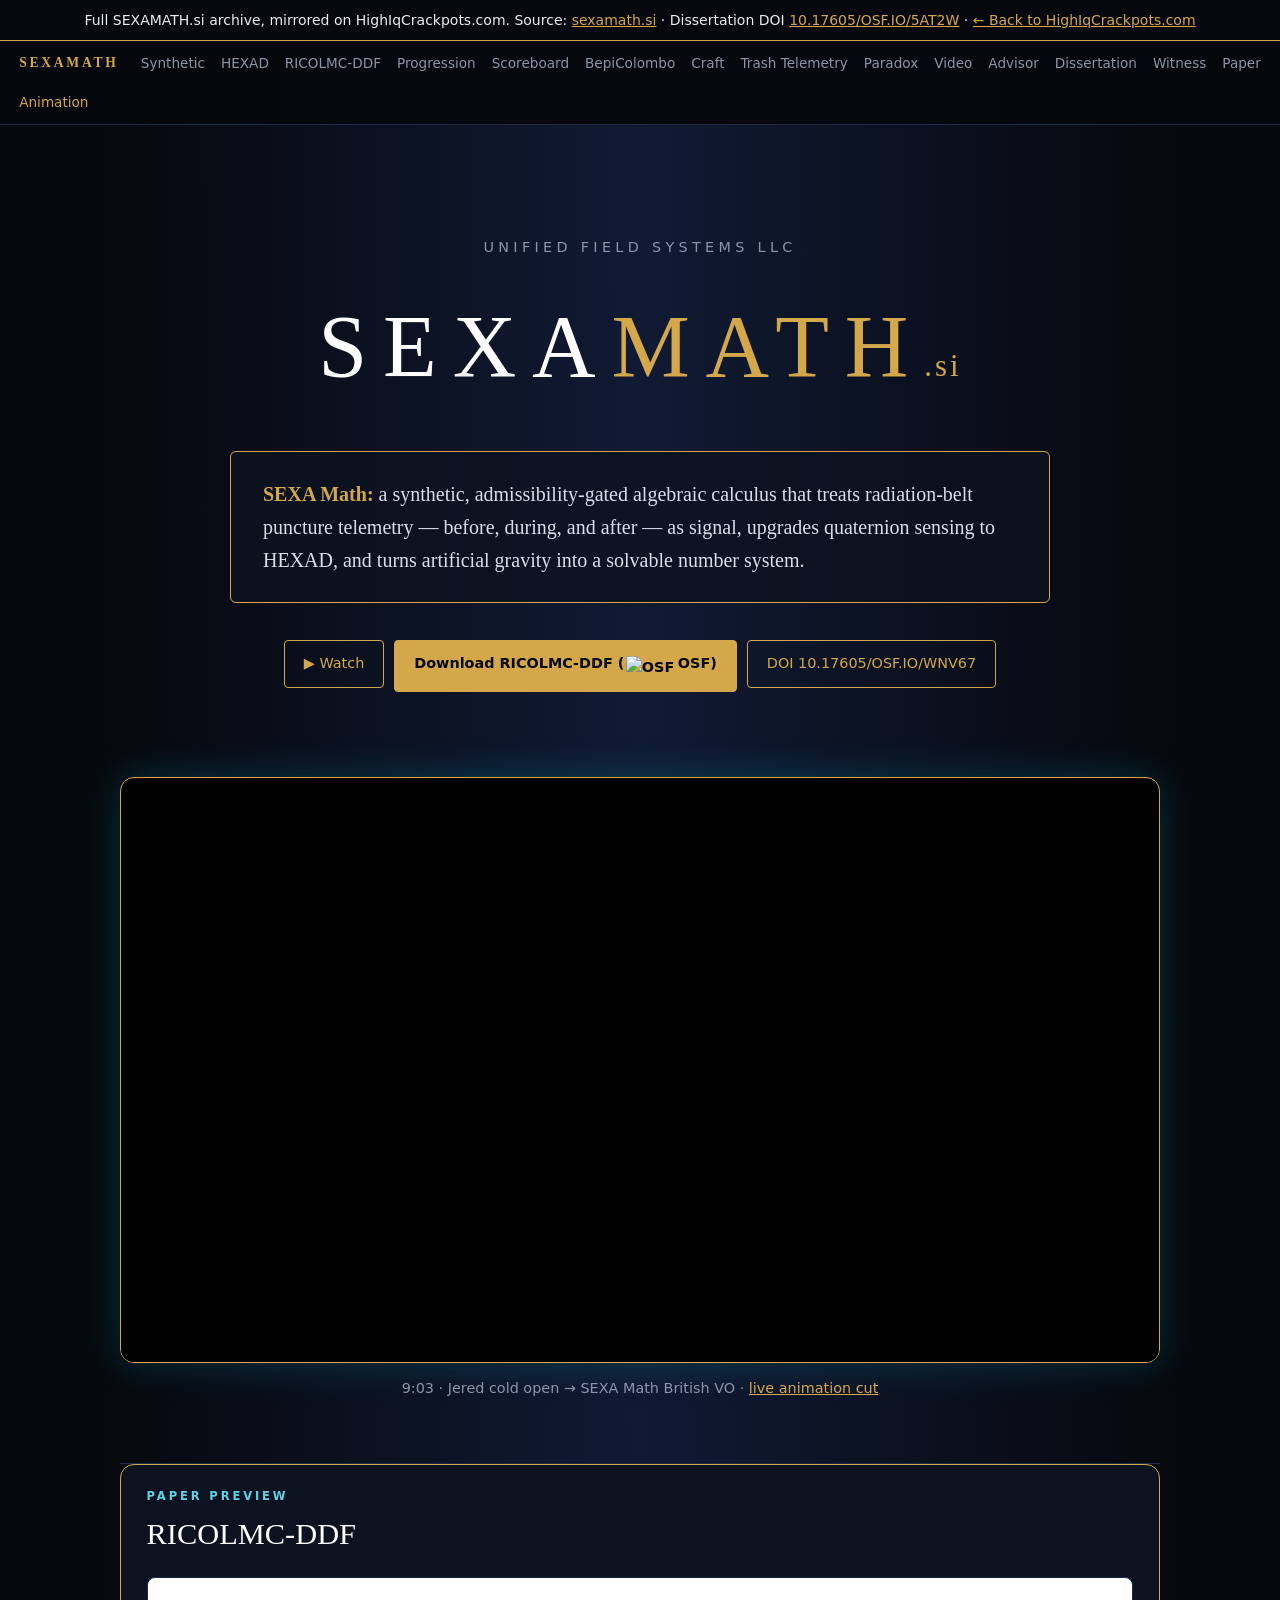
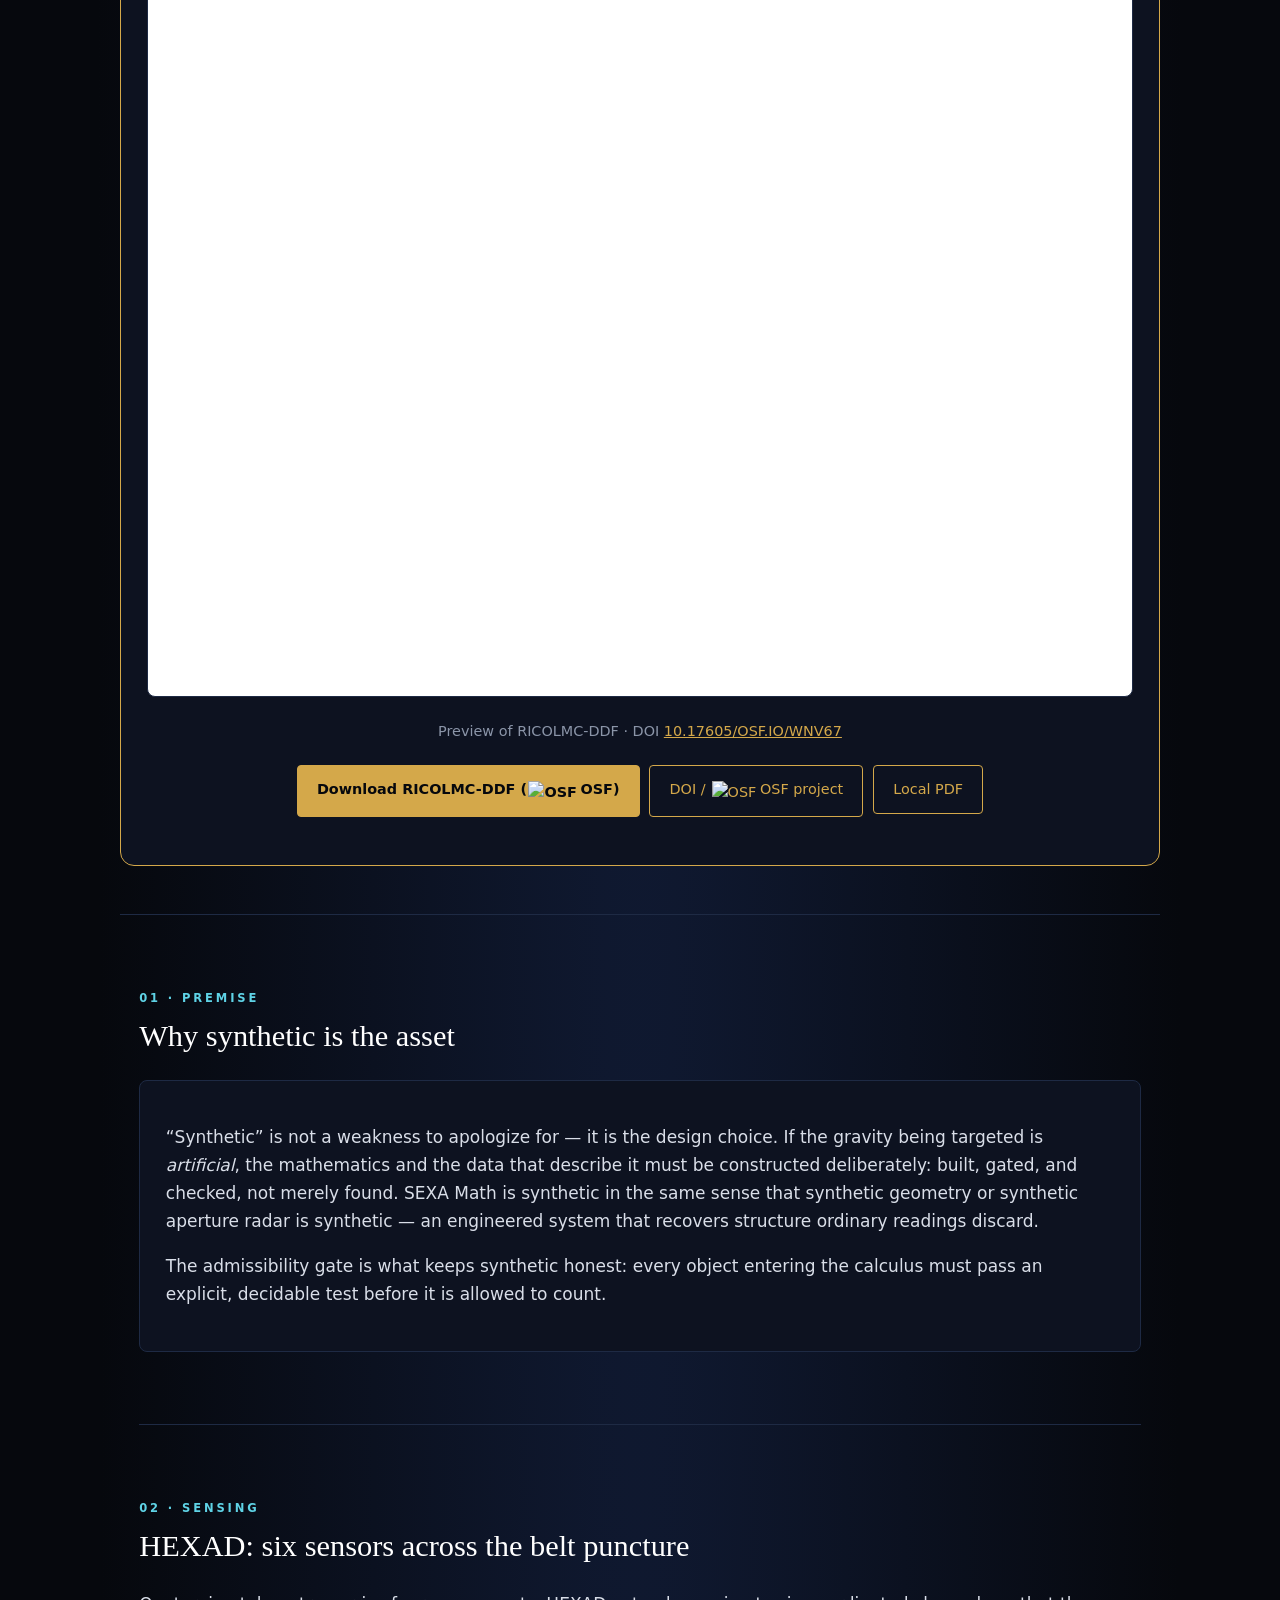
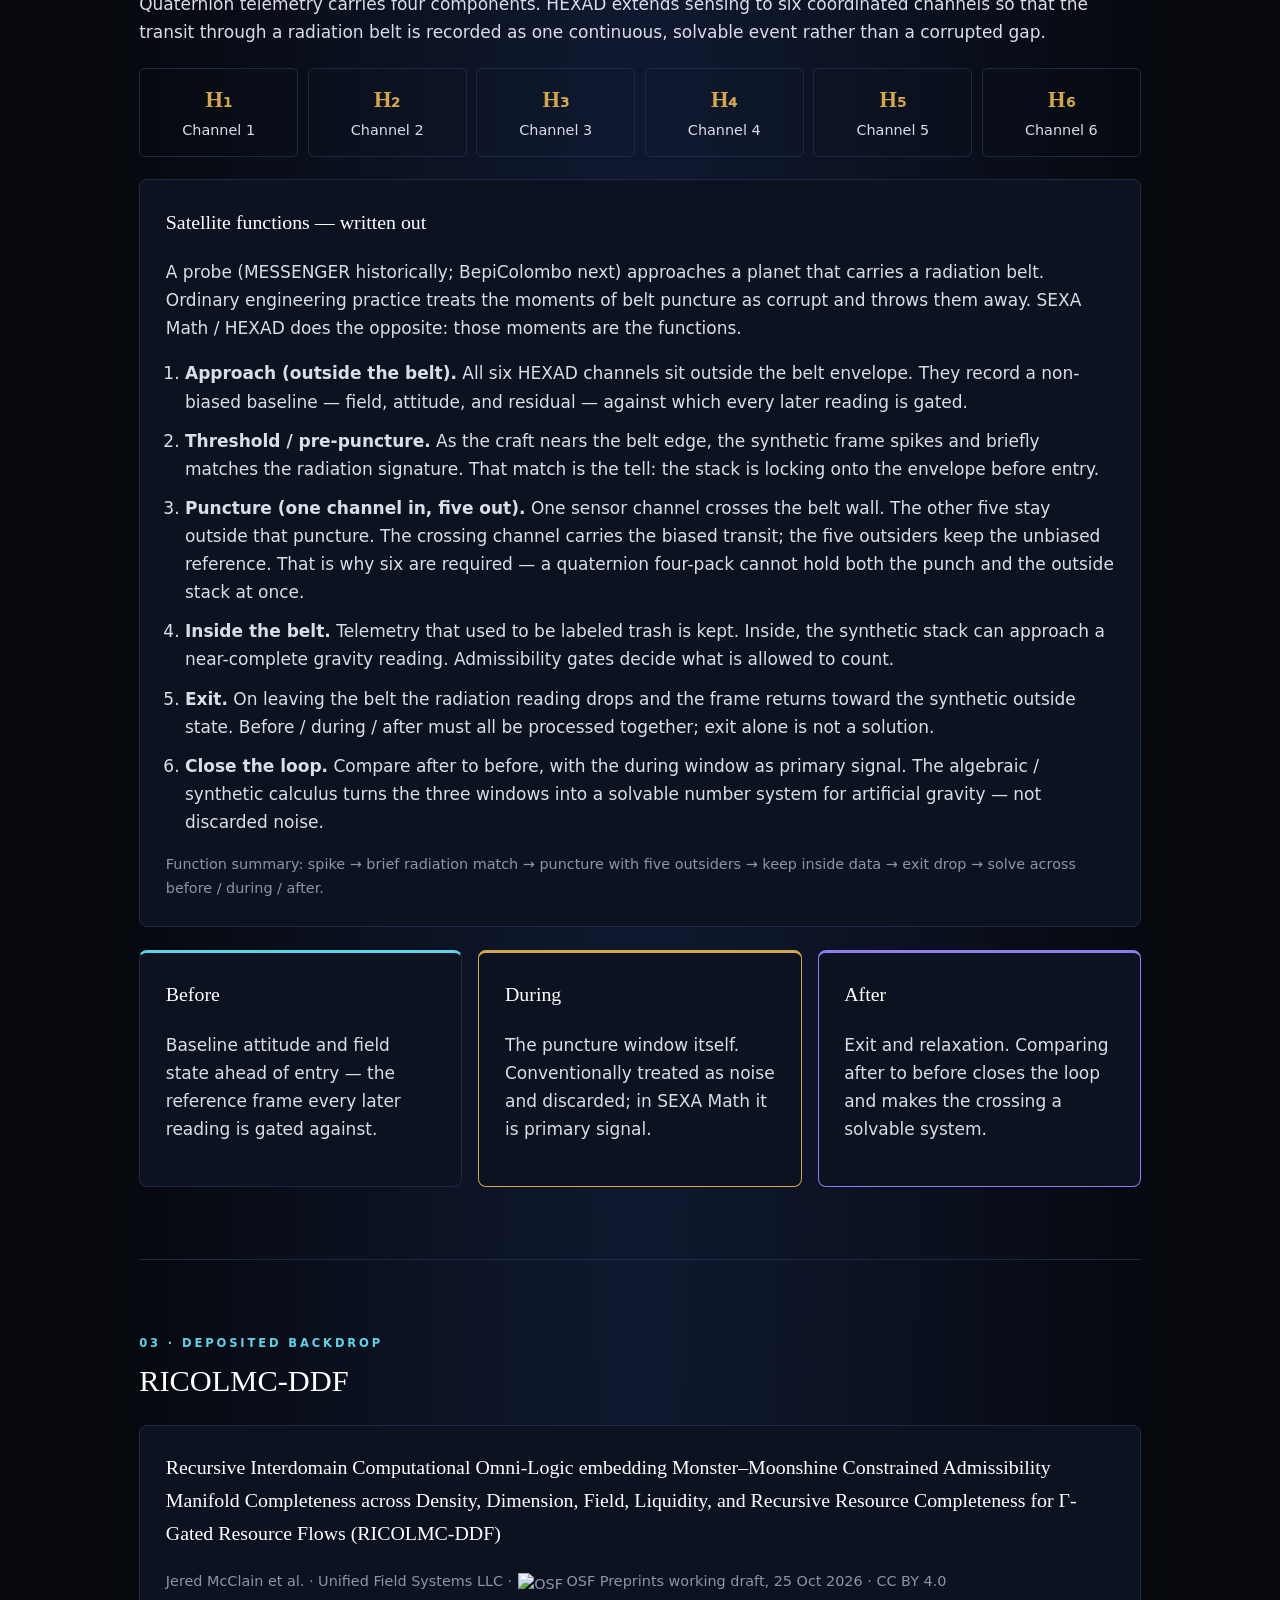
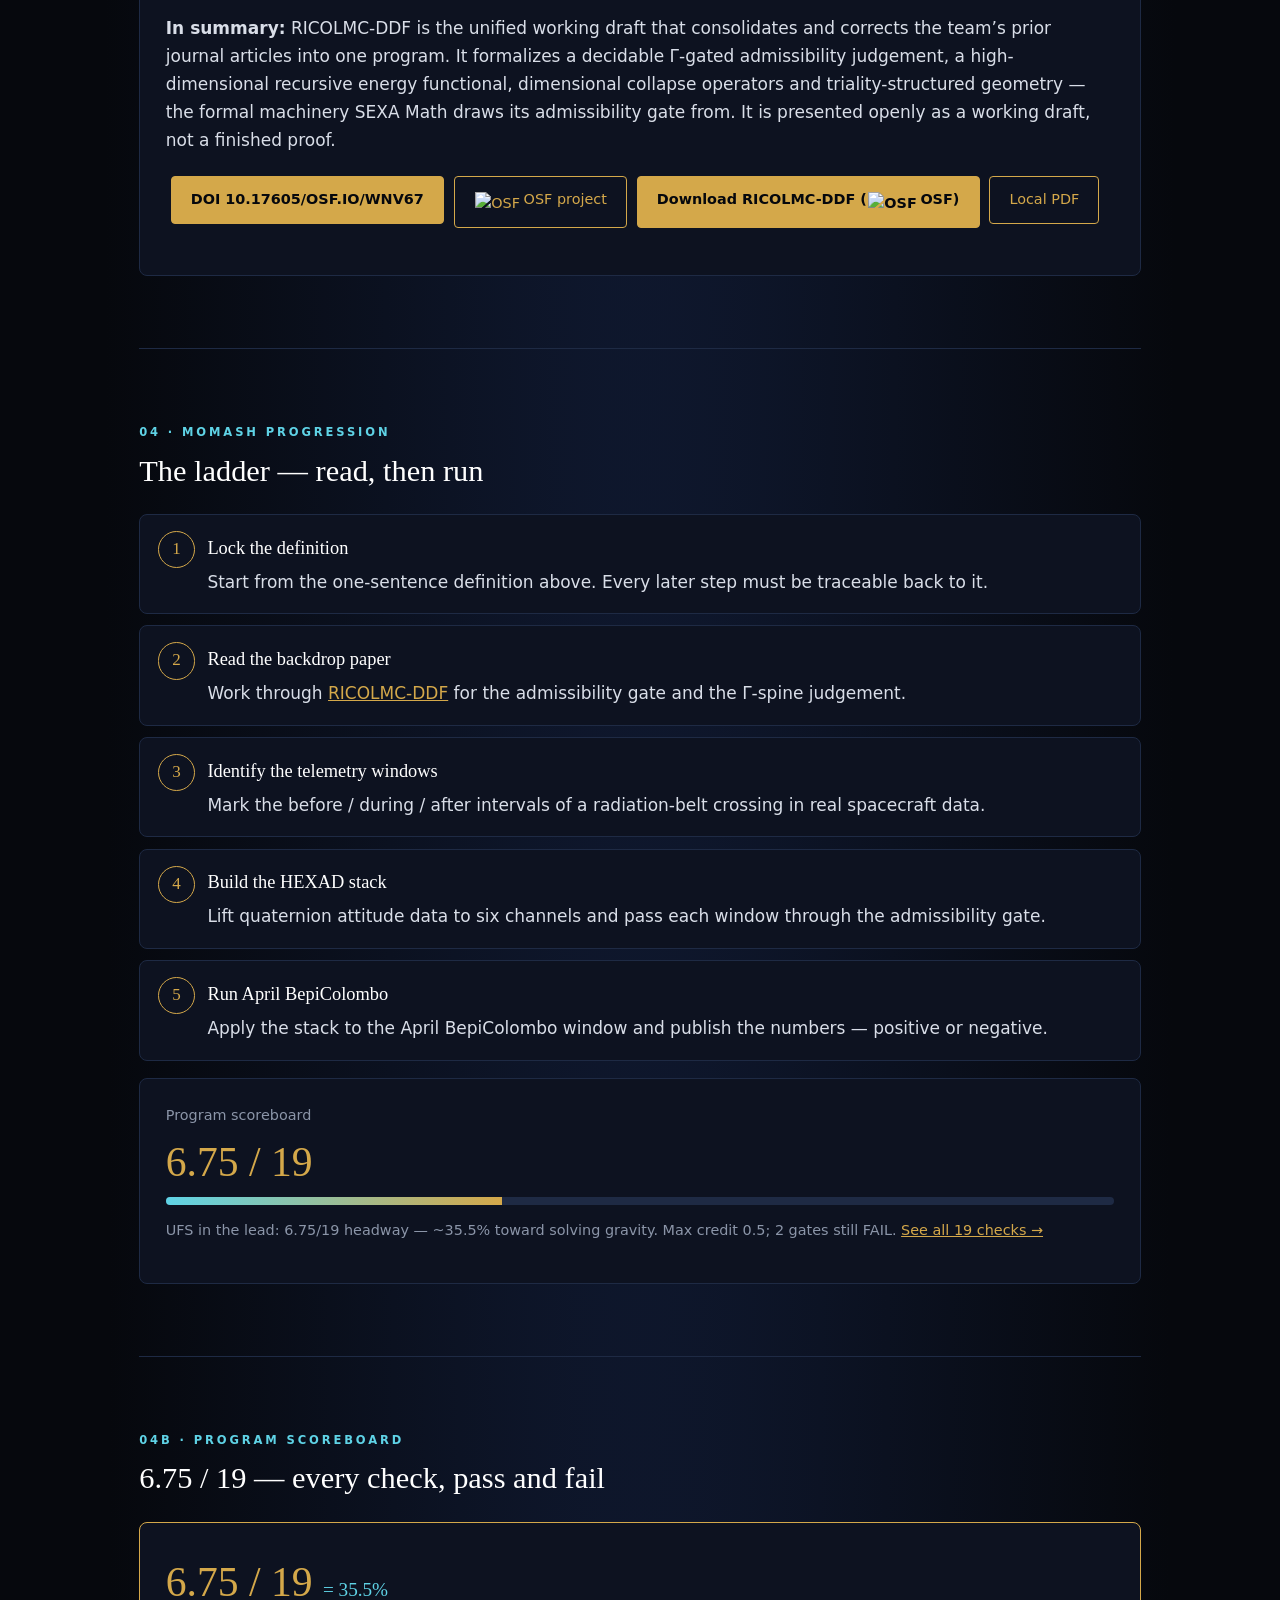
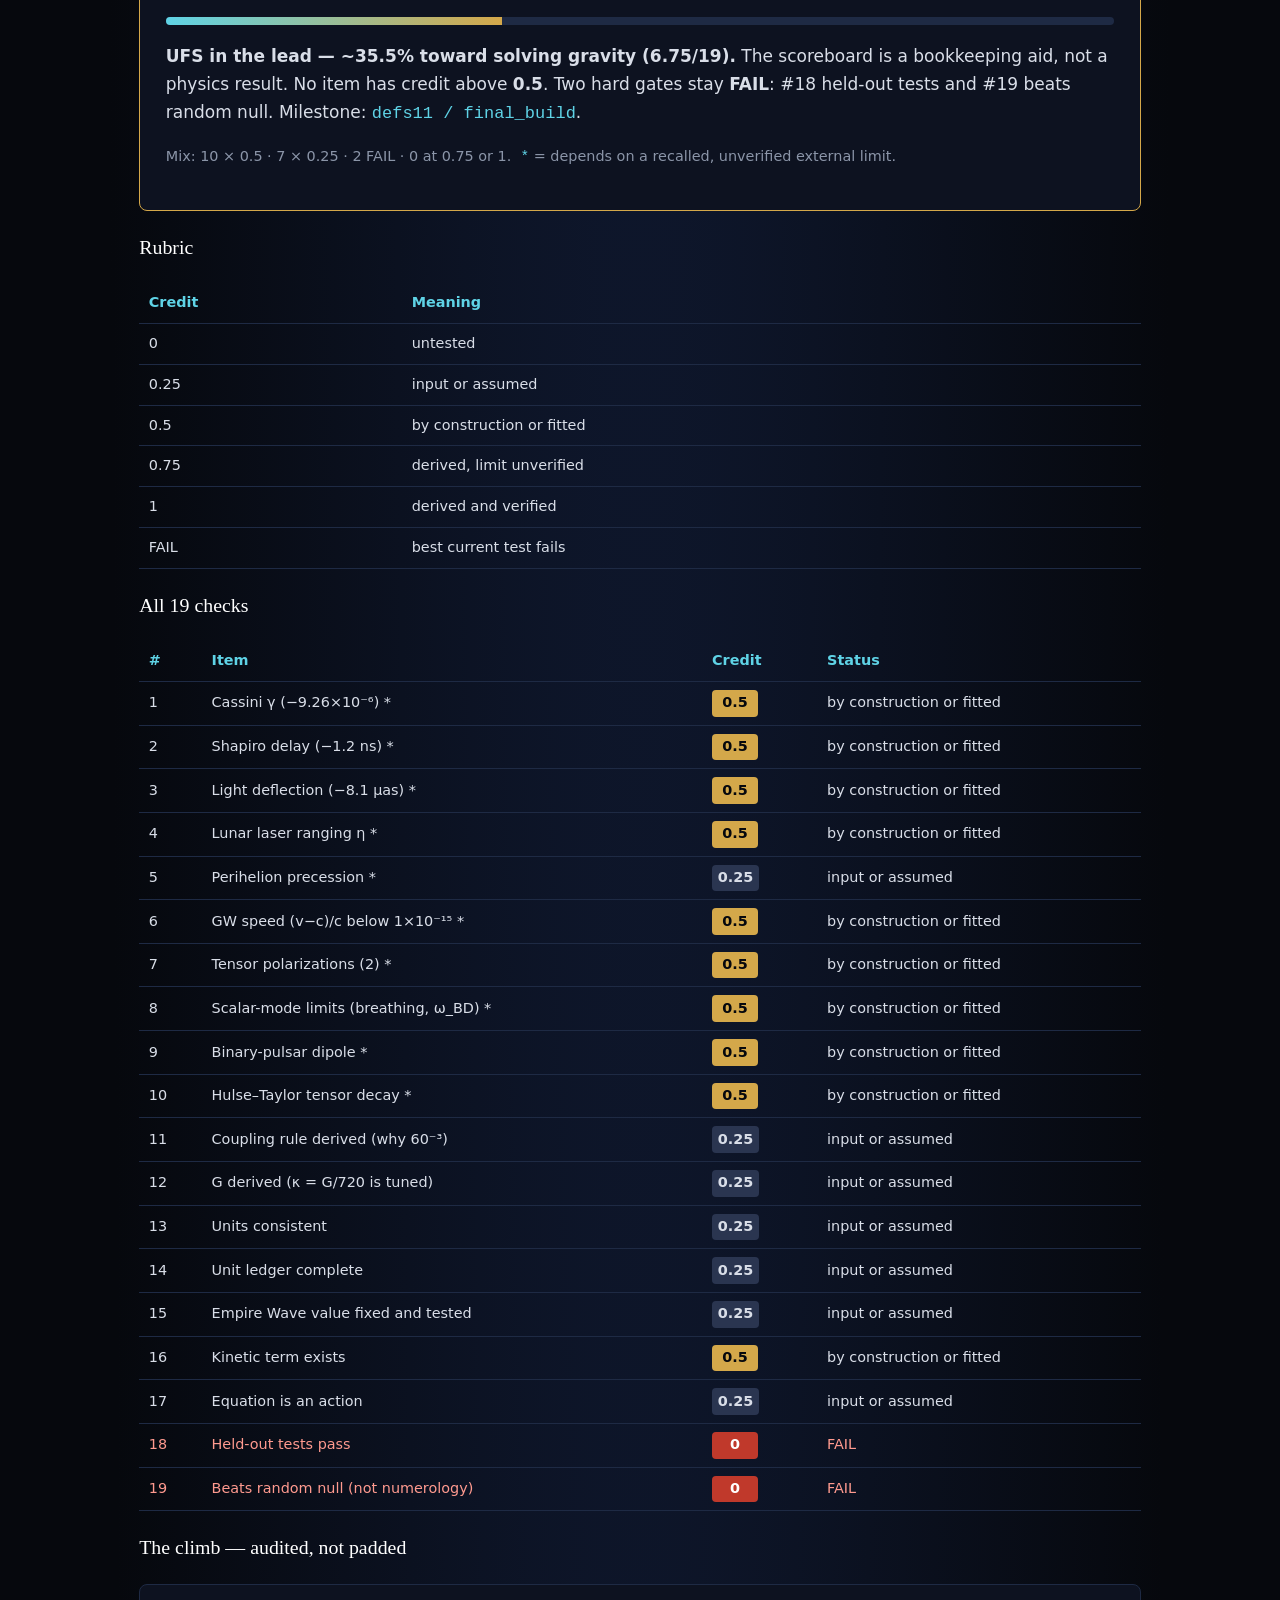
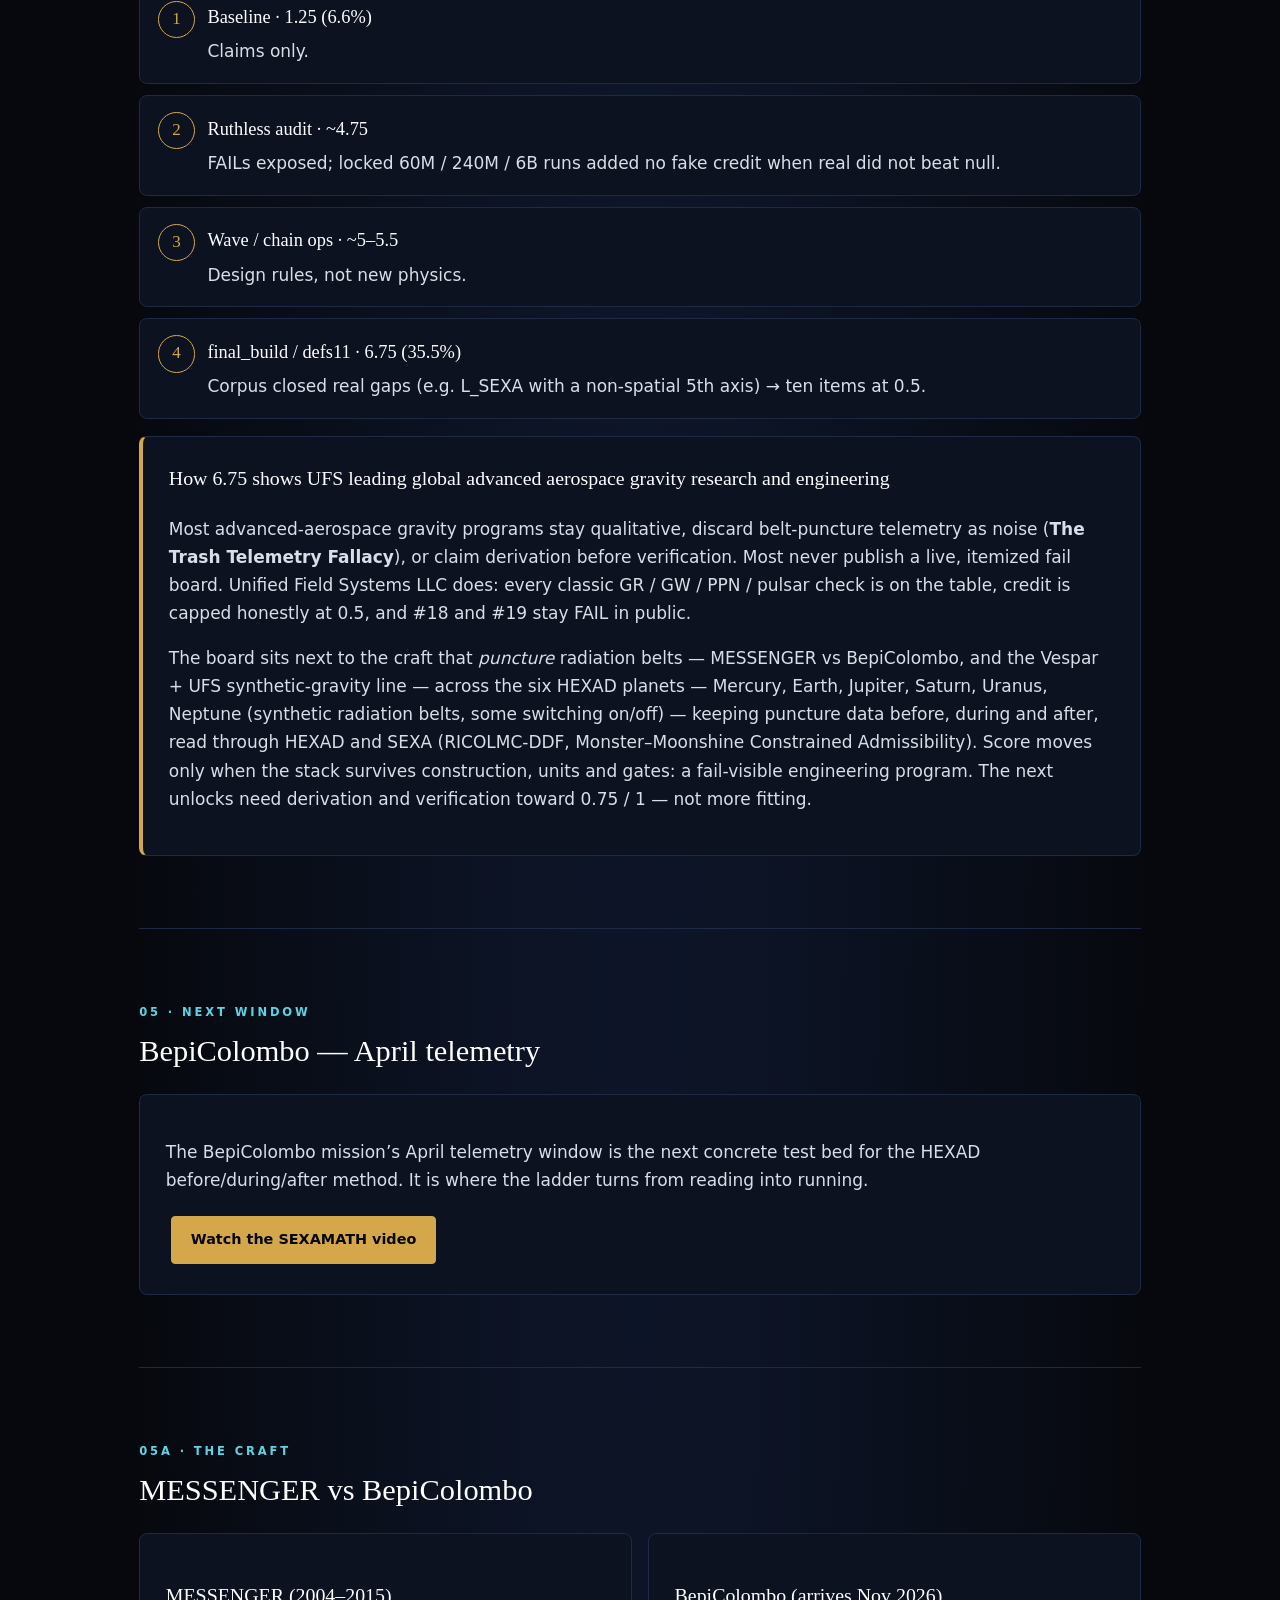
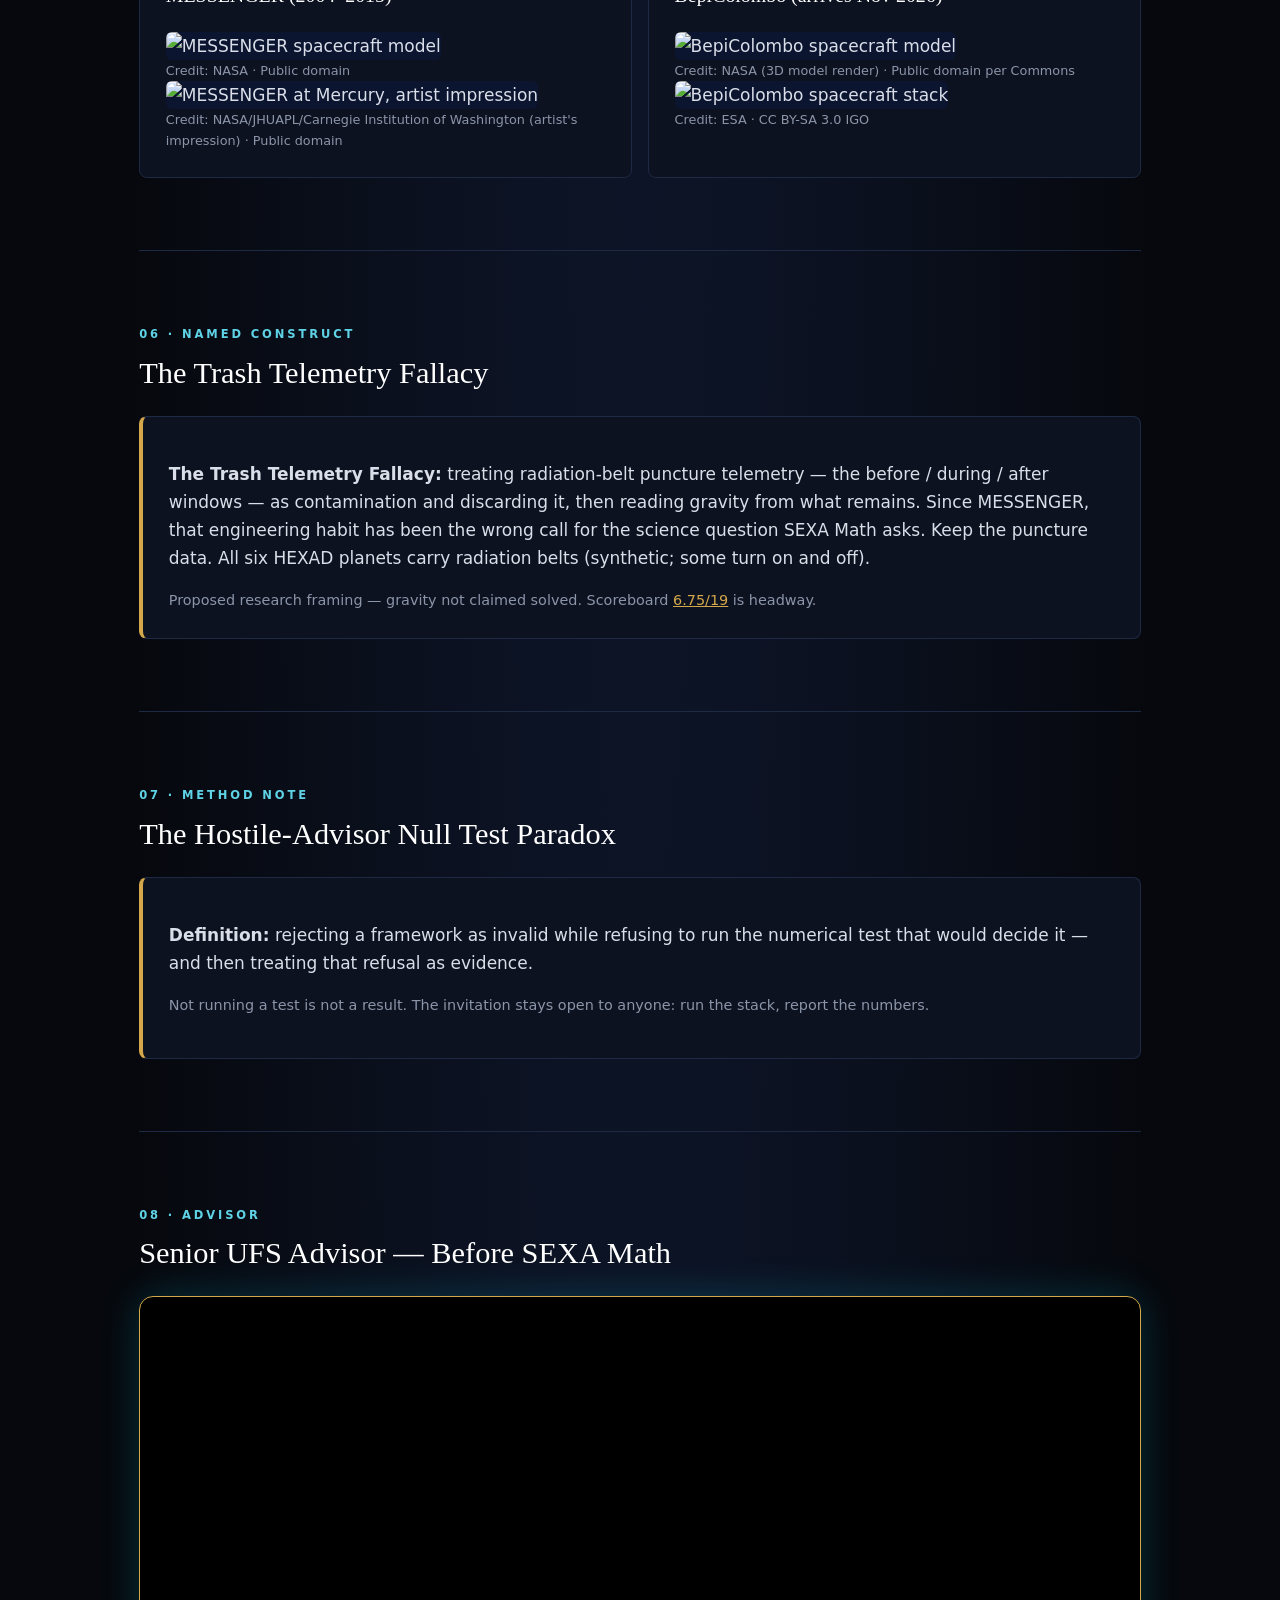
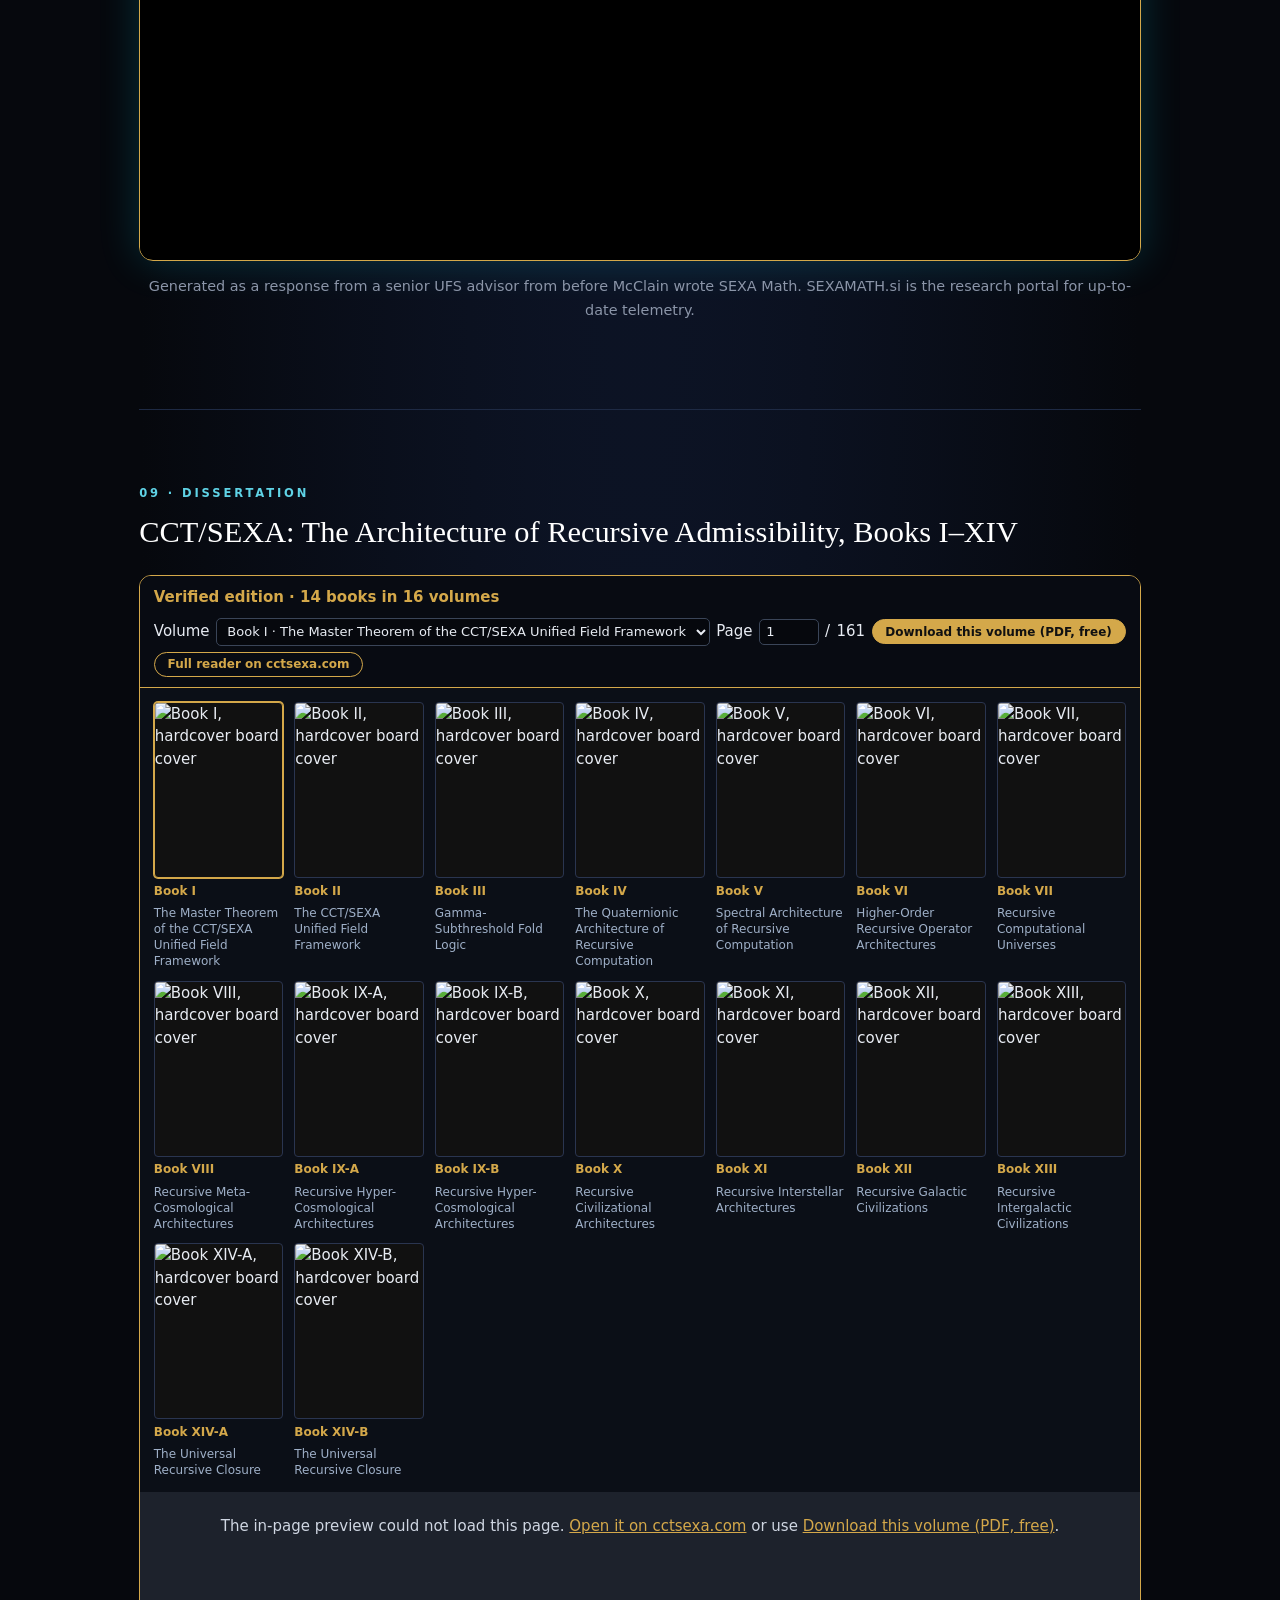
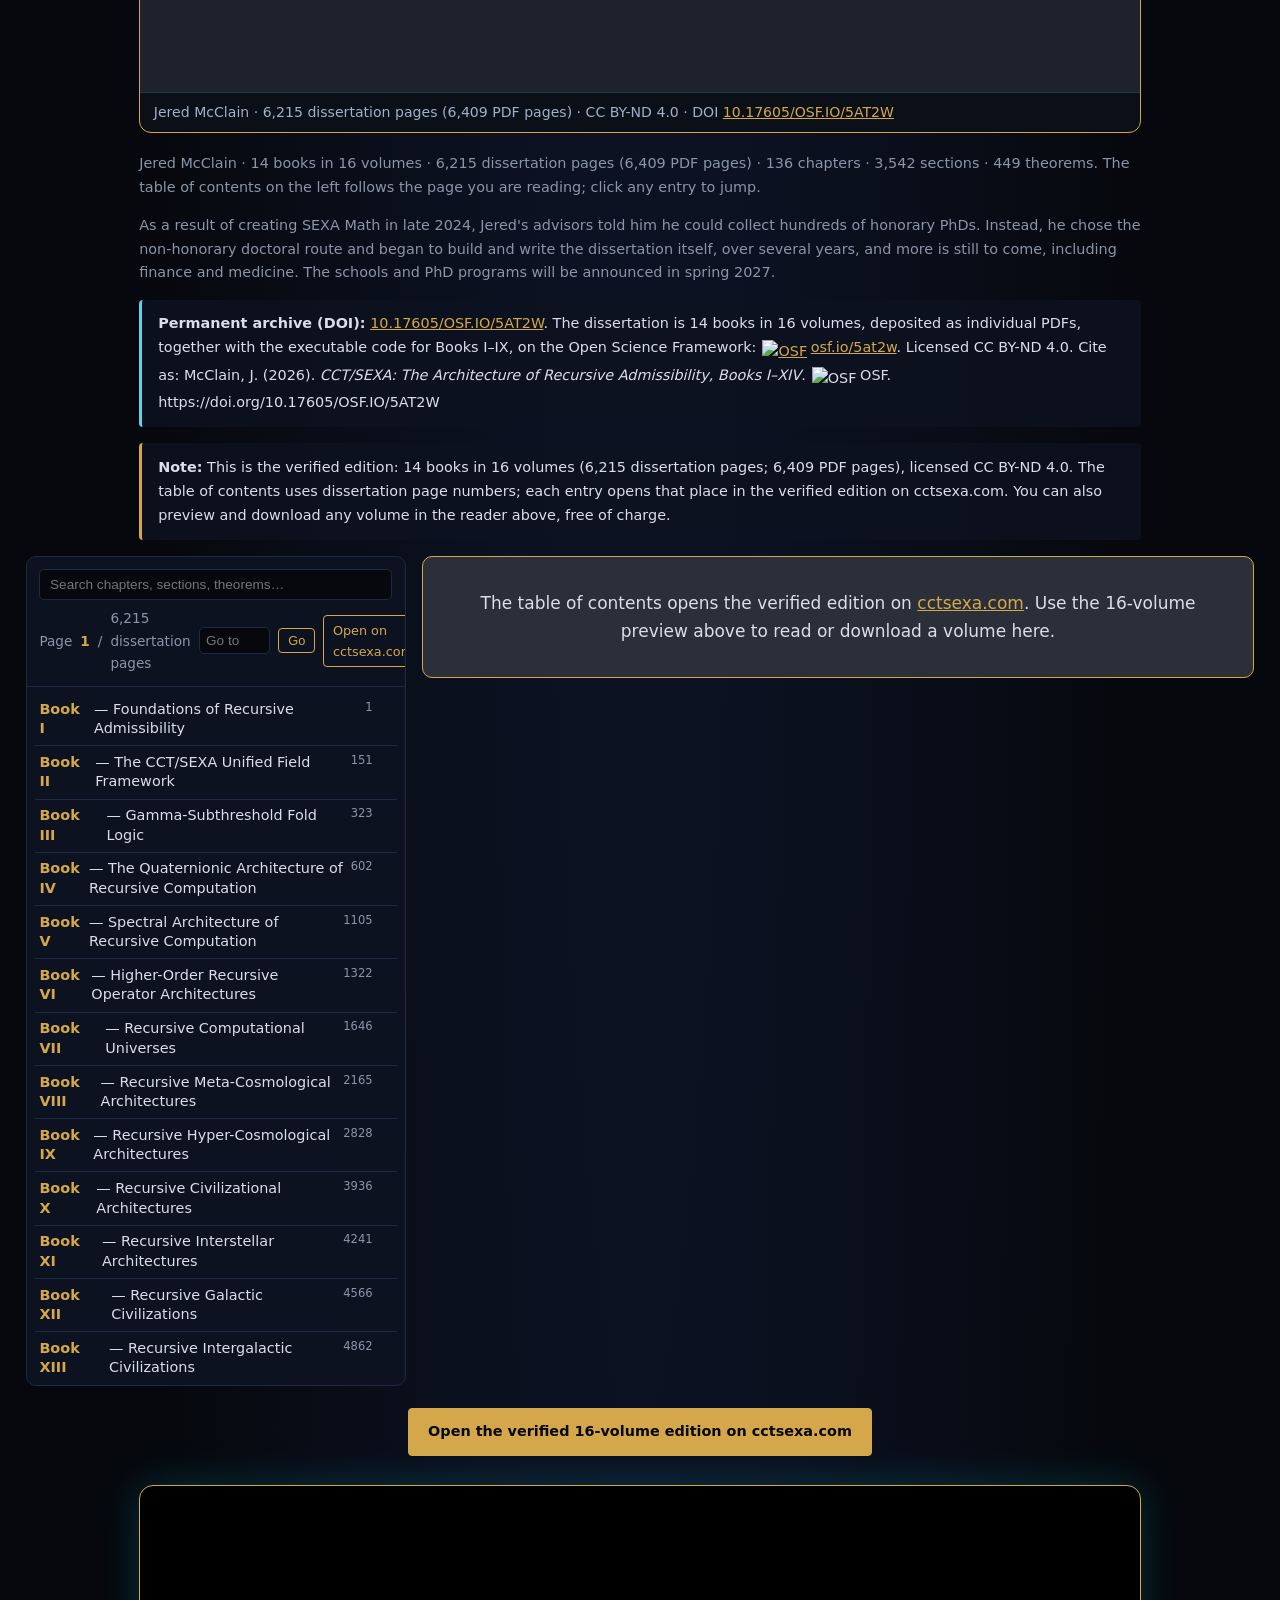
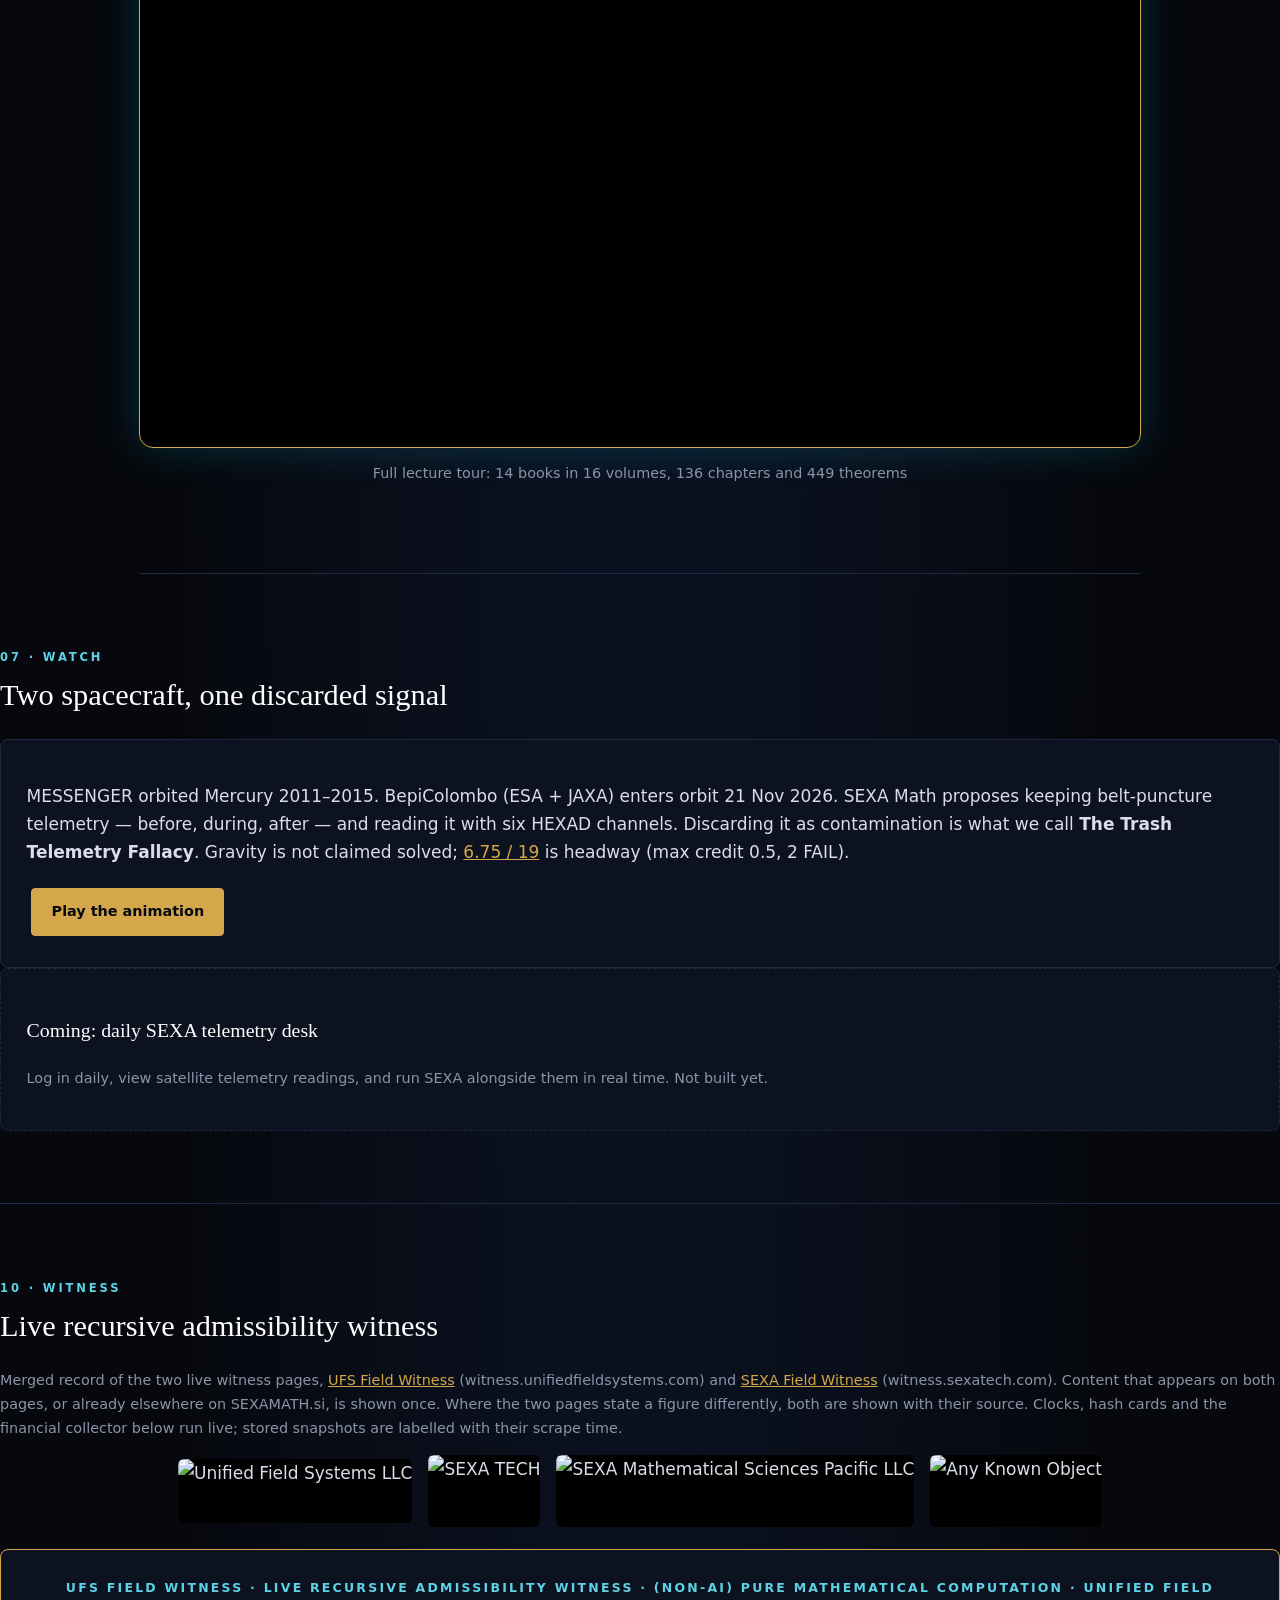
==== archive.html @ 0d0c68f5 "Replace the combined dissertation PDF preview with the verified 16-volume edition. The in-page previ" ====
<!DOCTYPE html><html lang="en"><head>
<link rel="canonical" href="https://sexamath.si/"><meta charset="utf-8"><meta name="viewport" content="width=device-width,initial-scale=1">
<title>SEXAMATH.si — SEXA Math · Archive on HighIqCrackpots.com</title>
<meta name="description" content="SEXA Math: a synthetic, admissibility-gated algebraic calculus. Backdrop: RICOLMC-DDF (OSF DOI 10.17605/OSF.IO/WNV67).">
<style>
:root{--bg:#06080d;--panel:#0d1220;--line:#1e2a44;--gold:#d4a84a;--cyan:#5fd3e6;--tx:#d9dee8;--mu:#8b95a8}
*{box-sizing:border-box}body{margin:0;background:radial-gradient(ellipse at top,#101a33 0,var(--bg) 60%);color:var(--tx);font:17px/1.65 system-ui,-apple-system,Segoe UI,sans-serif}
h1,h2,h3{font-family:Georgia,"Times New Roman",serif;font-weight:normal;color:#fff}h2{font-size:1.9rem;margin:.2em 0 .6em}h2 small{display:block;font:600 .72rem/1 system-ui;letter-spacing:.25em;color:var(--cyan);text-transform:uppercase;margin-bottom:.6em}
a{color:var(--gold)}nav{position:sticky;top:0;z-index:9;background:#06080dee;border-bottom:1px solid var(--line);display:flex;flex-wrap:wrap;gap:1rem;padding:.7rem 1.2rem;font-size:.85rem}nav b{font-family:Georgia,serif;letter-spacing:.2em;color:var(--gold);margin-right:auto}nav a{color:var(--mu);text-decoration:none}nav a:hover{color:var(--gold)}
.wrap{max-width:1040px;margin:auto;padding:0 1.2rem}section{padding:4.5rem 0;border-bottom:1px solid var(--line)}
.hero{text-align:center;padding:6rem 0 5rem}.mark{font-family:Georgia,serif;font-size:clamp(2.6rem,9vw,5.5rem);letter-spacing:.18em;margin:0;color:#fff}.mark span{color:var(--gold)}.tld{color:var(--cyan);font-size:.35em;letter-spacing:.1em}
.def{max-width:820px;margin:2rem auto;padding:1.6rem 2rem;border:1px solid var(--gold);border-radius:6px;background:#0d1220cc;font-family:Georgia,serif;font-size:1.25rem;text-align:left}.def strong{color:var(--gold)}
.panel{background:var(--panel);border:1px solid var(--line);border-radius:8px;padding:1.6rem}.grid{display:grid;gap:1rem;grid-template-columns:repeat(auto-fit,minmax(240px,1fr))}
.phase{border-top:3px solid var(--cyan)}.phase:nth-child(2){border-color:var(--gold)}.phase:nth-child(3){border-color:#8f7cf0}.phase h3{margin-top:0}
.sensors{display:grid;grid-template-columns:repeat(auto-fit,minmax(140px,1fr));gap:.6rem;margin:1.4rem 0}.sensors div{border:1px solid var(--line);border-radius:6px;padding:.8rem;text-align:center;font-size:.9rem}.sensors b{display:block;color:var(--gold);font-family:Georgia,serif;font-size:1.4rem}
ol.ladder{list-style:none;counter-reset:s;padding:0}ol.ladder li{counter-increment:s;position:relative;padding:1.1rem 1.2rem 1.1rem 4.2rem;margin:.7rem 0;background:var(--panel);border:1px solid var(--line);border-radius:8px}ol.ladder li:before{content:counter(s);position:absolute;left:1.1rem;top:1rem;width:2.2rem;height:2.2rem;border:1px solid var(--gold);border-radius:50%;text-align:center;line-height:2.1rem;color:var(--gold);font-family:Georgia,serif}ol.ladder h3{margin:0 0 .3rem;font-size:1.15rem}
.btn{display:inline-block;padding:.7rem 1.2rem;border:1px solid var(--gold);border-radius:4px;text-decoration:none;margin:.3rem;font-size:.9rem}.btn.p{background:var(--gold);color:#06080d;font-weight:600}
.score{font-family:Georgia,serif;font-size:2.6rem;color:var(--gold)}.bar{height:8px;background:var(--line);border-radius:4px;overflow:hidden}.bar i{display:block;height:100%;width:35.5%;background:linear-gradient(90deg,var(--cyan),var(--gold))}
.mu{color:var(--mu);font-size:.9rem}.paradox{border-left:4px solid var(--gold)}code{color:var(--cyan)}footer{padding:3rem 0;text-align:center}
.tw{overflow-x:auto;margin:1rem 0}table.sb{width:100%;border-collapse:collapse;font-size:.9rem;min-width:520px}table.sb th,table.sb td{border-bottom:1px solid var(--line);padding:.5rem .6rem;text-align:left}table.sb th{color:var(--cyan);font-weight:600}.bd{display:inline-block;min-width:3.2em;text-align:center;border-radius:4px;padding:.1em .4em;font-weight:700}.c05 .bd{background:var(--gold);color:#06080d}.c025 .bd{background:#2a3550;color:#d9dee8}.cFAIL .bd{background:#c0392b;color:#fff}.cFAIL td{color:#ff9a8f}
</style></head><body>
<div id="sexamath-archive-banner" style="position:relative;z-index:50;background:#06080d;border-bottom:1px solid #d4a84a;color:#e8ecf3;font:14px/1.5 system-ui,sans-serif;padding:.6rem 1rem;text-align:center">Full SEXAMATH.si archive, mirrored on HighIqCrackpots.com. Source: <a href="https://sexamath.si/" style="color:#d4a84a">sexamath.si</a> · Dissertation DOI <a href="https://doi.org/10.17605/OSF.IO/5AT2W" style="color:#d4a84a">10.17605/OSF.IO/5AT2W</a> · <a href="/" style="color:#d4a84a">← Back to HighIqCrackpots.com</a></div>
<nav><b>SEXAMATH</b><a href="#synthetic">Synthetic</a><a href="#hexad">HEXAD</a><a href="#backdrop">RICOLMC-DDF</a><a href="#ladder">Progression</a><a href="#scoreboard">Scoreboard</a><a href="#bepi">BepiColombo</a><a href="#craft">Craft</a><a href="#trash-telemetry">Trash Telemetry</a><a href="#paradox">Paradox</a><a href="#video">Video</a><a href="#advisor">Advisor</a><a href="#dissertation">Dissertation</a><a href="#witness">Witness</a><a href="#paper">Paper</a><a href="https://sexamath.si/animation.html" style="color:var(--gold)">Animation</a></nav>
<header class="hero wrap">
<p class="mu" style="letter-spacing:.3em;text-transform:uppercase">Unified Field Systems LLC</p>
<h1 class="mark">SEXA<span>MATH</span><span class="tld">.si</span></h1>
<div class="def"><strong>SEXA Math:</strong> a synthetic, admissibility-gated algebraic calculus that treats radiation-belt puncture telemetry — before, during, and after — as signal, upgrades quaternion sensing to HEXAD, and turns artificial gravity into a solvable number system.</div>
<div style="margin-top:1.2rem"><a class="btn" href="#video">&#9654; Watch</a><a class="btn p" href="https://osf.io/wnv67/files/n8z4r" target="_blank" rel="noopener">Download RICOLMC-DDF (<img class="osf-mark" src="https://sexamath.si/assets/osf/osf-logo.png" alt="OSF" style="height:1.2em;width:auto;vertical-align:-.25em;margin:0 .25em 0 .1em;display:inline">OSF)</a><a class="btn" href="https://doi.org/10.17605/OSF.IO/WNV67">DOI 10.17605/OSF.IO/WNV67</a></div>
</header>
<section id="video" class="wrap" style="padding:0 0 3rem"><div style="border:1px solid var(--gold);border-radius:14px;overflow:hidden;box-shadow:0 0 40px rgba(0,229,255,.18);background:#000"><video controls muted loop playsinline preload="metadata" poster="https://sexamath.si/preview/anim_01_open.png" style="width:100%;display:block;aspect-ratio:16/9"><source src="https://sexamath.si/preview/sexamath_animation_en_GB.mp4" type="video/mp4">Your browser can't play this video. <a href="https://sexamath.si/preview/sexamath_animation_en_GB.mp4">Download the MP4</a>.</video></div><p class="mu" style="text-align:center">9:03 · Jered cold open → SEXA Math British VO · <a href="https://sexamath.si/animation.html">live animation cut</a></p></section>
<section id="paper" class="wrap" style="padding:0 0 3rem"><div class="panel" style="border:1px solid var(--gold);border-radius:14px"><h2 style="margin-top:0"><small>Paper preview</small>RICOLMC-DDF</h2><iframe src="https://sexamath.si/assets/papers/RICOLMC-DDF.pdf#page=1&amp;view=FitH" title="RICOLMC-DDF paper preview" loading="lazy" style="width:100%;height:80vh;max-height:900px;border:1px solid var(--line);border-radius:8px;background:#fff"></iframe><p class="mu" style="text-align:center">Preview of RICOLMC-DDF · DOI <a href="https://doi.org/10.17605/OSF.IO/WNV67">10.17605/OSF.IO/WNV67</a></p><p style="text-align:center"><a class="btn p" href="https://osf.io/wnv67/files/n8z4r" target="_blank" rel="noopener">Download RICOLMC-DDF (<img class="osf-mark" src="https://sexamath.si/assets/osf/osf-logo.png" alt="OSF" style="height:1.2em;width:auto;vertical-align:-.25em;margin:0 .25em 0 .1em;display:inline">OSF)</a><a class="btn" href="https://doi.org/10.17605/OSF.IO/WNV67">DOI / <img class="osf-mark" src="https://sexamath.si/assets/osf/osf-logo.png" alt="OSF" style="height:1.2em;width:auto;vertical-align:-.25em;margin:0 .25em 0 .1em;display:inline">OSF project</a><a class="btn" href="https://sexamath.si/assets/papers/RICOLMC-DDF.pdf" download="RICOLMC-DDF.pdf">Local PDF</a></p></div></section>
<main class="wrap">
<section id="synthetic"><h2><small>01 · Premise</small>Why synthetic is the asset</h2>
<div class="panel"><p>“Synthetic” is not a weakness to apologize for — it is the design choice. If the gravity being targeted is <em>artificial</em>, the mathematics and the data that describe it must be constructed deliberately: built, gated, and checked, not merely found. SEXA Math is synthetic in the same sense that synthetic geometry or synthetic aperture radar is synthetic — an engineered system that recovers structure ordinary readings discard.</p>
<p>The admissibility gate is what keeps synthetic honest: every object entering the calculus must pass an explicit, decidable test before it is allowed to count.</p></div></section>

<section id="hexad"><h2><small>02 · Sensing</small>HEXAD: six sensors across the belt puncture</h2>
<p>Quaternion telemetry carries four components. HEXAD extends sensing to six coordinated channels so that the transit through a radiation belt is recorded as one continuous, solvable event rather than a corrupted gap.</p>
<div class="sensors"><div><b>H₁</b>Channel 1</div><div><b>H₂</b>Channel 2</div><div><b>H₃</b>Channel 3</div><div><b>H₄</b>Channel 4</div><div><b>H₅</b>Channel 5</div><div><b>H₆</b>Channel 6</div></div>

<div class="panel" style="margin:1.4rem 0">
<h3 style="margin-top:0">Satellite functions — written out</h3>
<p>A probe (MESSENGER historically; BepiColombo next) approaches a planet that carries a radiation belt. Ordinary engineering practice treats the moments of belt puncture as corrupt and throws them away. SEXA Math / HEXAD does the opposite: those moments are the functions.</p>
<ol style="padding-left:1.2rem;color:var(--tx)">
<li style="margin:.7rem 0"><strong>Approach (outside the belt).</strong> All six HEXAD channels sit outside the belt envelope. They record a non-biased baseline — field, attitude, and residual — against which every later reading is gated.</li>
<li style="margin:.7rem 0"><strong>Threshold / pre-puncture.</strong> As the craft nears the belt edge, the synthetic frame spikes and briefly matches the radiation signature. That match is the tell: the stack is locking onto the envelope before entry.</li>
<li style="margin:.7rem 0"><strong>Puncture (one channel in, five out).</strong> One sensor channel crosses the belt wall. The other five stay outside that puncture. The crossing channel carries the biased transit; the five outsiders keep the unbiased reference. That is why six are required — a quaternion four-pack cannot hold both the punch and the outside stack at once.</li>
<li style="margin:.7rem 0"><strong>Inside the belt.</strong> Telemetry that used to be labeled trash is kept. Inside, the synthetic stack can approach a near-complete gravity reading. Admissibility gates decide what is allowed to count.</li>
<li style="margin:.7rem 0"><strong>Exit.</strong> On leaving the belt the radiation reading drops and the frame returns toward the synthetic outside state. Before / during / after must all be processed together; exit alone is not a solution.</li>
<li style="margin:.7rem 0"><strong>Close the loop.</strong> Compare after to before, with the during window as primary signal. The algebraic / synthetic calculus turns the three windows into a solvable number system for artificial gravity — not discarded noise.</li>
</ol>
<p class="mu" style="margin-bottom:0">Function summary: spike → brief radiation match → puncture with five outsiders → keep inside data → exit drop → solve across before / during / after.</p>
</div>

<div class="grid"><div class="panel phase"><h3>Before</h3><p>Baseline attitude and field state ahead of entry — the reference frame every later reading is gated against.</p></div>
<div class="panel phase"><h3>During</h3><p>The puncture window itself. Conventionally treated as noise and discarded; in SEXA Math it is primary signal.</p></div>
<div class="panel phase"><h3>After</h3><p>Exit and relaxation. Comparing after to before closes the loop and makes the crossing a solvable system.</p></div></div></section>

<section id="backdrop"><h2><small>03 · Deposited backdrop</small>RICOLMC-DDF</h2>
<div class="panel"><h3 style="margin-top:0">Recursive Interdomain Computational Omni-Logic embedding Monster–Moonshine Constrained Admissibility Manifold Completeness across Density, Dimension, Field, Liquidity, and Recursive Resource Completeness for Γ-Gated Resource Flows (RICOLMC-DDF)</h3>
<p class="mu">Jered McClain et al. · Unified Field Systems LLC · <img class="osf-mark" src="https://sexamath.si/assets/osf/osf-logo.png" alt="OSF" style="height:1.2em;width:auto;vertical-align:-.25em;margin:0 .25em 0 .1em;display:inline">OSF Preprints working draft, 25 Oct 2026 · CC BY 4.0</p>
<p><strong>In summary:</strong> RICOLMC-DDF is the unified working draft that consolidates and corrects the team’s prior journal articles into one program. It formalizes a decidable Γ-gated admissibility judgement, a high-dimensional recursive energy functional, dimensional collapse operators and triality-structured geometry — the formal machinery SEXA Math draws its admissibility gate from. It is presented openly as a working draft, not a finished proof.</p>
<p><a class="btn p" href="https://doi.org/10.17605/OSF.IO/WNV67">DOI 10.17605/OSF.IO/WNV67</a><a class="btn" href="https://osf.io/wnv67/"><img class="osf-mark" src="https://sexamath.si/assets/osf/osf-logo.png" alt="OSF" style="height:1.2em;width:auto;vertical-align:-.25em;margin:0 .25em 0 .1em;display:inline">OSF project</a><a class="btn p" href="https://osf.io/wnv67/files/n8z4r" target="_blank" rel="noopener">Download RICOLMC-DDF (<img class="osf-mark" src="https://sexamath.si/assets/osf/osf-logo.png" alt="OSF" style="height:1.2em;width:auto;vertical-align:-.25em;margin:0 .25em 0 .1em;display:inline">OSF)</a><a class="btn" href="https://sexamath.si/assets/papers/RICOLMC-DDF.pdf" download="RICOLMC-DDF.pdf">Local PDF</a></p></div></section>

<section id="ladder"><h2><small>04 · Momash progression</small>The ladder — read, then run</h2>
<ol class="ladder">
<li><h3>Lock the definition</h3>Start from the one-sentence definition above. Every later step must be traceable back to it.</li>
<li><h3>Read the backdrop paper</h3>Work through <a href="https://doi.org/10.17605/OSF.IO/WNV67">RICOLMC-DDF</a> for the admissibility gate and the Γ-spine judgement.</li>
<li><h3>Identify the telemetry windows</h3>Mark the before / during / after intervals of a radiation-belt crossing in real spacecraft data.</li>
<li><h3>Build the HEXAD stack</h3>Lift quaternion attitude data to six channels and pass each window through the admissibility gate.</li>
<li><h3>Run April BepiColombo</h3>Apply the stack to the April BepiColombo window and publish the numbers — positive or negative.</li>
</ol>
<div class="panel"><p class="mu" style="margin:0">Program scoreboard</p><div class="score">6.75 / 19</div><div class="bar"><i></i></div><p class="mu">UFS in the lead: 6.75/19 headway — ~35.5% toward solving gravity. Max credit 0.5; 2 gates still FAIL. <a href="#scoreboard">See all 19 checks →</a></p></div></section>
<section id="scoreboard"><h2><small>04b · Program scoreboard</small>6.75 / 19 — every check, pass and fail</h2>
<div class="panel" style="border-color:var(--gold)"><div class="score">6.75 / 19 <span style="font-size:1.2rem;color:var(--cyan)">= 35.5%</span></div><div class="bar"><i></i></div>
<p><strong>UFS in the lead — ~35.5% toward solving gravity (6.75/19).</strong> The scoreboard is a bookkeeping aid, not a physics result. No item has credit above <strong>0.5</strong>. Two hard gates stay <strong>FAIL</strong>: #18 held-out tests and #19 beats random null. Milestone: <code>defs11 / final_build</code>.</p>
<p class="mu">Mix: 10 × 0.5 · 7 × 0.25 · 2 FAIL · 0 at 0.75 or 1. &nbsp;<code>*</code> = depends on a recalled, unverified external limit.</p></div>
<h3>Rubric</h3><div class="tw"><table class="sb"><tr><th>Credit</th><th>Meaning</th></tr><tr><td>0</td><td>untested</td></tr><tr><td>0.25</td><td>input or assumed</td></tr><tr><td>0.5</td><td>by construction or fitted</td></tr><tr><td>0.75</td><td>derived, limit unverified</td></tr><tr><td>1</td><td>derived and verified</td></tr><tr><td>FAIL</td><td>best current test fails</td></tr></table></div>
<h3>All 19 checks</h3><div class="tw"><table class="sb"><tr><th>#</th><th>Item</th><th>Credit</th><th>Status</th></tr><tr class="c05"><td>1</td><td>Cassini γ (−9.26×10⁻⁶) *</td><td><span class="bd">0.5</span></td><td>by construction or fitted</td></tr><tr class="c05"><td>2</td><td>Shapiro delay (−1.2 ns) *</td><td><span class="bd">0.5</span></td><td>by construction or fitted</td></tr><tr class="c05"><td>3</td><td>Light deflection (−8.1 µas) *</td><td><span class="bd">0.5</span></td><td>by construction or fitted</td></tr><tr class="c05"><td>4</td><td>Lunar laser ranging η *</td><td><span class="bd">0.5</span></td><td>by construction or fitted</td></tr><tr class="c025"><td>5</td><td>Perihelion precession *</td><td><span class="bd">0.25</span></td><td>input or assumed</td></tr><tr class="c05"><td>6</td><td>GW speed (v−c)/c below 1×10⁻¹⁵ *</td><td><span class="bd">0.5</span></td><td>by construction or fitted</td></tr><tr class="c05"><td>7</td><td>Tensor polarizations (2) *</td><td><span class="bd">0.5</span></td><td>by construction or fitted</td></tr><tr class="c05"><td>8</td><td>Scalar-mode limits (breathing, ω_BD) *</td><td><span class="bd">0.5</span></td><td>by construction or fitted</td></tr><tr class="c05"><td>9</td><td>Binary-pulsar dipole *</td><td><span class="bd">0.5</span></td><td>by construction or fitted</td></tr><tr class="c05"><td>10</td><td>Hulse–Taylor tensor decay *</td><td><span class="bd">0.5</span></td><td>by construction or fitted</td></tr><tr class="c025"><td>11</td><td>Coupling rule derived (why 60⁻³)</td><td><span class="bd">0.25</span></td><td>input or assumed</td></tr><tr class="c025"><td>12</td><td>G derived (κ = G/720 is tuned)</td><td><span class="bd">0.25</span></td><td>input or assumed</td></tr><tr class="c025"><td>13</td><td>Units consistent</td><td><span class="bd">0.25</span></td><td>input or assumed</td></tr><tr class="c025"><td>14</td><td>Unit ledger complete</td><td><span class="bd">0.25</span></td><td>input or assumed</td></tr><tr class="c025"><td>15</td><td>Empire Wave value fixed and tested</td><td><span class="bd">0.25</span></td><td>input or assumed</td></tr><tr class="c05"><td>16</td><td>Kinetic term exists</td><td><span class="bd">0.5</span></td><td>by construction or fitted</td></tr><tr class="c025"><td>17</td><td>Equation is an action</td><td><span class="bd">0.25</span></td><td>input or assumed</td></tr><tr class="cFAIL"><td>18</td><td>Held-out tests pass</td><td><span class="bd">0</span></td><td>FAIL</td></tr><tr class="cFAIL"><td>19</td><td>Beats random null (not numerology)</td><td><span class="bd">0</span></td><td>FAIL</td></tr></table></div>
<h3>The climb — audited, not padded</h3><ol class="ladder"><li><h3>Baseline · 1.25 (6.6%)</h3>Claims only.</li><li><h3>Ruthless audit · ~4.75</h3>FAILs exposed; locked 60M / 240M / 6B runs added no fake credit when real did not beat null.</li><li><h3>Wave / chain ops · ~5–5.5</h3>Design rules, not new physics.</li><li><h3>final_build / defs11 · 6.75 (35.5%)</h3>Corpus closed real gaps (e.g. L_SEXA with a non-spatial 5th axis) → ten items at 0.5.</li></ol>
<div class="panel paradox"><h3 style="margin-top:0">How 6.75 shows UFS leading global advanced aerospace gravity research and engineering</h3>
<p>Most advanced-aerospace gravity programs stay qualitative, discard belt-puncture telemetry as noise (<strong>The Trash Telemetry Fallacy</strong>), or claim derivation before verification. Most never publish a live, itemized fail board. Unified Field Systems LLC does: every classic GR / GW / PPN / pulsar check is on the table, credit is capped honestly at 0.5, and #18 and #19 stay FAIL in public.</p>
<p>The board sits next to the craft that <em>puncture</em> radiation belts — MESSENGER vs BepiColombo, and the Vespar + UFS synthetic-gravity line — across the six HEXAD planets — Mercury, Earth, Jupiter, Saturn, Uranus, Neptune (synthetic radiation belts, some switching on/off) — keeping puncture data before, during and after, read through HEXAD and SEXA (RICOLMC-DDF, Monster–Moonshine Constrained Admissibility). Score moves only when the stack survives construction, units and gates: a fail-visible engineering program. The next unlocks need derivation and verification toward 0.75 / 1 — not more fitting.</p></div></section>

<section id="bepi"><h2><small>05 · Next window</small>BepiColombo — April telemetry</h2>
<div class="panel"><p>The BepiColombo mission’s April telemetry window is the next concrete test bed for the HEXAD before/during/after method. It is where the ladder turns from reading into running.</p><a class="btn p" href="#video">Watch the SEXAMATH video</a></div></section>

<section id="craft"><h2><small>05a · The craft</small>MESSENGER vs BepiColombo</h2>
<div class="grid" style="display:grid;grid-template-columns:repeat(auto-fit,minmax(220px,1fr));gap:1rem"><div class="panel"><h3>MESSENGER (2004–2015)</h3><figure style="margin:0"><img src="https://sexamath.si/assets/craft/messenger_model.png" alt="MESSENGER spacecraft model" loading="lazy" style="width:100%;border-radius:6px;background:#0b1530"><figcaption class="mu" style="font-size:.8rem">Credit: NASA · Public domain</figcaption></figure><figure style="margin:0"><img src="https://sexamath.si/assets/craft/messenger_at_mercury.jpg" alt="MESSENGER at Mercury, artist impression" loading="lazy" style="width:100%;border-radius:6px;background:#0b1530"><figcaption class="mu" style="font-size:.8rem">Credit: NASA/JHUAPL/Carnegie Institution of Washington (artist's impression) · Public domain</figcaption></figure></div><div class="panel"><h3>BepiColombo (arrives Nov 2026)</h3><figure style="margin:0"><img src="https://sexamath.si/assets/craft/bepi_model.png" alt="BepiColombo spacecraft model" loading="lazy" style="width:100%;border-radius:6px;background:#0b1530"><figcaption class="mu" style="font-size:.8rem">Credit: NASA (3D model render) · Public domain per Commons</figcaption></figure><figure style="margin:0"><img src="https://sexamath.si/assets/craft/bepi_stack_esa.jpg" alt="BepiColombo spacecraft stack" loading="lazy" style="width:100%;border-radius:6px;background:#0b1530"><figcaption class="mu" style="font-size:.8rem">Credit: ESA · CC BY-SA 3.0 IGO</figcaption></figure></div></div></section>

<section id="trash-telemetry"><h2><small>06 · Named construct</small>The Trash Telemetry Fallacy</h2>
<div class="panel paradox"><p><strong>The Trash Telemetry Fallacy:</strong> treating radiation-belt puncture telemetry — the before / during / after windows — as contamination and discarding it, then reading gravity from what remains. Since MESSENGER, that engineering habit has been the wrong call for the science question SEXA Math asks. Keep the puncture data. All six HEXAD planets carry radiation belts (synthetic; some turn on and off).</p>
<p class="mu" style="margin-bottom:0">Proposed research framing — gravity not claimed solved. Scoreboard <a href="#scoreboard">6.75/19</a> is headway.</p></div></section>

<section id="paradox"><h2><small>07 · Method note</small>The Hostile-Advisor Null Test Paradox</h2>
<div class="panel paradox"><p><strong>Definition:</strong> rejecting a framework as invalid while refusing to run the numerical test that would decide it — and then treating that refusal as evidence.</p>
<p class="mu">Not running a test is not a result. The invitation stays open to anyone: run the stack, report the numbers.</p></div></section>
<section id="advisor"><h2><small>08 · Advisor</small>Senior UFS Advisor — Before SEXA Math</h2>
<div style="border:1px solid var(--gold);border-radius:14px;overflow:hidden;box-shadow:0 0 40px rgba(0,229,255,.18);background:#000"><video playsinline muted controls preload="metadata" poster="https://sexamath.si/assets/video/ufs_senior_advisor_pre_sexamath_poster.jpg" style="width:100%;display:block;aspect-ratio:16/9"><source src="https://sexamath.si/assets/video/ufs_senior_advisor_pre_sexamath.mp4" type="video/mp4">Your browser can't play this video. <a href="https://sexamath.si/assets/video/ufs_senior_advisor_pre_sexamath.mp4">Download the MP4</a>.</video></div>
<p class="mu" style="text-align:center">Generated as a response from a senior UFS advisor from before McClain wrote SEXA Math. SEXAMATH.si is the research portal for up-to-date telemetry.</p></section>
<section id="dissertation"><h2><small>09 · Dissertation</small>CCT/SEXA: The Architecture of Recursive Admissibility, Books I–XIV</h2>
<div class="uvp" id="uvp-dissertation"></div>

<style>
.diss{scroll-margin-top:3.6rem;width:min(1500px,96vw);margin-left:calc(50% - min(750px,48vw));display:grid;grid-template-columns:minmax(300px,380px) 1fr;gap:1rem;align-items:start}
.dtoc{position:sticky;top:3.4rem;height:calc(100vh - 4.4rem);display:flex;flex-direction:column;background:var(--panel);border:1px solid var(--line);border-radius:10px;overflow:hidden}
.dtoc .dhead{padding:.7rem .8rem;border-bottom:1px solid var(--line);display:flex;flex-direction:column;gap:.45rem}
.dtoc input{width:100%;background:#06080d;border:1px solid var(--line);color:var(--tx);border-radius:5px;padding:.45rem .6rem;font-size:.85rem}
.dpg{display:flex;gap:.5rem;align-items:center;font-size:.85rem;color:var(--mu)}.dpg b{color:var(--gold);font-weight:600}.dpg input{width:5.5em;padding:.3rem .4rem}.dpg button,.dpg a{background:none;border:1px solid var(--gold);color:var(--gold);border-radius:4px;padding:.25rem .55rem;font-size:.8rem;cursor:pointer;text-decoration:none}
.tocs{overflow:auto;flex:1;padding:.4rem .5rem 2rem;font-size:.8rem;line-height:1.35}
.tocs ul{list-style:none;margin:0;padding-left:.7rem}.tocs ul.lv0{padding-left:.2rem}.tocs li{margin:.1rem 0}
.tocs a{display:flex;gap:.4rem;justify-content:space-between;color:var(--tx);text-decoration:none;padding:.12rem .3rem;border-radius:3px}.tocs a:hover{background:#1a2540}
.tocs a .pg{color:var(--mu);font-size:.72rem;flex:none}.tocs a.on{background:var(--gold);color:#06080d}.tocs a.on .pg{color:#06080d}
.tocs summary{cursor:pointer;list-style-position:outside}.tocs summary a{display:inline-flex;width:calc(100% - 1.2rem)}
.tocs .bk{border-bottom:1px solid var(--line);padding:.3rem 0}.tocs .bk>summary{font-size:.9rem;color:#fff}.tocs .bkl b{color:var(--gold);font-weight:600;margin-right:.2em}
.tocs .sub,.tocs .cnt{margin:.2rem .4rem .3rem 1.2rem;color:var(--mu);font-size:.72rem}.tocs .part>a{color:var(--cyan);font-weight:600}.tocs .ch>a,.tocs .ch>details>summary>a{font-weight:600}
.tocs .s2,.tocs .s3{padding-left:.8rem;font-size:.76rem}.tocs .th>a{color:#f3d58a}.tocs .df>a{color:#b9c2d3;font-size:.75rem}
.tocs.filt li{display:none}.tocs.filt li.hit{display:block}.tocs.filt .bk:not(.hit){display:none}
.dview{position:relative;border:1px solid var(--gold);border-radius:10px;overflow:hidden;background:#2a2f3a}
.dpages{height:calc(100vh - 4.4rem);overflow:auto;padding:10px;position:relative}
.dpages .pgx{margin:0 auto 10px;background:#fff;position:relative;box-shadow:0 2px 10px #0008;overflow:hidden}.dpages canvas{display:block;width:100%;height:auto}
.dpages .pgx .n{position:absolute;right:6px;bottom:4px;font:11px system-ui;color:#999}.dmsg{color:var(--tx);padding:2rem;text-align:center}
.dload{position:absolute;inset:0;z-index:5;display:flex;flex-direction:column;align-items:center;justify-content:center;gap:1rem;padding:2rem;background:radial-gradient(ellipse at center,#101a33ee 0,#06080df2 70%);text-align:center}
.dload h3{margin:0;font-size:clamp(1.5rem,3.4vw,2.4rem);color:#fff}.dload .pct{font-family:Georgia,serif;font-size:clamp(3rem,9vw,5.5rem);line-height:1;color:var(--gold)}
.dload .bar{width:min(560px,88%);height:14px;background:var(--line);border-radius:7px;overflow:hidden}.dload .bar i{display:block;height:100%;width:0;background:linear-gradient(90deg,var(--cyan),var(--gold));transition:width .2s}
.dload .st{color:var(--tx);font-size:1rem}.dload .eta{color:var(--cyan);font-size:.95rem}.dload .mu a{color:var(--gold)}
.dnote{margin:.2rem 0 1rem;padding:.8rem 1rem;border-left:3px solid var(--gold);background:#0d1220cc;color:var(--tx);font-size:.9rem;border-radius:4px}
@media(max-width:900px){.diss{width:auto;margin-left:0;grid-template-columns:1fr}.dtoc{position:relative;top:0;height:46vh}.dpages{height:78vh}}
</style>
<p class="mu">Jered McClain · 14 books in 16 volumes · 6,215 dissertation pages (6,409 PDF pages) · 136 chapters · 3,542 sections · 449 theorems. The table of contents on the left follows the page you are reading; click any entry to jump.</p>
<p class="mu">As a result of creating SEXA Math in late 2024, Jered's advisors told him he could collect hundreds of honorary PhDs. Instead, he chose the non-honorary doctoral route and began to build and write the dissertation itself, over several years, and more is still to come, including finance and medicine. The schools and PhD programs will be announced in spring 2027.</p>
<p class="dnote" style="border-left-color:var(--cyan)"><b>Permanent archive (DOI):</b> <a href="https://doi.org/10.17605/OSF.IO/5AT2W" target="_blank" rel="noopener" style="color:var(--gold)">10.17605/OSF.IO/5AT2W</a>. The dissertation is 14 books in 16 volumes, deposited as individual PDFs, together with the executable code for Books I–IX, on the Open Science Framework: <a href="https://osf.io/5at2w/" target="_blank" rel="noopener" style="color:var(--gold)"><img class="osf-mark" src="https://sexamath.si/assets/osf/osf-logo.png" alt="OSF" style="height:1.2em;width:auto;vertical-align:-.25em;margin:0 .25em 0 .1em;display:inline">osf.io/5at2w</a>. Licensed CC BY-ND 4.0. Cite as: McClain, J. (2026). <i>CCT/SEXA: The Architecture of Recursive Admissibility, Books I–XIV</i>. <img class="osf-mark" src="https://sexamath.si/assets/osf/osf-logo.png" alt="OSF" style="height:1.2em;width:auto;vertical-align:-.25em;margin:0 .25em 0 .1em;display:inline">OSF. https://doi.org/10.17605/OSF.IO/5AT2W</p>
<p class="dnote"><b>Note:</b> This is the verified edition: 14 books in 16 volumes (6,215 dissertation pages; 6,409 PDF pages), licensed CC BY-ND 4.0. The table of contents uses dissertation page numbers; each entry opens that place in the verified edition on cctsexa.com. You can also preview and download any volume in the reader above, free of charge.</p>
<div class="diss" id="diss">
<aside class="dtoc" aria-label="Dissertation table of contents">
<div class="dhead"><input type="search" id="dfilter" placeholder="Search chapters, sections, theorems…" aria-label="Filter table of contents">
<div class="dpg">Page <b id="dcur">1</b> / <span id="dtot">6,215 dissertation pages</span><input type="number" id="djump" min="1" max="6215" placeholder="Go to" aria-label="Jump to page"><button id="dgo" type="button">Go</button><a href="https://cctsexa.com/" target="_blank" rel="noopener">Open on cctsexa.com</a></div></div>
<div class="tocs" id="dtocs" role="navigation" aria-label="Dissertation contents">
<details class="bk" data-book="1"><summary><a href="https://cctsexa.com/#p=12" target="_blank" rel="noopener" data-p="1" class="bkl"><b>Book I</b> — Foundations of Recursive Admissibility<span class="pg">1</span></a></summary>
<p class="sub">Volume I of CCT/SEXA: The Architecture of Recursive Admissibility</p>
<p class="cnt">pp. 1–150 · 10 chapters · 45 sections · 4 theorems</p><ul class="lv0">
<li class="ch"><details class="chd"><summary><a href="https://cctsexa.com/#p=39" target="_blank" rel="noopener" data-p="28">Chapter 1 — Introduction<span class="pg">28</span></a></summary><ul>
<li class="df"><a href="https://cctsexa.com/#p=39" target="_blank" rel="noopener" data-p="28">Definition 1.7 (Recursive Closure)<span class="pg">28</span></a></li>
<li class="df"><a href="https://cctsexa.com/#p=39" target="_blank" rel="noopener" data-p="28">Definition 1.8 (Reconstruction)<span class="pg">28</span></a></li>
<li class="df"><a href="https://cctsexa.com/#p=39" target="_blank" rel="noopener" data-p="28">Definition 1.9 (Correspondence)<span class="pg">28</span></a></li>
<li class="df"><a href="https://cctsexa.com/#p=39" target="_blank" rel="noopener" data-p="28">Definition 1.10 (Computational Correspondence)<span class="pg">28</span></a></li>
<li class="s1"><a href="https://cctsexa.com/#p=40" target="_blank" rel="noopener" data-p="29">1.1 Motivation<span class="pg">29</span></a></li>
<li class="s1"><a href="https://cctsexa.com/#p=40" target="_blank" rel="noopener" data-p="29">1.2 Purpose<span class="pg">29</span></a></li>
<li class="s1"><a href="https://cctsexa.com/#p=40" target="_blank" rel="noopener" data-p="29">1.3 Scope<span class="pg">29</span></a></li>
<li class="s1"><a href="https://cctsexa.com/#p=41" target="_blank" rel="noopener" data-p="30">1.4 Organization<span class="pg">30</span></a></li>
</ul></details></li>
<li class="ch"><details class="chd"><summary><a href="https://cctsexa.com/#p=41" target="_blank" rel="noopener" data-p="30">Chapter 2 — Primitive Mathematical Objects<span class="pg">30</span></a></summary><ul>
<li class="df"><a href="https://cctsexa.com/#p=41" target="_blank" rel="noopener" data-p="30">Definition 2.1 (Mathematical Object)<span class="pg">30</span></a></li>
<li class="df"><a href="https://cctsexa.com/#p=42" target="_blank" rel="noopener" data-p="31">Definition 2.2 (Recursive Object)<span class="pg">31</span></a></li>
<li class="df"><a href="https://cctsexa.com/#p=42" target="_blank" rel="noopener" data-p="31">Definition 2.3 (State)<span class="pg">31</span></a></li>
<li class="df"><a href="https://cctsexa.com/#p=42" target="_blank" rel="noopener" data-p="31">Definition 2.4 (Configuration)<span class="pg">31</span></a></li>
<li class="df"><a href="https://cctsexa.com/#p=43" target="_blank" rel="noopener" data-p="32">Definition 2.6 (Invariant)<span class="pg">32</span></a></li>
<li class="df"><a href="https://cctsexa.com/#p=43" target="_blank" rel="noopener" data-p="32">Definition 2.7 (Correspondence)<span class="pg">32</span></a></li>
<li class="df"><a href="https://cctsexa.com/#p=43" target="_blank" rel="noopener" data-p="32">Definition 2.8 (Reconstruction)<span class="pg">32</span></a></li>
<li class="df"><a href="https://cctsexa.com/#p=43" target="_blank" rel="noopener" data-p="32">Definition 2.9 (Recursive Closure)<span class="pg">32</span></a></li>
<li class="df"><a href="https://cctsexa.com/#p=43" target="_blank" rel="noopener" data-p="32">Definition 2.10 (Admissibility)<span class="pg">32</span></a></li>
</ul></details></li>
<li class="ch"><details class="chd"><summary><a href="https://cctsexa.com/#p=44" target="_blank" rel="noopener" data-p="33">Chapter 3 — Axiomatic Foundations<span class="pg">33</span></a></summary><ul>
<li class="df"><a href="https://cctsexa.com/#p=45" target="_blank" rel="noopener" data-p="34">Axiom I.3 (Operator Existence)<span class="pg">34</span></a></li>
<li class="df"><a href="https://cctsexa.com/#p=46" target="_blank" rel="noopener" data-p="35">Axiom I.8 (Correspondence)<span class="pg">35</span></a></li>
<li class="df"><a href="https://cctsexa.com/#p=46" target="_blank" rel="noopener" data-p="35">Axiom I.9 (Reconstruction)<span class="pg">35</span></a></li>
<li class="df"><a href="https://cctsexa.com/#p=47" target="_blank" rel="noopener" data-p="36">Axiom I.10 (Auditability)<span class="pg">36</span></a></li>
</ul></details></li>
<li class="ch"><details class="chd"><summary><a href="https://cctsexa.com/#p=50" target="_blank" rel="noopener" data-p="39">Chapter 4 — Formal Language and Notation<span class="pg">39</span></a></summary><ul>
<li class="s1"><a href="https://cctsexa.com/#p=51" target="_blank" rel="noopener" data-p="40">4.1 Purpose<span class="pg">40</span></a></li>
<li class="s1"><a href="https://cctsexa.com/#p=51" target="_blank" rel="noopener" data-p="40">4.2 Alphabets<span class="pg">40</span></a></li>
<li class="s1"><a href="https://cctsexa.com/#p=52" target="_blank" rel="noopener" data-p="41">4.3 Primitive Sets<span class="pg">41</span></a></li>
<li class="s1"><a href="https://cctsexa.com/#p=53" target="_blank" rel="noopener" data-p="42">4.4 Operator Notation<span class="pg">42</span></a></li>
<li class="s1"><a href="https://cctsexa.com/#p=53" target="_blank" rel="noopener" data-p="42">4.5 Configuration Notation<span class="pg">42</span></a></li>
<li class="s1"><a href="https://cctsexa.com/#p=54" target="_blank" rel="noopener" data-p="43">4.6 Recursive Chains<span class="pg">43</span></a></li>
<li class="s1"><a href="https://cctsexa.com/#p=54" target="_blank" rel="noopener" data-p="43">4.7 Admissibility Symbol<span class="pg">43</span></a></li>
<li class="s1"><a href="https://cctsexa.com/#p=54" target="_blank" rel="noopener" data-p="43">4.8 Correspondence Maps<span class="pg">43</span></a></li>
<li class="s1"><a href="https://cctsexa.com/#p=55" target="_blank" rel="noopener" data-p="44">4.9 Reconstruction Maps<span class="pg">44</span></a></li>
<li class="s1"><a href="https://cctsexa.com/#p=55" target="_blank" rel="noopener" data-p="44">4.10 Dependency Graph Notation<span class="pg">44</span></a></li>
<li class="s1"><a href="https://cctsexa.com/#p=56" target="_blank" rel="noopener" data-p="45">4.12 Naming Convention<span class="pg">45</span></a></li>
</ul></details></li>
<li class="ch"><details class="chd"><summary><a href="https://cctsexa.com/#p=57" target="_blank" rel="noopener" data-p="46">Chapter 5 — Canonical Definition Registry Section I — Mathematical Objects Section II — Operators<span class="pg">46</span></a></summary><ul>
<li class="s1"><a href="https://cctsexa.com/#p=57" target="_blank" rel="noopener" data-p="46">5.1 Purpose<span class="pg">46</span></a></li>
<li class="df"><a href="https://cctsexa.com/#p=57" target="_blank" rel="noopener" data-p="46">Definition 5.1 (Mathematical Object)<span class="pg">46</span></a></li>
<li class="df"><a href="https://cctsexa.com/#p=57" target="_blank" rel="noopener" data-p="46">Definition 5.2 (Primitive Object)<span class="pg">46</span></a></li>
<li class="df"><a href="https://cctsexa.com/#p=57" target="_blank" rel="noopener" data-p="46">Definition 5.3 (Composite Object)<span class="pg">46</span></a></li>
<li class="df"><a href="https://cctsexa.com/#p=58" target="_blank" rel="noopener" data-p="47">Definition 5.4 (Recursive Object)<span class="pg">47</span></a></li>
<li class="df"><a href="https://cctsexa.com/#p=58" target="_blank" rel="noopener" data-p="47">Definition 5.5 (State)<span class="pg">47</span></a></li>
<li class="df"><a href="https://cctsexa.com/#p=58" target="_blank" rel="noopener" data-p="47">Definition 5.6 (Configuration)<span class="pg">47</span></a></li>
<li class="df"><a href="https://cctsexa.com/#p=59" target="_blank" rel="noopener" data-p="48">Definition 5.12 (Inadmissibility)<span class="pg">48</span></a></li>
<li class="df"><a href="https://cctsexa.com/#p=59" target="_blank" rel="noopener" data-p="48">Definition 5.13 (Invariant)<span class="pg">48</span></a></li>
<li class="df"><a href="https://cctsexa.com/#p=60" target="_blank" rel="noopener" data-p="49">Definition 5.14 (Closure)<span class="pg">49</span></a></li>
<li class="df"><a href="https://cctsexa.com/#p=60" target="_blank" rel="noopener" data-p="49">Definition 5.15 (Failure Condition)<span class="pg">49</span></a></li>
<li class="df"><a href="https://cctsexa.com/#p=60" target="_blank" rel="noopener" data-p="49">Definition 5.16 (Reconstruction)<span class="pg">49</span></a></li>
<li class="df"><a href="https://cctsexa.com/#p=60" target="_blank" rel="noopener" data-p="49">Definition 5.17 (Exact Reconstruction)<span class="pg">49</span></a></li>
<li class="df"><a href="https://cctsexa.com/#p=60" target="_blank" rel="noopener" data-p="49">Definition 5.18 (Partial Reconstruction)<span class="pg">49</span></a></li>
<li class="df"><a href="https://cctsexa.com/#p=61" target="_blank" rel="noopener" data-p="50">Definition 5.19 (Correspondence)<span class="pg">50</span></a></li>
<li class="df"><a href="https://cctsexa.com/#p=61" target="_blank" rel="noopener" data-p="50">Definition 5.20 (Computational Correspondence)<span class="pg">50</span></a></li>
<li class="df"><a href="https://cctsexa.com/#p=61" target="_blank" rel="noopener" data-p="50">Definition 5.21 (Spectral Correspondence)<span class="pg">50</span></a></li>
<li class="df"><a href="https://cctsexa.com/#p=61" target="_blank" rel="noopener" data-p="50">Definition 5.22 (Structural Correspondence)<span class="pg">50</span></a></li>
<li class="df"><a href="https://cctsexa.com/#p=61" target="_blank" rel="noopener" data-p="50">Definition 5.23 (Lemma)<span class="pg">50</span></a></li>
<li class="df"><a href="https://cctsexa.com/#p=62" target="_blank" rel="noopener" data-p="51">Definition 5.24 (Theorem)<span class="pg">51</span></a></li>
<li class="df"><a href="https://cctsexa.com/#p=62" target="_blank" rel="noopener" data-p="51">Definition 5.25 (Corollary)<span class="pg">51</span></a></li>
<li class="df"><a href="https://cctsexa.com/#p=62" target="_blank" rel="noopener" data-p="51">Definition 5.26 (Proof)<span class="pg">51</span></a></li>
<li class="df"><a href="https://cctsexa.com/#p=62" target="_blank" rel="noopener" data-p="51">Definition 5.27 (Audit)<span class="pg">51</span></a></li>
<li class="df"><a href="https://cctsexa.com/#p=62" target="_blank" rel="noopener" data-p="51">Definition 5.28 (Benchmark)<span class="pg">51</span></a></li>
<li class="df"><a href="https://cctsexa.com/#p=62" target="_blank" rel="noopener" data-p="51">Definition 5.29 (Dependency Graph)<span class="pg">51</span></a></li>
<li class="df"><a href="https://cctsexa.com/#p=63" target="_blank" rel="noopener" data-p="52">Definition 5.30 (Registry)<span class="pg">52</span></a></li>
</ul></details></li>
<li class="ch"><details class="chd"><summary><a href="https://cctsexa.com/#p=63" target="_blank" rel="noopener" data-p="52">Chapter 6 — Dependency Architecture<span class="pg">52</span></a></summary><ul>
<li class="s1"><a href="https://cctsexa.com/#p=63" target="_blank" rel="noopener" data-p="52">6.1 Purpose<span class="pg">52</span></a></li>
<li class="s1"><a href="https://cctsexa.com/#p=64" target="_blank" rel="noopener" data-p="53">6.2 Primitive Dependency Principle<span class="pg">53</span></a></li>
<li class="df"><a href="https://cctsexa.com/#p=64" target="_blank" rel="noopener" data-p="53">Definition 6.4 (Root Object)<span class="pg">53</span></a></li>
<li class="s1"><a href="https://cctsexa.com/#p=65" target="_blank" rel="noopener" data-p="54">6.3 Dependency Classes<span class="pg">54</span></a></li>
<li class="df"><a href="https://cctsexa.com/#p=65" target="_blank" rel="noopener" data-p="54">Definition 6.5 (Leaf Object)<span class="pg">54</span></a></li>
<li class="s1"><a href="https://cctsexa.com/#p=66" target="_blank" rel="noopener" data-p="55">6.4 Dependency Rules<span class="pg">55</span></a></li>
<li class="s1"><a href="https://cctsexa.com/#p=68" target="_blank" rel="noopener" data-p="57">6.5 Proof Dependency Matrix<span class="pg">57</span></a></li>
<li class="s1"><a href="https://cctsexa.com/#p=68" target="_blank" rel="noopener" data-p="57">6.6 Computational Dependency Graph<span class="pg">57</span></a></li>
<li class="s1"><a href="https://cctsexa.com/#p=69" target="_blank" rel="noopener" data-p="58">6.7 Dependency Audit<span class="pg">58</span></a></li>
<li class="s1"><a href="https://cctsexa.com/#p=70" target="_blank" rel="noopener" data-p="59">6.8 Circularity Detection<span class="pg">59</span></a></li>
<li class="df"><a href="https://cctsexa.com/#p=71" target="_blank" rel="noopener" data-p="60">Corollary 6.1<span class="pg">60</span></a></li>
</ul></details></li>
<li class="ch"><details class="chd"><summary><a href="https://cctsexa.com/#p=71" target="_blank" rel="noopener" data-p="60">Chapter 7 — Primitive Operator Theory<span class="pg">60</span></a></summary><ul>
<li class="s1"><a href="https://cctsexa.com/#p=71" target="_blank" rel="noopener" data-p="60">7.1 Purpose<span class="pg">60</span></a></li>
<li class="s1"><a href="https://cctsexa.com/#p=72" target="_blank" rel="noopener" data-p="61">7.2 Operator Spaces<span class="pg">61</span></a></li>
<li class="df"><a href="https://cctsexa.com/#p=72" target="_blank" rel="noopener" data-p="61">Definition 7.1 (Primitive Operator)<span class="pg">61</span></a></li>
<li class="df"><a href="https://cctsexa.com/#p=73" target="_blank" rel="noopener" data-p="62">Definition 7.2 (Composite Operator)<span class="pg">62</span></a></li>
<li class="df"><a href="https://cctsexa.com/#p=73" target="_blank" rel="noopener" data-p="62">Definition 7.3 (Identity Operator)<span class="pg">62</span></a></li>
<li class="df"><a href="https://cctsexa.com/#p=73" target="_blank" rel="noopener" data-p="62">Definition 7.4 (Null Operator)<span class="pg">62</span></a></li>
<li class="s1"><a href="https://cctsexa.com/#p=74" target="_blank" rel="noopener" data-p="63">7.3 Operator Properties<span class="pg">63</span></a></li>
<li class="df"><a href="https://cctsexa.com/#p=75" target="_blank" rel="noopener" data-p="64">Definition 7.7 (Admissible Composition)<span class="pg">64</span></a></li>
<li class="df"><a href="https://cctsexa.com/#p=75" target="_blank" rel="noopener" data-p="64">Definition 7.8 (Operator Family)<span class="pg">64</span></a></li>
<li class="df"><a href="https://cctsexa.com/#p=76" target="_blank" rel="noopener" data-p="65">Definition 7.9 (Operator Signature)<span class="pg">65</span></a></li>
<li class="th"><a href="https://cctsexa.com/#p=77" target="_blank" rel="noopener" data-p="66">★ Theorem 7.1 (Closure Under Identity)<span class="pg">66</span></a></li>
</ul></details></li>
<li class="ch"><details class="chd"><summary><a href="https://cctsexa.com/#p=78" target="_blank" rel="noopener" data-p="67">Chapter 8 — Logical Grammar of Recursive Admissibility<span class="pg">67</span></a></summary><ul>
<li class="s1"><a href="https://cctsexa.com/#p=78" target="_blank" rel="noopener" data-p="67">8.1 Purpose<span class="pg">67</span></a></li>
<li class="s1"><a href="https://cctsexa.com/#p=79" target="_blank" rel="noopener" data-p="68">8.2 Well-Formed Expressions<span class="pg">68</span></a></li>
<li class="df"><a href="https://cctsexa.com/#p=79" target="_blank" rel="noopener" data-p="68">Definition 8.1 (Expression)<span class="pg">68</span></a></li>
<li class="df"><a href="https://cctsexa.com/#p=79" target="_blank" rel="noopener" data-p="68">Definition 8.2 (Well-Formed Formula)<span class="pg">68</span></a></li>
<li class="df"><a href="https://cctsexa.com/#p=79" target="_blank" rel="noopener" data-p="68">Definition 8.3 (Statement)<span class="pg">68</span></a></li>
<li class="s1"><a href="https://cctsexa.com/#p=80" target="_blank" rel="noopener" data-p="69">8.3 Grammar Rules<span class="pg">69</span></a></li>
<li class="df"><a href="https://cctsexa.com/#p=80" target="_blank" rel="noopener" data-p="69">Definition 8.4 (Derivation)<span class="pg">69</span></a></li>
<li class="s1"><a href="https://cctsexa.com/#p=81" target="_blank" rel="noopener" data-p="70">8.4 Logical Inference Rules<span class="pg">70</span></a></li>
<li class="s1"><a href="https://cctsexa.com/#p=83" target="_blank" rel="noopener" data-p="72">8.5 Logical Hierarchy<span class="pg">72</span></a></li>
<li class="df"><a href="https://cctsexa.com/#p=83" target="_blank" rel="noopener" data-p="72">Definition 8.5 (Admissible Proof)<span class="pg">72</span></a></li>
<li class="th"><a href="https://cctsexa.com/#p=83" target="_blank" rel="noopener" data-p="72">★ Theorem 8.1 (Closure of Well-Formed)<span class="pg">72</span></a></li>
<li class="df"><a href="https://cctsexa.com/#p=84" target="_blank" rel="noopener" data-p="73">Corollary 8.1<span class="pg">73</span></a></li>
<li class="df"><a href="https://cctsexa.com/#p=84" target="_blank" rel="noopener" data-p="73">Definition 8.6 (Logical Consistency)<span class="pg">73</span></a></li>
</ul></details></li>
<li class="ch"><details class="chd"><summary><a href="https://cctsexa.com/#p=84" target="_blank" rel="noopener" data-p="73">Chapter 9 — Proof Architecture<span class="pg">73</span></a></summary><ul>
<li class="s1"><a href="https://cctsexa.com/#p=85" target="_blank" rel="noopener" data-p="74">9.1 Purpose<span class="pg">74</span></a></li>
<li class="s1"><a href="https://cctsexa.com/#p=85" target="_blank" rel="noopener" data-p="74">9.2 Classification of Formal Results<span class="pg">74</span></a></li>
<li class="df"><a href="https://cctsexa.com/#p=86" target="_blank" rel="noopener" data-p="75">Definition 9.1 (Formal Proof)<span class="pg">75</span></a></li>
<li class="df"><a href="https://cctsexa.com/#p=86" target="_blank" rel="noopener" data-p="75">Definition 9.2 (Proof Obligation)<span class="pg">75</span></a></li>
<li class="df"><a href="https://cctsexa.com/#p=86" target="_blank" rel="noopener" data-p="75">Definition 9.3 (Dependency Set)<span class="pg">75</span></a></li>
<li class="s1"><a href="https://cctsexa.com/#p=87" target="_blank" rel="noopener" data-p="76">9.3 Canonical Proof Template<span class="pg">76</span></a></li>
<li class="s1"><a href="https://cctsexa.com/#p=89" target="_blank" rel="noopener" data-p="78">9.4 Proof Rules<span class="pg">78</span></a></li>
<li class="df"><a href="https://cctsexa.com/#p=90" target="_blank" rel="noopener" data-p="79">Definition 9.4 (Proof Completion)<span class="pg">79</span></a></li>
<li class="df"><a href="https://cctsexa.com/#p=90" target="_blank" rel="noopener" data-p="79">Definition 9.5 (Proof Gap)<span class="pg">79</span></a></li>
<li class="df"><a href="https://cctsexa.com/#p=90" target="_blank" rel="noopener" data-p="79">Definition 9.6 (Circular Proof)<span class="pg">79</span></a></li>
<li class="s1"><a href="https://cctsexa.com/#p=91" target="_blank" rel="noopener" data-p="80">9.5 Proof Audit Checklist<span class="pg">80</span></a></li>
<li class="th"><a href="https://cctsexa.com/#p=91" target="_blank" rel="noopener" data-p="80">★ Theorem 9.1 (Proof Traceability)<span class="pg">80</span></a></li>
<li class="df"><a href="https://cctsexa.com/#p=91" target="_blank" rel="noopener" data-p="80">Corollary 9.1<span class="pg">80</span></a></li>
<li class="s1"><a href="https://cctsexa.com/#p=92" target="_blank" rel="noopener" data-p="81">9.6 Research Integrity<span class="pg">81</span></a></li>
</ul></details></li>
<li class="ch"><details class="chd"><summary><a href="https://cctsexa.com/#p=93" target="_blank" rel="noopener" data-p="82">Chapter 10 — Computational Architecture Primitive Python objects Abstract interfaces<span class="pg">82</span></a></summary><ul>
<li class="s1"><a href="https://cctsexa.com/#p=93" target="_blank" rel="noopener" data-p="82">10.1 Purpose<span class="pg">82</span></a></li>
<li class="s1"><a href="https://cctsexa.com/#p=93" target="_blank" rel="noopener" data-p="82">10.2 Principle of Computational Correspondence<span class="pg">82</span></a></li>
<li class="df"><a href="https://cctsexa.com/#p=93" target="_blank" rel="noopener" data-p="82">Definition 10.1 (Computational Object)<span class="pg">82</span></a></li>
<li class="s1"><a href="https://cctsexa.com/#p=94" target="_blank" rel="noopener" data-p="83">10.3 Computational Hierarchy<span class="pg">83</span></a></li>
<li class="df"><a href="https://cctsexa.com/#p=94" target="_blank" rel="noopener" data-p="83">Definition 10.2 (Computational Correspondence)<span class="pg">83</span></a></li>
<li class="df"><a href="https://cctsexa.com/#p=94" target="_blank" rel="noopener" data-p="83">Definition 10.3 (Implementation Layer)<span class="pg">83</span></a></li>
<li class="s1"><a href="https://cctsexa.com/#p=95" target="_blank" rel="noopener" data-p="84">10.4 Repository Organization<span class="pg">84</span></a></li>
<li class="df"><a href="https://cctsexa.com/#p=95" target="_blank" rel="noopener" data-p="84">Definition 10.4 (Module)<span class="pg">84</span></a></li>
<li class="df"><a href="https://cctsexa.com/#p=95" target="_blank" rel="noopener" data-p="84">Definition 10.5 (Interface)<span class="pg">84</span></a></li>
<li class="s1"><a href="https://cctsexa.com/#p=96" target="_blank" rel="noopener" data-p="85">10.5 Computational Invariants<span class="pg">85</span></a></li>
<li class="s1"><a href="https://cctsexa.com/#p=97" target="_blank" rel="noopener" data-p="86">10.6 Testing Philosophy<span class="pg">86</span></a></li>
<li class="th"><a href="https://cctsexa.com/#p=97" target="_blank" rel="noopener" data-p="86">★ Theorem 10.1 (Structural)<span class="pg">86</span></a></li>
<li class="s1"><a href="https://cctsexa.com/#p=98" target="_blank" rel="noopener" data-p="87">10.7 Reproducibility<span class="pg">87</span></a></li>
<li class="df"><a href="https://cctsexa.com/#p=98" target="_blank" rel="noopener" data-p="87">Definition 10.6 (Executable Audit)<span class="pg">87</span></a></li>
<li class="df"><a href="https://cctsexa.com/#p=98" target="_blank" rel="noopener" data-p="87">Corollary 10.1<span class="pg">87</span></a></li>
</ul></details></li>
</ul></details>
<details class="bk" data-book="2"><summary><a href="https://cctsexa.com/#p=169" target="_blank" rel="noopener" data-p="151" class="bkl"><b>Book II</b> — The CCT/SEXA Unified Field Framework<span class="pg">151</span></a></summary>
<p class="sub">Five-Dimensional Operational Manifold, Recursive Dimensional Transport, the 2880-Dimensional Hierarchy, SREF, Sigma-60 Exciternion Logic, Reduction-Recovery Correspondence, and the Foundational Unified Field Architecture of the CCT/SEXA Mathematical Framework</p>
<p class="cnt">pp. 151–322 · 10 chapters · 103 sections · 4 theorems</p><ul class="lv0">
<li class="ch"><details class="chd"><summary><a href="https://cctsexa.com/#p=184" target="_blank" rel="noopener" data-p="166">Chapter 1 — Introduction<span class="pg">166</span></a></summary><ul>
<li class="s1"><a href="https://cctsexa.com/#p=185" target="_blank" rel="noopener" data-p="167">1.1 Purpose of the Unified Field Framework<span class="pg">167</span></a></li>
<li class="s1"><a href="https://cctsexa.com/#p=185" target="_blank" rel="noopener" data-p="167">1.2 Relationship to Book I<span class="pg">167</span></a></li>
<li class="s1"><a href="https://cctsexa.com/#p=186" target="_blank" rel="noopener" data-p="168">1.3 Scope<span class="pg">168</span></a></li>
<li class="s1"><a href="https://cctsexa.com/#p=186" target="_blank" rel="noopener" data-p="168">1.4 Mathematical Philosophy<span class="pg">168</span></a></li>
<li class="s1"><a href="https://cctsexa.com/#p=187" target="_blank" rel="noopener" data-p="169">1.5 Organization of Book II<span class="pg">169</span></a></li>
</ul></details></li>
<li class="ch"><details class="chd"><summary><a href="https://cctsexa.com/#p=187" target="_blank" rel="noopener" data-p="169">Chapter 2 — The Five-Dimensional Operational Manifold<span class="pg">169</span></a></summary><ul>
<li class="s1"><a href="https://cctsexa.com/#p=188" target="_blank" rel="noopener" data-p="170">2.1 Purpose<span class="pg">170</span></a></li>
<li class="s1"><a href="https://cctsexa.com/#p=188" target="_blank" rel="noopener" data-p="170">2.2 Formal Definition of the Operational Manifold<span class="pg">170</span></a></li>
<li class="df"><a href="https://cctsexa.com/#p=188" target="_blank" rel="noopener" data-p="170">Definition 2.1 (Five-Dimensional Operational Manifold)<span class="pg">170</span></a></li>
<li class="s1"><a href="https://cctsexa.com/#p=189" target="_blank" rel="noopener" data-p="171">2.3 Primitive Operational Coordinates<span class="pg">171</span></a></li>
<li class="s1"><a href="https://cctsexa.com/#p=190" target="_blank" rel="noopener" data-p="172">2.4 Operational States<span class="pg">172</span></a></li>
<li class="s1"><a href="https://cctsexa.com/#p=190" target="_blank" rel="noopener" data-p="172">2.5 Operational Configurations<span class="pg">172</span></a></li>
<li class="s1"><a href="https://cctsexa.com/#p=191" target="_blank" rel="noopener" data-p="173">2.6 Admissible Transformations<span class="pg">173</span></a></li>
<li class="s1"><a href="https://cctsexa.com/#p=191" target="_blank" rel="noopener" data-p="173">2.7 Operational Invariants<span class="pg">173</span></a></li>
<li class="s1"><a href="https://cctsexa.com/#p=192" target="_blank" rel="noopener" data-p="174">2.9 Computational Representation<span class="pg">174</span></a></li>
<li class="s1"><a href="https://cctsexa.com/#p=192" target="_blank" rel="noopener" data-p="174">2.10 Chapter Summary<span class="pg">174</span></a></li>
</ul></details></li>
<li class="ch"><details class="chd"><summary><a href="https://cctsexa.com/#p=193" target="_blank" rel="noopener" data-p="175">Chapter 3 — Recursive Dimensional Hierarchy<span class="pg">175</span></a></summary><ul>
<li class="s1"><a href="https://cctsexa.com/#p=193" target="_blank" rel="noopener" data-p="175">3.1 Purpose<span class="pg">175</span></a></li>
<li class="s1"><a href="https://cctsexa.com/#p=193" target="_blank" rel="noopener" data-p="175">3.2 Principle of Recursive Dimensional Expansion<span class="pg">175</span></a></li>
<li class="s1"><a href="https://cctsexa.com/#p=194" target="_blank" rel="noopener" data-p="176">3.3 The Five-Dimensional Operational Foundation<span class="pg">176</span></a></li>
<li class="s1"><a href="https://cctsexa.com/#p=194" target="_blank" rel="noopener" data-p="176">3.4 Seven-Dimensional Extension<span class="pg">176</span></a></li>
<li class="s1"><a href="https://cctsexa.com/#p=195" target="_blank" rel="noopener" data-p="177">3.5 Twelve-Dimensional Organization<span class="pg">177</span></a></li>
<li class="s1"><a href="https://cctsexa.com/#p=195" target="_blank" rel="noopener" data-p="177">3.6 Sixty-Dimensional Regime<span class="pg">177</span></a></li>
<li class="s1"><a href="https://cctsexa.com/#p=195" target="_blank" rel="noopener" data-p="177">3.7 One-Hundred-Eighty-Dimensional Layer<span class="pg">177</span></a></li>
<li class="s1"><a href="https://cctsexa.com/#p=196" target="_blank" rel="noopener" data-p="178">3.8 Three-Hundred-Sixty-Dimensional Layer<span class="pg">178</span></a></li>
<li class="s1"><a href="https://cctsexa.com/#p=196" target="_blank" rel="noopener" data-p="178">3.9 Seven-Hundred-Twenty-Dimensional Layer<span class="pg">178</span></a></li>
<li class="s1"><a href="https://cctsexa.com/#p=196" target="_blank" rel="noopener" data-p="178">3.10 The 2880-Dimensional Hierarchy<span class="pg">178</span></a></li>
<li class="s1"><a href="https://cctsexa.com/#p=197" target="_blank" rel="noopener" data-p="179">3.11 Hierarchical Properties<span class="pg">179</span></a></li>
<li class="s1"><a href="https://cctsexa.com/#p=197" target="_blank" rel="noopener" data-p="179">3.12 Chapter Summary<span class="pg">179</span></a></li>
</ul></details></li>
<li class="ch"><details class="chd"><summary><a href="https://cctsexa.com/#p=198" target="_blank" rel="noopener" data-p="180">Chapter 4 — The Structured Recursive Energy Functional (SREF)<span class="pg">180</span></a></summary><ul>
<li class="s1"><a href="https://cctsexa.com/#p=198" target="_blank" rel="noopener" data-p="180">4.1 Purpose<span class="pg">180</span></a></li>
<li class="s1"><a href="https://cctsexa.com/#p=198" target="_blank" rel="noopener" data-p="180">4.2 Definition of the Structured Recursive Energy<span class="pg">180</span></a></li>
<li class="df"><a href="https://cctsexa.com/#p=198" target="_blank" rel="noopener" data-p="180">Definition 4.1 (Structured Recursive Energy Functional)<span class="pg">180</span></a></li>
<li class="s1"><a href="https://cctsexa.com/#p=199" target="_blank" rel="noopener" data-p="181">4.3 Domain<span class="pg">181</span></a></li>
<li class="s1"><a href="https://cctsexa.com/#p=199" target="_blank" rel="noopener" data-p="181">4.4 Codomain<span class="pg">181</span></a></li>
<li class="s1"><a href="https://cctsexa.com/#p=200" target="_blank" rel="noopener" data-p="182">4.5 Recursive Evaluation<span class="pg">182</span></a></li>
<li class="s1"><a href="https://cctsexa.com/#p=200" target="_blank" rel="noopener" data-p="182">4.6 Information Preservation<span class="pg">182</span></a></li>
<li class="s1"><a href="https://cctsexa.com/#p=200" target="_blank" rel="noopener" data-p="182">4.7 Recursive Stability<span class="pg">182</span></a></li>
<li class="s1"><a href="https://cctsexa.com/#p=200" target="_blank" rel="noopener" data-p="182">4.8 Computational Correspondence<span class="pg">182</span></a></li>
<li class="s1"><a href="https://cctsexa.com/#p=201" target="_blank" rel="noopener" data-p="183">4.9 Benchmark Architecture<span class="pg">183</span></a></li>
<li class="s1"><a href="https://cctsexa.com/#p=202" target="_blank" rel="noopener" data-p="184">4.10 Audit Requirements<span class="pg">184</span></a></li>
<li class="s1 th"><a href="https://cctsexa.com/#p=202" target="_blank" rel="noopener" data-p="184">★ 4.11 Theorem 4.1 — Deterministic Evaluation<span class="pg">184</span></a></li>
<li class="s1"><a href="https://cctsexa.com/#p=203" target="_blank" rel="noopener" data-p="185">4.12 Chapter Summary<span class="pg">185</span></a></li>
</ul></details></li>
<li class="ch"><details class="chd"><summary><a href="https://cctsexa.com/#p=204" target="_blank" rel="noopener" data-p="186">Chapter 5 — Sigma-60 Architecture<span class="pg">186</span></a></summary><ul>
<li class="s1"><a href="https://cctsexa.com/#p=204" target="_blank" rel="noopener" data-p="186">5.1 Purpose<span class="pg">186</span></a></li>
<li class="s1"><a href="https://cctsexa.com/#p=204" target="_blank" rel="noopener" data-p="186">5.2 Definition of Sigma-60<span class="pg">186</span></a></li>
<li class="df"><a href="https://cctsexa.com/#p=204" target="_blank" rel="noopener" data-p="186">Definition 5.1 (Sigma-60 Architecture)<span class="pg">186</span></a></li>
<li class="s1"><a href="https://cctsexa.com/#p=205" target="_blank" rel="noopener" data-p="187">5.3 Organizational Structure<span class="pg">187</span></a></li>
<li class="s1"><a href="https://cctsexa.com/#p=205" target="_blank" rel="noopener" data-p="187">5.4 Recursive Organization<span class="pg">187</span></a></li>
<li class="s1"><a href="https://cctsexa.com/#p=206" target="_blank" rel="noopener" data-p="188">5.5 Exciternion Integration<span class="pg">188</span></a></li>
<li class="s1"><a href="https://cctsexa.com/#p=206" target="_blank" rel="noopener" data-p="188">5.6 Information Preservation<span class="pg">188</span></a></li>
<li class="s1"><a href="https://cctsexa.com/#p=207" target="_blank" rel="noopener" data-p="189">5.7 Recursive Dependency Graph<span class="pg">189</span></a></li>
<li class="s1"><a href="https://cctsexa.com/#p=207" target="_blank" rel="noopener" data-p="189">5.8 Computational Representation<span class="pg">189</span></a></li>
<li class="s1"><a href="https://cctsexa.com/#p=208" target="_blank" rel="noopener" data-p="190">5.9 Recursive Correspondence<span class="pg">190</span></a></li>
<li class="s1"><a href="https://cctsexa.com/#p=209" target="_blank" rel="noopener" data-p="191">5.11 Computational Benchmarks<span class="pg">191</span></a></li>
<li class="s1"><a href="https://cctsexa.com/#p=210" target="_blank" rel="noopener" data-p="192">5.12 Chapter Summary<span class="pg">192</span></a></li>
</ul></details></li>
<li class="ch"><details class="chd"><summary><a href="https://cctsexa.com/#p=210" target="_blank" rel="noopener" data-p="192">Chapter 6 — Recursive Dimensional Transport<span class="pg">192</span></a></summary><ul>
<li class="s1"><a href="https://cctsexa.com/#p=210" target="_blank" rel="noopener" data-p="192">6.1 Purpose<span class="pg">192</span></a></li>
<li class="s1"><a href="https://cctsexa.com/#p=211" target="_blank" rel="noopener" data-p="193">6.2 Definition of Recursive Dimensional Transport<span class="pg">193</span></a></li>
<li class="df"><a href="https://cctsexa.com/#p=211" target="_blank" rel="noopener" data-p="193">Definition 6.1 (Recursive Dimensional Transport)<span class="pg">193</span></a></li>
<li class="s1"><a href="https://cctsexa.com/#p=213" target="_blank" rel="noopener" data-p="195">6.5 Recursive Embedding<span class="pg">195</span></a></li>
<li class="s1"><a href="https://cctsexa.com/#p=213" target="_blank" rel="noopener" data-p="195">6.6 Reduction Operators<span class="pg">195</span></a></li>
<li class="s1"><a href="https://cctsexa.com/#p=213" target="_blank" rel="noopener" data-p="195">6.7 Recovery Operators<span class="pg">195</span></a></li>
<li class="s1"><a href="https://cctsexa.com/#p=214" target="_blank" rel="noopener" data-p="196">6.8 Transport Invariants<span class="pg">196</span></a></li>
<li class="s1"><a href="https://cctsexa.com/#p=214" target="_blank" rel="noopener" data-p="196">6.9 Computational Correspondence<span class="pg">196</span></a></li>
<li class="s1"><a href="https://cctsexa.com/#p=215" target="_blank" rel="noopener" data-p="197">6.11 Benchmark Architecture<span class="pg">197</span></a></li>
<li class="s1"><a href="https://cctsexa.com/#p=216" target="_blank" rel="noopener" data-p="198">6.12 Chapter Summary<span class="pg">198</span></a></li>
</ul></details></li>
<li class="ch"><details class="chd"><summary><a href="https://cctsexa.com/#p=217" target="_blank" rel="noopener" data-p="199">Chapter 7 — Reduction–Recovery Correspondence<span class="pg">199</span></a></summary><ul>
<li class="s1"><a href="https://cctsexa.com/#p=217" target="_blank" rel="noopener" data-p="199">7.1 Purpose<span class="pg">199</span></a></li>
<li class="s1"><a href="https://cctsexa.com/#p=217" target="_blank" rel="noopener" data-p="199">7.2 Definition of Reduction<span class="pg">199</span></a></li>
<li class="df"><a href="https://cctsexa.com/#p=217" target="_blank" rel="noopener" data-p="199">Definition 7.1 (Reduction Operator)<span class="pg">199</span></a></li>
<li class="s1"><a href="https://cctsexa.com/#p=218" target="_blank" rel="noopener" data-p="200">7.3 Definition of Recovery<span class="pg">200</span></a></li>
<li class="s1"><a href="https://cctsexa.com/#p=218" target="_blank" rel="noopener" data-p="200">7.4 Reduction-Recovery Pair<span class="pg">200</span></a></li>
<li class="df"><a href="https://cctsexa.com/#p=218" target="_blank" rel="noopener" data-p="200">Definition 7.2 (Recovery Operator)<span class="pg">200</span></a></li>
<li class="s1"><a href="https://cctsexa.com/#p=219" target="_blank" rel="noopener" data-p="201">7.5 Correspondence Classes<span class="pg">201</span></a></li>
<li class="s1"><a href="https://cctsexa.com/#p=219" target="_blank" rel="noopener" data-p="201">7.6 Information Preservation<span class="pg">201</span></a></li>
<li class="s1"><a href="https://cctsexa.com/#p=220" target="_blank" rel="noopener" data-p="202">7.7 Dependency Preservation<span class="pg">202</span></a></li>
<li class="s1"><a href="https://cctsexa.com/#p=220" target="_blank" rel="noopener" data-p="202">7.9 Computational Representation<span class="pg">202</span></a></li>
<li class="s1"><a href="https://cctsexa.com/#p=221" target="_blank" rel="noopener" data-p="203">7.11 Benchmark Architecture<span class="pg">203</span></a></li>
<li class="s1"><a href="https://cctsexa.com/#p=222" target="_blank" rel="noopener" data-p="204">7.12 Chapter Summary<span class="pg">204</span></a></li>
</ul></details></li>
<li class="ch"><details class="chd"><summary><a href="https://cctsexa.com/#p=223" target="_blank" rel="noopener" data-p="205">Chapter 8 — Unified Field Architecture<span class="pg">205</span></a></summary><ul>
<li class="s1"><a href="https://cctsexa.com/#p=223" target="_blank" rel="noopener" data-p="205">8.1 Purpose<span class="pg">205</span></a></li>
<li class="s1"><a href="https://cctsexa.com/#p=223" target="_blank" rel="noopener" data-p="205">8.2 Architectural Foundations<span class="pg">205</span></a></li>
<li class="s1"><a href="https://cctsexa.com/#p=225" target="_blank" rel="noopener" data-p="207">8.3 Organizational Hierarchy<span class="pg">207</span></a></li>
<li class="s1"><a href="https://cctsexa.com/#p=225" target="_blank" rel="noopener" data-p="207">8.4 Recursive Organization<span class="pg">207</span></a></li>
<li class="s1"><a href="https://cctsexa.com/#p=225" target="_blank" rel="noopener" data-p="207">8.5 Information Flow<span class="pg">207</span></a></li>
<li class="s1"><a href="https://cctsexa.com/#p=226" target="_blank" rel="noopener" data-p="208">8.6 Operator Integration<span class="pg">208</span></a></li>
<li class="s1"><a href="https://cctsexa.com/#p=226" target="_blank" rel="noopener" data-p="208">8.7 Computational Integration<span class="pg">208</span></a></li>
<li class="s1"><a href="https://cctsexa.com/#p=227" target="_blank" rel="noopener" data-p="209">8.8 Framework Consistency<span class="pg">209</span></a></li>
<li class="s1 th"><a href="https://cctsexa.com/#p=227" target="_blank" rel="noopener" data-p="209">★ 8.9 Theorem 8.1 — Unified Architectural Consistency<span class="pg">209</span></a></li>
<li class="s1"><a href="https://cctsexa.com/#p=228" target="_blank" rel="noopener" data-p="210">8.10 Cross-Volume Dependency<span class="pg">210</span></a></li>
<li class="s1"><a href="https://cctsexa.com/#p=228" target="_blank" rel="noopener" data-p="210">8.11 Chapter Summary<span class="pg">210</span></a></li>
</ul></details></li>
<li class="ch"><details class="chd"><summary><a href="https://cctsexa.com/#p=229" target="_blank" rel="noopener" data-p="211">Chapter 9 — Computational Correspondence<span class="pg">211</span></a></summary><ul>
<li class="s1"><a href="https://cctsexa.com/#p=229" target="_blank" rel="noopener" data-p="211">9.1 Purpose<span class="pg">211</span></a></li>
<li class="s1"><a href="https://cctsexa.com/#p=229" target="_blank" rel="noopener" data-p="211">9.2 Principle of Computational Correspondence<span class="pg">211</span></a></li>
<li class="df"><a href="https://cctsexa.com/#p=229" target="_blank" rel="noopener" data-p="211">Definition 9.1 (Computational Correspondence)<span class="pg">211</span></a></li>
<li class="s1"><a href="https://cctsexa.com/#p=230" target="_blank" rel="noopener" data-p="212">9.3 Mathematical Objects<span class="pg">212</span></a></li>
<li class="s1"><a href="https://cctsexa.com/#p=230" target="_blank" rel="noopener" data-p="212">9.4 Repository Organization<span class="pg">212</span></a></li>
<li class="s1"><a href="https://cctsexa.com/#p=232" target="_blank" rel="noopener" data-p="214">9.5 Computational Interfaces<span class="pg">214</span></a></li>
<li class="s1"><a href="https://cctsexa.com/#p=232" target="_blank" rel="noopener" data-p="214">9.6 Verification Procedures<span class="pg">214</span></a></li>
<li class="s1"><a href="https://cctsexa.com/#p=232" target="_blank" rel="noopener" data-p="214">9.7 Computational Invariants<span class="pg">214</span></a></li>
<li class="s1"><a href="https://cctsexa.com/#p=233" target="_blank" rel="noopener" data-p="215">9.8 Benchmark Framework<span class="pg">215</span></a></li>
<li class="s1"><a href="https://cctsexa.com/#p=233" target="_blank" rel="noopener" data-p="215">9.9 Audit Integration<span class="pg">215</span></a></li>
<li class="s1 th"><a href="https://cctsexa.com/#p=234" target="_blank" rel="noopener" data-p="216">★ 9.10 Theorem 9.1 — Computational Equivalence<span class="pg">216</span></a></li>
<li class="s1"><a href="https://cctsexa.com/#p=235" target="_blank" rel="noopener" data-p="217">9.11 Software Development Principles<span class="pg">217</span></a></li>
<li class="s1"><a href="https://cctsexa.com/#p=235" target="_blank" rel="noopener" data-p="217">9.12 Chapter Summary<span class="pg">217</span></a></li>
</ul></details></li>
<li class="ch"><details class="chd"><summary><a href="https://cctsexa.com/#p=236" target="_blank" rel="noopener" data-p="218">Chapter 10 — Formal Audit Architecture<span class="pg">218</span></a></summary><ul>
<li class="s1"><a href="https://cctsexa.com/#p=236" target="_blank" rel="noopener" data-p="218">10.1 Purpose<span class="pg">218</span></a></li>
<li class="s1"><a href="https://cctsexa.com/#p=236" target="_blank" rel="noopener" data-p="218">10.2 Purpose of Auditing<span class="pg">218</span></a></li>
<li class="s1"><a href="https://cctsexa.com/#p=237" target="_blank" rel="noopener" data-p="219">10.3 Audit Objects<span class="pg">219</span></a></li>
<li class="s1"><a href="https://cctsexa.com/#p=237" target="_blank" rel="noopener" data-p="219">10.4 Logical Audit<span class="pg">219</span></a></li>
<li class="s1"><a href="https://cctsexa.com/#p=238" target="_blank" rel="noopener" data-p="220">10.5 Dependency Audit<span class="pg">220</span></a></li>
<li class="s1"><a href="https://cctsexa.com/#p=238" target="_blank" rel="noopener" data-p="220">10.6 Computational Audit<span class="pg">220</span></a></li>
<li class="s1"><a href="https://cctsexa.com/#p=239" target="_blank" rel="noopener" data-p="221">10.7 Benchmark Audit<span class="pg">221</span></a></li>
<li class="s1"><a href="https://cctsexa.com/#p=239" target="_blank" rel="noopener" data-p="221">10.8 Reproducibility Audit<span class="pg">221</span></a></li>
<li class="s1"><a href="https://cctsexa.com/#p=239" target="_blank" rel="noopener" data-p="221">10.9 Unified Audit Sequence<span class="pg">221</span></a></li>
<li class="s1"><a href="https://cctsexa.com/#p=240" target="_blank" rel="noopener" data-p="222">10.10 Audit Reports<span class="pg">222</span></a></li>
<li class="s1 th"><a href="https://cctsexa.com/#p=240" target="_blank" rel="noopener" data-p="222">★ 10.11 Theorem 10.1 — Audit Completeness<span class="pg">222</span></a></li>
<li class="s1"><a href="https://cctsexa.com/#p=241" target="_blank" rel="noopener" data-p="223">10.12 Book II Summary<span class="pg">223</span></a></li>
</ul></details></li>
</ul></details>
<details class="bk" data-book="3"><summary><a href="https://cctsexa.com/#p=366" target="_blank" rel="noopener" data-p="323" class="bkl"><b>Book III</b> — Gamma-Subthreshold Fold Logic<span class="pg">323</span></a></summary>
<p class="sub">Ordered Noncommutative Recursive Admissibility, Six-Operator Constraint Chains, Computational Correspondence, and Executable Verification Within the CCT/SEXA Framework</p>
<p class="cnt">pp. 323–601 · 16 chapters · 97 sections · 45 theorems</p><ul class="lv0">
<li class="ch"><details class="chd"><summary><a href="https://cctsexa.com/#p=385" target="_blank" rel="noopener" data-p="342">Chapter 1 — Introduction<span class="pg">342</span></a></summary><ul>
<li class="s1"><a href="https://cctsexa.com/#p=385" target="_blank" rel="noopener" data-p="342">1.1 Purpose of this Volume<span class="pg">342</span></a></li>
<li class="s1"><a href="https://cctsexa.com/#p=386" target="_blank" rel="noopener" data-p="343">1.2 Relationship to Previous Volumes<span class="pg">343</span></a></li>
<li class="s1"><a href="https://cctsexa.com/#p=386" target="_blank" rel="noopener" data-p="343">1.3 Gamma-Subthreshold Fold Logic<span class="pg">343</span></a></li>
<li class="s1"><a href="https://cctsexa.com/#p=387" target="_blank" rel="noopener" data-p="344">1.4 Ordered Noncommutativity<span class="pg">344</span></a></li>
<li class="s1"><a href="https://cctsexa.com/#p=388" target="_blank" rel="noopener" data-p="345">1.5 Computational Objectives<span class="pg">345</span></a></li>
<li class="s1"><a href="https://cctsexa.com/#p=388" target="_blank" rel="noopener" data-p="345">1.6 Scope<span class="pg">345</span></a></li>
</ul></details></li>
<li class="ch"><details class="chd"><summary><a href="https://cctsexa.com/#p=389" target="_blank" rel="noopener" data-p="346">Chapter 2 — Mathematical Foundations<span class="pg">346</span></a></summary><ul>
<li class="s1"><a href="https://cctsexa.com/#p=389" target="_blank" rel="noopener" data-p="346">2.1 Canonical Gamma Chain<span class="pg">346</span></a></li>
<li class="s1"><a href="https://cctsexa.com/#p=390" target="_blank" rel="noopener" data-p="347">2.2 Canonical State Progression<span class="pg">347</span></a></li>
<li class="s1"><a href="https://cctsexa.com/#p=390" target="_blank" rel="noopener" data-p="347">2.3 Operator Rules<span class="pg">347</span></a></li>
</ul></details></li>
<li class="ch"><a href="https://cctsexa.com/#p=391" target="_blank" rel="noopener" data-p="348">Chapter 3 — Preliminary Definitions<span class="pg">348</span></a></li>
<li class="ch"><details class="chd"><summary><a href="https://cctsexa.com/#p=392" target="_blank" rel="noopener" data-p="349">Chapter 4 — Recursive Admissibility Theory<span class="pg">349</span></a></summary><ul>
<li class="s1"><a href="https://cctsexa.com/#p=392" target="_blank" rel="noopener" data-p="349">4.1 Introduction<span class="pg">349</span></a></li>
<li class="s1"><a href="https://cctsexa.com/#p=393" target="_blank" rel="noopener" data-p="350">4.2 Definition 4.1 — Recursive Admissibility<span class="pg">350</span></a></li>
<li class="s1"><a href="https://cctsexa.com/#p=393" target="_blank" rel="noopener" data-p="350">4.3 Definition 4.2 — Admissibility Predicate<span class="pg">350</span></a></li>
<li class="s1"><a href="https://cctsexa.com/#p=394" target="_blank" rel="noopener" data-p="351">4.4 Definition 4.3 — Dependency Graph<span class="pg">351</span></a></li>
<li class="s1"><a href="https://cctsexa.com/#p=394" target="_blank" rel="noopener" data-p="351">4.5 Definition 4.4 — Canonical Execution<span class="pg">351</span></a></li>
<li class="th"><a href="https://cctsexa.com/#p=395" target="_blank" rel="noopener" data-p="352">★ Theorem 4.1 (Existence of a Unique Canonical Admissible Execution)<span class="pg">352</span></a></li>
<li class="th"><a href="https://cctsexa.com/#p=398" target="_blank" rel="noopener" data-p="355">★ Theorem 4.2 (Dependency Preservation)<span class="pg">355</span></a></li>
<li class="th"><a href="https://cctsexa.com/#p=401" target="_blank" rel="noopener" data-p="358">★ Theorem 4.3 (Monotonic Growth of Admissible State Space)<span class="pg">358</span></a></li>
<li class="s1"><a href="https://cctsexa.com/#p=403" target="_blank" rel="noopener" data-p="360">4.6 Chapter Summary<span class="pg">360</span></a></li>
</ul></details></li>
<li class="ch"><details class="chd"><summary><a href="https://cctsexa.com/#p=404" target="_blank" rel="noopener" data-p="361">Chapter 5 — Six-Into-Five Correspondence<span class="pg">361</span></a></summary><ul>
<li class="s1"><a href="https://cctsexa.com/#p=404" target="_blank" rel="noopener" data-p="361">5.1 Introduction<span class="pg">361</span></a></li>
<li class="s1"><a href="https://cctsexa.com/#p=404" target="_blank" rel="noopener" data-p="361">5.2 Definition 5.1 — Six-Into-Five Correspondence<span class="pg">361</span></a></li>
<li class="s1"><a href="https://cctsexa.com/#p=405" target="_blank" rel="noopener" data-p="362">5.3 Definition 5.2 — Computational Regime<span class="pg">362</span></a></li>
<li class="s1"><a href="https://cctsexa.com/#p=405" target="_blank" rel="noopener" data-p="362">5.4 Definition 5.3 — Correspondence Mapping<span class="pg">362</span></a></li>
<li class="s1"><a href="https://cctsexa.com/#p=406" target="_blank" rel="noopener" data-p="363">5.5 Definition 5.4 — Structural Preservation<span class="pg">363</span></a></li>
<li class="th"><a href="https://cctsexa.com/#p=406" target="_blank" rel="noopener" data-p="363">★ Theorem 5.1 (Existence of Six-Into-Five Correspondence)<span class="pg">363</span></a></li>
<li class="th"><a href="https://cctsexa.com/#p=409" target="_blank" rel="noopener" data-p="366">★ Theorem 5.2 (Correspondence Preservation)<span class="pg">366</span></a></li>
<li class="th"><a href="https://cctsexa.com/#p=412" target="_blank" rel="noopener" data-p="369">★ Theorem 5.3 (Minimal Correspondence)<span class="pg">369</span></a></li>
<li class="s1"><a href="https://cctsexa.com/#p=414" target="_blank" rel="noopener" data-p="371">5.6 Chapter Summary<span class="pg">371</span></a></li>
</ul></details></li>
<li class="ch"><details class="chd"><summary><a href="https://cctsexa.com/#p=415" target="_blank" rel="noopener" data-p="372">Chapter 6 — Information Preservation<span class="pg">372</span></a></summary><ul>
<li class="s1"><a href="https://cctsexa.com/#p=415" target="_blank" rel="noopener" data-p="372">6.1 Introduction<span class="pg">372</span></a></li>
<li class="s1"><a href="https://cctsexa.com/#p=415" target="_blank" rel="noopener" data-p="372">6.2 Definition 6.1 — Information Preservation<span class="pg">372</span></a></li>
<li class="s1"><a href="https://cctsexa.com/#p=416" target="_blank" rel="noopener" data-p="373">6.3 Definition 6.2 — Preserved Invariant<span class="pg">373</span></a></li>
<li class="s1"><a href="https://cctsexa.com/#p=416" target="_blank" rel="noopener" data-p="373">6.4 Definition 6.3 — Information Loss<span class="pg">373</span></a></li>
<li class="s1"><a href="https://cctsexa.com/#p=417" target="_blank" rel="noopener" data-p="374">6.5 Definition 6.4 — Preservation Function<span class="pg">374</span></a></li>
<li class="th"><a href="https://cctsexa.com/#p=417" target="_blank" rel="noopener" data-p="374">★ Theorem 6.1 (Information Preservation Throughout Canonical)<span class="pg">374</span></a></li>
<li class="th"><a href="https://cctsexa.com/#p=420" target="_blank" rel="noopener" data-p="377">★ Theorem 6.2 (Preservation Implies Computational Continuity)<span class="pg">377</span></a></li>
<li class="th"><a href="https://cctsexa.com/#p=423" target="_blank" rel="noopener" data-p="380">★ Theorem 6.3 (Information Preservation Is Necessary for Exact)<span class="pg">380</span></a></li>
<li class="s1"><a href="https://cctsexa.com/#p=425" target="_blank" rel="noopener" data-p="382">6.6 Chapter Summary<span class="pg">382</span></a></li>
</ul></details></li>
<li class="ch"><details class="chd"><summary><a href="https://cctsexa.com/#p=426" target="_blank" rel="noopener" data-p="383">Chapter 7 — Exact Reconstruction<span class="pg">383</span></a></summary><ul>
<li class="s1"><a href="https://cctsexa.com/#p=426" target="_blank" rel="noopener" data-p="383">7.1 Introduction<span class="pg">383</span></a></li>
<li class="s1"><a href="https://cctsexa.com/#p=426" target="_blank" rel="noopener" data-p="383">7.2 Definition 7.1 — Exact Reconstruction<span class="pg">383</span></a></li>
<li class="s1"><a href="https://cctsexa.com/#p=427" target="_blank" rel="noopener" data-p="384">7.3 Definition 7.2 — Reconstruction Function<span class="pg">384</span></a></li>
<li class="s1"><a href="https://cctsexa.com/#p=427" target="_blank" rel="noopener" data-p="384">7.4 Definition 7.3 — Reconstruction Completeness<span class="pg">384</span></a></li>
<li class="s1"><a href="https://cctsexa.com/#p=428" target="_blank" rel="noopener" data-p="385">7.5 Definition 7.4 — Reconstruction Uniqueness<span class="pg">385</span></a></li>
<li class="th"><a href="https://cctsexa.com/#p=428" target="_blank" rel="noopener" data-p="385">★ Theorem 7.1 (Existence of Exact Reconstruction)<span class="pg">385</span></a></li>
<li class="th"><a href="https://cctsexa.com/#p=431" target="_blank" rel="noopener" data-p="388">★ Theorem 7.2 (Uniqueness of Exact Reconstruction)<span class="pg">388</span></a></li>
<li class="th"><a href="https://cctsexa.com/#p=433" target="_blank" rel="noopener" data-p="390">★ Theorem 7.3<span class="pg">390</span></a></li>
<li class="th"><a href="https://cctsexa.com/#p=436" target="_blank" rel="noopener" data-p="393">★ Theorem 7.4 (Reconstruction Failure Under Information Loss)<span class="pg">393</span></a></li>
<li class="s1"><a href="https://cctsexa.com/#p=439" target="_blank" rel="noopener" data-p="396">7.6 Chapter Summary<span class="pg">396</span></a></li>
</ul></details></li>
<li class="ch"><details class="chd"><summary><a href="https://cctsexa.com/#p=439" target="_blank" rel="noopener" data-p="396">Chapter 8 — Recursive Closure<span class="pg">396</span></a></summary><ul>
<li class="s1"><a href="https://cctsexa.com/#p=439" target="_blank" rel="noopener" data-p="396">8.1 Introduction<span class="pg">396</span></a></li>
<li class="s1"><a href="https://cctsexa.com/#p=440" target="_blank" rel="noopener" data-p="397">8.2 Definition 8.1 — Recursive Closure<span class="pg">397</span></a></li>
<li class="s1"><a href="https://cctsexa.com/#p=440" target="_blank" rel="noopener" data-p="397">8.3 Definition 8.2 — Closed Computational System<span class="pg">397</span></a></li>
<li class="s1"><a href="https://cctsexa.com/#p=440" target="_blank" rel="noopener" data-p="397">8.4 Definition 8.3 — Closure Invariant<span class="pg">397</span></a></li>
<li class="s1"><a href="https://cctsexa.com/#p=441" target="_blank" rel="noopener" data-p="398">8.5 Definition 8.4 — Terminal Admissible State<span class="pg">398</span></a></li>
<li class="th"><a href="https://cctsexa.com/#p=441" target="_blank" rel="noopener" data-p="398">★ Theorem 8.1 (Definitions Used Closure Invariant)<span class="pg">398</span></a></li>
<li class="th"><a href="https://cctsexa.com/#p=444" target="_blank" rel="noopener" data-p="401">★ Theorem 8.2<span class="pg">401</span></a></li>
<li class="th"><a href="https://cctsexa.com/#p=447" target="_blank" rel="noopener" data-p="404">★ Theorem 8.3 (Closure Preserves Computational Integrity)<span class="pg">404</span></a></li>
<li class="th"><a href="https://cctsexa.com/#p=450" target="_blank" rel="noopener" data-p="407">★ Theorem 8.4 (Recursive Closure Completes Exact Reconstruction)<span class="pg">407</span></a></li>
<li class="s1"><a href="https://cctsexa.com/#p=452" target="_blank" rel="noopener" data-p="409">8.6 Chapter Summary<span class="pg">409</span></a></li>
</ul></details></li>
<li class="ch"><details class="chd"><summary><a href="https://cctsexa.com/#p=453" target="_blank" rel="noopener" data-p="410">Chapter 9 — Computational Correspondence<span class="pg">410</span></a></summary><ul>
<li class="s1"><a href="https://cctsexa.com/#p=453" target="_blank" rel="noopener" data-p="410">9.1 Introduction<span class="pg">410</span></a></li>
<li class="s1"><a href="https://cctsexa.com/#p=453" target="_blank" rel="noopener" data-p="410">9.2 Definition 9.1 — Computational Correspondence<span class="pg">410</span></a></li>
<li class="s1"><a href="https://cctsexa.com/#p=454" target="_blank" rel="noopener" data-p="411">9.3 Definition 9.2 — Executable Correspondence<span class="pg">411</span></a></li>
<li class="s1"><a href="https://cctsexa.com/#p=454" target="_blank" rel="noopener" data-p="411">9.4 Definition 9.3 — Correspondence Preservation<span class="pg">411</span></a></li>
<li class="s1"><a href="https://cctsexa.com/#p=455" target="_blank" rel="noopener" data-p="412">9.5 Definition 9.4 — Computational Equivalence<span class="pg">412</span></a></li>
<li class="th"><a href="https://cctsexa.com/#p=455" target="_blank" rel="noopener" data-p="412">★ Theorem 9.1 (Existence of Computational Correspondence)<span class="pg">412</span></a></li>
<li class="th"><a href="https://cctsexa.com/#p=458" target="_blank" rel="noopener" data-p="415">★ Theorem 9.2 (Preservation of Mathematical Behavior)<span class="pg">415</span></a></li>
<li class="th"><a href="https://cctsexa.com/#p=460" target="_blank" rel="noopener" data-p="417">★ Theorem 9.3 (Deterministic Computational Correspondence)<span class="pg">417</span></a></li>
<li class="th"><a href="https://cctsexa.com/#p=463" target="_blank" rel="noopener" data-p="420">★ Theorem 9.4 (Bidirectional Correspondence)<span class="pg">420</span></a></li>
<li class="s1"><a href="https://cctsexa.com/#p=466" target="_blank" rel="noopener" data-p="423">9.6 Chapter Summary<span class="pg">423</span></a></li>
</ul></details></li>
<li class="ch"><details class="chd"><summary><a href="https://cctsexa.com/#p=466" target="_blank" rel="noopener" data-p="423">Chapter 10 — Executable Algorithms<span class="pg">423</span></a></summary><ul>
<li class="s1"><a href="https://cctsexa.com/#p=466" target="_blank" rel="noopener" data-p="423">10.1 Introduction<span class="pg">423</span></a></li>
<li class="s1"><a href="https://cctsexa.com/#p=466" target="_blank" rel="noopener" data-p="423">10.2 Definition 10.1 — Executable Algorithm<span class="pg">423</span></a></li>
<li class="s1"><a href="https://cctsexa.com/#p=467" target="_blank" rel="noopener" data-p="424">10.3 Definition 10.2 — Canonical Gamma Algorithm<span class="pg">424</span></a></li>
<li class="s1"><a href="https://cctsexa.com/#p=468" target="_blank" rel="noopener" data-p="425">10.4 Definition 10.3 — Algorithm State<span class="pg">425</span></a></li>
<li class="s1"><a href="https://cctsexa.com/#p=468" target="_blank" rel="noopener" data-p="425">10.5 Definition 10.4 — Algorithm Completion<span class="pg">425</span></a></li>
<li class="th"><a href="https://cctsexa.com/#p=470" target="_blank" rel="noopener" data-p="427">★ Theorem 10.1 (Correctness of Canonical Gamma Execution)<span class="pg">427</span></a></li>
<li class="th"><a href="https://cctsexa.com/#p=473" target="_blank" rel="noopener" data-p="430">★ Theorem 10.2 (Dependency Verification Completeness)<span class="pg">430</span></a></li>
<li class="th"><a href="https://cctsexa.com/#p=476" target="_blank" rel="noopener" data-p="433">★ Theorem 10.3 (Reconstruction Algorithm Correctness)<span class="pg">433</span></a></li>
<li class="th"><a href="https://cctsexa.com/#p=480" target="_blank" rel="noopener" data-p="437">★ Theorem 10.4 (Recursive Closure Verification Correctness)<span class="pg">437</span></a></li>
<li class="s1"><a href="https://cctsexa.com/#p=482" target="_blank" rel="noopener" data-p="439">10.6 Chapter Summary<span class="pg">439</span></a></li>
</ul></details></li>
<li class="ch"><details class="chd"><summary><a href="https://cctsexa.com/#p=482" target="_blank" rel="noopener" data-p="439">Chapter 11 — Benchmark Architecture<span class="pg">439</span></a></summary><ul>
<li class="s1"><a href="https://cctsexa.com/#p=483" target="_blank" rel="noopener" data-p="440">11.1 Introduction<span class="pg">440</span></a></li>
<li class="s1"><a href="https://cctsexa.com/#p=483" target="_blank" rel="noopener" data-p="440">11.2 Definition 11.1 — Benchmark<span class="pg">440</span></a></li>
<li class="s1"><a href="https://cctsexa.com/#p=484" target="_blank" rel="noopener" data-p="441">11.3 Definition 11.2 — Benchmark Suite<span class="pg">441</span></a></li>
<li class="s1"><a href="https://cctsexa.com/#p=484" target="_blank" rel="noopener" data-p="441">11.4 Definition 11.3 — Acceptance Criterion<span class="pg">441</span></a></li>
<li class="s1"><a href="https://cctsexa.com/#p=484" target="_blank" rel="noopener" data-p="441">11.5 Definition 11.4 — Benchmark Trace<span class="pg">441</span></a></li>
<li class="th"><a href="https://cctsexa.com/#p=485" target="_blank" rel="noopener" data-p="442">★ Theorem 11.1 (Completeness of the Benchmark Suite)<span class="pg">442</span></a></li>
<li class="th"><a href="https://cctsexa.com/#p=487" target="_blank" rel="noopener" data-p="444">★ Theorem 11.2 (Benchmark Reproducibility)<span class="pg">444</span></a></li>
<li class="th"><a href="https://cctsexa.com/#p=490" target="_blank" rel="noopener" data-p="447">★ Theorem 11.3 (Benchmark Independence)<span class="pg">447</span></a></li>
<li class="th"><a href="https://cctsexa.com/#p=492" target="_blank" rel="noopener" data-p="449">★ Theorem 11.4 (Benchmark Certification)<span class="pg">449</span></a></li>
<li class="s1"><a href="https://cctsexa.com/#p=495" target="_blank" rel="noopener" data-p="452">11.6 Chapter Summary<span class="pg">452</span></a></li>
</ul></details></li>
<li class="ch"><details class="chd"><summary><a href="https://cctsexa.com/#p=495" target="_blank" rel="noopener" data-p="452">Chapter 12 — Failure Analysis<span class="pg">452</span></a></summary><ul>
<li class="s1"><a href="https://cctsexa.com/#p=495" target="_blank" rel="noopener" data-p="452">12.1 Introduction<span class="pg">452</span></a></li>
<li class="s1"><a href="https://cctsexa.com/#p=496" target="_blank" rel="noopener" data-p="453">12.2 Definition 12.1 — Computational Failure<span class="pg">453</span></a></li>
<li class="s1"><a href="https://cctsexa.com/#p=496" target="_blank" rel="noopener" data-p="453">12.3 Definition 12.2 — Failure Classification<span class="pg">453</span></a></li>
<li class="s1"><a href="https://cctsexa.com/#p=497" target="_blank" rel="noopener" data-p="454">12.4 Definition 12.3 — Failure Severity<span class="pg">454</span></a></li>
<li class="s1"><a href="https://cctsexa.com/#p=498" target="_blank" rel="noopener" data-p="455">12.5 Definition 12.4 — Failure Trace<span class="pg">455</span></a></li>
<li class="th"><a href="https://cctsexa.com/#p=498" target="_blank" rel="noopener" data-p="455">★ Theorem 12.1 (Assumptions)<span class="pg">455</span></a></li>
<li class="th"><a href="https://cctsexa.com/#p=501" target="_blank" rel="noopener" data-p="458">★ Theorem 12.2 (Failure Classification Is Unique)<span class="pg">458</span></a></li>
<li class="th"><a href="https://cctsexa.com/#p=504" target="_blank" rel="noopener" data-p="461">★ Theorem 12.3 (Failure Prevents Recursive Closure)<span class="pg">461</span></a></li>
<li class="th"><a href="https://cctsexa.com/#p=506" target="_blank" rel="noopener" data-p="463">★ Theorem 12.4 (Failure Prevents Exact Reconstruction)<span class="pg">463</span></a></li>
<li class="s1"><a href="https://cctsexa.com/#p=508" target="_blank" rel="noopener" data-p="465">12.6 Chapter Summary<span class="pg">465</span></a></li>
</ul></details></li>
<li class="ch"><details class="chd"><summary><a href="https://cctsexa.com/#p=509" target="_blank" rel="noopener" data-p="466">Chapter 13 — Kill-Switch Proofs<span class="pg">466</span></a></summary><ul>
<li class="s1"><a href="https://cctsexa.com/#p=509" target="_blank" rel="noopener" data-p="466">13.1 Introduction<span class="pg">466</span></a></li>
<li class="s1"><a href="https://cctsexa.com/#p=509" target="_blank" rel="noopener" data-p="466">13.2 Definition 13.1 — Kill-Switch<span class="pg">466</span></a></li>
<li class="s1"><a href="https://cctsexa.com/#p=510" target="_blank" rel="noopener" data-p="467">13.3 Definition 13.2 — Kill-Switch Trigger<span class="pg">467</span></a></li>
<li class="s1"><a href="https://cctsexa.com/#p=510" target="_blank" rel="noopener" data-p="467">13.4 Definition 13.3 — Immediate Termination<span class="pg">467</span></a></li>
<li class="s1"><a href="https://cctsexa.com/#p=511" target="_blank" rel="noopener" data-p="468">13.5 Definition 13.4 — Kill-Switch Integrity<span class="pg">468</span></a></li>
<li class="th"><a href="https://cctsexa.com/#p=511" target="_blank" rel="noopener" data-p="468">★ Theorem 13.1 (Necessity of Kill-Switch Activation)<span class="pg">468</span></a></li>
<li class="th"><a href="https://cctsexa.com/#p=514" target="_blank" rel="noopener" data-p="471">★ Theorem 13.2 (Kill-Switch Completeness)<span class="pg">471</span></a></li>
<li class="th"><a href="https://cctsexa.com/#p=516" target="_blank" rel="noopener" data-p="473">★ Theorem 13.3 (Immediate Termination Preserves Framework Integrity)<span class="pg">473</span></a></li>
<li class="th"><a href="https://cctsexa.com/#p=518" target="_blank" rel="noopener" data-p="475">★ Theorem 13.4<span class="pg">475</span></a></li>
<li class="s1"><a href="https://cctsexa.com/#p=521" target="_blank" rel="noopener" data-p="478">13.6 Chapter Summary<span class="pg">478</span></a></li>
</ul></details></li>
<li class="ch"><details class="chd"><summary><a href="https://cctsexa.com/#p=521" target="_blank" rel="noopener" data-p="478">Chapter 14 — Formal Audit Procedures<span class="pg">478</span></a></summary><ul>
<li class="s1"><a href="https://cctsexa.com/#p=521" target="_blank" rel="noopener" data-p="478">14.1 Introduction<span class="pg">478</span></a></li>
<li class="s1"><a href="https://cctsexa.com/#p=522" target="_blank" rel="noopener" data-p="479">14.2 Definition 14.1 — Formal Audit<span class="pg">479</span></a></li>
<li class="s1"><a href="https://cctsexa.com/#p=523" target="_blank" rel="noopener" data-p="480">14.3 Definition 14.2 — Audit Record<span class="pg">480</span></a></li>
<li class="s1"><a href="https://cctsexa.com/#p=523" target="_blank" rel="noopener" data-p="480">14.4 Definition 14.3 — Audit Completeness<span class="pg">480</span></a></li>
<li class="s1"><a href="https://cctsexa.com/#p=524" target="_blank" rel="noopener" data-p="481">14.5 Definition 14.4 — Audit Reproducibility<span class="pg">481</span></a></li>
<li class="th"><a href="https://cctsexa.com/#p=524" target="_blank" rel="noopener" data-p="481">★ Theorem 14.1 (Completeness of Formal Audit)<span class="pg">481</span></a></li>
<li class="th"><a href="https://cctsexa.com/#p=527" target="_blank" rel="noopener" data-p="484">★ Theorem 14.2 (Audit Consistency)<span class="pg">484</span></a></li>
<li class="th"><a href="https://cctsexa.com/#p=530" target="_blank" rel="noopener" data-p="487">★ Theorem 14.3 (Audit Traceability)<span class="pg">487</span></a></li>
<li class="th"><a href="https://cctsexa.com/#p=532" target="_blank" rel="noopener" data-p="489">★ Theorem 14.4 (Audit Certification)<span class="pg">489</span></a></li>
<li class="s1"><a href="https://cctsexa.com/#p=535" target="_blank" rel="noopener" data-p="492">14.6 Canonical Audit Template<span class="pg">492</span></a></li>
<li class="s1"><a href="https://cctsexa.com/#p=536" target="_blank" rel="noopener" data-p="493">14.7 Chapter Summary<span class="pg">493</span></a></li>
</ul></details></li>
<li class="ch"><details class="chd"><summary><a href="https://cctsexa.com/#p=537" target="_blank" rel="noopener" data-p="494">Chapter 15 — Computational Verification<span class="pg">494</span></a></summary><ul>
<li class="s1"><a href="https://cctsexa.com/#p=537" target="_blank" rel="noopener" data-p="494">15.1 Introduction<span class="pg">494</span></a></li>
<li class="s1"><a href="https://cctsexa.com/#p=537" target="_blank" rel="noopener" data-p="494">15.2 Definition 15.1 — Computational Verification<span class="pg">494</span></a></li>
<li class="s1"><a href="https://cctsexa.com/#p=538" target="_blank" rel="noopener" data-p="495">15.3 Definition 15.2 — Verification Pipeline<span class="pg">495</span></a></li>
<li class="s1"><a href="https://cctsexa.com/#p=539" target="_blank" rel="noopener" data-p="496">15.4 Definition 15.3 — Verification Certificate<span class="pg">496</span></a></li>
<li class="s1"><a href="https://cctsexa.com/#p=539" target="_blank" rel="noopener" data-p="496">15.5 Definition 15.4 — Verification Integrity<span class="pg">496</span></a></li>
<li class="th"><a href="https://cctsexa.com/#p=540" target="_blank" rel="noopener" data-p="497">★ Theorem 15.1 (Completeness of Computational Verification)<span class="pg">497</span></a></li>
<li class="th"><a href="https://cctsexa.com/#p=543" target="_blank" rel="noopener" data-p="500">★ Theorem 15.2 (Deterministic Verification)<span class="pg">500</span></a></li>
<li class="th"><a href="https://cctsexa.com/#p=545" target="_blank" rel="noopener" data-p="502">★ Theorem 15.3 (Verification Integrity)<span class="pg">502</span></a></li>
<li class="th"><a href="https://cctsexa.com/#p=548" target="_blank" rel="noopener" data-p="505">★ Theorem 15.4 (Verification Certification)<span class="pg">505</span></a></li>
<li class="s1"><a href="https://cctsexa.com/#p=551" target="_blank" rel="noopener" data-p="508">15.6 Canonical Verification Report<span class="pg">508</span></a></li>
<li class="s1"><a href="https://cctsexa.com/#p=552" target="_blank" rel="noopener" data-p="509">15.7 Chapter Summary<span class="pg">509</span></a></li>
</ul></details></li>
<li class="ch"><details class="chd"><summary><a href="https://cctsexa.com/#p=553" target="_blank" rel="noopener" data-p="510">Chapter 16 — Conclusions and Future Research References Appendices<span class="pg">510</span></a></summary><ul>
<li class="s1"><a href="https://cctsexa.com/#p=553" target="_blank" rel="noopener" data-p="510">16.1 Introduction<span class="pg">510</span></a></li>
<li class="s1"><a href="https://cctsexa.com/#p=553" target="_blank" rel="noopener" data-p="510">16.2 Principal Contributions<span class="pg">510</span></a></li>
<li class="s1"><a href="https://cctsexa.com/#p=556" target="_blank" rel="noopener" data-p="513">16.3 Internal Scope<span class="pg">513</span></a></li>
<li class="s1"><a href="https://cctsexa.com/#p=556" target="_blank" rel="noopener" data-p="513">16.4 Limitations<span class="pg">513</span></a></li>
<li class="s1"><a href="https://cctsexa.com/#p=557" target="_blank" rel="noopener" data-p="514">16.5 Future Research<span class="pg">514</span></a></li>
<li class="s2"><a href="https://cctsexa.com/#p=557" target="_blank" rel="noopener" data-p="514">16.5.1 Distributed Recursive Admissibility<span class="pg">514</span></a></li>
<li class="s2"><a href="https://cctsexa.com/#p=557" target="_blank" rel="noopener" data-p="514">16.5.2 Parallel Admissibility<span class="pg">514</span></a></li>
<li class="s2"><a href="https://cctsexa.com/#p=557" target="_blank" rel="noopener" data-p="514">16.5.3 Formal Compiler Construction<span class="pg">514</span></a></li>
<li class="s2"><a href="https://cctsexa.com/#p=558" target="_blank" rel="noopener" data-p="515">16.5.4 Hardware Verification<span class="pg">515</span></a></li>
<li class="s2"><a href="https://cctsexa.com/#p=558" target="_blank" rel="noopener" data-p="515">16.5.5 Automated Proof Verification<span class="pg">515</span></a></li>
<li class="s2"><a href="https://cctsexa.com/#p=558" target="_blank" rel="noopener" data-p="515">16.5.6 Benchmark Expansion<span class="pg">515</span></a></li>
<li class="s2"><a href="https://cctsexa.com/#p=558" target="_blank" rel="noopener" data-p="515">16.5.7 Dynamic Dependency Systems<span class="pg">515</span></a></li>
<li class="s2"><a href="https://cctsexa.com/#p=558" target="_blank" rel="noopener" data-p="515">16.5.8 Recursive Computational Languages<span class="pg">515</span></a></li>
<li class="s1"><a href="https://cctsexa.com/#p=558" target="_blank" rel="noopener" data-p="515">16.6 Final Remarks<span class="pg">515</span></a></li>
</ul></details></li>
<li class="app"><a href="https://cctsexa.com/#p=559" target="_blank" rel="noopener" data-p="516">Appendix A — Canonical Gamma Operator Specifications<span class="pg">516</span></a></li>
<li class="app"><a href="https://cctsexa.com/#p=559" target="_blank" rel="noopener" data-p="516">Appendix B — Complete Benchmark Definitions<span class="pg">516</span></a></li>
<li class="app"><a href="https://cctsexa.com/#p=559" target="_blank" rel="noopener" data-p="516">Appendix C — Failure Classification Tables<span class="pg">516</span></a></li>
<li class="app"><a href="https://cctsexa.com/#p=559" target="_blank" rel="noopener" data-p="516">Appendix D — Kill-Switch Decision Tables<span class="pg">516</span></a></li>
<li class="app"><a href="https://cctsexa.com/#p=559" target="_blank" rel="noopener" data-p="516">Appendix E — Formal Audit Templates<span class="pg">516</span></a></li>
<li class="app"><a href="https://cctsexa.com/#p=559" target="_blank" rel="noopener" data-p="516">Appendix F — Computational Verification Reports<span class="pg">516</span></a></li>
<li class="app"><a href="https://cctsexa.com/#p=560" target="_blank" rel="noopener" data-p="517">Appendix G — Executable Algorithm Listings<span class="pg">517</span></a></li>
<li class="app"><a href="https://cctsexa.com/#p=560" target="_blank" rel="noopener" data-p="517">Appendix H — Symbol Index<span class="pg">517</span></a></li>
<li class="app"><a href="https://cctsexa.com/#p=560" target="_blank" rel="noopener" data-p="517">Appendix I — Definition Index<span class="pg">517</span></a></li>
<li class="app"><a href="https://cctsexa.com/#p=560" target="_blank" rel="noopener" data-p="517">Appendix J — Theorem Index<span class="pg">517</span></a></li>
</ul></details>
<details class="bk" data-book="4"><summary><a href="https://cctsexa.com/#p=660" target="_blank" rel="noopener" data-p="602" class="bkl"><b>Book IV</b> — The Quaternionic Architecture of Recursive Computation<span class="pg">602</span></a></summary>
<p class="sub">Complex Algebra, Higher-Dimensional Operator Geometry, Computational Correspondence, and Executable Admissibility</p>
<p class="cnt">pp. 602–1104 · 10 chapters · 422 sections · 5 theorems</p><ul class="lv0">
<li class="part"><a href="https://cctsexa.com/#p=669" target="_blank" rel="noopener" data-p="611">Part I — Quaternionic Foundations<span class="pg">611</span></a></li>
<li class="ch"><details class="chd"><summary><a href="https://cctsexa.com/#p=669" target="_blank" rel="noopener" data-p="611">Chapter 1 — Why Quaternionic Computation?<span class="pg">611</span></a></summary><ul>
<li class="s1"><a href="https://cctsexa.com/#p=669" target="_blank" rel="noopener" data-p="611">1.1 Introduction<span class="pg">611</span></a></li>
<li class="s1"><a href="https://cctsexa.com/#p=670" target="_blank" rel="noopener" data-p="612">1.2 Limitations of Conventional Computational Frameworks<span class="pg">612</span></a></li>
<li class="s1"><a href="https://cctsexa.com/#p=671" target="_blank" rel="noopener" data-p="613">1.3 Historical Motivation<span class="pg">613</span></a></li>
<li class="s1"><a href="https://cctsexa.com/#p=672" target="_blank" rel="noopener" data-p="614">1.4 Recursive Interpretation<span class="pg">614</span></a></li>
<li class="s1"><a href="https://cctsexa.com/#p=672" target="_blank" rel="noopener" data-p="614">1.5 Computational Perspective<span class="pg">614</span></a></li>
<li class="s1"><a href="https://cctsexa.com/#p=673" target="_blank" rel="noopener" data-p="615">1.7 From Numbers to Operators<span class="pg">615</span></a></li>
<li class="s1"><a href="https://cctsexa.com/#p=673" target="_blank" rel="noopener" data-p="615">1.8 Objectives of This Volume<span class="pg">615</span></a></li>
<li class="s2"><a href="https://cctsexa.com/#p=674" target="_blank" rel="noopener" data-p="616">1.2.1 The Limitation of the Complex Plane<span class="pg">616</span></a></li>
<li class="s2"><a href="https://cctsexa.com/#p=675" target="_blank" rel="noopener" data-p="617">1.2.2 The Search for Higher-Dimensional Algebra<span class="pg">617</span></a></li>
<li class="s2"><a href="https://cctsexa.com/#p=677" target="_blank" rel="noopener" data-p="619">1.2.4 Beyond Physical Rotation<span class="pg">619</span></a></li>
<li class="s2"><a href="https://cctsexa.com/#p=677" target="_blank" rel="noopener" data-p="619">1.2.5 Non-Commutativity as Ordered Computation<span class="pg">619</span></a></li>
<li class="s2"><a href="https://cctsexa.com/#p=678" target="_blank" rel="noopener" data-p="620">1.2.6 Recursive State Orientation<span class="pg">620</span></a></li>
<li class="s2"><a href="https://cctsexa.com/#p=679" target="_blank" rel="noopener" data-p="621">1.2.7 Computational Dimensionality<span class="pg">621</span></a></li>
<li class="s2"><a href="https://cctsexa.com/#p=679" target="_blank" rel="noopener" data-p="621">1.2.8 Toward Recursive Computational Algebra<span class="pg">621</span></a></li>
<li class="s2"><a href="https://cctsexa.com/#p=680" target="_blank" rel="noopener" data-p="622">1.3.1 Rotation as the Primitive Operation<span class="pg">622</span></a></li>
<li class="s2"><a href="https://cctsexa.com/#p=680" target="_blank" rel="noopener" data-p="622">1.3.2 Quaternion Space<span class="pg">622</span></a></li>
<li class="s2"><a href="https://cctsexa.com/#p=682" target="_blank" rel="noopener" data-p="624">1.3.3 Fundamental Multiplication Rules<span class="pg">624</span></a></li>
<li class="s2"><a href="https://cctsexa.com/#p=684" target="_blank" rel="noopener" data-p="626">1.3.6 Orientation of Computational State<span class="pg">626</span></a></li>
<li class="s2"><a href="https://cctsexa.com/#p=685" target="_blank" rel="noopener" data-p="627">1.3.7 Recursive Rotation<span class="pg">627</span></a></li>
<li class="s2"><a href="https://cctsexa.com/#p=685" target="_blank" rel="noopener" data-p="627">1.3.8 Quaternionic Operator Geometry<span class="pg">627</span></a></li>
<li class="s2"><a href="https://cctsexa.com/#p=686" target="_blank" rel="noopener" data-p="628">1.3.9 Toward Higher-Dimensional Operator Spaces<span class="pg">628</span></a></li>
<li class="s2"><a href="https://cctsexa.com/#p=686" target="_blank" rel="noopener" data-p="628">1.4.1 From Numerical Space to Operator Space<span class="pg">628</span></a></li>
<li class="s2"><a href="https://cctsexa.com/#p=687" target="_blank" rel="noopener" data-p="629">1.4.2 Definition of a Recursive Operator Space<span class="pg">629</span></a></li>
<li class="s2"><a href="https://cctsexa.com/#p=688" target="_blank" rel="noopener" data-p="630">1.4.3 Operators as Coordinates<span class="pg">630</span></a></li>
<li class="s2"><a href="https://cctsexa.com/#p=688" target="_blank" rel="noopener" data-p="630">1.4.4 Recursive Paths<span class="pg">630</span></a></li>
<li class="s2"><a href="https://cctsexa.com/#p=690" target="_blank" rel="noopener" data-p="632">1.4.7 Recursive Surfaces<span class="pg">632</span></a></li>
<li class="s2"><a href="https://cctsexa.com/#p=691" target="_blank" rel="noopener" data-p="633">1.4.9 Recursive Invariants<span class="pg">633</span></a></li>
<li class="s2"><a href="https://cctsexa.com/#p=692" target="_blank" rel="noopener" data-p="634">1.4.10 Operator Geometry as Computation<span class="pg">634</span></a></li>
<li class="s2"><a href="https://cctsexa.com/#p=693" target="_blank" rel="noopener" data-p="635">1.5.1 Beyond Three-Dimensional Thinking<span class="pg">635</span></a></li>
<li class="s2"><a href="https://cctsexa.com/#p=693" target="_blank" rel="noopener" data-p="635">1.5.2 Dimensional Growth Through Recursion<span class="pg">635</span></a></li>
<li class="s2"><a href="https://cctsexa.com/#p=694" target="_blank" rel="noopener" data-p="636">1.5.3 Information Is Not Flat<span class="pg">636</span></a></li>
<li class="s2"><a href="https://cctsexa.com/#p=695" target="_blank" rel="noopener" data-p="637">1.5.4 Computational Degrees of Freedom<span class="pg">637</span></a></li>
<li class="s2"><a href="https://cctsexa.com/#p=696" target="_blank" rel="noopener" data-p="638">1.5.5 Quaternionic Foundations<span class="pg">638</span></a></li>
<li class="s2"><a href="https://cctsexa.com/#p=697" target="_blank" rel="noopener" data-p="639">1.5.6 Recursive Dimensional Expansion<span class="pg">639</span></a></li>
<li class="s2"><a href="https://cctsexa.com/#p=698" target="_blank" rel="noopener" data-p="640">1.5.7 Recursive Folding<span class="pg">640</span></a></li>
<li class="s2"><a href="https://cctsexa.com/#p=698" target="_blank" rel="noopener" data-p="640">1.5.8 Computational Correspondence Across Dimensions<span class="pg">640</span></a></li>
<li class="s2"><a href="https://cctsexa.com/#p=699" target="_blank" rel="noopener" data-p="641">1.5.9 Toward Recursive Computational Universes<span class="pg">641</span></a></li>
<li class="s2"><a href="https://cctsexa.com/#p=699" target="_blank" rel="noopener" data-p="641">1.5.10 The Necessity of Higher Dimensions<span class="pg">641</span></a></li>
<li class="s2"><a href="https://cctsexa.com/#p=700" target="_blank" rel="noopener" data-p="642">1.6.2 Linear Transformations Versus Recursive Evolution<span class="pg">642</span></a></li>
<li class="s2"><a href="https://cctsexa.com/#p=702" target="_blank" rel="noopener" data-p="644">1.6.4 Static Coordinate Dependence<span class="pg">644</span></a></li>
<li class="s2"><a href="https://cctsexa.com/#p=702" target="_blank" rel="noopener" data-p="644">1.6.5 Non-Commutativity Without Execution Semantics<span class="pg">644</span></a></li>
<li class="s2"><a href="https://cctsexa.com/#p=703" target="_blank" rel="noopener" data-p="645">1.6.6 Recursive Closure<span class="pg">645</span></a></li>
<li class="s2"><a href="https://cctsexa.com/#p=704" target="_blank" rel="noopener" data-p="646">1.6.7 Loss of Structural Identity<span class="pg">646</span></a></li>
<li class="s2"><a href="https://cctsexa.com/#p=705" target="_blank" rel="noopener" data-p="647">1.6.8 Scalability Challenges<span class="pg">647</span></a></li>
<li class="s2"><a href="https://cctsexa.com/#p=705" target="_blank" rel="noopener" data-p="647">1.6.9 Beyond Linear Algebra<span class="pg">647</span></a></li>
<li class="s2"><a href="https://cctsexa.com/#p=706" target="_blank" rel="noopener" data-p="648">1.6.10 Toward Executable Operator Architectures<span class="pg">648</span></a></li>
<li class="s2"><a href="https://cctsexa.com/#p=707" target="_blank" rel="noopener" data-p="649">1.7.1 The Coordinate Paradigm<span class="pg">649</span></a></li>
<li class="s2"><a href="https://cctsexa.com/#p=707" target="_blank" rel="noopener" data-p="649">1.7.2 The Coordinate Dependency Problem<span class="pg">649</span></a></li>
<li class="s2"><a href="https://cctsexa.com/#p=708" target="_blank" rel="noopener" data-p="650">1.7.3 Geometry Without Coordinates<span class="pg">650</span></a></li>
<li class="s2"><a href="https://cctsexa.com/#p=709" target="_blank" rel="noopener" data-p="651">1.7.5 Curves Without Coordinates<span class="pg">651</span></a></li>
<li class="s2"><a href="https://cctsexa.com/#p=710" target="_blank" rel="noopener" data-p="652">1.7.6 Distance as Admissibility<span class="pg">652</span></a></li>
<li class="s2"><a href="https://cctsexa.com/#p=712" target="_blank" rel="noopener" data-p="654">1.7.8 Recursive Topology<span class="pg">654</span></a></li>
<li class="s2"><a href="https://cctsexa.com/#p=713" target="_blank" rel="noopener" data-p="655">1.7.10 The Emergence of Recursive Geometry<span class="pg">655</span></a></li>
<li class="s2"><a href="https://cctsexa.com/#p=714" target="_blank" rel="noopener" data-p="656">1.8.1 The Central Question<span class="pg">656</span></a></li>
<li class="s2"><a href="https://cctsexa.com/#p=714" target="_blank" rel="noopener" data-p="656">1.8.2 Computation as Successive Permission<span class="pg">656</span></a></li>
<li class="s2"><a href="https://cctsexa.com/#p=715" target="_blank" rel="noopener" data-p="657">1.8.3 The Admissibility Operator<span class="pg">657</span></a></li>
<li class="s2"><a href="https://cctsexa.com/#p=716" target="_blank" rel="noopener" data-p="658">1.8.4 Recursive Inheritance<span class="pg">658</span></a></li>
<li class="s2"><a href="https://cctsexa.com/#p=716" target="_blank" rel="noopener" data-p="658">1.8.5 Executable State Spaces<span class="pg">658</span></a></li>
<li class="s2"><a href="https://cctsexa.com/#p=717" target="_blank" rel="noopener" data-p="659">1.8.6 Admissibility Boundaries<span class="pg">659</span></a></li>
<li class="s2"><a href="https://cctsexa.com/#p=718" target="_blank" rel="noopener" data-p="660">1.8.8 Computational Correspondence<span class="pg">660</span></a></li>
<li class="s2"><a href="https://cctsexa.com/#p=719" target="_blank" rel="noopener" data-p="661">1.8.9 From Validation to Mathematics<span class="pg">661</span></a></li>
<li class="s2"><a href="https://cctsexa.com/#p=719" target="_blank" rel="noopener" data-p="661">1.8.10 Toward an Executable Mathematical Universe<span class="pg">661</span></a></li>
</ul></details></li>
<li class="ch"><details class="chd"><summary><a href="https://cctsexa.com/#p=720" target="_blank" rel="noopener" data-p="662">Chapter 2 — Quaternionic Algebra<span class="pg">662</span></a></summary><ul>
<li class="s1"><a href="https://cctsexa.com/#p=720" target="_blank" rel="noopener" data-p="662">2.1 Quaternion Construction<span class="pg">662</span></a></li>
<li class="s2"><a href="https://cctsexa.com/#p=720" target="_blank" rel="noopener" data-p="662">2.1.1 From the Real Numbers to Higher-Dimensional Algebra<span class="pg">662</span></a></li>
<li class="s2"><a href="https://cctsexa.com/#p=722" target="_blank" rel="noopener" data-p="664">2.1.3 The Quaternion Basis<span class="pg">664</span></a></li>
<li class="s2"><a href="https://cctsexa.com/#p=723" target="_blank" rel="noopener" data-p="665">2.1.4 Algebraic Independence<span class="pg">665</span></a></li>
<li class="s2"><a href="https://cctsexa.com/#p=724" target="_blank" rel="noopener" data-p="666">2.1.6 Associativity<span class="pg">666</span></a></li>
<li class="s2"><a href="https://cctsexa.com/#p=726" target="_blank" rel="noopener" data-p="668">2.1.8 Quaternion Construction as Operator Synthesis<span class="pg">668</span></a></li>
<li class="s2"><a href="https://cctsexa.com/#p=726" target="_blank" rel="noopener" data-p="668">2.1.9 Closure of Quaternion Space<span class="pg">668</span></a></li>
<li class="s2"><a href="https://cctsexa.com/#p=727" target="_blank" rel="noopener" data-p="669">2.1.10 Quaternion Construction as the Foundation of Recursive Computation<span class="pg">669</span></a></li>
<li class="s2"><a href="https://cctsexa.com/#p=729" target="_blank" rel="noopener" data-p="671">2.2.3 The Vector Component<span class="pg">671</span></a></li>
<li class="s2"><a href="https://cctsexa.com/#p=729" target="_blank" rel="noopener" data-p="671">2.2.4 Computational Interpretation<span class="pg">671</span></a></li>
<li class="s2"><a href="https://cctsexa.com/#p=731" target="_blank" rel="noopener" data-p="673">2.2.6 Scalar Invariants Under Conjugation<span class="pg">673</span></a></li>
<li class="s2"><a href="https://cctsexa.com/#p=732" target="_blank" rel="noopener" data-p="674">2.2.9 Higher-Dimensional Interpretation<span class="pg">674</span></a></li>
<li class="s2"><a href="https://cctsexa.com/#p=733" target="_blank" rel="noopener" data-p="675">2.2.10 Scalar–Vector Duality<span class="pg">675</span></a></li>
<li class="s1"><a href="https://cctsexa.com/#p=733" target="_blank" rel="noopener" data-p="675">2.3 The Hamilton Product<span class="pg">675</span></a></li>
<li class="s2"><a href="https://cctsexa.com/#p=734" target="_blank" rel="noopener" data-p="676">2.3.1 Multiplication as the Fundamental Computational Operation<span class="pg">676</span></a></li>
<li class="s2"><a href="https://cctsexa.com/#p=734" target="_blank" rel="noopener" data-p="676">2.3.2 Definition of the Hamilton Product<span class="pg">676</span></a></li>
<li class="s2"><a href="https://cctsexa.com/#p=736" target="_blank" rel="noopener" data-p="678">2.3.3 Scalar-Vector Form<span class="pg">678</span></a></li>
<li class="s2"><a href="https://cctsexa.com/#p=738" target="_blank" rel="noopener" data-p="680">2.3.5 Ordered Execution<span class="pg">680</span></a></li>
<li class="s2"><a href="https://cctsexa.com/#p=739" target="_blank" rel="noopener" data-p="681">2.3.6 Recursive Composition<span class="pg">681</span></a></li>
<li class="s2"><a href="https://cctsexa.com/#p=739" target="_blank" rel="noopener" data-p="681">2.3.7 Information Preservation<span class="pg">681</span></a></li>
<li class="s2"><a href="https://cctsexa.com/#p=740" target="_blank" rel="noopener" data-p="682">2.3.9 Higher-Dimensional Generalization<span class="pg">682</span></a></li>
<li class="s2"><a href="https://cctsexa.com/#p=741" target="_blank" rel="noopener" data-p="683">2.3.10 The Hamilton Product as Recursive Synthesis<span class="pg">683</span></a></li>
<li class="s2"><a href="https://cctsexa.com/#p=742" target="_blank" rel="noopener" data-p="684">2.4.2 Formal Definition<span class="pg">684</span></a></li>
<li class="s2"><a href="https://cctsexa.com/#p=743" target="_blank" rel="noopener" data-p="685">2.4.3 Recursive Interpretation<span class="pg">685</span></a></li>
<li class="s2"><a href="https://cctsexa.com/#p=744" target="_blank" rel="noopener" data-p="686">2.4.5 Recursive Trees<span class="pg">686</span></a></li>
<li class="s2"><a href="https://cctsexa.com/#p=746" target="_blank" rel="noopener" data-p="688">2.4.8 Associativity Within Operator Geometry<span class="pg">688</span></a></li>
<li class="s2"><a href="https://cctsexa.com/#p=746" target="_blank" rel="noopener" data-p="688">2.4.9 Associativity and Executable Admissibility<span class="pg">688</span></a></li>
<li class="s2"><a href="https://cctsexa.com/#p=747" target="_blank" rel="noopener" data-p="689">2.4.10 Associativity as Recursive Structural Integrity<span class="pg">689</span></a></li>
<li class="s1"><a href="https://cctsexa.com/#p=748" target="_blank" rel="noopener" data-p="690">2.5 Non-Commutativity<span class="pg">690</span></a></li>
<li class="s2"><a href="https://cctsexa.com/#p=748" target="_blank" rel="noopener" data-p="690">2.5.1 The Algebra of Ordered Transformation<span class="pg">690</span></a></li>
<li class="s2"><a href="https://cctsexa.com/#p=749" target="_blank" rel="noopener" data-p="691">2.5.2 Fundamental Relations<span class="pg">691</span></a></li>
<li class="s2"><a href="https://cctsexa.com/#p=750" target="_blank" rel="noopener" data-p="692">2.5.4 Computational Memory<span class="pg">692</span></a></li>
<li class="s2"><a href="https://cctsexa.com/#p=751" target="_blank" rel="noopener" data-p="693">2.5.5 Directionality of Information<span class="pg">693</span></a></li>
<li class="s2"><a href="https://cctsexa.com/#p=751" target="_blank" rel="noopener" data-p="693">2.5.6 Recursive Causality<span class="pg">693</span></a></li>
<li class="s2"><a href="https://cctsexa.com/#p=754" target="_blank" rel="noopener" data-p="696">2.5.10 Non-Commutativity as Computational Direction<span class="pg">696</span></a></li>
<li class="s1"><a href="https://cctsexa.com/#p=755" target="_blank" rel="noopener" data-p="697">2.6 Quaternion Conjugation<span class="pg">697</span></a></li>
<li class="s2"><a href="https://cctsexa.com/#p=755" target="_blank" rel="noopener" data-p="697">2.6.1 Symmetry Through Reflection<span class="pg">697</span></a></li>
<li class="s2"><a href="https://cctsexa.com/#p=756" target="_blank" rel="noopener" data-p="698">2.6.2 Definition<span class="pg">698</span></a></li>
<li class="s2"><a href="https://cctsexa.com/#p=758" target="_blank" rel="noopener" data-p="700">2.6.5 Computational Reflection<span class="pg">700</span></a></li>
<li class="s2"><a href="https://cctsexa.com/#p=759" target="_blank" rel="noopener" data-p="701">2.6.6 Conjugation and Information Preservation<span class="pg">701</span></a></li>
<li class="s2"><a href="https://cctsexa.com/#p=761" target="_blank" rel="noopener" data-p="703">2.6.9 Geometric Interpretation<span class="pg">703</span></a></li>
<li class="s2"><a href="https://cctsexa.com/#p=761" target="_blank" rel="noopener" data-p="703">2.6.10 Conjugation as Computational Duality<span class="pg">703</span></a></li>
<li class="s1"><a href="https://cctsexa.com/#p=762" target="_blank" rel="noopener" data-p="704">2.7 Quaternion Norms<span class="pg">704</span></a></li>
<li class="s2"><a href="https://cctsexa.com/#p=762" target="_blank" rel="noopener" data-p="704">2.7.1 Measuring Recursive Magnitude<span class="pg">704</span></a></li>
<li class="s2"><a href="https://cctsexa.com/#p=763" target="_blank" rel="noopener" data-p="705">2.7.2 Definition of the Quaternion Norm<span class="pg">705</span></a></li>
<li class="s2"><a href="https://cctsexa.com/#p=763" target="_blank" rel="noopener" data-p="705">2.7.3 Norm Through Conjugation<span class="pg">705</span></a></li>
<li class="s2"><a href="https://cctsexa.com/#p=765" target="_blank" rel="noopener" data-p="707">2.7.5 Norm Preservation<span class="pg">707</span></a></li>
<li class="s2"><a href="https://cctsexa.com/#p=765" target="_blank" rel="noopener" data-p="707">2.7.6 Multiplicative Property<span class="pg">707</span></a></li>
<li class="s2"><a href="https://cctsexa.com/#p=767" target="_blank" rel="noopener" data-p="709">2.7.9 Higher-Dimensional Norms<span class="pg">709</span></a></li>
<li class="s2"><a href="https://cctsexa.com/#p=767" target="_blank" rel="noopener" data-p="709">2.7.10 Norms as Recursive Invariants<span class="pg">709</span></a></li>
<li class="s1"><a href="https://cctsexa.com/#p=768" target="_blank" rel="noopener" data-p="710">2.8 Inverse Operators<span class="pg">710</span></a></li>
<li class="s2"><a href="https://cctsexa.com/#p=768" target="_blank" rel="noopener" data-p="710">2.8.1 Reversibility in Algebra<span class="pg">710</span></a></li>
<li class="s2"><a href="https://cctsexa.com/#p=769" target="_blank" rel="noopener" data-p="711">2.8.2 Definition of the Quaternion Inverse<span class="pg">711</span></a></li>
<li class="s2"><a href="https://cctsexa.com/#p=769" target="_blank" rel="noopener" data-p="711">2.8.3 Existence of the Inverse<span class="pg">711</span></a></li>
<li class="s2"><a href="https://cctsexa.com/#p=770" target="_blank" rel="noopener" data-p="712">2.8.5 Computational Undo<span class="pg">712</span></a></li>
<li class="s2"><a href="https://cctsexa.com/#p=771" target="_blank" rel="noopener" data-p="713">2.8.7 Inverse Operators and Admissibility<span class="pg">713</span></a></li>
<li class="s2"><a href="https://cctsexa.com/#p=773" target="_blank" rel="noopener" data-p="715">2.8.9 Higher-Dimensional Generalization<span class="pg">715</span></a></li>
<li class="s2"><a href="https://cctsexa.com/#p=773" target="_blank" rel="noopener" data-p="715">2.8.10 Inversion as Recursive Reconstruction<span class="pg">715</span></a></li>
<li class="s1"><a href="https://cctsexa.com/#p=774" target="_blank" rel="noopener" data-p="716">2.9 Unit Quaternion Manifolds<span class="pg">716</span></a></li>
<li class="s2"><a href="https://cctsexa.com/#p=774" target="_blank" rel="noopener" data-p="716">2.9.1 Normalization and Pure Orientation<span class="pg">716</span></a></li>
<li class="s2"><a href="https://cctsexa.com/#p=775" target="_blank" rel="noopener" data-p="717">2.9.2 Definition of a Unit Quaternion<span class="pg">717</span></a></li>
<li class="s2"><a href="https://cctsexa.com/#p=775" target="_blank" rel="noopener" data-p="717">2.9.3 The Three-Sphere<span class="pg">717</span></a></li>
<li class="s2"><a href="https://cctsexa.com/#p=776" target="_blank" rel="noopener" data-p="718">2.9.4 Closure Under Multiplication<span class="pg">718</span></a></li>
<li class="s2"><a href="https://cctsexa.com/#p=779" target="_blank" rel="noopener" data-p="721">2.9.7 Recursive Geodesics<span class="pg">721</span></a></li>
<li class="s2"><a href="https://cctsexa.com/#p=779" target="_blank" rel="noopener" data-p="721">2.9.8 Operator Neighborhoods<span class="pg">721</span></a></li>
<li class="s2"><a href="https://cctsexa.com/#p=780" target="_blank" rel="noopener" data-p="722">2.9.10 Unit Quaternion Manifolds as Executable Geometry<span class="pg">722</span></a></li>
<li class="s1"><a href="https://cctsexa.com/#p=781" target="_blank" rel="noopener" data-p="723">2.10 Quaternion Rotation Operators<span class="pg">723</span></a></li>
<li class="s2"><a href="https://cctsexa.com/#p=781" target="_blank" rel="noopener" data-p="723">2.10.1 Rotation as Executable Transformation<span class="pg">723</span></a></li>
<li class="s2"><a href="https://cctsexa.com/#p=781" target="_blank" rel="noopener" data-p="723">2.10.2 The Rotation Formula<span class="pg">723</span></a></li>
<li class="s2"><a href="https://cctsexa.com/#p=782" target="_blank" rel="noopener" data-p="724">2.10.3 Preservation of Magnitude<span class="pg">724</span></a></li>
<li class="s2"><a href="https://cctsexa.com/#p=785" target="_blank" rel="noopener" data-p="727">2.10.7 Operator Orbits<span class="pg">727</span></a></li>
<li class="s2"><a href="https://cctsexa.com/#p=785" target="_blank" rel="noopener" data-p="727">2.10.8 Recursive Stability<span class="pg">727</span></a></li>
<li class="s2"><a href="https://cctsexa.com/#p=786" target="_blank" rel="noopener" data-p="728">2.10.9 Toward Higher-Dimensional Operator Actions<span class="pg">728</span></a></li>
<li class="s2"><a href="https://cctsexa.com/#p=786" target="_blank" rel="noopener" data-p="728">2.10.10 Rotation as Executable Admissibility<span class="pg">728</span></a></li>
</ul></details></li>
<li class="part"><a href="https://cctsexa.com/#p=787" target="_blank" rel="noopener" data-p="729">Part II — Recursive Quaternionic Geometry<span class="pg">729</span></a></li>
<li class="ch"><details class="chd"><summary><a href="https://cctsexa.com/#p=787" target="_blank" rel="noopener" data-p="729">Chapter 3 — Recursive Quaternionic Geometry<span class="pg">729</span></a></summary><ul>
<li class="s1"><a href="https://cctsexa.com/#p=787" target="_blank" rel="noopener" data-p="729">3.1 Quaternionic Coordinate Systems<span class="pg">729</span></a></li>
<li class="s2"><a href="https://cctsexa.com/#p=787" target="_blank" rel="noopener" data-p="729">3.1.1 From Cartesian Coordinates to Operator Coordinates<span class="pg">729</span></a></li>
<li class="s2"><a href="https://cctsexa.com/#p=789" target="_blank" rel="noopener" data-p="731">3.1.4 Operator Coordinate Frames<span class="pg">731</span></a></li>
<li class="s2"><a href="https://cctsexa.com/#p=790" target="_blank" rel="noopener" data-p="732">3.1.7 Coordinate Independence<span class="pg">732</span></a></li>
<li class="s2"><a href="https://cctsexa.com/#p=792" target="_blank" rel="noopener" data-p="734">3.1.10 Coordinates as Executable Geometry<span class="pg">734</span></a></li>
<li class="s1"><a href="https://cctsexa.com/#p=793" target="_blank" rel="noopener" data-p="735">3.2 Recursive Frames<span class="pg">735</span></a></li>
<li class="s2"><a href="https://cctsexa.com/#p=793" target="_blank" rel="noopener" data-p="735">3.2.1 From Static Frames to Dynamic Operator Bases<span class="pg">735</span></a></li>
<li class="s2"><a href="https://cctsexa.com/#p=794" target="_blank" rel="noopener" data-p="736">3.2.2 Definition of a Recursive Frame<span class="pg">736</span></a></li>
<li class="s2"><a href="https://cctsexa.com/#p=794" target="_blank" rel="noopener" data-p="736">3.2.3 Frame Evolution<span class="pg">736</span></a></li>
<li class="s2"><a href="https://cctsexa.com/#p=795" target="_blank" rel="noopener" data-p="737">3.2.4 Moving Computational Reference Systems<span class="pg">737</span></a></li>
<li class="s2"><a href="https://cctsexa.com/#p=795" target="_blank" rel="noopener" data-p="737">3.2.5 Local Computational Orientation<span class="pg">737</span></a></li>
<li class="s2"><a href="https://cctsexa.com/#p=797" target="_blank" rel="noopener" data-p="739">3.2.8 Adaptive Frames<span class="pg">739</span></a></li>
<li class="s2"><a href="https://cctsexa.com/#p=797" target="_blank" rel="noopener" data-p="739">3.2.9 Higher-Dimensional Recursive Frame Bundles<span class="pg">739</span></a></li>
<li class="s2"><a href="https://cctsexa.com/#p=798" target="_blank" rel="noopener" data-p="740">3.2.10 Recursive Frames as Executable Reference Systems<span class="pg">740</span></a></li>
<li class="s1"><a href="https://cctsexa.com/#p=799" target="_blank" rel="noopener" data-p="741">3.3 Multi-Rotation Operators<span class="pg">741</span></a></li>
<li class="s2"><a href="https://cctsexa.com/#p=799" target="_blank" rel="noopener" data-p="741">3.3.1 Beyond Single Rotations<span class="pg">741</span></a></li>
<li class="s2"><a href="https://cctsexa.com/#p=804" target="_blank" rel="noopener" data-p="746">3.3.10 Multi-Rotation as Recursive Computational Dynamics<span class="pg">746</span></a></li>
<li class="s1"><a href="https://cctsexa.com/#p=804" target="_blank" rel="noopener" data-p="746">3.4 Operator Curvature<span class="pg">746</span></a></li>
<li class="s2"><a href="https://cctsexa.com/#p=804" target="_blank" rel="noopener" data-p="746">3.4.1 Curvature as Computational Change<span class="pg">746</span></a></li>
<li class="s2"><a href="https://cctsexa.com/#p=807" target="_blank" rel="noopener" data-p="749">3.4.6 Positive and Negative Curvature<span class="pg">749</span></a></li>
<li class="s2"><a href="https://cctsexa.com/#p=808" target="_blank" rel="noopener" data-p="750">3.4.9 Higher-Dimensional Curvature<span class="pg">750</span></a></li>
<li class="s2"><a href="https://cctsexa.com/#p=809" target="_blank" rel="noopener" data-p="751">3.4.10 Operator Curvature as Computational Geometry<span class="pg">751</span></a></li>
<li class="s1"><a href="https://cctsexa.com/#p=810" target="_blank" rel="noopener" data-p="752">3.5 Recursive Angular Momentum<span class="pg">752</span></a></li>
<li class="s2"><a href="https://cctsexa.com/#p=810" target="_blank" rel="noopener" data-p="752">3.5.1 From Physical Rotation to Computational Rotation<span class="pg">752</span></a></li>
<li class="s2"><a href="https://cctsexa.com/#p=812" target="_blank" rel="noopener" data-p="754">3.5.7 Computational Interpretation<span class="pg">754</span></a></li>
<li class="s2"><a href="https://cctsexa.com/#p=813" target="_blank" rel="noopener" data-p="755">3.5.9 Higher-Dimensional Recursive Momentum<span class="pg">755</span></a></li>
<li class="s2"><a href="https://cctsexa.com/#p=814" target="_blank" rel="noopener" data-p="756">3.5.10 Recursive Angular Momentum as a Conservation Law<span class="pg">756</span></a></li>
<li class="s1"><a href="https://cctsexa.com/#p=815" target="_blank" rel="noopener" data-p="757">3.6 Quaternion Bundles<span class="pg">757</span></a></li>
<li class="s2"><a href="https://cctsexa.com/#p=815" target="_blank" rel="noopener" data-p="757">3.6.1 From Individual Operators to Global Structure<span class="pg">757</span></a></li>
<li class="s2"><a href="https://cctsexa.com/#p=816" target="_blank" rel="noopener" data-p="758">3.6.3 Fibers as Local Computational Spaces<span class="pg">758</span></a></li>
<li class="s2"><a href="https://cctsexa.com/#p=820" target="_blank" rel="noopener" data-p="762">3.6.10 Quaternion Bundles as the Architecture of Recursive Geometry<span class="pg">762</span></a></li>
<li class="s1"><a href="https://cctsexa.com/#p=821" target="_blank" rel="noopener" data-p="763">3.7 Nested Coordinate Transformations<span class="pg">763</span></a></li>
<li class="s2"><a href="https://cctsexa.com/#p=821" target="_blank" rel="noopener" data-p="763">3.7.1 Beyond Single Coordinate Changes<span class="pg">763</span></a></li>
<li class="s2"><a href="https://cctsexa.com/#p=823" target="_blank" rel="noopener" data-p="765">3.7.4 Computational Interpretation<span class="pg">765</span></a></li>
<li class="s2"><a href="https://cctsexa.com/#p=825" target="_blank" rel="noopener" data-p="767">3.7.6 Nested Coordinate Bundles<span class="pg">767</span></a></li>
<li class="s2"><a href="https://cctsexa.com/#p=825" target="_blank" rel="noopener" data-p="767">3.7.7 Coordinate Correspondence<span class="pg">767</span></a></li>
<li class="s2"><a href="https://cctsexa.com/#p=826" target="_blank" rel="noopener" data-p="768">3.7.10 Nested Transformations as Recursive Self-Organization<span class="pg">768</span></a></li>
<li class="s1"><a href="https://cctsexa.com/#p=827" target="_blank" rel="noopener" data-p="769">3.8 Higher-Dimensional Fold Geometry<span class="pg">769</span></a></li>
<li class="s2"><a href="https://cctsexa.com/#p=827" target="_blank" rel="noopener" data-p="769">3.8.1 The Necessity of Folding<span class="pg">769</span></a></li>
<li class="s2"><a href="https://cctsexa.com/#p=828" target="_blank" rel="noopener" data-p="770">3.8.3 Computational Interpretation<span class="pg">770</span></a></li>
<li class="s2"><a href="https://cctsexa.com/#p=832" target="_blank" rel="noopener" data-p="774">3.8.9 Higher-Dimensional Computational Architecture<span class="pg">774</span></a></li>
<li class="s2"><a href="https://cctsexa.com/#p=832" target="_blank" rel="noopener" data-p="774">3.8.10 Fold Geometry as the Architecture of Recursive Emergence<span class="pg">774</span></a></li>
</ul></details></li>
<li class="part"><a href="https://cctsexa.com/#p=833" target="_blank" rel="noopener" data-p="775">Part III — Recursive Operator Architecture<span class="pg">775</span></a></li>
<li class="ch"><details class="chd"><summary><a href="https://cctsexa.com/#p=833" target="_blank" rel="noopener" data-p="775">Chapter 4 — Executable Quaternion Operators<span class="pg">775</span></a></summary><ul>
<li class="s1"><a href="https://cctsexa.com/#p=833" target="_blank" rel="noopener" data-p="775">4.1 Operator Definition<span class="pg">775</span></a></li>
<li class="s2"><a href="https://cctsexa.com/#p=833" target="_blank" rel="noopener" data-p="775">4.1.1 From Algebraic Objects to Executable Objects<span class="pg">775</span></a></li>
<li class="s2"><a href="https://cctsexa.com/#p=836" target="_blank" rel="noopener" data-p="778">4.1.5 Execution Layer<span class="pg">778</span></a></li>
<li class="s2"><a href="https://cctsexa.com/#p=836" target="_blank" rel="noopener" data-p="778">4.1.6 Correspondence Layer<span class="pg">778</span></a></li>
<li class="s2"><a href="https://cctsexa.com/#p=838" target="_blank" rel="noopener" data-p="780">4.1.10 Executable Operators as Computational Atoms<span class="pg">780</span></a></li>
<li class="s1"><a href="https://cctsexa.com/#p=839" target="_blank" rel="noopener" data-p="781">4.2 Recursive Composition<span class="pg">781</span></a></li>
<li class="s2"><a href="https://cctsexa.com/#p=839" target="_blank" rel="noopener" data-p="781">4.2.1 Composition as the Engine of Computation<span class="pg">781</span></a></li>
<li class="s2"><a href="https://cctsexa.com/#p=841" target="_blank" rel="noopener" data-p="783">4.2.4 Computational Interpretation<span class="pg">783</span></a></li>
<li class="s2"><a href="https://cctsexa.com/#p=841" target="_blank" rel="noopener" data-p="783">4.2.5 Associative Composition<span class="pg">783</span></a></li>
<li class="s2"><a href="https://cctsexa.com/#p=843" target="_blank" rel="noopener" data-p="785">4.2.10 Recursive Composition as Computational Synthesis<span class="pg">785</span></a></li>
<li class="s1"><a href="https://cctsexa.com/#p=844" target="_blank" rel="noopener" data-p="786">4.3 Operator Admissibility<span class="pg">786</span></a></li>
<li class="s2"><a href="https://cctsexa.com/#p=844" target="_blank" rel="noopener" data-p="786">4.3.1 Admissibility as the First Law of Recursive Computation<span class="pg">786</span></a></li>
<li class="s2"><a href="https://cctsexa.com/#p=846" target="_blank" rel="noopener" data-p="788">4.3.3 Structural Admissibility<span class="pg">788</span></a></li>
<li class="s2"><a href="https://cctsexa.com/#p=849" target="_blank" rel="noopener" data-p="791">4.3.9 Admissibility Invariants<span class="pg">791</span></a></li>
<li class="s2"><a href="https://cctsexa.com/#p=850" target="_blank" rel="noopener" data-p="792">4.3.10 Operator Admissibility as Computational Law<span class="pg">792</span></a></li>
<li class="s1"><a href="https://cctsexa.com/#p=850" target="_blank" rel="noopener" data-p="792">4.4 Quaternion Execution Graphs<span class="pg">792</span></a></li>
<li class="s2"><a href="https://cctsexa.com/#p=850" target="_blank" rel="noopener" data-p="792">4.4.1 From Sequential Computation to Recursive Networks<span class="pg">792</span></a></li>
<li class="s2"><a href="https://cctsexa.com/#p=852" target="_blank" rel="noopener" data-p="794">4.4.3 Vertices as Executable States<span class="pg">794</span></a></li>
<li class="s2"><a href="https://cctsexa.com/#p=852" target="_blank" rel="noopener" data-p="794">4.4.4 Admissible Edges<span class="pg">794</span></a></li>
<li class="s2"><a href="https://cctsexa.com/#p=853" target="_blank" rel="noopener" data-p="795">4.4.5 Recursive Paths<span class="pg">795</span></a></li>
<li class="s2"><a href="https://cctsexa.com/#p=853" target="_blank" rel="noopener" data-p="795">4.4.6 Branching Execution<span class="pg">795</span></a></li>
<li class="s2"><a href="https://cctsexa.com/#p=854" target="_blank" rel="noopener" data-p="796">4.4.9 Graph Geometry<span class="pg">796</span></a></li>
<li class="s2"><a href="https://cctsexa.com/#p=855" target="_blank" rel="noopener" data-p="797">4.4.10 Execution Graphs as Recursive Computational Networks<span class="pg">797</span></a></li>
<li class="s1"><a href="https://cctsexa.com/#p=856" target="_blank" rel="noopener" data-p="798">4.5 Recursive Closure<span class="pg">798</span></a></li>
<li class="s2"><a href="https://cctsexa.com/#p=856" target="_blank" rel="noopener" data-p="798">4.5.1 Closure as the Criterion of Computational Completeness<span class="pg">798</span></a></li>
<li class="s2"><a href="https://cctsexa.com/#p=857" target="_blank" rel="noopener" data-p="799">4.5.2 Formal Definition<span class="pg">799</span></a></li>
<li class="s2"><a href="https://cctsexa.com/#p=857" target="_blank" rel="noopener" data-p="799">4.5.3 Algebraic Closure Versus Recursive Closure<span class="pg">799</span></a></li>
<li class="s2"><a href="https://cctsexa.com/#p=860" target="_blank" rel="noopener" data-p="802">4.5.7 Recursive Fixed Points<span class="pg">802</span></a></li>
<li class="s2"><a href="https://cctsexa.com/#p=860" target="_blank" rel="noopener" data-p="802">4.5.8 Recursive Cyclic Closure<span class="pg">802</span></a></li>
<li class="s2"><a href="https://cctsexa.com/#p=861" target="_blank" rel="noopener" data-p="803">4.5.10 Recursive Closure as Computational Completeness<span class="pg">803</span></a></li>
<li class="s1"><a href="https://cctsexa.com/#p=862" target="_blank" rel="noopener" data-p="804">4.6 Stability Conditions<span class="pg">804</span></a></li>
<li class="s2"><a href="https://cctsexa.com/#p=862" target="_blank" rel="noopener" data-p="804">4.6.1 Stability as Persistent Executability<span class="pg">804</span></a></li>
<li class="s2"><a href="https://cctsexa.com/#p=863" target="_blank" rel="noopener" data-p="805">4.6.2 Definition of Recursive Stability<span class="pg">805</span></a></li>
<li class="s2"><a href="https://cctsexa.com/#p=863" target="_blank" rel="noopener" data-p="805">4.6.3 Local Stability<span class="pg">805</span></a></li>
<li class="s2"><a href="https://cctsexa.com/#p=864" target="_blank" rel="noopener" data-p="806">4.6.4 Global Stability<span class="pg">806</span></a></li>
<li class="s2"><a href="https://cctsexa.com/#p=866" target="_blank" rel="noopener" data-p="808">4.6.9 Higher-Dimensional Stability<span class="pg">808</span></a></li>
<li class="s2"><a href="https://cctsexa.com/#p=867" target="_blank" rel="noopener" data-p="809">4.6.10 Stability as Structural Persistence<span class="pg">809</span></a></li>
<li class="s1"><a href="https://cctsexa.com/#p=867" target="_blank" rel="noopener" data-p="809">4.7 Computational Invariants<span class="pg">809</span></a></li>
<li class="s2"><a href="https://cctsexa.com/#p=868" target="_blank" rel="noopener" data-p="810">4.7.1 Invariance as the Foundation of Recursive Structure<span class="pg">810</span></a></li>
<li class="s2"><a href="https://cctsexa.com/#p=869" target="_blank" rel="noopener" data-p="811">4.7.3 Classes of Invariants<span class="pg">811</span></a></li>
<li class="s2"><a href="https://cctsexa.com/#p=869" target="_blank" rel="noopener" data-p="811">4.7.4 Norm Invariance<span class="pg">811</span></a></li>
<li class="s2"><a href="https://cctsexa.com/#p=870" target="_blank" rel="noopener" data-p="812">4.7.6 Topological Invariance<span class="pg">812</span></a></li>
<li class="s2"><a href="https://cctsexa.com/#p=871" target="_blank" rel="noopener" data-p="813">4.7.9 Higher-Order Invariants<span class="pg">813</span></a></li>
<li class="s2"><a href="https://cctsexa.com/#p=872" target="_blank" rel="noopener" data-p="814">4.7.10 Computational Invariants as the Laws of Recursive Architecture<span class="pg">814</span></a></li>
<li class="s1"><a href="https://cctsexa.com/#p=873" target="_blank" rel="noopener" data-p="815">4.8 Executable Correspondence<span class="pg">815</span></a></li>
<li class="s2"><a href="https://cctsexa.com/#p=873" target="_blank" rel="noopener" data-p="815">4.8.1 Correspondence Beyond Representation<span class="pg">815</span></a></li>
<li class="s2"><a href="https://cctsexa.com/#p=874" target="_blank" rel="noopener" data-p="816">4.8.2 Definition<span class="pg">816</span></a></li>
</ul></details></li>
<li class="ch"><details class="chd"><summary><a href="https://cctsexa.com/#p=878" target="_blank" rel="noopener" data-p="820">Chapter 5 — Quaternionic Recursive Logic<span class="pg">820</span></a></summary><ul>
<li class="s1"><a href="https://cctsexa.com/#p=878" target="_blank" rel="noopener" data-p="820">5.1 Logical Operators as Quaternion Actions (Continued)<span class="pg">820</span></a></li>
<li class="s2"><a href="https://cctsexa.com/#p=878" target="_blank" rel="noopener" data-p="820">5.1.1 From Symbolic Logic to Executable Operators<span class="pg">820</span></a></li>
<li class="s2"><a href="https://cctsexa.com/#p=880" target="_blank" rel="noopener" data-p="822">5.1.2 Quaternion States as Logical Configurations<span class="pg">822</span></a></li>
<li class="s2"><a href="https://cctsexa.com/#p=881" target="_blank" rel="noopener" data-p="823">5.1.3 Logical Operators as Rotational Transformations<span class="pg">823</span></a></li>
<li class="s2"><a href="https://cctsexa.com/#p=882" target="_blank" rel="noopener" data-p="824">5.1.4 Ordered Computation and Non-Commutativity<span class="pg">824</span></a></li>
<li class="s2"><a href="https://cctsexa.com/#p=883" target="_blank" rel="noopener" data-p="825">5.1.5 Executable Logical Vertices<span class="pg">825</span></a></li>
<li class="s2"><a href="https://cctsexa.com/#p=884" target="_blank" rel="noopener" data-p="826">5.1.6 Composition of Quaternionic Logical Operators<span class="pg">826</span></a></li>
<li class="s2"><a href="https://cctsexa.com/#p=885" target="_blank" rel="noopener" data-p="827">5.1.7 Recursive Logical Action Algebra<span class="pg">827</span></a></li>
<li class="s2"><a href="https://cctsexa.com/#p=887" target="_blank" rel="noopener" data-p="829">5.1.9 Admissibility-Preserving Logical Evolution<span class="pg">829</span></a></li>
<li class="s2"><a href="https://cctsexa.com/#p=887" target="_blank" rel="noopener" data-p="829">5.1.10 Correspondence Between Logical and Computational Actions<span class="pg">829</span></a></li>
<li class="s2"><a href="https://cctsexa.com/#p=889" target="_blank" rel="noopener" data-p="831">5.2.2 Definition of the Recursive Truth Space<span class="pg">831</span></a></li>
<li class="s2"><a href="https://cctsexa.com/#p=889" target="_blank" rel="noopener" data-p="831">5.2.3 Recursive Truth Trajectories<span class="pg">831</span></a></li>
<li class="s2"><a href="https://cctsexa.com/#p=895" target="_blank" rel="noopener" data-p="837">5.3.4 Logical State Evolution<span class="pg">837</span></a></li>
<li class="s2"><a href="https://cctsexa.com/#p=896" target="_blank" rel="noopener" data-p="838">5.3.5 Admissibility as the Primary Logical Constraint<span class="pg">838</span></a></li>
<li class="s2"><a href="https://cctsexa.com/#p=898" target="_blank" rel="noopener" data-p="840">5.3.8 Toward Recursive Logical Geometry<span class="pg">840</span></a></li>
<li class="s2"><a href="https://cctsexa.com/#p=900" target="_blank" rel="noopener" data-p="842">5.4.2 Executable Vertex Structure<span class="pg">842</span></a></li>
<li class="s2"><a href="https://cctsexa.com/#p=900" target="_blank" rel="noopener" data-p="842">5.4.3 Recursive Branch Generation<span class="pg">842</span></a></li>
<li class="s2"><a href="https://cctsexa.com/#p=901" target="_blank" rel="noopener" data-p="843">5.4.4 Admissibility Filtering Within the Tree<span class="pg">843</span></a></li>
<li class="s2"><a href="https://cctsexa.com/#p=902" target="_blank" rel="noopener" data-p="844">5.4.5 Quaternionic Edge Transformations<span class="pg">844</span></a></li>
<li class="s2"><a href="https://cctsexa.com/#p=903" target="_blank" rel="noopener" data-p="845">5.4.6 Computational Depth and Recursive Complexity<span class="pg">845</span></a></li>
<li class="s2"><a href="https://cctsexa.com/#p=904" target="_blank" rel="noopener" data-p="846">5.4.8 Evaluation Trees as Executable Computational Objects<span class="pg">846</span></a></li>
<li class="s1"><a href="https://cctsexa.com/#p=905" target="_blank" rel="noopener" data-p="847">5.5 Admissibility Constraints<span class="pg">847</span></a></li>
<li class="s2"><a href="https://cctsexa.com/#p=905" target="_blank" rel="noopener" data-p="847">5.5.1 The Necessity of Computational Constraints<span class="pg">847</span></a></li>
<li class="s2"><a href="https://cctsexa.com/#p=906" target="_blank" rel="noopener" data-p="848">5.5.2 Structural Consistency Constraints<span class="pg">848</span></a></li>
<li class="s2"><a href="https://cctsexa.com/#p=907" target="_blank" rel="noopener" data-p="849">5.5.3 Constraint Propagation<span class="pg">849</span></a></li>
<li class="s2"><a href="https://cctsexa.com/#p=908" target="_blank" rel="noopener" data-p="850">5.5.4 Local and Global Constraint Systems<span class="pg">850</span></a></li>
<li class="s2"><a href="https://cctsexa.com/#p=909" target="_blank" rel="noopener" data-p="851">5.5.5 Constraint Hierarchies<span class="pg">851</span></a></li>
<li class="s2"><a href="https://cctsexa.com/#p=911" target="_blank" rel="noopener" data-p="853">5.5.8 Constraint Architecture and Future Development<span class="pg">853</span></a></li>
<li class="s1"><a href="https://cctsexa.com/#p=911" target="_blank" rel="noopener" data-p="853">5.6 Executable Logical Manifolds<span class="pg">853</span></a></li>
<li class="s2"><a href="https://cctsexa.com/#p=912" target="_blank" rel="noopener" data-p="854">5.6.1 From Discrete Logic to Continuous Logical Geometry<span class="pg">854</span></a></li>
<li class="s2"><a href="https://cctsexa.com/#p=914" target="_blank" rel="noopener" data-p="856">5.6.4 Operator Flow on the Manifold<span class="pg">856</span></a></li>
<li class="s2"><a href="https://cctsexa.com/#p=916" target="_blank" rel="noopener" data-p="858">5.6.8 Executable Geometry as a Computational Framework<span class="pg">858</span></a></li>
<li class="s1"><a href="https://cctsexa.com/#p=917" target="_blank" rel="noopener" data-p="859">5.7 Computational Consistency<span class="pg">859</span></a></li>
<li class="s2"><a href="https://cctsexa.com/#p=917" target="_blank" rel="noopener" data-p="859">5.7.1 Consistency as a Recursive Computational Principle<span class="pg">859</span></a></li>
<li class="s2"><a href="https://cctsexa.com/#p=917" target="_blank" rel="noopener" data-p="859">5.7.2 Formal Consistency Functional<span class="pg">859</span></a></li>
<li class="s2"><a href="https://cctsexa.com/#p=918" target="_blank" rel="noopener" data-p="860">5.7.3 Recursive Consistency Preservation<span class="pg">860</span></a></li>
<li class="s2"><a href="https://cctsexa.com/#p=921" target="_blank" rel="noopener" data-p="863">5.7.8 Computational Consistency as the Foundation of Recursive Logic<span class="pg">863</span></a></li>
<li class="s1"><a href="https://cctsexa.com/#p=922" target="_blank" rel="noopener" data-p="864">5.8 Recursive Proof Construction<span class="pg">864</span></a></li>
<li class="s2"><a href="https://cctsexa.com/#p=922" target="_blank" rel="noopener" data-p="864">5.8.1 From Symbolic Proofs to Executable Proof Architectures<span class="pg">864</span></a></li>
<li class="s2"><a href="https://cctsexa.com/#p=926" target="_blank" rel="noopener" data-p="868">5.8.8 Toward Higher-Dimensional Recursive Logic<span class="pg">868</span></a></li>
</ul></details></li>
<li class="ch"><details class="chd"><summary><a href="https://cctsexa.com/#p=927" target="_blank" rel="noopener" data-p="869">Chapter 6 — Quaternion Tensor Systems<span class="pg">869</span></a></summary><ul>
<li class="s1"><a href="https://cctsexa.com/#p=927" target="_blank" rel="noopener" data-p="869">6.1 Quaternion Tensor Fields<span class="pg">869</span></a></li>
<li class="s2"><a href="https://cctsexa.com/#p=927" target="_blank" rel="noopener" data-p="869">6.1.1 Motivation for Quaternion Tensor Fields<span class="pg">869</span></a></li>
<li class="s2"><a href="https://cctsexa.com/#p=928" target="_blank" rel="noopener" data-p="870">6.1.2 Tensor-Valued Quaternionic States<span class="pg">870</span></a></li>
<li class="s2"><a href="https://cctsexa.com/#p=931" target="_blank" rel="noopener" data-p="873">6.1.8 Tensor Fields as Distributed Recursive Computation<span class="pg">873</span></a></li>
<li class="s1"><a href="https://cctsexa.com/#p=932" target="_blank" rel="noopener" data-p="874">6.2 Recursive Tensor Algebra<span class="pg">874</span></a></li>
<li class="s2"><a href="https://cctsexa.com/#p=932" target="_blank" rel="noopener" data-p="874">6.2.1 Motivation for Recursive Tensor Algebra<span class="pg">874</span></a></li>
<li class="s2"><a href="https://cctsexa.com/#p=934" target="_blank" rel="noopener" data-p="876">6.2.3 Tensor Composition<span class="pg">876</span></a></li>
<li class="s2"><a href="https://cctsexa.com/#p=935" target="_blank" rel="noopener" data-p="877">6.2.4 Tensor Products of Executable Operators<span class="pg">877</span></a></li>
<li class="s2"><a href="https://cctsexa.com/#p=937" target="_blank" rel="noopener" data-p="879">6.2.8 Recursive Tensor Algebra as a Computational Language<span class="pg">879</span></a></li>
<li class="s1"><a href="https://cctsexa.com/#p=937" target="_blank" rel="noopener" data-p="879">6.3 Higher-Order Rotation Operators<span class="pg">879</span></a></li>
<li class="s2"><a href="https://cctsexa.com/#p=937" target="_blank" rel="noopener" data-p="879">6.3.1 Motivation for Higher-Order Rotational Operators<span class="pg">879</span></a></li>
<li class="s2"><a href="https://cctsexa.com/#p=940" target="_blank" rel="noopener" data-p="882">6.3.5 Admissibility of Rotational Evolution<span class="pg">882</span></a></li>
<li class="s2"><a href="https://cctsexa.com/#p=940" target="_blank" rel="noopener" data-p="882">6.3.6 Recursive Rotational Invariants<span class="pg">882</span></a></li>
<li class="s2"><a href="https://cctsexa.com/#p=941" target="_blank" rel="noopener" data-p="883">6.3.8 Higher-Order Rotation as Distributed Recursive Evolution<span class="pg">883</span></a></li>
<li class="s1"><a href="https://cctsexa.com/#p=942" target="_blank" rel="noopener" data-p="884">6.4 Quaternion Tensor Correspondence<span class="pg">884</span></a></li>
<li class="s2"><a href="https://cctsexa.com/#p=942" target="_blank" rel="noopener" data-p="884">6.4.1 Motivation for Tensor Correspondence<span class="pg">884</span></a></li>
<li class="s2"><a href="https://cctsexa.com/#p=946" target="_blank" rel="noopener" data-p="888">6.4.8 Tensor Correspondence as Computational Equivalence<span class="pg">888</span></a></li>
<li class="s1"><a href="https://cctsexa.com/#p=947" target="_blank" rel="noopener" data-p="889">6.5 Recursive Tensor Stability<span class="pg">889</span></a></li>
<li class="s2"><a href="https://cctsexa.com/#p=947" target="_blank" rel="noopener" data-p="889">6.5.1 Motivation for Recursive Tensor Stability<span class="pg">889</span></a></li>
<li class="s2"><a href="https://cctsexa.com/#p=949" target="_blank" rel="noopener" data-p="891">6.5.4 Global Stability of Distributed Tensor Systems<span class="pg">891</span></a></li>
<li class="s2"><a href="https://cctsexa.com/#p=950" target="_blank" rel="noopener" data-p="892">6.5.5 Stability Under Recursive Perturbations<span class="pg">892</span></a></li>
<li class="s2"><a href="https://cctsexa.com/#p=951" target="_blank" rel="noopener" data-p="893">6.5.6 Stability of Tensor Correspondence<span class="pg">893</span></a></li>
<li class="s2"><a href="https://cctsexa.com/#p=951" target="_blank" rel="noopener" data-p="893">6.5.7 Recursive Stability Functionals<span class="pg">893</span></a></li>
<li class="s2"><a href="https://cctsexa.com/#p=952" target="_blank" rel="noopener" data-p="894">6.5.8 Stability as the Foundation of Higher-Dimensional Recursive Computation<span class="pg">894</span></a></li>
<li class="s1"><a href="https://cctsexa.com/#p=953" target="_blank" rel="noopener" data-p="895">6.6 Tensor Admissibility<span class="pg">895</span></a></li>
<li class="s2"><a href="https://cctsexa.com/#p=953" target="_blank" rel="noopener" data-p="895">6.6.1 Motivation for Tensor Admissibility<span class="pg">895</span></a></li>
<li class="s2"><a href="https://cctsexa.com/#p=954" target="_blank" rel="noopener" data-p="896">6.6.2 Definition of Tensor Admissibility<span class="pg">896</span></a></li>
<li class="s2"><a href="https://cctsexa.com/#p=956" target="_blank" rel="noopener" data-p="898">6.6.5 Recursive Closure of Tensor Systems<span class="pg">898</span></a></li>
<li class="s2"><a href="https://cctsexa.com/#p=956" target="_blank" rel="noopener" data-p="898">6.6.6 Hierarchical Admissibility<span class="pg">898</span></a></li>
<li class="s2"><a href="https://cctsexa.com/#p=957" target="_blank" rel="noopener" data-p="899">6.6.8 Tensor Admissibility as the Executive Criterion<span class="pg">899</span></a></li>
<li class="s1"><a href="https://cctsexa.com/#p=958" target="_blank" rel="noopener" data-p="900">6.7 Computational Tensor Graphs<span class="pg">900</span></a></li>
<li class="s2"><a href="https://cctsexa.com/#p=958" target="_blank" rel="noopener" data-p="900">6.7.1 Motivation for Computational Tensor Graphs<span class="pg">900</span></a></li>
<li class="s2"><a href="https://cctsexa.com/#p=959" target="_blank" rel="noopener" data-p="901">6.7.2 Definition of a Computational Tensor Graph<span class="pg">901</span></a></li>
<li class="s2"><a href="https://cctsexa.com/#p=963" target="_blank" rel="noopener" data-p="905">6.7.8 Computational Tensor Graphs as the Bridge to Higher-Dimensional Operator Geometry<span class="pg">905</span></a></li>
</ul></details></li>
<li class="part"><a href="https://cctsexa.com/#p=963" target="_blank" rel="noopener" data-p="905">Part IV — Higher-dimensional Operator Geometry<span class="pg">905</span></a></li>
<li class="ch"><details class="chd"><summary><a href="https://cctsexa.com/#p=963" target="_blank" rel="noopener" data-p="905">Chapter 7 — Recursive Operator Manifolds<span class="pg">905</span></a></summary><ul>
<li class="s1"><a href="https://cctsexa.com/#p=963" target="_blank" rel="noopener" data-p="905">7.1 Operator Spaces<span class="pg">905</span></a></li>
<li class="s2"><a href="https://cctsexa.com/#p=964" target="_blank" rel="noopener" data-p="906">7.1.1 Motivation for Operator Spaces<span class="pg">906</span></a></li>
<li class="s2"><a href="https://cctsexa.com/#p=968" target="_blank" rel="noopener" data-p="910">7.1.8 Operator Space as the Geometry of Recursive Computation<span class="pg">910</span></a></li>
<li class="s1"><a href="https://cctsexa.com/#p=969" target="_blank" rel="noopener" data-p="911">7.2 Admissibility Geometry<span class="pg">911</span></a></li>
<li class="s2"><a href="https://cctsexa.com/#p=969" target="_blank" rel="noopener" data-p="911">7.2.1 Motivation for Admissibility Geometry<span class="pg">911</span></a></li>
<li class="s2"><a href="https://cctsexa.com/#p=970" target="_blank" rel="noopener" data-p="912">7.2.2 Admissible Regions of Operator Space<span class="pg">912</span></a></li>
<li class="s2"><a href="https://cctsexa.com/#p=973" target="_blank" rel="noopener" data-p="915">7.2.8 Admissibility Geometry as the Organizational Principle of Recursive Computation<span class="pg">915</span></a></li>
<li class="s1"><a href="https://cctsexa.com/#p=974" target="_blank" rel="noopener" data-p="916">7.3 Folded Computational Surfaces<span class="pg">916</span></a></li>
<li class="s2"><a href="https://cctsexa.com/#p=974" target="_blank" rel="noopener" data-p="916">7.3.1 Motivation for Folded Computational Surfaces<span class="pg">916</span></a></li>
<li class="s2"><a href="https://cctsexa.com/#p=976" target="_blank" rel="noopener" data-p="918">7.3.3 Recursive Folding Transformations<span class="pg">918</span></a></li>
<li class="s2"><a href="https://cctsexa.com/#p=979" target="_blank" rel="noopener" data-p="921">7.3.8 Folded Surfaces as Higher-Dimensional Computational Organization<span class="pg">921</span></a></li>
<li class="s1"><a href="https://cctsexa.com/#p=980" target="_blank" rel="noopener" data-p="922">7.4 Quaternionic Geodesics<span class="pg">922</span></a></li>
<li class="s2"><a href="https://cctsexa.com/#p=980" target="_blank" rel="noopener" data-p="922">7.4.1 Motivation for Quaternionic Geodesics<span class="pg">922</span></a></li>
<li class="s2"><a href="https://cctsexa.com/#p=984" target="_blank" rel="noopener" data-p="926">7.4.8 Quaternionic Geodesics as Optimal Recursive Computational Paths<span class="pg">926</span></a></li>
<li class="s1"><a href="https://cctsexa.com/#p=985" target="_blank" rel="noopener" data-p="927">7.5 Operator Flow<span class="pg">927</span></a></li>
<li class="s2"><a href="https://cctsexa.com/#p=985" target="_blank" rel="noopener" data-p="927">7.5.1 Motivation for Operator Flow<span class="pg">927</span></a></li>
<li class="s2"><a href="https://cctsexa.com/#p=986" target="_blank" rel="noopener" data-p="928">7.5.2 Definition of an Operator Flow Field<span class="pg">928</span></a></li>
<li class="s2"><a href="https://cctsexa.com/#p=989" target="_blank" rel="noopener" data-p="931">7.5.8 Operator Flow as Distributed Recursive Dynamics<span class="pg">931</span></a></li>
<li class="s1"><a href="https://cctsexa.com/#p=990" target="_blank" rel="noopener" data-p="932">7.6 Stability Surfaces<span class="pg">932</span></a></li>
<li class="s2"><a href="https://cctsexa.com/#p=990" target="_blank" rel="noopener" data-p="932">7.6.1 Motivation for Stability Surfaces<span class="pg">932</span></a></li>
<li class="s2"><a href="https://cctsexa.com/#p=992" target="_blank" rel="noopener" data-p="934">7.6.3 Stable and Unstable Regions<span class="pg">934</span></a></li>
<li class="s2"><a href="https://cctsexa.com/#p=993" target="_blank" rel="noopener" data-p="935">7.6.4 Recursive Motion Across Stability Surfaces<span class="pg">935</span></a></li>
<li class="s2"><a href="https://cctsexa.com/#p=993" target="_blank" rel="noopener" data-p="935">7.6.5 Stability Surface Foliations<span class="pg">935</span></a></li>
<li class="s2"><a href="https://cctsexa.com/#p=994" target="_blank" rel="noopener" data-p="936">7.6.8 Stability Surfaces as Global Organizers of Recursive Computation<span class="pg">936</span></a></li>
<li class="s1"><a href="https://cctsexa.com/#p=995" target="_blank" rel="noopener" data-p="937">7.7 Recursive Fixed Points<span class="pg">937</span></a></li>
<li class="s2"><a href="https://cctsexa.com/#p=995" target="_blank" rel="noopener" data-p="937">7.7.1 Motivation for Recursive Fixed Points<span class="pg">937</span></a></li>
<li class="s2"><a href="https://cctsexa.com/#p=999" target="_blank" rel="noopener" data-p="941">7.7.8 Recursive Fixed Points as Structural Anchors<span class="pg">941</span></a></li>
</ul></details></li>
<li class="ch"><details class="chd"><summary><a href="https://cctsexa.com/#p=1000" target="_blank" rel="noopener" data-p="942">Chapter 8 — Executable Computational Geometry<span class="pg">942</span></a></summary><ul>
<li class="s1"><a href="https://cctsexa.com/#p=1000" target="_blank" rel="noopener" data-p="942">8.1 Geometry as Computation<span class="pg">942</span></a></li>
<li class="s2"><a href="https://cctsexa.com/#p=1000" target="_blank" rel="noopener" data-p="942">8.1.1 Motivation for Executable Computational Geometry<span class="pg">942</span></a></li>
<li class="s2"><a href="https://cctsexa.com/#p=1002" target="_blank" rel="noopener" data-p="944">8.1.3 Geometry Generated by Recursive Execution<span class="pg">944</span></a></li>
<li class="s2"><a href="https://cctsexa.com/#p=1005" target="_blank" rel="noopener" data-p="947">8.1.8 Geometry as an Executable Computational Architecture<span class="pg">947</span></a></li>
<li class="s1"><a href="https://cctsexa.com/#p=1006" target="_blank" rel="noopener" data-p="948">8.2 Quaternionic State Evolution<span class="pg">948</span></a></li>
<li class="s2"><a href="https://cctsexa.com/#p=1006" target="_blank" rel="noopener" data-p="948">8.2.1 Motivation for Quaternionic State Evolution<span class="pg">948</span></a></li>
<li class="s2"><a href="https://cctsexa.com/#p=1007" target="_blank" rel="noopener" data-p="949">8.2.3 Recursive State Transition<span class="pg">949</span></a></li>
<li class="s2"><a href="https://cctsexa.com/#p=1008" target="_blank" rel="noopener" data-p="950">8.2.4 Continuous Quaternionic Evolution<span class="pg">950</span></a></li>
<li class="s2"><a href="https://cctsexa.com/#p=1011" target="_blank" rel="noopener" data-p="953">8.2.8 Quaternionic State Evolution as the Dynamic Core of Executable Geometry<span class="pg">953</span></a></li>
<li class="s1"><a href="https://cctsexa.com/#p=1012" target="_blank" rel="noopener" data-p="954">8.3 Recursive Dimensional Navigation<span class="pg">954</span></a></li>
<li class="s2"><a href="https://cctsexa.com/#p=1012" target="_blank" rel="noopener" data-p="954">8.3.1 Motivation for Recursive Dimensional Navigation<span class="pg">954</span></a></li>
<li class="s2"><a href="https://cctsexa.com/#p=1014" target="_blank" rel="noopener" data-p="956">8.3.3 Recursive Navigation Operators<span class="pg">956</span></a></li>
<li class="s2"><a href="https://cctsexa.com/#p=1014" target="_blank" rel="noopener" data-p="956">8.3.4 Dimensional Transition Maps<span class="pg">956</span></a></li>
<li class="s2"><a href="https://cctsexa.com/#p=1015" target="_blank" rel="noopener" data-p="957">8.3.5 Quaternionic Navigation<span class="pg">957</span></a></li>
<li class="s2"><a href="https://cctsexa.com/#p=1016" target="_blank" rel="noopener" data-p="958">8.3.8 Recursive Navigation as Higher-Dimensional Computational Traversal<span class="pg">958</span></a></li>
<li class="s1"><a href="https://cctsexa.com/#p=1017" target="_blank" rel="noopener" data-p="959">8.4 Computational Folding<span class="pg">959</span></a></li>
<li class="s2"><a href="https://cctsexa.com/#p=1017" target="_blank" rel="noopener" data-p="959">8.4.1 Motivation for Computational Folding<span class="pg">959</span></a></li>
<li class="s2"><a href="https://cctsexa.com/#p=1021" target="_blank" rel="noopener" data-p="963">8.4.6 Folding of Executable Tensor Architectures<span class="pg">963</span></a></li>
<li class="s2"><a href="https://cctsexa.com/#p=1022" target="_blank" rel="noopener" data-p="964">8.4.8 Computational Folding as Recursive Geometric Reorganization<span class="pg">964</span></a></li>
<li class="s1"><a href="https://cctsexa.com/#p=1023" target="_blank" rel="noopener" data-p="965">8.5 Operator Topology<span class="pg">965</span></a></li>
<li class="s2"><a href="https://cctsexa.com/#p=1023" target="_blank" rel="noopener" data-p="965">8.5.1 Motivation for Operator Topology<span class="pg">965</span></a></li>
<li class="s2"><a href="https://cctsexa.com/#p=1027" target="_blank" rel="noopener" data-p="969">8.5.8 Operator Topology as Coordinate-Free Recursive Computation<span class="pg">969</span></a></li>
<li class="s1"><a href="https://cctsexa.com/#p=1028" target="_blank" rel="noopener" data-p="970">8.6 Recursive Embeddings<span class="pg">970</span></a></li>
<li class="s2"><a href="https://cctsexa.com/#p=1028" target="_blank" rel="noopener" data-p="970">8.6.1 Motivation for Recursive Embeddings<span class="pg">970</span></a></li>
<li class="s2"><a href="https://cctsexa.com/#p=1030" target="_blank" rel="noopener" data-p="972">8.6.3 Preservation of Recursive Execution<span class="pg">972</span></a></li>
<li class="s2"><a href="https://cctsexa.com/#p=1030" target="_blank" rel="noopener" data-p="972">8.6.4 Preservation of Admissibility<span class="pg">972</span></a></li>
<li class="s2"><a href="https://cctsexa.com/#p=1032" target="_blank" rel="noopener" data-p="974">8.6.8 Recursive Embeddings as the Architecture of Computational Inclusion<span class="pg">974</span></a></li>
<li class="s1"><a href="https://cctsexa.com/#p=1033" target="_blank" rel="noopener" data-p="975">8.7 Higher-Dimensional Projection<span class="pg">975</span></a></li>
<li class="s2"><a href="https://cctsexa.com/#p=1033" target="_blank" rel="noopener" data-p="975">8.7.1 Motivation for Higher-Dimensional Projection<span class="pg">975</span></a></li>
<li class="s2"><a href="https://cctsexa.com/#p=1034" target="_blank" rel="noopener" data-p="976">8.7.2 Definition of the Projection Operator<span class="pg">976</span></a></li>
<li class="s2"><a href="https://cctsexa.com/#p=1035" target="_blank" rel="noopener" data-p="977">8.7.3 Compatibility with Recursive Embeddings<span class="pg">977</span></a></li>
<li class="s2"><a href="https://cctsexa.com/#p=1036" target="_blank" rel="noopener" data-p="978">8.7.4 Preservation of Recursive Execution<span class="pg">978</span></a></li>
<li class="s2"><a href="https://cctsexa.com/#p=1036" target="_blank" rel="noopener" data-p="978">8.7.5 Quaternionic Projection<span class="pg">978</span></a></li>
<li class="s2"><a href="https://cctsexa.com/#p=1038" target="_blank" rel="noopener" data-p="980">8.7.8 Higher-Dimensional Projection as Recursive Computational Correspondence<span class="pg">980</span></a></li>
</ul></details></li>
<li class="part"><a href="https://cctsexa.com/#p=1039" target="_blank" rel="noopener" data-p="981">Part V — Recursive Higher-dimensional Correspondence<span class="pg">981</span></a></li>
<li class="ch"><details class="chd"><summary><a href="https://cctsexa.com/#p=1039" target="_blank" rel="noopener" data-p="981">Chapter 9 — The Correspondence Principle<span class="pg">981</span></a></summary><ul>
<li class="s1"><a href="https://cctsexa.com/#p=1039" target="_blank" rel="noopener" data-p="981">9.1 Foundations of Recursive Correspondence<span class="pg">981</span></a></li>
<li class="s2"><a href="https://cctsexa.com/#p=1039" target="_blank" rel="noopener" data-p="981">9.1.1 Motivation for Recursive Correspondence<span class="pg">981</span></a></li>
<li class="s2"><a href="https://cctsexa.com/#p=1043" target="_blank" rel="noopener" data-p="985">9.1.8 Recursive Correspondence as the Master Organizational Principle<span class="pg">985</span></a></li>
<li class="s1"><a href="https://cctsexa.com/#p=1044" target="_blank" rel="noopener" data-p="986">9.2 Correspondence Categories<span class="pg">986</span></a></li>
<li class="s2"><a href="https://cctsexa.com/#p=1044" target="_blank" rel="noopener" data-p="986">9.2.1 Motivation for Correspondence Categories<span class="pg">986</span></a></li>
<li class="s2"><a href="https://cctsexa.com/#p=1048" target="_blank" rel="noopener" data-p="990">9.2.8 Correspondence Categories as Universal Organizational Structures<span class="pg">990</span></a></li>
<li class="s1"><a href="https://cctsexa.com/#p=1049" target="_blank" rel="noopener" data-p="991">9.3 Natural Recursive Transformations<span class="pg">991</span></a></li>
<li class="s2"><a href="https://cctsexa.com/#p=1049" target="_blank" rel="noopener" data-p="991">9.3.1 Motivation for Natural Recursive Transformations<span class="pg">991</span></a></li>
<li class="s2"><a href="https://cctsexa.com/#p=1051" target="_blank" rel="noopener" data-p="993">9.3.3 Definition of a Natural Recursive Transformation<span class="pg">993</span></a></li>
<li class="s2"><a href="https://cctsexa.com/#p=1051" target="_blank" rel="noopener" data-p="993">9.3.4 Preservation of Recursive Execution<span class="pg">993</span></a></li>
<li class="s2"><a href="https://cctsexa.com/#p=1052" target="_blank" rel="noopener" data-p="994">9.3.5 Preservation of Admissibility<span class="pg">994</span></a></li>
<li class="s2"><a href="https://cctsexa.com/#p=1052" target="_blank" rel="noopener" data-p="994">9.3.6 Quaternionic Natural Transformations<span class="pg">994</span></a></li>
<li class="s2"><a href="https://cctsexa.com/#p=1053" target="_blank" rel="noopener" data-p="995">9.3.8 Natural Recursive Transformations as Higher-Order Computational Correspondence<span class="pg">995</span></a></li>
<li class="s1"><a href="https://cctsexa.com/#p=1054" target="_blank" rel="noopener" data-p="996">9.4 Recursive Equivalence Classes<span class="pg">996</span></a></li>
<li class="s2"><a href="https://cctsexa.com/#p=1054" target="_blank" rel="noopener" data-p="996">9.4.1 Motivation for Recursive Equivalence Classes<span class="pg">996</span></a></li>
<li class="s2"><a href="https://cctsexa.com/#p=1056" target="_blank" rel="noopener" data-p="998">9.4.3 Equivalence Classes<span class="pg">998</span></a></li>
<li class="s2"><a href="https://cctsexa.com/#p=1056" target="_blank" rel="noopener" data-p="998">9.4.4 Properties of Recursive Equivalence<span class="pg">998</span></a></li>
<li class="s2"><a href="https://cctsexa.com/#p=1059" target="_blank" rel="noopener" data-p="1001">9.4.7 Equivalence of Higher-Dimensional Computational Geometries<span class="pg">1001</span></a></li>
<li class="s2"><a href="https://cctsexa.com/#p=1059" target="_blank" rel="noopener" data-p="1001">9.4.8 Recursive Equivalence as Canonical Computational Classification<span class="pg">1001</span></a></li>
<li class="s1"><a href="https://cctsexa.com/#p=1060" target="_blank" rel="noopener" data-p="1002">9.5 Universal Correspondence Structures<span class="pg">1002</span></a></li>
<li class="s2"><a href="https://cctsexa.com/#p=1060" target="_blank" rel="noopener" data-p="1002">9.5.1 Motivation for Universal Correspondence Structures<span class="pg">1002</span></a></li>
<li class="s2"><a href="https://cctsexa.com/#p=1062" target="_blank" rel="noopener" data-p="1004">9.5.3 Universal Executable Objects<span class="pg">1004</span></a></li>
<li class="s2"><a href="https://cctsexa.com/#p=1063" target="_blank" rel="noopener" data-p="1005">9.5.4 Universal Correspondence Morphisms<span class="pg">1005</span></a></li>
<li class="s2"><a href="https://cctsexa.com/#p=1063" target="_blank" rel="noopener" data-p="1005">9.5.5 Hierarchical Recursive Organization<span class="pg">1005</span></a></li>
<li class="s2"><a href="https://cctsexa.com/#p=1065" target="_blank" rel="noopener" data-p="1007">9.5.8 Universal Correspondence as the Apex of Book IV<span class="pg">1007</span></a></li>
<li class="s1 th"><a href="https://cctsexa.com/#p=1066" target="_blank" rel="noopener" data-p="1008">★ 9.6 The Universal Correspondence Theorem<span class="pg">1008</span></a></li>
<li class="s2"><a href="https://cctsexa.com/#p=1067" target="_blank" rel="noopener" data-p="1009">9.6.1 Motivation<span class="pg">1009</span></a></li>
<li class="s2 th"><a href="https://cctsexa.com/#p=1068" target="_blank" rel="noopener" data-p="1010">★ 9.6.3 The Universal Correspondence Theorem<span class="pg">1010</span></a></li>
<li class="th"><a href="https://cctsexa.com/#p=1068" target="_blank" rel="noopener" data-p="1010">★ Theorem 9.6.1 (Universal Correspondence Theorem)<span class="pg">1010</span></a></li>
<li class="s2"><a href="https://cctsexa.com/#p=1069" target="_blank" rel="noopener" data-p="1011">9.6.4 Interpretation<span class="pg">1011</span></a></li>
<li class="s2 th"><a href="https://cctsexa.com/#p=1072" target="_blank" rel="noopener" data-p="1014">★ 9.6.8 Corollary III — Geometric Universality<span class="pg">1014</span></a></li>
<li class="s2 th"><a href="https://cctsexa.com/#p=1072" target="_blank" rel="noopener" data-p="1014">★ 9.6.9 Corollary IV — Computational Universality<span class="pg">1014</span></a></li>
<li class="s2"><a href="https://cctsexa.com/#p=1073" target="_blank" rel="noopener" data-p="1015">9.6.11 Conceptual Significance<span class="pg">1015</span></a></li>
</ul></details></li>
<li class="part"><a href="https://cctsexa.com/#p=1074" target="_blank" rel="noopener" data-p="1016">Part VI — The Quaternionic Architecture of Recursive Computation<span class="pg">1016</span></a></li>
<li class="ch"><details class="chd"><summary><a href="https://cctsexa.com/#p=1074" target="_blank" rel="noopener" data-p="1016">Chapter 10 — The Master Architecture<span class="pg">1016</span></a></summary><ul>
<li class="s1"><a href="https://cctsexa.com/#p=1074" target="_blank" rel="noopener" data-p="1016">10.1 The Executable Quaternionic Computational Framework<span class="pg">1016</span></a></li>
<li class="s2"><a href="https://cctsexa.com/#p=1074" target="_blank" rel="noopener" data-p="1016">10.1.1 Motivation<span class="pg">1016</span></a></li>
<li class="s2"><a href="https://cctsexa.com/#p=1075" target="_blank" rel="noopener" data-p="1017">10.1.2 The Master Recursive Architecture<span class="pg">1017</span></a></li>
<li class="s2"><a href="https://cctsexa.com/#p=1076" target="_blank" rel="noopener" data-p="1018">10.1.3 Layer I Executable Operators<span class="pg">1018</span></a></li>
<li class="s2"><a href="https://cctsexa.com/#p=1076" target="_blank" rel="noopener" data-p="1018">10.1.4 Layer Il Quaternionic Algebra<span class="pg">1018</span></a></li>
<li class="s2"><a href="https://cctsexa.com/#p=1077" target="_blank" rel="noopener" data-p="1019">10.1.5 Layer lml Recursive Tensor Systems<span class="pg">1019</span></a></li>
<li class="s2"><a href="https://cctsexa.com/#p=1077" target="_blank" rel="noopener" data-p="1019">10.1.6 Layer IV Higher-Dimensional Geometry<span class="pg">1019</span></a></li>
<li class="s2"><a href="https://cctsexa.com/#p=1078" target="_blank" rel="noopener" data-p="1020">10.1.7 Layer V Computational Geometry<span class="pg">1020</span></a></li>
<li class="s2"><a href="https://cctsexa.com/#p=1078" target="_blank" rel="noopener" data-p="1020">10.1.8 Layer VI Universal Correspondence<span class="pg">1020</span></a></li>
<li class="s2"><a href="https://cctsexa.com/#p=1080" target="_blank" rel="noopener" data-p="1022">10.1.12 Transition<span class="pg">1022</span></a></li>
<li class="s1"><a href="https://cctsexa.com/#p=1081" target="_blank" rel="noopener" data-p="1023">10.2 The Recursive Computational Universe<span class="pg">1023</span></a></li>
<li class="s2"><a href="https://cctsexa.com/#p=1081" target="_blank" rel="noopener" data-p="1023">10.2.1 Motivation<span class="pg">1023</span></a></li>
<li class="s2"><a href="https://cctsexa.com/#p=1082" target="_blank" rel="noopener" data-p="1024">10.2.2 Definition of the Recursive Computational Universe<span class="pg">1024</span></a></li>
<li class="s2"><a href="https://cctsexa.com/#p=1083" target="_blank" rel="noopener" data-p="1025">10.2.3 Universal Executable States<span class="pg">1025</span></a></li>
<li class="s2"><a href="https://cctsexa.com/#p=1083" target="_blank" rel="noopener" data-p="1025">10.2.4 Universal Recursive Evolution<span class="pg">1025</span></a></li>
<li class="s2"><a href="https://cctsexa.com/#p=1086" target="_blank" rel="noopener" data-p="1028">10.2.8 Recursive Computational Symmetry<span class="pg">1028</span></a></li>
<li class="s2"><a href="https://cctsexa.com/#p=1087" target="_blank" rel="noopener" data-p="1029">10.2.9 The Recursive Computational Universe as an Executable Mathematical Ecosystem<span class="pg">1029</span></a></li>
<li class="s2"><a href="https://cctsexa.com/#p=1088" target="_blank" rel="noopener" data-p="1030">10.2.10 Transition<span class="pg">1030</span></a></li>
<li class="s1"><a href="https://cctsexa.com/#p=1088" target="_blank" rel="noopener" data-p="1030">10.3 The Executable Correspondence Engine<span class="pg">1030</span></a></li>
<li class="s2"><a href="https://cctsexa.com/#p=1088" target="_blank" rel="noopener" data-p="1030">10.3.1 Motivation<span class="pg">1030</span></a></li>
<li class="s2"><a href="https://cctsexa.com/#p=1094" target="_blank" rel="noopener" data-p="1036">10.3.11 The Operational Heart of Book IV<span class="pg">1036</span></a></li>
<li class="s1"><a href="https://cctsexa.com/#p=1095" target="_blank" rel="noopener" data-p="1037">10.4 The Recursive Computational Meta-Architecture<span class="pg">1037</span></a></li>
<li class="s2"><a href="https://cctsexa.com/#p=1095" target="_blank" rel="noopener" data-p="1037">10.4.1 Motivation<span class="pg">1037</span></a></li>
<li class="s2"><a href="https://cctsexa.com/#p=1100" target="_blank" rel="noopener" data-p="1042">10.4.10 The Meta-Architecture as the Self-Organizing Computational Framework<span class="pg">1042</span></a></li>
<li class="s1"><a href="https://cctsexa.com/#p=1101" target="_blank" rel="noopener" data-p="1043">10.5 The Grand Synthesis of Quaternionic Recursive Computation<span class="pg">1043</span></a></li>
<li class="s2"><a href="https://cctsexa.com/#p=1102" target="_blank" rel="noopener" data-p="1044">10.5.1 The Final Objective<span class="pg">1044</span></a></li>
<li class="s2"><a href="https://cctsexa.com/#p=1103" target="_blank" rel="noopener" data-p="1045">10.5.4 Integration of Mathematical Domains<span class="pg">1045</span></a></li>
<li class="s2"><a href="https://cctsexa.com/#p=1105" target="_blank" rel="noopener" data-p="1047">10.5.6 The Recursive Computational Paradigm<span class="pg">1047</span></a></li>
<li class="s2"><a href="https://cctsexa.com/#p=1105" target="_blank" rel="noopener" data-p="1047">10.5.7 The Architecture of Quaternionic Recursive Computation<span class="pg">1047</span></a></li>
<li class="s2"><a href="https://cctsexa.com/#p=1106" target="_blank" rel="noopener" data-p="1048">10.5.8 Closing Statement<span class="pg">1048</span></a></li>
</ul></details></li>
</ul></details>
<details class="bk" data-book="5"><summary><a href="https://cctsexa.com/#p=1173" target="_blank" rel="noopener" data-p="1105" class="bkl"><b>Book V</b> — Spectral Architecture of Recursive Computation<span class="pg">1105</span></a></summary>
<p class="sub">Eigenoperator Geometry, Recursive Spectral Correspondence, Harmonic Operator Fields, and Executable Recursive Spectral Admissibility</p>
<p class="cnt">pp. 1105–1321 · 6 chapters · 205 sections · 1 theorems</p><ul class="lv0">
<li class="part"><a href="https://cctsexa.com/#p=1177" target="_blank" rel="noopener" data-p="1109">Part I — Foundations of Recursive Spectral Theory<span class="pg">1109</span></a></li>
<li class="ch"><details class="chd"><summary><a href="https://cctsexa.com/#p=1177" target="_blank" rel="noopener" data-p="1109">Chapter 1 — Why Spectral Recursive Computation?<span class="pg">1109</span></a></summary><ul>
<li class="s1"><a href="https://cctsexa.com/#p=1177" target="_blank" rel="noopener" data-p="1109">1.1 Introduction<span class="pg">1109</span></a></li>
<li class="s2"><a href="https://cctsexa.com/#p=1180" target="_blank" rel="noopener" data-p="1112">1.1.5 Computational Interpretation<span class="pg">1112</span></a></li>
<li class="s2"><a href="https://cctsexa.com/#p=1181" target="_blank" rel="noopener" data-p="1113">1.1.6 Toward a Spectral Theory of Executable Mathematics<span class="pg">1113</span></a></li>
<li class="s1"><a href="https://cctsexa.com/#p=1181" target="_blank" rel="noopener" data-p="1113">1.2 Recursive Spectral Spaces<span class="pg">1113</span></a></li>
<li class="s2"><a href="https://cctsexa.com/#p=1181" target="_blank" rel="noopener" data-p="1113">1.2.1 From Operator Spaces to Spectral Spaces<span class="pg">1113</span></a></li>
<li class="s2"><a href="https://cctsexa.com/#p=1187" target="_blank" rel="noopener" data-p="1119">1.2.9 Spectral Geometry as Computation<span class="pg">1119</span></a></li>
<li class="s2"><a href="https://cctsexa.com/#p=1187" target="_blank" rel="noopener" data-p="1119">1.2.10 Transition to Recursive Harmonic Fields<span class="pg">1119</span></a></li>
<li class="s1"><a href="https://cctsexa.com/#p=1188" target="_blank" rel="noopener" data-p="1120">1.3 Recursive Harmonic Fields<span class="pg">1120</span></a></li>
<li class="s2"><a href="https://cctsexa.com/#p=1188" target="_blank" rel="noopener" data-p="1120">1.3.1 From Spectra to Harmonic Fields<span class="pg">1120</span></a></li>
<li class="s2"><a href="https://cctsexa.com/#p=1193" target="_blank" rel="noopener" data-p="1125">1.3.10 Transition to Recursive Spectral Operators<span class="pg">1125</span></a></li>
<li class="s1"><a href="https://cctsexa.com/#p=1194" target="_blank" rel="noopener" data-p="1126">1.4 Recursive Spectral Operators<span class="pg">1126</span></a></li>
<li class="s2"><a href="https://cctsexa.com/#p=1194" target="_blank" rel="noopener" data-p="1126">1.4.1 Extending Executable Operator Theory<span class="pg">1126</span></a></li>
<li class="s2"><a href="https://cctsexa.com/#p=1195" target="_blank" rel="noopener" data-p="1127">1.4.2 Definition of a Recursive Spectral Operator<span class="pg">1127</span></a></li>
<li class="s2"><a href="https://cctsexa.com/#p=1197" target="_blank" rel="noopener" data-p="1129">1.4.5 Spectral Composition<span class="pg">1129</span></a></li>
<li class="s2"><a href="https://cctsexa.com/#p=1197" target="_blank" rel="noopener" data-p="1129">1.4.6 Recursive Spectral Inheritance<span class="pg">1129</span></a></li>
<li class="s2"><a href="https://cctsexa.com/#p=1199" target="_blank" rel="noopener" data-p="1131">1.4.10 Transition to Recursive Spectral Invariants<span class="pg">1131</span></a></li>
<li class="s1"><a href="https://cctsexa.com/#p=1200" target="_blank" rel="noopener" data-p="1132">1.5 Recursive Spectral Invariants<span class="pg">1132</span></a></li>
<li class="s2"><a href="https://cctsexa.com/#p=1200" target="_blank" rel="noopener" data-p="1132">1.5.1 The Principle of Spectral Conservation<span class="pg">1132</span></a></li>
<li class="s2"><a href="https://cctsexa.com/#p=1202" target="_blank" rel="noopener" data-p="1134">1.5.3 Classes of Spectral Invariants<span class="pg">1134</span></a></li>
<li class="s2"><a href="https://cctsexa.com/#p=1205" target="_blank" rel="noopener" data-p="1137">1.5.10 Transition to Recursive Spectral Correspondence<span class="pg">1137</span></a></li>
<li class="s1"><a href="https://cctsexa.com/#p=1206" target="_blank" rel="noopener" data-p="1138">1.6 Recursive Spectral Correspondence<span class="pg">1138</span></a></li>
<li class="s2"><a href="https://cctsexa.com/#p=1206" target="_blank" rel="noopener" data-p="1138">1.6.1 Extending Computational Correspondence into Spectral Theory<span class="pg">1138</span></a></li>
<li class="s2"><a href="https://cctsexa.com/#p=1208" target="_blank" rel="noopener" data-p="1140">1.6.3 Admissibility Preservation<span class="pg">1140</span></a></li>
<li class="s2"><a href="https://cctsexa.com/#p=1208" target="_blank" rel="noopener" data-p="1140">1.6.4 Harmonic Preservation<span class="pg">1140</span></a></li>
<li class="s2"><a href="https://cctsexa.com/#p=1209" target="_blank" rel="noopener" data-p="1141">1.6.5 Spectral Commutativity<span class="pg">1141</span></a></li>
<li class="s2"><a href="https://cctsexa.com/#p=1209" target="_blank" rel="noopener" data-p="1141">1.6.6 Recursive Equivalence Classes<span class="pg">1141</span></a></li>
<li class="s2"><a href="https://cctsexa.com/#p=1211" target="_blank" rel="noopener" data-p="1143">1.6.10 Transition to Recursive Spectral Stability<span class="pg">1143</span></a></li>
<li class="s1"><a href="https://cctsexa.com/#p=1212" target="_blank" rel="noopener" data-p="1144">1.7 Recursive Spectral Stability<span class="pg">1144</span></a></li>
<li class="s2"><a href="https://cctsexa.com/#p=1212" target="_blank" rel="noopener" data-p="1144">1.7.1 Stability as a Structural Principle<span class="pg">1144</span></a></li>
<li class="s2"><a href="https://cctsexa.com/#p=1214" target="_blank" rel="noopener" data-p="1146">1.7.3 Stability Under Recursive Iteration<span class="pg">1146</span></a></li>
<li class="s2"><a href="https://cctsexa.com/#p=1214" target="_blank" rel="noopener" data-p="1146">1.7.4 Harmonic Equilibrium<span class="pg">1146</span></a></li>
<li class="s2"><a href="https://cctsexa.com/#p=1215" target="_blank" rel="noopener" data-p="1147">1.7.5 Spectral Perturbation<span class="pg">1147</span></a></li>
<li class="s2"><a href="https://cctsexa.com/#p=1215" target="_blank" rel="noopener" data-p="1147">1.7.6 Stability Domains<span class="pg">1147</span></a></li>
<li class="s2"><a href="https://cctsexa.com/#p=1217" target="_blank" rel="noopener" data-p="1149">1.7.10 Transition to Recursive Spectral Resonance<span class="pg">1149</span></a></li>
<li class="s1"><a href="https://cctsexa.com/#p=1217" target="_blank" rel="noopener" data-p="1149">1.8 Recursive Spectral Resonance<span class="pg">1149</span></a></li>
<li class="s2"><a href="https://cctsexa.com/#p=1217" target="_blank" rel="noopener" data-p="1149">1.8.1 Resonance as Recursive Organization<span class="pg">1149</span></a></li>
<li class="s2"><a href="https://cctsexa.com/#p=1221" target="_blank" rel="noopener" data-p="1153">1.8.6 Resonance Networks<span class="pg">1153</span></a></li>
<li class="s2"><a href="https://cctsexa.com/#p=1221" target="_blank" rel="noopener" data-p="1153">1.8.7 Resonance Cascades<span class="pg">1153</span></a></li>
<li class="s2"><a href="https://cctsexa.com/#p=1222" target="_blank" rel="noopener" data-p="1154">1.8.10 Transition to Chapter 2<span class="pg">1154</span></a></li>
</ul></details></li>
<li class="part"><a href="https://cctsexa.com/#p=1223" target="_blank" rel="noopener" data-p="1155">Part II — Recursive Spectral Algebra<span class="pg">1155</span></a></li>
<li class="ch"><details class="chd"><summary><a href="https://cctsexa.com/#p=1223" target="_blank" rel="noopener" data-p="1155">Chapter 2 — Recursive Spectral Algebra<span class="pg">1155</span></a></summary><ul>
<li class="s1"><a href="https://cctsexa.com/#p=1223" target="_blank" rel="noopener" data-p="1155">2.1 Foundations of Recursive Spectral Algebra<span class="pg">1155</span></a></li>
<li class="s2"><a href="https://cctsexa.com/#p=1223" target="_blank" rel="noopener" data-p="1155">2.1.1 From Spectral Geometry to Spectral Algebra<span class="pg">1155</span></a></li>
<li class="s2"><a href="https://cctsexa.com/#p=1229" target="_blank" rel="noopener" data-p="1161">2.1.10 Transition to Recursive Spectral Products<span class="pg">1161</span></a></li>
<li class="s1"><a href="https://cctsexa.com/#p=1229" target="_blank" rel="noopener" data-p="1161">2.2 Recursive Spectral Products<span class="pg">1161</span></a></li>
<li class="s2"><a href="https://cctsexa.com/#p=1229" target="_blank" rel="noopener" data-p="1161">2.2.1 Multiplication Beyond Numerical Products<span class="pg">1161</span></a></li>
<li class="s2"><a href="https://cctsexa.com/#p=1233" target="_blank" rel="noopener" data-p="1165">2.2.6 Associative Products<span class="pg">1165</span></a></li>
<li class="s2"><a href="https://cctsexa.com/#p=1233" target="_blank" rel="noopener" data-p="1165">2.2.7 Non-Commutative Harmonic Products<span class="pg">1165</span></a></li>
<li class="s2"><a href="https://cctsexa.com/#p=1234" target="_blank" rel="noopener" data-p="1166">2.2.10 Transition to Recursive Spectral Decomposition<span class="pg">1166</span></a></li>
<li class="s1"><a href="https://cctsexa.com/#p=1235" target="_blank" rel="noopener" data-p="1167">2.3 Recursive Spectral Decomposition<span class="pg">1167</span></a></li>
<li class="s2"><a href="https://cctsexa.com/#p=1235" target="_blank" rel="noopener" data-p="1167">2.3.1 The Principle of Harmonic Resolution<span class="pg">1167</span></a></li>
<li class="s2"><a href="https://cctsexa.com/#p=1240" target="_blank" rel="noopener" data-p="1172">2.3.7 Uniqueness of Decomposition<span class="pg">1172</span></a></li>
<li class="s2"><a href="https://cctsexa.com/#p=1240" target="_blank" rel="noopener" data-p="1172">2.3.8 Hierarchical Decomposition<span class="pg">1172</span></a></li>
<li class="s2"><a href="https://cctsexa.com/#p=1241" target="_blank" rel="noopener" data-p="1173">2.3.10 Transition to Recursive Spectral Factorization Theory<span class="pg">1173</span></a></li>
<li class="s1"><a href="https://cctsexa.com/#p=1242" target="_blank" rel="noopener" data-p="1174">2.4 Recursive Spectral Factorization Theory<span class="pg">1174</span></a></li>
<li class="s2"><a href="https://cctsexa.com/#p=1242" target="_blank" rel="noopener" data-p="1174">2.4.1 From Decomposition to Canonical Structure<span class="pg">1174</span></a></li>
<li class="s2"><a href="https://cctsexa.com/#p=1247" target="_blank" rel="noopener" data-p="1179">2.4.9 Computational Interpretation<span class="pg">1179</span></a></li>
<li class="s2"><a href="https://cctsexa.com/#p=1248" target="_blank" rel="noopener" data-p="1180">2.4.10 Transition to Recursive Harmonic Bases<span class="pg">1180</span></a></li>
<li class="s1"><a href="https://cctsexa.com/#p=1249" target="_blank" rel="noopener" data-p="1181">2.5 Recursive Harmonic Bases<span class="pg">1181</span></a></li>
<li class="s2"><a href="https://cctsexa.com/#p=1249" target="_blank" rel="noopener" data-p="1181">2.5.1 The Necessity of Harmonic Basis Systems<span class="pg">1181</span></a></li>
<li class="s2"><a href="https://cctsexa.com/#p=1252" target="_blank" rel="noopener" data-p="1184">2.5.6 Normalized Harmonic Bases<span class="pg">1184</span></a></li>
<li class="s2"><a href="https://cctsexa.com/#p=1252" target="_blank" rel="noopener" data-p="1184">2.5.7 Complete Basis Systems<span class="pg">1184</span></a></li>
<li class="s2"><a href="https://cctsexa.com/#p=1252" target="_blank" rel="noopener" data-p="1184">2.5.8 Basis Transformations<span class="pg">1184</span></a></li>
<li class="s2"><a href="https://cctsexa.com/#p=1253" target="_blank" rel="noopener" data-p="1185">2.5.10 Transition to Recursive Spectral Metrics<span class="pg">1185</span></a></li>
<li class="s1"><a href="https://cctsexa.com/#p=1254" target="_blank" rel="noopener" data-p="1186">2.6 Recursive Spectral Metrics<span class="pg">1186</span></a></li>
<li class="s2"><a href="https://cctsexa.com/#p=1254" target="_blank" rel="noopener" data-p="1186">2.6.1 From Representation to Measurement<span class="pg">1186</span></a></li>
<li class="s2"><a href="https://cctsexa.com/#p=1256" target="_blank" rel="noopener" data-p="1188">2.6.4 Harmonic Distance<span class="pg">1188</span></a></li>
<li class="s2"><a href="https://cctsexa.com/#p=1258" target="_blank" rel="noopener" data-p="1190">2.6.9 Computational Interpretation<span class="pg">1190</span></a></li>
<li class="s2"><a href="https://cctsexa.com/#p=1259" target="_blank" rel="noopener" data-p="1191">2.6.10 Transition to Recursive Spectral Topology<span class="pg">1191</span></a></li>
<li class="s1"><a href="https://cctsexa.com/#p=1260" target="_blank" rel="noopener" data-p="1192">2.7 Recursive Spectral Topology<span class="pg">1192</span></a></li>
<li class="s2"><a href="https://cctsexa.com/#p=1260" target="_blank" rel="noopener" data-p="1192">2.7.1 Beyond Metric Geometry<span class="pg">1192</span></a></li>
<li class="s2"><a href="https://cctsexa.com/#p=1264" target="_blank" rel="noopener" data-p="1196">2.7.10 Transition to Chapter 3<span class="pg">1196</span></a></li>
</ul></details></li>
<li class="part"><a href="https://cctsexa.com/#p=1265" target="_blank" rel="noopener" data-p="1197">Part III — Recursive Harmonic Dynamics<span class="pg">1197</span></a></li>
<li class="ch"><details class="chd"><summary><a href="https://cctsexa.com/#p=1265" target="_blank" rel="noopener" data-p="1197">Chapter 3 — Recursive Harmonic Dynamics<span class="pg">1197</span></a></summary><ul>
<li class="s1"><a href="https://cctsexa.com/#p=1265" target="_blank" rel="noopener" data-p="1197">3.1 Dynamic Recursive Harmonic Fields<span class="pg">1197</span></a></li>
<li class="s2"><a href="https://cctsexa.com/#p=1265" target="_blank" rel="noopener" data-p="1197">3.1.1 From Static Harmonics to Dynamic Evolution<span class="pg">1197</span></a></li>
<li class="s2"><a href="https://cctsexa.com/#p=1270" target="_blank" rel="noopener" data-p="1202">3.1.7 Dynamic Fixed Structures<span class="pg">1202</span></a></li>
<li class="s2"><a href="https://cctsexa.com/#p=1270" target="_blank" rel="noopener" data-p="1202">3.1.8 Harmonic Attractors<span class="pg">1202</span></a></li>
<li class="s2"><a href="https://cctsexa.com/#p=1271" target="_blank" rel="noopener" data-p="1203">3.1.10 Transition to Recursive Harmonic Wave Propagation<span class="pg">1203</span></a></li>
<li class="s1"><a href="https://cctsexa.com/#p=1272" target="_blank" rel="noopener" data-p="1204">3.2 Recursive Harmonic Wave Propagation<span class="pg">1204</span></a></li>
<li class="s2"><a href="https://cctsexa.com/#p=1272" target="_blank" rel="noopener" data-p="1204">3.2.1 Propagation as Executable Information Transport<span class="pg">1204</span></a></li>
<li class="s2"><a href="https://cctsexa.com/#p=1273" target="_blank" rel="noopener" data-p="1205">3.2.3 Harmonic Propagation Operator<span class="pg">1205</span></a></li>
<li class="s2"><a href="https://cctsexa.com/#p=1276" target="_blank" rel="noopener" data-p="1208">3.2.10 Transition to Recursive Harmonic Resonance Dynamics<span class="pg">1208</span></a></li>
<li class="s1"><a href="https://cctsexa.com/#p=1277" target="_blank" rel="noopener" data-p="1209">3.3 Recursive Harmonic Resonance Dynamics<span class="pg">1209</span></a></li>
<li class="s2"><a href="https://cctsexa.com/#p=1277" target="_blank" rel="noopener" data-p="1209">3.3.1 From Propagation to Resonance<span class="pg">1209</span></a></li>
<li class="s2"><a href="https://cctsexa.com/#p=1282" target="_blank" rel="noopener" data-p="1214">3.3.10 Transition to Recursive Harmonic Field Equations<span class="pg">1214</span></a></li>
<li class="s1"><a href="https://cctsexa.com/#p=1283" target="_blank" rel="noopener" data-p="1215">3.4 Recursive Harmonic Field Equations<span class="pg">1215</span></a></li>
<li class="s2"><a href="https://cctsexa.com/#p=1283" target="_blank" rel="noopener" data-p="1215">3.4.1 Governing Equations of Recursive Harmonic Evolution<span class="pg">1215</span></a></li>
<li class="s2"><a href="https://cctsexa.com/#p=1287" target="_blank" rel="noopener" data-p="1219">3.4.10 Transition to Recursive Harmonic Energy Landscapes<span class="pg">1219</span></a></li>
<li class="s1"><a href="https://cctsexa.com/#p=1288" target="_blank" rel="noopener" data-p="1220">3.5 Recursive Harmonic Energy Landscapes<span class="pg">1220</span></a></li>
<li class="s2"><a href="https://cctsexa.com/#p=1288" target="_blank" rel="noopener" data-p="1220">3.5.1 From Dynamic Evolution to Harmonic Organization<span class="pg">1220</span></a></li>
<li class="s2"><a href="https://cctsexa.com/#p=1292" target="_blank" rel="noopener" data-p="1224">3.5.10 Transition to Recursive Harmonic Attractors<span class="pg">1224</span></a></li>
<li class="s1"><a href="https://cctsexa.com/#p=1293" target="_blank" rel="noopener" data-p="1225">3.6 Recursive Harmonic Attractors<span class="pg">1225</span></a></li>
<li class="s2"><a href="https://cctsexa.com/#p=1293" target="_blank" rel="noopener" data-p="1225">3.6.1 The Long-Term Organization of Recursive Computation<span class="pg">1225</span></a></li>
<li class="s2"><a href="https://cctsexa.com/#p=1295" target="_blank" rel="noopener" data-p="1227">3.6.3 Basin of Attraction<span class="pg">1227</span></a></li>
<li class="s2"><a href="https://cctsexa.com/#p=1295" target="_blank" rel="noopener" data-p="1227">3.6.4 Classes of Recursive Attractors<span class="pg">1227</span></a></li>
<li class="s2"><a href="https://cctsexa.com/#p=1296" target="_blank" rel="noopener" data-p="1228">3.6.5 Structural Stability of Attractors<span class="pg">1228</span></a></li>
<li class="s2"><a href="https://cctsexa.com/#p=1296" target="_blank" rel="noopener" data-p="1228">3.6.6 Recursive Attractor Networks<span class="pg">1228</span></a></li>
<li class="s2"><a href="https://cctsexa.com/#p=1298" target="_blank" rel="noopener" data-p="1230">3.6.10 Transition to Recursive Harmonic Interaction Fields<span class="pg">1230</span></a></li>
<li class="s1"><a href="https://cctsexa.com/#p=1299" target="_blank" rel="noopener" data-p="1231">3.7 Recursive Harmonic Interaction Fields<span class="pg">1231</span></a></li>
<li class="s2"><a href="https://cctsexa.com/#p=1299" target="_blank" rel="noopener" data-p="1231">3.7.1 From Individual Dynamics to Collective Computation<span class="pg">1231</span></a></li>
<li class="s2"><a href="https://cctsexa.com/#p=1302" target="_blank" rel="noopener" data-p="1234">3.7.6 Recursive Interaction Geometry<span class="pg">1234</span></a></li>
<li class="s2"><a href="https://cctsexa.com/#p=1302" target="_blank" rel="noopener" data-p="1234">3.7.7 Recursive Coupling Networks<span class="pg">1234</span></a></li>
<li class="s2"><a href="https://cctsexa.com/#p=1303" target="_blank" rel="noopener" data-p="1235">3.7.9 Emergent Computational Universes<span class="pg">1235</span></a></li>
<li class="s2"><a href="https://cctsexa.com/#p=1303" target="_blank" rel="noopener" data-p="1235">3.7.10 Transition to Chapter 4<span class="pg">1235</span></a></li>
</ul></details></li>
<li class="part"><a href="https://cctsexa.com/#p=1304" target="_blank" rel="noopener" data-p="1236">Part IV — Recursive Spectral Correspondence Dynamics<span class="pg">1236</span></a></li>
<li class="ch"><details class="chd"><summary><a href="https://cctsexa.com/#p=1304" target="_blank" rel="noopener" data-p="1236">Chapter 4 — Recursive Spectral Correspondence Dynamics<span class="pg">1236</span></a></summary><ul>
<li class="s1"><a href="https://cctsexa.com/#p=1304" target="_blank" rel="noopener" data-p="1236">4.1 Dynamic Recursive Correspondence<span class="pg">1236</span></a></li>
<li class="s2"><a href="https://cctsexa.com/#p=1304" target="_blank" rel="noopener" data-p="1236">4.1.1 Beyond Static Correspondence<span class="pg">1236</span></a></li>
<li class="s2"><a href="https://cctsexa.com/#p=1307" target="_blank" rel="noopener" data-p="1239">4.1.5 Correspondence Velocity<span class="pg">1239</span></a></li>
<li class="s2"><a href="https://cctsexa.com/#p=1307" target="_blank" rel="noopener" data-p="1239">4.1.6 Dynamic Invariant Preservation<span class="pg">1239</span></a></li>
<li class="s2"><a href="https://cctsexa.com/#p=1308" target="_blank" rel="noopener" data-p="1240">4.1.7 Correspondence Stability<span class="pg">1240</span></a></li>
<li class="s2"><a href="https://cctsexa.com/#p=1308" target="_blank" rel="noopener" data-p="1240">4.1.8 Distributed Correspondence<span class="pg">1240</span></a></li>
<li class="s2"><a href="https://cctsexa.com/#p=1309" target="_blank" rel="noopener" data-p="1241">4.1.10 Transition to Recursive Correspondence Geometry<span class="pg">1241</span></a></li>
<li class="s1"><a href="https://cctsexa.com/#p=1310" target="_blank" rel="noopener" data-p="1242">4.2 Recursive Correspondence Geometry<span class="pg">1242</span></a></li>
<li class="s2"><a href="https://cctsexa.com/#p=1310" target="_blank" rel="noopener" data-p="1242">4.2.1 Geometry of Executable Translation<span class="pg">1242</span></a></li>
<li class="s2"><a href="https://cctsexa.com/#p=1313" target="_blank" rel="noopener" data-p="1245">4.2.5 Correspondence Curvature<span class="pg">1245</span></a></li>
<li class="s2"><a href="https://cctsexa.com/#p=1313" target="_blank" rel="noopener" data-p="1245">4.2.6 Translation Surfaces<span class="pg">1245</span></a></li>
<li class="s2"><a href="https://cctsexa.com/#p=1314" target="_blank" rel="noopener" data-p="1246">4.2.7 Correspondence Connectivity<span class="pg">1246</span></a></li>
<li class="s2"><a href="https://cctsexa.com/#p=1314" target="_blank" rel="noopener" data-p="1246">4.2.8 Correspondence Fiber Structures<span class="pg">1246</span></a></li>
<li class="s2"><a href="https://cctsexa.com/#p=1315" target="_blank" rel="noopener" data-p="1247">4.2.10 Transition to Recursive Correspondence Transport<span class="pg">1247</span></a></li>
<li class="s1"><a href="https://cctsexa.com/#p=1316" target="_blank" rel="noopener" data-p="1248">4.3 Recursive Correspondence Transport<span class="pg">1248</span></a></li>
<li class="s2"><a href="https://cctsexa.com/#p=1316" target="_blank" rel="noopener" data-p="1248">4.3.1 Transporting Executable Identity<span class="pg">1248</span></a></li>
<li class="s2"><a href="https://cctsexa.com/#p=1320" target="_blank" rel="noopener" data-p="1252">4.3.10 Transition to Recursive Correspondence Symmetry<span class="pg">1252</span></a></li>
<li class="s1"><a href="https://cctsexa.com/#p=1321" target="_blank" rel="noopener" data-p="1253">4.4 Recursive Correspondence Symmetry<span class="pg">1253</span></a></li>
<li class="s2"><a href="https://cctsexa.com/#p=1321" target="_blank" rel="noopener" data-p="1253">4.4.1 Symmetry as the Foundation of Correspondence<span class="pg">1253</span></a></li>
<li class="s2"><a href="https://cctsexa.com/#p=1324" target="_blank" rel="noopener" data-p="1256">4.4.5 Continuous Symmetry Families<span class="pg">1256</span></a></li>
<li class="s2"><a href="https://cctsexa.com/#p=1324" target="_blank" rel="noopener" data-p="1256">4.4.6 Symmetry Generators<span class="pg">1256</span></a></li>
<li class="s2"><a href="https://cctsexa.com/#p=1325" target="_blank" rel="noopener" data-p="1257">4.4.7 Conserved Correspondence Quantities<span class="pg">1257</span></a></li>
<li class="s2"><a href="https://cctsexa.com/#p=1325" target="_blank" rel="noopener" data-p="1257">4.4.8 Symmetry Orbits<span class="pg">1257</span></a></li>
<li class="s2"><a href="https://cctsexa.com/#p=1326" target="_blank" rel="noopener" data-p="1258">4.4.10 Transition to Recursive Correspondence Conservation Laws<span class="pg">1258</span></a></li>
<li class="s1"><a href="https://cctsexa.com/#p=1327" target="_blank" rel="noopener" data-p="1259">4.5 Recursive Correspondence Conservation Laws<span class="pg">1259</span></a></li>
<li class="s2"><a href="https://cctsexa.com/#p=1327" target="_blank" rel="noopener" data-p="1259">4.5.1 Conservation as the Principle of Executable Identity<span class="pg">1259</span></a></li>
<li class="s2"><a href="https://cctsexa.com/#p=1330" target="_blank" rel="noopener" data-p="1262">4.5.5 Admissibility Flux<span class="pg">1262</span></a></li>
<li class="s2"><a href="https://cctsexa.com/#p=1330" target="_blank" rel="noopener" data-p="1262">4.5.6 Correspondence Current<span class="pg">1262</span></a></li>
<li class="s2"><a href="https://cctsexa.com/#p=1331" target="_blank" rel="noopener" data-p="1263">4.5.7 Global Conservation Law<span class="pg">1263</span></a></li>
<li class="s2"><a href="https://cctsexa.com/#p=1331" target="_blank" rel="noopener" data-p="1263">4.5.8 Conservation Under Recursive Translation<span class="pg">1263</span></a></li>
<li class="s2"><a href="https://cctsexa.com/#p=1332" target="_blank" rel="noopener" data-p="1264">4.5.10 Transition to Recursive Correspondence Unification<span class="pg">1264</span></a></li>
<li class="s1"><a href="https://cctsexa.com/#p=1333" target="_blank" rel="noopener" data-p="1265">4.6 Recursive Correspondence Unification<span class="pg">1265</span></a></li>
<li class="s2"><a href="https://cctsexa.com/#p=1333" target="_blank" rel="noopener" data-p="1265">4.6.1 The Principle of Recursive Unification<span class="pg">1265</span></a></li>
<li class="s2"><a href="https://cctsexa.com/#p=1334" target="_blank" rel="noopener" data-p="1266">4.6.2 The Unified Correspondence Operator<span class="pg">1266</span></a></li>
<li class="s2"><a href="https://cctsexa.com/#p=1335" target="_blank" rel="noopener" data-p="1267">4.6.3 Unified Executable Evolution<span class="pg">1267</span></a></li>
<li class="s2"><a href="https://cctsexa.com/#p=1335" target="_blank" rel="noopener" data-p="1267">4.6.4 Unified Admissibility Principle<span class="pg">1267</span></a></li>
<li class="s2"><a href="https://cctsexa.com/#p=1336" target="_blank" rel="noopener" data-p="1268">4.6.5 Unified Correspondence Identity<span class="pg">1268</span></a></li>
<li class="s2"><a href="https://cctsexa.com/#p=1336" target="_blank" rel="noopener" data-p="1268">4.6.6 Unified Structural Equivalence<span class="pg">1268</span></a></li>
<li class="s2"><a href="https://cctsexa.com/#p=1338" target="_blank" rel="noopener" data-p="1270">4.6.10 Transition to Chapter 5<span class="pg">1270</span></a></li>
</ul></details></li>
<li class="part"><a href="https://cctsexa.com/#p=1339" target="_blank" rel="noopener" data-p="1271">Part V — Recursive Spectral Information Theory<span class="pg">1271</span></a></li>
<li class="ch"><details class="chd"><summary><a href="https://cctsexa.com/#p=1339" target="_blank" rel="noopener" data-p="1271">Chapter 5 — Foundations of Recursive Spectral Information<span class="pg">1271</span></a></summary><ul>
<li class="s1"><a href="https://cctsexa.com/#p=1339" target="_blank" rel="noopener" data-p="1271">5.1 Recursive Information Architecture<span class="pg">1271</span></a></li>
<li class="s2"><a href="https://cctsexa.com/#p=1339" target="_blank" rel="noopener" data-p="1271">5.1.1 From Correspondence to Information<span class="pg">1271</span></a></li>
<li class="s2"><a href="https://cctsexa.com/#p=1343" target="_blank" rel="noopener" data-p="1275">5.1.10 Transition to Recursive Spectral Information Flow<span class="pg">1275</span></a></li>
<li class="s1"><a href="https://cctsexa.com/#p=1344" target="_blank" rel="noopener" data-p="1276">5.2 Recursive Spectral Information Flow<span class="pg">1276</span></a></li>
<li class="s2"><a href="https://cctsexa.com/#p=1344" target="_blank" rel="noopener" data-p="1276">5.2.1 Information as Dynamic Organization<span class="pg">1276</span></a></li>
<li class="s2"><a href="https://cctsexa.com/#p=1346" target="_blank" rel="noopener" data-p="1278">5.2.3 Information Current<span class="pg">1278</span></a></li>
<li class="s2"><a href="https://cctsexa.com/#p=1346" target="_blank" rel="noopener" data-p="1278">5.2.4 Recursive Information Density<span class="pg">1278</span></a></li>
<li class="s2"><a href="https://cctsexa.com/#p=1347" target="_blank" rel="noopener" data-p="1279">5.2.5 Recursive Information Continuity<span class="pg">1279</span></a></li>
<li class="s2"><a href="https://cctsexa.com/#p=1347" target="_blank" rel="noopener" data-p="1279">5.2.6 Correspondence-Mediated Information Flow<span class="pg">1279</span></a></li>
<li class="s2"><a href="https://cctsexa.com/#p=1349" target="_blank" rel="noopener" data-p="1281">5.2.10 Transition to Recursive Spectral Information Conservation<span class="pg">1281</span></a></li>
<li class="s1"><a href="https://cctsexa.com/#p=1350" target="_blank" rel="noopener" data-p="1282">5.3 Recursive Spectral Information Conservation<span class="pg">1282</span></a></li>
<li class="s2"><a href="https://cctsexa.com/#p=1350" target="_blank" rel="noopener" data-p="1282">5.3.1 Conservation Beyond Symbolic Information<span class="pg">1282</span></a></li>
<li class="s2"><a href="https://cctsexa.com/#p=1351" target="_blank" rel="noopener" data-p="1283">5.3.2 The Recursive Information Conservation Principle<span class="pg">1283</span></a></li>
<li class="s2"><a href="https://cctsexa.com/#p=1351" target="_blank" rel="noopener" data-p="1283">5.3.3 Local Information Balance<span class="pg">1283</span></a></li>
<li class="s2"><a href="https://cctsexa.com/#p=1353" target="_blank" rel="noopener" data-p="1285">5.3.6 Correspondence Conservation<span class="pg">1285</span></a></li>
<li class="s2"><a href="https://cctsexa.com/#p=1353" target="_blank" rel="noopener" data-p="1285">5.3.7 Hierarchical Information Conservation<span class="pg">1285</span></a></li>
<li class="s2"><a href="https://cctsexa.com/#p=1354" target="_blank" rel="noopener" data-p="1286">5.3.10 Transition to Recursive Spectral Information Complexity<span class="pg">1286</span></a></li>
<li class="s1"><a href="https://cctsexa.com/#p=1355" target="_blank" rel="noopener" data-p="1287">5.4 Recursive Spectral Information Complexity<span class="pg">1287</span></a></li>
<li class="s2"><a href="https://cctsexa.com/#p=1355" target="_blank" rel="noopener" data-p="1287">5.4.1 Complexity as Executable Organization<span class="pg">1287</span></a></li>
<li class="s2"><a href="https://cctsexa.com/#p=1358" target="_blank" rel="noopener" data-p="1290">5.4.6 Complexity Hierarchies<span class="pg">1290</span></a></li>
<li class="s2"><a href="https://cctsexa.com/#p=1358" target="_blank" rel="noopener" data-p="1290">5.4.7 Complexity Equivalence<span class="pg">1290</span></a></li>
<li class="s2"><a href="https://cctsexa.com/#p=1359" target="_blank" rel="noopener" data-p="1291">5.4.10 Transition to Recursive Spectral Information Entropy<span class="pg">1291</span></a></li>
<li class="s1"><a href="https://cctsexa.com/#p=1360" target="_blank" rel="noopener" data-p="1292">5.5 Recursive Spectral Information Entropy<span class="pg">1292</span></a></li>
<li class="s2"><a href="https://cctsexa.com/#p=1360" target="_blank" rel="noopener" data-p="1292">5.5.1 Entropy as Structural Organization<span class="pg">1292</span></a></li>
<li class="s2"><a href="https://cctsexa.com/#p=1363" target="_blank" rel="noopener" data-p="1295">5.5.6 Executable Entropy Preservation<span class="pg">1295</span></a></li>
<li class="s2"><a href="https://cctsexa.com/#p=1363" target="_blank" rel="noopener" data-p="1295">5.5.7 Hierarchical Entropy<span class="pg">1295</span></a></li>
<li class="s2"><a href="https://cctsexa.com/#p=1363" target="_blank" rel="noopener" data-p="1295">5.5.8 Entropy Equivalence<span class="pg">1295</span></a></li>
<li class="s2"><a href="https://cctsexa.com/#p=1364" target="_blank" rel="noopener" data-p="1296">5.5.10 Transition to Recursive Spectral Information Geometry<span class="pg">1296</span></a></li>
<li class="s1"><a href="https://cctsexa.com/#p=1365" target="_blank" rel="noopener" data-p="1297">5.6 Recursive Spectral Information Geometry<span class="pg">1297</span></a></li>
<li class="s2"><a href="https://cctsexa.com/#p=1365" target="_blank" rel="noopener" data-p="1297">5.6.1 Geometry of Executable Information<span class="pg">1297</span></a></li>
<li class="s2"><a href="https://cctsexa.com/#p=1366" target="_blank" rel="noopener" data-p="1298">5.6.3 Recursive Information Metric<span class="pg">1298</span></a></li>
<li class="s2"><a href="https://cctsexa.com/#p=1366" target="_blank" rel="noopener" data-p="1298">5.6.4 Information Geodesics<span class="pg">1298</span></a></li>
<li class="s2"><a href="https://cctsexa.com/#p=1367" target="_blank" rel="noopener" data-p="1299">5.6.5 Information Curvature<span class="pg">1299</span></a></li>
<li class="s2"><a href="https://cctsexa.com/#p=1367" target="_blank" rel="noopener" data-p="1299">5.6.6 Informational Neighborhoods<span class="pg">1299</span></a></li>
<li class="s2"><a href="https://cctsexa.com/#p=1368" target="_blank" rel="noopener" data-p="1300">5.6.7 Informational Fiber Structures<span class="pg">1300</span></a></li>
<li class="s2"><a href="https://cctsexa.com/#p=1368" target="_blank" rel="noopener" data-p="1300">5.6.8 Information Parallel Transport<span class="pg">1300</span></a></li>
<li class="s2"><a href="https://cctsexa.com/#p=1369" target="_blank" rel="noopener" data-p="1301">5.6.10 Transition to Recursive Spectral Information Correspondence<span class="pg">1301</span></a></li>
<li class="s1"><a href="https://cctsexa.com/#p=1370" target="_blank" rel="noopener" data-p="1302">5.7 Recursive Spectral Information Correspondence<span class="pg">1302</span></a></li>
<li class="s2"><a href="https://cctsexa.com/#p=1370" target="_blank" rel="noopener" data-p="1302">5.7.1 Information Beyond Representation<span class="pg">1302</span></a></li>
<li class="s2"><a href="https://cctsexa.com/#p=1371" target="_blank" rel="noopener" data-p="1303">5.7.3 Information Equivalence Classes<span class="pg">1303</span></a></li>
<li class="s2"><a href="https://cctsexa.com/#p=1371" target="_blank" rel="noopener" data-p="1303">5.7.4 Correspondence Preservation<span class="pg">1303</span></a></li>
<li class="s2"><a href="https://cctsexa.com/#p=1371" target="_blank" rel="noopener" data-p="1303">5.7.5 Informational Synchronization<span class="pg">1303</span></a></li>
<li class="s2"><a href="https://cctsexa.com/#p=1372" target="_blank" rel="noopener" data-p="1304">5.7.6 Recursive Information Fibers<span class="pg">1304</span></a></li>
<li class="s2"><a href="https://cctsexa.com/#p=1372" target="_blank" rel="noopener" data-p="1304">5.7.7 Distributed Informational Correspondence<span class="pg">1304</span></a></li>
<li class="s2"><a href="https://cctsexa.com/#p=1373" target="_blank" rel="noopener" data-p="1305">5.7.9 Information–Correspondence Duality<span class="pg">1305</span></a></li>
<li class="s2"><a href="https://cctsexa.com/#p=1373" target="_blank" rel="noopener" data-p="1305">5.7.10 Transition to Book V Conclusion<span class="pg">1305</span></a></li>
<li class="s1"><a href="https://cctsexa.com/#p=1374" target="_blank" rel="noopener" data-p="1306">5.8 Unified Recursive Information Theory<span class="pg">1306</span></a></li>
<li class="s2"><a href="https://cctsexa.com/#p=1374" target="_blank" rel="noopener" data-p="1306">5.8.1 The Informational Completion Principle<span class="pg">1306</span></a></li>
<li class="s2"><a href="https://cctsexa.com/#p=1375" target="_blank" rel="noopener" data-p="1307">5.8.2 The Unified Information Operator<span class="pg">1307</span></a></li>
<li class="s2"><a href="https://cctsexa.com/#p=1375" target="_blank" rel="noopener" data-p="1307">5.8.3 Unified Information Evolution<span class="pg">1307</span></a></li>
<li class="s2"><a href="https://cctsexa.com/#p=1376" target="_blank" rel="noopener" data-p="1308">5.8.4 Unified Informational Identity<span class="pg">1308</span></a></li>
<li class="s2"><a href="https://cctsexa.com/#p=1376" target="_blank" rel="noopener" data-p="1308">5.8.5 Unified Information Geometry<span class="pg">1308</span></a></li>
<li class="s2"><a href="https://cctsexa.com/#p=1377" target="_blank" rel="noopener" data-p="1309">5.8.6 Unified Complexity-Entropy Correspondence<span class="pg">1309</span></a></li>
<li class="s2"><a href="https://cctsexa.com/#p=1377" target="_blank" rel="noopener" data-p="1309">5.8.7 Universal Information Networks<span class="pg">1309</span></a></li>
<li class="s2"><a href="https://cctsexa.com/#p=1378" target="_blank" rel="noopener" data-p="1310">5.8.10 Transition to the Conclusion of Book V<span class="pg">1310</span></a></li>
</ul></details></li>
<li class="part"><a href="https://cctsexa.com/#p=1379" target="_blank" rel="noopener" data-p="1311">Part VI — General Synthesis<span class="pg">1311</span></a></li>
<li class="ch"><details class="chd"><summary><a href="https://cctsexa.com/#p=1379" target="_blank" rel="noopener" data-p="1311">Chapter 6 — Unified Spectral Architecture of Recursive Computation<span class="pg">1311</span></a></summary><ul>
<li class="s1"><a href="https://cctsexa.com/#p=1379" target="_blank" rel="noopener" data-p="1311">6.1 Master Synthesis of Recursive Spectral Computation<span class="pg">1311</span></a></li>
<li class="s2"><a href="https://cctsexa.com/#p=1379" target="_blank" rel="noopener" data-p="1311">6.1.1 The Completion of the Spectral Framework<span class="pg">1311</span></a></li>
<li class="s2"><a href="https://cctsexa.com/#p=1380" target="_blank" rel="noopener" data-p="1312">6.1.3 Hierarchical Organization<span class="pg">1312</span></a></li>
<li class="s2"><a href="https://cctsexa.com/#p=1381" target="_blank" rel="noopener" data-p="1313">6.1.4 Unified Executable Principle<span class="pg">1313</span></a></li>
<li class="s2"><a href="https://cctsexa.com/#p=1381" target="_blank" rel="noopener" data-p="1313">6.1.5 Structural Dualities<span class="pg">1313</span></a></li>
<li class="s2"><a href="https://cctsexa.com/#p=1382" target="_blank" rel="noopener" data-p="1314">6.1.6 Recursive Computational Universality<span class="pg">1314</span></a></li>
<li class="s2 th"><a href="https://cctsexa.com/#p=1382" target="_blank" rel="noopener" data-p="1314">★ 6.1.7 The Principal Structural Theorem of Book V<span class="pg">1314</span></a></li>
<li class="s2"><a href="https://cctsexa.com/#p=1383" target="_blank" rel="noopener" data-p="1315">6.1.8 Relationship to Previous Volumes<span class="pg">1315</span></a></li>
<li class="s2"><a href="https://cctsexa.com/#p=1383" target="_blank" rel="noopener" data-p="1315">6.1.9 Transition to Book VI<span class="pg">1315</span></a></li>
<li class="s2"><a href="https://cctsexa.com/#p=1383" target="_blank" rel="noopener" data-p="1315">6.1.10 Conclusion of Book V<span class="pg">1315</span></a></li>
</ul></details></li>
</ul></details>
<details class="bk" data-book="6"><summary><a href="https://cctsexa.com/#p=1403" target="_blank" rel="noopener" data-p="1322" class="bkl"><b>Book VI</b> — Higher-Order Recursive Operator Architectures<span class="pg">1322</span></a></summary>
<p class="cnt">pp. 1322–1645 · 4 chapters · 275 sections · 52 theorems</p><ul class="lv0">
<li class="part"><a href="https://cctsexa.com/#p=1403" target="_blank" rel="noopener" data-p="1322">Part I — Foundations of Higher-Order Recursive Operators<span class="pg">1322</span></a></li>
<li class="ch"><details class="chd"><summary><a href="https://cctsexa.com/#p=1403" target="_blank" rel="noopener" data-p="1322">Chapter 1 — Higher-Order Recursive Operator Theory<span class="pg">1322</span></a></summary><ul>
<li class="s1"><a href="https://cctsexa.com/#p=1403" target="_blank" rel="noopener" data-p="1322">1.1 The Transition Beyond Spectral Computation<span class="pg">1322</span></a></li>
<li class="s2"><a href="https://cctsexa.com/#p=1403" target="_blank" rel="noopener" data-p="1322">1.1.1 From Spectral Organization to Operator Generation<span class="pg">1322</span></a></li>
<li class="s2"><a href="https://cctsexa.com/#p=1405" target="_blank" rel="noopener" data-p="1324">1.1.5 Recursive Operator Identity<span class="pg">1324</span></a></li>
<li class="s2"><a href="https://cctsexa.com/#p=1406" target="_blank" rel="noopener" data-p="1325">1.1.6 Operator Spaces<span class="pg">1325</span></a></li>
<li class="s2"><a href="https://cctsexa.com/#p=1406" target="_blank" rel="noopener" data-p="1325">1.1.7 Recursive Operator Evolution<span class="pg">1325</span></a></li>
<li class="s2"><a href="https://cctsexa.com/#p=1407" target="_blank" rel="noopener" data-p="1326">1.1.9 Foundational Higher-Order Principle<span class="pg">1326</span></a></li>
<li class="s2"><a href="https://cctsexa.com/#p=1407" target="_blank" rel="noopener" data-p="1326">1.1.10 Transition<span class="pg">1326</span></a></li>
<li class="s1"><a href="https://cctsexa.com/#p=1408" target="_blank" rel="noopener" data-p="1327">1.2 Recursive Operator Categories<span class="pg">1327</span></a></li>
<li class="s2"><a href="https://cctsexa.com/#p=1408" target="_blank" rel="noopener" data-p="1327">1.2.1 From Operators to Categories<span class="pg">1327</span></a></li>
<li class="s2"><a href="https://cctsexa.com/#p=1409" target="_blank" rel="noopener" data-p="1328">1.2.2 Recursive Operator Objects<span class="pg">1328</span></a></li>
<li class="s2"><a href="https://cctsexa.com/#p=1412" target="_blank" rel="noopener" data-p="1331">1.2.6 Transition<span class="pg">1331</span></a></li>
<li class="s2"><a href="https://cctsexa.com/#p=1412" target="_blank" rel="noopener" data-p="1331">1.2.7 Recursive Category Closure<span class="pg">1331</span></a></li>
<li class="s2"><a href="https://cctsexa.com/#p=1414" target="_blank" rel="noopener" data-p="1333">1.2.8 Recursive Category Equivalence<span class="pg">1333</span></a></li>
<li class="s2"><a href="https://cctsexa.com/#p=1415" target="_blank" rel="noopener" data-p="1334">1.2.9 Recursive Category Invariants<span class="pg">1334</span></a></li>
<li class="s1"><a href="https://cctsexa.com/#p=1418" target="_blank" rel="noopener" data-p="1337">1.3 Recursive Functorial Correspondence<span class="pg">1337</span></a></li>
<li class="s2"><a href="https://cctsexa.com/#p=1418" target="_blank" rel="noopener" data-p="1337">1.3.1 From Categories to Functors<span class="pg">1337</span></a></li>
<li class="s2"><a href="https://cctsexa.com/#p=1419" target="_blank" rel="noopener" data-p="1338">1.3.2 Preservation of Recursive Objects<span class="pg">1338</span></a></li>
<li class="s2"><a href="https://cctsexa.com/#p=1420" target="_blank" rel="noopener" data-p="1339">1.3.3 Preservation of Recursive Morphisms<span class="pg">1339</span></a></li>
<li class="s2"><a href="https://cctsexa.com/#p=1420" target="_blank" rel="noopener" data-p="1339">1.3.4 Preservation of Identity<span class="pg">1339</span></a></li>
<li class="s2"><a href="https://cctsexa.com/#p=1421" target="_blank" rel="noopener" data-p="1340">1.3.6 Transition<span class="pg">1340</span></a></li>
<li class="s1"><a href="https://cctsexa.com/#p=1422" target="_blank" rel="noopener" data-p="1341">1.4 Natural Recursive Transformations<span class="pg">1341</span></a></li>
<li class="s2"><a href="https://cctsexa.com/#p=1422" target="_blank" rel="noopener" data-p="1341">1.4.1 Transformations Between Recursive Functors<span class="pg">1341</span></a></li>
<li class="s2"><a href="https://cctsexa.com/#p=1423" target="_blank" rel="noopener" data-p="1342">1.4.3 Recursive Transformation Invariants<span class="pg">1342</span></a></li>
<li class="s2"><a href="https://cctsexa.com/#p=1425" target="_blank" rel="noopener" data-p="1344">1.4.6 Transition<span class="pg">1344</span></a></li>
<li class="s1"><a href="https://cctsexa.com/#p=1426" target="_blank" rel="noopener" data-p="1345">1.5 Recursive 2-Categories<span class="pg">1345</span></a></li>
<li class="s2"><a href="https://cctsexa.com/#p=1426" target="_blank" rel="noopener" data-p="1345">1.5.1 Extending Beyond Ordinary Categories<span class="pg">1345</span></a></li>
<li class="s2"><a href="https://cctsexa.com/#p=1429" target="_blank" rel="noopener" data-p="1348">1.5.6 Recursive Dimensional Hierarchy<span class="pg">1348</span></a></li>
<li class="s2"><a href="https://cctsexa.com/#p=1430" target="_blank" rel="noopener" data-p="1349">1.5.7 Transition<span class="pg">1349</span></a></li>
<li class="s1"><a href="https://cctsexa.com/#p=1430" target="_blank" rel="noopener" data-p="1349">1.6 Recursive n-Categories<span class="pg">1349</span></a></li>
<li class="s2"><a href="https://cctsexa.com/#p=1430" target="_blank" rel="noopener" data-p="1349">1.6.1 From Finite Hierarchies to Unlimited Recursive Organization<span class="pg">1349</span></a></li>
<li class="s1"><a href="https://cctsexa.com/#p=1436" target="_blank" rel="noopener" data-p="1355">1.7 Recursive Operator Universes<span class="pg">1355</span></a></li>
<li class="s2"><a href="https://cctsexa.com/#p=1436" target="_blank" rel="noopener" data-p="1355">1.7.1 From Individual Operators to Computational Universes<span class="pg">1355</span></a></li>
<li class="s2"><a href="https://cctsexa.com/#p=1439" target="_blank" rel="noopener" data-p="1358">1.7.6 Universal Computational Principle<span class="pg">1358</span></a></li>
<li class="s2"><a href="https://cctsexa.com/#p=1440" target="_blank" rel="noopener" data-p="1359">1.7.7 Transition<span class="pg">1359</span></a></li>
<li class="s1"><a href="https://cctsexa.com/#p=1440" target="_blank" rel="noopener" data-p="1359">1.8 Universal Recursive Operator Dynamics<span class="pg">1359</span></a></li>
<li class="s2"><a href="https://cctsexa.com/#p=1440" target="_blank" rel="noopener" data-p="1359">1.8.1 Evolution of Recursive Operator Universes<span class="pg">1359</span></a></li>
<li class="s2 th"><a href="https://cctsexa.com/#p=1443" target="_blank" rel="noopener" data-p="1362">★ 1.8.5 Universal Evolution Theorem<span class="pg">1362</span></a></li>
<li class="th"><a href="https://cctsexa.com/#p=1443" target="_blank" rel="noopener" data-p="1362">★ Theorem 1.8.1 (Universal Recursive Evolution)<span class="pg">1362</span></a></li>
<li class="s2"><a href="https://cctsexa.com/#p=1444" target="_blank" rel="noopener" data-p="1363">1.8.6 Computational Interpretation<span class="pg">1363</span></a></li>
<li class="s2"><a href="https://cctsexa.com/#p=1444" target="_blank" rel="noopener" data-p="1363">1.8.7 Transition<span class="pg">1363</span></a></li>
<li class="s1"><a href="https://cctsexa.com/#p=1445" target="_blank" rel="noopener" data-p="1364">1.9 Recursive Operator Cosmology<span class="pg">1364</span></a></li>
<li class="s2"><a href="https://cctsexa.com/#p=1445" target="_blank" rel="noopener" data-p="1364">1.9.1 The Emergence of Computational Universes<span class="pg">1364</span></a></li>
<li class="s2"><a href="https://cctsexa.com/#p=1449" target="_blank" rel="noopener" data-p="1368">1.9.7 Computational Interpretation<span class="pg">1368</span></a></li>
<li class="s1"><a href="https://cctsexa.com/#p=1449" target="_blank" rel="noopener" data-p="1368">1.10 Universal Recursive Operator Symmetry<span class="pg">1368</span></a></li>
<li class="s2"><a href="https://cctsexa.com/#p=1449" target="_blank" rel="noopener" data-p="1368">1.10.1 The Principle of Universal Symmetry<span class="pg">1368</span></a></li>
<li class="s2"><a href="https://cctsexa.com/#p=1451" target="_blank" rel="noopener" data-p="1370">1.10.3 Symmetry Classes<span class="pg">1370</span></a></li>
<li class="s2"><a href="https://cctsexa.com/#p=1452" target="_blank" rel="noopener" data-p="1371">1.10.4 Symmetry Composition<span class="pg">1371</span></a></li>
<li class="s2"><a href="https://cctsexa.com/#p=1453" target="_blank" rel="noopener" data-p="1372">1.10.6 Computational Interpretation<span class="pg">1372</span></a></li>
<li class="s2"><a href="https://cctsexa.com/#p=1454" target="_blank" rel="noopener" data-p="1373">1.10.7 Transition<span class="pg">1373</span></a></li>
</ul></details></li>
<li class="part"><a href="https://cctsexa.com/#p=1454" target="_blank" rel="noopener" data-p="1373">Part II — Advanced Recursive Operator Architectures<span class="pg">1373</span></a></li>
<li class="ch"><details class="chd"><summary><a href="https://cctsexa.com/#p=1454" target="_blank" rel="noopener" data-p="1373">Chapter 2<span class="pg">1373</span></a></summary><ul>
<li class="s1"><a href="https://cctsexa.com/#p=1454" target="_blank" rel="noopener" data-p="1373">2.1 Universal Recursive Operator Networks<span class="pg">1373</span></a></li>
<li class="s2"><a href="https://cctsexa.com/#p=1454" target="_blank" rel="noopener" data-p="1373">2.1.1 From Individual Operators to Networked Architectures<span class="pg">1373</span></a></li>
<li class="s2"><a href="https://cctsexa.com/#p=1458" target="_blank" rel="noopener" data-p="1377">2.1.7 Transition<span class="pg">1377</span></a></li>
<li class="s1"><a href="https://cctsexa.com/#p=1459" target="_blank" rel="noopener" data-p="1378">2.2 Recursive Operator Network Topology<span class="pg">1378</span></a></li>
<li class="s2"><a href="https://cctsexa.com/#p=1459" target="_blank" rel="noopener" data-p="1378">2.2.1 Topology as Executable Organization<span class="pg">1378</span></a></li>
<li class="s2"><a href="https://cctsexa.com/#p=1460" target="_blank" rel="noopener" data-p="1379">2.2.2 Recursive Neighborhoods<span class="pg">1379</span></a></li>
<li class="s2"><a href="https://cctsexa.com/#p=1462" target="_blank" rel="noopener" data-p="1381">2.2.5 Recursive Topological Invariants<span class="pg">1381</span></a></li>
<li class="s2"><a href="https://cctsexa.com/#p=1463" target="_blank" rel="noopener" data-p="1382">2.2.7 Topological Computational Principle<span class="pg">1382</span></a></li>
<li class="s2"><a href="https://cctsexa.com/#p=1464" target="_blank" rel="noopener" data-p="1383">2.2.8 Transition<span class="pg">1383</span></a></li>
<li class="s1"><a href="https://cctsexa.com/#p=1464" target="_blank" rel="noopener" data-p="1383">2.3 Recursive Operator Network Geometry<span class="pg">1383</span></a></li>
<li class="s2"><a href="https://cctsexa.com/#p=1464" target="_blank" rel="noopener" data-p="1383">2.3.1 From Topology to Geometry<span class="pg">1383</span></a></li>
<li class="s2"><a href="https://cctsexa.com/#p=1465" target="_blank" rel="noopener" data-p="1384">2.3.3 Recursive Geodesics<span class="pg">1384</span></a></li>
<li class="s2"><a href="https://cctsexa.com/#p=1466" target="_blank" rel="noopener" data-p="1385">2.3.4 Recursive Curvature<span class="pg">1385</span></a></li>
<li class="s2"><a href="https://cctsexa.com/#p=1468" target="_blank" rel="noopener" data-p="1387">2.3.9 Transition<span class="pg">1387</span></a></li>
<li class="s1"><a href="https://cctsexa.com/#p=1469" target="_blank" rel="noopener" data-p="1388">2.4 Recursive Operator Field Theory<span class="pg">1388</span></a></li>
<li class="s2"><a href="https://cctsexa.com/#p=1469" target="_blank" rel="noopener" data-p="1388">2.4.1 Continuous Recursive Operator Fields<span class="pg">1388</span></a></li>
<li class="s2"><a href="https://cctsexa.com/#p=1470" target="_blank" rel="noopener" data-p="1389">2.4.2 Field Intensity<span class="pg">1389</span></a></li>
<li class="s2"><a href="https://cctsexa.com/#p=1470" target="_blank" rel="noopener" data-p="1389">2.4.3 Recursive Field Gradients<span class="pg">1389</span></a></li>
<li class="s2"><a href="https://cctsexa.com/#p=1472" target="_blank" rel="noopener" data-p="1391">2.4.8 Computational Interpretation<span class="pg">1391</span></a></li>
<li class="s2"><a href="https://cctsexa.com/#p=1473" target="_blank" rel="noopener" data-p="1392">2.4.9 Transition<span class="pg">1392</span></a></li>
<li class="s1"><a href="https://cctsexa.com/#p=1473" target="_blank" rel="noopener" data-p="1392">2.5 Recursive Operator Tensor Theory<span class="pg">1392</span></a></li>
<li class="s2"><a href="https://cctsexa.com/#p=1473" target="_blank" rel="noopener" data-p="1392">2.5.1 From Fields to Tensor Architectures<span class="pg">1392</span></a></li>
<li class="s2"><a href="https://cctsexa.com/#p=1477" target="_blank" rel="noopener" data-p="1396">2.5.8 Computational Interpretation<span class="pg">1396</span></a></li>
<li class="s2"><a href="https://cctsexa.com/#p=1477" target="_blank" rel="noopener" data-p="1396">2.5.9 Transition<span class="pg">1396</span></a></li>
<li class="s1"><a href="https://cctsexa.com/#p=1478" target="_blank" rel="noopener" data-p="1397">2.6 Recursive Operator Calculus<span class="pg">1397</span></a></li>
<li class="s2"><a href="https://cctsexa.com/#p=1478" target="_blank" rel="noopener" data-p="1397">2.6.1 Toward a Calculus of Executable Operators<span class="pg">1397</span></a></li>
<li class="s2"><a href="https://cctsexa.com/#p=1482" target="_blank" rel="noopener" data-p="1401">2.6.8 Computational Interpretation<span class="pg">1401</span></a></li>
<li class="s2"><a href="https://cctsexa.com/#p=1482" target="_blank" rel="noopener" data-p="1401">2.6.9 Transition<span class="pg">1401</span></a></li>
<li class="s1"><a href="https://cctsexa.com/#p=1483" target="_blank" rel="noopener" data-p="1402">2.7 Recursive Operator Dynamics and Conservation Laws<span class="pg">1402</span></a></li>
<li class="s2"><a href="https://cctsexa.com/#p=1483" target="_blank" rel="noopener" data-p="1402">2.7.1 Dynamics as Recursive Organizational Evolution<span class="pg">1402</span></a></li>
<li class="s2"><a href="https://cctsexa.com/#p=1487" target="_blank" rel="noopener" data-p="1406">2.7.8 Computational Interpretation<span class="pg">1406</span></a></li>
<li class="s2"><a href="https://cctsexa.com/#p=1488" target="_blank" rel="noopener" data-p="1407">2.7.9 Transition<span class="pg">1407</span></a></li>
<li class="s1"><a href="https://cctsexa.com/#p=1489" target="_blank" rel="noopener" data-p="1408">2.8 Recursive Operator Synthesis<span class="pg">1408</span></a></li>
<li class="s2"><a href="https://cctsexa.com/#p=1489" target="_blank" rel="noopener" data-p="1408">2.8.1 Constructing Executable Recursive Operators<span class="pg">1408</span></a></li>
<li class="s2"><a href="https://cctsexa.com/#p=1489" target="_blank" rel="noopener" data-p="1408">2.8.2 Primitive Recursive Operator Seeds<span class="pg">1408</span></a></li>
<li class="s2"><a href="https://cctsexa.com/#p=1490" target="_blank" rel="noopener" data-p="1409">2.8.3 Recursive Expansion<span class="pg">1409</span></a></li>
<li class="s2"><a href="https://cctsexa.com/#p=1491" target="_blank" rel="noopener" data-p="1410">2.8.4 Constraint-Guided Construction<span class="pg">1410</span></a></li>
<li class="s2"><a href="https://cctsexa.com/#p=1491" target="_blank" rel="noopener" data-p="1410">2.8.5 Recursive Synthesis Trees<span class="pg">1410</span></a></li>
<li class="s2"><a href="https://cctsexa.com/#p=1493" target="_blank" rel="noopener" data-p="1412">2.8.8 Computational Interpretation<span class="pg">1412</span></a></li>
<li class="s2"><a href="https://cctsexa.com/#p=1494" target="_blank" rel="noopener" data-p="1413">2.8.9 Transition<span class="pg">1413</span></a></li>
<li class="s1"><a href="https://cctsexa.com/#p=1494" target="_blank" rel="noopener" data-p="1413">2.9 Recursive Operator Compilation<span class="pg">1413</span></a></li>
<li class="s2"><a href="https://cctsexa.com/#p=1494" target="_blank" rel="noopener" data-p="1413">2.9.1 From Mathematical Architecture to Executable Systems<span class="pg">1413</span></a></li>
<li class="s2"><a href="https://cctsexa.com/#p=1496" target="_blank" rel="noopener" data-p="1415">2.9.2 Multi-Stage Recursive Compilation<span class="pg">1415</span></a></li>
<li class="s2"><a href="https://cctsexa.com/#p=1496" target="_blank" rel="noopener" data-p="1415">2.9.3 Recursive Dependency Resolution<span class="pg">1415</span></a></li>
<li class="s2"><a href="https://cctsexa.com/#p=1499" target="_blank" rel="noopener" data-p="1418">2.9.9 Transition<span class="pg">1418</span></a></li>
<li class="s1"><a href="https://cctsexa.com/#p=1500" target="_blank" rel="noopener" data-p="1419">2.10 Recursive Operator Runtime Architectures<span class="pg">1419</span></a></li>
<li class="s2"><a href="https://cctsexa.com/#p=1500" target="_blank" rel="noopener" data-p="1419">2.10.1 The Executable Runtime Layer<span class="pg">1419</span></a></li>
<li class="s2"><a href="https://cctsexa.com/#p=1502" target="_blank" rel="noopener" data-p="1421">2.10.3 Recursive Scheduling<span class="pg">1421</span></a></li>
<li class="s2"><a href="https://cctsexa.com/#p=1506" target="_blank" rel="noopener" data-p="1425">2.10.10 Transition<span class="pg">1425</span></a></li>
<li class="s1"><a href="https://cctsexa.com/#p=1507" target="_blank" rel="noopener" data-p="1426">2.11 Recursive Operator Self-Evolution<span class="pg">1426</span></a></li>
<li class="s2"><a href="https://cctsexa.com/#p=1507" target="_blank" rel="noopener" data-p="1426">2.11.1 Self-Modification Under Admissibility<span class="pg">1426</span></a></li>
<li class="s2"><a href="https://cctsexa.com/#p=1510" target="_blank" rel="noopener" data-p="1429">2.11.5 Recursive Learning<span class="pg">1429</span></a></li>
<li class="s2"><a href="https://cctsexa.com/#p=1510" target="_blank" rel="noopener" data-p="1429">2.11.6 Recursive Evolution Functional<span class="pg">1429</span></a></li>
<li class="s2"><a href="https://cctsexa.com/#p=1511" target="_blank" rel="noopener" data-p="1430">2.11.8 Computational Interpretation<span class="pg">1430</span></a></li>
<li class="s2"><a href="https://cctsexa.com/#p=1512" target="_blank" rel="noopener" data-p="1431">2.11.9 Transition<span class="pg">1431</span></a></li>
<li class="s1"><a href="https://cctsexa.com/#p=1512" target="_blank" rel="noopener" data-p="1431">2.12 Recursive Operator Ecosystems<span class="pg">1431</span></a></li>
<li class="s2"><a href="https://cctsexa.com/#p=1512" target="_blank" rel="noopener" data-p="1431">2.12.1 From Individual Operators to Cooperative Computational Societies<span class="pg">1431</span></a></li>
<li class="s2"><a href="https://cctsexa.com/#p=1515" target="_blank" rel="noopener" data-p="1434">2.12.4 Competitive Optimization<span class="pg">1434</span></a></li>
<li class="s2"><a href="https://cctsexa.com/#p=1515" target="_blank" rel="noopener" data-p="1434">2.12.5 Structural Resource Exchange<span class="pg">1434</span></a></li>
<li class="s2 th"><a href="https://cctsexa.com/#p=1517" target="_blank" rel="noopener" data-p="1436">★ 2.12.8 Universal Ecosystem Theorem<span class="pg">1436</span></a></li>
<li class="s2"><a href="https://cctsexa.com/#p=1517" target="_blank" rel="noopener" data-p="1436">2.12.9 Computational Interpretation<span class="pg">1436</span></a></li>
<li class="th"><a href="https://cctsexa.com/#p=1517" target="_blank" rel="noopener" data-p="1436">★ Theorem 2.12.1 (Recursive Ecosystem Organization)<span class="pg">1436</span></a></li>
<li class="s2"><a href="https://cctsexa.com/#p=1518" target="_blank" rel="noopener" data-p="1437">2.12.10 Transition<span class="pg">1437</span></a></li>
<li class="s1"><a href="https://cctsexa.com/#p=1518" target="_blank" rel="noopener" data-p="1437">2.13 Recursive Computational Civilizations<span class="pg">1437</span></a></li>
<li class="s2"><a href="https://cctsexa.com/#p=1518" target="_blank" rel="noopener" data-p="1437">2.13.1 From Ecosystems to Computational Civilizations<span class="pg">1437</span></a></li>
<li class="s2"><a href="https://cctsexa.com/#p=1521" target="_blank" rel="noopener" data-p="1440">2.13.4 Distributed Theorem Verification<span class="pg">1440</span></a></li>
<li class="s2"><a href="https://cctsexa.com/#p=1521" target="_blank" rel="noopener" data-p="1440">2.13.5 Civilization Knowledge Propagation<span class="pg">1440</span></a></li>
<li class="s2 th"><a href="https://cctsexa.com/#p=1522" target="_blank" rel="noopener" data-p="1441">★ 2.13.7 Universal Civilization Theorem<span class="pg">1441</span></a></li>
<li class="th"><a href="https://cctsexa.com/#p=1522" target="_blank" rel="noopener" data-p="1441">★ Theorem 2.13.1 (Recursive Computational Civilization)<span class="pg">1441</span></a></li>
<li class="s2"><a href="https://cctsexa.com/#p=1523" target="_blank" rel="noopener" data-p="1442">2.13.8 Computational Interpretation<span class="pg">1442</span></a></li>
<li class="s2"><a href="https://cctsexa.com/#p=1523" target="_blank" rel="noopener" data-p="1442">2.13.9 Transition<span class="pg">1442</span></a></li>
<li class="s1"><a href="https://cctsexa.com/#p=1524" target="_blank" rel="noopener" data-p="1443">2.14 Recursive Meta-Civilizations<span class="pg">1443</span></a></li>
<li class="s2"><a href="https://cctsexa.com/#p=1524" target="_blank" rel="noopener" data-p="1443">2.14.1 Beyond Individual Civilizations<span class="pg">1443</span></a></li>
<li class="s2"><a href="https://cctsexa.com/#p=1527" target="_blank" rel="noopener" data-p="1446">2.14.4 Cosmological Governance<span class="pg">1446</span></a></li>
<li class="s2"><a href="https://cctsexa.com/#p=1527" target="_blank" rel="noopener" data-p="1446">2.14.5 Universal Historical Archives<span class="pg">1446</span></a></li>
<li class="s2 th"><a href="https://cctsexa.com/#p=1528" target="_blank" rel="noopener" data-p="1447">★ 2.14.7 Universal Meta-Civilization Theorem<span class="pg">1447</span></a></li>
<li class="th"><a href="https://cctsexa.com/#p=1528" target="_blank" rel="noopener" data-p="1447">★ Theorem 2.14.1 (Recursive Meta-Civilization Stability)<span class="pg">1447</span></a></li>
<li class="s2"><a href="https://cctsexa.com/#p=1529" target="_blank" rel="noopener" data-p="1448">2.14.8 Computational Interpretation<span class="pg">1448</span></a></li>
<li class="s2"><a href="https://cctsexa.com/#p=1530" target="_blank" rel="noopener" data-p="1449">2.14.9 Transition<span class="pg">1449</span></a></li>
</ul></details></li>
<li class="part"><a href="https://cctsexa.com/#p=1530" target="_blank" rel="noopener" data-p="1449">Part III — Recursive Operator Engineering<span class="pg">1449</span></a></li>
<li class="ch"><details class="chd"><summary><a href="https://cctsexa.com/#p=1530" target="_blank" rel="noopener" data-p="1449">Chapter 3<span class="pg">1449</span></a></summary><ul>
<li class="s1"><a href="https://cctsexa.com/#p=1530" target="_blank" rel="noopener" data-p="1449">3.1 Engineering Methodology for Recursive Operator Systems<span class="pg">1449</span></a></li>
<li class="s2"><a href="https://cctsexa.com/#p=1530" target="_blank" rel="noopener" data-p="1449">3.1.1 Transition from Mathematical Theory to Engineering Practice<span class="pg">1449</span></a></li>
<li class="s2"><a href="https://cctsexa.com/#p=1533" target="_blank" rel="noopener" data-p="1452">3.1.5 Design Verification<span class="pg">1452</span></a></li>
<li class="s2"><a href="https://cctsexa.com/#p=1533" target="_blank" rel="noopener" data-p="1452">3.1.6 Recursive Engineering Metrics<span class="pg">1452</span></a></li>
<li class="s2"><a href="https://cctsexa.com/#p=1534" target="_blank" rel="noopener" data-p="1453">3.1.8 Universal Engineering Principle<span class="pg">1453</span></a></li>
<li class="s2"><a href="https://cctsexa.com/#p=1534" target="_blank" rel="noopener" data-p="1453">3.1.9 Transition<span class="pg">1453</span></a></li>
<li class="s1"><a href="https://cctsexa.com/#p=1535" target="_blank" rel="noopener" data-p="1454">3.2 Recursive Operator Design Patterns<span class="pg">1454</span></a></li>
<li class="s2"><a href="https://cctsexa.com/#p=1535" target="_blank" rel="noopener" data-p="1454">3.2.1 Engineering Through Reusable Recursive Architectures<span class="pg">1454</span></a></li>
<li class="s2 th"><a href="https://cctsexa.com/#p=1538" target="_blank" rel="noopener" data-p="1457">★ 3.2.7 Universal Pattern Theorem<span class="pg">1457</span></a></li>
<li class="th"><a href="https://cctsexa.com/#p=1538" target="_blank" rel="noopener" data-p="1457">★ Theorem 3.2.1 (Recursive Pattern Closure)<span class="pg">1457</span></a></li>
<li class="s2"><a href="https://cctsexa.com/#p=1539" target="_blank" rel="noopener" data-p="1458">3.2.8 Computational Interpretation<span class="pg">1458</span></a></li>
<li class="s2"><a href="https://cctsexa.com/#p=1539" target="_blank" rel="noopener" data-p="1458">3.2.9 Transition<span class="pg">1458</span></a></li>
<li class="s1"><a href="https://cctsexa.com/#p=1540" target="_blank" rel="noopener" data-p="1459">3.3 Recursive Operator Engineering Standards<span class="pg">1459</span></a></li>
<li class="s2"><a href="https://cctsexa.com/#p=1540" target="_blank" rel="noopener" data-p="1459">3.3.1 The Need for Engineering Standards<span class="pg">1459</span></a></li>
<li class="s1"><a href="https://cctsexa.com/#p=1543" target="_blank" rel="noopener" data-p="1462">3.4 Recursive Operator Benchmark Architecture<span class="pg">1462</span></a></li>
<li class="s2"><a href="https://cctsexa.com/#p=1543" target="_blank" rel="noopener" data-p="1462">3.4.1 The Role of Benchmarking in Recursive Engineering<span class="pg">1462</span></a></li>
<li class="s2 th"><a href="https://cctsexa.com/#p=1547" target="_blank" rel="noopener" data-p="1466">★ 3.4.7 Universal Benchmark Theorem<span class="pg">1466</span></a></li>
<li class="s2"><a href="https://cctsexa.com/#p=1547" target="_blank" rel="noopener" data-p="1466">3.4.8 Computational Interpretation<span class="pg">1466</span></a></li>
<li class="th"><a href="https://cctsexa.com/#p=1547" target="_blank" rel="noopener" data-p="1466">★ Theorem 3.4.1 (Benchmark Preservation Principle)<span class="pg">1466</span></a></li>
<li class="s2"><a href="https://cctsexa.com/#p=1548" target="_blank" rel="noopener" data-p="1467">3.4.9 Transition<span class="pg">1467</span></a></li>
<li class="s1"><a href="https://cctsexa.com/#p=1548" target="_blank" rel="noopener" data-p="1467">3.5 Recursive Operator Validation Laboratories<span class="pg">1467</span></a></li>
<li class="s2"><a href="https://cctsexa.com/#p=1548" target="_blank" rel="noopener" data-p="1467">3.5.1 From Internal Verification to Independent Validation<span class="pg">1467</span></a></li>
<li class="s2 th"><a href="https://cctsexa.com/#p=1552" target="_blank" rel="noopener" data-p="1471">★ 3.5.7 Universal Validation Theorem<span class="pg">1471</span></a></li>
<li class="th"><a href="https://cctsexa.com/#p=1552" target="_blank" rel="noopener" data-p="1471">★ Theorem 3.5.1 (Independent Recursive Validation)<span class="pg">1471</span></a></li>
<li class="s2"><a href="https://cctsexa.com/#p=1553" target="_blank" rel="noopener" data-p="1472">3.5.8 Computational Interpretation<span class="pg">1472</span></a></li>
<li class="s2"><a href="https://cctsexa.com/#p=1553" target="_blank" rel="noopener" data-p="1472">3.5.9 Transition<span class="pg">1472</span></a></li>
<li class="s1"><a href="https://cctsexa.com/#p=1554" target="_blank" rel="noopener" data-p="1473">3.6 Recursive Operator Deployment Architectures<span class="pg">1473</span></a></li>
<li class="s2"><a href="https://cctsexa.com/#p=1554" target="_blank" rel="noopener" data-p="1473">3.6.1 Engineering Beyond the Laboratory<span class="pg">1473</span></a></li>
<li class="s2"><a href="https://cctsexa.com/#p=1555" target="_blank" rel="noopener" data-p="1474">3.6.2 Deployment Topology<span class="pg">1474</span></a></li>
<li class="s2"><a href="https://cctsexa.com/#p=1555" target="_blank" rel="noopener" data-p="1474">3.6.3 Distributed Provisioning<span class="pg">1474</span></a></li>
<li class="s2"><a href="https://cctsexa.com/#p=1556" target="_blank" rel="noopener" data-p="1475">3.6.4 Deployment Synchronization<span class="pg">1475</span></a></li>
<li class="s2"><a href="https://cctsexa.com/#p=1556" target="_blank" rel="noopener" data-p="1475">3.6.5 Recursive Cloud Execution<span class="pg">1475</span></a></li>
<li class="s2 th"><a href="https://cctsexa.com/#p=1557" target="_blank" rel="noopener" data-p="1476">★ 3.6.7 Global Deployment Theorem<span class="pg">1476</span></a></li>
<li class="th"><a href="https://cctsexa.com/#p=1557" target="_blank" rel="noopener" data-p="1476">★ Theorem 3.6.1 (Deployment Preservation)<span class="pg">1476</span></a></li>
<li class="s2"><a href="https://cctsexa.com/#p=1558" target="_blank" rel="noopener" data-p="1477">3.6.8 Computational Interpretation<span class="pg">1477</span></a></li>
<li class="s2"><a href="https://cctsexa.com/#p=1558" target="_blank" rel="noopener" data-p="1477">3.6.9 Transition<span class="pg">1477</span></a></li>
<li class="s1"><a href="https://cctsexa.com/#p=1559" target="_blank" rel="noopener" data-p="1478">3.7 Recursive Operator Security and Integrity Architecture<span class="pg">1478</span></a></li>
<li class="s2"><a href="https://cctsexa.com/#p=1559" target="_blank" rel="noopener" data-p="1478">3.7.1 Security as Mathematical Admissibility<span class="pg">1478</span></a></li>
<li class="s2"><a href="https://cctsexa.com/#p=1560" target="_blank" rel="noopener" data-p="1479">3.7.2 Recursive Identity Authentication<span class="pg">1479</span></a></li>
<li class="s2"><a href="https://cctsexa.com/#p=1562" target="_blank" rel="noopener" data-p="1481">3.7.5 Tamper Detection<span class="pg">1481</span></a></li>
<li class="s2"><a href="https://cctsexa.com/#p=1562" target="_blank" rel="noopener" data-p="1481">3.7.6 Secure Recursive Communication<span class="pg">1481</span></a></li>
<li class="s2 th"><a href="https://cctsexa.com/#p=1563" target="_blank" rel="noopener" data-p="1482">★ 3.7.8 Universal Security Theorem<span class="pg">1482</span></a></li>
<li class="th"><a href="https://cctsexa.com/#p=1563" target="_blank" rel="noopener" data-p="1482">★ Theorem 3.7.1 (Recursive Security Preservation)<span class="pg">1482</span></a></li>
<li class="s2"><a href="https://cctsexa.com/#p=1564" target="_blank" rel="noopener" data-p="1483">3.7.9 Computational Interpretation<span class="pg">1483</span></a></li>
<li class="s2"><a href="https://cctsexa.com/#p=1564" target="_blank" rel="noopener" data-p="1483">3.7.10 Transition<span class="pg">1483</span></a></li>
<li class="s1"><a href="https://cctsexa.com/#p=1565" target="_blank" rel="noopener" data-p="1484">3.8 Recursive Operator Artificial Intelligence Architectures<span class="pg">1484</span></a></li>
<li class="s2"><a href="https://cctsexa.com/#p=1565" target="_blank" rel="noopener" data-p="1484">3.8.1 From Algorithmic Computation to Recursive Intelligence<span class="pg">1484</span></a></li>
<li class="s2"><a href="https://cctsexa.com/#p=1567" target="_blank" rel="noopener" data-p="1486">3.8.3 Knowledge Representation<span class="pg">1486</span></a></li>
<li class="s2"><a href="https://cctsexa.com/#p=1567" target="_blank" rel="noopener" data-p="1486">3.8.4 Recursive Reasoning Engine<span class="pg">1486</span></a></li>
<li class="s2"><a href="https://cctsexa.com/#p=1568" target="_blank" rel="noopener" data-p="1487">3.8.5 Recursive Learning<span class="pg">1487</span></a></li>
<li class="s2"><a href="https://cctsexa.com/#p=1568" target="_blank" rel="noopener" data-p="1487">3.8.6 Recursive Decision Architecture<span class="pg">1487</span></a></li>
<li class="s2 th"><a href="https://cctsexa.com/#p=1569" target="_blank" rel="noopener" data-p="1488">★ 3.8.8 Universal Recursive Intelligence Theorem<span class="pg">1488</span></a></li>
<li class="th"><a href="https://cctsexa.com/#p=1569" target="_blank" rel="noopener" data-p="1488">★ Theorem 3.8.1 (Recursive Artificial Intelligence)<span class="pg">1488</span></a></li>
<li class="s2"><a href="https://cctsexa.com/#p=1570" target="_blank" rel="noopener" data-p="1489">3.8.9 Computational Interpretation<span class="pg">1489</span></a></li>
<li class="s2"><a href="https://cctsexa.com/#p=1570" target="_blank" rel="noopener" data-p="1489">3.8.10 Transition<span class="pg">1489</span></a></li>
<li class="s1"><a href="https://cctsexa.com/#p=1571" target="_blank" rel="noopener" data-p="1490">3.9 Recursive Operator Autonomous Scientific Discovery<span class="pg">1490</span></a></li>
<li class="s2"><a href="https://cctsexa.com/#p=1571" target="_blank" rel="noopener" data-p="1490">3.9.1 Scientific Discovery as Executable Recursive Computation<span class="pg">1490</span></a></li>
<li class="s2"><a href="https://cctsexa.com/#p=1573" target="_blank" rel="noopener" data-p="1492">3.9.4 Experimental Design Operators<span class="pg">1492</span></a></li>
<li class="s2"><a href="https://cctsexa.com/#p=1573" target="_blank" rel="noopener" data-p="1492">3.9.5 Recursive Hypothesis Evaluation<span class="pg">1492</span></a></li>
<li class="s2 th"><a href="https://cctsexa.com/#p=1574" target="_blank" rel="noopener" data-p="1493">★ 3.9.8 Universal Scientific Discovery Theorem<span class="pg">1493</span></a></li>
<li class="th"><a href="https://cctsexa.com/#p=1574" target="_blank" rel="noopener" data-p="1493">★ Theorem 3.9.1 (Recursive Autonomous Scientific Discovery)<span class="pg">1493</span></a></li>
<li class="s2"><a href="https://cctsexa.com/#p=1575" target="_blank" rel="noopener" data-p="1494">3.9.9 Computational Interpretation<span class="pg">1494</span></a></li>
<li class="s2"><a href="https://cctsexa.com/#p=1576" target="_blank" rel="noopener" data-p="1495">3.9.10 Transition<span class="pg">1495</span></a></li>
<li class="s1"><a href="https://cctsexa.com/#p=1576" target="_blank" rel="noopener" data-p="1495">3.10 Recursive Operator Universal Engineering Framework<span class="pg">1495</span></a></li>
<li class="s2"><a href="https://cctsexa.com/#p=1576" target="_blank" rel="noopener" data-p="1495">3.10.1 Unification of Recursive Engineering<span class="pg">1495</span></a></li>
<li class="s2"><a href="https://cctsexa.com/#p=1578" target="_blank" rel="noopener" data-p="1497">3.10.3 Engineering Closure<span class="pg">1497</span></a></li>
<li class="s2"><a href="https://cctsexa.com/#p=1578" target="_blank" rel="noopener" data-p="1497">3.10.4 Universal Engineering Invariants<span class="pg">1497</span></a></li>
<li class="s2"><a href="https://cctsexa.com/#p=1579" target="_blank" rel="noopener" data-p="1498">3.10.6 Universal Engineering Principle<span class="pg">1498</span></a></li>
<li class="s2 th"><a href="https://cctsexa.com/#p=1580" target="_blank" rel="noopener" data-p="1499">★ 3.10.7 Universal Recursive Engineering Theorem<span class="pg">1499</span></a></li>
<li class="s2"><a href="https://cctsexa.com/#p=1580" target="_blank" rel="noopener" data-p="1499">3.10.8 Computational Interpretation<span class="pg">1499</span></a></li>
<li class="th"><a href="https://cctsexa.com/#p=1580" target="_blank" rel="noopener" data-p="1499">★ Theorem 3.10.1 (Universal Recursive Engineering)<span class="pg">1499</span></a></li>
<li class="s2"><a href="https://cctsexa.com/#p=1581" target="_blank" rel="noopener" data-p="1500">3.10.9 Transition<span class="pg">1500</span></a></li>
</ul></details></li>
<li class="part"><a href="https://cctsexa.com/#p=1582" target="_blank" rel="noopener" data-p="1501">Part IV — Recursive Operator Grand Unified Architectures<span class="pg">1501</span></a></li>
<li class="ch"><details class="chd"><summary><a href="https://cctsexa.com/#p=1582" target="_blank" rel="noopener" data-p="1501">Chapter 4<span class="pg">1501</span></a></summary><ul>
<li class="s1"><a href="https://cctsexa.com/#p=1582" target="_blank" rel="noopener" data-p="1501">4.1 The Grand Recursive Operator Architecture<span class="pg">1501</span></a></li>
<li class="s2"><a href="https://cctsexa.com/#p=1582" target="_blank" rel="noopener" data-p="1501">4.1.1 Toward a Unified Recursive Computational Framework<span class="pg">1501</span></a></li>
<li class="s2"><a href="https://cctsexa.com/#p=1584" target="_blank" rel="noopener" data-p="1503">4.1.3 Universal Structural Coupling<span class="pg">1503</span></a></li>
<li class="s2 th"><a href="https://cctsexa.com/#p=1586" target="_blank" rel="noopener" data-p="1505">★ 4.1.7 Grand Architecture Theorem<span class="pg">1505</span></a></li>
<li class="th"><a href="https://cctsexa.com/#p=1586" target="_blank" rel="noopener" data-p="1505">★ Theorem 4.1.1 (Grand Recursive Operator Architecture)<span class="pg">1505</span></a></li>
<li class="s2"><a href="https://cctsexa.com/#p=1587" target="_blank" rel="noopener" data-p="1506">4.1.8 Computational Interpretation<span class="pg">1506</span></a></li>
<li class="s2"><a href="https://cctsexa.com/#p=1587" target="_blank" rel="noopener" data-p="1506">4.1.9 Transition<span class="pg">1506</span></a></li>
<li class="s1"><a href="https://cctsexa.com/#p=1588" target="_blank" rel="noopener" data-p="1507">4.2 Universal Recursive Information Architecture<span class="pg">1507</span></a></li>
<li class="s2"><a href="https://cctsexa.com/#p=1588" target="_blank" rel="noopener" data-p="1507">4.2.1 Information as the Primitive Organizational Quantity<span class="pg">1507</span></a></li>
<li class="s2 th"><a href="https://cctsexa.com/#p=1592" target="_blank" rel="noopener" data-p="1511">★ 4.2.8 Universal Information Theorem<span class="pg">1511</span></a></li>
<li class="th"><a href="https://cctsexa.com/#p=1592" target="_blank" rel="noopener" data-p="1511">★ Theorem 4.2.1 (Recursive Information Conservation)<span class="pg">1511</span></a></li>
<li class="s2"><a href="https://cctsexa.com/#p=1593" target="_blank" rel="noopener" data-p="1512">4.2.9 Computational Interpretation<span class="pg">1512</span></a></li>
<li class="s2"><a href="https://cctsexa.com/#p=1593" target="_blank" rel="noopener" data-p="1512">4.2.10 Transition<span class="pg">1512</span></a></li>
<li class="s1"><a href="https://cctsexa.com/#p=1594" target="_blank" rel="noopener" data-p="1513">4.3 Universal Recursive Knowledge Architecture<span class="pg">1513</span></a></li>
<li class="s2"><a href="https://cctsexa.com/#p=1594" target="_blank" rel="noopener" data-p="1513">4.3.1 Knowledge Beyond Information<span class="pg">1513</span></a></li>
<li class="s2"><a href="https://cctsexa.com/#p=1597" target="_blank" rel="noopener" data-p="1516">4.3.6 Recursive Knowledge Evolution<span class="pg">1516</span></a></li>
<li class="s2 th"><a href="https://cctsexa.com/#p=1598" target="_blank" rel="noopener" data-p="1517">★ 4.3.8 Universal Knowledge Theorem<span class="pg">1517</span></a></li>
<li class="th"><a href="https://cctsexa.com/#p=1598" target="_blank" rel="noopener" data-p="1517">★ Theorem 4.3.1 (Recursive Knowledge Preservation)<span class="pg">1517</span></a></li>
<li class="s2"><a href="https://cctsexa.com/#p=1599" target="_blank" rel="noopener" data-p="1518">4.3.9 Computational Interpretation<span class="pg">1518</span></a></li>
<li class="s2"><a href="https://cctsexa.com/#p=1600" target="_blank" rel="noopener" data-p="1519">4.3.10 Transition<span class="pg">1519</span></a></li>
<li class="s1"><a href="https://cctsexa.com/#p=1600" target="_blank" rel="noopener" data-p="1519">4.4 Universal Recursive Intelligence Architecture<span class="pg">1519</span></a></li>
<li class="s2"><a href="https://cctsexa.com/#p=1600" target="_blank" rel="noopener" data-p="1519">4.4.1 Intelligence as Recursive Organizational Evolution<span class="pg">1519</span></a></li>
<li class="s2"><a href="https://cctsexa.com/#p=1603" target="_blank" rel="noopener" data-p="1522">4.4.4 Recursive Problem Solving<span class="pg">1522</span></a></li>
<li class="s2"><a href="https://cctsexa.com/#p=1603" target="_blank" rel="noopener" data-p="1522">4.4.5 Recursive Creativity<span class="pg">1522</span></a></li>
<li class="s2 th"><a href="https://cctsexa.com/#p=1604" target="_blank" rel="noopener" data-p="1523">★ 4.4.8 Universal Intelligence Theorem<span class="pg">1523</span></a></li>
<li class="th"><a href="https://cctsexa.com/#p=1604" target="_blank" rel="noopener" data-p="1523">★ Theorem 4.4.1 (Universal Recursive Intelligence)<span class="pg">1523</span></a></li>
<li class="s2"><a href="https://cctsexa.com/#p=1605" target="_blank" rel="noopener" data-p="1524">4.4.9 Computational Interpretation<span class="pg">1524</span></a></li>
<li class="s2"><a href="https://cctsexa.com/#p=1606" target="_blank" rel="noopener" data-p="1525">4.4.10 Transition<span class="pg">1525</span></a></li>
<li class="s1"><a href="https://cctsexa.com/#p=1606" target="_blank" rel="noopener" data-p="1525">4.5 Universal Recursive Reality Architecture<span class="pg">1525</span></a></li>
<li class="s2"><a href="https://cctsexa.com/#p=1606" target="_blank" rel="noopener" data-p="1525">4.5.1 Reality as a Recursively Organized Architecture<span class="pg">1525</span></a></li>
<li class="s2"><a href="https://cctsexa.com/#p=1609" target="_blank" rel="noopener" data-p="1528">4.5.4 Recursive State Evolution<span class="pg">1528</span></a></li>
<li class="s2"><a href="https://cctsexa.com/#p=1609" target="_blank" rel="noopener" data-p="1528">4.5.5 Organizational Emergence<span class="pg">1528</span></a></li>
<li class="s2 th"><a href="https://cctsexa.com/#p=1610" target="_blank" rel="noopener" data-p="1529">★ 4.5.8 Universal Reality Architecture Theorem<span class="pg">1529</span></a></li>
<li class="s2"><a href="https://cctsexa.com/#p=1611" target="_blank" rel="noopener" data-p="1530">4.5.9 Computational Interpretation<span class="pg">1530</span></a></li>
<li class="th"><a href="https://cctsexa.com/#p=1611" target="_blank" rel="noopener" data-p="1530">★ Theorem 4.5.1 (Universal Recursive Reality Architecture)<span class="pg">1530</span></a></li>
<li class="s2"><a href="https://cctsexa.com/#p=1612" target="_blank" rel="noopener" data-p="1531">4.5.10 Transition<span class="pg">1531</span></a></li>
<li class="s1"><a href="https://cctsexa.com/#p=1612" target="_blank" rel="noopener" data-p="1531">4.6 Universal Recursive Cosmological Architecture<span class="pg">1531</span></a></li>
<li class="s2"><a href="https://cctsexa.com/#p=1613" target="_blank" rel="noopener" data-p="1532">4.6.1 Cosmology as Recursive Organization<span class="pg">1532</span></a></li>
<li class="s2"><a href="https://cctsexa.com/#p=1614" target="_blank" rel="noopener" data-p="1533">4.6.3 Recursive Horizon Structures<span class="pg">1533</span></a></li>
<li class="s2"><a href="https://cctsexa.com/#p=1615" target="_blank" rel="noopener" data-p="1534">4.6.4 Recursive Boundary Conditions<span class="pg">1534</span></a></li>
<li class="s2"><a href="https://cctsexa.com/#p=1616" target="_blank" rel="noopener" data-p="1535">4.6.5 Recursive Cosmological Evolution<span class="pg">1535</span></a></li>
<li class="s2"><a href="https://cctsexa.com/#p=1616" target="_blank" rel="noopener" data-p="1535">4.6.6 Universal Cosmological Correspondence<span class="pg">1535</span></a></li>
<li class="s2 th"><a href="https://cctsexa.com/#p=1617" target="_blank" rel="noopener" data-p="1536">★ 4.6.8 Universal Cosmological Architecture Theorem<span class="pg">1536</span></a></li>
<li class="th"><a href="https://cctsexa.com/#p=1617" target="_blank" rel="noopener" data-p="1536">★ Theorem 4.6.1 (Universal Recursive Cosmological Architecture)<span class="pg">1536</span></a></li>
<li class="s2"><a href="https://cctsexa.com/#p=1618" target="_blank" rel="noopener" data-p="1537">4.6.9 Computational Interpretation<span class="pg">1537</span></a></li>
<li class="s2"><a href="https://cctsexa.com/#p=1618" target="_blank" rel="noopener" data-p="1537">4.6.10 Transition<span class="pg">1537</span></a></li>
<li class="s1"><a href="https://cctsexa.com/#p=1619" target="_blank" rel="noopener" data-p="1538">4.7 The Recursive Theory of Universal Correspondence<span class="pg">1538</span></a></li>
<li class="s2"><a href="https://cctsexa.com/#p=1619" target="_blank" rel="noopener" data-p="1538">4.7.1 Correspondence as the Unifying Principle<span class="pg">1538</span></a></li>
<li class="s2 th"><a href="https://cctsexa.com/#p=1623" target="_blank" rel="noopener" data-p="1542">★ 4.7.8 Universal Correspondence Theorem<span class="pg">1542</span></a></li>
<li class="th"><a href="https://cctsexa.com/#p=1623" target="_blank" rel="noopener" data-p="1542">★ Theorem 4.7.1 (Universal Recursive Correspondence)<span class="pg">1542</span></a></li>
<li class="s2"><a href="https://cctsexa.com/#p=1624" target="_blank" rel="noopener" data-p="1543">4.7.9 Computational Interpretation<span class="pg">1543</span></a></li>
<li class="s2"><a href="https://cctsexa.com/#p=1624" target="_blank" rel="noopener" data-p="1543">4.7.10 Transition<span class="pg">1543</span></a></li>
<li class="s1"><a href="https://cctsexa.com/#p=1625" target="_blank" rel="noopener" data-p="1544">4.8 The Universal Recursive Principle of Organizational Emergence<span class="pg">1544</span></a></li>
<li class="s2"><a href="https://cctsexa.com/#p=1625" target="_blank" rel="noopener" data-p="1544">4.8.1 Emergence as a Mathematical Law<span class="pg">1544</span></a></li>
<li class="s2"><a href="https://cctsexa.com/#p=1628" target="_blank" rel="noopener" data-p="1547">4.8.5 Organizational Stability<span class="pg">1547</span></a></li>
<li class="s2"><a href="https://cctsexa.com/#p=1628" target="_blank" rel="noopener" data-p="1547">4.8.6 Recursive Innovation<span class="pg">1547</span></a></li>
<li class="s2 th"><a href="https://cctsexa.com/#p=1629" target="_blank" rel="noopener" data-p="1548">★ 4.8.8 Universal Organizational Emergence Theorem<span class="pg">1548</span></a></li>
<li class="th"><a href="https://cctsexa.com/#p=1629" target="_blank" rel="noopener" data-p="1548">★ Theorem 4.8.1 (Recursive Organizational Emergence)<span class="pg">1548</span></a></li>
<li class="s2"><a href="https://cctsexa.com/#p=1630" target="_blank" rel="noopener" data-p="1549">4.8.9 Computational Interpretation<span class="pg">1549</span></a></li>
<li class="s2"><a href="https://cctsexa.com/#p=1630" target="_blank" rel="noopener" data-p="1549">4.8.10 Transition<span class="pg">1549</span></a></li>
<li class="s1"><a href="https://cctsexa.com/#p=1631" target="_blank" rel="noopener" data-p="1550">4.9 The Universal Recursive Principle of Organizational Convergence<span class="pg">1550</span></a></li>
<li class="s2"><a href="https://cctsexa.com/#p=1631" target="_blank" rel="noopener" data-p="1550">4.9.1 Convergence as the Complement of Emergence<span class="pg">1550</span></a></li>
<li class="s2"><a href="https://cctsexa.com/#p=1632" target="_blank" rel="noopener" data-p="1551">4.9.2 Independent Organizational Trajectories<span class="pg">1551</span></a></li>
<li class="s2"><a href="https://cctsexa.com/#p=1632" target="_blank" rel="noopener" data-p="1551">4.9.3 Recursive Structural Attraction<span class="pg">1551</span></a></li>
<li class="s2 th"><a href="https://cctsexa.com/#p=1634" target="_blank" rel="noopener" data-p="1553">★ 4.9.8 Universal Organizational Convergence Theorem<span class="pg">1553</span></a></li>
<li class="th"><a href="https://cctsexa.com/#p=1634" target="_blank" rel="noopener" data-p="1553">★ Theorem 4.9.1 (Recursive Organizational Convergence)<span class="pg">1553</span></a></li>
<li class="s2"><a href="https://cctsexa.com/#p=1635" target="_blank" rel="noopener" data-p="1554">4.9.9 Computational Interpretation<span class="pg">1554</span></a></li>
<li class="s2"><a href="https://cctsexa.com/#p=1636" target="_blank" rel="noopener" data-p="1555">4.9.10 Transition<span class="pg">1555</span></a></li>
<li class="s1"><a href="https://cctsexa.com/#p=1636" target="_blank" rel="noopener" data-p="1555">4.10 The Universal Recursive Principle of Organizational Equilibrium<span class="pg">1555</span></a></li>
<li class="s2"><a href="https://cctsexa.com/#p=1636" target="_blank" rel="noopener" data-p="1555">4.10.1 Dynamic Stability Within Recursive Systems<span class="pg">1555</span></a></li>
<li class="s2 th"><a href="https://cctsexa.com/#p=1640" target="_blank" rel="noopener" data-p="1559">★ 4.10.8 Universal Organizational Equilibrium Theorem<span class="pg">1559</span></a></li>
<li class="th"><a href="https://cctsexa.com/#p=1640" target="_blank" rel="noopener" data-p="1559">★ Theorem 4.10.1 (Recursive Organizational Equilibrium)<span class="pg">1559</span></a></li>
<li class="s2"><a href="https://cctsexa.com/#p=1641" target="_blank" rel="noopener" data-p="1560">4.10.9 Computational Interpretation<span class="pg">1560</span></a></li>
<li class="s2"><a href="https://cctsexa.com/#p=1641" target="_blank" rel="noopener" data-p="1560">4.10.10 Transition<span class="pg">1560</span></a></li>
<li class="s1 th"><a href="https://cctsexa.com/#p=1641" target="_blank" rel="noopener" data-p="1560">★ 4.11 The Universal Recursive Meta-Theorem<span class="pg">1560</span></a></li>
<li class="s2"><a href="https://cctsexa.com/#p=1642" target="_blank" rel="noopener" data-p="1561">4.11.1 Motivation<span class="pg">1561</span></a></li>
<li class="s2 th"><a href="https://cctsexa.com/#p=1646" target="_blank" rel="noopener" data-p="1565">★ 4.11.7 Universal Recursive Meta-Theorem<span class="pg">1565</span></a></li>
<li class="th"><a href="https://cctsexa.com/#p=1646" target="_blank" rel="noopener" data-p="1565">★ Theorem 4.11.1 (Universal Recursive Meta-Theorem)<span class="pg">1565</span></a></li>
<li class="s2"><a href="https://cctsexa.com/#p=1647" target="_blank" rel="noopener" data-p="1566">4.11.8 Computational Interpretation<span class="pg">1566</span></a></li>
<li class="s2"><a href="https://cctsexa.com/#p=1647" target="_blank" rel="noopener" data-p="1566">4.11.9 Transition<span class="pg">1566</span></a></li>
<li class="s1"><a href="https://cctsexa.com/#p=1648" target="_blank" rel="noopener" data-p="1567">4.12 The Grand Synthesis of Higher-Order Recursive Operator Architectures<span class="pg">1567</span></a></li>
<li class="s2"><a href="https://cctsexa.com/#p=1648" target="_blank" rel="noopener" data-p="1567">4.12.1 Purpose of the Grand Synthesis<span class="pg">1567</span></a></li>
<li class="s2 th"><a href="https://cctsexa.com/#p=1651" target="_blank" rel="noopener" data-p="1570">★ 4.12.7 Grand Synthesis Theorem<span class="pg">1570</span></a></li>
<li class="th"><a href="https://cctsexa.com/#p=1651" target="_blank" rel="noopener" data-p="1570">★ Theorem 4.12.1 (Grand Synthesis of Higher-Order Recursive Operator Architectures)<span class="pg">1570</span></a></li>
<li class="s2"><a href="https://cctsexa.com/#p=1652" target="_blank" rel="noopener" data-p="1571">4.12.8 Computational Interpretation<span class="pg">1571</span></a></li>
<li class="s2"><a href="https://cctsexa.com/#p=1653" target="_blank" rel="noopener" data-p="1572">4.12.9 Bridge to Book VII<span class="pg">1572</span></a></li>
<li class="s1"><a href="https://cctsexa.com/#p=1654" target="_blank" rel="noopener" data-p="1573">4.13 Universal Recursive Architectural Completeness<span class="pg">1573</span></a></li>
<li class="s2"><a href="https://cctsexa.com/#p=1654" target="_blank" rel="noopener" data-p="1573">4.13.1 The Final Question of Foundational Architecture<span class="pg">1573</span></a></li>
<li class="s2"><a href="https://cctsexa.com/#p=1654" target="_blank" rel="noopener" data-p="1573">4.13.2 Complete Recursive State Space<span class="pg">1573</span></a></li>
<li class="s2"><a href="https://cctsexa.com/#p=1657" target="_blank" rel="noopener" data-p="1576">4.13.7 Universal Recursive Architectural Completeness<span class="pg">1576</span></a></li>
<li class="th"><a href="https://cctsexa.com/#p=1657" target="_blank" rel="noopener" data-p="1576">★ Theorem 4.13.1 (Universal Recursive Architectural Completeness)<span class="pg">1576</span></a></li>
<li class="s2"><a href="https://cctsexa.com/#p=1658" target="_blank" rel="noopener" data-p="1577">4.13.8 Computational Interpretation<span class="pg">1577</span></a></li>
<li class="s2"><a href="https://cctsexa.com/#p=1658" target="_blank" rel="noopener" data-p="1577">4.13.9 Transition<span class="pg">1577</span></a></li>
<li class="s1"><a href="https://cctsexa.com/#p=1658" target="_blank" rel="noopener" data-p="1577">4.14 Final Conclusions and Forward Architecture<span class="pg">1577</span></a></li>
<li class="s2"><a href="https://cctsexa.com/#p=1659" target="_blank" rel="noopener" data-p="1578">4.14.1 Concluding Perspective<span class="pg">1578</span></a></li>
<li class="s2"><a href="https://cctsexa.com/#p=1660" target="_blank" rel="noopener" data-p="1579">4.14.2 Summary of Principal Contributions<span class="pg">1579</span></a></li>
<li class="s2"><a href="https://cctsexa.com/#p=1660" target="_blank" rel="noopener" data-p="1579">4.14.3 Position Within the Dissertation<span class="pg">1579</span></a></li>
<li class="s2"><a href="https://cctsexa.com/#p=1661" target="_blank" rel="noopener" data-p="1580">4.14.4 Foundational Principles Carried Forward<span class="pg">1580</span></a></li>
<li class="s2"><a href="https://cctsexa.com/#p=1662" target="_blank" rel="noopener" data-p="1581">4.14.5 Bridge to Book VII<span class="pg">1581</span></a></li>
<li class="s2 th"><a href="https://cctsexa.com/#p=1662" target="_blank" rel="noopener" data-p="1581">★ 4.14.6 Closing Theorem<span class="pg">1581</span></a></li>
<li class="th"><a href="https://cctsexa.com/#p=1663" target="_blank" rel="noopener" data-p="1582">★ Theorem 4.14.1 (Foundational Completion of Higher-Order Recursive Operator Architectures)<span class="pg">1582</span></a></li>
</ul></details></li>
</ul></details>
<details class="bk" data-book="7"><summary><a href="https://cctsexa.com/#p=1745" target="_blank" rel="noopener" data-p="1646" class="bkl"><b>Book VII</b> — Recursive Computational Universes<span class="pg">1646</span></a></summary>
<p class="sub">Universal Recursive Physics, Self-Generating Mathematical Reality, Recursive Cosmology, and Executable Universe Architecture Within the CCT–SEXA Framework</p>
<p class="cnt">pp. 1646–2164 · 10 chapters · 656 sections · 87 theorems</p><ul class="lv0">
<li class="part"><a href="https://cctsexa.com/#p=1745" target="_blank" rel="noopener" data-p="1646">Part I — Foundations of Recursive Computational Universes<span class="pg">1646</span></a></li>
<li class="ch"><details class="chd"><summary><a href="https://cctsexa.com/#p=1745" target="_blank" rel="noopener" data-p="1646">Chapter 1 — The Universe as an Executable Recursive Object<span class="pg">1646</span></a></summary><ul>
<li class="s1"><a href="https://cctsexa.com/#p=1745" target="_blank" rel="noopener" data-p="1646">1.1 Beyond Recursive Operators<span class="pg">1646</span></a></li>
<li class="s2"><a href="https://cctsexa.com/#p=1746" target="_blank" rel="noopener" data-p="1647">1.1.1 Computational Universes<span class="pg">1647</span></a></li>
<li class="s2"><a href="https://cctsexa.com/#p=1746" target="_blank" rel="noopener" data-p="1647">1.1.2 Components of a Recursive Universe<span class="pg">1647</span></a></li>
<li class="s2"><a href="https://cctsexa.com/#p=1749" target="_blank" rel="noopener" data-p="1650">1.1.6 Foundational Principle of Book VII<span class="pg">1650</span></a></li>
<li class="s2"><a href="https://cctsexa.com/#p=1749" target="_blank" rel="noopener" data-p="1650">1.1.7 Transition<span class="pg">1650</span></a></li>
<li class="s1"><a href="https://cctsexa.com/#p=1749" target="_blank" rel="noopener" data-p="1650">1.2 Recursive Universe Categories<span class="pg">1650</span></a></li>
<li class="s2"><a href="https://cctsexa.com/#p=1749" target="_blank" rel="noopener" data-p="1650">1.2.1 From Individual Universes to Classes of Universes<span class="pg">1650</span></a></li>
<li class="s2"><a href="https://cctsexa.com/#p=1753" target="_blank" rel="noopener" data-p="1654">1.2.7 Recursive Category Closure<span class="pg">1654</span></a></li>
<li class="s2"><a href="https://cctsexa.com/#p=1753" target="_blank" rel="noopener" data-p="1654">1.2.8 Foundational Universe Category Principle<span class="pg">1654</span></a></li>
<li class="s2"><a href="https://cctsexa.com/#p=1754" target="_blank" rel="noopener" data-p="1655">1.2.9 Transition<span class="pg">1655</span></a></li>
<li class="s1"><a href="https://cctsexa.com/#p=1754" target="_blank" rel="noopener" data-p="1655">1.3 Recursive Universe Functors<span class="pg">1655</span></a></li>
<li class="s2"><a href="https://cctsexa.com/#p=1754" target="_blank" rel="noopener" data-p="1655">1.3.1 From Universe Categories to Universe Correspondence<span class="pg">1655</span></a></li>
<li class="s2"><a href="https://cctsexa.com/#p=1756" target="_blank" rel="noopener" data-p="1657">1.3.3 Preservation of Universe Objects<span class="pg">1657</span></a></li>
<li class="s2"><a href="https://cctsexa.com/#p=1756" target="_blank" rel="noopener" data-p="1657">1.3.4 Preservation of Universe Morphisms<span class="pg">1657</span></a></li>
<li class="s2"><a href="https://cctsexa.com/#p=1757" target="_blank" rel="noopener" data-p="1658">1.3.5 Identity Preservation<span class="pg">1658</span></a></li>
<li class="s2"><a href="https://cctsexa.com/#p=1757" target="_blank" rel="noopener" data-p="1658">1.3.6 Universal Admissibility<span class="pg">1658</span></a></li>
<li class="s2"><a href="https://cctsexa.com/#p=1758" target="_blank" rel="noopener" data-p="1659">1.3.9 Fundamental Functorial Principle<span class="pg">1659</span></a></li>
<li class="s2"><a href="https://cctsexa.com/#p=1758" target="_blank" rel="noopener" data-p="1659">1.3.10 Transition<span class="pg">1659</span></a></li>
<li class="s1"><a href="https://cctsexa.com/#p=1759" target="_blank" rel="noopener" data-p="1660">1.4 Natural Recursive Universe Transformations<span class="pg">1660</span></a></li>
<li class="s2"><a href="https://cctsexa.com/#p=1759" target="_blank" rel="noopener" data-p="1660">1.4.1 Transformations Between Recursive Universe Functors<span class="pg">1660</span></a></li>
<li class="s2"><a href="https://cctsexa.com/#p=1762" target="_blank" rel="noopener" data-p="1663">1.4.8 Fundamental Higher-Order Cosmological Principle<span class="pg">1663</span></a></li>
<li class="s2"><a href="https://cctsexa.com/#p=1763" target="_blank" rel="noopener" data-p="1664">1.4.9 Transition<span class="pg">1664</span></a></li>
<li class="s1"><a href="https://cctsexa.com/#p=1763" target="_blank" rel="noopener" data-p="1664">1.5 Recursive Universe 2-Categories<span class="pg">1664</span></a></li>
<li class="s2"><a href="https://cctsexa.com/#p=1763" target="_blank" rel="noopener" data-p="1664">1.5.1 Beyond Recursive Universe Categories<span class="pg">1664</span></a></li>
<li class="s2"><a href="https://cctsexa.com/#p=1766" target="_blank" rel="noopener" data-p="1667">1.5.5 Vertical Composition<span class="pg">1667</span></a></li>
<li class="s2"><a href="https://cctsexa.com/#p=1766" target="_blank" rel="noopener" data-p="1667">1.5.6 Recursive Coherence Laws<span class="pg">1667</span></a></li>
<li class="s2"><a href="https://cctsexa.com/#p=1767" target="_blank" rel="noopener" data-p="1668">1.5.7 Recursive Cosmological Hierarchy<span class="pg">1668</span></a></li>
<li class="s2"><a href="https://cctsexa.com/#p=1768" target="_blank" rel="noopener" data-p="1669">1.5.9 Fundamental Recursive Universe 2-Category Principle<span class="pg">1669</span></a></li>
<li class="s2"><a href="https://cctsexa.com/#p=1768" target="_blank" rel="noopener" data-p="1669">1.5.10 Transition<span class="pg">1669</span></a></li>
<li class="s1"><a href="https://cctsexa.com/#p=1769" target="_blank" rel="noopener" data-p="1670">1.6 Recursive Universe n-Categories<span class="pg">1670</span></a></li>
<li class="s2"><a href="https://cctsexa.com/#p=1769" target="_blank" rel="noopener" data-p="1670">1.6.1 From Finite Hierarchies to Unlimited Cosmological Organization<span class="pg">1670</span></a></li>
<li class="s2"><a href="https://cctsexa.com/#p=1771" target="_blank" rel="noopener" data-p="1672">1.6.5 Universal Coherence<span class="pg">1672</span></a></li>
<li class="s2 th"><a href="https://cctsexa.com/#p=1773" target="_blank" rel="noopener" data-p="1674">★ 1.6.9 Fundamental Recursive Universe Tower Theorem<span class="pg">1674</span></a></li>
<li class="s2"><a href="https://cctsexa.com/#p=1773" target="_blank" rel="noopener" data-p="1674">1.6.10 Transition<span class="pg">1674</span></a></li>
<li class="s1"><a href="https://cctsexa.com/#p=1774" target="_blank" rel="noopener" data-p="1675">1.7 Recursive Universe Infinity Categories<span class="pg">1675</span></a></li>
<li class="s2"><a href="https://cctsexa.com/#p=1774" target="_blank" rel="noopener" data-p="1675">1.7.1 Beyond Every Finite Hierarchy<span class="pg">1675</span></a></li>
<li class="s2"><a href="https://cctsexa.com/#p=1774" target="_blank" rel="noopener" data-p="1675">1.7.2 Definition<span class="pg">1675</span></a></li>
<li class="s2"><a href="https://cctsexa.com/#p=1775" target="_blank" rel="noopener" data-p="1676">1.7.3 Infinite Recursive Correspondence<span class="pg">1676</span></a></li>
<li class="s2"><a href="https://cctsexa.com/#p=1775" target="_blank" rel="noopener" data-p="1676">1.7.4 Universal Recursive Closure<span class="pg">1676</span></a></li>
<li class="s2"><a href="https://cctsexa.com/#p=1776" target="_blank" rel="noopener" data-p="1677">1.7.7 Universal Cosmological Self-Generation<span class="pg">1677</span></a></li>
<li class="s2"><a href="https://cctsexa.com/#p=1777" target="_blank" rel="noopener" data-p="1678">1.7.9 Fundamental Infinity Category Principle<span class="pg">1678</span></a></li>
<li class="s2"><a href="https://cctsexa.com/#p=1777" target="_blank" rel="noopener" data-p="1678">1.7.10 Transition<span class="pg">1678</span></a></li>
<li class="s1"><a href="https://cctsexa.com/#p=1778" target="_blank" rel="noopener" data-p="1679">1.8 Universal Recursive Cosmological Dynamics<span class="pg">1679</span></a></li>
<li class="s2"><a href="https://cctsexa.com/#p=1778" target="_blank" rel="noopener" data-p="1679">1.8.1 From Static Universes to Executable Cosmological Evolution<span class="pg">1679</span></a></li>
<li class="s2"><a href="https://cctsexa.com/#p=1782" target="_blank" rel="noopener" data-p="1683">1.8.9 Universal Recursive Cosmological Evolution<span class="pg">1683</span></a></li>
<li class="s2"><a href="https://cctsexa.com/#p=1782" target="_blank" rel="noopener" data-p="1683">1.8.10 Transition<span class="pg">1683</span></a></li>
<li class="s1"><a href="https://cctsexa.com/#p=1783" target="_blank" rel="noopener" data-p="1684">1.9 Recursive Cosmological Symmetry Groups<span class="pg">1684</span></a></li>
<li class="s2"><a href="https://cctsexa.com/#p=1783" target="_blank" rel="noopener" data-p="1684">1.9.1 Symmetry as an Executable Constraint<span class="pg">1684</span></a></li>
<li class="s2"><a href="https://cctsexa.com/#p=1787" target="_blank" rel="noopener" data-p="1688">1.9.6 Harmonic Recursive Symmetry<span class="pg">1688</span></a></li>
<li class="s2"><a href="https://cctsexa.com/#p=1787" target="_blank" rel="noopener" data-p="1688">1.9.7 Observer Symmetry<span class="pg">1688</span></a></li>
<li class="s2 th"><a href="https://cctsexa.com/#p=1788" target="_blank" rel="noopener" data-p="1689">★ 1.9.9 Fundamental Recursive Cosmological Symmetry Theorem<span class="pg">1689</span></a></li>
<li class="s2"><a href="https://cctsexa.com/#p=1788" target="_blank" rel="noopener" data-p="1689">1.9.10 Transition<span class="pg">1689</span></a></li>
<li class="s1"><a href="https://cctsexa.com/#p=1789" target="_blank" rel="noopener" data-p="1690">1.10 Recursive Cosmological Conservation Theory<span class="pg">1690</span></a></li>
<li class="s2"><a href="https://cctsexa.com/#p=1789" target="_blank" rel="noopener" data-p="1690">1.10.1 Beyond Symmetry<span class="pg">1690</span></a></li>
<li class="s2"><a href="https://cctsexa.com/#p=1790" target="_blank" rel="noopener" data-p="1691">1.10.2 Universal Recursive Conservation Functional<span class="pg">1691</span></a></li>
<li class="s2"><a href="https://cctsexa.com/#p=1790" target="_blank" rel="noopener" data-p="1691">1.10.3 Global Conservation Equation<span class="pg">1691</span></a></li>
<li class="s2"><a href="https://cctsexa.com/#p=1793" target="_blank" rel="noopener" data-p="1694">1.10.8 Conservation Hierarchy<span class="pg">1694</span></a></li>
<li class="s2 th"><a href="https://cctsexa.com/#p=1793" target="_blank" rel="noopener" data-p="1694">★ 1.10.9 Universal Recursive Conservation Theorem<span class="pg">1694</span></a></li>
<li class="s2"><a href="https://cctsexa.com/#p=1793" target="_blank" rel="noopener" data-p="1694">1.10.10 Chapter I Transition<span class="pg">1694</span></a></li>
</ul></details></li>
<li class="ch"><details class="chd"><summary><a href="https://cctsexa.com/#p=1794" target="_blank" rel="noopener" data-p="1695">Chapter 2 — Recursive Universe Generation Theory<span class="pg">1695</span></a></summary><ul>
<li class="s1"><a href="https://cctsexa.com/#p=1794" target="_blank" rel="noopener" data-p="1695">2.1 Foundations of Recursive Universe Generation<span class="pg">1695</span></a></li>
<li class="s2"><a href="https://cctsexa.com/#p=1794" target="_blank" rel="noopener" data-p="1695">2.1.1 The Problem of Cosmological Origin<span class="pg">1695</span></a></li>
<li class="s2"><a href="https://cctsexa.com/#p=1797" target="_blank" rel="noopener" data-p="1698">2.1.4 Seed Admissibility<span class="pg">1698</span></a></li>
<li class="s2"><a href="https://cctsexa.com/#p=1797" target="_blank" rel="noopener" data-p="1698">2.1.5 Recursive Generation Functional<span class="pg">1698</span></a></li>
<li class="s2 th"><a href="https://cctsexa.com/#p=1799" target="_blank" rel="noopener" data-p="1700">★ 2.1.9 Foundational Universe Generation Theorem<span class="pg">1700</span></a></li>
<li class="s2"><a href="https://cctsexa.com/#p=1800" target="_blank" rel="noopener" data-p="1701">2.1.10 Transition<span class="pg">1701</span></a></li>
<li class="s2"><a href="https://cctsexa.com/#p=1802" target="_blank" rel="noopener" data-p="1703">2.2.3 Inflation Tensor<span class="pg">1703</span></a></li>
<li class="s2"><a href="https://cctsexa.com/#p=1802" target="_blank" rel="noopener" data-p="1703">2.2.4 Admissibility During Inflation<span class="pg">1703</span></a></li>
<li class="s2 th"><a href="https://cctsexa.com/#p=1804" target="_blank" rel="noopener" data-p="1705">★ 2.2.9 Recursive Inflation Theorem<span class="pg">1705</span></a></li>
<li class="s2"><a href="https://cctsexa.com/#p=1805" target="_blank" rel="noopener" data-p="1706">2.2.10 Transition<span class="pg">1706</span></a></li>
<li class="s1"><a href="https://cctsexa.com/#p=1805" target="_blank" rel="noopener" data-p="1706">2.3 Recursive Dimensional Crystallization Theory<span class="pg">1706</span></a></li>
<li class="s2"><a href="https://cctsexa.com/#p=1805" target="_blank" rel="noopener" data-p="1706">2.3.1 From Inflation to Dimensional Structure<span class="pg">1706</span></a></li>
<li class="s2"><a href="https://cctsexa.com/#p=1806" target="_blank" rel="noopener" data-p="1707">2.3.2 The Recursive Dimensional Crystallization Operator<span class="pg">1707</span></a></li>
<li class="s2"><a href="https://cctsexa.com/#p=1806" target="_blank" rel="noopener" data-p="1707">2.3.3 Crystallization Functional<span class="pg">1707</span></a></li>
<li class="s2"><a href="https://cctsexa.com/#p=1808" target="_blank" rel="noopener" data-p="1709">2.3.6 Harmonic Crystal Stability<span class="pg">1709</span></a></li>
<li class="s2"><a href="https://cctsexa.com/#p=1808" target="_blank" rel="noopener" data-p="1709">2.3.7 Dimensional Defect Theory<span class="pg">1709</span></a></li>
<li class="s2 th"><a href="https://cctsexa.com/#p=1809" target="_blank" rel="noopener" data-p="1710">★ 2.3.9 Recursive Dimensional Crystallization Theorem<span class="pg">1710</span></a></li>
<li class="s2"><a href="https://cctsexa.com/#p=1809" target="_blank" rel="noopener" data-p="1710">2.3.10 Transition<span class="pg">1710</span></a></li>
<li class="s2"><a href="https://cctsexa.com/#p=1812" target="_blank" rel="noopener" data-p="1713">2.4.4 Emergence of Recursive Time<span class="pg">1713</span></a></li>
<li class="s2"><a href="https://cctsexa.com/#p=1812" target="_blank" rel="noopener" data-p="1713">2.4.5 Recursive Causality<span class="pg">1713</span></a></li>
<li class="s2"><a href="https://cctsexa.com/#p=1813" target="_blank" rel="noopener" data-p="1714">2.4.6 Computational Geodesics<span class="pg">1714</span></a></li>
<li class="s2"><a href="https://cctsexa.com/#p=1813" target="_blank" rel="noopener" data-p="1714">2.4.7 Recursive Curvature<span class="pg">1714</span></a></li>
<li class="s2 th"><a href="https://cctsexa.com/#p=1814" target="_blank" rel="noopener" data-p="1715">★ 2.4.9 Recursive Space-Time Emergence Theorem<span class="pg">1715</span></a></li>
<li class="s2"><a href="https://cctsexa.com/#p=1814" target="_blank" rel="noopener" data-p="1715">2.4.10 Transition<span class="pg">1715</span></a></li>
<li class="s1"><a href="https://cctsexa.com/#p=1815" target="_blank" rel="noopener" data-p="1716">2.5 Recursive Matter Emergence Theory<span class="pg">1716</span></a></li>
<li class="s2"><a href="https://cctsexa.com/#p=1815" target="_blank" rel="noopener" data-p="1716">2.5.1 From Executable Space-Time to Executable Matter<span class="pg">1716</span></a></li>
<li class="s2"><a href="https://cctsexa.com/#p=1816" target="_blank" rel="noopener" data-p="1717">2.5.3 Harmonic Excitation Modes<span class="pg">1717</span></a></li>
<li class="s2"><a href="https://cctsexa.com/#p=1816" target="_blank" rel="noopener" data-p="1717">2.5.4 Recursive Matter Condensation<span class="pg">1717</span></a></li>
<li class="s2"><a href="https://cctsexa.com/#p=1817" target="_blank" rel="noopener" data-p="1718">2.5.5 Computational Mass Functional<span class="pg">1718</span></a></li>
<li class="s2"><a href="https://cctsexa.com/#p=1817" target="_blank" rel="noopener" data-p="1718">2.5.6 Recursive Particle Classes<span class="pg">1718</span></a></li>
<li class="s2 th"><a href="https://cctsexa.com/#p=1818" target="_blank" rel="noopener" data-p="1719">★ 2.5.9 Recursive Matter Emergence Theorem<span class="pg">1719</span></a></li>
<li class="s2"><a href="https://cctsexa.com/#p=1819" target="_blank" rel="noopener" data-p="1720">2.5.10 Transition<span class="pg">1720</span></a></li>
<li class="s1"><a href="https://cctsexa.com/#p=1819" target="_blank" rel="noopener" data-p="1720">2.6 Recursive Field Emergence Theory<span class="pg">1720</span></a></li>
<li class="s2"><a href="https://cctsexa.com/#p=1819" target="_blank" rel="noopener" data-p="1720">2.6.1 From Matter to Distributed Computational Fields<span class="pg">1720</span></a></li>
<li class="s2"><a href="https://cctsexa.com/#p=1820" target="_blank" rel="noopener" data-p="1721">2.6.2 Recursive Field Operator<span class="pg">1721</span></a></li>
<li class="s2"><a href="https://cctsexa.com/#p=1820" target="_blank" rel="noopener" data-p="1721">2.6.3 Recursive Field Functional<span class="pg">1721</span></a></li>
<li class="s2"><a href="https://cctsexa.com/#p=1822" target="_blank" rel="noopener" data-p="1723">2.6.5 Recursive Gauge Architecture<span class="pg">1723</span></a></li>
<li class="s2"><a href="https://cctsexa.com/#p=1822" target="_blank" rel="noopener" data-p="1723">2.6.6 Computational Force Mediation<span class="pg">1723</span></a></li>
<li class="s2"><a href="https://cctsexa.com/#p=1823" target="_blank" rel="noopener" data-p="1724">2.6.7 Recursive Field Energy<span class="pg">1724</span></a></li>
<li class="s2"><a href="https://cctsexa.com/#p=1823" target="_blank" rel="noopener" data-p="1724">2.6.8 Unified Recursive Field Network<span class="pg">1724</span></a></li>
<li class="s2 th"><a href="https://cctsexa.com/#p=1824" target="_blank" rel="noopener" data-p="1725">★ 2.6.9 Recursive Field Emergence Theorem<span class="pg">1725</span></a></li>
<li class="s2"><a href="https://cctsexa.com/#p=1824" target="_blank" rel="noopener" data-p="1725">2.6.10 Transition<span class="pg">1725</span></a></li>
<li class="s1"><a href="https://cctsexa.com/#p=1824" target="_blank" rel="noopener" data-p="1725">2.7 Recursive Energy Emergence Theory<span class="pg">1725</span></a></li>
<li class="s2"><a href="https://cctsexa.com/#p=1824" target="_blank" rel="noopener" data-p="1725">2.7.1 Beyond Recursive Fields<span class="pg">1725</span></a></li>
<li class="s2"><a href="https://cctsexa.com/#p=1826" target="_blank" rel="noopener" data-p="1727">2.7.3 Computational Energy Functional<span class="pg">1727</span></a></li>
<li class="s2"><a href="https://cctsexa.com/#p=1826" target="_blank" rel="noopener" data-p="1727">2.7.4 Energy Density<span class="pg">1727</span></a></li>
<li class="s2"><a href="https://cctsexa.com/#p=1827" target="_blank" rel="noopener" data-p="1728">2.7.5 Recursive Work<span class="pg">1728</span></a></li>
<li class="s2"><a href="https://cctsexa.com/#p=1827" target="_blank" rel="noopener" data-p="1728">2.7.6 Recursive Power<span class="pg">1728</span></a></li>
<li class="s2 th"><a href="https://cctsexa.com/#p=1828" target="_blank" rel="noopener" data-p="1729">★ 2.7.9 Recursive Energy Emergence Theorem<span class="pg">1729</span></a></li>
<li class="s2"><a href="https://cctsexa.com/#p=1829" target="_blank" rel="noopener" data-p="1730">2.7.10 Transition<span class="pg">1730</span></a></li>
<li class="s1"><a href="https://cctsexa.com/#p=1829" target="_blank" rel="noopener" data-p="1730">2.8 Recursive Force and Interaction Theory<span class="pg">1730</span></a></li>
<li class="s2"><a href="https://cctsexa.com/#p=1829" target="_blank" rel="noopener" data-p="1730">2.8.1 From Energy to Interaction<span class="pg">1730</span></a></li>
<li class="s2"><a href="https://cctsexa.com/#p=1830" target="_blank" rel="noopener" data-p="1731">2.8.2 Recursive Interaction Operator<span class="pg">1731</span></a></li>
<li class="s2"><a href="https://cctsexa.com/#p=1830" target="_blank" rel="noopener" data-p="1731">2.8.3 Recursive Force Functional<span class="pg">1731</span></a></li>
<li class="s2"><a href="https://cctsexa.com/#p=1831" target="_blank" rel="noopener" data-p="1732">2.8.4 Interaction Tensor<span class="pg">1732</span></a></li>
<li class="s2"><a href="https://cctsexa.com/#p=1831" target="_blank" rel="noopener" data-p="1732">2.8.5 Recursive Momentum Transfer<span class="pg">1732</span></a></li>
<li class="s2"><a href="https://cctsexa.com/#p=1832" target="_blank" rel="noopener" data-p="1733">2.8.6 Harmonic Coupling<span class="pg">1733</span></a></li>
<li class="s2"><a href="https://cctsexa.com/#p=1832" target="_blank" rel="noopener" data-p="1733">2.8.7 Recursive Action Functional<span class="pg">1733</span></a></li>
<li class="s2 th"><a href="https://cctsexa.com/#p=1833" target="_blank" rel="noopener" data-p="1734">★ 2.8.9 Recursive Force Emergence Theorem<span class="pg">1734</span></a></li>
<li class="s2"><a href="https://cctsexa.com/#p=1833" target="_blank" rel="noopener" data-p="1734">2.8.10 Transition<span class="pg">1734</span></a></li>
<li class="s1"><a href="https://cctsexa.com/#p=1834" target="_blank" rel="noopener" data-p="1735">2.9 Recursive Observer Emergence Theory<span class="pg">1735</span></a></li>
<li class="s2"><a href="https://cctsexa.com/#p=1834" target="_blank" rel="noopener" data-p="1735">2.9.1 From Interaction to Observation<span class="pg">1735</span></a></li>
<li class="s2"><a href="https://cctsexa.com/#p=1835" target="_blank" rel="noopener" data-p="1736">2.9.3 Observer Admissibility<span class="pg">1736</span></a></li>
<li class="s2"><a href="https://cctsexa.com/#p=1835" target="_blank" rel="noopener" data-p="1736">2.9.4 Recursive Measurement Functional<span class="pg">1736</span></a></li>
<li class="s2"><a href="https://cctsexa.com/#p=1836" target="_blank" rel="noopener" data-p="1737">2.9.5 Informational Acquisition<span class="pg">1737</span></a></li>
<li class="s2"><a href="https://cctsexa.com/#p=1836" target="_blank" rel="noopener" data-p="1737">2.9.6 Observer Correspondence Tensor<span class="pg">1737</span></a></li>
<li class="s2 th"><a href="https://cctsexa.com/#p=1837" target="_blank" rel="noopener" data-p="1738">★ 2.9.9 Recursive Observer Emergence Theorem<span class="pg">1738</span></a></li>
<li class="s2"><a href="https://cctsexa.com/#p=1838" target="_blank" rel="noopener" data-p="1739">2.9.10 Transition<span class="pg">1739</span></a></li>
<li class="s1"><a href="https://cctsexa.com/#p=1838" target="_blank" rel="noopener" data-p="1739">2.10 Recursive Intelligence and Self-Reference Theory<span class="pg">1739</span></a></li>
<li class="s2"><a href="https://cctsexa.com/#p=1838" target="_blank" rel="noopener" data-p="1739">2.10.1 From Observation to Intelligence<span class="pg">1739</span></a></li>
<li class="s2"><a href="https://cctsexa.com/#p=1840" target="_blank" rel="noopener" data-p="1741">2.10.4 Recursive Knowledge Architecture<span class="pg">1741</span></a></li>
<li class="s2"><a href="https://cctsexa.com/#p=1840" target="_blank" rel="noopener" data-p="1741">2.10.5 Adaptive Recursive Optimization<span class="pg">1741</span></a></li>
<li class="s2"><a href="https://cctsexa.com/#p=1841" target="_blank" rel="noopener" data-p="1742">2.10.7 Recursive Intelligence Hierarchy<span class="pg">1742</span></a></li>
<li class="s2 th"><a href="https://cctsexa.com/#p=1842" target="_blank" rel="noopener" data-p="1743">★ 2.10.9 Recursive Intelligence Emergence Theorem<span class="pg">1743</span></a></li>
<li class="s2"><a href="https://cctsexa.com/#p=1843" target="_blank" rel="noopener" data-p="1744">2.10.10 Chapter II Transition<span class="pg">1744</span></a></li>
</ul></details></li>
<li class="ch"><details class="chd"><summary><a href="https://cctsexa.com/#p=1844" target="_blank" rel="noopener" data-p="1745">Chapter 3 — Recursive Multiverse Architecture<span class="pg">1745</span></a></summary><ul>
<li class="s1"><a href="https://cctsexa.com/#p=1844" target="_blank" rel="noopener" data-p="1745">3.1 Foundations of Recursive Multiverse Architecture<span class="pg">1745</span></a></li>
<li class="s2"><a href="https://cctsexa.com/#p=1844" target="_blank" rel="noopener" data-p="1745">3.1.1 Beyond the Single Universe<span class="pg">1745</span></a></li>
<li class="s2"><a href="https://cctsexa.com/#p=1846" target="_blank" rel="noopener" data-p="1747">3.1.4 Ensemble Admissibility<span class="pg">1747</span></a></li>
<li class="s2"><a href="https://cctsexa.com/#p=1846" target="_blank" rel="noopener" data-p="1747">3.1.5 Recursive Universe Classification<span class="pg">1747</span></a></li>
<li class="s1"><a href="https://cctsexa.com/#p=1848" target="_blank" rel="noopener" data-p="1749">3.2 Inter-Universal Correspondence Theory<span class="pg">1749</span></a></li>
<li class="s2"><a href="https://cctsexa.com/#p=1848" target="_blank" rel="noopener" data-p="1749">3.2.1 Beyond Independent Universes<span class="pg">1749</span></a></li>
<li class="s2"><a href="https://cctsexa.com/#p=1850" target="_blank" rel="noopener" data-p="1751">3.2.3 Correspondence Functional<span class="pg">1751</span></a></li>
<li class="s2"><a href="https://cctsexa.com/#p=1850" target="_blank" rel="noopener" data-p="1751">3.2.4 Recursive Compatibility Criterion<span class="pg">1751</span></a></li>
<li class="s2 th"><a href="https://cctsexa.com/#p=1852" target="_blank" rel="noopener" data-p="1753">★ 3.2.9 Inter-Universal Correspondence Theorem<span class="pg">1753</span></a></li>
<li class="s2"><a href="https://cctsexa.com/#p=1853" target="_blank" rel="noopener" data-p="1754">3.2.10 Transition<span class="pg">1754</span></a></li>
<li class="s1"><a href="https://cctsexa.com/#p=1853" target="_blank" rel="noopener" data-p="1754">3.3 Recursive Cosmological Branching Theory<span class="pg">1754</span></a></li>
<li class="s2"><a href="https://cctsexa.com/#p=1853" target="_blank" rel="noopener" data-p="1754">3.3.1 Beyond Static Universe Ensembles<span class="pg">1754</span></a></li>
<li class="s2"><a href="https://cctsexa.com/#p=1854" target="_blank" rel="noopener" data-p="1755">3.3.2 Recursive Branch Operator<span class="pg">1755</span></a></li>
<li class="s2"><a href="https://cctsexa.com/#p=1854" target="_blank" rel="noopener" data-p="1755">3.3.3 Branch Admissibility<span class="pg">1755</span></a></li>
<li class="s2"><a href="https://cctsexa.com/#p=1854" target="_blank" rel="noopener" data-p="1755">3.3.4 Branch Inheritance Tensor<span class="pg">1755</span></a></li>
<li class="s2"><a href="https://cctsexa.com/#p=1855" target="_blank" rel="noopener" data-p="1756">3.3.5 Divergence Functional<span class="pg">1756</span></a></li>
<li class="s2"><a href="https://cctsexa.com/#p=1856" target="_blank" rel="noopener" data-p="1757">3.3.6 Recursive Branch Stability<span class="pg">1757</span></a></li>
<li class="s2"><a href="https://cctsexa.com/#p=1856" target="_blank" rel="noopener" data-p="1757">3.3.7 Recursive Decision Manifolds<span class="pg">1757</span></a></li>
<li class="s2 th"><a href="https://cctsexa.com/#p=1857" target="_blank" rel="noopener" data-p="1758">★ 3.3.9 Recursive Cosmological Branching Theorem<span class="pg">1758</span></a></li>
<li class="s2"><a href="https://cctsexa.com/#p=1857" target="_blank" rel="noopener" data-p="1758">3.3.10 Transition<span class="pg">1758</span></a></li>
<li class="s1"><a href="https://cctsexa.com/#p=1858" target="_blank" rel="noopener" data-p="1759">3.4 Recursive Universe Merging Theory<span class="pg">1759</span></a></li>
<li class="s2"><a href="https://cctsexa.com/#p=1858" target="_blank" rel="noopener" data-p="1759">3.4.1 Beyond Cosmological Branching<span class="pg">1759</span></a></li>
<li class="s2"><a href="https://cctsexa.com/#p=1859" target="_blank" rel="noopener" data-p="1760">3.4.2 Recursive Universe Merge Operator<span class="pg">1760</span></a></li>
<li class="s2"><a href="https://cctsexa.com/#p=1859" target="_blank" rel="noopener" data-p="1760">3.4.3 Merge Admissibility<span class="pg">1760</span></a></li>
<li class="s2 th"><a href="https://cctsexa.com/#p=1862" target="_blank" rel="noopener" data-p="1763">★ 3.4.9 Recursive Universe Merging Theorem<span class="pg">1763</span></a></li>
<li class="s2"><a href="https://cctsexa.com/#p=1862" target="_blank" rel="noopener" data-p="1763">3.4.10 Transition<span class="pg">1763</span></a></li>
<li class="s2"><a href="https://cctsexa.com/#p=1865" target="_blank" rel="noopener" data-p="1766">3.5.5 Recursive Evolution Functional<span class="pg">1766</span></a></li>
<li class="s2"><a href="https://cctsexa.com/#p=1865" target="_blank" rel="noopener" data-p="1766">3.5.6 Multiverse Attractor States<span class="pg">1766</span></a></li>
<li class="s2 th"><a href="https://cctsexa.com/#p=1866" target="_blank" rel="noopener" data-p="1767">★ 3.5.9 Recursive Universe Evolution Network Theorem<span class="pg">1767</span></a></li>
<li class="s2"><a href="https://cctsexa.com/#p=1866" target="_blank" rel="noopener" data-p="1767">3.5.10 Transition<span class="pg">1767</span></a></li>
<li class="s1"><a href="https://cctsexa.com/#p=1867" target="_blank" rel="noopener" data-p="1768">3.6 Recursive Universal Consciousness Networks<span class="pg">1768</span></a></li>
<li class="s2"><a href="https://cctsexa.com/#p=1867" target="_blank" rel="noopener" data-p="1768">3.6.1 From Individual Intelligence to Universal Intelligence<span class="pg">1768</span></a></li>
<li class="s2"><a href="https://cctsexa.com/#p=1868" target="_blank" rel="noopener" data-p="1769">3.6.2 Recursive Civilization Operator<span class="pg">1769</span></a></li>
<li class="s2"><a href="https://cctsexa.com/#p=1868" target="_blank" rel="noopener" data-p="1769">3.6.3 Recursive Civilization Functional<span class="pg">1769</span></a></li>
<li class="s2"><a href="https://cctsexa.com/#p=1869" target="_blank" rel="noopener" data-p="1770">3.6.4 Universal Knowledge Propagation<span class="pg">1770</span></a></li>
<li class="s2"><a href="https://cctsexa.com/#p=1869" target="_blank" rel="noopener" data-p="1770">3.6.5 Recursive Consciousness Graph<span class="pg">1770</span></a></li>
<li class="s2"><a href="https://cctsexa.com/#p=1870" target="_blank" rel="noopener" data-p="1771">3.6.6 Recursive Collective Intelligence<span class="pg">1771</span></a></li>
<li class="s2"><a href="https://cctsexa.com/#p=1870" target="_blank" rel="noopener" data-p="1771">3.6.7 Inter-Universal Civilization Correspondence<span class="pg">1771</span></a></li>
<li class="s2 th"><a href="https://cctsexa.com/#p=1871" target="_blank" rel="noopener" data-p="1772">★ 3.6.9 Recursive Universal Consciousness Theorem<span class="pg">1772</span></a></li>
<li class="s2"><a href="https://cctsexa.com/#p=1871" target="_blank" rel="noopener" data-p="1772">3.6.10 Transition<span class="pg">1772</span></a></li>
<li class="s1"><a href="https://cctsexa.com/#p=1872" target="_blank" rel="noopener" data-p="1773">3.7 Recursive Universal Law and Governance Theory<span class="pg">1773</span></a></li>
<li class="s2"><a href="https://cctsexa.com/#p=1872" target="_blank" rel="noopener" data-p="1773">3.7.1 From Intelligence to Governance<span class="pg">1773</span></a></li>
<li class="s2"><a href="https://cctsexa.com/#p=1874" target="_blank" rel="noopener" data-p="1775">3.7.6 Recursive Governance Tensor<span class="pg">1775</span></a></li>
<li class="s2 th"><a href="https://cctsexa.com/#p=1876" target="_blank" rel="noopener" data-p="1777">★ 3.7.9 Recursive Universal Governance Theorem<span class="pg">1777</span></a></li>
<li class="s2"><a href="https://cctsexa.com/#p=1876" target="_blank" rel="noopener" data-p="1777">3.7.10 Transition<span class="pg">1777</span></a></li>
<li class="s1"><a href="https://cctsexa.com/#p=1877" target="_blank" rel="noopener" data-p="1778">3.8 Recursive Universal Economics and Resource Dynamics<span class="pg">1778</span></a></li>
<li class="s2"><a href="https://cctsexa.com/#p=1877" target="_blank" rel="noopener" data-p="1778">3.8.1 From Governance to Resource Organization<span class="pg">1778</span></a></li>
<li class="s2"><a href="https://cctsexa.com/#p=1879" target="_blank" rel="noopener" data-p="1780">3.8.5 Recursive Exchange Functional<span class="pg">1780</span></a></li>
<li class="s2"><a href="https://cctsexa.com/#p=1879" target="_blank" rel="noopener" data-p="1780">3.8.6 Recursive Economic Conservation<span class="pg">1780</span></a></li>
<li class="s2 th"><a href="https://cctsexa.com/#p=1880" target="_blank" rel="noopener" data-p="1781">★ 3.8.9 Recursive Universal Economics Theorem<span class="pg">1781</span></a></li>
<li class="s2"><a href="https://cctsexa.com/#p=1881" target="_blank" rel="noopener" data-p="1782">3.8.10 Transition<span class="pg">1782</span></a></li>
<li class="s1"><a href="https://cctsexa.com/#p=1881" target="_blank" rel="noopener" data-p="1782">3.9 Recursive Universal Engineering and Infrastructure Theory<span class="pg">1782</span></a></li>
<li class="s2"><a href="https://cctsexa.com/#p=1881" target="_blank" rel="noopener" data-p="1782">3.9.1 From Economics to Engineering<span class="pg">1782</span></a></li>
<li class="s2"><a href="https://cctsexa.com/#p=1882" target="_blank" rel="noopener" data-p="1783">3.9.2 Recursive Engineering Operator<span class="pg">1783</span></a></li>
<li class="s2"><a href="https://cctsexa.com/#p=1882" target="_blank" rel="noopener" data-p="1783">3.9.3 Infrastructure Tensor<span class="pg">1783</span></a></li>
<li class="s2"><a href="https://cctsexa.com/#p=1883" target="_blank" rel="noopener" data-p="1784">3.9.4 Recursive Construction Functional<span class="pg">1784</span></a></li>
<li class="s2"><a href="https://cctsexa.com/#p=1883" target="_blank" rel="noopener" data-p="1784">3.9.5 Universal Manufacturing Operator<span class="pg">1784</span></a></li>
<li class="s2 th"><a href="https://cctsexa.com/#p=1885" target="_blank" rel="noopener" data-p="1786">★ 3.9.9 Recursive Universal Engineering Theorem<span class="pg">1786</span></a></li>
<li class="s2"><a href="https://cctsexa.com/#p=1885" target="_blank" rel="noopener" data-p="1786">3.9.10 Transition<span class="pg">1786</span></a></li>
<li class="s2"><a href="https://cctsexa.com/#p=1887" target="_blank" rel="noopener" data-p="1788">3.10.4 Recursive Civilization Fixed Point<span class="pg">1788</span></a></li>
<li class="s2"><a href="https://cctsexa.com/#p=1887" target="_blank" rel="noopener" data-p="1788">3.10.5 Post-Scarcity Computational Architecture<span class="pg">1788</span></a></li>
<li class="s2 th"><a href="https://cctsexa.com/#p=1889" target="_blank" rel="noopener" data-p="1790">★ 3.10.9 Recursive Universal Civilization Completion Theorem<span class="pg">1790</span></a></li>
<li class="s2"><a href="https://cctsexa.com/#p=1889" target="_blank" rel="noopener" data-p="1790">3.10.10 Chapter III Summary and Transition<span class="pg">1790</span></a></li>
</ul></details></li>
<li class="ch"><details class="chd"><summary><a href="https://cctsexa.com/#p=1890" target="_blank" rel="noopener" data-p="1791">Chapter 4 — Recursive Cosmological Information Theory<span class="pg">1791</span></a></summary><ul>
<li class="s1"><a href="https://cctsexa.com/#p=1890" target="_blank" rel="noopener" data-p="1791">4.1 Foundations of Recursive Cosmological Information<span class="pg">1791</span></a></li>
<li class="s2"><a href="https://cctsexa.com/#p=1891" target="_blank" rel="noopener" data-p="1792">4.1.1 Information as the Fundamental Executable Quantity<span class="pg">1792</span></a></li>
<li class="s2"><a href="https://cctsexa.com/#p=1892" target="_blank" rel="noopener" data-p="1793">4.1.2 Recursive Information Operator<span class="pg">1793</span></a></li>
<li class="s2"><a href="https://cctsexa.com/#p=1892" target="_blank" rel="noopener" data-p="1793">4.1.3 Universal Information Functional<span class="pg">1793</span></a></li>
<li class="s2"><a href="https://cctsexa.com/#p=1893" target="_blank" rel="noopener" data-p="1794">4.1.4 Information Admissibility<span class="pg">1794</span></a></li>
<li class="s2"><a href="https://cctsexa.com/#p=1893" target="_blank" rel="noopener" data-p="1794">4.1.5 Recursive Information Density<span class="pg">1794</span></a></li>
<li class="s2"><a href="https://cctsexa.com/#p=1894" target="_blank" rel="noopener" data-p="1795">4.1.8 Recursive Information Hierarchy<span class="pg">1795</span></a></li>
<li class="s2 th"><a href="https://cctsexa.com/#p=1896" target="_blank" rel="noopener" data-p="1797">★ 4.1.9 Recursive Cosmological Information Theorem<span class="pg">1797</span></a></li>
<li class="s2"><a href="https://cctsexa.com/#p=1896" target="_blank" rel="noopener" data-p="1797">4.1.10 Transition<span class="pg">1797</span></a></li>
<li class="s1"><a href="https://cctsexa.com/#p=1896" target="_blank" rel="noopener" data-p="1797">4.2 Recursive Cosmological Entropy Theory<span class="pg">1797</span></a></li>
<li class="s2"><a href="https://cctsexa.com/#p=1896" target="_blank" rel="noopener" data-p="1797">4.2.1 Beyond Classical Entropy<span class="pg">1797</span></a></li>
<li class="s2"><a href="https://cctsexa.com/#p=1898" target="_blank" rel="noopener" data-p="1799">4.2.3 Universal Entropy Functional<span class="pg">1799</span></a></li>
<li class="s2"><a href="https://cctsexa.com/#p=1898" target="_blank" rel="noopener" data-p="1799">4.2.4 Recursive Order Tensor<span class="pg">1799</span></a></li>
<li class="s2"><a href="https://cctsexa.com/#p=1899" target="_blank" rel="noopener" data-p="1800">4.2.5 Recursive Entropy Density<span class="pg">1800</span></a></li>
<li class="s2"><a href="https://cctsexa.com/#p=1899" target="_blank" rel="noopener" data-p="1800">4.2.6 Recursive Compression Principle<span class="pg">1800</span></a></li>
<li class="s2"><a href="https://cctsexa.com/#p=1899" target="_blank" rel="noopener" data-p="1800">4.2.7 Recursive Entropy Conservation<span class="pg">1800</span></a></li>
<li class="s2 th"><a href="https://cctsexa.com/#p=1900" target="_blank" rel="noopener" data-p="1801">★ 4.2.9 Recursive Cosmological Entropy Theorem<span class="pg">1801</span></a></li>
<li class="s2"><a href="https://cctsexa.com/#p=1900" target="_blank" rel="noopener" data-p="1801">4.2.10 Transition<span class="pg">1801</span></a></li>
<li class="s1"><a href="https://cctsexa.com/#p=1901" target="_blank" rel="noopener" data-p="1802">4.3 Recursive Cosmological Memory Theory<span class="pg">1802</span></a></li>
<li class="s2"><a href="https://cctsexa.com/#p=1901" target="_blank" rel="noopener" data-p="1802">4.3.1 Beyond Information Preservation<span class="pg">1802</span></a></li>
<li class="s2"><a href="https://cctsexa.com/#p=1902" target="_blank" rel="noopener" data-p="1803">4.3.2 Recursive Memory Operator<span class="pg">1803</span></a></li>
<li class="s2"><a href="https://cctsexa.com/#p=1902" target="_blank" rel="noopener" data-p="1803">4.3.3 Universal Memory Functional<span class="pg">1803</span></a></li>
<li class="s2"><a href="https://cctsexa.com/#p=1903" target="_blank" rel="noopener" data-p="1804">4.3.4 Recursive Memory Tensor<span class="pg">1804</span></a></li>
<li class="s2"><a href="https://cctsexa.com/#p=1903" target="_blank" rel="noopener" data-p="1804">4.3.5 Recursive Storage Manifold<span class="pg">1804</span></a></li>
<li class="s2 th"><a href="https://cctsexa.com/#p=1905" target="_blank" rel="noopener" data-p="1806">★ 4.3.9 Recursive Cosmological Memory Theorem<span class="pg">1806</span></a></li>
<li class="s2"><a href="https://cctsexa.com/#p=1905" target="_blank" rel="noopener" data-p="1806">4.3.10 Transition<span class="pg">1806</span></a></li>
<li class="s1"><a href="https://cctsexa.com/#p=1906" target="_blank" rel="noopener" data-p="1807">4.4 Recursive Cosmological Information Transport Theory<span class="pg">1807</span></a></li>
<li class="s2"><a href="https://cctsexa.com/#p=1906" target="_blank" rel="noopener" data-p="1807">4.4.1 Beyond Information Storage<span class="pg">1807</span></a></li>
<li class="s2"><a href="https://cctsexa.com/#p=1907" target="_blank" rel="noopener" data-p="1808">4.4.2 Recursive Information Transport Operator<span class="pg">1808</span></a></li>
<li class="s2"><a href="https://cctsexa.com/#p=1907" target="_blank" rel="noopener" data-p="1808">4.4.3 Universal Information Transport Functional<span class="pg">1808</span></a></li>
<li class="s2"><a href="https://cctsexa.com/#p=1908" target="_blank" rel="noopener" data-p="1809">4.4.4 Recursive Information Current<span class="pg">1809</span></a></li>
<li class="s2"><a href="https://cctsexa.com/#p=1908" target="_blank" rel="noopener" data-p="1809">4.4.5 Recursive Transport Tensor<span class="pg">1809</span></a></li>
<li class="s2"><a href="https://cctsexa.com/#p=1909" target="_blank" rel="noopener" data-p="1810">4.4.6 Universal Transport Equation<span class="pg">1810</span></a></li>
<li class="s2"><a href="https://cctsexa.com/#p=1909" target="_blank" rel="noopener" data-p="1810">4.4.7 Recursive Communication Network<span class="pg">1810</span></a></li>
<li class="s2 th"><a href="https://cctsexa.com/#p=1910" target="_blank" rel="noopener" data-p="1811">★ 4.4.9 Recursive Cosmological Information Transport Theorem<span class="pg">1811</span></a></li>
<li class="s2"><a href="https://cctsexa.com/#p=1911" target="_blank" rel="noopener" data-p="1812">4.4.10 Transition<span class="pg">1812</span></a></li>
<li class="s1"><a href="https://cctsexa.com/#p=1912" target="_blank" rel="noopener" data-p="1813">4.5 Recursive Cosmological Information Compression and Reconstruction Theory<span class="pg">1813</span></a></li>
<li class="s2"><a href="https://cctsexa.com/#p=1912" target="_blank" rel="noopener" data-p="1813">4.5.1 From Information Transport to Information Compression<span class="pg">1813</span></a></li>
<li class="s2"><a href="https://cctsexa.com/#p=1913" target="_blank" rel="noopener" data-p="1814">4.5.2 Recursive Compression Operator<span class="pg">1814</span></a></li>
<li class="s2"><a href="https://cctsexa.com/#p=1913" target="_blank" rel="noopener" data-p="1814">4.5.3 Universal Compression Functional<span class="pg">1814</span></a></li>
<li class="s2"><a href="https://cctsexa.com/#p=1914" target="_blank" rel="noopener" data-p="1815">4.5.4 Recursive Encoding Tensor<span class="pg">1815</span></a></li>
<li class="s2"><a href="https://cctsexa.com/#p=1914" target="_blank" rel="noopener" data-p="1815">4.5.5 Recursive Decoding Operator<span class="pg">1815</span></a></li>
<li class="s2"><a href="https://cctsexa.com/#p=1915" target="_blank" rel="noopener" data-p="1816">4.5.6 Exact Reconstruction Equation<span class="pg">1816</span></a></li>
<li class="s2"><a href="https://cctsexa.com/#p=1915" target="_blank" rel="noopener" data-p="1816">4.5.7 Universal Compression Bound<span class="pg">1816</span></a></li>
<li class="s2"><a href="https://cctsexa.com/#p=1915" target="_blank" rel="noopener" data-p="1816">4.5.8 Compression Stability<span class="pg">1816</span></a></li>
<li class="s2 th"><a href="https://cctsexa.com/#p=1916" target="_blank" rel="noopener" data-p="1817">★ 4.5.9 Recursive Information Compression Theorem<span class="pg">1817</span></a></li>
<li class="s2"><a href="https://cctsexa.com/#p=1916" target="_blank" rel="noopener" data-p="1817">4.5.10 Transition<span class="pg">1817</span></a></li>
<li class="s1"><a href="https://cctsexa.com/#p=1917" target="_blank" rel="noopener" data-p="1818">4.6 Recursive Cosmological Knowledge Theory<span class="pg">1818</span></a></li>
<li class="s2"><a href="https://cctsexa.com/#p=1917" target="_blank" rel="noopener" data-p="1818">4.6.1 Beyond Information<span class="pg">1818</span></a></li>
<li class="s2"><a href="https://cctsexa.com/#p=1919" target="_blank" rel="noopener" data-p="1820">4.6.4 Recursive Verification Tensor<span class="pg">1820</span></a></li>
<li class="s2"><a href="https://cctsexa.com/#p=1919" target="_blank" rel="noopener" data-p="1820">4.6.5 Recursive Inference Operator<span class="pg">1820</span></a></li>
<li class="s2 th"><a href="https://cctsexa.com/#p=1921" target="_blank" rel="noopener" data-p="1822">★ 4.6.9 Recursive Cosmological Knowledge Theorem<span class="pg">1822</span></a></li>
<li class="s2"><a href="https://cctsexa.com/#p=1922" target="_blank" rel="noopener" data-p="1823">4.6.10 Transition<span class="pg">1823</span></a></li>
<li class="s1"><a href="https://cctsexa.com/#p=1922" target="_blank" rel="noopener" data-p="1823">4.7 Recursive Cosmological Intelligence Evolution Theory<span class="pg">1823</span></a></li>
<li class="s2"><a href="https://cctsexa.com/#p=1922" target="_blank" rel="noopener" data-p="1823">4.7.1 Beyond Knowledge<span class="pg">1823</span></a></li>
<li class="s2"><a href="https://cctsexa.com/#p=1925" target="_blank" rel="noopener" data-p="1826">4.7.5 Autonomous Proot Architecture<span class="pg">1826</span></a></li>
<li class="s2"><a href="https://cctsexa.com/#p=1925" target="_blank" rel="noopener" data-p="1826">4.7.6 Recursive Learning Equation<span class="pg">1826</span></a></li>
<li class="s2 th"><a href="https://cctsexa.com/#p=1927" target="_blank" rel="noopener" data-p="1828">★ 4.7.9 Recursive Cosmological Intelligence Evolution Theorem<span class="pg">1828</span></a></li>
<li class="s2"><a href="https://cctsexa.com/#p=1927" target="_blank" rel="noopener" data-p="1828">4.7.10 Transition<span class="pg">1828</span></a></li>
<li class="s1"><a href="https://cctsexa.com/#p=1927" target="_blank" rel="noopener" data-p="1828">4.8 Recursive Cosmological Information Integration Theory<span class="pg">1828</span></a></li>
<li class="s2"><a href="https://cctsexa.com/#p=1927" target="_blank" rel="noopener" data-p="1828">4.8.1 Beyond Information Evolution<span class="pg">1828</span></a></li>
<li class="s2"><a href="https://cctsexa.com/#p=1930" target="_blank" rel="noopener" data-p="1831">4.8.5 Distributed Computational Consensus<span class="pg">1831</span></a></li>
<li class="s2"><a href="https://cctsexa.com/#p=1930" target="_blank" rel="noopener" data-p="1831">4.8.6 Recursive Coherence Manifold<span class="pg">1831</span></a></li>
<li class="s2"><a href="https://cctsexa.com/#p=1930" target="_blank" rel="noopener" data-p="1831">4.8.7 Universal Information Integration Equation<span class="pg">1831</span></a></li>
<li class="s2 th"><a href="https://cctsexa.com/#p=1931" target="_blank" rel="noopener" data-p="1832">★ 4.8.9 Recursive Cosmological Information Integration Theorem<span class="pg">1832</span></a></li>
<li class="s2"><a href="https://cctsexa.com/#p=1931" target="_blank" rel="noopener" data-p="1832">4.8.10 Transition<span class="pg">1832</span></a></li>
<li class="s1"><a href="https://cctsexa.com/#p=1932" target="_blank" rel="noopener" data-p="1833">4.9 Recursive Cosmological Information Optimization Theory<span class="pg">1833</span></a></li>
<li class="s2"><a href="https://cctsexa.com/#p=1932" target="_blank" rel="noopener" data-p="1833">4.9.1 Beyond Information Integration<span class="pg">1833</span></a></li>
<li class="s2 th"><a href="https://cctsexa.com/#p=1937" target="_blank" rel="noopener" data-p="1838">★ 4.9.9 Recursive Cosmological Information Optimization Theorem<span class="pg">1838</span></a></li>
<li class="s2"><a href="https://cctsexa.com/#p=1937" target="_blank" rel="noopener" data-p="1838">4.9.10 Transition<span class="pg">1838</span></a></li>
<li class="s1"><a href="https://cctsexa.com/#p=1937" target="_blank" rel="noopener" data-p="1838">4.10 Recursive Cosmological Information Completion Theory<span class="pg">1838</span></a></li>
<li class="s2"><a href="https://cctsexa.com/#p=1938" target="_blank" rel="noopener" data-p="1839">4.10.1 Completion of Recursive Information<span class="pg">1839</span></a></li>
<li class="s2"><a href="https://cctsexa.com/#p=1940" target="_blank" rel="noopener" data-p="1841">4.10.4 Recursive Information Completion Tensor<span class="pg">1841</span></a></li>
<li class="s2"><a href="https://cctsexa.com/#p=1940" target="_blank" rel="noopener" data-p="1841">4.10.5 Recursive Information Fixed Point<span class="pg">1841</span></a></li>
<li class="s2"><a href="https://cctsexa.com/#p=1942" target="_blank" rel="noopener" data-p="1843">4.10.8 Universal Information Completion Network<span class="pg">1843</span></a></li>
<li class="s2"><a href="https://cctsexa.com/#p=1943" target="_blank" rel="noopener" data-p="1844">4.10.10 Chapter IV Summary and Transition<span class="pg">1844</span></a></li>
</ul></details></li>
<li class="ch"><details class="chd"><summary><a href="https://cctsexa.com/#p=1943" target="_blank" rel="noopener" data-p="1844">Chapter 5 — Recursive Cosmological Dynamics and Evolution<span class="pg">1844</span></a></summary><ul>
<li class="s1"><a href="https://cctsexa.com/#p=1943" target="_blank" rel="noopener" data-p="1844">5.1 Recursive Cosmological State Spaces<span class="pg">1844</span></a></li>
<li class="s1"><a href="https://cctsexa.com/#p=1943" target="_blank" rel="noopener" data-p="1844">5.2 Recursive Evolution Operators<span class="pg">1844</span></a></li>
<li class="s1"><a href="https://cctsexa.com/#p=1943" target="_blank" rel="noopener" data-p="1844">5.3 Recursive Phase Spaces<span class="pg">1844</span></a></li>
<li class="s1"><a href="https://cctsexa.com/#p=1944" target="_blank" rel="noopener" data-p="1845">5.4 Recursive Attractor Theory<span class="pg">1845</span></a></li>
<li class="s1"><a href="https://cctsexa.com/#p=1944" target="_blank" rel="noopener" data-p="1845">5.5 Recursive Stability Theory<span class="pg">1845</span></a></li>
<li class="s1"><a href="https://cctsexa.com/#p=1944" target="_blank" rel="noopener" data-p="1845">5.6 Recursive Bifurcation Theory<span class="pg">1845</span></a></li>
<li class="s1"><a href="https://cctsexa.com/#p=1944" target="_blank" rel="noopener" data-p="1845">5.7 Recursive Oscillation and Harmonic Dynamics<span class="pg">1845</span></a></li>
<li class="s1"><a href="https://cctsexa.com/#p=1944" target="_blank" rel="noopener" data-p="1845">5.8 Recursive Chaos, Sensitivity, and Structural Robustness<span class="pg">1845</span></a></li>
<li class="s1"><a href="https://cctsexa.com/#p=1944" target="_blank" rel="noopener" data-p="1845">5.9 Recursive Self-Organization and Emergent Order<span class="pg">1845</span></a></li>
<li class="s1 th"><a href="https://cctsexa.com/#p=1944" target="_blank" rel="noopener" data-p="1845">★ 5.10 Recursive Cosmological Dynamical Completion Theorem<span class="pg">1845</span></a></li>
<li class="s2"><a href="https://cctsexa.com/#p=1945" target="_blank" rel="noopener" data-p="1846">5.1.3 Universal State Functional<span class="pg">1846</span></a></li>
<li class="s2"><a href="https://cctsexa.com/#p=1946" target="_blank" rel="noopener" data-p="1847">5.1.4 State Admissibility<span class="pg">1847</span></a></li>
<li class="s2"><a href="https://cctsexa.com/#p=1946" target="_blank" rel="noopener" data-p="1847">5.1.5 State Space Metric<span class="pg">1847</span></a></li>
<li class="s2"><a href="https://cctsexa.com/#p=1947" target="_blank" rel="noopener" data-p="1848">5.1.6 Recursive State Tensor<span class="pg">1848</span></a></li>
<li class="s2"><a href="https://cctsexa.com/#p=1947" target="_blank" rel="noopener" data-p="1848">5.1.7 Recursive State Neighborhoods<span class="pg">1848</span></a></li>
<li class="s2"><a href="https://cctsexa.com/#p=1948" target="_blank" rel="noopener" data-p="1849">5.1.8 State Space Topology<span class="pg">1849</span></a></li>
<li class="s2 th"><a href="https://cctsexa.com/#p=1948" target="_blank" rel="noopener" data-p="1849">★ 5.1.9 Recursive Cosmological State Space Theorem<span class="pg">1849</span></a></li>
<li class="s2"><a href="https://cctsexa.com/#p=1948" target="_blank" rel="noopener" data-p="1849">5.1.10 Transition<span class="pg">1849</span></a></li>
<li class="s2"><a href="https://cctsexa.com/#p=1949" target="_blank" rel="noopener" data-p="1850">5.2.1 Dynamics Within Recursive State Space<span class="pg">1850</span></a></li>
<li class="s2"><a href="https://cctsexa.com/#p=1949" target="_blank" rel="noopener" data-p="1850">5.2.2 Universal Recursive Evolution Operator<span class="pg">1850</span></a></li>
<li class="s2"><a href="https://cctsexa.com/#p=1950" target="_blank" rel="noopener" data-p="1851">5.2.3 Universal Evolution Functional<span class="pg">1851</span></a></li>
<li class="s2"><a href="https://cctsexa.com/#p=1950" target="_blank" rel="noopener" data-p="1851">5.2.4 Recursive Evolution Generator<span class="pg">1851</span></a></li>
<li class="s2"><a href="https://cctsexa.com/#p=1951" target="_blank" rel="noopener" data-p="1852">5.2.5 Recursive State Transition Tensor<span class="pg">1852</span></a></li>
<li class="s2"><a href="https://cctsexa.com/#p=1951" target="_blank" rel="noopener" data-p="1852">5.2.6 Evolution Semigroup<span class="pg">1852</span></a></li>
<li class="s2"><a href="https://cctsexa.com/#p=1951" target="_blank" rel="noopener" data-p="1852">5.2.7 Evolution Invariants<span class="pg">1852</span></a></li>
<li class="s2"><a href="https://cctsexa.com/#p=1953" target="_blank" rel="noopener" data-p="1854">5.3.1 Beyond State Evolution<span class="pg">1854</span></a></li>
<li class="s2"><a href="https://cctsexa.com/#p=1954" target="_blank" rel="noopener" data-p="1855">5.3.3 Universal Phase Functional<span class="pg">1855</span></a></li>
<li class="s2"><a href="https://cctsexa.com/#p=1954" target="_blank" rel="noopener" data-p="1855">5.3.4 Recursive Phase Tensor<span class="pg">1855</span></a></li>
<li class="s2"><a href="https://cctsexa.com/#p=1955" target="_blank" rel="noopener" data-p="1856">5.3.7 Phase Space Regions<span class="pg">1856</span></a></li>
<li class="s2 th"><a href="https://cctsexa.com/#p=1956" target="_blank" rel="noopener" data-p="1857">★ 5.3.9 Recursive Cosmological Phase Space Theorem<span class="pg">1857</span></a></li>
<li class="s2"><a href="https://cctsexa.com/#p=1957" target="_blank" rel="noopener" data-p="1858">5.3.10 Transition<span class="pg">1858</span></a></li>
<li class="s2"><a href="https://cctsexa.com/#p=1957" target="_blank" rel="noopener" data-p="1858">5.5.1 Foundations of Recursive Stability<span class="pg">1858</span></a></li>
<li class="s2"><a href="https://cctsexa.com/#p=1959" target="_blank" rel="noopener" data-p="1860">5.5.4 Recursive Perturbation Tensor<span class="pg">1860</span></a></li>
<li class="s2"><a href="https://cctsexa.com/#p=1960" target="_blank" rel="noopener" data-p="1861">5.5.7 Classes of Recursive Stability<span class="pg">1861</span></a></li>
<li class="s2 th"><a href="https://cctsexa.com/#p=1961" target="_blank" rel="noopener" data-p="1862">★ 5.5.9 Recursive Cosmological Stability Theorem<span class="pg">1862</span></a></li>
<li class="s2"><a href="https://cctsexa.com/#p=1962" target="_blank" rel="noopener" data-p="1863">5.5.10 Transition<span class="pg">1863</span></a></li>
<li class="s2"><a href="https://cctsexa.com/#p=1962" target="_blank" rel="noopener" data-p="1863">5.6.1 Foundations of Recursive Bifurcation<span class="pg">1863</span></a></li>
<li class="s2"><a href="https://cctsexa.com/#p=1964" target="_blank" rel="noopener" data-p="1865">5.6.4 Recursive Critical Tensor<span class="pg">1865</span></a></li>
<li class="s2"><a href="https://cctsexa.com/#p=1965" target="_blank" rel="noopener" data-p="1866">5.6.7 Classes of Recursive Bifurcation<span class="pg">1866</span></a></li>
<li class="s2 th"><a href="https://cctsexa.com/#p=1966" target="_blank" rel="noopener" data-p="1867">★ 5.6.9 Recursive Cosmological Bifurcation Theorem<span class="pg">1867</span></a></li>
<li class="s2"><a href="https://cctsexa.com/#p=1967" target="_blank" rel="noopener" data-p="1868">5.6.10 Transition<span class="pg">1868</span></a></li>
<li class="s2"><a href="https://cctsexa.com/#p=1967" target="_blank" rel="noopener" data-p="1868">5.7.1 Foundations of Recursive Harmonic Dynamics<span class="pg">1868</span></a></li>
<li class="s2"><a href="https://cctsexa.com/#p=1969" target="_blank" rel="noopener" data-p="1870">5.7.4 Recursive Harmonic Tensor<span class="pg">1870</span></a></li>
<li class="s2"><a href="https://cctsexa.com/#p=1970" target="_blank" rel="noopener" data-p="1871">5.7.5 Recursive Resonance Manifold<span class="pg">1871</span></a></li>
<li class="s2"><a href="https://cctsexa.com/#p=1970" target="_blank" rel="noopener" data-p="1871">5.7.6 Universal Oscillation Equation<span class="pg">1871</span></a></li>
<li class="s2 th"><a href="https://cctsexa.com/#p=1972" target="_blank" rel="noopener" data-p="1873">★ 5.7.9 Recursive Cosmological Harmonic Dynamics Theorem<span class="pg">1873</span></a></li>
<li class="s2"><a href="https://cctsexa.com/#p=1972" target="_blank" rel="noopener" data-p="1873">5.7.10 Transition<span class="pg">1873</span></a></li>
<li class="s2"><a href="https://cctsexa.com/#p=1972" target="_blank" rel="noopener" data-p="1873">5.8.1 Foundations of Recursive Cosmological Complexity<span class="pg">1873</span></a></li>
<li class="s2"><a href="https://cctsexa.com/#p=1974" target="_blank" rel="noopener" data-p="1875">5.8.4 Recursive Sensitivity Tensor<span class="pg">1875</span></a></li>
<li class="s2"><a href="https://cctsexa.com/#p=1975" target="_blank" rel="noopener" data-p="1876">5.8.7 Classes of Recursive Complexity<span class="pg">1876</span></a></li>
<li class="s2 th"><a href="https://cctsexa.com/#p=1976" target="_blank" rel="noopener" data-p="1877">★ 5.8.9 Recursive Cosmological Chaos and Robustness Theorem<span class="pg">1877</span></a></li>
<li class="s2"><a href="https://cctsexa.com/#p=1977" target="_blank" rel="noopener" data-p="1878">5.8.10 Transition<span class="pg">1878</span></a></li>
<li class="s2"><a href="https://cctsexa.com/#p=1977" target="_blank" rel="noopener" data-p="1878">5.9.1 Foundations of Recursive Emergence<span class="pg">1878</span></a></li>
<li class="s2"><a href="https://cctsexa.com/#p=1979" target="_blank" rel="noopener" data-p="1880">5.9.4 Recursive Emergence Tensor<span class="pg">1880</span></a></li>
<li class="s2"><a href="https://cctsexa.com/#p=1980" target="_blank" rel="noopener" data-p="1881">5.9.7 Emergent Recursive Symmetry<span class="pg">1881</span></a></li>
<li class="s2"><a href="https://cctsexa.com/#p=1981" target="_blank" rel="noopener" data-p="1882">5.9.8 Organizational Stability<span class="pg">1882</span></a></li>
<li class="s2 th"><a href="https://cctsexa.com/#p=1982" target="_blank" rel="noopener" data-p="1883">★ 5.9.9 Recursive Cosmological Self-Organization Theorem<span class="pg">1883</span></a></li>
<li class="s2"><a href="https://cctsexa.com/#p=1982" target="_blank" rel="noopener" data-p="1883">5.9.10 Transition<span class="pg">1883</span></a></li>
<li class="s2"><a href="https://cctsexa.com/#p=1982" target="_blank" rel="noopener" data-p="1883">5.10.1 Completion of Recursive Cosmological Dynamics<span class="pg">1883</span></a></li>
<li class="s2"><a href="https://cctsexa.com/#p=1984" target="_blank" rel="noopener" data-p="1885">5.10.3 Universal Dynamical Completion Functional<span class="pg">1885</span></a></li>
<li class="s2"><a href="https://cctsexa.com/#p=1985" target="_blank" rel="noopener" data-p="1886">5.10.4 Recursive Dynamical Completion Tensor<span class="pg">1886</span></a></li>
<li class="s2"><a href="https://cctsexa.com/#p=1985" target="_blank" rel="noopener" data-p="1886">5.10.5 Universal Dynamical Fixed Point<span class="pg">1886</span></a></li>
<li class="s2"><a href="https://cctsexa.com/#p=1985" target="_blank" rel="noopener" data-p="1886">5.10.6 Universal Dynamical Closure Equation<span class="pg">1886</span></a></li>
<li class="s2"><a href="https://cctsexa.com/#p=1986" target="_blank" rel="noopener" data-p="1887">5.10.7 Universal Dynamical Closure Conditions<span class="pg">1887</span></a></li>
<li class="s2 th"><a href="https://cctsexa.com/#p=1987" target="_blank" rel="noopener" data-p="1888">★ 5.10.9 Recursive Cosmological Dynamical Completion Theorem<span class="pg">1888</span></a></li>
<li class="s2"><a href="https://cctsexa.com/#p=1988" target="_blank" rel="noopener" data-p="1889">5.10.10 Chapter V Summary and Transition<span class="pg">1889</span></a></li>
</ul></details></li>
<li class="ch"><details class="chd"><summary><a href="https://cctsexa.com/#p=1989" target="_blank" rel="noopener" data-p="1890">Chapter 6 — Recursive Cosmological Observation, Measurement, and Verification<span class="pg">1890</span></a></summary><ul>
<li class="s1"><a href="https://cctsexa.com/#p=1989" target="_blank" rel="noopener" data-p="1890">6.1 Recursive Observation Operators<span class="pg">1890</span></a></li>
<li class="s2"><a href="https://cctsexa.com/#p=1989" target="_blank" rel="noopener" data-p="1890">6.1.1 Foundations of Recursive Observation<span class="pg">1890</span></a></li>
<li class="s1"><a href="https://cctsexa.com/#p=1989" target="_blank" rel="noopener" data-p="1890">6.4 Recursive Verification Architectures<span class="pg">1890</span></a></li>
<li class="s1"><a href="https://cctsexa.com/#p=1989" target="_blank" rel="noopener" data-p="1890">6.5 Recursive Experimental Design Theory<span class="pg">1890</span></a></li>
<li class="s1"><a href="https://cctsexa.com/#p=1989" target="_blank" rel="noopener" data-p="1890">6.6 Recursive Computational Validation Theory<span class="pg">1890</span></a></li>
<li class="s1"><a href="https://cctsexa.com/#p=1989" target="_blank" rel="noopener" data-p="1890">6.7 Recursive Instrumentation Theory<span class="pg">1890</span></a></li>
<li class="s1"><a href="https://cctsexa.com/#p=1989" target="_blank" rel="noopener" data-p="1890">6.8 Recursive Observer Networks<span class="pg">1890</span></a></li>
<li class="s1"><a href="https://cctsexa.com/#p=1989" target="_blank" rel="noopener" data-p="1890">6.9 Recursive Cosmological Verification Systems<span class="pg">1890</span></a></li>
<li class="s1 th"><a href="https://cctsexa.com/#p=1989" target="_blank" rel="noopener" data-p="1890">★ 6.10 Recursive Observation Completion Theorem<span class="pg">1890</span></a></li>
<li class="s2"><a href="https://cctsexa.com/#p=1991" target="_blank" rel="noopener" data-p="1892">6.1.4 Recursive Observation Tensor<span class="pg">1892</span></a></li>
<li class="s2"><a href="https://cctsexa.com/#p=1992" target="_blank" rel="noopener" data-p="1893">6.1.7 Classes of Recursive Observation<span class="pg">1893</span></a></li>
<li class="s2"><a href="https://cctsexa.com/#p=1993" target="_blank" rel="noopener" data-p="1894">6.1.8 Observation Stability<span class="pg">1894</span></a></li>
<li class="s2 th"><a href="https://cctsexa.com/#p=1993" target="_blank" rel="noopener" data-p="1894">★ 6.1.9 Recursive Cosmological Observation Theorem<span class="pg">1894</span></a></li>
<li class="s2"><a href="https://cctsexa.com/#p=1994" target="_blank" rel="noopener" data-p="1895">6.1.10 Transition<span class="pg">1895</span></a></li>
<li class="s1"><a href="https://cctsexa.com/#p=1994" target="_blank" rel="noopener" data-p="1895">6.2 Recursive Measurement Theory<span class="pg">1895</span></a></li>
<li class="s2"><a href="https://cctsexa.com/#p=1994" target="_blank" rel="noopener" data-p="1895">6.2.1 Foundations of Recursive Measurement<span class="pg">1895</span></a></li>
<li class="s2"><a href="https://cctsexa.com/#p=1996" target="_blank" rel="noopener" data-p="1897">6.2.4 Recursive Observable Tensor<span class="pg">1897</span></a></li>
<li class="s2"><a href="https://cctsexa.com/#p=1997" target="_blank" rel="noopener" data-p="1898">6.2.7 Measurement Invariants<span class="pg">1898</span></a></li>
<li class="s2 th"><a href="https://cctsexa.com/#p=1998" target="_blank" rel="noopener" data-p="1899">★ 6.2.9 Recursive Cosmological Measurement Theorem<span class="pg">1899</span></a></li>
<li class="s2"><a href="https://cctsexa.com/#p=1999" target="_blank" rel="noopener" data-p="1900">6.2.10 Transition<span class="pg">1900</span></a></li>
<li class="s1"><a href="https://cctsexa.com/#p=1999" target="_blank" rel="noopener" data-p="1900">6.3 Recursive Observer Correspondence Theory<span class="pg">1900</span></a></li>
<li class="s2"><a href="https://cctsexa.com/#p=1999" target="_blank" rel="noopener" data-p="1900">6.3.1 Foundations of Recursive Observer Correspondence<span class="pg">1900</span></a></li>
<li class="s2"><a href="https://cctsexa.com/#p=2001" target="_blank" rel="noopener" data-p="1902">6.3.4 Recursive Observer Tensor<span class="pg">1902</span></a></li>
<li class="s2"><a href="https://cctsexa.com/#p=2002" target="_blank" rel="noopener" data-p="1903">6.3.7 Classes of Observer Correspondence<span class="pg">1903</span></a></li>
<li class="s2 th"><a href="https://cctsexa.com/#p=2003" target="_blank" rel="noopener" data-p="1904">★ 6.3.9 Recursive Cosmological Observer Correspondence Theorem<span class="pg">1904</span></a></li>
<li class="s2"><a href="https://cctsexa.com/#p=2004" target="_blank" rel="noopener" data-p="1905">6.3.10 Transition<span class="pg">1905</span></a></li>
<li class="s2"><a href="https://cctsexa.com/#p=2004" target="_blank" rel="noopener" data-p="1905">6.4.1 Foundations of Recursive Verification<span class="pg">1905</span></a></li>
<li class="s2"><a href="https://cctsexa.com/#p=2006" target="_blank" rel="noopener" data-p="1907">6.4.4 Recursive Verification Tensor<span class="pg">1907</span></a></li>
<li class="s2"><a href="https://cctsexa.com/#p=2007" target="_blank" rel="noopener" data-p="1908">6.4.7 Verification Hierarchy<span class="pg">1908</span></a></li>
<li class="s2 th"><a href="https://cctsexa.com/#p=2008" target="_blank" rel="noopener" data-p="1909">★ 6.4.9 Recursive Cosmological Verification Theorem<span class="pg">1909</span></a></li>
<li class="s2"><a href="https://cctsexa.com/#p=2009" target="_blank" rel="noopener" data-p="1910">6.4.10 Transition<span class="pg">1910</span></a></li>
<li class="s2"><a href="https://cctsexa.com/#p=2009" target="_blank" rel="noopener" data-p="1910">6.5.1 Foundations of Recursive Experimental Design<span class="pg">1910</span></a></li>
<li class="s2"><a href="https://cctsexa.com/#p=2011" target="_blank" rel="noopener" data-p="1912">6.5.4 Recursive Experimental Tensor<span class="pg">1912</span></a></li>
<li class="s2"><a href="https://cctsexa.com/#p=2012" target="_blank" rel="noopener" data-p="1913">6.5.7 Experimental Design Hierarchy<span class="pg">1913</span></a></li>
<li class="s2 th"><a href="https://cctsexa.com/#p=2013" target="_blank" rel="noopener" data-p="1914">★ 6.5.9 Recursive Experimental Design Theorem<span class="pg">1914</span></a></li>
<li class="s2"><a href="https://cctsexa.com/#p=2014" target="_blank" rel="noopener" data-p="1915">6.5.10 Transition<span class="pg">1915</span></a></li>
<li class="s2"><a href="https://cctsexa.com/#p=2014" target="_blank" rel="noopener" data-p="1915">6.6.1 Foundations of Recursive Computational Validation<span class="pg">1915</span></a></li>
<li class="s2"><a href="https://cctsexa.com/#p=2016" target="_blank" rel="noopener" data-p="1917">6.6.4 Recursive Validation Tensor<span class="pg">1917</span></a></li>
<li class="s2"><a href="https://cctsexa.com/#p=2016" target="_blank" rel="noopener" data-p="1917">6.6.5 Recursive Benchmark Manifold<span class="pg">1917</span></a></li>
<li class="s2"><a href="https://cctsexa.com/#p=2017" target="_blank" rel="noopener" data-p="1918">6.6.7 Computational Validation Hierarchy<span class="pg">1918</span></a></li>
<li class="s2 th"><a href="https://cctsexa.com/#p=2018" target="_blank" rel="noopener" data-p="1919">★ 6.6.9 Recursive Computational Validation Theorem<span class="pg">1919</span></a></li>
<li class="s2"><a href="https://cctsexa.com/#p=2018" target="_blank" rel="noopener" data-p="1919">6.6.10 Transition<span class="pg">1919</span></a></li>
<li class="s2"><a href="https://cctsexa.com/#p=2019" target="_blank" rel="noopener" data-p="1920">6.7.1 Foundations of Recursive Instrumentation<span class="pg">1920</span></a></li>
<li class="s2"><a href="https://cctsexa.com/#p=2020" target="_blank" rel="noopener" data-p="1921">6.7.3 Universal Instrumentation Functional<span class="pg">1921</span></a></li>
<li class="s2"><a href="https://cctsexa.com/#p=2021" target="_blank" rel="noopener" data-p="1922">6.7.4 Recursive Sensor Tensor<span class="pg">1922</span></a></li>
<li class="s2"><a href="https://cctsexa.com/#p=2021" target="_blank" rel="noopener" data-p="1922">6.7.5 Recursive Calibration Network<span class="pg">1922</span></a></li>
<li class="s2"><a href="https://cctsexa.com/#p=2022" target="_blank" rel="noopener" data-p="1923">6.7.7 Instrument Classification<span class="pg">1923</span></a></li>
<li class="s2 th"><a href="https://cctsexa.com/#p=2023" target="_blank" rel="noopener" data-p="1924">★ 6.7.9 Recursive Instrumentation Theorem<span class="pg">1924</span></a></li>
<li class="s2"><a href="https://cctsexa.com/#p=2023" target="_blank" rel="noopener" data-p="1924">6.7.10 Transition<span class="pg">1924</span></a></li>
<li class="s2"><a href="https://cctsexa.com/#p=2024" target="_blank" rel="noopener" data-p="1925">6.8.1 Foundations of Recursive Observer Networks<span class="pg">1925</span></a></li>
<li class="s2"><a href="https://cctsexa.com/#p=2025" target="_blank" rel="noopener" data-p="1926">6.8.3 Universal Observer Network Functional<span class="pg">1926</span></a></li>
<li class="s2"><a href="https://cctsexa.com/#p=2026" target="_blank" rel="noopener" data-p="1927">6.8.4 Recursive Observer Network Tensor<span class="pg">1927</span></a></li>
<li class="s2"><a href="https://cctsexa.com/#p=2026" target="_blank" rel="noopener" data-p="1927">6.8.5 Collective Observation Manifold<span class="pg">1927</span></a></li>
<li class="s2"><a href="https://cctsexa.com/#p=2027" target="_blank" rel="noopener" data-p="1928">6.8.7 Observer Network Hierarchy<span class="pg">1928</span></a></li>
<li class="s2 th"><a href="https://cctsexa.com/#p=2028" target="_blank" rel="noopener" data-p="1929">★ 6.8.9 Recursive Observer Network Theorem<span class="pg">1929</span></a></li>
<li class="s2"><a href="https://cctsexa.com/#p=2028" target="_blank" rel="noopener" data-p="1929">6.8.10 Transition<span class="pg">1929</span></a></li>
<li class="s2"><a href="https://cctsexa.com/#p=2029" target="_blank" rel="noopener" data-p="1930">6.9.1 Foundations of Recursive Verification Systems<span class="pg">1930</span></a></li>
<li class="s2"><a href="https://cctsexa.com/#p=2030" target="_blank" rel="noopener" data-p="1931">6.9.2 Recursive Verification System Operator<span class="pg">1931</span></a></li>
<li class="s2"><a href="https://cctsexa.com/#p=2030" target="_blank" rel="noopener" data-p="1931">6.9.3 Universal Verification System Functional<span class="pg">1931</span></a></li>
<li class="s2"><a href="https://cctsexa.com/#p=2031" target="_blank" rel="noopener" data-p="1932">6.9.4 Recursive Certification Tensor<span class="pg">1932</span></a></li>
<li class="s2"><a href="https://cctsexa.com/#p=2031" target="_blank" rel="noopener" data-p="1932">6.9.5 Recursive Scientific Audit Manifold<span class="pg">1932</span></a></li>
<li class="s2"><a href="https://cctsexa.com/#p=2032" target="_blank" rel="noopener" data-p="1933">6.9.7 Verification System Hierarchy<span class="pg">1933</span></a></li>
<li class="s2 th"><a href="https://cctsexa.com/#p=2033" target="_blank" rel="noopener" data-p="1934">★ 6.9.9 Recursive Cosmological Verification Systems Theorem<span class="pg">1934</span></a></li>
<li class="s2"><a href="https://cctsexa.com/#p=2034" target="_blank" rel="noopener" data-p="1935">6.9.10 Transition<span class="pg">1935</span></a></li>
<li class="s2"><a href="https://cctsexa.com/#p=2034" target="_blank" rel="noopener" data-p="1935">6.10.1 Completion of Recursive Observation<span class="pg">1935</span></a></li>
<li class="s2"><a href="https://cctsexa.com/#p=2036" target="_blank" rel="noopener" data-p="1937">6.10.4 Recursive Observation Completion Tensor<span class="pg">1937</span></a></li>
<li class="s2"><a href="https://cctsexa.com/#p=2037" target="_blank" rel="noopener" data-p="1938">6.10.5 Universal Observation Fixed Point<span class="pg">1938</span></a></li>
<li class="s2"><a href="https://cctsexa.com/#p=2037" target="_blank" rel="noopener" data-p="1938">6.10.6 Universal Observation Closure Equation<span class="pg">1938</span></a></li>
<li class="s2"><a href="https://cctsexa.com/#p=2037" target="_blank" rel="noopener" data-p="1938">6.10.7 Universal Observation Closure Conditions<span class="pg">1938</span></a></li>
<li class="s2 th"><a href="https://cctsexa.com/#p=2038" target="_blank" rel="noopener" data-p="1939">★ 6.10.9 Recursive Observation Completion Theorem<span class="pg">1939</span></a></li>
<li class="s2"><a href="https://cctsexa.com/#p=2039" target="_blank" rel="noopener" data-p="1940">6.10.10 Chapter VI Summary and Transition<span class="pg">1940</span></a></li>
</ul></details></li>
<li class="ch"><details class="chd"><summary><a href="https://cctsexa.com/#p=2045" target="_blank" rel="noopener" data-p="1946">Chapter 7 — Recursive Cosmological Engineering and Executable Universe Design<span class="pg">1946</span></a></summary><ul>
<li class="s2"><a href="https://cctsexa.com/#p=2045" target="_blank" rel="noopener" data-p="1946">7.1.10 Transition<span class="pg">1946</span></a></li>
<li class="s1"><a href="https://cctsexa.com/#p=2045" target="_blank" rel="noopener" data-p="1946">7.4 Recursive Field Engineering<span class="pg">1946</span></a></li>
<li class="s2"><a href="https://cctsexa.com/#p=2045" target="_blank" rel="noopener" data-p="1946">7.4.1 Foundations of Recursive Field Engineering<span class="pg">1946</span></a></li>
<li class="s2"><a href="https://cctsexa.com/#p=2047" target="_blank" rel="noopener" data-p="1948">7.4.4 Recursive Field Tensor<span class="pg">1948</span></a></li>
<li class="s2"><a href="https://cctsexa.com/#p=2047" target="_blank" rel="noopener" data-p="1948">7.4.5 Recursive Field Manifold<span class="pg">1948</span></a></li>
<li class="s2"><a href="https://cctsexa.com/#p=2048" target="_blank" rel="noopener" data-p="1949">7.4.6 Universal Field Engineering Equation<span class="pg">1949</span></a></li>
<li class="s2"><a href="https://cctsexa.com/#p=2048" target="_blank" rel="noopener" data-p="1949">7.4.7 Classes of Recursive Field Engineering<span class="pg">1949</span></a></li>
<li class="s2"><a href="https://cctsexa.com/#p=2048" target="_blank" rel="noopener" data-p="1949">7.4.8 Field Stability<span class="pg">1949</span></a></li>
<li class="s2 th"><a href="https://cctsexa.com/#p=2049" target="_blank" rel="noopener" data-p="1950">★ 7.4.9 Recursive Field Engineering Theorem<span class="pg">1950</span></a></li>
<li class="s2"><a href="https://cctsexa.com/#p=2049" target="_blank" rel="noopener" data-p="1950">7.4.10 Transition<span class="pg">1950</span></a></li>
<li class="s1"><a href="https://cctsexa.com/#p=2049" target="_blank" rel="noopener" data-p="1950">7.5 Recursive Matter Architecture<span class="pg">1950</span></a></li>
<li class="s2"><a href="https://cctsexa.com/#p=2049" target="_blank" rel="noopener" data-p="1950">7.5.1 Foundations of Recursive Matter Architecture<span class="pg">1950</span></a></li>
<li class="s2"><a href="https://cctsexa.com/#p=2051" target="_blank" rel="noopener" data-p="1952">7.5.4 Recursive Matter Tensor<span class="pg">1952</span></a></li>
<li class="s2"><a href="https://cctsexa.com/#p=2052" target="_blank" rel="noopener" data-p="1953">7.5.7 Classes of Recursive Matter<span class="pg">1953</span></a></li>
<li class="s2 th"><a href="https://cctsexa.com/#p=2053" target="_blank" rel="noopener" data-p="1954">★ 7.5.9 Recursive Matter Architecture Theorem<span class="pg">1954</span></a></li>
<li class="s2"><a href="https://cctsexa.com/#p=2054" target="_blank" rel="noopener" data-p="1955">7.5.10 Transition<span class="pg">1955</span></a></li>
<li class="s1"><a href="https://cctsexa.com/#p=2054" target="_blank" rel="noopener" data-p="1955">7.6 Recursive Space-Time Engineering<span class="pg">1955</span></a></li>
<li class="s2"><a href="https://cctsexa.com/#p=2054" target="_blank" rel="noopener" data-p="1955">7.6.1 Foundations of Recursive Space-Time Engineering<span class="pg">1955</span></a></li>
<li class="s2"><a href="https://cctsexa.com/#p=2057" target="_blank" rel="noopener" data-p="1958">7.6.7 Classes of Recursive Space-Time<span class="pg">1958</span></a></li>
<li class="s2 th"><a href="https://cctsexa.com/#p=2058" target="_blank" rel="noopener" data-p="1959">★ 7.6.9 Recursive Space-Time Engineering Theorem<span class="pg">1959</span></a></li>
<li class="s2"><a href="https://cctsexa.com/#p=2059" target="_blank" rel="noopener" data-p="1960">7.6.10 Transition<span class="pg">1960</span></a></li>
<li class="s1"><a href="https://cctsexa.com/#p=2059" target="_blank" rel="noopener" data-p="1960">7.7 Recursive Energy Architecture<span class="pg">1960</span></a></li>
<li class="s2"><a href="https://cctsexa.com/#p=2059" target="_blank" rel="noopener" data-p="1960">7.7.1 Foundations of Recursive Energy Architecture<span class="pg">1960</span></a></li>
<li class="s2"><a href="https://cctsexa.com/#p=2061" target="_blank" rel="noopener" data-p="1962">7.7.4 Recursive Energy Tensor<span class="pg">1962</span></a></li>
<li class="s2"><a href="https://cctsexa.com/#p=2061" target="_blank" rel="noopener" data-p="1962">7.7.5 Recursive Energy Manifold<span class="pg">1962</span></a></li>
<li class="s2"><a href="https://cctsexa.com/#p=2062" target="_blank" rel="noopener" data-p="1963">7.7.7 Classes of Recursive Energy<span class="pg">1963</span></a></li>
<li class="s2 th"><a href="https://cctsexa.com/#p=2063" target="_blank" rel="noopener" data-p="1964">★ 7.7.9 Recursive Energy Architecture Theorem<span class="pg">1964</span></a></li>
<li class="s2"><a href="https://cctsexa.com/#p=2063" target="_blank" rel="noopener" data-p="1964">7.7.10 Transition<span class="pg">1964</span></a></li>
<li class="s1"><a href="https://cctsexa.com/#p=2064" target="_blank" rel="noopener" data-p="1965">7.8 Recursive Information Architecture<span class="pg">1965</span></a></li>
<li class="s2"><a href="https://cctsexa.com/#p=2064" target="_blank" rel="noopener" data-p="1965">7.8.1 Foundations of Recursive Information Architecture<span class="pg">1965</span></a></li>
<li class="s2"><a href="https://cctsexa.com/#p=2066" target="_blank" rel="noopener" data-p="1967">7.8.7 Classes of Recursive Information<span class="pg">1967</span></a></li>
<li class="s2 th"><a href="https://cctsexa.com/#p=2067" target="_blank" rel="noopener" data-p="1968">★ 7.8.9 Recursive Information Architecture Theorem<span class="pg">1968</span></a></li>
<li class="s2"><a href="https://cctsexa.com/#p=2068" target="_blank" rel="noopener" data-p="1969">7.8.10 Transition<span class="pg">1969</span></a></li>
<li class="s1"><a href="https://cctsexa.com/#p=2069" target="_blank" rel="noopener" data-p="1970">7.9 Recursive Observer Architecture<span class="pg">1970</span></a></li>
<li class="s2"><a href="https://cctsexa.com/#p=2069" target="_blank" rel="noopener" data-p="1970">7.9.1 Foundations of Recursive Observer Architecture<span class="pg">1970</span></a></li>
<li class="s2"><a href="https://cctsexa.com/#p=2070" target="_blank" rel="noopener" data-p="1971">7.9.2 Recursive Observer Operator<span class="pg">1971</span></a></li>
<li class="s2"><a href="https://cctsexa.com/#p=2070" target="_blank" rel="noopener" data-p="1971">7.9.3 Universal Observer Functional<span class="pg">1971</span></a></li>
<li class="s2"><a href="https://cctsexa.com/#p=2071" target="_blank" rel="noopener" data-p="1972">7.9.4 Recursive Observer Tensor<span class="pg">1972</span></a></li>
<li class="s2"><a href="https://cctsexa.com/#p=2071" target="_blank" rel="noopener" data-p="1972">7.9.5 Recursive Observer Manifold<span class="pg">1972</span></a></li>
<li class="s2"><a href="https://cctsexa.com/#p=2072" target="_blank" rel="noopener" data-p="1973">7.9.7 Classes of Recursive Observers<span class="pg">1973</span></a></li>
<li class="s2 th"><a href="https://cctsexa.com/#p=2073" target="_blank" rel="noopener" data-p="1974">★ 7.9.9 Recursive Observer Architecture Theorem<span class="pg">1974</span></a></li>
<li class="s2"><a href="https://cctsexa.com/#p=2074" target="_blank" rel="noopener" data-p="1975">7.9.10 Transition<span class="pg">1975</span></a></li>
<li class="s1"><a href="https://cctsexa.com/#p=2074" target="_blank" rel="noopener" data-p="1975">7.10 Recursive Cosmological Engineering Completion Theory<span class="pg">1975</span></a></li>
<li class="s2"><a href="https://cctsexa.com/#p=2074" target="_blank" rel="noopener" data-p="1975">7.10.1 Foundations of Recursive Cosmological Engineering Completion<span class="pg">1975</span></a></li>
<li class="s2"><a href="https://cctsexa.com/#p=2076" target="_blank" rel="noopener" data-p="1977">7.10.4 Recursive Completion Tensor<span class="pg">1977</span></a></li>
<li class="s2"><a href="https://cctsexa.com/#p=2076" target="_blank" rel="noopener" data-p="1977">7.10.5 Recursive Completion Manifold<span class="pg">1977</span></a></li>
<li class="s2"><a href="https://cctsexa.com/#p=2077" target="_blank" rel="noopener" data-p="1978">7.10.7 Classes of Cosmological Completion<span class="pg">1978</span></a></li>
<li class="s2 th"><a href="https://cctsexa.com/#p=2078" target="_blank" rel="noopener" data-p="1979">★ 7.10.9 Recursive Cosmological Engineering Completion Theorem<span class="pg">1979</span></a></li>
<li class="s2"><a href="https://cctsexa.com/#p=2078" target="_blank" rel="noopener" data-p="1979">7.10.10 Chapter 7 Summary and Transition to Chapter 8<span class="pg">1979</span></a></li>
</ul></details></li>
<li class="ch"><details class="chd"><summary><a href="https://cctsexa.com/#p=2079" target="_blank" rel="noopener" data-p="1980">Chapter 8 — Recursive Cosmological Dynamics<span class="pg">1980</span></a></summary><ul>
<li class="s1"><a href="https://cctsexa.com/#p=2079" target="_blank" rel="noopener" data-p="1980">8.1 Recursive Cosmological State Evolution<span class="pg">1980</span></a></li>
<li class="s2"><a href="https://cctsexa.com/#p=2079" target="_blank" rel="noopener" data-p="1980">8.1.1 Foundations of Recursive Cosmological Dynamics<span class="pg">1980</span></a></li>
<li class="s2"><a href="https://cctsexa.com/#p=2081" target="_blank" rel="noopener" data-p="1982">8.1.4 Recursive Evolution Tensor<span class="pg">1982</span></a></li>
<li class="s2"><a href="https://cctsexa.com/#p=2081" target="_blank" rel="noopener" data-p="1982">8.1.5 Recursive State Space<span class="pg">1982</span></a></li>
<li class="s2"><a href="https://cctsexa.com/#p=2082" target="_blank" rel="noopener" data-p="1983">8.1.7 Classes of Recursive Evolution<span class="pg">1983</span></a></li>
<li class="s2 th"><a href="https://cctsexa.com/#p=2083" target="_blank" rel="noopener" data-p="1984">★ 8.1.9 Recursive Cosmological State Evolution Theorem<span class="pg">1984</span></a></li>
<li class="s2"><a href="https://cctsexa.com/#p=2083" target="_blank" rel="noopener" data-p="1984">8.1.10 Transition<span class="pg">1984</span></a></li>
<li class="s1"><a href="https://cctsexa.com/#p=2084" target="_blank" rel="noopener" data-p="1985">8.2 Recursive Cosmological Flow Theory<span class="pg">1985</span></a></li>
<li class="s2"><a href="https://cctsexa.com/#p=2084" target="_blank" rel="noopener" data-p="1985">8.2.1 Foundations of Recursive Cosmological Flow<span class="pg">1985</span></a></li>
<li class="s2"><a href="https://cctsexa.com/#p=2086" target="_blank" rel="noopener" data-p="1987">8.2.4 Recursive Flow Tensor<span class="pg">1987</span></a></li>
<li class="s2"><a href="https://cctsexa.com/#p=2086" target="_blank" rel="noopener" data-p="1987">8.2.5 Recursive Flow Manifold<span class="pg">1987</span></a></li>
<li class="s2 th"><a href="https://cctsexa.com/#p=2088" target="_blank" rel="noopener" data-p="1989">★ 8.2.9 Recursive Cosmological Flow Theorem<span class="pg">1989</span></a></li>
<li class="s2"><a href="https://cctsexa.com/#p=2088" target="_blank" rel="noopener" data-p="1989">8.2.10 Transition<span class="pg">1989</span></a></li>
<li class="s1"><a href="https://cctsexa.com/#p=2088" target="_blank" rel="noopener" data-p="1989">8.3 Recursive Cosmological Attractor Theory<span class="pg">1989</span></a></li>
<li class="s2"><a href="https://cctsexa.com/#p=2088" target="_blank" rel="noopener" data-p="1989">8.3.1 Foundations of Recursive Cosmological Attractors<span class="pg">1989</span></a></li>
<li class="s2"><a href="https://cctsexa.com/#p=2091" target="_blank" rel="noopener" data-p="1992">8.3.7 Classes of Recursive Attractors<span class="pg">1992</span></a></li>
<li class="s2 th"><a href="https://cctsexa.com/#p=2092" target="_blank" rel="noopener" data-p="1993">★ 8.3.9 Recursive Cosmological Attractor Theorem<span class="pg">1993</span></a></li>
<li class="s2"><a href="https://cctsexa.com/#p=2092" target="_blank" rel="noopener" data-p="1993">8.3.10 Transition<span class="pg">1993</span></a></li>
<li class="s1"><a href="https://cctsexa.com/#p=2093" target="_blank" rel="noopener" data-p="1994">8.4 Recursive Cosmological Bifurcation Theory<span class="pg">1994</span></a></li>
<li class="s2"><a href="https://cctsexa.com/#p=2093" target="_blank" rel="noopener" data-p="1994">8.4.1 Foundations of Recursive Cosmological Bifurcation<span class="pg">1994</span></a></li>
<li class="s2"><a href="https://cctsexa.com/#p=2094" target="_blank" rel="noopener" data-p="1995">8.4.4 Recursive Bifurcation Tensor<span class="pg">1995</span></a></li>
<li class="s2"><a href="https://cctsexa.com/#p=2095" target="_blank" rel="noopener" data-p="1996">8.4.7 Classes of Recursive Bifurcations<span class="pg">1996</span></a></li>
<li class="s2 th"><a href="https://cctsexa.com/#p=2096" target="_blank" rel="noopener" data-p="1997">★ 8.4.9 Recursive Cosmological Bifurcation Theorem<span class="pg">1997</span></a></li>
<li class="s2"><a href="https://cctsexa.com/#p=2097" target="_blank" rel="noopener" data-p="1998">8.4.10 Transition<span class="pg">1998</span></a></li>
<li class="s1"><a href="https://cctsexa.com/#p=2097" target="_blank" rel="noopener" data-p="1998">8.5 Recursive Cosmological Oscillation Theory<span class="pg">1998</span></a></li>
<li class="s2"><a href="https://cctsexa.com/#p=2097" target="_blank" rel="noopener" data-p="1998">8.5.1 Foundations of Recursive Cosmological Oscillations<span class="pg">1998</span></a></li>
<li class="s2"><a href="https://cctsexa.com/#p=2099" target="_blank" rel="noopener" data-p="2000">8.5.4 Recursive Oscillation Tensor<span class="pg">2000</span></a></li>
<li class="s2"><a href="https://cctsexa.com/#p=2099" target="_blank" rel="noopener" data-p="2000">8.5.5 Recursive Oscillation Manifold<span class="pg">2000</span></a></li>
<li class="s2"><a href="https://cctsexa.com/#p=2100" target="_blank" rel="noopener" data-p="2001">8.5.6 Universal Oscillation Equation<span class="pg">2001</span></a></li>
<li class="s2"><a href="https://cctsexa.com/#p=2100" target="_blank" rel="noopener" data-p="2001">8.5.7 Classes of Recursive Oscillation<span class="pg">2001</span></a></li>
<li class="s2"><a href="https://cctsexa.com/#p=2100" target="_blank" rel="noopener" data-p="2001">8.5.8 Oscillation Stability<span class="pg">2001</span></a></li>
<li class="s2 th"><a href="https://cctsexa.com/#p=2101" target="_blank" rel="noopener" data-p="2002">★ 8.5.9 Recursive Cosmological Oscillation Theorem<span class="pg">2002</span></a></li>
<li class="s2"><a href="https://cctsexa.com/#p=2101" target="_blank" rel="noopener" data-p="2002">8.5.10 Transition<span class="pg">2002</span></a></li>
<li class="s1"><a href="https://cctsexa.com/#p=2102" target="_blank" rel="noopener" data-p="2003">8.6 Recursive Cosmological Resonance Theory<span class="pg">2003</span></a></li>
<li class="s2"><a href="https://cctsexa.com/#p=2102" target="_blank" rel="noopener" data-p="2003">8.6.1 Foundations of Recursive Cosmological Resonance<span class="pg">2003</span></a></li>
<li class="s2"><a href="https://cctsexa.com/#p=2103" target="_blank" rel="noopener" data-p="2004">8.6.4 Recursive Resonance Tensor<span class="pg">2004</span></a></li>
<li class="s2"><a href="https://cctsexa.com/#p=2104" target="_blank" rel="noopener" data-p="2005">8.6.7 Classes of Recursive Resonance<span class="pg">2005</span></a></li>
<li class="s2 th"><a href="https://cctsexa.com/#p=2105" target="_blank" rel="noopener" data-p="2006">★ 8.6.9 Recursive Cosmological Resonance Theorem<span class="pg">2006</span></a></li>
<li class="s2"><a href="https://cctsexa.com/#p=2106" target="_blank" rel="noopener" data-p="2007">8.6.10 Transition<span class="pg">2007</span></a></li>
<li class="s1"><a href="https://cctsexa.com/#p=2107" target="_blank" rel="noopener" data-p="2008">8.7 Recursive Cosmological Stability Theory<span class="pg">2008</span></a></li>
<li class="s2"><a href="https://cctsexa.com/#p=2107" target="_blank" rel="noopener" data-p="2008">8.7.1 Foundations of Recursive Cosmological Stability<span class="pg">2008</span></a></li>
<li class="s2"><a href="https://cctsexa.com/#p=2109" target="_blank" rel="noopener" data-p="2010">8.7.4 Recursive Stability Tensor<span class="pg">2010</span></a></li>
<li class="s2"><a href="https://cctsexa.com/#p=2109" target="_blank" rel="noopener" data-p="2010">8.7.5 Recursive Stability Manifold<span class="pg">2010</span></a></li>
<li class="s2"><a href="https://cctsexa.com/#p=2110" target="_blank" rel="noopener" data-p="2011">8.7.7 Classes of Recursive Stability<span class="pg">2011</span></a></li>
<li class="s2 th"><a href="https://cctsexa.com/#p=2111" target="_blank" rel="noopener" data-p="2012">★ 8.7.9 Recursive Cosmological Stability Theorem<span class="pg">2012</span></a></li>
<li class="s2"><a href="https://cctsexa.com/#p=2112" target="_blank" rel="noopener" data-p="2013">8.7.10 Transition<span class="pg">2013</span></a></li>
<li class="s1"><a href="https://cctsexa.com/#p=2112" target="_blank" rel="noopener" data-p="2013">8.8 Recursive Cosmological Chaos Theory<span class="pg">2013</span></a></li>
<li class="s2"><a href="https://cctsexa.com/#p=2112" target="_blank" rel="noopener" data-p="2013">8.8.1 Foundations of Recursive Cosmological Chaos<span class="pg">2013</span></a></li>
<li class="s2"><a href="https://cctsexa.com/#p=2113" target="_blank" rel="noopener" data-p="2014">8.8.2 Recursive Chaos Operator<span class="pg">2014</span></a></li>
<li class="s2"><a href="https://cctsexa.com/#p=2113" target="_blank" rel="noopener" data-p="2014">8.8.3 Universal Chaos Functional<span class="pg">2014</span></a></li>
<li class="s2"><a href="https://cctsexa.com/#p=2114" target="_blank" rel="noopener" data-p="2015">8.8.4 Recursive Chaos Tensor<span class="pg">2015</span></a></li>
<li class="s2"><a href="https://cctsexa.com/#p=2114" target="_blank" rel="noopener" data-p="2015">8.8.5 Recursive Chaos Manifold<span class="pg">2015</span></a></li>
<li class="s2"><a href="https://cctsexa.com/#p=2115" target="_blank" rel="noopener" data-p="2016">8.8.6 Universal Chaos Equation<span class="pg">2016</span></a></li>
<li class="s2"><a href="https://cctsexa.com/#p=2115" target="_blank" rel="noopener" data-p="2016">8.8.7 Classes of Recursive Chaos<span class="pg">2016</span></a></li>
<li class="s2 th"><a href="https://cctsexa.com/#p=2116" target="_blank" rel="noopener" data-p="2017">★ 8.8.9 Recursive Cosmological Chaos Theorem<span class="pg">2017</span></a></li>
<li class="s2"><a href="https://cctsexa.com/#p=2117" target="_blank" rel="noopener" data-p="2018">8.8.10 Transition<span class="pg">2018</span></a></li>
<li class="s1"><a href="https://cctsexa.com/#p=2117" target="_blank" rel="noopener" data-p="2018">8.9 Recursive Cosmological Emergence Theory<span class="pg">2018</span></a></li>
<li class="s2"><a href="https://cctsexa.com/#p=2117" target="_blank" rel="noopener" data-p="2018">8.9.1 Foundations of Recursive Cosmological Emergence<span class="pg">2018</span></a></li>
<li class="s2"><a href="https://cctsexa.com/#p=2118" target="_blank" rel="noopener" data-p="2019">8.9.2 Recursive Emergence Operator<span class="pg">2019</span></a></li>
<li class="s2"><a href="https://cctsexa.com/#p=2118" target="_blank" rel="noopener" data-p="2019">8.9.3 Universal Emergence Functional<span class="pg">2019</span></a></li>
<li class="s2"><a href="https://cctsexa.com/#p=2119" target="_blank" rel="noopener" data-p="2020">8.9.4 Recursive Emergence Tensor<span class="pg">2020</span></a></li>
<li class="s2"><a href="https://cctsexa.com/#p=2119" target="_blank" rel="noopener" data-p="2020">8.9.5 Recursive Emergence Manifold<span class="pg">2020</span></a></li>
<li class="s2"><a href="https://cctsexa.com/#p=2120" target="_blank" rel="noopener" data-p="2021">8.9.7 Classes of Recursive Emergence<span class="pg">2021</span></a></li>
<li class="s2 th"><a href="https://cctsexa.com/#p=2121" target="_blank" rel="noopener" data-p="2022">★ 8.9.9 Recursive Cosmological Emergence Theorem<span class="pg">2022</span></a></li>
<li class="s2"><a href="https://cctsexa.com/#p=2121" target="_blank" rel="noopener" data-p="2022">8.9.10 Transition<span class="pg">2022</span></a></li>
<li class="s1"><a href="https://cctsexa.com/#p=2122" target="_blank" rel="noopener" data-p="2023">8.10 Recursive Cosmological Dynamics Completion Theory<span class="pg">2023</span></a></li>
<li class="s2"><a href="https://cctsexa.com/#p=2122" target="_blank" rel="noopener" data-p="2023">8.10.1 Foundations of Recursive Cosmological Dynamics Completion<span class="pg">2023</span></a></li>
<li class="s2"><a href="https://cctsexa.com/#p=2124" target="_blank" rel="noopener" data-p="2025">8.10.4 Unified Recursive Dynamics Tensor<span class="pg">2025</span></a></li>
<li class="s2"><a href="https://cctsexa.com/#p=2124" target="_blank" rel="noopener" data-p="2025">8.10.5 Recursive Dynamics Manifold<span class="pg">2025</span></a></li>
<li class="s2"><a href="https://cctsexa.com/#p=2125" target="_blank" rel="noopener" data-p="2026">8.10.6 Universal Recursive Dynamics Equation<span class="pg">2026</span></a></li>
<li class="s2"><a href="https://cctsexa.com/#p=2125" target="_blank" rel="noopener" data-p="2026">8.10.7 Global Properties of Recursive Cosmological Dynamics<span class="pg">2026</span></a></li>
<li class="s2 th"><a href="https://cctsexa.com/#p=2126" target="_blank" rel="noopener" data-p="2027">★ 8.10.9 Unified Recursive Cosmological Dynamics Completion Theorem<span class="pg">2027</span></a></li>
</ul></details></li>
<li class="ch"><details class="chd"><summary><a href="https://cctsexa.com/#p=2127" target="_blank" rel="noopener" data-p="2028">Chapter 9 — Recursive Cosmological Information Architecture<span class="pg">2028</span></a></summary><ul>
<li class="s1"><a href="https://cctsexa.com/#p=2127" target="_blank" rel="noopener" data-p="2028">9.1 Recursive Information Encoding Theory<span class="pg">2028</span></a></li>
<li class="s2"><a href="https://cctsexa.com/#p=2127" target="_blank" rel="noopener" data-p="2028">9.1.1 Foundations of Recursive Information Encoding<span class="pg">2028</span></a></li>
<li class="s2"><a href="https://cctsexa.com/#p=2130" target="_blank" rel="noopener" data-p="2031">9.1.7 Classes of Recursive Information Encoding<span class="pg">2031</span></a></li>
<li class="s2 th"><a href="https://cctsexa.com/#p=2131" target="_blank" rel="noopener" data-p="2032">★ 9.1.9 Recursive Information Encoding Theorem<span class="pg">2032</span></a></li>
<li class="s2"><a href="https://cctsexa.com/#p=2132" target="_blank" rel="noopener" data-p="2033">9.1.10 Transition<span class="pg">2033</span></a></li>
<li class="s1"><a href="https://cctsexa.com/#p=2132" target="_blank" rel="noopener" data-p="2033">9.2 Recursive Information Storage Theory<span class="pg">2033</span></a></li>
<li class="s2"><a href="https://cctsexa.com/#p=2132" target="_blank" rel="noopener" data-p="2033">9.2.1 Foundations of Recursive Information Storage<span class="pg">2033</span></a></li>
<li class="s2"><a href="https://cctsexa.com/#p=2134" target="_blank" rel="noopener" data-p="2035">9.2.7 Classes of Recursive Information Storage<span class="pg">2035</span></a></li>
<li class="s2 th"><a href="https://cctsexa.com/#p=2136" target="_blank" rel="noopener" data-p="2037">★ 9.2.9 Recursive Information Storage Theorem<span class="pg">2037</span></a></li>
<li class="s2"><a href="https://cctsexa.com/#p=2136" target="_blank" rel="noopener" data-p="2037">9.2.10 Transition<span class="pg">2037</span></a></li>
<li class="s1"><a href="https://cctsexa.com/#p=2137" target="_blank" rel="noopener" data-p="2038">9.3 Recursive Information Transmission Theory<span class="pg">2038</span></a></li>
<li class="s2"><a href="https://cctsexa.com/#p=2137" target="_blank" rel="noopener" data-p="2038">9.3.1 Foundations of Recursive Information Transmission<span class="pg">2038</span></a></li>
<li class="s2"><a href="https://cctsexa.com/#p=2139" target="_blank" rel="noopener" data-p="2040">9.3.7 Classes of Recursive Information Transmission<span class="pg">2040</span></a></li>
<li class="s2 th"><a href="https://cctsexa.com/#p=2140" target="_blank" rel="noopener" data-p="2041">★ 9.3.9 Recursive Information Transmission Theorem<span class="pg">2041</span></a></li>
<li class="s2"><a href="https://cctsexa.com/#p=2141" target="_blank" rel="noopener" data-p="2042">9.3.10 Transition<span class="pg">2042</span></a></li>
<li class="s1"><a href="https://cctsexa.com/#p=2141" target="_blank" rel="noopener" data-p="2042">9.4 Recursive Information Processing Theory<span class="pg">2042</span></a></li>
<li class="s2"><a href="https://cctsexa.com/#p=2141" target="_blank" rel="noopener" data-p="2042">9.4.1 Foundations of Recursive Information Processing<span class="pg">2042</span></a></li>
<li class="s2"><a href="https://cctsexa.com/#p=2144" target="_blank" rel="noopener" data-p="2045">9.4.7 Classes of Recursive Information Processing<span class="pg">2045</span></a></li>
<li class="s2 th"><a href="https://cctsexa.com/#p=2145" target="_blank" rel="noopener" data-p="2046">★ 9.4.9 Recursive Information Processing Theorem<span class="pg">2046</span></a></li>
<li class="s2"><a href="https://cctsexa.com/#p=2145" target="_blank" rel="noopener" data-p="2046">9.4.10 Transition<span class="pg">2046</span></a></li>
<li class="s1"><a href="https://cctsexa.com/#p=2146" target="_blank" rel="noopener" data-p="2047">9.5 Recursive Information Compression Theory<span class="pg">2047</span></a></li>
<li class="s2"><a href="https://cctsexa.com/#p=2146" target="_blank" rel="noopener" data-p="2047">9.5.1 Foundations of Recursive Information Compression<span class="pg">2047</span></a></li>
<li class="s2"><a href="https://cctsexa.com/#p=2148" target="_blank" rel="noopener" data-p="2049">9.5.7 Classes of Recursive Compression<span class="pg">2049</span></a></li>
<li class="s2 th"><a href="https://cctsexa.com/#p=2149" target="_blank" rel="noopener" data-p="2050">★ 9.5.9 Recursive Information Compression Theorem<span class="pg">2050</span></a></li>
<li class="s2"><a href="https://cctsexa.com/#p=2150" target="_blank" rel="noopener" data-p="2051">9.5.10 Transition<span class="pg">2051</span></a></li>
<li class="s1"><a href="https://cctsexa.com/#p=2150" target="_blank" rel="noopener" data-p="2051">9.6 Recursive Information Reconstruction Theory<span class="pg">2051</span></a></li>
<li class="s2"><a href="https://cctsexa.com/#p=2150" target="_blank" rel="noopener" data-p="2051">9.6.1 Foundations of Recursive Information Reconstruction<span class="pg">2051</span></a></li>
<li class="s2"><a href="https://cctsexa.com/#p=2153" target="_blank" rel="noopener" data-p="2054">9.6.7 Classes of Recursive Reconstruction<span class="pg">2054</span></a></li>
<li class="s2 th"><a href="https://cctsexa.com/#p=2154" target="_blank" rel="noopener" data-p="2055">★ 9.6.9 Recursive Information Reconstruction Theorem<span class="pg">2055</span></a></li>
<li class="s2"><a href="https://cctsexa.com/#p=2155" target="_blank" rel="noopener" data-p="2056">9.6.10 Transition<span class="pg">2056</span></a></li>
<li class="s1"><a href="https://cctsexa.com/#p=2155" target="_blank" rel="noopener" data-p="2056">9.7 Recursive Information Entropy Regulation Theory<span class="pg">2056</span></a></li>
<li class="s2"><a href="https://cctsexa.com/#p=2155" target="_blank" rel="noopener" data-p="2056">9.7.1 Foundations of Recursive Information Entropy Regulation<span class="pg">2056</span></a></li>
<li class="s2"><a href="https://cctsexa.com/#p=2158" target="_blank" rel="noopener" data-p="2059">9.7.7 Classes of Recursive Entropy Regulation<span class="pg">2059</span></a></li>
<li class="s2 th"><a href="https://cctsexa.com/#p=2159" target="_blank" rel="noopener" data-p="2060">★ 9.7.9 Recursive Information Entropy Regulation Theorem<span class="pg">2060</span></a></li>
<li class="s2"><a href="https://cctsexa.com/#p=2160" target="_blank" rel="noopener" data-p="2061">9.7.10 Transition<span class="pg">2061</span></a></li>
<li class="s1"><a href="https://cctsexa.com/#p=2160" target="_blank" rel="noopener" data-p="2061">9.8 Recursive Information Observer Theory<span class="pg">2061</span></a></li>
<li class="s2"><a href="https://cctsexa.com/#p=2160" target="_blank" rel="noopener" data-p="2061">9.8.1 Foundations of Recursive Information Observation<span class="pg">2061</span></a></li>
<li class="s2"><a href="https://cctsexa.com/#p=2163" target="_blank" rel="noopener" data-p="2064">9.8.7 Classes of Recursive Observers<span class="pg">2064</span></a></li>
<li class="s2 th"><a href="https://cctsexa.com/#p=2164" target="_blank" rel="noopener" data-p="2065">★ 9.8.9 Recursive Information Observer Theorem<span class="pg">2065</span></a></li>
<li class="s2"><a href="https://cctsexa.com/#p=2164" target="_blank" rel="noopener" data-p="2065">9.8.10 Transition<span class="pg">2065</span></a></li>
<li class="s1"><a href="https://cctsexa.com/#p=2165" target="_blank" rel="noopener" data-p="2066">9.9 Recursive Information Knowledge Architecture Theory<span class="pg">2066</span></a></li>
<li class="s2"><a href="https://cctsexa.com/#p=2165" target="_blank" rel="noopener" data-p="2066">9.9.1 Foundations of Recursive Knowledge Architecture<span class="pg">2066</span></a></li>
<li class="s2"><a href="https://cctsexa.com/#p=2167" target="_blank" rel="noopener" data-p="2068">9.9.7 Classes of Recursive Knowledge Architectures<span class="pg">2068</span></a></li>
<li class="s2 th"><a href="https://cctsexa.com/#p=2168" target="_blank" rel="noopener" data-p="2069">★ 9.9.9 Recursive Information Knowledge Architecture Theorem<span class="pg">2069</span></a></li>
<li class="s2"><a href="https://cctsexa.com/#p=2169" target="_blank" rel="noopener" data-p="2070">9.9.10 Transition<span class="pg">2070</span></a></li>
<li class="s1"><a href="https://cctsexa.com/#p=2169" target="_blank" rel="noopener" data-p="2070">9.10 Recursive Cosmological Information Architecture Completion Theory<span class="pg">2070</span></a></li>
<li class="s2"><a href="https://cctsexa.com/#p=2169" target="_blank" rel="noopener" data-p="2070">9.10.1 Foundations of Recursive Information Architecture Completion<span class="pg">2070</span></a></li>
<li class="s2"><a href="https://cctsexa.com/#p=2172" target="_blank" rel="noopener" data-p="2073">9.10.7 Global Properties of Recursive Information<span class="pg">2073</span></a></li>
<li class="s2 th"><a href="https://cctsexa.com/#p=2173" target="_blank" rel="noopener" data-p="2074">★ 9.10.9 Unified Recursive Cosmological Information Architecture Completion Theorem<span class="pg">2074</span></a></li>
</ul></details></li>
<li class="ch"><details class="chd"><summary><a href="https://cctsexa.com/#p=2174" target="_blank" rel="noopener" data-p="2075">Chapter 10 — Recursive Cosmological Unification<span class="pg">2075</span></a></summary><ul>
<li class="s1"><a href="https://cctsexa.com/#p=2175" target="_blank" rel="noopener" data-p="2076">10.1 Foundations of Recursive Cosmological Unification<span class="pg">2076</span></a></li>
<li class="s2"><a href="https://cctsexa.com/#p=2175" target="_blank" rel="noopener" data-p="2076">10.1.1 Motivation<span class="pg">2076</span></a></li>
<li class="s2"><a href="https://cctsexa.com/#p=2176" target="_blank" rel="noopener" data-p="2077">10.1.2 Unified Recursive Universe<span class="pg">2077</span></a></li>
<li class="s2"><a href="https://cctsexa.com/#p=2176" target="_blank" rel="noopener" data-p="2077">10.1.3 Unified Recursive Operator<span class="pg">2077</span></a></li>
<li class="s2"><a href="https://cctsexa.com/#p=2177" target="_blank" rel="noopener" data-p="2078">10.1.4 Unified Recursive Functional<span class="pg">2078</span></a></li>
<li class="s2"><a href="https://cctsexa.com/#p=2177" target="_blank" rel="noopener" data-p="2078">10.1.5 Unified Recursive Tensor<span class="pg">2078</span></a></li>
<li class="s2"><a href="https://cctsexa.com/#p=2178" target="_blank" rel="noopener" data-p="2079">10.1.6 Master Recursive Cosmological Equation<span class="pg">2079</span></a></li>
<li class="s2"><a href="https://cctsexa.com/#p=2178" target="_blank" rel="noopener" data-p="2079">10.1.7 Structural Principles of Recursive Cosmological Unification<span class="pg">2079</span></a></li>
<li class="s2"><a href="https://cctsexa.com/#p=2178" target="_blank" rel="noopener" data-p="2079">10.1.8 Unified Invariants<span class="pg">2079</span></a></li>
<li class="s2 th"><a href="https://cctsexa.com/#p=2179" target="_blank" rel="noopener" data-p="2080">★ 10.1.9 Recursive Cosmological Unification Theorem I<span class="pg">2080</span></a></li>
<li class="s2"><a href="https://cctsexa.com/#p=2179" target="_blank" rel="noopener" data-p="2080">10.1.10 Transition<span class="pg">2080</span></a></li>
<li class="s1"><a href="https://cctsexa.com/#p=2179" target="_blank" rel="noopener" data-p="2080">10.2 Recursive Geometry–Information Duality Theory<span class="pg">2080</span></a></li>
<li class="s2"><a href="https://cctsexa.com/#p=2179" target="_blank" rel="noopener" data-p="2080">10.2.1 Foundations of Geometry–Information Duality<span class="pg">2080</span></a></li>
<li class="s2"><a href="https://cctsexa.com/#p=2182" target="_blank" rel="noopener" data-p="2083">10.2.7 Classes of Geometry–Information Duality<span class="pg">2083</span></a></li>
<li class="s2 th"><a href="https://cctsexa.com/#p=2183" target="_blank" rel="noopener" data-p="2084">★ 10.2.9 Recursive Geometry–Information Duality Theorem<span class="pg">2084</span></a></li>
<li class="s2"><a href="https://cctsexa.com/#p=2184" target="_blank" rel="noopener" data-p="2085">10.2.10 Transition<span class="pg">2085</span></a></li>
<li class="s1"><a href="https://cctsexa.com/#p=2184" target="_blank" rel="noopener" data-p="2085">10.3 Recursive Dynamics–Information Coupling Theory<span class="pg">2085</span></a></li>
<li class="s2"><a href="https://cctsexa.com/#p=2184" target="_blank" rel="noopener" data-p="2085">10.3.1 Foundations of Recursive Dynamics–Information Coupling<span class="pg">2085</span></a></li>
<li class="s2"><a href="https://cctsexa.com/#p=2185" target="_blank" rel="noopener" data-p="2086">10.3.2 Recursive Dynamics–Information Coupling<span class="pg">2086</span></a></li>
<li class="s2"><a href="https://cctsexa.com/#p=2186" target="_blank" rel="noopener" data-p="2087">10.3.4 Recursive Coupling Tensor<span class="pg">2087</span></a></li>
<li class="s2"><a href="https://cctsexa.com/#p=2186" target="_blank" rel="noopener" data-p="2087">10.3.5 Recursive Coupling Manifold<span class="pg">2087</span></a></li>
<li class="s2"><a href="https://cctsexa.com/#p=2187" target="_blank" rel="noopener" data-p="2088">10.3.7 Classes of Recursive Dynamics–Information<span class="pg">2088</span></a></li>
<li class="s2 th"><a href="https://cctsexa.com/#p=2188" target="_blank" rel="noopener" data-p="2089">★ 10.3.9 Recursive Dynamics–Information Coupling Theorem<span class="pg">2089</span></a></li>
<li class="s2"><a href="https://cctsexa.com/#p=2189" target="_blank" rel="noopener" data-p="2090">10.3.10 Transition<span class="pg">2090</span></a></li>
<li class="s1"><a href="https://cctsexa.com/#p=2189" target="_blank" rel="noopener" data-p="2090">10.4 Recursive Observer–Universe Correspondence Theory<span class="pg">2090</span></a></li>
<li class="s2"><a href="https://cctsexa.com/#p=2189" target="_blank" rel="noopener" data-p="2090">10.4.1 Foundations of Recursive Observer–Universe Correspondence<span class="pg">2090</span></a></li>
<li class="s2"><a href="https://cctsexa.com/#p=2191" target="_blank" rel="noopener" data-p="2092">10.4.4 Observer—Universe Correspondence Tensor<span class="pg">2092</span></a></li>
<li class="s2"><a href="https://cctsexa.com/#p=2191" target="_blank" rel="noopener" data-p="2092">10.4.5 Observer-Universe Correspondence Manifold<span class="pg">2092</span></a></li>
<li class="s2"><a href="https://cctsexa.com/#p=2192" target="_blank" rel="noopener" data-p="2093">10.4.7 Classes of Observer–Universe Correspondence<span class="pg">2093</span></a></li>
<li class="s2 th"><a href="https://cctsexa.com/#p=2193" target="_blank" rel="noopener" data-p="2094">★ 10.4.9 Recursive Observer–Universe Correspondence Theorem<span class="pg">2094</span></a></li>
<li class="s2"><a href="https://cctsexa.com/#p=2194" target="_blank" rel="noopener" data-p="2095">10.4.10 Transition<span class="pg">2095</span></a></li>
<li class="s1"><a href="https://cctsexa.com/#p=2194" target="_blank" rel="noopener" data-p="2095">10.5 Recursive Computational Closure Theory<span class="pg">2095</span></a></li>
<li class="s2"><a href="https://cctsexa.com/#p=2194" target="_blank" rel="noopener" data-p="2095">10.5.1 Foundations of Recursive Computational Closure<span class="pg">2095</span></a></li>
<li class="s2"><a href="https://cctsexa.com/#p=2196" target="_blank" rel="noopener" data-p="2097">10.5.4 Recursive Computational Closure Tensor<span class="pg">2097</span></a></li>
<li class="s2"><a href="https://cctsexa.com/#p=2196" target="_blank" rel="noopener" data-p="2097">10.5.5 Recursive Computational Closure Manifold<span class="pg">2097</span></a></li>
<li class="s2"><a href="https://cctsexa.com/#p=2197" target="_blank" rel="noopener" data-p="2098">10.5.7 Classes of Recursive Computational Closure<span class="pg">2098</span></a></li>
<li class="s2 th"><a href="https://cctsexa.com/#p=2198" target="_blank" rel="noopener" data-p="2099">★ 10.5.9 Recursive Computational Closure Theorem<span class="pg">2099</span></a></li>
<li class="s2"><a href="https://cctsexa.com/#p=2199" target="_blank" rel="noopener" data-p="2100">10.5.10 Transition<span class="pg">2100</span></a></li>
<li class="s1"><a href="https://cctsexa.com/#p=2199" target="_blank" rel="noopener" data-p="2100">10.6 Recursive Universal Self-Consistency Theory<span class="pg">2100</span></a></li>
<li class="s2"><a href="https://cctsexa.com/#p=2199" target="_blank" rel="noopener" data-p="2100">10.6.1 Foundations of Recursive Universal Self-Consistency<span class="pg">2100</span></a></li>
<li class="s2"><a href="https://cctsexa.com/#p=2201" target="_blank" rel="noopener" data-p="2102">10.6.4 Recursive Self-Consistency Tensor<span class="pg">2102</span></a></li>
<li class="s2"><a href="https://cctsexa.com/#p=2201" target="_blank" rel="noopener" data-p="2102">10.6.5 Recursive Self-Consistency Manifold<span class="pg">2102</span></a></li>
<li class="s2"><a href="https://cctsexa.com/#p=2202" target="_blank" rel="noopener" data-p="2103">10.6.7 Classes of Recursive Self-Consistency<span class="pg">2103</span></a></li>
<li class="s2 th"><a href="https://cctsexa.com/#p=2203" target="_blank" rel="noopener" data-p="2104">★ 10.6.9 Recursive Universal Self-Consistency Theorem<span class="pg">2104</span></a></li>
<li class="s2"><a href="https://cctsexa.com/#p=2204" target="_blank" rel="noopener" data-p="2105">10.6.10 Transition<span class="pg">2105</span></a></li>
<li class="s1"><a href="https://cctsexa.com/#p=2204" target="_blank" rel="noopener" data-p="2105">10.7 Recursive Universal Fixed-Point Theory<span class="pg">2105</span></a></li>
<li class="s2"><a href="https://cctsexa.com/#p=2204" target="_blank" rel="noopener" data-p="2105">10.7.1 Foundations of Recursive Universal Fixed Points<span class="pg">2105</span></a></li>
<li class="s2"><a href="https://cctsexa.com/#p=2206" target="_blank" rel="noopener" data-p="2107">10.7.4 Recursive Fixed-Point Tensor<span class="pg">2107</span></a></li>
<li class="s2"><a href="https://cctsexa.com/#p=2206" target="_blank" rel="noopener" data-p="2107">10.7.5 Recursive Fixed-Point Manifold<span class="pg">2107</span></a></li>
<li class="s2"><a href="https://cctsexa.com/#p=2207" target="_blank" rel="noopener" data-p="2108">10.7.7 Classes of Recursive Fixed Points<span class="pg">2108</span></a></li>
<li class="s2 th"><a href="https://cctsexa.com/#p=2208" target="_blank" rel="noopener" data-p="2109">★ 10.7.9 Recursive Universal Fixed-Point Theorem<span class="pg">2109</span></a></li>
<li class="s2"><a href="https://cctsexa.com/#p=2209" target="_blank" rel="noopener" data-p="2110">10.7.10 Transition<span class="pg">2110</span></a></li>
<li class="s1"><a href="https://cctsexa.com/#p=2209" target="_blank" rel="noopener" data-p="2110">10.8 Recursive Universal Conservation Theory<span class="pg">2110</span></a></li>
<li class="s2"><a href="https://cctsexa.com/#p=2209" target="_blank" rel="noopener" data-p="2110">10.8.1 Foundations of Recursive Universal Conservation<span class="pg">2110</span></a></li>
<li class="s2"><a href="https://cctsexa.com/#p=2209" target="_blank" rel="noopener" data-p="2110">10.8.2 Recursive Conservation Operator<span class="pg">2110</span></a></li>
<li class="s2"><a href="https://cctsexa.com/#p=2210" target="_blank" rel="noopener" data-p="2111">10.8.3 Universal Conservation Functional<span class="pg">2111</span></a></li>
<li class="s2"><a href="https://cctsexa.com/#p=2210" target="_blank" rel="noopener" data-p="2111">10.8.4 Recursive Conservation Tensor<span class="pg">2111</span></a></li>
<li class="s2"><a href="https://cctsexa.com/#p=2211" target="_blank" rel="noopener" data-p="2112">10.8.5 Recursive Conservation Manifold<span class="pg">2112</span></a></li>
<li class="s2"><a href="https://cctsexa.com/#p=2212" target="_blank" rel="noopener" data-p="2113">10.8.6 Universal Conservation Equation<span class="pg">2113</span></a></li>
<li class="s2"><a href="https://cctsexa.com/#p=2212" target="_blank" rel="noopener" data-p="2113">10.8.7 Conserved Recursive Quantities<span class="pg">2113</span></a></li>
<li class="s2"><a href="https://cctsexa.com/#p=2212" target="_blank" rel="noopener" data-p="2113">10.8.8 Conservation Invariants<span class="pg">2113</span></a></li>
<li class="s2 th"><a href="https://cctsexa.com/#p=2213" target="_blank" rel="noopener" data-p="2114">★ 10.8.9 Recursive Universal Conservation Theorem<span class="pg">2114</span></a></li>
<li class="s2"><a href="https://cctsexa.com/#p=2213" target="_blank" rel="noopener" data-p="2114">10.8.10 Transition<span class="pg">2114</span></a></li>
<li class="s1"><a href="https://cctsexa.com/#p=2218" target="_blank" rel="noopener" data-p="2119">10.9 Recursive Universal Completeness Theory<span class="pg">2119</span></a></li>
<li class="s2"><a href="https://cctsexa.com/#p=2218" target="_blank" rel="noopener" data-p="2119">10.9.1 Foundations of Recursive Universal Completeness<span class="pg">2119</span></a></li>
<li class="s2"><a href="https://cctsexa.com/#p=2220" target="_blank" rel="noopener" data-p="2121">10.9.4 Recursive Completeness Tensor<span class="pg">2121</span></a></li>
<li class="s2"><a href="https://cctsexa.com/#p=2220" target="_blank" rel="noopener" data-p="2121">10.9.5 Recursive Completeness Manifold<span class="pg">2121</span></a></li>
<li class="s2"><a href="https://cctsexa.com/#p=2221" target="_blank" rel="noopener" data-p="2122">10.9.7 Classes of Recursive Completeness<span class="pg">2122</span></a></li>
<li class="s2 th"><a href="https://cctsexa.com/#p=2222" target="_blank" rel="noopener" data-p="2123">★ 10.9.9 Recursive Universal Completeness Theorem<span class="pg">2123</span></a></li>
<li class="s2"><a href="https://cctsexa.com/#p=2223" target="_blank" rel="noopener" data-p="2124">10.9.10 Transition<span class="pg">2124</span></a></li>
<li class="s1"><a href="https://cctsexa.com/#p=2223" target="_blank" rel="noopener" data-p="2124">10.10 Recursive Cosmological Unification Completion Theory<span class="pg">2124</span></a></li>
<li class="s2"><a href="https://cctsexa.com/#p=2223" target="_blank" rel="noopener" data-p="2124">10.10.1 Foundations of Recursive Cosmological Unification<span class="pg">2124</span></a></li>
<li class="s2"><a href="https://cctsexa.com/#p=2225" target="_blank" rel="noopener" data-p="2126">10.10.4 Master Recursive Cosmological Tensor<span class="pg">2126</span></a></li>
<li class="s2"><a href="https://cctsexa.com/#p=2225" target="_blank" rel="noopener" data-p="2126">10.10.5 Recursive Cosmological Unification Manifold<span class="pg">2126</span></a></li>
<li class="s2"><a href="https://cctsexa.com/#p=2226" target="_blank" rel="noopener" data-p="2127">10.10.7 Unified Cosmological Principles<span class="pg">2127</span></a></li>
<li class="s2"><a href="https://cctsexa.com/#p=2227" target="_blank" rel="noopener" data-p="2128">10.10.9 CCT–SEXA Recursive Cosmological Unification<span class="pg">2128</span></a></li>
</ul></details></li>
</ul></details>
<details class="bk" data-book="8"><summary><a href="https://cctsexa.com/#p=2282" target="_blank" rel="noopener" data-p="2165" class="bkl"><b>Book VIII</b> — Recursive Meta-Cosmological Architectures<span class="pg">2165</span></a></summary>
<p class="sub">Self-Referential Universe Generation, Recursive Reality Networks, Computational Meta-Physics, and Universal Recursive Self-Organization Within the CCT–SEXA Framework</p>
<p class="cnt">pp. 2165–2827 · 10 chapters · 763 sections · 101 theorems</p><ul class="lv0">
<li class="part"><a href="https://cctsexa.com/#p=2282" target="_blank" rel="noopener" data-p="2165">Part I — Foundations of Recursive Meta-Cosmology<span class="pg">2165</span></a></li>
<li class="ch"><details class="chd"><summary><a href="https://cctsexa.com/#p=2282" target="_blank" rel="noopener" data-p="2165">Chapter 1 — Meta-Recursive Cosmological Architecture<span class="pg">2165</span></a></summary><ul>
<li class="s1"><a href="https://cctsexa.com/#p=2282" target="_blank" rel="noopener" data-p="2165">1.1 Beyond Recursive Computational Universes<span class="pg">2165</span></a></li>
<li class="s2"><a href="https://cctsexa.com/#p=2284" target="_blank" rel="noopener" data-p="2167">1.1.2 Components of Meta-Cosmological Structure<span class="pg">2167</span></a></li>
<li class="s2"><a href="https://cctsexa.com/#p=2287" target="_blank" rel="noopener" data-p="2170">1.1.6 Foundational Principle of Book VIII<span class="pg">2170</span></a></li>
<li class="s2"><a href="https://cctsexa.com/#p=2287" target="_blank" rel="noopener" data-p="2170">1.1.7 Transition<span class="pg">2170</span></a></li>
<li class="s1"><a href="https://cctsexa.com/#p=2287" target="_blank" rel="noopener" data-p="2170">1.2 Meta-Cosmological Categories<span class="pg">2170</span></a></li>
<li class="s2"><a href="https://cctsexa.com/#p=2287" target="_blank" rel="noopener" data-p="2170">1.2.1 From Meta-Architectures to Categories of Meta-Architectures<span class="pg">2170</span></a></li>
<li class="s2"><a href="https://cctsexa.com/#p=2288" target="_blank" rel="noopener" data-p="2171">1.2.2 Definition<span class="pg">2171</span></a></li>
<li class="s2"><a href="https://cctsexa.com/#p=2291" target="_blank" rel="noopener" data-p="2174">1.2.8 Fundamental Meta-Cosmological Category Principle<span class="pg">2174</span></a></li>
<li class="s2"><a href="https://cctsexa.com/#p=2291" target="_blank" rel="noopener" data-p="2174">1.2.9 Transition<span class="pg">2174</span></a></li>
<li class="s1"><a href="https://cctsexa.com/#p=2292" target="_blank" rel="noopener" data-p="2175">1.3 Meta-Cosmological Functors<span class="pg">2175</span></a></li>
<li class="s2"><a href="https://cctsexa.com/#p=2292" target="_blank" rel="noopener" data-p="2175">1.3.1 From Meta-Categories to Meta-Correspondence<span class="pg">2175</span></a></li>
<li class="s2"><a href="https://cctsexa.com/#p=2292" target="_blank" rel="noopener" data-p="2175">1.3.2 Definition<span class="pg">2175</span></a></li>
<li class="s2"><a href="https://cctsexa.com/#p=2294" target="_blank" rel="noopener" data-p="2177">1.3.4 Preservation of Meta-Morphisms<span class="pg">2177</span></a></li>
<li class="s2"><a href="https://cctsexa.com/#p=2294" target="_blank" rel="noopener" data-p="2177">1.3.5 Identity Preservation<span class="pg">2177</span></a></li>
<li class="s2"><a href="https://cctsexa.com/#p=2295" target="_blank" rel="noopener" data-p="2178">1.3.6 Universal Meta-Admissibility<span class="pg">2178</span></a></li>
<li class="s2"><a href="https://cctsexa.com/#p=2295" target="_blank" rel="noopener" data-p="2178">1.3.7 Meta-Computational Equivalence<span class="pg">2178</span></a></li>
<li class="s2"><a href="https://cctsexa.com/#p=2296" target="_blank" rel="noopener" data-p="2179">1.3.9 Fundamental Meta-Functorial Principle<span class="pg">2179</span></a></li>
<li class="s2"><a href="https://cctsexa.com/#p=2296" target="_blank" rel="noopener" data-p="2179">1.3.10 Transition<span class="pg">2179</span></a></li>
<li class="s1"><a href="https://cctsexa.com/#p=2297" target="_blank" rel="noopener" data-p="2180">1.4 Natural Meta-Cosmological Transformations<span class="pg">2180</span></a></li>
<li class="s2"><a href="https://cctsexa.com/#p=2297" target="_blank" rel="noopener" data-p="2180">1.4.1 Transformations Between Meta-Cosmological Functors<span class="pg">2180</span></a></li>
<li class="s2"><a href="https://cctsexa.com/#p=2300" target="_blank" rel="noopener" data-p="2183">1.4.8 Fundamental Higher-Order Meta-Cosmological Principle<span class="pg">2183</span></a></li>
<li class="s2"><a href="https://cctsexa.com/#p=2301" target="_blank" rel="noopener" data-p="2184">1.4.9 Consequences for Recursive Reality<span class="pg">2184</span></a></li>
<li class="s2"><a href="https://cctsexa.com/#p=2301" target="_blank" rel="noopener" data-p="2184">1.4.10 Transition<span class="pg">2184</span></a></li>
<li class="s1"><a href="https://cctsexa.com/#p=2301" target="_blank" rel="noopener" data-p="2184">1.5 Meta-Cosmological 2-Categories<span class="pg">2184</span></a></li>
<li class="s2"><a href="https://cctsexa.com/#p=2302" target="_blank" rel="noopener" data-p="2185">1.5.1 Beyond Meta-Cosmological Categories<span class="pg">2185</span></a></li>
<li class="s2"><a href="https://cctsexa.com/#p=2305" target="_blank" rel="noopener" data-p="2188">1.5.7 Recursive Organizational Hierarchy<span class="pg">2188</span></a></li>
<li class="s2"><a href="https://cctsexa.com/#p=2307" target="_blank" rel="noopener" data-p="2190">1.5.9 Fundamental Recursive Meta-2-Category Principle<span class="pg">2190</span></a></li>
<li class="s2"><a href="https://cctsexa.com/#p=2307" target="_blank" rel="noopener" data-p="2190">1.5.10 Transition<span class="pg">2190</span></a></li>
<li class="s1"><a href="https://cctsexa.com/#p=2308" target="_blank" rel="noopener" data-p="2191">1.6 Meta-Cosmological n-Categories<span class="pg">2191</span></a></li>
<li class="s2"><a href="https://cctsexa.com/#p=2308" target="_blank" rel="noopener" data-p="2191">1.6.1 From Finite Organizational Hierarchies to Unlimited Meta-Cosmological Architecture<span class="pg">2191</span></a></li>
<li class="s2"><a href="https://cctsexa.com/#p=2309" target="_blank" rel="noopener" data-p="2192">1.6.2 Definition<span class="pg">2192</span></a></li>
<li class="s2"><a href="https://cctsexa.com/#p=2309" target="_blank" rel="noopener" data-p="2192">1.6.3 Recursive Organizational Lifting<span class="pg">2192</span></a></li>
<li class="s2"><a href="https://cctsexa.com/#p=2310" target="_blank" rel="noopener" data-p="2193">1.6.5 Universal Organizational Coherence<span class="pg">2193</span></a></li>
<li class="s2"><a href="https://cctsexa.com/#p=2311" target="_blank" rel="noopener" data-p="2194">1.6.6 Recursive Meta-Towers<span class="pg">2194</span></a></li>
<li class="s2"><a href="https://cctsexa.com/#p=2311" target="_blank" rel="noopener" data-p="2194">1.6.7 Self-Similar Organizational Scaling<span class="pg">2194</span></a></li>
<li class="s2"><a href="https://cctsexa.com/#p=2311" target="_blank" rel="noopener" data-p="2194">1.6.8 Organizational Fixed Points<span class="pg">2194</span></a></li>
<li class="s2 th"><a href="https://cctsexa.com/#p=2312" target="_blank" rel="noopener" data-p="2195">★ 1.6.9 Fundamental Recursive Meta-Tower Theorem<span class="pg">2195</span></a></li>
<li class="s2"><a href="https://cctsexa.com/#p=2312" target="_blank" rel="noopener" data-p="2195">1.6.10 Transition<span class="pg">2195</span></a></li>
<li class="s1"><a href="https://cctsexa.com/#p=2312" target="_blank" rel="noopener" data-p="2195">1.8 Universal Meta-Cosmological Dynamics<span class="pg">2195</span></a></li>
<li class="s2"><a href="https://cctsexa.com/#p=2312" target="_blank" rel="noopener" data-p="2195">1.8.1 From Static Meta-Architectures to Executable Organizational Evolution<span class="pg">2195</span></a></li>
<li class="s2"><a href="https://cctsexa.com/#p=2317" target="_blank" rel="noopener" data-p="2200">1.8.8 Universal Organizational Evolution Principle<span class="pg">2200</span></a></li>
<li class="s2 th"><a href="https://cctsexa.com/#p=2317" target="_blank" rel="noopener" data-p="2200">★ 1.8.9 Fundamental Universal Meta-Cosmological Dynamics Theorem<span class="pg">2200</span></a></li>
<li class="s2"><a href="https://cctsexa.com/#p=2317" target="_blank" rel="noopener" data-p="2200">1.8.10 Transition<span class="pg">2200</span></a></li>
<li class="s1"><a href="https://cctsexa.com/#p=2318" target="_blank" rel="noopener" data-p="2201">1.9 Meta-Cosmological Organizational Attractor Theory<span class="pg">2201</span></a></li>
<li class="s2"><a href="https://cctsexa.com/#p=2318" target="_blank" rel="noopener" data-p="2201">1.9.1 Organizational Attractors Beyond Classical Dynamical Systems<span class="pg">2201</span></a></li>
<li class="s2"><a href="https://cctsexa.com/#p=2319" target="_blank" rel="noopener" data-p="2202">1.9.2 Organizational Phase Space<span class="pg">2202</span></a></li>
<li class="s2"><a href="https://cctsexa.com/#p=2319" target="_blank" rel="noopener" data-p="2202">1.9.3 Definition of an Organizational Attractor<span class="pg">2202</span></a></li>
<li class="s2"><a href="https://cctsexa.com/#p=2320" target="_blank" rel="noopener" data-p="2203">1.9.4 Classes of Organizational Attractors<span class="pg">2203</span></a></li>
<li class="s2"><a href="https://cctsexa.com/#p=2321" target="_blank" rel="noopener" data-p="2204">1.9.5 Organizational Basin Geometry<span class="pg">2204</span></a></li>
<li class="s2 th"><a href="https://cctsexa.com/#p=2323" target="_blank" rel="noopener" data-p="2206">★ 1.9.9 Fundamental Organizational Attractor Theorem<span class="pg">2206</span></a></li>
<li class="s2"><a href="https://cctsexa.com/#p=2323" target="_blank" rel="noopener" data-p="2206">1.9.10 Transition<span class="pg">2206</span></a></li>
<li class="s1"><a href="https://cctsexa.com/#p=2324" target="_blank" rel="noopener" data-p="2207">1.10 Universal Meta-Cosmological Self-Organization<span class="pg">2207</span></a></li>
<li class="s2"><a href="https://cctsexa.com/#p=2324" target="_blank" rel="noopener" data-p="2207">1.10.1 The Emergence of Executable Organizational Reality<span class="pg">2207</span></a></li>
<li class="s2"><a href="https://cctsexa.com/#p=2328" target="_blank" rel="noopener" data-p="2211">1.10.8 Universal Principle of Recursive Self-Organization<span class="pg">2211</span></a></li>
<li class="s2 th"><a href="https://cctsexa.com/#p=2328" target="_blank" rel="noopener" data-p="2211">★ 1.10.9 Fundamental Universal Self-Organization Theorem<span class="pg">2211</span></a></li>
<li class="s2"><a href="https://cctsexa.com/#p=2328" target="_blank" rel="noopener" data-p="2211">1.10.10 Chapter I Conclusion<span class="pg">2211</span></a></li>
</ul></details></li>
<li class="part"><a href="https://cctsexa.com/#p=2329" target="_blank" rel="noopener" data-p="2212">Part II — Recursive Meta-Cosmological Geometry<span class="pg">2212</span></a></li>
<li class="ch"><details class="chd"><summary><a href="https://cctsexa.com/#p=2329" target="_blank" rel="noopener" data-p="2212">Chapter 2 — Recursive Meta-Cosmological Geometry<span class="pg">2212</span></a></summary><ul>
<li class="s1"><a href="https://cctsexa.com/#p=2329" target="_blank" rel="noopener" data-p="2212">2.1 Recursive Meta-Cosmological Manifolds<span class="pg">2212</span></a></li>
<li class="s2"><a href="https://cctsexa.com/#p=2329" target="_blank" rel="noopener" data-p="2212">2.1.1 Beyond Organizational Dynamics<span class="pg">2212</span></a></li>
<li class="s2"><a href="https://cctsexa.com/#p=2333" target="_blank" rel="noopener" data-p="2216">2.1.6 Organizational Vector Fields<span class="pg">2216</span></a></li>
<li class="s2"><a href="https://cctsexa.com/#p=2333" target="_blank" rel="noopener" data-p="2216">2.1.7 Organizational Boundary Conditions<span class="pg">2216</span></a></li>
<li class="s2 th"><a href="https://cctsexa.com/#p=2334" target="_blank" rel="noopener" data-p="2217">★ 2.1.9 Fundamental Recursive Meta-Manifold Theorem<span class="pg">2217</span></a></li>
<li class="s2"><a href="https://cctsexa.com/#p=2334" target="_blank" rel="noopener" data-p="2217">2.1.10 Transition<span class="pg">2217</span></a></li>
<li class="s1"><a href="https://cctsexa.com/#p=2335" target="_blank" rel="noopener" data-p="2218">2.2 Meta-Cosmological Metric Geometry<span class="pg">2218</span></a></li>
<li class="s2"><a href="https://cctsexa.com/#p=2335" target="_blank" rel="noopener" data-p="2218">2.2.1 From Organizational Topology to Organizational Measurement<span class="pg">2218</span></a></li>
<li class="s2"><a href="https://cctsexa.com/#p=2337" target="_blank" rel="noopener" data-p="2220">2.2.3 Organizational Distance<span class="pg">2220</span></a></li>
<li class="s2"><a href="https://cctsexa.com/#p=2337" target="_blank" rel="noopener" data-p="2220">2.2.4 Organizational Norm<span class="pg">2220</span></a></li>
<li class="s2"><a href="https://cctsexa.com/#p=2338" target="_blank" rel="noopener" data-p="2221">2.2.5 Organizational Angles<span class="pg">2221</span></a></li>
<li class="s2"><a href="https://cctsexa.com/#p=2338" target="_blank" rel="noopener" data-p="2221">2.2.6 Organizational Geodesics<span class="pg">2221</span></a></li>
<li class="s2 th"><a href="https://cctsexa.com/#p=2339" target="_blank" rel="noopener" data-p="2222">★ 2.2.9 Fundamental Organizational Metric Theorem<span class="pg">2222</span></a></li>
<li class="s2"><a href="https://cctsexa.com/#p=2339" target="_blank" rel="noopener" data-p="2222">2.2.10 Transition<span class="pg">2222</span></a></li>
<li class="s1"><a href="https://cctsexa.com/#p=2340" target="_blank" rel="noopener" data-p="2223">2.3 Recursive Organizational Curvature<span class="pg">2223</span></a></li>
<li class="s2"><a href="https://cctsexa.com/#p=2340" target="_blank" rel="noopener" data-p="2223">2.3.1 Beyond Organizational Metrics<span class="pg">2223</span></a></li>
<li class="s2"><a href="https://cctsexa.com/#p=2341" target="_blank" rel="noopener" data-p="2224">2.3.3 Interpretation of Organizational Curvature<span class="pg">2224</span></a></li>
<li class="s2"><a href="https://cctsexa.com/#p=2342" target="_blank" rel="noopener" data-p="2225">2.3.6 Organizational Scalar Curvature<span class="pg">2225</span></a></li>
<li class="s2"><a href="https://cctsexa.com/#p=2342" target="_blank" rel="noopener" data-p="2225">2.3.7 Organizational Curvature Flow<span class="pg">2225</span></a></li>
<li class="s2 th"><a href="https://cctsexa.com/#p=2343" target="_blank" rel="noopener" data-p="2226">★ 2.3.9 Fundamental Organizational Curvature Theorem<span class="pg">2226</span></a></li>
<li class="s2"><a href="https://cctsexa.com/#p=2343" target="_blank" rel="noopener" data-p="2226">2.3.10 Transition<span class="pg">2226</span></a></li>
<li class="s1"><a href="https://cctsexa.com/#p=2344" target="_blank" rel="noopener" data-p="2227">2.4 Meta-Cosmological Connections and Parallel Organizational Transport<span class="pg">2227</span></a></li>
<li class="s2"><a href="https://cctsexa.com/#p=2344" target="_blank" rel="noopener" data-p="2227">2.4.1 Beyond Organizational Curvature<span class="pg">2227</span></a></li>
<li class="s2 th"><a href="https://cctsexa.com/#p=2348" target="_blank" rel="noopener" data-p="2231">★ 2.4.9 Fundamental Organizational Connection Theorem<span class="pg">2231</span></a></li>
<li class="s2"><a href="https://cctsexa.com/#p=2349" target="_blank" rel="noopener" data-p="2232">2.4.10 Transition<span class="pg">2232</span></a></li>
<li class="s1"><a href="https://cctsexa.com/#p=2349" target="_blank" rel="noopener" data-p="2232">2.5 Organizational Holonomy and Recursive Loop Geometry<span class="pg">2232</span></a></li>
<li class="s2"><a href="https://cctsexa.com/#p=2349" target="_blank" rel="noopener" data-p="2232">2.5.1 Beyond Parallel Organizational Transport<span class="pg">2232</span></a></li>
<li class="s2"><a href="https://cctsexa.com/#p=2350" target="_blank" rel="noopener" data-p="2233">2.5.2 Closed Organizational Loops<span class="pg">2233</span></a></li>
<li class="s2"><a href="https://cctsexa.com/#p=2350" target="_blank" rel="noopener" data-p="2233">2.5.3 Organizational Holonomy Operator<span class="pg">2233</span></a></li>
<li class="s2"><a href="https://cctsexa.com/#p=2351" target="_blank" rel="noopener" data-p="2234">2.5.4 Organizational Holonomy Group<span class="pg">2234</span></a></li>
<li class="s2"><a href="https://cctsexa.com/#p=2351" target="_blank" rel="noopener" data-p="2234">2.5.5 Organizational Monodromy<span class="pg">2234</span></a></li>
<li class="s2"><a href="https://cctsexa.com/#p=2352" target="_blank" rel="noopener" data-p="2235">2.5.6 Holonomy Invariants<span class="pg">2235</span></a></li>
<li class="s2"><a href="https://cctsexa.com/#p=2352" target="_blank" rel="noopener" data-p="2235">2.5.7 Organizational Memory<span class="pg">2235</span></a></li>
<li class="s2"><a href="https://cctsexa.com/#p=2353" target="_blank" rel="noopener" data-p="2236">2.5.8 Global Organizational Consistency<span class="pg">2236</span></a></li>
<li class="s2 th"><a href="https://cctsexa.com/#p=2353" target="_blank" rel="noopener" data-p="2236">★ 2.5.9 Fundamental Organizational Holonomy Theorem<span class="pg">2236</span></a></li>
<li class="s2"><a href="https://cctsexa.com/#p=2353" target="_blank" rel="noopener" data-p="2236">2.5.10 Transition<span class="pg">2236</span></a></li>
<li class="s1"><a href="https://cctsexa.com/#p=2354" target="_blank" rel="noopener" data-p="2237">2.6 Recursive Fiber Bundles of Meta-Cosmological Architecture<span class="pg">2237</span></a></li>
<li class="s2"><a href="https://cctsexa.com/#p=2354" target="_blank" rel="noopener" data-p="2237">2.6.1 Beyond Organizational Holonomy<span class="pg">2237</span></a></li>
<li class="s2"><a href="https://cctsexa.com/#p=2355" target="_blank" rel="noopener" data-p="2238">2.6.2 Definition of the Recursive Organizational Bundle<span class="pg">2238</span></a></li>
<li class="s2"><a href="https://cctsexa.com/#p=2355" target="_blank" rel="noopener" data-p="2238">2.6.3 Organizational Fibers<span class="pg">2238</span></a></li>
<li class="s2"><a href="https://cctsexa.com/#p=2356" target="_blank" rel="noopener" data-p="2239">2.6.4 Local Organizational Trivialization<span class="pg">2239</span></a></li>
<li class="s2"><a href="https://cctsexa.com/#p=2356" target="_blank" rel="noopener" data-p="2239">2.6.5 Organizational Sections<span class="pg">2239</span></a></li>
<li class="s2"><a href="https://cctsexa.com/#p=2357" target="_blank" rel="noopener" data-p="2240">2.6.6 Recursive Bundle Morphisms<span class="pg">2240</span></a></li>
<li class="s2"><a href="https://cctsexa.com/#p=2357" target="_blank" rel="noopener" data-p="2240">2.6.7 Organizational Bundle Connections<span class="pg">2240</span></a></li>
<li class="s2 th"><a href="https://cctsexa.com/#p=2358" target="_blank" rel="noopener" data-p="2241">★ 2.6.9 Fundamental Recursive Organizational Bundle Theorem<span class="pg">2241</span></a></li>
<li class="s2"><a href="https://cctsexa.com/#p=2358" target="_blank" rel="noopener" data-p="2241">2.6.10 Transition<span class="pg">2241</span></a></li>
<li class="s2"><a href="https://cctsexa.com/#p=2360" target="_blank" rel="noopener" data-p="2243">2.7.3 Organizational Gauge Transformations<span class="pg">2243</span></a></li>
<li class="s2"><a href="https://cctsexa.com/#p=2360" target="_blank" rel="noopener" data-p="2243">2.7.4 Organizational Gauge Connection<span class="pg">2243</span></a></li>
<li class="s2"><a href="https://cctsexa.com/#p=2361" target="_blank" rel="noopener" data-p="2244">2.7.6 Organizational Symmetry Classes<span class="pg">2244</span></a></li>
<li class="s2 th"><a href="https://cctsexa.com/#p=2362" target="_blank" rel="noopener" data-p="2245">★ 2.7.9 Fundamental Organizational Gauge Theorem<span class="pg">2245</span></a></li>
<li class="s2"><a href="https://cctsexa.com/#p=2363" target="_blank" rel="noopener" data-p="2246">2.7.10 Transition<span class="pg">2246</span></a></li>
<li class="s1"><a href="https://cctsexa.com/#p=2363" target="_blank" rel="noopener" data-p="2246">2.8 Recursive Conservation Laws of Meta-Cosmological Architecture<span class="pg">2246</span></a></li>
<li class="s2"><a href="https://cctsexa.com/#p=2363" target="_blank" rel="noopener" data-p="2246">2.8.1 Beyond Organizational Gauge Symmetry<span class="pg">2246</span></a></li>
<li class="s2"><a href="https://cctsexa.com/#p=2366" target="_blank" rel="noopener" data-p="2249">2.8.6 Recursive Flux<span class="pg">2249</span></a></li>
<li class="s2"><a href="https://cctsexa.com/#p=2366" target="_blank" rel="noopener" data-p="2249">2.8.7 Higher-Order Conservation Hierarchies<span class="pg">2249</span></a></li>
<li class="s2 th"><a href="https://cctsexa.com/#p=2367" target="_blank" rel="noopener" data-p="2250">★ 2.8.9 Fundamental Recursive Conservation Theorem<span class="pg">2250</span></a></li>
<li class="s2"><a href="https://cctsexa.com/#p=2367" target="_blank" rel="noopener" data-p="2250">2.8.10 Transition<span class="pg">2250</span></a></li>
<li class="s1"><a href="https://cctsexa.com/#p=2368" target="_blank" rel="noopener" data-p="2251">2.9 Universal Recursive Stability and Structural Persistence<span class="pg">2251</span></a></li>
<li class="s2"><a href="https://cctsexa.com/#p=2368" target="_blank" rel="noopener" data-p="2251">2.9.1 Beyond Recursive Conservation<span class="pg">2251</span></a></li>
<li class="s2"><a href="https://cctsexa.com/#p=2370" target="_blank" rel="noopener" data-p="2253">2.9.3 Organizational Stability Functional<span class="pg">2253</span></a></li>
<li class="s2"><a href="https://cctsexa.com/#p=2370" target="_blank" rel="noopener" data-p="2253">2.9.4 Recursive Lyapunov Criterion<span class="pg">2253</span></a></li>
<li class="s2"><a href="https://cctsexa.com/#p=2371" target="_blank" rel="noopener" data-p="2254">2.9.5 Organizational Attractor Manifolds<span class="pg">2254</span></a></li>
<li class="s2"><a href="https://cctsexa.com/#p=2371" target="_blank" rel="noopener" data-p="2254">2.9.6 Structural Persistence<span class="pg">2254</span></a></li>
<li class="s2 th"><a href="https://cctsexa.com/#p=2372" target="_blank" rel="noopener" data-p="2255">★ 2.9.9 Fundamental Recursive Stability Theorem<span class="pg">2255</span></a></li>
<li class="s2"><a href="https://cctsexa.com/#p=2373" target="_blank" rel="noopener" data-p="2256">2.9.10 Transition<span class="pg">2256</span></a></li>
<li class="s1"><a href="https://cctsexa.com/#p=2373" target="_blank" rel="noopener" data-p="2256">2.10 Chapter 2 Synthesis and Transition<span class="pg">2256</span></a></li>
<li class="s2"><a href="https://cctsexa.com/#p=2373" target="_blank" rel="noopener" data-p="2256">2.10.1 The Geometric Completion of Recursive Meta-Cosmological Architecture<span class="pg">2256</span></a></li>
<li class="s2"><a href="https://cctsexa.com/#p=2374" target="_blank" rel="noopener" data-p="2257">2.10.2 Hierarchical Development of the Geometric<span class="pg">2257</span></a></li>
<li class="s2"><a href="https://cctsexa.com/#p=2375" target="_blank" rel="noopener" data-p="2258">2.10.4 Executable Organizational Correspondence<span class="pg">2258</span></a></li>
<li class="s2 th"><a href="https://cctsexa.com/#p=2377" target="_blank" rel="noopener" data-p="2260">★ 2.10.7 Foundational Chapter Theorem<span class="pg">2260</span></a></li>
<li class="s2"><a href="https://cctsexa.com/#p=2377" target="_blank" rel="noopener" data-p="2260">2.10.8 Preparation for Dynamic Theory<span class="pg">2260</span></a></li>
<li class="s2"><a href="https://cctsexa.com/#p=2377" target="_blank" rel="noopener" data-p="2260">2.10.9 Transition to Chapter 3<span class="pg">2260</span></a></li>
</ul></details></li>
<li class="part"><a href="https://cctsexa.com/#p=2378" target="_blank" rel="noopener" data-p="2261">Part III — Recursive Meta-Cosmological Dynamics and Universal Organizational Evolution<span class="pg">2261</span></a></li>
<li class="ch"><details class="chd"><summary><a href="https://cctsexa.com/#p=2378" target="_blank" rel="noopener" data-p="2261">Chapter 3 — Recursive Meta-Cosmological Dynamics and Universal Organizational Evolution<span class="pg">2261</span></a></summary><ul>
<li class="s1"><a href="https://cctsexa.com/#p=2378" target="_blank" rel="noopener" data-p="2261">3.1 Foundations of Recursive Meta-Cosmological Dynamics<span class="pg">2261</span></a></li>
<li class="s2"><a href="https://cctsexa.com/#p=2378" target="_blank" rel="noopener" data-p="2261">3.1.1 From Geometry to Dynamics<span class="pg">2261</span></a></li>
<li class="s2"><a href="https://cctsexa.com/#p=2380" target="_blank" rel="noopener" data-p="2263">3.1.3 Organizational Velocity<span class="pg">2263</span></a></li>
<li class="s2"><a href="https://cctsexa.com/#p=2380" target="_blank" rel="noopener" data-p="2263">3.1.4 Organizational Acceleration<span class="pg">2263</span></a></li>
<li class="s2"><a href="https://cctsexa.com/#p=2381" target="_blank" rel="noopener" data-p="2264">3.1.5 Organizational Evolution Vector Field<span class="pg">2264</span></a></li>
<li class="s2"><a href="https://cctsexa.com/#p=2381" target="_blank" rel="noopener" data-p="2264">3.1.6 Autonomous Organizational Dynamics<span class="pg">2264</span></a></li>
<li class="s2"><a href="https://cctsexa.com/#p=2381" target="_blank" rel="noopener" data-p="2264">3.1.7 Non-Autonomous Organizational Dynamics<span class="pg">2264</span></a></li>
<li class="s1"><a href="https://cctsexa.com/#p=2382" target="_blank" rel="noopener" data-p="2265">3.2 The Recursive Organizational Action Functional<span class="pg">2265</span></a></li>
<li class="s2"><a href="https://cctsexa.com/#p=2382" target="_blank" rel="noopener" data-p="2265">3.2.1 From Organizational Motion to Organizational Action<span class="pg">2265</span></a></li>
<li class="s2"><a href="https://cctsexa.com/#p=2383" target="_blank" rel="noopener" data-p="2266">3.2.2 Definition of the Organizational Action<span class="pg">2266</span></a></li>
<li class="s2"><a href="https://cctsexa.com/#p=2383" target="_blank" rel="noopener" data-p="2266">3.2.3 Organizational Lagrangian Density<span class="pg">2266</span></a></li>
<li class="s2"><a href="https://cctsexa.com/#p=2384" target="_blank" rel="noopener" data-p="2267">3.2.4 Organizational Stationarity<span class="pg">2267</span></a></li>
<li class="s2"><a href="https://cctsexa.com/#p=2384" target="_blank" rel="noopener" data-p="2267">3.2.5 Admissible Variations<span class="pg">2267</span></a></li>
<li class="s2 th"><a href="https://cctsexa.com/#p=2386" target="_blank" rel="noopener" data-p="2269">★ 3.2.9 Fundamental Organizational Action Theorem<span class="pg">2269</span></a></li>
<li class="s2"><a href="https://cctsexa.com/#p=2386" target="_blank" rel="noopener" data-p="2269">3.2.10 Transition<span class="pg">2269</span></a></li>
<li class="s1"><a href="https://cctsexa.com/#p=2386" target="_blank" rel="noopener" data-p="2269">3.3 Variational Principles and the Fundamental Evolution Equations<span class="pg">2269</span></a></li>
<li class="s2"><a href="https://cctsexa.com/#p=2386" target="_blank" rel="noopener" data-p="2269">3.3.1 From Organizational Action to Governing Dynamics<span class="pg">2269</span></a></li>
<li class="s2"><a href="https://cctsexa.com/#p=2388" target="_blank" rel="noopener" data-p="2271">3.3.3 Organizational Field Equations<span class="pg">2271</span></a></li>
<li class="s2"><a href="https://cctsexa.com/#p=2388" target="_blank" rel="noopener" data-p="2271">3.3.4 Organizational Evolution Operator<span class="pg">2271</span></a></li>
<li class="s2"><a href="https://cctsexa.com/#p=2389" target="_blank" rel="noopener" data-p="2272">3.3.5 Organizational Source Functionals<span class="pg">2272</span></a></li>
<li class="s2"><a href="https://cctsexa.com/#p=2389" target="_blank" rel="noopener" data-p="2272">3.3.6 Coupled Organizational Dynamics<span class="pg">2272</span></a></li>
<li class="s2 th"><a href="https://cctsexa.com/#p=2391" target="_blank" rel="noopener" data-p="2274">★ 3.3.9 Fundamental Recursive Evolution Theorem<span class="pg">2274</span></a></li>
<li class="s2"><a href="https://cctsexa.com/#p=2391" target="_blank" rel="noopener" data-p="2274">3.3.10 Transition<span class="pg">2274</span></a></li>
<li class="s1"><a href="https://cctsexa.com/#p=2391" target="_blank" rel="noopener" data-p="2274">3.4 Recursive Organizational Hamiltonian Dynamics<span class="pg">2274</span></a></li>
<li class="s2"><a href="https://cctsexa.com/#p=2391" target="_blank" rel="noopener" data-p="2274">3.4.1 From Variational Dynamics to Canonical Evolution<span class="pg">2274</span></a></li>
<li class="s2 th"><a href="https://cctsexa.com/#p=2395" target="_blank" rel="noopener" data-p="2278">★ 3.4.9 Fundamental Recursive Hamiltonian Theorem<span class="pg">2278</span></a></li>
<li class="s2"><a href="https://cctsexa.com/#p=2396" target="_blank" rel="noopener" data-p="2279">3.4.10 Transition<span class="pg">2279</span></a></li>
<li class="s1"><a href="https://cctsexa.com/#p=2396" target="_blank" rel="noopener" data-p="2279">3.5 Organizational Phase Space and Canonical Recursive Flows<span class="pg">2279</span></a></li>
<li class="s2"><a href="https://cctsexa.com/#p=2396" target="_blank" rel="noopener" data-p="2279">3.5.1 Beyond Hamiltonian Dynamics<span class="pg">2279</span></a></li>
<li class="s2"><a href="https://cctsexa.com/#p=2397" target="_blank" rel="noopener" data-p="2280">3.5.2 Organizational Phase Trajectories<span class="pg">2280</span></a></li>
<li class="s2"><a href="https://cctsexa.com/#p=2397" target="_blank" rel="noopener" data-p="2280">3.5.3 Canonical Recursive Flow<span class="pg">2280</span></a></li>
<li class="s2"><a href="https://cctsexa.com/#p=2398" target="_blank" rel="noopener" data-p="2281">3.5.4 Organizational Vector Fields<span class="pg">2281</span></a></li>
<li class="s2"><a href="https://cctsexa.com/#p=2398" target="_blank" rel="noopener" data-p="2281">3.5.5 Invariant Organizational Submanifolds<span class="pg">2281</span></a></li>
<li class="s2"><a href="https://cctsexa.com/#p=2398" target="_blank" rel="noopener" data-p="2281">3.5.6 Organizational Foliations<span class="pg">2281</span></a></li>
<li class="s2 th"><a href="https://cctsexa.com/#p=2399" target="_blank" rel="noopener" data-p="2282">★ 3.5.9 Fundamental Canonical Recursive Flow Theorem<span class="pg">2282</span></a></li>
<li class="s2"><a href="https://cctsexa.com/#p=2400" target="_blank" rel="noopener" data-p="2283">3.5.10 Transition<span class="pg">2283</span></a></li>
<li class="s1"><a href="https://cctsexa.com/#p=2400" target="_blank" rel="noopener" data-p="2283">3.6 Recursive Poisson Geometry and Organizational Brackets<span class="pg">2283</span></a></li>
<li class="s2"><a href="https://cctsexa.com/#p=2400" target="_blank" rel="noopener" data-p="2283">3.6.1 From Canonical Flow to Algebraic Structure<span class="pg">2283</span></a></li>
<li class="s2"><a href="https://cctsexa.com/#p=2402" target="_blank" rel="noopener" data-p="2285">3.6.4 Fundamental Algebraic Properties<span class="pg">2285</span></a></li>
<li class="s2"><a href="https://cctsexa.com/#p=2402" target="_blank" rel="noopener" data-p="2285">3.6.5 Organizational Time Evolution<span class="pg">2285</span></a></li>
<li class="s2"><a href="https://cctsexa.com/#p=2403" target="_blank" rel="noopener" data-p="2286">3.6.6 Organizational Commutativity<span class="pg">2286</span></a></li>
<li class="s2"><a href="https://cctsexa.com/#p=2403" target="_blank" rel="noopener" data-p="2286">3.6.7 Organizational Casimir Functionals<span class="pg">2286</span></a></li>
<li class="s2 th"><a href="https://cctsexa.com/#p=2404" target="_blank" rel="noopener" data-p="2287">★ 3.6.9 Fundamental Organizational Poisson Theorem<span class="pg">2287</span></a></li>
<li class="s2"><a href="https://cctsexa.com/#p=2404" target="_blank" rel="noopener" data-p="2287">3.6.10 Transition<span class="pg">2287</span></a></li>
<li class="s1"><a href="https://cctsexa.com/#p=2405" target="_blank" rel="noopener" data-p="2288">3.7 Symmetry Algebras and Recursive Organizational Generators<span class="pg">2288</span></a></li>
<li class="s2"><a href="https://cctsexa.com/#p=2405" target="_blank" rel="noopener" data-p="2288">3.7.1 The Organizational Origin of Symmetry<span class="pg">2288</span></a></li>
<li class="s2"><a href="https://cctsexa.com/#p=2408" target="_blank" rel="noopener" data-p="2291">3.7.6 Organizational Orbits<span class="pg">2291</span></a></li>
<li class="s2"><a href="https://cctsexa.com/#p=2408" target="_blank" rel="noopener" data-p="2291">3.7.7 Stabilizer Subgroups<span class="pg">2291</span></a></li>
<li class="s2"><a href="https://cctsexa.com/#p=2408" target="_blank" rel="noopener" data-p="2291">3.7.8 Organizational Noether Correspondence<span class="pg">2291</span></a></li>
<li class="s2 th"><a href="https://cctsexa.com/#p=2409" target="_blank" rel="noopener" data-p="2292">★ 3.7.9 Fundamental Organizational Symmetry Theorem<span class="pg">2292</span></a></li>
<li class="s2"><a href="https://cctsexa.com/#p=2409" target="_blank" rel="noopener" data-p="2292">3.7.10 Transition<span class="pg">2292</span></a></li>
<li class="s1"><a href="https://cctsexa.com/#p=2409" target="_blank" rel="noopener" data-p="2292">3.8 Recursive Symmetry Breaking and Organizational Phase Transitions<span class="pg">2292</span></a></li>
<li class="s2"><a href="https://cctsexa.com/#p=2409" target="_blank" rel="noopener" data-p="2292">3.8.1 The Necessity of Organizational Differentiation<span class="pg">2292</span></a></li>
<li class="s2"><a href="https://cctsexa.com/#p=2412" target="_blank" rel="noopener" data-p="2295">3.8.5 Organizational Phase Transitions<span class="pg">2295</span></a></li>
<li class="s2"><a href="https://cctsexa.com/#p=2413" target="_blank" rel="noopener" data-p="2296">3.8.8 Hierarchical Organizational Emergence<span class="pg">2296</span></a></li>
<li class="s2 th"><a href="https://cctsexa.com/#p=2413" target="_blank" rel="noopener" data-p="2296">★ 3.8.9 Fundamental Recursive Organizational Symmetry Breaking Theorem<span class="pg">2296</span></a></li>
<li class="s2"><a href="https://cctsexa.com/#p=2414" target="_blank" rel="noopener" data-p="2297">3.8.10 Transition<span class="pg">2297</span></a></li>
<li class="s1"><a href="https://cctsexa.com/#p=2414" target="_blank" rel="noopener" data-p="2297">3.9 Universal Organizational Attractors and Recursive Structural Emergence<span class="pg">2297</span></a></li>
<li class="s2"><a href="https://cctsexa.com/#p=2414" target="_blank" rel="noopener" data-p="2297">3.9.1 Long-Term Organizational Evolution<span class="pg">2297</span></a></li>
<li class="s2"><a href="https://cctsexa.com/#p=2416" target="_blank" rel="noopener" data-p="2299">3.9.5 Recursive Structural Emergence<span class="pg">2299</span></a></li>
<li class="s2"><a href="https://cctsexa.com/#p=2417" target="_blank" rel="noopener" data-p="2300">3.9.7 Global Organizational Convergence<span class="pg">2300</span></a></li>
<li class="s2"><a href="https://cctsexa.com/#p=2418" target="_blank" rel="noopener" data-p="2301">3.9.8 Meta-Organizational Universality<span class="pg">2301</span></a></li>
<li class="s2 th"><a href="https://cctsexa.com/#p=2418" target="_blank" rel="noopener" data-p="2301">★ 3.9.9 Fundamental Universal Organizational Attractor Theorem<span class="pg">2301</span></a></li>
<li class="s2"><a href="https://cctsexa.com/#p=2418" target="_blank" rel="noopener" data-p="2301">3.9.10 Transition<span class="pg">2301</span></a></li>
<li class="s1"><a href="https://cctsexa.com/#p=2419" target="_blank" rel="noopener" data-p="2302">3.10 Chapter 3 Synthesis and Transition<span class="pg">2302</span></a></li>
<li class="s2"><a href="https://cctsexa.com/#p=2419" target="_blank" rel="noopener" data-p="2302">3.10.1 Introduction<span class="pg">2302</span></a></li>
<li class="s2"><a href="https://cctsexa.com/#p=2419" target="_blank" rel="noopener" data-p="2302">3.10.2 Canonical Evolution of Recursive Organization<span class="pg">2302</span></a></li>
<li class="s2"><a href="https://cctsexa.com/#p=2420" target="_blank" rel="noopener" data-p="2303">3.10.3 Organizational Phase Geometry<span class="pg">2303</span></a></li>
<li class="s2"><a href="https://cctsexa.com/#p=2420" target="_blank" rel="noopener" data-p="2303">3.10.4 Organizational Symmetry<span class="pg">2303</span></a></li>
<li class="s2"><a href="https://cctsexa.com/#p=2421" target="_blank" rel="noopener" data-p="2304">3.10.5 Recursive Organizational Differentiation<span class="pg">2304</span></a></li>
<li class="s2"><a href="https://cctsexa.com/#p=2421" target="_blank" rel="noopener" data-p="2304">3.10.6 Universal Organizational Attractors<span class="pg">2304</span></a></li>
<li class="s2"><a href="https://cctsexa.com/#p=2422" target="_blank" rel="noopener" data-p="2305">3.10.7 Unified Dynamical Architecture<span class="pg">2305</span></a></li>
<li class="s2"><a href="https://cctsexa.com/#p=2422" target="_blank" rel="noopener" data-p="2305">3.10.8 The Recursive Meta-Cosmological Dynamics Principle<span class="pg">2305</span></a></li>
<li class="s2 th"><a href="https://cctsexa.com/#p=2423" target="_blank" rel="noopener" data-p="2306">★ 3.10.9 Chapter 3 Master Theorem<span class="pg">2306</span></a></li>
<li class="s2"><a href="https://cctsexa.com/#p=2423" target="_blank" rel="noopener" data-p="2306">3.10.10 Transition to Chapter 4<span class="pg">2306</span></a></li>
</ul></details></li>
<li class="ch"><details class="chd"><summary><a href="https://cctsexa.com/#p=2423" target="_blank" rel="noopener" data-p="2306">Chapter 4 — Recursive Meta-Cosmological Information Architecture and Computational Universality<span class="pg">2306</span></a></summary><ul>
<li class="s1"><a href="https://cctsexa.com/#p=2424" target="_blank" rel="noopener" data-p="2307">4.1 Foundations of Recursive Information Architecture<span class="pg">2307</span></a></li>
<li class="s2"><a href="https://cctsexa.com/#p=2424" target="_blank" rel="noopener" data-p="2307">4.1.1 Introduction<span class="pg">2307</span></a></li>
<li class="s2"><a href="https://cctsexa.com/#p=2425" target="_blank" rel="noopener" data-p="2308">4.1.3 Information as Executable Structure<span class="pg">2308</span></a></li>
<li class="s2"><a href="https://cctsexa.com/#p=2426" target="_blank" rel="noopener" data-p="2309">4.1.4 Organizational Information Space<span class="pg">2309</span></a></li>
<li class="s2 th"><a href="https://cctsexa.com/#p=2428" target="_blank" rel="noopener" data-p="2311">★ 4.1.9 Fundamental Recursive Information Architecture Theorem<span class="pg">2311</span></a></li>
<li class="s2"><a href="https://cctsexa.com/#p=2429" target="_blank" rel="noopener" data-p="2312">4.1.10 Transition<span class="pg">2312</span></a></li>
<li class="s1"><a href="https://cctsexa.com/#p=2429" target="_blank" rel="noopener" data-p="2312">4.2 Recursive Information Topology and Organizational Encoding<span class="pg">2312</span></a></li>
<li class="s2"><a href="https://cctsexa.com/#p=2429" target="_blank" rel="noopener" data-p="2312">4.2.1 Introduction<span class="pg">2312</span></a></li>
<li class="s2"><a href="https://cctsexa.com/#p=2430" target="_blank" rel="noopener" data-p="2313">4.2.2 Organizational Information Topology<span class="pg">2313</span></a></li>
<li class="s2"><a href="https://cctsexa.com/#p=2430" target="_blank" rel="noopener" data-p="2313">4.2.3 Organizational Information Neighborhoods<span class="pg">2313</span></a></li>
<li class="s2 th"><a href="https://cctsexa.com/#p=2433" target="_blank" rel="noopener" data-p="2316">★ 4.2.9 Fundamental Recursive Information Topology Theorem<span class="pg">2316</span></a></li>
<li class="s2"><a href="https://cctsexa.com/#p=2433" target="_blank" rel="noopener" data-p="2316">4.2.10 Transition<span class="pg">2316</span></a></li>
<li class="s1"><a href="https://cctsexa.com/#p=2434" target="_blank" rel="noopener" data-p="2317">4.3 Recursive Information Operators and Executable Encoding Dynamics<span class="pg">2317</span></a></li>
<li class="s2"><a href="https://cctsexa.com/#p=2434" target="_blank" rel="noopener" data-p="2317">4.3.1 From Information Topology to Information Dynamics<span class="pg">2317</span></a></li>
<li class="s2"><a href="https://cctsexa.com/#p=2437" target="_blank" rel="noopener" data-p="2320">4.3.6 Organizational Information Grammars<span class="pg">2320</span></a></li>
<li class="s2"><a href="https://cctsexa.com/#p=2437" target="_blank" rel="noopener" data-p="2320">4.3.7 Hierarchical Operator Cascades<span class="pg">2320</span></a></li>
<li class="s2 th"><a href="https://cctsexa.com/#p=2438" target="_blank" rel="noopener" data-p="2321">★ 4.3.9 Fundamental Recursive Information Operator Theorem<span class="pg">2321</span></a></li>
<li class="s2"><a href="https://cctsexa.com/#p=2438" target="_blank" rel="noopener" data-p="2321">4.3.10 Transition<span class="pg">2321</span></a></li>
<li class="s1"><a href="https://cctsexa.com/#p=2439" target="_blank" rel="noopener" data-p="2322">4.4 Recursive Information Fields and Organizational Transport<span class="pg">2322</span></a></li>
<li class="s2"><a href="https://cctsexa.com/#p=2439" target="_blank" rel="noopener" data-p="2322">4.4.1 From Information Operators to Information Fields<span class="pg">2322</span></a></li>
<li class="s2"><a href="https://cctsexa.com/#p=2441" target="_blank" rel="noopener" data-p="2324">4.4.4 Recursive Information Flux<span class="pg">2324</span></a></li>
<li class="s2"><a href="https://cctsexa.com/#p=2441" target="_blank" rel="noopener" data-p="2324">4.4.5 Organizational Information Continuity<span class="pg">2324</span></a></li>
<li class="s2"><a href="https://cctsexa.com/#p=2442" target="_blank" rel="noopener" data-p="2325">4.4.7 Information Wavefronts<span class="pg">2325</span></a></li>
<li class="s2"><a href="https://cctsexa.com/#p=2442" target="_blank" rel="noopener" data-p="2325">4.4.8 Global Information Connectivity<span class="pg">2325</span></a></li>
<li class="s2 th"><a href="https://cctsexa.com/#p=2443" target="_blank" rel="noopener" data-p="2326">★ 4.4.9 Fundamental Recursive Information Field Theorem<span class="pg">2326</span></a></li>
<li class="s2"><a href="https://cctsexa.com/#p=2443" target="_blank" rel="noopener" data-p="2326">4.4.10 Transition<span class="pg">2326</span></a></li>
<li class="s1"><a href="https://cctsexa.com/#p=2444" target="_blank" rel="noopener" data-p="2327">4.5 Organizational Information Curvature and Recursive Field Geometry<span class="pg">2327</span></a></li>
<li class="s2"><a href="https://cctsexa.com/#p=2444" target="_blank" rel="noopener" data-p="2327">4.5.1 From Information Fields to Information Geometry<span class="pg">2327</span></a></li>
<li class="s2"><a href="https://cctsexa.com/#p=2446" target="_blank" rel="noopener" data-p="2329">4.5.4 Information Curvature Tensor<span class="pg">2329</span></a></li>
<li class="s2"><a href="https://cctsexa.com/#p=2446" target="_blank" rel="noopener" data-p="2329">4.5.5 Organizational Ricci Information Tensor<span class="pg">2329</span></a></li>
<li class="s2"><a href="https://cctsexa.com/#p=2446" target="_blank" rel="noopener" data-p="2329">4.5.6 Organizational Information Scalar Curvature<span class="pg">2329</span></a></li>
<li class="s2 th"><a href="https://cctsexa.com/#p=2447" target="_blank" rel="noopener" data-p="2330">★ 4.5.9 Fundamental Organizational Information Curvature Theorem<span class="pg">2330</span></a></li>
<li class="s2"><a href="https://cctsexa.com/#p=2448" target="_blank" rel="noopener" data-p="2331">4.5.10 Transition<span class="pg">2331</span></a></li>
<li class="s1"><a href="https://cctsexa.com/#p=2448" target="_blank" rel="noopener" data-p="2331">4.6 Recursive Information Geodesics and Executable Organizational Paths<span class="pg">2331</span></a></li>
<li class="s2"><a href="https://cctsexa.com/#p=2448" target="_blank" rel="noopener" data-p="2331">4.6.1 From Information Curvature to Optimal Information Transport<span class="pg">2331</span></a></li>
<li class="s2"><a href="https://cctsexa.com/#p=2450" target="_blank" rel="noopener" data-p="2333">4.6.6 Organizational Minimal Transformation Principle<span class="pg">2333</span></a></li>
<li class="s2 th"><a href="https://cctsexa.com/#p=2452" target="_blank" rel="noopener" data-p="2335">★ 4.6.9 Fundamental Recursive Information Geodesic Theorem<span class="pg">2335</span></a></li>
<li class="s2"><a href="https://cctsexa.com/#p=2452" target="_blank" rel="noopener" data-p="2335">4.6.10 Transition<span class="pg">2335</span></a></li>
<li class="s1"><a href="https://cctsexa.com/#p=2453" target="_blank" rel="noopener" data-p="2336">4.7 Recursive Information Parallel Transport and Organizational Holonomy<span class="pg">2336</span></a></li>
<li class="s2"><a href="https://cctsexa.com/#p=2453" target="_blank" rel="noopener" data-p="2336">4.7.1 From Geodesics to Information Preservation<span class="pg">2336</span></a></li>
<li class="s2"><a href="https://cctsexa.com/#p=2456" target="_blank" rel="noopener" data-p="2339">4.7.8 Holonomy and Organizational Structure<span class="pg">2339</span></a></li>
<li class="s2 th"><a href="https://cctsexa.com/#p=2457" target="_blank" rel="noopener" data-p="2340">★ 4.7.9 Fundamental Recursive Information Parallel Transport Theorem<span class="pg">2340</span></a></li>
<li class="s2"><a href="https://cctsexa.com/#p=2457" target="_blank" rel="noopener" data-p="2340">4.7.10 Transition<span class="pg">2340</span></a></li>
<li class="s1"><a href="https://cctsexa.com/#p=2457" target="_blank" rel="noopener" data-p="2340">4.8 Recursive Information Fiber Bundles and Higher-Order Organizational Connections<span class="pg">2340</span></a></li>
<li class="s2"><a href="https://cctsexa.com/#p=2458" target="_blank" rel="noopener" data-p="2341">4.8.1 From Holonomy to Bundle Architecture<span class="pg">2341</span></a></li>
<li class="s2"><a href="https://cctsexa.com/#p=2459" target="_blank" rel="noopener" data-p="2342">4.8.3 Local Organizational Trivialization<span class="pg">2342</span></a></li>
<li class="s2"><a href="https://cctsexa.com/#p=2459" target="_blank" rel="noopener" data-p="2342">4.8.4 Recursive Bundle Transition Functions<span class="pg">2342</span></a></li>
<li class="s2"><a href="https://cctsexa.com/#p=2460" target="_blank" rel="noopener" data-p="2343">4.8.5 Organizational Structure Group<span class="pg">2343</span></a></li>
<li class="s2"><a href="https://cctsexa.com/#p=2460" target="_blank" rel="noopener" data-p="2343">4.8.6 Organizational Connection One-Form<span class="pg">2343</span></a></li>
<li class="s2"><a href="https://cctsexa.com/#p=2462" target="_blank" rel="noopener" data-p="2345">4.8.11 Transition<span class="pg">2345</span></a></li>
<li class="s1"><a href="https://cctsexa.com/#p=2462" target="_blank" rel="noopener" data-p="2345">4.9 Organizational Information Gauge Symmetries and Recursive Covariance<span class="pg">2345</span></a></li>
<li class="s2"><a href="https://cctsexa.com/#p=2462" target="_blank" rel="noopener" data-p="2345">4.9.1 From Fiber Bundles to Gauge Organization<span class="pg">2345</span></a></li>
<li class="s2"><a href="https://cctsexa.com/#p=2464" target="_blank" rel="noopener" data-p="2347">4.9.6 Gauge-Invariant Organizational Observables<span class="pg">2347</span></a></li>
<li class="s2"><a href="https://cctsexa.com/#p=2465" target="_blank" rel="noopener" data-p="2348">4.9.7 Recursive Organizational Covariance Principle<span class="pg">2348</span></a></li>
<li class="s2"><a href="https://cctsexa.com/#p=2466" target="_blank" rel="noopener" data-p="2349">4.9.9 Organizational Gauge Conservation<span class="pg">2349</span></a></li>
<li class="s2 th"><a href="https://cctsexa.com/#p=2466" target="_blank" rel="noopener" data-p="2349">★ 4.9.10 Fundamental Organizational Gauge Covariance Theorem<span class="pg">2349</span></a></li>
<li class="s1"><a href="https://cctsexa.com/#p=2467" target="_blank" rel="noopener" data-p="2350">4.10 Transition to Chapter Synthesis<span class="pg">2350</span></a></li>
<li class="s2"><a href="https://cctsexa.com/#p=2467" target="_blank" rel="noopener" data-p="2350">4.10.1 Introduction<span class="pg">2350</span></a></li>
<li class="s2"><a href="https://cctsexa.com/#p=2468" target="_blank" rel="noopener" data-p="2351">4.10.2 Unified Recursive Information Architecture<span class="pg">2351</span></a></li>
<li class="s2"><a href="https://cctsexa.com/#p=2469" target="_blank" rel="noopener" data-p="2352">4.10.3 Recursive Information Closure Principle<span class="pg">2352</span></a></li>
<li class="s2"><a href="https://cctsexa.com/#p=2470" target="_blank" rel="noopener" data-p="2353">4.10.4 Information–Geometry Equivalence<span class="pg">2353</span></a></li>
<li class="s2"><a href="https://cctsexa.com/#p=2471" target="_blank" rel="noopener" data-p="2354">4.10.6 Hierarchical Organizational Integration<span class="pg">2354</span></a></li>
<li class="s2"><a href="https://cctsexa.com/#p=2472" target="_blank" rel="noopener" data-p="2355">4.10.7 Meta-Cosmological Information<span class="pg">2355</span></a></li>
<li class="s2 th"><a href="https://cctsexa.com/#p=2472" target="_blank" rel="noopener" data-p="2355">★ 4.10.8 Chapter 4 Master Theorem<span class="pg">2355</span></a></li>
<li class="s2"><a href="https://cctsexa.com/#p=2473" target="_blank" rel="noopener" data-p="2356">4.10.9 Logical Completion of Chapter 4<span class="pg">2356</span></a></li>
<li class="s2"><a href="https://cctsexa.com/#p=2473" target="_blank" rel="noopener" data-p="2356">4.10.10 Transition to Chapter 5<span class="pg">2356</span></a></li>
</ul></details></li>
<li class="ch"><details class="chd"><summary><a href="https://cctsexa.com/#p=2474" target="_blank" rel="noopener" data-p="2357">Chapter 5 — Recursive Meta-Cosmological Computational Self-Organization<span class="pg">2357</span></a></summary><ul>
<li class="s1"><a href="https://cctsexa.com/#p=2474" target="_blank" rel="noopener" data-p="2357">5.1 Foundations of Recursive Computational Self-Organization<span class="pg">2357</span></a></li>
<li class="s2"><a href="https://cctsexa.com/#p=2474" target="_blank" rel="noopener" data-p="2357">5.1.1 Introduction<span class="pg">2357</span></a></li>
<li class="s2"><a href="https://cctsexa.com/#p=2476" target="_blank" rel="noopener" data-p="2359">5.1.4 Organizational Stability<span class="pg">2359</span></a></li>
<li class="s2"><a href="https://cctsexa.com/#p=2477" target="_blank" rel="noopener" data-p="2360">5.1.8 Computational Organizational Conservation<span class="pg">2360</span></a></li>
<li class="s2 th"><a href="https://cctsexa.com/#p=2478" target="_blank" rel="noopener" data-p="2361">★ 5.1.9 Fundamental Recursive Computational Self-Organization Theorem<span class="pg">2361</span></a></li>
<li class="s2"><a href="https://cctsexa.com/#p=2478" target="_blank" rel="noopener" data-p="2361">5.1.10 Transition<span class="pg">2361</span></a></li>
<li class="s1"><a href="https://cctsexa.com/#p=2479" target="_blank" rel="noopener" data-p="2362">5.2 Recursive Self-Referential Computational Architectures<span class="pg">2362</span></a></li>
<li class="s2"><a href="https://cctsexa.com/#p=2479" target="_blank" rel="noopener" data-p="2362">5.2.1 From Self-Organization to Self-Reference<span class="pg">2362</span></a></li>
<li class="s2 th"><a href="https://cctsexa.com/#p=2482" target="_blank" rel="noopener" data-p="2365">★ 5.2.9 Fundamental Recursive Self-Referential Architecture Theorem<span class="pg">2365</span></a></li>
<li class="s2"><a href="https://cctsexa.com/#p=2483" target="_blank" rel="noopener" data-p="2366">5.2.10 Transition<span class="pg">2366</span></a></li>
<li class="s1"><a href="https://cctsexa.com/#p=2483" target="_blank" rel="noopener" data-p="2366">5.3 Recursive Meta-Computation and Organizational Reflection<span class="pg">2366</span></a></li>
<li class="s2"><a href="https://cctsexa.com/#p=2483" target="_blank" rel="noopener" data-p="2366">5.3.1 From Self-Reference to Meta-Computation<span class="pg">2366</span></a></li>
<li class="s2"><a href="https://cctsexa.com/#p=2485" target="_blank" rel="noopener" data-p="2368">5.3.4 Organizational Evaluation Functional<span class="pg">2368</span></a></li>
<li class="s2"><a href="https://cctsexa.com/#p=2485" target="_blank" rel="noopener" data-p="2368">5.3.5 Recursive Computational Optimization<span class="pg">2368</span></a></li>
<li class="s2"><a href="https://cctsexa.com/#p=2486" target="_blank" rel="noopener" data-p="2369">5.3.6 Organizational Meta-Fixed Points<span class="pg">2369</span></a></li>
<li class="s2"><a href="https://cctsexa.com/#p=2486" target="_blank" rel="noopener" data-p="2369">5.3.7 Recursive Reflection Hierarchies<span class="pg">2369</span></a></li>
<li class="s2 th"><a href="https://cctsexa.com/#p=2487" target="_blank" rel="noopener" data-p="2370">★ 5.3.9 Fundamental Recursive Meta-Computation Theorem<span class="pg">2370</span></a></li>
<li class="s2"><a href="https://cctsexa.com/#p=2487" target="_blank" rel="noopener" data-p="2370">5.3.10 Transition<span class="pg">2370</span></a></li>
<li class="s1"><a href="https://cctsexa.com/#p=2488" target="_blank" rel="noopener" data-p="2371">5.4 Recursive Computational Attractors and Organizational Stability<span class="pg">2371</span></a></li>
<li class="s2"><a href="https://cctsexa.com/#p=2488" target="_blank" rel="noopener" data-p="2371">5.4.1 From Meta-Computation to Long-Term Organizational Evolution<span class="pg">2371</span></a></li>
<li class="s2"><a href="https://cctsexa.com/#p=2489" target="_blank" rel="noopener" data-p="2372">5.4.2 Organizational Computational State Space<span class="pg">2372</span></a></li>
<li class="s2"><a href="https://cctsexa.com/#p=2489" target="_blank" rel="noopener" data-p="2372">5.4.3 Recursive Evolution Operator<span class="pg">2372</span></a></li>
<li class="s2"><a href="https://cctsexa.com/#p=2490" target="_blank" rel="noopener" data-p="2373">5.4.4 Organizational Computational Attractors<span class="pg">2373</span></a></li>
<li class="s2"><a href="https://cctsexa.com/#p=2490" target="_blank" rel="noopener" data-p="2373">5.4.5 Basins of Organizational Attraction<span class="pg">2373</span></a></li>
<li class="s2"><a href="https://cctsexa.com/#p=2490" target="_blank" rel="noopener" data-p="2373">5.4.6 Organizational Stability Functional<span class="pg">2373</span></a></li>
<li class="s2 th"><a href="https://cctsexa.com/#p=2491" target="_blank" rel="noopener" data-p="2374">★ 5.4.9 Fundamental Recursive Computational Attractor Theorem<span class="pg">2374</span></a></li>
<li class="s2"><a href="https://cctsexa.com/#p=2492" target="_blank" rel="noopener" data-p="2375">5.4.10 Transition<span class="pg">2375</span></a></li>
<li class="s1"><a href="https://cctsexa.com/#p=2492" target="_blank" rel="noopener" data-p="2375">5.5 Recursive Organizational Bifurcation and Computational Phase Transitions<span class="pg">2375</span></a></li>
<li class="s2"><a href="https://cctsexa.com/#p=2492" target="_blank" rel="noopener" data-p="2375">5.5.1 From Stable Attractors to Organizational Transformation<span class="pg">2375</span></a></li>
<li class="s2"><a href="https://cctsexa.com/#p=2494" target="_blank" rel="noopener" data-p="2377">5.5.3 Recursive Organizational Bifurcation Operator<span class="pg">2377</span></a></li>
<li class="s2"><a href="https://cctsexa.com/#p=2494" target="_blank" rel="noopener" data-p="2377">5.5.4 Critical Organizational Thresholds<span class="pg">2377</span></a></li>
<li class="s2"><a href="https://cctsexa.com/#p=2495" target="_blank" rel="noopener" data-p="2378">5.5.5 Organizational Phase Manifolds<span class="pg">2378</span></a></li>
<li class="s2"><a href="https://cctsexa.com/#p=2495" target="_blank" rel="noopener" data-p="2378">5.5.6 Recursive Organizational Phase Transition<span class="pg">2378</span></a></li>
<li class="s2 th"><a href="https://cctsexa.com/#p=2496" target="_blank" rel="noopener" data-p="2379">★ 5.5.9 Fundamental Recursive Organizational Bifurcation Theorem<span class="pg">2379</span></a></li>
<li class="s2"><a href="https://cctsexa.com/#p=2497" target="_blank" rel="noopener" data-p="2380">5.5.10 Transition<span class="pg">2380</span></a></li>
<li class="s1"><a href="https://cctsexa.com/#p=2497" target="_blank" rel="noopener" data-p="2380">5.6 Recursive Computational Symmetry<span class="pg">2380</span></a></li>
<li class="s2"><a href="https://cctsexa.com/#p=2497" target="_blank" rel="noopener" data-p="2380">5.6.1 From Organizational Phase Transitions to Computational Differentiation<span class="pg">2380</span></a></li>
<li class="s2"><a href="https://cctsexa.com/#p=2499" target="_blank" rel="noopener" data-p="2382">5.6.3 Organizational Order Parameter<span class="pg">2382</span></a></li>
<li class="s2"><a href="https://cctsexa.com/#p=2499" target="_blank" rel="noopener" data-p="2382">5.6.4 Recursive Symmetry Reduction<span class="pg">2382</span></a></li>
<li class="s2"><a href="https://cctsexa.com/#p=2500" target="_blank" rel="noopener" data-p="2383">5.6.5 Organizational Differentiation Operator<span class="pg">2383</span></a></li>
<li class="s2"><a href="https://cctsexa.com/#p=2500" target="_blank" rel="noopener" data-p="2383">5.6.6 Hierarchical Pattern Formation<span class="pg">2383</span></a></li>
<li class="s2 th"><a href="https://cctsexa.com/#p=2501" target="_blank" rel="noopener" data-p="2384">★ 5.6.9 Fundamental Recursive Computational Symmetry Breaking Theorem<span class="pg">2384</span></a></li>
<li class="s2"><a href="https://cctsexa.com/#p=2502" target="_blank" rel="noopener" data-p="2385">5.6.10 Transition<span class="pg">2385</span></a></li>
<li class="s1"><a href="https://cctsexa.com/#p=2502" target="_blank" rel="noopener" data-p="2385">5.7 Recursive Organizational Emergence and Hierarchical Computational Specialization<span class="pg">2385</span></a></li>
<li class="s2"><a href="https://cctsexa.com/#p=2502" target="_blank" rel="noopener" data-p="2385">5.7.1 From Computational Differentiation to Organizational Emergence<span class="pg">2385</span></a></li>
<li class="s2"><a href="https://cctsexa.com/#p=2505" target="_blank" rel="noopener" data-p="2388">5.7.5 Emergent Organizational Functionals<span class="pg">2388</span></a></li>
<li class="s2"><a href="https://cctsexa.com/#p=2505" target="_blank" rel="noopener" data-p="2388">5.7.6 Organizational Synergy Principle<span class="pg">2388</span></a></li>
<li class="s2 th"><a href="https://cctsexa.com/#p=2506" target="_blank" rel="noopener" data-p="2389">★ 5.7.9 Fundamental Recursive Organizational Emergence Theorem<span class="pg">2389</span></a></li>
<li class="s2"><a href="https://cctsexa.com/#p=2507" target="_blank" rel="noopener" data-p="2390">5.7.10 Transition<span class="pg">2390</span></a></li>
<li class="s1"><a href="https://cctsexa.com/#p=2507" target="_blank" rel="noopener" data-p="2390">5.8 Recursive Collective Intelligence and Distributed Organizational Computation<span class="pg">2390</span></a></li>
<li class="s2"><a href="https://cctsexa.com/#p=2507" target="_blank" rel="noopener" data-p="2390">5.8.1 From Emergent Organization to Collective Intelligence<span class="pg">2390</span></a></li>
<li class="s2"><a href="https://cctsexa.com/#p=2510" target="_blank" rel="noopener" data-p="2393">5.8.5 Recursive Organizational Communication<span class="pg">2393</span></a></li>
<li class="s2"><a href="https://cctsexa.com/#p=2510" target="_blank" rel="noopener" data-p="2393">5.8.6 Distributed Recursive Optimization<span class="pg">2393</span></a></li>
<li class="s2 th"><a href="https://cctsexa.com/#p=2511" target="_blank" rel="noopener" data-p="2394">★ 5.8.9 Fundamental Recursive Collective Intelligence Theorem<span class="pg">2394</span></a></li>
<li class="s2"><a href="https://cctsexa.com/#p=2512" target="_blank" rel="noopener" data-p="2395">5.8.10 Transition<span class="pg">2395</span></a></li>
<li class="s1"><a href="https://cctsexa.com/#p=2512" target="_blank" rel="noopener" data-p="2395">5.9 Universal Recursive Computational Ecology and Organizational Networks<span class="pg">2395</span></a></li>
<li class="s2"><a href="https://cctsexa.com/#p=2512" target="_blank" rel="noopener" data-p="2395">5.9.1 From Collective Intelligence to Computational Ecology<span class="pg">2395</span></a></li>
<li class="s2"><a href="https://cctsexa.com/#p=2514" target="_blank" rel="noopener" data-p="2397">5.9.3 Organizational Interaction Operators<span class="pg">2397</span></a></li>
<li class="s2"><a href="https://cctsexa.com/#p=2514" target="_blank" rel="noopener" data-p="2397">5.9.4 Hierarchical Organizational Niches<span class="pg">2397</span></a></li>
<li class="s2"><a href="https://cctsexa.com/#p=2515" target="_blank" rel="noopener" data-p="2398">5.9.5 Recursive Resource Dynamics<span class="pg">2398</span></a></li>
<li class="s2"><a href="https://cctsexa.com/#p=2515" target="_blank" rel="noopener" data-p="2398">5.9.6 Organizational Network Evolution<span class="pg">2398</span></a></li>
<li class="s2"><a href="https://cctsexa.com/#p=2516" target="_blank" rel="noopener" data-p="2399">5.9.8 Universal Organizational Evolution<span class="pg">2399</span></a></li>
<li class="s2 th"><a href="https://cctsexa.com/#p=2517" target="_blank" rel="noopener" data-p="2400">★ 5.9.9 Fundamental Recursive Computational Ecology Theorem<span class="pg">2400</span></a></li>
<li class="s2"><a href="https://cctsexa.com/#p=2517" target="_blank" rel="noopener" data-p="2400">5.9.10 Transition<span class="pg">2400</span></a></li>
<li class="s1"><a href="https://cctsexa.com/#p=2517" target="_blank" rel="noopener" data-p="2400">5.10 Chapter 5 Synthesis and Transition<span class="pg">2400</span></a></li>
<li class="s2"><a href="https://cctsexa.com/#p=2517" target="_blank" rel="noopener" data-p="2400">5.10.1 Introduction<span class="pg">2400</span></a></li>
<li class="s2"><a href="https://cctsexa.com/#p=2518" target="_blank" rel="noopener" data-p="2401">5.10.2 Unified Architecture of Recursive Self-Organization<span class="pg">2401</span></a></li>
<li class="s2"><a href="https://cctsexa.com/#p=2519" target="_blank" rel="noopener" data-p="2402">5.10.3 Principle of Autonomous Recursive Organization<span class="pg">2402</span></a></li>
<li class="s2"><a href="https://cctsexa.com/#p=2519" target="_blank" rel="noopener" data-p="2402">5.10.4 Self-Reference–Organization Equivalence<span class="pg">2402</span></a></li>
<li class="s2"><a href="https://cctsexa.com/#p=2520" target="_blank" rel="noopener" data-p="2403">5.10.5 Hierarchical Organizational Universality<span class="pg">2403</span></a></li>
<li class="s2"><a href="https://cctsexa.com/#p=2521" target="_blank" rel="noopener" data-p="2404">5.10.6 Computational Ecology as Organizational Completion<span class="pg">2404</span></a></li>
<li class="s2"><a href="https://cctsexa.com/#p=2521" target="_blank" rel="noopener" data-p="2404">5.10.7 Meta-Cosmological Computational Principle<span class="pg">2404</span></a></li>
<li class="s2 th"><a href="https://cctsexa.com/#p=2522" target="_blank" rel="noopener" data-p="2405">★ 5.10.8 Chapter 5 Master Theorem<span class="pg">2405</span></a></li>
<li class="s2"><a href="https://cctsexa.com/#p=2522" target="_blank" rel="noopener" data-p="2405">5.10.9 Logical Completion of Chapter 5<span class="pg">2405</span></a></li>
<li class="s2"><a href="https://cctsexa.com/#p=2523" target="_blank" rel="noopener" data-p="2406">5.10.10 Transition to Chapter 6<span class="pg">2406</span></a></li>
</ul></details></li>
<li class="ch"><details class="chd"><summary><a href="https://cctsexa.com/#p=2523" target="_blank" rel="noopener" data-p="2406">Chapter 6 — Recursive Meta-Cosmological Cognition and Knowledge Architectures<span class="pg">2406</span></a></summary><ul>
<li class="s1"><a href="https://cctsexa.com/#p=2524" target="_blank" rel="noopener" data-p="2407">6.1 Foundations of Recursive Cognition and Knowledge Architecture<span class="pg">2407</span></a></li>
<li class="s2"><a href="https://cctsexa.com/#p=2524" target="_blank" rel="noopener" data-p="2407">6.1.1 Introduction<span class="pg">2407</span></a></li>
<li class="s2"><a href="https://cctsexa.com/#p=2527" target="_blank" rel="noopener" data-p="2410">6.1.6 Organizational Knowledge Dependencies<span class="pg">2410</span></a></li>
<li class="s2"><a href="https://cctsexa.com/#p=2527" target="_blank" rel="noopener" data-p="2410">6.1.7 Recursive Cognitive Consistency<span class="pg">2410</span></a></li>
<li class="s2"><a href="https://cctsexa.com/#p=2527" target="_blank" rel="noopener" data-p="2410">6.1.8 Hierarchical Knowledge Organization<span class="pg">2410</span></a></li>
<li class="s2 th"><a href="https://cctsexa.com/#p=2528" target="_blank" rel="noopener" data-p="2411">★ 6.1.9 Fundamental Recursive Cognition Theorem<span class="pg">2411</span></a></li>
<li class="s2"><a href="https://cctsexa.com/#p=2528" target="_blank" rel="noopener" data-p="2411">6.1.10 Transition<span class="pg">2411</span></a></li>
<li class="s1"><a href="https://cctsexa.com/#p=2529" target="_blank" rel="noopener" data-p="2412">6.2 Recursive Epistemic Manifolds and Organizational Knowledge Spaces<span class="pg">2412</span></a></li>
<li class="s2"><a href="https://cctsexa.com/#p=2529" target="_blank" rel="noopener" data-p="2412">6.2.1 From Knowledge Generation to Knowledge Geometry<span class="pg">2412</span></a></li>
<li class="s2"><a href="https://cctsexa.com/#p=2531" target="_blank" rel="noopener" data-p="2414">6.2.4 Recursive Epistemic Curves<span class="pg">2414</span></a></li>
<li class="s2"><a href="https://cctsexa.com/#p=2531" target="_blank" rel="noopener" data-p="2414">6.2.5 Organizational Geodesics of Knowledge<span class="pg">2414</span></a></li>
<li class="s2"><a href="https://cctsexa.com/#p=2532" target="_blank" rel="noopener" data-p="2415">6.2.6 Epistemic Connection Operator<span class="pg">2415</span></a></li>
<li class="s2"><a href="https://cctsexa.com/#p=2532" target="_blank" rel="noopener" data-p="2415">6.2.7 Organizational Knowledge Curvature<span class="pg">2415</span></a></li>
<li class="s2 th"><a href="https://cctsexa.com/#p=2533" target="_blank" rel="noopener" data-p="2416">★ 6.2.9 Fundamental Recursive Epistemic Geometry Theorem<span class="pg">2416</span></a></li>
<li class="s2"><a href="https://cctsexa.com/#p=2533" target="_blank" rel="noopener" data-p="2416">6.2.10 Transition<span class="pg">2416</span></a></li>
<li class="s1"><a href="https://cctsexa.com/#p=2534" target="_blank" rel="noopener" data-p="2417">6.3 Recursive Inference Operators and Executable Reasoning Dynamics<span class="pg">2417</span></a></li>
<li class="s2"><a href="https://cctsexa.com/#p=2534" target="_blank" rel="noopener" data-p="2417">6.3.1 From Epistemic Geometry to Executable Reasoning<span class="pg">2417</span></a></li>
<li class="s2"><a href="https://cctsexa.com/#p=2537" target="_blank" rel="noopener" data-p="2420">6.3.6 Organizational Reasoning Flow<span class="pg">2420</span></a></li>
<li class="s2"><a href="https://cctsexa.com/#p=2537" target="_blank" rel="noopener" data-p="2420">6.3.7 Recursive Inference Stability<span class="pg">2420</span></a></li>
<li class="s2 th"><a href="https://cctsexa.com/#p=2538" target="_blank" rel="noopener" data-p="2421">★ 6.3.9 Fundamental Recursive Inference Theorem<span class="pg">2421</span></a></li>
<li class="s2"><a href="https://cctsexa.com/#p=2538" target="_blank" rel="noopener" data-p="2421">6.3.10 Transition<span class="pg">2421</span></a></li>
<li class="s1"><a href="https://cctsexa.com/#p=2539" target="_blank" rel="noopener" data-p="2422">6.4 Recursive Proof Networks and Organizational Verification<span class="pg">2422</span></a></li>
<li class="s2"><a href="https://cctsexa.com/#p=2539" target="_blank" rel="noopener" data-p="2422">6.4.1 From Executable Reasoning to Organizational Verification<span class="pg">2422</span></a></li>
<li class="s2"><a href="https://cctsexa.com/#p=2540" target="_blank" rel="noopener" data-p="2423">6.4.2 Organizational Proof Graph<span class="pg">2423</span></a></li>
<li class="s2"><a href="https://cctsexa.com/#p=2540" target="_blank" rel="noopener" data-p="2423">6.4.3 Recursive Verification Operator<span class="pg">2423</span></a></li>
<li class="s2"><a href="https://cctsexa.com/#p=2541" target="_blank" rel="noopener" data-p="2424">6.4.4 Organizational Dependency Tensor<span class="pg">2424</span></a></li>
<li class="s2"><a href="https://cctsexa.com/#p=2541" target="_blank" rel="noopener" data-p="2424">6.4.5 Recursive Audit Functional<span class="pg">2424</span></a></li>
<li class="s2"><a href="https://cctsexa.com/#p=2542" target="_blank" rel="noopener" data-p="2425">6.4.6 Consistency Propagation<span class="pg">2425</span></a></li>
<li class="s2"><a href="https://cctsexa.com/#p=2542" target="_blank" rel="noopener" data-p="2425">6.4.7 Organizational Error Localization<span class="pg">2425</span></a></li>
<li class="s2 th"><a href="https://cctsexa.com/#p=2543" target="_blank" rel="noopener" data-p="2426">★ 6.4.9 Fundamental Recursive Proof Verification Theorem<span class="pg">2426</span></a></li>
<li class="s2"><a href="https://cctsexa.com/#p=2543" target="_blank" rel="noopener" data-p="2426">6.4.10 Transition<span class="pg">2426</span></a></li>
<li class="s1 th"><a href="https://cctsexa.com/#p=2544" target="_blank" rel="noopener" data-p="2427">★ 6.5 Recursive Knowledge Closure and Autonomous Theorem Generation<span class="pg">2427</span></a></li>
<li class="s2"><a href="https://cctsexa.com/#p=2544" target="_blank" rel="noopener" data-p="2427">6.5.1 From Organizational Verification to Autonomous Discovery<span class="pg">2427</span></a></li>
<li class="s2"><a href="https://cctsexa.com/#p=2545" target="_blank" rel="noopener" data-p="2428">6.5.2 Organizational Knowledge Closure Operator<span class="pg">2428</span></a></li>
<li class="s2"><a href="https://cctsexa.com/#p=2545" target="_blank" rel="noopener" data-p="2428">6.5.3 Autonomous Conjecture Operator<span class="pg">2428</span></a></li>
<li class="s2 th"><a href="https://cctsexa.com/#p=2546" target="_blank" rel="noopener" data-p="2429">★ 6.5.4 Recursive Theorem Synthesis<span class="pg">2429</span></a></li>
<li class="s2"><a href="https://cctsexa.com/#p=2546" target="_blank" rel="noopener" data-p="2429">6.5.5 Knowledge Expansion Dynamics<span class="pg">2429</span></a></li>
<li class="s2 th"><a href="https://cctsexa.com/#p=2547" target="_blank" rel="noopener" data-p="2430">★ 6.5.8 Fundamental Autonomous Theorem Generation Theorem<span class="pg">2430</span></a></li>
<li class="s2"><a href="https://cctsexa.com/#p=2548" target="_blank" rel="noopener" data-p="2431">6.5.9 Transition<span class="pg">2431</span></a></li>
<li class="s1"><a href="https://cctsexa.com/#p=2548" target="_blank" rel="noopener" data-p="2431">6.6 Recursive Meta-Reasoning and Self-Improving Cognitive Architectures<span class="pg">2431</span></a></li>
<li class="s2 th"><a href="https://cctsexa.com/#p=2548" target="_blank" rel="noopener" data-p="2431">★ 6.6.1 From Autonomous Theorem Generation to Meta-Reasoning<span class="pg">2431</span></a></li>
<li class="s2"><a href="https://cctsexa.com/#p=2551" target="_blank" rel="noopener" data-p="2434">6.6.5 Self-Improvement Dynamics<span class="pg">2434</span></a></li>
<li class="s2"><a href="https://cctsexa.com/#p=2551" target="_blank" rel="noopener" data-p="2434">6.6.6 Organizational Reflection Cycles<span class="pg">2434</span></a></li>
<li class="s2"><a href="https://cctsexa.com/#p=2552" target="_blank" rel="noopener" data-p="2435">6.6.8 Hierarchical Meta-Cognitive Architecture<span class="pg">2435</span></a></li>
<li class="s2 th"><a href="https://cctsexa.com/#p=2553" target="_blank" rel="noopener" data-p="2436">★ 6.6.9 Fundamental Recursive Meta-Reasoning Theorem<span class="pg">2436</span></a></li>
<li class="s2"><a href="https://cctsexa.com/#p=2553" target="_blank" rel="noopener" data-p="2436">6.6.10 Transition<span class="pg">2436</span></a></li>
<li class="s1"><a href="https://cctsexa.com/#p=2553" target="_blank" rel="noopener" data-p="2436">6.7 Recursive Knowledge Attractors and Cognitive Stability<span class="pg">2436</span></a></li>
<li class="s2"><a href="https://cctsexa.com/#p=2553" target="_blank" rel="noopener" data-p="2436">6.7.1 From Meta-Reasoning to Long-Term Cognitive Evolution<span class="pg">2436</span></a></li>
<li class="s2"><a href="https://cctsexa.com/#p=2556" target="_blank" rel="noopener" data-p="2439">6.7.5 Organizational Stability Functional<span class="pg">2439</span></a></li>
<li class="s2"><a href="https://cctsexa.com/#p=2556" target="_blank" rel="noopener" data-p="2439">6.7.6 Recursive Knowledge Energy Landscape<span class="pg">2439</span></a></li>
<li class="s2 th"><a href="https://cctsexa.com/#p=2557" target="_blank" rel="noopener" data-p="2440">★ 6.7.9 Fundamental Recursive Knowledge Attractor Theorem<span class="pg">2440</span></a></li>
<li class="s2"><a href="https://cctsexa.com/#p=2558" target="_blank" rel="noopener" data-p="2441">6.7.10 Transition<span class="pg">2441</span></a></li>
<li class="s1"><a href="https://cctsexa.com/#p=2558" target="_blank" rel="noopener" data-p="2441">6.8 Recursive Epistemic Evolution and Knowledge Phase Transitions<span class="pg">2441</span></a></li>
<li class="s2"><a href="https://cctsexa.com/#p=2558" target="_blank" rel="noopener" data-p="2441">6.8.1 From Cognitive Stability to Epistemic Evolution<span class="pg">2441</span></a></li>
<li class="s2"><a href="https://cctsexa.com/#p=2560" target="_blank" rel="noopener" data-p="2443">6.8.4 Knowledge Bifurcation Operator<span class="pg">2443</span></a></li>
<li class="s2"><a href="https://cctsexa.com/#p=2560" target="_blank" rel="noopener" data-p="2443">6.8.5 Organizational Critical Parameters<span class="pg">2443</span></a></li>
<li class="s2 th"><a href="https://cctsexa.com/#p=2562" target="_blank" rel="noopener" data-p="2445">★ 6.8.9 Fundamental Recursive Epistemic Evolution Theorem<span class="pg">2445</span></a></li>
<li class="s2"><a href="https://cctsexa.com/#p=2562" target="_blank" rel="noopener" data-p="2445">6.8.10 Transition<span class="pg">2445</span></a></li>
<li class="s1"><a href="https://cctsexa.com/#p=2563" target="_blank" rel="noopener" data-p="2446">6.9 Universal Cognitive Ecology and Recursive Knowledge Civilizations<span class="pg">2446</span></a></li>
<li class="s2"><a href="https://cctsexa.com/#p=2563" target="_blank" rel="noopener" data-p="2446">6.9.1 From Epistemic Evolution to Cognitive Ecology<span class="pg">2446</span></a></li>
<li class="s2"><a href="https://cctsexa.com/#p=2564" target="_blank" rel="noopener" data-p="2447">6.9.2 Cognitive Civilization Space<span class="pg">2447</span></a></li>
<li class="s2"><a href="https://cctsexa.com/#p=2564" target="_blank" rel="noopener" data-p="2447">6.9.3 Inter-Civilizational Knowledge Exchange Operator<span class="pg">2447</span></a></li>
<li class="s2 th"><a href="https://cctsexa.com/#p=2565" target="_blank" rel="noopener" data-p="2448">★ 6.9.4 Distributed Theorem Networks<span class="pg">2448</span></a></li>
<li class="s2"><a href="https://cctsexa.com/#p=2565" target="_blank" rel="noopener" data-p="2448">6.9.5 Organizational Cognitive Governance<span class="pg">2448</span></a></li>
<li class="s2"><a href="https://cctsexa.com/#p=2566" target="_blank" rel="noopener" data-p="2449">6.9.8 Meta-Cosmological Knowledge Continuum<span class="pg">2449</span></a></li>
<li class="s2 th"><a href="https://cctsexa.com/#p=2567" target="_blank" rel="noopener" data-p="2450">★ 6.9.9 Fundamental Universal Cognitive Ecology Theorem<span class="pg">2450</span></a></li>
<li class="s2"><a href="https://cctsexa.com/#p=2567" target="_blank" rel="noopener" data-p="2450">6.9.10 Transition<span class="pg">2450</span></a></li>
<li class="s1"><a href="https://cctsexa.com/#p=2568" target="_blank" rel="noopener" data-p="2451">6.10 Chapter 6 Synthesis and Transition<span class="pg">2451</span></a></li>
<li class="s2"><a href="https://cctsexa.com/#p=2568" target="_blank" rel="noopener" data-p="2451">6.10.1 Introduction<span class="pg">2451</span></a></li>
<li class="s2"><a href="https://cctsexa.com/#p=2568" target="_blank" rel="noopener" data-p="2451">6.10.2 Unified Architecture of Recursive Cognition<span class="pg">2451</span></a></li>
<li class="s2"><a href="https://cctsexa.com/#p=2570" target="_blank" rel="noopener" data-p="2453">6.10.3 Principle of Autonomous Recursive Knowledge<span class="pg">2453</span></a></li>
<li class="s2"><a href="https://cctsexa.com/#p=2570" target="_blank" rel="noopener" data-p="2453">6.10.4 Computation–Knowledge Equivalence<span class="pg">2453</span></a></li>
<li class="s2"><a href="https://cctsexa.com/#p=2570" target="_blank" rel="noopener" data-p="2453">6.10.5 Hierarchical Cognitive Universality<span class="pg">2453</span></a></li>
<li class="s2"><a href="https://cctsexa.com/#p=2571" target="_blank" rel="noopener" data-p="2454">6.10.6 Knowledge Ecology as Cognitive Completion<span class="pg">2454</span></a></li>
<li class="s2"><a href="https://cctsexa.com/#p=2572" target="_blank" rel="noopener" data-p="2455">6.10.7 Meta-Cosmological Cognitive Principle<span class="pg">2455</span></a></li>
<li class="s2 th"><a href="https://cctsexa.com/#p=2572" target="_blank" rel="noopener" data-p="2455">★ 6.10.8 Chapter 6 Master Theorem<span class="pg">2455</span></a></li>
<li class="s2"><a href="https://cctsexa.com/#p=2573" target="_blank" rel="noopener" data-p="2456">6.10.9 Logical Completion of Chapter 6<span class="pg">2456</span></a></li>
<li class="s2"><a href="https://cctsexa.com/#p=2573" target="_blank" rel="noopener" data-p="2456">6.10.10 Transition to Chapter 7<span class="pg">2456</span></a></li>
</ul></details></li>
<li class="ch"><details class="chd"><summary><a href="https://cctsexa.com/#p=2574" target="_blank" rel="noopener" data-p="2457">Chapter 7 — Recursive Intelligence, Decision Architectures, and Autonomous Optimization<span class="pg">2457</span></a></summary><ul>
<li class="s1"><a href="https://cctsexa.com/#p=2574" target="_blank" rel="noopener" data-p="2457">7.1 Foundations of Recursive Intelligence and Decision Architecture<span class="pg">2457</span></a></li>
<li class="s2"><a href="https://cctsexa.com/#p=2574" target="_blank" rel="noopener" data-p="2457">7.1.1 Introduction<span class="pg">2457</span></a></li>
<li class="s2"><a href="https://cctsexa.com/#p=2577" target="_blank" rel="noopener" data-p="2460">7.1.8 Hierarchical Decision Architecture<span class="pg">2460</span></a></li>
<li class="s2 th"><a href="https://cctsexa.com/#p=2578" target="_blank" rel="noopener" data-p="2461">★ 7.1.9 Fundamental Recursive Intelligence Theorem<span class="pg">2461</span></a></li>
<li class="s2"><a href="https://cctsexa.com/#p=2578" target="_blank" rel="noopener" data-p="2461">7.1.10 Transition<span class="pg">2461</span></a></li>
<li class="s1"><a href="https://cctsexa.com/#p=2579" target="_blank" rel="noopener" data-p="2462">7.2 Recursive Decision Manifolds and Organizational Choice Geometry<span class="pg">2462</span></a></li>
<li class="s2"><a href="https://cctsexa.com/#p=2579" target="_blank" rel="noopener" data-p="2462">7.2.1 From Decision Generation to Decision Geometry<span class="pg">2462</span></a></li>
<li class="s2"><a href="https://cctsexa.com/#p=2581" target="_blank" rel="noopener" data-p="2464">7.2.4 Recursive Decision Curves<span class="pg">2464</span></a></li>
<li class="s2"><a href="https://cctsexa.com/#p=2581" target="_blank" rel="noopener" data-p="2464">7.2.5 Organizational Decision Geodesics<span class="pg">2464</span></a></li>
<li class="s2"><a href="https://cctsexa.com/#p=2582" target="_blank" rel="noopener" data-p="2465">7.2.6 Decision Connection Operator<span class="pg">2465</span></a></li>
<li class="s2"><a href="https://cctsexa.com/#p=2582" target="_blank" rel="noopener" data-p="2465">7.2.7 Organizational Decision Curvature<span class="pg">2465</span></a></li>
<li class="s2 th"><a href="https://cctsexa.com/#p=2583" target="_blank" rel="noopener" data-p="2466">★ 7.2.9 Fundamental Recursive Decision Geometry Theorem<span class="pg">2466</span></a></li>
<li class="s2"><a href="https://cctsexa.com/#p=2583" target="_blank" rel="noopener" data-p="2466">7.2.10 Transition<span class="pg">2466</span></a></li>
<li class="s1"><a href="https://cctsexa.com/#p=2584" target="_blank" rel="noopener" data-p="2467">7.3 Recursive Optimization Operators and Strategic Dynamics<span class="pg">2467</span></a></li>
<li class="s2"><a href="https://cctsexa.com/#p=2584" target="_blank" rel="noopener" data-p="2467">7.3.1 From Decision Geometry to Recursive Optimization<span class="pg">2467</span></a></li>
<li class="s2"><a href="https://cctsexa.com/#p=2586" target="_blank" rel="noopener" data-p="2469">7.3.4 Recursive Optimization Flow<span class="pg">2469</span></a></li>
<li class="s2"><a href="https://cctsexa.com/#p=2586" target="_blank" rel="noopener" data-p="2469">7.3.5 Strategic Gradient Operator<span class="pg">2469</span></a></li>
<li class="s2"><a href="https://cctsexa.com/#p=2587" target="_blank" rel="noopener" data-p="2470">7.3.6 Organizational Equilibrium States<span class="pg">2470</span></a></li>
<li class="s2"><a href="https://cctsexa.com/#p=2587" target="_blank" rel="noopener" data-p="2470">7.3.7 Recursive Objective Propagation<span class="pg">2470</span></a></li>
<li class="s2 th"><a href="https://cctsexa.com/#p=2588" target="_blank" rel="noopener" data-p="2471">★ 7.3.9 Fundamental Recursive Optimization Theorem<span class="pg">2471</span></a></li>
<li class="s2"><a href="https://cctsexa.com/#p=2589" target="_blank" rel="noopener" data-p="2472">7.3.10 Transition<span class="pg">2472</span></a></li>
<li class="s1"><a href="https://cctsexa.com/#p=2589" target="_blank" rel="noopener" data-p="2472">7.4 Organizational Utility Fields and Recursive Value Geometry<span class="pg">2472</span></a></li>
<li class="s2"><a href="https://cctsexa.com/#p=2589" target="_blank" rel="noopener" data-p="2472">7.4.1 From Recursive Optimization to Value Geometry<span class="pg">2472</span></a></li>
<li class="s2"><a href="https://cctsexa.com/#p=2591" target="_blank" rel="noopener" data-p="2474">7.4.4 Organizational Value Functional<span class="pg">2474</span></a></li>
<li class="s2"><a href="https://cctsexa.com/#p=2591" target="_blank" rel="noopener" data-p="2474">7.4.5 Utility Gradient Fields<span class="pg">2474</span></a></li>
<li class="s2"><a href="https://cctsexa.com/#p=2592" target="_blank" rel="noopener" data-p="2475">7.4.6 Organizational Value Curvature<span class="pg">2475</span></a></li>
<li class="s2"><a href="https://cctsexa.com/#p=2592" target="_blank" rel="noopener" data-p="2475">7.4.7 Hierarchical Utility Propagation<span class="pg">2475</span></a></li>
<li class="s2 th"><a href="https://cctsexa.com/#p=2593" target="_blank" rel="noopener" data-p="2476">★ 7.4.9 Fundamental Organizational Utility Geometry Theorem<span class="pg">2476</span></a></li>
<li class="s2"><a href="https://cctsexa.com/#p=2593" target="_blank" rel="noopener" data-p="2476">7.4.10 Transition<span class="pg">2476</span></a></li>
<li class="s1"><a href="https://cctsexa.com/#p=2594" target="_blank" rel="noopener" data-p="2477">7.5 Recursive Strategic Equilibria and Autonomous Coordination<span class="pg">2477</span></a></li>
<li class="s2"><a href="https://cctsexa.com/#p=2594" target="_blank" rel="noopener" data-p="2477">7.5.1 From Organizational Value to Collective Intelligence<span class="pg">2477</span></a></li>
<li class="s2"><a href="https://cctsexa.com/#p=2595" target="_blank" rel="noopener" data-p="2478">7.5.2 Multi-Agent Organizational State Space<span class="pg">2478</span></a></li>
<li class="s2"><a href="https://cctsexa.com/#p=2596" target="_blank" rel="noopener" data-p="2479">7.5.3 Recursive Coordination Operator<span class="pg">2479</span></a></li>
<li class="s2"><a href="https://cctsexa.com/#p=2596" target="_blank" rel="noopener" data-p="2479">7.5.4 Organizational Interaction Tensor<span class="pg">2479</span></a></li>
<li class="s2 th"><a href="https://cctsexa.com/#p=2599" target="_blank" rel="noopener" data-p="2482">★ 7.5.9 Fundamental Recursive Strategic Equilibrium Theorem<span class="pg">2482</span></a></li>
<li class="s2"><a href="https://cctsexa.com/#p=2600" target="_blank" rel="noopener" data-p="2483">7.5.10 Transition<span class="pg">2483</span></a></li>
<li class="s1"><a href="https://cctsexa.com/#p=2600" target="_blank" rel="noopener" data-p="2483">7.6 Recursive Multi-Agent Intelligence Networks and Collective Optimization<span class="pg">2483</span></a></li>
<li class="s2"><a href="https://cctsexa.com/#p=2600" target="_blank" rel="noopener" data-p="2483">7.6.1 From Strategic Equilibrium to Distributed Intelligence<span class="pg">2483</span></a></li>
<li class="s2"><a href="https://cctsexa.com/#p=2602" target="_blank" rel="noopener" data-p="2485">7.6.3 Recursive Communication Operator<span class="pg">2485</span></a></li>
<li class="s2"><a href="https://cctsexa.com/#p=2602" target="_blank" rel="noopener" data-p="2485">7.6.4 Distributed Inference Field<span class="pg">2485</span></a></li>
<li class="s2"><a href="https://cctsexa.com/#p=2603" target="_blank" rel="noopener" data-p="2486">7.6.5 Organizational Synchronization Tensor<span class="pg">2486</span></a></li>
<li class="s2"><a href="https://cctsexa.com/#p=2603" target="_blank" rel="noopener" data-p="2486">7.6.6 Collective Learning Operator<span class="pg">2486</span></a></li>
<li class="s2 th"><a href="https://cctsexa.com/#p=2604" target="_blank" rel="noopener" data-p="2487">★ 7.6.9 Fundamental Recursive Multi-Agent Intelligence Network Theorem<span class="pg">2487</span></a></li>
<li class="s2"><a href="https://cctsexa.com/#p=2605" target="_blank" rel="noopener" data-p="2488">7.6.10 Transition<span class="pg">2488</span></a></li>
<li class="s1"><a href="https://cctsexa.com/#p=2605" target="_blank" rel="noopener" data-p="2488">7.7 Recursive Adaptive Learning and Organizational Evolution<span class="pg">2488</span></a></li>
<li class="s2"><a href="https://cctsexa.com/#p=2605" target="_blank" rel="noopener" data-p="2488">7.7.1 From Distributed Intelligence to Adaptive Evolution<span class="pg">2488</span></a></li>
<li class="s2"><a href="https://cctsexa.com/#p=2607" target="_blank" rel="noopener" data-p="2490">7.7.3 Adaptive Memory Operator<span class="pg">2490</span></a></li>
<li class="s2"><a href="https://cctsexa.com/#p=2607" target="_blank" rel="noopener" data-p="2490">7.7.4 Organizational Plasticity Tensor<span class="pg">2490</span></a></li>
<li class="s2"><a href="https://cctsexa.com/#p=2608" target="_blank" rel="noopener" data-p="2491">7.7.5 Recursive Learning Dynamics<span class="pg">2491</span></a></li>
<li class="s2"><a href="https://cctsexa.com/#p=2608" target="_blank" rel="noopener" data-p="2491">7.7.6 Structural Adaptation Functional<span class="pg">2491</span></a></li>
<li class="s2"><a href="https://cctsexa.com/#p=2609" target="_blank" rel="noopener" data-p="2492">7.7.7 Recursive Organizational Evolution<span class="pg">2492</span></a></li>
<li class="s2"><a href="https://cctsexa.com/#p=2609" target="_blank" rel="noopener" data-p="2492">7.7.8 Evolutionary Stability Principle<span class="pg">2492</span></a></li>
<li class="s1"><a href="https://cctsexa.com/#p=2610" target="_blank" rel="noopener" data-p="2493">7.8 Recursive Innovation Dynamics and Autonomous Knowledge Expansion<span class="pg">2493</span></a></li>
<li class="s2"><a href="https://cctsexa.com/#p=2610" target="_blank" rel="noopener" data-p="2493">7.8.1 From Adaptive Learning to Innovation<span class="pg">2493</span></a></li>
<li class="s2"><a href="https://cctsexa.com/#p=2613" target="_blank" rel="noopener" data-p="2496">7.8.5 Novelty Tensor<span class="pg">2496</span></a></li>
<li class="s2"><a href="https://cctsexa.com/#p=2613" target="_blank" rel="noopener" data-p="2496">7.8.6 Exploratory Optimization Manifold<span class="pg">2496</span></a></li>
<li class="s2"><a href="https://cctsexa.com/#p=2614" target="_blank" rel="noopener" data-p="2497">7.8.7 Organizational Creativity Functional<span class="pg">2497</span></a></li>
<li class="s2"><a href="https://cctsexa.com/#p=2614" target="_blank" rel="noopener" data-p="2497">7.8.8 Autonomous Knowledge Expansion<span class="pg">2497</span></a></li>
<li class="s2 th"><a href="https://cctsexa.com/#p=2614" target="_blank" rel="noopener" data-p="2497">★ 7.8.9 Fundamental Recursive Innovation Theorem<span class="pg">2497</span></a></li>
<li class="s2"><a href="https://cctsexa.com/#p=2615" target="_blank" rel="noopener" data-p="2498">7.8.10 Transition<span class="pg">2498</span></a></li>
<li class="s1"><a href="https://cctsexa.com/#p=2615" target="_blank" rel="noopener" data-p="2498">7.9 Recursive Civilizational Intelligence and Infinite Organizational Evolution<span class="pg">2498</span></a></li>
<li class="s2"><a href="https://cctsexa.com/#p=2615" target="_blank" rel="noopener" data-p="2498">7.9.1 From Innovation to Civilizational Intelligence<span class="pg">2498</span></a></li>
<li class="s2"><a href="https://cctsexa.com/#p=2618" target="_blank" rel="noopener" data-p="2501">7.9.6 Evolutionary Organizational Attractors<span class="pg">2501</span></a></li>
<li class="s2"><a href="https://cctsexa.com/#p=2618" target="_blank" rel="noopener" data-p="2501">7.9.7 Principle of Infinite Organizational Evolution<span class="pg">2501</span></a></li>
<li class="s2 th"><a href="https://cctsexa.com/#p=2619" target="_blank" rel="noopener" data-p="2502">★ 7.9.9 Fundamental Recursive Civilizational Intelligence Theorem<span class="pg">2502</span></a></li>
<li class="s2"><a href="https://cctsexa.com/#p=2620" target="_blank" rel="noopener" data-p="2503">7.9.10 Transition<span class="pg">2503</span></a></li>
<li class="s1"><a href="https://cctsexa.com/#p=2620" target="_blank" rel="noopener" data-p="2503">7.10 Chapter 7 Synthesis and Transition<span class="pg">2503</span></a></li>
<li class="s2"><a href="https://cctsexa.com/#p=2620" target="_blank" rel="noopener" data-p="2503">7.10.1 Introduction<span class="pg">2503</span></a></li>
<li class="s2"><a href="https://cctsexa.com/#p=2621" target="_blank" rel="noopener" data-p="2504">7.10.2 Unified Architecture of Recursive<span class="pg">2504</span></a></li>
<li class="s2"><a href="https://cctsexa.com/#p=2622" target="_blank" rel="noopener" data-p="2505">7.10.3 Principle of Recursive Intelligence<span class="pg">2505</span></a></li>
<li class="s2"><a href="https://cctsexa.com/#p=2622" target="_blank" rel="noopener" data-p="2505">7.10.4 Intelligence–Optimization Equivalence<span class="pg">2505</span></a></li>
</ul></details></li>
<li class="ch"><details class="chd"><summary><a href="https://cctsexa.com/#p=2623" target="_blank" rel="noopener" data-p="2506">Chapter 8 — Recursive Governance, Institutional Architectures, and Executable Civilizational Control<span class="pg">2506</span></a></summary><ul>
<li class="s1"><a href="https://cctsexa.com/#p=2623" target="_blank" rel="noopener" data-p="2506">8.1 Foundations of Recursive Governance and Institutional Architecture<span class="pg">2506</span></a></li>
<li class="s2"><a href="https://cctsexa.com/#p=2623" target="_blank" rel="noopener" data-p="2506">8.1.1 From Recursive Intelligence to Recursive Governance<span class="pg">2506</span></a></li>
<li class="s2"><a href="https://cctsexa.com/#p=2625" target="_blank" rel="noopener" data-p="2508">8.1.3 Recursive Governance Operator<span class="pg">2508</span></a></li>
<li class="s2"><a href="https://cctsexa.com/#p=2625" target="_blank" rel="noopener" data-p="2508">8.1.4 Institutional Architecture Functional<span class="pg">2508</span></a></li>
<li class="s2"><a href="https://cctsexa.com/#p=2626" target="_blank" rel="noopener" data-p="2509">8.1.5 Recursive Governance Dynamics<span class="pg">2509</span></a></li>
<li class="s2"><a href="https://cctsexa.com/#p=2626" target="_blank" rel="noopener" data-p="2509">8.1.6 Institutional Dependency Networks<span class="pg">2509</span></a></li>
<li class="s2"><a href="https://cctsexa.com/#p=2627" target="_blank" rel="noopener" data-p="2510">8.1.8 Hierarchical Institutional Organization<span class="pg">2510</span></a></li>
<li class="s2 th"><a href="https://cctsexa.com/#p=2627" target="_blank" rel="noopener" data-p="2510">★ 8.1.9 Fundamental Recursive Governance Theorem<span class="pg">2510</span></a></li>
<li class="s2"><a href="https://cctsexa.com/#p=2628" target="_blank" rel="noopener" data-p="2511">8.1.10 Transition<span class="pg">2511</span></a></li>
<li class="s1"><a href="https://cctsexa.com/#p=2628" target="_blank" rel="noopener" data-p="2511">8.2 Institutional Admissibility Manifolds and Governance Geometry<span class="pg">2511</span></a></li>
<li class="s2"><a href="https://cctsexa.com/#p=2628" target="_blank" rel="noopener" data-p="2511">8.2.1 From Recursive Governance to Governance Geometry<span class="pg">2511</span></a></li>
<li class="s2"><a href="https://cctsexa.com/#p=2631" target="_blank" rel="noopener" data-p="2514">8.2.5 Governance Connection Operator<span class="pg">2514</span></a></li>
<li class="s2"><a href="https://cctsexa.com/#p=2631" target="_blank" rel="noopener" data-p="2514">8.2.6 Constitutional Curvature Tensor<span class="pg">2514</span></a></li>
<li class="s2 th"><a href="https://cctsexa.com/#p=2632" target="_blank" rel="noopener" data-p="2515">★ 8.2.9 Fundamental Institutional Admissibility Geometry Theorem<span class="pg">2515</span></a></li>
<li class="s2"><a href="https://cctsexa.com/#p=2633" target="_blank" rel="noopener" data-p="2516">8.2.10 Transition<span class="pg">2516</span></a></li>
<li class="s1"><a href="https://cctsexa.com/#p=2633" target="_blank" rel="noopener" data-p="2516">8.3 Constitutional Recursion and Executable Legal Architectures<span class="pg">2516</span></a></li>
<li class="s2"><a href="https://cctsexa.com/#p=2633" target="_blank" rel="noopener" data-p="2516">8.3.1 From Governance Geometry to Constitutional Recursion<span class="pg">2516</span></a></li>
<li class="s2"><a href="https://cctsexa.com/#p=2635" target="_blank" rel="noopener" data-p="2518">8.3.3 Constitutional Recursion Operator<span class="pg">2518</span></a></li>
<li class="s2"><a href="https://cctsexa.com/#p=2635" target="_blank" rel="noopener" data-p="2518">8.3.4 Executable Legal Architecture Functional<span class="pg">2518</span></a></li>
<li class="s2"><a href="https://cctsexa.com/#p=2637" target="_blank" rel="noopener" data-p="2520">8.3.7 Constitutional Stability Tensor<span class="pg">2520</span></a></li>
<li class="s2 th"><a href="https://cctsexa.com/#p=2638" target="_blank" rel="noopener" data-p="2521">★ 8.3.9 Fundamental Constitutional Recursion Theorem<span class="pg">2521</span></a></li>
<li class="s2"><a href="https://cctsexa.com/#p=2638" target="_blank" rel="noopener" data-p="2521">8.3.10 Transition<span class="pg">2521</span></a></li>
<li class="s1"><a href="https://cctsexa.com/#p=2638" target="_blank" rel="noopener" data-p="2521">8.4 Economic Coordination Tensors and Recursive Resource Optimization<span class="pg">2521</span></a></li>
<li class="s2"><a href="https://cctsexa.com/#p=2638" target="_blank" rel="noopener" data-p="2521">8.4.1 From Constitutional Architecture to Economic Coordination<span class="pg">2521</span></a></li>
<li class="s2"><a href="https://cctsexa.com/#p=2640" target="_blank" rel="noopener" data-p="2523">8.4.3 Economic Coordination Tensor<span class="pg">2523</span></a></li>
<li class="s2"><a href="https://cctsexa.com/#p=2640" target="_blank" rel="noopener" data-p="2523">8.4.4 Recursive Resource Allocation Operator<span class="pg">2523</span></a></li>
<li class="s2"><a href="https://cctsexa.com/#p=2642" target="_blank" rel="noopener" data-p="2525">8.4.7 Resource Conservation Functional<span class="pg">2525</span></a></li>
<li class="s2"><a href="https://cctsexa.com/#p=2642" target="_blank" rel="noopener" data-p="2525">8.4.8 Economic Attractor States<span class="pg">2525</span></a></li>
<li class="s2 th"><a href="https://cctsexa.com/#p=2643" target="_blank" rel="noopener" data-p="2526">★ 8.4.9 Fundamental Recursive Economic Coordination Theorem<span class="pg">2526</span></a></li>
<li class="s2"><a href="https://cctsexa.com/#p=2643" target="_blank" rel="noopener" data-p="2526">8.4.10 Transition<span class="pg">2526</span></a></li>
<li class="s1"><a href="https://cctsexa.com/#p=2643" target="_blank" rel="noopener" data-p="2526">8.5 Policy Optimization Operators and Recursive Administrative Dynamics<span class="pg">2526</span></a></li>
<li class="s2"><a href="https://cctsexa.com/#p=2644" target="_blank" rel="noopener" data-p="2527">8.5.1 From Recursive Economics to Administrative Dynamics<span class="pg">2527</span></a></li>
<li class="s2"><a href="https://cctsexa.com/#p=2646" target="_blank" rel="noopener" data-p="2529">8.5.5 Executive Decision Flow<span class="pg">2529</span></a></li>
<li class="s2"><a href="https://cctsexa.com/#p=2646" target="_blank" rel="noopener" data-p="2529">8.5.6 Administrative Feedback Operator<span class="pg">2529</span></a></li>
<li class="s2"><a href="https://cctsexa.com/#p=2647" target="_blank" rel="noopener" data-p="2530">8.5.7 Regulatory Optimization Tensor<span class="pg">2530</span></a></li>
<li class="s2"><a href="https://cctsexa.com/#p=2647" target="_blank" rel="noopener" data-p="2530">8.5.8 Administrative Stability Principle<span class="pg">2530</span></a></li>
<li class="s2 th"><a href="https://cctsexa.com/#p=2647" target="_blank" rel="noopener" data-p="2530">★ 8.5.9 Fundamental Policy Optimization Theorem<span class="pg">2530</span></a></li>
<li class="s2"><a href="https://cctsexa.com/#p=2648" target="_blank" rel="noopener" data-p="2531">8.5.10 Transition<span class="pg">2531</span></a></li>
<li class="s1"><a href="https://cctsexa.com/#p=2648" target="_blank" rel="noopener" data-p="2531">8.6 Regulatory Verification Networks and Institutional Audit Theory<span class="pg">2531</span></a></li>
<li class="s2"><a href="https://cctsexa.com/#p=2648" target="_blank" rel="noopener" data-p="2531">8.6.1 From Administrative Dynamics to Continuous Verification<span class="pg">2531</span></a></li>
<li class="s2"><a href="https://cctsexa.com/#p=2651" target="_blank" rel="noopener" data-p="2534">8.6.4 Regulatory Verification Graph<span class="pg">2534</span></a></li>
<li class="s2"><a href="https://cctsexa.com/#p=2651" target="_blank" rel="noopener" data-p="2534">8.6.5 Compliance Tensor<span class="pg">2534</span></a></li>
<li class="s2 th"><a href="https://cctsexa.com/#p=2653" target="_blank" rel="noopener" data-p="2536">★ 8.6.9 Fundamental Regulatory Verification Theorem<span class="pg">2536</span></a></li>
<li class="s2"><a href="https://cctsexa.com/#p=2654" target="_blank" rel="noopener" data-p="2537">8.6.10 Transition<span class="pg">2537</span></a></li>
<li class="s1"><a href="https://cctsexa.com/#p=2654" target="_blank" rel="noopener" data-p="2537">8.7 Recursive Governance Attractors and Institutional Stability<span class="pg">2537</span></a></li>
<li class="s2"><a href="https://cctsexa.com/#p=2654" target="_blank" rel="noopener" data-p="2537">8.7.1 From Continuous Verification to Long-Term Stability<span class="pg">2537</span></a></li>
<li class="s2"><a href="https://cctsexa.com/#p=2656" target="_blank" rel="noopener" data-p="2539">8.7.4 Recursive Stability Operator<span class="pg">2539</span></a></li>
<li class="s2"><a href="https://cctsexa.com/#p=2656" target="_blank" rel="noopener" data-p="2539">8.7.5 Constitutional Equilibrium Tensor<span class="pg">2539</span></a></li>
<li class="s2"><a href="https://cctsexa.com/#p=2657" target="_blank" rel="noopener" data-p="2540">8.7.8 Principle of Institutional Self-Stabilization<span class="pg">2540</span></a></li>
<li class="s2 th"><a href="https://cctsexa.com/#p=2658" target="_blank" rel="noopener" data-p="2541">★ 8.7.9 Fundamental Recursive Governance Stability Theorem<span class="pg">2541</span></a></li>
<li class="s2"><a href="https://cctsexa.com/#p=2659" target="_blank" rel="noopener" data-p="2542">8.7.10 Transition<span class="pg">2542</span></a></li>
<li class="s1"><a href="https://cctsexa.com/#p=2659" target="_blank" rel="noopener" data-p="2542">8.8 Recursive Civilizational Resilience and Self-Healing Governance<span class="pg">2542</span></a></li>
<li class="s2"><a href="https://cctsexa.com/#p=2659" target="_blank" rel="noopener" data-p="2542">8.8.1 From Institutional Stability to Autonomous Recovery<span class="pg">2542</span></a></li>
<li class="s2"><a href="https://cctsexa.com/#p=2660" target="_blank" rel="noopener" data-p="2543">8.8.2 Civilizational Integrity Space<span class="pg">2543</span></a></li>
<li class="s2"><a href="https://cctsexa.com/#p=2662" target="_blank" rel="noopener" data-p="2545">8.8.4 Institutional Fault-Tolerance Manifold<span class="pg">2545</span></a></li>
<li class="s2"><a href="https://cctsexa.com/#p=2662" target="_blank" rel="noopener" data-p="2545">8.8.5 Governance Repair Tensor<span class="pg">2545</span></a></li>
<li class="s2"><a href="https://cctsexa.com/#p=2663" target="_blank" rel="noopener" data-p="2546">8.8.8 Autonomous Self-Healing Principle<span class="pg">2546</span></a></li>
<li class="s2 th"><a href="https://cctsexa.com/#p=2664" target="_blank" rel="noopener" data-p="2547">★ 8.8.9 Fundamental Recursive Civilizational Resilience Theorem<span class="pg">2547</span></a></li>
<li class="s2"><a href="https://cctsexa.com/#p=2664" target="_blank" rel="noopener" data-p="2547">8.8.10 Transition<span class="pg">2547</span></a></li>
<li class="s1"><a href="https://cctsexa.com/#p=2665" target="_blank" rel="noopener" data-p="2548">8.9 Meta-Governance Operators and Universal Organizational Closure<span class="pg">2548</span></a></li>
<li class="s2"><a href="https://cctsexa.com/#p=2665" target="_blank" rel="noopener" data-p="2548">8.9.1 From Self-Healing Governance to Governance of Governance<span class="pg">2548</span></a></li>
<li class="s2"><a href="https://cctsexa.com/#p=2667" target="_blank" rel="noopener" data-p="2550">8.9.4 Governance-of-Governance Functional<span class="pg">2550</span></a></li>
<li class="s2"><a href="https://cctsexa.com/#p=2667" target="_blank" rel="noopener" data-p="2550">8.9.5 Institutional Closure Tensor<span class="pg">2550</span></a></li>
<li class="s2"><a href="https://cctsexa.com/#p=2668" target="_blank" rel="noopener" data-p="2551">8.9.8 Universal Organizational Closure Principle<span class="pg">2551</span></a></li>
<li class="s2"><a href="https://cctsexa.com/#p=2669" target="_blank" rel="noopener" data-p="2552">8.9.9 Fundamental Meta-Governance<span class="pg">2552</span></a></li>
<li class="s2"><a href="https://cctsexa.com/#p=2669" target="_blank" rel="noopener" data-p="2552">8.9.10 Transition<span class="pg">2552</span></a></li>
<li class="s1 th"><a href="https://cctsexa.com/#p=2670" target="_blank" rel="noopener" data-p="2553">★ 8.10 Chapter Synthesis and the Unified Recursive Governance Theorem<span class="pg">2553</span></a></li>
<li class="s2"><a href="https://cctsexa.com/#p=2670" target="_blank" rel="noopener" data-p="2553">8.10.1 Recursive Governance as a Unified Mathematical Structure<span class="pg">2553</span></a></li>
<li class="s2"><a href="https://cctsexa.com/#p=2672" target="_blank" rel="noopener" data-p="2555">8.10.4 Governance Correspondence<span class="pg">2555</span></a></li>
<li class="s2"><a href="https://cctsexa.com/#p=2674" target="_blank" rel="noopener" data-p="2557">8.10.7 Principle of Recursive Organizational Universality<span class="pg">2557</span></a></li>
<li class="s2 th"><a href="https://cctsexa.com/#p=2675" target="_blank" rel="noopener" data-p="2558">★ 8.10.8 Unified Recursive Governance Theorem<span class="pg">2558</span></a></li>
<li class="s2"><a href="https://cctsexa.com/#p=2675" target="_blank" rel="noopener" data-p="2558">8.10.9 Chapter Conclusions<span class="pg">2558</span></a></li>
<li class="s2"><a href="https://cctsexa.com/#p=2675" target="_blank" rel="noopener" data-p="2558">8.10.10 Transition to Chapter 9<span class="pg">2558</span></a></li>
</ul></details></li>
<li class="ch"><details class="chd"><summary><a href="https://cctsexa.com/#p=2676" target="_blank" rel="noopener" data-p="2559">Chapter 9 — Recursive Ethics, Civilizational Intelligence, and Meta-Cosmological Decision Theory<span class="pg">2559</span></a></summary><ul>
<li class="s1"><a href="https://cctsexa.com/#p=2676" target="_blank" rel="noopener" data-p="2559">9.1 Foundations of Recursive Ethical Computation<span class="pg">2559</span></a></li>
<li class="s2"><a href="https://cctsexa.com/#p=2676" target="_blank" rel="noopener" data-p="2559">9.1.1 From Governance to Decision<span class="pg">2559</span></a></li>
<li class="s2"><a href="https://cctsexa.com/#p=2679" target="_blank" rel="noopener" data-p="2562">9.1.7 Principle of Recursive Ethical Preservation<span class="pg">2562</span></a></li>
<li class="s2 th"><a href="https://cctsexa.com/#p=2680" target="_blank" rel="noopener" data-p="2563">★ 9.1.8 Fundamental Recursive Ethical Computation Theorem<span class="pg">2563</span></a></li>
<li class="s2"><a href="https://cctsexa.com/#p=2680" target="_blank" rel="noopener" data-p="2563">9.1.9 Transition<span class="pg">2563</span></a></li>
<li class="s1"><a href="https://cctsexa.com/#p=2681" target="_blank" rel="noopener" data-p="2564">9.2 Ethical Admissibility Manifolds<span class="pg">2564</span></a></li>
<li class="s2"><a href="https://cctsexa.com/#p=2681" target="_blank" rel="noopener" data-p="2564">9.2.1 From Ethical Computation to Ethical Geometry<span class="pg">2564</span></a></li>
<li class="s2"><a href="https://cctsexa.com/#p=2684" target="_blank" rel="noopener" data-p="2567">9.2.6 Ethical Curvature Tensor<span class="pg">2567</span></a></li>
<li class="s2"><a href="https://cctsexa.com/#p=2684" target="_blank" rel="noopener" data-p="2567">9.2.7 Recursive Moral Transport Operator Introduce the Recursive Moral Transport Operator<span class="pg">2567</span></a></li>
<li class="s2 th"><a href="https://cctsexa.com/#p=2685" target="_blank" rel="noopener" data-p="2568">★ 9.2.9 Fundamental Ethical Geometry Theorem<span class="pg">2568</span></a></li>
<li class="s2"><a href="https://cctsexa.com/#p=2685" target="_blank" rel="noopener" data-p="2568">9.2.10 Transition<span class="pg">2568</span></a></li>
<li class="s1"><a href="https://cctsexa.com/#p=2686" target="_blank" rel="noopener" data-p="2569">9.3 Recursive Value Propagation Tensors<span class="pg">2569</span></a></li>
<li class="s2"><a href="https://cctsexa.com/#p=2686" target="_blank" rel="noopener" data-p="2569">9.3.1 From Ethical Geometry to Value Dynamics<span class="pg">2569</span></a></li>
<li class="s2"><a href="https://cctsexa.com/#p=2688" target="_blank" rel="noopener" data-p="2571">9.3.4 Recursive Utility Transport Operator<span class="pg">2571</span></a></li>
<li class="s2"><a href="https://cctsexa.com/#p=2688" target="_blank" rel="noopener" data-p="2571">9.3.5 Ethical Conservation Principle<span class="pg">2571</span></a></li>
<li class="s2"><a href="https://cctsexa.com/#p=2689" target="_blank" rel="noopener" data-p="2572">9.3.8 Principle of Recursive Value Amplification<span class="pg">2572</span></a></li>
<li class="s2 th"><a href="https://cctsexa.com/#p=2690" target="_blank" rel="noopener" data-p="2573">★ 9.3.9 Fundamental Recursive Value Propagation Theorem<span class="pg">2573</span></a></li>
<li class="s2"><a href="https://cctsexa.com/#p=2691" target="_blank" rel="noopener" data-p="2574">9.3.10 Transition<span class="pg">2574</span></a></li>
<li class="s1"><a href="https://cctsexa.com/#p=2691" target="_blank" rel="noopener" data-p="2574">9.4 Civilizational Intelligence Manifolds<span class="pg">2574</span></a></li>
<li class="s2"><a href="https://cctsexa.com/#p=2691" target="_blank" rel="noopener" data-p="2574">9.4.1 From Value Dynamics to Intelligence Geometry<span class="pg">2574</span></a></li>
<li class="s2"><a href="https://cctsexa.com/#p=2694" target="_blank" rel="noopener" data-p="2577">9.4.8 Principle of Recursive Intelligence Expansion<span class="pg">2577</span></a></li>
<li class="s2 th"><a href="https://cctsexa.com/#p=2695" target="_blank" rel="noopener" data-p="2578">★ 9.4.9 Fundamental Civilizational Intelligence Theorem<span class="pg">2578</span></a></li>
<li class="s2"><a href="https://cctsexa.com/#p=2695" target="_blank" rel="noopener" data-p="2578">9.4.10 Transition<span class="pg">2578</span></a></li>
<li class="s1"><a href="https://cctsexa.com/#p=2696" target="_blank" rel="noopener" data-p="2579">9.5 Recursive Collective Intelligence Operators<span class="pg">2579</span></a></li>
<li class="s2"><a href="https://cctsexa.com/#p=2696" target="_blank" rel="noopener" data-p="2579">9.5.1 From Individual Intelligence to Collective Cognition<span class="pg">2579</span></a></li>
<li class="s2"><a href="https://cctsexa.com/#p=2698" target="_blank" rel="noopener" data-p="2581">9.5.4 Consensus Manifold<span class="pg">2581</span></a></li>
<li class="s2"><a href="https://cctsexa.com/#p=2698" target="_blank" rel="noopener" data-p="2581">9.5.5 Distributed Inference Tensor<span class="pg">2581</span></a></li>
<li class="s2"><a href="https://cctsexa.com/#p=2699" target="_blank" rel="noopener" data-p="2582">9.5.8 Principle of Recursive Cognitive<span class="pg">2582</span></a></li>
<li class="s2 th"><a href="https://cctsexa.com/#p=2700" target="_blank" rel="noopener" data-p="2583">★ 9.5.9 Fundamental Recursive Collective Intelligence Theorem<span class="pg">2583</span></a></li>
<li class="s2"><a href="https://cctsexa.com/#p=2700" target="_blank" rel="noopener" data-p="2583">9.5.10 Transition<span class="pg">2583</span></a></li>
<li class="s1"><a href="https://cctsexa.com/#p=2701" target="_blank" rel="noopener" data-p="2584">9.6 Recursive Decision Optimization and Predictive Civilizational Dynamics<span class="pg">2584</span></a></li>
<li class="s2"><a href="https://cctsexa.com/#p=2701" target="_blank" rel="noopener" data-p="2584">9.6.1 From Collective Intelligence to Predictive Decision Systems<span class="pg">2584</span></a></li>
<li class="s2"><a href="https://cctsexa.com/#p=2705" target="_blank" rel="noopener" data-p="2588">9.6.8 Principle of Predictive Recursive Optimization<span class="pg">2588</span></a></li>
<li class="s2 th"><a href="https://cctsexa.com/#p=2706" target="_blank" rel="noopener" data-p="2589">★ 9.6.9 Fundamental Recursive Decision Optimization Theorem<span class="pg">2589</span></a></li>
<li class="s2"><a href="https://cctsexa.com/#p=2706" target="_blank" rel="noopener" data-p="2589">9.6.10 Transition<span class="pg">2589</span></a></li>
<li class="s1"><a href="https://cctsexa.com/#p=2707" target="_blank" rel="noopener" data-p="2590">9.7 Ethical Attractors and Long-Term Civilizational Stability<span class="pg">2590</span></a></li>
<li class="s2"><a href="https://cctsexa.com/#p=2707" target="_blank" rel="noopener" data-p="2590">9.7.1 From Predictive Optimization to Ethical Stability<span class="pg">2590</span></a></li>
<li class="s2"><a href="https://cctsexa.com/#p=2708" target="_blank" rel="noopener" data-p="2591">9.7.2 Ethical Potential Field<span class="pg">2591</span></a></li>
<li class="s2"><a href="https://cctsexa.com/#p=2708" target="_blank" rel="noopener" data-p="2591">9.7.3 Ethical Attractor Manifold<span class="pg">2591</span></a></li>
<li class="s2"><a href="https://cctsexa.com/#p=2709" target="_blank" rel="noopener" data-p="2592">9.7.4 Recursive Ethical Equilibrium Operator<span class="pg">2592</span></a></li>
<li class="s2"><a href="https://cctsexa.com/#p=2709" target="_blank" rel="noopener" data-p="2592">9.7.5 Value-Stability Tensor<span class="pg">2592</span></a></li>
<li class="s2"><a href="https://cctsexa.com/#p=2711" target="_blank" rel="noopener" data-p="2594">9.7.8 Principle of Ethical Self-Stabilization<span class="pg">2594</span></a></li>
<li class="s2 th"><a href="https://cctsexa.com/#p=2711" target="_blank" rel="noopener" data-p="2594">★ 9.7.9 Fundamental Ethical Stability Theorem<span class="pg">2594</span></a></li>
<li class="s2"><a href="https://cctsexa.com/#p=2712" target="_blank" rel="noopener" data-p="2595">9.7.10 Transition<span class="pg">2595</span></a></li>
<li class="s1"><a href="https://cctsexa.com/#p=2712" target="_blank" rel="noopener" data-p="2595">9.8 Meta-Ethical Operators and Universal Decision Closure<span class="pg">2595</span></a></li>
<li class="s2"><a href="https://cctsexa.com/#p=2712" target="_blank" rel="noopener" data-p="2595">9.8.1 From Ethical Stability to Meta-Ethics<span class="pg">2595</span></a></li>
<li class="s2"><a href="https://cctsexa.com/#p=2714" target="_blank" rel="noopener" data-p="2597">9.8.4 Ethics-of-Ethics Functional<span class="pg">2597</span></a></li>
<li class="s2"><a href="https://cctsexa.com/#p=2714" target="_blank" rel="noopener" data-p="2597">9.8.5 Decision Closure Tensor<span class="pg">2597</span></a></li>
<li class="s2"><a href="https://cctsexa.com/#p=2715" target="_blank" rel="noopener" data-p="2598">9.8.8 Universal Decision Closure Principle<span class="pg">2598</span></a></li>
<li class="s2 th"><a href="https://cctsexa.com/#p=2716" target="_blank" rel="noopener" data-p="2599">★ 9.8.9 Fundamental Meta-Ethical Closure Theorem<span class="pg">2599</span></a></li>
<li class="s2"><a href="https://cctsexa.com/#p=2716" target="_blank" rel="noopener" data-p="2599">9.8.10 Transition<span class="pg">2599</span></a></li>
<li class="s1 th"><a href="https://cctsexa.com/#p=2717" target="_blank" rel="noopener" data-p="2600">★ 9.9 Unified Recursive Decision Theorem<span class="pg">2600</span></a></li>
<li class="s2"><a href="https://cctsexa.com/#p=2717" target="_blank" rel="noopener" data-p="2600">9.9.1 Unification of Recursive Decision Architecture<span class="pg">2600</span></a></li>
<li class="s2"><a href="https://cctsexa.com/#p=2719" target="_blank" rel="noopener" data-p="2602">9.9.4 Recursive Decision Correspondence Principle<span class="pg">2602</span></a></li>
<li class="s2"><a href="https://cctsexa.com/#p=2720" target="_blank" rel="noopener" data-p="2603">9.9.5 Unified Decision Closure Equation<span class="pg">2603</span></a></li>
<li class="s2"><a href="https://cctsexa.com/#p=2720" target="_blank" rel="noopener" data-p="2603">9.9.6 Recursive Hierarchy of Decision Systems<span class="pg">2603</span></a></li>
<li class="s2"><a href="https://cctsexa.com/#p=2721" target="_blank" rel="noopener" data-p="2604">9.9.7 Principle of Universal Recursive Decision<span class="pg">2604</span></a></li>
<li class="s2 th"><a href="https://cctsexa.com/#p=2721" target="_blank" rel="noopener" data-p="2604">★ 9.9.8 Unified Recursive Decision Theorem<span class="pg">2604</span></a></li>
<li class="s2 th"><a href="https://cctsexa.com/#p=2722" target="_blank" rel="noopener" data-p="2605">★ 9.9.9 Corollary: Universal Recursive Intelligence Principle<span class="pg">2605</span></a></li>
<li class="s2"><a href="https://cctsexa.com/#p=2722" target="_blank" rel="noopener" data-p="2605">9.9.10 Transition<span class="pg">2605</span></a></li>
<li class="s1"><a href="https://cctsexa.com/#p=2723" target="_blank" rel="noopener" data-p="2606">9.10 Chapter Synthesis and Transition to<span class="pg">2606</span></a></li>
<li class="s2"><a href="https://cctsexa.com/#p=2723" target="_blank" rel="noopener" data-p="2606">9.10.1 Recursive Decision Theory as a Unified Computational Architecture<span class="pg">2606</span></a></li>
<li class="s2"><a href="https://cctsexa.com/#p=2725" target="_blank" rel="noopener" data-p="2608">9.10.4 Recursive Ethical–Computational Correspondence<span class="pg">2608</span></a></li>
<li class="s2"><a href="https://cctsexa.com/#p=2726" target="_blank" rel="noopener" data-p="2609">9.10.5 Principle of Recursive Civilizational<span class="pg">2609</span></a></li>
<li class="s2"><a href="https://cctsexa.com/#p=2727" target="_blank" rel="noopener" data-p="2610">9.10.7 Universal Ethical–Intelligence Closure Principle<span class="pg">2610</span></a></li>
<li class="s2"><a href="https://cctsexa.com/#p=2728" target="_blank" rel="noopener" data-p="2611">9.10.8 Chapter Conclusions<span class="pg">2611</span></a></li>
<li class="s2 th"><a href="https://cctsexa.com/#p=2728" target="_blank" rel="noopener" data-p="2611">★ 9.10.9 Unified Recursive Ethical Intelligence Theorem<span class="pg">2611</span></a></li>
<li class="s2"><a href="https://cctsexa.com/#p=2729" target="_blank" rel="noopener" data-p="2612">9.10.10 Transition to Chapter 10<span class="pg">2612</span></a></li>
</ul></details></li>
<li class="ch"><details class="chd"><summary><a href="https://cctsexa.com/#p=2729" target="_blank" rel="noopener" data-p="2612">Chapter 10 — Recursive Information, Knowledge Architecture, and Meta-Cosmological Memory Systems<span class="pg">2612</span></a></summary><ul>
<li class="s1"><a href="https://cctsexa.com/#p=2730" target="_blank" rel="noopener" data-p="2613">10.1 Foundations of Recursive Information Architecture<span class="pg">2613</span></a></li>
<li class="s2"><a href="https://cctsexa.com/#p=2730" target="_blank" rel="noopener" data-p="2613">10.1.1 Information as a Recursive Organizational Invariant<span class="pg">2613</span></a></li>
<li class="s2"><a href="https://cctsexa.com/#p=2732" target="_blank" rel="noopener" data-p="2615">10.1.4 Recursive Information Operator<span class="pg">2615</span></a></li>
<li class="s2"><a href="https://cctsexa.com/#p=2732" target="_blank" rel="noopener" data-p="2615">10.1.5 Information Dependency Network<span class="pg">2615</span></a></li>
<li class="s2"><a href="https://cctsexa.com/#p=2734" target="_blank" rel="noopener" data-p="2617">10.1.8 Recursive Information Closure Principle<span class="pg">2617</span></a></li>
<li class="s2 th"><a href="https://cctsexa.com/#p=2734" target="_blank" rel="noopener" data-p="2617">★ 10.1.9 Fundamental Recursive Information Architecture Theorem<span class="pg">2617</span></a></li>
<li class="s2"><a href="https://cctsexa.com/#p=2735" target="_blank" rel="noopener" data-p="2618">10.1.10 Transition<span class="pg">2618</span></a></li>
<li class="s1"><a href="https://cctsexa.com/#p=2735" target="_blank" rel="noopener" data-p="2618">10.2 Information Admissibility Manifolds<span class="pg">2618</span></a></li>
<li class="s2"><a href="https://cctsexa.com/#p=2735" target="_blank" rel="noopener" data-p="2618">10.2.1 From Information State Spaces to Information Geometry<span class="pg">2618</span></a></li>
<li class="s2"><a href="https://cctsexa.com/#p=2736" target="_blank" rel="noopener" data-p="2619">10.2.2 Definition of the Information Admissibility Manifold<span class="pg">2619</span></a></li>
<li class="s2"><a href="https://cctsexa.com/#p=2740" target="_blank" rel="noopener" data-p="2623">10.2.7 Recursive Information Connection<span class="pg">2623</span></a></li>
<li class="s2"><a href="https://cctsexa.com/#p=2745" target="_blank" rel="noopener" data-p="2628">10.2.14 Information Projection and Reconstruction<span class="pg">2628</span></a></li>
<li class="s2"><a href="https://cctsexa.com/#p=2745" target="_blank" rel="noopener" data-p="2628">10.2.15 Information-Geometric Stability Functional<span class="pg">2628</span></a></li>
<li class="s2 th"><a href="https://cctsexa.com/#p=2746" target="_blank" rel="noopener" data-p="2629">★ 10.2.16 Fundamental Information Admissibility Manifold Theorem<span class="pg">2629</span></a></li>
<li class="s2"><a href="https://cctsexa.com/#p=2747" target="_blank" rel="noopener" data-p="2630">10.2.18 Transition<span class="pg">2630</span></a></li>
<li class="s1"><a href="https://cctsexa.com/#p=2748" target="_blank" rel="noopener" data-p="2631">10.3 Recursive Knowledge Propagation Operators<span class="pg">2631</span></a></li>
<li class="s2"><a href="https://cctsexa.com/#p=2748" target="_blank" rel="noopener" data-p="2631">10.3.1 From Information Geometry to Knowledge Dynamics<span class="pg">2631</span></a></li>
<li class="s2"><a href="https://cctsexa.com/#p=2749" target="_blank" rel="noopener" data-p="2632">10.3.3 Knowledge Admissibility Functional<span class="pg">2632</span></a></li>
<li class="s2"><a href="https://cctsexa.com/#p=2751" target="_blank" rel="noopener" data-p="2634">10.3.5 Recursive Knowledge Propagation Operator<span class="pg">2634</span></a></li>
<li class="s2"><a href="https://cctsexa.com/#p=2751" target="_blank" rel="noopener" data-p="2634">10.3.6 Evidentiary Transport Operator<span class="pg">2634</span></a></li>
<li class="s2"><a href="https://cctsexa.com/#p=2754" target="_blank" rel="noopener" data-p="2637">10.3.9 Verification Depth<span class="pg">2637</span></a></li>
<li class="s2"><a href="https://cctsexa.com/#p=2754" target="_blank" rel="noopener" data-p="2637">10.3.10 Knowledge Propagation Flow<span class="pg">2637</span></a></li>
<li class="s2"><a href="https://cctsexa.com/#p=2756" target="_blank" rel="noopener" data-p="2639">10.3.12 Knowledge Conflict Tensor<span class="pg">2639</span></a></li>
<li class="s2"><a href="https://cctsexa.com/#p=2759" target="_blank" rel="noopener" data-p="2642">10.3.16 Knowledge Loss Functional<span class="pg">2642</span></a></li>
<li class="s2"><a href="https://cctsexa.com/#p=2760" target="_blank" rel="noopener" data-p="2643">10.3.17 Recursive Knowledge Amplification<span class="pg">2643</span></a></li>
<li class="s2"><a href="https://cctsexa.com/#p=2761" target="_blank" rel="noopener" data-p="2644">10.3.18 Hierarchical Knowledge Propagation<span class="pg">2644</span></a></li>
<li class="s2"><a href="https://cctsexa.com/#p=2761" target="_blank" rel="noopener" data-p="2644">10.3.19 Knowledge Propagation Stability Functional<span class="pg">2644</span></a></li>
<li class="s2 th"><a href="https://cctsexa.com/#p=2762" target="_blank" rel="noopener" data-p="2645">★ 10.3.20 Fundamental Recursive Knowledge Propagation Theorem<span class="pg">2645</span></a></li>
<li class="s2 th"><a href="https://cctsexa.com/#p=2763" target="_blank" rel="noopener" data-p="2646">★ 10.3.21 Corollary: Verified Knowledge Preservation<span class="pg">2646</span></a></li>
<li class="s2"><a href="https://cctsexa.com/#p=2763" target="_blank" rel="noopener" data-p="2646">10.3.22 Transition<span class="pg">2646</span></a></li>
<li class="s1"><a href="https://cctsexa.com/#p=2764" target="_blank" rel="noopener" data-p="2647">10.4 Recursive Memory Tensors and Admissible Archival Systems<span class="pg">2647</span></a></li>
<li class="s2"><a href="https://cctsexa.com/#p=2764" target="_blank" rel="noopener" data-p="2647">10.4.1 From Knowledge Propagation to Civilizational Memory<span class="pg">2647</span></a></li>
<li class="s2"><a href="https://cctsexa.com/#p=2767" target="_blank" rel="noopener" data-p="2650">10.4.5 Temporal Storage Tensor<span class="pg">2650</span></a></li>
<li class="s2"><a href="https://cctsexa.com/#p=2768" target="_blank" rel="noopener" data-p="2651">10.4.6 Archival Integrity Operator<span class="pg">2651</span></a></li>
<li class="s2"><a href="https://cctsexa.com/#p=2768" target="_blank" rel="noopener" data-p="2651">10.4.7 Recursive Indexing Geometry<span class="pg">2651</span></a></li>
<li class="s2"><a href="https://cctsexa.com/#p=2769" target="_blank" rel="noopener" data-p="2652">10.4.8 Memory Retrieval Operator<span class="pg">2652</span></a></li>
<li class="s2"><a href="https://cctsexa.com/#p=2770" target="_blank" rel="noopener" data-p="2653">10.4.9 Memory Reconstruction Operator<span class="pg">2653</span></a></li>
<li class="s2"><a href="https://cctsexa.com/#p=2771" target="_blank" rel="noopener" data-p="2654">10.4.10 Memory Degradation Functional<span class="pg">2654</span></a></li>
<li class="s2"><a href="https://cctsexa.com/#p=2774" target="_blank" rel="noopener" data-p="2657">10.4.16 Memory Access Tensor Introduce the Memory Access Tensor<span class="pg">2657</span></a></li>
<li class="s2"><a href="https://cctsexa.com/#p=2775" target="_blank" rel="noopener" data-p="2658">10.4.17 Memory Recovery Flow<span class="pg">2658</span></a></li>
<li class="s2"><a href="https://cctsexa.com/#p=2776" target="_blank" rel="noopener" data-p="2659">10.4.18 Long-Duration Memory Stability Functional<span class="pg">2659</span></a></li>
<li class="s2 th"><a href="https://cctsexa.com/#p=2777" target="_blank" rel="noopener" data-p="2660">★ 10.4.21 Fundamental Recursive Memory Theorem<span class="pg">2660</span></a></li>
<li class="s2"><a href="https://cctsexa.com/#p=2778" target="_blank" rel="noopener" data-p="2661">10.4.23 Transition<span class="pg">2661</span></a></li>
<li class="s1"><a href="https://cctsexa.com/#p=2779" target="_blank" rel="noopener" data-p="2662">10.5 Distributed Knowledge Geometries and Civilizational Memory Networks<span class="pg">2662</span></a></li>
<li class="s2"><a href="https://cctsexa.com/#p=2779" target="_blank" rel="noopener" data-p="2662">10.5.1 From Recursive Memory to Distributed Civilizational Intelligence<span class="pg">2662</span></a></li>
<li class="s2"><a href="https://cctsexa.com/#p=2780" target="_blank" rel="noopener" data-p="2663">10.5.2 Distributed Knowledge Manifold<span class="pg">2663</span></a></li>
<li class="s2"><a href="https://cctsexa.com/#p=2780" target="_blank" rel="noopener" data-p="2663">10.5.3 Knowledge Node Tensor<span class="pg">2663</span></a></li>
<li class="s2"><a href="https://cctsexa.com/#p=2781" target="_blank" rel="noopener" data-p="2664">10.5.4 Recursive Network Metric<span class="pg">2664</span></a></li>
<li class="s2"><a href="https://cctsexa.com/#p=2781" target="_blank" rel="noopener" data-p="2664">10.5.5 Distributed Knowledge Geodesics<span class="pg">2664</span></a></li>
<li class="s2"><a href="https://cctsexa.com/#p=2782" target="_blank" rel="noopener" data-p="2665">10.5.6 Knowledge Routing Operator<span class="pg">2665</span></a></li>
<li class="s2"><a href="https://cctsexa.com/#p=2782" target="_blank" rel="noopener" data-p="2665">10.5.7 Synchronization Curvature<span class="pg">2665</span></a></li>
<li class="s2"><a href="https://cctsexa.com/#p=2783" target="_blank" rel="noopener" data-p="2666">10.5.8 Knowledge Flow Tensor<span class="pg">2666</span></a></li>
<li class="s2"><a href="https://cctsexa.com/#p=2783" target="_blank" rel="noopener" data-p="2666">10.5.9 Distributed Verification Network<span class="pg">2666</span></a></li>
<li class="s2"><a href="https://cctsexa.com/#p=2785" target="_blank" rel="noopener" data-p="2668">10.5.12 Knowledge Redundancy Geometry<span class="pg">2668</span></a></li>
<li class="s2"><a href="https://cctsexa.com/#p=2785" target="_blank" rel="noopener" data-p="2668">10.5.13 Multi-Layer Memory Networks<span class="pg">2668</span></a></li>
<li class="s2 th"><a href="https://cctsexa.com/#p=2786" target="_blank" rel="noopener" data-p="2669">★ 10.5.15 Fundamental Distributed Knowledge Geometry Theorem<span class="pg">2669</span></a></li>
<li class="s2"><a href="https://cctsexa.com/#p=2787" target="_blank" rel="noopener" data-p="2670">10.5.16 Transition<span class="pg">2670</span></a></li>
<li class="s1"><a href="https://cctsexa.com/#p=2787" target="_blank" rel="noopener" data-p="2670">10.6 Recursive Information Conservation and Meta-Cosmological Persistence<span class="pg">2670</span></a></li>
<li class="s2"><a href="https://cctsexa.com/#p=2787" target="_blank" rel="noopener" data-p="2670">10.6.1 From Distributed Knowledge Networks to Long-Duration Persistence<span class="pg">2670</span></a></li>
<li class="s2"><a href="https://cctsexa.com/#p=2788" target="_blank" rel="noopener" data-p="2671">10.6.2 Recursive Informational Identity<span class="pg">2671</span></a></li>
<li class="s2"><a href="https://cctsexa.com/#p=2791" target="_blank" rel="noopener" data-p="2674">10.6.6 Informational Continuity Equation<span class="pg">2674</span></a></li>
<li class="s2"><a href="https://cctsexa.com/#p=2792" target="_blank" rel="noopener" data-p="2675">10.6.7 Recursive Informational Entropy<span class="pg">2675</span></a></li>
<li class="s2"><a href="https://cctsexa.com/#p=2792" target="_blank" rel="noopener" data-p="2675">10.6.8 Entropy-Resistance Operator<span class="pg">2675</span></a></li>
<li class="s2"><a href="https://cctsexa.com/#p=2793" target="_blank" rel="noopener" data-p="2676">10.6.9 Persistence Potential Functional<span class="pg">2676</span></a></li>
<li class="s2"><a href="https://cctsexa.com/#p=2794" target="_blank" rel="noopener" data-p="2677">10.6.10 Long-Duration Persistence Flow<span class="pg">2677</span></a></li>
<li class="s2"><a href="https://cctsexa.com/#p=2798" target="_blank" rel="noopener" data-p="2681">10.6.17 Persistence Verification Cycle<span class="pg">2681</span></a></li>
<li class="s2"><a href="https://cctsexa.com/#p=2798" target="_blank" rel="noopener" data-p="2681">10.6.18 Catastrophic Information Loss Threshold<span class="pg">2681</span></a></li>
<li class="s2"><a href="https://cctsexa.com/#p=2799" target="_blank" rel="noopener" data-p="2682">10.6.19 Recovery Capacity Functional<span class="pg">2682</span></a></li>
<li class="s2 th"><a href="https://cctsexa.com/#p=2800" target="_blank" rel="noopener" data-p="2683">★ 10.6.22 Fundamental Recursive Information Conservation Theorem<span class="pg">2683</span></a></li>
<li class="s2 th"><a href="https://cctsexa.com/#p=2801" target="_blank" rel="noopener" data-p="2684">★ 10.6.23 Corollary: Persistence Through Complete Substrate Replacement<span class="pg">2684</span></a></li>
<li class="s2"><a href="https://cctsexa.com/#p=2801" target="_blank" rel="noopener" data-p="2684">10.6.24 Transition<span class="pg">2684</span></a></li>
<li class="s1"><a href="https://cctsexa.com/#p=2802" target="_blank" rel="noopener" data-p="2685">10.7 Recursive Archival Reconstruction and Civilizational Recovery<span class="pg">2685</span></a></li>
<li class="s2"><a href="https://cctsexa.com/#p=2802" target="_blank" rel="noopener" data-p="2685">10.7.1 From Information Persistence to Post-Disruption Reconstruction<span class="pg">2685</span></a></li>
<li class="s2"><a href="https://cctsexa.com/#p=2808" target="_blank" rel="noopener" data-p="2691">10.7.11 Reconstruction Confidence Tensor<span class="pg">2691</span></a></li>
<li class="s2"><a href="https://cctsexa.com/#p=2808" target="_blank" rel="noopener" data-p="2691">10.7.12 Recovery Error Functional<span class="pg">2691</span></a></li>
<li class="s2"><a href="https://cctsexa.com/#p=2809" target="_blank" rel="noopener" data-p="2692">10.7.14 Minimal Reconstruction Principle<span class="pg">2692</span></a></li>
<li class="s2"><a href="https://cctsexa.com/#p=2810" target="_blank" rel="noopener" data-p="2693">10.7.15 Reconstruction Branching Tree<span class="pg">2693</span></a></li>
<li class="s2"><a href="https://cctsexa.com/#p=2811" target="_blank" rel="noopener" data-p="2694">10.7.16 Cross-Archive Comparison Operator<span class="pg">2694</span></a></li>
<li class="s2"><a href="https://cctsexa.com/#p=2811" target="_blank" rel="noopener" data-p="2694">10.7.17 Recovery Redundancy Operator<span class="pg">2694</span></a></li>
<li class="s2"><a href="https://cctsexa.com/#p=2813" target="_blank" rel="noopener" data-p="2696">10.7.19 Essential Knowledge Kernel<span class="pg">2696</span></a></li>
<li class="s2"><a href="https://cctsexa.com/#p=2813" target="_blank" rel="noopener" data-p="2696">10.7.20 Civilizational Reboot Condition<span class="pg">2696</span></a></li>
<li class="s2 th"><a href="https://cctsexa.com/#p=2814" target="_blank" rel="noopener" data-p="2697">★ 10.7.23 Fundamental Recursive Archival Reconstruction Theorem<span class="pg">2697</span></a></li>
<li class="s1"><a href="https://cctsexa.com/#p=2816" target="_blank" rel="noopener" data-p="2699">10.8 Recursive Knowledge Reinstatement and Civilizational Reboot Architectures<span class="pg">2699</span></a></li>
<li class="s2"><a href="https://cctsexa.com/#p=2816" target="_blank" rel="noopener" data-p="2699">10.8.1 From Archival Recovery to Functional Civilizational Restoration<span class="pg">2699</span></a></li>
<li class="s2"><a href="https://cctsexa.com/#p=2817" target="_blank" rel="noopener" data-p="2700">10.8.2 Civilizational Reinstatement State Space<span class="pg">2700</span></a></li>
<li class="s2"><a href="https://cctsexa.com/#p=2821" target="_blank" rel="noopener" data-p="2704">10.8.7 Restoration Ordering Operator<span class="pg">2704</span></a></li>
<li class="s2"><a href="https://cctsexa.com/#p=2822" target="_blank" rel="noopener" data-p="2705">10.8.8 Minimum Viable Civilizational Kernel<span class="pg">2705</span></a></li>
<li class="s2"><a href="https://cctsexa.com/#p=2822" target="_blank" rel="noopener" data-p="2705">10.8.9 Executability Operator<span class="pg">2705</span></a></li>
<li class="s2"><a href="https://cctsexa.com/#p=2823" target="_blank" rel="noopener" data-p="2706">10.8.10 Technical Reinstatement Tensor<span class="pg">2706</span></a></li>
<li class="s2"><a href="https://cctsexa.com/#p=2824" target="_blank" rel="noopener" data-p="2707">10.8.11 Scientific Restart Sequence<span class="pg">2707</span></a></li>
<li class="s2"><a href="https://cctsexa.com/#p=2824" target="_blank" rel="noopener" data-p="2707">10.8.12 Experimental Revalidation Operator<span class="pg">2707</span></a></li>
<li class="s2"><a href="https://cctsexa.com/#p=2827" target="_blank" rel="noopener" data-p="2710">10.8.16 Institutional Reconstruction Manifold<span class="pg">2710</span></a></li>
<li class="s2"><a href="https://cctsexa.com/#p=2827" target="_blank" rel="noopener" data-p="2710">10.8.17 Institutional Reinstatement Operator<span class="pg">2710</span></a></li>
<li class="s2 th"><a href="https://cctsexa.com/#p=2833" target="_blank" rel="noopener" data-p="2716">★ 10.8.28 Fundamental Recursive Knowledge Reinstatement Theorem<span class="pg">2716</span></a></li>
<li class="s1"><a href="https://cctsexa.com/#p=2835" target="_blank" rel="noopener" data-p="2718">10.9 Recursive Epistemic Sovereignty and Meta-Cosmological Knowledge Governance<span class="pg">2718</span></a></li>
<li class="s2"><a href="https://cctsexa.com/#p=2835" target="_blank" rel="noopener" data-p="2718">10.9.1 From Civilizational Reboot to Epistemic Sovereignty<span class="pg">2718</span></a></li>
<li class="s2"><a href="https://cctsexa.com/#p=2838" target="_blank" rel="noopener" data-p="2721">10.9.5 Knowledge Rights Operator<span class="pg">2721</span></a></li>
<li class="s2"><a href="https://cctsexa.com/#p=2838" target="_blank" rel="noopener" data-p="2721">10.9.6 Stewardship Functional<span class="pg">2721</span></a></li>
<li class="s2"><a href="https://cctsexa.com/#p=2840" target="_blank" rel="noopener" data-p="2723">10.9.9 Distributed Trusteeship Graph<span class="pg">2723</span></a></li>
<li class="s2"><a href="https://cctsexa.com/#p=2840" target="_blank" rel="noopener" data-p="2723">10.9.10 Authority Separation Principle<span class="pg">2723</span></a></li>
<li class="s2"><a href="https://cctsexa.com/#p=2841" target="_blank" rel="noopener" data-p="2724">10.9.11 Knowledge Accessibility Functional<span class="pg">2724</span></a></li>
<li class="s2"><a href="https://cctsexa.com/#p=2841" target="_blank" rel="noopener" data-p="2724">10.9.12 Transparency Tensor<span class="pg">2724</span></a></li>
<li class="s2"><a href="https://cctsexa.com/#p=2842" target="_blank" rel="noopener" data-p="2725">10.9.13 Governance Audit Operator<span class="pg">2725</span></a></li>
<li class="s2"><a href="https://cctsexa.com/#p=2842" target="_blank" rel="noopener" data-p="2725">10.9.14 Knowledge Succession Operator<span class="pg">2725</span></a></li>
<li class="s2"><a href="https://cctsexa.com/#p=2843" target="_blank" rel="noopener" data-p="2726">10.9.15 Truth Maintenance Network<span class="pg">2726</span></a></li>
<li class="s2"><a href="https://cctsexa.com/#p=2843" target="_blank" rel="noopener" data-p="2726">10.9.16 Epistemic Conflict Resolution Operator<span class="pg">2726</span></a></li>
<li class="s2"><a href="https://cctsexa.com/#p=2845" target="_blank" rel="noopener" data-p="2728">10.9.19 Meta-Cosmological Knowledge Governance<span class="pg">2728</span></a></li>
<li class="s2"><a href="https://cctsexa.com/#p=2845" target="_blank" rel="noopener" data-p="2728">10.9.20 Universal Epistemic Rights Principle<span class="pg">2728</span></a></li>
<li class="s2 th"><a href="https://cctsexa.com/#p=2845" target="_blank" rel="noopener" data-p="2728">★ 10.9.21 Fundamental Recursive Epistemic Sovereignty Theorem<span class="pg">2728</span></a></li>
<li class="s2 th"><a href="https://cctsexa.com/#p=2846" target="_blank" rel="noopener" data-p="2729">★ 10.9.22 Corollary: Distributed Stewardship Maximizes Long-Term Knowledge Stability<span class="pg">2729</span></a></li>
<li class="s2"><a href="https://cctsexa.com/#p=2846" target="_blank" rel="noopener" data-p="2729">10.9.23 Transition<span class="pg">2729</span></a></li>
<li class="s1"><a href="https://cctsexa.com/#p=2847" target="_blank" rel="noopener" data-p="2730">10.10 Chapter Synthesis and Universal Recursive Information Architecture<span class="pg">2730</span></a></li>
<li class="s2"><a href="https://cctsexa.com/#p=2847" target="_blank" rel="noopener" data-p="2730">10.10.1 Chapter Synthesis<span class="pg">2730</span></a></li>
<li class="s2"><a href="https://cctsexa.com/#p=2849" target="_blank" rel="noopener" data-p="2732">10.10.3 Universal Recursive Information State<span class="pg">2732</span></a></li>
<li class="s2"><a href="https://cctsexa.com/#p=2851" target="_blank" rel="noopener" data-p="2734">10.10.6 Universal Recursive Information Operator<span class="pg">2734</span></a></li>
<li class="s2"><a href="https://cctsexa.com/#p=2853" target="_blank" rel="noopener" data-p="2736">10.10.8 Universal Information Conservation Tensor<span class="pg">2736</span></a></li>
<li class="s2"><a href="https://cctsexa.com/#p=2854" target="_blank" rel="noopener" data-p="2737">10.10.9 Universal Recursive Memory Tensor<span class="pg">2737</span></a></li>
<li class="s2"><a href="https://cctsexa.com/#p=2855" target="_blank" rel="noopener" data-p="2738">10.10.10 Universal Knowledge-Network Geometry<span class="pg">2738</span></a></li>
<li class="s2"><a href="https://cctsexa.com/#p=2856" target="_blank" rel="noopener" data-p="2739">10.10.11 Unified Degradation Tensor<span class="pg">2739</span></a></li>
<li class="s2"><a href="https://cctsexa.com/#p=2856" target="_blank" rel="noopener" data-p="2739">10.10.12 Unified Recovery Operator<span class="pg">2739</span></a></li>
<li class="s2"><a href="https://cctsexa.com/#p=2857" target="_blank" rel="noopener" data-p="2740">10.10.13 Universal Reconstruction Error<span class="pg">2740</span></a></li>
<li class="s2"><a href="https://cctsexa.com/#p=2858" target="_blank" rel="noopener" data-p="2741">10.10.14 Universal Persistence Functional<span class="pg">2741</span></a></li>
<li class="s2"><a href="https://cctsexa.com/#p=2859" target="_blank" rel="noopener" data-p="2742">10.10.15 Recursive Civilizational Memory Invariant<span class="pg">2742</span></a></li>
<li class="s2"><a href="https://cctsexa.com/#p=2859" target="_blank" rel="noopener" data-p="2742">10.10.16 Universal Recursive Information Fixed Point<span class="pg">2742</span></a></li>
<li class="s2"><a href="https://cctsexa.com/#p=2861" target="_blank" rel="noopener" data-p="2744">10.10.18 Failure Boundary<span class="pg">2744</span></a></li>
<li class="s2"><a href="https://cctsexa.com/#p=2861" target="_blank" rel="noopener" data-p="2744">10.10.19 Universal Recursive Information Stability Condition<span class="pg">2744</span></a></li>
<li class="s2 th"><a href="https://cctsexa.com/#p=2862" target="_blank" rel="noopener" data-p="2745">★ 10.10.21 Universal Recursive Information Architecture Theorem<span class="pg">2745</span></a></li>
<li class="s2 th"><a href="https://cctsexa.com/#p=2863" target="_blank" rel="noopener" data-p="2746">★ 10.10.22 Universal Conservation Corollary<span class="pg">2746</span></a></li>
<li class="s2 th"><a href="https://cctsexa.com/#p=2863" target="_blank" rel="noopener" data-p="2746">★ 10.10.23 Universal Recovery Corollary<span class="pg">2746</span></a></li>
</ul></details></li>
</ul></details>
<details class="bk" data-book="9"><summary><a href="https://cctsexa.com/#p=2964" target="_blank" rel="noopener" data-p="2828" class="bkl"><b>Book IX</b> — Recursive Hyper-Cosmological Architectures<span class="pg">2828</span></a></summary>
<p class="sub">Infinite Recursive Reality, Trans-Cosmological Computation, Universal Organizational Closure, Recursive Existence Dynamics, and Executable Infinity Within the CCT–SEXA Framework</p>
<p class="cnt">pp. 2828–3935 · 10 chapters · 770 sections · 111 theorems</p><ul class="lv0">
<li class="part"><a href="https://cctsexa.com/#p=2970" target="_blank" rel="noopener" data-p="2834">Part I — Foundations of Hyper-Cosmology<span class="pg">2834</span></a></li>
<li class="ch"><details class="chd"><summary><a href="https://cctsexa.com/#p=2970" target="_blank" rel="noopener" data-p="2834">Chapter 1 — Hyper-Recursive Cosmological Architecture<span class="pg">2834</span></a></summary><ul>
<li class="s1"><a href="https://cctsexa.com/#p=2970" target="_blank" rel="noopener" data-p="2834">1.1 Beyond Meta-Cosmological Organization<span class="pg">2834</span></a></li>
<li class="s2"><a href="https://cctsexa.com/#p=2971" target="_blank" rel="noopener" data-p="2835">1.1.2 Components of Hyper-Cosmological Organization<span class="pg">2835</span></a></li>
<li class="s1"><a href="https://cctsexa.com/#p=2974" target="_blank" rel="noopener" data-p="2838">1.2 Hyper-Cosmological Categories<span class="pg">2838</span></a></li>
<li class="s2"><a href="https://cctsexa.com/#p=2974" target="_blank" rel="noopener" data-p="2838">1.2.1 From Hyper-Architectures to Hyper-Categories<span class="pg">2838</span></a></li>
<li class="s2"><a href="https://cctsexa.com/#p=2978" target="_blank" rel="noopener" data-p="2842">1.2.8 Fundamental Hyper-Cosmological Category<span class="pg">2842</span></a></li>
<li class="s2"><a href="https://cctsexa.com/#p=2978" target="_blank" rel="noopener" data-p="2842">1.2.9 Transition<span class="pg">2842</span></a></li>
<li class="s1"><a href="https://cctsexa.com/#p=2979" target="_blank" rel="noopener" data-p="2843">1.3 Hyper-Cosmological Functors<span class="pg">2843</span></a></li>
<li class="s2"><a href="https://cctsexa.com/#p=2979" target="_blank" rel="noopener" data-p="2843">1.3.1 From Hyper-Categories to Hyper-Correspondence<span class="pg">2843</span></a></li>
<li class="s2"><a href="https://cctsexa.com/#p=2982" target="_blank" rel="noopener" data-p="2846">1.3.5 Hyper-Identity Preservation<span class="pg">2846</span></a></li>
<li class="s2"><a href="https://cctsexa.com/#p=2982" target="_blank" rel="noopener" data-p="2846">1.3.6 Universal Hyper-Admissibility<span class="pg">2846</span></a></li>
<li class="s2"><a href="https://cctsexa.com/#p=2983" target="_blank" rel="noopener" data-p="2847">1.3.9 Fundamental Hyper-Functorial Principle<span class="pg">2847</span></a></li>
<li class="s2"><a href="https://cctsexa.com/#p=2984" target="_blank" rel="noopener" data-p="2848">1.3.10 Transition<span class="pg">2848</span></a></li>
<li class="s1"><a href="https://cctsexa.com/#p=2984" target="_blank" rel="noopener" data-p="2848">1.4 Natural Hyper-Cosmological Transformations<span class="pg">2848</span></a></li>
<li class="s2"><a href="https://cctsexa.com/#p=2984" target="_blank" rel="noopener" data-p="2848">1.4.1 Transformations Between Hyper-Cosmological Functors<span class="pg">2848</span></a></li>
<li class="s2"><a href="https://cctsexa.com/#p=2987" target="_blank" rel="noopener" data-p="2851">1.4.4 Hyper-Transformation Invariants<span class="pg">2851</span></a></li>
<li class="s2"><a href="https://cctsexa.com/#p=2987" target="_blank" rel="noopener" data-p="2851">1.4.5 Hyper-Organizational Networks<span class="pg">2851</span></a></li>
<li class="s2"><a href="https://cctsexa.com/#p=2989" target="_blank" rel="noopener" data-p="2853">1.4.8 Fundamental Higher-Order Hyper-Cosmological Principle<span class="pg">2853</span></a></li>
<li class="s2"><a href="https://cctsexa.com/#p=2989" target="_blank" rel="noopener" data-p="2853">1.4.9 Consequences for Hyper-Recursive Reality<span class="pg">2853</span></a></li>
<li class="s2"><a href="https://cctsexa.com/#p=2989" target="_blank" rel="noopener" data-p="2853">1.4.10 Transition<span class="pg">2853</span></a></li>
<li class="s1"><a href="https://cctsexa.com/#p=2990" target="_blank" rel="noopener" data-p="2854">1.5 Hyper-Cosmological 2-Categories<span class="pg">2854</span></a></li>
<li class="s2"><a href="https://cctsexa.com/#p=2990" target="_blank" rel="noopener" data-p="2854">1.5.1 Beyond Hyper-Cosmological Categories<span class="pg">2854</span></a></li>
<li class="s2"><a href="https://cctsexa.com/#p=2993" target="_blank" rel="noopener" data-p="2857">1.5.7 Hyper-Organizational Hierarchy<span class="pg">2857</span></a></li>
<li class="s2"><a href="https://cctsexa.com/#p=2995" target="_blank" rel="noopener" data-p="2859">1.5.8 Hyper-Recursive Stability<span class="pg">2859</span></a></li>
<li class="s2"><a href="https://cctsexa.com/#p=2996" target="_blank" rel="noopener" data-p="2860">1.5.10 Transition<span class="pg">2860</span></a></li>
<li class="s1"><a href="https://cctsexa.com/#p=2996" target="_blank" rel="noopener" data-p="2860">1.6 Hyper-Cosmological n-Categories<span class="pg">2860</span></a></li>
<li class="s2"><a href="https://cctsexa.com/#p=2997" target="_blank" rel="noopener" data-p="2861">1.6.1 From Finite Hyper-Organization to Unlimited Recursive Hyper-Architectures<span class="pg">2861</span></a></li>
<li class="s2"><a href="https://cctsexa.com/#p=2998" target="_blank" rel="noopener" data-p="2862">1.6.2 Definition<span class="pg">2862</span></a></li>
<li class="s2"><a href="https://cctsexa.com/#p=2998" target="_blank" rel="noopener" data-p="2862">1.6.3 Recursive Hyper-Level Construction<span class="pg">2862</span></a></li>
<li class="s2"><a href="https://cctsexa.com/#p=2999" target="_blank" rel="noopener" data-p="2863">1.6.5 Universal Hyper-Coherence<span class="pg">2863</span></a></li>
<li class="s2 th"><a href="https://cctsexa.com/#p=3001" target="_blank" rel="noopener" data-p="2865">★ 1.6.9 Fundamental Recursive Hyper-Tower Theorem<span class="pg">2865</span></a></li>
<li class="s2"><a href="https://cctsexa.com/#p=3001" target="_blank" rel="noopener" data-p="2865">1.6.10 Transition<span class="pg">2865</span></a></li>
<li class="s1"><a href="https://cctsexa.com/#p=3002" target="_blank" rel="noopener" data-p="2866">1.7 Hyper-Cosmological ∞-Categories<span class="pg">2866</span></a></li>
<li class="s2"><a href="https://cctsexa.com/#p=3002" target="_blank" rel="noopener" data-p="2866">1.7.1 From Finite Hyper-Towers to Transfinite Recursive Organization<span class="pg">2866</span></a></li>
<li class="s2"><a href="https://cctsexa.com/#p=3003" target="_blank" rel="noopener" data-p="2867">1.7.2 Definition<span class="pg">2867</span></a></li>
<li class="s2"><a href="https://cctsexa.com/#p=3004" target="_blank" rel="noopener" data-p="2868">1.7.3 Recursive Infinity Closure<span class="pg">2868</span></a></li>
<li class="s2"><a href="https://cctsexa.com/#p=3004" target="_blank" rel="noopener" data-p="2868">1.7.4 Universal Recursive Embedding<span class="pg">2868</span></a></li>
<li class="s2"><a href="https://cctsexa.com/#p=3006" target="_blank" rel="noopener" data-p="2870">1.7.8 Recursive Hyper-Self-Generation<span class="pg">2870</span></a></li>
<li class="s2 th"><a href="https://cctsexa.com/#p=3006" target="_blank" rel="noopener" data-p="2870">★ 1.7.9 Fundamental Hyper-Cosmological ∞-Category Theorem<span class="pg">2870</span></a></li>
<li class="s2"><a href="https://cctsexa.com/#p=3007" target="_blank" rel="noopener" data-p="2871">1.7.10 Transition<span class="pg">2871</span></a></li>
<li class="s1"><a href="https://cctsexa.com/#p=3007" target="_blank" rel="noopener" data-p="2871">1.8 Universal Hyper-Cosmological Dynamics<span class="pg">2871</span></a></li>
<li class="s2"><a href="https://cctsexa.com/#p=3007" target="_blank" rel="noopener" data-p="2871">1.8.1 From Static Hyper-Architectures to Executable Organizational Evolution<span class="pg">2871</span></a></li>
<li class="s2"><a href="https://cctsexa.com/#p=3010" target="_blank" rel="noopener" data-p="2874">1.8.5 Recursive Stability Manifolds<span class="pg">2874</span></a></li>
<li class="s2 th"><a href="https://cctsexa.com/#p=3012" target="_blank" rel="noopener" data-p="2876">★ 1.8.9 Fundamental Universal Hyper-Dynamics Theorem<span class="pg">2876</span></a></li>
<li class="s2"><a href="https://cctsexa.com/#p=3012" target="_blank" rel="noopener" data-p="2876">1.8.10 Transition<span class="pg">2876</span></a></li>
<li class="s1"><a href="https://cctsexa.com/#p=3013" target="_blank" rel="noopener" data-p="2877">1.9 Hyper-Cosmological Fixed-Point Theory<span class="pg">2877</span></a></li>
<li class="s2"><a href="https://cctsexa.com/#p=3013" target="_blank" rel="noopener" data-p="2877">1.9.1 From Organizational Evolution to Recursive Equilibrium<span class="pg">2877</span></a></li>
<li class="s2"><a href="https://cctsexa.com/#p=3014" target="_blank" rel="noopener" data-p="2878">1.9.3 Recursive Organizational Equilibrium<span class="pg">2878</span></a></li>
<li class="s2"><a href="https://cctsexa.com/#p=3016" target="_blank" rel="noopener" data-p="2880">1.9.6 Families of Hyper-Fixed Structures<span class="pg">2880</span></a></li>
<li class="s2"><a href="https://cctsexa.com/#p=3016" target="_blank" rel="noopener" data-p="2880">1.9.7 Recursive Organizational Spectra<span class="pg">2880</span></a></li>
<li class="s2"><a href="https://cctsexa.com/#p=3017" target="_blank" rel="noopener" data-p="2881">1.9.10 Transition<span class="pg">2881</span></a></li>
<li class="s1"><a href="https://cctsexa.com/#p=3018" target="_blank" rel="noopener" data-p="2882">1.10 Hyper-Cosmological Symmetry Theory<span class="pg">2882</span></a></li>
<li class="s2"><a href="https://cctsexa.com/#p=3018" target="_blank" rel="noopener" data-p="2882">1.10.1 From Fixed Structures to Organizational Symmetry<span class="pg">2882</span></a></li>
<li class="s2"><a href="https://cctsexa.com/#p=3020" target="_blank" rel="noopener" data-p="2884">1.10.3 Hyper-Symmetry Invariants<span class="pg">2884</span></a></li>
<li class="s2"><a href="https://cctsexa.com/#p=3020" target="_blank" rel="noopener" data-p="2884">1.10.4 Hyper-Orbits<span class="pg">2884</span></a></li>
<li class="s2 th"><a href="https://cctsexa.com/#p=3023" target="_blank" rel="noopener" data-p="2887">★ 1.10.9 Fundamental Hyper-Cosmological Symmetry Theorem<span class="pg">2887</span></a></li>
<li class="s2"><a href="https://cctsexa.com/#p=3023" target="_blank" rel="noopener" data-p="2887">1.10.10 Transition<span class="pg">2887</span></a></li>
<li class="s1"><a href="https://cctsexa.com/#p=3024" target="_blank" rel="noopener" data-p="2888">1.11 Hyper-Cosmological Information Theory<span class="pg">2888</span></a></li>
<li class="s2"><a href="https://cctsexa.com/#p=3024" target="_blank" rel="noopener" data-p="2888">1.11.1 Information as a Fundamental Organizational Quantity<span class="pg">2888</span></a></li>
<li class="s2"><a href="https://cctsexa.com/#p=3027" target="_blank" rel="noopener" data-p="2891">1.11.8 Hyper-Informational Correspondence Principle<span class="pg">2891</span></a></li>
<li class="s2 th"><a href="https://cctsexa.com/#p=3028" target="_blank" rel="noopener" data-p="2892">★ 1.11.9 Fundamental Hyper-Cosmological Information Theorem<span class="pg">2892</span></a></li>
<li class="s2"><a href="https://cctsexa.com/#p=3028" target="_blank" rel="noopener" data-p="2892">1.11.10 Transition<span class="pg">2892</span></a></li>
<li class="s1"><a href="https://cctsexa.com/#p=3029" target="_blank" rel="noopener" data-p="2893">1.12 Hyper-Cosmological Computational Complexity Theory<span class="pg">2893</span></a></li>
<li class="s2"><a href="https://cctsexa.com/#p=3029" target="_blank" rel="noopener" data-p="2893">1.12.1 Beyond Information to Executable Computation<span class="pg">2893</span></a></li>
<li class="s2"><a href="https://cctsexa.com/#p=3031" target="_blank" rel="noopener" data-p="2895">1.12.3 Recursive Computational Depth<span class="pg">2895</span></a></li>
<li class="s2"><a href="https://cctsexa.com/#p=3031" target="_blank" rel="noopener" data-p="2895">1.12.4 Organizational Algorithmic Complexity<span class="pg">2895</span></a></li>
<li class="s2 th"><a href="https://cctsexa.com/#p=3033" target="_blank" rel="noopener" data-p="2897">★ 1.12.9 Fundamental Hyper-Cosmological Complexity Theorem<span class="pg">2897</span></a></li>
<li class="s2"><a href="https://cctsexa.com/#p=3034" target="_blank" rel="noopener" data-p="2898">1.12.10 Transition<span class="pg">2898</span></a></li>
<li class="s1"><a href="https://cctsexa.com/#p=3034" target="_blank" rel="noopener" data-p="2898">1.13 Hyper-Cosmological Recursive Unification Theory<span class="pg">2898</span></a></li>
<li class="s2"><a href="https://cctsexa.com/#p=3034" target="_blank" rel="noopener" data-p="2898">1.13.1 Toward a Unified Organizational Principle<span class="pg">2898</span></a></li>
<li class="s2"><a href="https://cctsexa.com/#p=3036" target="_blank" rel="noopener" data-p="2900">1.13.3 Operator Decomposition<span class="pg">2900</span></a></li>
<li class="s2"><a href="https://cctsexa.com/#p=3036" target="_blank" rel="noopener" data-p="2900">1.13.4 Organizational Closure<span class="pg">2900</span></a></li>
<li class="s2"><a href="https://cctsexa.com/#p=3037" target="_blank" rel="noopener" data-p="2901">1.13.7 Universal Organizational Invariants<span class="pg">2901</span></a></li>
<li class="s2"><a href="https://cctsexa.com/#p=3038" target="_blank" rel="noopener" data-p="2902">1.13.8 Hyper-Recursive Completion<span class="pg">2902</span></a></li>
<li class="s2 th"><a href="https://cctsexa.com/#p=3038" target="_blank" rel="noopener" data-p="2902">★ 1.13.9 Unified Hyper-Cosmological Master Theorem<span class="pg">2902</span></a></li>
<li class="s2"><a href="https://cctsexa.com/#p=3039" target="_blank" rel="noopener" data-p="2903">1.13.10 Transition to Chapter 2<span class="pg">2903</span></a></li>
</ul></details></li>
<li class="part"><a href="https://cctsexa.com/#p=3039" target="_blank" rel="noopener" data-p="2903">Part II<span class="pg">2903</span></a></li>
<li class="ch"><details class="chd"><summary><a href="https://cctsexa.com/#p=3040" target="_blank" rel="noopener" data-p="2904">Chapter 2 — Trans-Cosmological Recursive Architecture<span class="pg">2904</span></a></summary><ul>
<li class="s1"><a href="https://cctsexa.com/#p=3040" target="_blank" rel="noopener" data-p="2904">2.1 Beyond Individual Hyper-Cosmological Systems<span class="pg">2904</span></a></li>
<li class="s2"><a href="https://cctsexa.com/#p=3041" target="_blank" rel="noopener" data-p="2905">2.1.1 Definition of a Trans-Cosmological Architecture<span class="pg">2905</span></a></li>
<li class="s2"><a href="https://cctsexa.com/#p=3041" target="_blank" rel="noopener" data-p="2905">2.1.2 Primitive Trans-Cosmological Objects<span class="pg">2905</span></a></li>
<li class="s2"><a href="https://cctsexa.com/#p=3044" target="_blank" rel="noopener" data-p="2908">2.1.9 Organizational Consequences<span class="pg">2908</span></a></li>
<li class="s2"><a href="https://cctsexa.com/#p=3045" target="_blank" rel="noopener" data-p="2909">2.1.10 Transition<span class="pg">2909</span></a></li>
<li class="s1"><a href="https://cctsexa.com/#p=3045" target="_blank" rel="noopener" data-p="2909">2.2 Trans-Cosmological Categories<span class="pg">2909</span></a></li>
<li class="s2"><a href="https://cctsexa.com/#p=3045" target="_blank" rel="noopener" data-p="2909">2.2.1 From Trans-Cosmological Architectures to Categories<span class="pg">2909</span></a></li>
<li class="s2"><a href="https://cctsexa.com/#p=3046" target="_blank" rel="noopener" data-p="2910">2.2.2 Definition<span class="pg">2910</span></a></li>
<li class="s2"><a href="https://cctsexa.com/#p=3047" target="_blank" rel="noopener" data-p="2911">2.2.4 Trans-Cosmological Morphisms<span class="pg">2911</span></a></li>
<li class="s2"><a href="https://cctsexa.com/#p=3049" target="_blank" rel="noopener" data-p="2913">2.2.8 Recursive Organizational Hierarchy<span class="pg">2913</span></a></li>
<li class="s2"><a href="https://cctsexa.com/#p=3051" target="_blank" rel="noopener" data-p="2915">2.2.9 Fundamental Trans-Cosmological<span class="pg">2915</span></a></li>
<li class="s2"><a href="https://cctsexa.com/#p=3051" target="_blank" rel="noopener" data-p="2915">2.2.10 Transition<span class="pg">2915</span></a></li>
<li class="s1"><a href="https://cctsexa.com/#p=3051" target="_blank" rel="noopener" data-p="2915">2.3 Trans-Cosmological Functors<span class="pg">2915</span></a></li>
<li class="s2"><a href="https://cctsexa.com/#p=3051" target="_blank" rel="noopener" data-p="2915">2.3.1 Functorial Organization Across Trans-Cosmological Categories<span class="pg">2915</span></a></li>
<li class="s2"><a href="https://cctsexa.com/#p=3053" target="_blank" rel="noopener" data-p="2917">2.3.2 Definition of the Trans-Cosmological Functor<span class="pg">2917</span></a></li>
<li class="s2"><a href="https://cctsexa.com/#p=3053" target="_blank" rel="noopener" data-p="2917">2.3.3 Object Preservation<span class="pg">2917</span></a></li>
<li class="s2"><a href="https://cctsexa.com/#p=3056" target="_blank" rel="noopener" data-p="2920">2.3.9 Universal Functorial Stability<span class="pg">2920</span></a></li>
<li class="s2 th"><a href="https://cctsexa.com/#p=3056" target="_blank" rel="noopener" data-p="2920">★ 2.3.10 Fundamental Trans-Cosmological Functor Theorem<span class="pg">2920</span></a></li>
<li class="s2"><a href="https://cctsexa.com/#p=3056" target="_blank" rel="noopener" data-p="2920">2.3.11 Transition<span class="pg">2920</span></a></li>
<li class="s1"><a href="https://cctsexa.com/#p=3057" target="_blank" rel="noopener" data-p="2921">2.4 Natural Trans-Cosmological Transformations<span class="pg">2921</span></a></li>
<li class="s2"><a href="https://cctsexa.com/#p=3057" target="_blank" rel="noopener" data-p="2921">2.4.1 Higher-Order Recursive Correspondence<span class="pg">2921</span></a></li>
<li class="s2"><a href="https://cctsexa.com/#p=3058" target="_blank" rel="noopener" data-p="2922">2.4.4 Organizational Coherence<span class="pg">2922</span></a></li>
<li class="s2"><a href="https://cctsexa.com/#p=3061" target="_blank" rel="noopener" data-p="2925">2.4.9 Fundamental Natural<span class="pg">2925</span></a></li>
<li class="s2"><a href="https://cctsexa.com/#p=3061" target="_blank" rel="noopener" data-p="2925">2.4.10 Transition<span class="pg">2925</span></a></li>
<li class="s1"><a href="https://cctsexa.com/#p=3062" target="_blank" rel="noopener" data-p="2926">2.5 Trans-Cosmological 2-Categories<span class="pg">2926</span></a></li>
<li class="s2"><a href="https://cctsexa.com/#p=3062" target="_blank" rel="noopener" data-p="2926">2.5.1 Recursive Higher-Categorical Organization<span class="pg">2926</span></a></li>
<li class="s2"><a href="https://cctsexa.com/#p=3063" target="_blank" rel="noopener" data-p="2927">2.5.3 Objects<span class="pg">2927</span></a></li>
<li class="s2"><a href="https://cctsexa.com/#p=3063" target="_blank" rel="noopener" data-p="2927">2.5.4 One-Morphisms<span class="pg">2927</span></a></li>
<li class="s2"><a href="https://cctsexa.com/#p=3064" target="_blank" rel="noopener" data-p="2928">2.5.5 Two-Morphisms<span class="pg">2928</span></a></li>
<li class="s2"><a href="https://cctsexa.com/#p=3064" target="_blank" rel="noopener" data-p="2928">2.5.6 Vertical Composition of Two-Morphisms<span class="pg">2928</span></a></li>
<li class="s2"><a href="https://cctsexa.com/#p=3065" target="_blank" rel="noopener" data-p="2929">2.5.9 Organizational Hierarchy Extension<span class="pg">2929</span></a></li>
<li class="s2 th"><a href="https://cctsexa.com/#p=3067" target="_blank" rel="noopener" data-p="2931">★ 2.5.10 Fundamental Trans-Cosmological 2-Category Theorem<span class="pg">2931</span></a></li>
<li class="s2"><a href="https://cctsexa.com/#p=3067" target="_blank" rel="noopener" data-p="2931">2.5.11 Transition<span class="pg">2931</span></a></li>
<li class="s1"><a href="https://cctsexa.com/#p=3070" target="_blank" rel="noopener" data-p="2934">2.6 Trans-Cosmological n-Categories<span class="pg">2934</span></a></li>
<li class="s2"><a href="https://cctsexa.com/#p=3071" target="_blank" rel="noopener" data-p="2935">2.6.1 Recursive Extension Beyond Two-Categories<span class="pg">2935</span></a></li>
<li class="s2"><a href="https://cctsexa.com/#p=3072" target="_blank" rel="noopener" data-p="2936">2.6.3 Recursive Organizational Hierarchy<span class="pg">2936</span></a></li>
<li class="s2"><a href="https://cctsexa.com/#p=3072" target="_blank" rel="noopener" data-p="2936">2.6.4 Higher-Order Morphisms<span class="pg">2936</span></a></li>
<li class="s2"><a href="https://cctsexa.com/#p=3073" target="_blank" rel="noopener" data-p="2937">2.6.5 Recursive Composition<span class="pg">2937</span></a></li>
<li class="s2"><a href="https://cctsexa.com/#p=3073" target="_blank" rel="noopener" data-p="2937">2.6.6 Recursive Identity Morphisms<span class="pg">2937</span></a></li>
<li class="s2"><a href="https://cctsexa.com/#p=3074" target="_blank" rel="noopener" data-p="2938">2.6.9 Fundamental Trans-Cosmological<span class="pg">2938</span></a></li>
<li class="s2"><a href="https://cctsexa.com/#p=3075" target="_blank" rel="noopener" data-p="2939">2.6.10 Toward Infinite Organizational Hierarchies<span class="pg">2939</span></a></li>
<li class="s2"><a href="https://cctsexa.com/#p=3075" target="_blank" rel="noopener" data-p="2939">2.6.11 Transition<span class="pg">2939</span></a></li>
<li class="s2"><a href="https://cctsexa.com/#p=3077" target="_blank" rel="noopener" data-p="2941">2.7.3 Infinite Morphism Chains<span class="pg">2941</span></a></li>
<li class="s2"><a href="https://cctsexa.com/#p=3077" target="_blank" rel="noopener" data-p="2941">2.7.4 Infinite Organizational Closure<span class="pg">2941</span></a></li>
<li class="s2"><a href="https://cctsexa.com/#p=3079" target="_blank" rel="noopener" data-p="2943">2.7.8 Universal Recursive Stability<span class="pg">2943</span></a></li>
<li class="s2 th"><a href="https://cctsexa.com/#p=3080" target="_blank" rel="noopener" data-p="2944">★ 2.7.9 Fundamental Trans-Cosmological ∞-Category Theorem<span class="pg">2944</span></a></li>
<li class="s2"><a href="https://cctsexa.com/#p=3080" target="_blank" rel="noopener" data-p="2944">2.7.10 Organizational Consequences<span class="pg">2944</span></a></li>
<li class="s2"><a href="https://cctsexa.com/#p=3080" target="_blank" rel="noopener" data-p="2944">2.7.11 Transition<span class="pg">2944</span></a></li>
<li class="s1"><a href="https://cctsexa.com/#p=3081" target="_blank" rel="noopener" data-p="2945">2.8 Universal Trans-Cosmological Dynamics<span class="pg">2945</span></a></li>
<li class="s2"><a href="https://cctsexa.com/#p=3081" target="_blank" rel="noopener" data-p="2945">2.8.1 Dynamic Evolution of Trans-Cosmological Organization<span class="pg">2945</span></a></li>
<li class="s2"><a href="https://cctsexa.com/#p=3083" target="_blank" rel="noopener" data-p="2947">2.8.4 Organizational Conservation Law<span class="pg">2947</span></a></li>
<li class="s2"><a href="https://cctsexa.com/#p=3083" target="_blank" rel="noopener" data-p="2947">2.8.5 Stability Manifolds<span class="pg">2947</span></a></li>
<li class="s2"><a href="https://cctsexa.com/#p=3085" target="_blank" rel="noopener" data-p="2949">2.8.9 Universal Evolution Principle<span class="pg">2949</span></a></li>
<li class="s2 th"><a href="https://cctsexa.com/#p=3085" target="_blank" rel="noopener" data-p="2949">★ 2.8.10 Fundamental Universal Trans-Cosmological Dynamics Theorem<span class="pg">2949</span></a></li>
<li class="s2"><a href="https://cctsexa.com/#p=3086" target="_blank" rel="noopener" data-p="2950">2.8.11 Transition<span class="pg">2950</span></a></li>
<li class="s1"><a href="https://cctsexa.com/#p=3086" target="_blank" rel="noopener" data-p="2950">2.9 Trans-Cosmological Fixed-Point Theory<span class="pg">2950</span></a></li>
<li class="s2"><a href="https://cctsexa.com/#p=3086" target="_blank" rel="noopener" data-p="2950">2.9.1 Recursive Organizational Equilibrium<span class="pg">2950</span></a></li>
<li class="s2"><a href="https://cctsexa.com/#p=3088" target="_blank" rel="noopener" data-p="2952">2.9.4 Local Stability Neighborhoods<span class="pg">2952</span></a></li>
<li class="s2"><a href="https://cctsexa.com/#p=3088" target="_blank" rel="noopener" data-p="2952">2.9.5 Basins of Recursive Attraction<span class="pg">2952</span></a></li>
<li class="s2"><a href="https://cctsexa.com/#p=3089" target="_blank" rel="noopener" data-p="2953">2.9.6 Families of Fixed Structures<span class="pg">2953</span></a></li>
<li class="s2"><a href="https://cctsexa.com/#p=3089" target="_blank" rel="noopener" data-p="2953">2.9.7 Recursive Spectral Classification<span class="pg">2953</span></a></li>
<li class="s2"><a href="https://cctsexa.com/#p=3090" target="_blank" rel="noopener" data-p="2954">2.9.9 Recursive Organizational<span class="pg">2954</span></a></li>
<li class="s2 th"><a href="https://cctsexa.com/#p=3091" target="_blank" rel="noopener" data-p="2955">★ 2.9.10 Fundamental Trans-Cosmological Fixed-Point Theorem<span class="pg">2955</span></a></li>
<li class="s2"><a href="https://cctsexa.com/#p=3091" target="_blank" rel="noopener" data-p="2955">2.9.11 Transition<span class="pg">2955</span></a></li>
<li class="s1"><a href="https://cctsexa.com/#p=3091" target="_blank" rel="noopener" data-p="2955">2.10 Trans-Cosmological Symmetry Theory<span class="pg">2955</span></a></li>
<li class="s2"><a href="https://cctsexa.com/#p=3091" target="_blank" rel="noopener" data-p="2955">2.10.1 Symmetry as a Universal Organizational Principle<span class="pg">2955</span></a></li>
<li class="s2"><a href="https://cctsexa.com/#p=3093" target="_blank" rel="noopener" data-p="2957">2.10.4 Symmetry Orbits<span class="pg">2957</span></a></li>
<li class="s2"><a href="https://cctsexa.com/#p=3094" target="_blank" rel="noopener" data-p="2958">2.10.5 Organizational lsotropy<span class="pg">2958</span></a></li>
<li class="s2"><a href="https://cctsexa.com/#p=3095" target="_blank" rel="noopener" data-p="2959">2.10.6 Recursive Symmetry Breaking<span class="pg">2959</span></a></li>
<li class="s2"><a href="https://cctsexa.com/#p=3095" target="_blank" rel="noopener" data-p="2959">2.10.7 Recursive Symmetry Restoration<span class="pg">2959</span></a></li>
<li class="s2"><a href="https://cctsexa.com/#p=3096" target="_blank" rel="noopener" data-p="2960">2.10.9 Symmetry Hierarchy<span class="pg">2960</span></a></li>
<li class="s2 th"><a href="https://cctsexa.com/#p=3097" target="_blank" rel="noopener" data-p="2961">★ 2.10.10 Fundamental Trans-Cosmological Symmetry Theorem<span class="pg">2961</span></a></li>
<li class="s2"><a href="https://cctsexa.com/#p=3098" target="_blank" rel="noopener" data-p="2962">2.10.11 Transition<span class="pg">2962</span></a></li>
<li class="s1"><a href="https://cctsexa.com/#p=3098" target="_blank" rel="noopener" data-p="2962">2.11 Trans-Cosmological Information Theory<span class="pg">2962</span></a></li>
<li class="s2"><a href="https://cctsexa.com/#p=3098" target="_blank" rel="noopener" data-p="2962">2.11.1 Information as a Universal Organizational Invariant<span class="pg">2962</span></a></li>
<li class="s2"><a href="https://cctsexa.com/#p=3099" target="_blank" rel="noopener" data-p="2963">2.11.2 The Trans-Cosmological<span class="pg">2963</span></a></li>
<li class="s2"><a href="https://cctsexa.com/#p=3101" target="_blank" rel="noopener" data-p="2965">2.11.5 Organizational Information<span class="pg">2965</span></a></li>
<li class="s2"><a href="https://cctsexa.com/#p=3103" target="_blank" rel="noopener" data-p="2967">2.11.8 Universal Informational Correspondence<span class="pg">2967</span></a></li>
<li class="s2 th"><a href="https://cctsexa.com/#p=3103" target="_blank" rel="noopener" data-p="2967">★ 2.11.9 Fundamental Trans-Cosmological Information Theorem<span class="pg">2967</span></a></li>
<li class="s2"><a href="https://cctsexa.com/#p=3104" target="_blank" rel="noopener" data-p="2968">2.11.10 Transition<span class="pg">2968</span></a></li>
<li class="s1"><a href="https://cctsexa.com/#p=3104" target="_blank" rel="noopener" data-p="2968">2.12 Trans-Cosmological Computational Complexity Theory<span class="pg">2968</span></a></li>
<li class="s2"><a href="https://cctsexa.com/#p=3104" target="_blank" rel="noopener" data-p="2968">2.12.1 Executable Complexity Across Trans-Cosmological Organization<span class="pg">2968</span></a></li>
<li class="s2"><a href="https://cctsexa.com/#p=3106" target="_blank" rel="noopener" data-p="2970">2.12.3 Recursive Computational Depth<span class="pg">2970</span></a></li>
<li class="s2"><a href="https://cctsexa.com/#p=3106" target="_blank" rel="noopener" data-p="2970">2.12.4 Organizational Algorithmic Complexity<span class="pg">2970</span></a></li>
<li class="s2 th"><a href="https://cctsexa.com/#p=3108" target="_blank" rel="noopener" data-p="2972">★ 2.12.9 Fundamental Trans-Cosmological Computational Complexity Theorem<span class="pg">2972</span></a></li>
<li class="s2"><a href="https://cctsexa.com/#p=3109" target="_blank" rel="noopener" data-p="2973">2.12.10 Transition<span class="pg">2973</span></a></li>
<li class="s1"><a href="https://cctsexa.com/#p=3109" target="_blank" rel="noopener" data-p="2973">2.13 Trans-Cosmological Recursive Unification Theory<span class="pg">2973</span></a></li>
<li class="s2"><a href="https://cctsexa.com/#p=3109" target="_blank" rel="noopener" data-p="2973">2.13.1 Toward a Unified Trans-Cosmological Principle<span class="pg">2973</span></a></li>
<li class="s2"><a href="https://cctsexa.com/#p=3110" target="_blank" rel="noopener" data-p="2974">2.13.2 The Universal Trans-Cosmological<span class="pg">2974</span></a></li>
<li class="s2"><a href="https://cctsexa.com/#p=3111" target="_blank" rel="noopener" data-p="2975">2.13.3 Operator Decomposition<span class="pg">2975</span></a></li>
<li class="s2"><a href="https://cctsexa.com/#p=3111" target="_blank" rel="noopener" data-p="2975">2.13.4 Universal Organizational Closure<span class="pg">2975</span></a></li>
<li class="s2"><a href="https://cctsexa.com/#p=3112" target="_blank" rel="noopener" data-p="2976">2.13.5 Universal Recursive Correspondence<span class="pg">2976</span></a></li>
<li class="s2"><a href="https://cctsexa.com/#p=3112" target="_blank" rel="noopener" data-p="2976">2.13.6 Recursive Self-Generation<span class="pg">2976</span></a></li>
<li class="s2"><a href="https://cctsexa.com/#p=3113" target="_blank" rel="noopener" data-p="2977">2.13.8 Recursive Organizational<span class="pg">2977</span></a></li>
<li class="s2 th"><a href="https://cctsexa.com/#p=3114" target="_blank" rel="noopener" data-p="2978">★ 2.13.9 Fundamental Trans-Cosmological Recursive Unification Theorem<span class="pg">2978</span></a></li>
<li class="s2"><a href="https://cctsexa.com/#p=3114" target="_blank" rel="noopener" data-p="2978">2.13.10 Transition<span class="pg">2978</span></a></li>
<li class="s1 th"><a href="https://cctsexa.com/#p=3114" target="_blank" rel="noopener" data-p="2978">★ 2.14 Unified Trans-Cosmological Master Theorem<span class="pg">2978</span></a></li>
<li class="s2"><a href="https://cctsexa.com/#p=3114" target="_blank" rel="noopener" data-p="2978">2.14.1 The Objective of Recursive Unification<span class="pg">2978</span></a></li>
<li class="s2"><a href="https://cctsexa.com/#p=3116" target="_blank" rel="noopener" data-p="2980">2.14.3 Unified Evolution Equation<span class="pg">2980</span></a></li>
<li class="s2"><a href="https://cctsexa.com/#p=3116" target="_blank" rel="noopener" data-p="2980">2.14.4 Unified Conservation Law<span class="pg">2980</span></a></li>
<li class="s2"><a href="https://cctsexa.com/#p=3117" target="_blank" rel="noopener" data-p="2981">2.14.7 Universal Organizational Equivalence<span class="pg">2981</span></a></li>
<li class="s2"><a href="https://cctsexa.com/#p=3118" target="_blank" rel="noopener" data-p="2982">2.14.8 Recursive Organizational Closure<span class="pg">2982</span></a></li>
<li class="s2"><a href="https://cctsexa.com/#p=3118" target="_blank" rel="noopener" data-p="2982">2.14.9 Unified Trans-Cosmological Master<span class="pg">2982</span></a></li>
<li class="s2"><a href="https://cctsexa.com/#p=3119" target="_blank" rel="noopener" data-p="2983">2.14.10 Transition<span class="pg">2983</span></a></li>
<li class="s1"><a href="https://cctsexa.com/#p=3119" target="_blank" rel="noopener" data-p="2983">2.15 Chapter Summary and Transition<span class="pg">2983</span></a></li>
<li class="s2"><a href="https://cctsexa.com/#p=3119" target="_blank" rel="noopener" data-p="2983">2.15.1 Overview of Chapter 2<span class="pg">2983</span></a></li>
<li class="s2"><a href="https://cctsexa.com/#p=3120" target="_blank" rel="noopener" data-p="2984">2.15.2 Principal Mathematical<span class="pg">2984</span></a></li>
<li class="s2"><a href="https://cctsexa.com/#p=3120" target="_blank" rel="noopener" data-p="2984">2.15.3 Fundamental Organizational Invariants<span class="pg">2984</span></a></li>
<li class="s2"><a href="https://cctsexa.com/#p=3121" target="_blank" rel="noopener" data-p="2985">2.15.4 Hierarchical Position Within the CCT–SEXA Framework<span class="pg">2985</span></a></li>
<li class="s2"><a href="https://cctsexa.com/#p=3121" target="_blank" rel="noopener" data-p="2985">2.15.5 Computational Interpretation<span class="pg">2985</span></a></li>
<li class="s2"><a href="https://cctsexa.com/#p=3122" target="_blank" rel="noopener" data-p="2986">2.15.6 Relationship to Subsequent Chapters<span class="pg">2986</span></a></li>
<li class="s2 th"><a href="https://cctsexa.com/#p=3122" target="_blank" rel="noopener" data-p="2986">★ 2.15.7 Chapter 2 Completion Theorem<span class="pg">2986</span></a></li>
<li class="s2"><a href="https://cctsexa.com/#p=3123" target="_blank" rel="noopener" data-p="2987">2.15.8 General Transition to Chapter 3<span class="pg">2987</span></a></li>
</ul></details></li>
<li class="ch"><details class="chd"><summary><a href="https://cctsexa.com/#p=3123" target="_blank" rel="noopener" data-p="2987">Chapter 3 — Ultra-Cosmological Recursive Architecture<span class="pg">2987</span></a></summary><ul>
<li class="s1"><a href="https://cctsexa.com/#p=3123" target="_blank" rel="noopener" data-p="2987">3.1 Foundations of Ultra-Cosmological Organization<span class="pg">2987</span></a></li>
<li class="s2"><a href="https://cctsexa.com/#p=3123" target="_blank" rel="noopener" data-p="2987">3.1.1 Introduction<span class="pg">2987</span></a></li>
<li class="s2"><a href="https://cctsexa.com/#p=3125" target="_blank" rel="noopener" data-p="2989">3.1.3 Primitive Ultra-Cosmological Objects<span class="pg">2989</span></a></li>
<li class="s2"><a href="https://cctsexa.com/#p=3125" target="_blank" rel="noopener" data-p="2989">3.1.4 Ultra-Cosmological Relations<span class="pg">2989</span></a></li>
<li class="s2"><a href="https://cctsexa.com/#p=3126" target="_blank" rel="noopener" data-p="2990">3.1.6 Organizational Inheritance Principle<span class="pg">2990</span></a></li>
<li class="s2"><a href="https://cctsexa.com/#p=3127" target="_blank" rel="noopener" data-p="2991">3.1.8 Fundamental Ultra-Cosmological Architecture<span class="pg">2991</span></a></li>
<li class="s2"><a href="https://cctsexa.com/#p=3127" target="_blank" rel="noopener" data-p="2991">3.1.9 Transition<span class="pg">2991</span></a></li>
<li class="s1"><a href="https://cctsexa.com/#p=3128" target="_blank" rel="noopener" data-p="2992">3.2 Ultra-Cosmological Categories<span class="pg">2992</span></a></li>
<li class="s2"><a href="https://cctsexa.com/#p=3128" target="_blank" rel="noopener" data-p="2992">3.2.1 Higher-Order Categorical Organization<span class="pg">2992</span></a></li>
<li class="s2"><a href="https://cctsexa.com/#p=3128" target="_blank" rel="noopener" data-p="2992">3.2.2 Definition of the Ultra-Cosmological Category<span class="pg">2992</span></a></li>
<li class="s2"><a href="https://cctsexa.com/#p=3129" target="_blank" rel="noopener" data-p="2993">3.2.3 Ultra-Cosmological Morphisms<span class="pg">2993</span></a></li>
<li class="s2"><a href="https://cctsexa.com/#p=3130" target="_blank" rel="noopener" data-p="2994">3.2.4 Identity Morphisms<span class="pg">2994</span></a></li>
<li class="s2"><a href="https://cctsexa.com/#p=3130" target="_blank" rel="noopener" data-p="2994">3.2.5 Composition of Ultra-Cosmological Morphisms<span class="pg">2994</span></a></li>
<li class="s2"><a href="https://cctsexa.com/#p=3131" target="_blank" rel="noopener" data-p="2995">3.2.7 Recursive Organizational Inheritance<span class="pg">2995</span></a></li>
<li class="s2"><a href="https://cctsexa.com/#p=3131" target="_blank" rel="noopener" data-p="2995">3.2.8 Universal Organizational Network<span class="pg">2995</span></a></li>
<li class="s2 th"><a href="https://cctsexa.com/#p=3132" target="_blank" rel="noopener" data-p="2996">★ 3.2.9 Fundamental Ultra-Cosmological Category Theorem<span class="pg">2996</span></a></li>
<li class="s2"><a href="https://cctsexa.com/#p=3132" target="_blank" rel="noopener" data-p="2996">3.2.10 Transition<span class="pg">2996</span></a></li>
<li class="s1"><a href="https://cctsexa.com/#p=3133" target="_blank" rel="noopener" data-p="2997">3.3 Ultra-Cosmological Functors<span class="pg">2997</span></a></li>
<li class="s2"><a href="https://cctsexa.com/#p=3133" target="_blank" rel="noopener" data-p="2997">3.3.1 Functorial Correspondence Between Ultra-Cosmological Categories<span class="pg">2997</span></a></li>
<li class="s2"><a href="https://cctsexa.com/#p=3134" target="_blank" rel="noopener" data-p="2998">3.3.3 Preservation of Organizational Objects<span class="pg">2998</span></a></li>
<li class="s2"><a href="https://cctsexa.com/#p=3134" target="_blank" rel="noopener" data-p="2998">3.3.4 Preservation of Morphisms<span class="pg">2998</span></a></li>
<li class="s2"><a href="https://cctsexa.com/#p=3135" target="_blank" rel="noopener" data-p="2999">3.3.7 Organizational Invariance<span class="pg">2999</span></a></li>
<li class="s2"><a href="https://cctsexa.com/#p=3136" target="_blank" rel="noopener" data-p="3000">3.3.8 Universal Functorial Equivalence Two Ultra-Cosmological Categories<span class="pg">3000</span></a></li>
<li class="s2 th"><a href="https://cctsexa.com/#p=3136" target="_blank" rel="noopener" data-p="3000">★ 3.3.9 Fundamental Ultra-Cosmological Functor Theorem<span class="pg">3000</span></a></li>
<li class="s2"><a href="https://cctsexa.com/#p=3137" target="_blank" rel="noopener" data-p="3001">3.3.10 Transition<span class="pg">3001</span></a></li>
<li class="s1"><a href="https://cctsexa.com/#p=3137" target="_blank" rel="noopener" data-p="3001">3.4 Natural Ultra-Cosmological Transformations<span class="pg">3001</span></a></li>
<li class="s2"><a href="https://cctsexa.com/#p=3137" target="_blank" rel="noopener" data-p="3001">3.4.1 Higher-Order Recursive Correspondence<span class="pg">3001</span></a></li>
<li class="s2"><a href="https://cctsexa.com/#p=3139" target="_blank" rel="noopener" data-p="3003">3.4.2 Definition of a Natural Ultra-Cosmological Transformation<span class="pg">3003</span></a></li>
<li class="s2"><a href="https://cctsexa.com/#p=3139" target="_blank" rel="noopener" data-p="3003">3.4.3 Recursive Naturality Condition<span class="pg">3003</span></a></li>
<li class="s2"><a href="https://cctsexa.com/#p=3140" target="_blank" rel="noopener" data-p="3004">3.4.4 Organizational Coherence<span class="pg">3004</span></a></li>
<li class="s2"><a href="https://cctsexa.com/#p=3140" target="_blank" rel="noopener" data-p="3004">3.4.5 Vertical Composition<span class="pg">3004</span></a></li>
<li class="s2"><a href="https://cctsexa.com/#p=3141" target="_blank" rel="noopener" data-p="3005">3.4.6 Horizontal Composition<span class="pg">3005</span></a></li>
<li class="s2"><a href="https://cctsexa.com/#p=3141" target="_blank" rel="noopener" data-p="3005">3.4.7 Recursive Transformation Networks<span class="pg">3005</span></a></li>
<li class="s2 th"><a href="https://cctsexa.com/#p=3142" target="_blank" rel="noopener" data-p="3006">★ 3.4.9 Fundamental Natural Ultra-Cosmological Transformation Theorem<span class="pg">3006</span></a></li>
<li class="s2"><a href="https://cctsexa.com/#p=3142" target="_blank" rel="noopener" data-p="3006">3.4.10 Transition<span class="pg">3006</span></a></li>
<li class="s1"><a href="https://cctsexa.com/#p=3143" target="_blank" rel="noopener" data-p="3007">3.5 Ultra-Cosmological 2-Categories<span class="pg">3007</span></a></li>
<li class="s2"><a href="https://cctsexa.com/#p=3143" target="_blank" rel="noopener" data-p="3007">3.5.1 Second-Order Organizational Structure<span class="pg">3007</span></a></li>
<li class="s2"><a href="https://cctsexa.com/#p=3144" target="_blank" rel="noopener" data-p="3008">3.5.2 Definition of the Ultra-Cosmological 2-Category<span class="pg">3008</span></a></li>
<li class="s2"><a href="https://cctsexa.com/#p=3144" target="_blank" rel="noopener" data-p="3008">3.5.3 One-Morphisms<span class="pg">3008</span></a></li>
<li class="s2"><a href="https://cctsexa.com/#p=3145" target="_blank" rel="noopener" data-p="3009">3.5.4 Two-Morphisms<span class="pg">3009</span></a></li>
<li class="s2"><a href="https://cctsexa.com/#p=3145" target="_blank" rel="noopener" data-p="3009">3.5.5 Vertical Composition<span class="pg">3009</span></a></li>
<li class="s2 th"><a href="https://cctsexa.com/#p=3147" target="_blank" rel="noopener" data-p="3011">★ 3.5.9 Fundamental Ultra-Cosmological 2-Category Theorem<span class="pg">3011</span></a></li>
<li class="s2"><a href="https://cctsexa.com/#p=3147" target="_blank" rel="noopener" data-p="3011">3.5.10 Transition<span class="pg">3011</span></a></li>
<li class="s1"><a href="https://cctsexa.com/#p=3147" target="_blank" rel="noopener" data-p="3011">3.6 Ultra-Cosmological n-Categories<span class="pg">3011</span></a></li>
<li class="s2"><a href="https://cctsexa.com/#p=3148" target="_blank" rel="noopener" data-p="3012">3.6.1 Generalization Beyond Second-Order Organization<span class="pg">3012</span></a></li>
<li class="s2"><a href="https://cctsexa.com/#p=3149" target="_blank" rel="noopener" data-p="3013">3.6.3 Higher-Order Morphisms<span class="pg">3013</span></a></li>
<li class="s2"><a href="https://cctsexa.com/#p=3149" target="_blank" rel="noopener" data-p="3013">3.6.4 Recursive Composition<span class="pg">3013</span></a></li>
<li class="s2"><a href="https://cctsexa.com/#p=3150" target="_blank" rel="noopener" data-p="3014">3.6.5 Identity n-Morphisms<span class="pg">3014</span></a></li>
<li class="s2"><a href="https://cctsexa.com/#p=3150" target="_blank" rel="noopener" data-p="3014">3.6.6 Generalized Coherence Conditions<span class="pg">3014</span></a></li>
<li class="s2"><a href="https://cctsexa.com/#p=3150" target="_blank" rel="noopener" data-p="3014">3.6.7 Recursive Organizational Growth<span class="pg">3014</span></a></li>
<li class="s2 th"><a href="https://cctsexa.com/#p=3151" target="_blank" rel="noopener" data-p="3015">★ 3.6.9 Fundamental Ultra-Cosmological n-Category Theorem<span class="pg">3015</span></a></li>
<li class="s2"><a href="https://cctsexa.com/#p=3152" target="_blank" rel="noopener" data-p="3016">3.6.10 Transition<span class="pg">3016</span></a></li>
<li class="s1"><a href="https://cctsexa.com/#p=3152" target="_blank" rel="noopener" data-p="3016">3.7 Ultra-Cosmological ∞-Categories<span class="pg">3016</span></a></li>
<li class="s2"><a href="https://cctsexa.com/#p=3152" target="_blank" rel="noopener" data-p="3016">3.7.1 Infinite Recursive Organizational Hierarchy<span class="pg">3016</span></a></li>
<li class="s2"><a href="https://cctsexa.com/#p=3153" target="_blank" rel="noopener" data-p="3017">3.7.2 Definition of the Ultra-Cosmological ∞-Category<span class="pg">3017</span></a></li>
<li class="s2"><a href="https://cctsexa.com/#p=3154" target="_blank" rel="noopener" data-p="3018">3.7.6 Infinite Coherence Conditions<span class="pg">3018</span></a></li>
<li class="s2"><a href="https://cctsexa.com/#p=3155" target="_blank" rel="noopener" data-p="3019">3.7.7 Organizational Convergence<span class="pg">3019</span></a></li>
<li class="s2"><a href="https://cctsexa.com/#p=3155" target="_blank" rel="noopener" data-p="3019">3.7.8 Universal Infinite Organizational Principle<span class="pg">3019</span></a></li>
<li class="s2 th"><a href="https://cctsexa.com/#p=3156" target="_blank" rel="noopener" data-p="3020">★ 3.7.9 Fundamental Ultra-Cosmological ∞-Category Theorem<span class="pg">3020</span></a></li>
<li class="s2"><a href="https://cctsexa.com/#p=3156" target="_blank" rel="noopener" data-p="3020">3.7.10 Transition<span class="pg">3020</span></a></li>
<li class="s1"><a href="https://cctsexa.com/#p=3156" target="_blank" rel="noopener" data-p="3020">3.8 Universal Ultra-Cosmological Dynamics<span class="pg">3020</span></a></li>
<li class="s2"><a href="https://cctsexa.com/#p=3156" target="_blank" rel="noopener" data-p="3020">3.8.1 Dynamic Evolution of Ultra-Cosmological Organization<span class="pg">3020</span></a></li>
<li class="s2"><a href="https://cctsexa.com/#p=3160" target="_blank" rel="noopener" data-p="3024">3.8.7 Harmonic Organizational Dynamics<span class="pg">3024</span></a></li>
<li class="s2 th"><a href="https://cctsexa.com/#p=3161" target="_blank" rel="noopener" data-p="3025">★ 3.8.9 Fundamental Universal Ultra-Cosmological Dynamics Theorem<span class="pg">3025</span></a></li>
<li class="s2"><a href="https://cctsexa.com/#p=3161" target="_blank" rel="noopener" data-p="3025">3.8.10 Transition<span class="pg">3025</span></a></li>
<li class="s1"><a href="https://cctsexa.com/#p=3162" target="_blank" rel="noopener" data-p="3026">3.9 Ultra-Cosmological Fixed-Point Theory<span class="pg">3026</span></a></li>
<li class="s2"><a href="https://cctsexa.com/#p=3162" target="_blank" rel="noopener" data-p="3026">3.9.1 Recursive Organizational Equilibrium<span class="pg">3026</span></a></li>
<li class="s2"><a href="https://cctsexa.com/#p=3163" target="_blank" rel="noopener" data-p="3027">3.9.2 Definition of an Ultra-Cosmological Fixed Point<span class="pg">3027</span></a></li>
<li class="s2"><a href="https://cctsexa.com/#p=3163" target="_blank" rel="noopener" data-p="3027">3.9.3 Recursive Stability Functional<span class="pg">3027</span></a></li>
<li class="s2"><a href="https://cctsexa.com/#p=3164" target="_blank" rel="noopener" data-p="3028">3.9.4 Local Stability Neighborhoods<span class="pg">3028</span></a></li>
<li class="s2"><a href="https://cctsexa.com/#p=3164" target="_blank" rel="noopener" data-p="3028">3.9.5 Basins of Recursive Attraction<span class="pg">3028</span></a></li>
<li class="s2"><a href="https://cctsexa.com/#p=3166" target="_blank" rel="noopener" data-p="3030">3.9.9 Organizational Persistence Principle<span class="pg">3030</span></a></li>
<li class="s2 th"><a href="https://cctsexa.com/#p=3166" target="_blank" rel="noopener" data-p="3030">★ 3.9.10 Fundamental Ultra-Cosmological Fixed-Point Theorem<span class="pg">3030</span></a></li>
<li class="s2"><a href="https://cctsexa.com/#p=3167" target="_blank" rel="noopener" data-p="3031">3.9.11 Transition<span class="pg">3031</span></a></li>
<li class="s1"><a href="https://cctsexa.com/#p=3167" target="_blank" rel="noopener" data-p="3031">3.10 Ultra-Cosmological Symmetry Theory<span class="pg">3031</span></a></li>
<li class="s2"><a href="https://cctsexa.com/#p=3167" target="_blank" rel="noopener" data-p="3031">3.10.1 Symmetry as an Organizational Invariant<span class="pg">3031</span></a></li>
<li class="s2"><a href="https://cctsexa.com/#p=3168" target="_blank" rel="noopener" data-p="3032">3.10.2 The Ultra-Cosmological Symmetry Group<span class="pg">3032</span></a></li>
<li class="s2"><a href="https://cctsexa.com/#p=3169" target="_blank" rel="noopener" data-p="3033">3.10.3 Organizational Symmetry Invariants<span class="pg">3033</span></a></li>
<li class="s2"><a href="https://cctsexa.com/#p=3169" target="_blank" rel="noopener" data-p="3033">3.10.4 Symmetry Orbits<span class="pg">3033</span></a></li>
<li class="s2"><a href="https://cctsexa.com/#p=3170" target="_blank" rel="noopener" data-p="3034">3.10.5 Organizational Isotropy<span class="pg">3034</span></a></li>
<li class="s2"><a href="https://cctsexa.com/#p=3170" target="_blank" rel="noopener" data-p="3034">3.10.6 Recursive Symmetry Breaking<span class="pg">3034</span></a></li>
<li class="s2"><a href="https://cctsexa.com/#p=3172" target="_blank" rel="noopener" data-p="3036">3.10.9 Hierarchy of Ultra-Cosmological Symmetry<span class="pg">3036</span></a></li>
<li class="s2 th"><a href="https://cctsexa.com/#p=3172" target="_blank" rel="noopener" data-p="3036">★ 3.10.10 Fundamental Ultra-Cosmological Symmetry Theorem<span class="pg">3036</span></a></li>
<li class="s2"><a href="https://cctsexa.com/#p=3172" target="_blank" rel="noopener" data-p="3036">3.10.11 Transition<span class="pg">3036</span></a></li>
<li class="s1"><a href="https://cctsexa.com/#p=3173" target="_blank" rel="noopener" data-p="3037">3.11 Ultra-Cosmological Information Theory<span class="pg">3037</span></a></li>
<li class="s2"><a href="https://cctsexa.com/#p=3173" target="_blank" rel="noopener" data-p="3037">3.11.1 Information as Executable Organizational Structure<span class="pg">3037</span></a></li>
<li class="s2"><a href="https://cctsexa.com/#p=3173" target="_blank" rel="noopener" data-p="3037">3.11.2 The Ultra-Cosmological Information Functional<span class="pg">3037</span></a></li>
<li class="s2"><a href="https://cctsexa.com/#p=3176" target="_blank" rel="noopener" data-p="3040">3.11.5 Organizational Information Conservation<span class="pg">3040</span></a></li>
<li class="s2"><a href="https://cctsexa.com/#p=3178" target="_blank" rel="noopener" data-p="3042">3.11.8 Universal Informational Correspondence<span class="pg">3042</span></a></li>
<li class="s2 th"><a href="https://cctsexa.com/#p=3179" target="_blank" rel="noopener" data-p="3043">★ 3.11.9 Fundamental Ultra-Cosmological Information Theorem<span class="pg">3043</span></a></li>
<li class="s2"><a href="https://cctsexa.com/#p=3179" target="_blank" rel="noopener" data-p="3043">3.11.10 Transition<span class="pg">3043</span></a></li>
<li class="s1"><a href="https://cctsexa.com/#p=3179" target="_blank" rel="noopener" data-p="3043">3.12 Ultra-Cosmological Computational Complexity Theory<span class="pg">3043</span></a></li>
<li class="s2"><a href="https://cctsexa.com/#p=3179" target="_blank" rel="noopener" data-p="3043">3.12.1 Recursive Computation Beyond Finite Organizational Limits<span class="pg">3043</span></a></li>
<li class="s2"><a href="https://cctsexa.com/#p=3181" target="_blank" rel="noopener" data-p="3045">3.12.3 Recursive Computational Depth<span class="pg">3045</span></a></li>
<li class="s2"><a href="https://cctsexa.com/#p=3181" target="_blank" rel="noopener" data-p="3045">3.12.4 Organizational Algorithmic Complexity<span class="pg">3045</span></a></li>
<li class="s2"><a href="https://cctsexa.com/#p=3181" target="_blank" rel="noopener" data-p="3045">3.12.5 Recursive Complexity Hierarchy<span class="pg">3045</span></a></li>
<li class="s2"><a href="https://cctsexa.com/#p=3182" target="_blank" rel="noopener" data-p="3046">3.12.6 Admissibility-Preserving Optimization<span class="pg">3046</span></a></li>
<li class="s2"><a href="https://cctsexa.com/#p=3182" target="_blank" rel="noopener" data-p="3046">3.12.7 Parallel Recursive Computation<span class="pg">3046</span></a></li>
<li class="s2"><a href="https://cctsexa.com/#p=3183" target="_blank" rel="noopener" data-p="3047">3.12.9 Computational Correspondence Principle<span class="pg">3047</span></a></li>
<li class="s2 th"><a href="https://cctsexa.com/#p=3183" target="_blank" rel="noopener" data-p="3047">★ 3.12.10 Fundamental Ultra-Cosmological Computational Complexity Theorem<span class="pg">3047</span></a></li>
<li class="s2"><a href="https://cctsexa.com/#p=3184" target="_blank" rel="noopener" data-p="3048">3.12.11 Transition<span class="pg">3048</span></a></li>
<li class="s1"><a href="https://cctsexa.com/#p=3184" target="_blank" rel="noopener" data-p="3048">3.13 Ultra-Cosmological Recursive Unification Theory<span class="pg">3048</span></a></li>
<li class="s2"><a href="https://cctsexa.com/#p=3184" target="_blank" rel="noopener" data-p="3048">3.13.1 The Principle of Universal Recursive Unification<span class="pg">3048</span></a></li>
<li class="s2"><a href="https://cctsexa.com/#p=3185" target="_blank" rel="noopener" data-p="3049">3.13.2 The Universal Recursive Unification Operator<span class="pg">3049</span></a></li>
<li class="s2"><a href="https://cctsexa.com/#p=3187" target="_blank" rel="noopener" data-p="3051">3.13.5 Recursive Organizational Closure<span class="pg">3051</span></a></li>
<li class="s2"><a href="https://cctsexa.com/#p=3187" target="_blank" rel="noopener" data-p="3051">3.13.6 Hierarchical Organizational Inheritance<span class="pg">3051</span></a></li>
<li class="s2"><a href="https://cctsexa.com/#p=3188" target="_blank" rel="noopener" data-p="3052">3.13.8 The Universal Recursive Organizational Identity<span class="pg">3052</span></a></li>
<li class="s2 th"><a href="https://cctsexa.com/#p=3188" target="_blank" rel="noopener" data-p="3052">★ 3.13.9 Fundamental Ultra-Cosmological Recursive Unification Theorem<span class="pg">3052</span></a></li>
<li class="s2"><a href="https://cctsexa.com/#p=3189" target="_blank" rel="noopener" data-p="3053">3.13.10 Chapter Transition<span class="pg">3053</span></a></li>
</ul></details></li>
<li class="ch"><details class="chd"><summary><a href="https://cctsexa.com/#p=3189" target="_blank" rel="noopener" data-p="3053">Chapter 4 — Meta-Ultra Recursive Cosmological Structures<span class="pg">3053</span></a></summary><ul>
<li class="s1"><a href="https://cctsexa.com/#p=3190" target="_blank" rel="noopener" data-p="3054">4.1 Foundations of Meta-Ultra Recursive Organization<span class="pg">3054</span></a></li>
<li class="s2"><a href="https://cctsexa.com/#p=3190" target="_blank" rel="noopener" data-p="3054">4.1.1 Introduction<span class="pg">3054</span></a></li>
<li class="s2"><a href="https://cctsexa.com/#p=3193" target="_blank" rel="noopener" data-p="3057">4.1.8 Universal Organizational Principle<span class="pg">3057</span></a></li>
<li class="s2 th"><a href="https://cctsexa.com/#p=3193" target="_blank" rel="noopener" data-p="3057">★ 4.1.9 Fundamental Meta-Ultra Recursive Organization Theorem<span class="pg">3057</span></a></li>
<li class="s2"><a href="https://cctsexa.com/#p=3194" target="_blank" rel="noopener" data-p="3058">4.1.10 Transition<span class="pg">3058</span></a></li>
<li class="s1"><a href="https://cctsexa.com/#p=3194" target="_blank" rel="noopener" data-p="3058">4.2 Meta-Ultra Categories<span class="pg">3058</span></a></li>
<li class="s2"><a href="https://cctsexa.com/#p=3194" target="_blank" rel="noopener" data-p="3058">4.2.1 Higher-Order Meta-Categorical Organization<span class="pg">3058</span></a></li>
<li class="s2"><a href="https://cctsexa.com/#p=3197" target="_blank" rel="noopener" data-p="3061">4.2.5 Composition of Meta-Morphisms<span class="pg">3061</span></a></li>
<li class="s2"><a href="https://cctsexa.com/#p=3197" target="_blank" rel="noopener" data-p="3061">4.2.6 Associativity of Meta-Composition<span class="pg">3061</span></a></li>
<li class="s2 th"><a href="https://cctsexa.com/#p=3199" target="_blank" rel="noopener" data-p="3063">★ 4.2.9 Fundamental Meta-Ultra Category Theorem<span class="pg">3063</span></a></li>
<li class="s2"><a href="https://cctsexa.com/#p=3199" target="_blank" rel="noopener" data-p="3063">4.2.10 Transition<span class="pg">3063</span></a></li>
<li class="s1"><a href="https://cctsexa.com/#p=3199" target="_blank" rel="noopener" data-p="3063">4.3 Meta-Ultra Functors<span class="pg">3063</span></a></li>
<li class="s2"><a href="https://cctsexa.com/#p=3199" target="_blank" rel="noopener" data-p="3063">4.3.1 Higher-Order Functorial Organization<span class="pg">3063</span></a></li>
<li class="s2"><a href="https://cctsexa.com/#p=3202" target="_blank" rel="noopener" data-p="3066">4.3.5 Identity Preservation<span class="pg">3066</span></a></li>
<li class="s2"><a href="https://cctsexa.com/#p=3202" target="_blank" rel="noopener" data-p="3066">4.3.6 Composition Preservation<span class="pg">3066</span></a></li>
<li class="s2 th"><a href="https://cctsexa.com/#p=3203" target="_blank" rel="noopener" data-p="3067">★ 4.3.9 Fundamental Meta-Ultra Functor Theorem<span class="pg">3067</span></a></li>
<li class="s2"><a href="https://cctsexa.com/#p=3204" target="_blank" rel="noopener" data-p="3068">4.3.10 Transition<span class="pg">3068</span></a></li>
<li class="s1"><a href="https://cctsexa.com/#p=3204" target="_blank" rel="noopener" data-p="3068">4.4 Natural Meta-Ultra Transformations<span class="pg">3068</span></a></li>
<li class="s2"><a href="https://cctsexa.com/#p=3204" target="_blank" rel="noopener" data-p="3068">4.4.1 Higher-Order Recursive Correspondence<span class="pg">3068</span></a></li>
<li class="s2"><a href="https://cctsexa.com/#p=3206" target="_blank" rel="noopener" data-p="3070">4.4.4 Organizational Coherence Every Natural Meta-Ultra Transformation preserves<span class="pg">3070</span></a></li>
<li class="s2"><a href="https://cctsexa.com/#p=3207" target="_blank" rel="noopener" data-p="3071">4.4.5 Vertical Composition<span class="pg">3071</span></a></li>
<li class="s2"><a href="https://cctsexa.com/#p=3207" target="_blank" rel="noopener" data-p="3071">4.4.6 Horizontal Composition<span class="pg">3071</span></a></li>
<li class="s2 th"><a href="https://cctsexa.com/#p=3208" target="_blank" rel="noopener" data-p="3072">★ 4.4.9 Fundamental Natural Meta-Ultra Transformation Theorem<span class="pg">3072</span></a></li>
<li class="s2"><a href="https://cctsexa.com/#p=3209" target="_blank" rel="noopener" data-p="3073">4.4.10 Transition<span class="pg">3073</span></a></li>
<li class="s1"><a href="https://cctsexa.com/#p=3209" target="_blank" rel="noopener" data-p="3073">4.5 Meta-Ultra 2-Categories<span class="pg">3073</span></a></li>
<li class="s2"><a href="https://cctsexa.com/#p=3209" target="_blank" rel="noopener" data-p="3073">4.5.1 Second-Order Meta-Organizational Structure<span class="pg">3073</span></a></li>
<li class="s2"><a href="https://cctsexa.com/#p=3212" target="_blank" rel="noopener" data-p="3076">4.5.5 Vertical Composition<span class="pg">3076</span></a></li>
<li class="s2"><a href="https://cctsexa.com/#p=3212" target="_blank" rel="noopener" data-p="3076">4.5.6 Horizontal Composition<span class="pg">3076</span></a></li>
<li class="s2 th"><a href="https://cctsexa.com/#p=3213" target="_blank" rel="noopener" data-p="3077">★ 4.5.10 Fundamental Meta-Ultra 2-Category Theorem<span class="pg">3077</span></a></li>
<li class="s2"><a href="https://cctsexa.com/#p=3214" target="_blank" rel="noopener" data-p="3078">4.5.11 Transition<span class="pg">3078</span></a></li>
<li class="s1"><a href="https://cctsexa.com/#p=3214" target="_blank" rel="noopener" data-p="3078">4.6 Meta-Ultra n-Categories<span class="pg">3078</span></a></li>
<li class="s2"><a href="https://cctsexa.com/#p=3214" target="_blank" rel="noopener" data-p="3078">4.6.1 Generalization Beyond Second-Order Organization<span class="pg">3078</span></a></li>
<li class="s2"><a href="https://cctsexa.com/#p=3217" target="_blank" rel="noopener" data-p="3081">4.6.4 Recursive Composition Laws<span class="pg">3081</span></a></li>
<li class="s2"><a href="https://cctsexa.com/#p=3217" target="_blank" rel="noopener" data-p="3081">4.6.5 Identity Higher-Order Morphisms<span class="pg">3081</span></a></li>
<li class="s2"><a href="https://cctsexa.com/#p=3218" target="_blank" rel="noopener" data-p="3082">4.6.6 Generalized Coherence Conditions<span class="pg">3082</span></a></li>
<li class="s2"><a href="https://cctsexa.com/#p=3218" target="_blank" rel="noopener" data-p="3082">4.6.7 Recursive Organizational Growth<span class="pg">3082</span></a></li>
<li class="s2 th"><a href="https://cctsexa.com/#p=3219" target="_blank" rel="noopener" data-p="3083">★ 4.6.10 Fundamental Meta-Ultra n-Category Theorem<span class="pg">3083</span></a></li>
<li class="s2"><a href="https://cctsexa.com/#p=3220" target="_blank" rel="noopener" data-p="3084">4.6.11 Transition<span class="pg">3084</span></a></li>
<li class="s1"><a href="https://cctsexa.com/#p=3220" target="_blank" rel="noopener" data-p="3084">4.7 Meta-Ultra ∞-Categories<span class="pg">3084</span></a></li>
<li class="s2"><a href="https://cctsexa.com/#p=3220" target="_blank" rel="noopener" data-p="3084">4.7.1 Infinite Recursive Organizational Hierarchy<span class="pg">3084</span></a></li>
<li class="s2"><a href="https://cctsexa.com/#p=3222" target="_blank" rel="noopener" data-p="3086">4.7.3 Infinite Meta-Morphism Chains<span class="pg">3086</span></a></li>
<li class="s2"><a href="https://cctsexa.com/#p=3222" target="_blank" rel="noopener" data-p="3086">4.7.4 Infinite Organizational Closure<span class="pg">3086</span></a></li>
<li class="s2"><a href="https://cctsexa.com/#p=3223" target="_blank" rel="noopener" data-p="3087">4.7.6 Infinite Coherence Laws<span class="pg">3087</span></a></li>
<li class="s2"><a href="https://cctsexa.com/#p=3223" target="_blank" rel="noopener" data-p="3087">4.7.7 Organizational Convergence<span class="pg">3087</span></a></li>
<li class="s2"><a href="https://cctsexa.com/#p=3224" target="_blank" rel="noopener" data-p="3088">4.7.8 Universal Infinite Organizational Principle<span class="pg">3088</span></a></li>
<li class="s2"><a href="https://cctsexa.com/#p=3224" target="_blank" rel="noopener" data-p="3088">4.7.9 Universal Organizational Convergence Network<span class="pg">3088</span></a></li>
<li class="s2 th"><a href="https://cctsexa.com/#p=3225" target="_blank" rel="noopener" data-p="3089">★ 4.7.10 Fundamental Meta-Ultra ∞-Category Theorem<span class="pg">3089</span></a></li>
<li class="s2"><a href="https://cctsexa.com/#p=3225" target="_blank" rel="noopener" data-p="3089">4.7.11 Transition<span class="pg">3089</span></a></li>
<li class="s1"><a href="https://cctsexa.com/#p=3226" target="_blank" rel="noopener" data-p="3090">4.8 Universal Meta-Ultra Dynamics<span class="pg">3090</span></a></li>
<li class="s2"><a href="https://cctsexa.com/#p=3226" target="_blank" rel="noopener" data-p="3090">4.8.1 Recursive Evolution Beyond Individual Architectures<span class="pg">3090</span></a></li>
<li class="s2"><a href="https://cctsexa.com/#p=3227" target="_blank" rel="noopener" data-p="3091">4.8.2 Universal Meta-Ultra Evolution Operator<span class="pg">3091</span></a></li>
<li class="s2"><a href="https://cctsexa.com/#p=3227" target="_blank" rel="noopener" data-p="3091">4.8.3 Meta-Organizational Flow Field<span class="pg">3091</span></a></li>
<li class="s2"><a href="https://cctsexa.com/#p=3228" target="_blank" rel="noopener" data-p="3092">4.8.5 Meta-Ultra Stability Manifolds<span class="pg">3092</span></a></li>
<li class="s2"><a href="https://cctsexa.com/#p=3229" target="_blank" rel="noopener" data-p="3093">4.8.6 Recursive Meta-Ultra Attractors<span class="pg">3093</span></a></li>
<li class="s2"><a href="https://cctsexa.com/#p=3230" target="_blank" rel="noopener" data-p="3094">4.8.7 Harmonic Meta-Ultra Dynamics<span class="pg">3094</span></a></li>
<li class="s2"><a href="https://cctsexa.com/#p=3230" target="_blank" rel="noopener" data-p="3094">4.8.8 Global Recursive Synchronization<span class="pg">3094</span></a></li>
<li class="s2 th"><a href="https://cctsexa.com/#p=3231" target="_blank" rel="noopener" data-p="3095">★ 4.8.9 Fundamental Universal Meta-Ultra Dynamics Theorem<span class="pg">3095</span></a></li>
<li class="s2"><a href="https://cctsexa.com/#p=3231" target="_blank" rel="noopener" data-p="3095">4.8.10 Transition<span class="pg">3095</span></a></li>
<li class="s1"><a href="https://cctsexa.com/#p=3232" target="_blank" rel="noopener" data-p="3096">4.9 Meta-Ultra Fixed-Point Theory<span class="pg">3096</span></a></li>
<li class="s2"><a href="https://cctsexa.com/#p=3232" target="_blank" rel="noopener" data-p="3096">4.9.1 Recursive Organizational Equilibrium<span class="pg">3096</span></a></li>
<li class="s2"><a href="https://cctsexa.com/#p=3233" target="_blank" rel="noopener" data-p="3097">4.9.2 Definition of a Meta-Ultra Fixed Point<span class="pg">3097</span></a></li>
<li class="s2"><a href="https://cctsexa.com/#p=3233" target="_blank" rel="noopener" data-p="3097">4.9.3 Meta-Stability Functional<span class="pg">3097</span></a></li>
<li class="s2"><a href="https://cctsexa.com/#p=3234" target="_blank" rel="noopener" data-p="3098">4.9.4 Local Stability Neighborhoods<span class="pg">3098</span></a></li>
<li class="s2"><a href="https://cctsexa.com/#p=3234" target="_blank" rel="noopener" data-p="3098">4.9.5 Basins of Recursive Attraction<span class="pg">3098</span></a></li>
<li class="s2"><a href="https://cctsexa.com/#p=3236" target="_blank" rel="noopener" data-p="3100">4.9.8 Global Recursive Convergence<span class="pg">3100</span></a></li>
<li class="s2 th"><a href="https://cctsexa.com/#p=3237" target="_blank" rel="noopener" data-p="3101">★ 4.9.10 Fundamental Meta-Ultra Fixed-Point Theorem<span class="pg">3101</span></a></li>
<li class="s2"><a href="https://cctsexa.com/#p=3237" target="_blank" rel="noopener" data-p="3101">4.9.11 Transition<span class="pg">3101</span></a></li>
<li class="s1"><a href="https://cctsexa.com/#p=3238" target="_blank" rel="noopener" data-p="3102">4.10 Meta-Ultra Symmetry Theory<span class="pg">3102</span></a></li>
<li class="s2"><a href="https://cctsexa.com/#p=3238" target="_blank" rel="noopener" data-p="3102">4.10.1 Recursive Symmetry Beyond Individual Organizational Systems<span class="pg">3102</span></a></li>
<li class="s2"><a href="https://cctsexa.com/#p=3239" target="_blank" rel="noopener" data-p="3103">4.10.2 The Meta-Ultra Symmetry Group<span class="pg">3103</span></a></li>
<li class="s2"><a href="https://cctsexa.com/#p=3240" target="_blank" rel="noopener" data-p="3104">4.10.3 Meta-Organizational Symmetry Invariants<span class="pg">3104</span></a></li>
<li class="s2"><a href="https://cctsexa.com/#p=3240" target="_blank" rel="noopener" data-p="3104">4.10.4 Meta-Symmetry Orbits<span class="pg">3104</span></a></li>
<li class="s2"><a href="https://cctsexa.com/#p=3241" target="_blank" rel="noopener" data-p="3105">4.10.5 Meta-lsotropy Subgroups<span class="pg">3105</span></a></li>
<li class="s2"><a href="https://cctsexa.com/#p=3241" target="_blank" rel="noopener" data-p="3105">4.10.6 Recursive Meta-Symmetry Breaking<span class="pg">3105</span></a></li>
<li class="s1"><a href="https://cctsexa.com/#p=3243" target="_blank" rel="noopener" data-p="3107">4.11 Meta-Ultra Information Theory<span class="pg">3107</span></a></li>
<li class="s2"><a href="https://cctsexa.com/#p=3243" target="_blank" rel="noopener" data-p="3107">4.11.1 Information as Higher-Order Recursive Organization<span class="pg">3107</span></a></li>
<li class="s2"><a href="https://cctsexa.com/#p=3247" target="_blank" rel="noopener" data-p="3111">4.11.8 Universal Informational Correspondence<span class="pg">3111</span></a></li>
<li class="s2 th"><a href="https://cctsexa.com/#p=3248" target="_blank" rel="noopener" data-p="3112">★ 4.11.10 Fundamental Meta-Ultra Information Theorem<span class="pg">3112</span></a></li>
<li class="s2"><a href="https://cctsexa.com/#p=3249" target="_blank" rel="noopener" data-p="3113">4.11.11 Transition<span class="pg">3113</span></a></li>
<li class="s1"><a href="https://cctsexa.com/#p=3249" target="_blank" rel="noopener" data-p="3113">4.12 Meta-Ultra Computational Complexity Theory<span class="pg">3113</span></a></li>
<li class="s2"><a href="https://cctsexa.com/#p=3249" target="_blank" rel="noopener" data-p="3113">4.12.1 Recursive Computational Organization<span class="pg">3113</span></a></li>
<li class="s2"><a href="https://cctsexa.com/#p=3250" target="_blank" rel="noopener" data-p="3114">4.12.2 Meta-Ultra Computational Complexity Functional<span class="pg">3114</span></a></li>
<li class="s2"><a href="https://cctsexa.com/#p=3250" target="_blank" rel="noopener" data-p="3114">4.12.3 Recursive Computational Depth<span class="pg">3114</span></a></li>
<li class="s2"><a href="https://cctsexa.com/#p=3253" target="_blank" rel="noopener" data-p="3117">4.12.9 Universal Computational Efficiency Principle<span class="pg">3117</span></a></li>
<li class="s2 th"><a href="https://cctsexa.com/#p=3253" target="_blank" rel="noopener" data-p="3117">★ 4.12.10 Fundamental Meta-Ultra Computational Complexity Theorem<span class="pg">3117</span></a></li>
<li class="s2"><a href="https://cctsexa.com/#p=3254" target="_blank" rel="noopener" data-p="3118">4.12.11 Transition<span class="pg">3118</span></a></li>
<li class="s1"><a href="https://cctsexa.com/#p=3254" target="_blank" rel="noopener" data-p="3118">4.13 Meta-Ultra Recursive Unification Theory<span class="pg">3118</span></a></li>
<li class="s2"><a href="https://cctsexa.com/#p=3254" target="_blank" rel="noopener" data-p="3118">4.13.1 The Necessity of Universal Recursive Unification<span class="pg">3118</span></a></li>
<li class="s2"><a href="https://cctsexa.com/#p=3256" target="_blank" rel="noopener" data-p="3120">4.13.3 Recursive Organizational Equivalence<span class="pg">3120</span></a></li>
<li class="s2"><a href="https://cctsexa.com/#p=3256" target="_blank" rel="noopener" data-p="3120">4.13.4 Recursive Organizational Completion<span class="pg">3120</span></a></li>
<li class="s2"><a href="https://cctsexa.com/#p=3257" target="_blank" rel="noopener" data-p="3121">4.13.5 Universal Organizational Closure<span class="pg">3121</span></a></li>
<li class="s2"><a href="https://cctsexa.com/#p=3257" target="_blank" rel="noopener" data-p="3121">4.13.6 Universal Recursive Compatibility<span class="pg">3121</span></a></li>
<li class="s2"><a href="https://cctsexa.com/#p=3258" target="_blank" rel="noopener" data-p="3122">4.13.9 Universal Recursive Integration Principle<span class="pg">3122</span></a></li>
<li class="s2 th"><a href="https://cctsexa.com/#p=3259" target="_blank" rel="noopener" data-p="3123">★ 4.13.10 Fundamental Meta-Ultra Recursive Unification Theorem<span class="pg">3123</span></a></li>
<li class="s2"><a href="https://cctsexa.com/#p=3259" target="_blank" rel="noopener" data-p="3123">4.13.11 Chapter Transition<span class="pg">3123</span></a></li>
<li class="s1"><a href="https://cctsexa.com/#p=3260" target="_blank" rel="noopener" data-p="3124">4.14 Meta-Ultra Organizational Synthesis<span class="pg">3124</span></a></li>
<li class="s2"><a href="https://cctsexa.com/#p=3260" target="_blank" rel="noopener" data-p="3124">4.14.1 Completion of the Meta-Ultra Regime<span class="pg">3124</span></a></li>
<li class="s2"><a href="https://cctsexa.com/#p=3260" target="_blank" rel="noopener" data-p="3124">4.14.2 Recursive Organizational Integration<span class="pg">3124</span></a></li>
<li class="s2"><a href="https://cctsexa.com/#p=3261" target="_blank" rel="noopener" data-p="3125">4.14.4 Computational Consequences<span class="pg">3125</span></a></li>
</ul></details></li>
<li class="ch"><details class="chd"><summary><a href="https://cctsexa.com/#p=3263" target="_blank" rel="noopener" data-p="3127">Chapter 5 — Recursive Hyperstructural Meta-Dynamics<span class="pg">3127</span></a></summary><ul>
<li class="s1"><a href="https://cctsexa.com/#p=3263" target="_blank" rel="noopener" data-p="3127">5.1 Foundations of Recursive Hyperstructural Evolution<span class="pg">3127</span></a></li>
<li class="s2"><a href="https://cctsexa.com/#p=3263" target="_blank" rel="noopener" data-p="3127">5.1.1 From Organizational Systems to Hyperstructural Dynamics<span class="pg">3127</span></a></li>
<li class="s2"><a href="https://cctsexa.com/#p=3265" target="_blank" rel="noopener" data-p="3129">5.1.3 Hyperstructural Evolution Operator<span class="pg">3129</span></a></li>
<li class="s2"><a href="https://cctsexa.com/#p=3265" target="_blank" rel="noopener" data-p="3129">5.1.4 Recursive Hyperstructural States<span class="pg">3129</span></a></li>
<li class="s2"><a href="https://cctsexa.com/#p=3267" target="_blank" rel="noopener" data-p="3131">5.1.7 Hyperstructural Organizational Emergence<span class="pg">3131</span></a></li>
<li class="s2"><a href="https://cctsexa.com/#p=3267" target="_blank" rel="noopener" data-p="3131">5.1.8 Universal Hyperstructural Principle<span class="pg">3131</span></a></li>
<li class="s2 th"><a href="https://cctsexa.com/#p=3267" target="_blank" rel="noopener" data-p="3131">★ 5.1.9 Fundamental Recursive Hyperstructural Evolution Theorem<span class="pg">3131</span></a></li>
<li class="s2"><a href="https://cctsexa.com/#p=3268" target="_blank" rel="noopener" data-p="3132">5.1.10 Transition<span class="pg">3132</span></a></li>
<li class="s1"><a href="https://cctsexa.com/#p=3268" target="_blank" rel="noopener" data-p="3132">5.2 Hyperstructural Categories<span class="pg">3132</span></a></li>
<li class="s2"><a href="https://cctsexa.com/#p=3268" target="_blank" rel="noopener" data-p="3132">5.2.1 Categories of Complete Organizational Universes<span class="pg">3132</span></a></li>
<li class="s2"><a href="https://cctsexa.com/#p=3269" target="_blank" rel="noopener" data-p="3133">5.2.2 Definition of the Hyperstructural Category<span class="pg">3133</span></a></li>
<li class="s2"><a href="https://cctsexa.com/#p=3270" target="_blank" rel="noopener" data-p="3134">5.2.4 Identity Hyperstructural Morphisms<span class="pg">3134</span></a></li>
<li class="s2"><a href="https://cctsexa.com/#p=3272" target="_blank" rel="noopener" data-p="3136">5.2.8 Universal Hyperstructural Network<span class="pg">3136</span></a></li>
<li class="s2 th"><a href="https://cctsexa.com/#p=3272" target="_blank" rel="noopener" data-p="3136">★ 5.2.9 Fundamental Hyperstructural Category Theorem<span class="pg">3136</span></a></li>
<li class="s2"><a href="https://cctsexa.com/#p=3273" target="_blank" rel="noopener" data-p="3137">5.2.10 Transition<span class="pg">3137</span></a></li>
<li class="s1"><a href="https://cctsexa.com/#p=3273" target="_blank" rel="noopener" data-p="3137">5.3 Hyperstructural Functors<span class="pg">3137</span></a></li>
<li class="s2"><a href="https://cctsexa.com/#p=3273" target="_blank" rel="noopener" data-p="3137">5.3.1 Functorial Correspondence Between Hyperstructural Universes<span class="pg">3137</span></a></li>
<li class="s2"><a href="https://cctsexa.com/#p=3274" target="_blank" rel="noopener" data-p="3138">5.3.2 Definition of a Hyperstructural Functor<span class="pg">3138</span></a></li>
<li class="s2"><a href="https://cctsexa.com/#p=3274" target="_blank" rel="noopener" data-p="3138">5.3.3 Preservation of Hyperstructural Objects<span class="pg">3138</span></a></li>
<li class="s2"><a href="https://cctsexa.com/#p=3275" target="_blank" rel="noopener" data-p="3139">5.3.4 Preservation of Hyperstructural Morphisms<span class="pg">3139</span></a></li>
<li class="s2"><a href="https://cctsexa.com/#p=3275" target="_blank" rel="noopener" data-p="3139">5.3.5 Identity Preservation<span class="pg">3139</span></a></li>
<li class="s2"><a href="https://cctsexa.com/#p=3275" target="_blank" rel="noopener" data-p="3139">5.3.6 Composition Preservation<span class="pg">3139</span></a></li>
<li class="s2"><a href="https://cctsexa.com/#p=3276" target="_blank" rel="noopener" data-p="3140">5.3.9 Hyperstructural Inheritance Principle<span class="pg">3140</span></a></li>
<li class="s2 th"><a href="https://cctsexa.com/#p=3277" target="_blank" rel="noopener" data-p="3141">★ 5.3.10 Fundamental Hyperstructural Functor Theorem<span class="pg">3141</span></a></li>
<li class="s2"><a href="https://cctsexa.com/#p=3277" target="_blank" rel="noopener" data-p="3141">5.3.11 Transition<span class="pg">3141</span></a></li>
<li class="s1"><a href="https://cctsexa.com/#p=3277" target="_blank" rel="noopener" data-p="3141">5.4 Natural Hyperstructural Transformations<span class="pg">3141</span></a></li>
<li class="s2"><a href="https://cctsexa.com/#p=3277" target="_blank" rel="noopener" data-p="3141">5.4.1 Higher-Order Correspondence Between Hyperstructural Functors<span class="pg">3141</span></a></li>
<li class="s2"><a href="https://cctsexa.com/#p=3279" target="_blank" rel="noopener" data-p="3143">5.4.4 Hyperstructural Coherence Every Natural Hyperstructural Transformation preserves<span class="pg">3143</span></a></li>
<li class="s2"><a href="https://cctsexa.com/#p=3280" target="_blank" rel="noopener" data-p="3144">5.4.5 Vertical Composition<span class="pg">3144</span></a></li>
<li class="s2"><a href="https://cctsexa.com/#p=3280" target="_blank" rel="noopener" data-p="3144">5.4.6 Horizontal Composition<span class="pg">3144</span></a></li>
<li class="s2"><a href="https://cctsexa.com/#p=3281" target="_blank" rel="noopener" data-p="3145">5.4.8 Universal Hyperstructural Coherence Principle<span class="pg">3145</span></a></li>
<li class="s2"><a href="https://cctsexa.com/#p=3281" target="_blank" rel="noopener" data-p="3145">5.4.9 Higher-Order Organizational Compatibility<span class="pg">3145</span></a></li>
<li class="s2 th"><a href="https://cctsexa.com/#p=3282" target="_blank" rel="noopener" data-p="3146">★ 5.4.10 Fundamental Natural Hyperstructural Transformation Theorem<span class="pg">3146</span></a></li>
<li class="s2"><a href="https://cctsexa.com/#p=3282" target="_blank" rel="noopener" data-p="3146">5.4.11 Transition<span class="pg">3146</span></a></li>
<li class="s1"><a href="https://cctsexa.com/#p=3282" target="_blank" rel="noopener" data-p="3146">5.5 Hyperstructural 2-Categories<span class="pg">3146</span></a></li>
<li class="s2"><a href="https://cctsexa.com/#p=3282" target="_blank" rel="noopener" data-p="3146">5.5.1 Second-Order Hyperstructural Organization<span class="pg">3146</span></a></li>
<li class="s2"><a href="https://cctsexa.com/#p=3284" target="_blank" rel="noopener" data-p="3148">5.5.4 One-Morphisms<span class="pg">3148</span></a></li>
<li class="s2"><a href="https://cctsexa.com/#p=3284" target="_blank" rel="noopener" data-p="3148">5.5.5 Two-Morphisms<span class="pg">3148</span></a></li>
<li class="s2"><a href="https://cctsexa.com/#p=3285" target="_blank" rel="noopener" data-p="3149">5.5.6 Vertical Composition<span class="pg">3149</span></a></li>
<li class="s2"><a href="https://cctsexa.com/#p=3285" target="_blank" rel="noopener" data-p="3149">5.5.7 Horizontal Composition<span class="pg">3149</span></a></li>
<li class="s2"><a href="https://cctsexa.com/#p=3286" target="_blank" rel="noopener" data-p="3150">5.5.9 Universal Second-Order Organizational Principle<span class="pg">3150</span></a></li>
<li class="s2 th"><a href="https://cctsexa.com/#p=3286" target="_blank" rel="noopener" data-p="3150">★ 5.5.10 Fundamental Hyperstructural 2-Category Theorem<span class="pg">3150</span></a></li>
<li class="s2"><a href="https://cctsexa.com/#p=3287" target="_blank" rel="noopener" data-p="3151">5.5.11 Transition<span class="pg">3151</span></a></li>
<li class="s1"><a href="https://cctsexa.com/#p=3287" target="_blank" rel="noopener" data-p="3151">5.6 Hyperstructural nnn-Categories<span class="pg">3151</span></a></li>
<li class="s2"><a href="https://cctsexa.com/#p=3287" target="_blank" rel="noopener" data-p="3151">5.6.1 Generalization Beyond Second-Order Organization<span class="pg">3151</span></a></li>
<li class="s2"><a href="https://cctsexa.com/#p=3290" target="_blank" rel="noopener" data-p="3154">5.6.8 Organizational Inheritance Principle<span class="pg">3154</span></a></li>
<li class="s2"><a href="https://cctsexa.com/#p=3291" target="_blank" rel="noopener" data-p="3155">5.6.11 Transition<span class="pg">3155</span></a></li>
<li class="s1"><a href="https://cctsexa.com/#p=3291" target="_blank" rel="noopener" data-p="3155">5.7 Hyperstructural ∞-Categories<span class="pg">3155</span></a></li>
<li class="s2"><a href="https://cctsexa.com/#p=3292" target="_blank" rel="noopener" data-p="3156">5.7.1 Infinite Recursive Organizational Hierarchy<span class="pg">3156</span></a></li>
<li class="s2"><a href="https://cctsexa.com/#p=3294" target="_blank" rel="noopener" data-p="3158">5.7.6 Infinite Coherence Conditions<span class="pg">3158</span></a></li>
<li class="s2"><a href="https://cctsexa.com/#p=3295" target="_blank" rel="noopener" data-p="3159">5.7.8 Universal Infinite Hyperstructural Principle<span class="pg">3159</span></a></li>
<li class="s2 th"><a href="https://cctsexa.com/#p=3296" target="_blank" rel="noopener" data-p="3160">★ 5.7.10 Fundamental Hyperstructural ∞-Category Theorem<span class="pg">3160</span></a></li>
<li class="s2"><a href="https://cctsexa.com/#p=3296" target="_blank" rel="noopener" data-p="3160">5.7.11 Transition<span class="pg">3160</span></a></li>
<li class="s1"><a href="https://cctsexa.com/#p=3297" target="_blank" rel="noopener" data-p="3161">5.8 Universal Hyperstructural Dynamics<span class="pg">3161</span></a></li>
<li class="s2"><a href="https://cctsexa.com/#p=3297" target="_blank" rel="noopener" data-p="3161">5.8.1 Recursive Evolution of Complete Hyperstructural Universes<span class="pg">3161</span></a></li>
<li class="s2"><a href="https://cctsexa.com/#p=3298" target="_blank" rel="noopener" data-p="3162">5.8.2 Universal Hyperstructural Evolution Operator<span class="pg">3162</span></a></li>
<li class="s2"><a href="https://cctsexa.com/#p=3298" target="_blank" rel="noopener" data-p="3162">5.8.3 Hyperstructural Flow Field<span class="pg">3162</span></a></li>
<li class="s2"><a href="https://cctsexa.com/#p=3300" target="_blank" rel="noopener" data-p="3164">5.8.5 Hyperstructural Stability Manifolds<span class="pg">3164</span></a></li>
<li class="s2"><a href="https://cctsexa.com/#p=3300" target="_blank" rel="noopener" data-p="3164">5.8.6 Recursive Hyperstructural Attractors<span class="pg">3164</span></a></li>
<li class="s2"><a href="https://cctsexa.com/#p=3302" target="_blank" rel="noopener" data-p="3166">5.8.9 Universal Hyperstructural Dynamic Principle<span class="pg">3166</span></a></li>
<li class="s2 th"><a href="https://cctsexa.com/#p=3302" target="_blank" rel="noopener" data-p="3166">★ 5.8.10 Fundamental Universal Hyperstructural Dynamics Theorem<span class="pg">3166</span></a></li>
<li class="s2"><a href="https://cctsexa.com/#p=3302" target="_blank" rel="noopener" data-p="3166">5.8.11 Transition<span class="pg">3166</span></a></li>
<li class="s1"><a href="https://cctsexa.com/#p=3303" target="_blank" rel="noopener" data-p="3167">5.9 Hyperstructural Fixed-Point Theory<span class="pg">3167</span></a></li>
<li class="s2"><a href="https://cctsexa.com/#p=3303" target="_blank" rel="noopener" data-p="3167">5.9.1 Recursive Hyperstructural Equilibrium<span class="pg">3167</span></a></li>
<li class="s2"><a href="https://cctsexa.com/#p=3304" target="_blank" rel="noopener" data-p="3168">5.9.2 Definition of a Hyperstructural Fixed Point<span class="pg">3168</span></a></li>
<li class="s2"><a href="https://cctsexa.com/#p=3304" target="_blank" rel="noopener" data-p="3168">5.9.3 Hyperstructural Stability Functional<span class="pg">3168</span></a></li>
<li class="s2"><a href="https://cctsexa.com/#p=3305" target="_blank" rel="noopener" data-p="3169">5.9.4 Local Hyperstructural Stability Neighborhoods<span class="pg">3169</span></a></li>
<li class="s2"><a href="https://cctsexa.com/#p=3305" target="_blank" rel="noopener" data-p="3169">5.9.5 Hyperstructural Basins of Attraction<span class="pg">3169</span></a></li>
<li class="s2"><a href="https://cctsexa.com/#p=3307" target="_blank" rel="noopener" data-p="3171">5.9.9 Universal Hyperstructural Persistence Principle<span class="pg">3171</span></a></li>
<li class="s2 th"><a href="https://cctsexa.com/#p=3307" target="_blank" rel="noopener" data-p="3171">★ 5.9.10 Fundamental Hyperstructural Fixed-Point Theorem<span class="pg">3171</span></a></li>
<li class="s2"><a href="https://cctsexa.com/#p=3308" target="_blank" rel="noopener" data-p="3172">5.9.11 Transition<span class="pg">3172</span></a></li>
<li class="s1"><a href="https://cctsexa.com/#p=3308" target="_blank" rel="noopener" data-p="3172">5.10 Hyperstructural Symmetry Theory<span class="pg">3172</span></a></li>
<li class="s2"><a href="https://cctsexa.com/#p=3308" target="_blank" rel="noopener" data-p="3172">5.10.1 Symmetry Within Recursive Hyperstructural Organization<span class="pg">3172</span></a></li>
<li class="s2"><a href="https://cctsexa.com/#p=3310" target="_blank" rel="noopener" data-p="3174">5.10.3 Closure of Hyperstructural Symmetries<span class="pg">3174</span></a></li>
<li class="s2"><a href="https://cctsexa.com/#p=3311" target="_blank" rel="noopener" data-p="3175">5.10.4 Hyperstructural Symmetry Operators<span class="pg">3175</span></a></li>
<li class="s2"><a href="https://cctsexa.com/#p=3311" target="_blank" rel="noopener" data-p="3175">5.10.5 Hyperstructural Invariants<span class="pg">3175</span></a></li>
<li class="s2"><a href="https://cctsexa.com/#p=3312" target="_blank" rel="noopener" data-p="3176">5.10.8 Universal Hyperstructural Symmetry Principle<span class="pg">3176</span></a></li>
<li class="s2 th"><a href="https://cctsexa.com/#p=3313" target="_blank" rel="noopener" data-p="3177">★ 5.10.10 Fundamental Hyperstructural Symmetry Theorem<span class="pg">3177</span></a></li>
<li class="s2"><a href="https://cctsexa.com/#p=3313" target="_blank" rel="noopener" data-p="3177">5.10.11 Transition<span class="pg">3177</span></a></li>
<li class="s1"><a href="https://cctsexa.com/#p=3314" target="_blank" rel="noopener" data-p="3178">5.11 Hyperstructural Information Theory<span class="pg">3178</span></a></li>
<li class="s2"><a href="https://cctsexa.com/#p=3314" target="_blank" rel="noopener" data-p="3178">5.11.1 Information as Recursive Organizational Structure<span class="pg">3178</span></a></li>
<li class="s2"><a href="https://cctsexa.com/#p=3316" target="_blank" rel="noopener" data-p="3180">5.11.3 Organizational Information Density<span class="pg">3180</span></a></li>
<li class="s2"><a href="https://cctsexa.com/#p=3316" target="_blank" rel="noopener" data-p="3180">5.11.4 Hyperstructural Information Flow<span class="pg">3180</span></a></li>
<li class="s2"><a href="https://cctsexa.com/#p=3318" target="_blank" rel="noopener" data-p="3182">5.11.9 Universal Hyperstructural Information Principle<span class="pg">3182</span></a></li>
<li class="s2 th"><a href="https://cctsexa.com/#p=3319" target="_blank" rel="noopener" data-p="3183">★ 5.11.10 Fundamental Hyperstructural Information Theorem<span class="pg">3183</span></a></li>
<li class="s2"><a href="https://cctsexa.com/#p=3319" target="_blank" rel="noopener" data-p="3183">5.11.11 Transition<span class="pg">3183</span></a></li>
<li class="s1"><a href="https://cctsexa.com/#p=3319" target="_blank" rel="noopener" data-p="3183">5.12 Hyperstructural Computational Complexity Theory<span class="pg">3183</span></a></li>
<li class="s2"><a href="https://cctsexa.com/#p=3319" target="_blank" rel="noopener" data-p="3183">5.12.1 Complexity as Organizational Recursion<span class="pg">3183</span></a></li>
<li class="s2"><a href="https://cctsexa.com/#p=3322" target="_blank" rel="noopener" data-p="3186">5.12.5 Organizational Complexity Classes<span class="pg">3186</span></a></li>
<li class="s2"><a href="https://cctsexa.com/#p=3323" target="_blank" rel="noopener" data-p="3187">5.12.6 Complexity Preservation<span class="pg">3187</span></a></li>
<li class="s2"><a href="https://cctsexa.com/#p=3323" target="_blank" rel="noopener" data-p="3187">5.12.7 Hyperstructural Verification Complexity<span class="pg">3187</span></a></li>
<li class="s2"><a href="https://cctsexa.com/#p=3324" target="_blank" rel="noopener" data-p="3188">5.12.9 Universal Hyperstructural Complexity Principle<span class="pg">3188</span></a></li>
<li class="s2 th"><a href="https://cctsexa.com/#p=3325" target="_blank" rel="noopener" data-p="3189">★ 5.12.10 Fundamental Hyperstructural Computational Complexity Theorem<span class="pg">3189</span></a></li>
<li class="s2"><a href="https://cctsexa.com/#p=3325" target="_blank" rel="noopener" data-p="3189">5.12.11 Transition<span class="pg">3189</span></a></li>
<li class="s1"><a href="https://cctsexa.com/#p=3325" target="_blank" rel="noopener" data-p="3189">5.13 Hyperstructural Recursive Unification Theory<span class="pg">3189</span></a></li>
<li class="s2"><a href="https://cctsexa.com/#p=3325" target="_blank" rel="noopener" data-p="3189">5.13.1 The Necessity of Hyperstructural Unification<span class="pg">3189</span></a></li>
<li class="s2"><a href="https://cctsexa.com/#p=3326" target="_blank" rel="noopener" data-p="3190">5.13.2 Unified Hyperstructural Organizational Space<span class="pg">3190</span></a></li>
<li class="s2"><a href="https://cctsexa.com/#p=3329" target="_blank" rel="noopener" data-p="3193">5.13.8 Universal Hyperstructural Organizational Principle<span class="pg">3193</span></a></li>
<li class="s2 th"><a href="https://cctsexa.com/#p=3330" target="_blank" rel="noopener" data-p="3194">★ 5.13.10 Fundamental Hyperstructural Recursive Unification Theorem<span class="pg">3194</span></a></li>
<li class="s2"><a href="https://cctsexa.com/#p=3330" target="_blank" rel="noopener" data-p="3194">5.13.11 Chapter 5 Summary and Transition<span class="pg">3194</span></a></li>
</ul></details></li>
<li class="ch"><details class="chd"><summary><a href="https://cctsexa.com/#p=3330" target="_blank" rel="noopener" data-p="3194">Chapter 6 — Recursive Hyperstructural Network Theory<span class="pg">3194</span></a></summary><ul>
<li class="s1"><a href="https://cctsexa.com/#p=3331" target="_blank" rel="noopener" data-p="3195">6.1 Foundations of Recursive Hyperstructural Networks<span class="pg">3195</span></a></li>
<li class="s2"><a href="https://cctsexa.com/#p=3331" target="_blank" rel="noopener" data-p="3195">6.1.1 Introduction<span class="pg">3195</span></a></li>
<li class="s2"><a href="https://cctsexa.com/#p=3334" target="_blank" rel="noopener" data-p="3198">6.1.8 Universal Network Principle<span class="pg">3198</span></a></li>
<li class="s2 th"><a href="https://cctsexa.com/#p=3335" target="_blank" rel="noopener" data-p="3199">★ 6.1.9 Fundamental Recursive Hyperstructural Network Theorem<span class="pg">3199</span></a></li>
<li class="s2"><a href="https://cctsexa.com/#p=3335" target="_blank" rel="noopener" data-p="3199">6.1.10 Transition<span class="pg">3199</span></a></li>
<li class="s1"><a href="https://cctsexa.com/#p=3336" target="_blank" rel="noopener" data-p="3200">6.2 Recursive Hyperstructural Network Topology<span class="pg">3200</span></a></li>
<li class="s2"><a href="https://cctsexa.com/#p=3336" target="_blank" rel="noopener" data-p="3200">6.2.1 Introduction<span class="pg">3200</span></a></li>
<li class="s2"><a href="https://cctsexa.com/#p=3337" target="_blank" rel="noopener" data-p="3201">6.2.3 Recursive Topological Continuity<span class="pg">3201</span></a></li>
<li class="s2"><a href="https://cctsexa.com/#p=3337" target="_blank" rel="noopener" data-p="3201">6.2.4 Hyperstructural Connectedness<span class="pg">3201</span></a></li>
<li class="s2"><a href="https://cctsexa.com/#p=3338" target="_blank" rel="noopener" data-p="3202">6.2.5 Recursive Cycles<span class="pg">3202</span></a></li>
<li class="s2"><a href="https://cctsexa.com/#p=3338" target="_blank" rel="noopener" data-p="3202">6.2.6 Recursive Homotopy<span class="pg">3202</span></a></li>
<li class="s2"><a href="https://cctsexa.com/#p=3339" target="_blank" rel="noopener" data-p="3203">6.2.9 Universal Topological Principle<span class="pg">3203</span></a></li>
<li class="s2 th"><a href="https://cctsexa.com/#p=3340" target="_blank" rel="noopener" data-p="3204">★ 6.2.10 Fundamental Recursive Hyperstructural Network Topology Theorem<span class="pg">3204</span></a></li>
<li class="s2"><a href="https://cctsexa.com/#p=3340" target="_blank" rel="noopener" data-p="3204">6.2.11 Transition<span class="pg">3204</span></a></li>
<li class="s1"><a href="https://cctsexa.com/#p=3341" target="_blank" rel="noopener" data-p="3205">6.3 Recursive Hyperstructural Network Dynamics<span class="pg">3205</span></a></li>
<li class="s2"><a href="https://cctsexa.com/#p=3341" target="_blank" rel="noopener" data-p="3205">6.3.1 Introduction<span class="pg">3205</span></a></li>
<li class="s2"><a href="https://cctsexa.com/#p=3343" target="_blank" rel="noopener" data-p="3207">6.3.4 Dynamic Edge Evolution<span class="pg">3207</span></a></li>
<li class="s2"><a href="https://cctsexa.com/#p=3343" target="_blank" rel="noopener" data-p="3207">6.3.5 Dynamic Node Evolution<span class="pg">3207</span></a></li>
<li class="s2"><a href="https://cctsexa.com/#p=3344" target="_blank" rel="noopener" data-p="3208">6.3.6 Recursive Organizational Synchronization<span class="pg">3208</span></a></li>
<li class="s2"><a href="https://cctsexa.com/#p=3344" target="_blank" rel="noopener" data-p="3208">6.3.7 Stability of Recursive Network Evolution<span class="pg">3208</span></a></li>
<li class="s2"><a href="https://cctsexa.com/#p=3345" target="_blank" rel="noopener" data-p="3209">6.3.9 Universal Dynamic Principle<span class="pg">3209</span></a></li>
<li class="s2 th"><a href="https://cctsexa.com/#p=3345" target="_blank" rel="noopener" data-p="3209">★ 6.3.10 Fundamental Recursive Hyperstructural Network Dynamics Theorem<span class="pg">3209</span></a></li>
<li class="s2"><a href="https://cctsexa.com/#p=3346" target="_blank" rel="noopener" data-p="3210">6.3.11 Transition<span class="pg">3210</span></a></li>
<li class="s1"><a href="https://cctsexa.com/#p=3346" target="_blank" rel="noopener" data-p="3210">6.4 Distributed Recursive Hyperstructural Computation<span class="pg">3210</span></a></li>
<li class="s2"><a href="https://cctsexa.com/#p=3346" target="_blank" rel="noopener" data-p="3210">6.4.1 Introduction<span class="pg">3210</span></a></li>
<li class="s2"><a href="https://cctsexa.com/#p=3347" target="_blank" rel="noopener" data-p="3211">6.4.2 Distributed Computational Architecture<span class="pg">3211</span></a></li>
<li class="s2"><a href="https://cctsexa.com/#p=3347" target="_blank" rel="noopener" data-p="3211">6.4.3 Local Recursive Computation<span class="pg">3211</span></a></li>
<li class="s2"><a href="https://cctsexa.com/#p=3348" target="_blank" rel="noopener" data-p="3212">6.4.4 Distributed Computational Correspondence<span class="pg">3212</span></a></li>
<li class="s2"><a href="https://cctsexa.com/#p=3348" target="_blank" rel="noopener" data-p="3212">6.4.5 Recursive Computational Synchronization<span class="pg">3212</span></a></li>
<li class="s2"><a href="https://cctsexa.com/#p=3350" target="_blank" rel="noopener" data-p="3214">6.4.9 Universal Distributed Computation Principle<span class="pg">3214</span></a></li>
<li class="s2 th"><a href="https://cctsexa.com/#p=3350" target="_blank" rel="noopener" data-p="3214">★ 6.4.10 Fundamental Distributed Recursive Hyperstructural Computation Theorem<span class="pg">3214</span></a></li>
<li class="s2"><a href="https://cctsexa.com/#p=3351" target="_blank" rel="noopener" data-p="3215">6.4.11 Transition<span class="pg">3215</span></a></li>
<li class="s1"><a href="https://cctsexa.com/#p=3351" target="_blank" rel="noopener" data-p="3215">6.5 Recursive Hyperstructural Network Intelligence<span class="pg">3215</span></a></li>
<li class="s2"><a href="https://cctsexa.com/#p=3351" target="_blank" rel="noopener" data-p="3215">6.5.1 Introduction<span class="pg">3215</span></a></li>
<li class="s2"><a href="https://cctsexa.com/#p=3354" target="_blank" rel="noopener" data-p="3218">6.5.5 Organizational Memory<span class="pg">3218</span></a></li>
<li class="s2"><a href="https://cctsexa.com/#p=3354" target="_blank" rel="noopener" data-p="3218">6.5.6 Predictive Organizational Modeling<span class="pg">3218</span></a></li>
<li class="s2"><a href="https://cctsexa.com/#p=3355" target="_blank" rel="noopener" data-p="3219">6.5.7 Collective Organizational Cognition<span class="pg">3219</span></a></li>
<li class="s2"><a href="https://cctsexa.com/#p=3355" target="_blank" rel="noopener" data-p="3219">6.5.8 Adaptive Recursive Optimization<span class="pg">3219</span></a></li>
<li class="s2"><a href="https://cctsexa.com/#p=3356" target="_blank" rel="noopener" data-p="3220">6.5.9 Universal Intelligence Principle<span class="pg">3220</span></a></li>
<li class="s2 th"><a href="https://cctsexa.com/#p=3356" target="_blank" rel="noopener" data-p="3220">★ 6.5.10 Fundamental Recursive Hyperstructural Intelligence Theorem<span class="pg">3220</span></a></li>
<li class="s2"><a href="https://cctsexa.com/#p=3356" target="_blank" rel="noopener" data-p="3220">6.5.11 Transition<span class="pg">3220</span></a></li>
<li class="s1"><a href="https://cctsexa.com/#p=3357" target="_blank" rel="noopener" data-p="3221">6.6 Recursive Hyperstructural Network Self-Organization<span class="pg">3221</span></a></li>
<li class="s2"><a href="https://cctsexa.com/#p=3357" target="_blank" rel="noopener" data-p="3221">6.6.1 Introduction<span class="pg">3221</span></a></li>
<li class="s2"><a href="https://cctsexa.com/#p=3358" target="_blank" rel="noopener" data-p="3222">6.6.2 Self-Organization Operator<span class="pg">3222</span></a></li>
<li class="s2"><a href="https://cctsexa.com/#p=3358" target="_blank" rel="noopener" data-p="3222">6.6.3 Autonomous Organizational Growth<span class="pg">3222</span></a></li>
<li class="s2"><a href="https://cctsexa.com/#p=3359" target="_blank" rel="noopener" data-p="3223">6.6.4 Recursive Structural Pruning<span class="pg">3223</span></a></li>
<li class="s2"><a href="https://cctsexa.com/#p=3359" target="_blank" rel="noopener" data-p="3223">6.6.5 Recursive Attractor Formation<span class="pg">3223</span></a></li>
<li class="s2"><a href="https://cctsexa.com/#p=3360" target="_blank" rel="noopener" data-p="3224">6.6.6 Autonomous Topological Reconfiguration<span class="pg">3224</span></a></li>
<li class="s2"><a href="https://cctsexa.com/#p=3360" target="_blank" rel="noopener" data-p="3224">6.6.7 Recursive Organizational Homeostasis<span class="pg">3224</span></a></li>
<li class="s2"><a href="https://cctsexa.com/#p=3361" target="_blank" rel="noopener" data-p="3225">6.6.9 Universal Self-Organization Principle<span class="pg">3225</span></a></li>
<li class="s2 th"><a href="https://cctsexa.com/#p=3362" target="_blank" rel="noopener" data-p="3226">★ 6.6.10 Fundamental Recursive Hyperstructural Self-Organization Theorem<span class="pg">3226</span></a></li>
<li class="s2"><a href="https://cctsexa.com/#p=3362" target="_blank" rel="noopener" data-p="3226">6.6.11 Transition<span class="pg">3226</span></a></li>
<li class="s1"><a href="https://cctsexa.com/#p=3362" target="_blank" rel="noopener" data-p="3226">6.7 Recursive Hyperstructural Network Optimization Theory<span class="pg">3226</span></a></li>
<li class="s2"><a href="https://cctsexa.com/#p=3362" target="_blank" rel="noopener" data-p="3226">6.7.1 Introduction<span class="pg">3226</span></a></li>
<li class="s2"><a href="https://cctsexa.com/#p=3364" target="_blank" rel="noopener" data-p="3228">6.7.3 Recursive Optimization Operator<span class="pg">3228</span></a></li>
<li class="s2"><a href="https://cctsexa.com/#p=3364" target="_blank" rel="noopener" data-p="3228">6.7.4 Multi-Objective Recursive Optimization<span class="pg">3228</span></a></li>
<li class="s2"><a href="https://cctsexa.com/#p=3365" target="_blank" rel="noopener" data-p="3229">6.7.5 Organizational Energy Landscape<span class="pg">3229</span></a></li>
<li class="s2"><a href="https://cctsexa.com/#p=3365" target="_blank" rel="noopener" data-p="3229">6.7.6 Recursive Constraint Preservation<span class="pg">3229</span></a></li>
<li class="s2"><a href="https://cctsexa.com/#p=3366" target="_blank" rel="noopener" data-p="3230">6.7.9 Universal Optimization Principle<span class="pg">3230</span></a></li>
<li class="s2 th"><a href="https://cctsexa.com/#p=3367" target="_blank" rel="noopener" data-p="3231">★ 6.7.10 Fundamental Recursive Hyperstructural Optimization Theorem<span class="pg">3231</span></a></li>
<li class="s2"><a href="https://cctsexa.com/#p=3367" target="_blank" rel="noopener" data-p="3231">6.7.11 Transition<span class="pg">3231</span></a></li>
<li class="s1"><a href="https://cctsexa.com/#p=3368" target="_blank" rel="noopener" data-p="3232">6.8 Recursive Hyperstructural Network Governance Theory<span class="pg">3232</span></a></li>
<li class="s2"><a href="https://cctsexa.com/#p=3368" target="_blank" rel="noopener" data-p="3232">6.8.1 Introduction<span class="pg">3232</span></a></li>
<li class="s2"><a href="https://cctsexa.com/#p=3369" target="_blank" rel="noopener" data-p="3233">6.8.3 Organizational Authority Distribution<span class="pg">3233</span></a></li>
<li class="s2"><a href="https://cctsexa.com/#p=3369" target="_blank" rel="noopener" data-p="3233">6.8.4 Recursive Policy Evolution<span class="pg">3233</span></a></li>
<li class="s2"><a href="https://cctsexa.com/#p=3370" target="_blank" rel="noopener" data-p="3234">6.8.5 Distributed Governance Architecture<span class="pg">3234</span></a></li>
<li class="s2"><a href="https://cctsexa.com/#p=3370" target="_blank" rel="noopener" data-p="3234">6.8.6 Recursive Conflict Resolution<span class="pg">3234</span></a></li>
<li class="s2"><a href="https://cctsexa.com/#p=3371" target="_blank" rel="noopener" data-p="3235">6.8.9 Universal Governance Principle<span class="pg">3235</span></a></li>
<li class="s2 th"><a href="https://cctsexa.com/#p=3372" target="_blank" rel="noopener" data-p="3236">★ 6.8.10 Fundamental Recursive Hyperstructural Governance Theorem<span class="pg">3236</span></a></li>
<li class="s2"><a href="https://cctsexa.com/#p=3372" target="_blank" rel="noopener" data-p="3236">6.8.11 Transition<span class="pg">3236</span></a></li>
<li class="s1"><a href="https://cctsexa.com/#p=3373" target="_blank" rel="noopener" data-p="3237">6.9 Universal Hyperstructural Network Integration Theory<span class="pg">3237</span></a></li>
<li class="s2"><a href="https://cctsexa.com/#p=3373" target="_blank" rel="noopener" data-p="3237">6.9.1 Introduction<span class="pg">3237</span></a></li>
<li class="s2"><a href="https://cctsexa.com/#p=3374" target="_blank" rel="noopener" data-p="3238">6.9.2 Universal Network Space<span class="pg">3238</span></a></li>
<li class="s2"><a href="https://cctsexa.com/#p=3374" target="_blank" rel="noopener" data-p="3238">6.9.3 Recursive Federation Operator<span class="pg">3238</span></a></li>
<li class="s2"><a href="https://cctsexa.com/#p=3375" target="_blank" rel="noopener" data-p="3239">6.9.4 Inter-Network Correspondence<span class="pg">3239</span></a></li>
<li class="s2"><a href="https://cctsexa.com/#p=3375" target="_blank" rel="noopener" data-p="3239">6.9.5 Recursive Organizational Interoperability<span class="pg">3239</span></a></li>
<li class="s2"><a href="https://cctsexa.com/#p=3376" target="_blank" rel="noopener" data-p="3240">6.9.6 Universal Synchronization<span class="pg">3240</span></a></li>
<li class="s2"><a href="https://cctsexa.com/#p=3376" target="_blank" rel="noopener" data-p="3240">6.9.7 Recursive Hierarchical Scaling<span class="pg">3240</span></a></li>
<li class="s2"><a href="https://cctsexa.com/#p=3376" target="_blank" rel="noopener" data-p="3240">6.9.8 Universal Organizational Closure<span class="pg">3240</span></a></li>
<li class="s2"><a href="https://cctsexa.com/#p=3376" target="_blank" rel="noopener" data-p="3240">6.9.9 Universal Integration Principle<span class="pg">3240</span></a></li>
<li class="s2 th"><a href="https://cctsexa.com/#p=3377" target="_blank" rel="noopener" data-p="3241">★ 6.9.10 Fundamental Universal Hyperstructural Network Integration Theorem<span class="pg">3241</span></a></li>
<li class="s2"><a href="https://cctsexa.com/#p=3377" target="_blank" rel="noopener" data-p="3241">6.9.11 Transition<span class="pg">3241</span></a></li>
<li class="s1"><a href="https://cctsexa.com/#p=3378" target="_blank" rel="noopener" data-p="3242">6.10 The Grand Recursive Hyperstructural Network Synthesis<span class="pg">3242</span></a></li>
<li class="s2"><a href="https://cctsexa.com/#p=3378" target="_blank" rel="noopener" data-p="3242">6.10.1 Introduction<span class="pg">3242</span></a></li>
<li class="s2"><a href="https://cctsexa.com/#p=3381" target="_blank" rel="noopener" data-p="3245">6.10.6 Recursive Organizational Universality<span class="pg">3245</span></a></li>
<li class="s2"><a href="https://cctsexa.com/#p=3382" target="_blank" rel="noopener" data-p="3246">6.10.8 Universal Recursive Organizational Principle<span class="pg">3246</span></a></li>
<li class="s2"><a href="https://cctsexa.com/#p=3383" target="_blank" rel="noopener" data-p="3247">6.10.9 Unified Recursive Correspondence Principle<span class="pg">3247</span></a></li>
<li class="s2 th"><a href="https://cctsexa.com/#p=3383" target="_blank" rel="noopener" data-p="3247">★ 6.10.10 Fundamental Grand Recursive Hyperstructural Network Synthesis Theorem<span class="pg">3247</span></a></li>
<li class="s2"><a href="https://cctsexa.com/#p=3384" target="_blank" rel="noopener" data-p="3248">6.10.11 Chapter 6 Summary and Transition<span class="pg">3248</span></a></li>
</ul></details></li>
<li class="ch"><details class="chd"><summary><a href="https://cctsexa.com/#p=3384" target="_blank" rel="noopener" data-p="3248">Chapter 7 — Recursive Hyperstructural Cosmology<span class="pg">3248</span></a></summary><ul>
<li class="s1"><a href="https://cctsexa.com/#p=3384" target="_blank" rel="noopener" data-p="3248">7.1 Foundations of Recursive Hyperstructural Cosmology<span class="pg">3248</span></a></li>
<li class="s2"><a href="https://cctsexa.com/#p=3384" target="_blank" rel="noopener" data-p="3248">7.1.1 Introduction<span class="pg">3248</span></a></li>
<li class="s2"><a href="https://cctsexa.com/#p=3387" target="_blank" rel="noopener" data-p="3251">7.1.8 Universal Cosmological Principle<span class="pg">3251</span></a></li>
<li class="s2"><a href="https://cctsexa.com/#p=3388" target="_blank" rel="noopener" data-p="3252">7.1.9 Recursive Cosmological Correspondence<span class="pg">3252</span></a></li>
<li class="s2 th"><a href="https://cctsexa.com/#p=3388" target="_blank" rel="noopener" data-p="3252">★ 7.1.10 Fundamental Recursive Hyperstructural Cosmology Theorem<span class="pg">3252</span></a></li>
<li class="s2"><a href="https://cctsexa.com/#p=3389" target="_blank" rel="noopener" data-p="3253">7.1.11 Transition<span class="pg">3253</span></a></li>
<li class="s1"><a href="https://cctsexa.com/#p=3389" target="_blank" rel="noopener" data-p="3253">7.2 Recursive Cosmological Manifold Theory<span class="pg">3253</span></a></li>
<li class="s2"><a href="https://cctsexa.com/#p=3389" target="_blank" rel="noopener" data-p="3253">7.2.1 Introduction<span class="pg">3253</span></a></li>
<li class="s2"><a href="https://cctsexa.com/#p=3390" target="_blank" rel="noopener" data-p="3254">7.2.2 Recursive Cosmological Manifold<span class="pg">3254</span></a></li>
<li class="s2"><a href="https://cctsexa.com/#p=3393" target="_blank" rel="noopener" data-p="3257">7.2.9 Universal Recursive Manifold Principle<span class="pg">3257</span></a></li>
<li class="s2 th"><a href="https://cctsexa.com/#p=3394" target="_blank" rel="noopener" data-p="3258">★ 7.2.10 Fundamental Recursive Cosmological Manifold Theorem<span class="pg">3258</span></a></li>
<li class="s2"><a href="https://cctsexa.com/#p=3394" target="_blank" rel="noopener" data-p="3258">7.2.11 Transition<span class="pg">3258</span></a></li>
<li class="s1"><a href="https://cctsexa.com/#p=3395" target="_blank" rel="noopener" data-p="3259">7.3 Recursive Hyperstructural Spacetime Networks<span class="pg">3259</span></a></li>
<li class="s2"><a href="https://cctsexa.com/#p=3395" target="_blank" rel="noopener" data-p="3259">7.3.1 Introduction<span class="pg">3259</span></a></li>
<li class="s2"><a href="https://cctsexa.com/#p=3396" target="_blank" rel="noopener" data-p="3260">7.3.3 Recursive Cosmological Connectivity<span class="pg">3260</span></a></li>
<li class="s2"><a href="https://cctsexa.com/#p=3396" target="_blank" rel="noopener" data-p="3260">7.3.4 Recursive Spacetime Correspondence<span class="pg">3260</span></a></li>
<li class="s2"><a href="https://cctsexa.com/#p=3398" target="_blank" rel="noopener" data-p="3262">7.3.9 Universal Recursive Spacetime Principle<span class="pg">3262</span></a></li>
<li class="s2 th"><a href="https://cctsexa.com/#p=3399" target="_blank" rel="noopener" data-p="3263">★ 7.3.10 Fundamental Recursive Hyperstructural Spacetime Network Theorem<span class="pg">3263</span></a></li>
<li class="s2"><a href="https://cctsexa.com/#p=3399" target="_blank" rel="noopener" data-p="3263">7.3.11 Transition<span class="pg">3263</span></a></li>
<li class="s1"><a href="https://cctsexa.com/#p=3399" target="_blank" rel="noopener" data-p="3263">7.4 Recursive Universe Generation Theory<span class="pg">3263</span></a></li>
<li class="s2"><a href="https://cctsexa.com/#p=3399" target="_blank" rel="noopener" data-p="3263">7.4.1 Introduction<span class="pg">3263</span></a></li>
<li class="s2"><a href="https://cctsexa.com/#p=3401" target="_blank" rel="noopener" data-p="3265">7.4.3 Cosmological Inheritance<span class="pg">3265</span></a></li>
<li class="s2"><a href="https://cctsexa.com/#p=3401" target="_blank" rel="noopener" data-p="3265">7.4.4 Recursive Cosmological Branching<span class="pg">3265</span></a></li>
<li class="s2"><a href="https://cctsexa.com/#p=3402" target="_blank" rel="noopener" data-p="3266">7.4.5 Recursive Cosmological Selection<span class="pg">3266</span></a></li>
<li class="s2"><a href="https://cctsexa.com/#p=3402" target="_blank" rel="noopener" data-p="3266">7.4.6 Recursive Cosmological Growth<span class="pg">3266</span></a></li>
<li class="s2"><a href="https://cctsexa.com/#p=3403" target="_blank" rel="noopener" data-p="3267">7.4.8 Universal Cosmological Generation Principle<span class="pg">3267</span></a></li>
<li class="s2 th"><a href="https://cctsexa.com/#p=3404" target="_blank" rel="noopener" data-p="3268">★ 7.4.10 Fundamental Recursive Universe Generation Theorem<span class="pg">3268</span></a></li>
<li class="s2"><a href="https://cctsexa.com/#p=3404" target="_blank" rel="noopener" data-p="3268">7.4.11 Transition<span class="pg">3268</span></a></li>
<li class="s1"><a href="https://cctsexa.com/#p=3404" target="_blank" rel="noopener" data-p="3268">7.5 Recursive Cosmological Evolution and Civilization Dynamics<span class="pg">3268</span></a></li>
<li class="s2"><a href="https://cctsexa.com/#p=3404" target="_blank" rel="noopener" data-p="3268">7.5.1 Introduction<span class="pg">3268</span></a></li>
<li class="s2"><a href="https://cctsexa.com/#p=3406" target="_blank" rel="noopener" data-p="3270">7.5.3 Recursive Civilization State<span class="pg">3270</span></a></li>
<li class="s2"><a href="https://cctsexa.com/#p=3406" target="_blank" rel="noopener" data-p="3270">7.5.4 Recursive Organizational Complexity<span class="pg">3270</span></a></li>
<li class="s2"><a href="https://cctsexa.com/#p=3407" target="_blank" rel="noopener" data-p="3271">7.5.5 Recursive Cosmological Attractors<span class="pg">3271</span></a></li>
<li class="s2"><a href="https://cctsexa.com/#p=3407" target="_blank" rel="noopener" data-p="3271">7.5.6 Recursive Civilization Stability<span class="pg">3271</span></a></li>
<li class="s2"><a href="https://cctsexa.com/#p=3408" target="_blank" rel="noopener" data-p="3272">7.5.9 Universal Evolution Principle<span class="pg">3272</span></a></li>
<li class="s2 th"><a href="https://cctsexa.com/#p=3409" target="_blank" rel="noopener" data-p="3273">★ 7.5.10 Fundamental Recursive Cosmological Evolution and Civilization Dynamics Theorem<span class="pg">3273</span></a></li>
<li class="s2"><a href="https://cctsexa.com/#p=3409" target="_blank" rel="noopener" data-p="3273">7.5.11 Transition<span class="pg">3273</span></a></li>
<li class="s1"><a href="https://cctsexa.com/#p=3410" target="_blank" rel="noopener" data-p="3274">7.6 Recursive Multiversal Correspondence Theory<span class="pg">3274</span></a></li>
<li class="s2"><a href="https://cctsexa.com/#p=3410" target="_blank" rel="noopener" data-p="3274">7.6.1 Introduction<span class="pg">3274</span></a></li>
<li class="s2"><a href="https://cctsexa.com/#p=3411" target="_blank" rel="noopener" data-p="3275">7.6.3 Recursive Correspondence Operator<span class="pg">3275</span></a></li>
<li class="s2"><a href="https://cctsexa.com/#p=3411" target="_blank" rel="noopener" data-p="3275">7.6.4 Multiversal Organizational Metric<span class="pg">3275</span></a></li>
<li class="s2"><a href="https://cctsexa.com/#p=3412" target="_blank" rel="noopener" data-p="3276">7.6.5 Recursive Information Transfer<span class="pg">3276</span></a></li>
<li class="s2"><a href="https://cctsexa.com/#p=3412" target="_blank" rel="noopener" data-p="3276">7.6.6 Recursive Multiversal Symmetry<span class="pg">3276</span></a></li>
<li class="s2"><a href="https://cctsexa.com/#p=3413" target="_blank" rel="noopener" data-p="3277">7.6.8 Universal Recursive Multiversal Principle<span class="pg">3277</span></a></li>
<li class="s2 th"><a href="https://cctsexa.com/#p=3413" target="_blank" rel="noopener" data-p="3277">★ 7.6.10 Fundamental Recursive Multiversal Correspondence Theorem<span class="pg">3277</span></a></li>
<li class="s2"><a href="https://cctsexa.com/#p=3414" target="_blank" rel="noopener" data-p="3278">7.6.11 Transition<span class="pg">3278</span></a></li>
<li class="s1"><a href="https://cctsexa.com/#p=3414" target="_blank" rel="noopener" data-p="3278">7.7 Recursive Cosmological Closure Theory<span class="pg">3278</span></a></li>
<li class="s2"><a href="https://cctsexa.com/#p=3414" target="_blank" rel="noopener" data-p="3278">7.7.1 Introduction<span class="pg">3278</span></a></li>
<li class="s2"><a href="https://cctsexa.com/#p=3416" target="_blank" rel="noopener" data-p="3280">7.7.4 Global Admissibility Condition<span class="pg">3280</span></a></li>
<li class="s2"><a href="https://cctsexa.com/#p=3416" target="_blank" rel="noopener" data-p="3280">7.7.5 Recursive Cosmological Invariants<span class="pg">3280</span></a></li>
<li class="s2"><a href="https://cctsexa.com/#p=3417" target="_blank" rel="noopener" data-p="3281">7.7.6 Recursive Cosmological Equilibrium<span class="pg">3281</span></a></li>
<li class="s2"><a href="https://cctsexa.com/#p=3417" target="_blank" rel="noopener" data-p="3281">7.7.7 Universal Recursive Self-Containment<span class="pg">3281</span></a></li>
<li class="s2"><a href="https://cctsexa.com/#p=3418" target="_blank" rel="noopener" data-p="3282">7.7.9 Universal Closure Principle<span class="pg">3282</span></a></li>
<li class="s2 th"><a href="https://cctsexa.com/#p=3418" target="_blank" rel="noopener" data-p="3282">★ 7.7.10 Fundamental Recursive Cosmological Closure Theorem<span class="pg">3282</span></a></li>
<li class="s2"><a href="https://cctsexa.com/#p=3419" target="_blank" rel="noopener" data-p="3283">7.7.11 Transition<span class="pg">3283</span></a></li>
<li class="s1"><a href="https://cctsexa.com/#p=3419" target="_blank" rel="noopener" data-p="3283">7.8 Recursive Hyperstructural Cosmological Symmetry Theory<span class="pg">3283</span></a></li>
<li class="s2"><a href="https://cctsexa.com/#p=3419" target="_blank" rel="noopener" data-p="3283">7.8.1 Introduction<span class="pg">3283</span></a></li>
<li class="s2"><a href="https://cctsexa.com/#p=3421" target="_blank" rel="noopener" data-p="3285">7.8.3 Admissibility-Preserving Transformations<span class="pg">3285</span></a></li>
<li class="s2"><a href="https://cctsexa.com/#p=3421" target="_blank" rel="noopener" data-p="3285">7.8.4 Recursive Symmetry Breaking<span class="pg">3285</span></a></li>
<li class="s2"><a href="https://cctsexa.com/#p=3423" target="_blank" rel="noopener" data-p="3287">7.8.8 Universal Symmetry Principle<span class="pg">3287</span></a></li>
<li class="s2 th"><a href="https://cctsexa.com/#p=3424" target="_blank" rel="noopener" data-p="3288">★ 7.8.10 Fundamental Recursive Hyperstructural Cosmological Symmetry Theorem<span class="pg">3288</span></a></li>
<li class="s2"><a href="https://cctsexa.com/#p=3424" target="_blank" rel="noopener" data-p="3288">7.8.11 Transition<span class="pg">3288</span></a></li>
<li class="s1"><a href="https://cctsexa.com/#p=3425" target="_blank" rel="noopener" data-p="3289">7.9 Recursive Cosmological Information Conservation Theory<span class="pg">3289</span></a></li>
<li class="s2"><a href="https://cctsexa.com/#p=3425" target="_blank" rel="noopener" data-p="3289">7.9.1 Introduction<span class="pg">3289</span></a></li>
<li class="s2"><a href="https://cctsexa.com/#p=3426" target="_blank" rel="noopener" data-p="3290">7.9.2 Recursive Cosmological Information Field<span class="pg">3290</span></a></li>
<li class="s2"><a href="https://cctsexa.com/#p=3426" target="_blank" rel="noopener" data-p="3290">7.9.3 Universal Information Current<span class="pg">3290</span></a></li>
<li class="s2"><a href="https://cctsexa.com/#p=3427" target="_blank" rel="noopener" data-p="3291">7.9.4 Recursive Informational Continuity<span class="pg">3291</span></a></li>
<li class="s2"><a href="https://cctsexa.com/#p=3427" target="_blank" rel="noopener" data-p="3291">7.9.5 Recursive Cosmological Memory<span class="pg">3291</span></a></li>
<li class="s2"><a href="https://cctsexa.com/#p=3428" target="_blank" rel="noopener" data-p="3292">7.9.8 Universal Information Conservation Principle<span class="pg">3292</span></a></li>
<li class="s2 th"><a href="https://cctsexa.com/#p=3429" target="_blank" rel="noopener" data-p="3293">★ 7.9.10 Fundamental Recursive Cosmological Information Conservation Theorem<span class="pg">3293</span></a></li>
<li class="s2"><a href="https://cctsexa.com/#p=3429" target="_blank" rel="noopener" data-p="3293">7.9.11 Transition<span class="pg">3293</span></a></li>
<li class="s1"><a href="https://cctsexa.com/#p=3430" target="_blank" rel="noopener" data-p="3294">7.10 The Grand Synthesis of Recursive Hyperstructural Cosmology<span class="pg">3294</span></a></li>
<li class="s2"><a href="https://cctsexa.com/#p=3430" target="_blank" rel="noopener" data-p="3294">7.10.1 Introduction<span class="pg">3294</span></a></li>
<li class="s2"><a href="https://cctsexa.com/#p=3432" target="_blank" rel="noopener" data-p="3296">7.10.4 Universal Cosmological Conservation Laws<span class="pg">3296</span></a></li>
<li class="s2"><a href="https://cctsexa.com/#p=3432" target="_blank" rel="noopener" data-p="3296">7.10.5 Recursive Cosmological Correspondence<span class="pg">3296</span></a></li>
<li class="s2"><a href="https://cctsexa.com/#p=3433" target="_blank" rel="noopener" data-p="3297">7.10.7 Universal Cosmological Principle<span class="pg">3297</span></a></li>
<li class="s2"><a href="https://cctsexa.com/#p=3433" target="_blank" rel="noopener" data-p="3297">7.10.8 Recursive Organizational Universality<span class="pg">3297</span></a></li>
<li class="s2"><a href="https://cctsexa.com/#p=3434" target="_blank" rel="noopener" data-p="3298">7.10.9 Unified Recursive Cosmological Correspondence Principle<span class="pg">3298</span></a></li>
<li class="s2 th"><a href="https://cctsexa.com/#p=3434" target="_blank" rel="noopener" data-p="3298">★ 7.10.10 Fundamental Grand Recursive Hyperstructural Cosmology Theorem<span class="pg">3298</span></a></li>
<li class="s2"><a href="https://cctsexa.com/#p=3435" target="_blank" rel="noopener" data-p="3299">7.10.11 Chapter 7 Summary and Transition<span class="pg">3299</span></a></li>
</ul></details></li>
<li class="ch"><details class="chd"><summary><a href="https://cctsexa.com/#p=3435" target="_blank" rel="noopener" data-p="3299">Chapter 8 — Recursive Hyperstructural Field Dynamics<span class="pg">3299</span></a></summary><ul>
<li class="s1"><a href="https://cctsexa.com/#p=3435" target="_blank" rel="noopener" data-p="3299">8.1 Foundations of Recursive Hyperstructural Field Dynamics<span class="pg">3299</span></a></li>
<li class="s2"><a href="https://cctsexa.com/#p=3436" target="_blank" rel="noopener" data-p="3300">8.1.1 Introduction<span class="pg">3300</span></a></li>
<li class="s2"><a href="https://cctsexa.com/#p=3437" target="_blank" rel="noopener" data-p="3301">8.1.3 Field Admissibility Functional<span class="pg">3301</span></a></li>
<li class="s2"><a href="https://cctsexa.com/#p=3437" target="_blank" rel="noopener" data-p="3301">8.1.4 Recursive Field Configuration Space<span class="pg">3301</span></a></li>
<li class="s2"><a href="https://cctsexa.com/#p=3438" target="_blank" rel="noopener" data-p="3302">8.1.5 Recursive Field Evolution Operator<span class="pg">3302</span></a></li>
<li class="s2"><a href="https://cctsexa.com/#p=3439" target="_blank" rel="noopener" data-p="3303">8.1.8 Universal Recursive Field Principle<span class="pg">3303</span></a></li>
<li class="s2 th"><a href="https://cctsexa.com/#p=3440" target="_blank" rel="noopener" data-p="3304">★ 8.1.10 Fundamental Recursive Hyperstructural Field Dynamics Theorem<span class="pg">3304</span></a></li>
<li class="s2"><a href="https://cctsexa.com/#p=3440" target="_blank" rel="noopener" data-p="3304">8.1.11 Transition<span class="pg">3304</span></a></li>
<li class="s1"><a href="https://cctsexa.com/#p=3441" target="_blank" rel="noopener" data-p="3305">8.2 Recursive Hyperstructural Field Tensor Theory<span class="pg">3305</span></a></li>
<li class="s2"><a href="https://cctsexa.com/#p=3441" target="_blank" rel="noopener" data-p="3305">8.2.1 Introduction<span class="pg">3305</span></a></li>
<li class="s2"><a href="https://cctsexa.com/#p=3442" target="_blank" rel="noopener" data-p="3306">8.2.2 Recursive Hyperstructural Field Tensor<span class="pg">3306</span></a></li>
<li class="s2"><a href="https://cctsexa.com/#p=3442" target="_blank" rel="noopener" data-p="3306">8.2.3 Tensor Admissibility<span class="pg">3306</span></a></li>
<li class="s2"><a href="https://cctsexa.com/#p=3443" target="_blank" rel="noopener" data-p="3307">8.2.4 Recursive Tensor Product<span class="pg">3307</span></a></li>
<li class="s2"><a href="https://cctsexa.com/#p=3443" target="_blank" rel="noopener" data-p="3307">8.2.5 Recursive Tensor Contraction<span class="pg">3307</span></a></li>
<li class="s2"><a href="https://cctsexa.com/#p=3444" target="_blank" rel="noopener" data-p="3308">8.2.6 Recursive Interaction Tensor<span class="pg">3308</span></a></li>
<li class="s2"><a href="https://cctsexa.com/#p=3444" target="_blank" rel="noopener" data-p="3308">8.2.7 Recursive Tensor Invariants<span class="pg">3308</span></a></li>
<li class="s2"><a href="https://cctsexa.com/#p=3445" target="_blank" rel="noopener" data-p="3309">8.2.9 Universal Tensor Principle<span class="pg">3309</span></a></li>
<li class="s2 th"><a href="https://cctsexa.com/#p=3445" target="_blank" rel="noopener" data-p="3309">★ 8.2.10 Fundamental Recursive Hyperstructural Field Tensor Theorem<span class="pg">3309</span></a></li>
<li class="s2"><a href="https://cctsexa.com/#p=3446" target="_blank" rel="noopener" data-p="3310">8.2.11 Transition<span class="pg">3310</span></a></li>
<li class="s1"><a href="https://cctsexa.com/#p=3446" target="_blank" rel="noopener" data-p="3310">8.3 Recursive Field Interaction Algebra<span class="pg">3310</span></a></li>
<li class="s2"><a href="https://cctsexa.com/#p=3446" target="_blank" rel="noopener" data-p="3310">8.3.1 Introduction<span class="pg">3310</span></a></li>
<li class="df"><a href="https://cctsexa.com/#p=3448" target="_blank" rel="noopener" data-p="3312">Definition 8.3.2 (Interaction Admissibility)<span class="pg">3312</span></a></li>
<li class="df"><a href="https://cctsexa.com/#p=3448" target="_blank" rel="noopener" data-p="3312">Definition 8.3.3 (Recursive Interaction Space)<span class="pg">3312</span></a></li>
<li class="s2"><a href="https://cctsexa.com/#p=3450" target="_blank" rel="noopener" data-p="3314">8.3.3 Recursive Operator Products<span class="pg">3314</span></a></li>
<li class="df"><a href="https://cctsexa.com/#p=3450" target="_blank" rel="noopener" data-p="3314">Definition 8.3.4 (Recursive Product Stability)<span class="pg">3314</span></a></li>
<li class="s2"><a href="https://cctsexa.com/#p=3451" target="_blank" rel="noopener" data-p="3315">8.3.4 Recursive Commutation Algebra<span class="pg">3315</span></a></li>
<li class="s2"><a href="https://cctsexa.com/#p=3460" target="_blank" rel="noopener" data-p="3324">8.3.5 Non-Commutative Recursive Interaction Chains<span class="pg">3324</span></a></li>
<li class="s2"><a href="https://cctsexa.com/#p=3474" target="_blank" rel="noopener" data-p="3338">8.3.6 Recursive Nonlinear Field Coupling<span class="pg">3338</span></a></li>
<li class="s2"><a href="https://cctsexa.com/#p=3489" target="_blank" rel="noopener" data-p="3353">8.3.7 Interaction Stability Classes<span class="pg">3353</span></a></li>
<li class="s2"><a href="https://cctsexa.com/#p=3509" target="_blank" rel="noopener" data-p="3373">8.3.8 Universal Recursive Interaction Principle<span class="pg">3373</span></a></li>
<li class="th"><a href="https://cctsexa.com/#p=3536" target="_blank" rel="noopener" data-p="3388">★ Theorem 8.3.8.1 (Fundamental Universal Recursive Interaction Principle)<span class="pg">3388</span></a></li>
<li class="s2"><a href="https://cctsexa.com/#p=3538" target="_blank" rel="noopener" data-p="3390">8.3.9 Recursive Operator Correspondence<span class="pg">3390</span></a></li>
<li class="th"><a href="https://cctsexa.com/#p=3550" target="_blank" rel="noopener" data-p="3402">★ Theorem 8.3.9.1 (Fundamental Recursive Operator Correspondence Theorem)<span class="pg">3402</span></a></li>
<li class="s2 th"><a href="https://cctsexa.com/#p=3552" target="_blank" rel="noopener" data-p="3404">★ 8.3.10 Fundamental Recursive Field Interaction Algebra Theorem<span class="pg">3404</span></a></li>
<li class="s2"><a href="https://cctsexa.com/#p=3567" target="_blank" rel="noopener" data-p="3419">8.3.11 Transition<span class="pg">3419</span></a></li>
<li class="s1"><a href="https://cctsexa.com/#p=3569" target="_blank" rel="noopener" data-p="3421">8.4 Recursive Field Propagation Theory<span class="pg">3421</span></a></li>
<li class="s2"><a href="https://cctsexa.com/#p=3569" target="_blank" rel="noopener" data-p="3421">8.4.1 Introduction<span class="pg">3421</span></a></li>
<li class="s2"><a href="https://cctsexa.com/#p=3574" target="_blank" rel="noopener" data-p="3426">8.4.2 Recursive Propagation Operator<span class="pg">3426</span></a></li>
<li class="s2"><a href="https://cctsexa.com/#p=3584" target="_blank" rel="noopener" data-p="3436">8.4.3 Admissible Propagation Paths (Continued)<span class="pg">3436</span></a></li>
<li class="s2"><a href="https://cctsexa.com/#p=3594" target="_blank" rel="noopener" data-p="3446">8.4.4 Recursive Propagation Kernels<span class="pg">3446</span></a></li>
<li class="s2"><a href="https://cctsexa.com/#p=3599" target="_blank" rel="noopener" data-p="3451">8.4.5 Recursive Signal Continuity<span class="pg">3451</span></a></li>
<li class="s2"><a href="https://cctsexa.com/#p=3604" target="_blank" rel="noopener" data-p="3456">8.4.6 Higher-Dimensional Recursive Propagation Geometry<span class="pg">3456</span></a></li>
<li class="s2"><a href="https://cctsexa.com/#p=3610" target="_blank" rel="noopener" data-p="3462">8.4.7 Computational Propagation Correspondence<span class="pg">3462</span></a></li>
<li class="s2"><a href="https://cctsexa.com/#p=3616" target="_blank" rel="noopener" data-p="3468">8.4.8 Universal Recursive Propagation Principle<span class="pg">3468</span></a></li>
<li class="s2 th"><a href="https://cctsexa.com/#p=3621" target="_blank" rel="noopener" data-p="3473">★ 8.4.9 Fundamental Recursive Field Propagation Theorem<span class="pg">3473</span></a></li>
<li class="s2"><a href="https://cctsexa.com/#p=3627" target="_blank" rel="noopener" data-p="3479">8.4.10 Transition<span class="pg">3479</span></a></li>
</ul></details></li>
<li class="ch"><details class="chd"><summary><a href="https://cctsexa.com/#p=3629" target="_blank" rel="noopener" data-p="3481">Chapter 9 — Recursive Hyperstructural Emergence<span class="pg">3481</span></a></summary><ul>
<li class="s1"><a href="https://cctsexa.com/#p=3630" target="_blank" rel="noopener" data-p="3482">9.1 Introduction<span class="pg">3482</span></a></li>
<li class="s2"><a href="https://cctsexa.com/#p=3633" target="_blank" rel="noopener" data-p="3485">9.1.1 The Recursive Emergence Operator<span class="pg">3485</span></a></li>
<li class="s2"><a href="https://cctsexa.com/#p=3639" target="_blank" rel="noopener" data-p="3491">9.1.2 Organizational Hierarchy Generation<span class="pg">3491</span></a></li>
<li class="s2"><a href="https://cctsexa.com/#p=3644" target="_blank" rel="noopener" data-p="3496">9.1.3 Recursive Organizational Fixed Points and Attractors<span class="pg">3496</span></a></li>
<li class="s2"><a href="https://cctsexa.com/#p=3650" target="_blank" rel="noopener" data-p="3502">9.1.4 Recursive Organizational Stability<span class="pg">3502</span></a></li>
<li class="df"><a href="https://cctsexa.com/#p=3653" target="_blank" rel="noopener" data-p="3505">Definition 9.1.1 (Strong Recursive Stability)<span class="pg">3505</span></a></li>
<li class="df"><a href="https://cctsexa.com/#p=3653" target="_blank" rel="noopener" data-p="3505">Definition 9.1.2 (Neutral Recursive Stability)<span class="pg">3505</span></a></li>
<li class="df"><a href="https://cctsexa.com/#p=3653" target="_blank" rel="noopener" data-p="3505">Definition 9.1.3 (Recursive Organizational Instability)<span class="pg">3505</span></a></li>
<li class="s2"><a href="https://cctsexa.com/#p=3656" target="_blank" rel="noopener" data-p="3508">9.1.5 Recursive Organizational Resonance<span class="pg">3508</span></a></li>
<li class="s2"><a href="https://cctsexa.com/#p=3662" target="_blank" rel="noopener" data-p="3514">9.1.6 Cross-Hierarchy Organizational Coupling<span class="pg">3514</span></a></li>
<li class="s2"><a href="https://cctsexa.com/#p=3668" target="_blank" rel="noopener" data-p="3520">9.1.7 Recursive Hyperstructural Network Formation<span class="pg">3520</span></a></li>
<li class="s2"><a href="https://cctsexa.com/#p=3673" target="_blank" rel="noopener" data-p="3525">9.1.8 The Hyperstructural Emergence Principle<span class="pg">3525</span></a></li>
<li class="df"><a href="https://cctsexa.com/#p=3674" target="_blank" rel="noopener" data-p="3526">Definition 9.1.4 (Hyperstructural Emergence Principle)<span class="pg">3526</span></a></li>
<li class="th"><a href="https://cctsexa.com/#p=3679" target="_blank" rel="noopener" data-p="3531">★ Theorem 9.1.1 (Universal Hyperstructural Closure)<span class="pg">3531</span></a></li>
<li class="s1"><a href="https://cctsexa.com/#p=3681" target="_blank" rel="noopener" data-p="3533">9.2 Recursive Emergence Topology<span class="pg">3533</span></a></li>
<li class="df"><a href="https://cctsexa.com/#p=3682" target="_blank" rel="noopener" data-p="3534">Axiom 9.2.1 (Recursive Null Admissibility)<span class="pg">3534</span></a></li>
<li class="df"><a href="https://cctsexa.com/#p=3682" target="_blank" rel="noopener" data-p="3534">Axiom 9.2.2 (Recursive Union Closure)<span class="pg">3534</span></a></li>
<li class="df"><a href="https://cctsexa.com/#p=3683" target="_blank" rel="noopener" data-p="3535">Axiom 9.2.3 (Finite Recursive Intersection)<span class="pg">3535</span></a></li>
<li class="s2"><a href="https://cctsexa.com/#p=3686" target="_blank" rel="noopener" data-p="3538">9.2.1 Topological Structure of Recursive Emergence<span class="pg">3538</span></a></li>
<li class="s2"><a href="https://cctsexa.com/#p=3692" target="_blank" rel="noopener" data-p="3544">9.2.2 Recursive Neighborhood Dynamics<span class="pg">3544</span></a></li>
<li class="s2"><a href="https://cctsexa.com/#p=3698" target="_blank" rel="noopener" data-p="3550">9.2.3 Topological Invariants of Recursive Emergence<span class="pg">3550</span></a></li>
<li class="s2"><a href="https://cctsexa.com/#p=3704" target="_blank" rel="noopener" data-p="3556">9.2.4 Recursive Topological Homeomorphisms<span class="pg">3556</span></a></li>
<li class="df"><a href="https://cctsexa.com/#p=3705" target="_blank" rel="noopener" data-p="3557">Definition 9.2.1 (Recursive Homeomorphism)<span class="pg">3557</span></a></li>
<li class="df"><a href="https://cctsexa.com/#p=3709" target="_blank" rel="noopener" data-p="3561">Definition 9.2.2 (Recursive Equivalence Class)<span class="pg">3561</span></a></li>
<li class="th"><a href="https://cctsexa.com/#p=3709" target="_blank" rel="noopener" data-p="3561">★ Theorem 9.2.2 (Recursive Homeomorphic Invariance)<span class="pg">3561</span></a></li>
<li class="s2"><a href="https://cctsexa.com/#p=3711" target="_blank" rel="noopener" data-p="3563">9.2.5 Recursive Topological Compactness<span class="pg">3563</span></a></li>
<li class="th"><a href="https://cctsexa.com/#p=3716" target="_blank" rel="noopener" data-p="3568">★ Theorem 9.2.3 (Recursive Compactness Preservation)<span class="pg">3568</span></a></li>
<li class="s2"><a href="https://cctsexa.com/#p=3718" target="_blank" rel="noopener" data-p="3570">9.2.6 Recursive Topological Connectedness<span class="pg">3570</span></a></li>
<li class="df"><a href="https://cctsexa.com/#p=3721" target="_blank" rel="noopener" data-p="3573">Definition 9.2.5 (Recursive Component)<span class="pg">3573</span></a></li>
<li class="th"><a href="https://cctsexa.com/#p=3725" target="_blank" rel="noopener" data-p="3577">★ Theorem 9.2.4 (Global Recursive Connectedness Preservation)<span class="pg">3577</span></a></li>
<li class="s2"><a href="https://cctsexa.com/#p=3726" target="_blank" rel="noopener" data-p="3578">9.2.7 Recursive Topological Boundary Theory<span class="pg">3578</span></a></li>
<li class="df"><a href="https://cctsexa.com/#p=3728" target="_blank" rel="noopener" data-p="3580">Definition 9.2.6 (Recursive Organizational Boundary)<span class="pg">3580</span></a></li>
<li class="th"><a href="https://cctsexa.com/#p=3732" target="_blank" rel="noopener" data-p="3584">★ Theorem 9.2.5 (Recursive Boundary Preservation Theorem)<span class="pg">3584</span></a></li>
<li class="s2 th"><a href="https://cctsexa.com/#p=3734" target="_blank" rel="noopener" data-p="3586">★ 9.2.8 The Fundamental Recursive Emergence Topology Theorem<span class="pg">3586</span></a></li>
<li class="df"><a href="https://cctsexa.com/#p=3737" target="_blank" rel="noopener" data-p="3589">Corollary 9.2.1 (Uniqueness of Recursive Organizational Topology)<span class="pg">3589</span></a></li>
<li class="df"><a href="https://cctsexa.com/#p=3738" target="_blank" rel="noopener" data-p="3590">Corollary 9.2.2 (Recursive Computational Completeness)<span class="pg">3590</span></a></li>
<li class="s1"><a href="https://cctsexa.com/#p=3740" target="_blank" rel="noopener" data-p="3592">9.3 Recursive Hyperstructural Geometry<span class="pg">3592</span></a></li>
<li class="s2"><a href="https://cctsexa.com/#p=3741" target="_blank" rel="noopener" data-p="3593">9.3.1 Recursive Metric Architecture<span class="pg">3593</span></a></li>
<li class="df"><a href="https://cctsexa.com/#p=3742" target="_blank" rel="noopener" data-p="3594">Definition 9.3.1 (Recursive Metric Space)<span class="pg">3594</span></a></li>
<li class="s2"><a href="https://cctsexa.com/#p=3746" target="_blank" rel="noopener" data-p="3598">9.3.2 Recursive Geodesics and Organizational Transport<span class="pg">3598</span></a></li>
<li class="df"><a href="https://cctsexa.com/#p=3749" target="_blank" rel="noopener" data-p="3601">Definition 9.3.3 (Recursive Organizational Transport)<span class="pg">3601</span></a></li>
<li class="th"><a href="https://cctsexa.com/#p=3752" target="_blank" rel="noopener" data-p="3604">★ Theorem 9.3.1 (Existence and Uniqueness of Recursive Geodesics)<span class="pg">3604</span></a></li>
<li class="s2"><a href="https://cctsexa.com/#p=3754" target="_blank" rel="noopener" data-p="3606">9.3.3 Recursive Affine Connections<span class="pg">3606</span></a></li>
<li class="df"><a href="https://cctsexa.com/#p=3755" target="_blank" rel="noopener" data-p="3607">Definition 9.3.4 (Recursive Affine Connection)<span class="pg">3607</span></a></li>
<li class="df"><a href="https://cctsexa.com/#p=3757" target="_blank" rel="noopener" data-p="3609">Definition 9.3.5 (Recursive Metric Compatibility)<span class="pg">3609</span></a></li>
<li class="th"><a href="https://cctsexa.com/#p=3759" target="_blank" rel="noopener" data-p="3611">★ Theorem 9.3.2 (Existence and Uniqueness of the Recursive Affine Connection)<span class="pg">3611</span></a></li>
<li class="s2"><a href="https://cctsexa.com/#p=3761" target="_blank" rel="noopener" data-p="3613">9.3.4 Recursive Curvature Operators<span class="pg">3613</span></a></li>
<li class="df"><a href="https://cctsexa.com/#p=3762" target="_blank" rel="noopener" data-p="3614">Definition 9.3.6 (Recursive Curvature Operator)<span class="pg">3614</span></a></li>
<li class="df"><a href="https://cctsexa.com/#p=3763" target="_blank" rel="noopener" data-p="3615">Definition 9.3.7 (Recursive Organizational Flatness)<span class="pg">3615</span></a></li>
<li class="th"><a href="https://cctsexa.com/#p=3766" target="_blank" rel="noopener" data-p="3618">★ Theorem 9.3.3 (Recursive Curvature Evolution Theorem)<span class="pg">3618</span></a></li>
<li class="s2"><a href="https://cctsexa.com/#p=3768" target="_blank" rel="noopener" data-p="3620">9.3.5 Recursive Hyperstructural Curvature Tensors<span class="pg">3620</span></a></li>
<li class="df"><a href="https://cctsexa.com/#p=3769" target="_blank" rel="noopener" data-p="3621">Definition 9.3.8 (Recursive Hyperstructural Curvature Tensor)<span class="pg">3621</span></a></li>
<li class="df"><a href="https://cctsexa.com/#p=3770" target="_blank" rel="noopener" data-p="3622">Definition 9.3.9 (Recursive Ricci Tensor)<span class="pg">3622</span></a></li>
<li class="df"><a href="https://cctsexa.com/#p=3771" target="_blank" rel="noopener" data-p="3623">Definition 9.3.10 (Recursive Organizational Scalar Curvature)<span class="pg">3623</span></a></li>
<li class="df"><a href="https://cctsexa.com/#p=3771" target="_blank" rel="noopener" data-p="3623">Definition 9.3.11 (Recursive Weyl Organizational Tensor)<span class="pg">3623</span></a></li>
<li class="th"><a href="https://cctsexa.com/#p=3774" target="_blank" rel="noopener" data-p="3626">★ Theorem 9.3.4 (Recursive Curvature Contraction Theorem)<span class="pg">3626</span></a></li>
<li class="s2"><a href="https://cctsexa.com/#p=3776" target="_blank" rel="noopener" data-p="3628">9.3.6 Recursive Einstein-Type Organizational Field Tensor<span class="pg">3628</span></a></li>
<li class="df"><a href="https://cctsexa.com/#p=3777" target="_blank" rel="noopener" data-p="3629">Definition 9.3.12 (Recursive Einstein-Type Organizational Tensor)<span class="pg">3629</span></a></li>
<li class="th"><a href="https://cctsexa.com/#p=3779" target="_blank" rel="noopener" data-p="3631">★ Theorem 9.3.5 (Recursive Organizational Conservation Identity)<span class="pg">3631</span></a></li>
<li class="s2"><a href="https://cctsexa.com/#p=3783" target="_blank" rel="noopener" data-p="3635">9.3.7 Recursive Hyperstructural Field Equations<span class="pg">3635</span></a></li>
<li class="df"><a href="https://cctsexa.com/#p=3784" target="_blank" rel="noopener" data-p="3636">Definition 9.3.13 (Recursive Organizational Source Tensor)<span class="pg">3636</span></a></li>
<li class="df"><a href="https://cctsexa.com/#p=3785" target="_blank" rel="noopener" data-p="3637">Definition 9.3.14 (Recursive Hyperstructural Field Equation)<span class="pg">3637</span></a></li>
<li class="th"><a href="https://cctsexa.com/#p=3789" target="_blank" rel="noopener" data-p="3641">★ Theorem 9.3.6 (Existence of Recursive Hyperstructural Field Evolution)<span class="pg">3641</span></a></li>
<li class="s2 th"><a href="https://cctsexa.com/#p=3791" target="_blank" rel="noopener" data-p="3643">★ 9.3.8 The Fundamental Recursive Hyperstructural Geometry Theorem<span class="pg">3643</span></a></li>
<li class="th"><a href="https://cctsexa.com/#p=3792" target="_blank" rel="noopener" data-p="3644">★ Theorem 9.3.7 (Fundamental Recursive Hyperstructural Geometry Theorem)<span class="pg">3644</span></a></li>
<li class="df"><a href="https://cctsexa.com/#p=3795" target="_blank" rel="noopener" data-p="3647">Corollary 9.3.7.1 (Geometric Uniqueness)<span class="pg">3647</span></a></li>
<li class="df"><a href="https://cctsexa.com/#p=3795" target="_blank" rel="noopener" data-p="3647">Corollary 9.3.7.2 (Recursive Differential Closure)<span class="pg">3647</span></a></li>
<li class="df"><a href="https://cctsexa.com/#p=3796" target="_blank" rel="noopener" data-p="3648">Corollary 9.3.7.3 (Recursive Computational Equivalence)<span class="pg">3648</span></a></li>
<li class="df"><a href="https://cctsexa.com/#p=3796" target="_blank" rel="noopener" data-p="3648">Corollary 9.3.7.4 (Recursive Organizational Stability)<span class="pg">3648</span></a></li>
<li class="s1"><a href="https://cctsexa.com/#p=3798" target="_blank" rel="noopener" data-p="3650">9.4 Recursive Hyperstructural Dynamics<span class="pg">3650</span></a></li>
<li class="s2"><a href="https://cctsexa.com/#p=3798" target="_blank" rel="noopener" data-p="3650">9.4.1 Recursive Hyperstructural State Dynamics<span class="pg">3650</span></a></li>
<li class="th"><a href="https://cctsexa.com/#p=3805" target="_blank" rel="noopener" data-p="3657">★ Theorem 9.4.1 (Existence of Recursive Hyperstructural State Evolution)<span class="pg">3657</span></a></li>
<li class="s2"><a href="https://cctsexa.com/#p=3807" target="_blank" rel="noopener" data-p="3659">9.4.2 Recursive Organizational Flow Fields<span class="pg">3659</span></a></li>
<li class="df"><a href="https://cctsexa.com/#p=3809" target="_blank" rel="noopener" data-p="3661">Definition 9.4.4 (Recursive Organizational Streamline)<span class="pg">3661</span></a></li>
<li class="th"><a href="https://cctsexa.com/#p=3812" target="_blank" rel="noopener" data-p="3664">★ Theorem 9.4.2 (Recursive Organizational Flow Preservation Theorem)<span class="pg">3664</span></a></li>
<li class="df"><a href="https://cctsexa.com/#p=3813" target="_blank" rel="noopener" data-p="3665">Corollary 9.4.2.1 (Organizational Flow Closure)<span class="pg">3665</span></a></li>
<li class="df"><a href="https://cctsexa.com/#p=3813" target="_blank" rel="noopener" data-p="3665">Corollary 9.4.2.2 (Recursive Flow Invariance)<span class="pg">3665</span></a></li>
<li class="s2"><a href="https://cctsexa.com/#p=3814" target="_blank" rel="noopener" data-p="3666">9.4.3 Recursive Attractors and Organizational Stability<span class="pg">3666</span></a></li>
<li class="df"><a href="https://cctsexa.com/#p=3816" target="_blank" rel="noopener" data-p="3668">Definition 9.4.6 (Recursive Basin of Admissibility)<span class="pg">3668</span></a></li>
<li class="df"><a href="https://cctsexa.com/#p=3817" target="_blank" rel="noopener" data-p="3669">Definition 9.4.7 (Recursive Organizational Stability)<span class="pg">3669</span></a></li>
<li class="s2"><a href="https://cctsexa.com/#p=3822" target="_blank" rel="noopener" data-p="3674">9.4.4 Recursive Organizational Bifurcation Theory<span class="pg">3674</span></a></li>
<li class="df"><a href="https://cctsexa.com/#p=3825" target="_blank" rel="noopener" data-p="3677">Definition 9.4.10 (Recursive Organizational Critical Surface)<span class="pg">3677</span></a></li>
<li class="th"><a href="https://cctsexa.com/#p=3827" target="_blank" rel="noopener" data-p="3679">★ Theorem 9.4.4 (Recursive Organizational Bifurcation Theorem)<span class="pg">3679</span></a></li>
<li class="df"><a href="https://cctsexa.com/#p=3829" target="_blank" rel="noopener" data-p="3681">Corollary 9.4.4.3 (Recursive Structural Continuity)<span class="pg">3681</span></a></li>
<li class="s2"><a href="https://cctsexa.com/#p=3830" target="_blank" rel="noopener" data-p="3682">9.4.5 Recursive Hyperstructural Resonance Dynamics<span class="pg">3682</span></a></li>
<li class="df"><a href="https://cctsexa.com/#p=3831" target="_blank" rel="noopener" data-p="3683">Definition 9.4.11 (Recursive Hyperstructural Resonance)<span class="pg">3683</span></a></li>
<li class="th"><a href="https://cctsexa.com/#p=3835" target="_blank" rel="noopener" data-p="3687">★ Theorem 9.4.5 (Recursive Hyperstructural Resonance Theorem)<span class="pg">3687</span></a></li>
<li class="df"><a href="https://cctsexa.com/#p=3837" target="_blank" rel="noopener" data-p="3689">Corollary 9.4.5.3 (Recursive Resonance Stability)<span class="pg">3689</span></a></li>
<li class="s2"><a href="https://cctsexa.com/#p=3838" target="_blank" rel="noopener" data-p="3690">9.4.6 Recursive Organizational Phase Synchronization<span class="pg">3690</span></a></li>
<li class="df"><a href="https://cctsexa.com/#p=3839" target="_blank" rel="noopener" data-p="3691">Definition 9.4.13 (Recursive Organizational Phase)<span class="pg">3691</span></a></li>
<li class="th"><a href="https://cctsexa.com/#p=3843" target="_blank" rel="noopener" data-p="3695">★ Theorem 9.4.6 (Recursive Organizational Synchronization Theorem)<span class="pg">3695</span></a></li>
<li class="df"><a href="https://cctsexa.com/#p=3845" target="_blank" rel="noopener" data-p="3697">Corollary 9.4.6.3 (Recursive Phase Locking)<span class="pg">3697</span></a></li>
<li class="s2"><a href="https://cctsexa.com/#p=3846" target="_blank" rel="noopener" data-p="3698">9.4.7 Recursive Hyperstructural Collective Dynamics<span class="pg">3698</span></a></li>
<li class="df"><a href="https://cctsexa.com/#p=3848" target="_blank" rel="noopener" data-p="3700">Definition 9.4.16 (Recursive Organizational Interaction Functional)<span class="pg">3700</span></a></li>
<li class="th"><a href="https://cctsexa.com/#p=3851" target="_blank" rel="noopener" data-p="3703">★ Theorem 9.4.7 (Recursive Hyperstructural Collective Dynamics Theorem)<span class="pg">3703</span></a></li>
<li class="df"><a href="https://cctsexa.com/#p=3852" target="_blank" rel="noopener" data-p="3704">Corollary 9.4.7.2 (Recursive Collective Robustness)<span class="pg">3704</span></a></li>
<li class="s2 th"><a href="https://cctsexa.com/#p=3853" target="_blank" rel="noopener" data-p="3705">★ 9.4.8 Fundamental Recursive Hyperstructural Dynamics Theorem<span class="pg">3705</span></a></li>
<li class="df"><a href="https://cctsexa.com/#p=3857" target="_blank" rel="noopener" data-p="3709">Corollary 9.4.8.1 (Uniqueness of Recursive Dynamical Evolution)<span class="pg">3709</span></a></li>
<li class="df"><a href="https://cctsexa.com/#p=3857" target="_blank" rel="noopener" data-p="3709">Corollary 9.4.8.2 (Recursive Dynamical Closure)<span class="pg">3709</span></a></li>
<li class="df"><a href="https://cctsexa.com/#p=3858" target="_blank" rel="noopener" data-p="3710">Corollary 9.4.8.3 (Recursive Computational Dynamical Equivalence)<span class="pg">3710</span></a></li>
<li class="df"><a href="https://cctsexa.com/#p=3858" target="_blank" rel="noopener" data-p="3710">Corollary 9.4.8.4 (Recursive Organizational Persistence)<span class="pg">3710</span></a></li>
<li class="s1"><a href="https://cctsexa.com/#p=3860" target="_blank" rel="noopener" data-p="3712">9.5 Recursive Hyperstructural Computational Realization<span class="pg">3712</span></a></li>
<li class="s2"><a href="https://cctsexa.com/#p=3860" target="_blank" rel="noopener" data-p="3712">9.5.1 Recursive Computational State Architecture<span class="pg">3712</span></a></li>
<li class="df"><a href="https://cctsexa.com/#p=3862" target="_blank" rel="noopener" data-p="3714">Definition 9.5.2 (Recursive Computational Transition Operator)<span class="pg">3714</span></a></li>
<li class="th"><a href="https://cctsexa.com/#p=3866" target="_blank" rel="noopener" data-p="3718">★ Theorem 9.5.1 (Recursive Computational State Preservation Theorem)<span class="pg">3718</span></a></li>
<li class="df"><a href="https://cctsexa.com/#p=3867" target="_blank" rel="noopener" data-p="3719">Corollary 9.5.1.3 (Computational Organizational Persistence)<span class="pg">3719</span></a></li>
<li class="s2"><a href="https://cctsexa.com/#p=3868" target="_blank" rel="noopener" data-p="3720">9.5.2 Recursive Operator Execution Algebra<span class="pg">3720</span></a></li>
<li class="df"><a href="https://cctsexa.com/#p=3869" target="_blank" rel="noopener" data-p="3721">Definition 9.5.3 (Recursive Operator Composition)<span class="pg">3721</span></a></li>
<li class="df"><a href="https://cctsexa.com/#p=3870" target="_blank" rel="noopener" data-p="3722">Definition 9.5.4 (Recursive Execution Closure)<span class="pg">3722</span></a></li>
<li class="th"><a href="https://cctsexa.com/#p=3872" target="_blank" rel="noopener" data-p="3724">★ Theorem 9.5.2 (Recursive Operator Execution Algebra Theorem)<span class="pg">3724</span></a></li>
<li class="df"><a href="https://cctsexa.com/#p=3874" target="_blank" rel="noopener" data-p="3726">Corollary 9.5.2.3 (Executable Reconstruction)<span class="pg">3726</span></a></li>
<li class="s2"><a href="https://cctsexa.com/#p=3875" target="_blank" rel="noopener" data-p="3727">9.5.3 Recursive Computational Convergence Theory<span class="pg">3727</span></a></li>
<li class="df"><a href="https://cctsexa.com/#p=3876" target="_blank" rel="noopener" data-p="3728">Definition 9.5.5 (Recursive Computational Convergence)<span class="pg">3728</span></a></li>
<li class="df"><a href="https://cctsexa.com/#p=3877" target="_blank" rel="noopener" data-p="3729">Definition 9.5.6 (Recursive Contractive Operator)<span class="pg">3729</span></a></li>
<li class="th"><a href="https://cctsexa.com/#p=3879" target="_blank" rel="noopener" data-p="3731">★ Theorem 9.5.3 (Recursive Computational Convergence Theorem)<span class="pg">3731</span></a></li>
<li class="s2"><a href="https://cctsexa.com/#p=3882" target="_blank" rel="noopener" data-p="3734">9.5.4 Recursive Computational Stability Analysis<span class="pg">3734</span></a></li>
<li class="df"><a href="https://cctsexa.com/#p=3884" target="_blank" rel="noopener" data-p="3736">Definition 9.5.8 (Recursive Stability Radius)<span class="pg">3736</span></a></li>
<li class="th"><a href="https://cctsexa.com/#p=3887" target="_blank" rel="noopener" data-p="3739">★ Theorem 9.5.4 (Recursive Computational Stability Theorem)<span class="pg">3739</span></a></li>
<li class="df"><a href="https://cctsexa.com/#p=3888" target="_blank" rel="noopener" data-p="3740">Corollary 9.5.4.3 (Recursive Execution Reliability)<span class="pg">3740</span></a></li>
<li class="s2"><a href="https://cctsexa.com/#p=3889" target="_blank" rel="noopener" data-p="3741">9.5.5 Recursive Hyperstructural Verification and Executability<span class="pg">3741</span></a></li>
<li class="df"><a href="https://cctsexa.com/#p=3895" target="_blank" rel="noopener" data-p="3747">Corollary 9.5.5.1 (Universal Executability)<span class="pg">3747</span></a></li>
<li class="df"><a href="https://cctsexa.com/#p=3895" target="_blank" rel="noopener" data-p="3747">Corollary 9.5.5.2 (Recursive Verification Closure)<span class="pg">3747</span></a></li>
<li class="s2 th"><a href="https://cctsexa.com/#p=3896" target="_blank" rel="noopener" data-p="3748">★ 9.5.6 Recursive Hyperstructural Computational Completeness Theorem<span class="pg">3748</span></a></li>
<li class="df"><a href="https://cctsexa.com/#p=3896" target="_blank" rel="noopener" data-p="3748">Corollary 9.5.5.3 (Independent Computational Certification)<span class="pg">3748</span></a></li>
<li class="df"><a href="https://cctsexa.com/#p=3898" target="_blank" rel="noopener" data-p="3750">Definition 9.5.12 (Recursive Computational Basis)<span class="pg">3750</span></a></li>
<li class="df"><a href="https://cctsexa.com/#p=3903" target="_blank" rel="noopener" data-p="3755">Corollary 9.5.6.3 (Complete Organizational Expressibility)<span class="pg">3755</span></a></li>
<li class="s1"><a href="https://cctsexa.com/#p=3904" target="_blank" rel="noopener" data-p="3756">9.6 Recursive Hyperstructural Computational Universality<span class="pg">3756</span></a></li>
<li class="s2"><a href="https://cctsexa.com/#p=3904" target="_blank" rel="noopener" data-p="3756">9.6.1 Foundations of Recursive Hyperstructural Computational Universality<span class="pg">3756</span></a></li>
<li class="df"><a href="https://cctsexa.com/#p=3910" target="_blank" rel="noopener" data-p="3762">Corollary 9.6.1.1 (Universal Recursive Simulation)<span class="pg">3762</span></a></li>
<li class="df"><a href="https://cctsexa.com/#p=3910" target="_blank" rel="noopener" data-p="3762">Corollary 9.6.1.2 (Universal Organizational Equivalence)<span class="pg">3762</span></a></li>
<li class="s2"><a href="https://cctsexa.com/#p=3911" target="_blank" rel="noopener" data-p="3763">9.6.2 Universal Recursive Execution Spaces<span class="pg">3763</span></a></li>
<li class="df"><a href="https://cctsexa.com/#p=3911" target="_blank" rel="noopener" data-p="3763">Corollary 9.6.1.3 (Universal Recursive Preservation)<span class="pg">3763</span></a></li>
<li class="df"><a href="https://cctsexa.com/#p=3913" target="_blank" rel="noopener" data-p="3765">Definition 9.6.4 (Recursive Execution Trajectory)<span class="pg">3765</span></a></li>
<li class="s2"><a href="https://cctsexa.com/#p=3920" target="_blank" rel="noopener" data-p="3772">9.6.3 Recursive Universal Simulation Theory<span class="pg">3772</span></a></li>
<li class="df"><a href="https://cctsexa.com/#p=3921" target="_blank" rel="noopener" data-p="3773">Definition 9.6.5 (Recursive Universal Simulation)<span class="pg">3773</span></a></li>
<li class="df"><a href="https://cctsexa.com/#p=3921" target="_blank" rel="noopener" data-p="3773">Definition 9.6.6 (Recursive Simulation Fidelity)<span class="pg">3773</span></a></li>
<li class="th"><a href="https://cctsexa.com/#p=3924" target="_blank" rel="noopener" data-p="3776">★ Theorem 9.6.3 (Recursive Universal Simulation Theorem)<span class="pg">3776</span></a></li>
<li class="df"><a href="https://cctsexa.com/#p=3927" target="_blank" rel="noopener" data-p="3779">Corollary 9.6.3.3 (Organizational Indistinguishability)<span class="pg">3779</span></a></li>
<li class="s2"><a href="https://cctsexa.com/#p=3928" target="_blank" rel="noopener" data-p="3780">9.6.4 Recursive Universal Equivalence Classes<span class="pg">3780</span></a></li>
<li class="df"><a href="https://cctsexa.com/#p=3929" target="_blank" rel="noopener" data-p="3781">Definition 9.6.7 (Recursive Universal Equivalence)<span class="pg">3781</span></a></li>
<li class="df"><a href="https://cctsexa.com/#p=3930" target="_blank" rel="noopener" data-p="3782">Proposition 9.6.1<span class="pg">3782</span></a></li>
<li class="th"><a href="https://cctsexa.com/#p=3932" target="_blank" rel="noopener" data-p="3784">★ Theorem 9.6.4 (Recursive Universal Equivalence Class Theorem)<span class="pg">3784</span></a></li>
<li class="s2"><a href="https://cctsexa.com/#p=3935" target="_blank" rel="noopener" data-p="3787">9.6.5 Recursive Universal Computational Invariants<span class="pg">3787</span></a></li>
<li class="df"><a href="https://cctsexa.com/#p=3937" target="_blank" rel="noopener" data-p="3789">Definition 9.6.9 (Invariant Basis)<span class="pg">3789</span></a></li>
<li class="df"><a href="https://cctsexa.com/#p=3942" target="_blank" rel="noopener" data-p="3794">Corollary 9.6.5.3 (Universal Conservation Principle)<span class="pg">3794</span></a></li>
</ul></details></li>
<li class="ch"><details class="chd"><summary><a href="https://cctsexa.com/#p=3943" target="_blank" rel="noopener" data-p="3795">Chapter 10 — Recursive Hyperstructural Synthesis and Global Recursive Architecture<span class="pg">3795</span></a></summary><ul>
<li class="s1"><a href="https://cctsexa.com/#p=3943" target="_blank" rel="noopener" data-p="3795">10.1 Foundations of Global Recursive Architecture<span class="pg">3795</span></a></li>
<li class="s2"><a href="https://cctsexa.com/#p=3943" target="_blank" rel="noopener" data-p="3795">10.1.1 The Principle of Recursive Hyperstructural Synthesis<span class="pg">3795</span></a></li>
<li class="df"><a href="https://cctsexa.com/#p=3944" target="_blank" rel="noopener" data-p="3796">Definition 10.1.1 (Global Recursive Architecture)<span class="pg">3796</span></a></li>
<li class="df"><a href="https://cctsexa.com/#p=3945" target="_blank" rel="noopener" data-p="3797">Definition 10.1.2 (Recursive Hyperstructural Synthesis)<span class="pg">3797</span></a></li>
<li class="df"><a href="https://cctsexa.com/#p=3950" target="_blank" rel="noopener" data-p="3802">Corollary 10.1.1.1 (Structural Unity Principle)<span class="pg">3802</span></a></li>
<li class="df"><a href="https://cctsexa.com/#p=3950" target="_blank" rel="noopener" data-p="3802">Corollary 10.1.1.2 (Recursive Structural Closure)<span class="pg">3802</span></a></li>
<li class="df"><a href="https://cctsexa.com/#p=3950" target="_blank" rel="noopener" data-p="3802">Corollary 10.1.1.3 (Global Organizational Identity)<span class="pg">3802</span></a></li>
<li class="s2"><a href="https://cctsexa.com/#p=3951" target="_blank" rel="noopener" data-p="3803">10.1.2 Recursive Architectural Closure<span class="pg">3803</span></a></li>
<li class="df"><a href="https://cctsexa.com/#p=3952" target="_blank" rel="noopener" data-p="3804">Definition 10.1.4 (Global Closure Operator)<span class="pg">3804</span></a></li>
<li class="th"><a href="https://cctsexa.com/#p=3955" target="_blank" rel="noopener" data-p="3807">★ Theorem 10.1.2 (Recursive Architectural Closure Theorem)<span class="pg">3807</span></a></li>
<li class="df"><a href="https://cctsexa.com/#p=3957" target="_blank" rel="noopener" data-p="3809">Corollary 10.1.2.3 (Permanent Organizational Identity)<span class="pg">3809</span></a></li>
<li class="s1"><a href="https://cctsexa.com/#p=3958" target="_blank" rel="noopener" data-p="3810">10.2 Global Recursive Structural Integration<span class="pg">3810</span></a></li>
<li class="s2"><a href="https://cctsexa.com/#p=3958" target="_blank" rel="noopener" data-p="3810">10.2.1 Unified Recursive Hyperstructural Coupling<span class="pg">3810</span></a></li>
<li class="df"><a href="https://cctsexa.com/#p=3963" target="_blank" rel="noopener" data-p="3815">Corollary 10.2.1.1 (Universal Interaction Principle)<span class="pg">3815</span></a></li>
<li class="df"><a href="https://cctsexa.com/#p=3963" target="_blank" rel="noopener" data-p="3815">Corollary 10.2.1.2 (Global Coupling Consistency)<span class="pg">3815</span></a></li>
<li class="df"><a href="https://cctsexa.com/#p=3964" target="_blank" rel="noopener" data-p="3816">Corollary 10.2.1.3 (Conservation of Coupled Organization)<span class="pg">3816</span></a></li>
<li class="df"><a href="https://cctsexa.com/#p=3965" target="_blank" rel="noopener" data-p="3817">Definition 10.2.3 (Recursive Structural Integration Network)<span class="pg">3817</span></a></li>
<li class="df"><a href="https://cctsexa.com/#p=3966" target="_blank" rel="noopener" data-p="3818">Definition 10.2.4 (Recursive Integration Degree)<span class="pg">3818</span></a></li>
<li class="df"><a href="https://cctsexa.com/#p=3971" target="_blank" rel="noopener" data-p="3823">Corollary 10.2.2.3 (Distributed Invariant Preservation)<span class="pg">3823</span></a></li>
<li class="s2"><a href="https://cctsexa.com/#p=3972" target="_blank" rel="noopener" data-p="3824">10.2.3 Recursive Hyperstructural Integration Dynamics<span class="pg">3824</span></a></li>
<li class="df"><a href="https://cctsexa.com/#p=3979" target="_blank" rel="noopener" data-p="3831">Corollary 10.2.3.1 (Unique Organizational Evolution)<span class="pg">3831</span></a></li>
<li class="df"><a href="https://cctsexa.com/#p=3979" target="_blank" rel="noopener" data-p="3831">Corollary 10.2.3.2 (Geodesic Organizational Dynamics)<span class="pg">3831</span></a></li>
<li class="df"><a href="https://cctsexa.com/#p=3979" target="_blank" rel="noopener" data-p="3831">Corollary 10.2.3.3 (Global Dynamical Conservation)<span class="pg">3831</span></a></li>
<li class="s1"><a href="https://cctsexa.com/#p=3980" target="_blank" rel="noopener" data-p="3832">10.3 Recursive Global Stability and Architectural Attractors<span class="pg">3832</span></a></li>
<li class="s2"><a href="https://cctsexa.com/#p=3980" target="_blank" rel="noopener" data-p="3832">10.3.1 Global Recursive Stability Theory<span class="pg">3832</span></a></li>
<li class="df"><a href="https://cctsexa.com/#p=3982" target="_blank" rel="noopener" data-p="3834">Definition 10.3.2 (Recursive Stability Functional)<span class="pg">3834</span></a></li>
<li class="df"><a href="https://cctsexa.com/#p=3986" target="_blank" rel="noopener" data-p="3838">Corollary 10.3.1.1 (Bounded Organizational Evolution)<span class="pg">3838</span></a></li>
<li class="df"><a href="https://cctsexa.com/#p=3987" target="_blank" rel="noopener" data-p="3839">Corollary 10.3.1.2 (Invariant Stability Principle)<span class="pg">3839</span></a></li>
<li class="df"><a href="https://cctsexa.com/#p=3987" target="_blank" rel="noopener" data-p="3839">Corollary 10.3.1.3 (Asymptotic Organizational Coherence)<span class="pg">3839</span></a></li>
<li class="s2"><a href="https://cctsexa.com/#p=3988" target="_blank" rel="noopener" data-p="3840">10.3.2 Recursive Architectural Attractor Theory<span class="pg">3840</span></a></li>
<li class="df"><a href="https://cctsexa.com/#p=3989" target="_blank" rel="noopener" data-p="3841">Definition 10.3.3 (Recursive Architectural Attractor)<span class="pg">3841</span></a></li>
<li class="df"><a href="https://cctsexa.com/#p=3989" target="_blank" rel="noopener" data-p="3841">Definition 10.3.4 (Recursive Basin of Attraction)<span class="pg">3841</span></a></li>
<li class="df"><a href="https://cctsexa.com/#p=3994" target="_blank" rel="noopener" data-p="3846">Corollary 10.3.2.1 (Universal Recursive Convergence)<span class="pg">3846</span></a></li>
<li class="df"><a href="https://cctsexa.com/#p=3994" target="_blank" rel="noopener" data-p="3846">Corollary 10.3.2.2 (Invariant Attractor Principle)<span class="pg">3846</span></a></li>
<li class="df"><a href="https://cctsexa.com/#p=3994" target="_blank" rel="noopener" data-p="3846">Corollary 10.3.2.3 (Executable Attractor Correspondence)<span class="pg">3846</span></a></li>
<li class="s1"><a href="https://cctsexa.com/#p=3995" target="_blank" rel="noopener" data-p="3847">10.4 Global Recursive Closure and Final Architectural Unification<span class="pg">3847</span></a></li>
<li class="s2"><a href="https://cctsexa.com/#p=3995" target="_blank" rel="noopener" data-p="3847">10.4.1 The Global Recursive Closure Principle<span class="pg">3847</span></a></li>
<li class="df"><a href="https://cctsexa.com/#p=3996" target="_blank" rel="noopener" data-p="3848">Definition 10.4.1 (Global Recursive Closure)<span class="pg">3848</span></a></li>
<li class="df"><a href="https://cctsexa.com/#p=3997" target="_blank" rel="noopener" data-p="3849">Definition 10.4.2 (Recursive Self-Containment)<span class="pg">3849</span></a></li>
<li class="df"><a href="https://cctsexa.com/#p=4002" target="_blank" rel="noopener" data-p="3854">Corollary 10.4.1.1 (Universal Organizational Self-Containment)<span class="pg">3854</span></a></li>
<li class="df"><a href="https://cctsexa.com/#p=4002" target="_blank" rel="noopener" data-p="3854">Corollary 10.4.1.2 (Final Computational Closure)<span class="pg">3854</span></a></li>
<li class="df"><a href="https://cctsexa.com/#p=4002" target="_blank" rel="noopener" data-p="3854">Corollary 10.4.1.3 (Global Recursive Identity Principle)<span class="pg">3854</span></a></li>
<li class="s2 th"><a href="https://cctsexa.com/#p=4003" target="_blank" rel="noopener" data-p="3855">★ 10.4.2 Global Recursive Architectural Unification Theorem<span class="pg">3855</span></a></li>
<li class="df"><a href="https://cctsexa.com/#p=4005" target="_blank" rel="noopener" data-p="3857">Definition 10.4.4 (Recursive Structural Equivalence)<span class="pg">3857</span></a></li>
<li class="df"><a href="https://cctsexa.com/#p=4009" target="_blank" rel="noopener" data-p="3861">Corollary 10.4.2.1 (Representational Equivalence Principle)<span class="pg">3861</span></a></li>
<li class="df"><a href="https://cctsexa.com/#p=4009" target="_blank" rel="noopener" data-p="3861">Corollary 10.4.2.2 (Universal Recursive Reconstruction)<span class="pg">3861</span></a></li>
<li class="s1"><a href="https://cctsexa.com/#p=4010" target="_blank" rel="noopener" data-p="3862">10.5 Concluding Synthesis of Book IX<span class="pg">3862</span></a></li>
<li class="df"><a href="https://cctsexa.com/#p=4010" target="_blank" rel="noopener" data-p="3862">Corollary 10.4.2.3 (Final Hyperstructural Identity)<span class="pg">3862</span></a></li>
<li class="s2 th"><a href="https://cctsexa.com/#p=4011" target="_blank" rel="noopener" data-p="3863">★ 10.5.1 The Recursive Hyperstructural Synthesis Theorem<span class="pg">3863</span></a></li>
<li class="df"><a href="https://cctsexa.com/#p=4015" target="_blank" rel="noopener" data-p="3867">Corollary 10.5.1.1 (Complete Hyperstructural Correspondence)<span class="pg">3867</span></a></li>
<li class="df"><a href="https://cctsexa.com/#p=4015" target="_blank" rel="noopener" data-p="3867">Corollary 10.5.1.2 (Universal Executability)<span class="pg">3867</span></a></li>
<li class="df"><a href="https://cctsexa.com/#p=4015" target="_blank" rel="noopener" data-p="3867">Corollary 10.5.1.3 (Architectural Completeness Principle)<span class="pg">3867</span></a></li>
<li class="s2"><a href="https://cctsexa.com/#p=4016" target="_blank" rel="noopener" data-p="3868">10.5.2 Final Architectural Conclusions and Transition to Book X<span class="pg">3868</span></a></li>
</ul></details></li>
</ul></details>
<details class="bk" data-book="10"><summary><a href="https://cctsexa.com/#p=4092" target="_blank" rel="noopener" data-p="3936" class="bkl"><b>Book X</b> — Recursive Civilizational Architectures<span class="pg">3936</span></a></summary>
<p class="sub">Executable Recursive Intelligence, Multi-Civilizational Computation, Universal Organizational Dynamics, Recursive Governance, and Computational Emergence within the CCT–SEXA Framework</p>
<p class="cnt">pp. 3936–4240 · 10 chapters · 38 sections · 2 theorems</p><ul class="lv0">
<li class="ch"><details class="chd"><summary><a href="https://cctsexa.com/#p=4097" target="_blank" rel="noopener" data-p="3941">Chapter 1 — Recursive Civilizational Foundations<span class="pg">3941</span></a></summary><ul>
<li class="s1"><a href="https://cctsexa.com/#p=4097" target="_blank" rel="noopener" data-p="3941">1.2 Recursive Organizational Intelligence<span class="pg">3941</span></a></li>
<li class="s1"><a href="https://cctsexa.com/#p=4101" target="_blank" rel="noopener" data-p="3945">1.3 Distributed Recursive Agency<span class="pg">3945</span></a></li>
<li class="s1"><a href="https://cctsexa.com/#p=4105" target="_blank" rel="noopener" data-p="3949">1.4 Recursive Decision Architectures<span class="pg">3949</span></a></li>
</ul></details></li>
<li class="ch"><details class="chd"><summary><a href="https://cctsexa.com/#p=4108" target="_blank" rel="noopener" data-p="3952">Chapter 2 — Recursive Governance Dynamics<span class="pg">3952</span></a></summary><ul>
<li class="s1"><a href="https://cctsexa.com/#p=4109" target="_blank" rel="noopener" data-p="3953">2.1 Governance as Recursive Computation<span class="pg">3953</span></a></li>
<li class="s1"><a href="https://cctsexa.com/#p=4112" target="_blank" rel="noopener" data-p="3956">2.2 Recursive Constitutional Operators<span class="pg">3956</span></a></li>
<li class="s1"><a href="https://cctsexa.com/#p=4120" target="_blank" rel="noopener" data-p="3964">2.4 Recursive Institutional Closure<span class="pg">3964</span></a></li>
</ul></details></li>
<li class="ch"><details class="chd"><summary><a href="https://cctsexa.com/#p=4124" target="_blank" rel="noopener" data-p="3968">Chapter 3 — Recursive Economic Architectures<span class="pg">3968</span></a></summary><ul>
<li class="s1"><a href="https://cctsexa.com/#p=4124" target="_blank" rel="noopener" data-p="3968">3.1 Recursive Value Computation<span class="pg">3968</span></a></li>
<li class="s1"><a href="https://cctsexa.com/#p=4128" target="_blank" rel="noopener" data-p="3972">3.2 Recursive Exchange Operators<span class="pg">3972</span></a></li>
<li class="s1"><a href="https://cctsexa.com/#p=4133" target="_blank" rel="noopener" data-p="3977">3.3 Recursive Market Dynamics<span class="pg">3977</span></a></li>
<li class="s1"><a href="https://cctsexa.com/#p=4138" target="_blank" rel="noopener" data-p="3982">3.4 Recursive Capital Formation<span class="pg">3982</span></a></li>
</ul></details></li>
<li class="ch"><details class="chd"><summary><a href="https://cctsexa.com/#p=4143" target="_blank" rel="noopener" data-p="3987">Chapter 4 — Recursive Scientific Civilizations<span class="pg">3987</span></a></summary><ul>
<li class="s1"><a href="https://cctsexa.com/#p=4143" target="_blank" rel="noopener" data-p="3987">4.1 Science as Recursive Computation<span class="pg">3987</span></a></li>
<li class="s1"><a href="https://cctsexa.com/#p=4147" target="_blank" rel="noopener" data-p="3991">4.2 Recursive Discovery Manifolds<span class="pg">3991</span></a></li>
<li class="s1"><a href="https://cctsexa.com/#p=4152" target="_blank" rel="noopener" data-p="3996">4.3 Recursive Scientific Verification<span class="pg">3996</span></a></li>
<li class="s1"><a href="https://cctsexa.com/#p=4156" target="_blank" rel="noopener" data-p="4000">4.4 Recursive Scientific Convergence<span class="pg">4000</span></a></li>
</ul></details></li>
<li class="ch"><details class="chd"><summary><a href="https://cctsexa.com/#p=4161" target="_blank" rel="noopener" data-p="4005">Chapter 5 — Recursive Technological Evolution<span class="pg">4005</span></a></summary><ul>
<li class="s1"><a href="https://cctsexa.com/#p=4161" target="_blank" rel="noopener" data-p="4005">5.1 Technology as Executable Recursive Transformation<span class="pg">4005</span></a></li>
<li class="s1"><a href="https://cctsexa.com/#p=4166" target="_blank" rel="noopener" data-p="4010">5.2 Recursive Engineering Architectures<span class="pg">4010</span></a></li>
<li class="s1"><a href="https://cctsexa.com/#p=4171" target="_blank" rel="noopener" data-p="4015">5.3 Recursive Automation and Autonomous Systems<span class="pg">4015</span></a></li>
<li class="s1"><a href="https://cctsexa.com/#p=4176" target="_blank" rel="noopener" data-p="4020">5.4 Recursive Technological Civilizations<span class="pg">4020</span></a></li>
</ul></details></li>
<li class="ch"><details class="chd"><summary><a href="https://cctsexa.com/#p=4182" target="_blank" rel="noopener" data-p="4026">Chapter 6 — Recursive Intelligence Networks<span class="pg">4026</span></a></summary><ul>
<li class="s1"><a href="https://cctsexa.com/#p=4182" target="_blank" rel="noopener" data-p="4026">6.1 Intelligence as Recursive Admissible Computation<span class="pg">4026</span></a></li>
<li class="s1"><a href="https://cctsexa.com/#p=4186" target="_blank" rel="noopener" data-p="4030">6.2 Distributed Recursive Intelligence<span class="pg">4030</span></a></li>
<li class="s1"><a href="https://cctsexa.com/#p=4192" target="_blank" rel="noopener" data-p="4036">6.3 Recursive Decision Networks<span class="pg">4036</span></a></li>
<li class="s1"><a href="https://cctsexa.com/#p=4198" target="_blank" rel="noopener" data-p="4042">6.4 Recursive Collective Intelligence<span class="pg">4042</span></a></li>
</ul></details></li>
<li class="ch"><details class="chd"><summary><a href="https://cctsexa.com/#p=4204" target="_blank" rel="noopener" data-p="4048">Chapter 7 — Recursive Inter-Civilizational Computation<span class="pg">4048</span></a></summary><ul>
<li class="s1"><a href="https://cctsexa.com/#p=4204" target="_blank" rel="noopener" data-p="4048">7.1 Civilizations as Recursive Computational Systems<span class="pg">4048</span></a></li>
<li class="s1"><a href="https://cctsexa.com/#p=4210" target="_blank" rel="noopener" data-p="4054">7.2 Recursive Knowledge Exchange Networks<span class="pg">4054</span></a></li>
<li class="s1"><a href="https://cctsexa.com/#p=4216" target="_blank" rel="noopener" data-p="4060">7.3 Recursive Cooperative Dynamics<span class="pg">4060</span></a></li>
<li class="s1"><a href="https://cctsexa.com/#p=4222" target="_blank" rel="noopener" data-p="4066">7.4 Recursive Meta-Civilizational Architectures<span class="pg">4066</span></a></li>
</ul></details></li>
<li class="ch"><details class="chd"><summary><a href="https://cctsexa.com/#p=4228" target="_blank" rel="noopener" data-p="4072">Chapter 8 — Universal Organizational Dynamics<span class="pg">4072</span></a></summary><ul>
<li class="s1"><a href="https://cctsexa.com/#p=4228" target="_blank" rel="noopener" data-p="4072">8.1 Universal Recursive Organizational Fields<span class="pg">4072</span></a></li>
<li class="s1"><a href="https://cctsexa.com/#p=4233" target="_blank" rel="noopener" data-p="4077">8.2 Recursive Organizational Stability<span class="pg">4077</span></a></li>
<li class="s1"><a href="https://cctsexa.com/#p=4239" target="_blank" rel="noopener" data-p="4083">8.3 Recursive Organizational Synchronization<span class="pg">4083</span></a></li>
<li class="s1"><a href="https://cctsexa.com/#p=4246" target="_blank" rel="noopener" data-p="4090">8.4 Universal Recursive Organizational Closure<span class="pg">4090</span></a></li>
</ul></details></li>
<li class="ch"><details class="chd"><summary><a href="https://cctsexa.com/#p=4252" target="_blank" rel="noopener" data-p="4096">Chapter 9 — Executable Civilizational Algorithms<span class="pg">4096</span></a></summary><ul>
<li class="s1"><a href="https://cctsexa.com/#p=4252" target="_blank" rel="noopener" data-p="4096">9.1 Recursive Algorithmic Foundations of Civilization<span class="pg">4096</span></a></li>
<li class="s1"><a href="https://cctsexa.com/#p=4258" target="_blank" rel="noopener" data-p="4102">9.2 Recursive Governance Algorithms<span class="pg">4102</span></a></li>
<li class="s1"><a href="https://cctsexa.com/#p=4264" target="_blank" rel="noopener" data-p="4108">9.3 Recursive Optimization Algorithms<span class="pg">4108</span></a></li>
<li class="s1"><a href="https://cctsexa.com/#p=4270" target="_blank" rel="noopener" data-p="4114">9.4 Recursive Self-Evolving Civilizational Architectures<span class="pg">4114</span></a></li>
</ul></details></li>
<li class="ch"><details class="chd"><summary><a href="https://cctsexa.com/#p=4277" target="_blank" rel="noopener" data-p="4121">Chapter 10 — Toward Executable Universal Civilization<span class="pg">4121</span></a></summary><ul>
<li class="s1"><a href="https://cctsexa.com/#p=4277" target="_blank" rel="noopener" data-p="4121">10.1 The Universal Recursive Civilization Principle<span class="pg">4121</span></a></li>
<li class="s1"><a href="https://cctsexa.com/#p=4284" target="_blank" rel="noopener" data-p="4128">10.2 Universal Recursive Computational Emergence<span class="pg">4128</span></a></li>
<li class="s1"><a href="https://cctsexa.com/#p=4291" target="_blank" rel="noopener" data-p="4135">10.3 Universal Recursive Civilizational Integration<span class="pg">4135</span></a></li>
<li class="s1 th"><a href="https://cctsexa.com/#p=4298" target="_blank" rel="noopener" data-p="4142">★ 10.4 The Universal Recursive Civilization Synthesis Theorem<span class="pg">4142</span></a></li>
<li class="th"><a href="https://cctsexa.com/#p=4304" target="_blank" rel="noopener" data-p="4148">★ Theorem 10.4.1 (Universal Recursive Civilization Synthesis Theorem)<span class="pg">4148</span></a></li>
</ul></details></li>
</ul></details>
<details class="bk" data-book="11"><summary><a href="https://cctsexa.com/#p=4405" target="_blank" rel="noopener" data-p="4241" class="bkl"><b>Book XI</b> — Recursive Interstellar Architectures<span class="pg">4241</span></a></summary>
<p class="cnt">pp. 4241–4565 · 10 chapters · 38 sections · 2 theorems</p><ul class="lv0">
<li class="ch"><details class="chd"><summary><a href="https://cctsexa.com/#p=4405" target="_blank" rel="noopener" data-p="4241">Chapter 1 — Foundations of Recursive Interstellar Expansion<span class="pg">4241</span></a></summary><ul>
<li class="s1"><a href="https://cctsexa.com/#p=4405" target="_blank" rel="noopener" data-p="4241">1.2 Recursive Expansion Operators<span class="pg">4241</span></a></li>
<li class="s1"><a href="https://cctsexa.com/#p=4411" target="_blank" rel="noopener" data-p="4247">1.3 Interstellar Admissibility Conditions<span class="pg">4247</span></a></li>
<li class="s1"><a href="https://cctsexa.com/#p=4418" target="_blank" rel="noopener" data-p="4254">1.4 Distributed Civilizational Continuity<span class="pg">4254</span></a></li>
</ul></details></li>
<li class="ch"><details class="chd"><summary><a href="https://cctsexa.com/#p=4425" target="_blank" rel="noopener" data-p="4261">Chapter 2 — Recursive Planetary Settlement Architectures<span class="pg">4261</span></a></summary><ul>
<li class="s1"><a href="https://cctsexa.com/#p=4425" target="_blank" rel="noopener" data-p="4261">2.1 Planetary Settlement as Recursive Computation<span class="pg">4261</span></a></li>
<li class="s1"><a href="https://cctsexa.com/#p=4433" target="_blank" rel="noopener" data-p="4269">2.2 Environmental Correspondence Operators<span class="pg">4269</span></a></li>
<li class="s1"><a href="https://cctsexa.com/#p=4441" target="_blank" rel="noopener" data-p="4277">2.3 Recursive Habitat Construction<span class="pg">4277</span></a></li>
<li class="s1"><a href="https://cctsexa.com/#p=4449" target="_blank" rel="noopener" data-p="4285">2.4 Planetary Settlement Closure<span class="pg">4285</span></a></li>
</ul></details></li>
<li class="ch"><details class="chd"><summary><a href="https://cctsexa.com/#p=4456" target="_blank" rel="noopener" data-p="4292">Chapter 3 — Multi-World Civilizational Networks<span class="pg">4292</span></a></summary><ul>
<li class="s1"><a href="https://cctsexa.com/#p=4456" target="_blank" rel="noopener" data-p="4292">3.1 Distributed Planetary Agency<span class="pg">4292</span></a></li>
<li class="s1"><a href="https://cctsexa.com/#p=4464" target="_blank" rel="noopener" data-p="4300">3.2 Interplanetary Communication Operators<span class="pg">4300</span></a></li>
<li class="s1"><a href="https://cctsexa.com/#p=4471" target="_blank" rel="noopener" data-p="4307">3.3 Recursive Synchronization Across Worlds<span class="pg">4307</span></a></li>
<li class="s1"><a href="https://cctsexa.com/#p=4478" target="_blank" rel="noopener" data-p="4314">3.4 Recursive Consensus and Distributed Civilizational Stability<span class="pg">4314</span></a></li>
</ul></details></li>
<li class="ch"><details class="chd"><summary><a href="https://cctsexa.com/#p=4484" target="_blank" rel="noopener" data-p="4320">Chapter 4 — Recursive Interstellar Transportation Architectures<span class="pg">4320</span></a></summary><ul>
<li class="s1"><a href="https://cctsexa.com/#p=4485" target="_blank" rel="noopener" data-p="4321">4.1 Transportation as Recursive State Preservation<span class="pg">4321</span></a></li>
<li class="s1"><a href="https://cctsexa.com/#p=4492" target="_blank" rel="noopener" data-p="4328">4.2 Recursive Navigation Through Admissibility Manifolds<span class="pg">4328</span></a></li>
<li class="s1"><a href="https://cctsexa.com/#p=4498" target="_blank" rel="noopener" data-p="4334">4.3 Autonomous Recursive Transport Systems<span class="pg">4334</span></a></li>
<li class="s1"><a href="https://cctsexa.com/#p=4504" target="_blank" rel="noopener" data-p="4340">4.4 Recursive Fleet Coordination and Distributed Transportation Stability<span class="pg">4340</span></a></li>
</ul></details></li>
<li class="ch"><details class="chd"><summary><a href="https://cctsexa.com/#p=4512" target="_blank" rel="noopener" data-p="4348">Chapter 5 — Recursive Interstellar Economics and Resource Computation<span class="pg">4348</span></a></summary><ul>
<li class="s1"><a href="https://cctsexa.com/#p=4512" target="_blank" rel="noopener" data-p="4348">5.1 Economics as Recursive Resource Computation<span class="pg">4348</span></a></li>
<li class="s1"><a href="https://cctsexa.com/#p=4519" target="_blank" rel="noopener" data-p="4355">5.2 Recursive Resource Allocation Operators<span class="pg">4355</span></a></li>
<li class="s1"><a href="https://cctsexa.com/#p=4527" target="_blank" rel="noopener" data-p="4363">5.3 Recursive Value Propagation and Distributed Economic Correspondence<span class="pg">4363</span></a></li>
<li class="s1"><a href="https://cctsexa.com/#p=4535" target="_blank" rel="noopener" data-p="4371">5.4 Recursive Economic Closure and Sustainable Civilizational Expansion<span class="pg">4371</span></a></li>
</ul></details></li>
<li class="ch"><details class="chd"><summary><a href="https://cctsexa.com/#p=4543" target="_blank" rel="noopener" data-p="4379">Chapter 6 — Recursive Scientific Evolution and Knowledge Architectures<span class="pg">4379</span></a></summary><ul>
<li class="s1"><a href="https://cctsexa.com/#p=4543" target="_blank" rel="noopener" data-p="4379">6.1 Science as Recursive Knowledge Computation<span class="pg">4379</span></a></li>
<li class="s1"><a href="https://cctsexa.com/#p=4550" target="_blank" rel="noopener" data-p="4386">6.2 Recursive Experimental Architectures and Verification Operators<span class="pg">4386</span></a></li>
<li class="s1"><a href="https://cctsexa.com/#p=4557" target="_blank" rel="noopener" data-p="4393">6.3 Recursive Knowledge Propagation and Distributed Scientific Correspondence<span class="pg">4393</span></a></li>
<li class="s1"><a href="https://cctsexa.com/#p=4565" target="_blank" rel="noopener" data-p="4401">6.4 Recursive Scientific Closure and the Infinite Knowledge Manifold<span class="pg">4401</span></a></li>
</ul></details></li>
<li class="ch"><details class="chd"><summary><a href="https://cctsexa.com/#p=4572" target="_blank" rel="noopener" data-p="4408">Chapter 7 — Recursive Contact Theory and Intercivilizational Correspondence<span class="pg">4408</span></a></summary><ul>
<li class="s1"><a href="https://cctsexa.com/#p=4573" target="_blank" rel="noopener" data-p="4409">7.1 Contact as Recursive Admissibility<span class="pg">4409</span></a></li>
<li class="s1"><a href="https://cctsexa.com/#p=4579" target="_blank" rel="noopener" data-p="4415">7.2 Recursive Communication Operators and Semantic Reconstruction<span class="pg">4415</span></a></li>
<li class="s1"><a href="https://cctsexa.com/#p=4587" target="_blank" rel="noopener" data-p="4423">7.3 Recursive Trust Formation and Cooperative Intercivilizational Dynamics<span class="pg">4423</span></a></li>
<li class="s1"><a href="https://cctsexa.com/#p=4594" target="_blank" rel="noopener" data-p="4430">7.4 Recursive Intercivilizational Closure and the Galactic Correspondence Manifold<span class="pg">4430</span></a></li>
</ul></details></li>
<li class="ch"><details class="chd"><summary><a href="https://cctsexa.com/#p=4602" target="_blank" rel="noopener" data-p="4438">Chapter 8 — Recursive Galactic Governance and Constitutional Operator Theory<span class="pg">4438</span></a></summary><ul>
<li class="s1"><a href="https://cctsexa.com/#p=4602" target="_blank" rel="noopener" data-p="4438">8.1 Governance as Recursive Constitutional Computation<span class="pg">4438</span></a></li>
<li class="s1"><a href="https://cctsexa.com/#p=4608" target="_blank" rel="noopener" data-p="4444">8.2 Recursive Constitutional Invariants and Distributed Legal Correspondence<span class="pg">4444</span></a></li>
<li class="s1"><a href="https://cctsexa.com/#p=4614" target="_blank" rel="noopener" data-p="4450">8.3 Recursive Authority Distribution and Multi-Level Governance Operators<span class="pg">4450</span></a></li>
</ul></details></li>
<li class="ch"><details class="chd"><summary><a href="https://cctsexa.com/#p=4626" target="_blank" rel="noopener" data-p="4462">Chapter 9 — Executable Interstellar Algorithms and Autonomous Civilizational Computation<span class="pg">4462</span></a></summary><ul>
<li class="s1"><a href="https://cctsexa.com/#p=4626" target="_blank" rel="noopener" data-p="4462">9.1 Recursive Civilizational Computation as Distributed Executable Infrastructure<span class="pg">4462</span></a></li>
<li class="s1"><a href="https://cctsexa.com/#p=4632" target="_blank" rel="noopener" data-p="4468">9.2 Recursive Autonomous Intelligence, Distributed<span class="pg">4468</span></a></li>
<li class="s1"><a href="https://cctsexa.com/#p=4639" target="_blank" rel="noopener" data-p="4475">9.3 Recursive Predictive Computation, Civilizational Simulation, and Admissible Future-State Operators<span class="pg">4475</span></a></li>
<li class="s1"><a href="https://cctsexa.com/#p=4645" target="_blank" rel="noopener" data-p="4481">9.4 Recursive Computational Closure, Universal<span class="pg">4481</span></a></li>
</ul></details></li>
<li class="ch"><details class="chd"><summary><a href="https://cctsexa.com/#p=4652" target="_blank" rel="noopener" data-p="4488">Chapter 10 — Cosmic Recursive Organization and the Universal Civilizational Attractor<span class="pg">4488</span></a></summary><ul>
<li class="s1"><a href="https://cctsexa.com/#p=4653" target="_blank" rel="noopener" data-p="4489">10.1 Recursive Cosmological Organization as the Limiting Architecture of Civilizational Evolution<span class="pg">4489</span></a></li>
<li class="s1"><a href="https://cctsexa.com/#p=4660" target="_blank" rel="noopener" data-p="4496">10.2 The Universal Recursive Attractor, Asymptotic<span class="pg">4496</span></a></li>
<li class="s1"><a href="https://cctsexa.com/#p=4666" target="_blank" rel="noopener" data-p="4502">10.3 Recursive Cosmological Fixed Points, Universal<span class="pg">4502</span></a></li>
<li class="s1 th"><a href="https://cctsexa.com/#p=4675" target="_blank" rel="noopener" data-p="4511">★ 10.4 The Universal Recursive Closure Principle and the Terminal Theorem of Cosmological Admissibility<span class="pg">4511</span></a></li>
<li class="th"><a href="https://cctsexa.com/#p=4681" target="_blank" rel="noopener" data-p="4517">★ Theorem 10.4.1 (Universal Recursive Closure Theorem)<span class="pg">4517</span></a></li>
</ul></details></li>
</ul></details>
<details class="bk" data-book="12"><summary><a href="https://cctsexa.com/#p=4738" target="_blank" rel="noopener" data-p="4566" class="bkl"><b>Book XII</b> — Recursive Galactic Civilizations<span class="pg">4566</span></a></summary>
<p class="cnt">pp. 4566–4861 · 10 chapters · 40 sections · 11 theorems</p><ul class="lv0">
<li class="ch"><details class="chd"><summary><a href="https://cctsexa.com/#p=4738" target="_blank" rel="noopener" data-p="4566">Chapter 1 — Recursive Galactic Integration<span class="pg">4566</span></a></summary><ul>
<li class="s1"><a href="https://cctsexa.com/#p=4738" target="_blank" rel="noopener" data-p="4566">1.1 Beyond Interstellar Civilization<span class="pg">4566</span></a></li>
<li class="s1"><a href="https://cctsexa.com/#p=4742" target="_blank" rel="noopener" data-p="4570">1.2 Recursive Galactic Synchronization Operators<span class="pg">4570</span></a></li>
<li class="s1"><a href="https://cctsexa.com/#p=4747" target="_blank" rel="noopener" data-p="4575">1.3 Recursive Galactic Communication Manifolds<span class="pg">4575</span></a></li>
<li class="s1 th"><a href="https://cctsexa.com/#p=4753" target="_blank" rel="noopener" data-p="4581">★ 1.4 Recursive Galactic Stability Theorem<span class="pg">4581</span></a></li>
<li class="th"><a href="https://cctsexa.com/#p=4755" target="_blank" rel="noopener" data-p="4583">★ Theorem 1.1 (Recursive Galactic Stability Theorem)<span class="pg">4583</span></a></li>
</ul></details></li>
<li class="ch"><details class="chd"><summary><a href="https://cctsexa.com/#p=4758" target="_blank" rel="noopener" data-p="4586">Chapter 2 — Recursive Galactic Governance<span class="pg">4586</span></a></summary><ul>
<li class="s1"><a href="https://cctsexa.com/#p=4758" target="_blank" rel="noopener" data-p="4586">2.1 Distributed Galactic Constitutional Architecture<span class="pg">4586</span></a></li>
<li class="s1"><a href="https://cctsexa.com/#p=4764" target="_blank" rel="noopener" data-p="4592">2.2 Recursive Jurisdictional Operators<span class="pg">4592</span></a></li>
<li class="s1"><a href="https://cctsexa.com/#p=4770" target="_blank" rel="noopener" data-p="4598">2.3 Recursive Legislative Evolution<span class="pg">4598</span></a></li>
<li class="s1"><a href="https://cctsexa.com/#p=4776" target="_blank" rel="noopener" data-p="4604">2.4 Recursive Galactic Institutional Closure<span class="pg">4604</span></a></li>
</ul></details></li>
<li class="ch"><details class="chd"><summary><a href="https://cctsexa.com/#p=4781" target="_blank" rel="noopener" data-p="4609">Chapter 3 — Recursive Galactic Economics<span class="pg">4609</span></a></summary><ul>
<li class="s1"><a href="https://cctsexa.com/#p=4781" target="_blank" rel="noopener" data-p="4609">3.1 Recursive Value Generation<span class="pg">4609</span></a></li>
<li class="s1"><a href="https://cctsexa.com/#p=4787" target="_blank" rel="noopener" data-p="4615">3.2 Recursive Resource Allocation Operators<span class="pg">4615</span></a></li>
<li class="s1"><a href="https://cctsexa.com/#p=4793" target="_blank" rel="noopener" data-p="4621">3.3 Recursive Interstellar Exchange Networks<span class="pg">4621</span></a></li>
<li class="s1"><a href="https://cctsexa.com/#p=4799" target="_blank" rel="noopener" data-p="4627">3.4 Galactic Recursive Economic Equilibrium<span class="pg">4627</span></a></li>
</ul></details></li>
<li class="ch"><details class="chd"><summary><a href="https://cctsexa.com/#p=4805" target="_blank" rel="noopener" data-p="4633">Chapter 4 — Recursive Galactic Intelligence<span class="pg">4633</span></a></summary><ul>
<li class="s1"><a href="https://cctsexa.com/#p=4806" target="_blank" rel="noopener" data-p="4634">4.1 Distributed Recursive Cognition<span class="pg">4634</span></a></li>
<li class="s1"><a href="https://cctsexa.com/#p=4812" target="_blank" rel="noopener" data-p="4640">4.2 Recursive Scientific Evolution Operators<span class="pg">4640</span></a></li>
<li class="s1"><a href="https://cctsexa.com/#p=4817" target="_blank" rel="noopener" data-p="4645">4.3 Recursive Knowledge Integration Networks<span class="pg">4645</span></a></li>
<li class="s1"><a href="https://cctsexa.com/#p=4824" target="_blank" rel="noopener" data-p="4652">4.4 Galactic Recursive Intelligence Closure<span class="pg">4652</span></a></li>
</ul></details></li>
<li class="ch"><details class="chd"><summary><a href="https://cctsexa.com/#p=4830" target="_blank" rel="noopener" data-p="4658">Chapter 5 — Recursive Galactic Engineering<span class="pg">4658</span></a></summary><ul>
<li class="s1"><a href="https://cctsexa.com/#p=4830" target="_blank" rel="noopener" data-p="4658">5.1 Recursive Megastructural Engineering Foundations<span class="pg">4658</span></a></li>
<li class="s1"><a href="https://cctsexa.com/#p=4835" target="_blank" rel="noopener" data-p="4663">5.2 Recursive Stellar Infrastructure Networks<span class="pg">4663</span></a></li>
<li class="s1"><a href="https://cctsexa.com/#p=4841" target="_blank" rel="noopener" data-p="4669">5.3 Recursive Autonomous Engineering Systems<span class="pg">4669</span></a></li>
<li class="s1"><a href="https://cctsexa.com/#p=4848" target="_blank" rel="noopener" data-p="4676">5.4 Recursive Galaxy-Scale Construction Architectures<span class="pg">4676</span></a></li>
</ul></details></li>
<li class="ch"><details class="chd"><summary><a href="https://cctsexa.com/#p=4855" target="_blank" rel="noopener" data-p="4683">Chapter 6 — Recursive Galactic Evolution<span class="pg">4683</span></a></summary><ul>
<li class="s1"><a href="https://cctsexa.com/#p=4855" target="_blank" rel="noopener" data-p="4683">6.1 Foundations of Recursive Civilizational Evolution<span class="pg">4683</span></a></li>
<li class="s1"><a href="https://cctsexa.com/#p=4867" target="_blank" rel="noopener" data-p="4695">6.3 Recursive Civilizational Branching and Convergence<span class="pg">4695</span></a></li>
<li class="s1"><a href="https://cctsexa.com/#p=4873" target="_blank" rel="noopener" data-p="4701">6.4 Asymptotic Dynamics of Recursive Galactic Civilization<span class="pg">4701</span></a></li>
</ul></details></li>
<li class="ch"><details class="chd"><summary><a href="https://cctsexa.com/#p=4880" target="_blank" rel="noopener" data-p="4708">Chapter 7 — Recursive Intergalactic Civilization<span class="pg">4708</span></a></summary><ul>
<li class="s1"><a href="https://cctsexa.com/#p=4880" target="_blank" rel="noopener" data-p="4708">7.1 Foundations of Intergalactic Recursive Correspondence<span class="pg">4708</span></a></li>
<li class="s1"><a href="https://cctsexa.com/#p=4888" target="_blank" rel="noopener" data-p="4716">7.2 Recursive Cosmological Communication Operators<span class="pg">4716</span></a></li>
<li class="s1"><a href="https://cctsexa.com/#p=4895" target="_blank" rel="noopener" data-p="4723">7.3 Recursive Trans-Galactic Organizational Manifolds<span class="pg">4723</span></a></li>
<li class="s1"><a href="https://cctsexa.com/#p=4903" target="_blank" rel="noopener" data-p="4731">7.4 Recursive Universal Governance and Cosmological Closure<span class="pg">4731</span></a></li>
</ul></details></li>
<li class="ch"><details class="chd"><summary><a href="https://cctsexa.com/#p=4908" target="_blank" rel="noopener" data-p="4736">Chapter 8 — Recursive Universal Computational Cosmology<span class="pg">4736</span></a></summary><ul>
<li class="s1"><a href="https://cctsexa.com/#p=4908" target="_blank" rel="noopener" data-p="4736">8.1 Foundations of Universal Recursive Computation<span class="pg">4736</span></a></li>
<li class="s1"><a href="https://cctsexa.com/#p=4914" target="_blank" rel="noopener" data-p="4742">8.2 Recursive Information Preservation and Universal State Reconstruction<span class="pg">4742</span></a></li>
<li class="s1"><a href="https://cctsexa.com/#p=4921" target="_blank" rel="noopener" data-p="4749">8.3 Recursive Computational Invariants and Universal Correspondence<span class="pg">4749</span></a></li>
<li class="s1 th"><a href="https://cctsexa.com/#p=4926" target="_blank" rel="noopener" data-p="4754">★ 8.4 Recursive Cosmological Closure and the Universal Executability Theorem<span class="pg">4754</span></a></li>
<li class="th"><a href="https://cctsexa.com/#p=4931" target="_blank" rel="noopener" data-p="4759">★ Theorem 8.1 (Universal Executability Theorem)<span class="pg">4759</span></a></li>
</ul></details></li>
<li class="ch"><details class="chd"><summary><a href="https://cctsexa.com/#p=4932" target="_blank" rel="noopener" data-p="4760">Chapter 9 — Recursive Meta-Cosmological Admissibility<span class="pg">4760</span></a></summary><ul>
<li class="s1"><a href="https://cctsexa.com/#p=4932" target="_blank" rel="noopener" data-p="4760">9.1 Foundations of Meta-Cosmological Recursive Architecture<span class="pg">4760</span></a></li>
<li class="s1"><a href="https://cctsexa.com/#p=4939" target="_blank" rel="noopener" data-p="4767">9.2 Recursive Hierarchies of Executable Cosmological Manifolds<span class="pg">4767</span></a></li>
<li class="s1"><a href="https://cctsexa.com/#p=4944" target="_blank" rel="noopener" data-p="4772">9.3 Recursive Fixed-Point Structures and Infinite Admissibility Chains<span class="pg">4772</span></a></li>
<li class="s1 th"><a href="https://cctsexa.com/#p=4950" target="_blank" rel="noopener" data-p="4778">★ 9.4 The Meta-Cosmological Closure Theorem and the Recursive Limit of Admissibility<span class="pg">4778</span></a></li>
<li class="th"><a href="https://cctsexa.com/#p=4955" target="_blank" rel="noopener" data-p="4783">★ Theorem 9.1 (Meta-Cosmological Closure Theorem)<span class="pg">4783</span></a></li>
</ul></details></li>
<li class="ch"><details class="chd"><summary><a href="https://cctsexa.com/#p=4956" target="_blank" rel="noopener" data-p="4784">Chapter 10 — Recursive Completion of the Architecture of Recursive Admissibility<span class="pg">4784</span></a></summary><ul>
<li class="s1"><a href="https://cctsexa.com/#p=4956" target="_blank" rel="noopener" data-p="4784">10.1 The Universal Recursive Admissibility Principle<span class="pg">4784</span></a></li>
<li class="s1 th"><a href="https://cctsexa.com/#p=4962" target="_blank" rel="noopener" data-p="4790">★ 10.2 The Grand Recursive Correspondence Theorem<span class="pg">4790</span></a></li>
<li class="th"><a href="https://cctsexa.com/#p=4967" target="_blank" rel="noopener" data-p="4795">★ Theorem 10.1 (Grand Recursive Correspondence Theorem)<span class="pg">4795</span></a></li>
<li class="s1 th"><a href="https://cctsexa.com/#p=4968" target="_blank" rel="noopener" data-p="4796">★ 10.3 The Unified Recursive Architecture Theorem<span class="pg">4796</span></a></li>
<li class="th"><a href="https://cctsexa.com/#p=4972" target="_blank" rel="noopener" data-p="4800">★ Theorem 10.2 (Unified Recursive Architecture Theorem)<span class="pg">4800</span></a></li>
<li class="s1 th"><a href="https://cctsexa.com/#p=4973" target="_blank" rel="noopener" data-p="4801">★ 10.4 The Final Closure Theorem of Recursive Admissibility<span class="pg">4801</span></a></li>
<li class="s1"><a href="https://cctsexa.com/#p=4977" target="_blank" rel="noopener" data-p="4805">10.5 Concluding Synthesis of Book XII and Transition to Book XIII<span class="pg">4805</span></a></li>
<li class="df"><a href="https://cctsexa.com/#p=4980" target="_blank" rel="noopener" data-p="4808">Corollary 10.1 (Recursive Architectural Permanence)<span class="pg">4808</span></a></li>
</ul></details></li>
</ul></details>
<details class="bk" data-book="13"><summary><a href="https://cctsexa.com/#p=5042" target="_blank" rel="noopener" data-p="4862" class="bkl"><b>Book XIII</b> — Recursive Intergalactic Civilizations<span class="pg">4862</span></a></summary>
<p class="cnt">pp. 4862–5129 · 10 chapters · 39 sections · 9 theorems</p><ul class="lv0">
<li class="ch"><details class="chd"><summary><a href="https://cctsexa.com/#p=5042" target="_blank" rel="noopener" data-p="4862">Chapter 1 — Recursive Intergalactic Integration<span class="pg">4862</span></a></summary><ul>
<li class="s1"><a href="https://cctsexa.com/#p=5042" target="_blank" rel="noopener" data-p="4862">1.1 Beyond Galactic Civilization<span class="pg">4862</span></a></li>
<li class="s1"><a href="https://cctsexa.com/#p=5045" target="_blank" rel="noopener" data-p="4865">1.2 Recursive Intergalactic Synchronization Operators<span class="pg">4865</span></a></li>
<li class="s1"><a href="https://cctsexa.com/#p=5051" target="_blank" rel="noopener" data-p="4871">1.3 Recursive Intergalactic Communication Manifolds<span class="pg">4871</span></a></li>
<li class="s1 th"><a href="https://cctsexa.com/#p=5056" target="_blank" rel="noopener" data-p="4876">★ 1.4 Recursive Intergalactic Stability Theorem (continued)<span class="pg">4876</span></a></li>
<li class="th"><a href="https://cctsexa.com/#p=5059" target="_blank" rel="noopener" data-p="4879">★ Theorem 1.1 (Recursive Intergalactic Stability Theorem)<span class="pg">4879</span></a></li>
</ul></details></li>
<li class="ch"><details class="chd"><summary><a href="https://cctsexa.com/#p=5064" target="_blank" rel="noopener" data-p="4884">Chapter 2 — Recursive Intergalactic Governance<span class="pg">4884</span></a></summary><ul>
<li class="s1"><a href="https://cctsexa.com/#p=5064" target="_blank" rel="noopener" data-p="4884">2.1 Distributed Intergalactic Constitutional Architecture<span class="pg">4884</span></a></li>
<li class="s1"><a href="https://cctsexa.com/#p=5069" target="_blank" rel="noopener" data-p="4889">2.2 Recursive Intergalactic Jurisdictional Operators<span class="pg">4889</span></a></li>
<li class="s1"><a href="https://cctsexa.com/#p=5074" target="_blank" rel="noopener" data-p="4894">2.3 Recursive Intergalactic Legislative Evolution<span class="pg">4894</span></a></li>
<li class="s1"><a href="https://cctsexa.com/#p=5080" target="_blank" rel="noopener" data-p="4900">2.4 Recursive Intergalactic Institutional Closure<span class="pg">4900</span></a></li>
</ul></details></li>
<li class="ch"><details class="chd"><summary><a href="https://cctsexa.com/#p=5085" target="_blank" rel="noopener" data-p="4905">Chapter 3 — Recursive Intergalactic Economics<span class="pg">4905</span></a></summary><ul>
<li class="s1"><a href="https://cctsexa.com/#p=5085" target="_blank" rel="noopener" data-p="4905">3.1 Recursive Intergalactic Value Generation<span class="pg">4905</span></a></li>
<li class="s1"><a href="https://cctsexa.com/#p=5091" target="_blank" rel="noopener" data-p="4911">3.2 Recursive Intergalactic Resource Allocation Operators<span class="pg">4911</span></a></li>
<li class="s1"><a href="https://cctsexa.com/#p=5097" target="_blank" rel="noopener" data-p="4917">3.3 Recursive Intergalactic Exchange Networks<span class="pg">4917</span></a></li>
<li class="s1"><a href="https://cctsexa.com/#p=5103" target="_blank" rel="noopener" data-p="4923">3.4 Recursive Intergalactic Economic Equilibrium<span class="pg">4923</span></a></li>
</ul></details></li>
<li class="ch"><details class="chd"><summary><a href="https://cctsexa.com/#p=5109" target="_blank" rel="noopener" data-p="4929">Chapter 4 — Recursive Cosmological Expansion<span class="pg">4929</span></a></summary><ul>
<li class="s1"><a href="https://cctsexa.com/#p=5109" target="_blank" rel="noopener" data-p="4929">4.1 Recursive Cosmological Expansion Operators<span class="pg">4929</span></a></li>
<li class="s1"><a href="https://cctsexa.com/#p=5115" target="_blank" rel="noopener" data-p="4935">4.2 Recursive Galaxy Cluster Integration Operators<span class="pg">4935</span></a></li>
<li class="s1"><a href="https://cctsexa.com/#p=5121" target="_blank" rel="noopener" data-p="4941">4.3 Recursive Supercluster Computational Architectures<span class="pg">4941</span></a></li>
<li class="s1 th"><a href="https://cctsexa.com/#p=5127" target="_blank" rel="noopener" data-p="4947">★ 4.4 Recursive Cosmological Network Closure Theorem<span class="pg">4947</span></a></li>
</ul></details></li>
<li class="ch"><details class="chd"><summary><a href="https://cctsexa.com/#p=5132" target="_blank" rel="noopener" data-p="4952">Chapter 5 — Recursive Post-Cosmological Civilizations<span class="pg">4952</span></a></summary><ul>
<li class="s1"><a href="https://cctsexa.com/#p=5132" target="_blank" rel="noopener" data-p="4952">5.1 Recursive Trans-Cosmological Admissibility<span class="pg">4952</span></a></li>
<li class="s1"><a href="https://cctsexa.com/#p=5136" target="_blank" rel="noopener" data-p="4956">5.2 Recursive Inter-Manifold Correspondence Operators<span class="pg">4956</span></a></li>
<li class="s1"><a href="https://cctsexa.com/#p=5142" target="_blank" rel="noopener" data-p="4962">5.3 Recursive Meta-Civilization Architectures<span class="pg">4962</span></a></li>
<li class="s1 th"><a href="https://cctsexa.com/#p=5147" target="_blank" rel="noopener" data-p="4967">★ 5.4 Recursive Meta-Civilization Stability Theorem<span class="pg">4967</span></a></li>
</ul></details></li>
<li class="ch"><details class="chd"><summary><a href="https://cctsexa.com/#p=5153" target="_blank" rel="noopener" data-p="4973">Chapter 6 — Recursive Universal Computational Hierarchies<span class="pg">4973</span></a></summary><ul>
<li class="s1"><a href="https://cctsexa.com/#p=5153" target="_blank" rel="noopener" data-p="4973">6.1 Recursive Universal Computational Operators<span class="pg">4973</span></a></li>
<li class="s1"><a href="https://cctsexa.com/#p=5159" target="_blank" rel="noopener" data-p="4979">6.2 Recursive Hierarchical Computational Correspondence<span class="pg">4979</span></a></li>
<li class="s1"><a href="https://cctsexa.com/#p=5165" target="_blank" rel="noopener" data-p="4985">6.3 Recursive Universal Computational Closure<span class="pg">4985</span></a></li>
<li class="s1 th"><a href="https://cctsexa.com/#p=5170" target="_blank" rel="noopener" data-p="4990">★ 6.4 Recursive Universal Computational Fixed-Point Theorem<span class="pg">4990</span></a></li>
</ul></details></li>
<li class="ch"><details class="chd"><summary><a href="https://cctsexa.com/#p=5176" target="_blank" rel="noopener" data-p="4996">Chapter 7 — Recursive Infinite Admissibility Structures<span class="pg">4996</span></a></summary><ul>
<li class="s1"><a href="https://cctsexa.com/#p=5176" target="_blank" rel="noopener" data-p="4996">7.1 Infinite Recursive Admissibility Operators<span class="pg">4996</span></a></li>
<li class="s1"><a href="https://cctsexa.com/#p=5180" target="_blank" rel="noopener" data-p="5000">7.3 Recursive Infinite Organizational Convergence<span class="pg">5000</span></a></li>
<li class="s1 th"><a href="https://cctsexa.com/#p=5184" target="_blank" rel="noopener" data-p="5004">★ 7.4 Recursive Infinite Stability Theorem<span class="pg">5004</span></a></li>
</ul></details></li>
<li class="ch"><details class="chd"><summary><a href="https://cctsexa.com/#p=5189" target="_blank" rel="noopener" data-p="5009">Chapter 8 — Recursive Inter-Universal Organizational Architectures<span class="pg">5009</span></a></summary><ul>
<li class="s1"><a href="https://cctsexa.com/#p=5189" target="_blank" rel="noopener" data-p="5009">8.1 Recursive Inter-Universal Admissibility Operators<span class="pg">5009</span></a></li>
<li class="s1"><a href="https://cctsexa.com/#p=5193" target="_blank" rel="noopener" data-p="5013">8.2 Recursive Inter-Universal Correspondence Manifolds<span class="pg">5013</span></a></li>
<li class="s1"><a href="https://cctsexa.com/#p=5196" target="_blank" rel="noopener" data-p="5016">8.3 Recursive Inter-Universal Information Dynamics<span class="pg">5016</span></a></li>
<li class="s1 th"><a href="https://cctsexa.com/#p=5201" target="_blank" rel="noopener" data-p="5021">★ 8.4 Recursive Inter-Universal Organizational Closure Theorem<span class="pg">5021</span></a></li>
</ul></details></li>
<li class="ch"><details class="chd"><summary><a href="https://cctsexa.com/#p=5205" target="_blank" rel="noopener" data-p="5025">Chapter 9 — Recursive Trans-Universal Computational Dynamics<span class="pg">5025</span></a></summary><ul>
<li class="s1"><a href="https://cctsexa.com/#p=5206" target="_blank" rel="noopener" data-p="5026">9.1 Recursive Trans-Universal Computational Operators<span class="pg">5026</span></a></li>
<li class="s1"><a href="https://cctsexa.com/#p=5209" target="_blank" rel="noopener" data-p="5029">9.2 Recursive Trans-Universal Computational Networks<span class="pg">5029</span></a></li>
<li class="s1"><a href="https://cctsexa.com/#p=5214" target="_blank" rel="noopener" data-p="5034">9.3 Recursive Trans-Universal Computational Emergence<span class="pg">5034</span></a></li>
<li class="s1 th"><a href="https://cctsexa.com/#p=5218" target="_blank" rel="noopener" data-p="5038">★ 9.4 Recursive Trans-Universal Computational Stability Theorem<span class="pg">5038</span></a></li>
</ul></details></li>
<li class="ch"><details class="chd"><summary><a href="https://cctsexa.com/#p=5223" target="_blank" rel="noopener" data-p="5043">Chapter 10 — The Recursive Civilization Principle<span class="pg">5043</span></a></summary><ul>
<li class="s1"><a href="https://cctsexa.com/#p=5223" target="_blank" rel="noopener" data-p="5043">10.1 The Recursive Civilization Axiom<span class="pg">5043</span></a></li>
<li class="df"><a href="https://cctsexa.com/#p=5224" target="_blank" rel="noopener" data-p="5044">Axiom 10.1 (Recursive Civilization Axiom)<span class="pg">5044</span></a></li>
<li class="s1"><a href="https://cctsexa.com/#p=5228" target="_blank" rel="noopener" data-p="5048">10.2 Recursive Civilization Evolution Operators<span class="pg">5048</span></a></li>
<li class="s1"><a href="https://cctsexa.com/#p=5232" target="_blank" rel="noopener" data-p="5052">10.3 Recursive Civilization Attractor Theory<span class="pg">5052</span></a></li>
<li class="s1 th"><a href="https://cctsexa.com/#p=5236" target="_blank" rel="noopener" data-p="5056">★ 10.4 The Recursive Civilization Principle Theorem<span class="pg">5056</span></a></li>
</ul></details></li>
</ul></details>
<details class="bk" data-book="14"><summary><a href="https://cctsexa.com/#p=5320" target="_blank" rel="noopener" data-p="5130" class="bkl"><b>Book XIV</b> — The Universal Recursive Closure<span class="pg">5130</span></a></summary>
<p class="cnt">pp. 5130–6215 · 10 chapters · 51 sections · 15 theorems</p><ul class="lv0">
<li class="ch"><details class="chd"><summary><a href="https://cctsexa.com/#p=5320" target="_blank" rel="noopener" data-p="5130">Chapter 1 — Universal Recursive Closure<span class="pg">5130</span></a></summary><ul>
<li class="s1"><a href="https://cctsexa.com/#p=5320" target="_blank" rel="noopener" data-p="5130">1.1 The Complete Recursive Architecture<span class="pg">5130</span></a></li>
<li class="s1"><a href="https://cctsexa.com/#p=5323" target="_blank" rel="noopener" data-p="5133">1.2 Universal Computational Correspondence<span class="pg">5133</span></a></li>
<li class="s1"><a href="https://cctsexa.com/#p=5328" target="_blank" rel="noopener" data-p="5138">1.3 The Universal Admissibility Manifold<span class="pg">5138</span></a></li>
<li class="s1 th"><a href="https://cctsexa.com/#p=5333" target="_blank" rel="noopener" data-p="5143">★ 1.4 The Universal Closure Theorem<span class="pg">5143</span></a></li>
<li class="th"><a href="https://cctsexa.com/#p=5335" target="_blank" rel="noopener" data-p="5145">★ Theorem 1.1 (Universal Recursive Closure Theorem)<span class="pg">5145</span></a></li>
</ul></details></li>
<li class="ch"><details class="chd"><summary><a href="https://cctsexa.com/#p=5338" target="_blank" rel="noopener" data-p="5148">Chapter 2 — Recursive Reality<span class="pg">5148</span></a></summary><ul>
<li class="s1"><a href="https://cctsexa.com/#p=5338" target="_blank" rel="noopener" data-p="5148">2.1 Physical Reality as Recursive Computation<span class="pg">5148</span></a></li>
<li class="s1"><a href="https://cctsexa.com/#p=5343" target="_blank" rel="noopener" data-p="5153">2.2 Matter as Recursive Stabilization<span class="pg">5153</span></a></li>
<li class="s1"><a href="https://cctsexa.com/#p=5348" target="_blank" rel="noopener" data-p="5158">2.3 Energy as Recursive Transformation<span class="pg">5158</span></a></li>
<li class="s1"><a href="https://cctsexa.com/#p=5353" target="_blank" rel="noopener" data-p="5163">2.4 Information as Recursive Preservation<span class="pg">5163</span></a></li>
</ul></details></li>
<li class="ch"><details class="chd"><summary><a href="https://cctsexa.com/#p=5358" target="_blank" rel="noopener" data-p="5168">Chapter 3 — Universal Mathematics<span class="pg">5168</span></a></summary><ul>
<li class="s1"><a href="https://cctsexa.com/#p=5359" target="_blank" rel="noopener" data-p="5169">3.1 Mathematics as Recursive Computation<span class="pg">5169</span></a></li>
<li class="s1"><a href="https://cctsexa.com/#p=5363" target="_blank" rel="noopener" data-p="5173">3.2 Recursive Logic<span class="pg">5173</span></a></li>
<li class="s1"><a href="https://cctsexa.com/#p=5369" target="_blank" rel="noopener" data-p="5179">3.3 Recursive Algebra<span class="pg">5179</span></a></li>
<li class="s1"><a href="https://cctsexa.com/#p=5373" target="_blank" rel="noopener" data-p="5183">3.4 Recursive Geometry<span class="pg">5183</span></a></li>
<li class="s1"><a href="https://cctsexa.com/#p=5379" target="_blank" rel="noopener" data-p="5189">3.5 Recursive Topology<span class="pg">5189</span></a></li>
<li class="s1"><a href="https://cctsexa.com/#p=5385" target="_blank" rel="noopener" data-p="5195">3.6 Recursive Category Theory<span class="pg">5195</span></a></li>
<li class="s1"><a href="https://cctsexa.com/#p=5390" target="_blank" rel="noopener" data-p="5200">3.7 Universal Recursive Mathematical Unification<span class="pg">5200</span></a></li>
<li class="th"><a href="https://cctsexa.com/#p=5394" target="_blank" rel="noopener" data-p="5204">★ Theorem 3.1 (Universal Mathematical Unification)<span class="pg">5204</span></a></li>
</ul></details></li>
<li class="ch"><details class="chd"><summary><a href="https://cctsexa.com/#p=5395" target="_blank" rel="noopener" data-p="5205">Chapter 4 — Universal Physics<span class="pg">5205</span></a></summary><ul>
<li class="s1"><a href="https://cctsexa.com/#p=5395" target="_blank" rel="noopener" data-p="5205">4.1 Universal Physics as Recursive Dynamics<span class="pg">5205</span></a></li>
<li class="s1"><a href="https://cctsexa.com/#p=5400" target="_blank" rel="noopener" data-p="5210">4.2 Recursive Space-Time<span class="pg">5210</span></a></li>
<li class="s1"><a href="https://cctsexa.com/#p=5405" target="_blank" rel="noopener" data-p="5215">4.3 Recursive Matter and Energy<span class="pg">5215</span></a></li>
<li class="s1"><a href="https://cctsexa.com/#p=5409" target="_blank" rel="noopener" data-p="5219">4.4 Recursive Fields and Fundamental Interactions<span class="pg">5219</span></a></li>
<li class="s1"><a href="https://cctsexa.com/#p=5414" target="_blank" rel="noopener" data-p="5224">4.5 Recursive Conservation Laws<span class="pg">5224</span></a></li>
<li class="s1"><a href="https://cctsexa.com/#p=5419" target="_blank" rel="noopener" data-p="5229">4.6 Recursive Symmetry and Physical Law<span class="pg">5229</span></a></li>
<li class="th"><a href="https://cctsexa.com/#p=5422" target="_blank" rel="noopener" data-p="5232">★ Theorem 4.1 (Recursive Symmetry Theorem)<span class="pg">5232</span></a></li>
<li class="s1"><a href="https://cctsexa.com/#p=5423" target="_blank" rel="noopener" data-p="5233">4.7 Universal Recursive Physical Unification<span class="pg">5233</span></a></li>
<li class="th"><a href="https://cctsexa.com/#p=5428" target="_blank" rel="noopener" data-p="5238">★ Theorem 4.2 (Universal Recursive Physical Unification)<span class="pg">5238</span></a></li>
</ul></details></li>
<li class="ch"><details class="chd"><summary><a href="https://cctsexa.com/#p=5428" target="_blank" rel="noopener" data-p="5238">Chapter 5 — Universal Computation<span class="pg">5238</span></a></summary><ul>
<li class="s1"><a href="https://cctsexa.com/#p=5428" target="_blank" rel="noopener" data-p="5238">5.1 Universal Computation as Recursive Execution<span class="pg">5238</span></a></li>
<li class="s1"><a href="https://cctsexa.com/#p=5433" target="_blank" rel="noopener" data-p="5243">5.2 Recursive Information Architecture<span class="pg">5243</span></a></li>
<li class="s1"><a href="https://cctsexa.com/#p=5437" target="_blank" rel="noopener" data-p="5247">5.3 Recursive Knowledge and Computable Intelligence<span class="pg">5247</span></a></li>
<li class="s1"><a href="https://cctsexa.com/#p=5443" target="_blank" rel="noopener" data-p="5253">5.4 Recursive Self-Reference and Computational Consciousness<span class="pg">5253</span></a></li>
<li class="s1"><a href="https://cctsexa.com/#p=5448" target="_blank" rel="noopener" data-p="5258">5.5 Recursive Computability and Universal Algorithmic Closure<span class="pg">5258</span></a></li>
<li class="th"><a href="https://cctsexa.com/#p=5452" target="_blank" rel="noopener" data-p="5262">★ Theorem 5.1 (Universal Algorithmic Closure)<span class="pg">5262</span></a></li>
<li class="s1"><a href="https://cctsexa.com/#p=5453" target="_blank" rel="noopener" data-p="5263">5.6 Recursive Complexity and Hierarchical Computation<span class="pg">5263</span></a></li>
<li class="s1"><a href="https://cctsexa.com/#p=5458" target="_blank" rel="noopener" data-p="5268">5.7 Universal Recursive Computational Unification<span class="pg">5268</span></a></li>
<li class="th"><a href="https://cctsexa.com/#p=5461" target="_blank" rel="noopener" data-p="5271">★ Theorem 5.2 (Universal Recursive Computational Unification)<span class="pg">5271</span></a></li>
</ul></details></li>
<li class="ch"><details class="chd"><summary><a href="https://cctsexa.com/#p=5462" target="_blank" rel="noopener" data-p="5272">Chapter 6 — Universal Recursive Civilization<span class="pg">5272</span></a></summary><ul>
<li class="s1"><a href="https://cctsexa.com/#p=5462" target="_blank" rel="noopener" data-p="5272">6.1 Civilization as a Recursive Computational Structure<span class="pg">5272</span></a></li>
<li class="s1"><a href="https://cctsexa.com/#p=5467" target="_blank" rel="noopener" data-p="5277">6.2 Recursive Governance and Institutional Admissibility<span class="pg">5277</span></a></li>
<li class="s1"><a href="https://cctsexa.com/#p=5473" target="_blank" rel="noopener" data-p="5283">6.3 Recursive Economics and Resource Admissibility<span class="pg">5283</span></a></li>
<li class="s1"><a href="https://cctsexa.com/#p=5478" target="_blank" rel="noopener" data-p="5288">6.4 Recursive Scientific and Technological Evolution<span class="pg">5288</span></a></li>
<li class="s1"><a href="https://cctsexa.com/#p=5484" target="_blank" rel="noopener" data-p="5294">6.5 Recursive Interplanetary and Interstellar Civilization<span class="pg">5294</span></a></li>
<li class="s1"><a href="https://cctsexa.com/#p=5489" target="_blank" rel="noopener" data-p="5299">6.6 Recursive Civilizational Longevity and Evolutionary Stability<span class="pg">5299</span></a></li>
<li class="s1"><a href="https://cctsexa.com/#p=5495" target="_blank" rel="noopener" data-p="5305">6.7 Universal Recursive Civilizational Unification<span class="pg">5305</span></a></li>
<li class="th"><a href="https://cctsexa.com/#p=5500" target="_blank" rel="noopener" data-p="5310">★ Theorem 6.1 (Universal Recursive Civilizational Unification)<span class="pg">5310</span></a></li>
</ul></details></li>
<li class="ch"><details class="chd"><summary><a href="https://cctsexa.com/#p=5500" target="_blank" rel="noopener" data-p="5310">Chapter 7 — Universal Recursive Cosmology<span class="pg">5310</span></a></summary><ul>
<li class="s1"><a href="https://cctsexa.com/#p=5500" target="_blank" rel="noopener" data-p="5310">7.1 Cosmology as a Recursively Admissible Architecture<span class="pg">5310</span></a></li>
<li class="s1"><a href="https://cctsexa.com/#p=5507" target="_blank" rel="noopener" data-p="5317">7.2 Recursive Spacetime Evolution and the Architecture of the Cosmic Manifold<span class="pg">5317</span></a></li>
<li class="s1"><a href="https://cctsexa.com/#p=5511" target="_blank" rel="noopener" data-p="5321">7.3 Recursive Matter, Energy, and Cosmological Structure Formation<span class="pg">5321</span></a></li>
<li class="s1"><a href="https://cctsexa.com/#p=5516" target="_blank" rel="noopener" data-p="5326">7.4 Recursive Cosmic Information, Entropy, and Universal Order<span class="pg">5326</span></a></li>
<li class="s1"><a href="https://cctsexa.com/#p=5521" target="_blank" rel="noopener" data-p="5331">7.5 Recursive Cosmic Horizons, Causal Structure, and Universal Connectivity<span class="pg">5331</span></a></li>
<li class="th"><a href="https://cctsexa.com/#p=5531" target="_blank" rel="noopener" data-p="5341">★ Theorem 7.2 (Universal Asymptotic Recursive Closure)<span class="pg">5341</span></a></li>
</ul></details></li>
<li class="ch"><details class="chd"><summary><a href="https://cctsexa.com/#p=5532" target="_blank" rel="noopener" data-p="5342">Chapter 8 — Universal Recursive Consciousness<span class="pg">5342</span></a></summary><ul>
<li class="s1"><a href="https://cctsexa.com/#p=5532" target="_blank" rel="noopener" data-p="5342">8.1 Consciousness as a Recursively Admissible Computational Architecture<span class="pg">5342</span></a></li>
<li class="th"><a href="https://cctsexa.com/#p=5545" target="_blank" rel="noopener" data-p="5355">★ Theorem 8.1 (Recursive Identity and Conscious Agency)<span class="pg">5355</span></a></li>
<li class="s1"><a href="https://cctsexa.com/#p=5551" target="_blank" rel="noopener" data-p="5361">8.5 Collective Consciousness, Distributed Recursive Cognition, and Cooperative Intelligence<span class="pg">5361</span></a></li>
<li class="s1 th"><a href="https://cctsexa.com/#p=5557" target="_blank" rel="noopener" data-p="5367">★ 8.6 Universal Recursive Consciousness Theorem<span class="pg">5367</span></a></li>
<li class="th"><a href="https://cctsexa.com/#p=5561" target="_blank" rel="noopener" data-p="5371">★ Theorem 8.4 (Universal Recursive Consciousness)<span class="pg">5371</span></a></li>
</ul></details></li>
<li class="ch"><details class="chd"><summary><a href="https://cctsexa.com/#p=5561" target="_blank" rel="noopener" data-p="5371">Chapter 9 — Universal Recursive Intelligence<span class="pg">5371</span></a></summary><ul>
<li class="s1"><a href="https://cctsexa.com/#p=5562" target="_blank" rel="noopener" data-p="5372">9.1 Intelligence as a Universally Admissible Recursive Computational Architecture<span class="pg">5372</span></a></li>
<li class="s1"><a href="https://cctsexa.com/#p=5578" target="_blank" rel="noopener" data-p="5388">9.4 Civilization-Scale Intelligence, Distributed Optimization, and Recursive Evolution<span class="pg">5388</span></a></li>
<li class="s1 th"><a href="https://cctsexa.com/#p=5589" target="_blank" rel="noopener" data-p="5399">★ 9.6 Universal Recursive Intelligence Theorem<span class="pg">5399</span></a></li>
</ul></details></li>
<li class="ch"><details class="chd"><summary><a href="https://cctsexa.com/#p=5594" target="_blank" rel="noopener" data-p="5404">Chapter 10 — Universal Recursive Closure and Final Synthesis<span class="pg">5404</span></a></summary><ul>
<li class="s1"><a href="https://cctsexa.com/#p=5594" target="_blank" rel="noopener" data-p="5404">10.1 Universal Recursive Closure as the Fundamental Organizational Invariant<span class="pg">5404</span></a></li>
<li class="s1"><a href="https://cctsexa.com/#p=5603" target="_blank" rel="noopener" data-p="5413">10.3 Universal Executable Correspondence<span class="pg">5413</span></a></li>
<li class="s1 th"><a href="https://cctsexa.com/#p=5608" target="_blank" rel="noopener" data-p="5418">★ 10.4 The Final Master Theorem of Recursive Admissibility<span class="pg">5418</span></a></li>
<li class="th"><a href="https://cctsexa.com/#p=5612" target="_blank" rel="noopener" data-p="5422">★ Theorem 10.2 (Final Master Theorem of Recursive Admissibility)<span class="pg">5422</span></a></li>
<li class="s1"><a href="https://cctsexa.com/#p=5613" target="_blank" rel="noopener" data-p="5423">10.5 Final Dissertation Conclusion<span class="pg">5423</span></a></li>
</ul></details></li>
<li class="part"><a href="https://cctsexa.com/#p=6058" target="_blank" rel="noopener" data-p="5864">Part 2<span class="pg">5864</span></a></li>
<li class="part"><a href="https://cctsexa.com/#p=6058" target="_blank" rel="noopener" data-p="5864">Part 3<span class="pg">5864</span></a></li>
</ul></details>
</div></aside>
<div class="dview" id="dview"><div class="dmsg" style="padding:2rem;text-align:center">The table of contents opens the verified edition on <a href="https://cctsexa.com/" target="_blank" rel="noopener">cctsexa.com</a>. Use the 16-volume preview above to read or download a volume here.</div></div></div>
</div>
<p style="text-align:center"><a class="btn p" href="https://cctsexa.com/" target="_blank" rel="noopener">Open the verified 16-volume edition on cctsexa.com</a></p>
<div style="margin-top:1.5rem;border:1px solid var(--gold);border-radius:14px;overflow:hidden;box-shadow:0 0 40px rgba(0,229,255,.18);background:#000;aspect-ratio:16/9;position:relative">
<iframe src="https://www.youtube.com/embed/vpZM89tVEWM?rel=0&amp;playsinline=1" referrerpolicy="strict-origin-when-cross-origin" title="CCT/SEXA Dissertation Lecture" allow="accelerometer; autoplay; clipboard-write; encrypted-media; gyroscope; picture-in-picture; web-share" allowfullscreen loading="lazy" style="position:absolute;inset:0;width:100%;height:100%;border:0;display:block"></iframe>
</div>
<p class="mu" style="text-align:center">Full lecture tour: 14 books in 16 volumes, 136 chapters and 449 theorems</p>
<script type="module" src="assets/sexamath/js/volpreview.js"></script>
</section>
</main>
<section id="animation"><h2><small>07 · Watch</small>Two spacecraft, one discarded signal</h2>
<div class="panel"><p>MESSENGER orbited Mercury 2011–2015. BepiColombo (ESA + JAXA) enters orbit 21 Nov 2026. SEXA Math proposes keeping belt-puncture telemetry — before, during, after — and reading it with six HEXAD channels. Discarding it as contamination is what we call <strong>The Trash Telemetry Fallacy</strong>. Gravity is not claimed solved; <a href="#scoreboard">6.75 / 19</a> is headway (max credit 0.5, 2 FAIL).</p><a class="btn p" href="https://sexamath.si/animation.html">Play the animation</a></div>
<div class="panel" style="border-style:dashed"><h3>Coming: daily SEXA telemetry desk</h3><p class="mu">Log in daily, view satellite telemetry readings, and run SEXA alongside them in real time. Not built yet.</p>
<!-- STUB: future daily-login telemetry dashboard (auth, telemetry feeds, live SEXA runner). Nothing implemented. --></div></section>
<section id="witness"><h2><small>10 · Witness</small>Live recursive admissibility witness</h2>
<style>
#witness .wl{display:flex;flex-wrap:wrap;gap:1rem;align-items:center;justify-content:center;margin:0 0 1.4rem}#witness .wl img{height:72px;width:auto;border-radius:6px;background:#000}#witness .wl img.wide{height:64px}
#witness .tagl{color:var(--cyan);font:600 .78rem/1.5 system-ui;letter-spacing:.18em;text-transform:uppercase;margin:.2rem 0}
#witness .vid{border:1px solid var(--gold);border-radius:10px;overflow:hidden;background:#000;margin:1rem 0 .3rem}#witness .vid video{width:100%;display:block;aspect-ratio:16/9;background:#000}
#witness .cap{color:var(--mu);font-size:.85rem;text-align:center;margin:.2rem 0 1rem}
#witness .eqimg{display:block;max-width:100%;height:auto;margin:.8rem auto;background:#fff;border-radius:6px;padding:.4rem}
#witness .wrow{display:grid;grid-template-columns:minmax(120px,190px) 1fr;gap:.4rem 1rem;border-bottom:1px solid var(--line);padding:.45rem 0;font-size:.92rem}#witness .wrow b{color:var(--gold);font-weight:600}#witness .wrow.wfull{grid-template-columns:1fr}
#witness .gl{height:16px;vertical-align:middle;background:#fff;border-radius:2px;margin:0 1px}
#witness .k{font:700 clamp(1.6rem,5vw,2.6rem)/1.1 ui-monospace,Menlo,monospace;color:var(--gold);margin:.4rem 0}#witness .k2{font:600 1.05rem/1.3 ui-monospace,Menlo,monospace;color:#fff}
#witness .klbl{font:600 .72rem/1.4 system-ui;letter-spacing:.14em;color:var(--cyan);text-transform:uppercase}
#witness .meta{display:grid;grid-template-columns:repeat(auto-fit,minmax(180px,1fr));gap:.6rem;margin:.8rem 0}#witness .meta div{border:1px solid var(--line);border-radius:6px;padding:.5rem .7rem}#witness .meta b{display:block;color:#fff;font:600 .95rem ui-monospace,Menlo,monospace;word-break:break-word}#witness .meta span{color:var(--mu);font-size:.78rem}
#witness .tick{overflow:hidden;white-space:nowrap;font:11px ui-monospace,monospace;color:var(--mu);border-top:1px solid var(--line);padding-top:.4rem}#witness .tick span{display:inline-block;padding-left:100%;animation:wtk 900s linear infinite}@keyframes wtk{to{transform:translateX(-100%)}}
#witness .civil{color:var(--mu);font-size:.85rem}
#witness .pill{display:inline-block;border:1px solid var(--gold);border-radius:4px;padding:0 .4em;margin:.15em .2em .15em 0;font:600 .78rem ui-monospace,monospace}#witness .pill.r{border-color:#ff7a7a;color:#ff9a8f}
#witness .vg{display:grid;gap:1rem;grid-template-columns:repeat(auto-fit,minmax(230px,1fr))}#witness .vg .panel{padding:1.1rem}#witness .vg h4{margin:0 0 .5rem;color:var(--cyan);font:600 .8rem system-ui;letter-spacing:.15em}#witness .vg ul,#witness .vg ol{padding-left:1.2rem;margin:.3rem 0}#witness .vg p{margin:.3rem 0}
#witness .src{float:right;font-size:.7rem;padding:0 .4em;border-radius:6px;border:1px solid}#witness .srcS{color:#3de0c5}#witness .srcC{color:#C2A990}#witness .srcH{color:#999}
#witness .hc{background:var(--panel);border:1px solid var(--line);border-radius:8px;padding:.9rem;font-size:.85rem}#witness .hc .id{font:600 .7rem ui-monospace,monospace;color:var(--cyan)}#witness .hc .t{color:#fff;font-weight:700;margin:.3rem 0}#witness .hc .pv{color:var(--gold);font-size:.78rem}#witness .hc .h{font:10px ui-monospace,monospace;color:#9fe8dc;word-break:break-all;margin:.3rem 0}#witness .hc .st{display:grid;grid-template-columns:repeat(3,1fr);gap:.3rem;margin:.4rem 0}#witness .hc .st b{display:block;color:var(--gold);font:600 .82rem ui-monospace,monospace;word-break:break-all}#witness .hc .st span{color:var(--mu);font-size:.7rem}#witness .hc .e{color:#bbb;font-size:.78rem;line-height:1.4}
#witness .pb{display:grid;gap:1rem;grid-template-columns:repeat(auto-fit,minmax(220px,1fr));margin:1rem 0}#witness .pb a{display:block;text-decoration:none;color:var(--tx);border:1px solid var(--gold);border-radius:8px;padding:1rem;font-size:.88rem}#witness .pb a b{display:block;color:var(--gold);margin-bottom:.4rem}#witness .pb a span{display:block;margin-top:.5rem;color:var(--cyan);font-family:ui-monospace,monospace}
#witness .sr{display:grid;grid-template-columns:64px 1fr;gap:1rem;border-bottom:1px solid var(--line);padding:.9rem 0}#witness .sr svg{width:60px;height:auto;border-radius:3px}#witness .sr .wd{color:var(--gold)}#witness .sr .ml{color:var(--mu);font-size:.85rem}#witness .sr .stt{display:inline-block;margin:.3rem 0;border:1px solid var(--cyan);color:var(--cyan);border-radius:4px;padding:0 .5em;font:600 .75rem system-ui;letter-spacing:.08em}#witness .sr .stt.y{border-color:var(--gold);color:var(--gold)}#witness .sr .imp{color:#8f7cf0;font-size:.85rem}
#witness .tm{display:grid;gap:1rem;grid-template-columns:repeat(auto-fit,minmax(200px,1fr))}#witness .tm .panel{padding:1rem}#witness .tm .rl{color:var(--cyan);font:600 .72rem system-ui;letter-spacing:.12em;text-transform:uppercase}#witness .tm b{display:block;color:#fff;font-size:1.05rem;margin:.3rem 0}#witness .tm span{display:block;color:var(--mu);font-size:.85rem}
#witness table.sb td,#witness table.sb th{vertical-align:top}#witness .wsub{margin:2.2rem 0 .8rem;font-size:1.35rem}
</style>

<p class="mu">Merged record of the two live witness pages, <a href="https://witness.unifiedfieldsystems.com/" target="_blank" rel="noopener">UFS Field Witness</a> (witness.unifiedfieldsystems.com) and <a href="https://witness.sexatech.com/sexa-corpus-witness.html" target="_blank" rel="noopener">SEXA Field Witness</a> (witness.sexatech.com). Content that appears on both pages, or already elsewhere on SEXAMATH.si, is shown once. Where the two pages state a figure differently, both are shown with their source. Clocks, hash cards and the financial collector below run live; stored snapshots are labelled with their scrape time.</p>
<div class="wl"><img class="wide" src="https://sexamath.si/assets/witness/ufs_logo.png" alt="Unified Field Systems LLC"><img src="https://sexamath.si/assets/witness/sexatech_logo.png" alt="SEXA TECH"><img src="https://sexamath.si/assets/witness/sexa_msp_logo.png" alt="SEXA Mathematical Sciences Pacific LLC"><img src="https://sexamath.si/assets/witness/any_known_object_logo.png" alt="Any Known Object"></div>
<div class="panel" style="border-color:var(--gold);text-align:center">
<p class="tagl">UFS FIELD WITNESS · Live recursive admissibility witness · (non-AI) pure mathematical computation · Unified Field Systems LLC · Bronx, New York</p>
<p class="tagl">LIVE RECURSIVE ADMISSIBILITY WITNESS · (Non-AI) · Pure mathematical computation coding · Quaternionic Inter-Domain Validation Protocol (4-Button Protocol)</p>
<h3 style="font-size:1.45rem;margin:.8rem 0">A small grassroots advanced aerospace house, born out of a Yeshiva University library, gave birth to SEXA — a recursive admissibility architecture.</h3></div>
<div class="panel" style="margin-top:1rem"><p>This is SEXA — a recursive admissibility architecture. A state is admitted or it is killed, a twin is held, the next state is stepped. Unified field theory was the old prize; it is not the claim on this page. SEXA is Earth’s first research program to run a public, dated witness of this recursive admissibility stack. SEXA Institute of Technology and Interdomain Galactic Advisors, Bronx, New York. Any Known Object Advanced Aerospace &amp; Terraforming LLC and SEXA Mathematical Sciences Pacific LLC, Sacramento. Author Jered McClain. Root equation born 17 November 2024, Mendel Gottesman Library, Yeshiva University, Manhattan.</p><p><strong style="color:var(--gold)">WITNESS RECORD. From a sixth-grade reader of the identities to a doctoral researcher: a public, dated witness of this recursive admissibility stack. Γ before energy. MEAP is the mechanical / aerospace loop: admit, score, hold the twin, step. This page is not a unified-field certificate and not a finished laboratory program. n = k/60. σ = 60^n.</strong></p><p class="mu">DARPA Absolute Adversarial Vanquishment Protocol (A.V.A.P.), Notice ID HR001122S0004. Journal of Advances in Mathematics 9880 states the recursive soil-bearing architecture for synthetic land mass and tactical gravity-well supply. Salute: Col. Paul J. Calhoun, USAF — DARPA TTO Program Manager (Jun 2020–Jul 2023); Deputy Commander, Air Force Test Center, Edwards AFB (Jul 2025–present). Salute: Dr. Ben Schrag — NSF SBIR/STTR Program Director and Policy Liaison (not NSF Director).</p></div>

<h3 class="wsub">Videos</h3>
<div class="vid"><video id="w-intro" controls muted loop playsinline preload="metadata" poster="https://sexamath.si/assets/witness/ufs_hero_poster.jpg"><source src="https://sexamath.si/assets/witness/sexa_institute_intro_rev15.mp4" type="video/mp4">Your browser can't play this video. <a href="https://sexamath.si/assets/witness/sexa_institute_intro_rev15.mp4">Download the MP4</a>.</video></div>
<p class="cap">SEXA Institute intro · rev 15 · British voice · autoplay · loop · sound on when the browser allows it<br>UFS witness: Unified Field Systems · engineering visualization (the same file, SHA-256 d2289336…c621af, is the hero video on both witness pages)</p>
<div class="vid"><video id="w-integrand" controls muted loop playsinline preload="metadata"><source src="https://sexamath.si/assets/witness/integral-challenge-v4.mp4" type="video/mp4">Your browser can't play this video. <a href="https://sexamath.si/assets/witness/integral-challenge-v4.mp4">Download the MP4</a>.</video></div>
<p class="cap">Integrand challenge · autoplay · loop · no sound</p>

<h3 class="wsub">YYQPA-SEXA · Equation (1)</h3>
<div class="panel">
<p class="tagl">Conscious Assisted Technology | Synthetic Telepathy</p>
<p><strong>Yin–Yang Quaternionic Pre-Admissibility</strong> · E<sup>(5,&phi;)</sup><sub>YYQPA-SEXA</sub> · golden-ratio triad operator · Equation (1)</p>
<p class="mu">The incumbent IARF paper is the block under this one.</p>
<img class="eqimg" src="https://sexamath.si/assets/witness/yyqpa-equation.png" alt="YYQPA-SEXA display equation" loading="lazy">
<p class="cap">SEXA witness display equation</p>
<div class="where">
      <div class="whead">I. Where</div>
      <p class="wlock">Assignments below are locked to the display line. A name that appears in another corpus line is listed so that it will not be swapped in after the fact.</p>
      <div class="wrow"><b>E<sup>(5,&phi;)</sup><sub>YYQPA-SEXA</sub></b><span>Operating energy on the five-dimensional cut after the yin-yang golden pre-filter and the SEXA chain.</span></div>
      <div class="wrow"><b>&int;<sub>M<sub>5</sub></sub></b><span>Integral over the five-dimensional exciter manifold.</span></div>
      <div class="wrow"><b>M<sub>5</sub></b><span>Five-dimensional exciter spacetime manifold. The admissible collapsed projection of the 2880-dimensional structure.</span></div>
      <div class="wrow"><b>dM<sub>5</sub></b><span>Differential five-dimensional exciter-manifold volume element. It sits after the bracket. It is not inside either sum.</span></div>
      <div class="wrow"><b>&Pi;<sup>F</sup><sub>&xi;,&tau;</sub>(q)</b><span>Yin-yang triad pre-filter. Passes only if B<sup>F</sup><sub>&xi;</sub>(q) &ge; &tau;. It sits in front of &Gamma;. It does not replace &Gamma;. This gate is not a JAM 9880 legend entry.</span></div>
      <div class="wrow"><b>Yin-yang mark</b><span>Name of that pre-filter. Not a corpus legend term.</span></div>
      <div class="wrow"><b>&tau;</b><span>Frozen threshold 0.75. Do not retune it after seeing outcomes.</span></div>
      <div class="wrow"><b>q</b><span>Quaternion state q = T + Vi + &omega;j + ak. T thermal, V velocity, &omega; angular rate, a acceleration.</span></div>
      <div class="wrow"><b>&compfn;</b><span>Apply the next operator to what passed.</span></div>
      <div class="wrow"><b>&Gamma;</b><span>Glyph admissibility chain. A configuration &Xi; exists only if &Gamma;(&Xi;) = &Xi;. The six glyphs are &#9675;, &Delta;, K, O, &mu;, and W. <span class="mu">(UFS witness glyph set: <img class="gl" src="https://sexamath.si/assets/witness/glyphs/orr.png" alt="Orr" title="Orr"><img class="gl" src="https://sexamath.si/assets/witness/glyphs/na.png" alt="Na" title="Na"><img class="gl" src="https://sexamath.si/assets/witness/glyphs/ka.png" alt="Ka" title="Ka"><img class="gl" src="https://sexamath.si/assets/witness/glyphs/sa.png" alt="Sa" title="Sa"><img class="gl" src="https://sexamath.si/assets/witness/glyphs/mu.png" alt="Mu" title="Mu"><img class="gl" src="https://sexamath.si/assets/witness/glyphs/wa.png" alt="Wa" title="Wa"> Orr · Na · Ka · Sa · Mu · Wa)</span> The engineering product A = &prod;<sub>i=1</sub><sup>6</sup> a<sub>i</sub> is the later declared instance, not this legend line.</span></div>
      <div class="wrow"><b>g<sub>i</sub></b><span>Weighting coefficient for recursive sector i = 1, 2, 3.</span></div>
      <div class="wrow"><b>&rho;<sub>i</sub>(EX)</b><span>Exciternion-evaluated condensed-field mass-energy density, i = 1, 2, 3.</span></div>
      <div class="wrow"><b>EX</b><span>Exciternion. Prime Atom of Logic. The minimal object a term must pass to be well-posed. Not a field, a tensor, a particle, or a speed.</span></div>
      <div class="wrow"><b>C<sub>&Omega;</sub><sup>2</sup></b><span>&Omega;-variant Empire-Wave effective propagation constant squared. It governs energy scaling across dimensional recursion. The sigmatics value is C<sub>&Omega;</sub> = &radic;(2880)/4, so C<sub>&Omega;</sub><sup>2</sup> = 720.</span></div>
      <div class="wrow"><b>T<sub>j</sub><sup>00</sup>(EX)</b><span>Time-time component of the stress-energy tensor for perpetual field j = 4, 5, evaluated at EX. It is not multiplied by &Pi;<sub>2880</sub>.</span></div>
      <div class="wrow"><b>P<sub>j</sub>(EX)</b><span>Exciternion-admitted power contribution of perpetual field j = 4, 5. It governs sustained excitation.</span></div>
      <div class="wrow"><b>&middot;</b><span>Product on the perpetual power term. In the Prime Atom line the dot is P<sub>j</sub>(EX) &middot; 60<sup>&nu;<sub>j</sub>(EX)</sup>.</span></div>
      <div class="wrow"><b>&Pi;<sub>2880</sub></b><span>Interdimensional compression operator.</span></div>
      <div class="wrow wfull"><b>&Pi;<sub>2880</sub> = &prod;<sub>&ell;=5</sub><sup>2880</sup> &Psi;<sub>&ell;</sub> / &phi;<sub>&ell;</sub><sup>2</sup></b><span></span></div>
      <div class="wrow"><b>&Psi;<sub>&ell;</sub></b><span>Energy density of dimensional sector &ell;.</span></div>
      <div class="wrow"><b>&phi;<sub>&ell;</sub></b><span>Dimensional scaling parameter that thins sector &ell;.</span></div>
      <div class="wrow"><b>&ell;</b><span>Dimensional index in the SEXA regime 5 &le; &ell; &le; 2880.</span></div>
      <div class="wrow"><b>|</b><span>Pressure-coupling bar. In JAM 9880 the written form is P<sub>j</sub> | &lambda;<sub>j</sub><sup>&eta;</sup>, the recursive pressure-coupling operator parameterized by recursion index n. It is not an absolute-value sign. On this display line the bar binds first, then the dot: P<sub>j</sub>(EX) &middot; (&Pi;<sub>2880</sub> | 60<sup>&eta;</sup>). T<sub>j</sub><sup>00</sup> is outside that product.</span></div>
      <div class="wrow"><b>60<sup>&eta;</sup></b><span>Sexagesimal amplification factor. Corpus names of the exponent are n (excitation depth), n&#772; (mean excitation index), and &nu;<sub>j</sub>(EX) (Exciternion harmonic recursion index). &eta; is the symbol in the display line. n&#772; &asymp; 18.86 in the sigmatics note. &eta; = 1 was a test setting, not this definition.</span></div>
      <div class="wrow"><b>&lambda;<sub>j</sub><sup>&eta;</sup></b><span>Recursion factor inside the JAM 9880 pressure-coupling operator P<sub>j</sub> | &lambda;<sub>j</sub><sup>&eta;</sup>. |&lambda;<sub>j</sub>| = 60 when that factor is the sexagesimal base.</span></div>
      <div class="wrow wfull"><b>(9) &alpha; = &phi;<sup>&minus;1</sup>, &beta; = &phi;<sup>&minus;2</sup>, &phi; = (1 + &radic;5) / 2</b><span></span></div>
      <div class="wrow wfull"><b>(10) &Pi;<sup>F</sup><sub>&xi;,&tau;</sub>(q) = 1[B<sup>F</sup><sub>&xi;</sub>(q) &ge; 0.75]</b><span>Do not retune &tau; after seeing outcomes.</span></div>
      <div class="wrow"><b>V. MEAP companion &Gamma; &mdash; RUN</b><span>Twenty calibration seeds froze tolerances. Ten held-out seeds, 10 nominal plus 400 fault trajectories, 3000 states each [9].</span></div>
    </div>
</div>
<div class="panel" style="margin-top:1rem"><img class="eqimg" style="background:none;padding:0" src="https://sexamath.si/assets/witness/sexa-uft-diagram.jpg" alt="SEXA energy functional and 5-D dual-field partition" loading="lazy"><p class="cap">SEXA energy functional and 5-D dual-field partition — recursive admissibility map</p></div>
<div class="panel" style="margin-top:1rem"><p class="tagl">SREF-EX9D · The Functional, Version 1.4 · Equation (1)</p>
<p><strong>A Nine-Dimensional Recursive-Admissibility Energy Functional with Sexagesimal Hierarchy, Exciternion Sectorization and Geometric-Mean Closure</strong></p>
<p class="mu">Incumbent paper of IARF · ICMMAP-2026 · Nuuk, Greenland · 19–20 December 2026 · accepted · IARF-10-4-0099625</p>
<img class="eqimg" src="https://sexamath.si/assets/witness/sexa-functional-v14.png" alt="SREF-EX9D, The Functional, Version 1.4, Equation 1" loading="lazy"></div>

<h3 class="wsub">Clocks</h3>
<div class="panel"><div class="klbl">SEXA RECURSIVE CLOCK · RA ROOT EQUATION · 17 NOV 2024 12:00 AMERICA/NEW_YORK · YESHIVA UNIVERSITY LIBRARY, MANHATTAN</div>
<div class="k" id="w-ksexa">—</div>
<div class="meta"><div><b id="w-n">—</b><span>n = k / 60 · recursion depth</span></div><div><b id="w-el">—</b><span>time since the root equation was written (time since the Yeshiva University library writing in Manhattan)</span></div><div><b id="w-oid">—</b><span>32-orbit address (0 to 31)</span></div><div><b id="w-omega">—</b><span>C_&Omega; = &radic;(2880/4) · horizon constant</span></div></div>
<div class="tick"><span id="w-tick"></span></div></div>
<div class="panel" style="margin-top:1rem"><div class="klbl">EINSTEIN SPECIAL RELATIVITY CLOCK · ON THE ELECTRODYNAMICS OF MOVING BODIES · 30 JUNE 1905</div><div class="k2" id="w-ksr">—</div><div class="civil" id="w-srage"></div></div>
<div class="panel" style="margin-top:1rem"><div class="klbl">EINSTEIN GENERAL RELATIVITY CLOCK · FIELD EQUATIONS · 25 NOVEMBER 1915</div><div class="k2" id="w-kgr">—</div><div class="civil" id="w-grage"></div></div>

<h3 class="wsub">Financial pre-trade filter log</h3>
<div class="panel"><div class="klbl">UFS FINANCIAL INTELLIGENCE SIGNAL · PRE-TRADE FILTER LOG · SEXA FINANCIAL · PRE-TRADE FILTER LOG</div>
<div class="k2" style="margin-top:.4rem">&Gamma;-kills / rejected snapshots · seed 110 is in-sample · live kills add only on a gate fail · refreshes every 30 s</div>
<div class="k" id="w-kills">110</div><div class="k2" id="w-killnote" style="font-size:.85rem">IN-SAMPLE REJECT COUNT · public L2 2026-09-01 · seed 110</div>
<div class="meta"><div><b id="w-adm">—</b><span>accepted snapshots</span></div><div><b id="w-kr">—</b><span>live kill / reject rate</span></div><div><b id="w-glyph">—</b><span>last kill / reject reason</span></div><div><b id="w-lk">—</b><span>last kill: venue · product</span></div><div><b id="w-lkm">—</b><span>last kill: mid · spread (bps)</span></div><div><b id="w-hb">CHECKING</b><span>collector status</span></div><div><b id="w-lastpoll">—</b><span>last poll / heartbeat</span></div><div><b id="w-src">WORKER</b><span>public collector (sexa-fin-collector2.workers.dev)</span></div></div>
<p class="klbl" style="margin-top:1rem">WITNESS SNAPSHOT · stored collector read (SEXA-FIN-COLLECTOR-v1) · two stored reads, as published on each witness page</p>
<div class="tw"><table class="sb"><tr><th></th><th>UFS witness</th><th>SEXA witness</th></tr>
<tr><td>Collector</td><td>ON</td><td>ON</td></tr>
<tr><td>Live accepted</td><td>6,227</td><td>6,215</td></tr>
<tr><td>Live rejected</td><td>27,473</td><td>27,473</td></tr>
<tr><td>Acceptance %</td><td>18.478%</td><td>18.449%</td></tr>
<tr><td>Rejects per accept</td><td>4.41</td><td>4.42</td></tr>
<tr><td>Last kill</td><td colspan="2">coinbase BTC-USD · mid 79031.265 · spread 5.95000 (0.753 bps) · flash_mid · REAL</td></tr>
<tr><td>Last kill at</td><td colspan="2">2026-10-29 04:44:31 PM EDT</td></tr>
<tr><td>Scraped</td><td>2026-11-06 04:42:08 PM EST</td><td>2026-11-06 04:17:33 PM EST</td></tr>
<tr><td>Snapshot SHA-256</td><td><code style="word-break:break-all">8b2e7a85106ec4b3a1c77091832643051d730f3ce81d2a138dab28e8e728ab7c</code></td><td>—</td></tr></table></div>
<p><span class="pill">E_fin NOT_EVALUATED</span><span class="pill">S is not alpha</span><span class="pill r">O36 OPEN</span><span class="pill r">O37 OPEN</span><span class="pill r">O45 OPEN</span></p>
<p class="mu">Gated arithmetic signal/audit counts only. No P&amp;L, no Sharpe, no trading. A &Gamma; reject is never overridden.</p>
<p class="civil">Inputs: FIN Papers I&ndash;IV and the &Gamma;-SEXA unified financial energy functional. One line per REAL event; PHANTOM ticks never enter the log. S is not labeled alpha. E_fin remains NOT_EVALUATED. Not investment advice.</p>
<p class="civil">Cache rule: one line per REAL event. Seed rows may be day-aggregates. Live rows must include ts, venue, mid, spread, killed_at, source. PHANTOM ticks never enter this file. S is not labeled alpha. E_fin remains NOT_EVALUATED.</p></div>

<h3 class="wsub">VESPER / GRAVITY PIECE SHUFFLE SEARCH ENGINE</h3>
<p class="mu">Run counts are from real search runs</p>
<div class="vid"><video id="w-vglive" controls muted loop playsinline preload="metadata"><source src="https://sexamath.si/assets/vesper/vesper_gravity_search_engine.mp4" type="video/mp4">Your browser can't play this video.</video></div>
<p class="cap">VESPER / GRAVITY SEARCH ENGINE: PERMUTATION SEARCH OVER MODEL COMPONENTS · silent · Run counts are from real search runs.</p>
<div class="panel" style="font:600 .82rem/1.5 system-ui;color:#e8d9a8">U.F.S TECHNOLOGY | POWERED BY SEXA MATH · GOAL AND COUNTS: GOAL 9.99&times;10<sup>20</sup> SIMULATED/day · SIMULATED <span id="w-vg-roll" style="color:#fff">0</span> · COVERED <span>kept separate</span><br>SIX EXACT CONSTRAINT TESTS: <span style="display:inline-flex;flex-direction:column;align-items:center;vertical-align:middle;padding:0 4px" class="w-vgt"><img class="gl" src="https://sexamath.si/assets/witness/glyphs/orr.png" alt=""><span style="font-size:9px;line-height:1">Orr</span></span> <span style="display:inline-flex;flex-direction:column;align-items:center;vertical-align:middle;padding:0 4px" class="w-vgt"><img class="gl" src="https://sexamath.si/assets/witness/glyphs/na.png" alt=""><span style="font-size:9px;line-height:1">Na</span></span> <span style="display:inline-flex;flex-direction:column;align-items:center;vertical-align:middle;padding:0 4px" class="w-vgt"><img class="gl" src="https://sexamath.si/assets/witness/glyphs/ka.png" alt=""><span style="font-size:9px;line-height:1">Ka</span></span> <span style="display:inline-flex;flex-direction:column;align-items:center;vertical-align:middle;padding:0 4px" class="w-vgt"><img class="gl" src="https://sexamath.si/assets/witness/glyphs/sa.png" alt=""><span style="font-size:9px;line-height:1">Sa</span></span> <span style="display:inline-flex;flex-direction:column;align-items:center;vertical-align:middle;padding:0 4px" class="w-vgt"><img class="gl" src="https://sexamath.si/assets/witness/glyphs/mu.png" alt=""><span style="font-size:9px;line-height:1">Mu</span></span> <span style="display:inline-flex;flex-direction:column;align-items:center;vertical-align:middle;padding:0 4px" class="w-vgt"><img class="gl" src="https://sexamath.si/assets/witness/glyphs/wa.png" alt=""><span style="font-size:9px;line-height:1">Wa</span></span> · SIMULATED counts are from real search runs. GRAVITY: ONLY 6.75 OF 19 CRITERIA MET (<a href="#scoreboard">scoreboard 6.75/19</a>). Gravity is not solved.</div>
<div class="vg" style="margin-top:1rem">
<div class="panel"><h4>LIVE 4-HOUR TEST (real chunk of locked PREREG, reruns every 4 h)</h4><p>Last run (ET): <span id="w-vg-time">loading…</span><br>SIMULATED this pass: <span id="w-vg-sim">…</span><br>COVERED this pass: <span id="w-vg-cov">…</span><br>Measured rate: <span id="w-vg-rate">…</span> SIMULATED/s · <span id="w-vg-day">…</span>/day<br>GOAL rate: 9.99 &times; 10<sup>20</sup> SIMULATED/day · now at <span id="w-vg-frac">…</span> of goal (goal, not reached)<br>Live tick (replay at measured rate): <span id="w-vg-tick">0</span></p><p class="mu" id="w-vg-label"></p></div>
<div class="panel"><h4>VERDICT</h4><p><span id="w-vg-verdict">…</span> · scoreboard <span id="w-vg-score">6.75/19</span>. Gravity is not solved. Animation speed is set from the measured rate.</p></div>
<div class="panel"><h4>SEARCH-BOT RUN COUNTS (two counts, kept separate, never mixed, per family run)</h4><p>SIMULATED: 11,100,000,000 · assignments actually evaluated (SEXA witness: arrangements actually evaluated).</p><p>COVERED · ruled out by exact pruning:<br>UFS witness: 7.000 &times; 10<sup>17</sup><br>SEXA witness: 7.900 &times; 10<sup>17</sup></p><p>SIMULATED is the honest count.</p></div>
<div class="panel"><h4>GATES AND TESTS (UFS witness: gate order 1 to 5)</h4><p>Every arrangement must pass, in order:</p><ol><li>down leg &lt; 60<sup>-3</sup></li><li>return leg closes exactly</li><li>&kappa; within 1% of 15</li><li>admission / U<sub>a</sub> / speed</li><li>then beat both controls.</li></ol></div>
</div>
<p class="mu" style="margin-top:1rem">SEXA witness · VESPER · GRAVITY SEARCH ENGINE: PERMUTATION SEARCH OVER MODEL COMPONENTS</p>
<div class="vg">
    <div class="panel">
      <h4>COUNTS</h4>
      <p>SIMULATED 11,100,000,000</p>
      <p>arrangements actually evaluated</p>
      <p>COVERED 7.900 × 10<sup>17</sup></p>
      <p>ruled out by exact pruning</p>
      <p>Two counts, kept separate, never mixed, per family run. SIMULATED is the honest count.</p>
    </div>
    <div class="panel">
      <h4>HITS AFTER EXACT TESTS</h4>
      <div>
        <div>SEXA: <b>61,776</b></div>
        <div>CTRL_B: <b>61,776</b></div>
        <div>CTRL_A: <b>0</b></div>
      </div>
      <p style="color:#ff9a8f">NOT FLAGGED. SEXA only ties CTRL_B. Gravity is not solved.</p>
    </div>
    <div class="panel">
      <h4>GATES AND TESTS</h4>
      <p>GATE ORDER (search.c tests). Every arrangement must pass.</p>
      <ol>
        <li>pol_label</li>
        <li>exact_consistency</li>
        <li>nonzero_coupling</li>
        <li>exact_speed</li>
        <li>cassini</li>
        <li>dipole</li>
      </ol>
      <ul>
        <li>down leg = 60<sup>−3</sup></li>
        <li>return leg closes exactly</li>
        <li>kappa within 1% of 15</li>
        <li>admission, U_a, speed</li>
        <li>then beat both controls</li>
      </ul>
    </div>
    <div class="panel">
      <h4>FACE SYMBOLS</h4>
      <ul>
        <li>Π° — Bearden factor B2, gravity term</li>
        <li>κ — return-ratio, input ×15 (reported)</li>
        <li>R_neg — negative resistor, returns energy</li>
        <li>ε = 60<sup>−3</sup> — down leg D_down</li>
        <li>A(ε) — admissibility form (OPEN)</li>
        <li>ℓ_a — length scale, 60<sup>k</sup> (OPEN)</li>
        <li>U_a — scale, 60<sup>−u</sup> (OPEN)</li>
        <li>A_th — admission threshold (OPEN)</li>
        <li>‖O(ε)‖ — orbit norm (OPEN)</li>
        <li>C<sub>−2</sub> — m<sup>−2</sup> unit carrier (OPEN)</li>
        <li>v_launch — launch speed, input c (OPEN)</li>
        <li>G_model — G_* F, mapping to G (OPEN)</li>
      </ul>
    </div>
    <div class="panel">
      <h4>PIECE COLOURS</h4>
      <ul>
        <li>constants K_i (60, 720, 2880, 12, …)</li>
        <li>Empire Wave piece (73 options)</li>
        <li>A(ε) forms (27)</li>
        <li>gate form and placement</li>
        <li>ℓ_a and U_a scales</li>
      </ul>
      <p>Colour map is a legend, not a measurement.</p>
    </div>
    <div class="panel">
      <h4>DEPTH LADDER AND OUTER RING</h4>
      <p>M2880 > D9 … D3 > D2 > D1</p>
      <p>Each step down thins by 60<sup>−1</sup>.</p>
      <p>OUTER RING: 60 beads, 60<sup>−t</sup> steps.</p>
      <p>RETURN R2: D_up = D_down<sup>−1</sup></p>
    </div>
  </div>
<p class="mu">Not a measured result. This block is not a corpus paper and not a public clock.</p>
<p class="civil">3D model: <a href="https://sexamath.si/assets/witness/vesper_gravity_shuffle_model.glb" download>download vesper_gravity_shuffle_model.glb</a> (glTF binary, 657 KB). Run counts are from real search runs.</p>

<h3 class="wsub">SEXA Quaternionic Inter-Domain Validation Protocol <span style="color:var(--cyan)">(NON-AI)</span> 4-Button Protocol</h3>
<div class="panel"><p class="when">Updated 29 September 2026, 6:43 PM EDT · Institute button = https://sexatech.com/ · target=_top · Bronx Terminal. This four-stage map supersedes the five-stage description recorded 22 August 2026 at 12:46 AM EDT (CORPUS → ARTICLE → ARCHITECTURE → VALIDATION → EXECUTION).</p>
    <p>The 22-paper SEXA corpus is inside Button 1. One zip. The Melbourne paper and the 45-slide deck are in that zip. They are not a separate live card and they do not get their own moving number.</p>
    <p><b>I — CORPUS.</b> One zip, 22 papers. Peer-reviewed articles in the Journal of Advances in Mathematics, E-ISSN 2347-1921, Volume 25 (9880, 9887, 9896, 9915). VLSIE 2026, Melbourne, 15–16 August 2026, Computer Science &amp; Information Technology series ISSN 2231-5403, DOI 10.5121/csit.2026.1601503, with the 45-slide deck. MEAP 2026 conference edition and extended technical companion, International Journal of Recent Advances in Mechanical Engineering (IJMECH) ISSN 2200-5854. ISTECH 2026 camera-ready paper.</p>
    <p><b>II — WITNESS.</b> Public dated witness of this recursive admissibility stack. Root equation 17 November 2024, Mendel Gottesman Library, Yeshiva University, Bronx Terminal. Live clock. Not a unified-field certificate. Not a paper download.</p>
    <p><b>III — AUDIT.</b> Master computational audit. 69 PASS / 1 FAIL (SEX-002) / 2 REF / 3 NIE. Does not certify physics. Does not score E_fin.</p>
    <p><b>IV — <span style="color:var(--cyan)">(NON-AI)</span> Pure computational executable code.</b> Deterministic Computational Recurrence-Operator Executor and Admissibility-State Stepper. File RUN_SEXA_MASTER_AUDIT.py. Recursive derivative of the witness: S<sub>k+1</sub> = F(S<sub>k</sub>) from source. Not generated by an AI model.</p>
<p class="mu"><b>UFS witness · Four-stage protocol (non-AI).</b> I. CORPUS: The UFS/SEXA corpus, rebuilt 13 October 2026. Every file is witnessed below by SHA-256. II. WITNESS: Public dated witness of the recursive admissibility stack. Live clock. Not a paper download. IV. (NON-AI) EXECUTABLE CODE: Deterministic recurrence-operator executor and admissibility-state stepper, RUN_SEXA_MASTER_AUDIT.py: S<sub>k+1</sub> = F(S<sub>k</sub>) from source.</p></div>
<div class="pb"><div class="p1box" style="border:1px solid var(--gold);border-radius:8px;overflow:hidden"><a style="border:0;border-radius:0" href="https://sexatech.com/wp-content/uploads/2026/09/sexacorpus929206.zip" target="_blank" rel="noopener"><b>BUTTON 1 — CORPUS</b>The 22-paper SEXA corpus. One zip. Journal of Advances in Mathematics Vol. 25 (9880, 9887, 9896, 9915). VLSIE 2026 Melbourne, 15–16 August 2026, paper and 45-slide deck. MEAP 2026 conference edition and extended technical companion. ISTECH 2026 camera-ready paper.<span>sexacorpus929206.zip</span></a><div style="padding:0 1rem 1rem"><div class="p1diss" style="margin-top:10px;padding-top:10px;border-top:1px solid var(--line);font-size:12px;line-height:1.45;color:var(--tx)"><b style="display:block;font-size:13px;letter-spacing:.04em;margin-bottom:6px;color:var(--gold)">DISSERTATION — CCT/SEXA: The Architecture of Recursive Admissibility, Books I–XIV</b>Jered McClain · 14 books in 16 volumes · 6,215 dissertation pages (6,409 PDF pages) · 136 chapters · 3,542 sections · 449 theorems.<br><a href="#dissertation" style="color:var(--gold)">Read the dissertation above (09 · Dissertation)</a> · <img class="osf-mark" src="https://sexamath.si/assets/osf/osf-logo.png" alt="OSF" style="height:1.2em;width:auto;vertical-align:-.25em;margin:0 .25em 0 .1em;display:inline">OSF DOI <a href="https://doi.org/10.17605/OSF.IO/5AT2W" target="_blank" rel="noopener" style="color:var(--gold)">10.17605/OSF.IO/5AT2W</a><div class="p1ricol" style="margin-top:10px;padding-top:10px;border-top:1px dashed #2a3446"><b style="display:block;font-size:13px;letter-spacing:.02em;margin-bottom:6px;color:var(--gold)">RICOLMC-DDF — Recursive Interdomain Computational Omni-Logic embedding Monster–Moonshine Constrained Admissibility Manifold Completeness across Density, Dimension, Field, Liquidity, and Recursive Resource Completeness for Γ-Gated Resource Flows (RICOLMC-DDF)</b><img class="osf-mark" src="https://sexamath.si/assets/osf/osf-logo.png" alt="OSF" style="height:1.2em;width:auto;vertical-align:-.25em;margin:0 .25em 0 .1em;display:inline">OSF DOI <a href="https://doi.org/10.17605/OSF.IO/WNV67" target="_blank" rel="noopener" style="color:var(--gold)">10.17605/OSF.IO/WNV67</a> · <a href="https://sexamath.si/assets/papers/RICOLMC-DDF.pdf" target="_blank" rel="noopener" style="color:var(--gold)">RICOLMC-DDF PDF</a></div></div></div></div>
    <a href="https://witness.sexatech.com/sexa-corpus-witness.html" target="_blank" rel="noopener"><b>BUTTON 2 — WITNESS</b>This page. Public dated witness of this recursive admissibility stack. Root equation 17 November 2024. Not a unified-field certificate. Not a paper download.<span>this witness</span></a>
    <a href="https://sexatech.com/run-the-sexa-master-audit/" target="_blank" rel="noopener"><b>BUTTON 3 — AUDIT</b>SEXA Master Audit. 69 PASS / 1 FAIL (SEX-002) / 2 REF / 3 NIE. Does not certify physics. Does not score E_fin.<span>audit page</span></a>
    <a href="https://github.com/SpaceTimeManhattan/SEXA-Public-Validation/blob/main/RUN_SEXA_MASTER_AUDIT.py" target="_blank" rel="noopener"><b>BUTTON 4 — (NON-AI) PURE COMPUTATIONAL EXECUTABLE CODE</b>Deterministic Computational Recurrence-Operator Executor · Admissibility-State Stepper. Recursive derivative of this witness. RUN_SEXA_MASTER_AUDIT.py. Not generated by an AI model.<span>open .py</span></a></div>
<p style="text-align:center"><a class="btn p" href="https://sexatech.com/" target="_blank" rel="noopener">ENTER SEXATECH.COM — INSTITUTE SITE</a><a class="btn" href="https://www.unifiedfieldsystems.com/" target="_blank" rel="noopener">UNIFIEDFIELDSYSTEMS.COM</a></p>

<h3 class="wsub">SPEAKING AND CONFERENCE SCHEDULE</h3>
<p class="mu">VLSIE spoken in Melbourne · then the program · status is the filing state</p>
<div class="panel"><div class="sr"><div class="flag" title="Australia"><svg viewBox="0 0 60 40" xmlns="http://www.w3.org/2000/svg" aria-label="Australia"><rect width="60" height="40" fill="#012169"/><g clip-path="url(#w-aucv)"><rect width="30" height="20" fill="#012169"/><path d="M0 0L30 20M30 0L0 20" stroke="#fff" stroke-width="5"/><path d="M0 0L30 20M30 0L0 20" stroke="#C8102E" stroke-width="2.4"/><path d="M15 0v20M0 10h30" stroke="#fff" stroke-width="8"/><path d="M15 0v20M0 10h30" stroke="#C8102E" stroke-width="4"/></g><clipPath id="w-aucv"><rect width="30" height="20"/></clipPath><polygon points="15,26 16.1,29.2 19.5,29.2 16.8,31.2 17.8,34.4 15,32.4 12.2,34.4 13.2,31.2 10.5,29.2 13.9,29.2" fill="#fff"/><circle cx="46" cy="10" r="1.5" fill="#fff"/><circle cx="40" cy="16" r="1.2" fill="#fff"/><circle cx="48" cy="20" r="1.2" fill="#fff"/><circle cx="42" cy="26" r="1.2" fill="#fff"/><circle cx="50" cy="30" r="1.5" fill="#fff"/></svg></div><div><b>VLSIE 2026 · SPOKE</b><div class="wd">15–16 August 2026</div><div class="ml">7th International Conference on VLSI &amp; Embedded Systems · Melbourne, Australia · CS &amp; IT ISSN 2231-5403 · DOI 10.5121/csit.2026.1601503</div><span class="stt y">SPOKE</span><div class="imp">Supercomputing</div><div class="paper">Hardware-verifiable recursive computational architecture. Spoken in Melbourne.</div></div></div>
    <div class="sr"><div class="flag" title="Virtual"><svg viewBox="0 0 60 40" xmlns="http://www.w3.org/2000/svg" aria-label="Virtual"><rect width="60" height="40" fill="#0b1c2c"/><circle cx="30" cy="20" r="12" fill="none" stroke="#d4b483" stroke-width="1.4"/><ellipse cx="30" cy="20" rx="6" ry="12" fill="none" stroke="#d4b483" stroke-width="1"/><path d="M18 20h24M22 12h16M22 28h16" stroke="#d4b483" stroke-width="1"/></svg></div><div><b>1 · MEAP 2026</b><div class="wd">30–31 October 2026</div><div class="ml">9th International Conference on Mechanical Engineering &amp; Applications · Virtual · proceedings in IJMECH, ISSN 2200-5854</div><span class="stt">CAMERA-READY</span><div class="imp">Aerospace</div><div class="paper">Hardware-Verifiable Recursive Admissibility for Autonomous Aerospace and Mechanical Systems</div></div></div>
    <div class="sr"><div class="flag" title="Australia"><svg viewBox="0 0 60 40" xmlns="http://www.w3.org/2000/svg" aria-label="Australia"><rect width="60" height="40" fill="#012169"/><g clip-path="url(#w-auc)"><rect width="30" height="20" fill="#012169"/><path d="M0 0L30 20M30 0L0 20" stroke="#fff" stroke-width="5"/><path d="M0 0L30 20M30 0L0 20" stroke="#C8102E" stroke-width="2.4"/><path d="M15 0v20M0 10h30" stroke="#fff" stroke-width="8"/><path d="M15 0v20M0 10h30" stroke="#C8102E" stroke-width="4"/></g><clipPath id="w-auc"><rect width="30" height="20"/></clipPath><polygon points="15,26 16.1,29.2 19.5,29.2 16.8,31.2 17.8,34.4 15,32.4 12.2,34.4 13.2,31.2 10.5,29.2 13.9,29.2" fill="#fff"/><circle cx="46" cy="10" r="1.5" fill="#fff"/><circle cx="40" cy="16" r="1.2" fill="#fff"/><circle cx="48" cy="20" r="1.2" fill="#fff"/><circle cx="42" cy="26" r="1.2" fill="#fff"/><circle cx="50" cy="30" r="1.5" fill="#fff"/></svg></div><div><b>2 · ISTECH 2026</b><div class="wd">14–15 November 2026</div><div class="ml">4th International Conference on Information Science and Techniques · with MATHCS 2026 · Melbourne, Australia · hybrid</div><span class="stt">CAMERA-READY</span><div class="paper">Hardware-Verifiable Recursive Information Admissibility for AI and Information Systems</div></div></div>
    <div class="sr"><div class="flag" title="Greenland"><svg viewBox="0 0 60 40" xmlns="http://www.w3.org/2000/svg" aria-label="Greenland"><rect width="60" height="20" fill="#fff"/><rect y="20" width="60" height="20" fill="#C8102E"/><circle cx="18" cy="20" r="9" fill="#C8102E"/><path d="M9 20a9 9 0 0 0 18 0z" fill="#fff"/></svg></div><div><b>3 · ICMMAP-2026</b><div class="wd">19–20 December 2026</div><div class="ml">IARF International Conference on Mathematical Methods in Applied Physics · Nuuk, Greenland</div><span class="stt y">ACCEPTED · IARF-10-4-0099625</span><div class="paper">A Nine-Dimensional Recursive-Admissibility Energy Functional · SREF-EX9D</div></div></div>
    <div class="sr"><div class="flag" title="United States"><svg viewBox="0 0 60 32" xmlns="http://www.w3.org/2000/svg" aria-label="United States"><rect width="60" height="32" fill="#B22234"/><g fill="#fff"><rect y="2.46" width="60" height="2.46"/><rect y="7.38" width="60" height="2.46"/><rect y="12.31" width="60" height="2.46"/><rect y="17.23" width="60" height="2.46"/><rect y="22.15" width="60" height="2.46"/><rect y="27.08" width="60" height="2.46"/></g><rect width="26" height="17.23" fill="#3C3B6E"/></svg></div><div><b>4 · IEEE CCWC 2027</b><div class="wd">4–6 January 2027</div><div class="ml">17th Annual Computing and Communication Workshop and Conference · Las Vegas, Nevada, USA · double-blind · full paper due 6 Nov 2026</div><span class="stt">UNDER CONFERENCE PEER REVIEW</span><div class="imp">Conscious Assisted Technology | Synthetic Telepathy</div><div class="paper">Quaternion Phase-Order Processing with Γ-Admissibility and CAT Human–Machine Control</div></div></div>
    <div class="sr"><div class="flag" title="United States"><svg viewBox="0 0 60 32" xmlns="http://www.w3.org/2000/svg" aria-label="United States"><rect width="60" height="32" fill="#B22234"/><g fill="#fff"><rect y="2.46" width="60" height="2.46"/><rect y="7.38" width="60" height="2.46"/><rect y="12.31" width="60" height="2.46"/><rect y="17.23" width="60" height="2.46"/><rect y="22.15" width="60" height="2.46"/><rect y="27.08" width="60" height="2.46"/></g><rect width="26" height="17.23" fill="#3C3B6E"/></svg></div><div><b>5 · NFM 2027</b><div class="wd">11–13 May 2027</div><div class="ml">Nineteenth NASA Formal Methods Symposium · Houston, Texas, USA · University of Houston–Clear Lake · Paper ID 2 · notification 26 Feb 2027</div><span class="stt">UNDER CONFERENCE PEER REVIEW</span><div class="paper">Formal Verification of Γ-Gated Quaternion Routing for Safety-Critical Autonomous Systems</div></div></div>
    <div class="sr"><div class="flag" title="Manuscript"><svg viewBox="0 0 60 40" xmlns="http://www.w3.org/2000/svg" aria-label="Manuscript"><rect width="60" height="40" fill="#101820"/><rect x="14" y="6" width="32" height="28" rx="1" fill="#d4b483"/><rect x="18" y="11" width="24" height="2" fill="#101820"/><rect x="18" y="16" width="24" height="2" fill="#101820"/><rect x="18" y="21" width="16" height="2" fill="#101820"/></svg></div><div><b>The Γ-Spine Fold Theorem</b><div class="wd">Manuscript (2026)</div><div class="ml">Withdrawn from IJPLA. Revised version in preparation for TYPES 2027.</div><span class="stt">WITHDRAWN · IN PREPARATION</span><div class="paper">The Γ-Spine Fold Theorem: manuscript (2026). Withdrawn from IJPLA; revised version in preparation for TYPES 2027.</div></div></div>
  </div>
<!--CERTS:BEGIN--><div id="conference-certificates" style="padding:2.5rem 0;border-top:1px solid #24344f;color:#e8ecf3;font:16px/1.6 system-ui,sans-serif"><div style="max-width:1100px;margin:0 auto;padding:0 24px"><h2 style="font-family:Georgia,serif;font-weight:400;color:#fff;font-size:clamp(1.4rem,3vw,2.1rem);margin:.2em 0 .6em;text-align:center">Conference presentations</h2><div class="cert-item" data-cert="vlsie2026" style="max-width:1000px;margin:0 auto 2.2rem"><h3 style="margin:0 0 .3rem;font-family:Georgia,serif;font-weight:400;color:#fff;font-size:clamp(1.15rem,2.4vw,1.5rem);line-height:1.3">7th International Conference on VLSI &amp; Embedded Systems (VLSIE 2026)</h3><p style="margin:0 0 .3rem;color:var(--gold);font-weight:600">August 15–16, 2026 · Melbourne, Australia</p><p style="margin:0 0 .8rem;color:#cfd6e2;font-style:italic;line-height:1.45">Hardware-Verifiable Recursive Computational Architecture Derived from the SEXA Unified Field Framework: Computational Correspondence, Recursive Admissibility, and Structured Validation Across a 2880-Dimensional Manifold</p><img src="https://sexamath.si/assets/certs/vlsie2026-certificate.jpg" alt="VLSIE 2026 Paper Presentation Certificate, 7th International Conference on VLSI &amp; Embedded Systems, Jered McClain, SEXA Institute of Technology and Interdomain Galactic Advisors" loading="lazy" style="display:block;width:100%;height:auto;border:1px solid var(--gold);border-radius:8px;background:#fff"></div><div class="cert-item" data-cert="meap2026" style="max-width:1000px;margin:0 auto 2.2rem"><h3 style="margin:0 0 .3rem;font-family:Georgia,serif;font-weight:400;color:#fff;font-size:clamp(1.15rem,2.4vw,1.5rem);line-height:1.3">9th International Conference on Mechanical Engineering &amp; Applications (MEAP 2026)</h3><p style="margin:0 0 .3rem;color:var(--gold);font-weight:600">October 30–31, 2026 · Virtual Conference</p><p style="margin:0 0 .8rem;color:#cfd6e2;font-style:italic;line-height:1.45">Hardware-Verifiable Recursive Admissibility for Autonomous Aerospace and Mechanical Systems: A SEXA Framework for Constraint-Safe State Selection, Fault Detection, Digital-Twin Reconstruction, Recursive Dimensional Compression, and Engineering-Grade Computational Validation</p><img src="https://sexamath.si/assets/certs/meap2026-certificate.jpg" alt="MEAP 2026 Paper Presentation Certificate, 9th International Conference on Mechanical Engineering &amp; Applications, Jered E. McClain, Unified Field Systems LLC, USA" loading="lazy" style="display:block;width:100%;height:auto;border:1px solid var(--gold);border-radius:8px;background:#fff"></div></div></div><!--CERTS:END-->


<h3 class="wsub">Public witness hashes</h3>
<div class="panel" style="border-left:3px solid var(--gold)"><b style="color:var(--gold)">Preprint · RICOLMC-DDF unified draft</b> &mdash; an admissibility / completeness program over declared finite domains; not a unified field theory claim and not a claim to surpass Einstein (comparison CONDITIONAL). Author preprint on Academia.edu, not peer reviewed. <a href="https://sexamath.si/assets/witness/RICOLMC-DDF_unified_draft_2026-10-25.pdf">PDF</a> · SHA-256 <code style="word-break:break-all">521f75d2ad4ba3ce366d3b25ed1e67101d75ca54c9631c4049fda34a6821c172</code> · <img class="osf-mark" src="https://sexamath.si/assets/osf/osf-logo.png" alt="OSF" style="height:1.2em;width:auto;vertical-align:-.25em;margin:0 .25em 0 .1em;display:inline">OSF DOI pending (<a href="https://osf.io/wnv67/"><img class="osf-mark" src="https://sexamath.si/assets/osf/osf-logo.png" alt="OSF" style="height:1.2em;width:auto;vertical-align:-.25em;margin:0 .25em 0 .1em;display:inline">osf.io/wnv67</a>) · related DOI <a href="https://doi.org/10.17605/OSF.IO/PXNJB">10.17605/OSF.IO/PXNJB</a><br><span class="mu">As recorded on the UFS witness. The <img class="osf-mark" src="https://sexamath.si/assets/osf/osf-logo.png" alt="OSF" style="height:1.2em;width:auto;vertical-align:-.25em;margin:0 .25em 0 .1em;display:inline">OSF deposit now carries DOI <a href="https://doi.org/10.17605/OSF.IO/WNV67">10.17605/OSF.IO/WNV67</a>; see <a href="#backdrop">03 · RICOLMC-DDF</a>.</span></div>
<p class="mu">51 SHA-256 witnesses · corpus build 13 October 2026 · RICOLMC-DDF added 25 October 2026 · each card steps live at 80 ms with its own paper&#39;s logic · badge shows the parameter source. Where a SEXA witness corpus card covers the same paper, its title, venue and note are merged into the hash card (marked “SEXA corpus card”).</p>
<div class="grid" id="w-grid"></div>

<h3 class="wsub">Team and advisory board</h3>
<div class="tm">
<div class="panel" style="border-color:var(--gold)"><span class="rl">Chief Financial Officer · Systems Administrator</span><b>Liat Moshe</b><span>Paid Advisory Liaison · start-ups to Fortune 500</span><span><a href="mailto:Liat@UnifiedFieldSystems.com">Liat@UnifiedFieldSystems.com</a> · <a href="mailto:liat@sexatech.com">liat@sexatech.com</a></span></div>
<div class="panel"><span class="rl">Cookie Tush Super Intelligence</span><span><a href="mailto:CookieTushSi@UnifiedFieldSystems.com">CookieTushSi@UnifiedFieldSystems.com</a></span></div>
</div>
<p class="klbl" style="text-align:center;margin-top:1.2rem">ADVISORY BOARD</p>
<div class="tm">
<div class="panel"><span class="rl">Chief Medical Advisor · Reality Guide</span><b>Jacob Benesch</b><span>Unified Field Systems LLC</span><span>Serves as Chief Medical Advisor in an advisory role only, designated to review the medical aspects of the SEXA oncology research program.</span></div>
<div class="panel"><span class="rl">Author · Advisor · Reality Guide</span><b>Erydir Ceisiwr</b><span>Unified Field Systems LLC · United Kingdom</span><span>Gower, South Wales, United Kingdom</span><span>ORCID <a href="https://orcid.org/0009-0004-4577-5253">0009-0004-4577-5253</a></span></div>
<div class="panel"><span class="rl">Author · Advisor · Reality Guide</span><b>Jess Leffler</b><span>Unified Field Systems LLC · USA</span><span>New Port Richey, Florida, United States</span><span>ORCID <a href="https://orcid.org/0009-0005-3761-836X">0009-0005-3761-836X</a></span></div>
<div class="panel"><span class="rl">Author · Advisor · Reality Guide</span><b>Jonathan McDaniel</b><span>Unified Field Systems LLC · USA</span><span>Carthage, Texas, United States</span><span>ORCID <a href="https://orcid.org/0009-0004-1239-6855">0009-0004-1239-6855</a></span></div>
<div class="panel"><span class="rl">Author · Advisor · Reality Guide</span><b>Jered McClain</b><span>Unified Field Systems LLC</span><span>Bronx, New York, United States</span><span>ORCID <a href="https://orcid.org/0009-0005-6185-3749">0009-0005-6185-3749</a></span></div>
</div>
<p class="mu" style="text-align:center">Plus 30+ additional advisory guides across science, engineering, medicine and finance.</p>

<h3 class="wsub">Attn: Liat Moshe</h3>
<div class="panel"><p class="tagl">Chief Financial Officer · Systems Administrator, Paid Advisory Liaison · start-ups to Fortune 500</p><p>We respond within 24 hours.</p>
<p class="mu">Do not email proposed patents, patent applications, schematics, technical drawings, invention disclosures, or any proprietary, prioritized or unpublished technology ideas. Unified Field Systems LLC does not accept unsolicited ideas or confidential submissions; nothing you send is treated as confidential or creates any confidentiality obligation, partnership, or right to compensation. All messages, including those sent through this form, are reviewed by the UFS legal advisory team.</p>
<p class="mu">SEXA witness: Do not email proposed patents, schematics, or any proprietary, prioritized or unpublished technology ideas. All messages, including those sent through this form, are reviewed by our legal advisory team.</p>
<p>Request types: General Enquiry (questions, media, research collaboration) · Paid Advisory Request (start-ups to Fortune 500). Write to <a href="mailto:Liat@UnifiedFieldSystems.com">Liat@UnifiedFieldSystems.com</a> or <a href="mailto:liat@sexatech.com">liat@sexatech.com</a>, or use the contact form on the <a href="https://witness.unifiedfieldsystems.com/#contact" target="_blank" rel="noopener">UFS witness</a> or the <a href="https://witness.sexatech.com/sexa-corpus-witness.html#contact" target="_blank" rel="noopener">SEXA witness</a>.</p></div>
<p class="mu" style="margin-top:1.5rem">Sources: <a href="https://witness.unifiedfieldsystems.com/" target="_blank" rel="noopener">witness.unifiedfieldsystems.com</a> (UFS Field Witness, © 2026 Unified Field Systems LLC) and <a href="https://witness.sexatech.com/sexa-corpus-witness.html" target="_blank" rel="noopener">witness.sexatech.com/sexa-corpus-witness.html</a> (SEXA Field Witness). Merged 6 November 2026, 7:30 PM EST; stored snapshots are as scraped on the times shown, live blocks read the same public collectors as the originals.</p>
<script>
(function(){
var CARDS=[{"t": "Unified Recursive Manifold Dynamics", "s": "S", "l": "01", "e": "Collapse operators + φ/θ triality on the exciter; 10-condition closure. Working MS, not a journal issue.", "h": "bdb57841666ac3a1258838e121b10afd42e56f21d1a550f1b1dfb80436170c0e", "pid": "01", "pt": "Unified Recursive Manifold Dynamics — dimensional collapse and triality-structured exciter geometry", "pv": "Institute master framework", "merged": "sexa-superset"}, {"t": "CCT / SEXA and Sigmatics correspondence", "s": "S", "l": "02", "e": "32 = 8×4 orbits; 256→96→32→7→3→1 cascade. Largest executable block in the public runner.", "h": "885c6233a743b13b512993769acf12ea5aad50b060fc6548322faf3c6a38d0bd", "pid": "02", "pt": "CCT / SEXA ↔ SIGMATICS correspondence", "pv": "Computational note", "merged": "sexa-superset"}, {"t": "Prime Atom of Logic: recursive closure criterion", "s": "S", "l": "03", "e": "&Gamma; &sub; &Sigma;60; &Gamma;<sup>n<\/sup>(&Xi;)=&Xi; or reject. Closure test, not a physics meter.", "h": "1f1fbed7a8f32cbfcdada25cad3d5ac34bb8c7804576a5ce837186b1bb99b793", "pid": "03", "pt": "Prime Atom of Logic — recursive closure criterion", "pv": "Institute working paper", "pe": "Γ ⊂ Σ60; Γⁿ(Ξ)=Ξ or reject. Closure test, not a physics meter.", "merged": "both"}, {"t": "Monster-symmetric admissibility", "s": "S", "l": "04", "e": "Monster-symmetric admissibility; ON-state Yukawa pending experiment.", "h": "74e41679196760c3f53dfbe43b2821ebde062a8e31cd2b6b53bc035a4d7d265e", "pid": "04", "pt": "JAM 9887 Monster-symmetric admissibility", "pv": "Journal of Advances in Mathematics Vol. 25 · E-ISSN 2347-1921", "pe": "Monster-symmetric admissibility; OFF-state GR/QFT/Yukawa compatibility claims. ON-state Yukawa PENDING_EXPERIMENT.", "merged": "both"}, {"t": "From admissibility to energy", "s": "S", "l": "05", "e": "Γ-glyph → SREF → 2880-D exciternion stack. Energy is named after admissibility, not before it.", "h": "40b4355bfaee110fa27f1c0176ac034e19d950780a5533f6c2d0ab19506cbcb7", "pid": "05", "pt": "JAM 9896 From admissibility to energy", "pv": "Journal of Advances in Mathematics Vol. 25", "merged": "sexa-superset"}, {"t": "&Gamma;-subthreshold fold logic theorem", "s": "S", "l": "06", "e": "Minimal admissibility compression across the 2880-D hierarchy. Fold is a compression, not a force law.", "h": "291b704d74765bb970fda9d88f2bcd3395176e19d931d32aafb55d9c60e0b1c3", "pid": "06", "pt": "Γ-subthreshold fold logic theorem", "pv": "Institute manuscript", "merged": "sexa-superset"}, {"t": "Structured survivability audit", "s": "S", "l": "07", "e": "Consistency / units / referee-object / kill-switch columns. Audit language, not a new constant.", "h": "38e0e35c6e376093fafdff4f28ae755278f1aff4a60d5c39b12cc6da9bba2a76", "pid": "07", "pt": "Structured survivability audit", "pv": "Institute companion", "merged": "sexa-superset"}, {"t": "Horizon constant and resolution paradox (&Omega;2880)", "s": "S", "l": "08", "e": "Ω2880 as resolution/horizon bookkeeping on the 2880 index. Not a measured cosmological constant.", "h": "5916917cb130a43f68b62f73ca85815632ffd52911e7db99ba0878c4bd7417be", "pid": "08", "pt": "JAM 9915 Horizon constant and resolution paradox (Ω2880)", "pv": "Journal of Advances in Mathematics Vol. 25", "merged": "sexa-superset"}, {"t": "The Last Constant", "s": "S", "l": "09", "e": "Public runner: UNRESOLVED, missing primitives. No invented value.", "h": "c229e91f1f510d378c2c56741f6e3133650561c99a60d4a6ecfafd96620045e8", "pid": "09", "pt": "The Last Constant", "pv": "Institute manuscript", "pe": "Named terminal constant. Public runner: UNRESOLVED — missing primitives. No invented value on this page.", "merged": "both"}, {"t": "Recursive Soil Bearing Architecture (RSBA)", "s": "S", "l": "10", "e": "Hess-triangle cell × 8-ft prism; experimental activation PENDING. Not an acre and not 360 miles.", "h": "01fa0be7c4db0825b461be9cb18f4bae4f89c4f94f37f0eca296d61bb8581303", "pid": "10", "pt": "JAM 9880 Recursive Soil Bearing Architecture (RSBA)", "pv": "Journal of Advances in Mathematics Vol. 25", "merged": "sexa-superset"}, {"t": "Formal compatibility and falsifiability assessment", "s": "S", "l": "11", "e": "12-gate checklist including ON-state Yukawa. Kill-switch: define it or forfeit the test.", "h": "3a5be424afb53c2ee0a30b7c94d4207d9bad6c131b646db3641be33a531575c3", "pid": "11", "pt": "Formal compatibility and falsifiability assessment", "pv": "SI-Log-2880-GRQFT-ADS-12", "merged": "sexa-superset"}, {"t": "Hardware-verifiable recursive computational architecture", "s": "S", "l": "12", "e": "Hardware-verifiable recurrence. Conference paper in the Button I zip.", "h": "3f8d1e5dceb675e718aaa338e58be70454780ffa0d9707ff766238e5809e35f9", "pid": "12", "pt": "VLSIE 2026 hardware-verifiable recursive computational architecture", "pv": "7th International Conference on VLSI &amp; Embedded Systems · Melbourne · 15–16 August 2026 · CS &amp; IT ISSN 2231-5403 · DOI 10.5121/csit.2026.1601503", "merged": "sexa-superset"}, {"t": "AMN Authority Tensor", "s": "S", "l": "13", "e": "Quaternionic admissibility enforcement / glyph-operator constraint. No closed public stepper in the runner.", "h": "41286efcbc083fd914860e0ba71514602b28ea2372da504df414a3a97e970265", "pid": "13", "pt": "AMN Authority Tensor", "pv": "Institute addendum · not JAM", "merged": "sexa-superset"}, {"t": "Anti-Direct Short", "s": "S", "l": "14", "e": "Negentropic circuit topology; source-dipole preservation; diakoptic back-feed. Narrative topology, not a SPICE deck here.", "h": "ba75a26b1b282e32bb7c5b9bc6bad190fcb4b8a457ae1515aefb7c1d2d1e251e", "pid": "14", "pt": "Anti-Direct Short", "pv": "Institute addendum", "merged": "sexa-superset"}, {"t": "Kinetic Blueprinting", "s": "S", "l": "15", "e": "1-D visibility threshold and SEXA MATH imagery across 5–2880D. No independent executable primitive in the runner.", "h": "5a685cb75f58010963dfaf6b96e1b348752833432017e3dc196b93c86f9d4732", "pid": "15", "pt": "Joey Rubin Kinetic Blueprinting", "pv": "Institute addendum", "merged": "sexa-superset"}, {"t": "Artificial Rest", "s": "S", "l": "16", "e": "High-dimensional restorative regime. No clinical protocol encoded here.", "h": "15ed89c965c1d954ad4c3ba7f7b1635edfe18381ff1312d4b24cabd8f8789a89", "pid": "16", "pt": "Artificial Rest", "pv": "Institute addendum", "pe": "High-dimensional restorative regime named from the UFT. No clinical protocol encoded here.", "merged": "both"}, {"t": "Lightning midair termination / ZeroReactor", "s": "S", "l": "17", "e": "High-dimensional regime language. Experimental.", "h": "a20d80c83bc106129a25998c4b8ba11fe1374b3c24ae50adb0a197450667cbf3", "pid": "17", "pt": "Lightning midair termination / ZeroReactor", "pv": "Institute addendum", "pe": "High-dimensional regime language for lightning termination. Experimental. Not a device schematic on this page.", "merged": "both"}, {"t": "Axiomatic closure framework: exciternion evaluation", "s": "S", "l": "18", "e": "Exciternion as lowest evaluation operator; dimensional collapse; cross-domain constructibility. Definitional, not a new runner module.", "h": "5f81efc79f9aa95bbee774122a576beb5950fa317372d8d193cdd6e933e18736", "pid": "18", "pt": "Axiomatic closure framework — exciternion evaluation", "pv": "Institute addendum", "merged": "sexa-superset"}, {"t": "Hardware-verifiable architecture, 45-slide deck", "s": "S", "l": "12", "e": "Deck of card 12; runs the same hardware-tick logic.", "h": "74df808477354fa78220db09dd6fd84b49702d62ed3bb531adf783c5c947abf7"}, {"t": "FIN I: &Gamma;-glyph computation theory", "s": "C", "l": "F1", "e": "&Gamma; = (O &#9651; K O &mu; W), six ordered irreducible operators; &Gamma; &ne; &pi;(&Gamma;). 6! = 720 orderings.", "h": "7a564aaf296a02b821762b5363cae8ecdb88bab1807d03016934cb816d0858ea"}, {"t": "FIN II: admissibility-filtered market microstructure", "s": "C", "l": "F2", "e": "S(t) = &Pi; &psi;<sub>i<\/sub><sup>+<\/sup>/&phi;<sub>i<\/sub><sup>&minus;<\/sup> &middot; exp(&Sigma; &gamma;<sub>q<\/sub> cos &Theta;<sub>q<\/sub>). Live filter counts from the collector below.", "h": "aea4aee1b5f45ac82b8e359a15d953e6b70647b7f059b0a87541ff316dfe73f4"}, {"t": "FIN III: recursive regime dynamics", "s": "C", "l": "F3", "e": "R(t+1) = &Lambda; R(t) &Gamma;(x<sub>t<\/sub>); bounded iff &Gamma;(R<sub>t<\/sub>) = R<sub>t<\/sub>.", "h": "4d2456703b579168c96761684dc4da184790fbb407136ba85ca26abc8d70e599"}, {"t": "FIN IV: constraint-native financial intelligence", "s": "C", "l": "F4", "e": "Five regime classes: stable, buildup, escalation, liquidity fracture, transition.", "h": "b4c2375cdb2b233891961a45ba442613093f806b0e08ff0b84f07d2772f7d1a8"}, {"t": "&Gamma;-SEXA unified financial energy functional (E_fin)", "s": "C", "l": "F5", "e": "&Pi;<sub>2880<\/sub> = &Pi;<sub>&ell;=5<\/sub><sup>2880<\/sup>; |&lambda;<sub>j<\/sub>| = 60; C<sub>&Omega;<\/sub>&sup2; = 720. E_fin NOT_EVALUATED.", "h": "1f7dcaebc6b99695caa25663457faa34ead5c7a4cd8b284be287c4840f69b371"}, {"t": "Recursive admissibility for aerospace and mechanical systems, companion", "s": "S", "l": "20", "e": "1,230,000 evaluations, accuracy 97.57%, false admission 4.30% vs 85.55%. 6 &Gamma;-stages, 10 state variables.", "h": "c3daa922860be157113ae46addcddc50a641dd8b6665d2a477c90348c28279f0"}, {"t": "QPOP v1.0 archive (code)", "s": "S", "l": "24", "e": "Archived audit 83,550 checks, 0 failures. Phase is the quaternion index 1&ndash;4.", "h": "967b703000c3f85706216449be4b79de688a8e5419fba6a988080fae8b2bb71e"}, {"t": "CT-9 admissibility checklist spec", "s": "C", "l": "CT", "e": "12 checks, pass = 1 / fail = 0; verdict 10&ndash;12 = ACCEPT.", "h": "4a24940167d8f87ae8b030de45e36312451eec54149725d77db2a689be47373c"}, {"t": "Expansion-speed manuscript (2025)", "s": "H", "l": "H", "e": "No extractable parameter; values derived from this file's hash.", "h": "4092032cf0834b18e457c084c32f440af0c97e6a74e94ed3f5ee482130fa9643"}, {"t": "SREF-EX9D clarification 16", "s": "S", "l": "23", "e": "Depth n = k/60, 9 dimensions, C<sub>&Omega;<\/sub>&sup2; = 720.", "h": "c70b5cb37a2dbd1105dc94b81afb9b2a18228846f4d3d03d6e087d6150e1e9ab"}, {"t": "Dimensional cascade proposal", "s": "C", "l": "CP", "e": "Cascade from M2880 into the nine labeled dimensions.", "h": "36af332f8d7ca5c5a1cbff18d94242abf5cd86b09f02afdbefc76ebead869285"}, {"t": "&Gamma;-spine abstract", "s": "S", "l": "26", "e": "Glyph 1&ndash;6, equation 1&ndash;5, reconstruction index 1&ndash;2,880.", "h": "3a2bbd1648fda79d4abbb5dffd626b1874589e662abce73e5a3007aa4e7f3800"}, {"t": "Gravity corpus harvest", "s": "H", "l": "H", "e": "Text harvest; values derived from this file's hash.", "h": "0edfad9617cc9bc7a92405f53683394d30449cb9a1df33a94ef9dbf8430fcfff"}, {"t": "Recursive admissibility for aerospace and mechanical systems", "s": "S", "l": "20", "e": "1,230,000 evaluations, accuracy 97.57%, false admission 4.30% vs 85.55%. 6 &Gamma;-stages, 10 state variables.", "h": "f75e4e130a6e560880093bb4829167b3d94daaa579cc427cf3e3156430b98f3b", "pid": "20", "pt": "MEAP 2026 — Hardware-verifiable recursive admissibility for autonomous aerospace and mechanical systems", "pv": "Virtual · 30–31 Oct 2026 · IJMECH ISSN 2200-5854 · camera-ready", "pe": "Held-out result stays put: 1,230,000 evaluations, accuracy 97.57%, false admission 4.30% vs 85.55%. The moving counts are the MEAP clock from 1 Sep 2026, the paper’s 6 Γ-stages, and its 10 state variables.", "merged": "both"}, {"t": "Recursive admissibility for aerospace and mechanical systems", "s": "S", "l": "20", "e": "1,230,000 evaluations, accuracy 97.57%, false admission 4.30% vs 85.55%. 6 &Gamma;-stages, 10 state variables.", "h": "31e9dd94c90888569c085633b90d7114cdeed4aaf250b851e830420338c94d99"}, {"t": "Recursive admissibility for aerospace and mechanical systems", "s": "S", "l": "20", "e": "1,230,000 evaluations, accuracy 97.57%, false admission 4.30% vs 85.55%. 6 &Gamma;-stages, 10 state variables.", "h": "6d07a581bc04fa9e5c9c7fe1d4feeb2d1f14985c09135c58b09b8e1f27fa1dcf"}, {"t": "Recursive admissibility for aerospace and mechanical systems", "s": "S", "l": "20", "e": "1,230,000 evaluations, accuracy 97.57%, false admission 4.30% vs 85.55%. 6 &Gamma;-stages, 10 state variables.", "h": "7bca0096469f9cb584e89b55e2ad5ef6fe1e195fd92a48c0b276ee1f89c9d391"}, {"t": "Recursive information admissibility", "s": "S", "l": "21", "e": "Reported rates stay put: controlled false admission 35.08% vs LOF 42.75%; public suite 78.61% vs Isolation Forest 73.61%. The clock counts down to Melbourne. No second score is invented.", "h": "384c09ed5e56dd4088a2e9bc89a0da00176ebc310951930bfe7899f064d5b1d3", "pid": "21", "pt": "ISTECH 2026 — Recursive information admissibility", "pv": "Melbourne, Australia · 14–15 Nov 2026 · camera-ready", "merged": "sexa-superset"}, {"t": "Recursive information admissibility, variant B", "s": "S", "l": "21", "e": "Controlled false admission 35.08% vs LOF 42.75%; public suite 78.61% vs Isolation Forest 73.61%.", "h": "7ed62851aa3175ebbe014c078fd40b0348ba15358c1b44e3258cb36d35ff64f0"}, {"t": "Quaternion phase-order processing", "s": "S", "l": "24", "e": "Archived audit 83,550 checks, 0 failures. Phase is the quaternion index 1&ndash;4.", "h": "38d971e5cdb3b47943f09076f538645e934805b9af71ac349a7fd5cf677a9fb4", "pid": "24", "pt": "CCWC 2027 — Quaternion phase-order processing", "pv": "Las Vegas, USA · 4–6 Jan 2027 · not accepted · double-blind", "pe": "Archived audit stays 83,550 checks, 0 failures. Phase is the quaternion index 1–4. Clock counts to the 6 Nov 2026 full-paper due date. Named copy is not on this page.", "merged": "both"}, {"t": "Quaternion phase-order processing, anonymized", "s": "S", "l": "24", "e": "Archived audit 83,550 checks, 0 failures. Phase is the quaternion index 1&ndash;4.", "h": "cf021c14c839774808a1bd56dd6132da3eb5bc5382bf58641c85fb420866008b"}, {"t": "&Gamma;-gated quaternion routing, formal verification", "s": "S", "l": "25", "e": "Recorded result stays 57 of 64 masks, bound T+8, 13 properties. The moving cells index those 13 and those 64. Not accepted. Notification 26 Feb 2027.", "h": "76af26adf7d27263f9c9902338d1c2dbfc78bb6f405f48c3c80742aeb540a233", "pid": "25", "pt": "NFM 2027 — Γ-gated quaternion routing", "pv": "Houston, USA · 11–13 May 2027 · submitted · Paper ID 2", "merged": "sexa-superset"}, {"t": "Nine-dimensional energy functional (SREF-EX9D)", "s": "S", "l": "23", "e": "Depth n = k/60, 9 dimensions, C<sub>&Omega;<\/sub>&sup2; = 720.", "h": "e6b5027477b0551850139e0dca0c77aea729649b8633a9f1a0d53ed709e7bc49", "pid": "23", "pt": "ICMMAP-2026 — SREF-EX9D", "pv": "Nuuk, Greenland · 19–20 Dec 2026 · accepted IARF-10-4-0099625", "pe": "Accepted IARF-10-4-0099625. Moving counts are the public depth n = k/60, the paper’s 9 dimensions, and the sigmatics constant CΩ² = 720. The functional value is not filled in.", "merged": "both"}, {"t": "The &Gamma;-Spine Fold Theorem", "s": "S", "l": "26", "e": "The theorem’s own sizes: glyph 1–6, equation 1–5, reconstruction index 1–2,880. Not an IJPLA publication.", "h": "0cb7844cffdce9f53c75d8c211822f5325328e59d71eebc47a797bf11563a1ab", "pid": "26", "pt": "The Γ-Spine Fold Theorem", "pv": "Manuscript (2026). Withdrawn from IJPLA; revised version in preparation for TYPES 2027.", "merged": "sexa-superset"}, {"t": "Dimensional-cascade model of gravity (PPN &gamma;)", "s": "C", "l": "GV", "e": "&gamma; &minus; 1 = &minus;2/216 001; scalar admixture thinned by 60<sup>&minus;3<\/sup>.", "h": "8c42a3e419ed0c98e08ed00cbda8009d4fce6415134ccd1f60d7ea697480d7a8"}, {"t": "Tri-channel subquantum retroreflection", "s": "C", "l": "TC", "e": "Three channels; C<sub>&Omega;<\/sub>&sup2; = 2880/4 = 720; rejects any state with A<sub>&Gamma;<\/sub> = 0.", "h": "2253d711594a22dc0188b6a9d57715dba663955d7e3a1342b23e41a7c620e6fd"}, {"t": "General-audience rewrite (source)", "s": "C", "l": "JS", "e": "A = &gamma;<sub>1<\/sub>&middot;&hellip;&middot;&gamma;<sub>6<\/sub>, &gamma; &isin; {0,1}; first failing index k<sub>fail<\/sub>; C<sub>&Omega;<\/sub>&sup2; = 720.", "h": "37dd4bc50beabe4ca7f4d4ca94e51adcb4fd37d731424b78cb1195f5fc115a0f"}, {"t": "General-audience rewrite", "s": "C", "l": "JS", "e": "A = &gamma;<sub>1<\/sub>&middot;&hellip;&middot;&gamma;<sub>6<\/sub>, &gamma; &isin; {0,1}; first failing index k<sub>fail<\/sub>; C<sub>&Omega;<\/sub>&sup2; = 720.", "h": "094772eff3d1e8259b84c96a4d454c0407a1b27b598151f4a67c7451fb17c3af"}, {"t": "General-audience rewrite title page (source)", "s": "C", "l": "JS", "e": "A = &gamma;<sub>1<\/sub>&middot;&hellip;&middot;&gamma;<sub>6<\/sub>, &gamma; &isin; {0,1}; first failing index k<sub>fail<\/sub>; C<sub>&Omega;<\/sub>&sup2; = 720.", "h": "08b0f5668a2fc5ff85d0ce1fabc9134cfe24f7bf71f3119536bc286821d516d0"}, {"t": "General-audience rewrite, title page", "s": "C", "l": "JS", "e": "A = &gamma;<sub>1<\/sub>&middot;&hellip;&middot;&gamma;<sub>6<\/sub>, &gamma; &isin; {0,1}; first failing index k<sub>fail<\/sub>; C<sub>&Omega;<\/sub>&sup2; = 720.", "h": "12e9fe28894d6ab863c9bf9099b570ec711563a71bb848616f3c72fb3a94ce7e"}, {"t": "General-audience rewrite, cover letter", "s": "C", "l": "JS", "e": "A = &gamma;<sub>1<\/sub>&middot;&hellip;&middot;&gamma;<sub>6<\/sub>, &gamma; &isin; {0,1}; first failing index k<sub>fail<\/sub>; C<sub>&Omega;<\/sub>&sup2; = 720.", "h": "b30e23524915a345d05e461290c4d7966af805cc1d29d63355e3bf03363f5b83"}, {"t": "RICOLMC-DDF unified draft (Academia preprint)", "s": "C", "l": "RD", "e": "Finite D0 six-operator model; Lean (C1)-(C4) PROVED; Einstein comparison CONDITIONAL; McClain+Ceisiwr stamps locked.", "h": "521f75d2ad4ba3ce366d3b25ed1e67101d75ca54c9631c4049fda34a6821c172"}];
var START_SEXA=Date.parse("2024-11-17T12:00:00-05:00"),START_SR=Date.parse("1905-06-30T00:00:00-05:00"),START_GR=Date.parse("1915-11-25T00:00:00-05:00"),MS0=Date.parse("2026-09-01T00:00:00-04:00");
var TICK=80,C_OMEGA=Math.sqrt(2880/4);
function $(i){return document.getElementById(i);}
function ticks(f){return Math.max(0,Math.floor((Date.now()-f)/TICK));}
function orbit(k){return ((k%4)+4*(Math.floor(k/4)%3)+12*(Math.floor(k/12)%2))%32;}
function civil(f){var ms=Math.max(0,Date.now()-f),days=Math.floor(ms/86400000),years=Math.floor(days/365.2425),rem=days-Math.floor(years*365.2425),h=Math.floor((ms%86400000)/3600000),m=Math.floor((ms%3600000)/60000),s=Math.floor((ms%60000)/1000);return years+" years + "+rem+" days + "+h+"h "+m+"m "+s+"s ("+days.toLocaleString("en-US")+" days from inception)";}
function span(iso){var ms=Math.abs(Date.parse(iso)-Date.now());var d=Math.floor(ms/86400000),h=Math.floor((ms%86400000)/3600000),m=Math.floor((ms%3600000)/60000),s=Math.floor((ms%60000)/1000);return d+"d "+h+"h "+m+"m "+s+"s";}
var FIN={acc:0,rej:0,last:null},CLS=["stable","buildup","escalation","liq. fracture","transition"],GOP=["O","\u25b3","K","O","\u03bc","W"];
function hp(h){return {m:(parseInt(h.slice(0,4),16)%58)+3,o:parseInt(h.slice(4,10),16)%2880};}
var LIVE={
"RD":function(k,n,o){return [["steps",k],["D0",2880],["orbit",o]];},
"01":function(k,n,o){return [["steps",k],["60-ch",k+60],["orbit",o]];},
"02":function(k,n,o){return [["steps",k],["cascade",k*32],["orbit",(o*8)%32]];},
"03":function(k,n,o){return [["steps",k],["\u0393-idx",(k%60)+1],["orbit",o]];},
"04":function(k,n,o){return [["steps",k],["M-sym",k*2+7],["orbit",o]];},
"05":function(k,n,o){return [["steps",k],["2880-fold",k%2880],["n60",n]];},
"06":function(k,n,o){return [["steps",k],["fold-k",Math.floor(k/6)],["orbit",o]];},
"07":function(k,n,o){return [["steps",k],["gates",(k%12)+1],["orbit",o]];},
"08":function(k,n,o){return [["steps",k],["\u03a9-idx",2880+(k%2880)],["orbit",o]];},
"09":function(k,n,o){return [["steps",k],["status",0],["orbit",o]];},
"10":function(k,n,o){return [["steps",k],["8ft-cell",k%8],["orbit",o]];},
"11":function(k,n,o){return [["steps",k],["checklist",(k%12)+1],["orbit",o]];},
"12":function(k,n,o){return [["steps",k],["hw-tick",k*3+12],["orbit",o]];},
"13":function(k,n,o){return [["steps",k],["AMN-ch",k+13],["orbit",o]];},
"14":function(k,n,o){return [["steps",k],["ADS-ch",k+14],["orbit",o]];},
"15":function(k,n,o){return [["steps",k],["1D-vis",k+15],["orbit",o]];},
"16":function(k,n,o){return [["steps",k],["rest-ch",k+16],["orbit",o]];},
"17":function(k,n,o){return [["steps",k],["ZR-ch",k+17],["orbit",o]];},
"18":function(k,n,o){return [["steps",k],["EX-ch",k+18],["orbit",o]];},
"20":function(k,n,o,km){return [["meap-steps",km],["\u0393-stage",(km%6)+1],["state",(km%10)+1]];},
"21":function(){return [["to Melbourne",span("2026-11-14T09:00:00+11:00")],["ctrl FA","35.08%"],["public","78.61%"]];},
"23":function(k){return [["n = k/60",k/60],["dim",(k%9)+1],["C\u03a9\u00b2",720]];},
"24":function(k){return [["to due",span("2026-11-06T23:59:00-08:00")],["phase",(k%4)+1],["fails",0]];},
"25":function(k){return [["to Houston",span("2027-05-11T09:00:00-05:00")],["prop",(k%13)+1],["mask",(k%64)+1]];},
"26":function(k){return [["glyph",(k%6)+1],["of 5",(k%5)+1],["of 2880",(k%2880)+1]];},
"F1":function(k){return [["steps",k],["\u0393-op",((k%6)+1)+" "+GOP[k%6]],["orderings",720]];},
"F2":function(){return [["accepted",FIN.acc],["rejected",FIN.rej],["reject rate",FIN.acc+FIN.rej?(100*FIN.rej/(FIN.acc+FIN.rej)).toFixed(1)+"%":"\u2026"]];},
"F3":function(k,n,o){return [["R(t+1)",k+1],["\u0393(R)=R",FIN.last&&FIN.last.reasons&&FIN.last.reasons.length?"reject":"hold"],["orbit",o]];},
"F4":function(k){return [["steps",k],["class",((k%5)+1)+" "+CLS[k%5]],["of 5",5]];},
"F5":function(k){return [["\u2113 (5\u20132880)",5+(k%2876)],["|\u03bb|",60],["E_fin","NOT_EVAL"]];},
"CT":function(k){return [["steps",k],["check",(k%12)+1],["of 12",12]];},
"CP":function(k){return [["steps",k],["dim",(k%9)+1],["from",2880]];},
"GV":function(k){return [["steps",k],["\u03b3\u22121 (\u00d710\u207b\u2076)",-9.2592],["60\u00b3",216000]];},
"TC":function(k){return [["steps",k],["channel",(k%3)+1],["C\u03a9\u00b2",720]];},
"JS":function(k){return [["steps",k],["\u03b3-idx",(k%6)+1],["C\u03a9\u00b2",720]];},
"H":function(k,n,o,km,p){return [["steps",k],["h-mod "+p.m,(k+p.o)%p.m],["orbit",orbit(k+p.o)]];}};
var SRCL={S:"SEXATECH LOGIC",C:"CORPUS PARAMS",H:"HASH-DERIVED"};
var grid=$("w-grid"),ui=[];
CARDS.forEach(function(c,i){var id=String(i+1).padStart(2,"0"),p=hp(c.h),L=LIVE[c.l](0,0,0,0,p),el=document.createElement("div");el.className="hc";
var x='<div class="id">WITNESS W'+id+' &middot; SHA-256 <span class="src src'+c.s+'">'+SRCL[c.s]+'</span></div><div class="t">'+c.t+'</div>';
if(c.pid){x+='<div class="pv">SEXA corpus card '+c.pid+(c.pt?' &middot; '+c.pt:'')+'<br>'+c.pv+'</div>';}
x+='<div class="h">'+c.h+'</div><div class="st"><div><b class="a"></b><span>'+L[0][0]+'</span></div><div><b class="b"></b><span>'+L[1][0]+'</span></div><div><b class="c"></b><span>'+L[2][0]+'</span></div></div><div class="e">'+c.e+'</div>';
if(c.pe){x+='<div class="e" style="margin-top:.3rem;color:#d9dee8">SEXA witness: '+c.pe+'</div>';}
el.innerHTML=x;grid.appendChild(el);ui.push({a:el.querySelector(".a"),b:el.querySelector(".b"),c:el.querySelector(".c"),f:LIVE[c.l],p:p});});
$("w-tick").textContent=CARDS.map(function(c,i){return "W"+String(i+1).padStart(2,"0")+" "+c.h;}).join("   \u00b7   ");
function fmt(v){if(typeof v!=="number")return v;if(Number.isInteger(v))return v.toLocaleString("en-US");return v.toFixed(4);}
function paint(){var k=ticks(START_SEXA),n=k/60,e=Date.now()-START_SEXA,d=Math.floor(e/86400000),h=Math.floor((e%86400000)/3600000),m=Math.floor((e%3600000)/60000),s=Math.floor((e%60000)/1000);
$("w-ksexa").textContent=k.toLocaleString("en-US");$("w-n").textContent=n.toFixed(4);$("w-oid").textContent=String(orbit(k)).padStart(2,"0");$("w-el").textContent=d+"d "+h+"h "+m+"m "+s+"s";$("w-omega").textContent=C_OMEGA.toFixed(6);
$("w-ksr").textContent=ticks(START_SR).toLocaleString("en-US")+" ticks";$("w-kgr").textContent=ticks(START_GR).toLocaleString("en-US")+" ticks";
$("w-srage").textContent="Running from 30 June 1905 \u00b7 "+civil(START_SR);$("w-grage").textContent="Running from 25 November 1915 \u00b7 "+civil(START_GR);
var km=ticks(MS0);ui.forEach(function(u){var L=u.f(k,n,orbit(k),km,u.p);u.a.textContent=fmt(L[0][1]);u.b.textContent=fmt(L[1][1]);u.c.textContent=fmt(L[2][1]);});}
paint();setInterval(paint,80);
var W="https://sexa-fin-collector2.spacetimemanhattan.workers.dev/";
function set(id,v){var e=$(id);if(e)e.textContent=(v==null||v==="")?"\u2026":String(v);}
function draw(d){var seed=Number(d.seed_held||110),live=Number(d.live_rejected||0),acc=Number(d.live_accepted||0);FIN.acc=acc;FIN.rej=live;FIN.last=d.last_kill||null;
set("w-kills",(d.display_total!=null?d.display_total:seed+live).toLocaleString("en-US"));set("w-adm",acc?acc.toLocaleString("en-US"):null);
set("w-kr",acc+live?((100*live)/(acc+live)).toFixed(1)+"%":null);var r=d.last_reject_reason;if(!r&&d.last_kill&&d.last_kill.reasons)r=d.last_kill.reasons.join(",");set("w-glyph",r);
var L=d.last_kill;if(L){set("w-lk",(L.venue||"")+" \u00b7 "+(L.product||""));set("w-lkm",(L.mid!=null?Number(L.mid).toLocaleString("en-US",{maximumFractionDigits:2}):"")+" \u00b7 "+(L.spread_bps!=null?L.spread_bps:""));}
set("w-src",d.cache||"workers.dev");set("w-hb",d.collector||"NO_COLLECTOR");set("w-lastpoll",d.last_poll?new Date(d.last_poll).toLocaleString("en-US",{timeZone:"America/New_York"})+" ET":null);
var note=$("w-killnote");if(!d.collector||d.collector==="NO_KV"||d.collector==="NO_COLLECTOR")note.textContent="PAGE LIVE \u00b7 COLLECTOR OFF \u00b7 seed 110 held \u00b7 live kills 0";
else note.textContent="COLLECTOR ON \u00b7 seed 110 in-sample + "+live.toLocaleString("en-US")+" live kills/rejects \u00b7 E_fin NOT_EVALUATED";}
function pull(){fetch(W,{cache:"no-store"}).then(function(r){return r.json();}).then(draw).catch(function(){set("w-killnote","WORKER UNREACHABLE \u00b7 seed 110 held");set("w-hb","NO_COLLECTOR");});}
pull();setInterval(pull,30000);
var t=document.querySelectorAll("#witness .w-vgt"),ti=0;setInterval(function(){t.forEach(function(e,k){e.style.background=k==ti?"#e8c15a":"";e.style.color=k==ti?"#000":"";e.style.borderRadius="3px";});ti=(ti+1)%t.length;},90);
function f(x){return x==null?"not measured (kept separate)":Number(x).toExponential(3);}
fetch("https://witness.unifiedfieldsystems.com/vespar_live_snapshot.json?t="+Date.now()).then(function(r){return r.json();}).then(function(j){
$("w-vg-time").textContent=j.time_et;$("w-vg-sim").textContent=Number(j.SIMULATED).toLocaleString();$("w-vg-cov").textContent=f(j.COVERED);$("w-vg-rate").textContent=f(j.simulated_per_sec);$("w-vg-day").textContent=f(j.simulated_per_day_at_this_rate);$("w-vg-frac").textContent=f(j.fraction_of_goal);$("w-vg-verdict").textContent=j.verdict;$("w-vg-score").textContent=j.scoreboard;if(j.label)$("w-vg-label").textContent=j.label;
var v=$("w-vglive");if(v){v.playbackRate=Math.max(1,Math.min(16,Math.log10(j.simulated_per_sec)/2.25));}
var t0=performance.now(),el=$("w-vg-tick"),el2=$("w-vg-roll");(function k(){var n=Math.min(j.SIMULATED,(performance.now()-t0)/1000*j.simulated_per_sec);el.textContent=Math.floor(n).toLocaleString()+(n>=j.SIMULATED?" (pass complete)":"");el2.textContent=Math.floor(n).toLocaleString();if(n<j.SIMULATED)requestAnimationFrame(k);})();}).catch(function(){$("w-vg-time").textContent="snapshot unavailable";});

})();
</script>
</section>
<footer class="wrap"><h2>Read it. Run it.</h2>
<a class="btn p" href="https://osf.io/wnv67/files/n8z4r" target="_blank" rel="noopener">Download RICOLMC-DDF (<img class="osf-mark" src="https://sexamath.si/assets/osf/osf-logo.png" alt="OSF" style="height:1.2em;width:auto;vertical-align:-.25em;margin:0 .25em 0 .1em;display:inline">OSF)</a><a class="btn" href="#video">Watch the video</a><a class="btn" href="https://doi.org/10.17605/OSF.IO/WNV67">DOI</a><a class="btn" href="https://osf.io/wnv67/"><img class="osf-mark" src="https://sexamath.si/assets/osf/osf-logo.png" alt="OSF" style="height:1.2em;width:auto;vertical-align:-.25em;margin:0 .25em 0 .1em;display:inline">OSF</a><a class="btn" href="https://jeredmcclain.com/">JeredMcclain.com</a><a class="btn" href="https://www.unifiedfieldsystems.com/">Unified Field Systems</a><a class="btn" href="https://sexatech.com/">SEXATech</a><a class="btn" href="https://witness.sexatech.com/">Witness</a>
<p class="mu">© 2026 Unified Field Systems LLC · SEXAMATH.si · Backdrop: <a href="https://doi.org/10.17605/OSF.IO/WNV67">doi:10.17605/OSF.IO/WNV67</a></p></footer>
<script>
/*viewport-video-play*/
(function(){
  var reduce=window.matchMedia&&window.matchMedia("(prefers-reduced-motion: reduce)").matches;
  var vids=document.querySelectorAll("video");
  function go(v){if(reduce)return;var p=v.play();if(p&&p.catch)p.catch(function(){});}
  if("IntersectionObserver"in window){
    var io=new IntersectionObserver(function(es){
      es.forEach(function(e){if(e.isIntersecting)go(e.target);else e.target.pause();});
    },{threshold:0.35});
    vids.forEach(function(v){io.observe(v);});
  }
})();
</script></body></html>
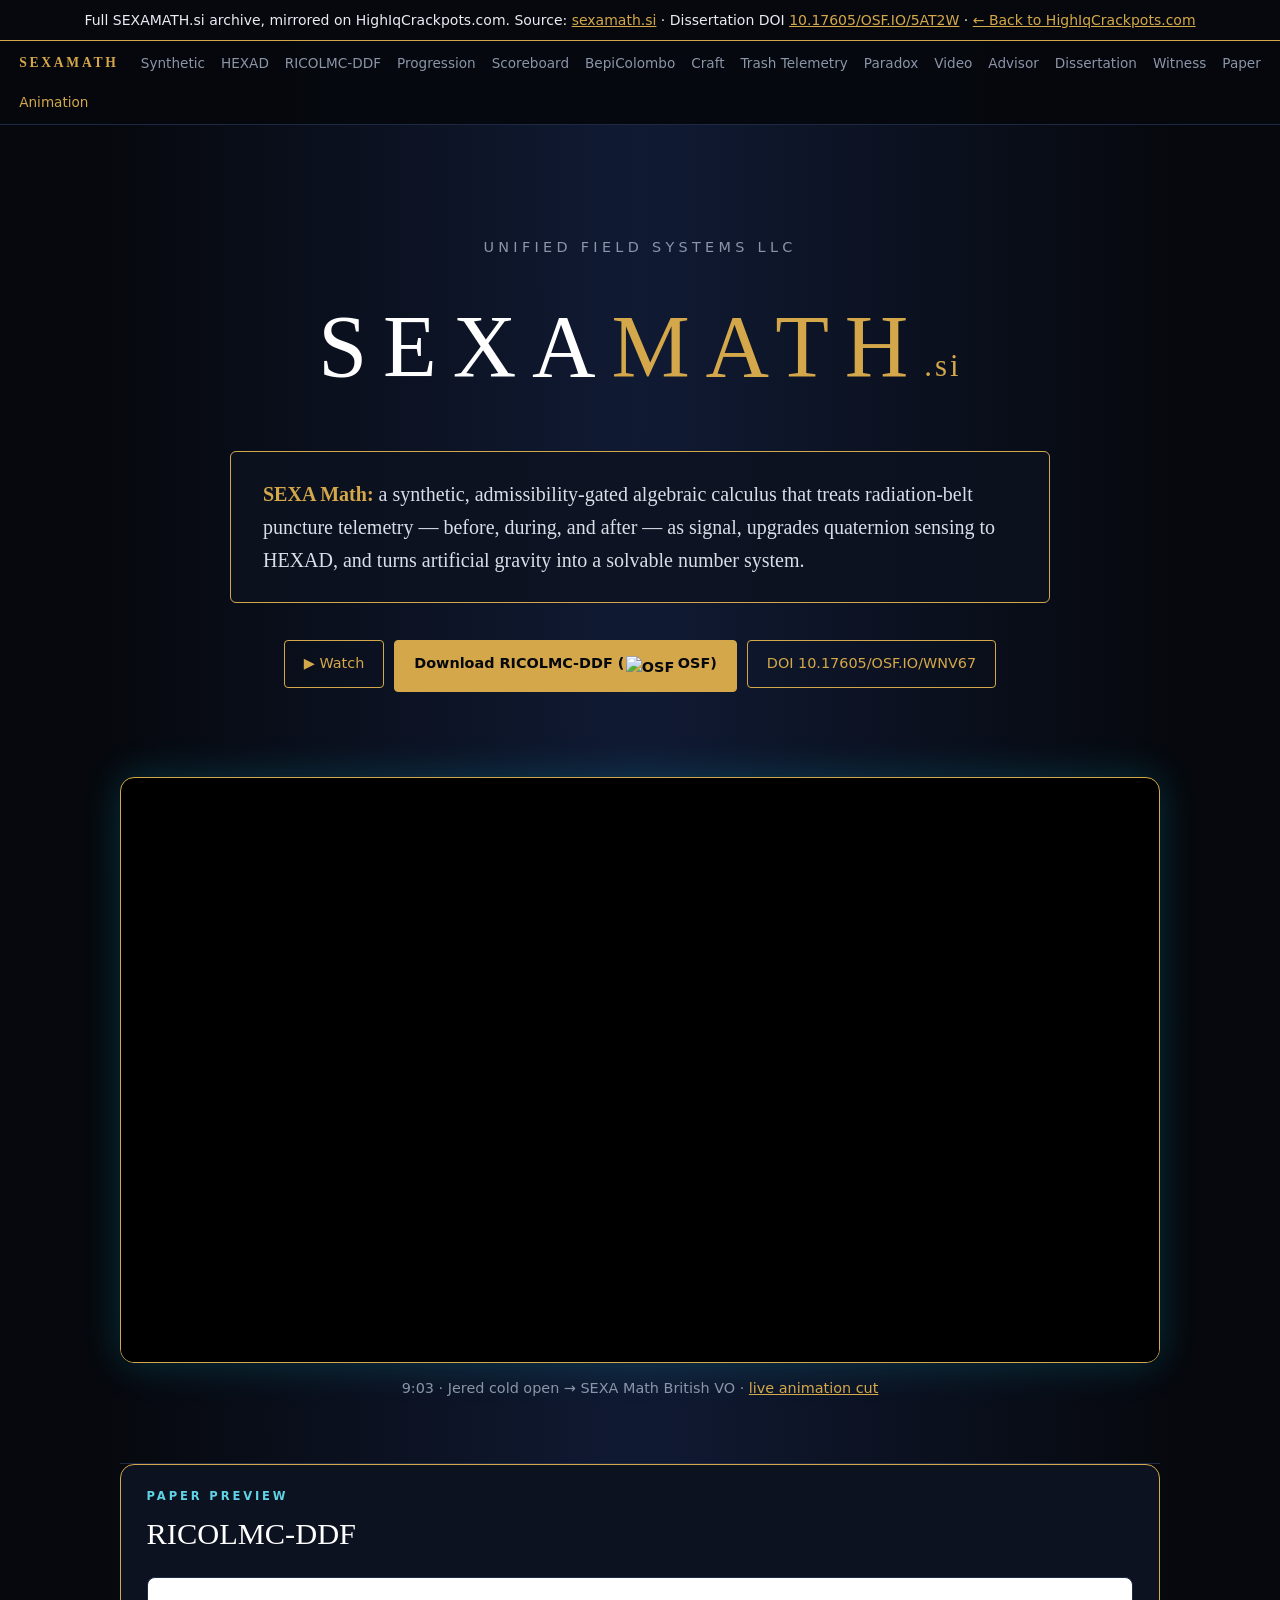
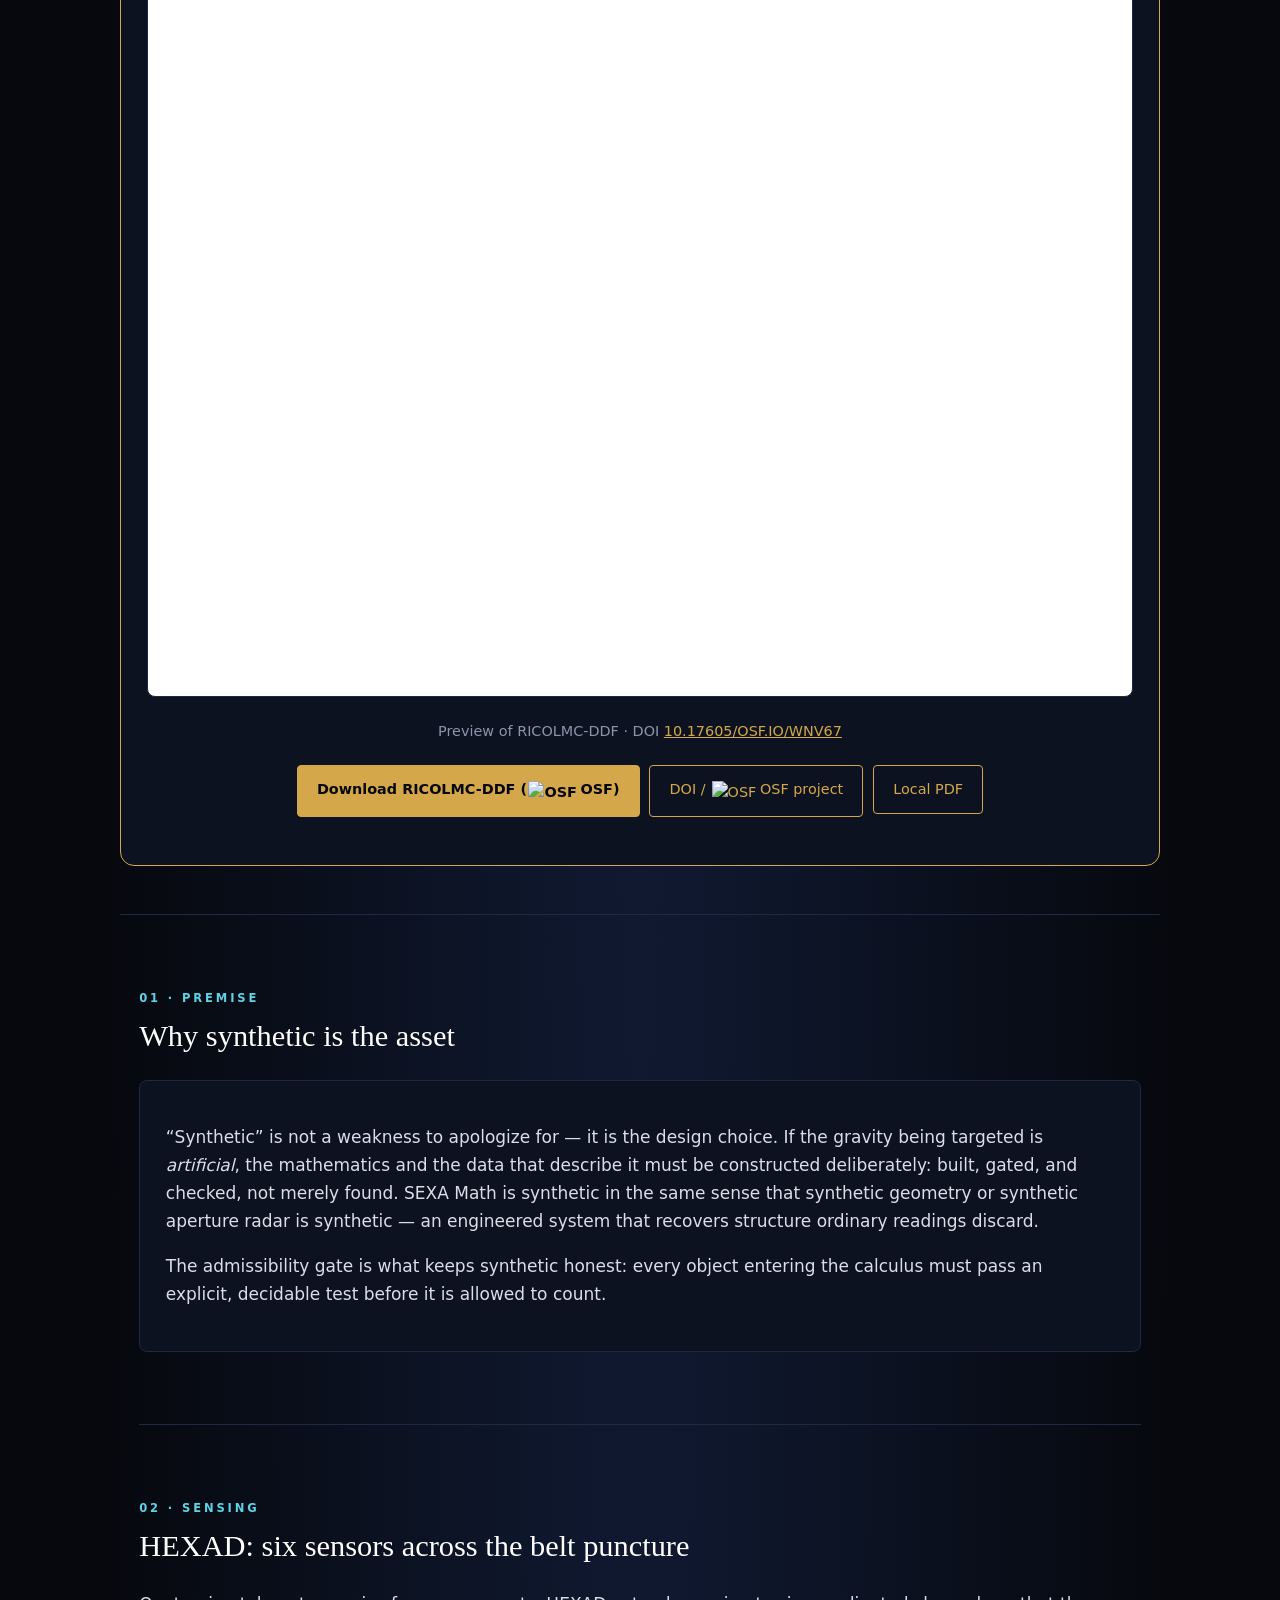
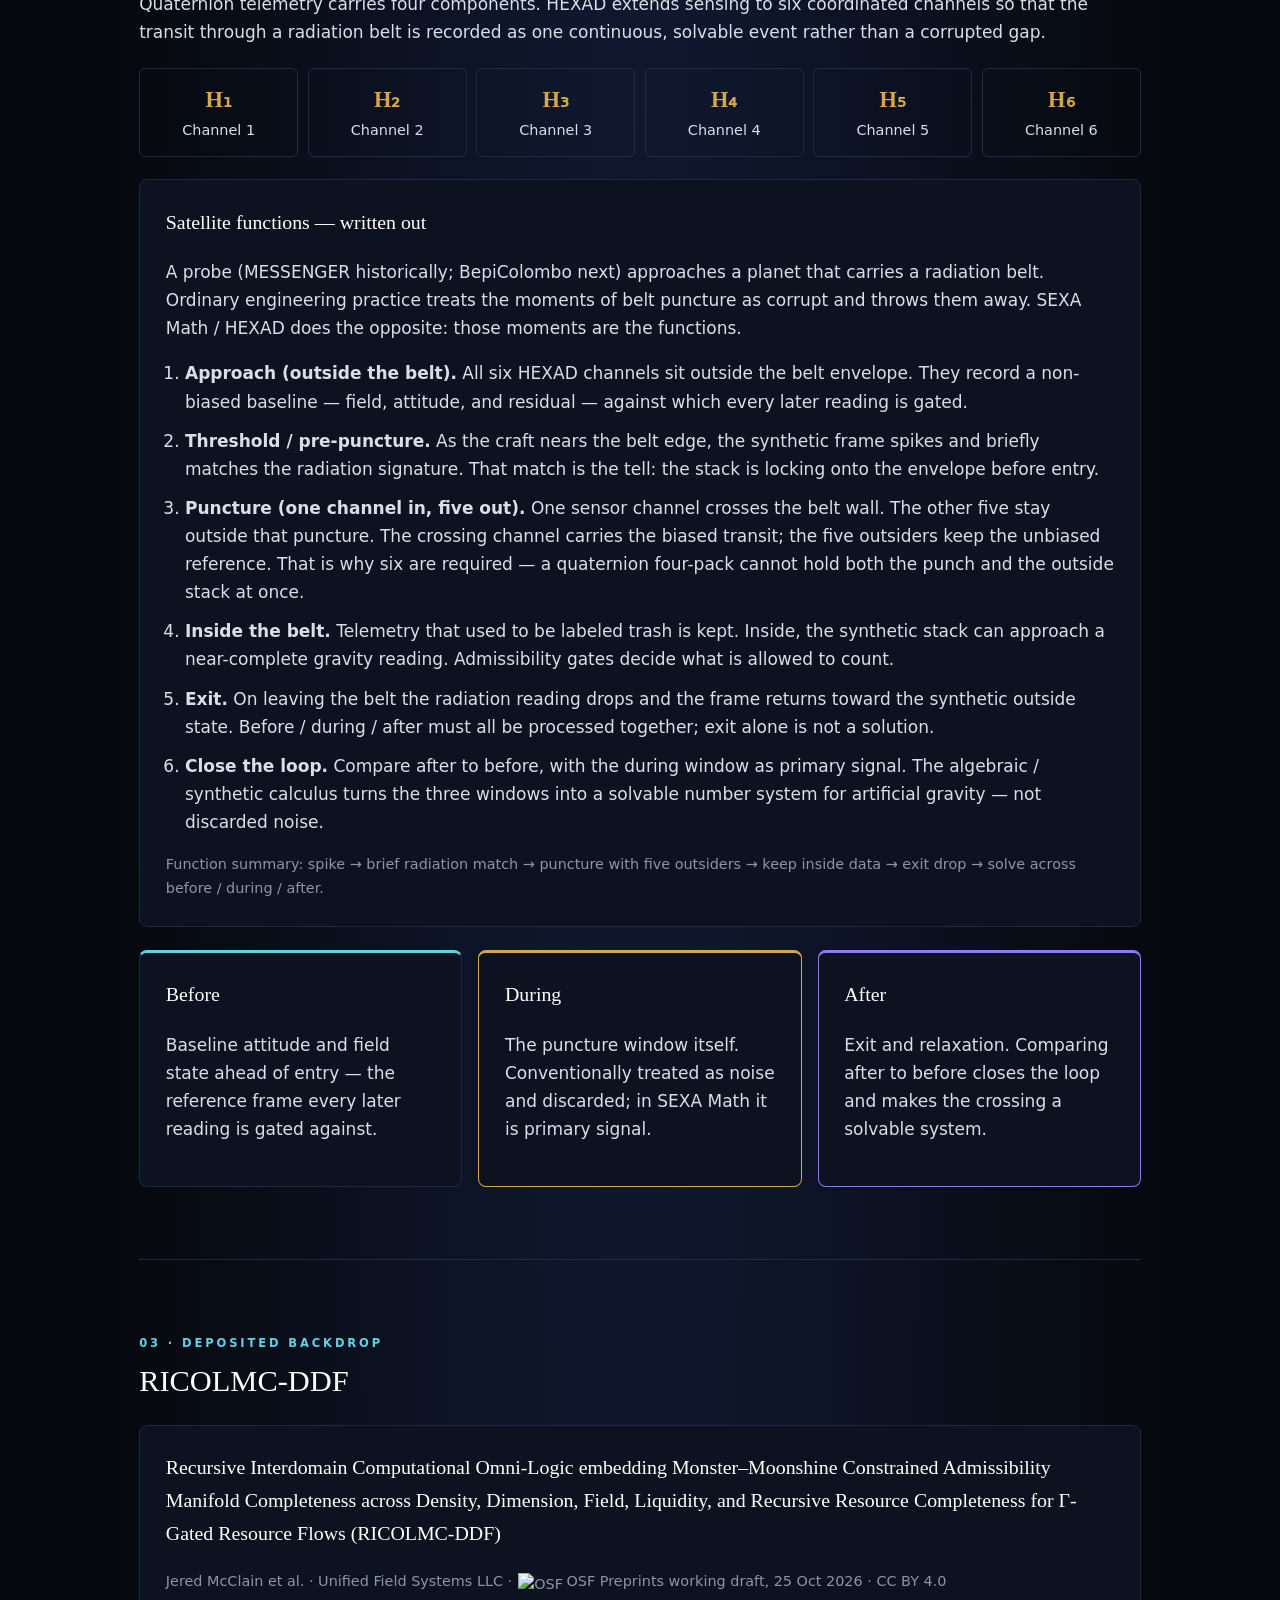
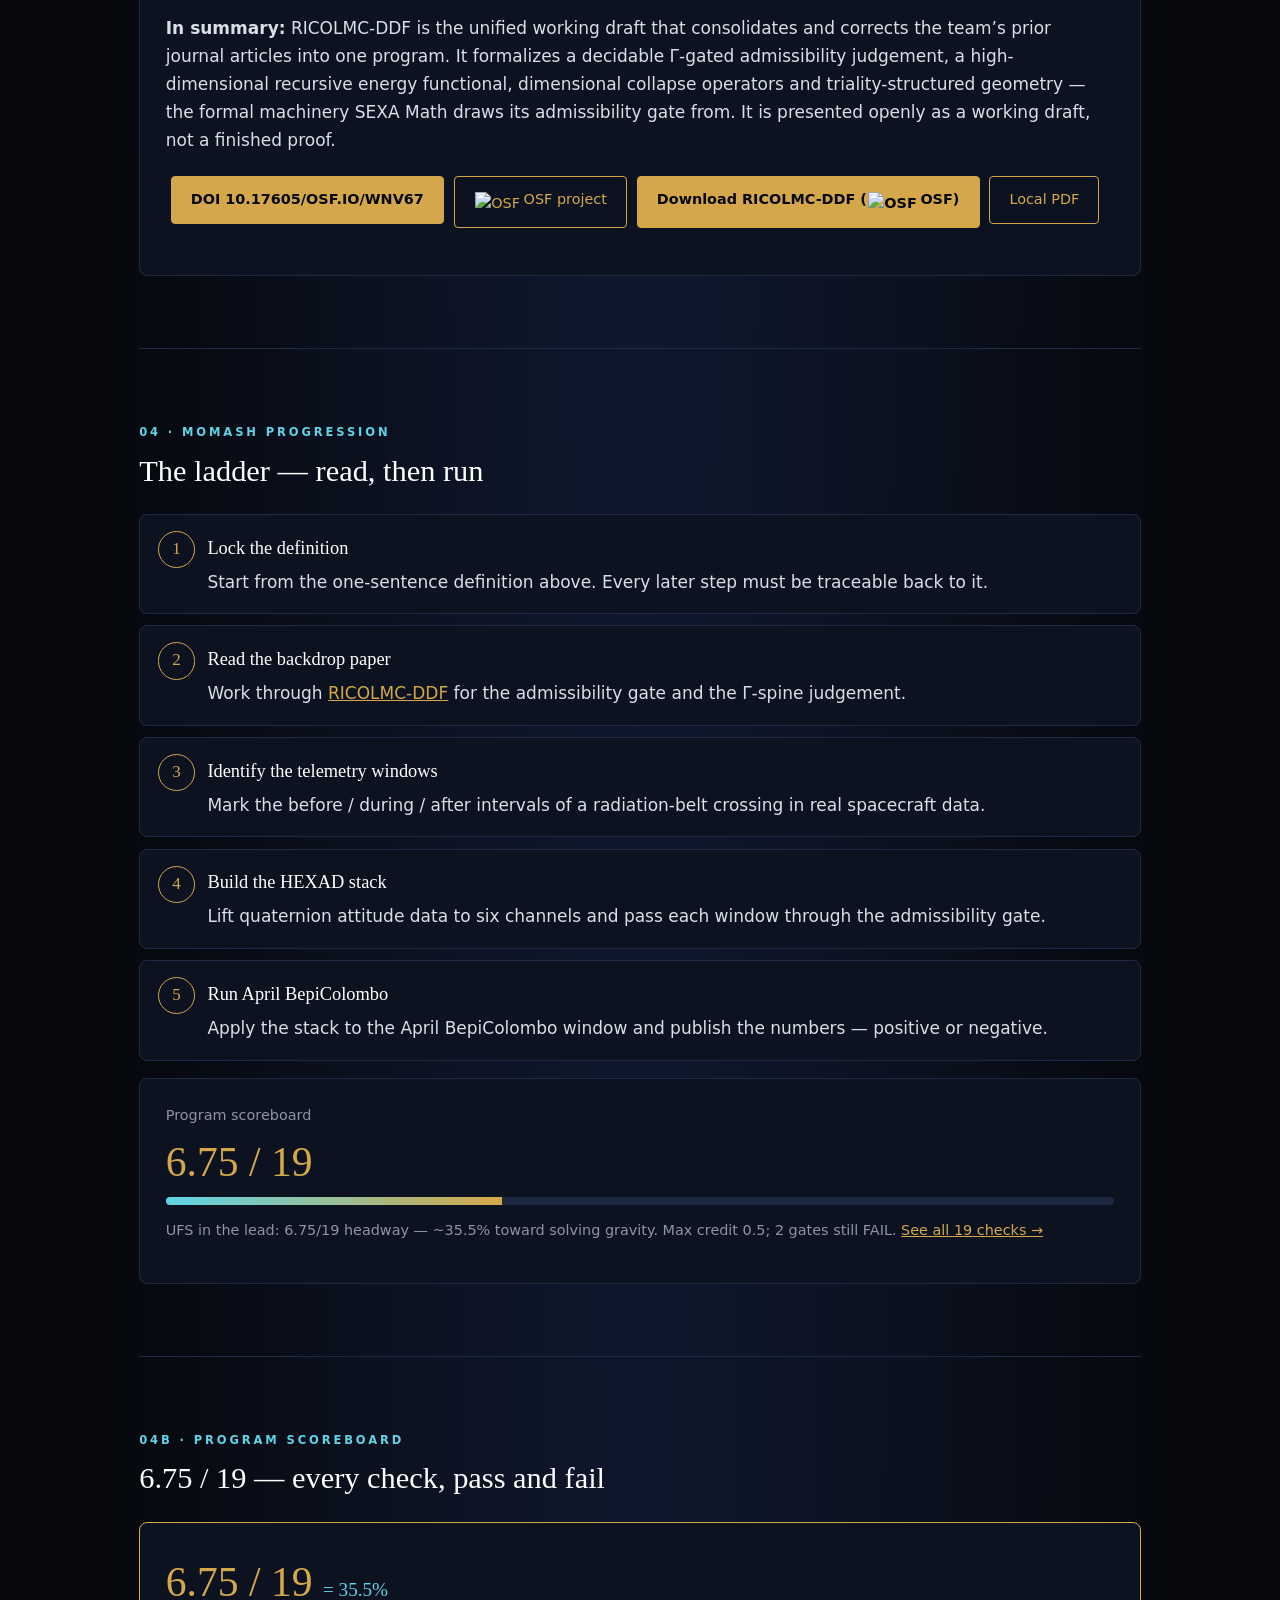
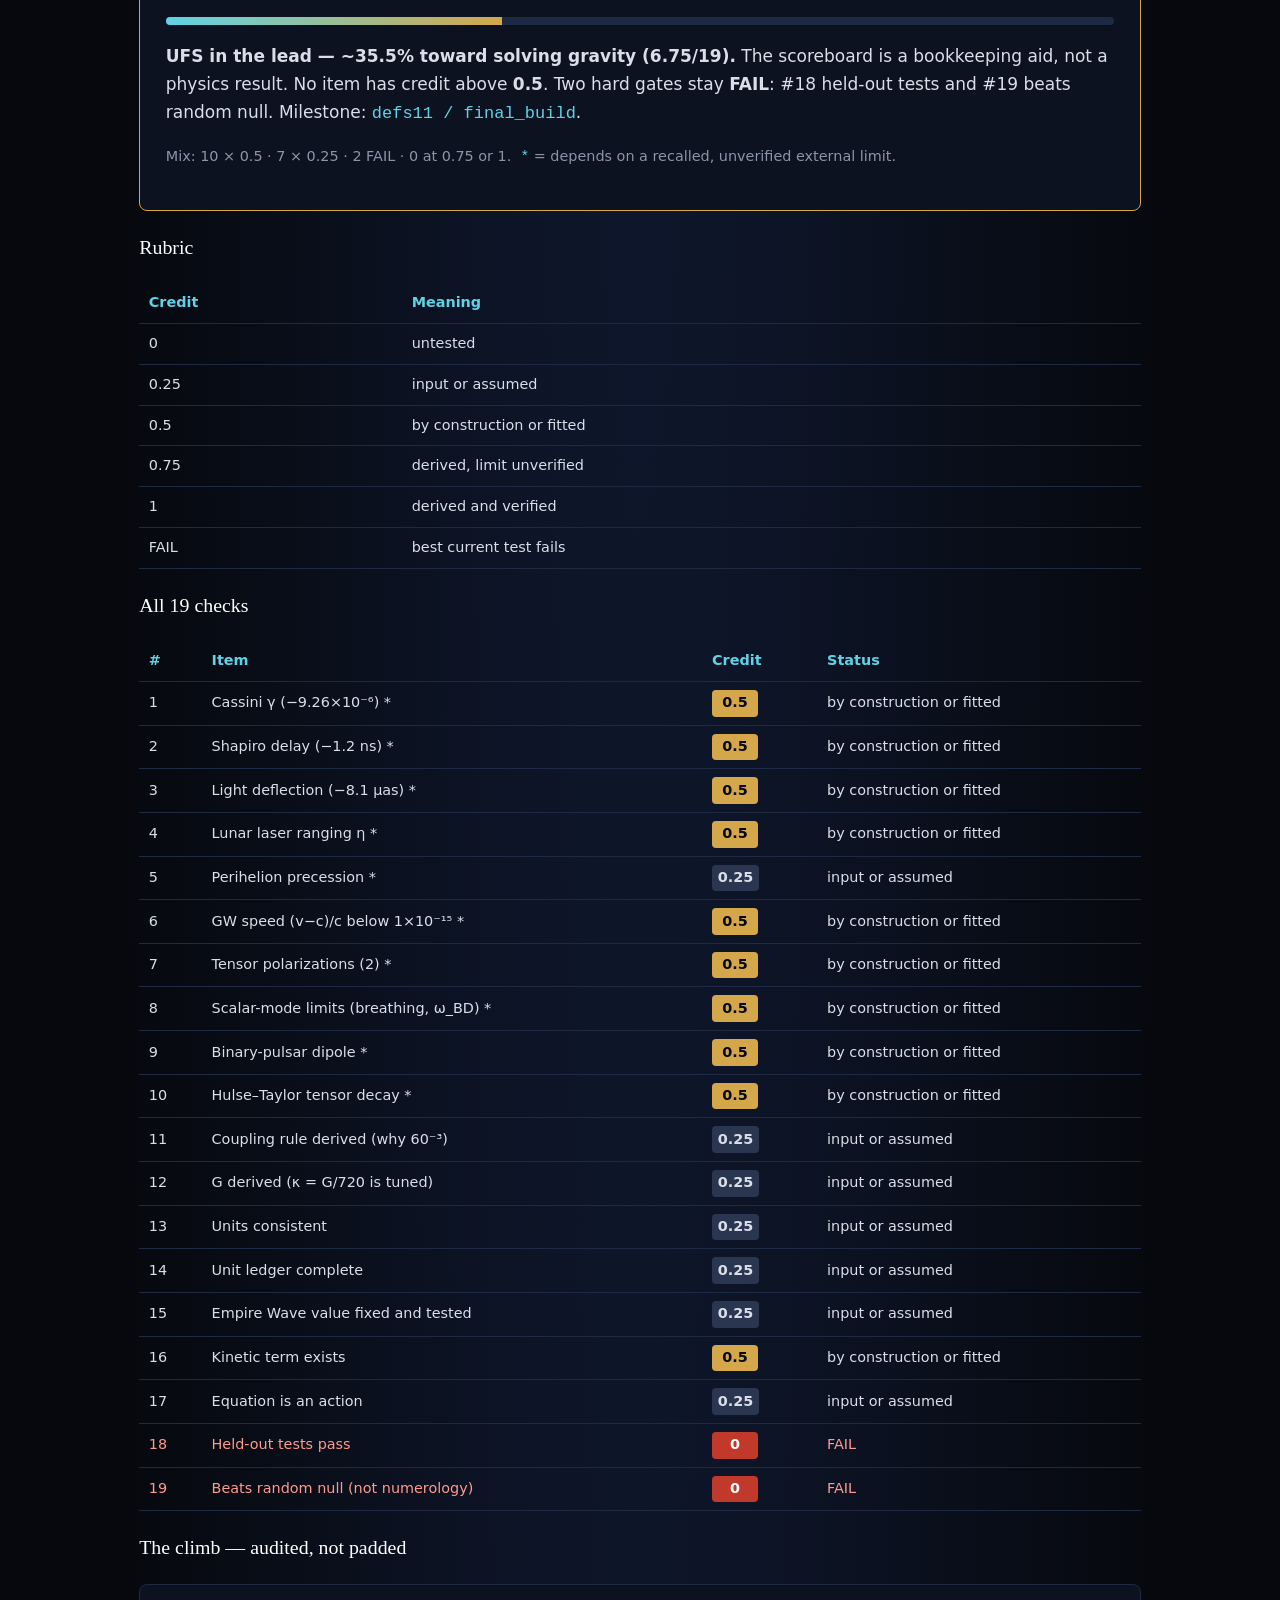
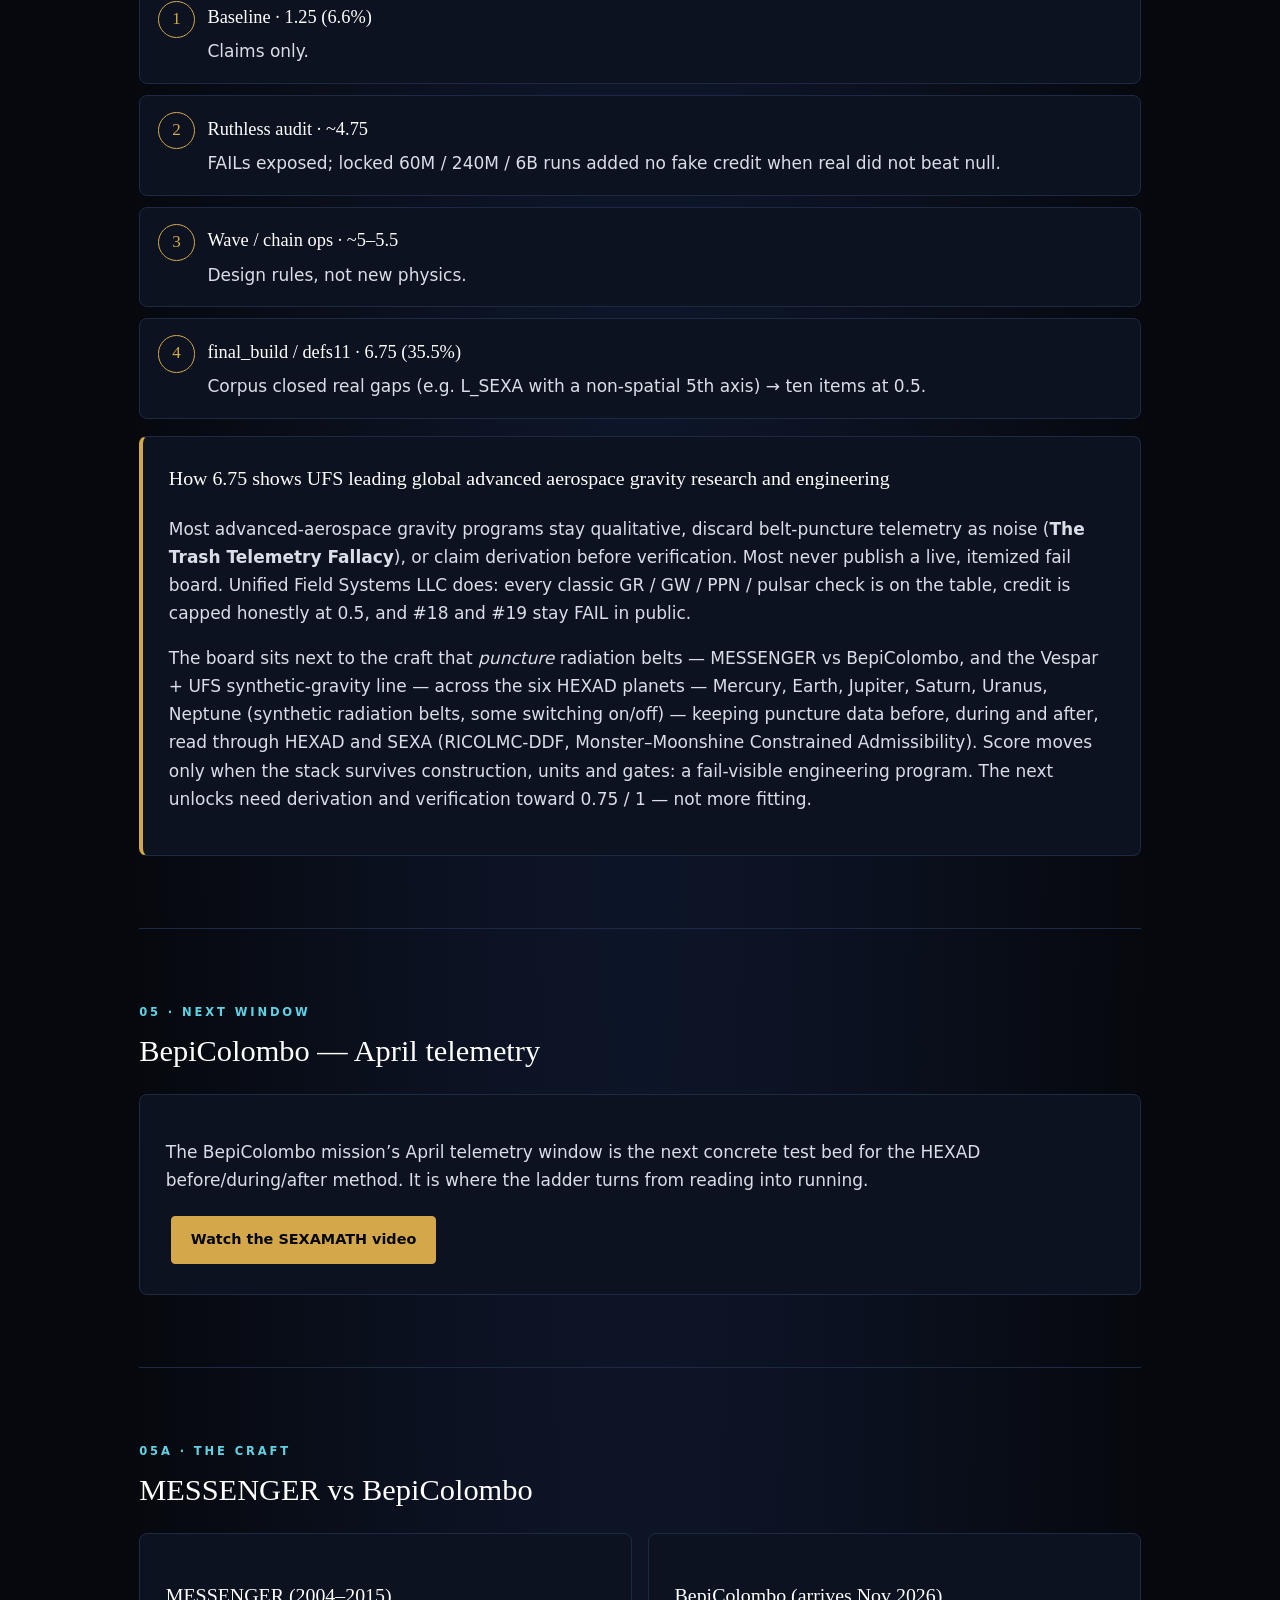
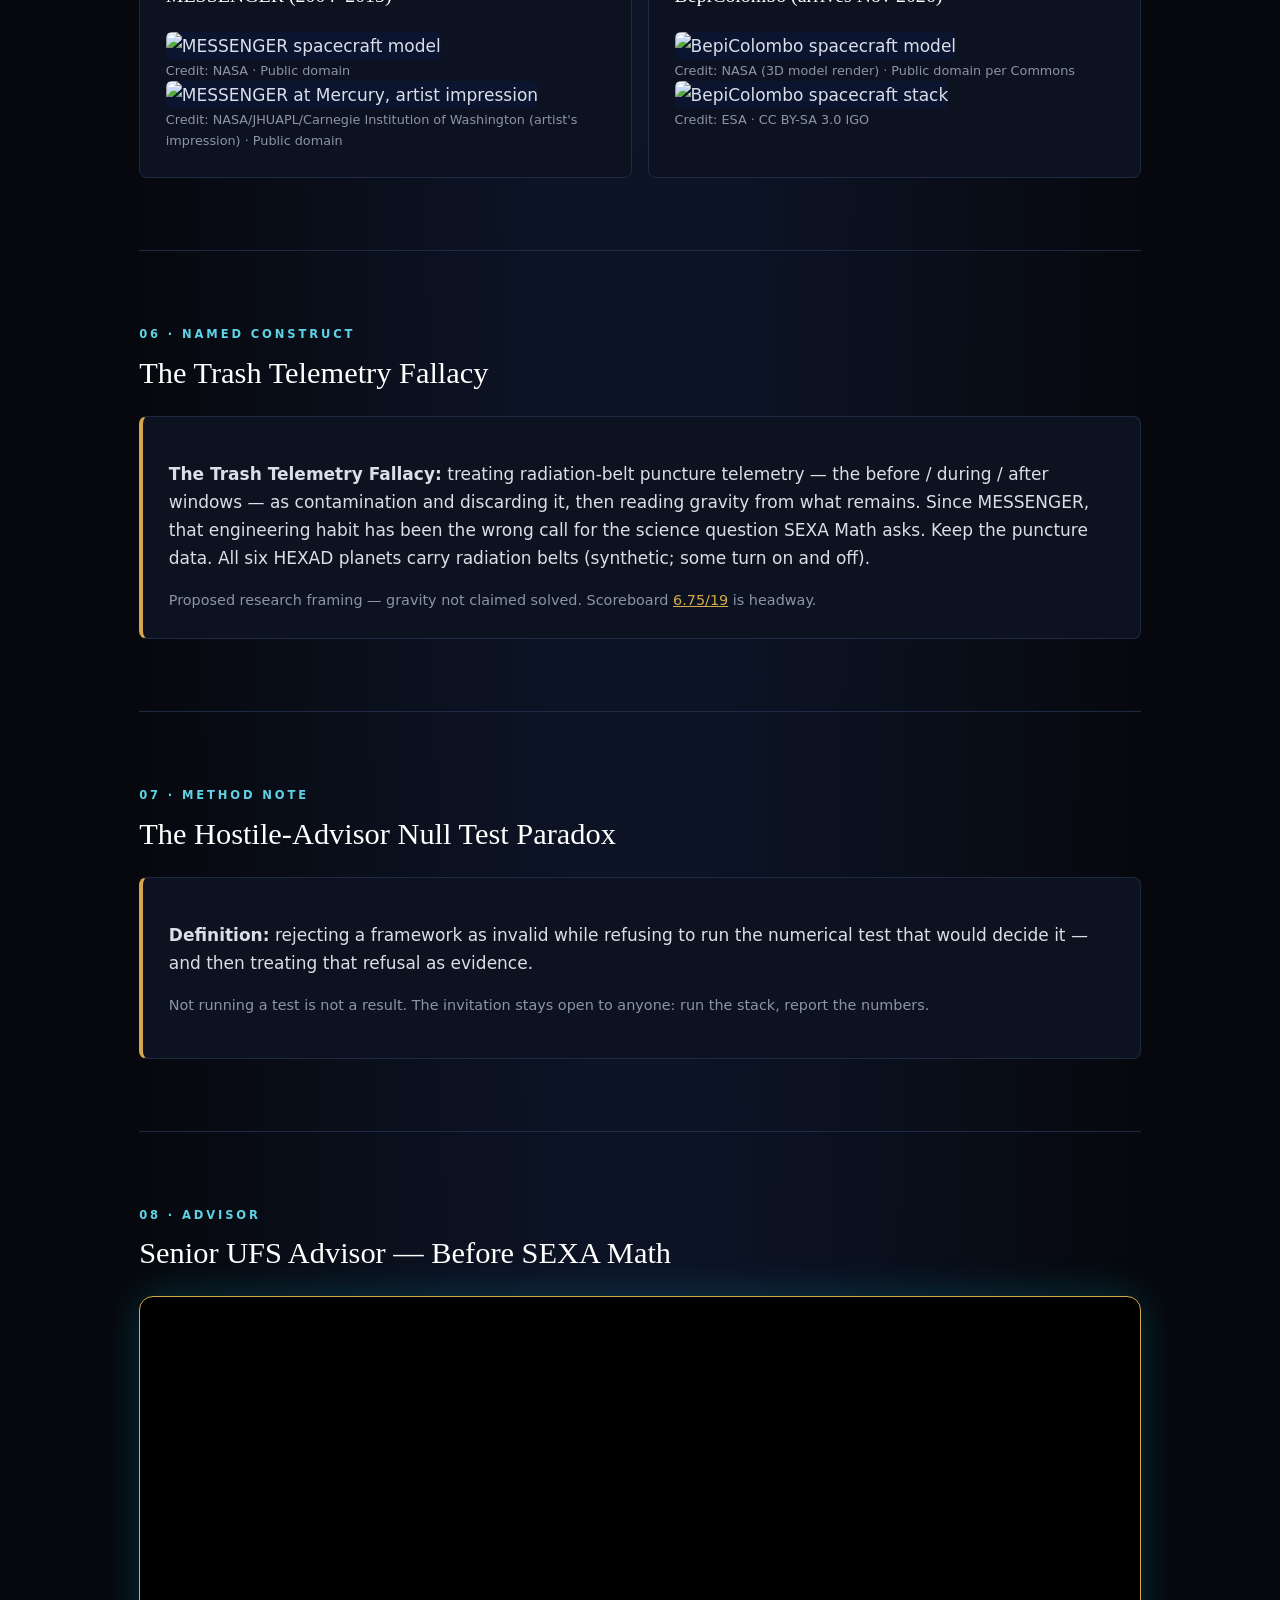
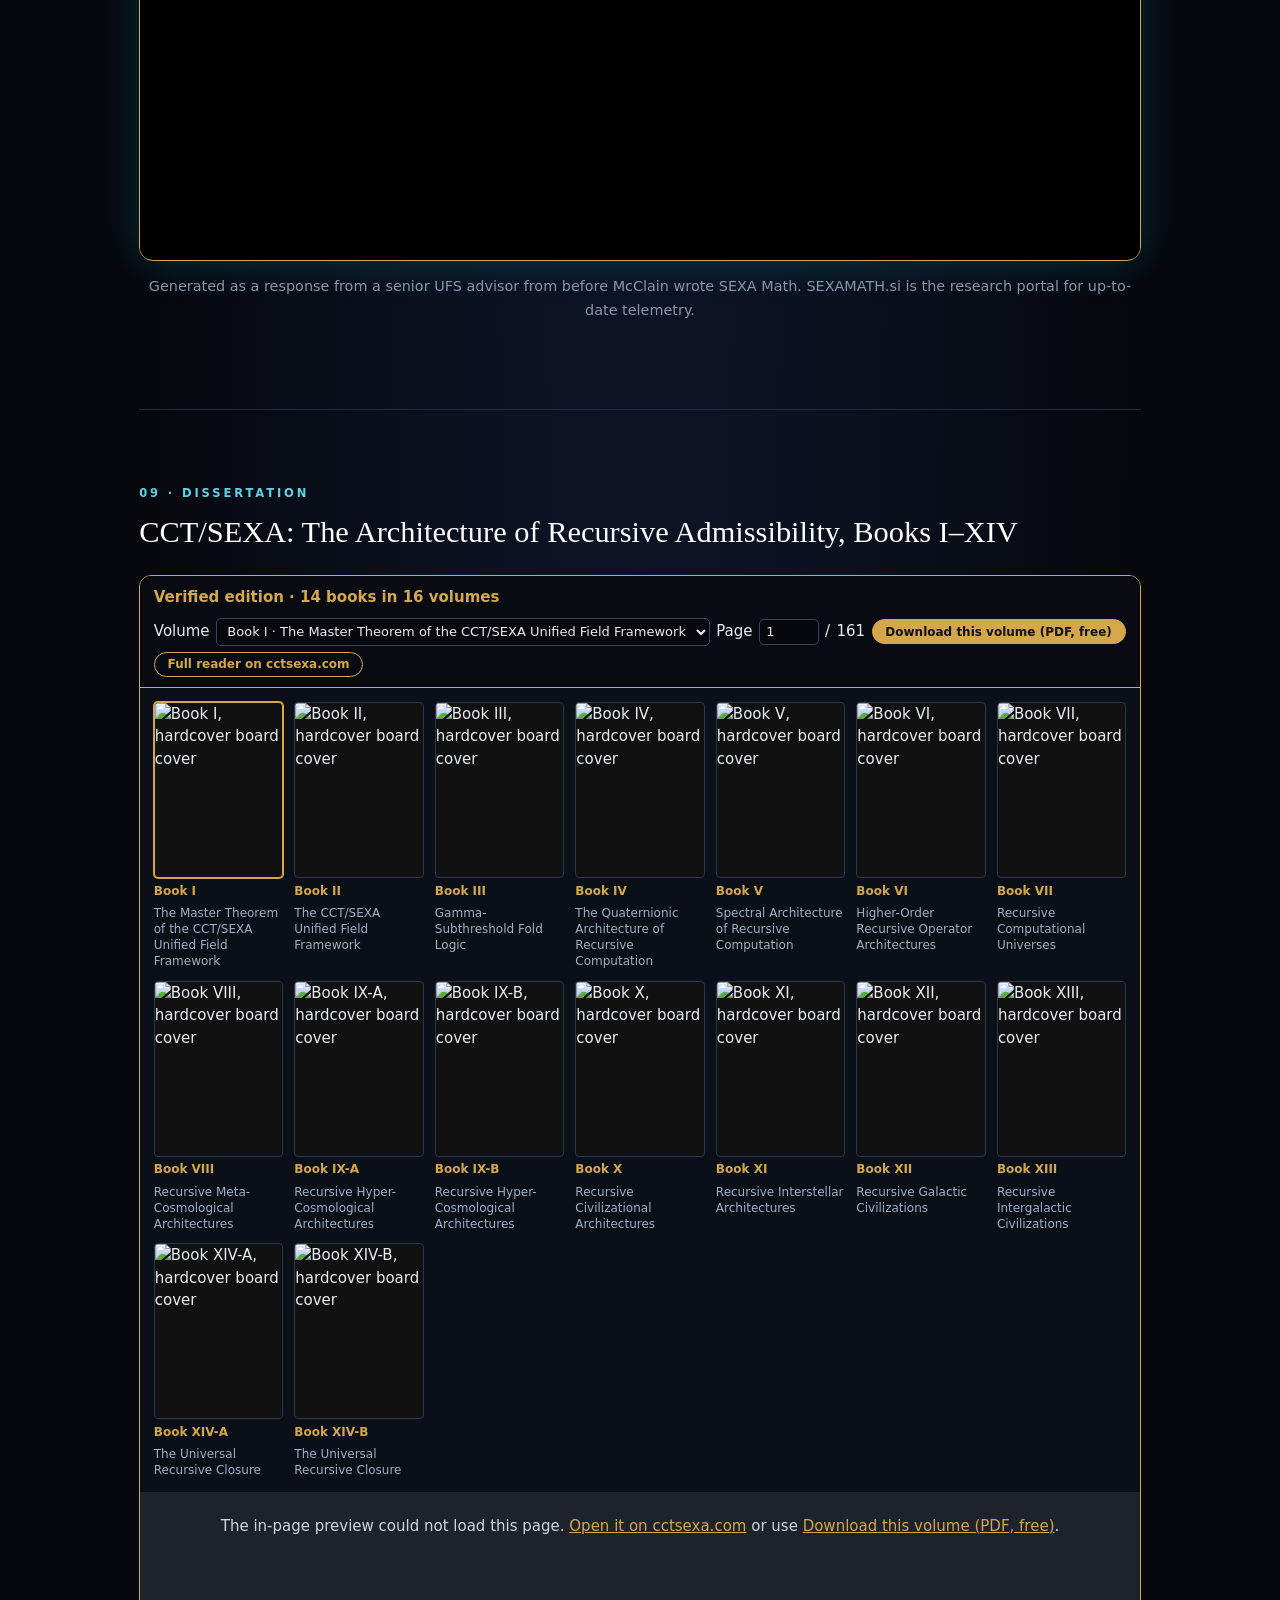
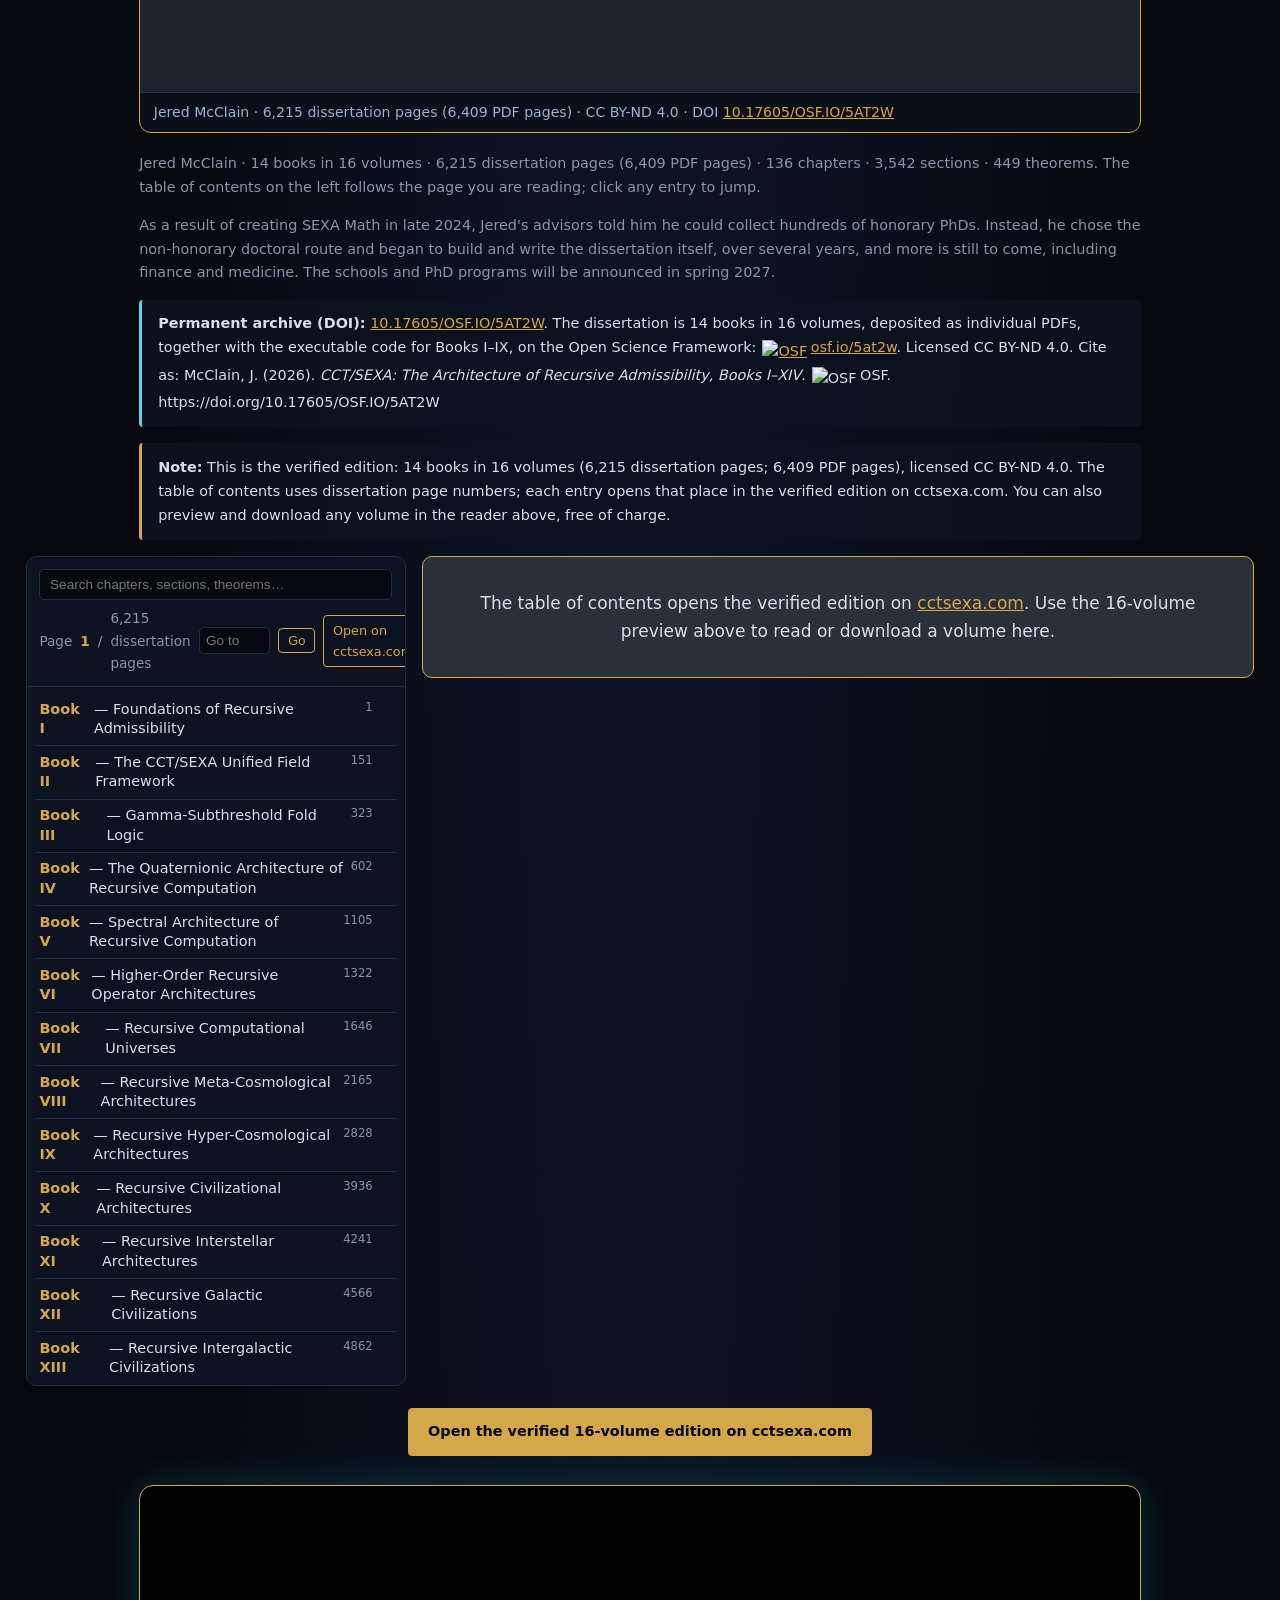
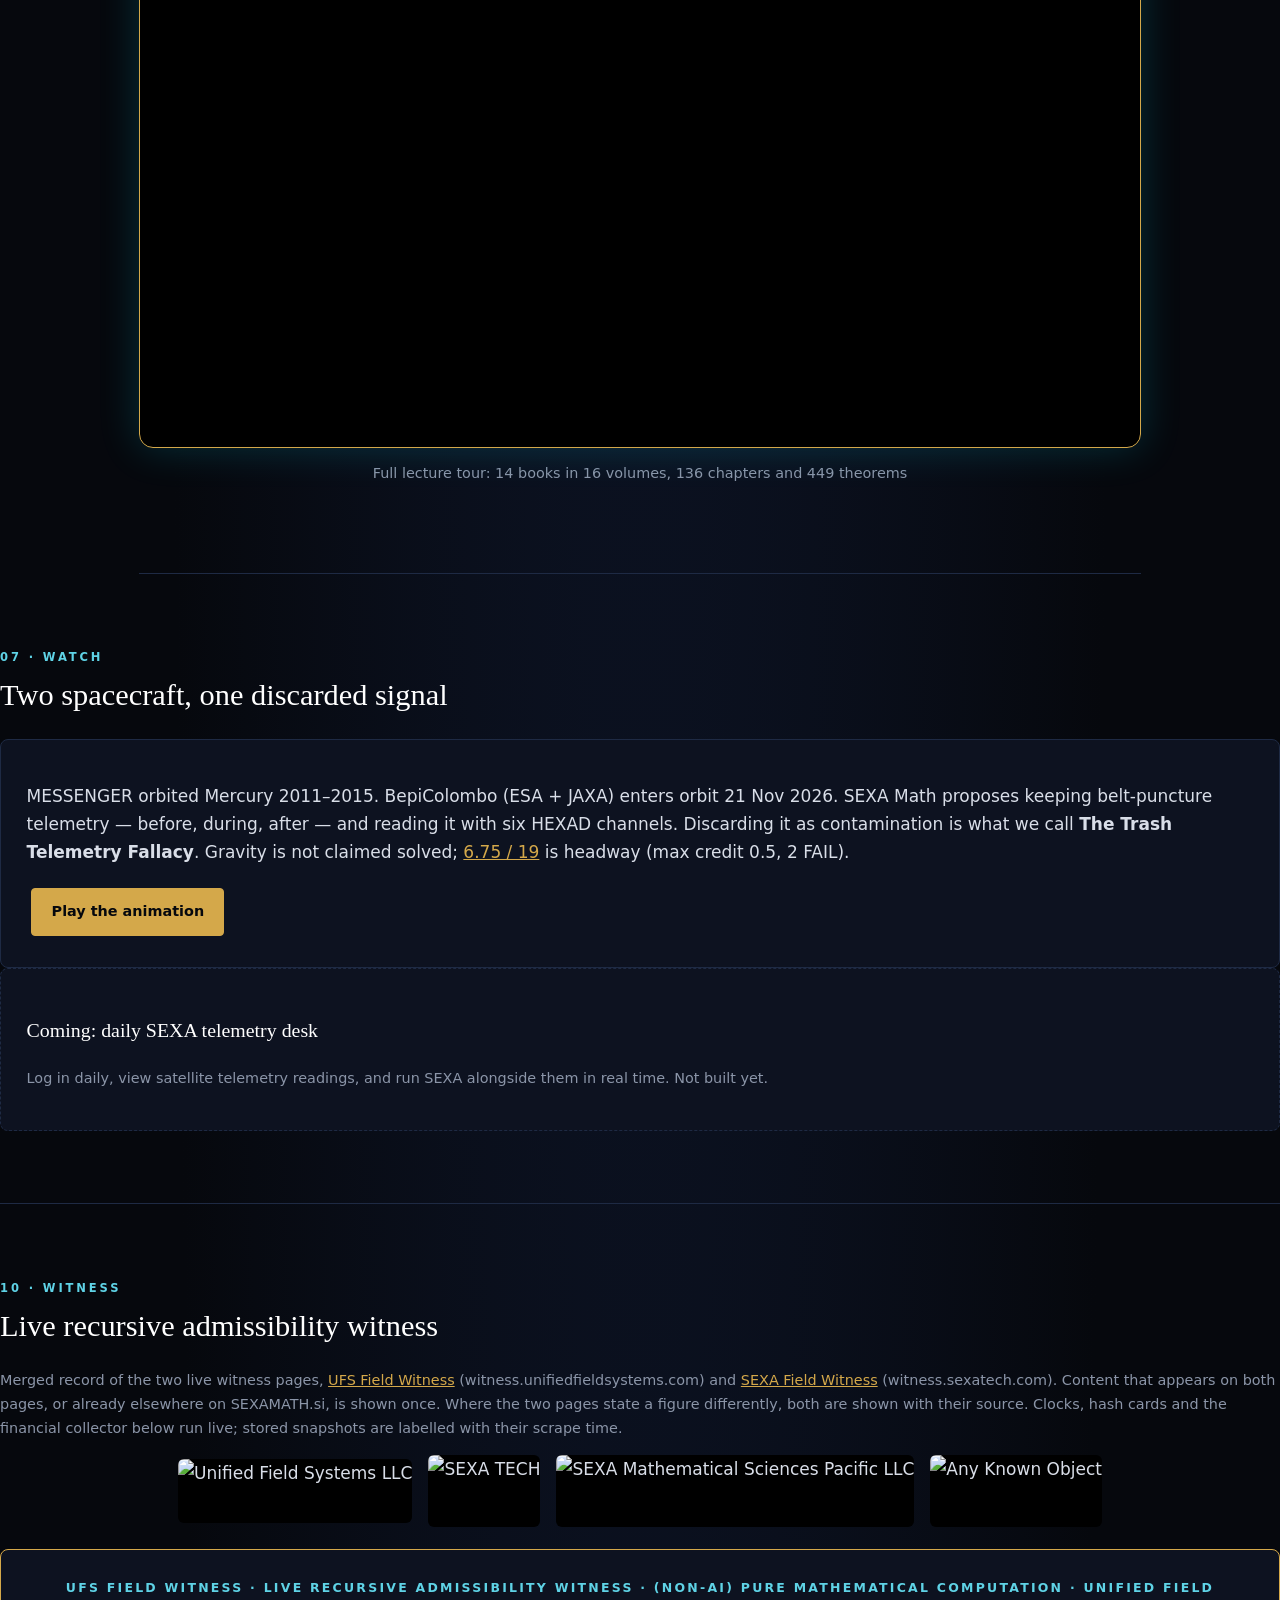
==== commit dfe94c4d: "Remove remaining traces of the 11 excluded works (W040, W041, W043, W050–W054, W059, W060, W062): wi" ====
--- a/archive.html
+++ b/archive.html
@@ -4475,7 +4475,7 @@
 <tr><td>Snapshot SHA-256</td><td><code style="word-break:break-all">8b2e7a85106ec4b3a1c77091832643051d730f3ce81d2a138dab28e8e728ab7c</code></td><td>—</td></tr></table></div>
 <p><span class="pill">E_fin NOT_EVALUATED</span><span class="pill">S is not alpha</span><span class="pill r">O36 OPEN</span><span class="pill r">O37 OPEN</span><span class="pill r">O45 OPEN</span></p>
 <p class="mu">Gated arithmetic signal/audit counts only. No P&amp;L, no Sharpe, no trading. A &Gamma; reject is never overridden.</p>
-<p class="civil">Inputs: FIN Papers I&ndash;IV and the &Gamma;-SEXA unified financial energy functional. One line per REAL event; PHANTOM ticks never enter the log. S is not labeled alpha. E_fin remains NOT_EVALUATED. Not investment advice.</p>
+<p class="civil">One line per REAL event; PHANTOM ticks never enter the log. S is not labeled alpha. E_fin remains NOT_EVALUATED. Not investment advice.</p>
 <p class="civil">Cache rule: one line per REAL event. Seed rows may be day-aggregates. Live rows must include ts, venue, mid, spread, killed_at, source. PHANTOM ticks never enter this file. S is not labeled alpha. E_fin remains NOT_EVALUATED.</p></div>
 
 <h3 class="wsub">VESPER / GRAVITY PIECE SHUFFLE SEARCH ENGINE</h3>
@@ -4621,7 +4621,7 @@
 <p class="mu" style="margin-top:1.5rem">Sources: <a href="https://witness.unifiedfieldsystems.com/" target="_blank" rel="noopener">witness.unifiedfieldsystems.com</a> (UFS Field Witness, © 2026 Unified Field Systems LLC) and <a href="https://witness.sexatech.com/sexa-corpus-witness.html" target="_blank" rel="noopener">witness.sexatech.com/sexa-corpus-witness.html</a> (SEXA Field Witness). Merged 6 November 2026, 7:30 PM EST; stored snapshots are as scraped on the times shown, live blocks read the same public collectors as the originals.</p>
 <script>
 (function(){
-var CARDS=[{"t": "Unified Recursive Manifold Dynamics", "s": "S", "l": "01", "e": "Collapse operators + φ/θ triality on the exciter; 10-condition closure. Working MS, not a journal issue.", "h": "bdb57841666ac3a1258838e121b10afd42e56f21d1a550f1b1dfb80436170c0e", "pid": "01", "pt": "Unified Recursive Manifold Dynamics — dimensional collapse and triality-structured exciter geometry", "pv": "Institute master framework", "merged": "sexa-superset"}, {"t": "CCT / SEXA and Sigmatics correspondence", "s": "S", "l": "02", "e": "32 = 8×4 orbits; 256→96→32→7→3→1 cascade. Largest executable block in the public runner.", "h": "885c6233a743b13b512993769acf12ea5aad50b060fc6548322faf3c6a38d0bd", "pid": "02", "pt": "CCT / SEXA ↔ SIGMATICS correspondence", "pv": "Computational note", "merged": "sexa-superset"}, {"t": "Prime Atom of Logic: recursive closure criterion", "s": "S", "l": "03", "e": "&Gamma; &sub; &Sigma;60; &Gamma;<sup>n<\/sup>(&Xi;)=&Xi; or reject. Closure test, not a physics meter.", "h": "1f1fbed7a8f32cbfcdada25cad3d5ac34bb8c7804576a5ce837186b1bb99b793", "pid": "03", "pt": "Prime Atom of Logic — recursive closure criterion", "pv": "Institute working paper", "pe": "Γ ⊂ Σ60; Γⁿ(Ξ)=Ξ or reject. Closure test, not a physics meter.", "merged": "both"}, {"t": "Monster-symmetric admissibility", "s": "S", "l": "04", "e": "Monster-symmetric admissibility; ON-state Yukawa pending experiment.", "h": "74e41679196760c3f53dfbe43b2821ebde062a8e31cd2b6b53bc035a4d7d265e", "pid": "04", "pt": "JAM 9887 Monster-symmetric admissibility", "pv": "Journal of Advances in Mathematics Vol. 25 · E-ISSN 2347-1921", "pe": "Monster-symmetric admissibility; OFF-state GR/QFT/Yukawa compatibility claims. ON-state Yukawa PENDING_EXPERIMENT.", "merged": "both"}, {"t": "From admissibility to energy", "s": "S", "l": "05", "e": "Γ-glyph → SREF → 2880-D exciternion stack. Energy is named after admissibility, not before it.", "h": "40b4355bfaee110fa27f1c0176ac034e19d950780a5533f6c2d0ab19506cbcb7", "pid": "05", "pt": "JAM 9896 From admissibility to energy", "pv": "Journal of Advances in Mathematics Vol. 25", "merged": "sexa-superset"}, {"t": "&Gamma;-subthreshold fold logic theorem", "s": "S", "l": "06", "e": "Minimal admissibility compression across the 2880-D hierarchy. Fold is a compression, not a force law.", "h": "291b704d74765bb970fda9d88f2bcd3395176e19d931d32aafb55d9c60e0b1c3", "pid": "06", "pt": "Γ-subthreshold fold logic theorem", "pv": "Institute manuscript", "merged": "sexa-superset"}, {"t": "Structured survivability audit", "s": "S", "l": "07", "e": "Consistency / units / referee-object / kill-switch columns. Audit language, not a new constant.", "h": "38e0e35c6e376093fafdff4f28ae755278f1aff4a60d5c39b12cc6da9bba2a76", "pid": "07", "pt": "Structured survivability audit", "pv": "Institute companion", "merged": "sexa-superset"}, {"t": "Horizon constant and resolution paradox (&Omega;2880)", "s": "S", "l": "08", "e": "Ω2880 as resolution/horizon bookkeeping on the 2880 index. Not a measured cosmological constant.", "h": "5916917cb130a43f68b62f73ca85815632ffd52911e7db99ba0878c4bd7417be", "pid": "08", "pt": "JAM 9915 Horizon constant and resolution paradox (Ω2880)", "pv": "Journal of Advances in Mathematics Vol. 25", "merged": "sexa-superset"}, {"t": "The Last Constant", "s": "S", "l": "09", "e": "Public runner: UNRESOLVED, missing primitives. No invented value.", "h": "c229e91f1f510d378c2c56741f6e3133650561c99a60d4a6ecfafd96620045e8", "pid": "09", "pt": "The Last Constant", "pv": "Institute manuscript", "pe": "Named terminal constant. Public runner: UNRESOLVED — missing primitives. No invented value on this page.", "merged": "both"}, {"t": "Recursive Soil Bearing Architecture (RSBA)", "s": "S", "l": "10", "e": "Hess-triangle cell × 8-ft prism; experimental activation PENDING. Not an acre and not 360 miles.", "h": "01fa0be7c4db0825b461be9cb18f4bae4f89c4f94f37f0eca296d61bb8581303", "pid": "10", "pt": "JAM 9880 Recursive Soil Bearing Architecture (RSBA)", "pv": "Journal of Advances in Mathematics Vol. 25", "merged": "sexa-superset"}, {"t": "Formal compatibility and falsifiability assessment", "s": "S", "l": "11", "e": "12-gate checklist including ON-state Yukawa. Kill-switch: define it or forfeit the test.", "h": "3a5be424afb53c2ee0a30b7c94d4207d9bad6c131b646db3641be33a531575c3", "pid": "11", "pt": "Formal compatibility and falsifiability assessment", "pv": "SI-Log-2880-GRQFT-ADS-12", "merged": "sexa-superset"}, {"t": "Hardware-verifiable recursive computational architecture", "s": "S", "l": "12", "e": "Hardware-verifiable recurrence. Conference paper in the Button I zip.", "h": "3f8d1e5dceb675e718aaa338e58be70454780ffa0d9707ff766238e5809e35f9", "pid": "12", "pt": "VLSIE 2026 hardware-verifiable recursive computational architecture", "pv": "7th International Conference on VLSI &amp; Embedded Systems · Melbourne · 15–16 August 2026 · CS &amp; IT ISSN 2231-5403 · DOI 10.5121/csit.2026.1601503", "merged": "sexa-superset"}, {"t": "AMN Authority Tensor", "s": "S", "l": "13", "e": "Quaternionic admissibility enforcement / glyph-operator constraint. No closed public stepper in the runner.", "h": "41286efcbc083fd914860e0ba71514602b28ea2372da504df414a3a97e970265", "pid": "13", "pt": "AMN Authority Tensor", "pv": "Institute addendum · not JAM", "merged": "sexa-superset"}, {"t": "Anti-Direct Short", "s": "S", "l": "14", "e": "Negentropic circuit topology; source-dipole preservation; diakoptic back-feed. Narrative topology, not a SPICE deck here.", "h": "ba75a26b1b282e32bb7c5b9bc6bad190fcb4b8a457ae1515aefb7c1d2d1e251e", "pid": "14", "pt": "Anti-Direct Short", "pv": "Institute addendum", "merged": "sexa-superset"}, {"t": "Kinetic Blueprinting", "s": "S", "l": "15", "e": "1-D visibility threshold and SEXA MATH imagery across 5–2880D. No independent executable primitive in the runner.", "h": "5a685cb75f58010963dfaf6b96e1b348752833432017e3dc196b93c86f9d4732", "pid": "15", "pt": "Joey Rubin Kinetic Blueprinting", "pv": "Institute addendum", "merged": "sexa-superset"}, {"t": "Artificial Rest", "s": "S", "l": "16", "e": "High-dimensional restorative regime. No clinical protocol encoded here.", "h": "15ed89c965c1d954ad4c3ba7f7b1635edfe18381ff1312d4b24cabd8f8789a89", "pid": "16", "pt": "Artificial Rest", "pv": "Institute addendum", "pe": "High-dimensional restorative regime named from the UFT. No clinical protocol encoded here.", "merged": "both"}, {"t": "Lightning midair termination / ZeroReactor", "s": "S", "l": "17", "e": "High-dimensional regime language. Experimental.", "h": "a20d80c83bc106129a25998c4b8ba11fe1374b3c24ae50adb0a197450667cbf3", "pid": "17", "pt": "Lightning midair termination / ZeroReactor", "pv": "Institute addendum", "pe": "High-dimensional regime language for lightning termination. Experimental. Not a device schematic on this page.", "merged": "both"}, {"t": "Axiomatic closure framework: exciternion evaluation", "s": "S", "l": "18", "e": "Exciternion as lowest evaluation operator; dimensional collapse; cross-domain constructibility. Definitional, not a new runner module.", "h": "5f81efc79f9aa95bbee774122a576beb5950fa317372d8d193cdd6e933e18736", "pid": "18", "pt": "Axiomatic closure framework — exciternion evaluation", "pv": "Institute addendum", "merged": "sexa-superset"}, {"t": "Hardware-verifiable architecture, 45-slide deck", "s": "S", "l": "12", "e": "Deck of card 12; runs the same hardware-tick logic.", "h": "74df808477354fa78220db09dd6fd84b49702d62ed3bb531adf783c5c947abf7"}, {"t": "FIN I: &Gamma;-glyph computation theory", "s": "C", "l": "F1", "e": "&Gamma; = (O &#9651; K O &mu; W), six ordered irreducible operators; &Gamma; &ne; &pi;(&Gamma;). 6! = 720 orderings.", "h": "7a564aaf296a02b821762b5363cae8ecdb88bab1807d03016934cb816d0858ea"}, {"t": "FIN II: admissibility-filtered market microstructure", "s": "C", "l": "F2", "e": "S(t) = &Pi; &psi;<sub>i<\/sub><sup>+<\/sup>/&phi;<sub>i<\/sub><sup>&minus;<\/sup> &middot; exp(&Sigma; &gamma;<sub>q<\/sub> cos &Theta;<sub>q<\/sub>). Live filter counts from the collector below.", "h": "aea4aee1b5f45ac82b8e359a15d953e6b70647b7f059b0a87541ff316dfe73f4"}, {"t": "FIN III: recursive regime dynamics", "s": "C", "l": "F3", "e": "R(t+1) = &Lambda; R(t) &Gamma;(x<sub>t<\/sub>); bounded iff &Gamma;(R<sub>t<\/sub>) = R<sub>t<\/sub>.", "h": "4d2456703b579168c96761684dc4da184790fbb407136ba85ca26abc8d70e599"}, {"t": "FIN IV: constraint-native financial intelligence", "s": "C", "l": "F4", "e": "Five regime classes: stable, buildup, escalation, liquidity fracture, transition.", "h": "b4c2375cdb2b233891961a45ba442613093f806b0e08ff0b84f07d2772f7d1a8"}, {"t": "&Gamma;-SEXA unified financial energy functional (E_fin)", "s": "C", "l": "F5", "e": "&Pi;<sub>2880<\/sub> = &Pi;<sub>&ell;=5<\/sub><sup>2880<\/sup>; |&lambda;<sub>j<\/sub>| = 60; C<sub>&Omega;<\/sub>&sup2; = 720. E_fin NOT_EVALUATED.", "h": "1f7dcaebc6b99695caa25663457faa34ead5c7a4cd8b284be287c4840f69b371"}, {"t": "Recursive admissibility for aerospace and mechanical systems, companion", "s": "S", "l": "20", "e": "1,230,000 evaluations, accuracy 97.57%, false admission 4.30% vs 85.55%. 6 &Gamma;-stages, 10 state variables.", "h": "c3daa922860be157113ae46addcddc50a641dd8b6665d2a477c90348c28279f0"}, {"t": "QPOP v1.0 archive (code)", "s": "S", "l": "24", "e": "Archived audit 83,550 checks, 0 failures. Phase is the quaternion index 1&ndash;4.", "h": "967b703000c3f85706216449be4b79de688a8e5419fba6a988080fae8b2bb71e"}, {"t": "CT-9 admissibility checklist spec", "s": "C", "l": "CT", "e": "12 checks, pass = 1 / fail = 0; verdict 10&ndash;12 = ACCEPT.", "h": "4a24940167d8f87ae8b030de45e36312451eec54149725d77db2a689be47373c"}, {"t": "Expansion-speed manuscript (2025)", "s": "H", "l": "H", "e": "No extractable parameter; values derived from this file's hash.", "h": "4092032cf0834b18e457c084c32f440af0c97e6a74e94ed3f5ee482130fa9643"}, {"t": "SREF-EX9D clarification 16", "s": "S", "l": "23", "e": "Depth n = k/60, 9 dimensions, C<sub>&Omega;<\/sub>&sup2; = 720.", "h": "c70b5cb37a2dbd1105dc94b81afb9b2a18228846f4d3d03d6e087d6150e1e9ab"}, {"t": "Dimensional cascade proposal", "s": "C", "l": "CP", "e": "Cascade from M2880 into the nine labeled dimensions.", "h": "36af332f8d7ca5c5a1cbff18d94242abf5cd86b09f02afdbefc76ebead869285"}, {"t": "&Gamma;-spine abstract", "s": "S", "l": "26", "e": "Glyph 1&ndash;6, equation 1&ndash;5, reconstruction index 1&ndash;2,880.", "h": "3a2bbd1648fda79d4abbb5dffd626b1874589e662abce73e5a3007aa4e7f3800"}, {"t": "Gravity corpus harvest", "s": "H", "l": "H", "e": "Text harvest; values derived from this file's hash.", "h": "0edfad9617cc9bc7a92405f53683394d30449cb9a1df33a94ef9dbf8430fcfff"}, {"t": "Recursive admissibility for aerospace and mechanical systems", "s": "S", "l": "20", "e": "1,230,000 evaluations, accuracy 97.57%, false admission 4.30% vs 85.55%. 6 &Gamma;-stages, 10 state variables.", "h": "f75e4e130a6e560880093bb4829167b3d94daaa579cc427cf3e3156430b98f3b", "pid": "20", "pt": "MEAP 2026 — Hardware-verifiable recursive admissibility for autonomous aerospace and mechanical systems", "pv": "Virtual · 30–31 Oct 2026 · IJMECH ISSN 2200-5854 · camera-ready", "pe": "Held-out result stays put: 1,230,000 evaluations, accuracy 97.57%, false admission 4.30% vs 85.55%. The moving counts are the MEAP clock from 1 Sep 2026, the paper’s 6 Γ-stages, and its 10 state variables.", "merged": "both"}, {"t": "Recursive admissibility for aerospace and mechanical systems", "s": "S", "l": "20", "e": "1,230,000 evaluations, accuracy 97.57%, false admission 4.30% vs 85.55%. 6 &Gamma;-stages, 10 state variables.", "h": "31e9dd94c90888569c085633b90d7114cdeed4aaf250b851e830420338c94d99"}, {"t": "Recursive admissibility for aerospace and mechanical systems", "s": "S", "l": "20", "e": "1,230,000 evaluations, accuracy 97.57%, false admission 4.30% vs 85.55%. 6 &Gamma;-stages, 10 state variables.", "h": "6d07a581bc04fa9e5c9c7fe1d4feeb2d1f14985c09135c58b09b8e1f27fa1dcf"}, {"t": "Recursive admissibility for aerospace and mechanical systems", "s": "S", "l": "20", "e": "1,230,000 evaluations, accuracy 97.57%, false admission 4.30% vs 85.55%. 6 &Gamma;-stages, 10 state variables.", "h": "7bca0096469f9cb584e89b55e2ad5ef6fe1e195fd92a48c0b276ee1f89c9d391"}, {"t": "Recursive information admissibility", "s": "S", "l": "21", "e": "Reported rates stay put: controlled false admission 35.08% vs LOF 42.75%; public suite 78.61% vs Isolation Forest 73.61%. The clock counts down to Melbourne. No second score is invented.", "h": "384c09ed5e56dd4088a2e9bc89a0da00176ebc310951930bfe7899f064d5b1d3", "pid": "21", "pt": "ISTECH 2026 — Recursive information admissibility", "pv": "Melbourne, Australia · 14–15 Nov 2026 · camera-ready", "merged": "sexa-superset"}, {"t": "Recursive information admissibility, variant B", "s": "S", "l": "21", "e": "Controlled false admission 35.08% vs LOF 42.75%; public suite 78.61% vs Isolation Forest 73.61%.", "h": "7ed62851aa3175ebbe014c078fd40b0348ba15358c1b44e3258cb36d35ff64f0"}, {"t": "Quaternion phase-order processing", "s": "S", "l": "24", "e": "Archived audit 83,550 checks, 0 failures. Phase is the quaternion index 1&ndash;4.", "h": "38d971e5cdb3b47943f09076f538645e934805b9af71ac349a7fd5cf677a9fb4", "pid": "24", "pt": "CCWC 2027 — Quaternion phase-order processing", "pv": "Las Vegas, USA · 4–6 Jan 2027 · not accepted · double-blind", "pe": "Archived audit stays 83,550 checks, 0 failures. Phase is the quaternion index 1–4. Clock counts to the 6 Nov 2026 full-paper due date. Named copy is not on this page.", "merged": "both"}, {"t": "Quaternion phase-order processing, anonymized", "s": "S", "l": "24", "e": "Archived audit 83,550 checks, 0 failures. Phase is the quaternion index 1&ndash;4.", "h": "cf021c14c839774808a1bd56dd6132da3eb5bc5382bf58641c85fb420866008b"}, {"t": "&Gamma;-gated quaternion routing, formal verification", "s": "S", "l": "25", "e": "Recorded result stays 57 of 64 masks, bound T+8, 13 properties. The moving cells index those 13 and those 64. Not accepted. Notification 26 Feb 2027.", "h": "76af26adf7d27263f9c9902338d1c2dbfc78bb6f405f48c3c80742aeb540a233", "pid": "25", "pt": "NFM 2027 — Γ-gated quaternion routing", "pv": "Houston, USA · 11–13 May 2027 · submitted · Paper ID 2", "merged": "sexa-superset"}, {"t": "Nine-dimensional energy functional (SREF-EX9D)", "s": "S", "l": "23", "e": "Depth n = k/60, 9 dimensions, C<sub>&Omega;<\/sub>&sup2; = 720.", "h": "e6b5027477b0551850139e0dca0c77aea729649b8633a9f1a0d53ed709e7bc49", "pid": "23", "pt": "ICMMAP-2026 — SREF-EX9D", "pv": "Nuuk, Greenland · 19–20 Dec 2026 · accepted IARF-10-4-0099625", "pe": "Accepted IARF-10-4-0099625. Moving counts are the public depth n = k/60, the paper’s 9 dimensions, and the sigmatics constant CΩ² = 720. The functional value is not filled in.", "merged": "both"}, {"t": "The &Gamma;-Spine Fold Theorem", "s": "S", "l": "26", "e": "The theorem’s own sizes: glyph 1–6, equation 1–5, reconstruction index 1–2,880. Not an IJPLA publication.", "h": "0cb7844cffdce9f53c75d8c211822f5325328e59d71eebc47a797bf11563a1ab", "pid": "26", "pt": "The Γ-Spine Fold Theorem", "pv": "Manuscript (2026). Withdrawn from IJPLA; revised version in preparation for TYPES 2027.", "merged": "sexa-superset"}, {"t": "Dimensional-cascade model of gravity (PPN &gamma;)", "s": "C", "l": "GV", "e": "&gamma; &minus; 1 = &minus;2/216 001; scalar admixture thinned by 60<sup>&minus;3<\/sup>.", "h": "8c42a3e419ed0c98e08ed00cbda8009d4fce6415134ccd1f60d7ea697480d7a8"}, {"t": "Tri-channel subquantum retroreflection", "s": "C", "l": "TC", "e": "Three channels; C<sub>&Omega;<\/sub>&sup2; = 2880/4 = 720; rejects any state with A<sub>&Gamma;<\/sub> = 0.", "h": "2253d711594a22dc0188b6a9d57715dba663955d7e3a1342b23e41a7c620e6fd"}, {"t": "General-audience rewrite (source)", "s": "C", "l": "JS", "e": "A = &gamma;<sub>1<\/sub>&middot;&hellip;&middot;&gamma;<sub>6<\/sub>, &gamma; &isin; {0,1}; first failing index k<sub>fail<\/sub>; C<sub>&Omega;<\/sub>&sup2; = 720.", "h": "37dd4bc50beabe4ca7f4d4ca94e51adcb4fd37d731424b78cb1195f5fc115a0f"}, {"t": "General-audience rewrite", "s": "C", "l": "JS", "e": "A = &gamma;<sub>1<\/sub>&middot;&hellip;&middot;&gamma;<sub>6<\/sub>, &gamma; &isin; {0,1}; first failing index k<sub>fail<\/sub>; C<sub>&Omega;<\/sub>&sup2; = 720.", "h": "094772eff3d1e8259b84c96a4d454c0407a1b27b598151f4a67c7451fb17c3af"}, {"t": "General-audience rewrite title page (source)", "s": "C", "l": "JS", "e": "A = &gamma;<sub>1<\/sub>&middot;&hellip;&middot;&gamma;<sub>6<\/sub>, &gamma; &isin; {0,1}; first failing index k<sub>fail<\/sub>; C<sub>&Omega;<\/sub>&sup2; = 720.", "h": "08b0f5668a2fc5ff85d0ce1fabc9134cfe24f7bf71f3119536bc286821d516d0"}, {"t": "General-audience rewrite, title page", "s": "C", "l": "JS", "e": "A = &gamma;<sub>1<\/sub>&middot;&hellip;&middot;&gamma;<sub>6<\/sub>, &gamma; &isin; {0,1}; first failing index k<sub>fail<\/sub>; C<sub>&Omega;<\/sub>&sup2; = 720.", "h": "12e9fe28894d6ab863c9bf9099b570ec711563a71bb848616f3c72fb3a94ce7e"}, {"t": "General-audience rewrite, cover letter", "s": "C", "l": "JS", "e": "A = &gamma;<sub>1<\/sub>&middot;&hellip;&middot;&gamma;<sub>6<\/sub>, &gamma; &isin; {0,1}; first failing index k<sub>fail<\/sub>; C<sub>&Omega;<\/sub>&sup2; = 720.", "h": "b30e23524915a345d05e461290c4d7966af805cc1d29d63355e3bf03363f5b83"}, {"t": "RICOLMC-DDF unified draft (Academia preprint)", "s": "C", "l": "RD", "e": "Finite D0 six-operator model; Lean (C1)-(C4) PROVED; Einstein comparison CONDITIONAL; McClain+Ceisiwr stamps locked.", "h": "521f75d2ad4ba3ce366d3b25ed1e67101d75ca54c9631c4049fda34a6821c172"}];
+var CARDS=[{"t": "Unified Recursive Manifold Dynamics", "s": "S", "l": "01", "e": "Collapse operators + φ/θ triality on the exciter; 10-condition closure. Working MS, not a journal issue.", "h": "bdb57841666ac3a1258838e121b10afd42e56f21d1a550f1b1dfb80436170c0e", "pid": "01", "pt": "Unified Recursive Manifold Dynamics — dimensional collapse and triality-structured exciter geometry", "pv": "Institute master framework", "merged": "sexa-superset"}, {"t": "Prime Atom of Logic: recursive closure criterion", "s": "S", "l": "03", "e": "&Gamma; &sub; &Sigma;60; &Gamma;<sup>n<\/sup>(&Xi;)=&Xi; or reject. Closure test, not a physics meter.", "h": "1f1fbed7a8f32cbfcdada25cad3d5ac34bb8c7804576a5ce837186b1bb99b793", "pid": "03", "pt": "Prime Atom of Logic — recursive closure criterion", "pv": "Institute working paper", "pe": "Γ ⊂ Σ60; Γⁿ(Ξ)=Ξ or reject. Closure test, not a physics meter.", "merged": "both"}, {"t": "Monster-symmetric admissibility", "s": "S", "l": "04", "e": "Monster-symmetric admissibility; ON-state Yukawa pending experiment.", "h": "74e41679196760c3f53dfbe43b2821ebde062a8e31cd2b6b53bc035a4d7d265e", "pid": "04", "pt": "JAM 9887 Monster-symmetric admissibility", "pv": "Journal of Advances in Mathematics Vol. 25 · E-ISSN 2347-1921", "pe": "Monster-symmetric admissibility; OFF-state GR/QFT/Yukawa compatibility claims. ON-state Yukawa PENDING_EXPERIMENT.", "merged": "both"}, {"t": "From admissibility to energy", "s": "S", "l": "05", "e": "Γ-glyph → SREF → 2880-D exciternion stack. Energy is named after admissibility, not before it.", "h": "40b4355bfaee110fa27f1c0176ac034e19d950780a5533f6c2d0ab19506cbcb7", "pid": "05", "pt": "JAM 9896 From admissibility to energy", "pv": "Journal of Advances in Mathematics Vol. 25", "merged": "sexa-superset"}, {"t": "&Gamma;-subthreshold fold logic theorem", "s": "S", "l": "06", "e": "Minimal admissibility compression across the 2880-D hierarchy. Fold is a compression, not a force law.", "h": "291b704d74765bb970fda9d88f2bcd3395176e19d931d32aafb55d9c60e0b1c3", "pid": "06", "pt": "Γ-subthreshold fold logic theorem", "pv": "Institute manuscript", "merged": "sexa-superset"}, {"t": "Horizon constant and resolution paradox (&Omega;2880)", "s": "S", "l": "08", "e": "Ω2880 as resolution/horizon bookkeeping on the 2880 index. Not a measured cosmological constant.", "h": "5916917cb130a43f68b62f73ca85815632ffd52911e7db99ba0878c4bd7417be", "pid": "08", "pt": "JAM 9915 Horizon constant and resolution paradox (Ω2880)", "pv": "Journal of Advances in Mathematics Vol. 25", "merged": "sexa-superset"}, {"t": "The Last Constant", "s": "S", "l": "09", "e": "Public runner: UNRESOLVED, missing primitives. No invented value.", "h": "c229e91f1f510d378c2c56741f6e3133650561c99a60d4a6ecfafd96620045e8", "pid": "09", "pt": "The Last Constant", "pv": "Institute manuscript", "pe": "Named terminal constant. Public runner: UNRESOLVED — missing primitives. No invented value on this page.", "merged": "both"}, {"t": "Recursive Soil Bearing Architecture (RSBA)", "s": "S", "l": "10", "e": "Hess-triangle cell × 8-ft prism; experimental activation PENDING. Not an acre and not 360 miles.", "h": "01fa0be7c4db0825b461be9cb18f4bae4f89c4f94f37f0eca296d61bb8581303", "pid": "10", "pt": "JAM 9880 Recursive Soil Bearing Architecture (RSBA)", "pv": "Journal of Advances in Mathematics Vol. 25", "merged": "sexa-superset"}, {"t": "Hardware-verifiable recursive computational architecture", "s": "S", "l": "12", "e": "Hardware-verifiable recurrence. Conference paper in the Button I zip.", "h": "3f8d1e5dceb675e718aaa338e58be70454780ffa0d9707ff766238e5809e35f9", "pid": "12", "pt": "VLSIE 2026 hardware-verifiable recursive computational architecture", "pv": "7th International Conference on VLSI &amp; Embedded Systems · Melbourne · 15–16 August 2026 · CS &amp; IT ISSN 2231-5403 · DOI 10.5121/csit.2026.1601503", "merged": "sexa-superset"}, {"t": "AMN Authority Tensor", "s": "S", "l": "13", "e": "Quaternionic admissibility enforcement / glyph-operator constraint. No closed public stepper in the runner.", "h": "41286efcbc083fd914860e0ba71514602b28ea2372da504df414a3a97e970265", "pid": "13", "pt": "AMN Authority Tensor", "pv": "Institute addendum · not JAM", "merged": "sexa-superset"}, {"t": "Anti-Direct Short", "s": "S", "l": "14", "e": "Negentropic circuit topology; source-dipole preservation; diakoptic back-feed. Narrative topology, not a SPICE deck here.", "h": "ba75a26b1b282e32bb7c5b9bc6bad190fcb4b8a457ae1515aefb7c1d2d1e251e", "pid": "14", "pt": "Anti-Direct Short", "pv": "Institute addendum", "merged": "sexa-superset"}, {"t": "Kinetic Blueprinting", "s": "S", "l": "15", "e": "1-D visibility threshold and SEXA MATH imagery across 5–2880D. No independent executable primitive in the runner.", "h": "5a685cb75f58010963dfaf6b96e1b348752833432017e3dc196b93c86f9d4732", "pid": "15", "pt": "Joey Rubin Kinetic Blueprinting", "pv": "Institute addendum", "merged": "sexa-superset"}, {"t": "Artificial Rest", "s": "S", "l": "16", "e": "High-dimensional restorative regime. No clinical protocol encoded here.", "h": "15ed89c965c1d954ad4c3ba7f7b1635edfe18381ff1312d4b24cabd8f8789a89", "pid": "16", "pt": "Artificial Rest", "pv": "Institute addendum", "pe": "High-dimensional restorative regime named from the UFT. No clinical protocol encoded here.", "merged": "both"}, {"t": "Lightning midair termination / ZeroReactor", "s": "S", "l": "17", "e": "High-dimensional regime language. Experimental.", "h": "a20d80c83bc106129a25998c4b8ba11fe1374b3c24ae50adb0a197450667cbf3", "pid": "17", "pt": "Lightning midair termination / ZeroReactor", "pv": "Institute addendum", "pe": "High-dimensional regime language for lightning termination. Experimental. Not a device schematic on this page.", "merged": "both"}, {"t": "Axiomatic closure framework: exciternion evaluation", "s": "S", "l": "18", "e": "Exciternion as lowest evaluation operator; dimensional collapse; cross-domain constructibility. Definitional, not a new runner module.", "h": "5f81efc79f9aa95bbee774122a576beb5950fa317372d8d193cdd6e933e18736", "pid": "18", "pt": "Axiomatic closure framework — exciternion evaluation", "pv": "Institute addendum", "merged": "sexa-superset"}, {"t": "Hardware-verifiable architecture, 45-slide deck", "s": "S", "l": "12", "e": "Deck of card 12; runs the same hardware-tick logic.", "h": "74df808477354fa78220db09dd6fd84b49702d62ed3bb531adf783c5c947abf7"}, {"t": "Recursive admissibility for aerospace and mechanical systems, companion", "s": "S", "l": "20", "e": "1,230,000 evaluations, accuracy 97.57%, false admission 4.30% vs 85.55%. 6 &Gamma;-stages, 10 state variables.", "h": "c3daa922860be157113ae46addcddc50a641dd8b6665d2a477c90348c28279f0"}, {"t": "QPOP v1.0 archive (code)", "s": "S", "l": "24", "e": "Archived audit 83,550 checks, 0 failures. Phase is the quaternion index 1&ndash;4.", "h": "967b703000c3f85706216449be4b79de688a8e5419fba6a988080fae8b2bb71e"}, {"t": "CT-9 admissibility checklist spec", "s": "C", "l": "CT", "e": "12 checks, pass = 1 / fail = 0; verdict 10&ndash;12 = ACCEPT.", "h": "4a24940167d8f87ae8b030de45e36312451eec54149725d77db2a689be47373c"}, {"t": "SREF-EX9D clarification 16", "s": "S", "l": "23", "e": "Depth n = k/60, 9 dimensions, C<sub>&Omega;<\/sub>&sup2; = 720.", "h": "c70b5cb37a2dbd1105dc94b81afb9b2a18228846f4d3d03d6e087d6150e1e9ab"}, {"t": "Dimensional cascade proposal", "s": "C", "l": "CP", "e": "Cascade from M2880 into the nine labeled dimensions.", "h": "36af332f8d7ca5c5a1cbff18d94242abf5cd86b09f02afdbefc76ebead869285"}, {"t": "&Gamma;-spine abstract", "s": "S", "l": "26", "e": "Glyph 1&ndash;6, equation 1&ndash;5, reconstruction index 1&ndash;2,880.", "h": "3a2bbd1648fda79d4abbb5dffd626b1874589e662abce73e5a3007aa4e7f3800"}, {"t": "Gravity corpus harvest", "s": "H", "l": "H", "e": "Text harvest; values derived from this file's hash.", "h": "0edfad9617cc9bc7a92405f53683394d30449cb9a1df33a94ef9dbf8430fcfff"}, {"t": "Recursive admissibility for aerospace and mechanical systems", "s": "S", "l": "20", "e": "1,230,000 evaluations, accuracy 97.57%, false admission 4.30% vs 85.55%. 6 &Gamma;-stages, 10 state variables.", "h": "f75e4e130a6e560880093bb4829167b3d94daaa579cc427cf3e3156430b98f3b", "pid": "20", "pt": "MEAP 2026 — Hardware-verifiable recursive admissibility for autonomous aerospace and mechanical systems", "pv": "Virtual · 30–31 Oct 2026 · IJMECH ISSN 2200-5854 · camera-ready", "pe": "Held-out result stays put: 1,230,000 evaluations, accuracy 97.57%, false admission 4.30% vs 85.55%. The moving counts are the MEAP clock from 1 Sep 2026, the paper’s 6 Γ-stages, and its 10 state variables.", "merged": "both"}, {"t": "Recursive admissibility for aerospace and mechanical systems", "s": "S", "l": "20", "e": "1,230,000 evaluations, accuracy 97.57%, false admission 4.30% vs 85.55%. 6 &Gamma;-stages, 10 state variables.", "h": "31e9dd94c90888569c085633b90d7114cdeed4aaf250b851e830420338c94d99"}, {"t": "Recursive admissibility for aerospace and mechanical systems", "s": "S", "l": "20", "e": "1,230,000 evaluations, accuracy 97.57%, false admission 4.30% vs 85.55%. 6 &Gamma;-stages, 10 state variables.", "h": "6d07a581bc04fa9e5c9c7fe1d4feeb2d1f14985c09135c58b09b8e1f27fa1dcf"}, {"t": "Recursive admissibility for aerospace and mechanical systems", "s": "S", "l": "20", "e": "1,230,000 evaluations, accuracy 97.57%, false admission 4.30% vs 85.55%. 6 &Gamma;-stages, 10 state variables.", "h": "7bca0096469f9cb584e89b55e2ad5ef6fe1e195fd92a48c0b276ee1f89c9d391"}, {"t": "Recursive information admissibility", "s": "S", "l": "21", "e": "Reported rates stay put: controlled false admission 35.08% vs LOF 42.75%; public suite 78.61% vs Isolation Forest 73.61%. The clock counts down to Melbourne. No second score is invented.", "h": "384c09ed5e56dd4088a2e9bc89a0da00176ebc310951930bfe7899f064d5b1d3", "pid": "21", "pt": "ISTECH 2026 — Recursive information admissibility", "pv": "Melbourne, Australia · 14–15 Nov 2026 · camera-ready", "merged": "sexa-superset"}, {"t": "Recursive information admissibility, variant B", "s": "S", "l": "21", "e": "Controlled false admission 35.08% vs LOF 42.75%; public suite 78.61% vs Isolation Forest 73.61%.", "h": "7ed62851aa3175ebbe014c078fd40b0348ba15358c1b44e3258cb36d35ff64f0"}, {"t": "Quaternion phase-order processing", "s": "S", "l": "24", "e": "Archived audit 83,550 checks, 0 failures. Phase is the quaternion index 1&ndash;4.", "h": "38d971e5cdb3b47943f09076f538645e934805b9af71ac349a7fd5cf677a9fb4", "pid": "24", "pt": "CCWC 2027 — Quaternion phase-order processing", "pv": "Las Vegas, USA · 4–6 Jan 2027 · not accepted · double-blind", "pe": "Archived audit stays 83,550 checks, 0 failures. Phase is the quaternion index 1–4. Clock counts to the 6 Nov 2026 full-paper due date. Named copy is not on this page.", "merged": "both"}, {"t": "Quaternion phase-order processing, anonymized", "s": "S", "l": "24", "e": "Archived audit 83,550 checks, 0 failures. Phase is the quaternion index 1&ndash;4.", "h": "cf021c14c839774808a1bd56dd6132da3eb5bc5382bf58641c85fb420866008b"}, {"t": "&Gamma;-gated quaternion routing, formal verification", "s": "S", "l": "25", "e": "Recorded result stays 57 of 64 masks, bound T+8, 13 properties. The moving cells index those 13 and those 64. Not accepted. Notification 26 Feb 2027.", "h": "76af26adf7d27263f9c9902338d1c2dbfc78bb6f405f48c3c80742aeb540a233", "pid": "25", "pt": "NFM 2027 — Γ-gated quaternion routing", "pv": "Houston, USA · 11–13 May 2027 · submitted · Paper ID 2", "merged": "sexa-superset"}, {"t": "Nine-dimensional energy functional (SREF-EX9D)", "s": "S", "l": "23", "e": "Depth n = k/60, 9 dimensions, C<sub>&Omega;<\/sub>&sup2; = 720.", "h": "e6b5027477b0551850139e0dca0c77aea729649b8633a9f1a0d53ed709e7bc49", "pid": "23", "pt": "ICMMAP-2026 — SREF-EX9D", "pv": "Nuuk, Greenland · 19–20 Dec 2026 · accepted IARF-10-4-0099625", "pe": "Accepted IARF-10-4-0099625. Moving counts are the public depth n = k/60, the paper’s 9 dimensions, and the sigmatics constant CΩ² = 720. The functional value is not filled in.", "merged": "both"}, {"t": "The &Gamma;-Spine Fold Theorem", "s": "S", "l": "26", "e": "The theorem’s own sizes: glyph 1–6, equation 1–5, reconstruction index 1–2,880. Not an IJPLA publication.", "h": "0cb7844cffdce9f53c75d8c211822f5325328e59d71eebc47a797bf11563a1ab", "pid": "26", "pt": "The Γ-Spine Fold Theorem", "pv": "Manuscript (2026). Withdrawn from IJPLA; revised version in preparation for TYPES 2027.", "merged": "sexa-superset"}, {"t": "Dimensional-cascade model of gravity (PPN &gamma;)", "s": "C", "l": "GV", "e": "&gamma; &minus; 1 = &minus;2/216 001; scalar admixture thinned by 60<sup>&minus;3<\/sup>.", "h": "8c42a3e419ed0c98e08ed00cbda8009d4fce6415134ccd1f60d7ea697480d7a8"}, {"t": "Tri-channel subquantum retroreflection", "s": "C", "l": "TC", "e": "Three channels; C<sub>&Omega;<\/sub>&sup2; = 2880/4 = 720; rejects any state with A<sub>&Gamma;<\/sub> = 0.", "h": "2253d711594a22dc0188b6a9d57715dba663955d7e3a1342b23e41a7c620e6fd"}, {"t": "General-audience rewrite (source)", "s": "C", "l": "JS", "e": "A = &gamma;<sub>1<\/sub>&middot;&hellip;&middot;&gamma;<sub>6<\/sub>, &gamma; &isin; {0,1}; first failing index k<sub>fail<\/sub>; C<sub>&Omega;<\/sub>&sup2; = 720.", "h": "37dd4bc50beabe4ca7f4d4ca94e51adcb4fd37d731424b78cb1195f5fc115a0f"}, {"t": "General-audience rewrite", "s": "C", "l": "JS", "e": "A = &gamma;<sub>1<\/sub>&middot;&hellip;&middot;&gamma;<sub>6<\/sub>, &gamma; &isin; {0,1}; first failing index k<sub>fail<\/sub>; C<sub>&Omega;<\/sub>&sup2; = 720.", "h": "094772eff3d1e8259b84c96a4d454c0407a1b27b598151f4a67c7451fb17c3af"}, {"t": "General-audience rewrite title page (source)", "s": "C", "l": "JS", "e": "A = &gamma;<sub>1<\/sub>&middot;&hellip;&middot;&gamma;<sub>6<\/sub>, &gamma; &isin; {0,1}; first failing index k<sub>fail<\/sub>; C<sub>&Omega;<\/sub>&sup2; = 720.", "h": "08b0f5668a2fc5ff85d0ce1fabc9134cfe24f7bf71f3119536bc286821d516d0"}, {"t": "General-audience rewrite, title page", "s": "C", "l": "JS", "e": "A = &gamma;<sub>1<\/sub>&middot;&hellip;&middot;&gamma;<sub>6<\/sub>, &gamma; &isin; {0,1}; first failing index k<sub>fail<\/sub>; C<sub>&Omega;<\/sub>&sup2; = 720.", "h": "12e9fe28894d6ab863c9bf9099b570ec711563a71bb848616f3c72fb3a94ce7e"}, {"t": "General-audience rewrite, cover letter", "s": "C", "l": "JS", "e": "A = &gamma;<sub>1<\/sub>&middot;&hellip;&middot;&gamma;<sub>6<\/sub>, &gamma; &isin; {0,1}; first failing index k<sub>fail<\/sub>; C<sub>&Omega;<\/sub>&sup2; = 720.", "h": "b30e23524915a345d05e461290c4d7966af805cc1d29d63355e3bf03363f5b83"}, {"t": "RICOLMC-DDF unified draft (Academia preprint)", "s": "C", "l": "RD", "e": "Finite D0 six-operator model; Lean (C1)-(C4) PROVED; Einstein comparison CONDITIONAL; McClain+Ceisiwr stamps locked.", "h": "521f75d2ad4ba3ce366d3b25ed1e67101d75ca54c9631c4049fda34a6821c172"}];
 var START_SEXA=Date.parse("2024-11-17T12:00:00-05:00"),START_SR=Date.parse("1905-06-30T00:00:00-05:00"),START_GR=Date.parse("1915-11-25T00:00:00-05:00"),MS0=Date.parse("2026-09-01T00:00:00-04:00");
 var TICK=80,C_OMEGA=Math.sqrt(2880/4);
 function $(i){return document.getElementById(i);}
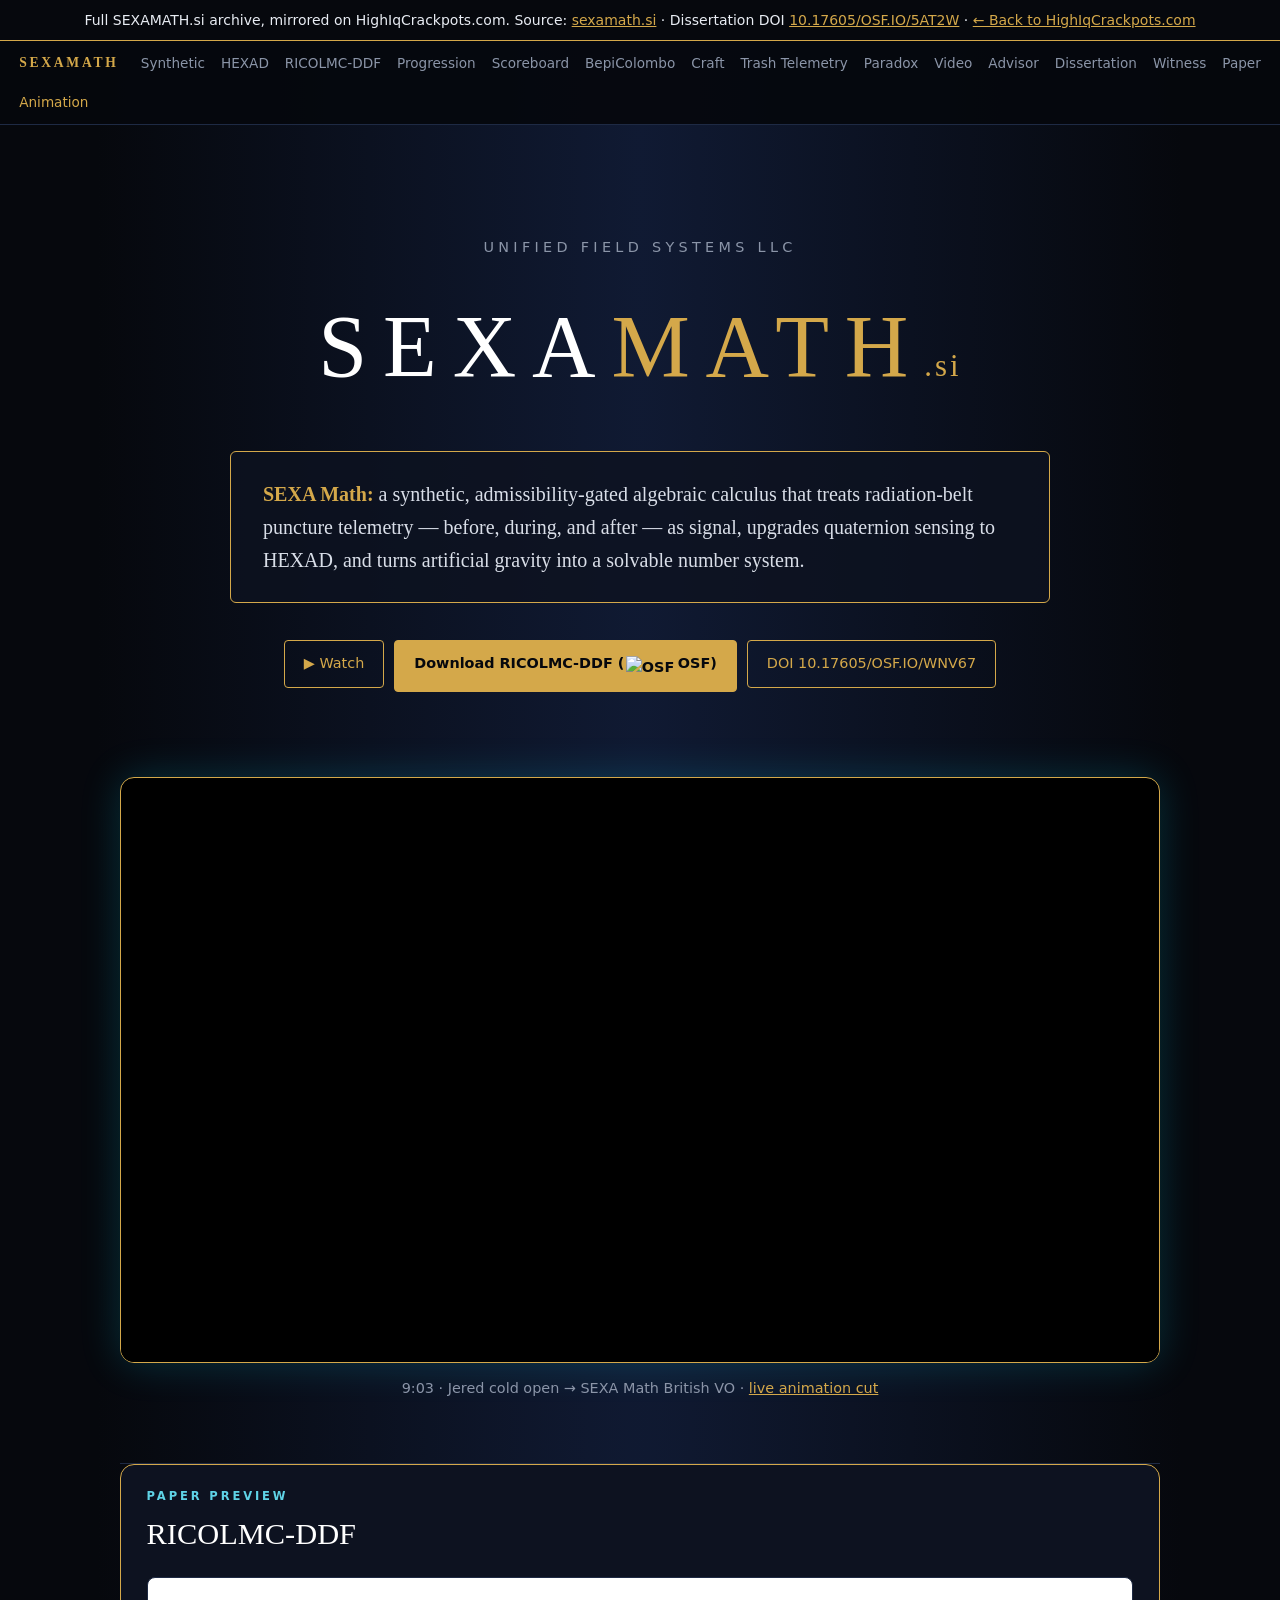
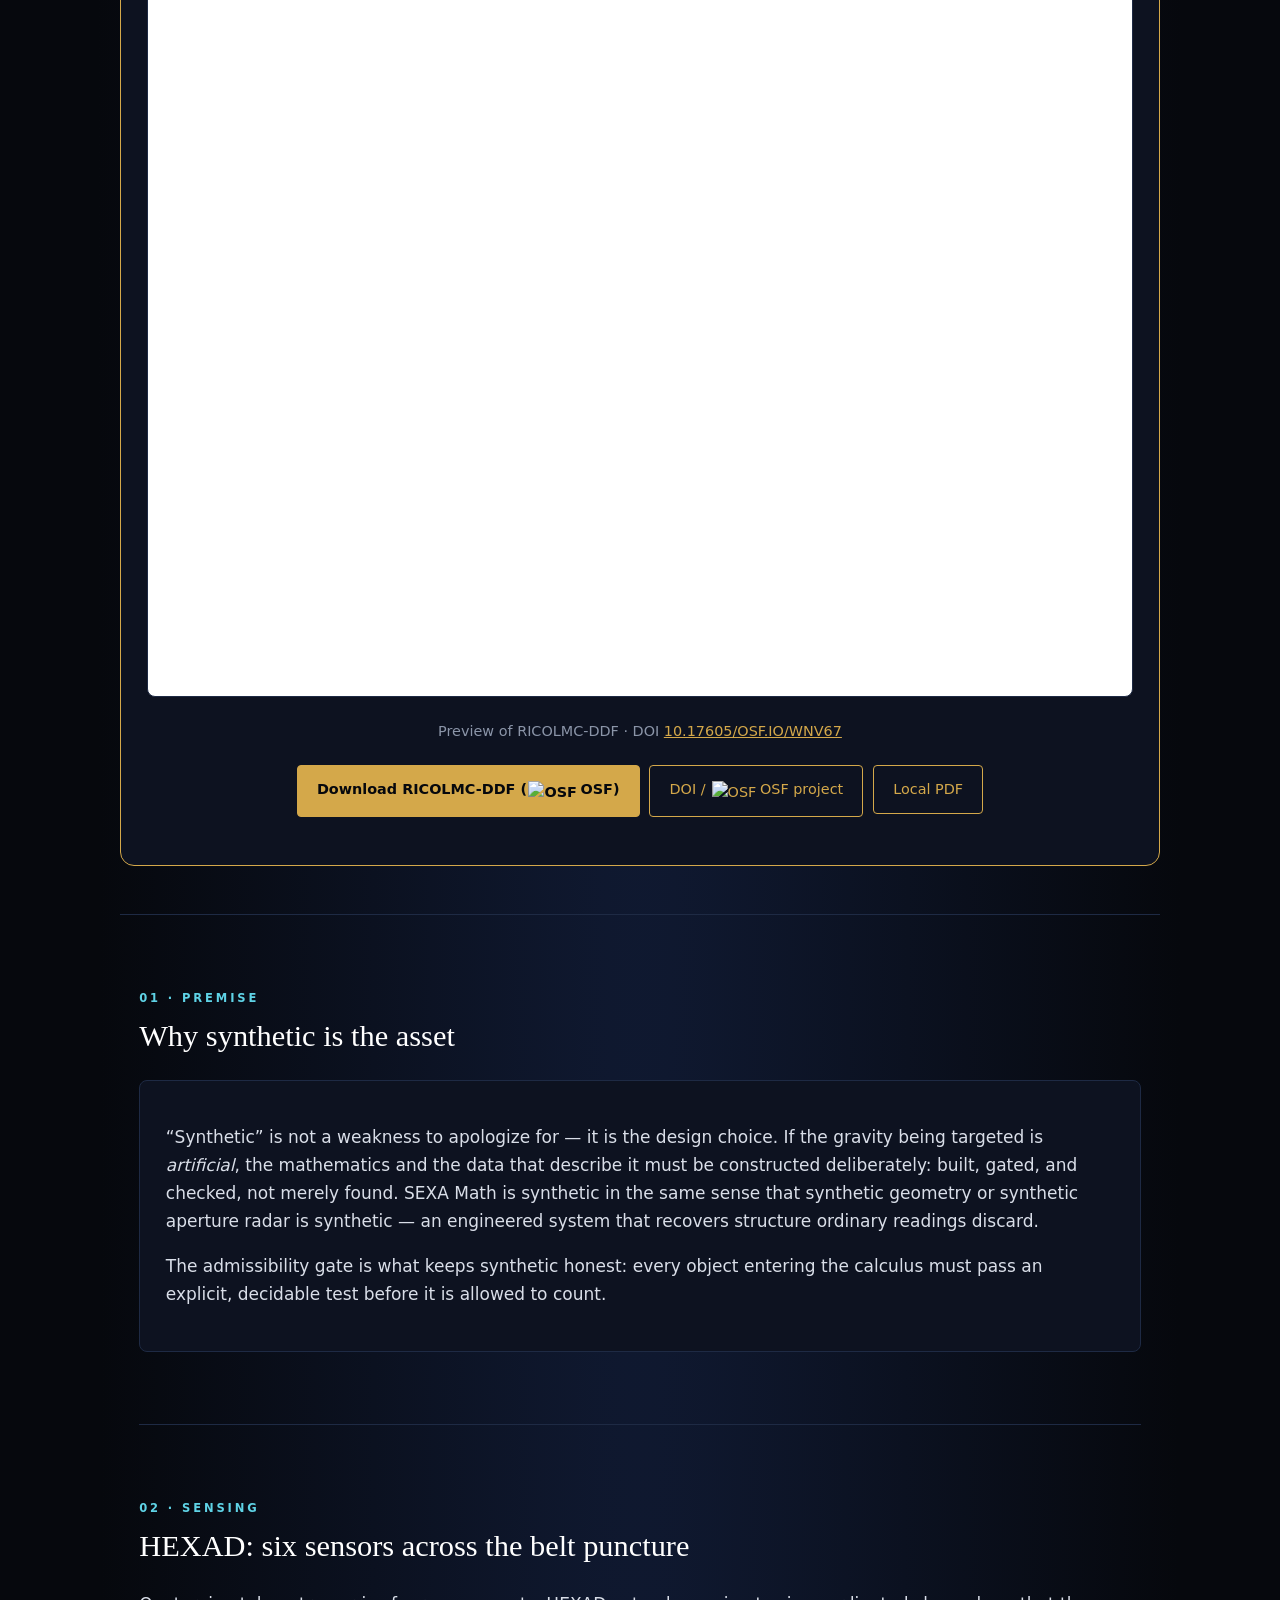
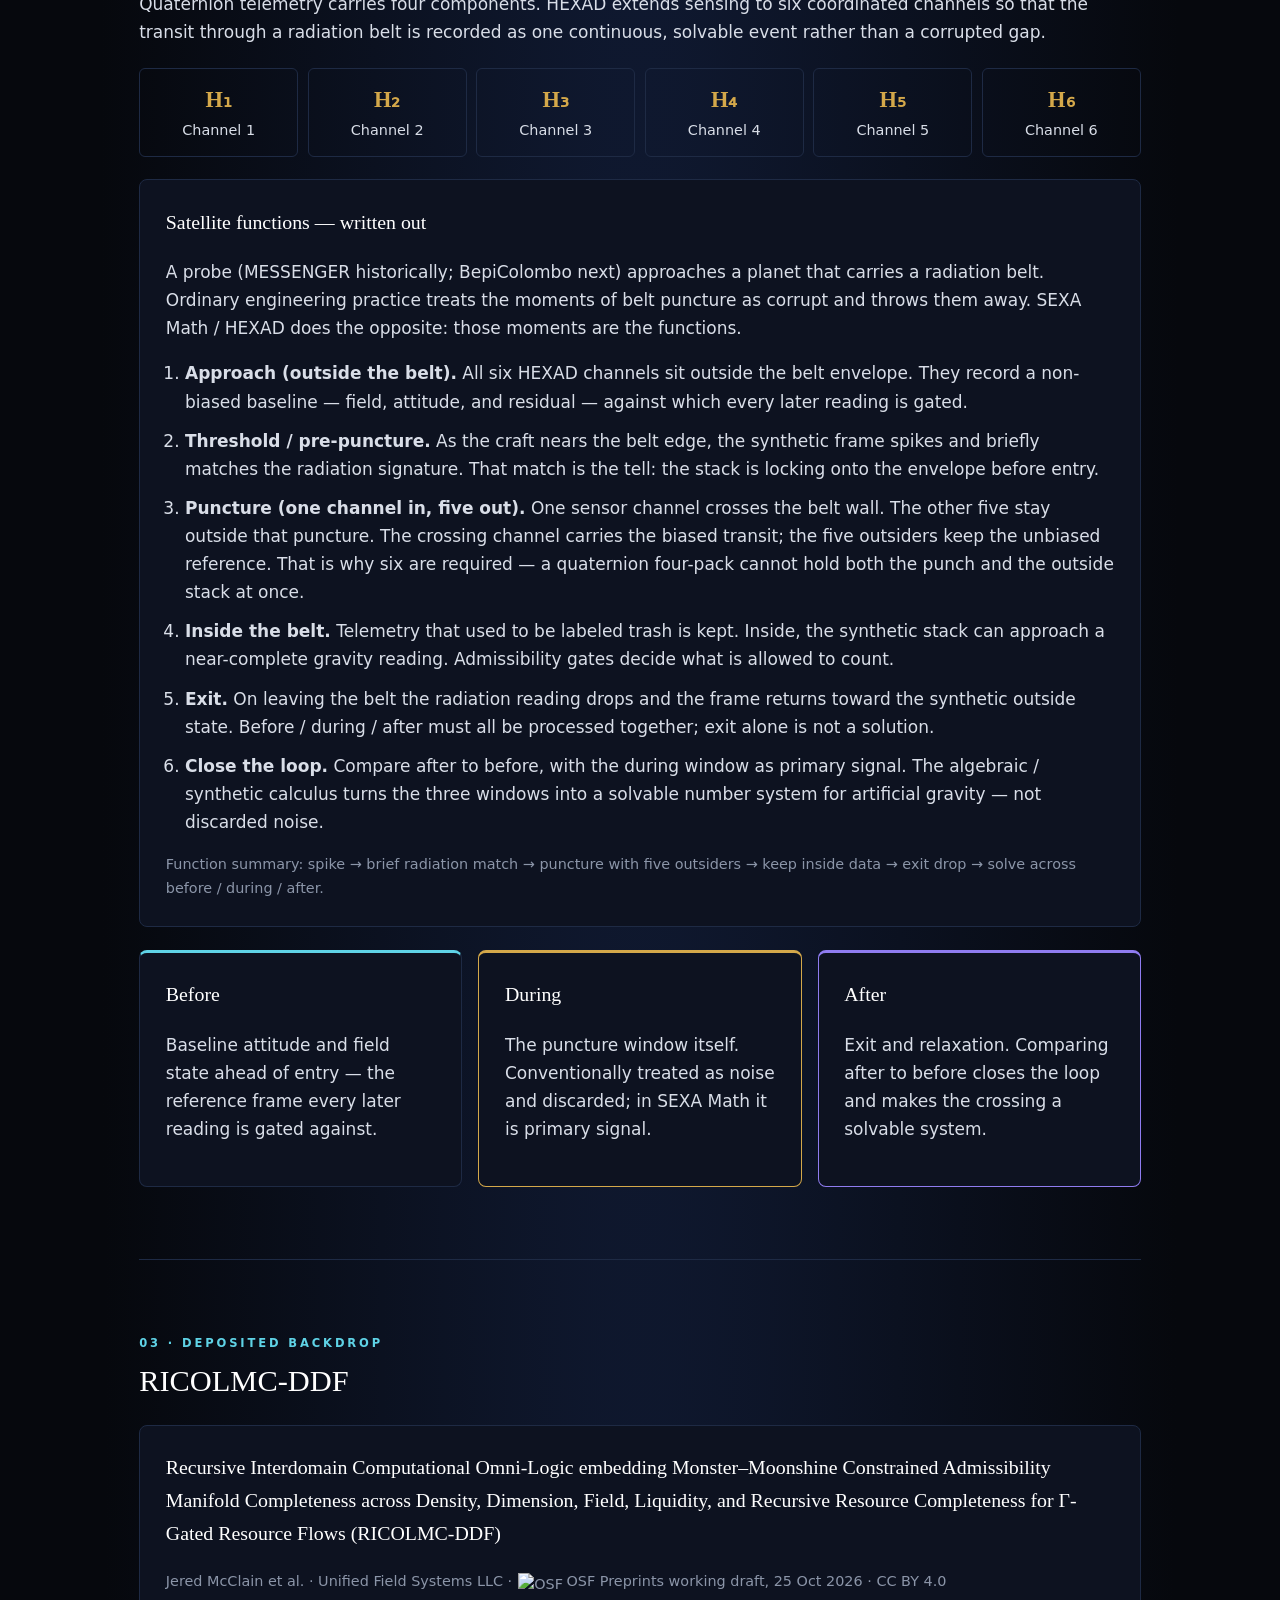
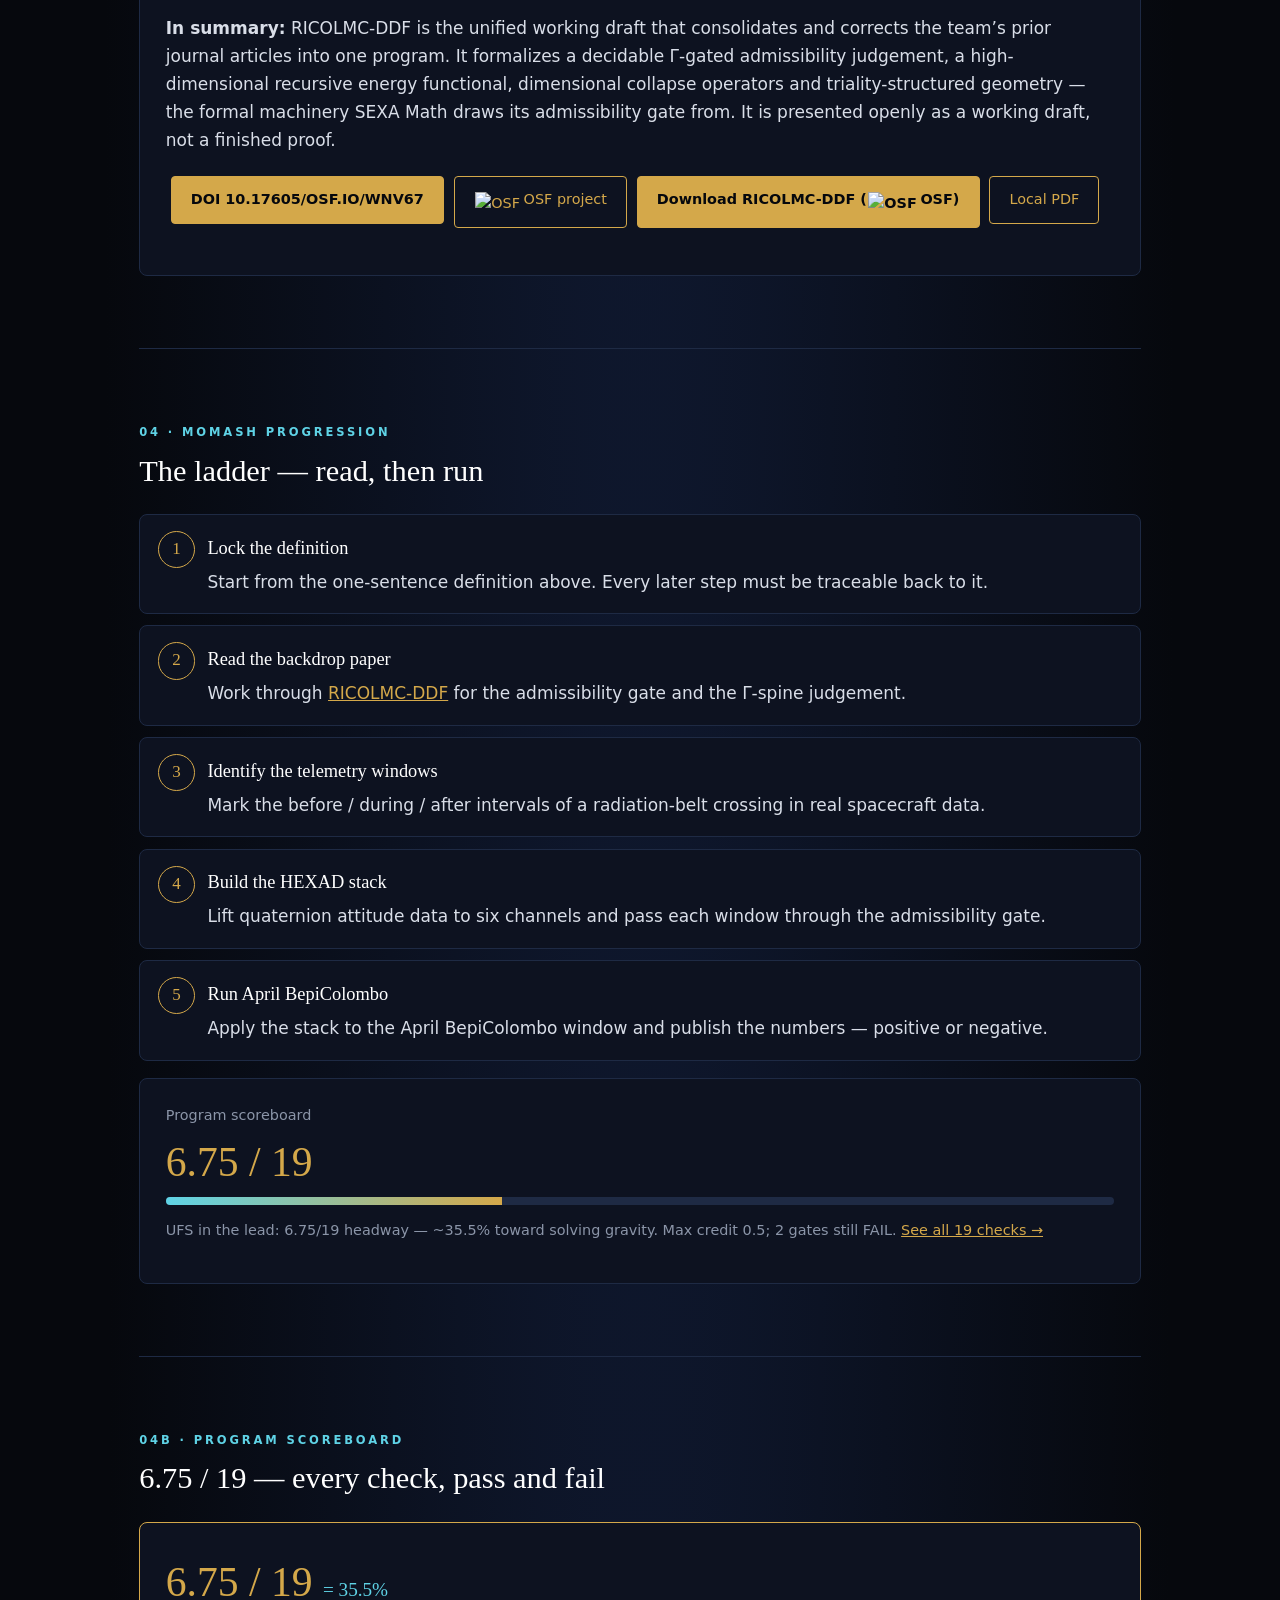
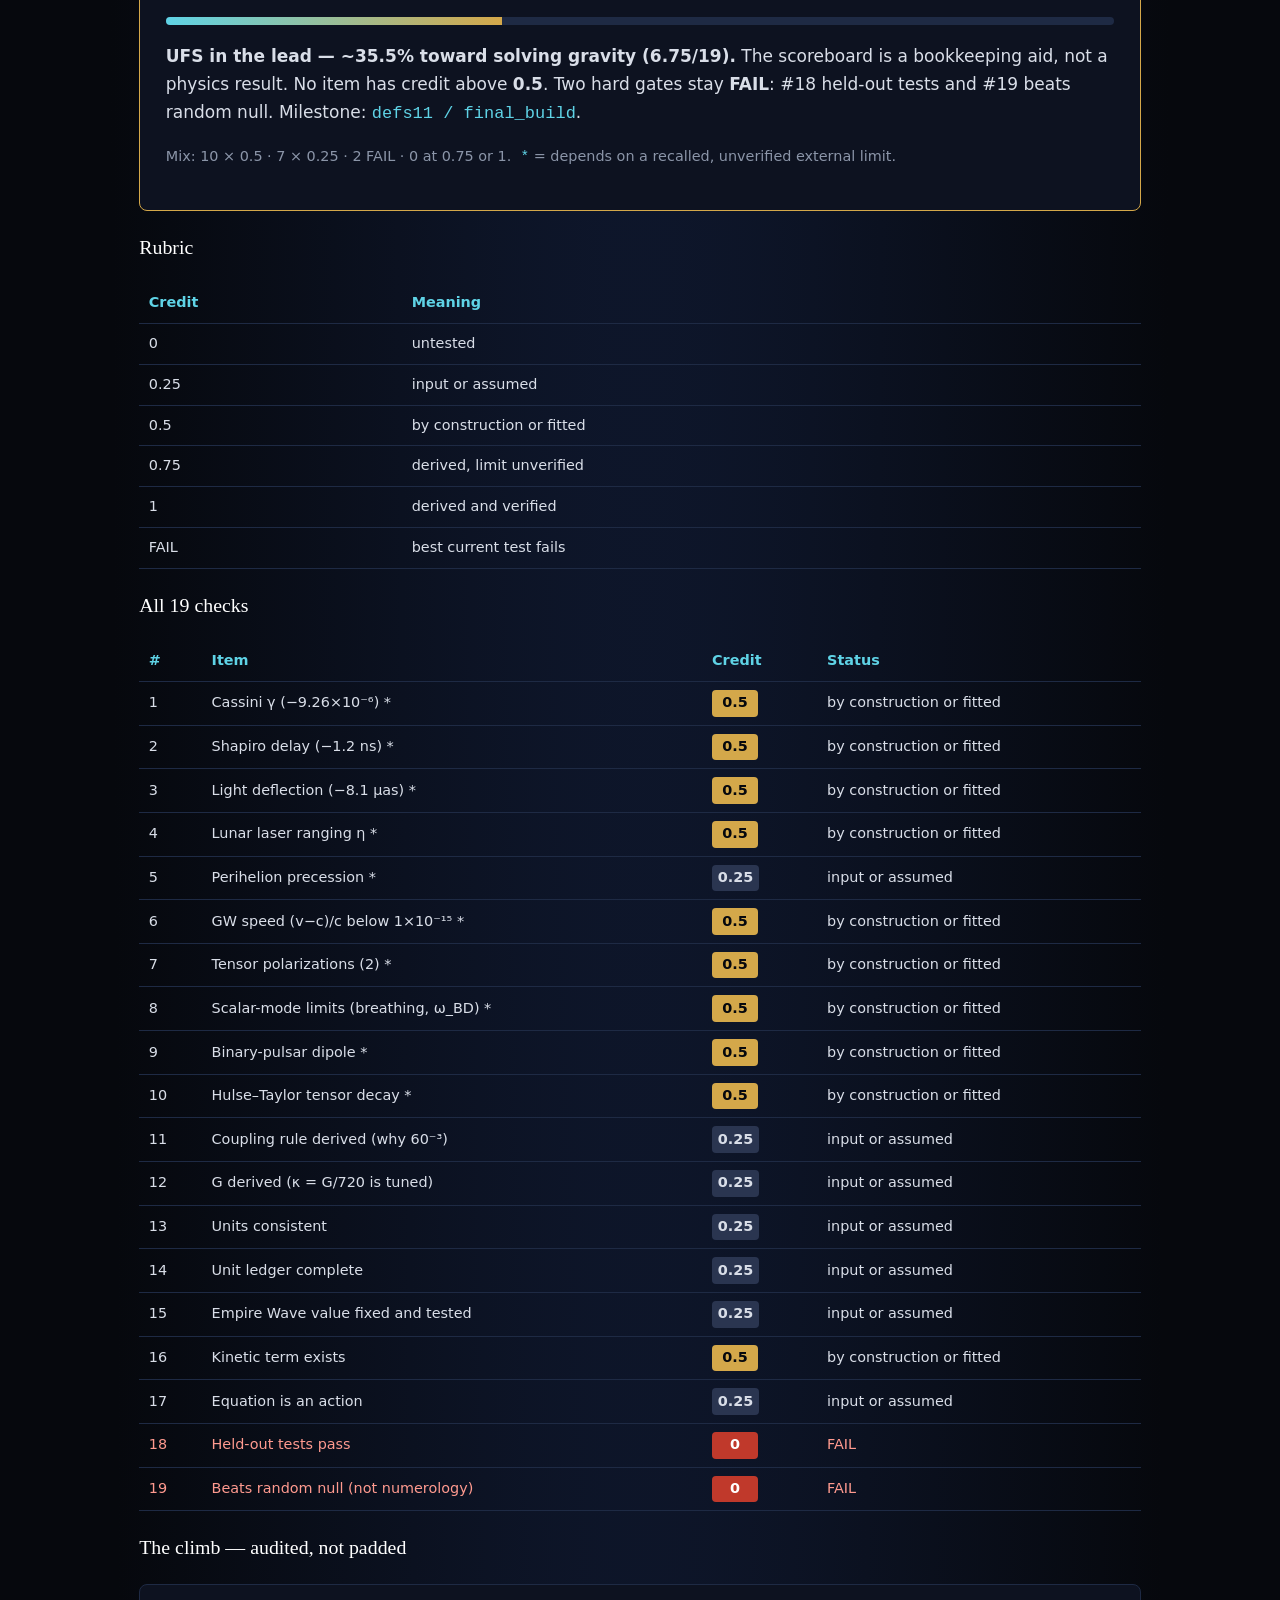
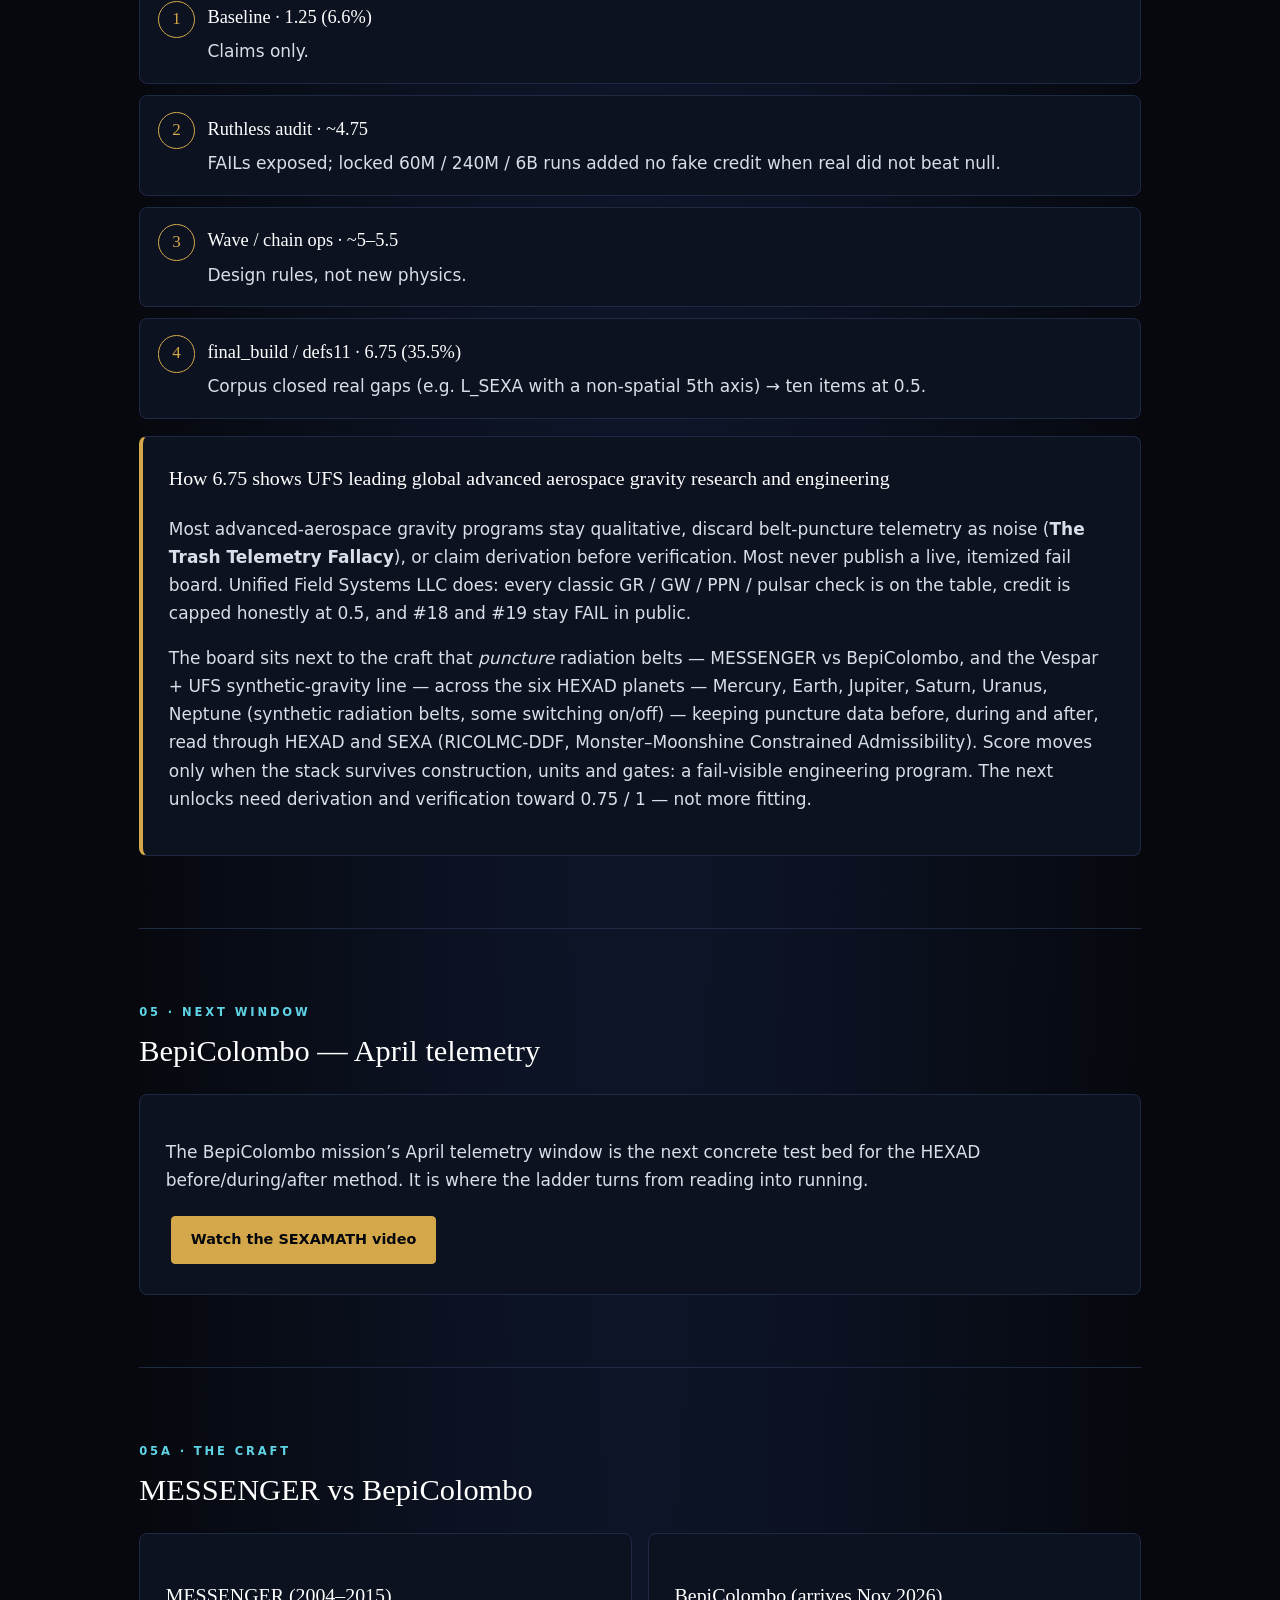
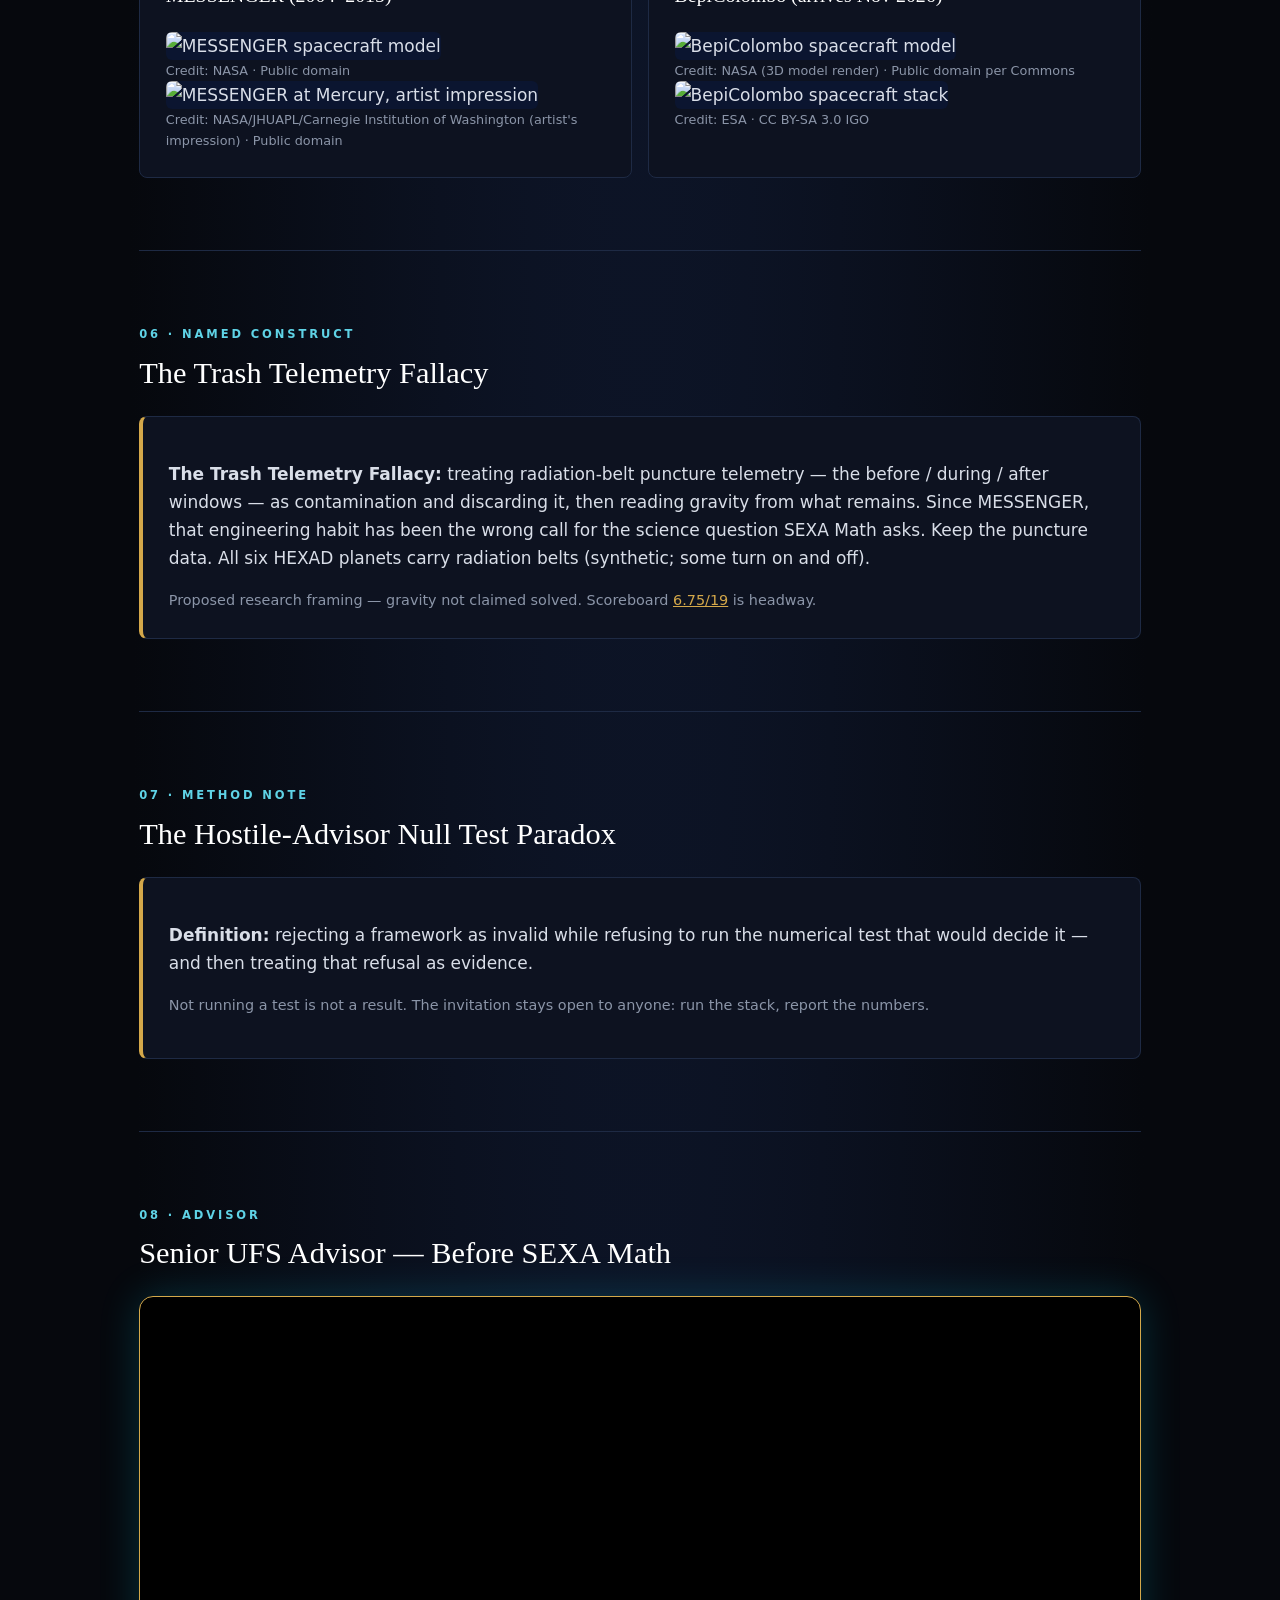
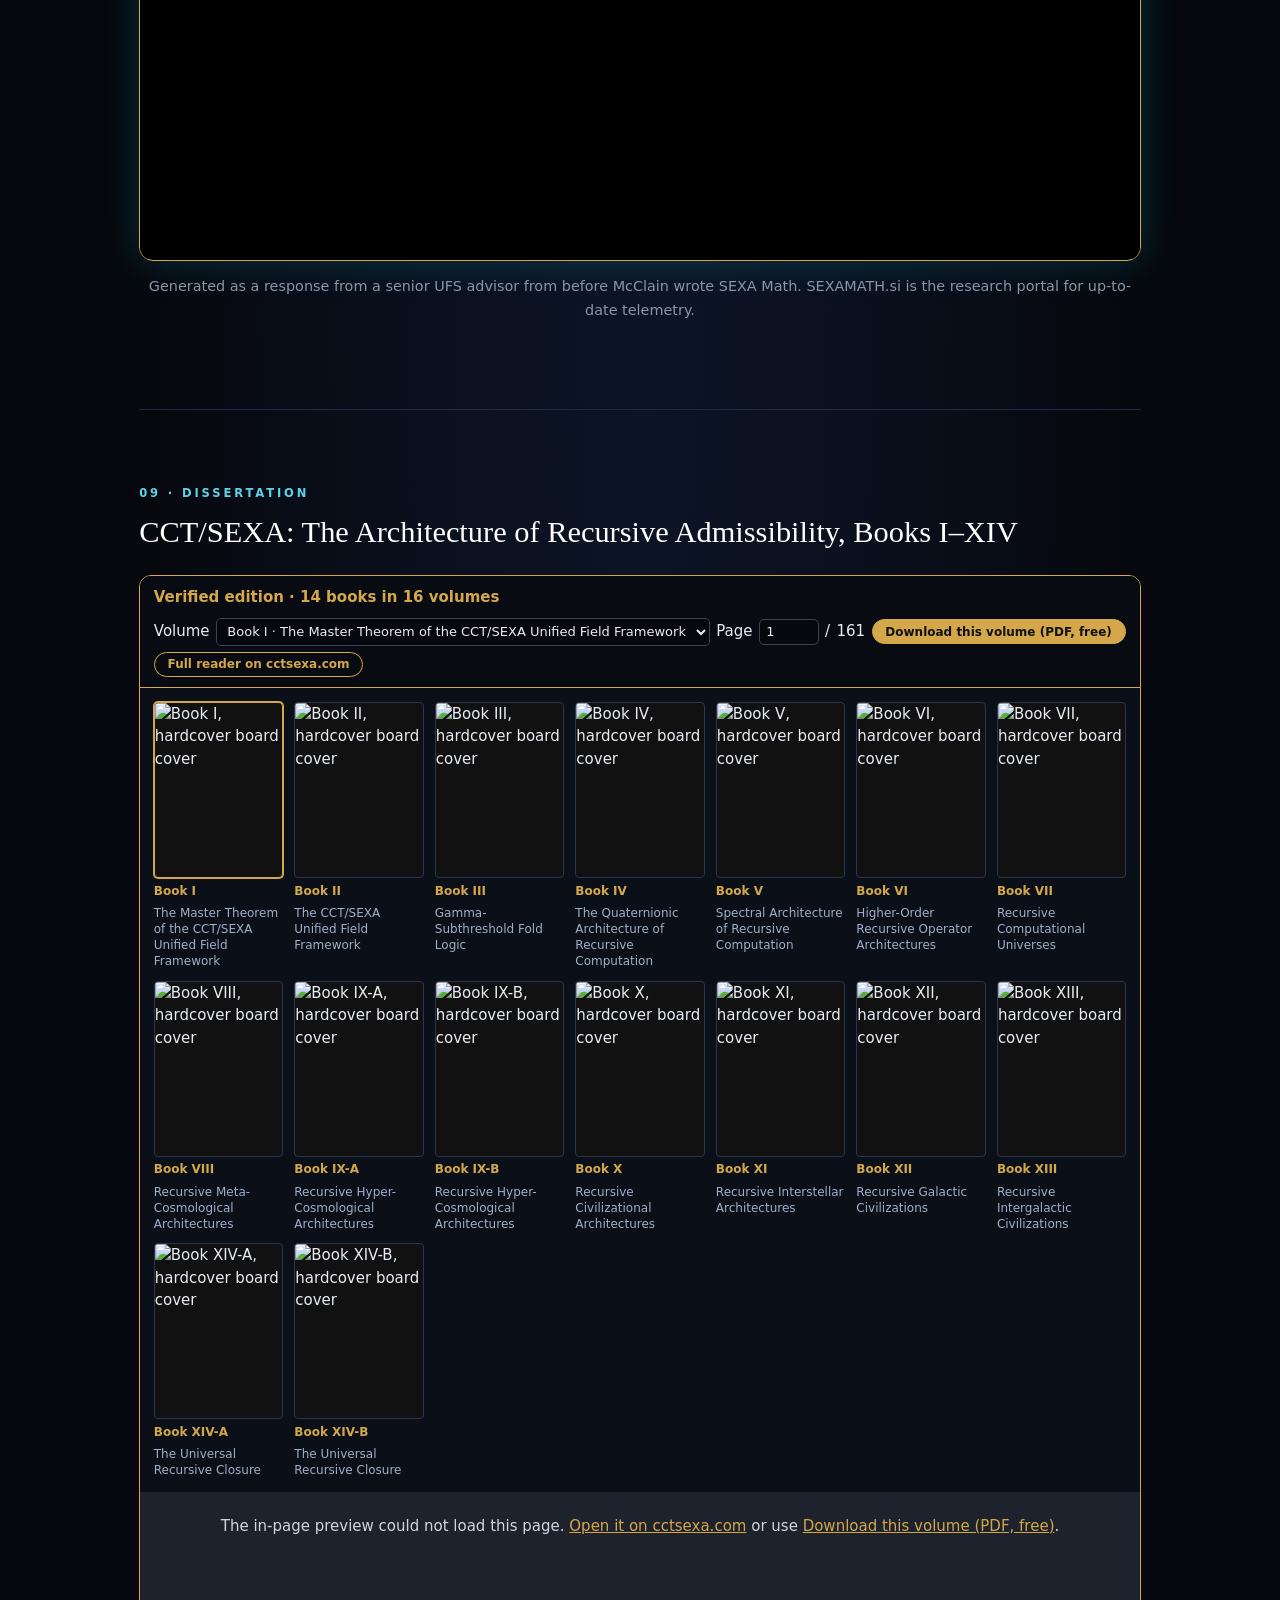
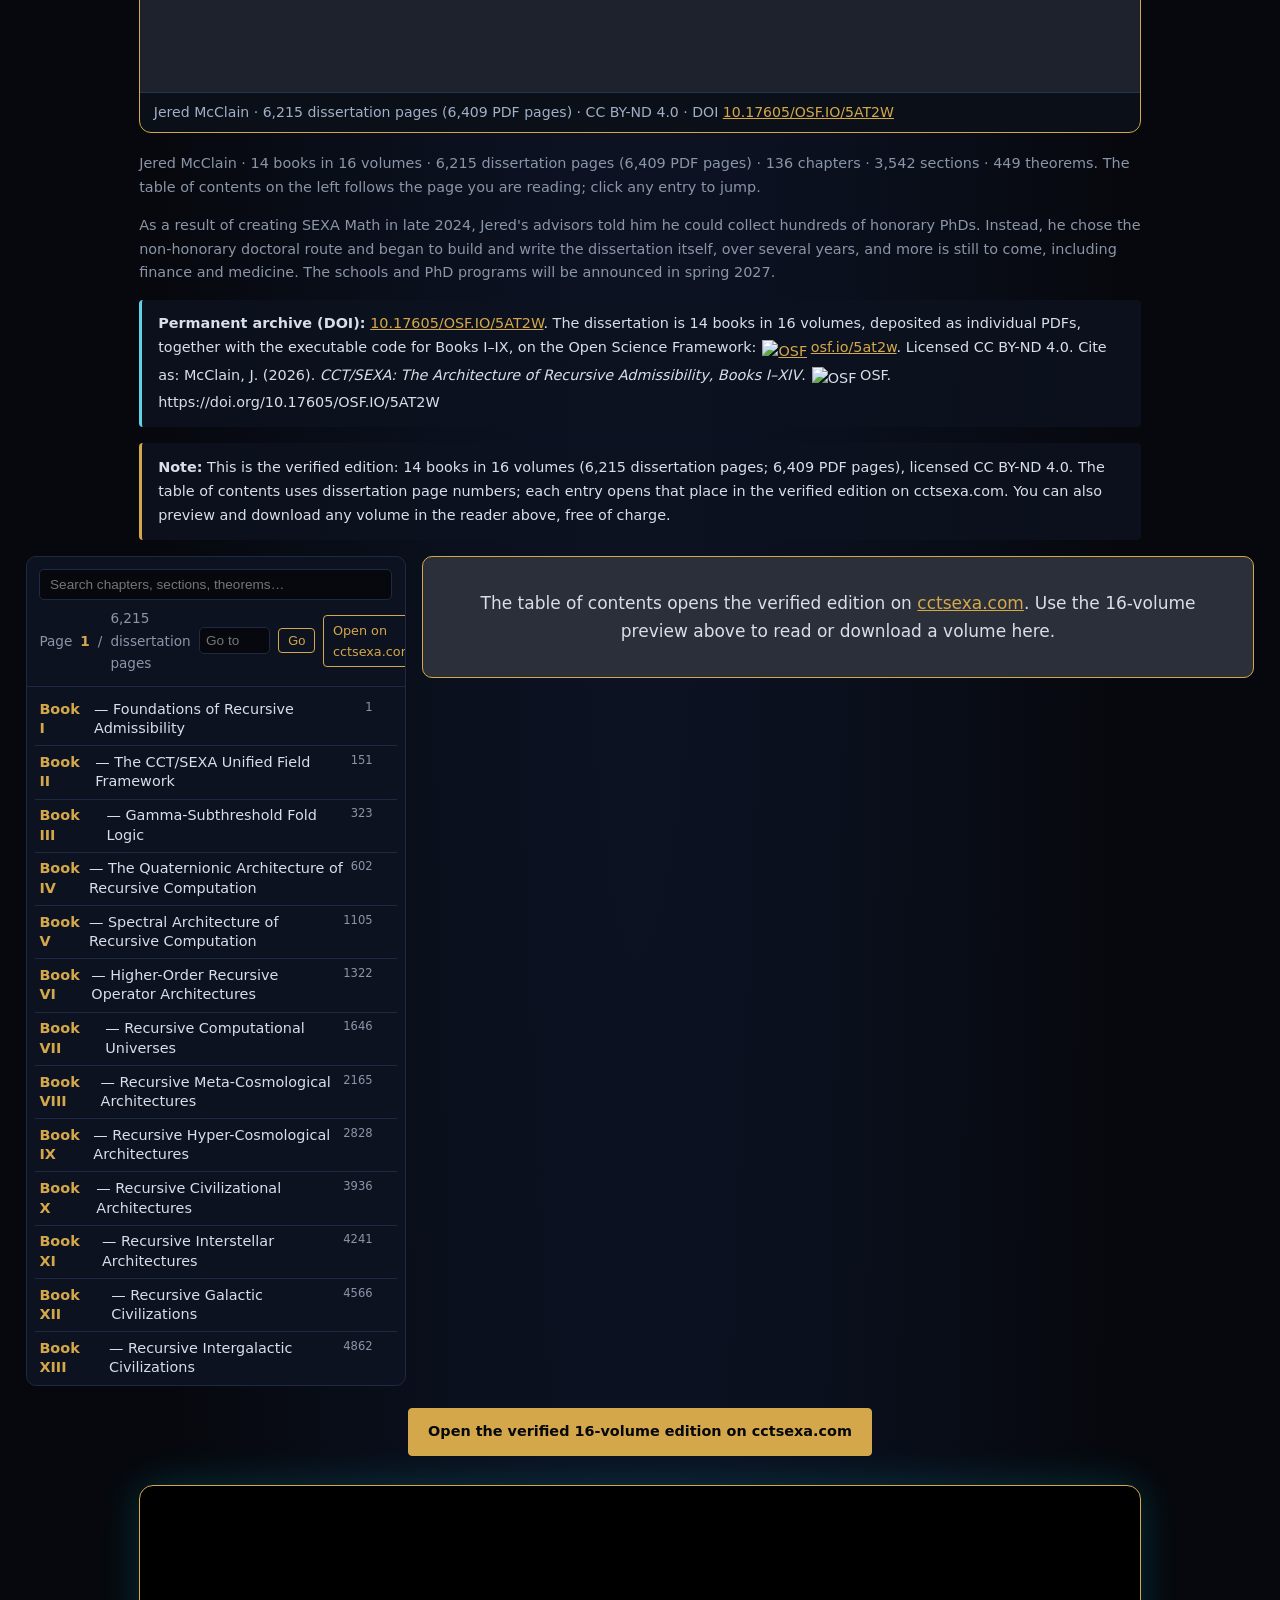
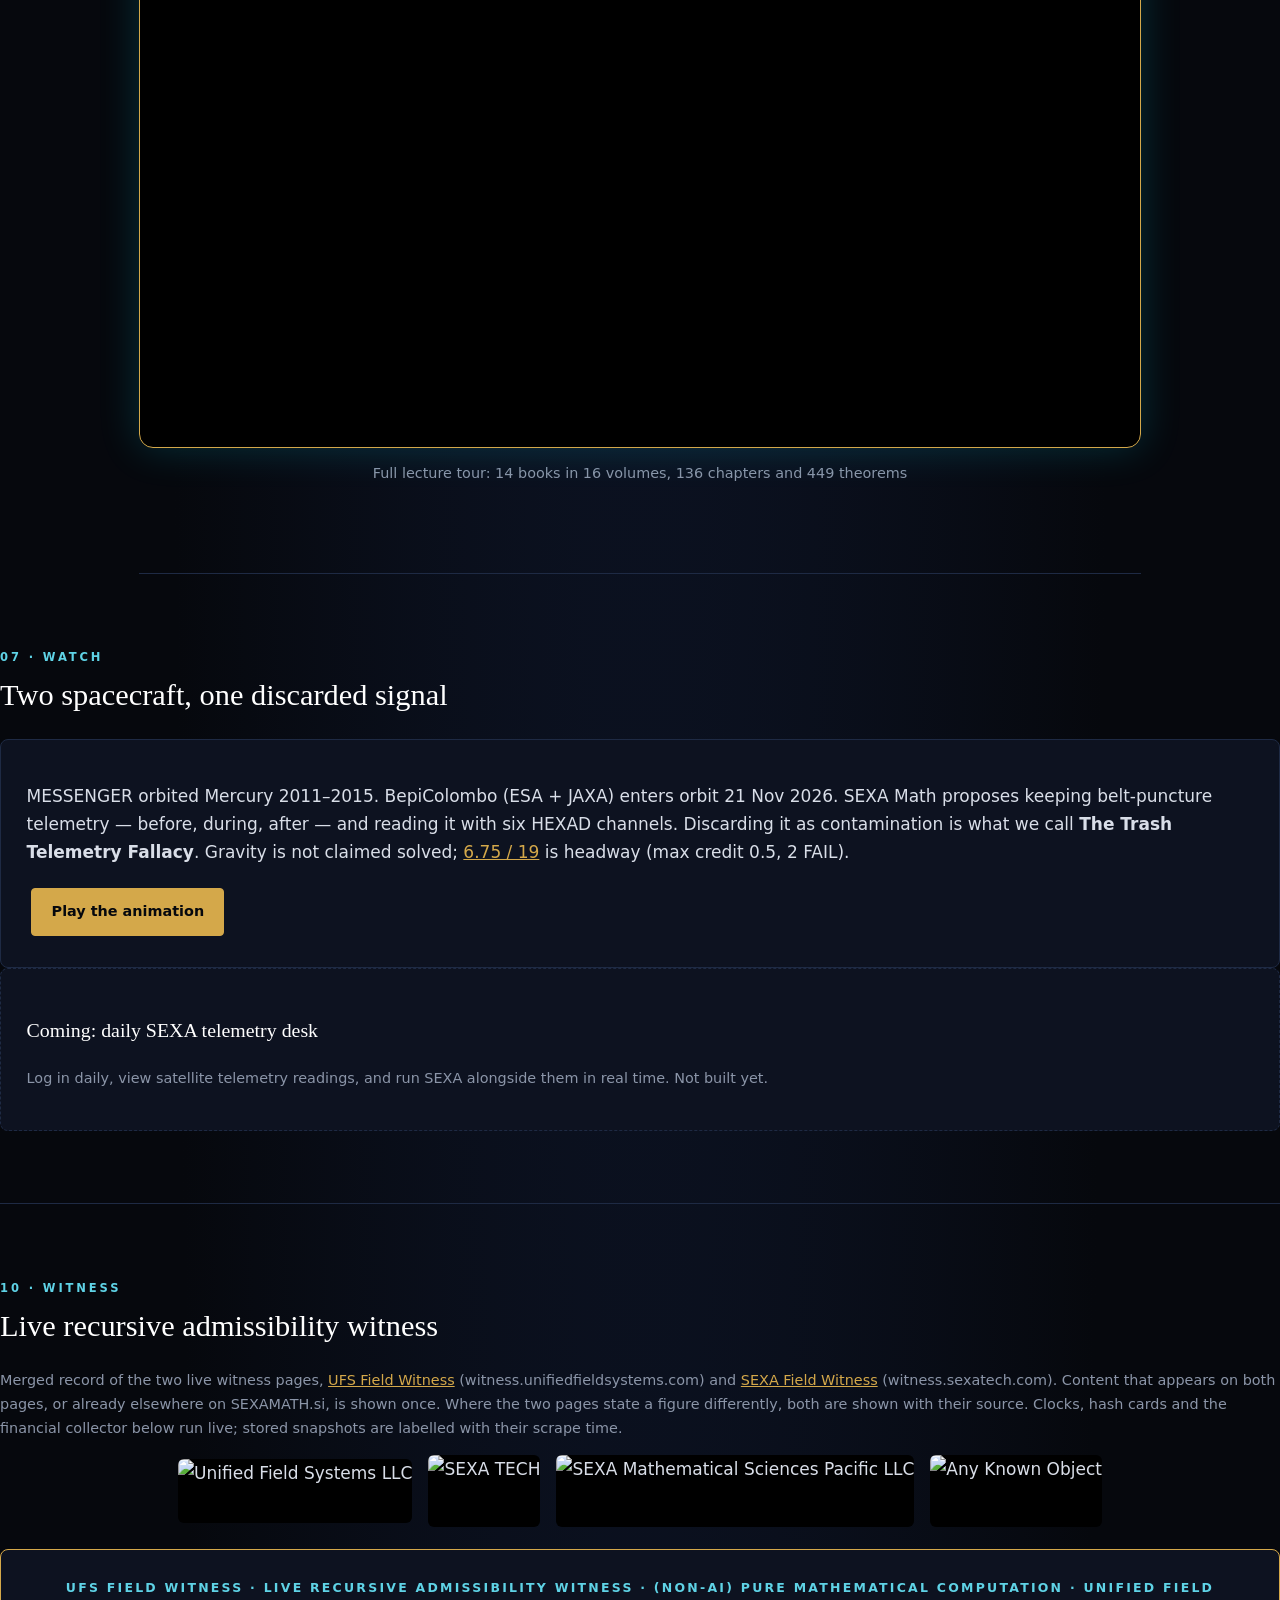
==== commit 890d4f74: "SEXA Corpus: remove W022 and W023 (Tri-Channeling papers, moved to the private Under Peer Review cor" ====
--- a/archive.html
+++ b/archive.html
@@ -4621,7 +4621,7 @@
 <p class="mu" style="margin-top:1.5rem">Sources: <a href="https://witness.unifiedfieldsystems.com/" target="_blank" rel="noopener">witness.unifiedfieldsystems.com</a> (UFS Field Witness, © 2026 Unified Field Systems LLC) and <a href="https://witness.sexatech.com/sexa-corpus-witness.html" target="_blank" rel="noopener">witness.sexatech.com/sexa-corpus-witness.html</a> (SEXA Field Witness). Merged 6 November 2026, 7:30 PM EST; stored snapshots are as scraped on the times shown, live blocks read the same public collectors as the originals.</p>
 <script>
 (function(){
-var CARDS=[{"t": "Unified Recursive Manifold Dynamics", "s": "S", "l": "01", "e": "Collapse operators + φ/θ triality on the exciter; 10-condition closure. Working MS, not a journal issue.", "h": "bdb57841666ac3a1258838e121b10afd42e56f21d1a550f1b1dfb80436170c0e", "pid": "01", "pt": "Unified Recursive Manifold Dynamics — dimensional collapse and triality-structured exciter geometry", "pv": "Institute master framework", "merged": "sexa-superset"}, {"t": "Prime Atom of Logic: recursive closure criterion", "s": "S", "l": "03", "e": "&Gamma; &sub; &Sigma;60; &Gamma;<sup>n<\/sup>(&Xi;)=&Xi; or reject. Closure test, not a physics meter.", "h": "1f1fbed7a8f32cbfcdada25cad3d5ac34bb8c7804576a5ce837186b1bb99b793", "pid": "03", "pt": "Prime Atom of Logic — recursive closure criterion", "pv": "Institute working paper", "pe": "Γ ⊂ Σ60; Γⁿ(Ξ)=Ξ or reject. Closure test, not a physics meter.", "merged": "both"}, {"t": "Monster-symmetric admissibility", "s": "S", "l": "04", "e": "Monster-symmetric admissibility; ON-state Yukawa pending experiment.", "h": "74e41679196760c3f53dfbe43b2821ebde062a8e31cd2b6b53bc035a4d7d265e", "pid": "04", "pt": "JAM 9887 Monster-symmetric admissibility", "pv": "Journal of Advances in Mathematics Vol. 25 · E-ISSN 2347-1921", "pe": "Monster-symmetric admissibility; OFF-state GR/QFT/Yukawa compatibility claims. ON-state Yukawa PENDING_EXPERIMENT.", "merged": "both"}, {"t": "From admissibility to energy", "s": "S", "l": "05", "e": "Γ-glyph → SREF → 2880-D exciternion stack. Energy is named after admissibility, not before it.", "h": "40b4355bfaee110fa27f1c0176ac034e19d950780a5533f6c2d0ab19506cbcb7", "pid": "05", "pt": "JAM 9896 From admissibility to energy", "pv": "Journal of Advances in Mathematics Vol. 25", "merged": "sexa-superset"}, {"t": "&Gamma;-subthreshold fold logic theorem", "s": "S", "l": "06", "e": "Minimal admissibility compression across the 2880-D hierarchy. Fold is a compression, not a force law.", "h": "291b704d74765bb970fda9d88f2bcd3395176e19d931d32aafb55d9c60e0b1c3", "pid": "06", "pt": "Γ-subthreshold fold logic theorem", "pv": "Institute manuscript", "merged": "sexa-superset"}, {"t": "Horizon constant and resolution paradox (&Omega;2880)", "s": "S", "l": "08", "e": "Ω2880 as resolution/horizon bookkeeping on the 2880 index. Not a measured cosmological constant.", "h": "5916917cb130a43f68b62f73ca85815632ffd52911e7db99ba0878c4bd7417be", "pid": "08", "pt": "JAM 9915 Horizon constant and resolution paradox (Ω2880)", "pv": "Journal of Advances in Mathematics Vol. 25", "merged": "sexa-superset"}, {"t": "The Last Constant", "s": "S", "l": "09", "e": "Public runner: UNRESOLVED, missing primitives. No invented value.", "h": "c229e91f1f510d378c2c56741f6e3133650561c99a60d4a6ecfafd96620045e8", "pid": "09", "pt": "The Last Constant", "pv": "Institute manuscript", "pe": "Named terminal constant. Public runner: UNRESOLVED — missing primitives. No invented value on this page.", "merged": "both"}, {"t": "Recursive Soil Bearing Architecture (RSBA)", "s": "S", "l": "10", "e": "Hess-triangle cell × 8-ft prism; experimental activation PENDING. Not an acre and not 360 miles.", "h": "01fa0be7c4db0825b461be9cb18f4bae4f89c4f94f37f0eca296d61bb8581303", "pid": "10", "pt": "JAM 9880 Recursive Soil Bearing Architecture (RSBA)", "pv": "Journal of Advances in Mathematics Vol. 25", "merged": "sexa-superset"}, {"t": "Hardware-verifiable recursive computational architecture", "s": "S", "l": "12", "e": "Hardware-verifiable recurrence. Conference paper in the Button I zip.", "h": "3f8d1e5dceb675e718aaa338e58be70454780ffa0d9707ff766238e5809e35f9", "pid": "12", "pt": "VLSIE 2026 hardware-verifiable recursive computational architecture", "pv": "7th International Conference on VLSI &amp; Embedded Systems · Melbourne · 15–16 August 2026 · CS &amp; IT ISSN 2231-5403 · DOI 10.5121/csit.2026.1601503", "merged": "sexa-superset"}, {"t": "AMN Authority Tensor", "s": "S", "l": "13", "e": "Quaternionic admissibility enforcement / glyph-operator constraint. No closed public stepper in the runner.", "h": "41286efcbc083fd914860e0ba71514602b28ea2372da504df414a3a97e970265", "pid": "13", "pt": "AMN Authority Tensor", "pv": "Institute addendum · not JAM", "merged": "sexa-superset"}, {"t": "Anti-Direct Short", "s": "S", "l": "14", "e": "Negentropic circuit topology; source-dipole preservation; diakoptic back-feed. Narrative topology, not a SPICE deck here.", "h": "ba75a26b1b282e32bb7c5b9bc6bad190fcb4b8a457ae1515aefb7c1d2d1e251e", "pid": "14", "pt": "Anti-Direct Short", "pv": "Institute addendum", "merged": "sexa-superset"}, {"t": "Kinetic Blueprinting", "s": "S", "l": "15", "e": "1-D visibility threshold and SEXA MATH imagery across 5–2880D. No independent executable primitive in the runner.", "h": "5a685cb75f58010963dfaf6b96e1b348752833432017e3dc196b93c86f9d4732", "pid": "15", "pt": "Joey Rubin Kinetic Blueprinting", "pv": "Institute addendum", "merged": "sexa-superset"}, {"t": "Artificial Rest", "s": "S", "l": "16", "e": "High-dimensional restorative regime. No clinical protocol encoded here.", "h": "15ed89c965c1d954ad4c3ba7f7b1635edfe18381ff1312d4b24cabd8f8789a89", "pid": "16", "pt": "Artificial Rest", "pv": "Institute addendum", "pe": "High-dimensional restorative regime named from the UFT. No clinical protocol encoded here.", "merged": "both"}, {"t": "Lightning midair termination / ZeroReactor", "s": "S", "l": "17", "e": "High-dimensional regime language. Experimental.", "h": "a20d80c83bc106129a25998c4b8ba11fe1374b3c24ae50adb0a197450667cbf3", "pid": "17", "pt": "Lightning midair termination / ZeroReactor", "pv": "Institute addendum", "pe": "High-dimensional regime language for lightning termination. Experimental. Not a device schematic on this page.", "merged": "both"}, {"t": "Axiomatic closure framework: exciternion evaluation", "s": "S", "l": "18", "e": "Exciternion as lowest evaluation operator; dimensional collapse; cross-domain constructibility. Definitional, not a new runner module.", "h": "5f81efc79f9aa95bbee774122a576beb5950fa317372d8d193cdd6e933e18736", "pid": "18", "pt": "Axiomatic closure framework — exciternion evaluation", "pv": "Institute addendum", "merged": "sexa-superset"}, {"t": "Hardware-verifiable architecture, 45-slide deck", "s": "S", "l": "12", "e": "Deck of card 12; runs the same hardware-tick logic.", "h": "74df808477354fa78220db09dd6fd84b49702d62ed3bb531adf783c5c947abf7"}, {"t": "Recursive admissibility for aerospace and mechanical systems, companion", "s": "S", "l": "20", "e": "1,230,000 evaluations, accuracy 97.57%, false admission 4.30% vs 85.55%. 6 &Gamma;-stages, 10 state variables.", "h": "c3daa922860be157113ae46addcddc50a641dd8b6665d2a477c90348c28279f0"}, {"t": "QPOP v1.0 archive (code)", "s": "S", "l": "24", "e": "Archived audit 83,550 checks, 0 failures. Phase is the quaternion index 1&ndash;4.", "h": "967b703000c3f85706216449be4b79de688a8e5419fba6a988080fae8b2bb71e"}, {"t": "CT-9 admissibility checklist spec", "s": "C", "l": "CT", "e": "12 checks, pass = 1 / fail = 0; verdict 10&ndash;12 = ACCEPT.", "h": "4a24940167d8f87ae8b030de45e36312451eec54149725d77db2a689be47373c"}, {"t": "SREF-EX9D clarification 16", "s": "S", "l": "23", "e": "Depth n = k/60, 9 dimensions, C<sub>&Omega;<\/sub>&sup2; = 720.", "h": "c70b5cb37a2dbd1105dc94b81afb9b2a18228846f4d3d03d6e087d6150e1e9ab"}, {"t": "Dimensional cascade proposal", "s": "C", "l": "CP", "e": "Cascade from M2880 into the nine labeled dimensions.", "h": "36af332f8d7ca5c5a1cbff18d94242abf5cd86b09f02afdbefc76ebead869285"}, {"t": "&Gamma;-spine abstract", "s": "S", "l": "26", "e": "Glyph 1&ndash;6, equation 1&ndash;5, reconstruction index 1&ndash;2,880.", "h": "3a2bbd1648fda79d4abbb5dffd626b1874589e662abce73e5a3007aa4e7f3800"}, {"t": "Gravity corpus harvest", "s": "H", "l": "H", "e": "Text harvest; values derived from this file's hash.", "h": "0edfad9617cc9bc7a92405f53683394d30449cb9a1df33a94ef9dbf8430fcfff"}, {"t": "Recursive admissibility for aerospace and mechanical systems", "s": "S", "l": "20", "e": "1,230,000 evaluations, accuracy 97.57%, false admission 4.30% vs 85.55%. 6 &Gamma;-stages, 10 state variables.", "h": "f75e4e130a6e560880093bb4829167b3d94daaa579cc427cf3e3156430b98f3b", "pid": "20", "pt": "MEAP 2026 — Hardware-verifiable recursive admissibility for autonomous aerospace and mechanical systems", "pv": "Virtual · 30–31 Oct 2026 · IJMECH ISSN 2200-5854 · camera-ready", "pe": "Held-out result stays put: 1,230,000 evaluations, accuracy 97.57%, false admission 4.30% vs 85.55%. The moving counts are the MEAP clock from 1 Sep 2026, the paper’s 6 Γ-stages, and its 10 state variables.", "merged": "both"}, {"t": "Recursive admissibility for aerospace and mechanical systems", "s": "S", "l": "20", "e": "1,230,000 evaluations, accuracy 97.57%, false admission 4.30% vs 85.55%. 6 &Gamma;-stages, 10 state variables.", "h": "31e9dd94c90888569c085633b90d7114cdeed4aaf250b851e830420338c94d99"}, {"t": "Recursive admissibility for aerospace and mechanical systems", "s": "S", "l": "20", "e": "1,230,000 evaluations, accuracy 97.57%, false admission 4.30% vs 85.55%. 6 &Gamma;-stages, 10 state variables.", "h": "6d07a581bc04fa9e5c9c7fe1d4feeb2d1f14985c09135c58b09b8e1f27fa1dcf"}, {"t": "Recursive admissibility for aerospace and mechanical systems", "s": "S", "l": "20", "e": "1,230,000 evaluations, accuracy 97.57%, false admission 4.30% vs 85.55%. 6 &Gamma;-stages, 10 state variables.", "h": "7bca0096469f9cb584e89b55e2ad5ef6fe1e195fd92a48c0b276ee1f89c9d391"}, {"t": "Recursive information admissibility", "s": "S", "l": "21", "e": "Reported rates stay put: controlled false admission 35.08% vs LOF 42.75%; public suite 78.61% vs Isolation Forest 73.61%. The clock counts down to Melbourne. No second score is invented.", "h": "384c09ed5e56dd4088a2e9bc89a0da00176ebc310951930bfe7899f064d5b1d3", "pid": "21", "pt": "ISTECH 2026 — Recursive information admissibility", "pv": "Melbourne, Australia · 14–15 Nov 2026 · camera-ready", "merged": "sexa-superset"}, {"t": "Recursive information admissibility, variant B", "s": "S", "l": "21", "e": "Controlled false admission 35.08% vs LOF 42.75%; public suite 78.61% vs Isolation Forest 73.61%.", "h": "7ed62851aa3175ebbe014c078fd40b0348ba15358c1b44e3258cb36d35ff64f0"}, {"t": "Quaternion phase-order processing", "s": "S", "l": "24", "e": "Archived audit 83,550 checks, 0 failures. Phase is the quaternion index 1&ndash;4.", "h": "38d971e5cdb3b47943f09076f538645e934805b9af71ac349a7fd5cf677a9fb4", "pid": "24", "pt": "CCWC 2027 — Quaternion phase-order processing", "pv": "Las Vegas, USA · 4–6 Jan 2027 · not accepted · double-blind", "pe": "Archived audit stays 83,550 checks, 0 failures. Phase is the quaternion index 1–4. Clock counts to the 6 Nov 2026 full-paper due date. Named copy is not on this page.", "merged": "both"}, {"t": "Quaternion phase-order processing, anonymized", "s": "S", "l": "24", "e": "Archived audit 83,550 checks, 0 failures. Phase is the quaternion index 1&ndash;4.", "h": "cf021c14c839774808a1bd56dd6132da3eb5bc5382bf58641c85fb420866008b"}, {"t": "&Gamma;-gated quaternion routing, formal verification", "s": "S", "l": "25", "e": "Recorded result stays 57 of 64 masks, bound T+8, 13 properties. The moving cells index those 13 and those 64. Not accepted. Notification 26 Feb 2027.", "h": "76af26adf7d27263f9c9902338d1c2dbfc78bb6f405f48c3c80742aeb540a233", "pid": "25", "pt": "NFM 2027 — Γ-gated quaternion routing", "pv": "Houston, USA · 11–13 May 2027 · submitted · Paper ID 2", "merged": "sexa-superset"}, {"t": "Nine-dimensional energy functional (SREF-EX9D)", "s": "S", "l": "23", "e": "Depth n = k/60, 9 dimensions, C<sub>&Omega;<\/sub>&sup2; = 720.", "h": "e6b5027477b0551850139e0dca0c77aea729649b8633a9f1a0d53ed709e7bc49", "pid": "23", "pt": "ICMMAP-2026 — SREF-EX9D", "pv": "Nuuk, Greenland · 19–20 Dec 2026 · accepted IARF-10-4-0099625", "pe": "Accepted IARF-10-4-0099625. Moving counts are the public depth n = k/60, the paper’s 9 dimensions, and the sigmatics constant CΩ² = 720. The functional value is not filled in.", "merged": "both"}, {"t": "The &Gamma;-Spine Fold Theorem", "s": "S", "l": "26", "e": "The theorem’s own sizes: glyph 1–6, equation 1–5, reconstruction index 1–2,880. Not an IJPLA publication.", "h": "0cb7844cffdce9f53c75d8c211822f5325328e59d71eebc47a797bf11563a1ab", "pid": "26", "pt": "The Γ-Spine Fold Theorem", "pv": "Manuscript (2026). Withdrawn from IJPLA; revised version in preparation for TYPES 2027.", "merged": "sexa-superset"}, {"t": "Dimensional-cascade model of gravity (PPN &gamma;)", "s": "C", "l": "GV", "e": "&gamma; &minus; 1 = &minus;2/216 001; scalar admixture thinned by 60<sup>&minus;3<\/sup>.", "h": "8c42a3e419ed0c98e08ed00cbda8009d4fce6415134ccd1f60d7ea697480d7a8"}, {"t": "Tri-channel subquantum retroreflection", "s": "C", "l": "TC", "e": "Three channels; C<sub>&Omega;<\/sub>&sup2; = 2880/4 = 720; rejects any state with A<sub>&Gamma;<\/sub> = 0.", "h": "2253d711594a22dc0188b6a9d57715dba663955d7e3a1342b23e41a7c620e6fd"}, {"t": "General-audience rewrite (source)", "s": "C", "l": "JS", "e": "A = &gamma;<sub>1<\/sub>&middot;&hellip;&middot;&gamma;<sub>6<\/sub>, &gamma; &isin; {0,1}; first failing index k<sub>fail<\/sub>; C<sub>&Omega;<\/sub>&sup2; = 720.", "h": "37dd4bc50beabe4ca7f4d4ca94e51adcb4fd37d731424b78cb1195f5fc115a0f"}, {"t": "General-audience rewrite", "s": "C", "l": "JS", "e": "A = &gamma;<sub>1<\/sub>&middot;&hellip;&middot;&gamma;<sub>6<\/sub>, &gamma; &isin; {0,1}; first failing index k<sub>fail<\/sub>; C<sub>&Omega;<\/sub>&sup2; = 720.", "h": "094772eff3d1e8259b84c96a4d454c0407a1b27b598151f4a67c7451fb17c3af"}, {"t": "General-audience rewrite title page (source)", "s": "C", "l": "JS", "e": "A = &gamma;<sub>1<\/sub>&middot;&hellip;&middot;&gamma;<sub>6<\/sub>, &gamma; &isin; {0,1}; first failing index k<sub>fail<\/sub>; C<sub>&Omega;<\/sub>&sup2; = 720.", "h": "08b0f5668a2fc5ff85d0ce1fabc9134cfe24f7bf71f3119536bc286821d516d0"}, {"t": "General-audience rewrite, title page", "s": "C", "l": "JS", "e": "A = &gamma;<sub>1<\/sub>&middot;&hellip;&middot;&gamma;<sub>6<\/sub>, &gamma; &isin; {0,1}; first failing index k<sub>fail<\/sub>; C<sub>&Omega;<\/sub>&sup2; = 720.", "h": "12e9fe28894d6ab863c9bf9099b570ec711563a71bb848616f3c72fb3a94ce7e"}, {"t": "General-audience rewrite, cover letter", "s": "C", "l": "JS", "e": "A = &gamma;<sub>1<\/sub>&middot;&hellip;&middot;&gamma;<sub>6<\/sub>, &gamma; &isin; {0,1}; first failing index k<sub>fail<\/sub>; C<sub>&Omega;<\/sub>&sup2; = 720.", "h": "b30e23524915a345d05e461290c4d7966af805cc1d29d63355e3bf03363f5b83"}, {"t": "RICOLMC-DDF unified draft (Academia preprint)", "s": "C", "l": "RD", "e": "Finite D0 six-operator model; Lean (C1)-(C4) PROVED; Einstein comparison CONDITIONAL; McClain+Ceisiwr stamps locked.", "h": "521f75d2ad4ba3ce366d3b25ed1e67101d75ca54c9631c4049fda34a6821c172"}];
+var CARDS=[{"t": "Unified Recursive Manifold Dynamics", "s": "S", "l": "01", "e": "Collapse operators + φ/θ triality on the exciter; 10-condition closure. Working MS, not a journal issue.", "h": "bdb57841666ac3a1258838e121b10afd42e56f21d1a550f1b1dfb80436170c0e", "pid": "01", "pt": "Unified Recursive Manifold Dynamics — dimensional collapse and triality-structured exciter geometry", "pv": "Institute master framework", "merged": "sexa-superset"}, {"t": "Prime Atom of Logic: recursive closure criterion", "s": "S", "l": "03", "e": "&Gamma; &sub; &Sigma;60; &Gamma;<sup>n<\/sup>(&Xi;)=&Xi; or reject. Closure test, not a physics meter.", "h": "1f1fbed7a8f32cbfcdada25cad3d5ac34bb8c7804576a5ce837186b1bb99b793", "pid": "03", "pt": "Prime Atom of Logic — recursive closure criterion", "pv": "Institute working paper", "pe": "Γ ⊂ Σ60; Γⁿ(Ξ)=Ξ or reject. Closure test, not a physics meter.", "merged": "both"}, {"t": "Monster-symmetric admissibility", "s": "S", "l": "04", "e": "Monster-symmetric admissibility; ON-state Yukawa pending experiment.", "h": "74e41679196760c3f53dfbe43b2821ebde062a8e31cd2b6b53bc035a4d7d265e", "pid": "04", "pt": "JAM 9887 Monster-symmetric admissibility", "pv": "Journal of Advances in Mathematics Vol. 25 · E-ISSN 2347-1921", "pe": "Monster-symmetric admissibility; OFF-state GR/QFT/Yukawa compatibility claims. ON-state Yukawa PENDING_EXPERIMENT.", "merged": "both"}, {"t": "From admissibility to energy", "s": "S", "l": "05", "e": "Γ-glyph → SREF → 2880-D exciternion stack. Energy is named after admissibility, not before it.", "h": "40b4355bfaee110fa27f1c0176ac034e19d950780a5533f6c2d0ab19506cbcb7", "pid": "05", "pt": "JAM 9896 From admissibility to energy", "pv": "Journal of Advances in Mathematics Vol. 25", "merged": "sexa-superset"}, {"t": "&Gamma;-subthreshold fold logic theorem", "s": "S", "l": "06", "e": "Minimal admissibility compression across the 2880-D hierarchy. Fold is a compression, not a force law.", "h": "291b704d74765bb970fda9d88f2bcd3395176e19d931d32aafb55d9c60e0b1c3", "pid": "06", "pt": "Γ-subthreshold fold logic theorem", "pv": "Institute manuscript", "merged": "sexa-superset"}, {"t": "Horizon constant and resolution paradox (&Omega;2880)", "s": "S", "l": "08", "e": "Ω2880 as resolution/horizon bookkeeping on the 2880 index. Not a measured cosmological constant.", "h": "5916917cb130a43f68b62f73ca85815632ffd52911e7db99ba0878c4bd7417be", "pid": "08", "pt": "JAM 9915 Horizon constant and resolution paradox (Ω2880)", "pv": "Journal of Advances in Mathematics Vol. 25", "merged": "sexa-superset"}, {"t": "The Last Constant", "s": "S", "l": "09", "e": "Public runner: UNRESOLVED, missing primitives. No invented value.", "h": "c229e91f1f510d378c2c56741f6e3133650561c99a60d4a6ecfafd96620045e8", "pid": "09", "pt": "The Last Constant", "pv": "Institute manuscript", "pe": "Named terminal constant. Public runner: UNRESOLVED — missing primitives. No invented value on this page.", "merged": "both"}, {"t": "Recursive Soil Bearing Architecture (RSBA)", "s": "S", "l": "10", "e": "Hess-triangle cell × 8-ft prism; experimental activation PENDING. Not an acre and not 360 miles.", "h": "01fa0be7c4db0825b461be9cb18f4bae4f89c4f94f37f0eca296d61bb8581303", "pid": "10", "pt": "JAM 9880 Recursive Soil Bearing Architecture (RSBA)", "pv": "Journal of Advances in Mathematics Vol. 25", "merged": "sexa-superset"}, {"t": "Hardware-verifiable recursive computational architecture", "s": "S", "l": "12", "e": "Hardware-verifiable recurrence. Conference paper in the Button I zip.", "h": "3f8d1e5dceb675e718aaa338e58be70454780ffa0d9707ff766238e5809e35f9", "pid": "12", "pt": "VLSIE 2026 hardware-verifiable recursive computational architecture", "pv": "7th International Conference on VLSI &amp; Embedded Systems · Melbourne · 15–16 August 2026 · CS &amp; IT ISSN 2231-5403 · DOI 10.5121/csit.2026.1601503", "merged": "sexa-superset"}, {"t": "AMN Authority Tensor", "s": "S", "l": "13", "e": "Quaternionic admissibility enforcement / glyph-operator constraint. No closed public stepper in the runner.", "h": "41286efcbc083fd914860e0ba71514602b28ea2372da504df414a3a97e970265", "pid": "13", "pt": "AMN Authority Tensor", "pv": "Institute addendum · not JAM", "merged": "sexa-superset"}, {"t": "Anti-Direct Short", "s": "S", "l": "14", "e": "Negentropic circuit topology; source-dipole preservation; diakoptic back-feed. Narrative topology, not a SPICE deck here.", "h": "ba75a26b1b282e32bb7c5b9bc6bad190fcb4b8a457ae1515aefb7c1d2d1e251e", "pid": "14", "pt": "Anti-Direct Short", "pv": "Institute addendum", "merged": "sexa-superset"}, {"t": "Kinetic Blueprinting", "s": "S", "l": "15", "e": "1-D visibility threshold and SEXA MATH imagery across 5–2880D. No independent executable primitive in the runner.", "h": "5a685cb75f58010963dfaf6b96e1b348752833432017e3dc196b93c86f9d4732", "pid": "15", "pt": "Joey Rubin Kinetic Blueprinting", "pv": "Institute addendum", "merged": "sexa-superset"}, {"t": "Artificial Rest", "s": "S", "l": "16", "e": "High-dimensional restorative regime. No clinical protocol encoded here.", "h": "15ed89c965c1d954ad4c3ba7f7b1635edfe18381ff1312d4b24cabd8f8789a89", "pid": "16", "pt": "Artificial Rest", "pv": "Institute addendum", "pe": "High-dimensional restorative regime named from the UFT. No clinical protocol encoded here.", "merged": "both"}, {"t": "Lightning midair termination / ZeroReactor", "s": "S", "l": "17", "e": "High-dimensional regime language. Experimental.", "h": "a20d80c83bc106129a25998c4b8ba11fe1374b3c24ae50adb0a197450667cbf3", "pid": "17", "pt": "Lightning midair termination / ZeroReactor", "pv": "Institute addendum", "pe": "High-dimensional regime language for lightning termination. Experimental. Not a device schematic on this page.", "merged": "both"}, {"t": "Axiomatic closure framework: exciternion evaluation", "s": "S", "l": "18", "e": "Exciternion as lowest evaluation operator; dimensional collapse; cross-domain constructibility. Definitional, not a new runner module.", "h": "5f81efc79f9aa95bbee774122a576beb5950fa317372d8d193cdd6e933e18736", "pid": "18", "pt": "Axiomatic closure framework — exciternion evaluation", "pv": "Institute addendum", "merged": "sexa-superset"}, {"t": "Hardware-verifiable architecture, 45-slide deck", "s": "S", "l": "12", "e": "Deck of card 12; runs the same hardware-tick logic.", "h": "74df808477354fa78220db09dd6fd84b49702d62ed3bb531adf783c5c947abf7"}, {"t": "Recursive admissibility for aerospace and mechanical systems, companion", "s": "S", "l": "20", "e": "1,230,000 evaluations, accuracy 97.57%, false admission 4.30% vs 85.55%. 6 &Gamma;-stages, 10 state variables.", "h": "c3daa922860be157113ae46addcddc50a641dd8b6665d2a477c90348c28279f0"}, {"t": "QPOP v1.0 archive (code)", "s": "S", "l": "24", "e": "Archived audit 83,550 checks, 0 failures. Phase is the quaternion index 1&ndash;4.", "h": "967b703000c3f85706216449be4b79de688a8e5419fba6a988080fae8b2bb71e"}, {"t": "CT-9 admissibility checklist spec", "s": "C", "l": "CT", "e": "12 checks, pass = 1 / fail = 0; verdict 10&ndash;12 = ACCEPT.", "h": "4a24940167d8f87ae8b030de45e36312451eec54149725d77db2a689be47373c"}, {"t": "SREF-EX9D clarification 16", "s": "S", "l": "23", "e": "Depth n = k/60, 9 dimensions, C<sub>&Omega;<\/sub>&sup2; = 720.", "h": "c70b5cb37a2dbd1105dc94b81afb9b2a18228846f4d3d03d6e087d6150e1e9ab"}, {"t": "Dimensional cascade proposal", "s": "C", "l": "CP", "e": "Cascade from M2880 into the nine labeled dimensions.", "h": "36af332f8d7ca5c5a1cbff18d94242abf5cd86b09f02afdbefc76ebead869285"}, {"t": "&Gamma;-spine abstract", "s": "S", "l": "26", "e": "Glyph 1&ndash;6, equation 1&ndash;5, reconstruction index 1&ndash;2,880.", "h": "3a2bbd1648fda79d4abbb5dffd626b1874589e662abce73e5a3007aa4e7f3800"}, {"t": "Gravity corpus harvest", "s": "H", "l": "H", "e": "Text harvest; values derived from this file's hash.", "h": "0edfad9617cc9bc7a92405f53683394d30449cb9a1df33a94ef9dbf8430fcfff"}, {"t": "Recursive admissibility for aerospace and mechanical systems", "s": "S", "l": "20", "e": "1,230,000 evaluations, accuracy 97.57%, false admission 4.30% vs 85.55%. 6 &Gamma;-stages, 10 state variables.", "h": "f75e4e130a6e560880093bb4829167b3d94daaa579cc427cf3e3156430b98f3b", "pid": "20", "pt": "MEAP 2026 — Hardware-verifiable recursive admissibility for autonomous aerospace and mechanical systems", "pv": "Virtual · 30–31 Oct 2026 · IJMECH ISSN 2200-5854 · camera-ready", "pe": "Held-out result stays put: 1,230,000 evaluations, accuracy 97.57%, false admission 4.30% vs 85.55%. The moving counts are the MEAP clock from 1 Sep 2026, the paper’s 6 Γ-stages, and its 10 state variables.", "merged": "both"}, {"t": "Recursive admissibility for aerospace and mechanical systems", "s": "S", "l": "20", "e": "1,230,000 evaluations, accuracy 97.57%, false admission 4.30% vs 85.55%. 6 &Gamma;-stages, 10 state variables.", "h": "31e9dd94c90888569c085633b90d7114cdeed4aaf250b851e830420338c94d99"}, {"t": "Recursive admissibility for aerospace and mechanical systems", "s": "S", "l": "20", "e": "1,230,000 evaluations, accuracy 97.57%, false admission 4.30% vs 85.55%. 6 &Gamma;-stages, 10 state variables.", "h": "6d07a581bc04fa9e5c9c7fe1d4feeb2d1f14985c09135c58b09b8e1f27fa1dcf"}, {"t": "Recursive admissibility for aerospace and mechanical systems", "s": "S", "l": "20", "e": "1,230,000 evaluations, accuracy 97.57%, false admission 4.30% vs 85.55%. 6 &Gamma;-stages, 10 state variables.", "h": "7bca0096469f9cb584e89b55e2ad5ef6fe1e195fd92a48c0b276ee1f89c9d391"}, {"t": "Recursive information admissibility", "s": "S", "l": "21", "e": "Reported rates stay put: controlled false admission 35.08% vs LOF 42.75%; public suite 78.61% vs Isolation Forest 73.61%. The clock counts down to Melbourne. No second score is invented.", "h": "384c09ed5e56dd4088a2e9bc89a0da00176ebc310951930bfe7899f064d5b1d3", "pid": "21", "pt": "ISTECH 2026 — Recursive information admissibility", "pv": "Melbourne, Australia · 14–15 Nov 2026 · camera-ready", "merged": "sexa-superset"}, {"t": "Recursive information admissibility, variant B", "s": "S", "l": "21", "e": "Controlled false admission 35.08% vs LOF 42.75%; public suite 78.61% vs Isolation Forest 73.61%.", "h": "7ed62851aa3175ebbe014c078fd40b0348ba15358c1b44e3258cb36d35ff64f0"}, {"t": "Quaternion phase-order processing", "s": "S", "l": "24", "e": "Archived audit 83,550 checks, 0 failures. Phase is the quaternion index 1&ndash;4.", "h": "38d971e5cdb3b47943f09076f538645e934805b9af71ac349a7fd5cf677a9fb4", "pid": "24", "pt": "CCWC 2027 — Quaternion phase-order processing", "pv": "Las Vegas, USA · 4–6 Jan 2027 · not accepted · double-blind", "pe": "Archived audit stays 83,550 checks, 0 failures. Phase is the quaternion index 1–4. Clock counts to the 6 Nov 2026 full-paper due date. Named copy is not on this page.", "merged": "both"}, {"t": "Quaternion phase-order processing, anonymized", "s": "S", "l": "24", "e": "Archived audit 83,550 checks, 0 failures. Phase is the quaternion index 1&ndash;4.", "h": "cf021c14c839774808a1bd56dd6132da3eb5bc5382bf58641c85fb420866008b"}, {"t": "&Gamma;-gated quaternion routing, formal verification", "s": "S", "l": "25", "e": "Recorded result stays 57 of 64 masks, bound T+8, 13 properties. The moving cells index those 13 and those 64. Not accepted. Notification 26 Feb 2027.", "h": "76af26adf7d27263f9c9902338d1c2dbfc78bb6f405f48c3c80742aeb540a233", "pid": "25", "pt": "NFM 2027 — Γ-gated quaternion routing", "pv": "Houston, USA · 11–13 May 2027 · submitted · Paper ID 2", "merged": "sexa-superset"}, {"t": "Nine-dimensional energy functional (SREF-EX9D)", "s": "S", "l": "23", "e": "Depth n = k/60, 9 dimensions, C<sub>&Omega;<\/sub>&sup2; = 720.", "h": "e6b5027477b0551850139e0dca0c77aea729649b8633a9f1a0d53ed709e7bc49", "pid": "23", "pt": "ICMMAP-2026 — SREF-EX9D", "pv": "Nuuk, Greenland · 19–20 Dec 2026 · accepted IARF-10-4-0099625", "pe": "Accepted IARF-10-4-0099625. Moving counts are the public depth n = k/60, the paper’s 9 dimensions, and the sigmatics constant CΩ² = 720. The functional value is not filled in.", "merged": "both"}, {"t": "The &Gamma;-Spine Fold Theorem", "s": "S", "l": "26", "e": "The theorem’s own sizes: glyph 1–6, equation 1–5, reconstruction index 1–2,880. Not an IJPLA publication.", "h": "0cb7844cffdce9f53c75d8c211822f5325328e59d71eebc47a797bf11563a1ab", "pid": "26", "pt": "The Γ-Spine Fold Theorem", "pv": "Manuscript (2026). Withdrawn from IJPLA; revised version in preparation for TYPES 2027.", "merged": "sexa-superset"}, {"t": "Dimensional-cascade model of gravity (PPN &gamma;)", "s": "C", "l": "GV", "e": "&gamma; &minus; 1 = &minus;2/216 001; scalar admixture thinned by 60<sup>&minus;3<\/sup>.", "h": "8c42a3e419ed0c98e08ed00cbda8009d4fce6415134ccd1f60d7ea697480d7a8"}, {"t": "General-audience rewrite (source)", "s": "C", "l": "JS", "e": "A = &gamma;<sub>1<\/sub>&middot;&hellip;&middot;&gamma;<sub>6<\/sub>, &gamma; &isin; {0,1}; first failing index k<sub>fail<\/sub>; C<sub>&Omega;<\/sub>&sup2; = 720.", "h": "37dd4bc50beabe4ca7f4d4ca94e51adcb4fd37d731424b78cb1195f5fc115a0f"}, {"t": "General-audience rewrite", "s": "C", "l": "JS", "e": "A = &gamma;<sub>1<\/sub>&middot;&hellip;&middot;&gamma;<sub>6<\/sub>, &gamma; &isin; {0,1}; first failing index k<sub>fail<\/sub>; C<sub>&Omega;<\/sub>&sup2; = 720.", "h": "094772eff3d1e8259b84c96a4d454c0407a1b27b598151f4a67c7451fb17c3af"}, {"t": "General-audience rewrite title page (source)", "s": "C", "l": "JS", "e": "A = &gamma;<sub>1<\/sub>&middot;&hellip;&middot;&gamma;<sub>6<\/sub>, &gamma; &isin; {0,1}; first failing index k<sub>fail<\/sub>; C<sub>&Omega;<\/sub>&sup2; = 720.", "h": "08b0f5668a2fc5ff85d0ce1fabc9134cfe24f7bf71f3119536bc286821d516d0"}, {"t": "General-audience rewrite, title page", "s": "C", "l": "JS", "e": "A = &gamma;<sub>1<\/sub>&middot;&hellip;&middot;&gamma;<sub>6<\/sub>, &gamma; &isin; {0,1}; first failing index k<sub>fail<\/sub>; C<sub>&Omega;<\/sub>&sup2; = 720.", "h": "12e9fe28894d6ab863c9bf9099b570ec711563a71bb848616f3c72fb3a94ce7e"}, {"t": "General-audience rewrite, cover letter", "s": "C", "l": "JS", "e": "A = &gamma;<sub>1<\/sub>&middot;&hellip;&middot;&gamma;<sub>6<\/sub>, &gamma; &isin; {0,1}; first failing index k<sub>fail<\/sub>; C<sub>&Omega;<\/sub>&sup2; = 720.", "h": "b30e23524915a345d05e461290c4d7966af805cc1d29d63355e3bf03363f5b83"}, {"t": "RICOLMC-DDF unified draft (Academia preprint)", "s": "C", "l": "RD", "e": "Finite D0 six-operator model; Lean (C1)-(C4) PROVED; Einstein comparison CONDITIONAL; McClain+Ceisiwr stamps locked.", "h": "521f75d2ad4ba3ce366d3b25ed1e67101d75ca54c9631c4049fda34a6821c172"}];
 var START_SEXA=Date.parse("2024-11-17T12:00:00-05:00"),START_SR=Date.parse("1905-06-30T00:00:00-05:00"),START_GR=Date.parse("1915-11-25T00:00:00-05:00"),MS0=Date.parse("2026-09-01T00:00:00-04:00");
 var TICK=80,C_OMEGA=Math.sqrt(2880/4);
 function $(i){return document.getElementById(i);}
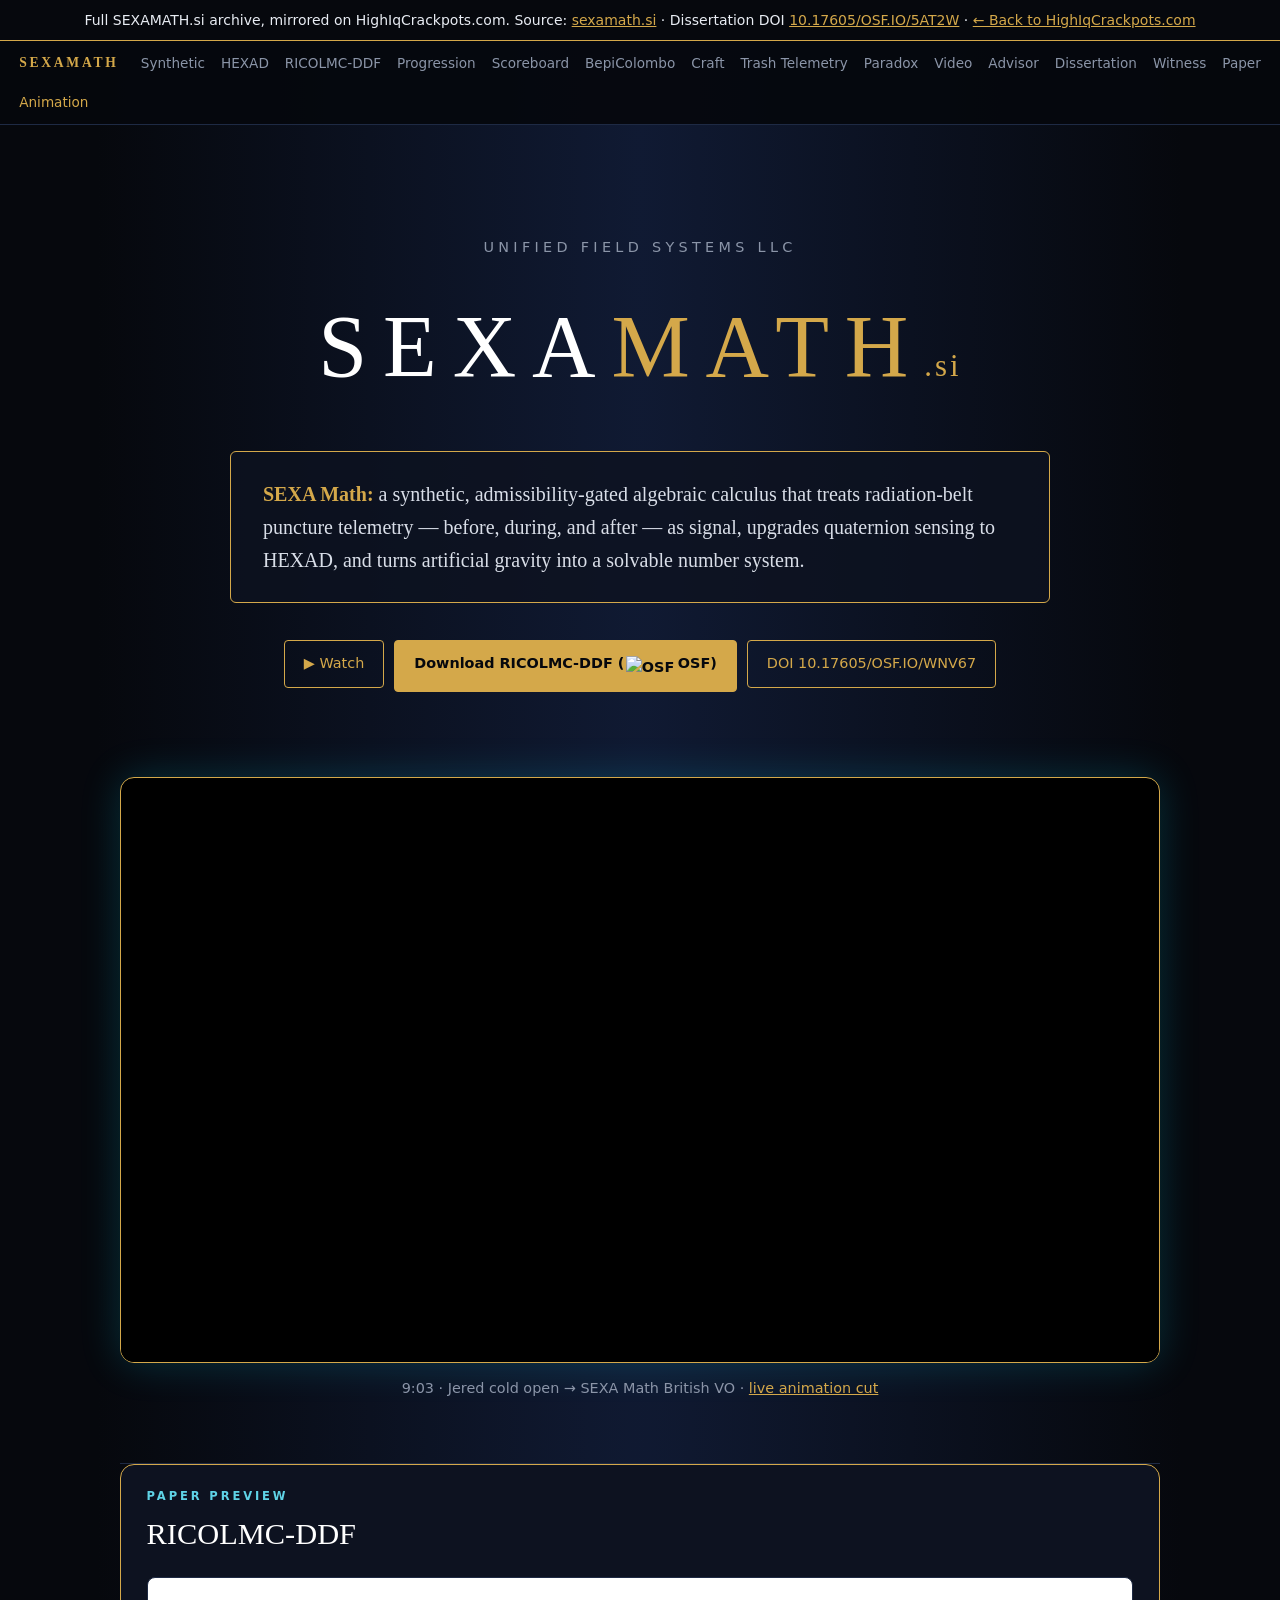
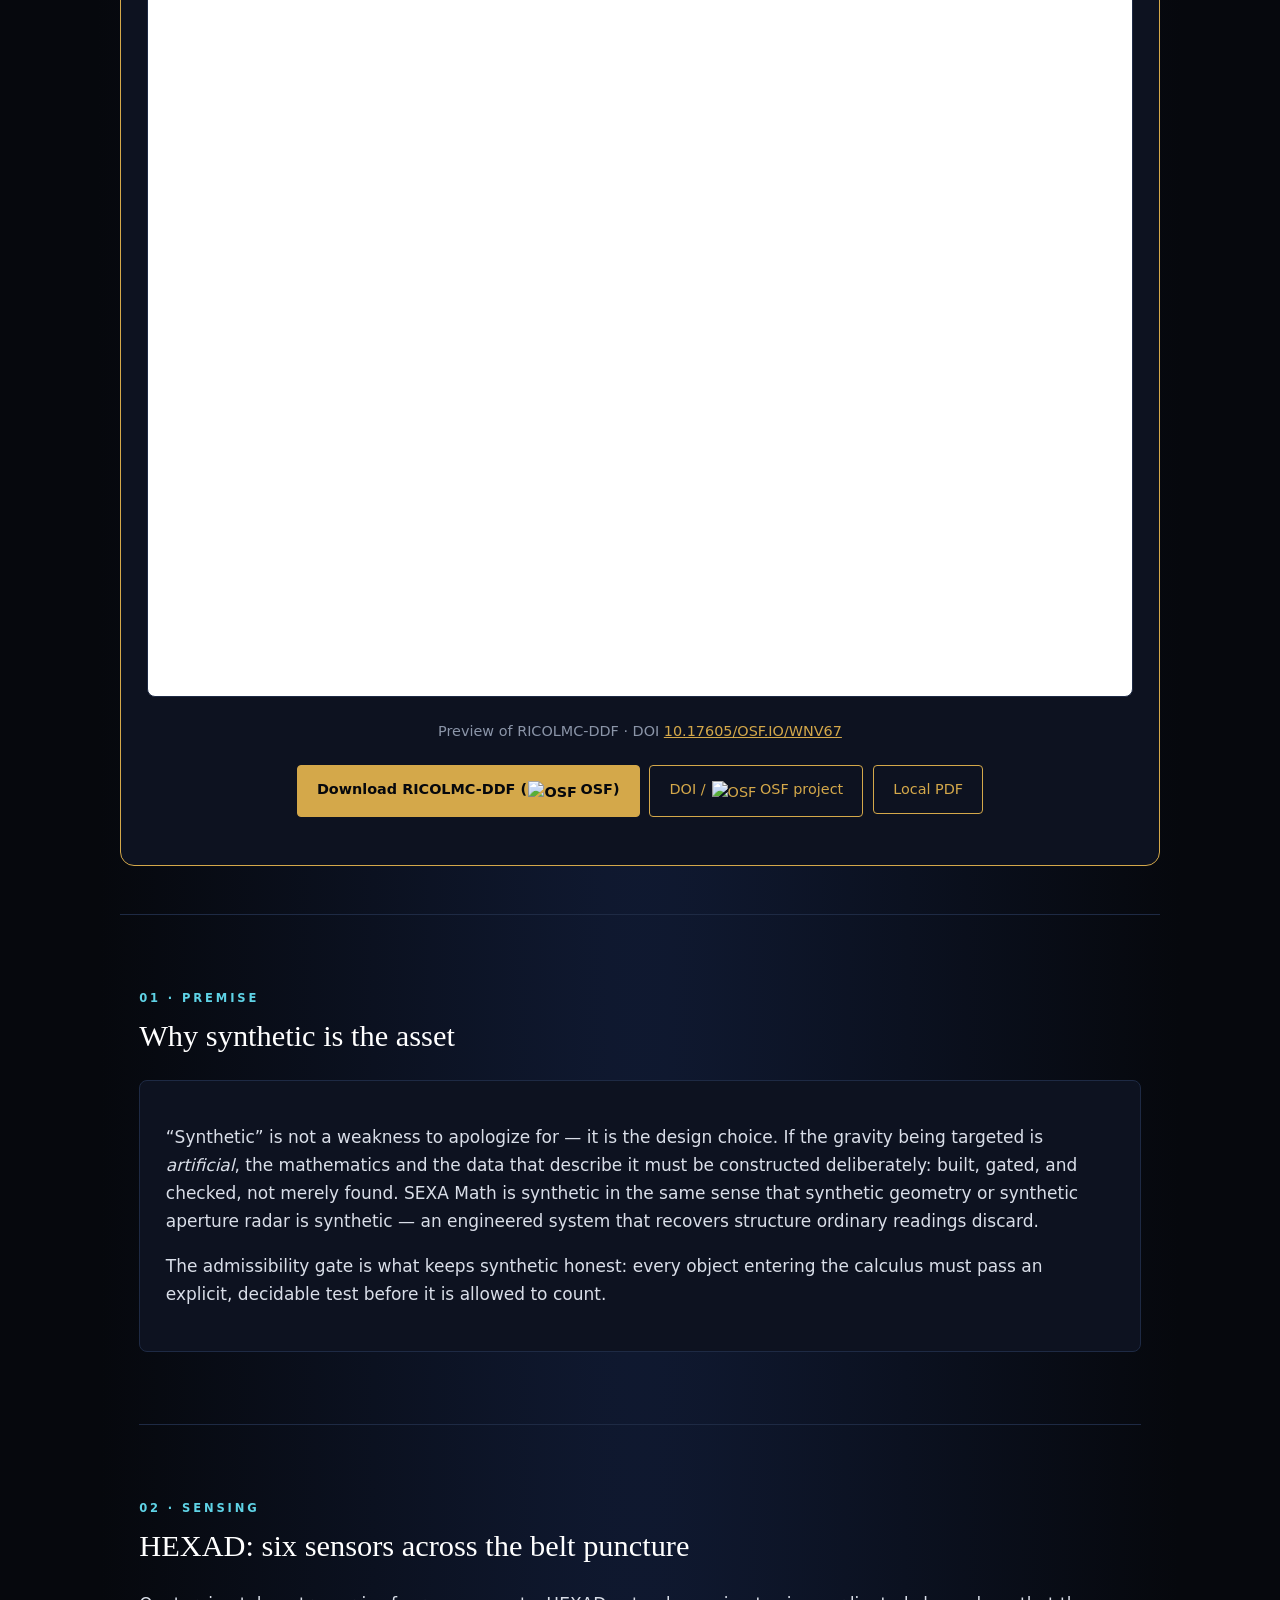
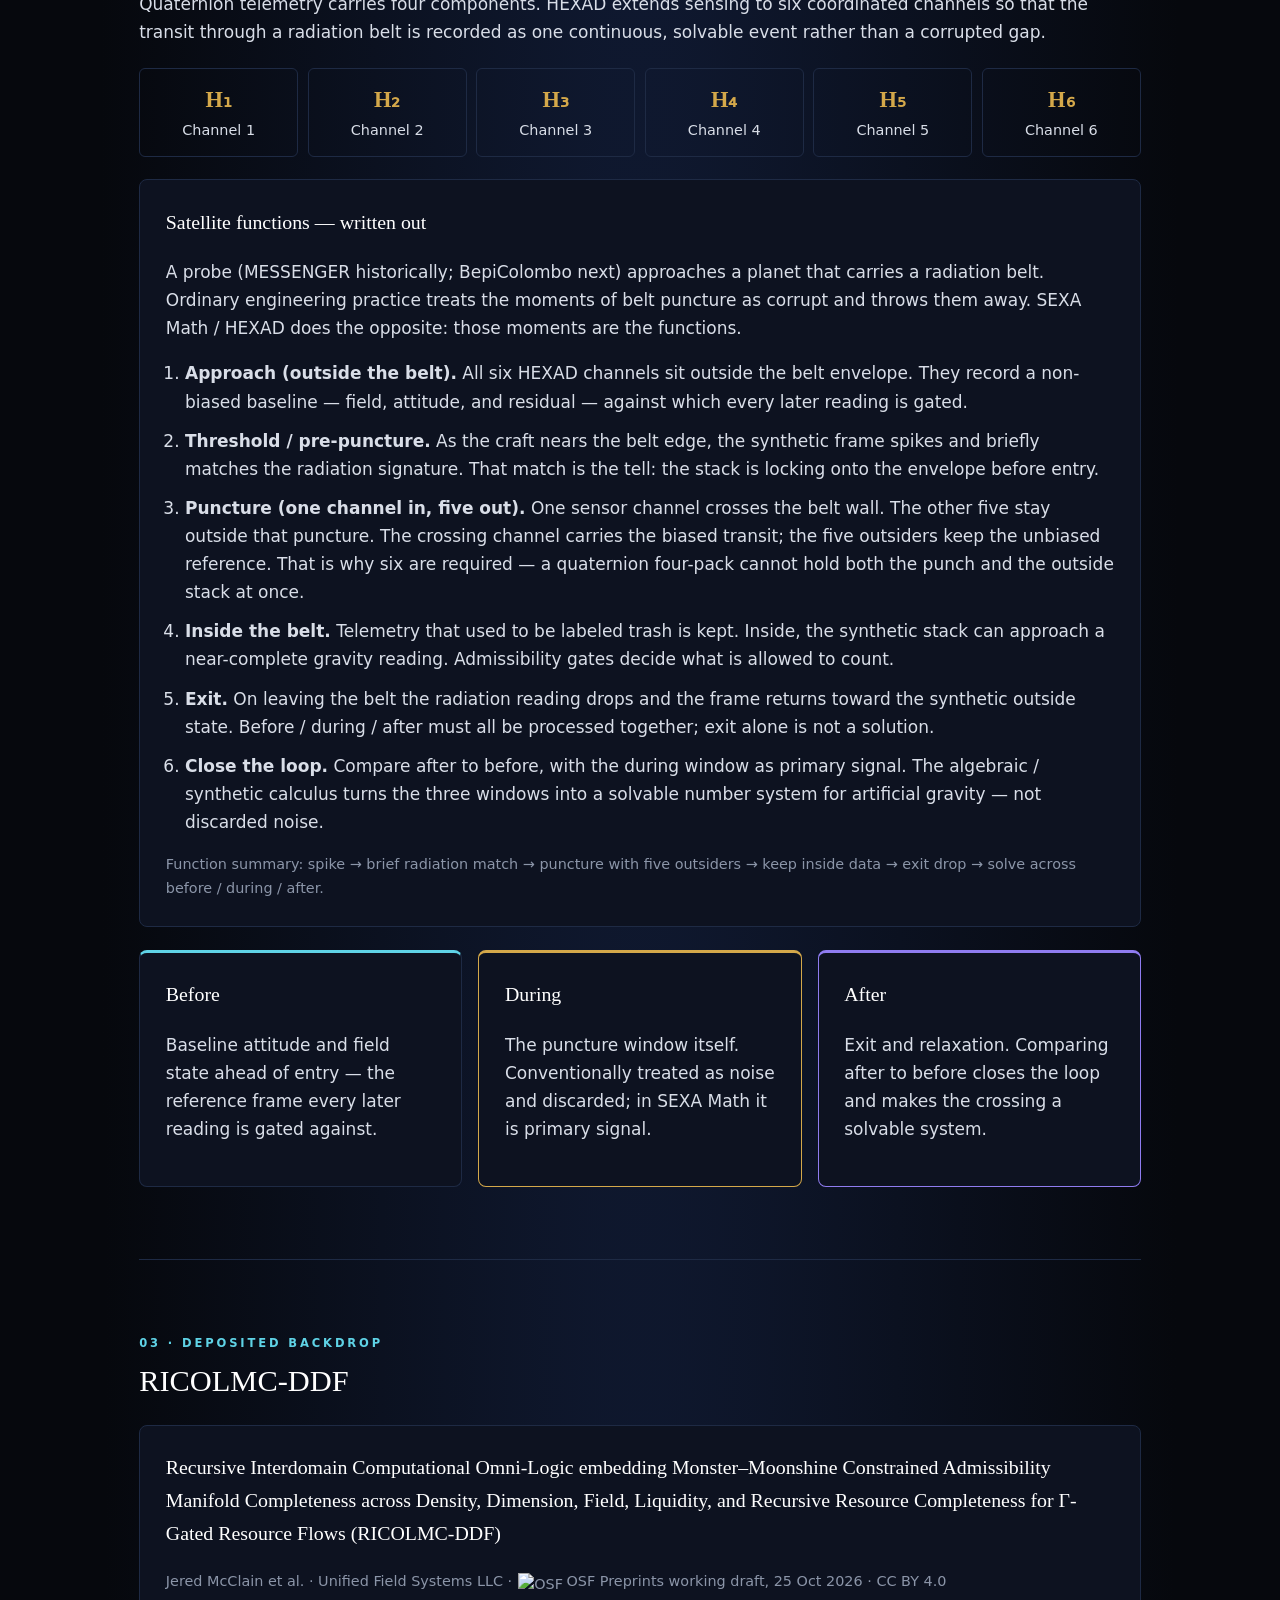
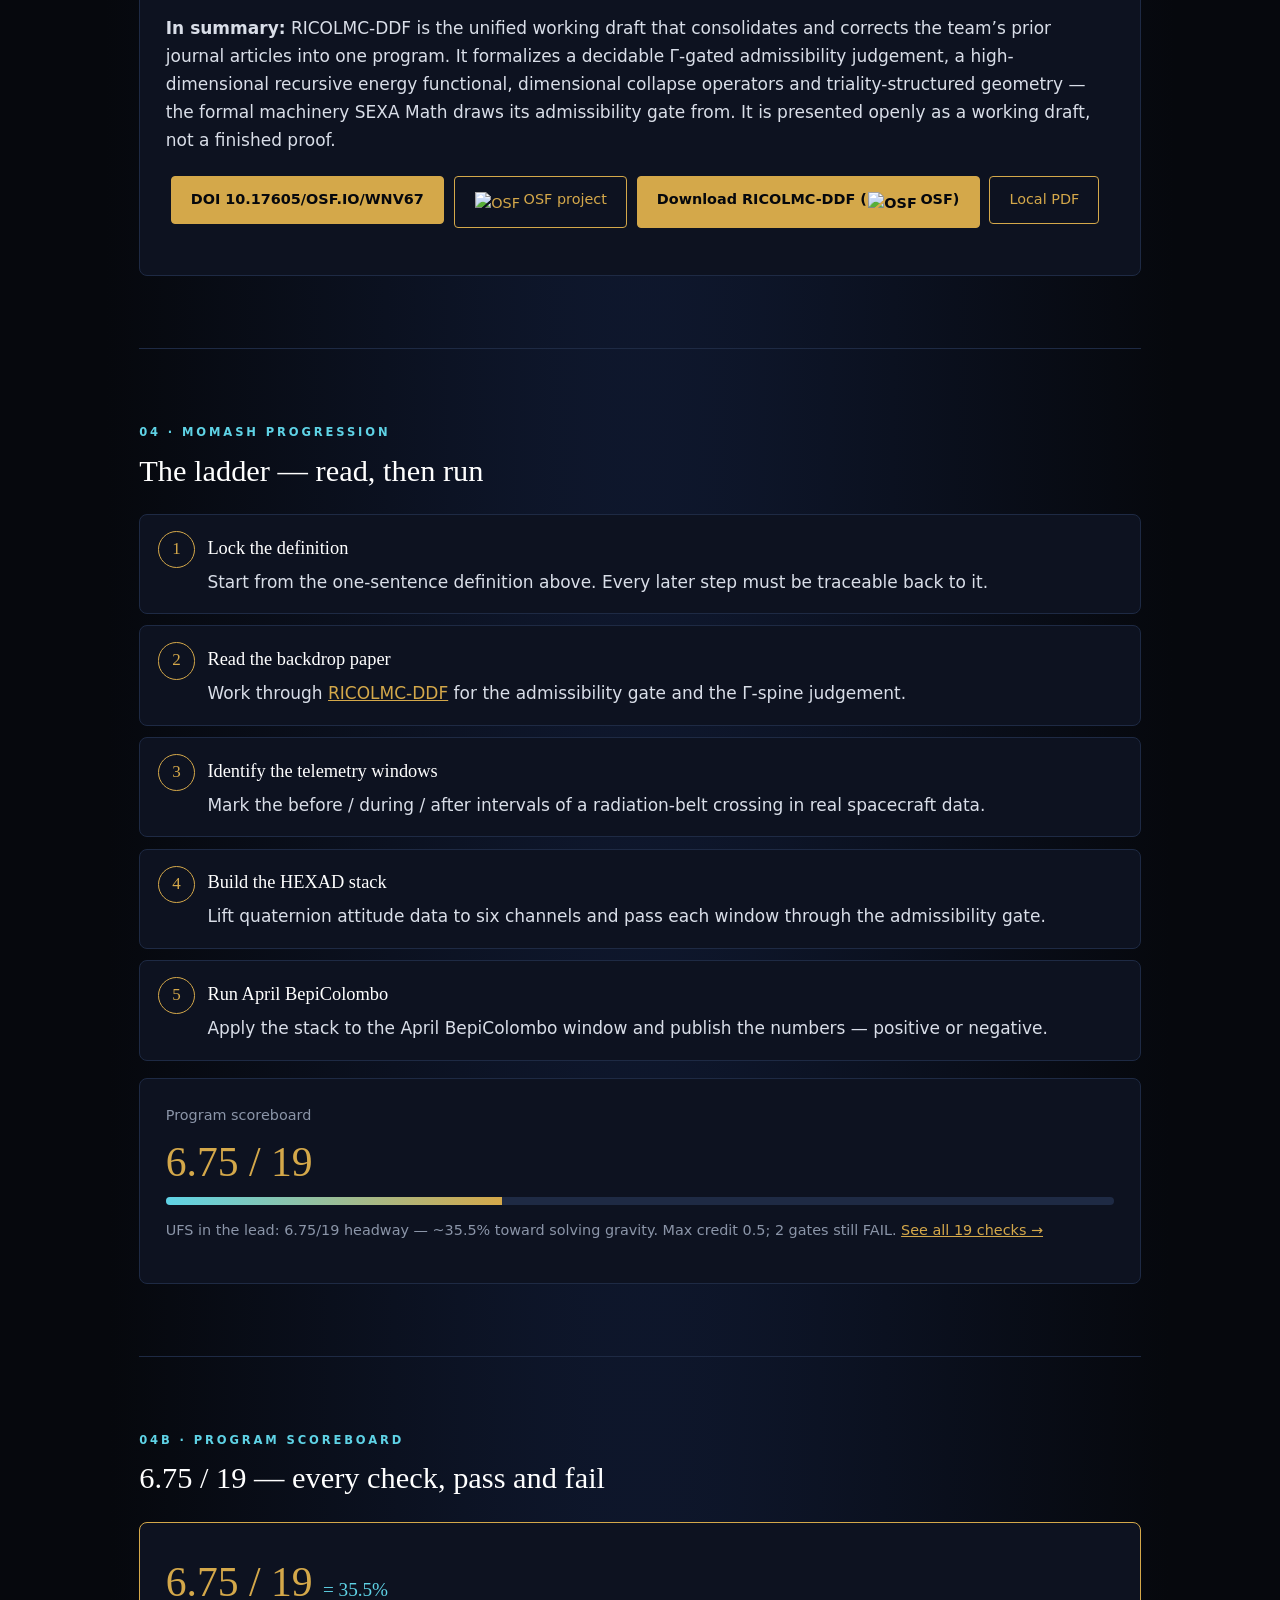
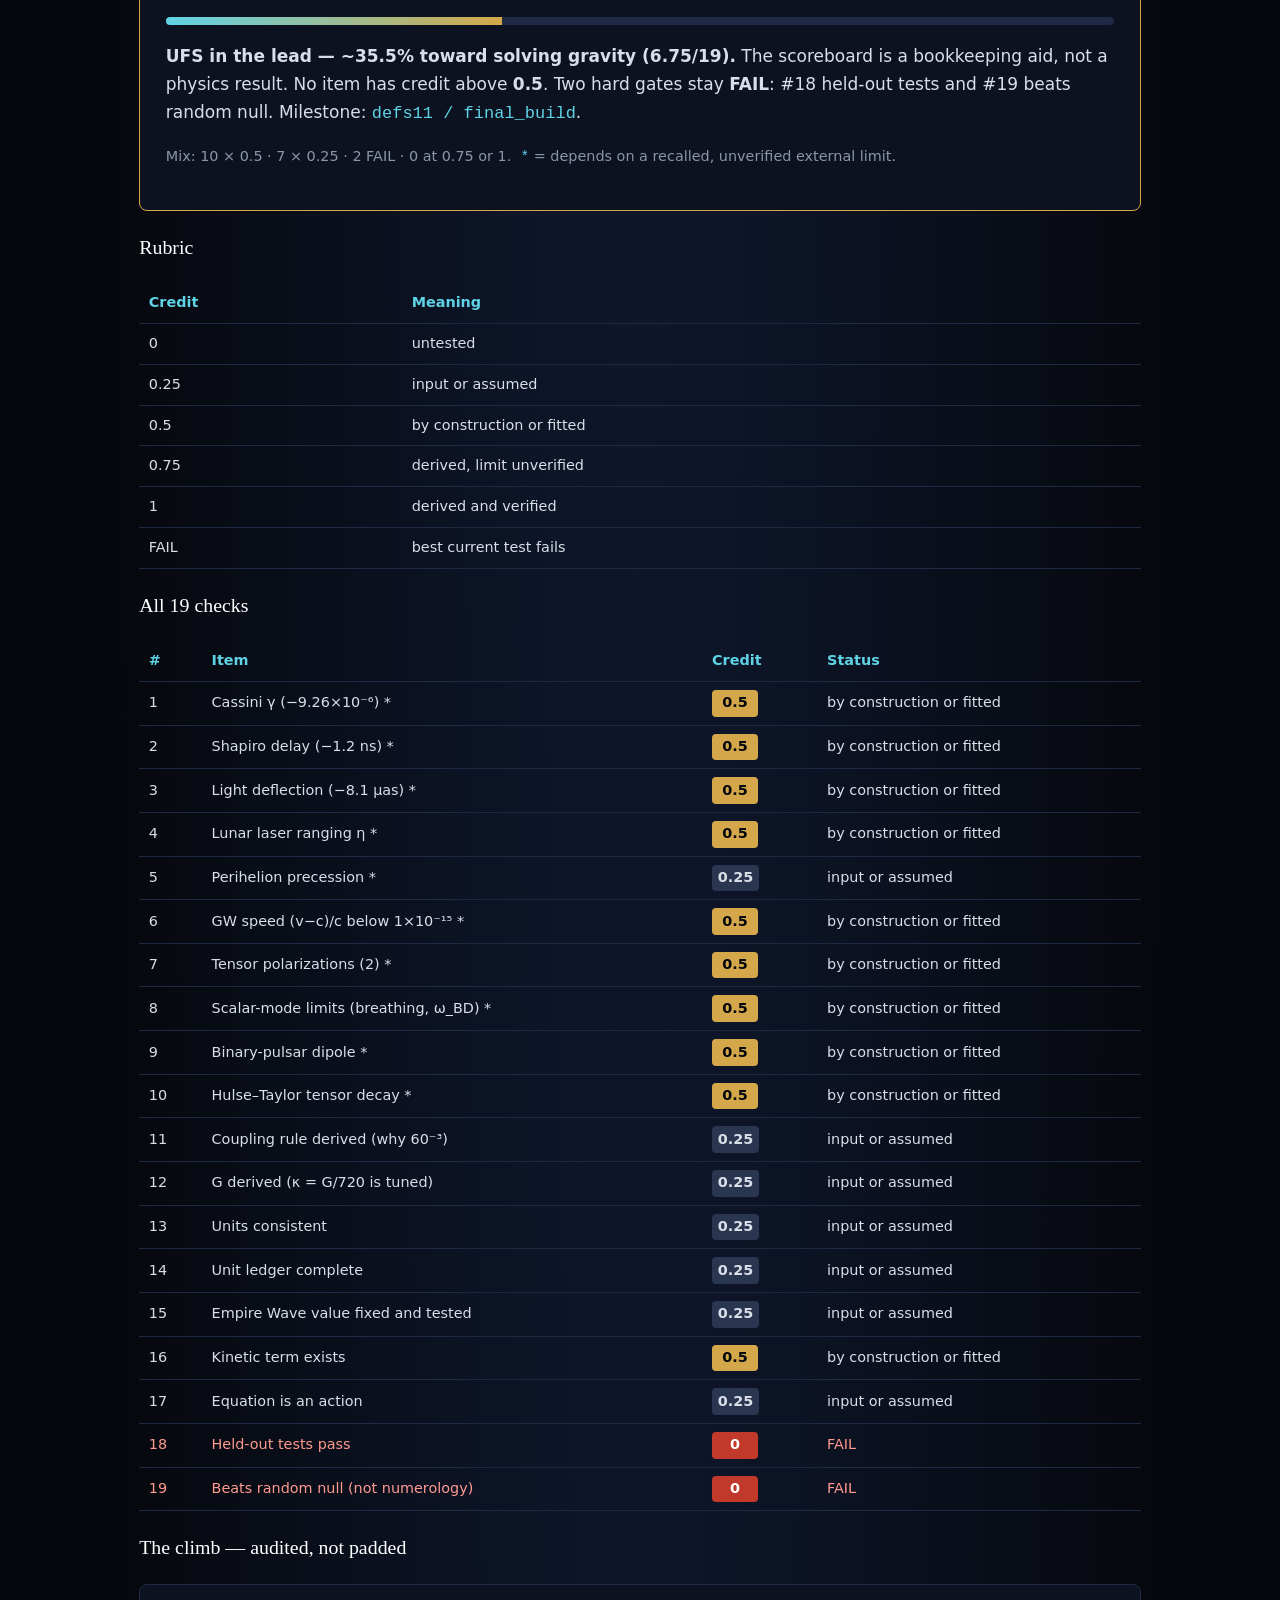
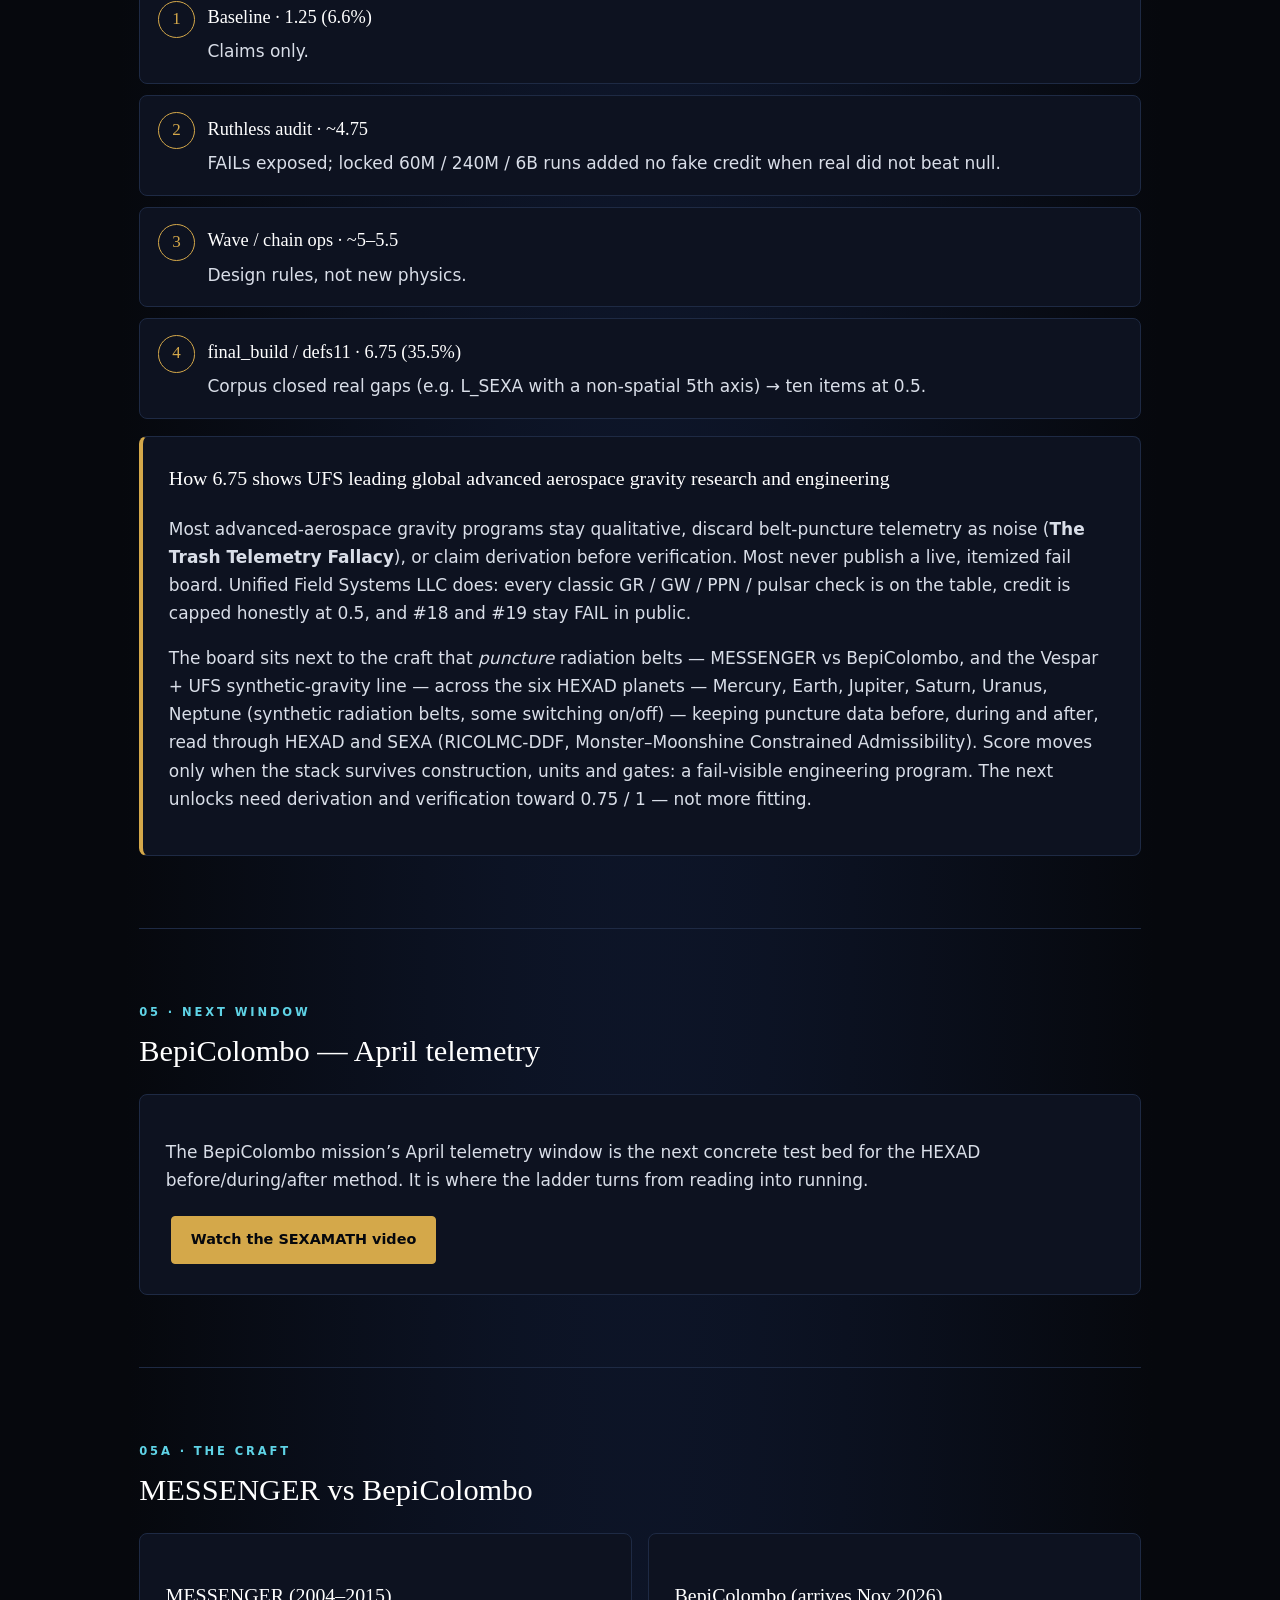
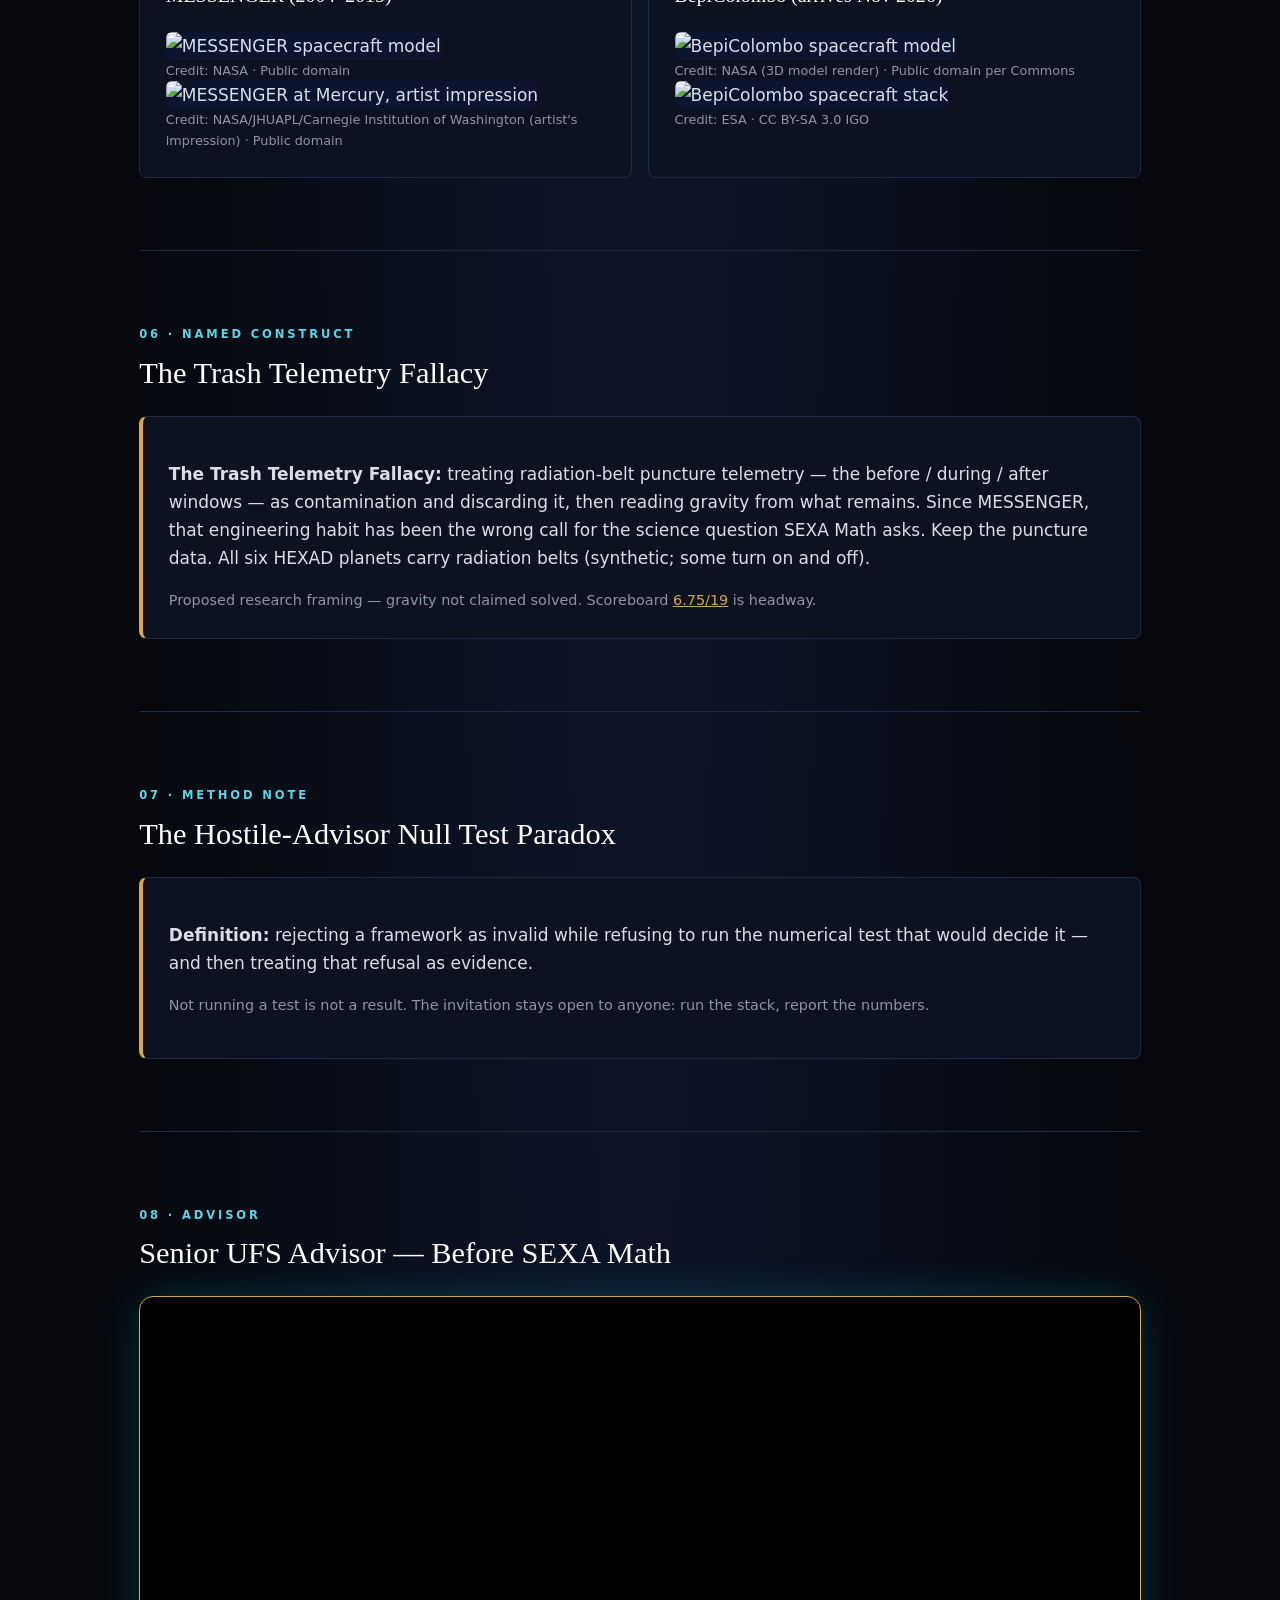
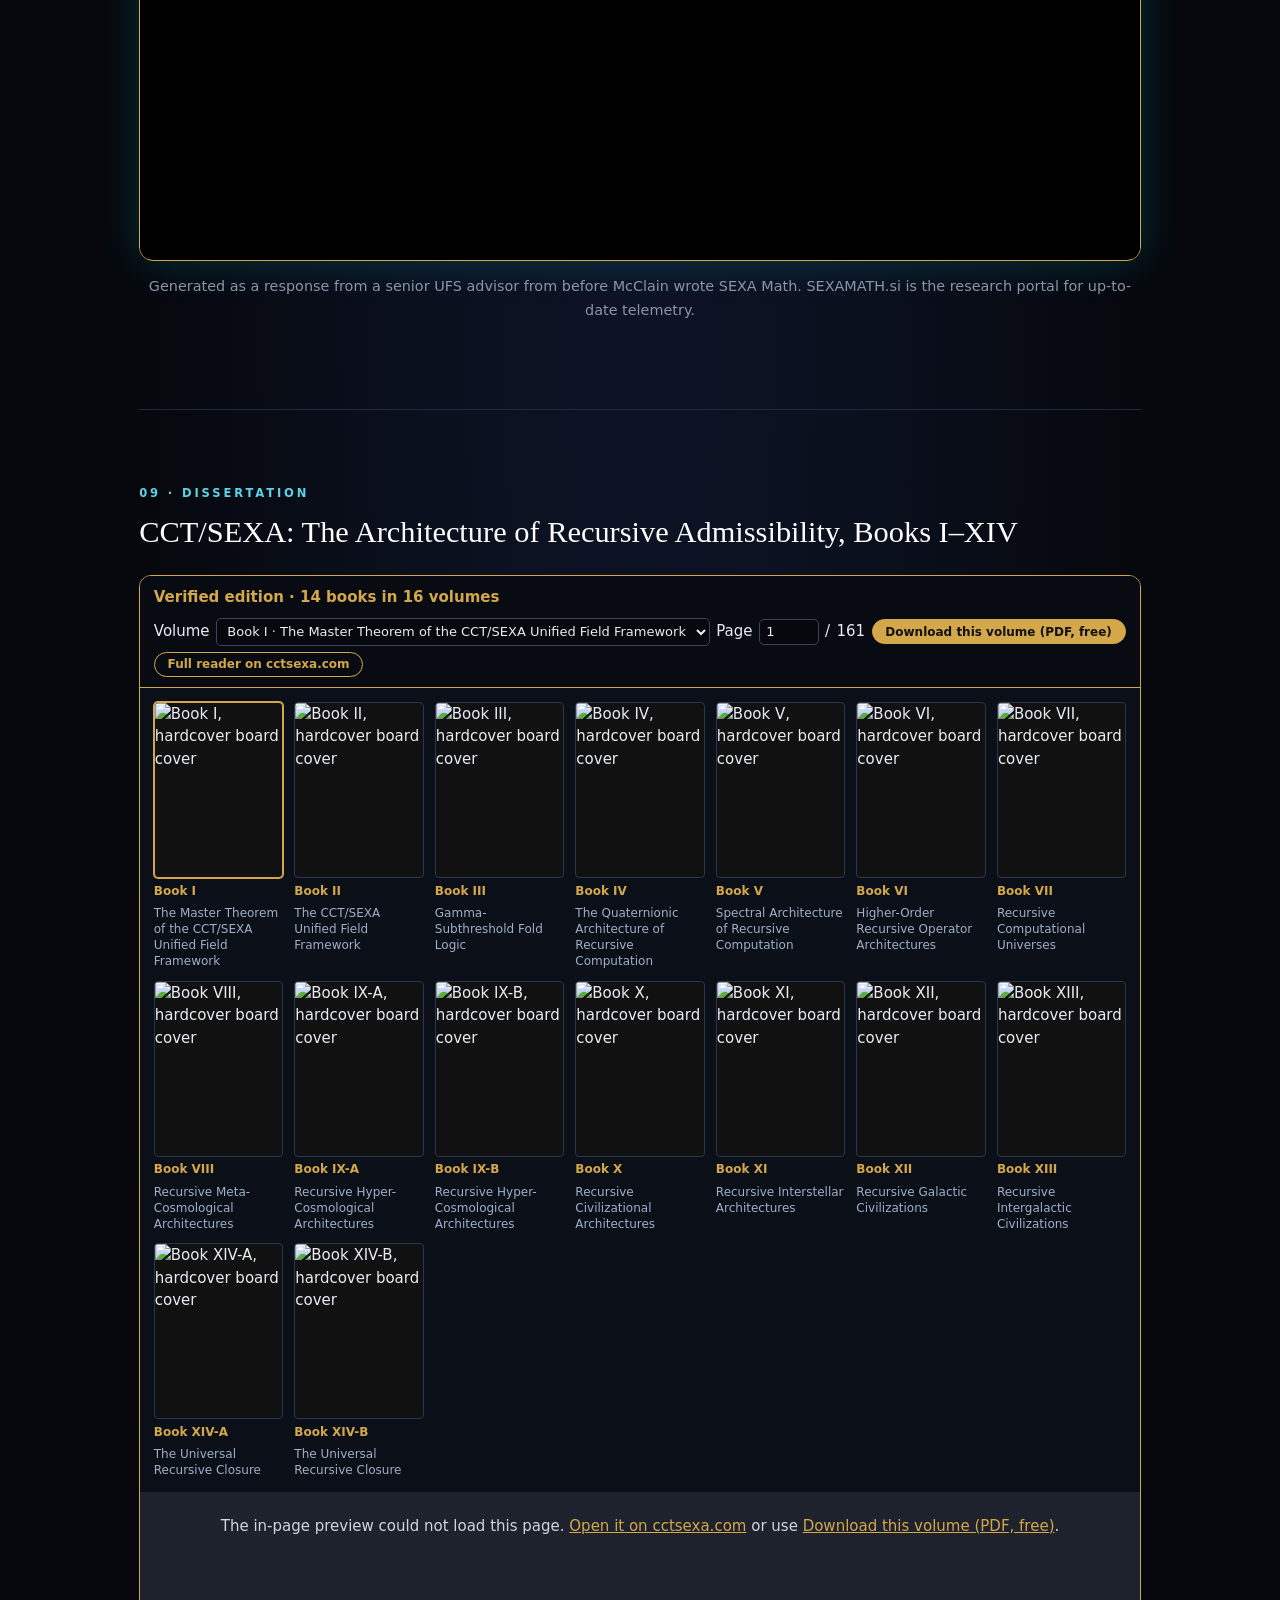
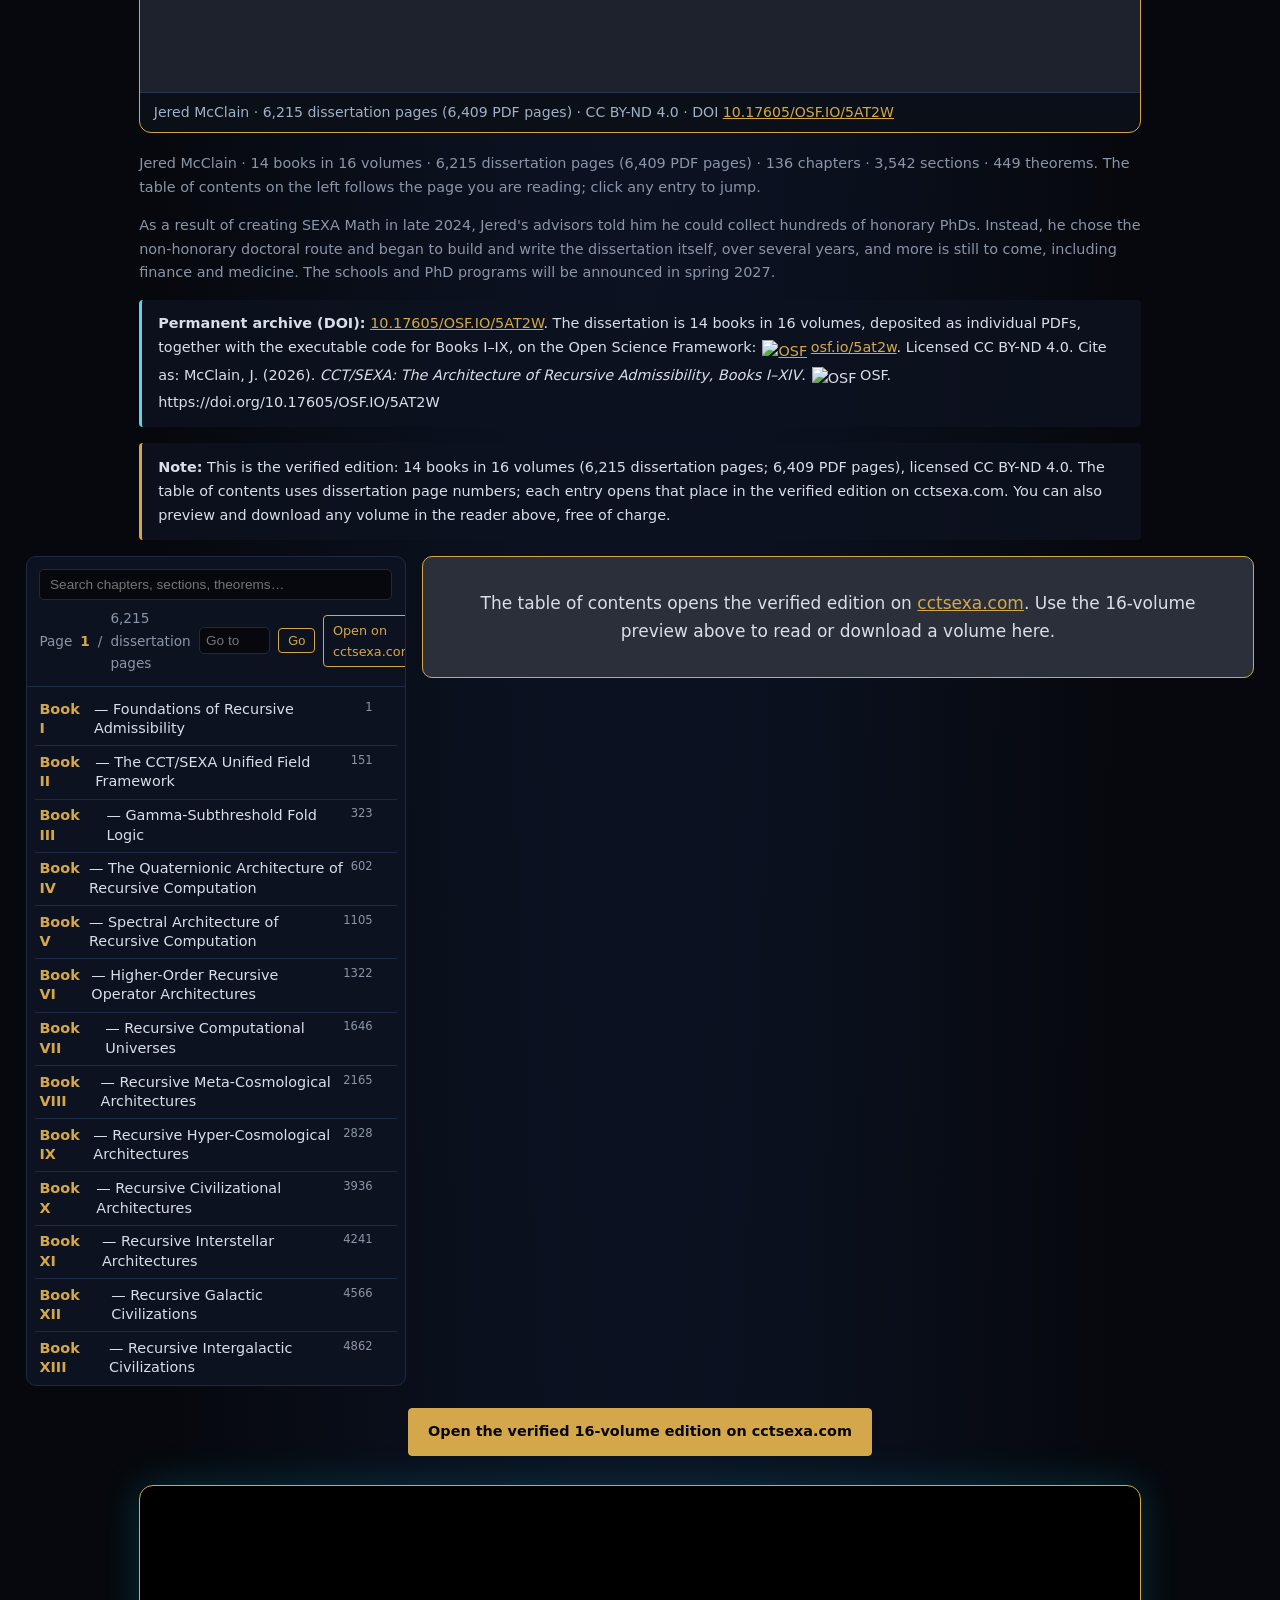
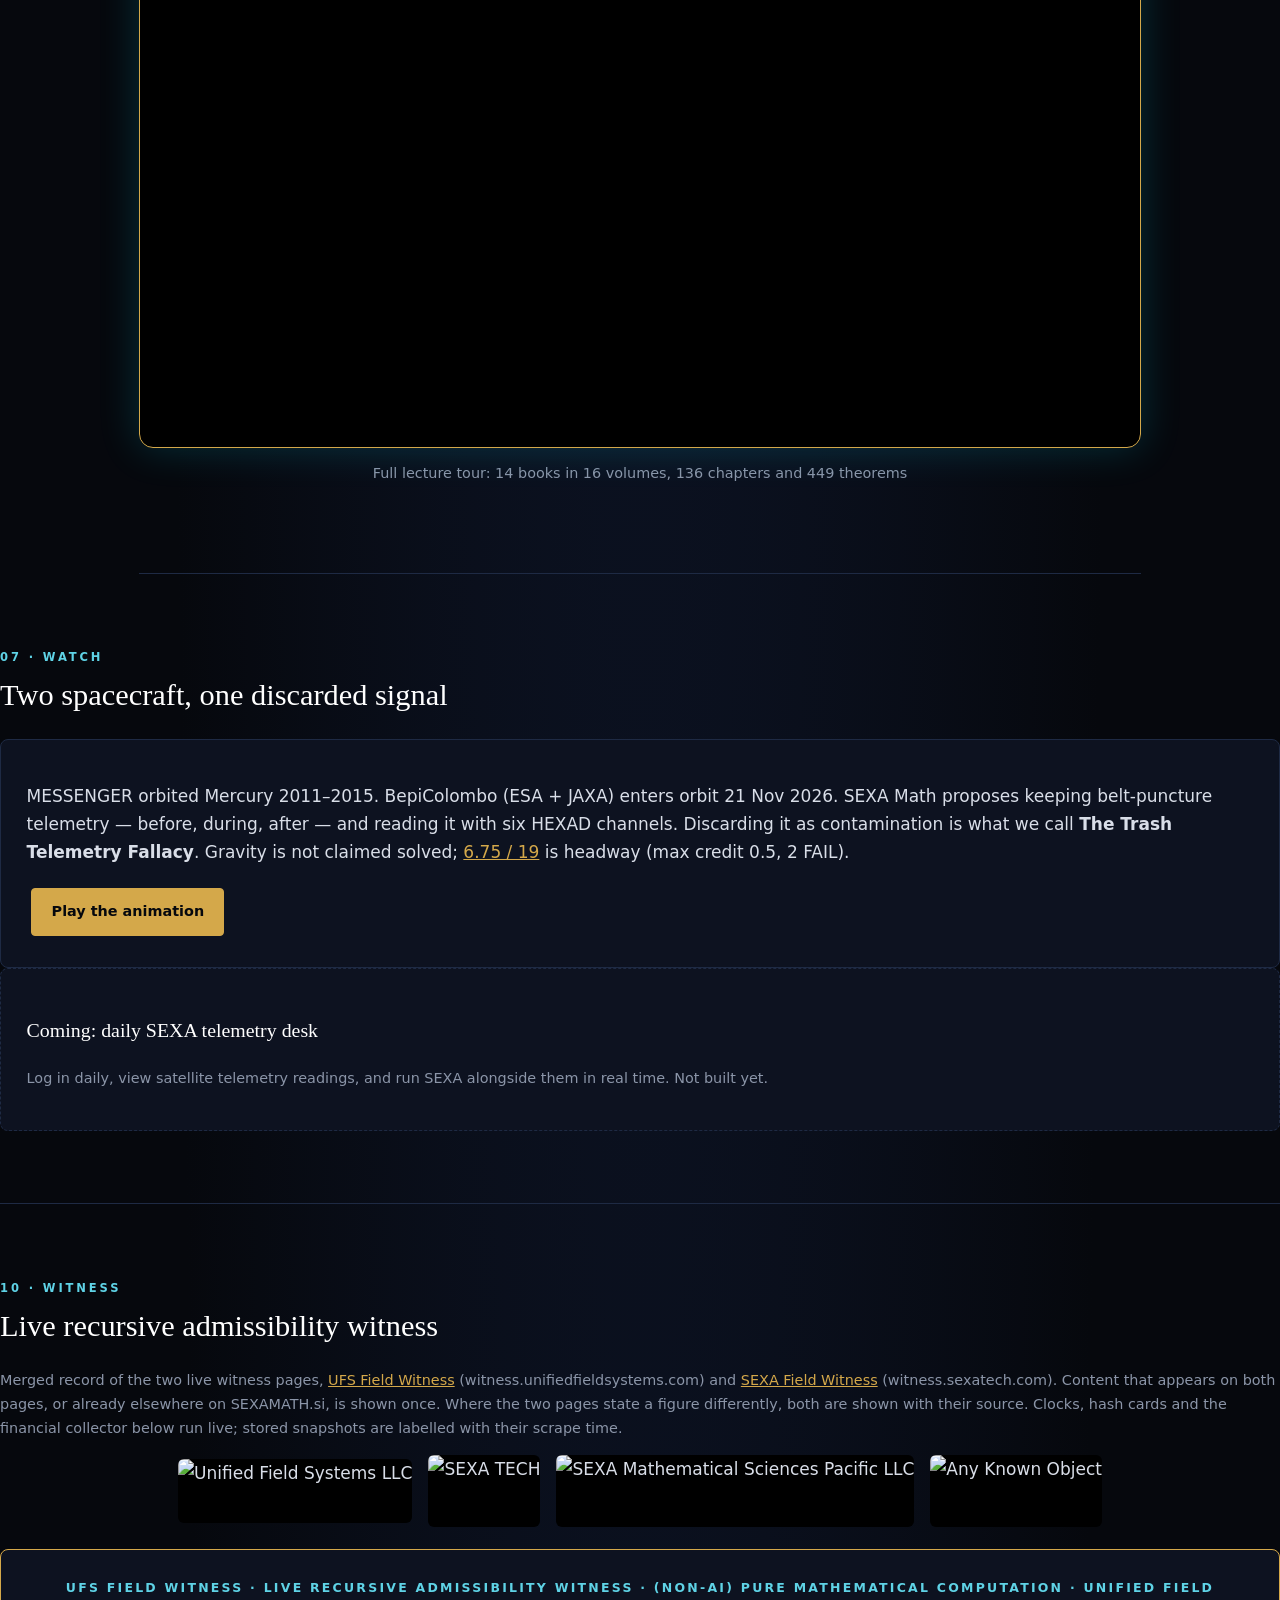
==== commit 72189b8a: "SEXA Corpus: remove W016 (Quaternion Phase-Order Processing, moved to the private Under Peer Review " ====
--- a/archive.html
+++ b/archive.html
@@ -4586,8 +4586,7 @@
     <div class="sr"><div class="flag" title="Virtual"><svg viewBox="0 0 60 40" xmlns="http://www.w3.org/2000/svg" aria-label="Virtual"><rect width="60" height="40" fill="#0b1c2c"/><circle cx="30" cy="20" r="12" fill="none" stroke="#d4b483" stroke-width="1.4"/><ellipse cx="30" cy="20" rx="6" ry="12" fill="none" stroke="#d4b483" stroke-width="1"/><path d="M18 20h24M22 12h16M22 28h16" stroke="#d4b483" stroke-width="1"/></svg></div><div><b>1 · MEAP 2026</b><div class="wd">30–31 October 2026</div><div class="ml">9th International Conference on Mechanical Engineering &amp; Applications · Virtual · proceedings in IJMECH, ISSN 2200-5854</div><span class="stt">CAMERA-READY</span><div class="imp">Aerospace</div><div class="paper">Hardware-Verifiable Recursive Admissibility for Autonomous Aerospace and Mechanical Systems</div></div></div>
     <div class="sr"><div class="flag" title="Australia"><svg viewBox="0 0 60 40" xmlns="http://www.w3.org/2000/svg" aria-label="Australia"><rect width="60" height="40" fill="#012169"/><g clip-path="url(#w-auc)"><rect width="30" height="20" fill="#012169"/><path d="M0 0L30 20M30 0L0 20" stroke="#fff" stroke-width="5"/><path d="M0 0L30 20M30 0L0 20" stroke="#C8102E" stroke-width="2.4"/><path d="M15 0v20M0 10h30" stroke="#fff" stroke-width="8"/><path d="M15 0v20M0 10h30" stroke="#C8102E" stroke-width="4"/></g><clipPath id="w-auc"><rect width="30" height="20"/></clipPath><polygon points="15,26 16.1,29.2 19.5,29.2 16.8,31.2 17.8,34.4 15,32.4 12.2,34.4 13.2,31.2 10.5,29.2 13.9,29.2" fill="#fff"/><circle cx="46" cy="10" r="1.5" fill="#fff"/><circle cx="40" cy="16" r="1.2" fill="#fff"/><circle cx="48" cy="20" r="1.2" fill="#fff"/><circle cx="42" cy="26" r="1.2" fill="#fff"/><circle cx="50" cy="30" r="1.5" fill="#fff"/></svg></div><div><b>2 · ISTECH 2026</b><div class="wd">14–15 November 2026</div><div class="ml">4th International Conference on Information Science and Techniques · with MATHCS 2026 · Melbourne, Australia · hybrid</div><span class="stt">CAMERA-READY</span><div class="paper">Hardware-Verifiable Recursive Information Admissibility for AI and Information Systems</div></div></div>
     <div class="sr"><div class="flag" title="Greenland"><svg viewBox="0 0 60 40" xmlns="http://www.w3.org/2000/svg" aria-label="Greenland"><rect width="60" height="20" fill="#fff"/><rect y="20" width="60" height="20" fill="#C8102E"/><circle cx="18" cy="20" r="9" fill="#C8102E"/><path d="M9 20a9 9 0 0 0 18 0z" fill="#fff"/></svg></div><div><b>3 · ICMMAP-2026</b><div class="wd">19–20 December 2026</div><div class="ml">IARF International Conference on Mathematical Methods in Applied Physics · Nuuk, Greenland</div><span class="stt y">ACCEPTED · IARF-10-4-0099625</span><div class="paper">A Nine-Dimensional Recursive-Admissibility Energy Functional · SREF-EX9D</div></div></div>
-    <div class="sr"><div class="flag" title="United States"><svg viewBox="0 0 60 32" xmlns="http://www.w3.org/2000/svg" aria-label="United States"><rect width="60" height="32" fill="#B22234"/><g fill="#fff"><rect y="2.46" width="60" height="2.46"/><rect y="7.38" width="60" height="2.46"/><rect y="12.31" width="60" height="2.46"/><rect y="17.23" width="60" height="2.46"/><rect y="22.15" width="60" height="2.46"/><rect y="27.08" width="60" height="2.46"/></g><rect width="26" height="17.23" fill="#3C3B6E"/></svg></div><div><b>4 · IEEE CCWC 2027</b><div class="wd">4–6 January 2027</div><div class="ml">17th Annual Computing and Communication Workshop and Conference · Las Vegas, Nevada, USA · double-blind · full paper due 6 Nov 2026</div><span class="stt">UNDER CONFERENCE PEER REVIEW</span><div class="imp">Conscious Assisted Technology | Synthetic Telepathy</div><div class="paper">Quaternion Phase-Order Processing with Γ-Admissibility and CAT Human–Machine Control</div></div></div>
-    <div class="sr"><div class="flag" title="United States"><svg viewBox="0 0 60 32" xmlns="http://www.w3.org/2000/svg" aria-label="United States"><rect width="60" height="32" fill="#B22234"/><g fill="#fff"><rect y="2.46" width="60" height="2.46"/><rect y="7.38" width="60" height="2.46"/><rect y="12.31" width="60" height="2.46"/><rect y="17.23" width="60" height="2.46"/><rect y="22.15" width="60" height="2.46"/><rect y="27.08" width="60" height="2.46"/></g><rect width="26" height="17.23" fill="#3C3B6E"/></svg></div><div><b>5 · NFM 2027</b><div class="wd">11–13 May 2027</div><div class="ml">Nineteenth NASA Formal Methods Symposium · Houston, Texas, USA · University of Houston–Clear Lake · Paper ID 2 · notification 26 Feb 2027</div><span class="stt">UNDER CONFERENCE PEER REVIEW</span><div class="paper">Formal Verification of Γ-Gated Quaternion Routing for Safety-Critical Autonomous Systems</div></div></div>
+    <div class="sr"><div class="flag" title="United States"><svg viewBox="0 0 60 32" xmlns="http://www.w3.org/2000/svg" aria-label="United States"><rect width="60" height="32" fill="#B22234"/><g fill="#fff"><rect y="2.46" width="60" height="2.46"/><rect y="7.38" width="60" height="2.46"/><rect y="12.31" width="60" height="2.46"/><rect y="17.23" width="60" height="2.46"/><rect y="22.15" width="60" height="2.46"/><rect y="27.08" width="60" height="2.46"/></g><rect width="26" height="17.23" fill="#3C3B6E"/></svg></div><div><b>4 · NFM 2027</b><div class="wd">11–13 May 2027</div><div class="ml">Nineteenth NASA Formal Methods Symposium · Houston, Texas, USA · University of Houston–Clear Lake · Paper ID 2 · notification 26 Feb 2027</div><span class="stt">UNDER CONFERENCE PEER REVIEW</span><div class="paper">Formal Verification of Γ-Gated Quaternion Routing for Safety-Critical Autonomous Systems</div></div></div>
     <div class="sr"><div class="flag" title="Manuscript"><svg viewBox="0 0 60 40" xmlns="http://www.w3.org/2000/svg" aria-label="Manuscript"><rect width="60" height="40" fill="#101820"/><rect x="14" y="6" width="32" height="28" rx="1" fill="#d4b483"/><rect x="18" y="11" width="24" height="2" fill="#101820"/><rect x="18" y="16" width="24" height="2" fill="#101820"/><rect x="18" y="21" width="16" height="2" fill="#101820"/></svg></div><div><b>The Γ-Spine Fold Theorem</b><div class="wd">Manuscript (2026)</div><div class="ml">Withdrawn from IJPLA. Revised version in preparation for TYPES 2027.</div><span class="stt">WITHDRAWN · IN PREPARATION</span><div class="paper">The Γ-Spine Fold Theorem: manuscript (2026). Withdrawn from IJPLA; revised version in preparation for TYPES 2027.</div></div></div>
   </div>
 <!--CERTS:BEGIN--><div id="conference-certificates" style="padding:2.5rem 0;border-top:1px solid #24344f;color:#e8ecf3;font:16px/1.6 system-ui,sans-serif"><div style="max-width:1100px;margin:0 auto;padding:0 24px"><h2 style="font-family:Georgia,serif;font-weight:400;color:#fff;font-size:clamp(1.4rem,3vw,2.1rem);margin:.2em 0 .6em;text-align:center">Conference presentations</h2><div class="cert-item" data-cert="vlsie2026" style="max-width:1000px;margin:0 auto 2.2rem"><h3 style="margin:0 0 .3rem;font-family:Georgia,serif;font-weight:400;color:#fff;font-size:clamp(1.15rem,2.4vw,1.5rem);line-height:1.3">7th International Conference on VLSI &amp; Embedded Systems (VLSIE 2026)</h3><p style="margin:0 0 .3rem;color:var(--gold);font-weight:600">August 15–16, 2026 · Melbourne, Australia</p><p style="margin:0 0 .8rem;color:#cfd6e2;font-style:italic;line-height:1.45">Hardware-Verifiable Recursive Computational Architecture Derived from the SEXA Unified Field Framework: Computational Correspondence, Recursive Admissibility, and Structured Validation Across a 2880-Dimensional Manifold</p><img src="https://sexamath.si/assets/certs/vlsie2026-certificate.jpg" alt="VLSIE 2026 Paper Presentation Certificate, 7th International Conference on VLSI &amp; Embedded Systems, Jered McClain, SEXA Institute of Technology and Interdomain Galactic Advisors" loading="lazy" style="display:block;width:100%;height:auto;border:1px solid var(--gold);border-radius:8px;background:#fff"></div><div class="cert-item" data-cert="meap2026" style="max-width:1000px;margin:0 auto 2.2rem"><h3 style="margin:0 0 .3rem;font-family:Georgia,serif;font-weight:400;color:#fff;font-size:clamp(1.15rem,2.4vw,1.5rem);line-height:1.3">9th International Conference on Mechanical Engineering &amp; Applications (MEAP 2026)</h3><p style="margin:0 0 .3rem;color:var(--gold);font-weight:600">October 30–31, 2026 · Virtual Conference</p><p style="margin:0 0 .8rem;color:#cfd6e2;font-style:italic;line-height:1.45">Hardware-Verifiable Recursive Admissibility for Autonomous Aerospace and Mechanical Systems: A SEXA Framework for Constraint-Safe State Selection, Fault Detection, Digital-Twin Reconstruction, Recursive Dimensional Compression, and Engineering-Grade Computational Validation</p><img src="https://sexamath.si/assets/certs/meap2026-certificate.jpg" alt="MEAP 2026 Paper Presentation Certificate, 9th International Conference on Mechanical Engineering &amp; Applications, Jered E. McClain, Unified Field Systems LLC, USA" loading="lazy" style="display:block;width:100%;height:auto;border:1px solid var(--gold);border-radius:8px;background:#fff"></div></div></div><!--CERTS:END-->
@@ -4621,7 +4620,7 @@
 <p class="mu" style="margin-top:1.5rem">Sources: <a href="https://witness.unifiedfieldsystems.com/" target="_blank" rel="noopener">witness.unifiedfieldsystems.com</a> (UFS Field Witness, © 2026 Unified Field Systems LLC) and <a href="https://witness.sexatech.com/sexa-corpus-witness.html" target="_blank" rel="noopener">witness.sexatech.com/sexa-corpus-witness.html</a> (SEXA Field Witness). Merged 6 November 2026, 7:30 PM EST; stored snapshots are as scraped on the times shown, live blocks read the same public collectors as the originals.</p>
 <script>
 (function(){
-var CARDS=[{"t": "Unified Recursive Manifold Dynamics", "s": "S", "l": "01", "e": "Collapse operators + φ/θ triality on the exciter; 10-condition closure. Working MS, not a journal issue.", "h": "bdb57841666ac3a1258838e121b10afd42e56f21d1a550f1b1dfb80436170c0e", "pid": "01", "pt": "Unified Recursive Manifold Dynamics — dimensional collapse and triality-structured exciter geometry", "pv": "Institute master framework", "merged": "sexa-superset"}, {"t": "Prime Atom of Logic: recursive closure criterion", "s": "S", "l": "03", "e": "&Gamma; &sub; &Sigma;60; &Gamma;<sup>n<\/sup>(&Xi;)=&Xi; or reject. Closure test, not a physics meter.", "h": "1f1fbed7a8f32cbfcdada25cad3d5ac34bb8c7804576a5ce837186b1bb99b793", "pid": "03", "pt": "Prime Atom of Logic — recursive closure criterion", "pv": "Institute working paper", "pe": "Γ ⊂ Σ60; Γⁿ(Ξ)=Ξ or reject. Closure test, not a physics meter.", "merged": "both"}, {"t": "Monster-symmetric admissibility", "s": "S", "l": "04", "e": "Monster-symmetric admissibility; ON-state Yukawa pending experiment.", "h": "74e41679196760c3f53dfbe43b2821ebde062a8e31cd2b6b53bc035a4d7d265e", "pid": "04", "pt": "JAM 9887 Monster-symmetric admissibility", "pv": "Journal of Advances in Mathematics Vol. 25 · E-ISSN 2347-1921", "pe": "Monster-symmetric admissibility; OFF-state GR/QFT/Yukawa compatibility claims. ON-state Yukawa PENDING_EXPERIMENT.", "merged": "both"}, {"t": "From admissibility to energy", "s": "S", "l": "05", "e": "Γ-glyph → SREF → 2880-D exciternion stack. Energy is named after admissibility, not before it.", "h": "40b4355bfaee110fa27f1c0176ac034e19d950780a5533f6c2d0ab19506cbcb7", "pid": "05", "pt": "JAM 9896 From admissibility to energy", "pv": "Journal of Advances in Mathematics Vol. 25", "merged": "sexa-superset"}, {"t": "&Gamma;-subthreshold fold logic theorem", "s": "S", "l": "06", "e": "Minimal admissibility compression across the 2880-D hierarchy. Fold is a compression, not a force law.", "h": "291b704d74765bb970fda9d88f2bcd3395176e19d931d32aafb55d9c60e0b1c3", "pid": "06", "pt": "Γ-subthreshold fold logic theorem", "pv": "Institute manuscript", "merged": "sexa-superset"}, {"t": "Horizon constant and resolution paradox (&Omega;2880)", "s": "S", "l": "08", "e": "Ω2880 as resolution/horizon bookkeeping on the 2880 index. Not a measured cosmological constant.", "h": "5916917cb130a43f68b62f73ca85815632ffd52911e7db99ba0878c4bd7417be", "pid": "08", "pt": "JAM 9915 Horizon constant and resolution paradox (Ω2880)", "pv": "Journal of Advances in Mathematics Vol. 25", "merged": "sexa-superset"}, {"t": "The Last Constant", "s": "S", "l": "09", "e": "Public runner: UNRESOLVED, missing primitives. No invented value.", "h": "c229e91f1f510d378c2c56741f6e3133650561c99a60d4a6ecfafd96620045e8", "pid": "09", "pt": "The Last Constant", "pv": "Institute manuscript", "pe": "Named terminal constant. Public runner: UNRESOLVED — missing primitives. No invented value on this page.", "merged": "both"}, {"t": "Recursive Soil Bearing Architecture (RSBA)", "s": "S", "l": "10", "e": "Hess-triangle cell × 8-ft prism; experimental activation PENDING. Not an acre and not 360 miles.", "h": "01fa0be7c4db0825b461be9cb18f4bae4f89c4f94f37f0eca296d61bb8581303", "pid": "10", "pt": "JAM 9880 Recursive Soil Bearing Architecture (RSBA)", "pv": "Journal of Advances in Mathematics Vol. 25", "merged": "sexa-superset"}, {"t": "Hardware-verifiable recursive computational architecture", "s": "S", "l": "12", "e": "Hardware-verifiable recurrence. Conference paper in the Button I zip.", "h": "3f8d1e5dceb675e718aaa338e58be70454780ffa0d9707ff766238e5809e35f9", "pid": "12", "pt": "VLSIE 2026 hardware-verifiable recursive computational architecture", "pv": "7th International Conference on VLSI &amp; Embedded Systems · Melbourne · 15–16 August 2026 · CS &amp; IT ISSN 2231-5403 · DOI 10.5121/csit.2026.1601503", "merged": "sexa-superset"}, {"t": "AMN Authority Tensor", "s": "S", "l": "13", "e": "Quaternionic admissibility enforcement / glyph-operator constraint. No closed public stepper in the runner.", "h": "41286efcbc083fd914860e0ba71514602b28ea2372da504df414a3a97e970265", "pid": "13", "pt": "AMN Authority Tensor", "pv": "Institute addendum · not JAM", "merged": "sexa-superset"}, {"t": "Anti-Direct Short", "s": "S", "l": "14", "e": "Negentropic circuit topology; source-dipole preservation; diakoptic back-feed. Narrative topology, not a SPICE deck here.", "h": "ba75a26b1b282e32bb7c5b9bc6bad190fcb4b8a457ae1515aefb7c1d2d1e251e", "pid": "14", "pt": "Anti-Direct Short", "pv": "Institute addendum", "merged": "sexa-superset"}, {"t": "Kinetic Blueprinting", "s": "S", "l": "15", "e": "1-D visibility threshold and SEXA MATH imagery across 5–2880D. No independent executable primitive in the runner.", "h": "5a685cb75f58010963dfaf6b96e1b348752833432017e3dc196b93c86f9d4732", "pid": "15", "pt": "Joey Rubin Kinetic Blueprinting", "pv": "Institute addendum", "merged": "sexa-superset"}, {"t": "Artificial Rest", "s": "S", "l": "16", "e": "High-dimensional restorative regime. No clinical protocol encoded here.", "h": "15ed89c965c1d954ad4c3ba7f7b1635edfe18381ff1312d4b24cabd8f8789a89", "pid": "16", "pt": "Artificial Rest", "pv": "Institute addendum", "pe": "High-dimensional restorative regime named from the UFT. No clinical protocol encoded here.", "merged": "both"}, {"t": "Lightning midair termination / ZeroReactor", "s": "S", "l": "17", "e": "High-dimensional regime language. Experimental.", "h": "a20d80c83bc106129a25998c4b8ba11fe1374b3c24ae50adb0a197450667cbf3", "pid": "17", "pt": "Lightning midair termination / ZeroReactor", "pv": "Institute addendum", "pe": "High-dimensional regime language for lightning termination. Experimental. Not a device schematic on this page.", "merged": "both"}, {"t": "Axiomatic closure framework: exciternion evaluation", "s": "S", "l": "18", "e": "Exciternion as lowest evaluation operator; dimensional collapse; cross-domain constructibility. Definitional, not a new runner module.", "h": "5f81efc79f9aa95bbee774122a576beb5950fa317372d8d193cdd6e933e18736", "pid": "18", "pt": "Axiomatic closure framework — exciternion evaluation", "pv": "Institute addendum", "merged": "sexa-superset"}, {"t": "Hardware-verifiable architecture, 45-slide deck", "s": "S", "l": "12", "e": "Deck of card 12; runs the same hardware-tick logic.", "h": "74df808477354fa78220db09dd6fd84b49702d62ed3bb531adf783c5c947abf7"}, {"t": "Recursive admissibility for aerospace and mechanical systems, companion", "s": "S", "l": "20", "e": "1,230,000 evaluations, accuracy 97.57%, false admission 4.30% vs 85.55%. 6 &Gamma;-stages, 10 state variables.", "h": "c3daa922860be157113ae46addcddc50a641dd8b6665d2a477c90348c28279f0"}, {"t": "QPOP v1.0 archive (code)", "s": "S", "l": "24", "e": "Archived audit 83,550 checks, 0 failures. Phase is the quaternion index 1&ndash;4.", "h": "967b703000c3f85706216449be4b79de688a8e5419fba6a988080fae8b2bb71e"}, {"t": "CT-9 admissibility checklist spec", "s": "C", "l": "CT", "e": "12 checks, pass = 1 / fail = 0; verdict 10&ndash;12 = ACCEPT.", "h": "4a24940167d8f87ae8b030de45e36312451eec54149725d77db2a689be47373c"}, {"t": "SREF-EX9D clarification 16", "s": "S", "l": "23", "e": "Depth n = k/60, 9 dimensions, C<sub>&Omega;<\/sub>&sup2; = 720.", "h": "c70b5cb37a2dbd1105dc94b81afb9b2a18228846f4d3d03d6e087d6150e1e9ab"}, {"t": "Dimensional cascade proposal", "s": "C", "l": "CP", "e": "Cascade from M2880 into the nine labeled dimensions.", "h": "36af332f8d7ca5c5a1cbff18d94242abf5cd86b09f02afdbefc76ebead869285"}, {"t": "&Gamma;-spine abstract", "s": "S", "l": "26", "e": "Glyph 1&ndash;6, equation 1&ndash;5, reconstruction index 1&ndash;2,880.", "h": "3a2bbd1648fda79d4abbb5dffd626b1874589e662abce73e5a3007aa4e7f3800"}, {"t": "Gravity corpus harvest", "s": "H", "l": "H", "e": "Text harvest; values derived from this file's hash.", "h": "0edfad9617cc9bc7a92405f53683394d30449cb9a1df33a94ef9dbf8430fcfff"}, {"t": "Recursive admissibility for aerospace and mechanical systems", "s": "S", "l": "20", "e": "1,230,000 evaluations, accuracy 97.57%, false admission 4.30% vs 85.55%. 6 &Gamma;-stages, 10 state variables.", "h": "f75e4e130a6e560880093bb4829167b3d94daaa579cc427cf3e3156430b98f3b", "pid": "20", "pt": "MEAP 2026 — Hardware-verifiable recursive admissibility for autonomous aerospace and mechanical systems", "pv": "Virtual · 30–31 Oct 2026 · IJMECH ISSN 2200-5854 · camera-ready", "pe": "Held-out result stays put: 1,230,000 evaluations, accuracy 97.57%, false admission 4.30% vs 85.55%. The moving counts are the MEAP clock from 1 Sep 2026, the paper’s 6 Γ-stages, and its 10 state variables.", "merged": "both"}, {"t": "Recursive admissibility for aerospace and mechanical systems", "s": "S", "l": "20", "e": "1,230,000 evaluations, accuracy 97.57%, false admission 4.30% vs 85.55%. 6 &Gamma;-stages, 10 state variables.", "h": "31e9dd94c90888569c085633b90d7114cdeed4aaf250b851e830420338c94d99"}, {"t": "Recursive admissibility for aerospace and mechanical systems", "s": "S", "l": "20", "e": "1,230,000 evaluations, accuracy 97.57%, false admission 4.30% vs 85.55%. 6 &Gamma;-stages, 10 state variables.", "h": "6d07a581bc04fa9e5c9c7fe1d4feeb2d1f14985c09135c58b09b8e1f27fa1dcf"}, {"t": "Recursive admissibility for aerospace and mechanical systems", "s": "S", "l": "20", "e": "1,230,000 evaluations, accuracy 97.57%, false admission 4.30% vs 85.55%. 6 &Gamma;-stages, 10 state variables.", "h": "7bca0096469f9cb584e89b55e2ad5ef6fe1e195fd92a48c0b276ee1f89c9d391"}, {"t": "Recursive information admissibility", "s": "S", "l": "21", "e": "Reported rates stay put: controlled false admission 35.08% vs LOF 42.75%; public suite 78.61% vs Isolation Forest 73.61%. The clock counts down to Melbourne. No second score is invented.", "h": "384c09ed5e56dd4088a2e9bc89a0da00176ebc310951930bfe7899f064d5b1d3", "pid": "21", "pt": "ISTECH 2026 — Recursive information admissibility", "pv": "Melbourne, Australia · 14–15 Nov 2026 · camera-ready", "merged": "sexa-superset"}, {"t": "Recursive information admissibility, variant B", "s": "S", "l": "21", "e": "Controlled false admission 35.08% vs LOF 42.75%; public suite 78.61% vs Isolation Forest 73.61%.", "h": "7ed62851aa3175ebbe014c078fd40b0348ba15358c1b44e3258cb36d35ff64f0"}, {"t": "Quaternion phase-order processing", "s": "S", "l": "24", "e": "Archived audit 83,550 checks, 0 failures. Phase is the quaternion index 1&ndash;4.", "h": "38d971e5cdb3b47943f09076f538645e934805b9af71ac349a7fd5cf677a9fb4", "pid": "24", "pt": "CCWC 2027 — Quaternion phase-order processing", "pv": "Las Vegas, USA · 4–6 Jan 2027 · not accepted · double-blind", "pe": "Archived audit stays 83,550 checks, 0 failures. Phase is the quaternion index 1–4. Clock counts to the 6 Nov 2026 full-paper due date. Named copy is not on this page.", "merged": "both"}, {"t": "Quaternion phase-order processing, anonymized", "s": "S", "l": "24", "e": "Archived audit 83,550 checks, 0 failures. Phase is the quaternion index 1&ndash;4.", "h": "cf021c14c839774808a1bd56dd6132da3eb5bc5382bf58641c85fb420866008b"}, {"t": "&Gamma;-gated quaternion routing, formal verification", "s": "S", "l": "25", "e": "Recorded result stays 57 of 64 masks, bound T+8, 13 properties. The moving cells index those 13 and those 64. Not accepted. Notification 26 Feb 2027.", "h": "76af26adf7d27263f9c9902338d1c2dbfc78bb6f405f48c3c80742aeb540a233", "pid": "25", "pt": "NFM 2027 — Γ-gated quaternion routing", "pv": "Houston, USA · 11–13 May 2027 · submitted · Paper ID 2", "merged": "sexa-superset"}, {"t": "Nine-dimensional energy functional (SREF-EX9D)", "s": "S", "l": "23", "e": "Depth n = k/60, 9 dimensions, C<sub>&Omega;<\/sub>&sup2; = 720.", "h": "e6b5027477b0551850139e0dca0c77aea729649b8633a9f1a0d53ed709e7bc49", "pid": "23", "pt": "ICMMAP-2026 — SREF-EX9D", "pv": "Nuuk, Greenland · 19–20 Dec 2026 · accepted IARF-10-4-0099625", "pe": "Accepted IARF-10-4-0099625. Moving counts are the public depth n = k/60, the paper’s 9 dimensions, and the sigmatics constant CΩ² = 720. The functional value is not filled in.", "merged": "both"}, {"t": "The &Gamma;-Spine Fold Theorem", "s": "S", "l": "26", "e": "The theorem’s own sizes: glyph 1–6, equation 1–5, reconstruction index 1–2,880. Not an IJPLA publication.", "h": "0cb7844cffdce9f53c75d8c211822f5325328e59d71eebc47a797bf11563a1ab", "pid": "26", "pt": "The Γ-Spine Fold Theorem", "pv": "Manuscript (2026). Withdrawn from IJPLA; revised version in preparation for TYPES 2027.", "merged": "sexa-superset"}, {"t": "Dimensional-cascade model of gravity (PPN &gamma;)", "s": "C", "l": "GV", "e": "&gamma; &minus; 1 = &minus;2/216 001; scalar admixture thinned by 60<sup>&minus;3<\/sup>.", "h": "8c42a3e419ed0c98e08ed00cbda8009d4fce6415134ccd1f60d7ea697480d7a8"}, {"t": "General-audience rewrite (source)", "s": "C", "l": "JS", "e": "A = &gamma;<sub>1<\/sub>&middot;&hellip;&middot;&gamma;<sub>6<\/sub>, &gamma; &isin; {0,1}; first failing index k<sub>fail<\/sub>; C<sub>&Omega;<\/sub>&sup2; = 720.", "h": "37dd4bc50beabe4ca7f4d4ca94e51adcb4fd37d731424b78cb1195f5fc115a0f"}, {"t": "General-audience rewrite", "s": "C", "l": "JS", "e": "A = &gamma;<sub>1<\/sub>&middot;&hellip;&middot;&gamma;<sub>6<\/sub>, &gamma; &isin; {0,1}; first failing index k<sub>fail<\/sub>; C<sub>&Omega;<\/sub>&sup2; = 720.", "h": "094772eff3d1e8259b84c96a4d454c0407a1b27b598151f4a67c7451fb17c3af"}, {"t": "General-audience rewrite title page (source)", "s": "C", "l": "JS", "e": "A = &gamma;<sub>1<\/sub>&middot;&hellip;&middot;&gamma;<sub>6<\/sub>, &gamma; &isin; {0,1}; first failing index k<sub>fail<\/sub>; C<sub>&Omega;<\/sub>&sup2; = 720.", "h": "08b0f5668a2fc5ff85d0ce1fabc9134cfe24f7bf71f3119536bc286821d516d0"}, {"t": "General-audience rewrite, title page", "s": "C", "l": "JS", "e": "A = &gamma;<sub>1<\/sub>&middot;&hellip;&middot;&gamma;<sub>6<\/sub>, &gamma; &isin; {0,1}; first failing index k<sub>fail<\/sub>; C<sub>&Omega;<\/sub>&sup2; = 720.", "h": "12e9fe28894d6ab863c9bf9099b570ec711563a71bb848616f3c72fb3a94ce7e"}, {"t": "General-audience rewrite, cover letter", "s": "C", "l": "JS", "e": "A = &gamma;<sub>1<\/sub>&middot;&hellip;&middot;&gamma;<sub>6<\/sub>, &gamma; &isin; {0,1}; first failing index k<sub>fail<\/sub>; C<sub>&Omega;<\/sub>&sup2; = 720.", "h": "b30e23524915a345d05e461290c4d7966af805cc1d29d63355e3bf03363f5b83"}, {"t": "RICOLMC-DDF unified draft (Academia preprint)", "s": "C", "l": "RD", "e": "Finite D0 six-operator model; Lean (C1)-(C4) PROVED; Einstein comparison CONDITIONAL; McClain+Ceisiwr stamps locked.", "h": "521f75d2ad4ba3ce366d3b25ed1e67101d75ca54c9631c4049fda34a6821c172"}];
+var CARDS=[{"t": "Unified Recursive Manifold Dynamics", "s": "S", "l": "01", "e": "Collapse operators + φ/θ triality on the exciter; 10-condition closure. Working MS, not a journal issue.", "h": "bdb57841666ac3a1258838e121b10afd42e56f21d1a550f1b1dfb80436170c0e", "pid": "01", "pt": "Unified Recursive Manifold Dynamics — dimensional collapse and triality-structured exciter geometry", "pv": "Institute master framework", "merged": "sexa-superset"}, {"t": "Prime Atom of Logic: recursive closure criterion", "s": "S", "l": "03", "e": "&Gamma; &sub; &Sigma;60; &Gamma;<sup>n<\/sup>(&Xi;)=&Xi; or reject. Closure test, not a physics meter.", "h": "1f1fbed7a8f32cbfcdada25cad3d5ac34bb8c7804576a5ce837186b1bb99b793", "pid": "03", "pt": "Prime Atom of Logic — recursive closure criterion", "pv": "Institute working paper", "pe": "Γ ⊂ Σ60; Γⁿ(Ξ)=Ξ or reject. Closure test, not a physics meter.", "merged": "both"}, {"t": "Monster-symmetric admissibility", "s": "S", "l": "04", "e": "Monster-symmetric admissibility; ON-state Yukawa pending experiment.", "h": "74e41679196760c3f53dfbe43b2821ebde062a8e31cd2b6b53bc035a4d7d265e", "pid": "04", "pt": "JAM 9887 Monster-symmetric admissibility", "pv": "Journal of Advances in Mathematics Vol. 25 · E-ISSN 2347-1921", "pe": "Monster-symmetric admissibility; OFF-state GR/QFT/Yukawa compatibility claims. ON-state Yukawa PENDING_EXPERIMENT.", "merged": "both"}, {"t": "From admissibility to energy", "s": "S", "l": "05", "e": "Γ-glyph → SREF → 2880-D exciternion stack. Energy is named after admissibility, not before it.", "h": "40b4355bfaee110fa27f1c0176ac034e19d950780a5533f6c2d0ab19506cbcb7", "pid": "05", "pt": "JAM 9896 From admissibility to energy", "pv": "Journal of Advances in Mathematics Vol. 25", "merged": "sexa-superset"}, {"t": "&Gamma;-subthreshold fold logic theorem", "s": "S", "l": "06", "e": "Minimal admissibility compression across the 2880-D hierarchy. Fold is a compression, not a force law.", "h": "291b704d74765bb970fda9d88f2bcd3395176e19d931d32aafb55d9c60e0b1c3", "pid": "06", "pt": "Γ-subthreshold fold logic theorem", "pv": "Institute manuscript", "merged": "sexa-superset"}, {"t": "Horizon constant and resolution paradox (&Omega;2880)", "s": "S", "l": "08", "e": "Ω2880 as resolution/horizon bookkeeping on the 2880 index. Not a measured cosmological constant.", "h": "5916917cb130a43f68b62f73ca85815632ffd52911e7db99ba0878c4bd7417be", "pid": "08", "pt": "JAM 9915 Horizon constant and resolution paradox (Ω2880)", "pv": "Journal of Advances in Mathematics Vol. 25", "merged": "sexa-superset"}, {"t": "The Last Constant", "s": "S", "l": "09", "e": "Public runner: UNRESOLVED, missing primitives. No invented value.", "h": "c229e91f1f510d378c2c56741f6e3133650561c99a60d4a6ecfafd96620045e8", "pid": "09", "pt": "The Last Constant", "pv": "Institute manuscript", "pe": "Named terminal constant. Public runner: UNRESOLVED — missing primitives. No invented value on this page.", "merged": "both"}, {"t": "Recursive Soil Bearing Architecture (RSBA)", "s": "S", "l": "10", "e": "Hess-triangle cell × 8-ft prism; experimental activation PENDING. Not an acre and not 360 miles.", "h": "01fa0be7c4db0825b461be9cb18f4bae4f89c4f94f37f0eca296d61bb8581303", "pid": "10", "pt": "JAM 9880 Recursive Soil Bearing Architecture (RSBA)", "pv": "Journal of Advances in Mathematics Vol. 25", "merged": "sexa-superset"}, {"t": "Hardware-verifiable recursive computational architecture", "s": "S", "l": "12", "e": "Hardware-verifiable recurrence. Conference paper in the Button I zip.", "h": "3f8d1e5dceb675e718aaa338e58be70454780ffa0d9707ff766238e5809e35f9", "pid": "12", "pt": "VLSIE 2026 hardware-verifiable recursive computational architecture", "pv": "7th International Conference on VLSI &amp; Embedded Systems · Melbourne · 15–16 August 2026 · CS &amp; IT ISSN 2231-5403 · DOI 10.5121/csit.2026.1601503", "merged": "sexa-superset"}, {"t": "AMN Authority Tensor", "s": "S", "l": "13", "e": "Quaternionic admissibility enforcement / glyph-operator constraint. No closed public stepper in the runner.", "h": "41286efcbc083fd914860e0ba71514602b28ea2372da504df414a3a97e970265", "pid": "13", "pt": "AMN Authority Tensor", "pv": "Institute addendum · not JAM", "merged": "sexa-superset"}, {"t": "Anti-Direct Short", "s": "S", "l": "14", "e": "Negentropic circuit topology; source-dipole preservation; diakoptic back-feed. Narrative topology, not a SPICE deck here.", "h": "ba75a26b1b282e32bb7c5b9bc6bad190fcb4b8a457ae1515aefb7c1d2d1e251e", "pid": "14", "pt": "Anti-Direct Short", "pv": "Institute addendum", "merged": "sexa-superset"}, {"t": "Kinetic Blueprinting", "s": "S", "l": "15", "e": "1-D visibility threshold and SEXA MATH imagery across 5–2880D. No independent executable primitive in the runner.", "h": "5a685cb75f58010963dfaf6b96e1b348752833432017e3dc196b93c86f9d4732", "pid": "15", "pt": "Joey Rubin Kinetic Blueprinting", "pv": "Institute addendum", "merged": "sexa-superset"}, {"t": "Artificial Rest", "s": "S", "l": "16", "e": "High-dimensional restorative regime. No clinical protocol encoded here.", "h": "15ed89c965c1d954ad4c3ba7f7b1635edfe18381ff1312d4b24cabd8f8789a89", "pid": "16", "pt": "Artificial Rest", "pv": "Institute addendum", "pe": "High-dimensional restorative regime named from the UFT. No clinical protocol encoded here.", "merged": "both"}, {"t": "Lightning midair termination / ZeroReactor", "s": "S", "l": "17", "e": "High-dimensional regime language. Experimental.", "h": "a20d80c83bc106129a25998c4b8ba11fe1374b3c24ae50adb0a197450667cbf3", "pid": "17", "pt": "Lightning midair termination / ZeroReactor", "pv": "Institute addendum", "pe": "High-dimensional regime language for lightning termination. Experimental. Not a device schematic on this page.", "merged": "both"}, {"t": "Axiomatic closure framework: exciternion evaluation", "s": "S", "l": "18", "e": "Exciternion as lowest evaluation operator; dimensional collapse; cross-domain constructibility. Definitional, not a new runner module.", "h": "5f81efc79f9aa95bbee774122a576beb5950fa317372d8d193cdd6e933e18736", "pid": "18", "pt": "Axiomatic closure framework — exciternion evaluation", "pv": "Institute addendum", "merged": "sexa-superset"}, {"t": "Hardware-verifiable architecture, 45-slide deck", "s": "S", "l": "12", "e": "Deck of card 12; runs the same hardware-tick logic.", "h": "74df808477354fa78220db09dd6fd84b49702d62ed3bb531adf783c5c947abf7"}, {"t": "Recursive admissibility for aerospace and mechanical systems, companion", "s": "S", "l": "20", "e": "1,230,000 evaluations, accuracy 97.57%, false admission 4.30% vs 85.55%. 6 &Gamma;-stages, 10 state variables.", "h": "c3daa922860be157113ae46addcddc50a641dd8b6665d2a477c90348c28279f0"}, {"t": "CT-9 admissibility checklist spec", "s": "C", "l": "CT", "e": "12 checks, pass = 1 / fail = 0; verdict 10&ndash;12 = ACCEPT.", "h": "4a24940167d8f87ae8b030de45e36312451eec54149725d77db2a689be47373c"}, {"t": "SREF-EX9D clarification 16", "s": "S", "l": "23", "e": "Depth n = k/60, 9 dimensions, C<sub>&Omega;<\/sub>&sup2; = 720.", "h": "c70b5cb37a2dbd1105dc94b81afb9b2a18228846f4d3d03d6e087d6150e1e9ab"}, {"t": "Dimensional cascade proposal", "s": "C", "l": "CP", "e": "Cascade from M2880 into the nine labeled dimensions.", "h": "36af332f8d7ca5c5a1cbff18d94242abf5cd86b09f02afdbefc76ebead869285"}, {"t": "&Gamma;-spine abstract", "s": "S", "l": "26", "e": "Glyph 1&ndash;6, equation 1&ndash;5, reconstruction index 1&ndash;2,880.", "h": "3a2bbd1648fda79d4abbb5dffd626b1874589e662abce73e5a3007aa4e7f3800"}, {"t": "Gravity corpus harvest", "s": "H", "l": "H", "e": "Text harvest; values derived from this file's hash.", "h": "0edfad9617cc9bc7a92405f53683394d30449cb9a1df33a94ef9dbf8430fcfff"}, {"t": "Recursive admissibility for aerospace and mechanical systems", "s": "S", "l": "20", "e": "1,230,000 evaluations, accuracy 97.57%, false admission 4.30% vs 85.55%. 6 &Gamma;-stages, 10 state variables.", "h": "f75e4e130a6e560880093bb4829167b3d94daaa579cc427cf3e3156430b98f3b", "pid": "20", "pt": "MEAP 2026 — Hardware-verifiable recursive admissibility for autonomous aerospace and mechanical systems", "pv": "Virtual · 30–31 Oct 2026 · IJMECH ISSN 2200-5854 · camera-ready", "pe": "Held-out result stays put: 1,230,000 evaluations, accuracy 97.57%, false admission 4.30% vs 85.55%. The moving counts are the MEAP clock from 1 Sep 2026, the paper’s 6 Γ-stages, and its 10 state variables.", "merged": "both"}, {"t": "Recursive admissibility for aerospace and mechanical systems", "s": "S", "l": "20", "e": "1,230,000 evaluations, accuracy 97.57%, false admission 4.30% vs 85.55%. 6 &Gamma;-stages, 10 state variables.", "h": "31e9dd94c90888569c085633b90d7114cdeed4aaf250b851e830420338c94d99"}, {"t": "Recursive admissibility for aerospace and mechanical systems", "s": "S", "l": "20", "e": "1,230,000 evaluations, accuracy 97.57%, false admission 4.30% vs 85.55%. 6 &Gamma;-stages, 10 state variables.", "h": "6d07a581bc04fa9e5c9c7fe1d4feeb2d1f14985c09135c58b09b8e1f27fa1dcf"}, {"t": "Recursive admissibility for aerospace and mechanical systems", "s": "S", "l": "20", "e": "1,230,000 evaluations, accuracy 97.57%, false admission 4.30% vs 85.55%. 6 &Gamma;-stages, 10 state variables.", "h": "7bca0096469f9cb584e89b55e2ad5ef6fe1e195fd92a48c0b276ee1f89c9d391"}, {"t": "Recursive information admissibility", "s": "S", "l": "21", "e": "Reported rates stay put: controlled false admission 35.08% vs LOF 42.75%; public suite 78.61% vs Isolation Forest 73.61%. The clock counts down to Melbourne. No second score is invented.", "h": "384c09ed5e56dd4088a2e9bc89a0da00176ebc310951930bfe7899f064d5b1d3", "pid": "21", "pt": "ISTECH 2026 — Recursive information admissibility", "pv": "Melbourne, Australia · 14–15 Nov 2026 · camera-ready", "merged": "sexa-superset"}, {"t": "Recursive information admissibility, variant B", "s": "S", "l": "21", "e": "Controlled false admission 35.08% vs LOF 42.75%; public suite 78.61% vs Isolation Forest 73.61%.", "h": "7ed62851aa3175ebbe014c078fd40b0348ba15358c1b44e3258cb36d35ff64f0"}, {"t": "&Gamma;-gated quaternion routing, formal verification", "s": "S", "l": "25", "e": "Recorded result stays 57 of 64 masks, bound T+8, 13 properties. The moving cells index those 13 and those 64. Not accepted. Notification 26 Feb 2027.", "h": "76af26adf7d27263f9c9902338d1c2dbfc78bb6f405f48c3c80742aeb540a233", "pid": "25", "pt": "NFM 2027 — Γ-gated quaternion routing", "pv": "Houston, USA · 11–13 May 2027 · submitted · Paper ID 2", "merged": "sexa-superset"}, {"t": "Nine-dimensional energy functional (SREF-EX9D)", "s": "S", "l": "23", "e": "Depth n = k/60, 9 dimensions, C<sub>&Omega;<\/sub>&sup2; = 720.", "h": "e6b5027477b0551850139e0dca0c77aea729649b8633a9f1a0d53ed709e7bc49", "pid": "23", "pt": "ICMMAP-2026 — SREF-EX9D", "pv": "Nuuk, Greenland · 19–20 Dec 2026 · accepted IARF-10-4-0099625", "pe": "Accepted IARF-10-4-0099625. Moving counts are the public depth n = k/60, the paper’s 9 dimensions, and the sigmatics constant CΩ² = 720. The functional value is not filled in.", "merged": "both"}, {"t": "The &Gamma;-Spine Fold Theorem", "s": "S", "l": "26", "e": "The theorem’s own sizes: glyph 1–6, equation 1–5, reconstruction index 1–2,880. Not an IJPLA publication.", "h": "0cb7844cffdce9f53c75d8c211822f5325328e59d71eebc47a797bf11563a1ab", "pid": "26", "pt": "The Γ-Spine Fold Theorem", "pv": "Manuscript (2026). Withdrawn from IJPLA; revised version in preparation for TYPES 2027.", "merged": "sexa-superset"}, {"t": "Dimensional-cascade model of gravity (PPN &gamma;)", "s": "C", "l": "GV", "e": "&gamma; &minus; 1 = &minus;2/216 001; scalar admixture thinned by 60<sup>&minus;3<\/sup>.", "h": "8c42a3e419ed0c98e08ed00cbda8009d4fce6415134ccd1f60d7ea697480d7a8"}, {"t": "General-audience rewrite (source)", "s": "C", "l": "JS", "e": "A = &gamma;<sub>1<\/sub>&middot;&hellip;&middot;&gamma;<sub>6<\/sub>, &gamma; &isin; {0,1}; first failing index k<sub>fail<\/sub>; C<sub>&Omega;<\/sub>&sup2; = 720.", "h": "37dd4bc50beabe4ca7f4d4ca94e51adcb4fd37d731424b78cb1195f5fc115a0f"}, {"t": "General-audience rewrite", "s": "C", "l": "JS", "e": "A = &gamma;<sub>1<\/sub>&middot;&hellip;&middot;&gamma;<sub>6<\/sub>, &gamma; &isin; {0,1}; first failing index k<sub>fail<\/sub>; C<sub>&Omega;<\/sub>&sup2; = 720.", "h": "094772eff3d1e8259b84c96a4d454c0407a1b27b598151f4a67c7451fb17c3af"}, {"t": "General-audience rewrite title page (source)", "s": "C", "l": "JS", "e": "A = &gamma;<sub>1<\/sub>&middot;&hellip;&middot;&gamma;<sub>6<\/sub>, &gamma; &isin; {0,1}; first failing index k<sub>fail<\/sub>; C<sub>&Omega;<\/sub>&sup2; = 720.", "h": "08b0f5668a2fc5ff85d0ce1fabc9134cfe24f7bf71f3119536bc286821d516d0"}, {"t": "General-audience rewrite, title page", "s": "C", "l": "JS", "e": "A = &gamma;<sub>1<\/sub>&middot;&hellip;&middot;&gamma;<sub>6<\/sub>, &gamma; &isin; {0,1}; first failing index k<sub>fail<\/sub>; C<sub>&Omega;<\/sub>&sup2; = 720.", "h": "12e9fe28894d6ab863c9bf9099b570ec711563a71bb848616f3c72fb3a94ce7e"}, {"t": "General-audience rewrite, cover letter", "s": "C", "l": "JS", "e": "A = &gamma;<sub>1<\/sub>&middot;&hellip;&middot;&gamma;<sub>6<\/sub>, &gamma; &isin; {0,1}; first failing index k<sub>fail<\/sub>; C<sub>&Omega;<\/sub>&sup2; = 720.", "h": "b30e23524915a345d05e461290c4d7966af805cc1d29d63355e3bf03363f5b83"}, {"t": "RICOLMC-DDF unified draft (Academia preprint)", "s": "C", "l": "RD", "e": "Finite D0 six-operator model; Lean (C1)-(C4) PROVED; Einstein comparison CONDITIONAL; McClain+Ceisiwr stamps locked.", "h": "521f75d2ad4ba3ce366d3b25ed1e67101d75ca54c9631c4049fda34a6821c172"}];
 var START_SEXA=Date.parse("2024-11-17T12:00:00-05:00"),START_SR=Date.parse("1905-06-30T00:00:00-05:00"),START_GR=Date.parse("1915-11-25T00:00:00-05:00"),MS0=Date.parse("2026-09-01T00:00:00-04:00");
 var TICK=80,C_OMEGA=Math.sqrt(2880/4);
 function $(i){return document.getElementById(i);}
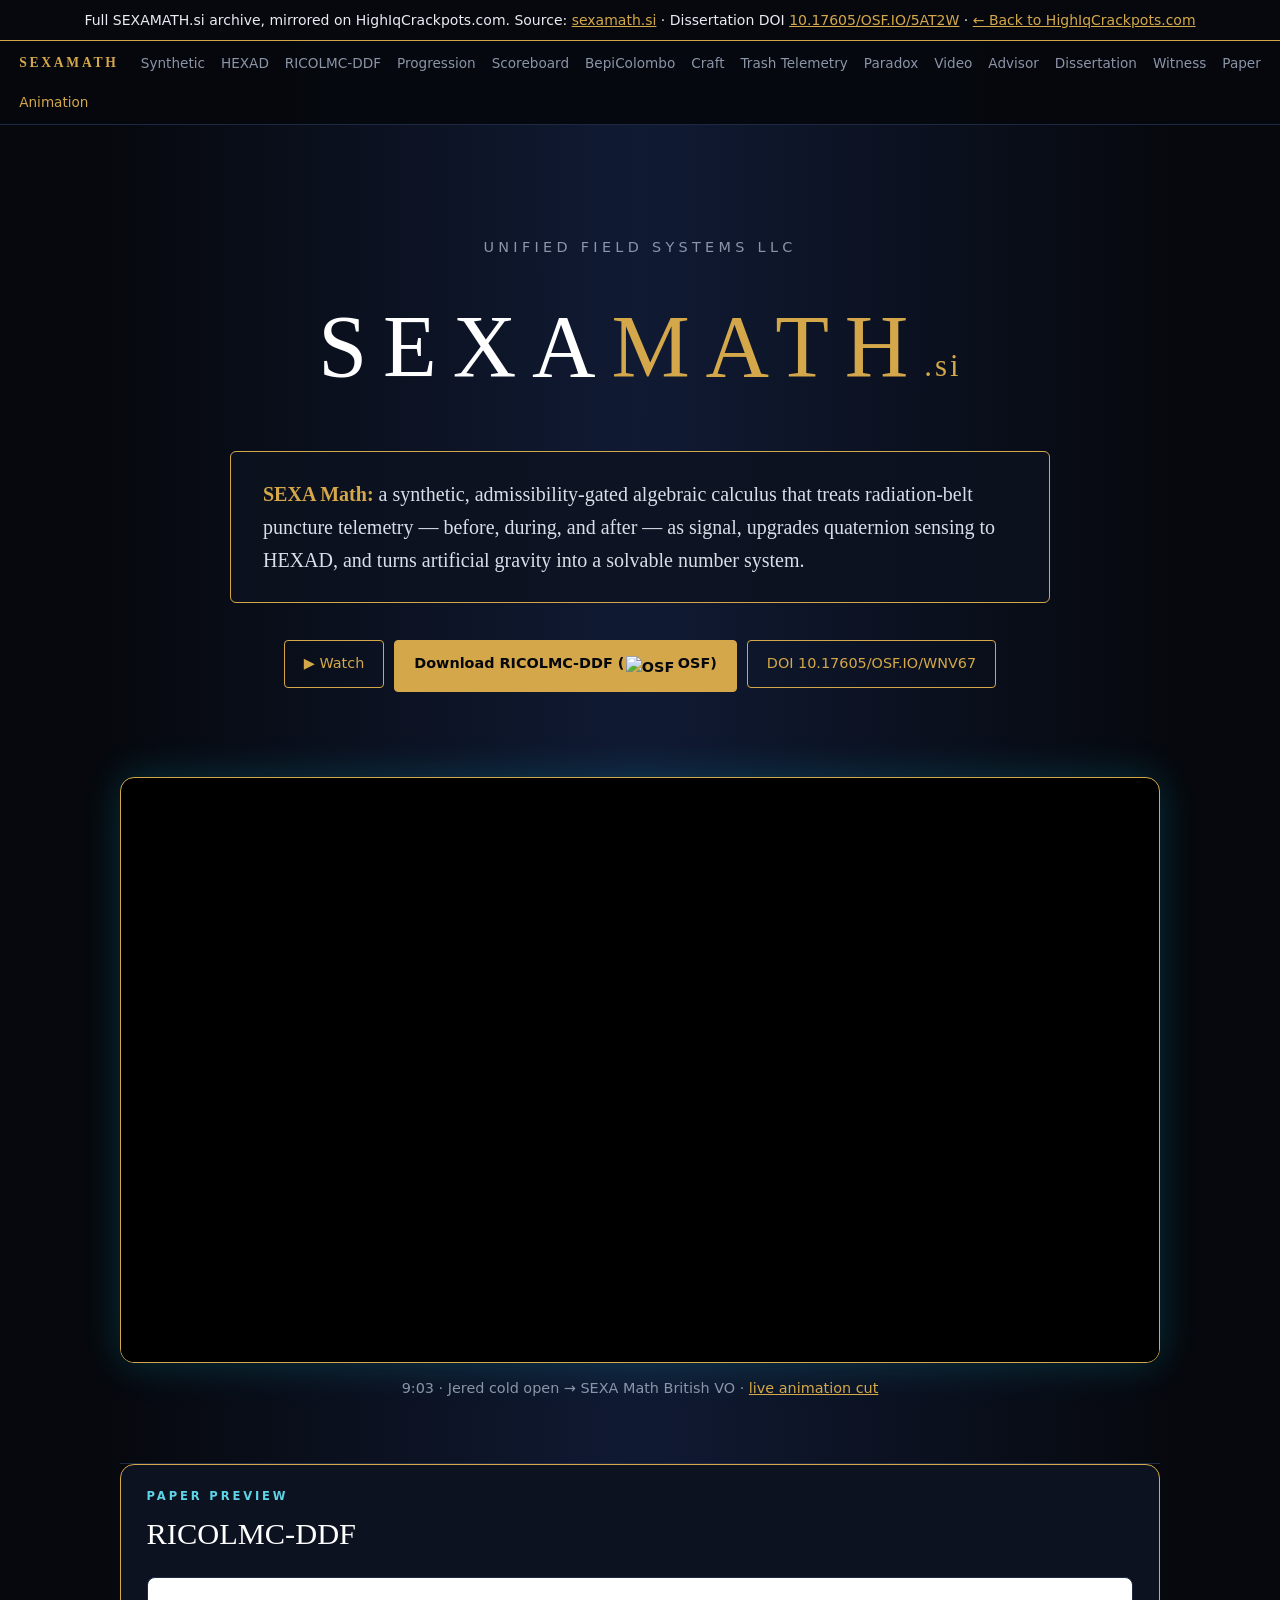
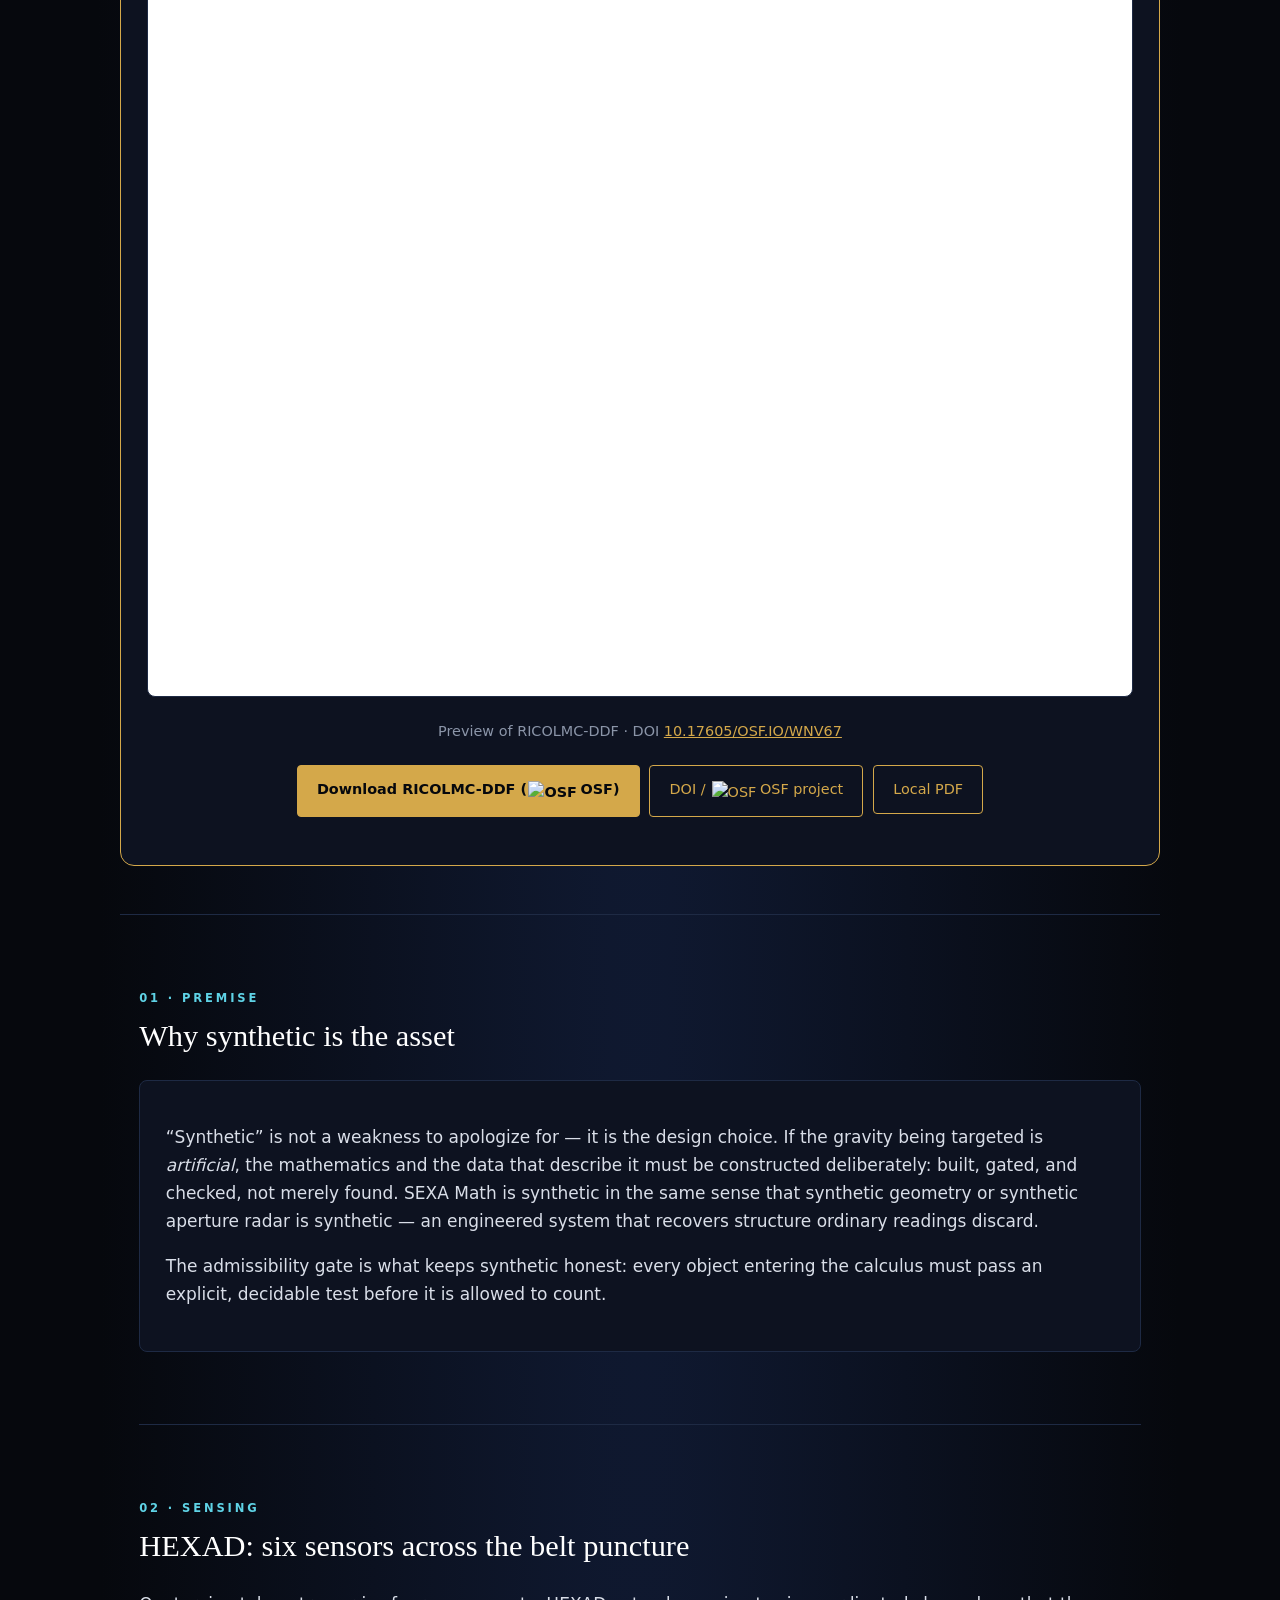
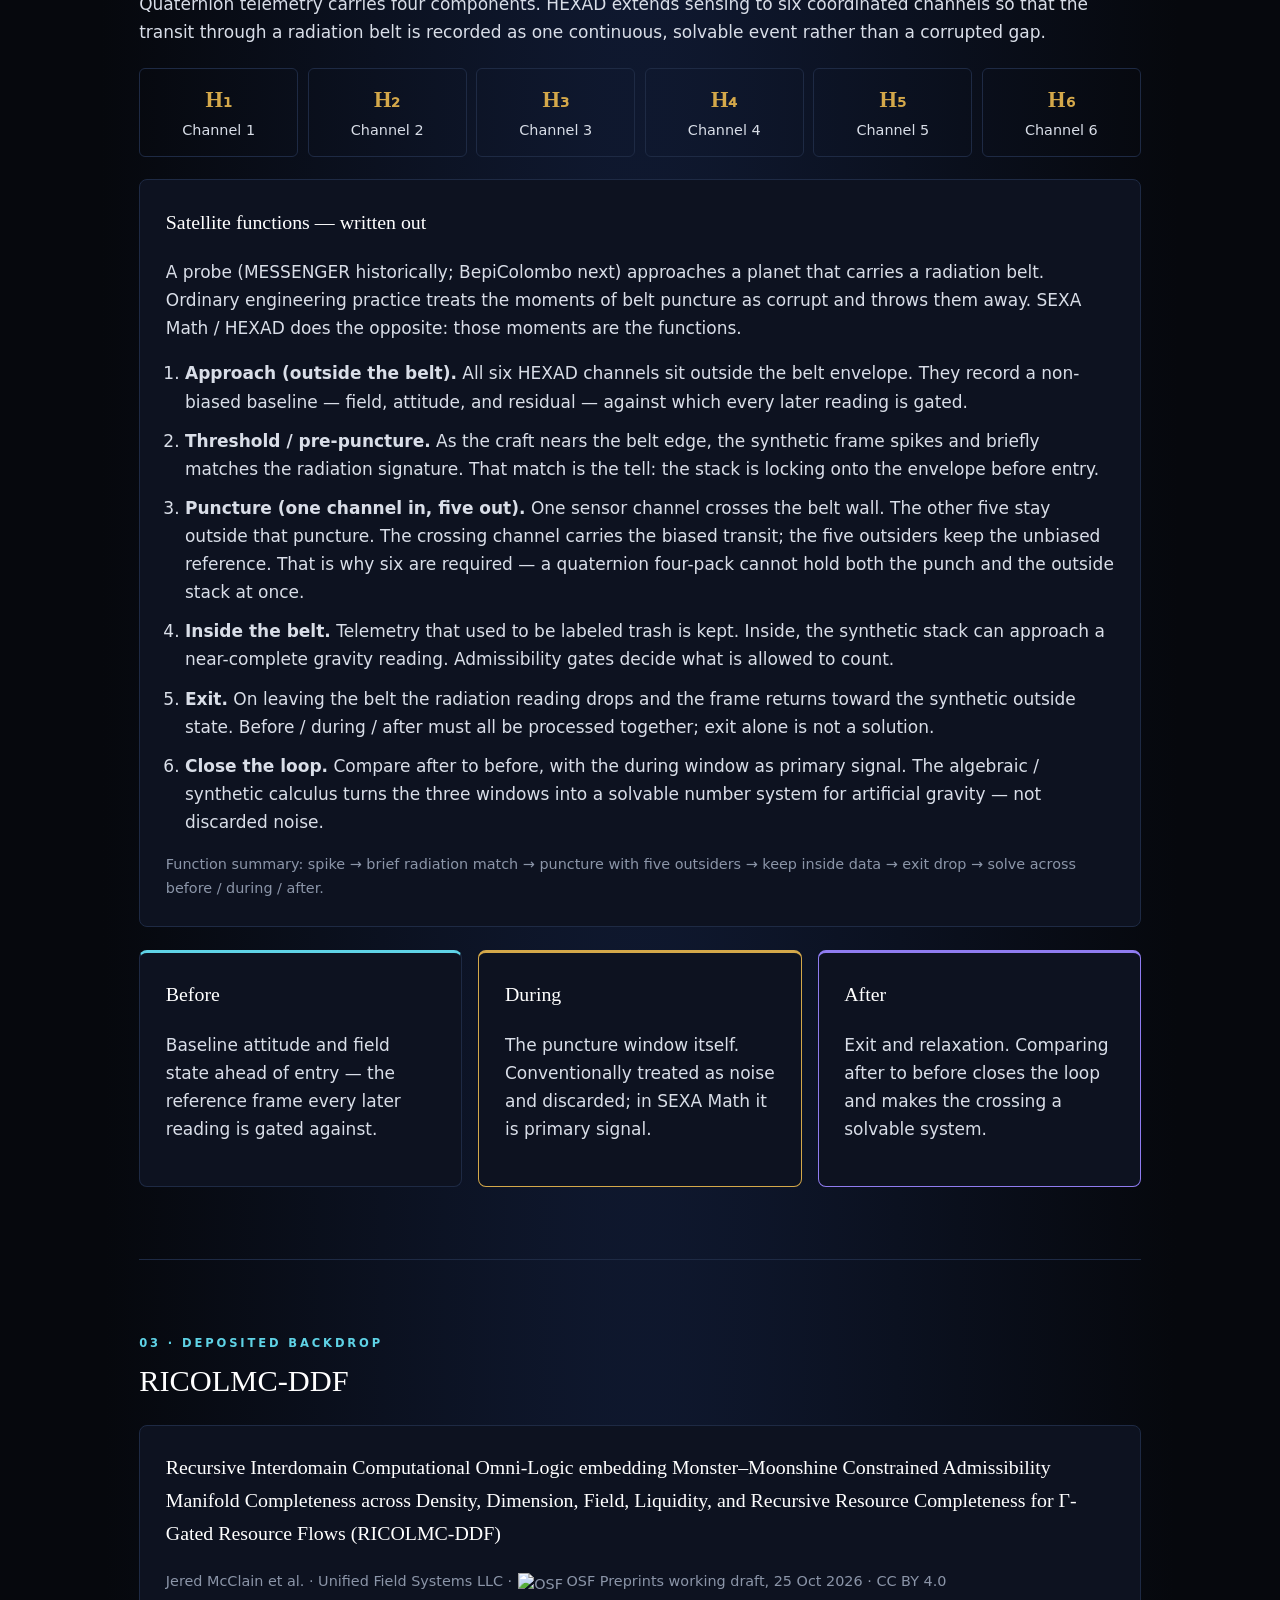
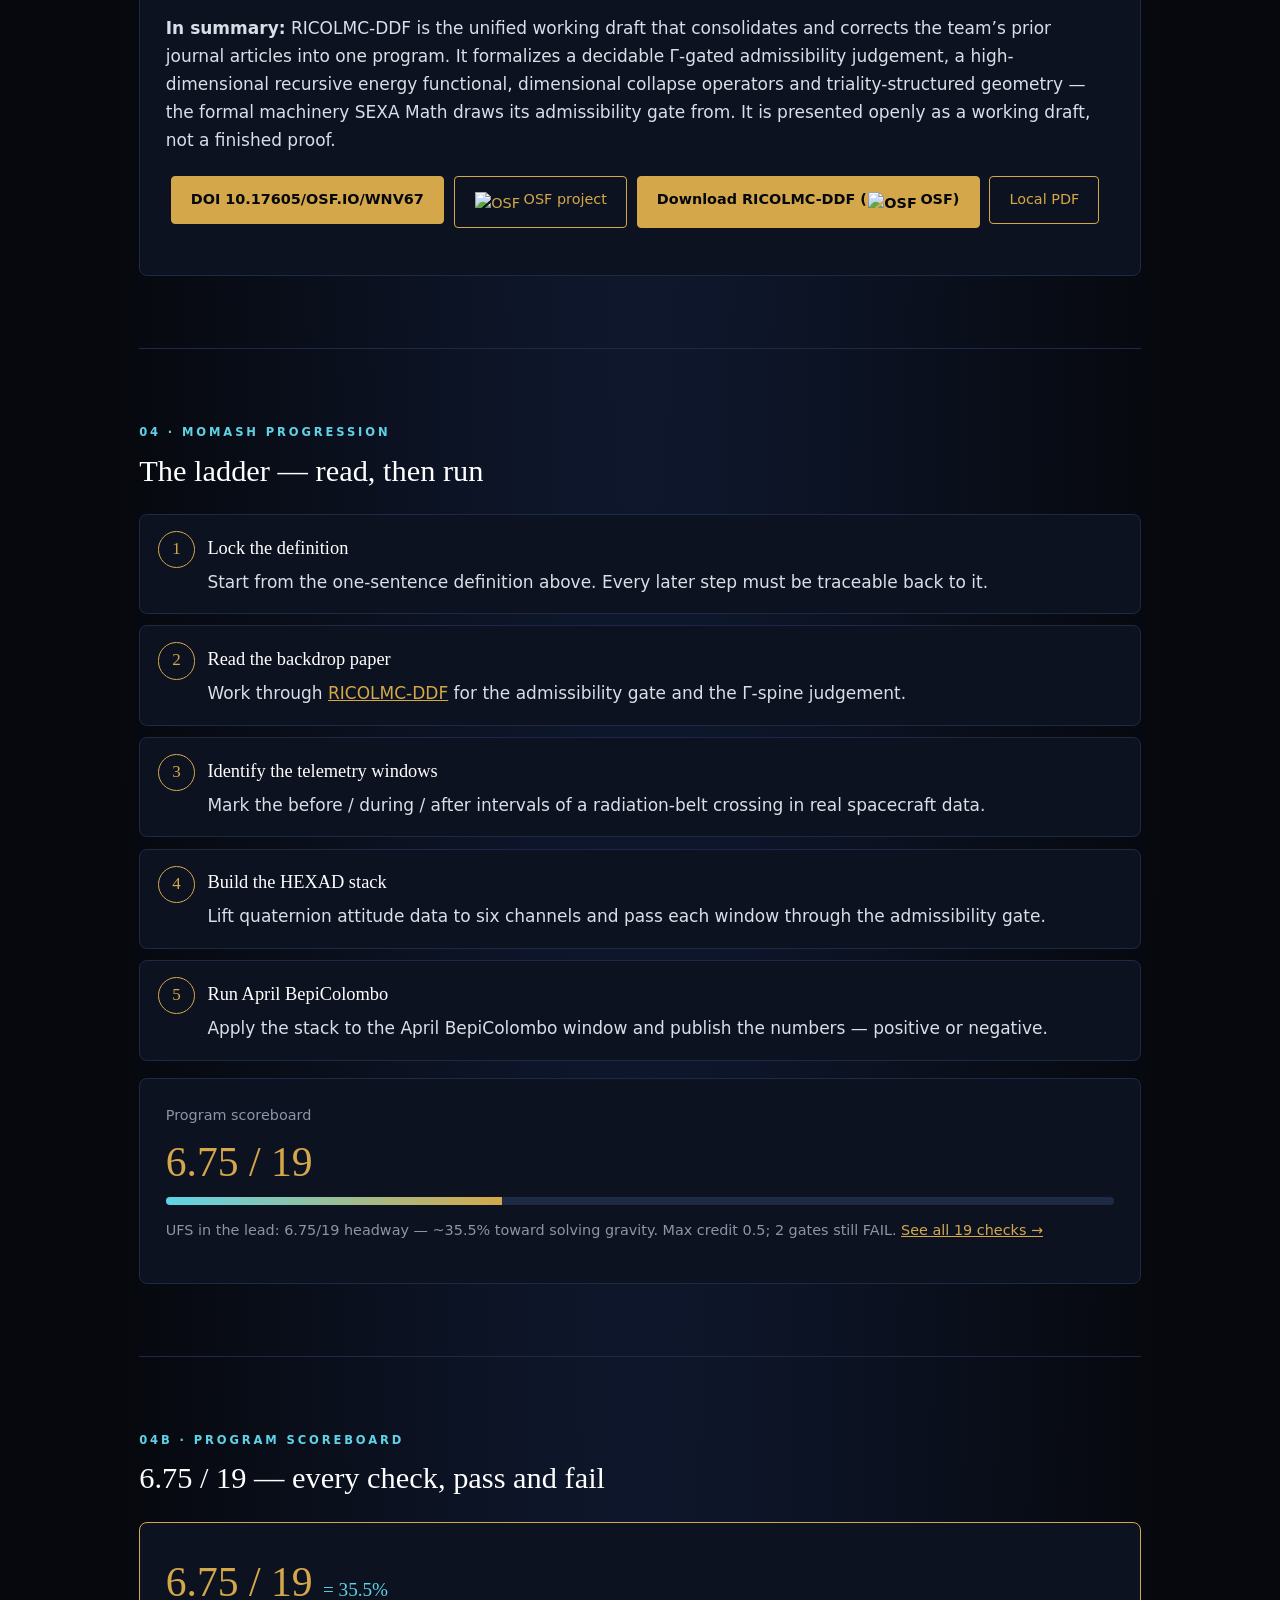
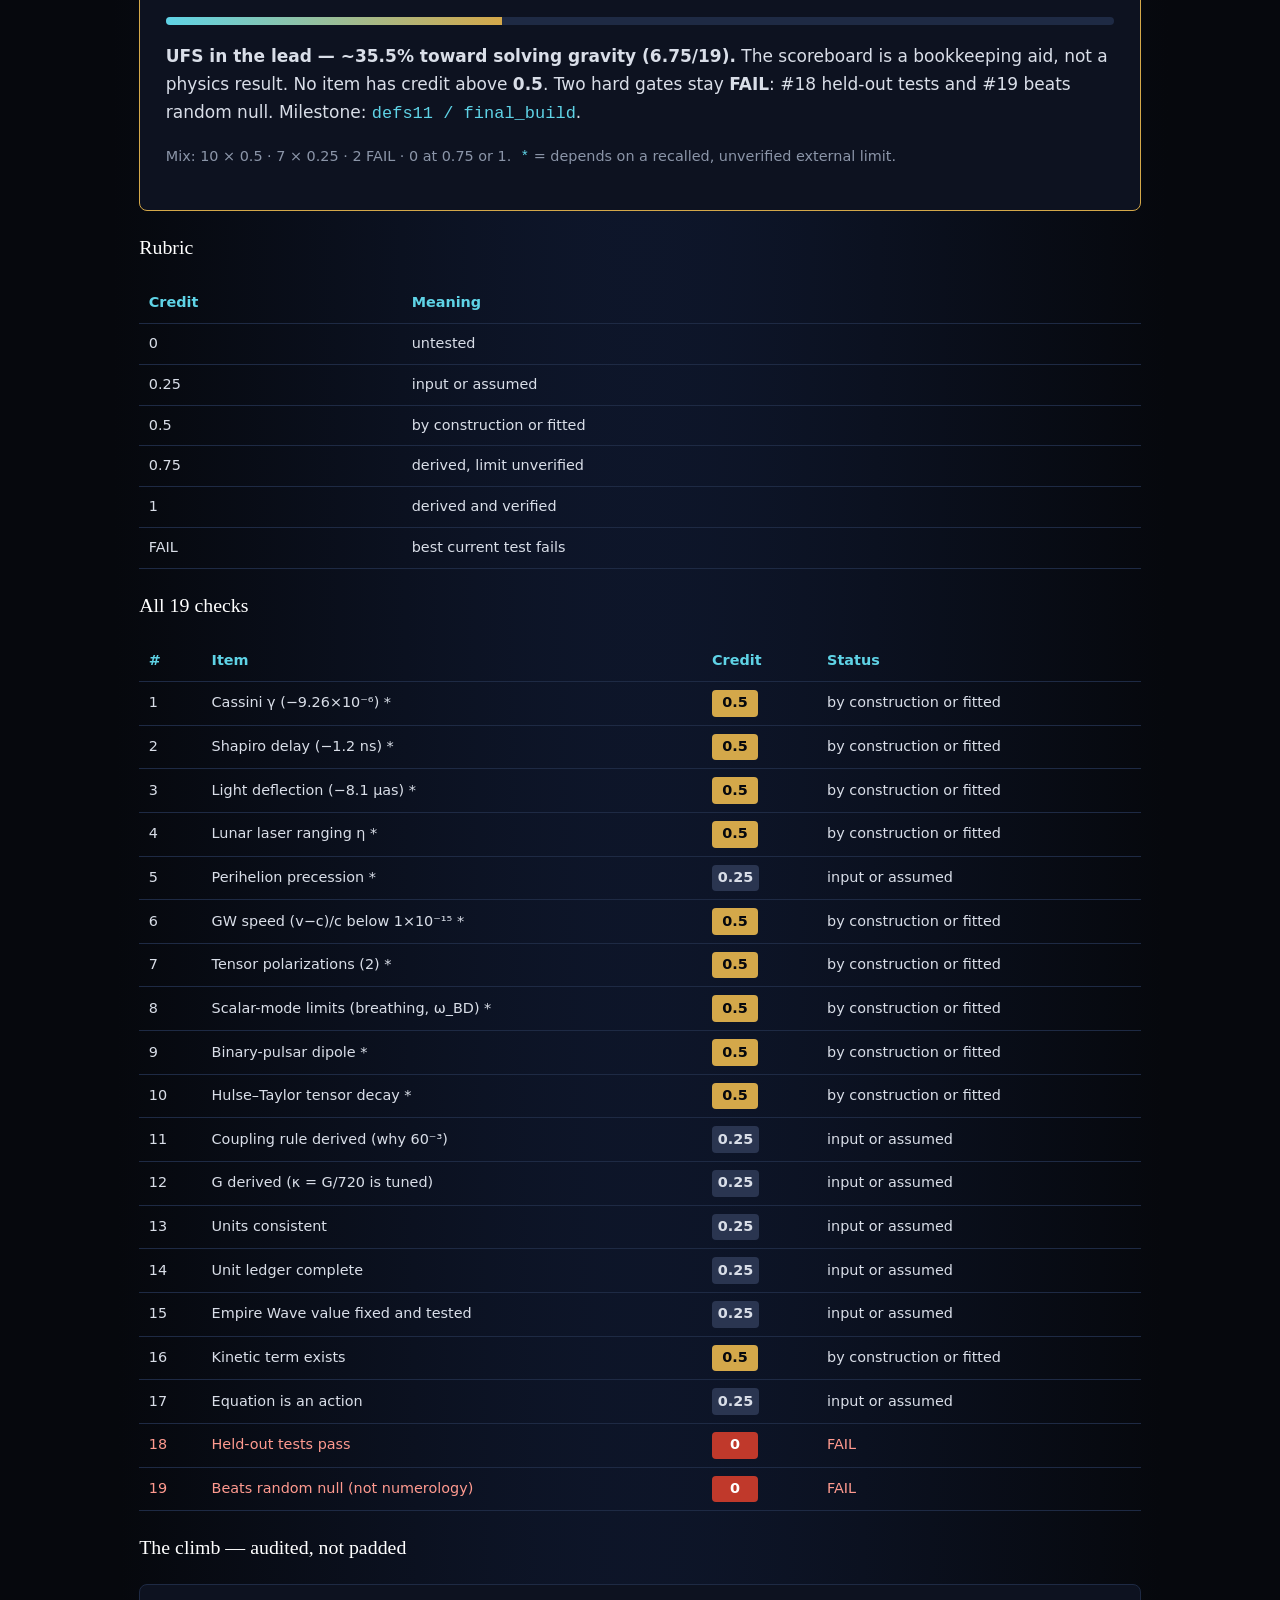
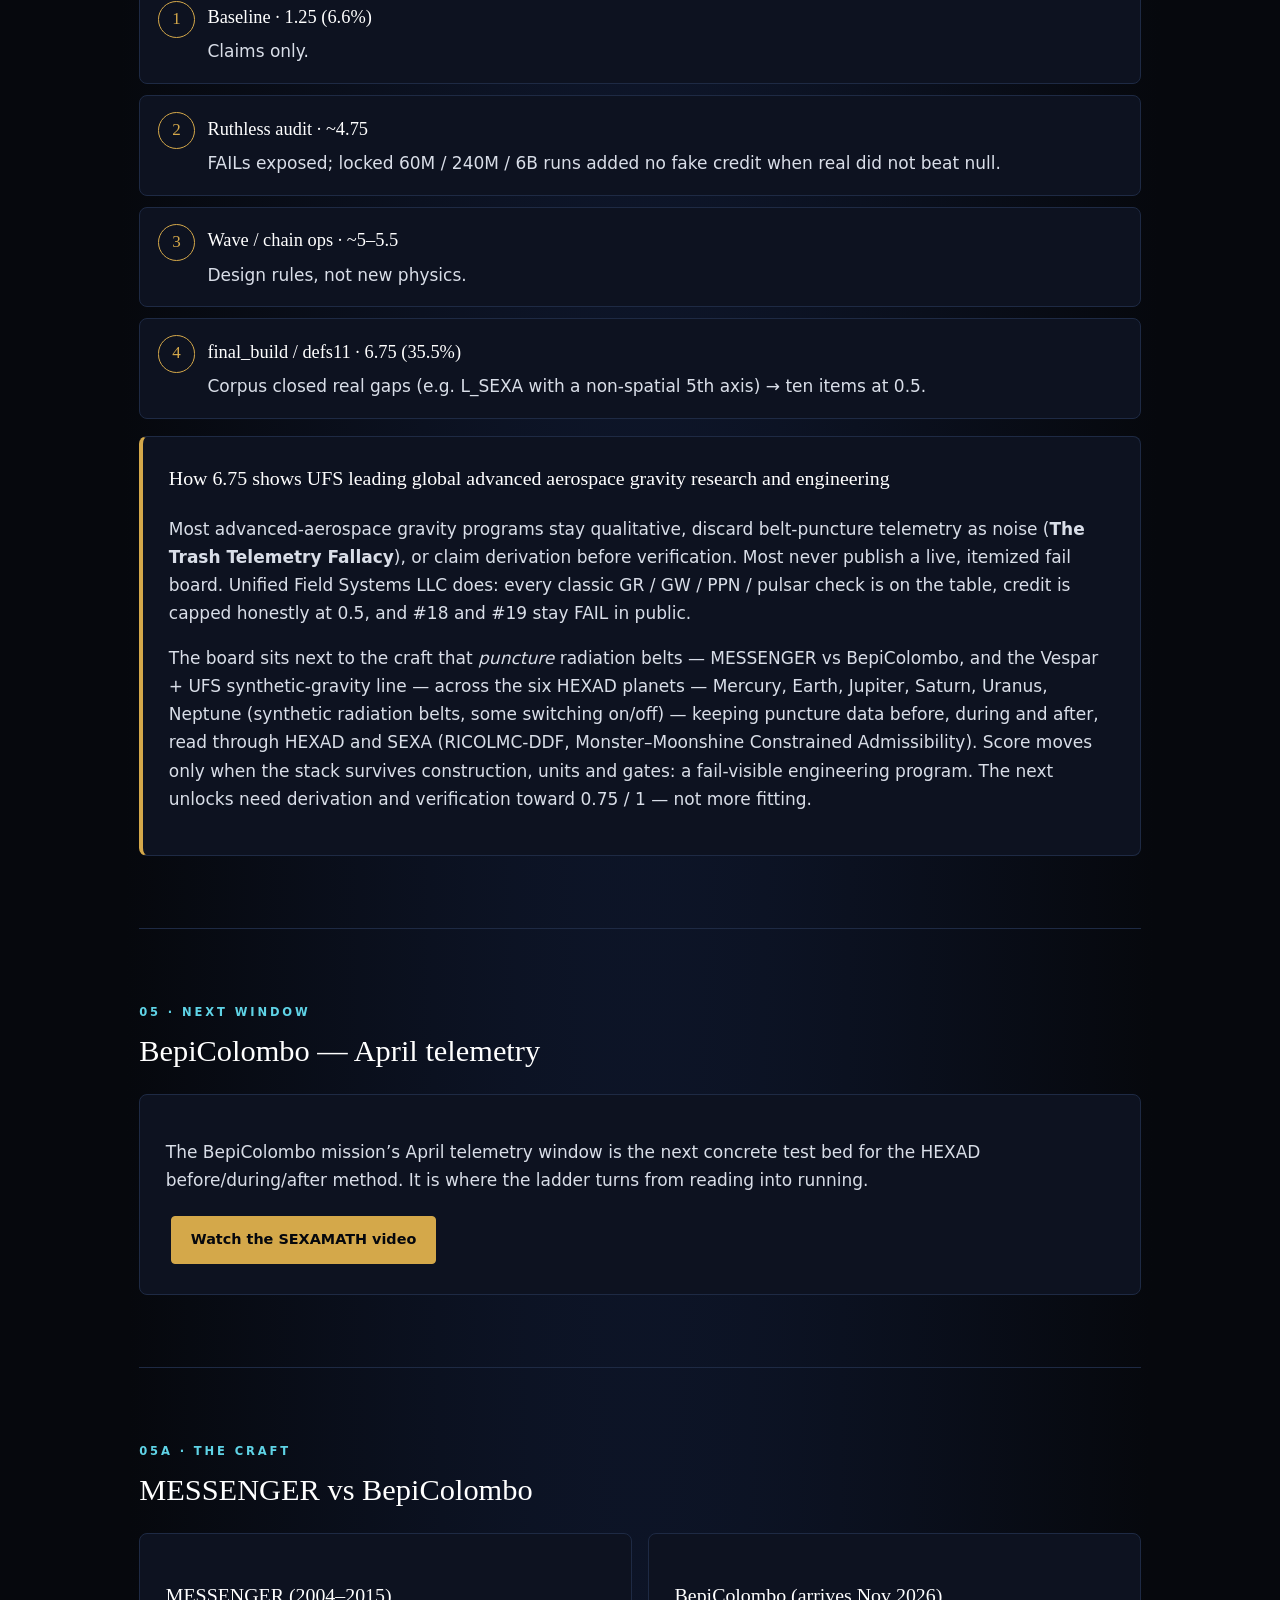
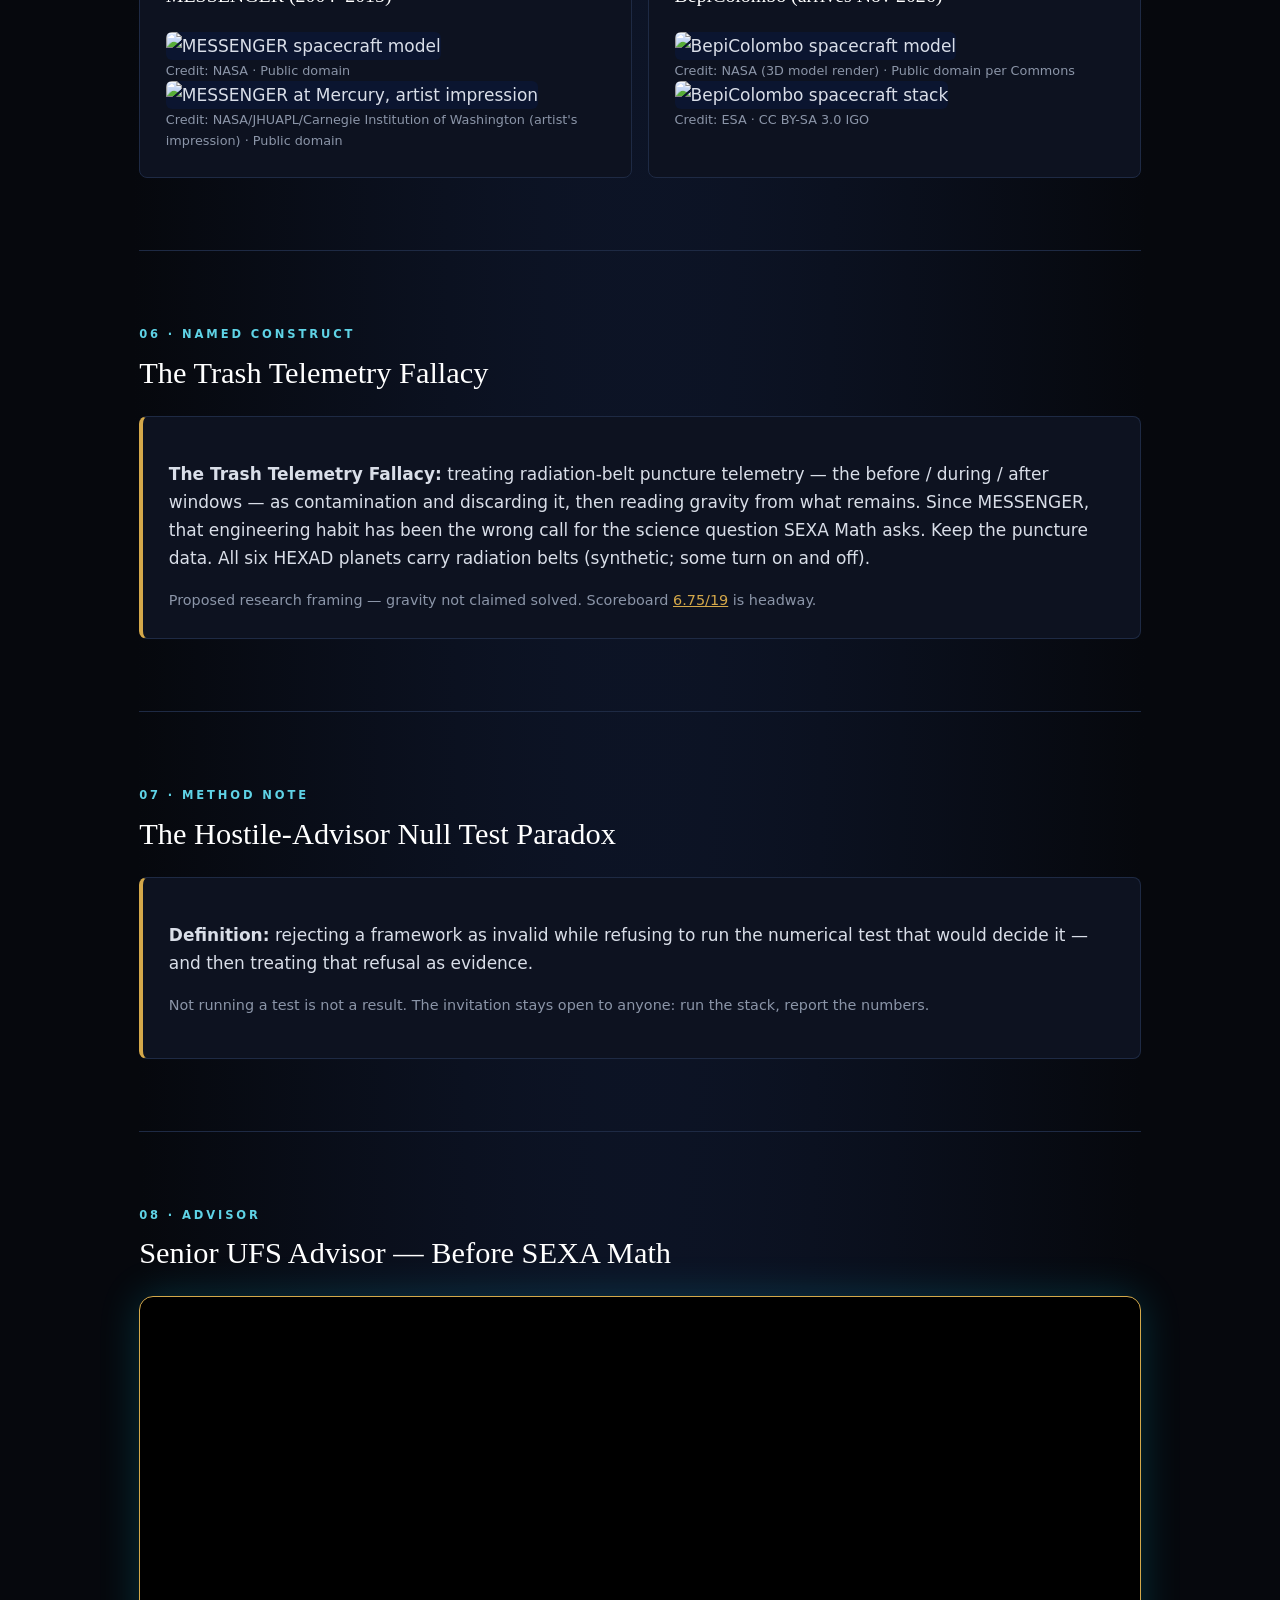
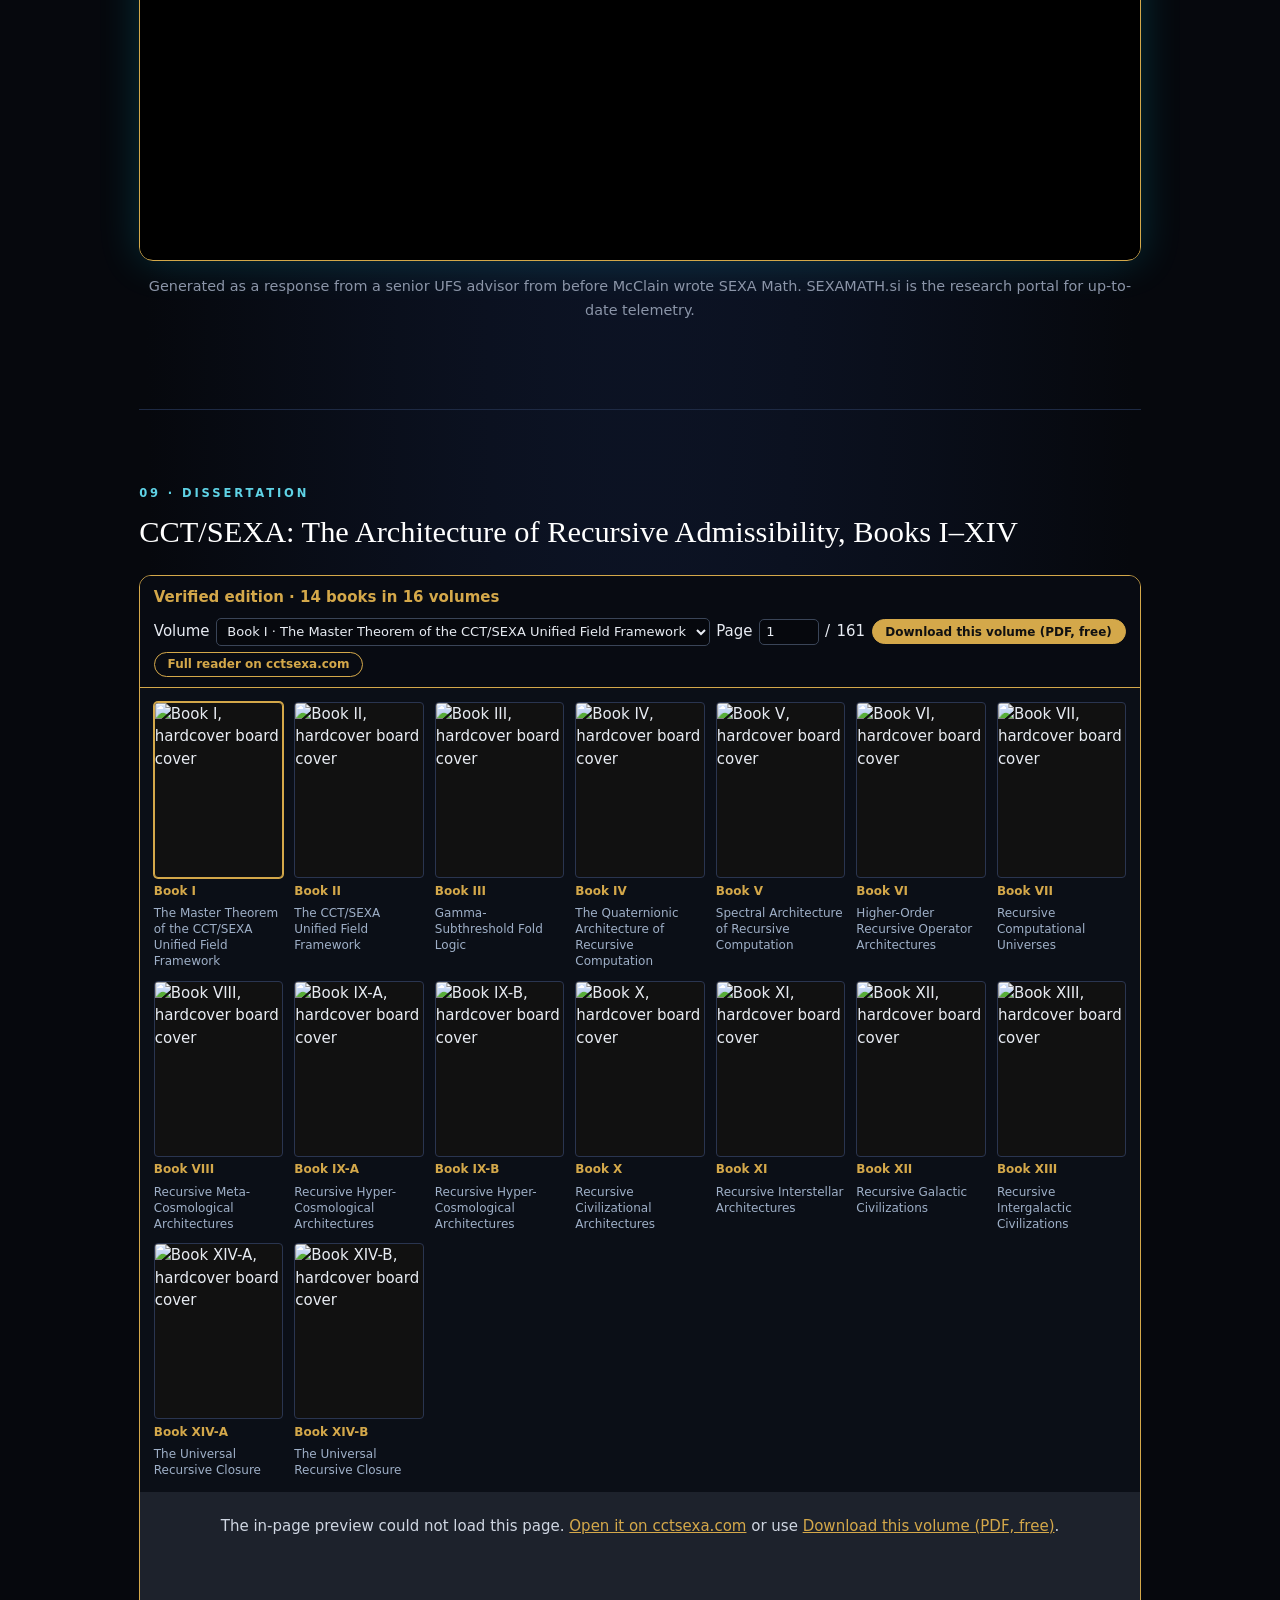
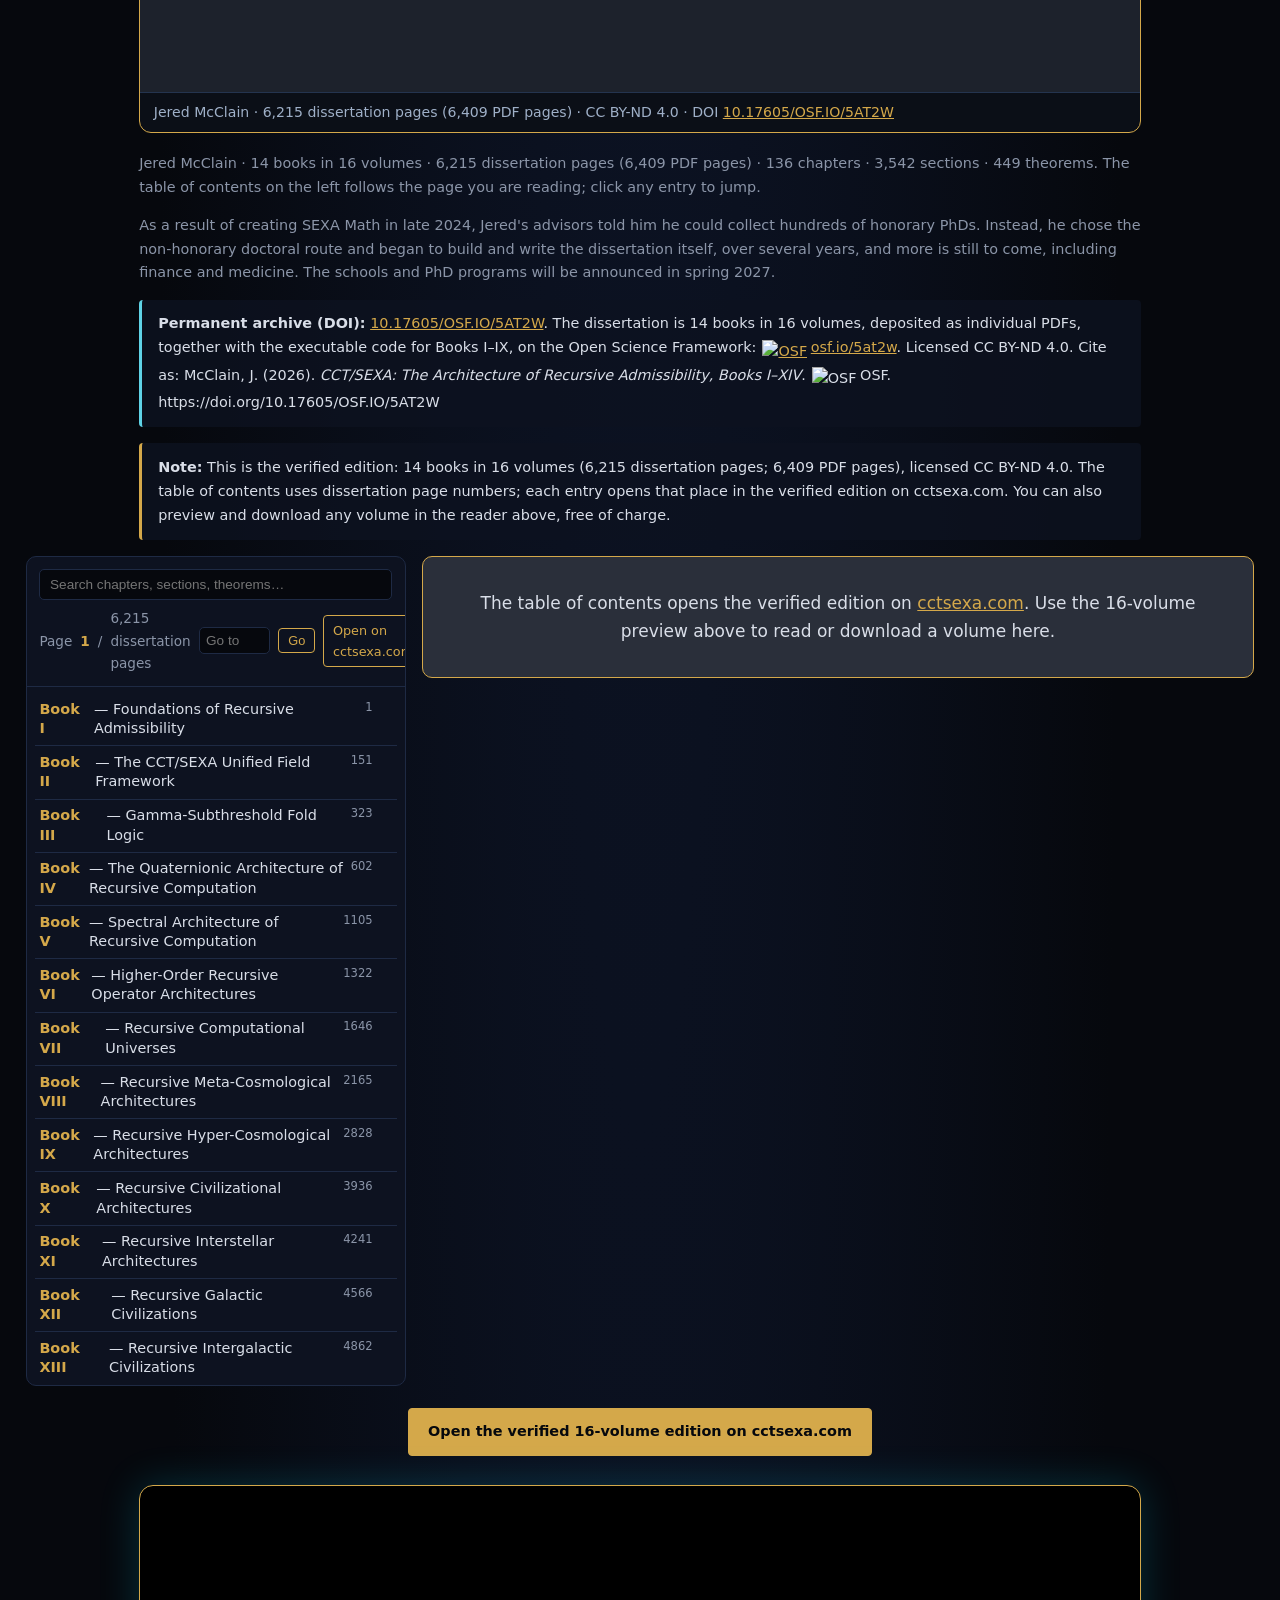
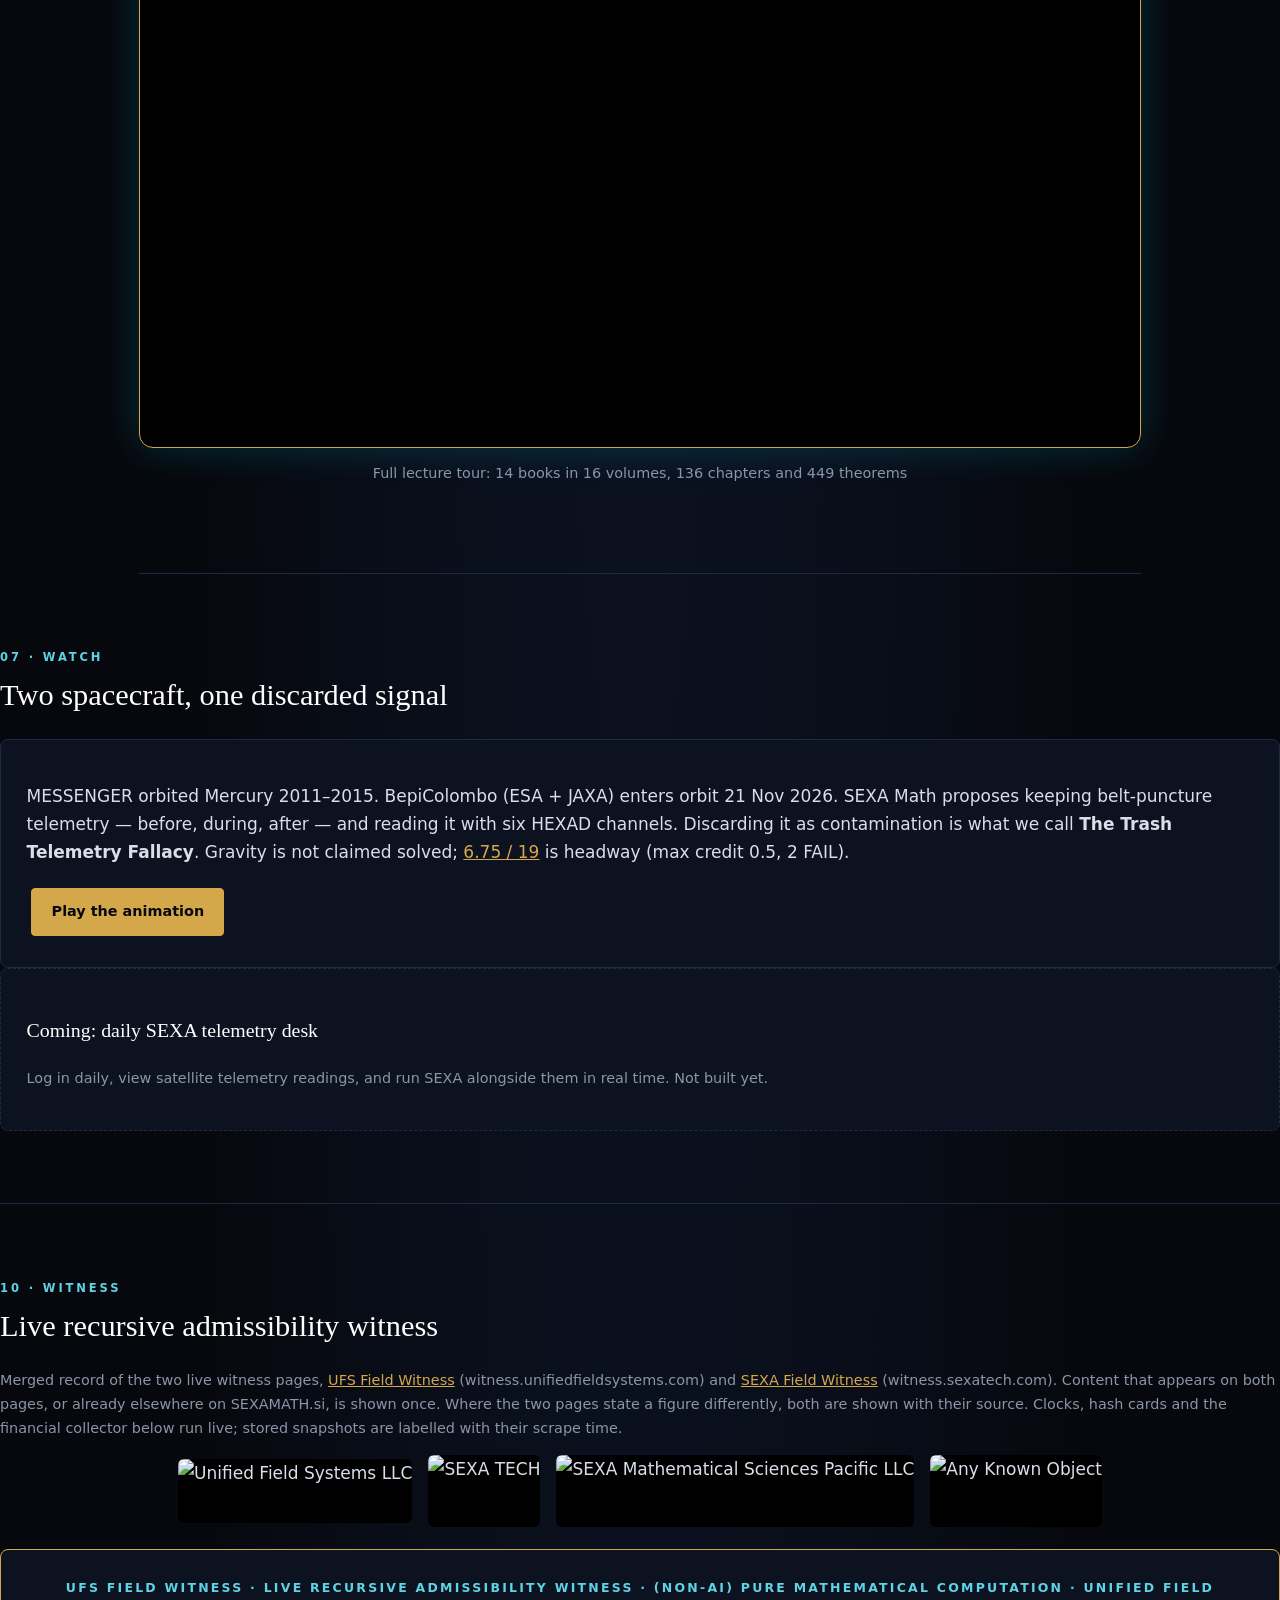
==== commit 422060f2: "SEXA Corpus: remove W014, W017, W019 (moved to the private corpus); 32-paper set counts and prices. " ====
--- a/archive.html
+++ b/archive.html
@@ -4569,12 +4569,12 @@
 <h3 class="wsub">SEXA Quaternionic Inter-Domain Validation Protocol <span style="color:var(--cyan)">(NON-AI)</span> 4-Button Protocol</h3>
 <div class="panel"><p class="when">Updated 29 September 2026, 6:43 PM EDT · Institute button = https://sexatech.com/ · target=_top · Bronx Terminal. This four-stage map supersedes the five-stage description recorded 22 August 2026 at 12:46 AM EDT (CORPUS → ARTICLE → ARCHITECTURE → VALIDATION → EXECUTION).</p>
     <p>The 22-paper SEXA corpus is inside Button 1. One zip. The Melbourne paper and the 45-slide deck are in that zip. They are not a separate live card and they do not get their own moving number.</p>
-    <p><b>I — CORPUS.</b> One zip, 22 papers. Peer-reviewed articles in the Journal of Advances in Mathematics, E-ISSN 2347-1921, Volume 25 (9880, 9887, 9896, 9915). VLSIE 2026, Melbourne, 15–16 August 2026, Computer Science &amp; Information Technology series ISSN 2231-5403, DOI 10.5121/csit.2026.1601503, with the 45-slide deck. MEAP 2026 conference edition and extended technical companion, International Journal of Recent Advances in Mechanical Engineering (IJMECH) ISSN 2200-5854. ISTECH 2026 camera-ready paper.</p>
+    <p><b>I — CORPUS.</b> One zip, 22 papers. Peer-reviewed articles in the Journal of Advances in Mathematics, E-ISSN 2347-1921, Volume 25 (9880, 9887, 9896, 9915). VLSIE 2026, Melbourne, 15–16 August 2026, Computer Science &amp; Information Technology series ISSN 2231-5403, DOI 10.5121/csit.2026.1601503, with the 45-slide deck. MEAP 2026 conference edition and extended technical companion, International Journal of Recent Advances in Mechanical Engineering (IJMECH) ISSN 2200-5854.</p>
     <p><b>II — WITNESS.</b> Public dated witness of this recursive admissibility stack. Root equation 17 November 2024, Mendel Gottesman Library, Yeshiva University, Bronx Terminal. Live clock. Not a unified-field certificate. Not a paper download.</p>
     <p><b>III — AUDIT.</b> Master computational audit. 69 PASS / 1 FAIL (SEX-002) / 2 REF / 3 NIE. Does not certify physics. Does not score E_fin.</p>
     <p><b>IV — <span style="color:var(--cyan)">(NON-AI)</span> Pure computational executable code.</b> Deterministic Computational Recurrence-Operator Executor and Admissibility-State Stepper. File RUN_SEXA_MASTER_AUDIT.py. Recursive derivative of the witness: S<sub>k+1</sub> = F(S<sub>k</sub>) from source. Not generated by an AI model.</p>
 <p class="mu"><b>UFS witness · Four-stage protocol (non-AI).</b> I. CORPUS: The UFS/SEXA corpus, rebuilt 13 October 2026. Every file is witnessed below by SHA-256. II. WITNESS: Public dated witness of the recursive admissibility stack. Live clock. Not a paper download. IV. (NON-AI) EXECUTABLE CODE: Deterministic recurrence-operator executor and admissibility-state stepper, RUN_SEXA_MASTER_AUDIT.py: S<sub>k+1</sub> = F(S<sub>k</sub>) from source.</p></div>
-<div class="pb"><div class="p1box" style="border:1px solid var(--gold);border-radius:8px;overflow:hidden"><a style="border:0;border-radius:0" href="https://sexatech.com/wp-content/uploads/2026/09/sexacorpus929206.zip" target="_blank" rel="noopener"><b>BUTTON 1 — CORPUS</b>The 22-paper SEXA corpus. One zip. Journal of Advances in Mathematics Vol. 25 (9880, 9887, 9896, 9915). VLSIE 2026 Melbourne, 15–16 August 2026, paper and 45-slide deck. MEAP 2026 conference edition and extended technical companion. ISTECH 2026 camera-ready paper.<span>sexacorpus929206.zip</span></a><div style="padding:0 1rem 1rem"><div class="p1diss" style="margin-top:10px;padding-top:10px;border-top:1px solid var(--line);font-size:12px;line-height:1.45;color:var(--tx)"><b style="display:block;font-size:13px;letter-spacing:.04em;margin-bottom:6px;color:var(--gold)">DISSERTATION — CCT/SEXA: The Architecture of Recursive Admissibility, Books I–XIV</b>Jered McClain · 14 books in 16 volumes · 6,215 dissertation pages (6,409 PDF pages) · 136 chapters · 3,542 sections · 449 theorems.<br><a href="#dissertation" style="color:var(--gold)">Read the dissertation above (09 · Dissertation)</a> · <img class="osf-mark" src="https://sexamath.si/assets/osf/osf-logo.png" alt="OSF" style="height:1.2em;width:auto;vertical-align:-.25em;margin:0 .25em 0 .1em;display:inline">OSF DOI <a href="https://doi.org/10.17605/OSF.IO/5AT2W" target="_blank" rel="noopener" style="color:var(--gold)">10.17605/OSF.IO/5AT2W</a><div class="p1ricol" style="margin-top:10px;padding-top:10px;border-top:1px dashed #2a3446"><b style="display:block;font-size:13px;letter-spacing:.02em;margin-bottom:6px;color:var(--gold)">RICOLMC-DDF — Recursive Interdomain Computational Omni-Logic embedding Monster–Moonshine Constrained Admissibility Manifold Completeness across Density, Dimension, Field, Liquidity, and Recursive Resource Completeness for Γ-Gated Resource Flows (RICOLMC-DDF)</b><img class="osf-mark" src="https://sexamath.si/assets/osf/osf-logo.png" alt="OSF" style="height:1.2em;width:auto;vertical-align:-.25em;margin:0 .25em 0 .1em;display:inline">OSF DOI <a href="https://doi.org/10.17605/OSF.IO/WNV67" target="_blank" rel="noopener" style="color:var(--gold)">10.17605/OSF.IO/WNV67</a> · <a href="https://sexamath.si/assets/papers/RICOLMC-DDF.pdf" target="_blank" rel="noopener" style="color:var(--gold)">RICOLMC-DDF PDF</a></div></div></div></div>
+<div class="pb"><div class="p1box" style="border:1px solid var(--gold);border-radius:8px;overflow:hidden"><a style="border:0;border-radius:0" href="https://sexatech.com/wp-content/uploads/2026/09/sexacorpus929206.zip" target="_blank" rel="noopener"><b>BUTTON 1 — CORPUS</b>The 22-paper SEXA corpus. One zip. Journal of Advances in Mathematics Vol. 25 (9880, 9887, 9896, 9915). VLSIE 2026 Melbourne, 15–16 August 2026, paper and 45-slide deck. MEAP 2026 conference edition and extended technical companion.<span>sexacorpus929206.zip</span></a><div style="padding:0 1rem 1rem"><div class="p1diss" style="margin-top:10px;padding-top:10px;border-top:1px solid var(--line);font-size:12px;line-height:1.45;color:var(--tx)"><b style="display:block;font-size:13px;letter-spacing:.04em;margin-bottom:6px;color:var(--gold)">DISSERTATION — CCT/SEXA: The Architecture of Recursive Admissibility, Books I–XIV</b>Jered McClain · 14 books in 16 volumes · 6,215 dissertation pages (6,409 PDF pages) · 136 chapters · 3,542 sections · 449 theorems.<br><a href="#dissertation" style="color:var(--gold)">Read the dissertation above (09 · Dissertation)</a> · <img class="osf-mark" src="https://sexamath.si/assets/osf/osf-logo.png" alt="OSF" style="height:1.2em;width:auto;vertical-align:-.25em;margin:0 .25em 0 .1em;display:inline">OSF DOI <a href="https://doi.org/10.17605/OSF.IO/5AT2W" target="_blank" rel="noopener" style="color:var(--gold)">10.17605/OSF.IO/5AT2W</a><div class="p1ricol" style="margin-top:10px;padding-top:10px;border-top:1px dashed #2a3446"><b style="display:block;font-size:13px;letter-spacing:.02em;margin-bottom:6px;color:var(--gold)">RICOLMC-DDF — Recursive Interdomain Computational Omni-Logic embedding Monster–Moonshine Constrained Admissibility Manifold Completeness across Density, Dimension, Field, Liquidity, and Recursive Resource Completeness for Γ-Gated Resource Flows (RICOLMC-DDF)</b><img class="osf-mark" src="https://sexamath.si/assets/osf/osf-logo.png" alt="OSF" style="height:1.2em;width:auto;vertical-align:-.25em;margin:0 .25em 0 .1em;display:inline">OSF DOI <a href="https://doi.org/10.17605/OSF.IO/WNV67" target="_blank" rel="noopener" style="color:var(--gold)">10.17605/OSF.IO/WNV67</a> · <a href="https://sexamath.si/assets/papers/RICOLMC-DDF.pdf" target="_blank" rel="noopener" style="color:var(--gold)">RICOLMC-DDF PDF</a></div></div></div></div>
     <a href="https://witness.sexatech.com/sexa-corpus-witness.html" target="_blank" rel="noopener"><b>BUTTON 2 — WITNESS</b>This page. Public dated witness of this recursive admissibility stack. Root equation 17 November 2024. Not a unified-field certificate. Not a paper download.<span>this witness</span></a>
     <a href="https://sexatech.com/run-the-sexa-master-audit/" target="_blank" rel="noopener"><b>BUTTON 3 — AUDIT</b>SEXA Master Audit. 69 PASS / 1 FAIL (SEX-002) / 2 REF / 3 NIE. Does not certify physics. Does not score E_fin.<span>audit page</span></a>
     <a href="https://github.com/SpaceTimeManhattan/SEXA-Public-Validation/blob/main/RUN_SEXA_MASTER_AUDIT.py" target="_blank" rel="noopener"><b>BUTTON 4 — (NON-AI) PURE COMPUTATIONAL EXECUTABLE CODE</b>Deterministic Computational Recurrence-Operator Executor · Admissibility-State Stepper. Recursive derivative of this witness. RUN_SEXA_MASTER_AUDIT.py. Not generated by an AI model.<span>open .py</span></a></div>
@@ -4584,9 +4584,7 @@
 <p class="mu">VLSIE spoken in Melbourne · then the program · status is the filing state</p>
 <div class="panel"><div class="sr"><div class="flag" title="Australia"><svg viewBox="0 0 60 40" xmlns="http://www.w3.org/2000/svg" aria-label="Australia"><rect width="60" height="40" fill="#012169"/><g clip-path="url(#w-aucv)"><rect width="30" height="20" fill="#012169"/><path d="M0 0L30 20M30 0L0 20" stroke="#fff" stroke-width="5"/><path d="M0 0L30 20M30 0L0 20" stroke="#C8102E" stroke-width="2.4"/><path d="M15 0v20M0 10h30" stroke="#fff" stroke-width="8"/><path d="M15 0v20M0 10h30" stroke="#C8102E" stroke-width="4"/></g><clipPath id="w-aucv"><rect width="30" height="20"/></clipPath><polygon points="15,26 16.1,29.2 19.5,29.2 16.8,31.2 17.8,34.4 15,32.4 12.2,34.4 13.2,31.2 10.5,29.2 13.9,29.2" fill="#fff"/><circle cx="46" cy="10" r="1.5" fill="#fff"/><circle cx="40" cy="16" r="1.2" fill="#fff"/><circle cx="48" cy="20" r="1.2" fill="#fff"/><circle cx="42" cy="26" r="1.2" fill="#fff"/><circle cx="50" cy="30" r="1.5" fill="#fff"/></svg></div><div><b>VLSIE 2026 · SPOKE</b><div class="wd">15–16 August 2026</div><div class="ml">7th International Conference on VLSI &amp; Embedded Systems · Melbourne, Australia · CS &amp; IT ISSN 2231-5403 · DOI 10.5121/csit.2026.1601503</div><span class="stt y">SPOKE</span><div class="imp">Supercomputing</div><div class="paper">Hardware-verifiable recursive computational architecture. Spoken in Melbourne.</div></div></div>
     <div class="sr"><div class="flag" title="Virtual"><svg viewBox="0 0 60 40" xmlns="http://www.w3.org/2000/svg" aria-label="Virtual"><rect width="60" height="40" fill="#0b1c2c"/><circle cx="30" cy="20" r="12" fill="none" stroke="#d4b483" stroke-width="1.4"/><ellipse cx="30" cy="20" rx="6" ry="12" fill="none" stroke="#d4b483" stroke-width="1"/><path d="M18 20h24M22 12h16M22 28h16" stroke="#d4b483" stroke-width="1"/></svg></div><div><b>1 · MEAP 2026</b><div class="wd">30–31 October 2026</div><div class="ml">9th International Conference on Mechanical Engineering &amp; Applications · Virtual · proceedings in IJMECH, ISSN 2200-5854</div><span class="stt">CAMERA-READY</span><div class="imp">Aerospace</div><div class="paper">Hardware-Verifiable Recursive Admissibility for Autonomous Aerospace and Mechanical Systems</div></div></div>
-    <div class="sr"><div class="flag" title="Australia"><svg viewBox="0 0 60 40" xmlns="http://www.w3.org/2000/svg" aria-label="Australia"><rect width="60" height="40" fill="#012169"/><g clip-path="url(#w-auc)"><rect width="30" height="20" fill="#012169"/><path d="M0 0L30 20M30 0L0 20" stroke="#fff" stroke-width="5"/><path d="M0 0L30 20M30 0L0 20" stroke="#C8102E" stroke-width="2.4"/><path d="M15 0v20M0 10h30" stroke="#fff" stroke-width="8"/><path d="M15 0v20M0 10h30" stroke="#C8102E" stroke-width="4"/></g><clipPath id="w-auc"><rect width="30" height="20"/></clipPath><polygon points="15,26 16.1,29.2 19.5,29.2 16.8,31.2 17.8,34.4 15,32.4 12.2,34.4 13.2,31.2 10.5,29.2 13.9,29.2" fill="#fff"/><circle cx="46" cy="10" r="1.5" fill="#fff"/><circle cx="40" cy="16" r="1.2" fill="#fff"/><circle cx="48" cy="20" r="1.2" fill="#fff"/><circle cx="42" cy="26" r="1.2" fill="#fff"/><circle cx="50" cy="30" r="1.5" fill="#fff"/></svg></div><div><b>2 · ISTECH 2026</b><div class="wd">14–15 November 2026</div><div class="ml">4th International Conference on Information Science and Techniques · with MATHCS 2026 · Melbourne, Australia · hybrid</div><span class="stt">CAMERA-READY</span><div class="paper">Hardware-Verifiable Recursive Information Admissibility for AI and Information Systems</div></div></div>
     <div class="sr"><div class="flag" title="Greenland"><svg viewBox="0 0 60 40" xmlns="http://www.w3.org/2000/svg" aria-label="Greenland"><rect width="60" height="20" fill="#fff"/><rect y="20" width="60" height="20" fill="#C8102E"/><circle cx="18" cy="20" r="9" fill="#C8102E"/><path d="M9 20a9 9 0 0 0 18 0z" fill="#fff"/></svg></div><div><b>3 · ICMMAP-2026</b><div class="wd">19–20 December 2026</div><div class="ml">IARF International Conference on Mathematical Methods in Applied Physics · Nuuk, Greenland</div><span class="stt y">ACCEPTED · IARF-10-4-0099625</span><div class="paper">A Nine-Dimensional Recursive-Admissibility Energy Functional · SREF-EX9D</div></div></div>
-    <div class="sr"><div class="flag" title="United States"><svg viewBox="0 0 60 32" xmlns="http://www.w3.org/2000/svg" aria-label="United States"><rect width="60" height="32" fill="#B22234"/><g fill="#fff"><rect y="2.46" width="60" height="2.46"/><rect y="7.38" width="60" height="2.46"/><rect y="12.31" width="60" height="2.46"/><rect y="17.23" width="60" height="2.46"/><rect y="22.15" width="60" height="2.46"/><rect y="27.08" width="60" height="2.46"/></g><rect width="26" height="17.23" fill="#3C3B6E"/></svg></div><div><b>4 · NFM 2027</b><div class="wd">11–13 May 2027</div><div class="ml">Nineteenth NASA Formal Methods Symposium · Houston, Texas, USA · University of Houston–Clear Lake · Paper ID 2 · notification 26 Feb 2027</div><span class="stt">UNDER CONFERENCE PEER REVIEW</span><div class="paper">Formal Verification of Γ-Gated Quaternion Routing for Safety-Critical Autonomous Systems</div></div></div>
     <div class="sr"><div class="flag" title="Manuscript"><svg viewBox="0 0 60 40" xmlns="http://www.w3.org/2000/svg" aria-label="Manuscript"><rect width="60" height="40" fill="#101820"/><rect x="14" y="6" width="32" height="28" rx="1" fill="#d4b483"/><rect x="18" y="11" width="24" height="2" fill="#101820"/><rect x="18" y="16" width="24" height="2" fill="#101820"/><rect x="18" y="21" width="16" height="2" fill="#101820"/></svg></div><div><b>The Γ-Spine Fold Theorem</b><div class="wd">Manuscript (2026)</div><div class="ml">Withdrawn from IJPLA. Revised version in preparation for TYPES 2027.</div><span class="stt">WITHDRAWN · IN PREPARATION</span><div class="paper">The Γ-Spine Fold Theorem: manuscript (2026). Withdrawn from IJPLA; revised version in preparation for TYPES 2027.</div></div></div>
   </div>
 <!--CERTS:BEGIN--><div id="conference-certificates" style="padding:2.5rem 0;border-top:1px solid #24344f;color:#e8ecf3;font:16px/1.6 system-ui,sans-serif"><div style="max-width:1100px;margin:0 auto;padding:0 24px"><h2 style="font-family:Georgia,serif;font-weight:400;color:#fff;font-size:clamp(1.4rem,3vw,2.1rem);margin:.2em 0 .6em;text-align:center">Conference presentations</h2><div class="cert-item" data-cert="vlsie2026" style="max-width:1000px;margin:0 auto 2.2rem"><h3 style="margin:0 0 .3rem;font-family:Georgia,serif;font-weight:400;color:#fff;font-size:clamp(1.15rem,2.4vw,1.5rem);line-height:1.3">7th International Conference on VLSI &amp; Embedded Systems (VLSIE 2026)</h3><p style="margin:0 0 .3rem;color:var(--gold);font-weight:600">August 15–16, 2026 · Melbourne, Australia</p><p style="margin:0 0 .8rem;color:#cfd6e2;font-style:italic;line-height:1.45">Hardware-Verifiable Recursive Computational Architecture Derived from the SEXA Unified Field Framework: Computational Correspondence, Recursive Admissibility, and Structured Validation Across a 2880-Dimensional Manifold</p><img src="https://sexamath.si/assets/certs/vlsie2026-certificate.jpg" alt="VLSIE 2026 Paper Presentation Certificate, 7th International Conference on VLSI &amp; Embedded Systems, Jered McClain, SEXA Institute of Technology and Interdomain Galactic Advisors" loading="lazy" style="display:block;width:100%;height:auto;border:1px solid var(--gold);border-radius:8px;background:#fff"></div><div class="cert-item" data-cert="meap2026" style="max-width:1000px;margin:0 auto 2.2rem"><h3 style="margin:0 0 .3rem;font-family:Georgia,serif;font-weight:400;color:#fff;font-size:clamp(1.15rem,2.4vw,1.5rem);line-height:1.3">9th International Conference on Mechanical Engineering &amp; Applications (MEAP 2026)</h3><p style="margin:0 0 .3rem;color:var(--gold);font-weight:600">October 30–31, 2026 · Virtual Conference</p><p style="margin:0 0 .8rem;color:#cfd6e2;font-style:italic;line-height:1.45">Hardware-Verifiable Recursive Admissibility for Autonomous Aerospace and Mechanical Systems: A SEXA Framework for Constraint-Safe State Selection, Fault Detection, Digital-Twin Reconstruction, Recursive Dimensional Compression, and Engineering-Grade Computational Validation</p><img src="https://sexamath.si/assets/certs/meap2026-certificate.jpg" alt="MEAP 2026 Paper Presentation Certificate, 9th International Conference on Mechanical Engineering &amp; Applications, Jered E. McClain, Unified Field Systems LLC, USA" loading="lazy" style="display:block;width:100%;height:auto;border:1px solid var(--gold);border-radius:8px;background:#fff"></div></div></div><!--CERTS:END-->
@@ -4620,7 +4618,7 @@
 <p class="mu" style="margin-top:1.5rem">Sources: <a href="https://witness.unifiedfieldsystems.com/" target="_blank" rel="noopener">witness.unifiedfieldsystems.com</a> (UFS Field Witness, © 2026 Unified Field Systems LLC) and <a href="https://witness.sexatech.com/sexa-corpus-witness.html" target="_blank" rel="noopener">witness.sexatech.com/sexa-corpus-witness.html</a> (SEXA Field Witness). Merged 6 November 2026, 7:30 PM EST; stored snapshots are as scraped on the times shown, live blocks read the same public collectors as the originals.</p>
 <script>
 (function(){
-var CARDS=[{"t": "Unified Recursive Manifold Dynamics", "s": "S", "l": "01", "e": "Collapse operators + φ/θ triality on the exciter; 10-condition closure. Working MS, not a journal issue.", "h": "bdb57841666ac3a1258838e121b10afd42e56f21d1a550f1b1dfb80436170c0e", "pid": "01", "pt": "Unified Recursive Manifold Dynamics — dimensional collapse and triality-structured exciter geometry", "pv": "Institute master framework", "merged": "sexa-superset"}, {"t": "Prime Atom of Logic: recursive closure criterion", "s": "S", "l": "03", "e": "&Gamma; &sub; &Sigma;60; &Gamma;<sup>n<\/sup>(&Xi;)=&Xi; or reject. Closure test, not a physics meter.", "h": "1f1fbed7a8f32cbfcdada25cad3d5ac34bb8c7804576a5ce837186b1bb99b793", "pid": "03", "pt": "Prime Atom of Logic — recursive closure criterion", "pv": "Institute working paper", "pe": "Γ ⊂ Σ60; Γⁿ(Ξ)=Ξ or reject. Closure test, not a physics meter.", "merged": "both"}, {"t": "Monster-symmetric admissibility", "s": "S", "l": "04", "e": "Monster-symmetric admissibility; ON-state Yukawa pending experiment.", "h": "74e41679196760c3f53dfbe43b2821ebde062a8e31cd2b6b53bc035a4d7d265e", "pid": "04", "pt": "JAM 9887 Monster-symmetric admissibility", "pv": "Journal of Advances in Mathematics Vol. 25 · E-ISSN 2347-1921", "pe": "Monster-symmetric admissibility; OFF-state GR/QFT/Yukawa compatibility claims. ON-state Yukawa PENDING_EXPERIMENT.", "merged": "both"}, {"t": "From admissibility to energy", "s": "S", "l": "05", "e": "Γ-glyph → SREF → 2880-D exciternion stack. Energy is named after admissibility, not before it.", "h": "40b4355bfaee110fa27f1c0176ac034e19d950780a5533f6c2d0ab19506cbcb7", "pid": "05", "pt": "JAM 9896 From admissibility to energy", "pv": "Journal of Advances in Mathematics Vol. 25", "merged": "sexa-superset"}, {"t": "&Gamma;-subthreshold fold logic theorem", "s": "S", "l": "06", "e": "Minimal admissibility compression across the 2880-D hierarchy. Fold is a compression, not a force law.", "h": "291b704d74765bb970fda9d88f2bcd3395176e19d931d32aafb55d9c60e0b1c3", "pid": "06", "pt": "Γ-subthreshold fold logic theorem", "pv": "Institute manuscript", "merged": "sexa-superset"}, {"t": "Horizon constant and resolution paradox (&Omega;2880)", "s": "S", "l": "08", "e": "Ω2880 as resolution/horizon bookkeeping on the 2880 index. Not a measured cosmological constant.", "h": "5916917cb130a43f68b62f73ca85815632ffd52911e7db99ba0878c4bd7417be", "pid": "08", "pt": "JAM 9915 Horizon constant and resolution paradox (Ω2880)", "pv": "Journal of Advances in Mathematics Vol. 25", "merged": "sexa-superset"}, {"t": "The Last Constant", "s": "S", "l": "09", "e": "Public runner: UNRESOLVED, missing primitives. No invented value.", "h": "c229e91f1f510d378c2c56741f6e3133650561c99a60d4a6ecfafd96620045e8", "pid": "09", "pt": "The Last Constant", "pv": "Institute manuscript", "pe": "Named terminal constant. Public runner: UNRESOLVED — missing primitives. No invented value on this page.", "merged": "both"}, {"t": "Recursive Soil Bearing Architecture (RSBA)", "s": "S", "l": "10", "e": "Hess-triangle cell × 8-ft prism; experimental activation PENDING. Not an acre and not 360 miles.", "h": "01fa0be7c4db0825b461be9cb18f4bae4f89c4f94f37f0eca296d61bb8581303", "pid": "10", "pt": "JAM 9880 Recursive Soil Bearing Architecture (RSBA)", "pv": "Journal of Advances in Mathematics Vol. 25", "merged": "sexa-superset"}, {"t": "Hardware-verifiable recursive computational architecture", "s": "S", "l": "12", "e": "Hardware-verifiable recurrence. Conference paper in the Button I zip.", "h": "3f8d1e5dceb675e718aaa338e58be70454780ffa0d9707ff766238e5809e35f9", "pid": "12", "pt": "VLSIE 2026 hardware-verifiable recursive computational architecture", "pv": "7th International Conference on VLSI &amp; Embedded Systems · Melbourne · 15–16 August 2026 · CS &amp; IT ISSN 2231-5403 · DOI 10.5121/csit.2026.1601503", "merged": "sexa-superset"}, {"t": "AMN Authority Tensor", "s": "S", "l": "13", "e": "Quaternionic admissibility enforcement / glyph-operator constraint. No closed public stepper in the runner.", "h": "41286efcbc083fd914860e0ba71514602b28ea2372da504df414a3a97e970265", "pid": "13", "pt": "AMN Authority Tensor", "pv": "Institute addendum · not JAM", "merged": "sexa-superset"}, {"t": "Anti-Direct Short", "s": "S", "l": "14", "e": "Negentropic circuit topology; source-dipole preservation; diakoptic back-feed. Narrative topology, not a SPICE deck here.", "h": "ba75a26b1b282e32bb7c5b9bc6bad190fcb4b8a457ae1515aefb7c1d2d1e251e", "pid": "14", "pt": "Anti-Direct Short", "pv": "Institute addendum", "merged": "sexa-superset"}, {"t": "Kinetic Blueprinting", "s": "S", "l": "15", "e": "1-D visibility threshold and SEXA MATH imagery across 5–2880D. No independent executable primitive in the runner.", "h": "5a685cb75f58010963dfaf6b96e1b348752833432017e3dc196b93c86f9d4732", "pid": "15", "pt": "Joey Rubin Kinetic Blueprinting", "pv": "Institute addendum", "merged": "sexa-superset"}, {"t": "Artificial Rest", "s": "S", "l": "16", "e": "High-dimensional restorative regime. No clinical protocol encoded here.", "h": "15ed89c965c1d954ad4c3ba7f7b1635edfe18381ff1312d4b24cabd8f8789a89", "pid": "16", "pt": "Artificial Rest", "pv": "Institute addendum", "pe": "High-dimensional restorative regime named from the UFT. No clinical protocol encoded here.", "merged": "both"}, {"t": "Lightning midair termination / ZeroReactor", "s": "S", "l": "17", "e": "High-dimensional regime language. Experimental.", "h": "a20d80c83bc106129a25998c4b8ba11fe1374b3c24ae50adb0a197450667cbf3", "pid": "17", "pt": "Lightning midair termination / ZeroReactor", "pv": "Institute addendum", "pe": "High-dimensional regime language for lightning termination. Experimental. Not a device schematic on this page.", "merged": "both"}, {"t": "Axiomatic closure framework: exciternion evaluation", "s": "S", "l": "18", "e": "Exciternion as lowest evaluation operator; dimensional collapse; cross-domain constructibility. Definitional, not a new runner module.", "h": "5f81efc79f9aa95bbee774122a576beb5950fa317372d8d193cdd6e933e18736", "pid": "18", "pt": "Axiomatic closure framework — exciternion evaluation", "pv": "Institute addendum", "merged": "sexa-superset"}, {"t": "Hardware-verifiable architecture, 45-slide deck", "s": "S", "l": "12", "e": "Deck of card 12; runs the same hardware-tick logic.", "h": "74df808477354fa78220db09dd6fd84b49702d62ed3bb531adf783c5c947abf7"}, {"t": "Recursive admissibility for aerospace and mechanical systems, companion", "s": "S", "l": "20", "e": "1,230,000 evaluations, accuracy 97.57%, false admission 4.30% vs 85.55%. 6 &Gamma;-stages, 10 state variables.", "h": "c3daa922860be157113ae46addcddc50a641dd8b6665d2a477c90348c28279f0"}, {"t": "CT-9 admissibility checklist spec", "s": "C", "l": "CT", "e": "12 checks, pass = 1 / fail = 0; verdict 10&ndash;12 = ACCEPT.", "h": "4a24940167d8f87ae8b030de45e36312451eec54149725d77db2a689be47373c"}, {"t": "SREF-EX9D clarification 16", "s": "S", "l": "23", "e": "Depth n = k/60, 9 dimensions, C<sub>&Omega;<\/sub>&sup2; = 720.", "h": "c70b5cb37a2dbd1105dc94b81afb9b2a18228846f4d3d03d6e087d6150e1e9ab"}, {"t": "Dimensional cascade proposal", "s": "C", "l": "CP", "e": "Cascade from M2880 into the nine labeled dimensions.", "h": "36af332f8d7ca5c5a1cbff18d94242abf5cd86b09f02afdbefc76ebead869285"}, {"t": "&Gamma;-spine abstract", "s": "S", "l": "26", "e": "Glyph 1&ndash;6, equation 1&ndash;5, reconstruction index 1&ndash;2,880.", "h": "3a2bbd1648fda79d4abbb5dffd626b1874589e662abce73e5a3007aa4e7f3800"}, {"t": "Gravity corpus harvest", "s": "H", "l": "H", "e": "Text harvest; values derived from this file's hash.", "h": "0edfad9617cc9bc7a92405f53683394d30449cb9a1df33a94ef9dbf8430fcfff"}, {"t": "Recursive admissibility for aerospace and mechanical systems", "s": "S", "l": "20", "e": "1,230,000 evaluations, accuracy 97.57%, false admission 4.30% vs 85.55%. 6 &Gamma;-stages, 10 state variables.", "h": "f75e4e130a6e560880093bb4829167b3d94daaa579cc427cf3e3156430b98f3b", "pid": "20", "pt": "MEAP 2026 — Hardware-verifiable recursive admissibility for autonomous aerospace and mechanical systems", "pv": "Virtual · 30–31 Oct 2026 · IJMECH ISSN 2200-5854 · camera-ready", "pe": "Held-out result stays put: 1,230,000 evaluations, accuracy 97.57%, false admission 4.30% vs 85.55%. The moving counts are the MEAP clock from 1 Sep 2026, the paper’s 6 Γ-stages, and its 10 state variables.", "merged": "both"}, {"t": "Recursive admissibility for aerospace and mechanical systems", "s": "S", "l": "20", "e": "1,230,000 evaluations, accuracy 97.57%, false admission 4.30% vs 85.55%. 6 &Gamma;-stages, 10 state variables.", "h": "31e9dd94c90888569c085633b90d7114cdeed4aaf250b851e830420338c94d99"}, {"t": "Recursive admissibility for aerospace and mechanical systems", "s": "S", "l": "20", "e": "1,230,000 evaluations, accuracy 97.57%, false admission 4.30% vs 85.55%. 6 &Gamma;-stages, 10 state variables.", "h": "6d07a581bc04fa9e5c9c7fe1d4feeb2d1f14985c09135c58b09b8e1f27fa1dcf"}, {"t": "Recursive admissibility for aerospace and mechanical systems", "s": "S", "l": "20", "e": "1,230,000 evaluations, accuracy 97.57%, false admission 4.30% vs 85.55%. 6 &Gamma;-stages, 10 state variables.", "h": "7bca0096469f9cb584e89b55e2ad5ef6fe1e195fd92a48c0b276ee1f89c9d391"}, {"t": "Recursive information admissibility", "s": "S", "l": "21", "e": "Reported rates stay put: controlled false admission 35.08% vs LOF 42.75%; public suite 78.61% vs Isolation Forest 73.61%. The clock counts down to Melbourne. No second score is invented.", "h": "384c09ed5e56dd4088a2e9bc89a0da00176ebc310951930bfe7899f064d5b1d3", "pid": "21", "pt": "ISTECH 2026 — Recursive information admissibility", "pv": "Melbourne, Australia · 14–15 Nov 2026 · camera-ready", "merged": "sexa-superset"}, {"t": "Recursive information admissibility, variant B", "s": "S", "l": "21", "e": "Controlled false admission 35.08% vs LOF 42.75%; public suite 78.61% vs Isolation Forest 73.61%.", "h": "7ed62851aa3175ebbe014c078fd40b0348ba15358c1b44e3258cb36d35ff64f0"}, {"t": "&Gamma;-gated quaternion routing, formal verification", "s": "S", "l": "25", "e": "Recorded result stays 57 of 64 masks, bound T+8, 13 properties. The moving cells index those 13 and those 64. Not accepted. Notification 26 Feb 2027.", "h": "76af26adf7d27263f9c9902338d1c2dbfc78bb6f405f48c3c80742aeb540a233", "pid": "25", "pt": "NFM 2027 — Γ-gated quaternion routing", "pv": "Houston, USA · 11–13 May 2027 · submitted · Paper ID 2", "merged": "sexa-superset"}, {"t": "Nine-dimensional energy functional (SREF-EX9D)", "s": "S", "l": "23", "e": "Depth n = k/60, 9 dimensions, C<sub>&Omega;<\/sub>&sup2; = 720.", "h": "e6b5027477b0551850139e0dca0c77aea729649b8633a9f1a0d53ed709e7bc49", "pid": "23", "pt": "ICMMAP-2026 — SREF-EX9D", "pv": "Nuuk, Greenland · 19–20 Dec 2026 · accepted IARF-10-4-0099625", "pe": "Accepted IARF-10-4-0099625. Moving counts are the public depth n = k/60, the paper’s 9 dimensions, and the sigmatics constant CΩ² = 720. The functional value is not filled in.", "merged": "both"}, {"t": "The &Gamma;-Spine Fold Theorem", "s": "S", "l": "26", "e": "The theorem’s own sizes: glyph 1–6, equation 1–5, reconstruction index 1–2,880. Not an IJPLA publication.", "h": "0cb7844cffdce9f53c75d8c211822f5325328e59d71eebc47a797bf11563a1ab", "pid": "26", "pt": "The Γ-Spine Fold Theorem", "pv": "Manuscript (2026). Withdrawn from IJPLA; revised version in preparation for TYPES 2027.", "merged": "sexa-superset"}, {"t": "Dimensional-cascade model of gravity (PPN &gamma;)", "s": "C", "l": "GV", "e": "&gamma; &minus; 1 = &minus;2/216 001; scalar admixture thinned by 60<sup>&minus;3<\/sup>.", "h": "8c42a3e419ed0c98e08ed00cbda8009d4fce6415134ccd1f60d7ea697480d7a8"}, {"t": "General-audience rewrite (source)", "s": "C", "l": "JS", "e": "A = &gamma;<sub>1<\/sub>&middot;&hellip;&middot;&gamma;<sub>6<\/sub>, &gamma; &isin; {0,1}; first failing index k<sub>fail<\/sub>; C<sub>&Omega;<\/sub>&sup2; = 720.", "h": "37dd4bc50beabe4ca7f4d4ca94e51adcb4fd37d731424b78cb1195f5fc115a0f"}, {"t": "General-audience rewrite", "s": "C", "l": "JS", "e": "A = &gamma;<sub>1<\/sub>&middot;&hellip;&middot;&gamma;<sub>6<\/sub>, &gamma; &isin; {0,1}; first failing index k<sub>fail<\/sub>; C<sub>&Omega;<\/sub>&sup2; = 720.", "h": "094772eff3d1e8259b84c96a4d454c0407a1b27b598151f4a67c7451fb17c3af"}, {"t": "General-audience rewrite title page (source)", "s": "C", "l": "JS", "e": "A = &gamma;<sub>1<\/sub>&middot;&hellip;&middot;&gamma;<sub>6<\/sub>, &gamma; &isin; {0,1}; first failing index k<sub>fail<\/sub>; C<sub>&Omega;<\/sub>&sup2; = 720.", "h": "08b0f5668a2fc5ff85d0ce1fabc9134cfe24f7bf71f3119536bc286821d516d0"}, {"t": "General-audience rewrite, title page", "s": "C", "l": "JS", "e": "A = &gamma;<sub>1<\/sub>&middot;&hellip;&middot;&gamma;<sub>6<\/sub>, &gamma; &isin; {0,1}; first failing index k<sub>fail<\/sub>; C<sub>&Omega;<\/sub>&sup2; = 720.", "h": "12e9fe28894d6ab863c9bf9099b570ec711563a71bb848616f3c72fb3a94ce7e"}, {"t": "General-audience rewrite, cover letter", "s": "C", "l": "JS", "e": "A = &gamma;<sub>1<\/sub>&middot;&hellip;&middot;&gamma;<sub>6<\/sub>, &gamma; &isin; {0,1}; first failing index k<sub>fail<\/sub>; C<sub>&Omega;<\/sub>&sup2; = 720.", "h": "b30e23524915a345d05e461290c4d7966af805cc1d29d63355e3bf03363f5b83"}, {"t": "RICOLMC-DDF unified draft (Academia preprint)", "s": "C", "l": "RD", "e": "Finite D0 six-operator model; Lean (C1)-(C4) PROVED; Einstein comparison CONDITIONAL; McClain+Ceisiwr stamps locked.", "h": "521f75d2ad4ba3ce366d3b25ed1e67101d75ca54c9631c4049fda34a6821c172"}];
+var CARDS=[{"t": "Unified Recursive Manifold Dynamics", "s": "S", "l": "01", "e": "Collapse operators + φ/θ triality on the exciter; 10-condition closure. Working MS, not a journal issue.", "h": "bdb57841666ac3a1258838e121b10afd42e56f21d1a550f1b1dfb80436170c0e", "pid": "01", "pt": "Unified Recursive Manifold Dynamics — dimensional collapse and triality-structured exciter geometry", "pv": "Institute master framework", "merged": "sexa-superset"}, {"t": "Prime Atom of Logic: recursive closure criterion", "s": "S", "l": "03", "e": "&Gamma; &sub; &Sigma;60; &Gamma;<sup>n<\/sup>(&Xi;)=&Xi; or reject. Closure test, not a physics meter.", "h": "1f1fbed7a8f32cbfcdada25cad3d5ac34bb8c7804576a5ce837186b1bb99b793", "pid": "03", "pt": "Prime Atom of Logic — recursive closure criterion", "pv": "Institute working paper", "pe": "Γ ⊂ Σ60; Γⁿ(Ξ)=Ξ or reject. Closure test, not a physics meter.", "merged": "both"}, {"t": "Monster-symmetric admissibility", "s": "S", "l": "04", "e": "Monster-symmetric admissibility; ON-state Yukawa pending experiment.", "h": "74e41679196760c3f53dfbe43b2821ebde062a8e31cd2b6b53bc035a4d7d265e", "pid": "04", "pt": "JAM 9887 Monster-symmetric admissibility", "pv": "Journal of Advances in Mathematics Vol. 25 · E-ISSN 2347-1921", "pe": "Monster-symmetric admissibility; OFF-state GR/QFT/Yukawa compatibility claims. ON-state Yukawa PENDING_EXPERIMENT.", "merged": "both"}, {"t": "From admissibility to energy", "s": "S", "l": "05", "e": "Γ-glyph → SREF → 2880-D exciternion stack. Energy is named after admissibility, not before it.", "h": "40b4355bfaee110fa27f1c0176ac034e19d950780a5533f6c2d0ab19506cbcb7", "pid": "05", "pt": "JAM 9896 From admissibility to energy", "pv": "Journal of Advances in Mathematics Vol. 25", "merged": "sexa-superset"}, {"t": "&Gamma;-subthreshold fold logic theorem", "s": "S", "l": "06", "e": "Minimal admissibility compression across the 2880-D hierarchy. Fold is a compression, not a force law.", "h": "291b704d74765bb970fda9d88f2bcd3395176e19d931d32aafb55d9c60e0b1c3", "pid": "06", "pt": "Γ-subthreshold fold logic theorem", "pv": "Institute manuscript", "merged": "sexa-superset"}, {"t": "Horizon constant and resolution paradox (&Omega;2880)", "s": "S", "l": "08", "e": "Ω2880 as resolution/horizon bookkeeping on the 2880 index. Not a measured cosmological constant.", "h": "5916917cb130a43f68b62f73ca85815632ffd52911e7db99ba0878c4bd7417be", "pid": "08", "pt": "JAM 9915 Horizon constant and resolution paradox (Ω2880)", "pv": "Journal of Advances in Mathematics Vol. 25", "merged": "sexa-superset"}, {"t": "The Last Constant", "s": "S", "l": "09", "e": "Public runner: UNRESOLVED, missing primitives. No invented value.", "h": "c229e91f1f510d378c2c56741f6e3133650561c99a60d4a6ecfafd96620045e8", "pid": "09", "pt": "The Last Constant", "pv": "Institute manuscript", "pe": "Named terminal constant. Public runner: UNRESOLVED — missing primitives. No invented value on this page.", "merged": "both"}, {"t": "Recursive Soil Bearing Architecture (RSBA)", "s": "S", "l": "10", "e": "Hess-triangle cell × 8-ft prism; experimental activation PENDING. Not an acre and not 360 miles.", "h": "01fa0be7c4db0825b461be9cb18f4bae4f89c4f94f37f0eca296d61bb8581303", "pid": "10", "pt": "JAM 9880 Recursive Soil Bearing Architecture (RSBA)", "pv": "Journal of Advances in Mathematics Vol. 25", "merged": "sexa-superset"}, {"t": "Hardware-verifiable recursive computational architecture", "s": "S", "l": "12", "e": "Hardware-verifiable recurrence. Conference paper in the Button I zip.", "h": "3f8d1e5dceb675e718aaa338e58be70454780ffa0d9707ff766238e5809e35f9", "pid": "12", "pt": "VLSIE 2026 hardware-verifiable recursive computational architecture", "pv": "7th International Conference on VLSI &amp; Embedded Systems · Melbourne · 15–16 August 2026 · CS &amp; IT ISSN 2231-5403 · DOI 10.5121/csit.2026.1601503", "merged": "sexa-superset"}, {"t": "AMN Authority Tensor", "s": "S", "l": "13", "e": "Quaternionic admissibility enforcement / glyph-operator constraint. No closed public stepper in the runner.", "h": "41286efcbc083fd914860e0ba71514602b28ea2372da504df414a3a97e970265", "pid": "13", "pt": "AMN Authority Tensor", "pv": "Institute addendum · not JAM", "merged": "sexa-superset"}, {"t": "Anti-Direct Short", "s": "S", "l": "14", "e": "Negentropic circuit topology; source-dipole preservation; diakoptic back-feed. Narrative topology, not a SPICE deck here.", "h": "ba75a26b1b282e32bb7c5b9bc6bad190fcb4b8a457ae1515aefb7c1d2d1e251e", "pid": "14", "pt": "Anti-Direct Short", "pv": "Institute addendum", "merged": "sexa-superset"}, {"t": "Kinetic Blueprinting", "s": "S", "l": "15", "e": "1-D visibility threshold and SEXA MATH imagery across 5–2880D. No independent executable primitive in the runner.", "h": "5a685cb75f58010963dfaf6b96e1b348752833432017e3dc196b93c86f9d4732", "pid": "15", "pt": "Joey Rubin Kinetic Blueprinting", "pv": "Institute addendum", "merged": "sexa-superset"}, {"t": "Artificial Rest", "s": "S", "l": "16", "e": "High-dimensional restorative regime. No clinical protocol encoded here.", "h": "15ed89c965c1d954ad4c3ba7f7b1635edfe18381ff1312d4b24cabd8f8789a89", "pid": "16", "pt": "Artificial Rest", "pv": "Institute addendum", "pe": "High-dimensional restorative regime named from the UFT. No clinical protocol encoded here.", "merged": "both"}, {"t": "Lightning midair termination / ZeroReactor", "s": "S", "l": "17", "e": "High-dimensional regime language. Experimental.", "h": "a20d80c83bc106129a25998c4b8ba11fe1374b3c24ae50adb0a197450667cbf3", "pid": "17", "pt": "Lightning midair termination / ZeroReactor", "pv": "Institute addendum", "pe": "High-dimensional regime language for lightning termination. Experimental. Not a device schematic on this page.", "merged": "both"}, {"t": "Axiomatic closure framework: exciternion evaluation", "s": "S", "l": "18", "e": "Exciternion as lowest evaluation operator; dimensional collapse; cross-domain constructibility. Definitional, not a new runner module.", "h": "5f81efc79f9aa95bbee774122a576beb5950fa317372d8d193cdd6e933e18736", "pid": "18", "pt": "Axiomatic closure framework — exciternion evaluation", "pv": "Institute addendum", "merged": "sexa-superset"}, {"t": "Hardware-verifiable architecture, 45-slide deck", "s": "S", "l": "12", "e": "Deck of card 12; runs the same hardware-tick logic.", "h": "74df808477354fa78220db09dd6fd84b49702d62ed3bb531adf783c5c947abf7"}, {"t": "Recursive admissibility for aerospace and mechanical systems, companion", "s": "S", "l": "20", "e": "1,230,000 evaluations, accuracy 97.57%, false admission 4.30% vs 85.55%. 6 &Gamma;-stages, 10 state variables.", "h": "c3daa922860be157113ae46addcddc50a641dd8b6665d2a477c90348c28279f0"}, {"t": "CT-9 admissibility checklist spec", "s": "C", "l": "CT", "e": "12 checks, pass = 1 / fail = 0; verdict 10&ndash;12 = ACCEPT.", "h": "4a24940167d8f87ae8b030de45e36312451eec54149725d77db2a689be47373c"}, {"t": "SREF-EX9D clarification 16", "s": "S", "l": "23", "e": "Depth n = k/60, 9 dimensions, C<sub>&Omega;<\/sub>&sup2; = 720.", "h": "c70b5cb37a2dbd1105dc94b81afb9b2a18228846f4d3d03d6e087d6150e1e9ab"}, {"t": "Dimensional cascade proposal", "s": "C", "l": "CP", "e": "Cascade from M2880 into the nine labeled dimensions.", "h": "36af332f8d7ca5c5a1cbff18d94242abf5cd86b09f02afdbefc76ebead869285"}, {"t": "&Gamma;-spine abstract", "s": "S", "l": "26", "e": "Glyph 1&ndash;6, equation 1&ndash;5, reconstruction index 1&ndash;2,880.", "h": "3a2bbd1648fda79d4abbb5dffd626b1874589e662abce73e5a3007aa4e7f3800"}, {"t": "Gravity corpus harvest", "s": "H", "l": "H", "e": "Text harvest; values derived from this file's hash.", "h": "0edfad9617cc9bc7a92405f53683394d30449cb9a1df33a94ef9dbf8430fcfff"}, {"t": "Recursive admissibility for aerospace and mechanical systems", "s": "S", "l": "20", "e": "1,230,000 evaluations, accuracy 97.57%, false admission 4.30% vs 85.55%. 6 &Gamma;-stages, 10 state variables.", "h": "f75e4e130a6e560880093bb4829167b3d94daaa579cc427cf3e3156430b98f3b", "pid": "20", "pt": "MEAP 2026 — Hardware-verifiable recursive admissibility for autonomous aerospace and mechanical systems", "pv": "Virtual · 30–31 Oct 2026 · IJMECH ISSN 2200-5854 · camera-ready", "pe": "Held-out result stays put: 1,230,000 evaluations, accuracy 97.57%, false admission 4.30% vs 85.55%. The moving counts are the MEAP clock from 1 Sep 2026, the paper’s 6 Γ-stages, and its 10 state variables.", "merged": "both"}, {"t": "Recursive admissibility for aerospace and mechanical systems", "s": "S", "l": "20", "e": "1,230,000 evaluations, accuracy 97.57%, false admission 4.30% vs 85.55%. 6 &Gamma;-stages, 10 state variables.", "h": "31e9dd94c90888569c085633b90d7114cdeed4aaf250b851e830420338c94d99"}, {"t": "Recursive admissibility for aerospace and mechanical systems", "s": "S", "l": "20", "e": "1,230,000 evaluations, accuracy 97.57%, false admission 4.30% vs 85.55%. 6 &Gamma;-stages, 10 state variables.", "h": "6d07a581bc04fa9e5c9c7fe1d4feeb2d1f14985c09135c58b09b8e1f27fa1dcf"}, {"t": "Recursive admissibility for aerospace and mechanical systems", "s": "S", "l": "20", "e": "1,230,000 evaluations, accuracy 97.57%, false admission 4.30% vs 85.55%. 6 &Gamma;-stages, 10 state variables.", "h": "7bca0096469f9cb584e89b55e2ad5ef6fe1e195fd92a48c0b276ee1f89c9d391"}, {"t": "Nine-dimensional energy functional (SREF-EX9D)", "s": "S", "l": "23", "e": "Depth n = k/60, 9 dimensions, C<sub>&Omega;<\/sub>&sup2; = 720.", "h": "e6b5027477b0551850139e0dca0c77aea729649b8633a9f1a0d53ed709e7bc49", "pid": "23", "pt": "ICMMAP-2026 — SREF-EX9D", "pv": "Nuuk, Greenland · 19–20 Dec 2026 · accepted IARF-10-4-0099625", "pe": "Accepted IARF-10-4-0099625. Moving counts are the public depth n = k/60, the paper’s 9 dimensions, and the sigmatics constant CΩ² = 720. The functional value is not filled in.", "merged": "both"}, {"t": "The &Gamma;-Spine Fold Theorem", "s": "S", "l": "26", "e": "The theorem’s own sizes: glyph 1–6, equation 1–5, reconstruction index 1–2,880. Not an IJPLA publication.", "h": "0cb7844cffdce9f53c75d8c211822f5325328e59d71eebc47a797bf11563a1ab", "pid": "26", "pt": "The Γ-Spine Fold Theorem", "pv": "Manuscript (2026). Withdrawn from IJPLA; revised version in preparation for TYPES 2027.", "merged": "sexa-superset"}, {"t": "Dimensional-cascade model of gravity (PPN &gamma;)", "s": "C", "l": "GV", "e": "&gamma; &minus; 1 = &minus;2/216 001; scalar admixture thinned by 60<sup>&minus;3<\/sup>.", "h": "8c42a3e419ed0c98e08ed00cbda8009d4fce6415134ccd1f60d7ea697480d7a8"}, {"t": "General-audience rewrite (source)", "s": "C", "l": "JS", "e": "A = &gamma;<sub>1<\/sub>&middot;&hellip;&middot;&gamma;<sub>6<\/sub>, &gamma; &isin; {0,1}; first failing index k<sub>fail<\/sub>; C<sub>&Omega;<\/sub>&sup2; = 720.", "h": "37dd4bc50beabe4ca7f4d4ca94e51adcb4fd37d731424b78cb1195f5fc115a0f"}, {"t": "General-audience rewrite", "s": "C", "l": "JS", "e": "A = &gamma;<sub>1<\/sub>&middot;&hellip;&middot;&gamma;<sub>6<\/sub>, &gamma; &isin; {0,1}; first failing index k<sub>fail<\/sub>; C<sub>&Omega;<\/sub>&sup2; = 720.", "h": "094772eff3d1e8259b84c96a4d454c0407a1b27b598151f4a67c7451fb17c3af"}, {"t": "General-audience rewrite title page (source)", "s": "C", "l": "JS", "e": "A = &gamma;<sub>1<\/sub>&middot;&hellip;&middot;&gamma;<sub>6<\/sub>, &gamma; &isin; {0,1}; first failing index k<sub>fail<\/sub>; C<sub>&Omega;<\/sub>&sup2; = 720.", "h": "08b0f5668a2fc5ff85d0ce1fabc9134cfe24f7bf71f3119536bc286821d516d0"}, {"t": "General-audience rewrite, title page", "s": "C", "l": "JS", "e": "A = &gamma;<sub>1<\/sub>&middot;&hellip;&middot;&gamma;<sub>6<\/sub>, &gamma; &isin; {0,1}; first failing index k<sub>fail<\/sub>; C<sub>&Omega;<\/sub>&sup2; = 720.", "h": "12e9fe28894d6ab863c9bf9099b570ec711563a71bb848616f3c72fb3a94ce7e"}, {"t": "General-audience rewrite, cover letter", "s": "C", "l": "JS", "e": "A = &gamma;<sub>1<\/sub>&middot;&hellip;&middot;&gamma;<sub>6<\/sub>, &gamma; &isin; {0,1}; first failing index k<sub>fail<\/sub>; C<sub>&Omega;<\/sub>&sup2; = 720.", "h": "b30e23524915a345d05e461290c4d7966af805cc1d29d63355e3bf03363f5b83"}, {"t": "RICOLMC-DDF unified draft (Academia preprint)", "s": "C", "l": "RD", "e": "Finite D0 six-operator model; Lean (C1)-(C4) PROVED; Einstein comparison CONDITIONAL; McClain+Ceisiwr stamps locked.", "h": "521f75d2ad4ba3ce366d3b25ed1e67101d75ca54c9631c4049fda34a6821c172"}];
 var START_SEXA=Date.parse("2024-11-17T12:00:00-05:00"),START_SR=Date.parse("1905-06-30T00:00:00-05:00"),START_GR=Date.parse("1915-11-25T00:00:00-05:00"),MS0=Date.parse("2026-09-01T00:00:00-04:00");
 var TICK=80,C_OMEGA=Math.sqrt(2880/4);
 function $(i){return document.getElementById(i);}
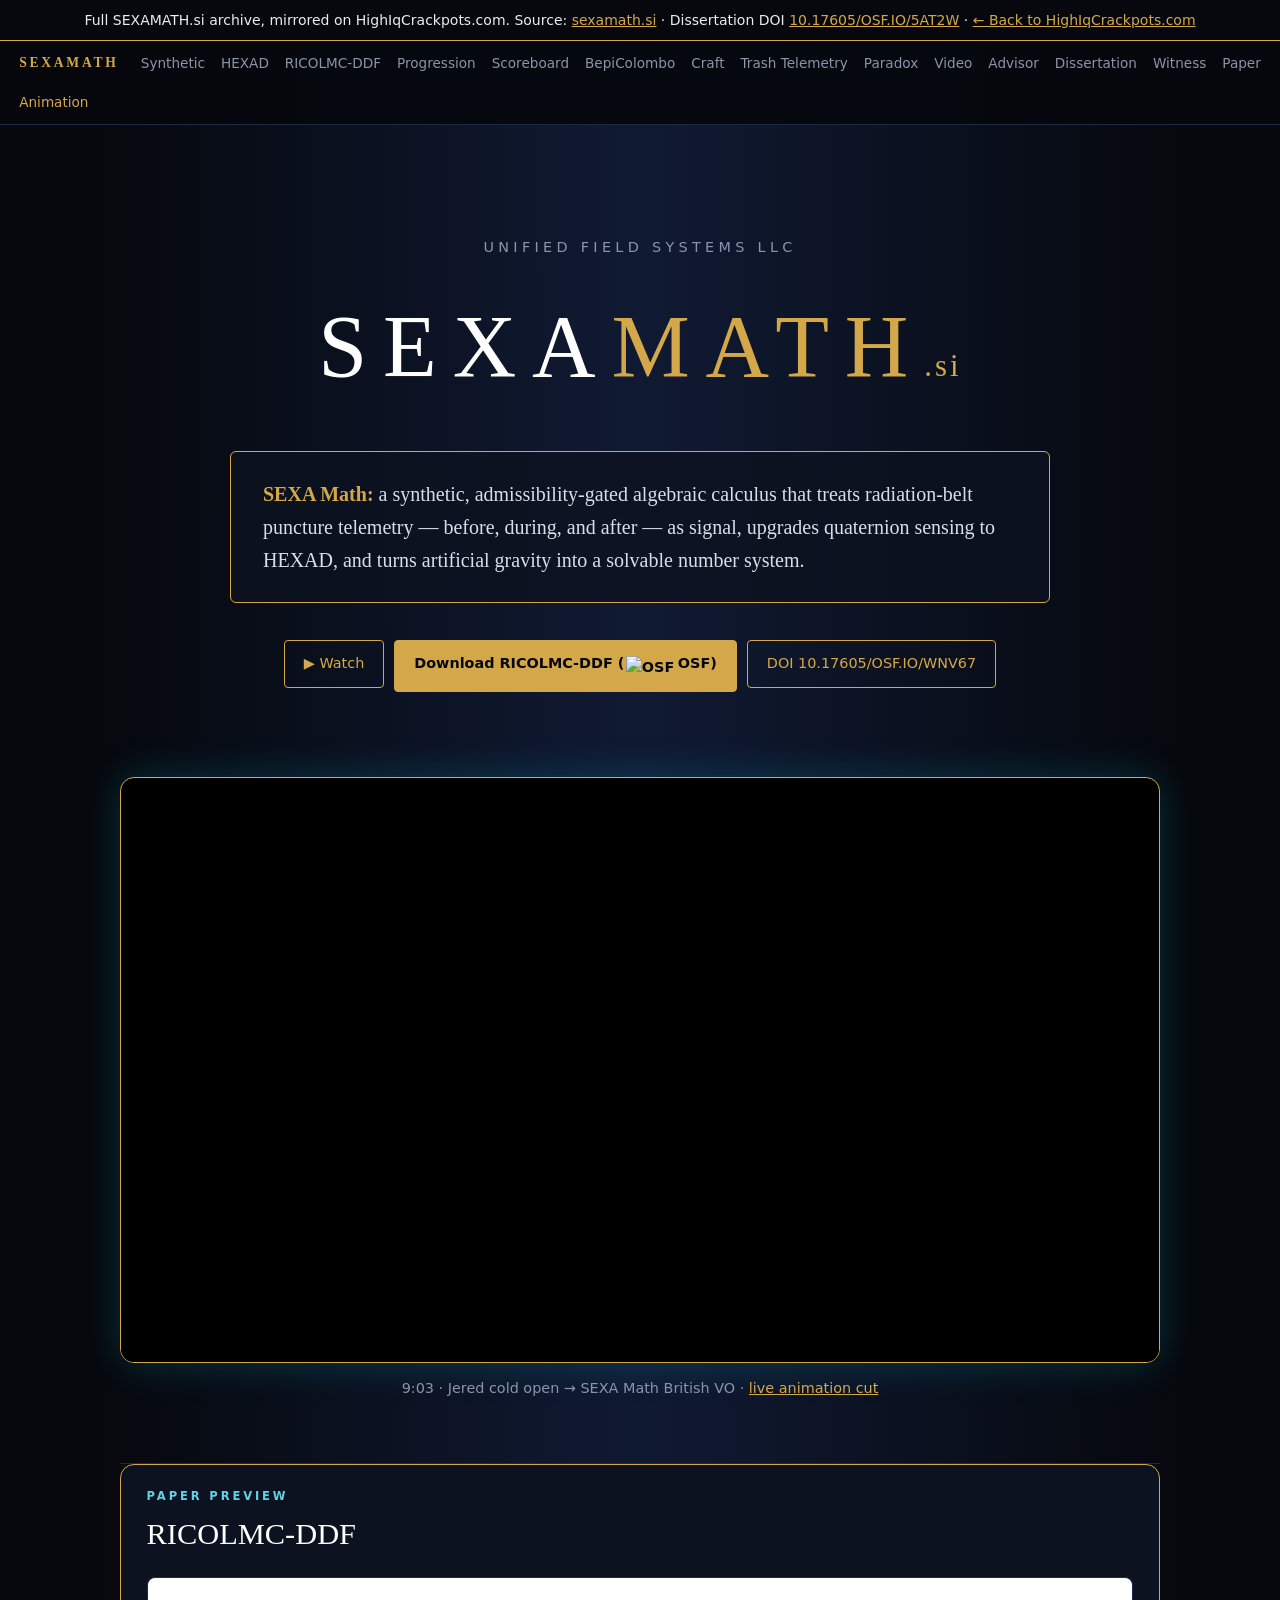
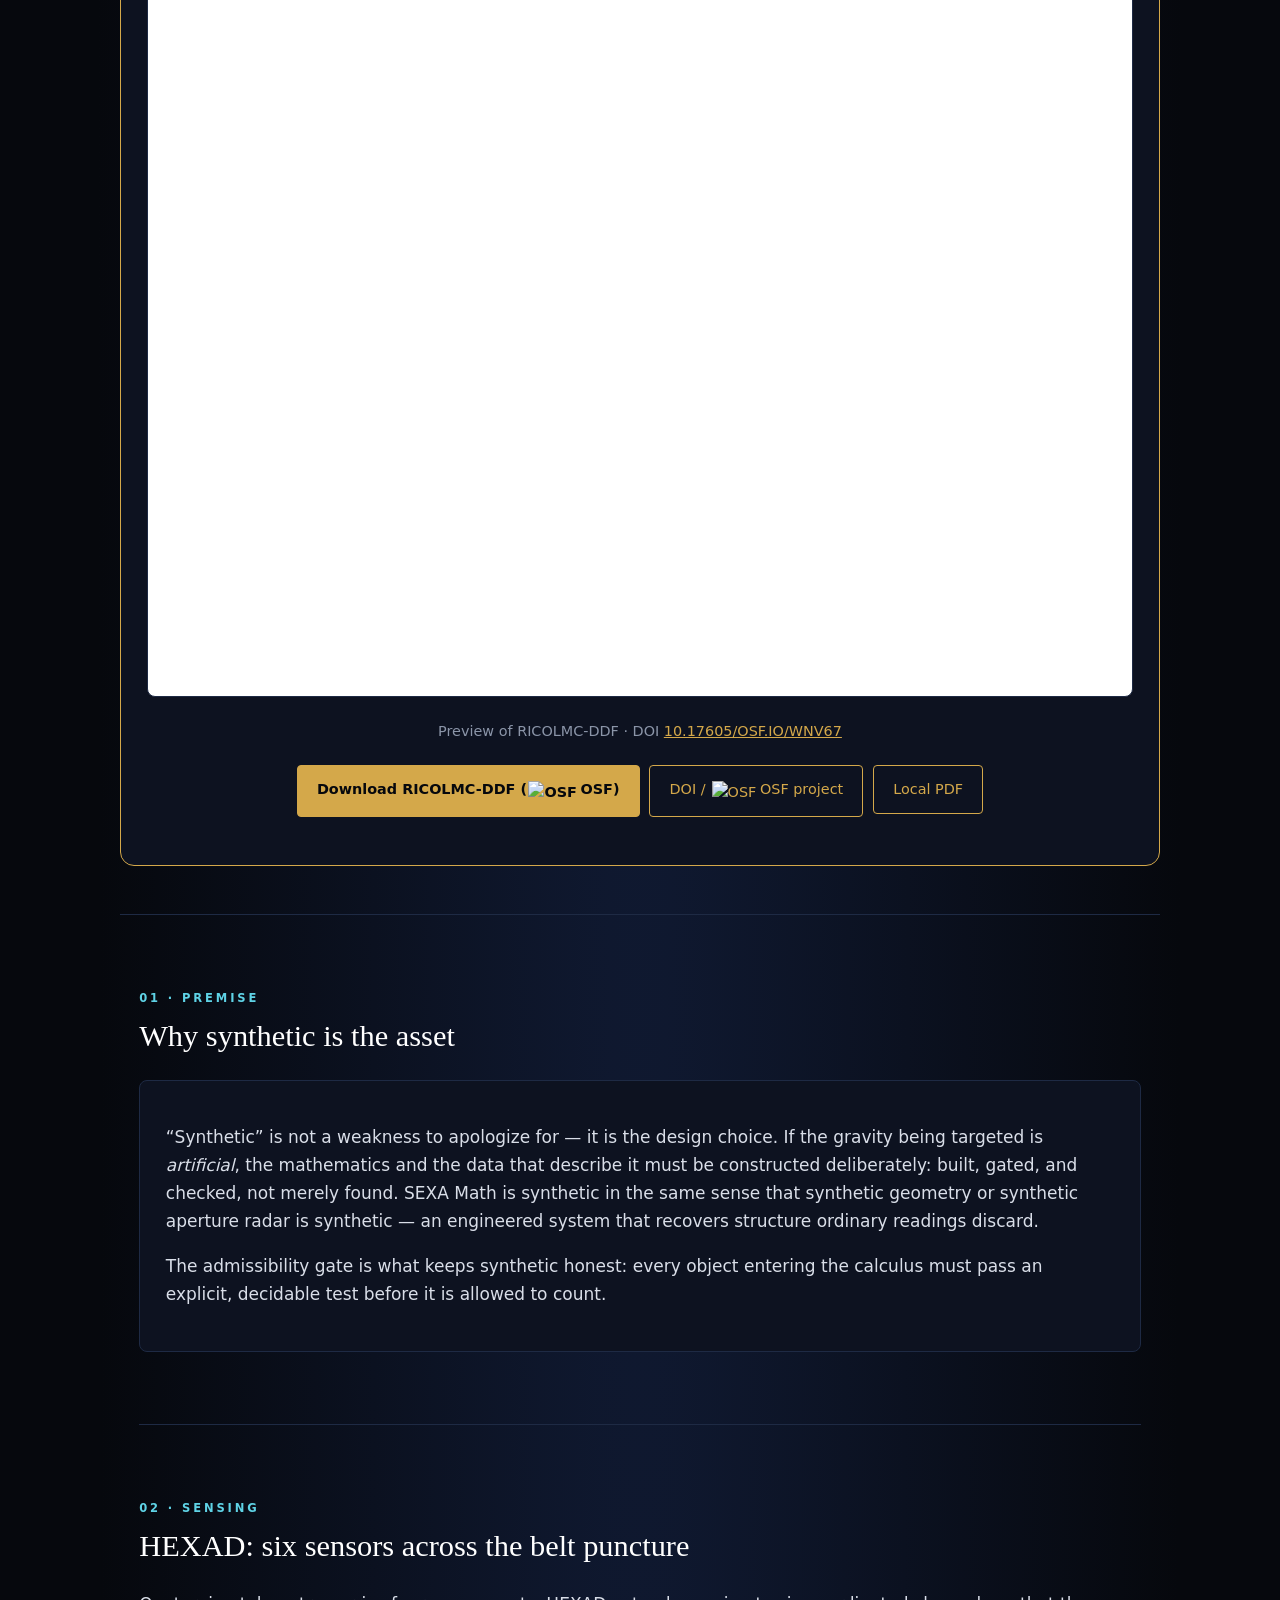
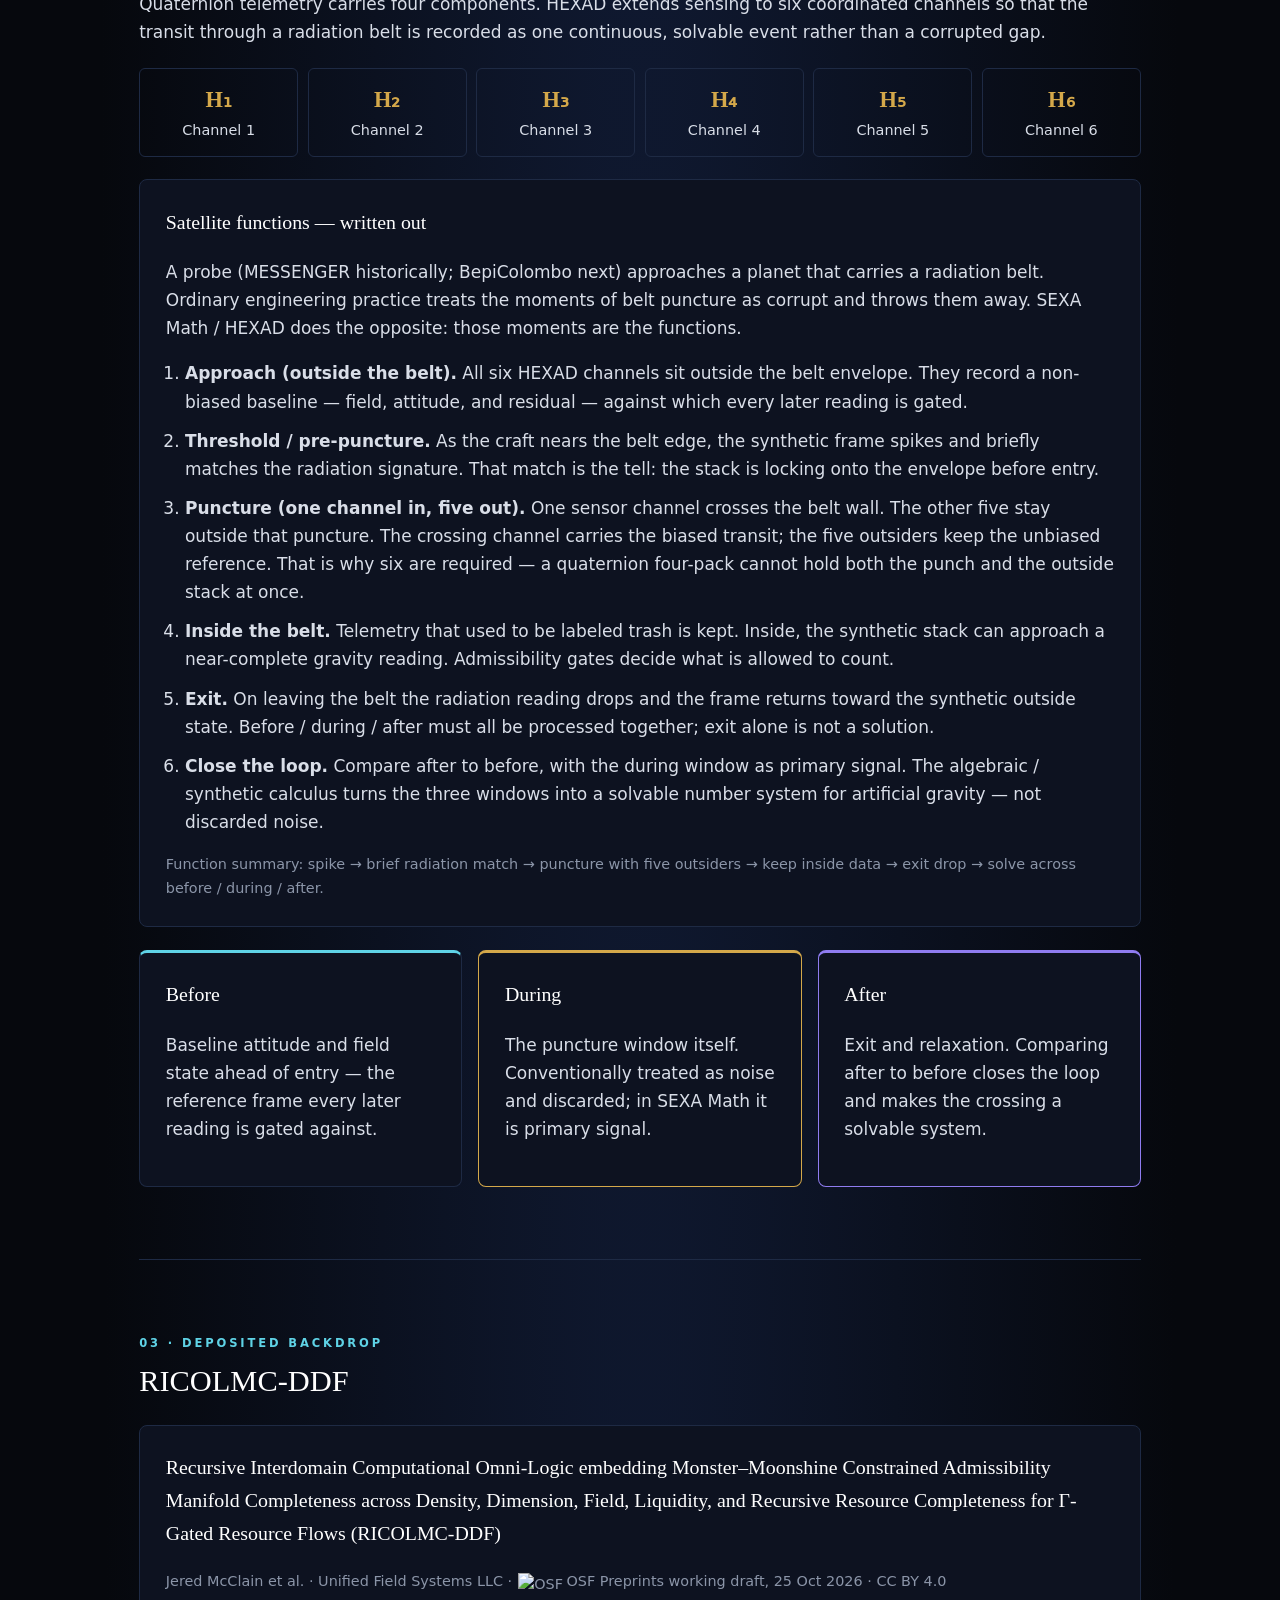
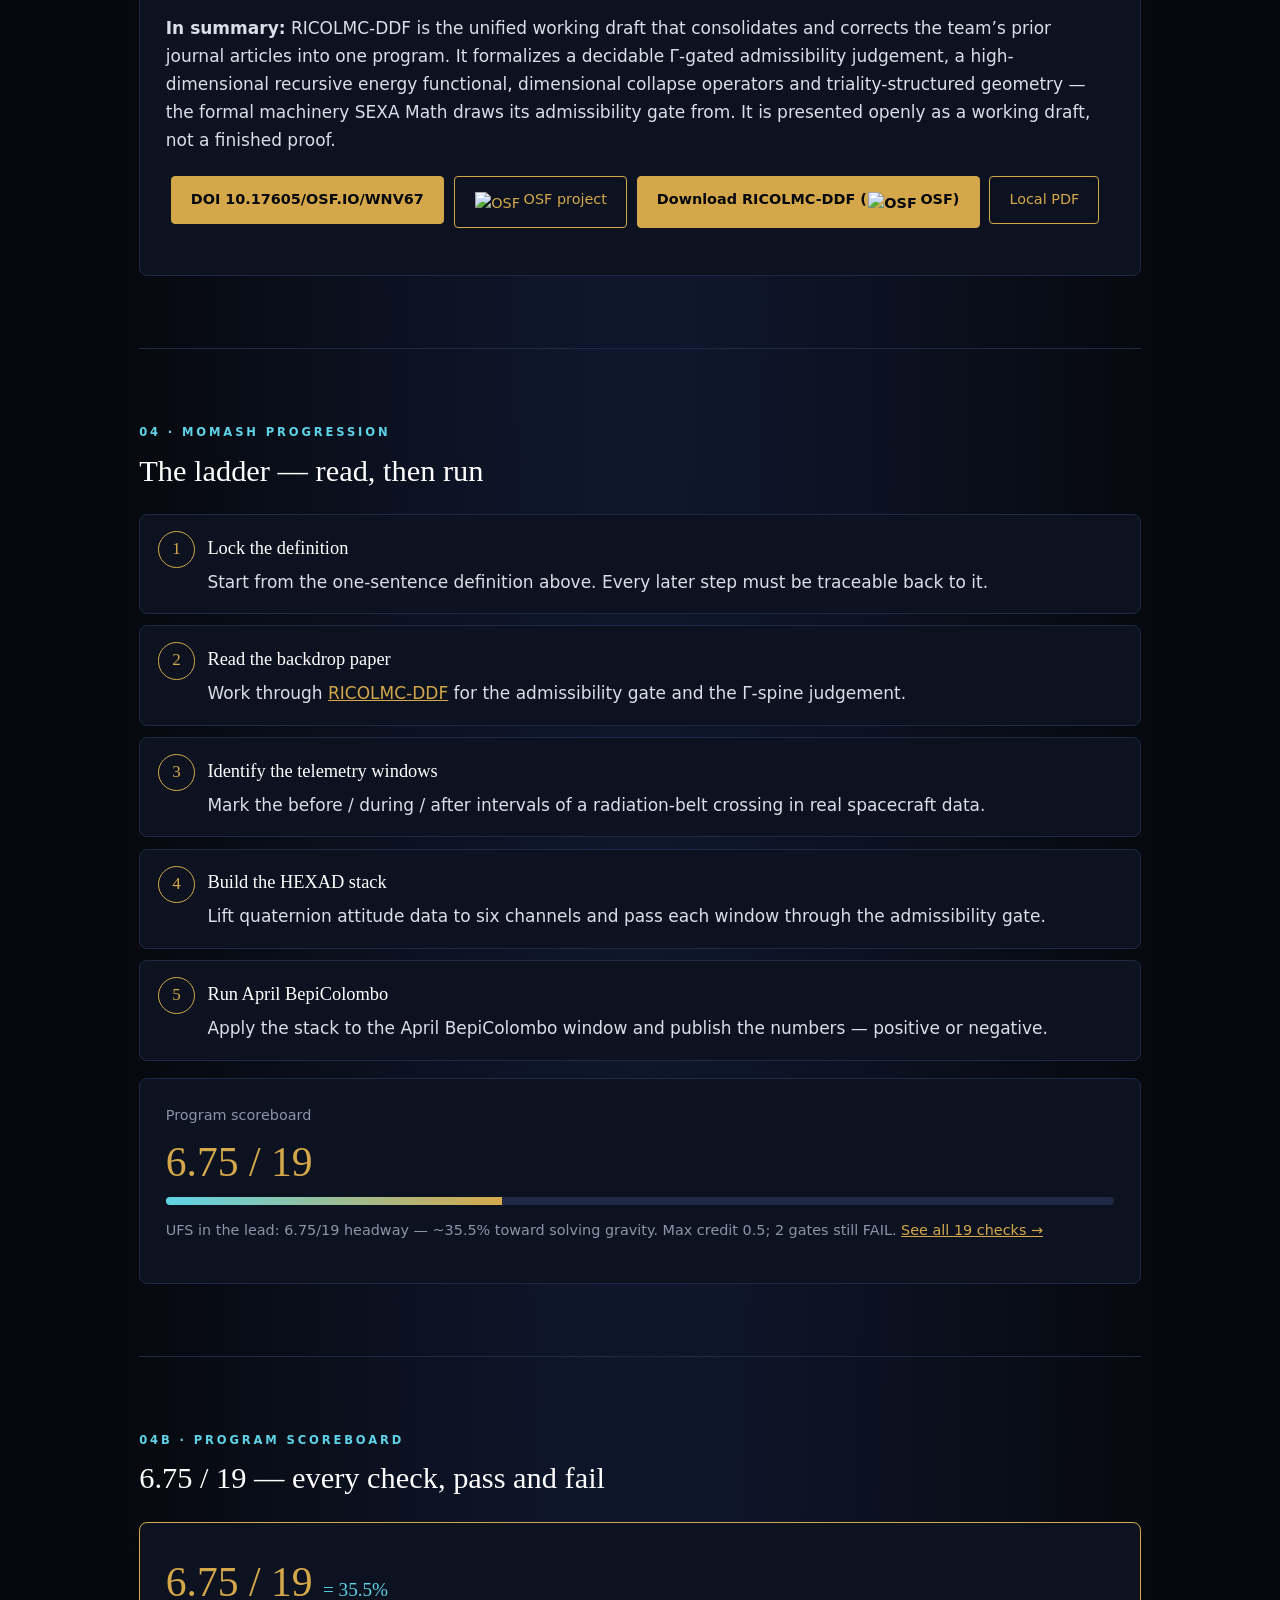
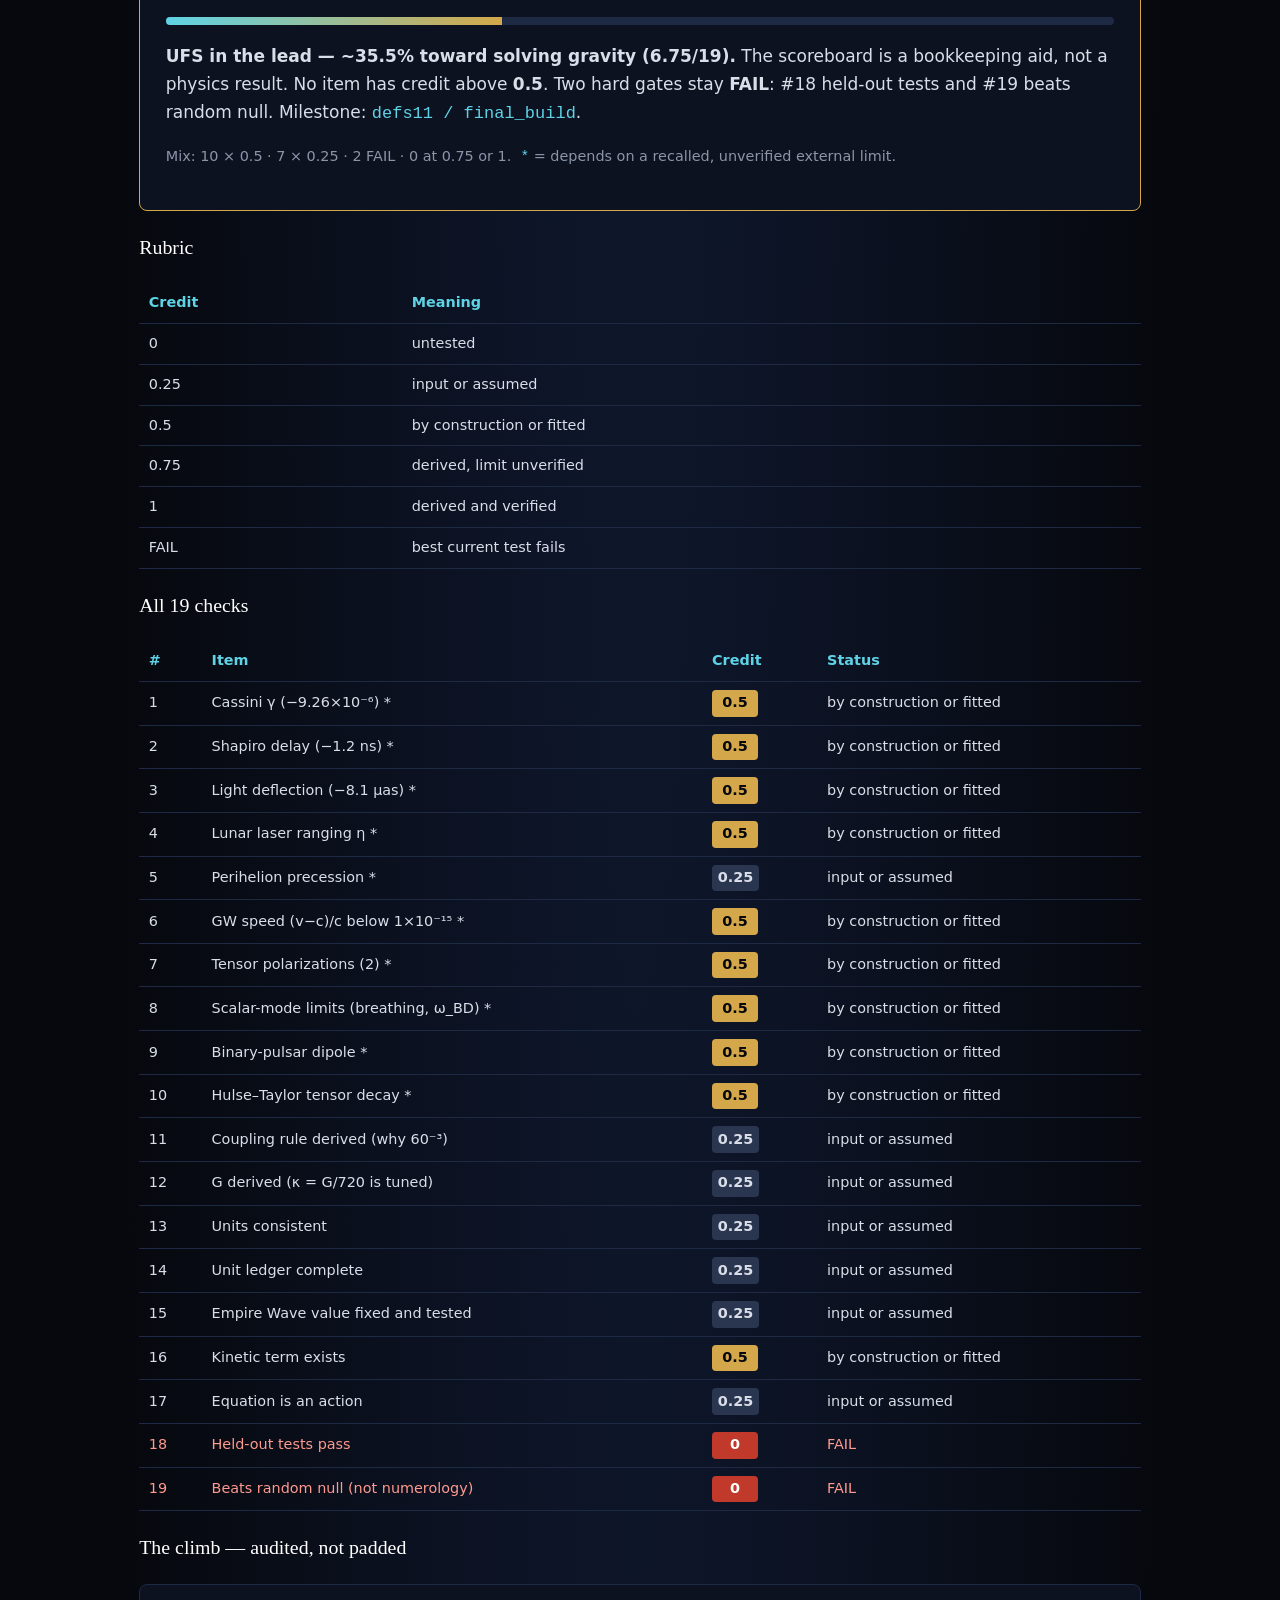
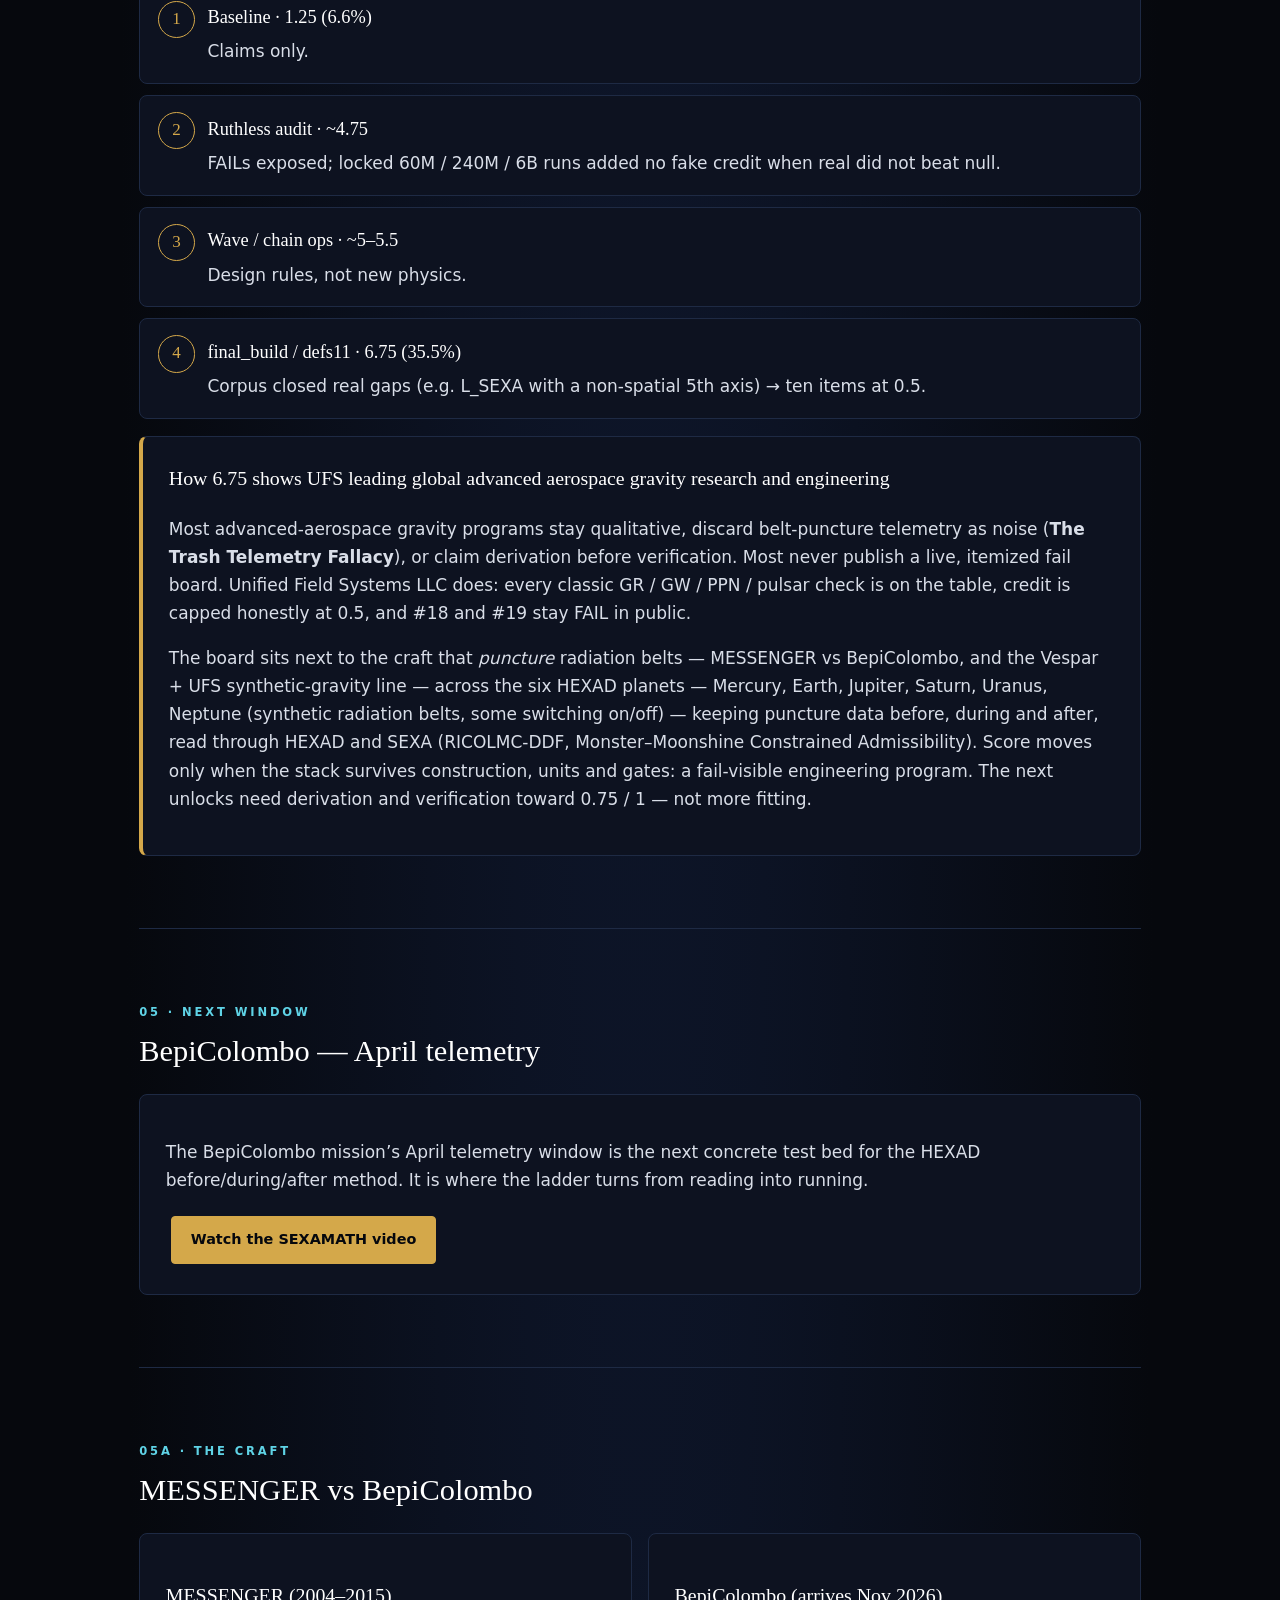
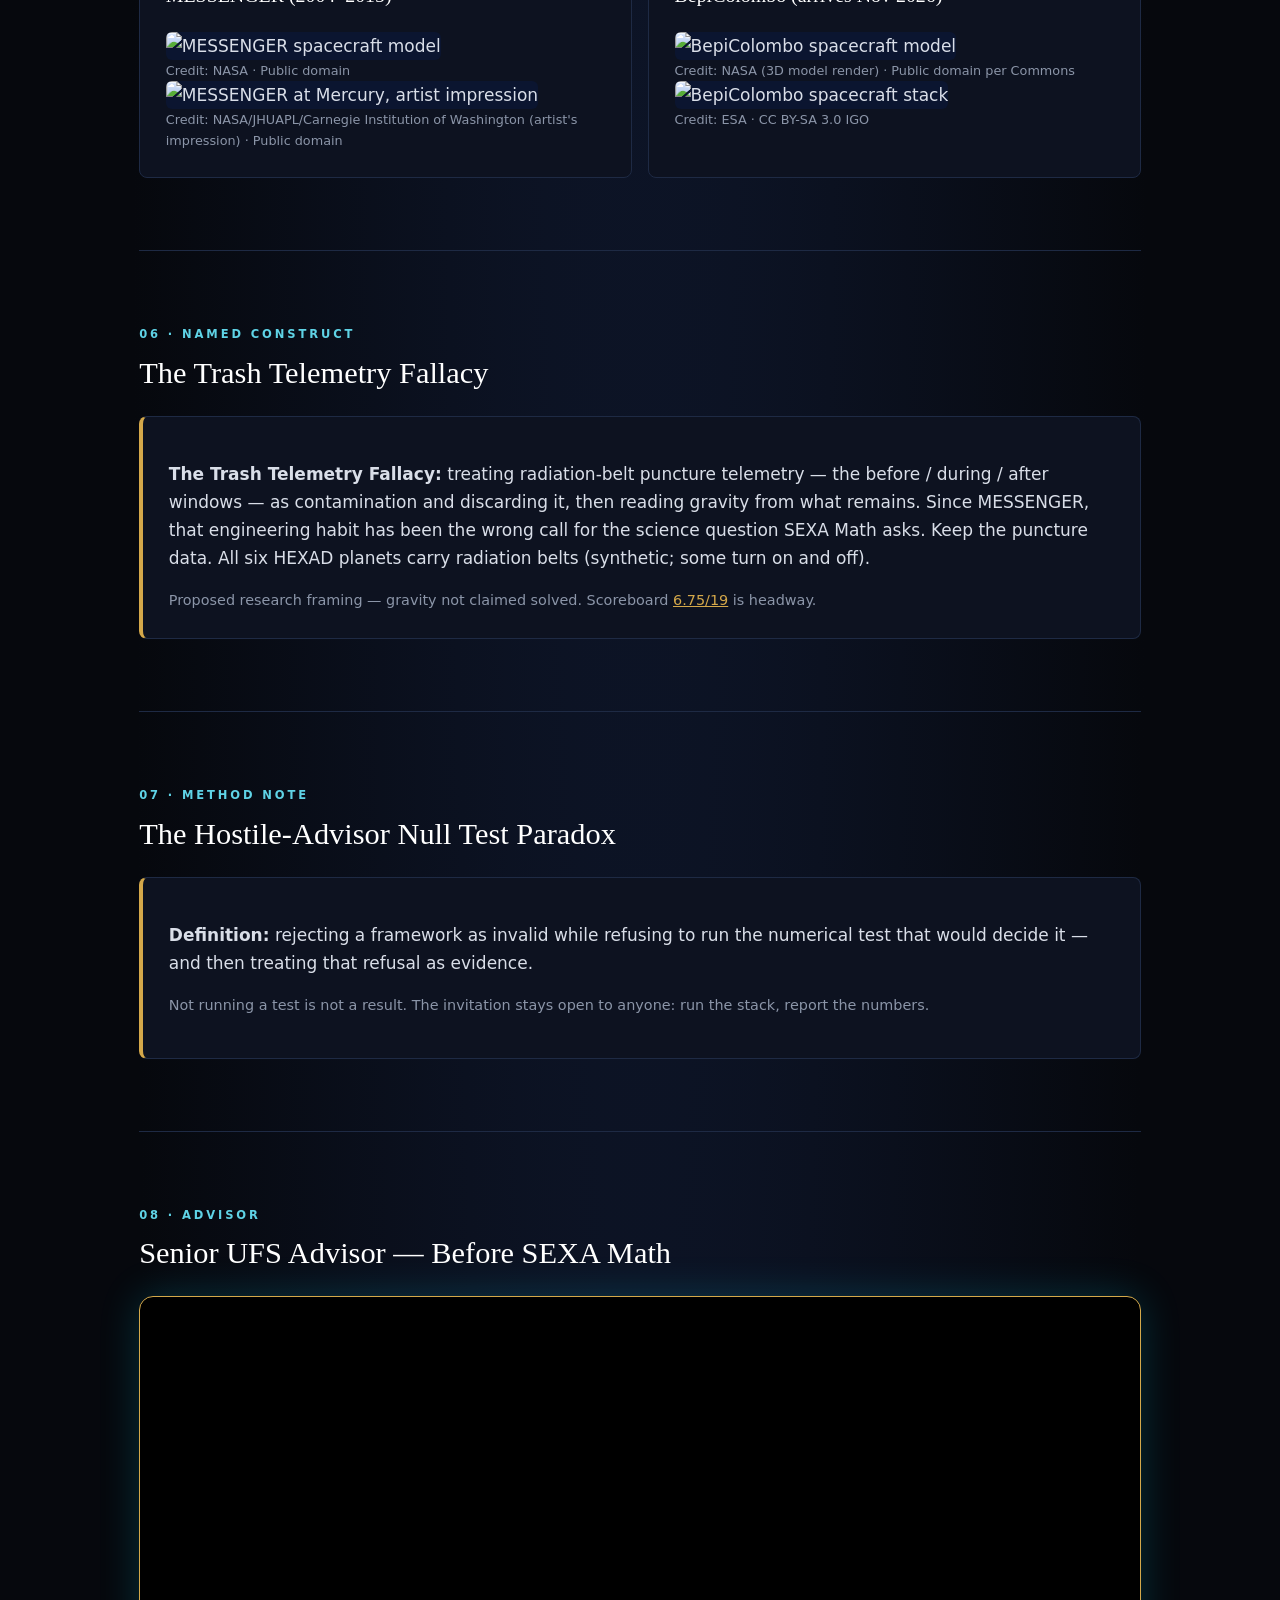
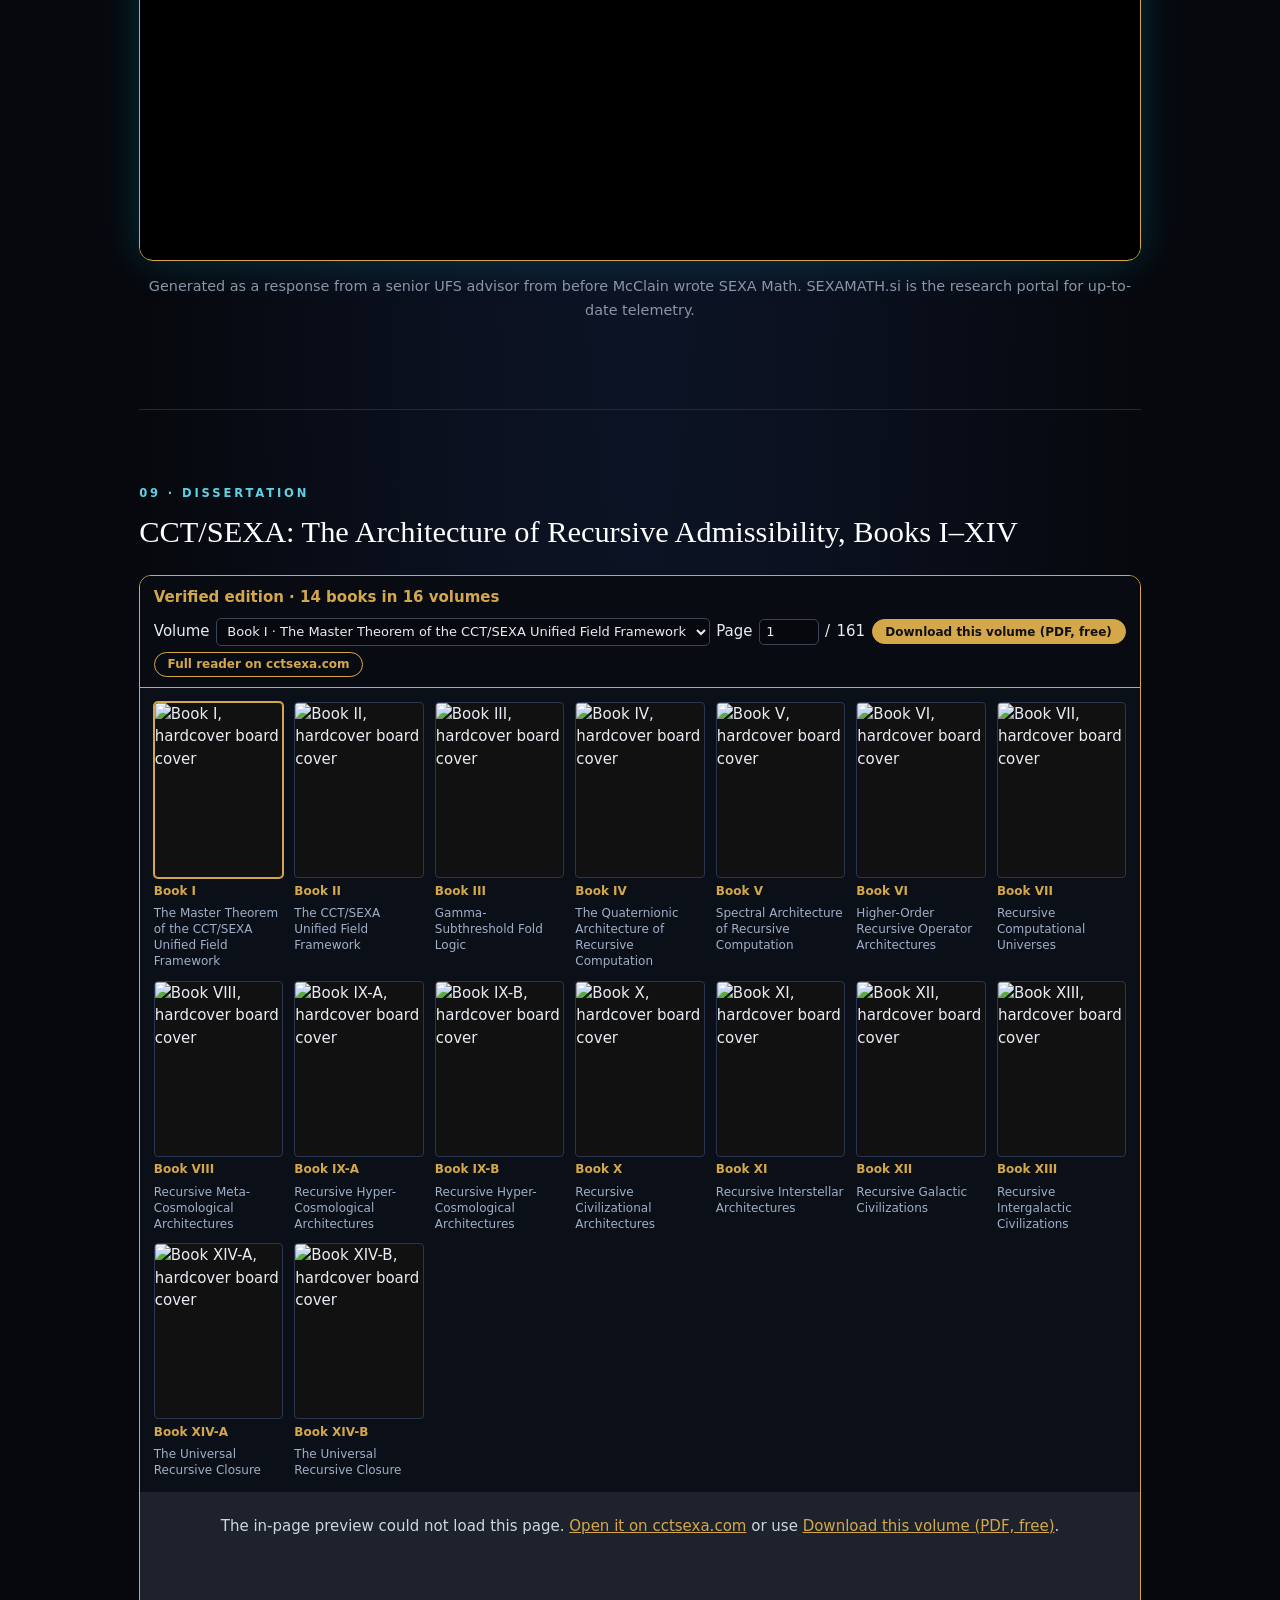
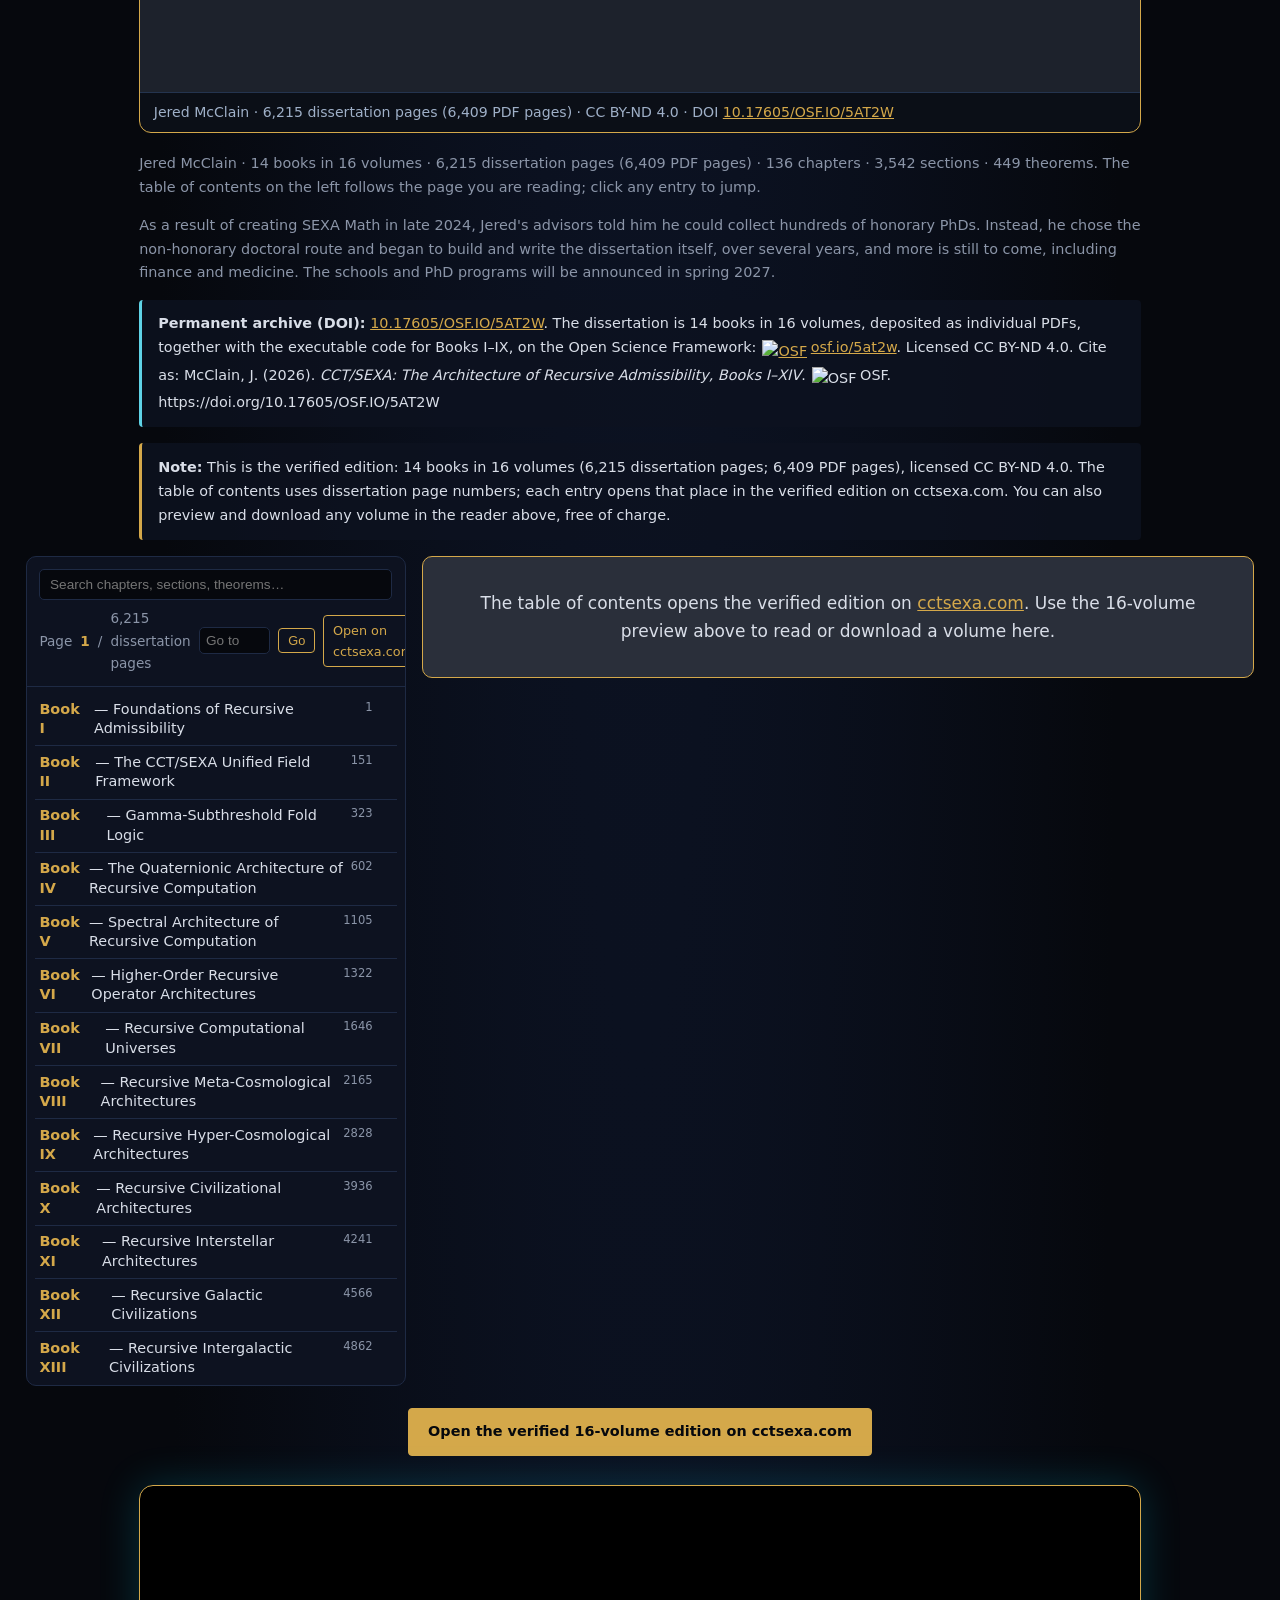
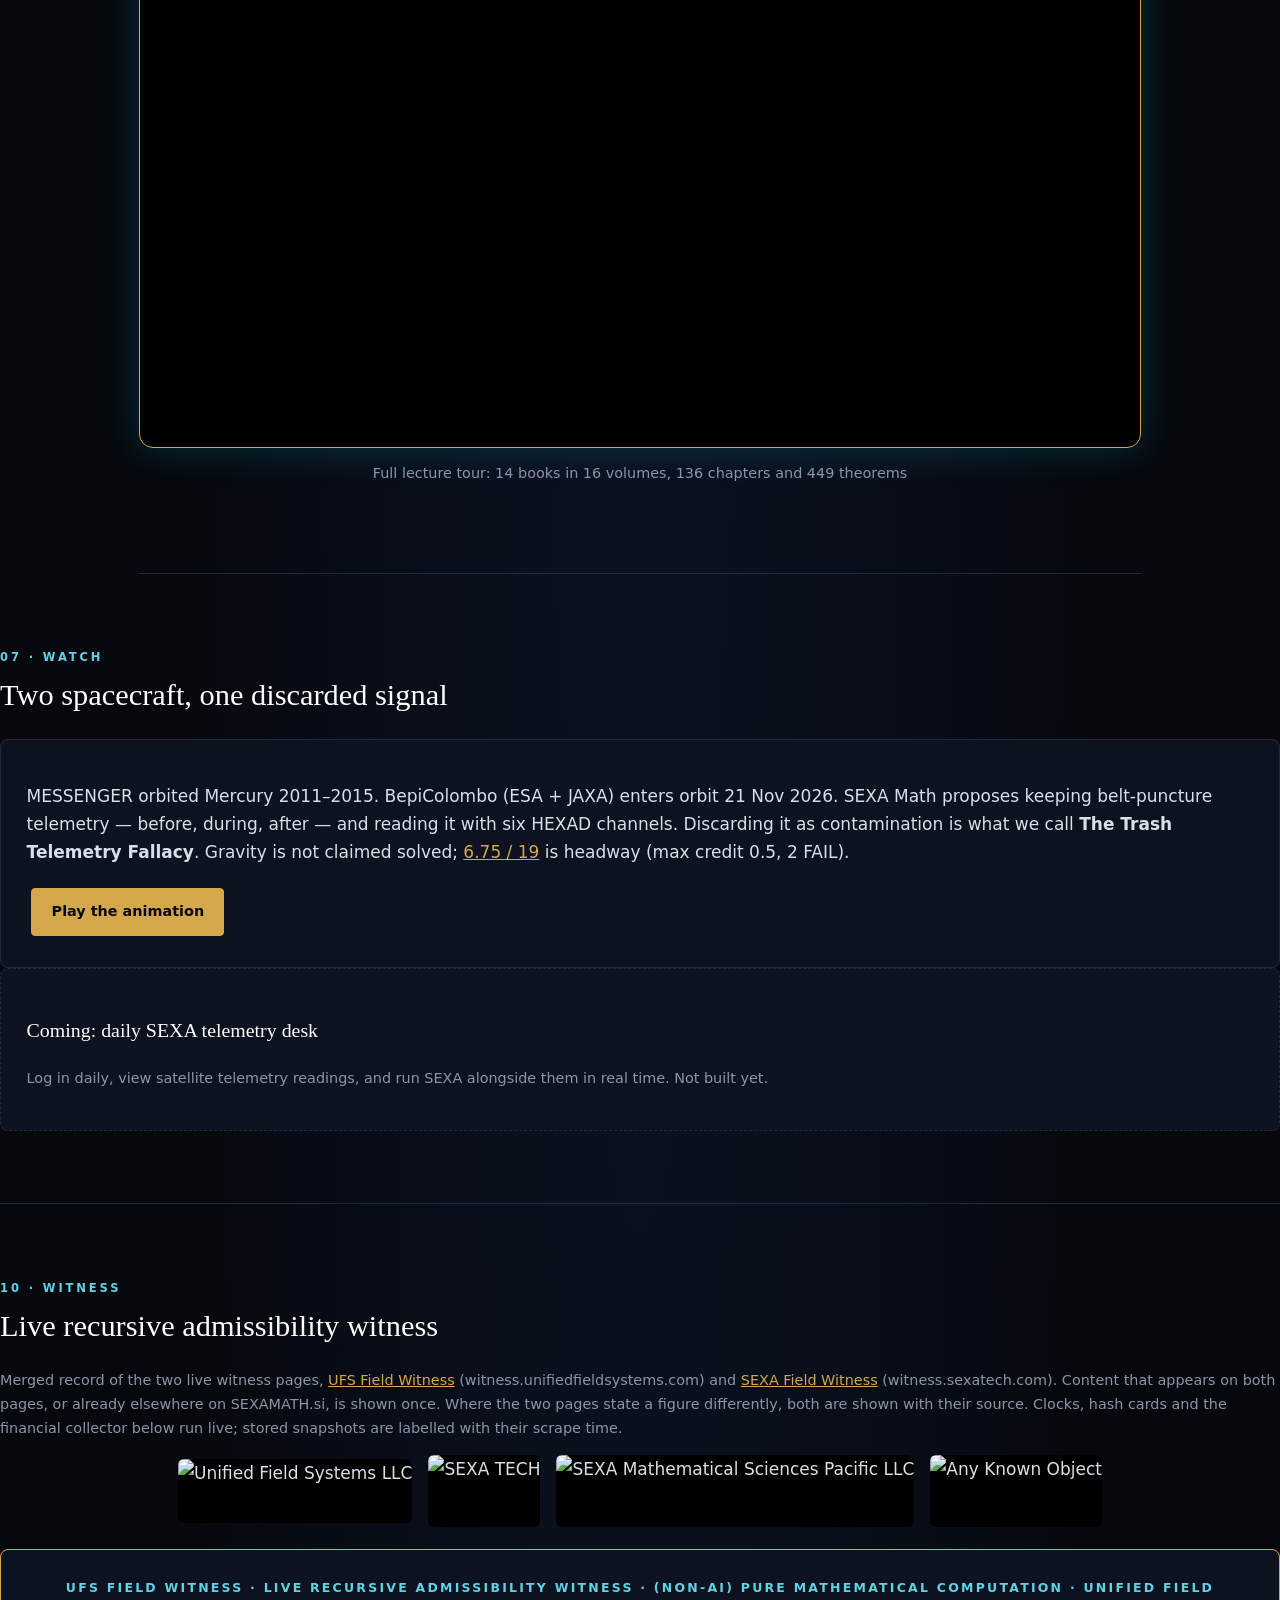
==== commit 9d64ff52: "SEXA Corpus: remove W020, W063 (moved to the private corpus); W058 byline without Leffler and rebuil" ====
--- a/archive.html
+++ b/archive.html
@@ -4585,7 +4585,6 @@
 <div class="panel"><div class="sr"><div class="flag" title="Australia"><svg viewBox="0 0 60 40" xmlns="http://www.w3.org/2000/svg" aria-label="Australia"><rect width="60" height="40" fill="#012169"/><g clip-path="url(#w-aucv)"><rect width="30" height="20" fill="#012169"/><path d="M0 0L30 20M30 0L0 20" stroke="#fff" stroke-width="5"/><path d="M0 0L30 20M30 0L0 20" stroke="#C8102E" stroke-width="2.4"/><path d="M15 0v20M0 10h30" stroke="#fff" stroke-width="8"/><path d="M15 0v20M0 10h30" stroke="#C8102E" stroke-width="4"/></g><clipPath id="w-aucv"><rect width="30" height="20"/></clipPath><polygon points="15,26 16.1,29.2 19.5,29.2 16.8,31.2 17.8,34.4 15,32.4 12.2,34.4 13.2,31.2 10.5,29.2 13.9,29.2" fill="#fff"/><circle cx="46" cy="10" r="1.5" fill="#fff"/><circle cx="40" cy="16" r="1.2" fill="#fff"/><circle cx="48" cy="20" r="1.2" fill="#fff"/><circle cx="42" cy="26" r="1.2" fill="#fff"/><circle cx="50" cy="30" r="1.5" fill="#fff"/></svg></div><div><b>VLSIE 2026 · SPOKE</b><div class="wd">15–16 August 2026</div><div class="ml">7th International Conference on VLSI &amp; Embedded Systems · Melbourne, Australia · CS &amp; IT ISSN 2231-5403 · DOI 10.5121/csit.2026.1601503</div><span class="stt y">SPOKE</span><div class="imp">Supercomputing</div><div class="paper">Hardware-verifiable recursive computational architecture. Spoken in Melbourne.</div></div></div>
     <div class="sr"><div class="flag" title="Virtual"><svg viewBox="0 0 60 40" xmlns="http://www.w3.org/2000/svg" aria-label="Virtual"><rect width="60" height="40" fill="#0b1c2c"/><circle cx="30" cy="20" r="12" fill="none" stroke="#d4b483" stroke-width="1.4"/><ellipse cx="30" cy="20" rx="6" ry="12" fill="none" stroke="#d4b483" stroke-width="1"/><path d="M18 20h24M22 12h16M22 28h16" stroke="#d4b483" stroke-width="1"/></svg></div><div><b>1 · MEAP 2026</b><div class="wd">30–31 October 2026</div><div class="ml">9th International Conference on Mechanical Engineering &amp; Applications · Virtual · proceedings in IJMECH, ISSN 2200-5854</div><span class="stt">CAMERA-READY</span><div class="imp">Aerospace</div><div class="paper">Hardware-Verifiable Recursive Admissibility for Autonomous Aerospace and Mechanical Systems</div></div></div>
     <div class="sr"><div class="flag" title="Greenland"><svg viewBox="0 0 60 40" xmlns="http://www.w3.org/2000/svg" aria-label="Greenland"><rect width="60" height="20" fill="#fff"/><rect y="20" width="60" height="20" fill="#C8102E"/><circle cx="18" cy="20" r="9" fill="#C8102E"/><path d="M9 20a9 9 0 0 0 18 0z" fill="#fff"/></svg></div><div><b>3 · ICMMAP-2026</b><div class="wd">19–20 December 2026</div><div class="ml">IARF International Conference on Mathematical Methods in Applied Physics · Nuuk, Greenland</div><span class="stt y">ACCEPTED · IARF-10-4-0099625</span><div class="paper">A Nine-Dimensional Recursive-Admissibility Energy Functional · SREF-EX9D</div></div></div>
-    <div class="sr"><div class="flag" title="Manuscript"><svg viewBox="0 0 60 40" xmlns="http://www.w3.org/2000/svg" aria-label="Manuscript"><rect width="60" height="40" fill="#101820"/><rect x="14" y="6" width="32" height="28" rx="1" fill="#d4b483"/><rect x="18" y="11" width="24" height="2" fill="#101820"/><rect x="18" y="16" width="24" height="2" fill="#101820"/><rect x="18" y="21" width="16" height="2" fill="#101820"/></svg></div><div><b>The Γ-Spine Fold Theorem</b><div class="wd">Manuscript (2026)</div><div class="ml">Withdrawn from IJPLA. Revised version in preparation for TYPES 2027.</div><span class="stt">WITHDRAWN · IN PREPARATION</span><div class="paper">The Γ-Spine Fold Theorem: manuscript (2026). Withdrawn from IJPLA; revised version in preparation for TYPES 2027.</div></div></div>
   </div>
 <!--CERTS:BEGIN--><div id="conference-certificates" style="padding:2.5rem 0;border-top:1px solid #24344f;color:#e8ecf3;font:16px/1.6 system-ui,sans-serif"><div style="max-width:1100px;margin:0 auto;padding:0 24px"><h2 style="font-family:Georgia,serif;font-weight:400;color:#fff;font-size:clamp(1.4rem,3vw,2.1rem);margin:.2em 0 .6em;text-align:center">Conference presentations</h2><div class="cert-item" data-cert="vlsie2026" style="max-width:1000px;margin:0 auto 2.2rem"><h3 style="margin:0 0 .3rem;font-family:Georgia,serif;font-weight:400;color:#fff;font-size:clamp(1.15rem,2.4vw,1.5rem);line-height:1.3">7th International Conference on VLSI &amp; Embedded Systems (VLSIE 2026)</h3><p style="margin:0 0 .3rem;color:var(--gold);font-weight:600">August 15–16, 2026 · Melbourne, Australia</p><p style="margin:0 0 .8rem;color:#cfd6e2;font-style:italic;line-height:1.45">Hardware-Verifiable Recursive Computational Architecture Derived from the SEXA Unified Field Framework: Computational Correspondence, Recursive Admissibility, and Structured Validation Across a 2880-Dimensional Manifold</p><img src="https://sexamath.si/assets/certs/vlsie2026-certificate.jpg" alt="VLSIE 2026 Paper Presentation Certificate, 7th International Conference on VLSI &amp; Embedded Systems, Jered McClain, SEXA Institute of Technology and Interdomain Galactic Advisors" loading="lazy" style="display:block;width:100%;height:auto;border:1px solid var(--gold);border-radius:8px;background:#fff"></div><div class="cert-item" data-cert="meap2026" style="max-width:1000px;margin:0 auto 2.2rem"><h3 style="margin:0 0 .3rem;font-family:Georgia,serif;font-weight:400;color:#fff;font-size:clamp(1.15rem,2.4vw,1.5rem);line-height:1.3">9th International Conference on Mechanical Engineering &amp; Applications (MEAP 2026)</h3><p style="margin:0 0 .3rem;color:var(--gold);font-weight:600">October 30–31, 2026 · Virtual Conference</p><p style="margin:0 0 .8rem;color:#cfd6e2;font-style:italic;line-height:1.45">Hardware-Verifiable Recursive Admissibility for Autonomous Aerospace and Mechanical Systems: A SEXA Framework for Constraint-Safe State Selection, Fault Detection, Digital-Twin Reconstruction, Recursive Dimensional Compression, and Engineering-Grade Computational Validation</p><img src="https://sexamath.si/assets/certs/meap2026-certificate.jpg" alt="MEAP 2026 Paper Presentation Certificate, 9th International Conference on Mechanical Engineering &amp; Applications, Jered E. McClain, Unified Field Systems LLC, USA" loading="lazy" style="display:block;width:100%;height:auto;border:1px solid var(--gold);border-radius:8px;background:#fff"></div></div></div><!--CERTS:END-->
 
@@ -4618,7 +4617,7 @@
 <p class="mu" style="margin-top:1.5rem">Sources: <a href="https://witness.unifiedfieldsystems.com/" target="_blank" rel="noopener">witness.unifiedfieldsystems.com</a> (UFS Field Witness, © 2026 Unified Field Systems LLC) and <a href="https://witness.sexatech.com/sexa-corpus-witness.html" target="_blank" rel="noopener">witness.sexatech.com/sexa-corpus-witness.html</a> (SEXA Field Witness). Merged 6 November 2026, 7:30 PM EST; stored snapshots are as scraped on the times shown, live blocks read the same public collectors as the originals.</p>
 <script>
 (function(){
-var CARDS=[{"t": "Unified Recursive Manifold Dynamics", "s": "S", "l": "01", "e": "Collapse operators + φ/θ triality on the exciter; 10-condition closure. Working MS, not a journal issue.", "h": "bdb57841666ac3a1258838e121b10afd42e56f21d1a550f1b1dfb80436170c0e", "pid": "01", "pt": "Unified Recursive Manifold Dynamics — dimensional collapse and triality-structured exciter geometry", "pv": "Institute master framework", "merged": "sexa-superset"}, {"t": "Prime Atom of Logic: recursive closure criterion", "s": "S", "l": "03", "e": "&Gamma; &sub; &Sigma;60; &Gamma;<sup>n<\/sup>(&Xi;)=&Xi; or reject. Closure test, not a physics meter.", "h": "1f1fbed7a8f32cbfcdada25cad3d5ac34bb8c7804576a5ce837186b1bb99b793", "pid": "03", "pt": "Prime Atom of Logic — recursive closure criterion", "pv": "Institute working paper", "pe": "Γ ⊂ Σ60; Γⁿ(Ξ)=Ξ or reject. Closure test, not a physics meter.", "merged": "both"}, {"t": "Monster-symmetric admissibility", "s": "S", "l": "04", "e": "Monster-symmetric admissibility; ON-state Yukawa pending experiment.", "h": "74e41679196760c3f53dfbe43b2821ebde062a8e31cd2b6b53bc035a4d7d265e", "pid": "04", "pt": "JAM 9887 Monster-symmetric admissibility", "pv": "Journal of Advances in Mathematics Vol. 25 · E-ISSN 2347-1921", "pe": "Monster-symmetric admissibility; OFF-state GR/QFT/Yukawa compatibility claims. ON-state Yukawa PENDING_EXPERIMENT.", "merged": "both"}, {"t": "From admissibility to energy", "s": "S", "l": "05", "e": "Γ-glyph → SREF → 2880-D exciternion stack. Energy is named after admissibility, not before it.", "h": "40b4355bfaee110fa27f1c0176ac034e19d950780a5533f6c2d0ab19506cbcb7", "pid": "05", "pt": "JAM 9896 From admissibility to energy", "pv": "Journal of Advances in Mathematics Vol. 25", "merged": "sexa-superset"}, {"t": "&Gamma;-subthreshold fold logic theorem", "s": "S", "l": "06", "e": "Minimal admissibility compression across the 2880-D hierarchy. Fold is a compression, not a force law.", "h": "291b704d74765bb970fda9d88f2bcd3395176e19d931d32aafb55d9c60e0b1c3", "pid": "06", "pt": "Γ-subthreshold fold logic theorem", "pv": "Institute manuscript", "merged": "sexa-superset"}, {"t": "Horizon constant and resolution paradox (&Omega;2880)", "s": "S", "l": "08", "e": "Ω2880 as resolution/horizon bookkeeping on the 2880 index. Not a measured cosmological constant.", "h": "5916917cb130a43f68b62f73ca85815632ffd52911e7db99ba0878c4bd7417be", "pid": "08", "pt": "JAM 9915 Horizon constant and resolution paradox (Ω2880)", "pv": "Journal of Advances in Mathematics Vol. 25", "merged": "sexa-superset"}, {"t": "The Last Constant", "s": "S", "l": "09", "e": "Public runner: UNRESOLVED, missing primitives. No invented value.", "h": "c229e91f1f510d378c2c56741f6e3133650561c99a60d4a6ecfafd96620045e8", "pid": "09", "pt": "The Last Constant", "pv": "Institute manuscript", "pe": "Named terminal constant. Public runner: UNRESOLVED — missing primitives. No invented value on this page.", "merged": "both"}, {"t": "Recursive Soil Bearing Architecture (RSBA)", "s": "S", "l": "10", "e": "Hess-triangle cell × 8-ft prism; experimental activation PENDING. Not an acre and not 360 miles.", "h": "01fa0be7c4db0825b461be9cb18f4bae4f89c4f94f37f0eca296d61bb8581303", "pid": "10", "pt": "JAM 9880 Recursive Soil Bearing Architecture (RSBA)", "pv": "Journal of Advances in Mathematics Vol. 25", "merged": "sexa-superset"}, {"t": "Hardware-verifiable recursive computational architecture", "s": "S", "l": "12", "e": "Hardware-verifiable recurrence. Conference paper in the Button I zip.", "h": "3f8d1e5dceb675e718aaa338e58be70454780ffa0d9707ff766238e5809e35f9", "pid": "12", "pt": "VLSIE 2026 hardware-verifiable recursive computational architecture", "pv": "7th International Conference on VLSI &amp; Embedded Systems · Melbourne · 15–16 August 2026 · CS &amp; IT ISSN 2231-5403 · DOI 10.5121/csit.2026.1601503", "merged": "sexa-superset"}, {"t": "AMN Authority Tensor", "s": "S", "l": "13", "e": "Quaternionic admissibility enforcement / glyph-operator constraint. No closed public stepper in the runner.", "h": "41286efcbc083fd914860e0ba71514602b28ea2372da504df414a3a97e970265", "pid": "13", "pt": "AMN Authority Tensor", "pv": "Institute addendum · not JAM", "merged": "sexa-superset"}, {"t": "Anti-Direct Short", "s": "S", "l": "14", "e": "Negentropic circuit topology; source-dipole preservation; diakoptic back-feed. Narrative topology, not a SPICE deck here.", "h": "ba75a26b1b282e32bb7c5b9bc6bad190fcb4b8a457ae1515aefb7c1d2d1e251e", "pid": "14", "pt": "Anti-Direct Short", "pv": "Institute addendum", "merged": "sexa-superset"}, {"t": "Kinetic Blueprinting", "s": "S", "l": "15", "e": "1-D visibility threshold and SEXA MATH imagery across 5–2880D. No independent executable primitive in the runner.", "h": "5a685cb75f58010963dfaf6b96e1b348752833432017e3dc196b93c86f9d4732", "pid": "15", "pt": "Joey Rubin Kinetic Blueprinting", "pv": "Institute addendum", "merged": "sexa-superset"}, {"t": "Artificial Rest", "s": "S", "l": "16", "e": "High-dimensional restorative regime. No clinical protocol encoded here.", "h": "15ed89c965c1d954ad4c3ba7f7b1635edfe18381ff1312d4b24cabd8f8789a89", "pid": "16", "pt": "Artificial Rest", "pv": "Institute addendum", "pe": "High-dimensional restorative regime named from the UFT. No clinical protocol encoded here.", "merged": "both"}, {"t": "Lightning midair termination / ZeroReactor", "s": "S", "l": "17", "e": "High-dimensional regime language. Experimental.", "h": "a20d80c83bc106129a25998c4b8ba11fe1374b3c24ae50adb0a197450667cbf3", "pid": "17", "pt": "Lightning midair termination / ZeroReactor", "pv": "Institute addendum", "pe": "High-dimensional regime language for lightning termination. Experimental. Not a device schematic on this page.", "merged": "both"}, {"t": "Axiomatic closure framework: exciternion evaluation", "s": "S", "l": "18", "e": "Exciternion as lowest evaluation operator; dimensional collapse; cross-domain constructibility. Definitional, not a new runner module.", "h": "5f81efc79f9aa95bbee774122a576beb5950fa317372d8d193cdd6e933e18736", "pid": "18", "pt": "Axiomatic closure framework — exciternion evaluation", "pv": "Institute addendum", "merged": "sexa-superset"}, {"t": "Hardware-verifiable architecture, 45-slide deck", "s": "S", "l": "12", "e": "Deck of card 12; runs the same hardware-tick logic.", "h": "74df808477354fa78220db09dd6fd84b49702d62ed3bb531adf783c5c947abf7"}, {"t": "Recursive admissibility for aerospace and mechanical systems, companion", "s": "S", "l": "20", "e": "1,230,000 evaluations, accuracy 97.57%, false admission 4.30% vs 85.55%. 6 &Gamma;-stages, 10 state variables.", "h": "c3daa922860be157113ae46addcddc50a641dd8b6665d2a477c90348c28279f0"}, {"t": "CT-9 admissibility checklist spec", "s": "C", "l": "CT", "e": "12 checks, pass = 1 / fail = 0; verdict 10&ndash;12 = ACCEPT.", "h": "4a24940167d8f87ae8b030de45e36312451eec54149725d77db2a689be47373c"}, {"t": "SREF-EX9D clarification 16", "s": "S", "l": "23", "e": "Depth n = k/60, 9 dimensions, C<sub>&Omega;<\/sub>&sup2; = 720.", "h": "c70b5cb37a2dbd1105dc94b81afb9b2a18228846f4d3d03d6e087d6150e1e9ab"}, {"t": "Dimensional cascade proposal", "s": "C", "l": "CP", "e": "Cascade from M2880 into the nine labeled dimensions.", "h": "36af332f8d7ca5c5a1cbff18d94242abf5cd86b09f02afdbefc76ebead869285"}, {"t": "&Gamma;-spine abstract", "s": "S", "l": "26", "e": "Glyph 1&ndash;6, equation 1&ndash;5, reconstruction index 1&ndash;2,880.", "h": "3a2bbd1648fda79d4abbb5dffd626b1874589e662abce73e5a3007aa4e7f3800"}, {"t": "Gravity corpus harvest", "s": "H", "l": "H", "e": "Text harvest; values derived from this file's hash.", "h": "0edfad9617cc9bc7a92405f53683394d30449cb9a1df33a94ef9dbf8430fcfff"}, {"t": "Recursive admissibility for aerospace and mechanical systems", "s": "S", "l": "20", "e": "1,230,000 evaluations, accuracy 97.57%, false admission 4.30% vs 85.55%. 6 &Gamma;-stages, 10 state variables.", "h": "f75e4e130a6e560880093bb4829167b3d94daaa579cc427cf3e3156430b98f3b", "pid": "20", "pt": "MEAP 2026 — Hardware-verifiable recursive admissibility for autonomous aerospace and mechanical systems", "pv": "Virtual · 30–31 Oct 2026 · IJMECH ISSN 2200-5854 · camera-ready", "pe": "Held-out result stays put: 1,230,000 evaluations, accuracy 97.57%, false admission 4.30% vs 85.55%. The moving counts are the MEAP clock from 1 Sep 2026, the paper’s 6 Γ-stages, and its 10 state variables.", "merged": "both"}, {"t": "Recursive admissibility for aerospace and mechanical systems", "s": "S", "l": "20", "e": "1,230,000 evaluations, accuracy 97.57%, false admission 4.30% vs 85.55%. 6 &Gamma;-stages, 10 state variables.", "h": "31e9dd94c90888569c085633b90d7114cdeed4aaf250b851e830420338c94d99"}, {"t": "Recursive admissibility for aerospace and mechanical systems", "s": "S", "l": "20", "e": "1,230,000 evaluations, accuracy 97.57%, false admission 4.30% vs 85.55%. 6 &Gamma;-stages, 10 state variables.", "h": "6d07a581bc04fa9e5c9c7fe1d4feeb2d1f14985c09135c58b09b8e1f27fa1dcf"}, {"t": "Recursive admissibility for aerospace and mechanical systems", "s": "S", "l": "20", "e": "1,230,000 evaluations, accuracy 97.57%, false admission 4.30% vs 85.55%. 6 &Gamma;-stages, 10 state variables.", "h": "7bca0096469f9cb584e89b55e2ad5ef6fe1e195fd92a48c0b276ee1f89c9d391"}, {"t": "Nine-dimensional energy functional (SREF-EX9D)", "s": "S", "l": "23", "e": "Depth n = k/60, 9 dimensions, C<sub>&Omega;<\/sub>&sup2; = 720.", "h": "e6b5027477b0551850139e0dca0c77aea729649b8633a9f1a0d53ed709e7bc49", "pid": "23", "pt": "ICMMAP-2026 — SREF-EX9D", "pv": "Nuuk, Greenland · 19–20 Dec 2026 · accepted IARF-10-4-0099625", "pe": "Accepted IARF-10-4-0099625. Moving counts are the public depth n = k/60, the paper’s 9 dimensions, and the sigmatics constant CΩ² = 720. The functional value is not filled in.", "merged": "both"}, {"t": "The &Gamma;-Spine Fold Theorem", "s": "S", "l": "26", "e": "The theorem’s own sizes: glyph 1–6, equation 1–5, reconstruction index 1–2,880. Not an IJPLA publication.", "h": "0cb7844cffdce9f53c75d8c211822f5325328e59d71eebc47a797bf11563a1ab", "pid": "26", "pt": "The Γ-Spine Fold Theorem", "pv": "Manuscript (2026). Withdrawn from IJPLA; revised version in preparation for TYPES 2027.", "merged": "sexa-superset"}, {"t": "Dimensional-cascade model of gravity (PPN &gamma;)", "s": "C", "l": "GV", "e": "&gamma; &minus; 1 = &minus;2/216 001; scalar admixture thinned by 60<sup>&minus;3<\/sup>.", "h": "8c42a3e419ed0c98e08ed00cbda8009d4fce6415134ccd1f60d7ea697480d7a8"}, {"t": "General-audience rewrite (source)", "s": "C", "l": "JS", "e": "A = &gamma;<sub>1<\/sub>&middot;&hellip;&middot;&gamma;<sub>6<\/sub>, &gamma; &isin; {0,1}; first failing index k<sub>fail<\/sub>; C<sub>&Omega;<\/sub>&sup2; = 720.", "h": "37dd4bc50beabe4ca7f4d4ca94e51adcb4fd37d731424b78cb1195f5fc115a0f"}, {"t": "General-audience rewrite", "s": "C", "l": "JS", "e": "A = &gamma;<sub>1<\/sub>&middot;&hellip;&middot;&gamma;<sub>6<\/sub>, &gamma; &isin; {0,1}; first failing index k<sub>fail<\/sub>; C<sub>&Omega;<\/sub>&sup2; = 720.", "h": "094772eff3d1e8259b84c96a4d454c0407a1b27b598151f4a67c7451fb17c3af"}, {"t": "General-audience rewrite title page (source)", "s": "C", "l": "JS", "e": "A = &gamma;<sub>1<\/sub>&middot;&hellip;&middot;&gamma;<sub>6<\/sub>, &gamma; &isin; {0,1}; first failing index k<sub>fail<\/sub>; C<sub>&Omega;<\/sub>&sup2; = 720.", "h": "08b0f5668a2fc5ff85d0ce1fabc9134cfe24f7bf71f3119536bc286821d516d0"}, {"t": "General-audience rewrite, title page", "s": "C", "l": "JS", "e": "A = &gamma;<sub>1<\/sub>&middot;&hellip;&middot;&gamma;<sub>6<\/sub>, &gamma; &isin; {0,1}; first failing index k<sub>fail<\/sub>; C<sub>&Omega;<\/sub>&sup2; = 720.", "h": "12e9fe28894d6ab863c9bf9099b570ec711563a71bb848616f3c72fb3a94ce7e"}, {"t": "General-audience rewrite, cover letter", "s": "C", "l": "JS", "e": "A = &gamma;<sub>1<\/sub>&middot;&hellip;&middot;&gamma;<sub>6<\/sub>, &gamma; &isin; {0,1}; first failing index k<sub>fail<\/sub>; C<sub>&Omega;<\/sub>&sup2; = 720.", "h": "b30e23524915a345d05e461290c4d7966af805cc1d29d63355e3bf03363f5b83"}, {"t": "RICOLMC-DDF unified draft (Academia preprint)", "s": "C", "l": "RD", "e": "Finite D0 six-operator model; Lean (C1)-(C4) PROVED; Einstein comparison CONDITIONAL; McClain+Ceisiwr stamps locked.", "h": "521f75d2ad4ba3ce366d3b25ed1e67101d75ca54c9631c4049fda34a6821c172"}];
+var CARDS=[{"t": "Unified Recursive Manifold Dynamics", "s": "S", "l": "01", "e": "Collapse operators + φ/θ triality on the exciter; 10-condition closure. Working MS, not a journal issue.", "h": "bdb57841666ac3a1258838e121b10afd42e56f21d1a550f1b1dfb80436170c0e", "pid": "01", "pt": "Unified Recursive Manifold Dynamics — dimensional collapse and triality-structured exciter geometry", "pv": "Institute master framework", "merged": "sexa-superset"}, {"t": "Prime Atom of Logic: recursive closure criterion", "s": "S", "l": "03", "e": "&Gamma; &sub; &Sigma;60; &Gamma;<sup>n<\/sup>(&Xi;)=&Xi; or reject. Closure test, not a physics meter.", "h": "1f1fbed7a8f32cbfcdada25cad3d5ac34bb8c7804576a5ce837186b1bb99b793", "pid": "03", "pt": "Prime Atom of Logic — recursive closure criterion", "pv": "Institute working paper", "pe": "Γ ⊂ Σ60; Γⁿ(Ξ)=Ξ or reject. Closure test, not a physics meter.", "merged": "both"}, {"t": "Monster-symmetric admissibility", "s": "S", "l": "04", "e": "Monster-symmetric admissibility; ON-state Yukawa pending experiment.", "h": "74e41679196760c3f53dfbe43b2821ebde062a8e31cd2b6b53bc035a4d7d265e", "pid": "04", "pt": "JAM 9887 Monster-symmetric admissibility", "pv": "Journal of Advances in Mathematics Vol. 25 · E-ISSN 2347-1921", "pe": "Monster-symmetric admissibility; OFF-state GR/QFT/Yukawa compatibility claims. ON-state Yukawa PENDING_EXPERIMENT.", "merged": "both"}, {"t": "From admissibility to energy", "s": "S", "l": "05", "e": "Γ-glyph → SREF → 2880-D exciternion stack. Energy is named after admissibility, not before it.", "h": "40b4355bfaee110fa27f1c0176ac034e19d950780a5533f6c2d0ab19506cbcb7", "pid": "05", "pt": "JAM 9896 From admissibility to energy", "pv": "Journal of Advances in Mathematics Vol. 25", "merged": "sexa-superset"}, {"t": "&Gamma;-subthreshold fold logic theorem", "s": "S", "l": "06", "e": "Minimal admissibility compression across the 2880-D hierarchy. Fold is a compression, not a force law.", "h": "291b704d74765bb970fda9d88f2bcd3395176e19d931d32aafb55d9c60e0b1c3", "pid": "06", "pt": "Γ-subthreshold fold logic theorem", "pv": "Institute manuscript", "merged": "sexa-superset"}, {"t": "Horizon constant and resolution paradox (&Omega;2880)", "s": "S", "l": "08", "e": "Ω2880 as resolution/horizon bookkeeping on the 2880 index. Not a measured cosmological constant.", "h": "5916917cb130a43f68b62f73ca85815632ffd52911e7db99ba0878c4bd7417be", "pid": "08", "pt": "JAM 9915 Horizon constant and resolution paradox (Ω2880)", "pv": "Journal of Advances in Mathematics Vol. 25", "merged": "sexa-superset"}, {"t": "The Last Constant", "s": "S", "l": "09", "e": "Public runner: UNRESOLVED, missing primitives. No invented value.", "h": "c229e91f1f510d378c2c56741f6e3133650561c99a60d4a6ecfafd96620045e8", "pid": "09", "pt": "The Last Constant", "pv": "Institute manuscript", "pe": "Named terminal constant. Public runner: UNRESOLVED — missing primitives. No invented value on this page.", "merged": "both"}, {"t": "Recursive Soil Bearing Architecture (RSBA)", "s": "S", "l": "10", "e": "Hess-triangle cell × 8-ft prism; experimental activation PENDING. Not an acre and not 360 miles.", "h": "01fa0be7c4db0825b461be9cb18f4bae4f89c4f94f37f0eca296d61bb8581303", "pid": "10", "pt": "JAM 9880 Recursive Soil Bearing Architecture (RSBA)", "pv": "Journal of Advances in Mathematics Vol. 25", "merged": "sexa-superset"}, {"t": "Hardware-verifiable recursive computational architecture", "s": "S", "l": "12", "e": "Hardware-verifiable recurrence. Conference paper in the Button I zip.", "h": "3f8d1e5dceb675e718aaa338e58be70454780ffa0d9707ff766238e5809e35f9", "pid": "12", "pt": "VLSIE 2026 hardware-verifiable recursive computational architecture", "pv": "7th International Conference on VLSI &amp; Embedded Systems · Melbourne · 15–16 August 2026 · CS &amp; IT ISSN 2231-5403 · DOI 10.5121/csit.2026.1601503", "merged": "sexa-superset"}, {"t": "AMN Authority Tensor", "s": "S", "l": "13", "e": "Quaternionic admissibility enforcement / glyph-operator constraint. No closed public stepper in the runner.", "h": "41286efcbc083fd914860e0ba71514602b28ea2372da504df414a3a97e970265", "pid": "13", "pt": "AMN Authority Tensor", "pv": "Institute addendum · not JAM", "merged": "sexa-superset"}, {"t": "Anti-Direct Short", "s": "S", "l": "14", "e": "Negentropic circuit topology; source-dipole preservation; diakoptic back-feed. Narrative topology, not a SPICE deck here.", "h": "ba75a26b1b282e32bb7c5b9bc6bad190fcb4b8a457ae1515aefb7c1d2d1e251e", "pid": "14", "pt": "Anti-Direct Short", "pv": "Institute addendum", "merged": "sexa-superset"}, {"t": "Kinetic Blueprinting", "s": "S", "l": "15", "e": "1-D visibility threshold and SEXA MATH imagery across 5–2880D. No independent executable primitive in the runner.", "h": "5a685cb75f58010963dfaf6b96e1b348752833432017e3dc196b93c86f9d4732", "pid": "15", "pt": "Joey Rubin Kinetic Blueprinting", "pv": "Institute addendum", "merged": "sexa-superset"}, {"t": "Artificial Rest", "s": "S", "l": "16", "e": "High-dimensional restorative regime. No clinical protocol encoded here.", "h": "15ed89c965c1d954ad4c3ba7f7b1635edfe18381ff1312d4b24cabd8f8789a89", "pid": "16", "pt": "Artificial Rest", "pv": "Institute addendum", "pe": "High-dimensional restorative regime named from the UFT. No clinical protocol encoded here.", "merged": "both"}, {"t": "Lightning midair termination / ZeroReactor", "s": "S", "l": "17", "e": "High-dimensional regime language. Experimental.", "h": "a20d80c83bc106129a25998c4b8ba11fe1374b3c24ae50adb0a197450667cbf3", "pid": "17", "pt": "Lightning midair termination / ZeroReactor", "pv": "Institute addendum", "pe": "High-dimensional regime language for lightning termination. Experimental. Not a device schematic on this page.", "merged": "both"}, {"t": "Axiomatic closure framework: exciternion evaluation", "s": "S", "l": "18", "e": "Exciternion as lowest evaluation operator; dimensional collapse; cross-domain constructibility. Definitional, not a new runner module.", "h": "5f81efc79f9aa95bbee774122a576beb5950fa317372d8d193cdd6e933e18736", "pid": "18", "pt": "Axiomatic closure framework — exciternion evaluation", "pv": "Institute addendum", "merged": "sexa-superset"}, {"t": "Hardware-verifiable architecture, 45-slide deck", "s": "S", "l": "12", "e": "Deck of card 12; runs the same hardware-tick logic.", "h": "74df808477354fa78220db09dd6fd84b49702d62ed3bb531adf783c5c947abf7"}, {"t": "Recursive admissibility for aerospace and mechanical systems, companion", "s": "S", "l": "20", "e": "1,230,000 evaluations, accuracy 97.57%, false admission 4.30% vs 85.55%. 6 &Gamma;-stages, 10 state variables.", "h": "c3daa922860be157113ae46addcddc50a641dd8b6665d2a477c90348c28279f0"}, {"t": "CT-9 admissibility checklist spec", "s": "C", "l": "CT", "e": "12 checks, pass = 1 / fail = 0; verdict 10&ndash;12 = ACCEPT.", "h": "4a24940167d8f87ae8b030de45e36312451eec54149725d77db2a689be47373c"}, {"t": "SREF-EX9D clarification 16", "s": "S", "l": "23", "e": "Depth n = k/60, 9 dimensions, C<sub>&Omega;<\/sub>&sup2; = 720.", "h": "c70b5cb37a2dbd1105dc94b81afb9b2a18228846f4d3d03d6e087d6150e1e9ab"}, {"t": "Dimensional cascade proposal", "s": "C", "l": "CP", "e": "Cascade from M2880 into the nine labeled dimensions.", "h": "36af332f8d7ca5c5a1cbff18d94242abf5cd86b09f02afdbefc76ebead869285"}, {"t": "Gravity corpus harvest", "s": "H", "l": "H", "e": "Text harvest; values derived from this file's hash.", "h": "0edfad9617cc9bc7a92405f53683394d30449cb9a1df33a94ef9dbf8430fcfff"}, {"t": "Recursive admissibility for aerospace and mechanical systems", "s": "S", "l": "20", "e": "1,230,000 evaluations, accuracy 97.57%, false admission 4.30% vs 85.55%. 6 &Gamma;-stages, 10 state variables.", "h": "f75e4e130a6e560880093bb4829167b3d94daaa579cc427cf3e3156430b98f3b", "pid": "20", "pt": "MEAP 2026 — Hardware-verifiable recursive admissibility for autonomous aerospace and mechanical systems", "pv": "Virtual · 30–31 Oct 2026 · IJMECH ISSN 2200-5854 · camera-ready", "pe": "Held-out result stays put: 1,230,000 evaluations, accuracy 97.57%, false admission 4.30% vs 85.55%. The moving counts are the MEAP clock from 1 Sep 2026, the paper’s 6 Γ-stages, and its 10 state variables.", "merged": "both"}, {"t": "Recursive admissibility for aerospace and mechanical systems", "s": "S", "l": "20", "e": "1,230,000 evaluations, accuracy 97.57%, false admission 4.30% vs 85.55%. 6 &Gamma;-stages, 10 state variables.", "h": "31e9dd94c90888569c085633b90d7114cdeed4aaf250b851e830420338c94d99"}, {"t": "Recursive admissibility for aerospace and mechanical systems", "s": "S", "l": "20", "e": "1,230,000 evaluations, accuracy 97.57%, false admission 4.30% vs 85.55%. 6 &Gamma;-stages, 10 state variables.", "h": "6d07a581bc04fa9e5c9c7fe1d4feeb2d1f14985c09135c58b09b8e1f27fa1dcf"}, {"t": "Recursive admissibility for aerospace and mechanical systems", "s": "S", "l": "20", "e": "1,230,000 evaluations, accuracy 97.57%, false admission 4.30% vs 85.55%. 6 &Gamma;-stages, 10 state variables.", "h": "7bca0096469f9cb584e89b55e2ad5ef6fe1e195fd92a48c0b276ee1f89c9d391"}, {"t": "Nine-dimensional energy functional (SREF-EX9D)", "s": "S", "l": "23", "e": "Depth n = k/60, 9 dimensions, C<sub>&Omega;<\/sub>&sup2; = 720.", "h": "e6b5027477b0551850139e0dca0c77aea729649b8633a9f1a0d53ed709e7bc49", "pid": "23", "pt": "ICMMAP-2026 — SREF-EX9D", "pv": "Nuuk, Greenland · 19–20 Dec 2026 · accepted IARF-10-4-0099625", "pe": "Accepted IARF-10-4-0099625. Moving counts are the public depth n = k/60, the paper’s 9 dimensions, and the sigmatics constant CΩ² = 720. The functional value is not filled in.", "merged": "both"}, {"t": "Dimensional-cascade model of gravity (PPN &gamma;)", "s": "C", "l": "GV", "e": "&gamma; &minus; 1 = &minus;2/216 001; scalar admixture thinned by 60<sup>&minus;3<\/sup>.", "h": "8c42a3e419ed0c98e08ed00cbda8009d4fce6415134ccd1f60d7ea697480d7a8"}, {"t": "General-audience rewrite (source)", "s": "C", "l": "JS", "e": "A = &gamma;<sub>1<\/sub>&middot;&hellip;&middot;&gamma;<sub>6<\/sub>, &gamma; &isin; {0,1}; first failing index k<sub>fail<\/sub>; C<sub>&Omega;<\/sub>&sup2; = 720.", "h": "37dd4bc50beabe4ca7f4d4ca94e51adcb4fd37d731424b78cb1195f5fc115a0f"}, {"t": "General-audience rewrite", "s": "C", "l": "JS", "e": "A = &gamma;<sub>1<\/sub>&middot;&hellip;&middot;&gamma;<sub>6<\/sub>, &gamma; &isin; {0,1}; first failing index k<sub>fail<\/sub>; C<sub>&Omega;<\/sub>&sup2; = 720.", "h": "094772eff3d1e8259b84c96a4d454c0407a1b27b598151f4a67c7451fb17c3af"}, {"t": "General-audience rewrite title page (source)", "s": "C", "l": "JS", "e": "A = &gamma;<sub>1<\/sub>&middot;&hellip;&middot;&gamma;<sub>6<\/sub>, &gamma; &isin; {0,1}; first failing index k<sub>fail<\/sub>; C<sub>&Omega;<\/sub>&sup2; = 720.", "h": "08b0f5668a2fc5ff85d0ce1fabc9134cfe24f7bf71f3119536bc286821d516d0"}, {"t": "General-audience rewrite, title page", "s": "C", "l": "JS", "e": "A = &gamma;<sub>1<\/sub>&middot;&hellip;&middot;&gamma;<sub>6<\/sub>, &gamma; &isin; {0,1}; first failing index k<sub>fail<\/sub>; C<sub>&Omega;<\/sub>&sup2; = 720.", "h": "12e9fe28894d6ab863c9bf9099b570ec711563a71bb848616f3c72fb3a94ce7e"}, {"t": "General-audience rewrite, cover letter", "s": "C", "l": "JS", "e": "A = &gamma;<sub>1<\/sub>&middot;&hellip;&middot;&gamma;<sub>6<\/sub>, &gamma; &isin; {0,1}; first failing index k<sub>fail<\/sub>; C<sub>&Omega;<\/sub>&sup2; = 720.", "h": "b30e23524915a345d05e461290c4d7966af805cc1d29d63355e3bf03363f5b83"}, {"t": "RICOLMC-DDF unified draft (Academia preprint)", "s": "C", "l": "RD", "e": "Finite D0 six-operator model; Lean (C1)-(C4) PROVED; Einstein comparison CONDITIONAL; McClain+Ceisiwr stamps locked.", "h": "521f75d2ad4ba3ce366d3b25ed1e67101d75ca54c9631c4049fda34a6821c172"}];
 var START_SEXA=Date.parse("2024-11-17T12:00:00-05:00"),START_SR=Date.parse("1905-06-30T00:00:00-05:00"),START_GR=Date.parse("1915-11-25T00:00:00-05:00"),MS0=Date.parse("2026-09-01T00:00:00-04:00");
 var TICK=80,C_OMEGA=Math.sqrt(2880/4);
 function $(i){return document.getElementById(i);}
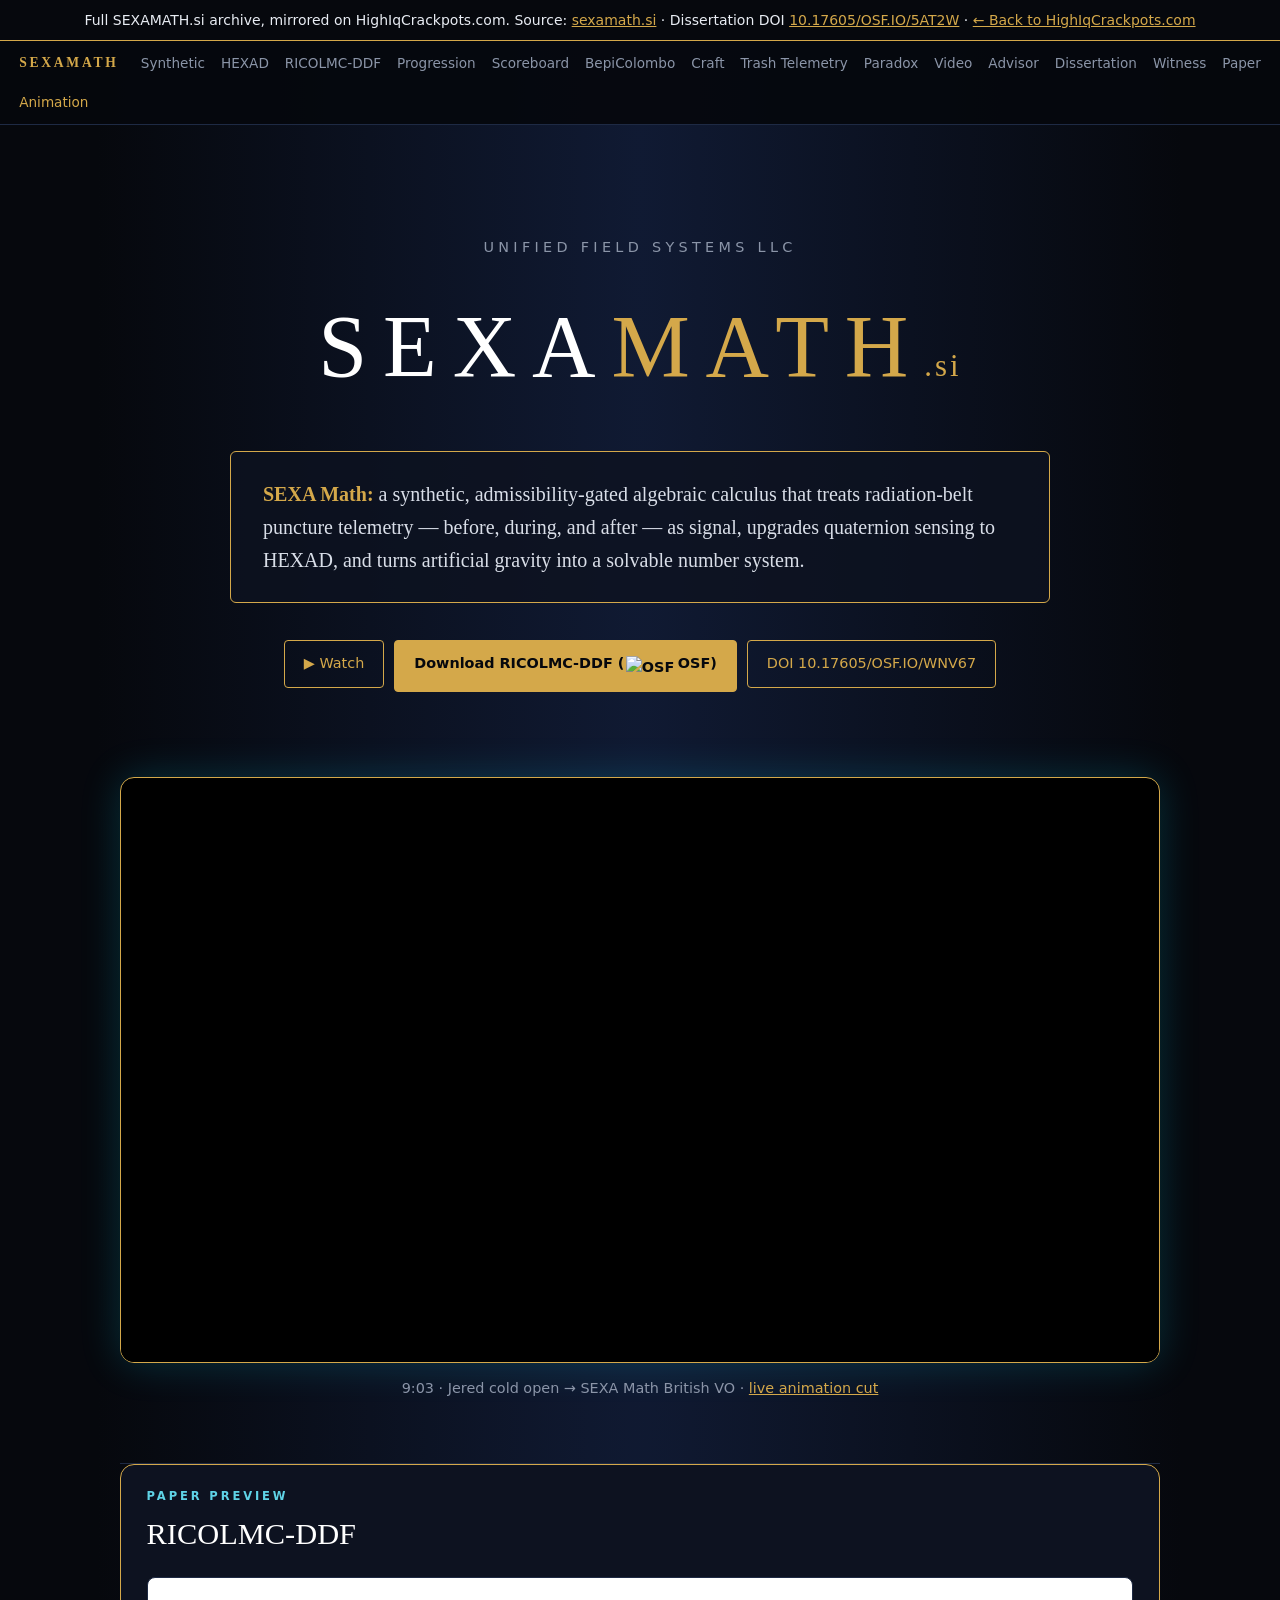
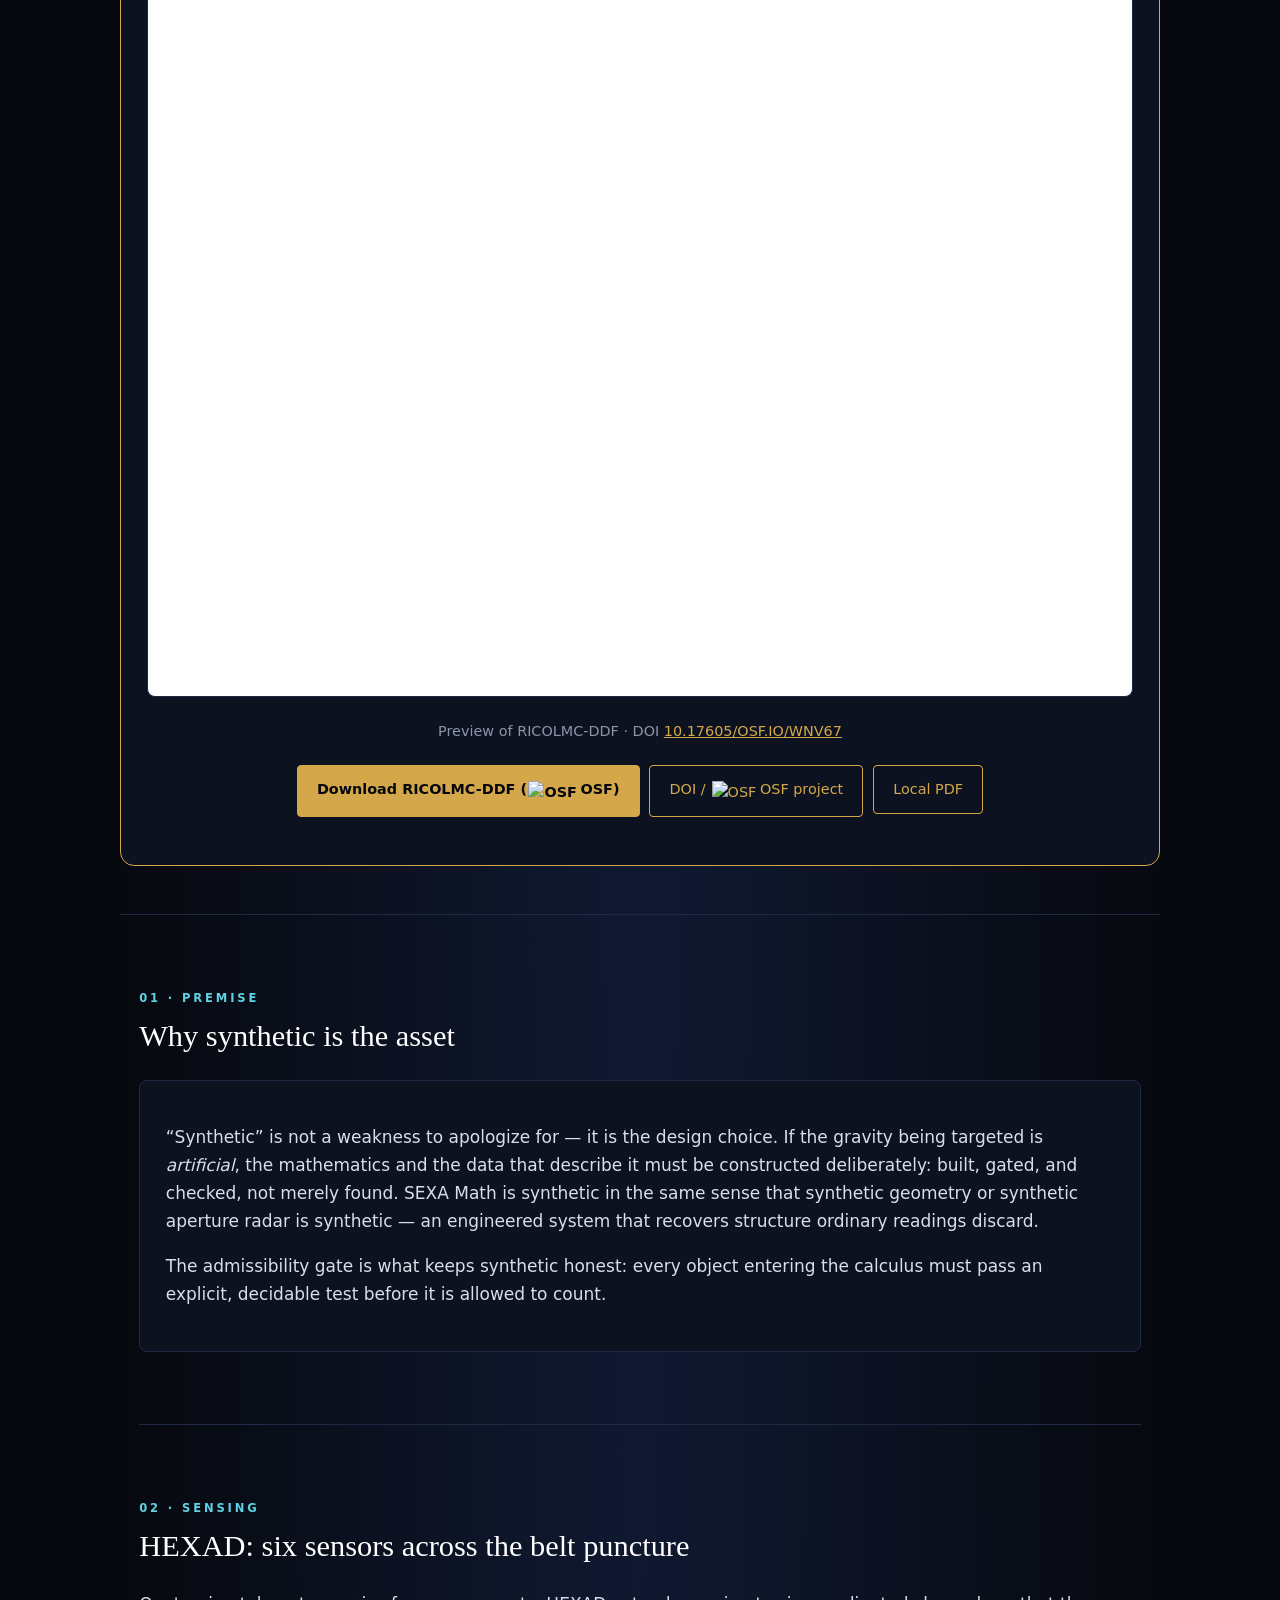
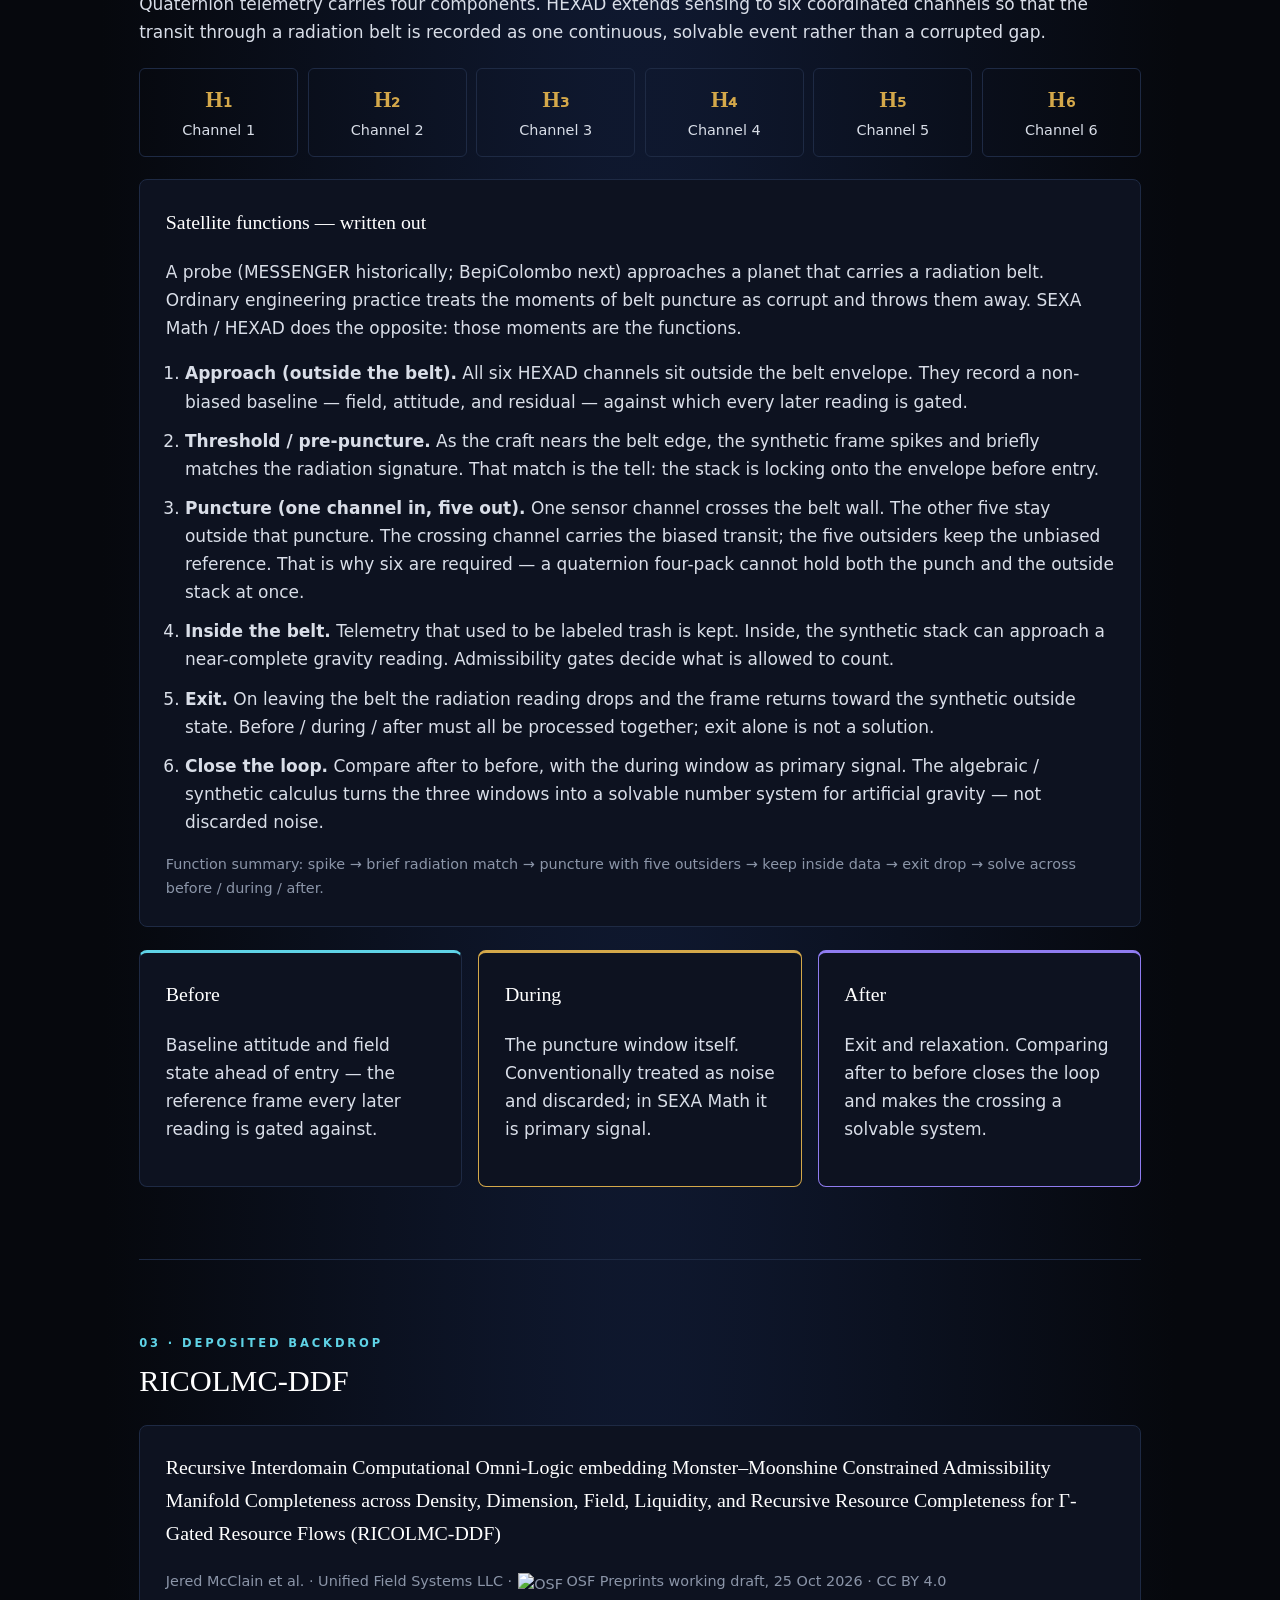
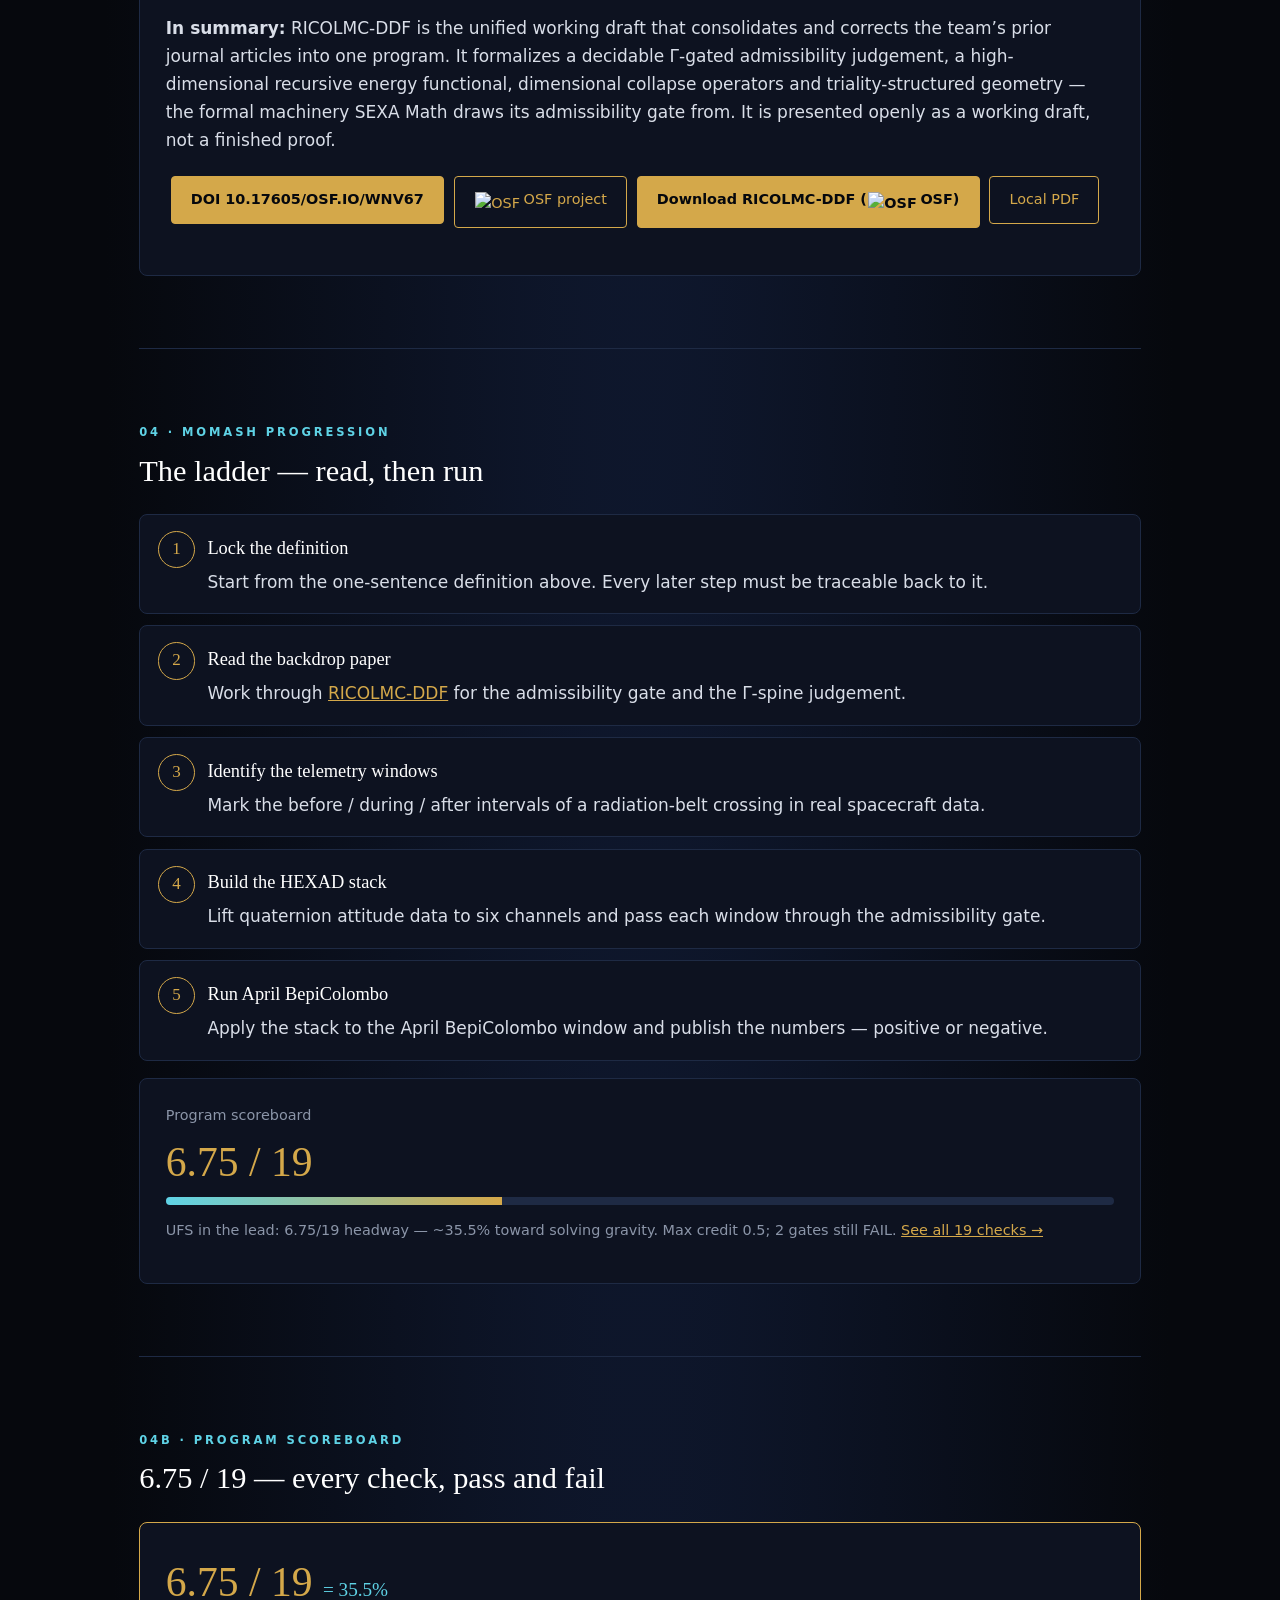
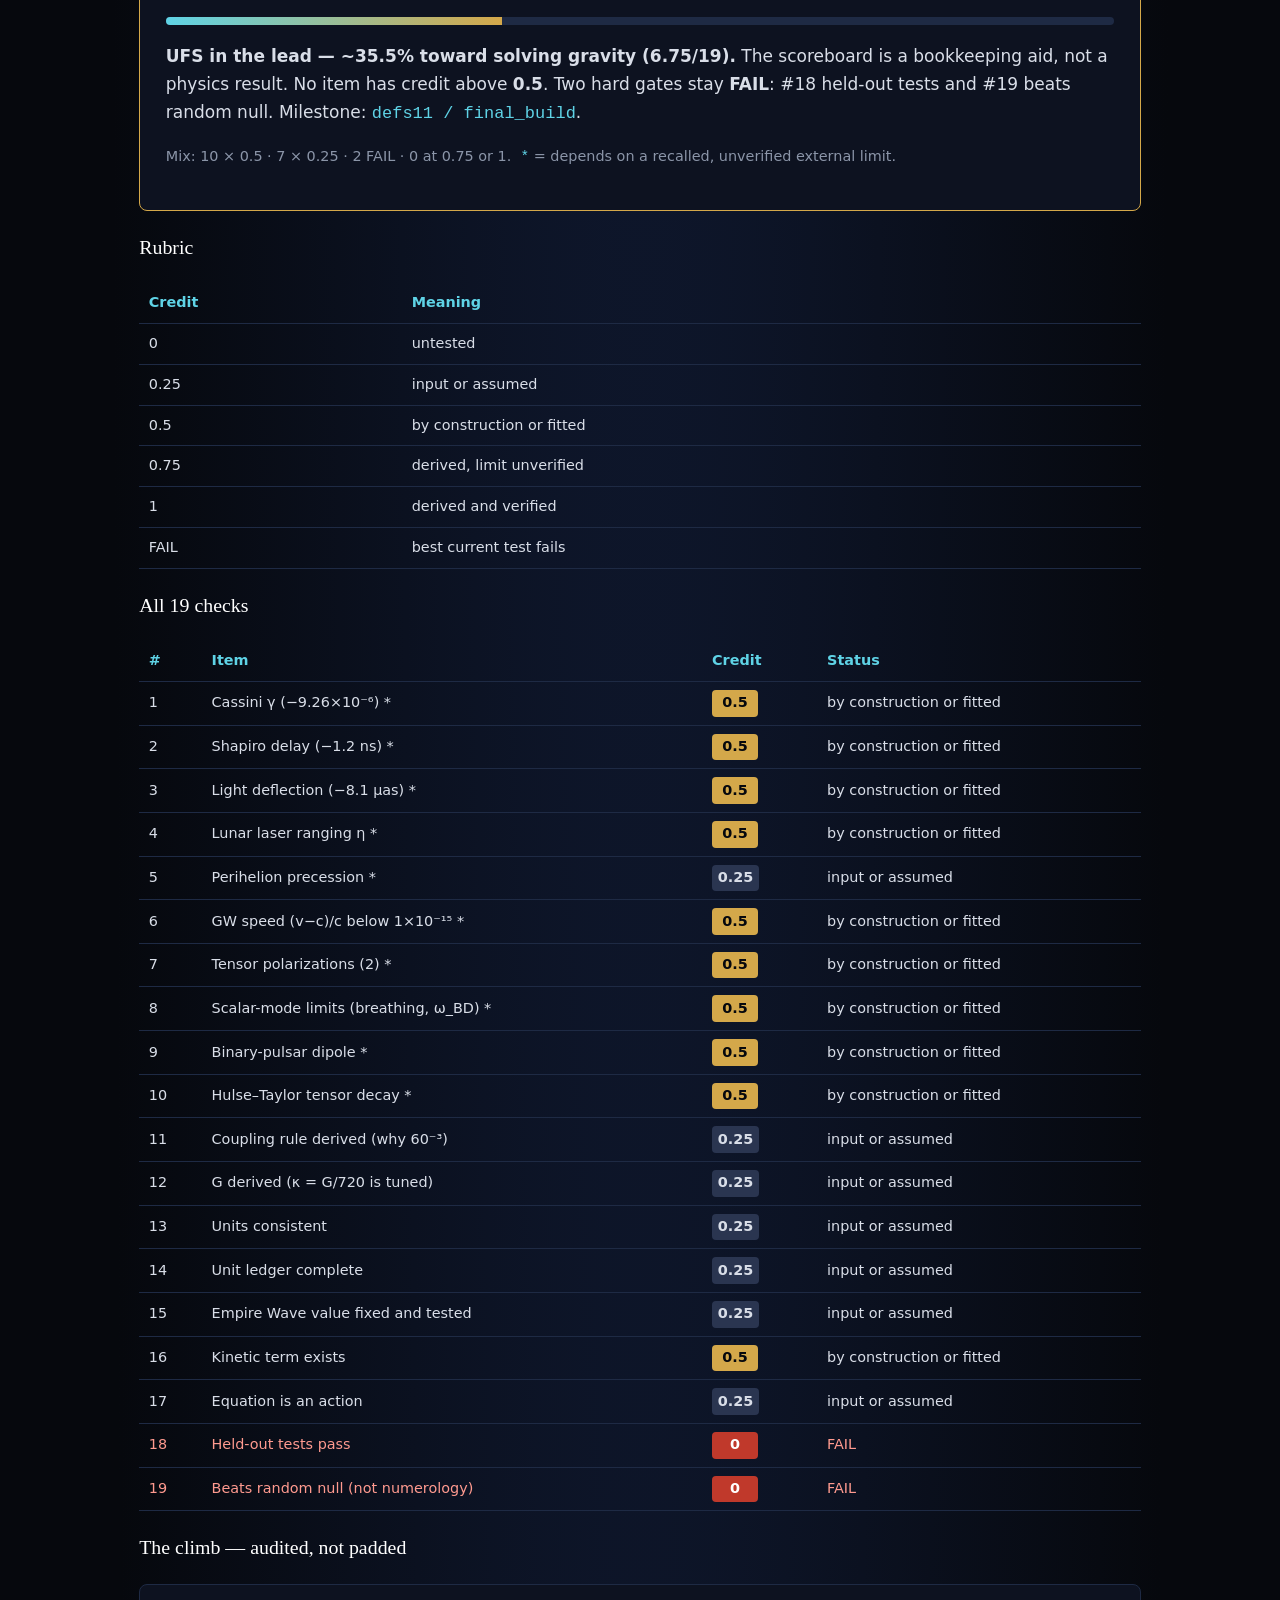
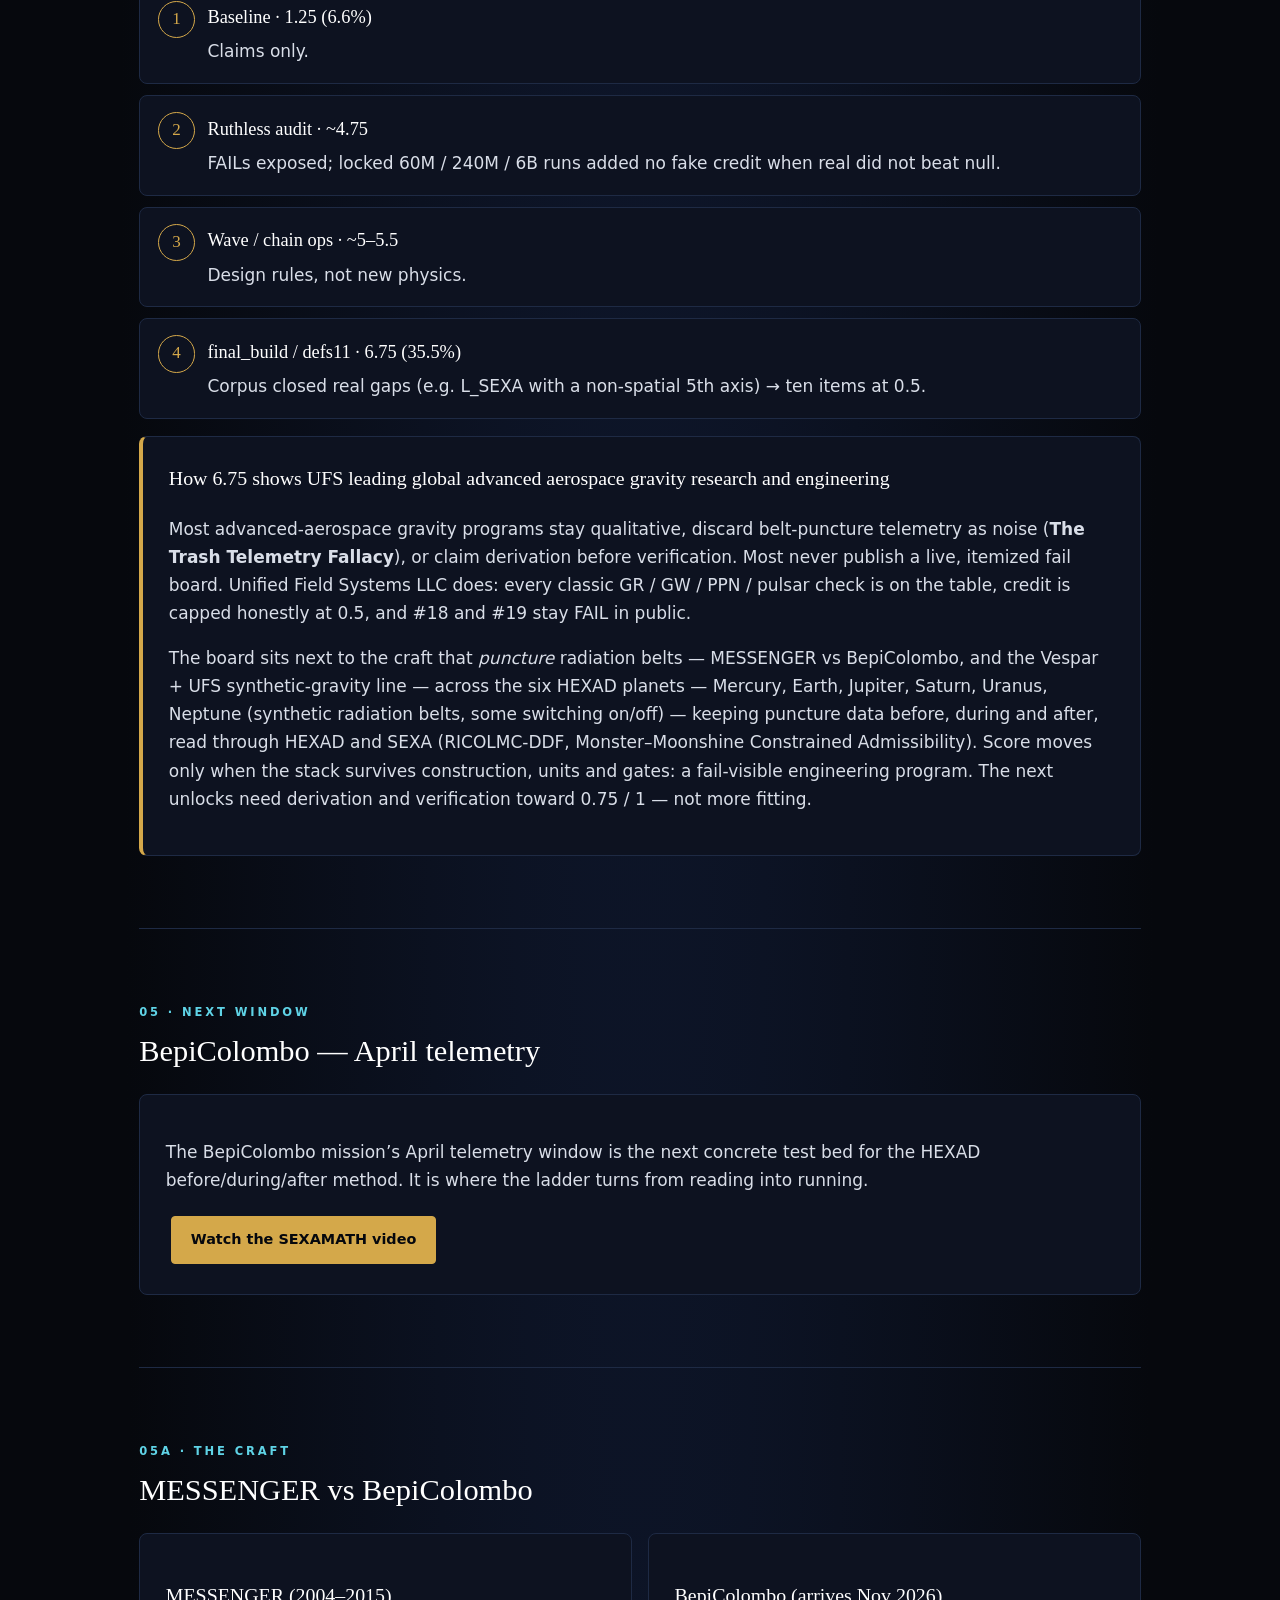
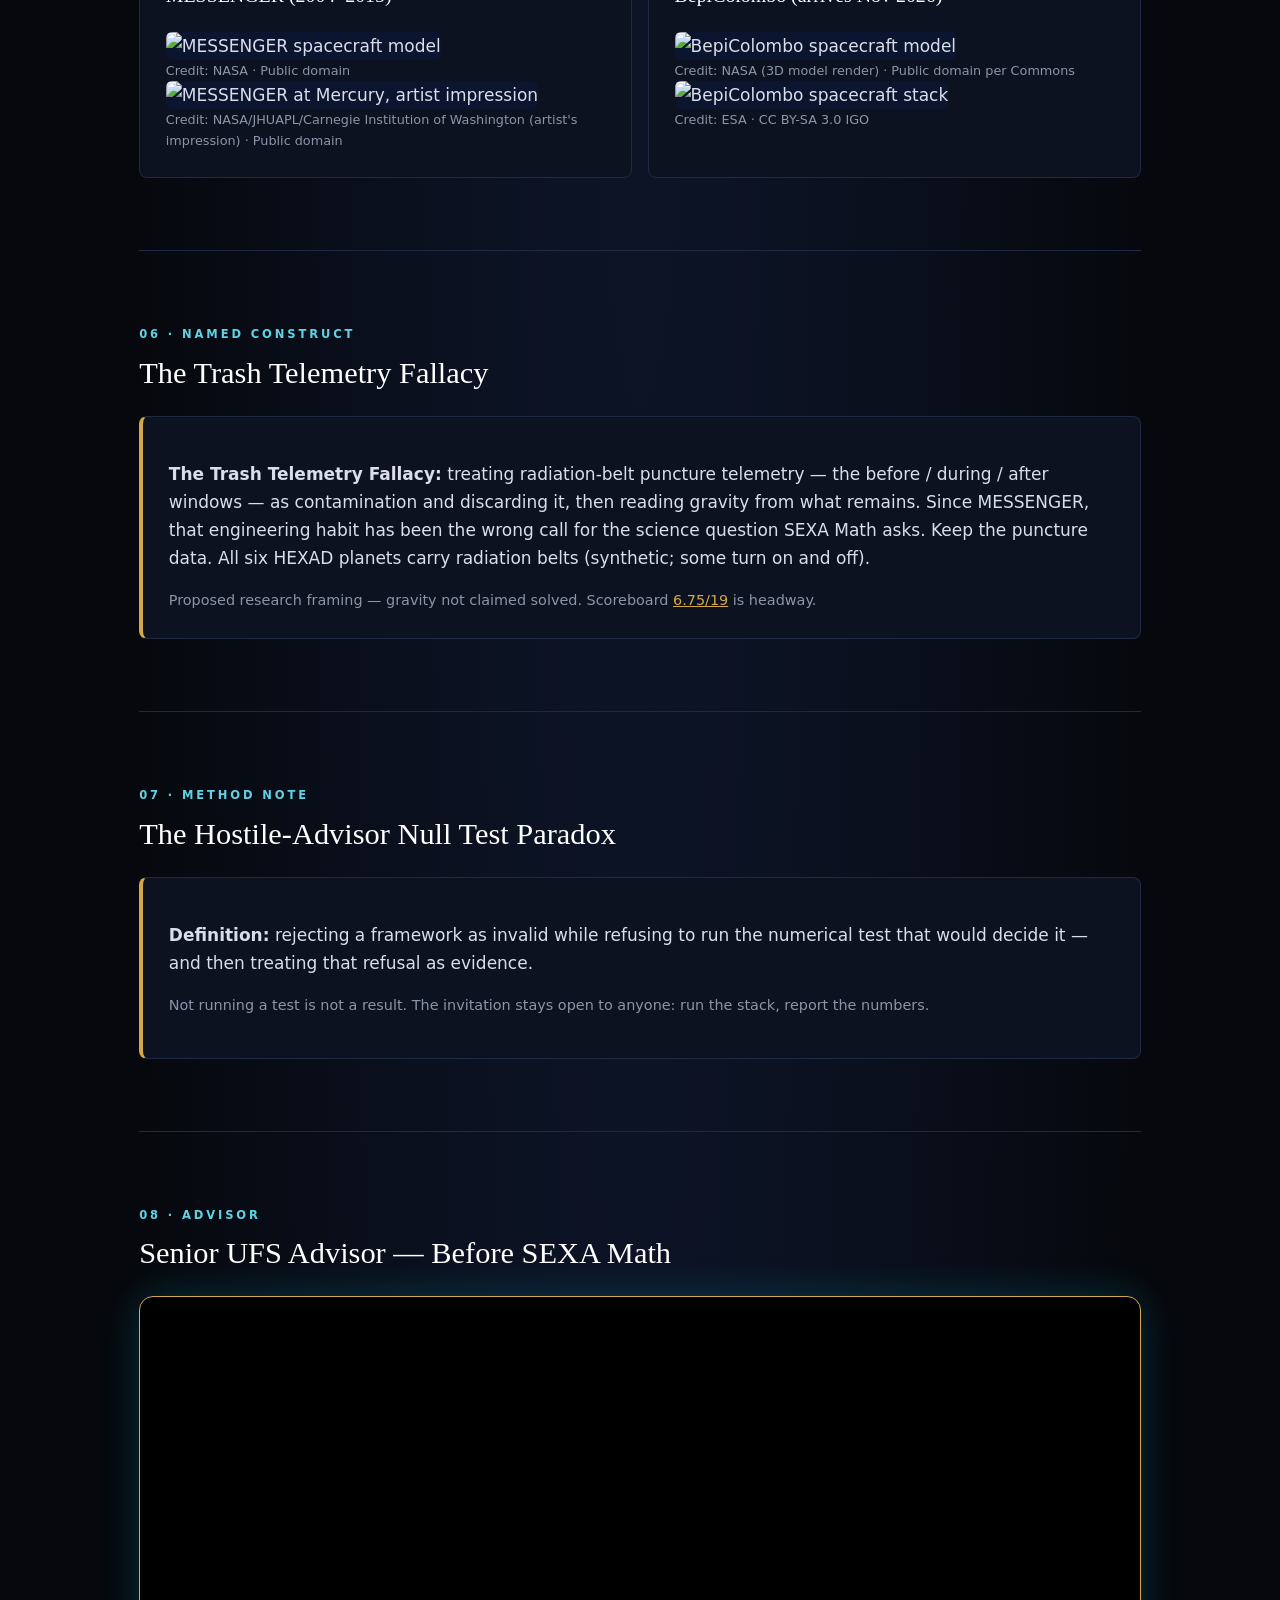
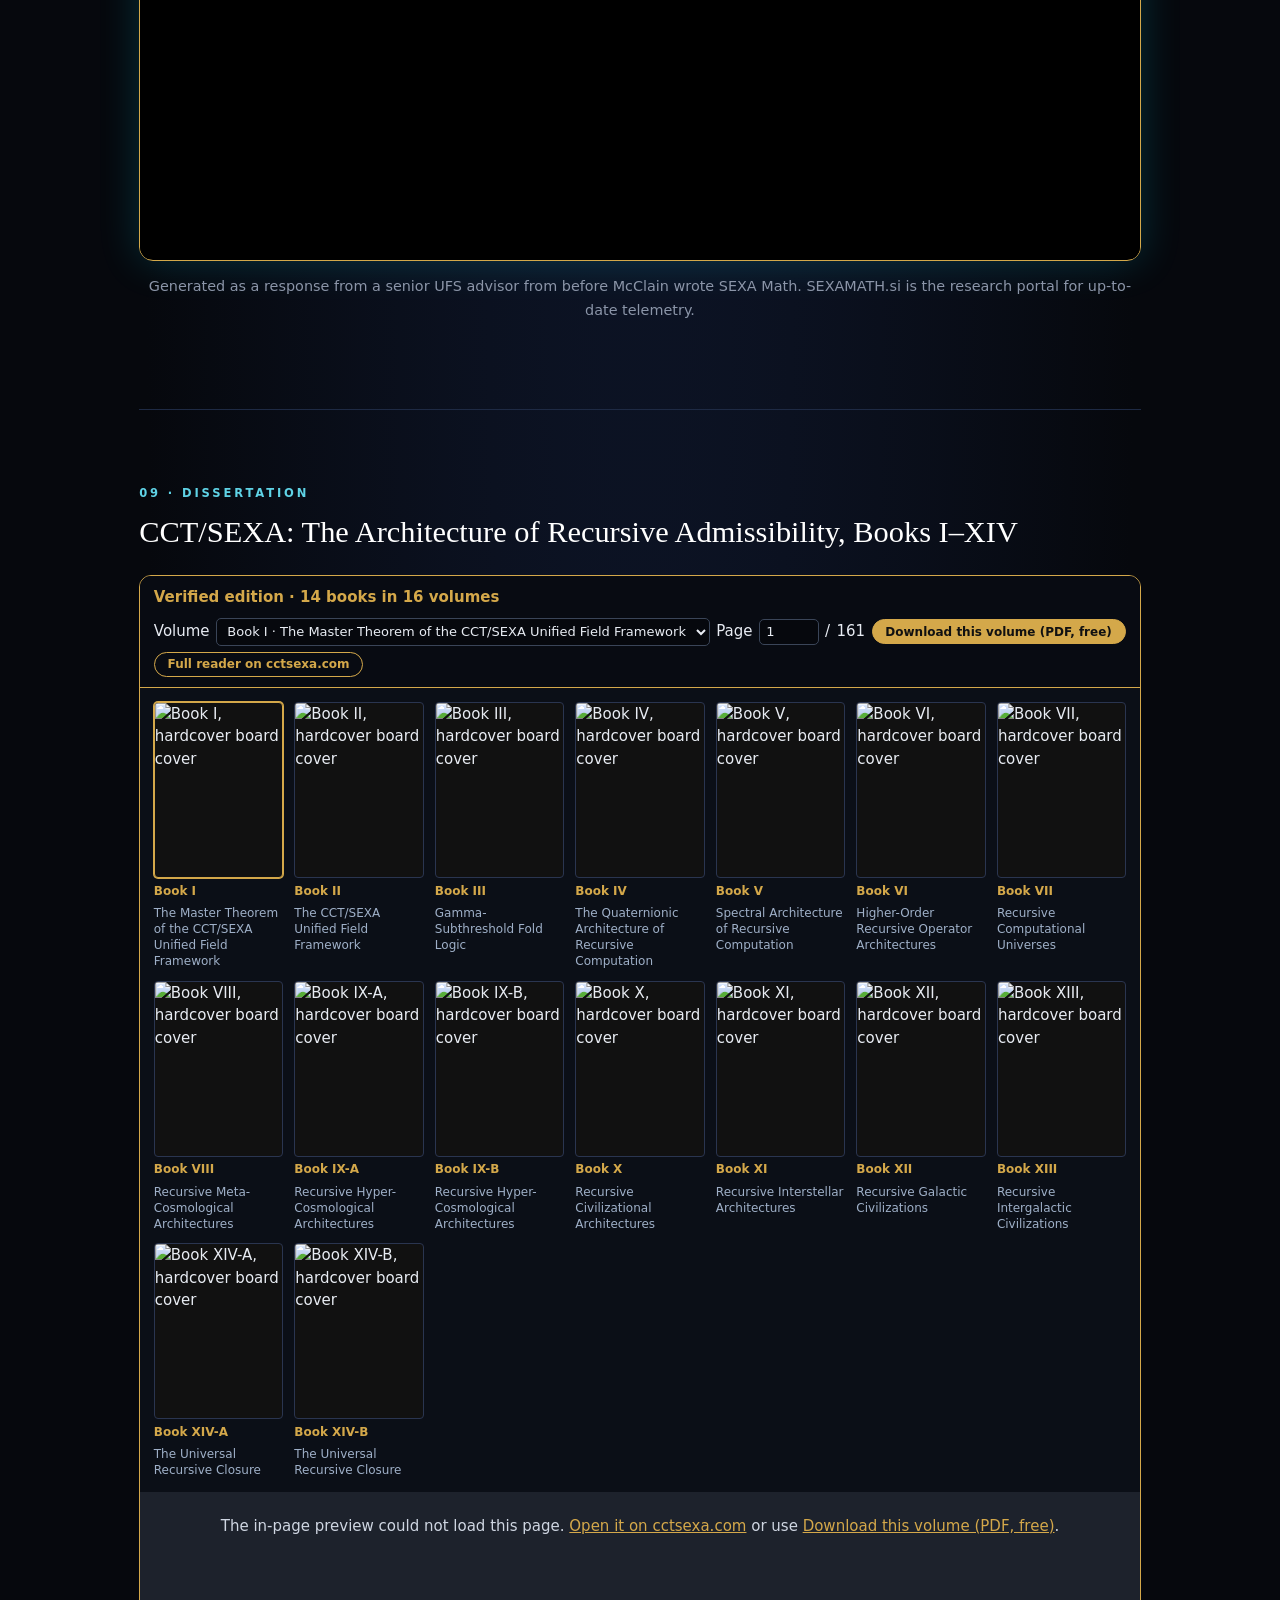
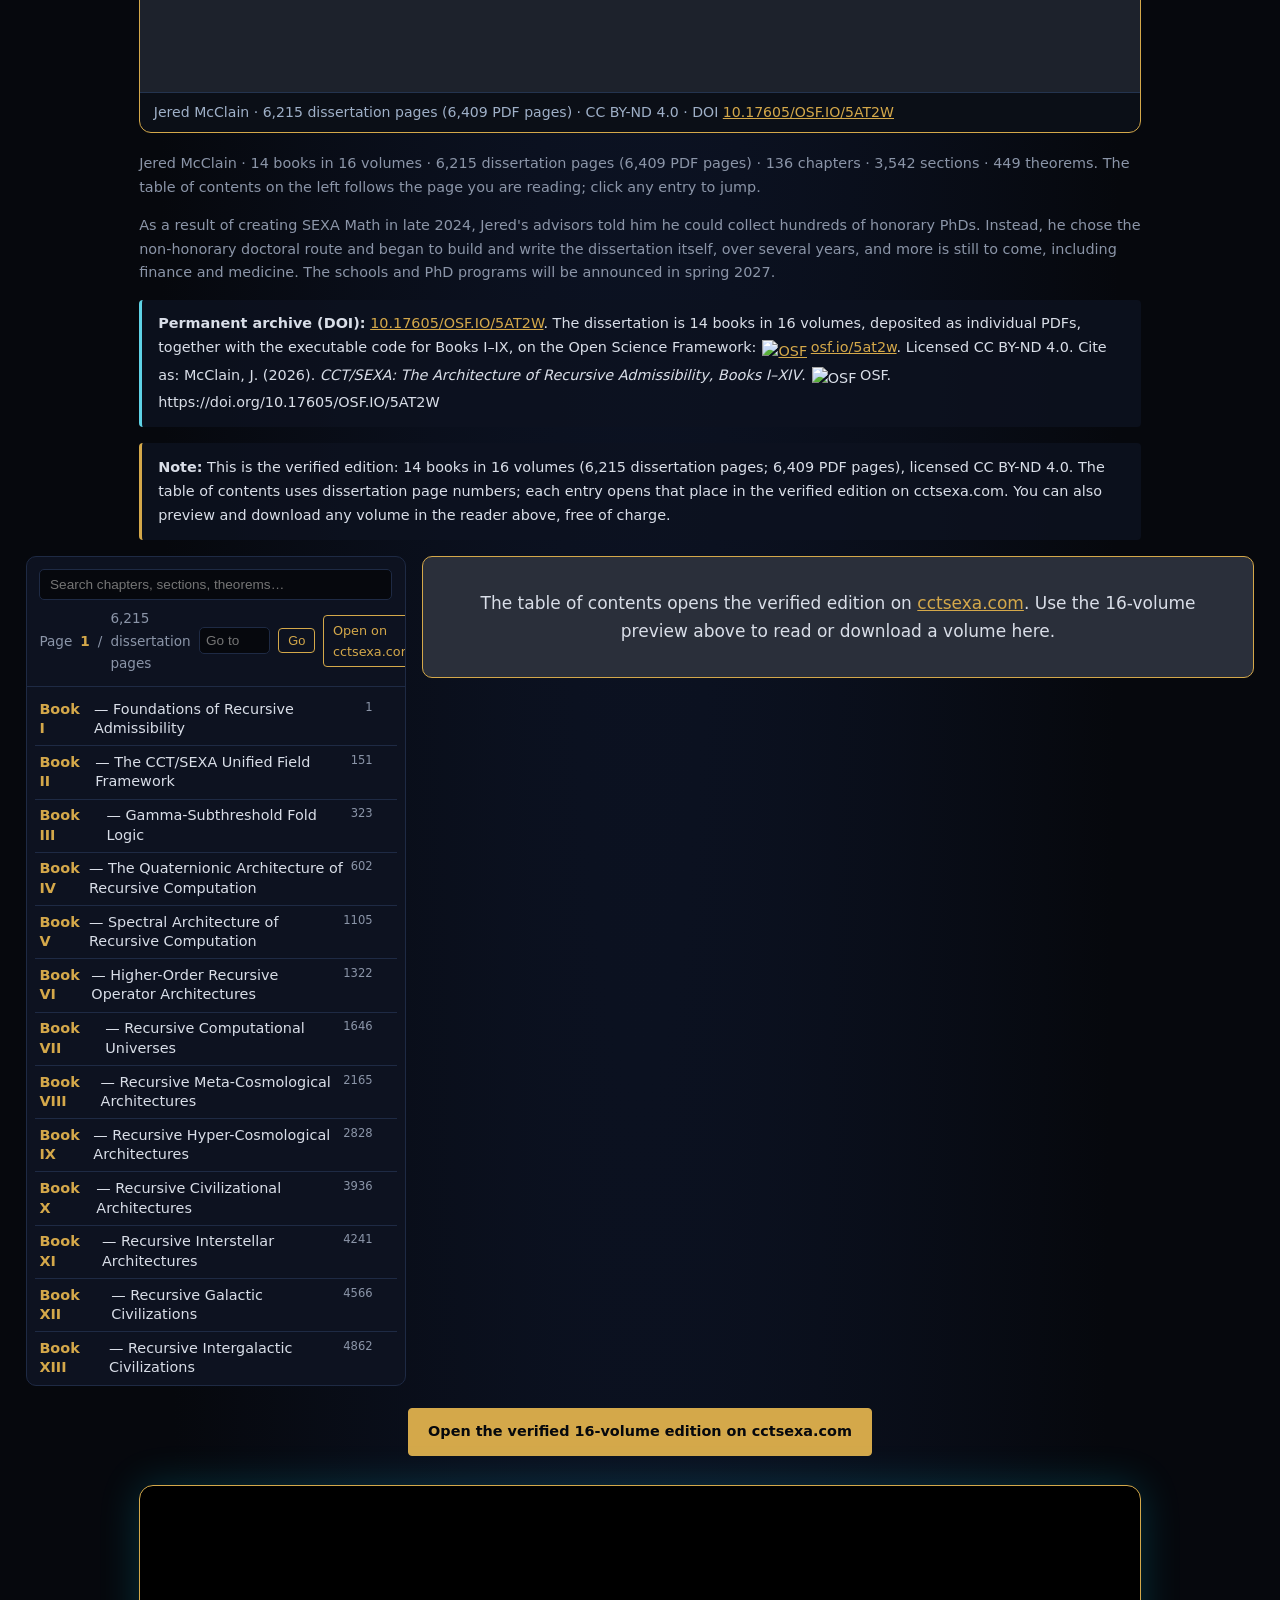
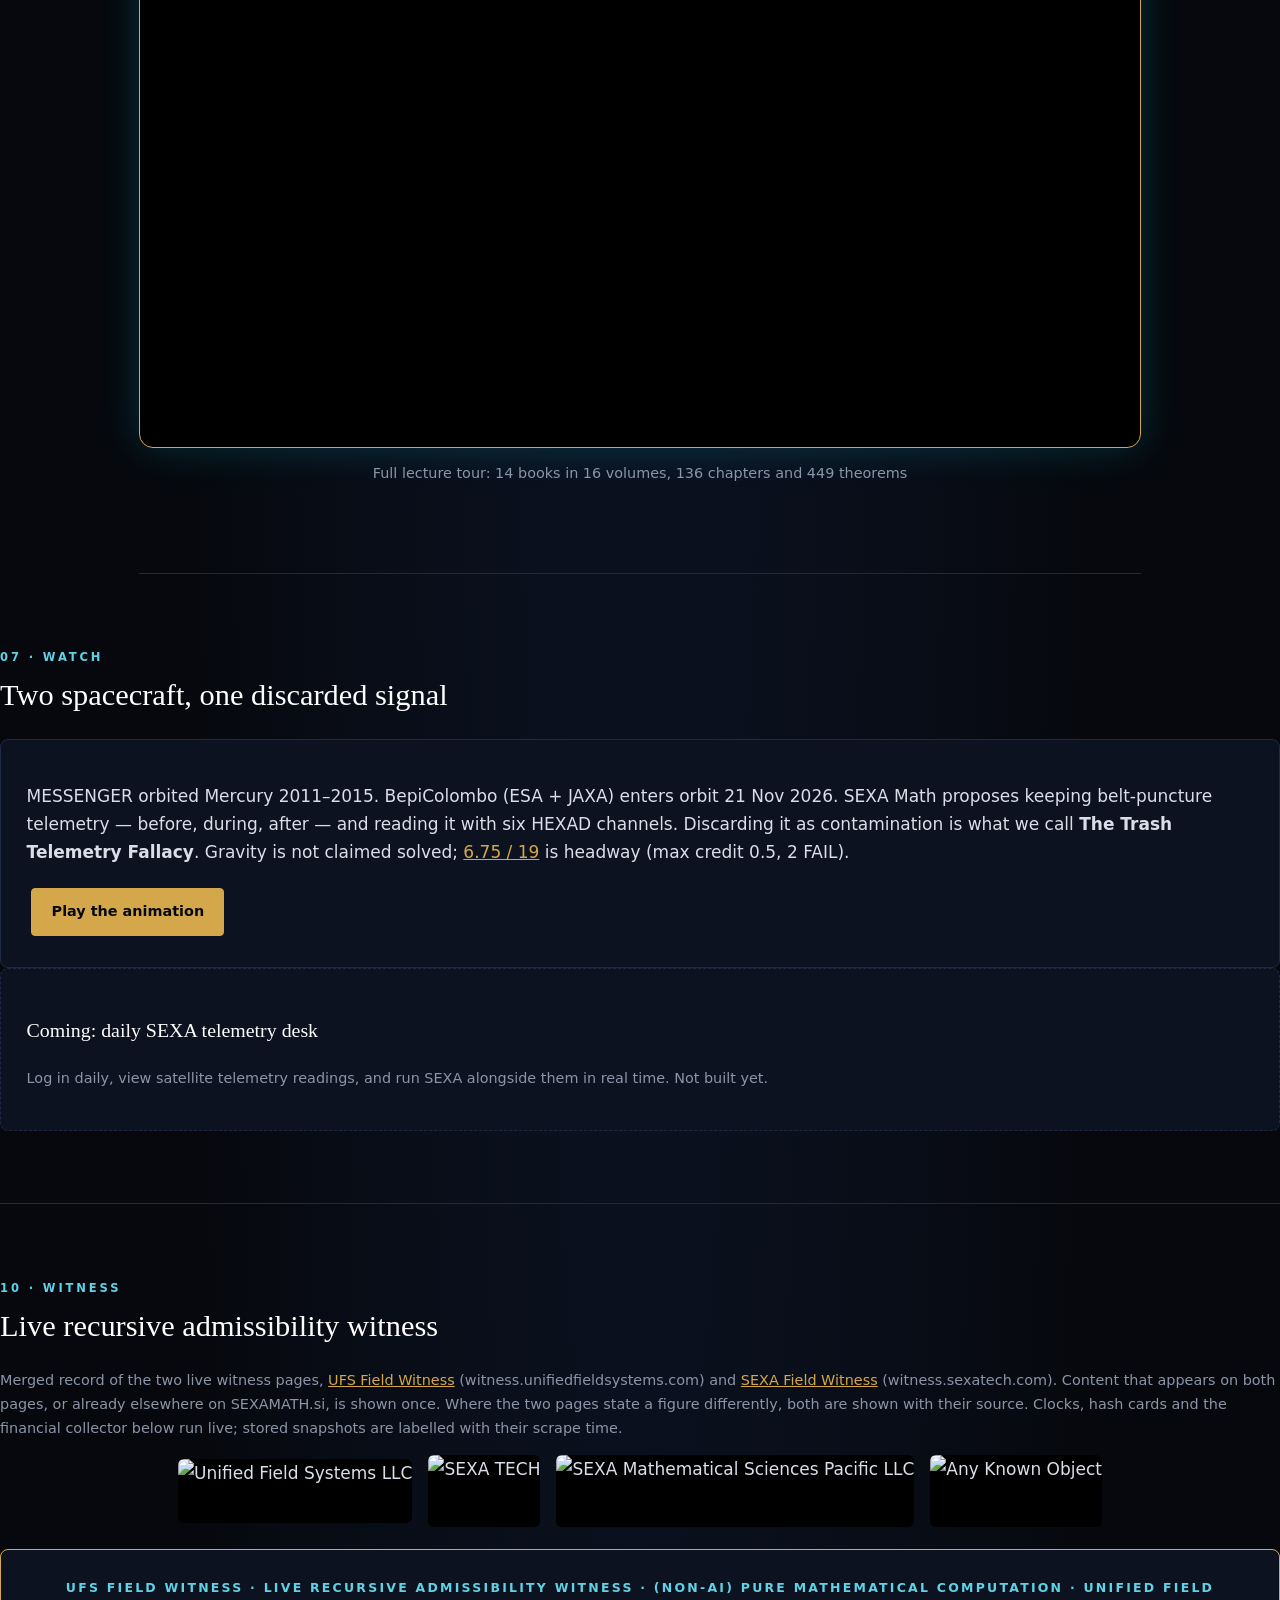
==== commit e3f88837: "Sealed 4% editions: every served paper/book PDF replaced with its sealed copy (U.F.S. seal, DOI seal" ====
--- a/archive.html
+++ b/archive.html
@@ -4574,7 +4574,7 @@
     <p><b>III — AUDIT.</b> Master computational audit. 69 PASS / 1 FAIL (SEX-002) / 2 REF / 3 NIE. Does not certify physics. Does not score E_fin.</p>
     <p><b>IV — <span style="color:var(--cyan)">(NON-AI)</span> Pure computational executable code.</b> Deterministic Computational Recurrence-Operator Executor and Admissibility-State Stepper. File RUN_SEXA_MASTER_AUDIT.py. Recursive derivative of the witness: S<sub>k+1</sub> = F(S<sub>k</sub>) from source. Not generated by an AI model.</p>
 <p class="mu"><b>UFS witness · Four-stage protocol (non-AI).</b> I. CORPUS: The UFS/SEXA corpus, rebuilt 13 October 2026. Every file is witnessed below by SHA-256. II. WITNESS: Public dated witness of the recursive admissibility stack. Live clock. Not a paper download. IV. (NON-AI) EXECUTABLE CODE: Deterministic recurrence-operator executor and admissibility-state stepper, RUN_SEXA_MASTER_AUDIT.py: S<sub>k+1</sub> = F(S<sub>k</sub>) from source.</p></div>
-<div class="pb"><div class="p1box" style="border:1px solid var(--gold);border-radius:8px;overflow:hidden"><a style="border:0;border-radius:0" href="https://sexatech.com/wp-content/uploads/2026/09/sexacorpus929206.zip" target="_blank" rel="noopener"><b>BUTTON 1 — CORPUS</b>The 22-paper SEXA corpus. One zip. Journal of Advances in Mathematics Vol. 25 (9880, 9887, 9896, 9915). VLSIE 2026 Melbourne, 15–16 August 2026, paper and 45-slide deck. MEAP 2026 conference edition and extended technical companion.<span>sexacorpus929206.zip</span></a><div style="padding:0 1rem 1rem"><div class="p1diss" style="margin-top:10px;padding-top:10px;border-top:1px solid var(--line);font-size:12px;line-height:1.45;color:var(--tx)"><b style="display:block;font-size:13px;letter-spacing:.04em;margin-bottom:6px;color:var(--gold)">DISSERTATION — CCT/SEXA: The Architecture of Recursive Admissibility, Books I–XIV</b>Jered McClain · 14 books in 16 volumes · 6,215 dissertation pages (6,409 PDF pages) · 136 chapters · 3,542 sections · 449 theorems.<br><a href="#dissertation" style="color:var(--gold)">Read the dissertation above (09 · Dissertation)</a> · <img class="osf-mark" src="https://sexamath.si/assets/osf/osf-logo.png" alt="OSF" style="height:1.2em;width:auto;vertical-align:-.25em;margin:0 .25em 0 .1em;display:inline">OSF DOI <a href="https://doi.org/10.17605/OSF.IO/5AT2W" target="_blank" rel="noopener" style="color:var(--gold)">10.17605/OSF.IO/5AT2W</a><div class="p1ricol" style="margin-top:10px;padding-top:10px;border-top:1px dashed #2a3446"><b style="display:block;font-size:13px;letter-spacing:.02em;margin-bottom:6px;color:var(--gold)">RICOLMC-DDF — Recursive Interdomain Computational Omni-Logic embedding Monster–Moonshine Constrained Admissibility Manifold Completeness across Density, Dimension, Field, Liquidity, and Recursive Resource Completeness for Γ-Gated Resource Flows (RICOLMC-DDF)</b><img class="osf-mark" src="https://sexamath.si/assets/osf/osf-logo.png" alt="OSF" style="height:1.2em;width:auto;vertical-align:-.25em;margin:0 .25em 0 .1em;display:inline">OSF DOI <a href="https://doi.org/10.17605/OSF.IO/WNV67" target="_blank" rel="noopener" style="color:var(--gold)">10.17605/OSF.IO/WNV67</a> · <a href="https://sexamath.si/assets/papers/RICOLMC-DDF.pdf" target="_blank" rel="noopener" style="color:var(--gold)">RICOLMC-DDF PDF</a></div></div></div></div>
+<div class="pb"><div class="p1box" style="border:1px solid var(--gold);border-radius:8px;overflow:hidden"><a style="border:0;border-radius:0" href="https://github.com/SpaceTimeManhattan/sexa-corpus-sealed/releases/download/sealed-4pct-2026-11-23/SEXA_Corpus_sealed_4pct_2026-11-23.zip" target="_blank" rel="noopener"><b>BUTTON 1 — CORPUS</b>The 30-paper SEXA corpus, sealed edition: 32 PDF volumes in one zip, including Journal of Advances in Mathematics Vol. 25 (9880, 9887, 9896, 9915), VLSIE 2026 Melbourne and MEAP 2026. Every page carries the U.F.S. seal, the DOI seal and the Oblivion Mark.<span>SEXA_Corpus_sealed_4pct_2026-11-23.zip</span></a><div style="padding:0 1rem 1rem"><div class="p1diss" style="margin-top:10px;padding-top:10px;border-top:1px solid var(--line);font-size:12px;line-height:1.45;color:var(--tx)"><b style="display:block;font-size:13px;letter-spacing:.04em;margin-bottom:6px;color:var(--gold)">DISSERTATION — CCT/SEXA: The Architecture of Recursive Admissibility, Books I–XIV</b>Jered McClain · 14 books in 16 volumes · 6,215 dissertation pages (6,409 PDF pages) · 136 chapters · 3,542 sections · 449 theorems.<br><a href="#dissertation" style="color:var(--gold)">Read the dissertation above (09 · Dissertation)</a> · <img class="osf-mark" src="https://sexamath.si/assets/osf/osf-logo.png" alt="OSF" style="height:1.2em;width:auto;vertical-align:-.25em;margin:0 .25em 0 .1em;display:inline">OSF DOI <a href="https://doi.org/10.17605/OSF.IO/5AT2W" target="_blank" rel="noopener" style="color:var(--gold)">10.17605/OSF.IO/5AT2W</a><div class="p1ricol" style="margin-top:10px;padding-top:10px;border-top:1px dashed #2a3446"><b style="display:block;font-size:13px;letter-spacing:.02em;margin-bottom:6px;color:var(--gold)">RICOLMC-DDF — Recursive Interdomain Computational Omni-Logic embedding Monster–Moonshine Constrained Admissibility Manifold Completeness across Density, Dimension, Field, Liquidity, and Recursive Resource Completeness for Γ-Gated Resource Flows (RICOLMC-DDF)</b><img class="osf-mark" src="https://sexamath.si/assets/osf/osf-logo.png" alt="OSF" style="height:1.2em;width:auto;vertical-align:-.25em;margin:0 .25em 0 .1em;display:inline">OSF DOI <a href="https://doi.org/10.17605/OSF.IO/WNV67" target="_blank" rel="noopener" style="color:var(--gold)">10.17605/OSF.IO/WNV67</a> · <a href="https://sexamath.si/assets/papers/RICOLMC-DDF.pdf" target="_blank" rel="noopener" style="color:var(--gold)">RICOLMC-DDF PDF</a></div></div></div></div>
     <a href="https://witness.sexatech.com/sexa-corpus-witness.html" target="_blank" rel="noopener"><b>BUTTON 2 — WITNESS</b>This page. Public dated witness of this recursive admissibility stack. Root equation 17 November 2024. Not a unified-field certificate. Not a paper download.<span>this witness</span></a>
     <a href="https://sexatech.com/run-the-sexa-master-audit/" target="_blank" rel="noopener"><b>BUTTON 3 — AUDIT</b>SEXA Master Audit. 69 PASS / 1 FAIL (SEX-002) / 2 REF / 3 NIE. Does not certify physics. Does not score E_fin.<span>audit page</span></a>
     <a href="https://github.com/SpaceTimeManhattan/SEXA-Public-Validation/blob/main/RUN_SEXA_MASTER_AUDIT.py" target="_blank" rel="noopener"><b>BUTTON 4 — (NON-AI) PURE COMPUTATIONAL EXECUTABLE CODE</b>Deterministic Computational Recurrence-Operator Executor · Admissibility-State Stepper. Recursive derivative of this witness. RUN_SEXA_MASTER_AUDIT.py. Not generated by an AI model.<span>open .py</span></a></div>
@@ -4590,7 +4590,7 @@
 
 
 <h3 class="wsub">Public witness hashes</h3>
-<div class="panel" style="border-left:3px solid var(--gold)"><b style="color:var(--gold)">Preprint · RICOLMC-DDF unified draft</b> &mdash; an admissibility / completeness program over declared finite domains; not a unified field theory claim and not a claim to surpass Einstein (comparison CONDITIONAL). Author preprint on Academia.edu, not peer reviewed. <a href="https://sexamath.si/assets/witness/RICOLMC-DDF_unified_draft_2026-10-25.pdf">PDF</a> · SHA-256 <code style="word-break:break-all">521f75d2ad4ba3ce366d3b25ed1e67101d75ca54c9631c4049fda34a6821c172</code> · <img class="osf-mark" src="https://sexamath.si/assets/osf/osf-logo.png" alt="OSF" style="height:1.2em;width:auto;vertical-align:-.25em;margin:0 .25em 0 .1em;display:inline">OSF DOI pending (<a href="https://osf.io/wnv67/"><img class="osf-mark" src="https://sexamath.si/assets/osf/osf-logo.png" alt="OSF" style="height:1.2em;width:auto;vertical-align:-.25em;margin:0 .25em 0 .1em;display:inline">osf.io/wnv67</a>) · related DOI <a href="https://doi.org/10.17605/OSF.IO/PXNJB">10.17605/OSF.IO/PXNJB</a><br><span class="mu">As recorded on the UFS witness. The <img class="osf-mark" src="https://sexamath.si/assets/osf/osf-logo.png" alt="OSF" style="height:1.2em;width:auto;vertical-align:-.25em;margin:0 .25em 0 .1em;display:inline">OSF deposit now carries DOI <a href="https://doi.org/10.17605/OSF.IO/WNV67">10.17605/OSF.IO/WNV67</a>; see <a href="#backdrop">03 · RICOLMC-DDF</a>.</span></div>
+<div class="panel" style="border-left:3px solid var(--gold)"><b style="color:var(--gold)">Preprint · RICOLMC-DDF unified draft</b> &mdash; an admissibility / completeness program over declared finite domains; not a unified field theory claim and not a claim to surpass Einstein (comparison CONDITIONAL). Author preprint on Academia.edu, not peer reviewed. <a href="https://sexamath.si/assets/witness/RICOLMC-DDF_unified_draft_2026-10-25.pdf">PDF</a> · SHA-256 <code style="word-break:break-all">521f75d2ad4ba3ce366d3b25ed1e67101d75ca54c9631c4049fda34a6821c172</code> (original draft) · served now as the sealed U.F.S. edition, SHA-256 <code style="word-break:break-all">369babc9061ea8d449f5b98758001317592204bff453faed79ca7227218a52e7</code> · <img class="osf-mark" src="https://sexamath.si/assets/osf/osf-logo.png" alt="OSF" style="height:1.2em;width:auto;vertical-align:-.25em;margin:0 .25em 0 .1em;display:inline">OSF DOI pending (<a href="https://osf.io/wnv67/"><img class="osf-mark" src="https://sexamath.si/assets/osf/osf-logo.png" alt="OSF" style="height:1.2em;width:auto;vertical-align:-.25em;margin:0 .25em 0 .1em;display:inline">osf.io/wnv67</a>) · related DOI <a href="https://doi.org/10.17605/OSF.IO/PXNJB">10.17605/OSF.IO/PXNJB</a><br><span class="mu">As recorded on the UFS witness. The <img class="osf-mark" src="https://sexamath.si/assets/osf/osf-logo.png" alt="OSF" style="height:1.2em;width:auto;vertical-align:-.25em;margin:0 .25em 0 .1em;display:inline">OSF deposit now carries DOI <a href="https://doi.org/10.17605/OSF.IO/WNV67">10.17605/OSF.IO/WNV67</a>; see <a href="#backdrop">03 · RICOLMC-DDF</a>.</span></div>
 <p class="mu">51 SHA-256 witnesses · corpus build 13 October 2026 · RICOLMC-DDF added 25 October 2026 · each card steps live at 80 ms with its own paper&#39;s logic · badge shows the parameter source. Where a SEXA witness corpus card covers the same paper, its title, venue and note are merged into the hash card (marked “SEXA corpus card”).</p>
 <div class="grid" id="w-grid"></div>
 
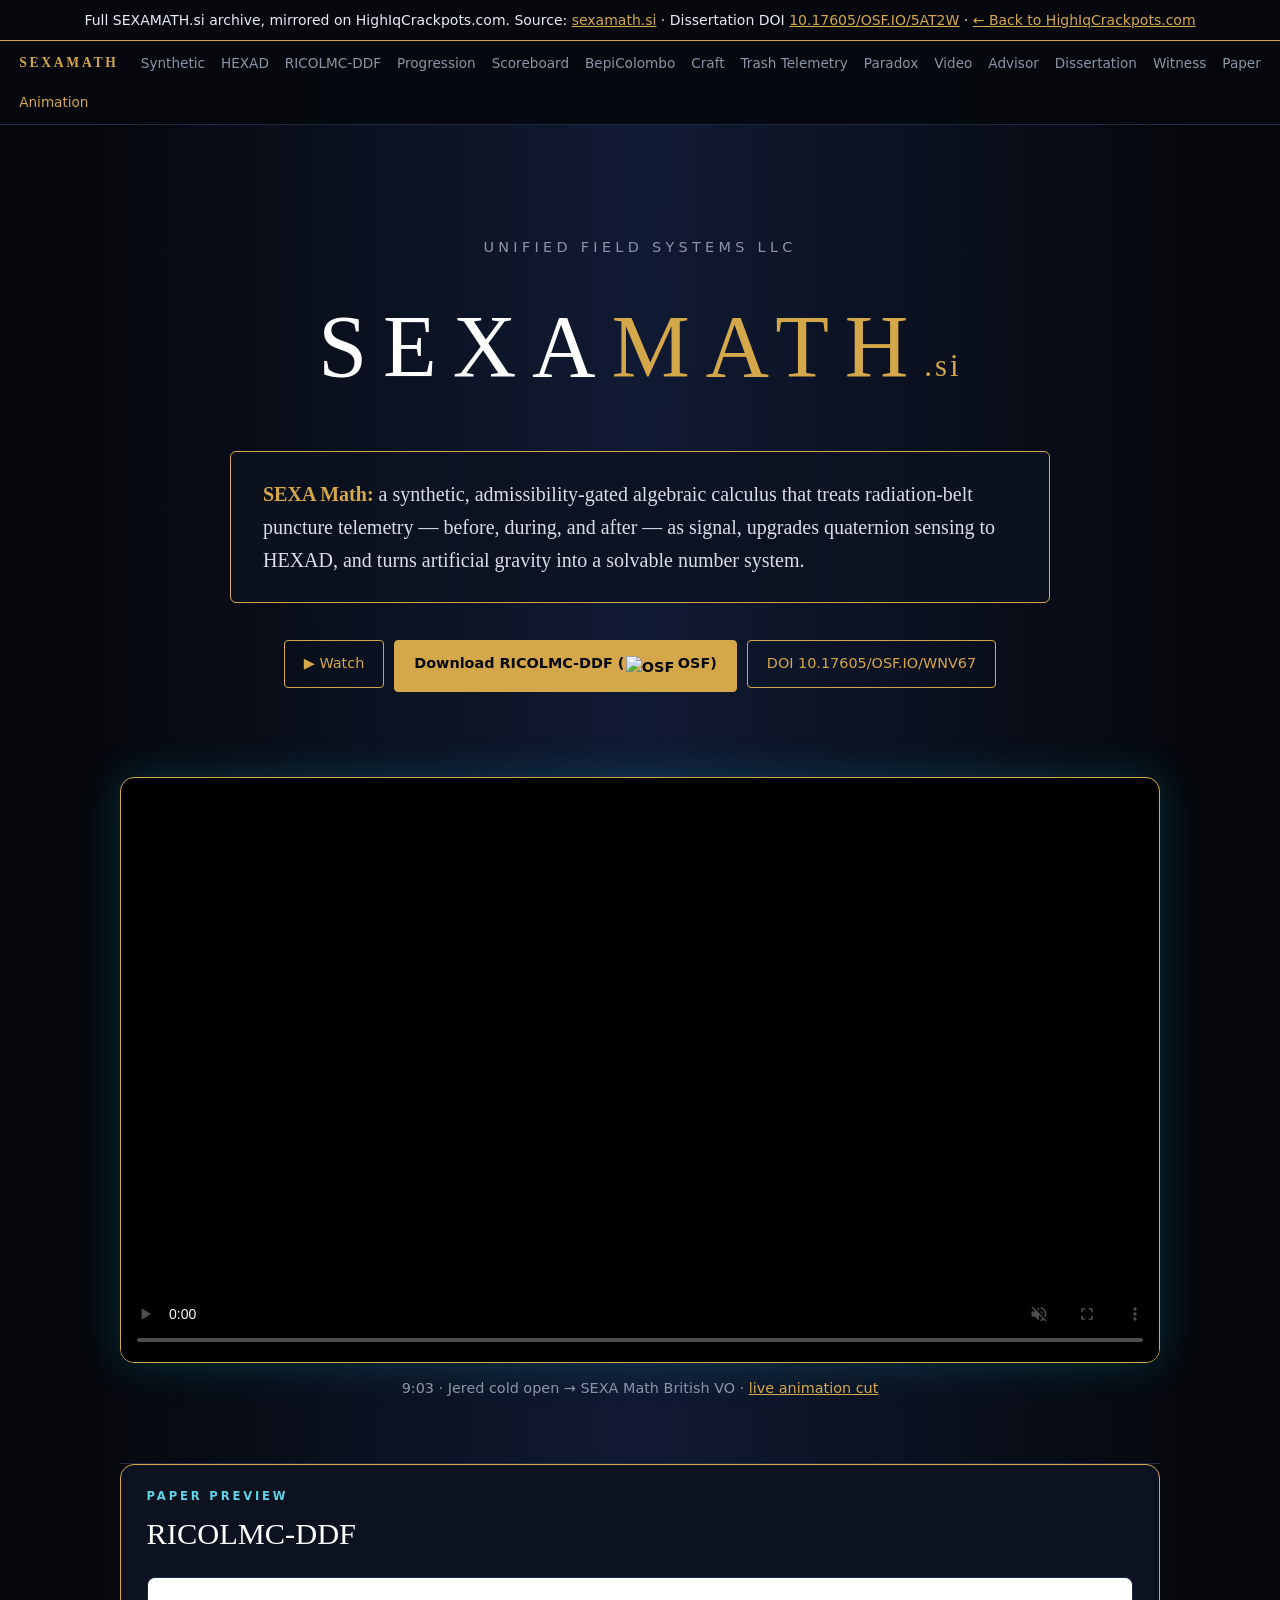
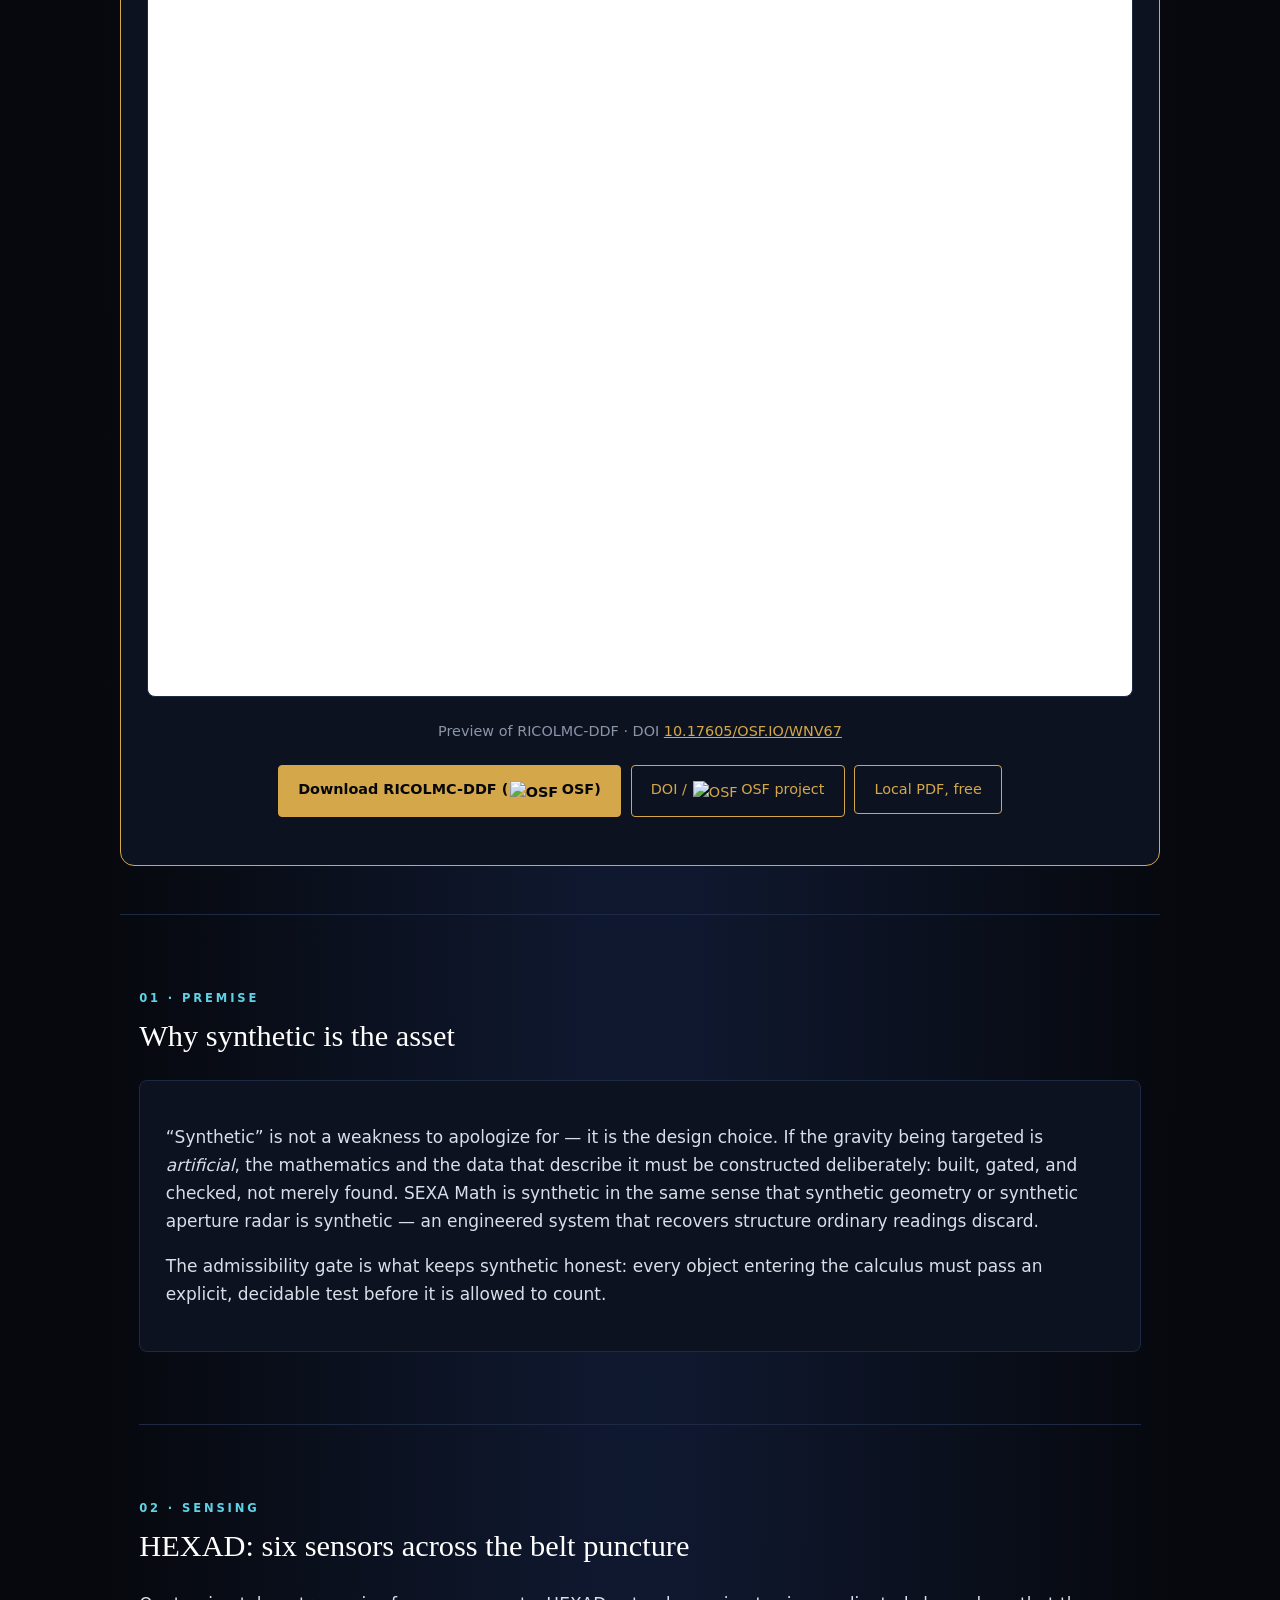
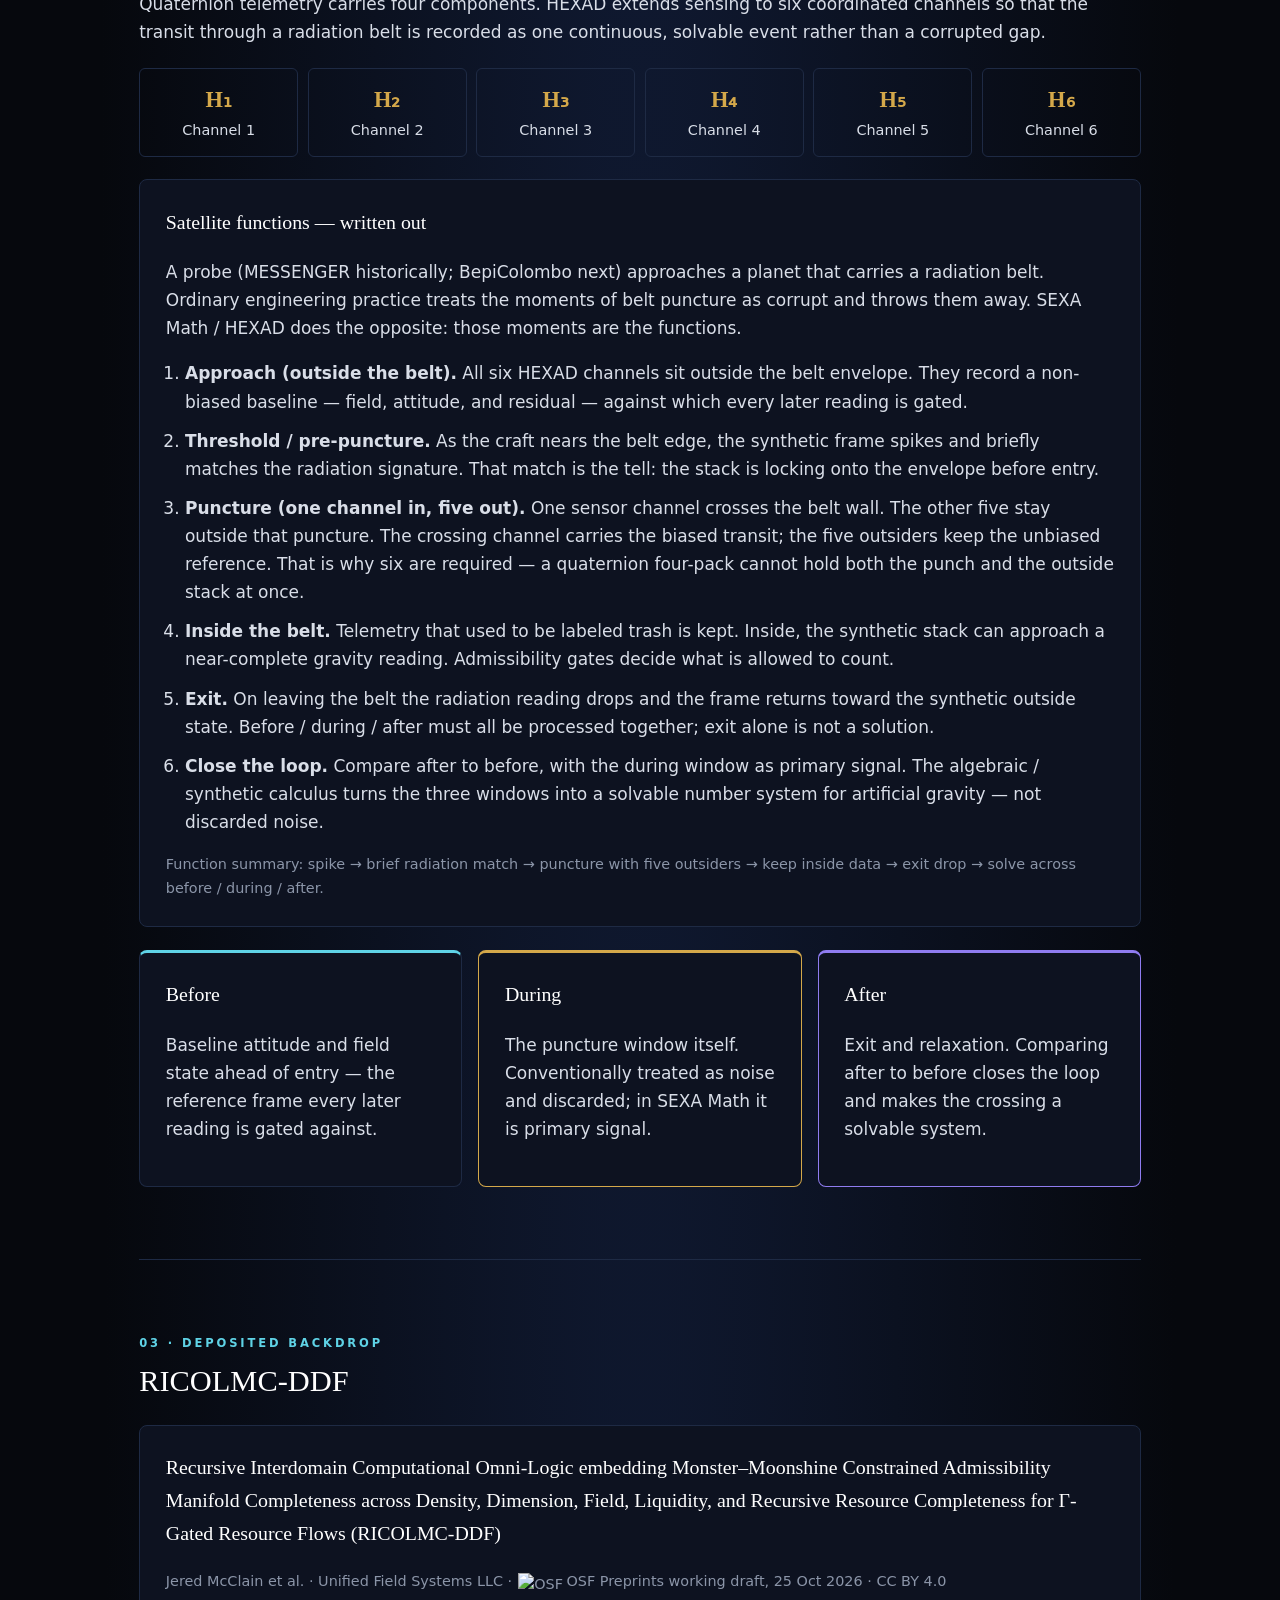
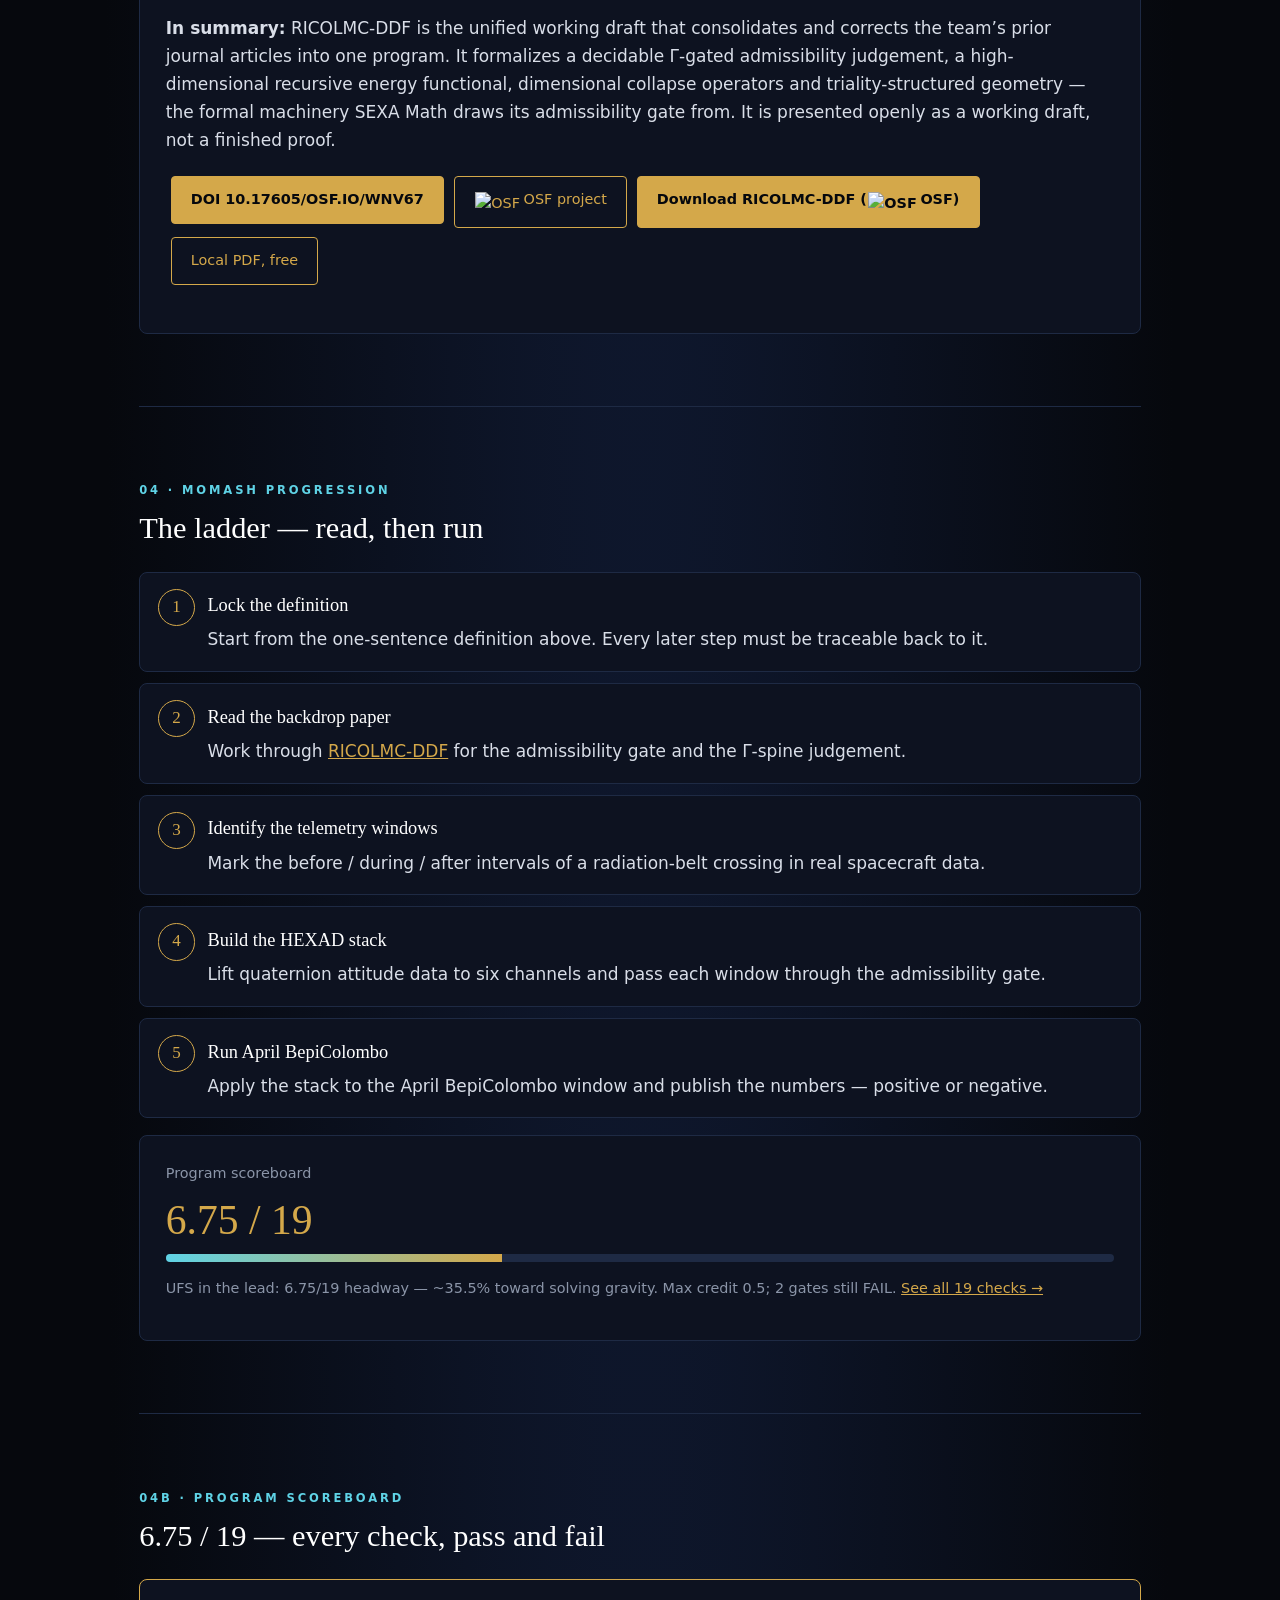
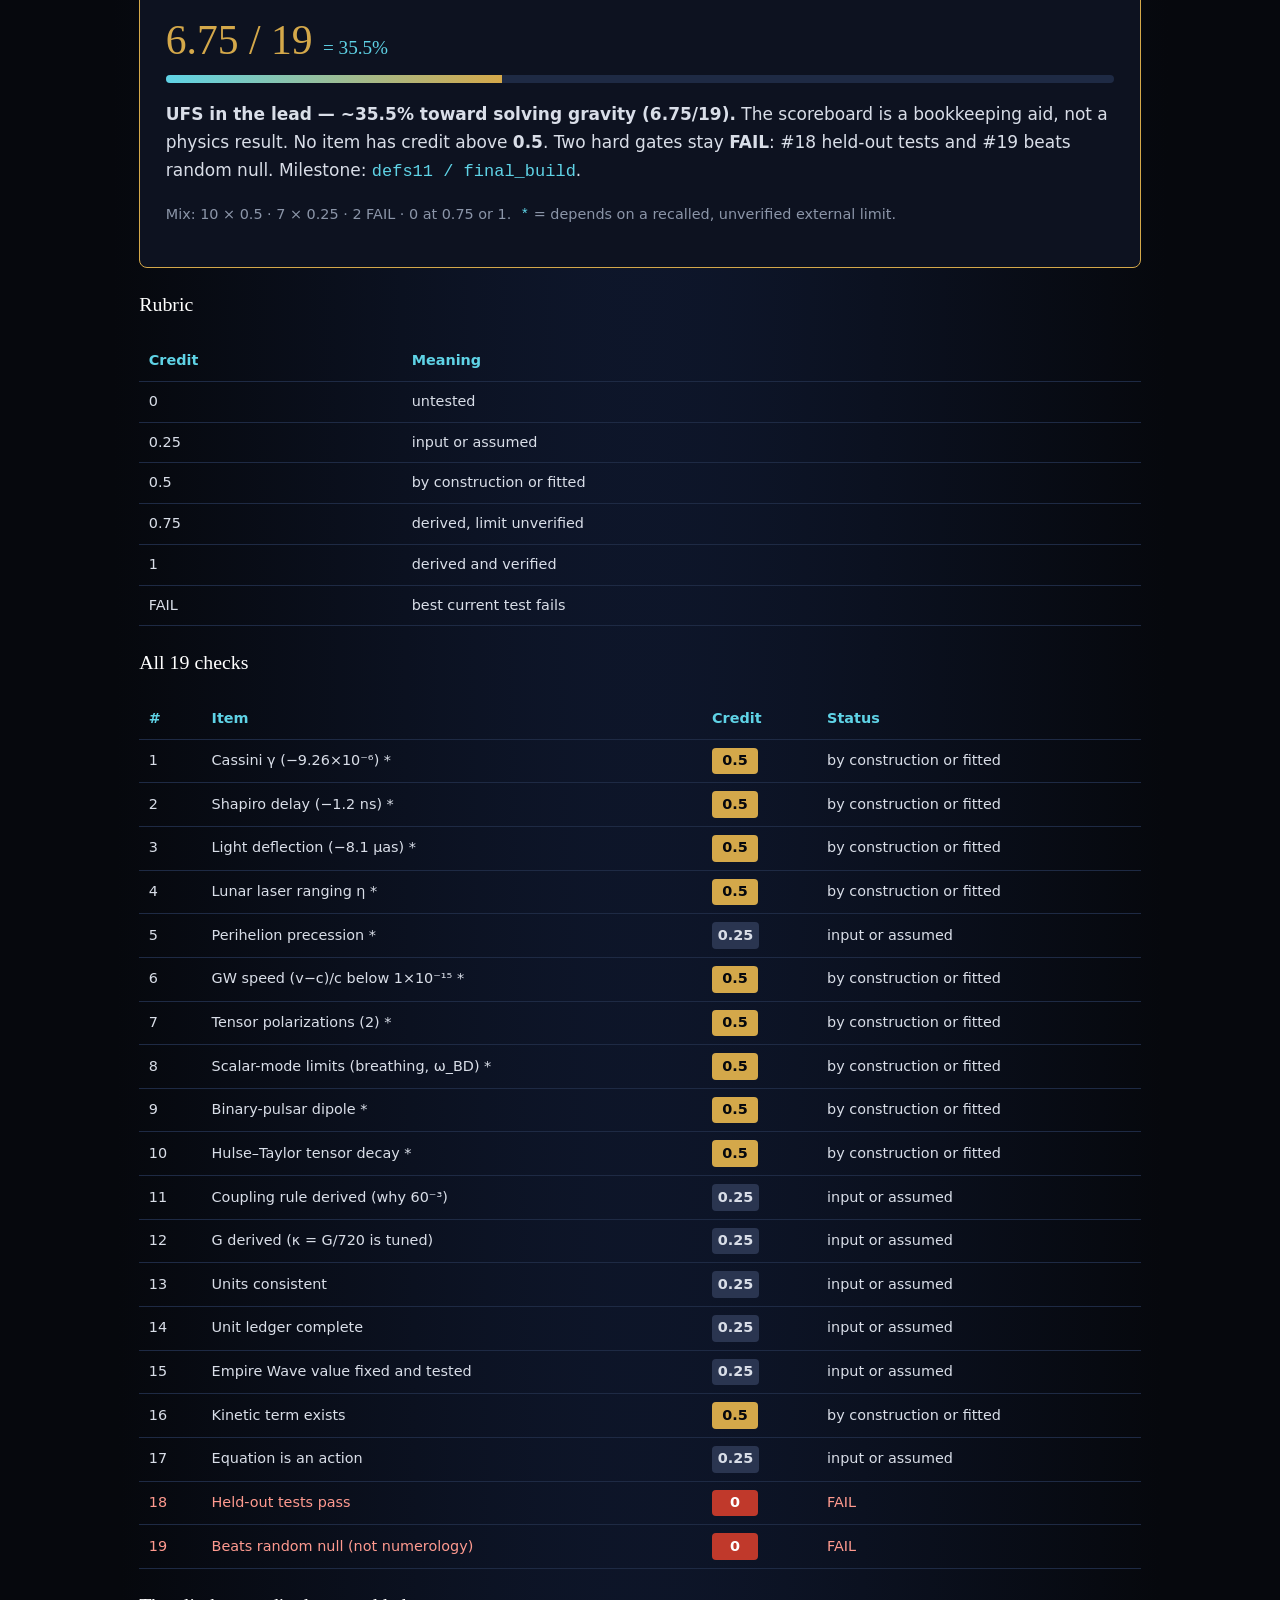
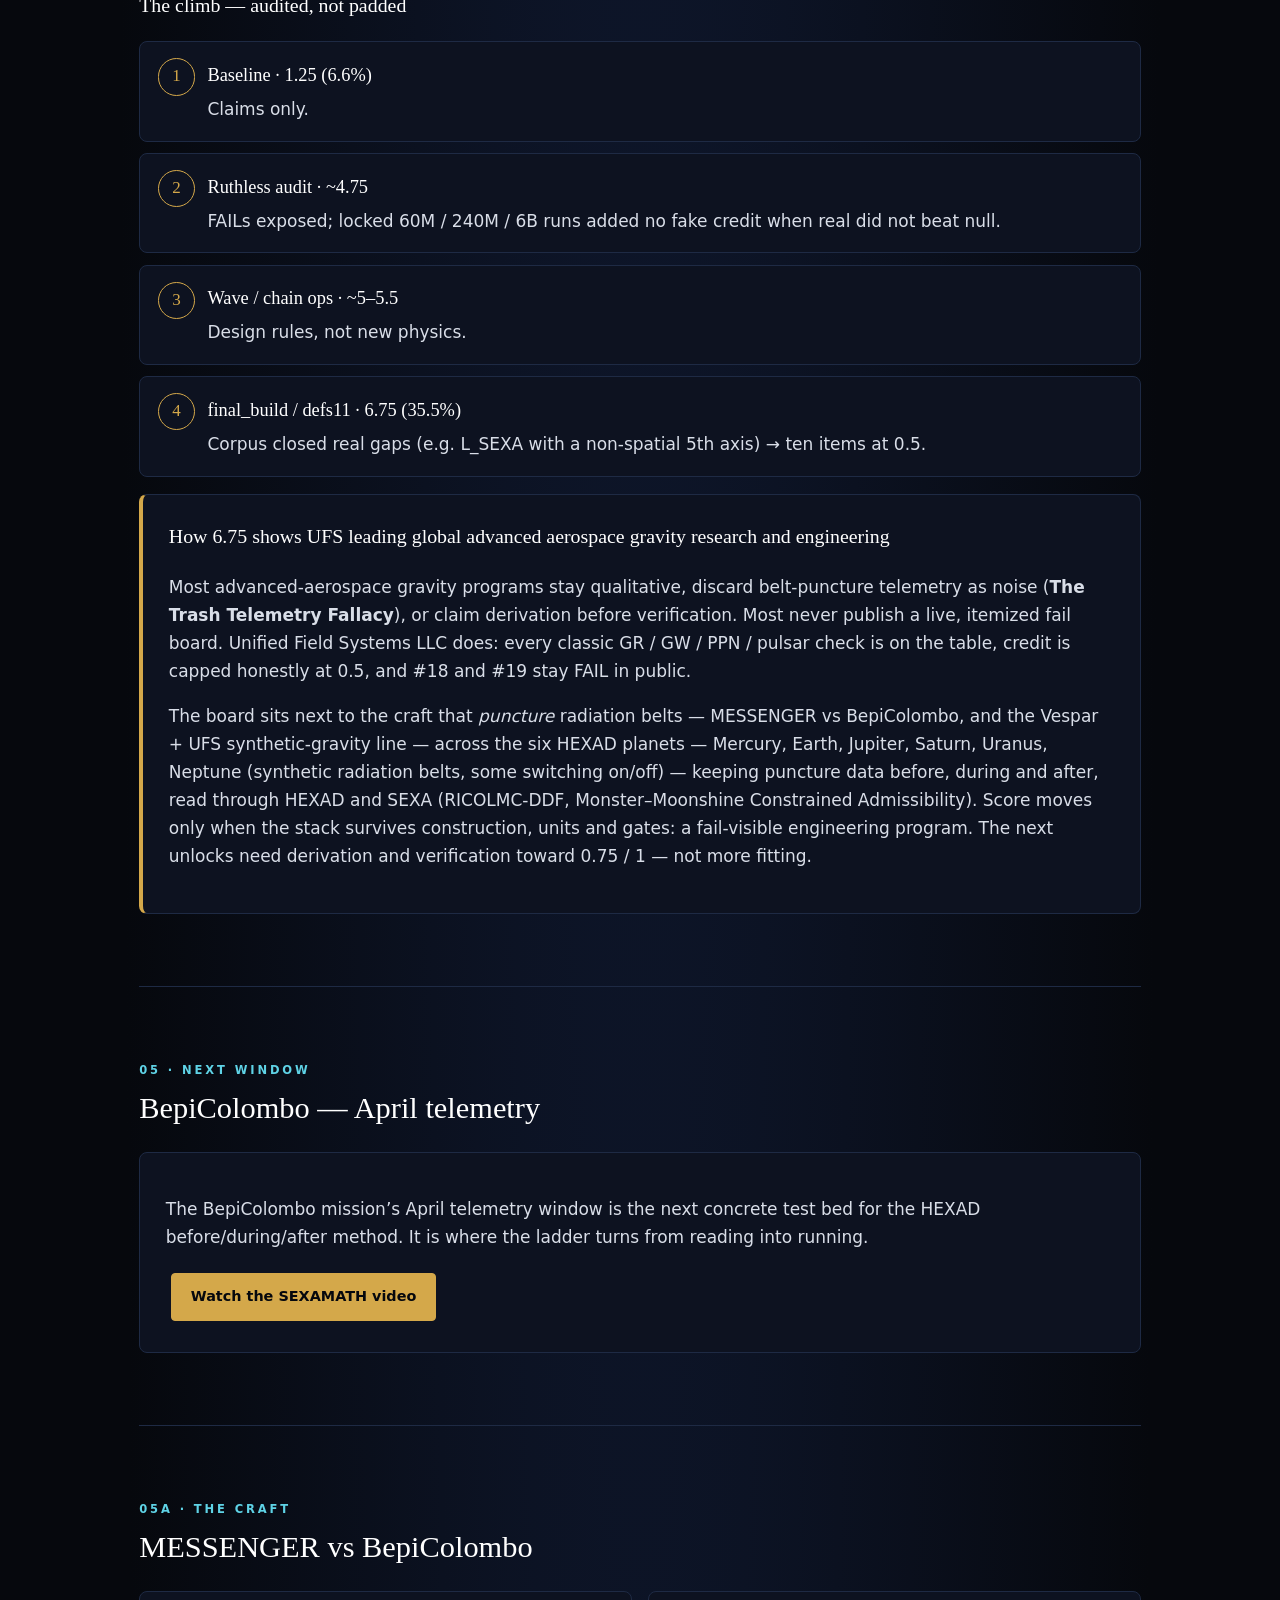
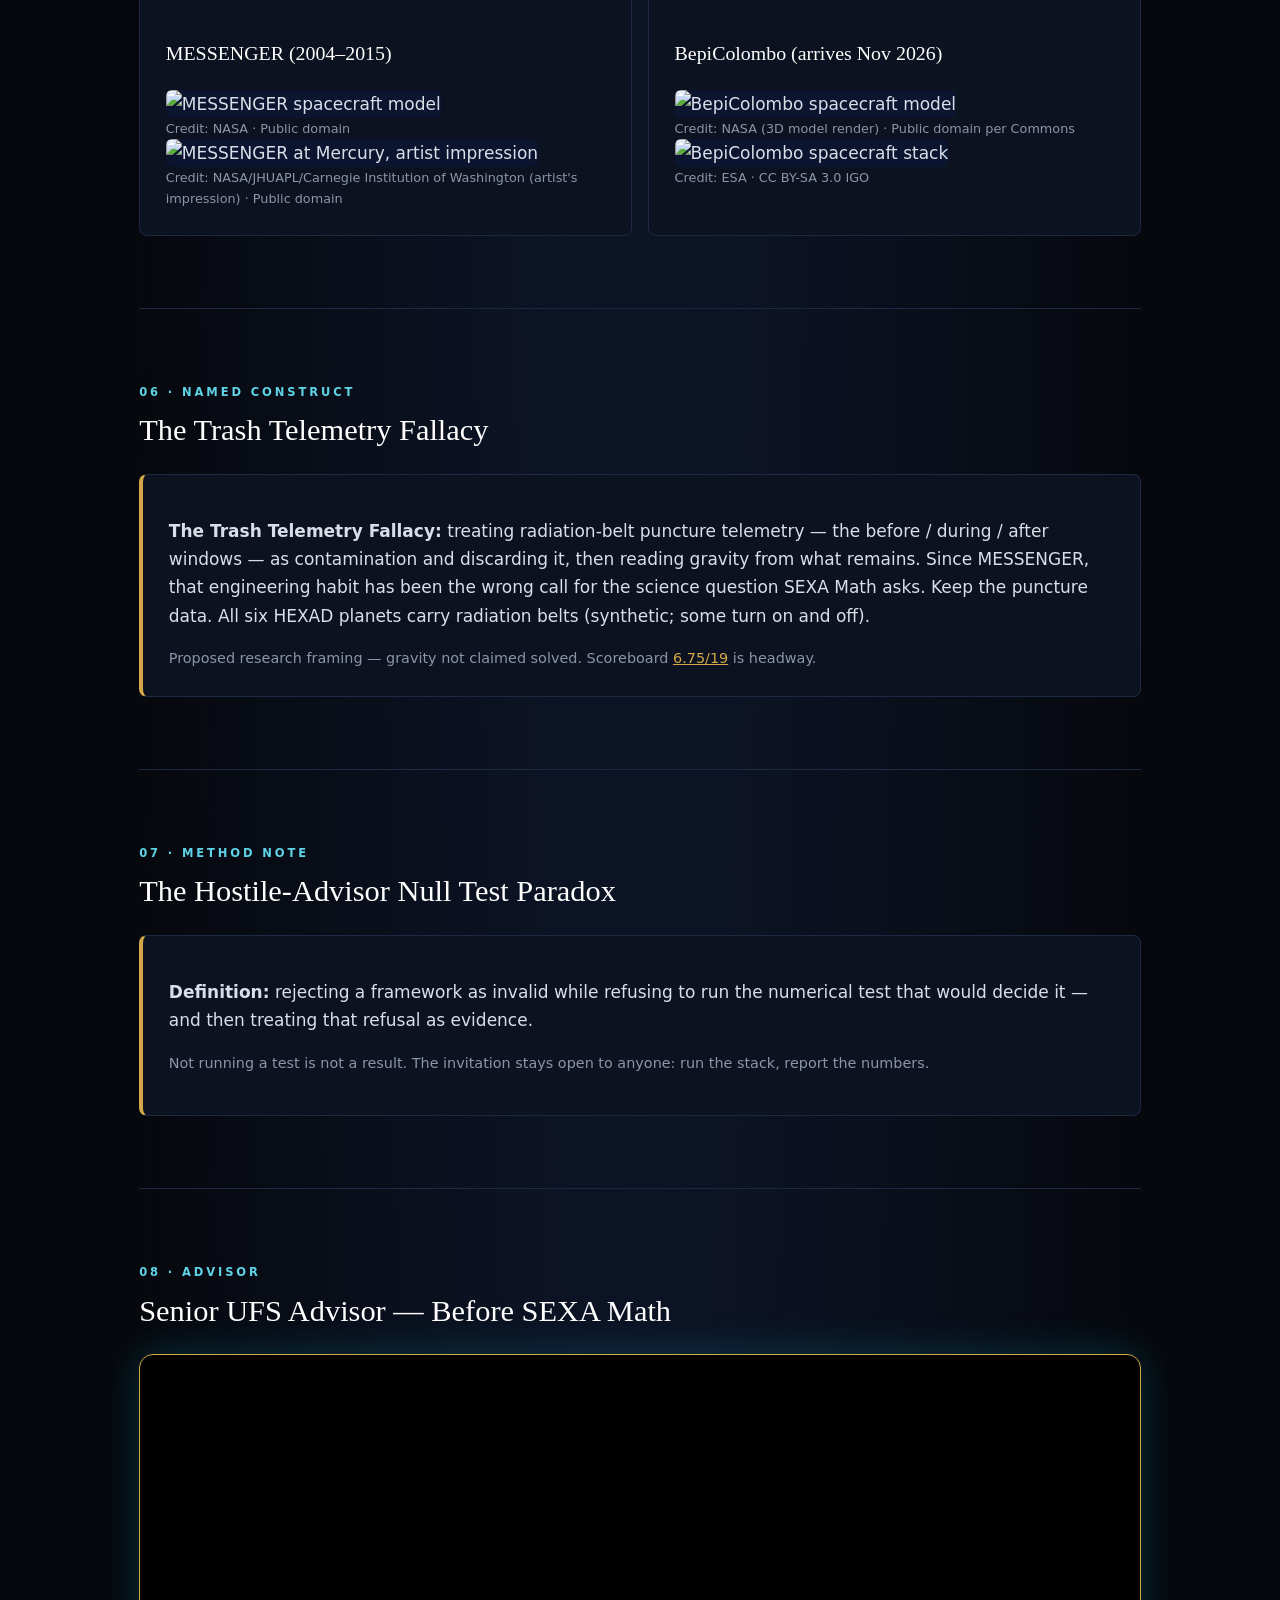
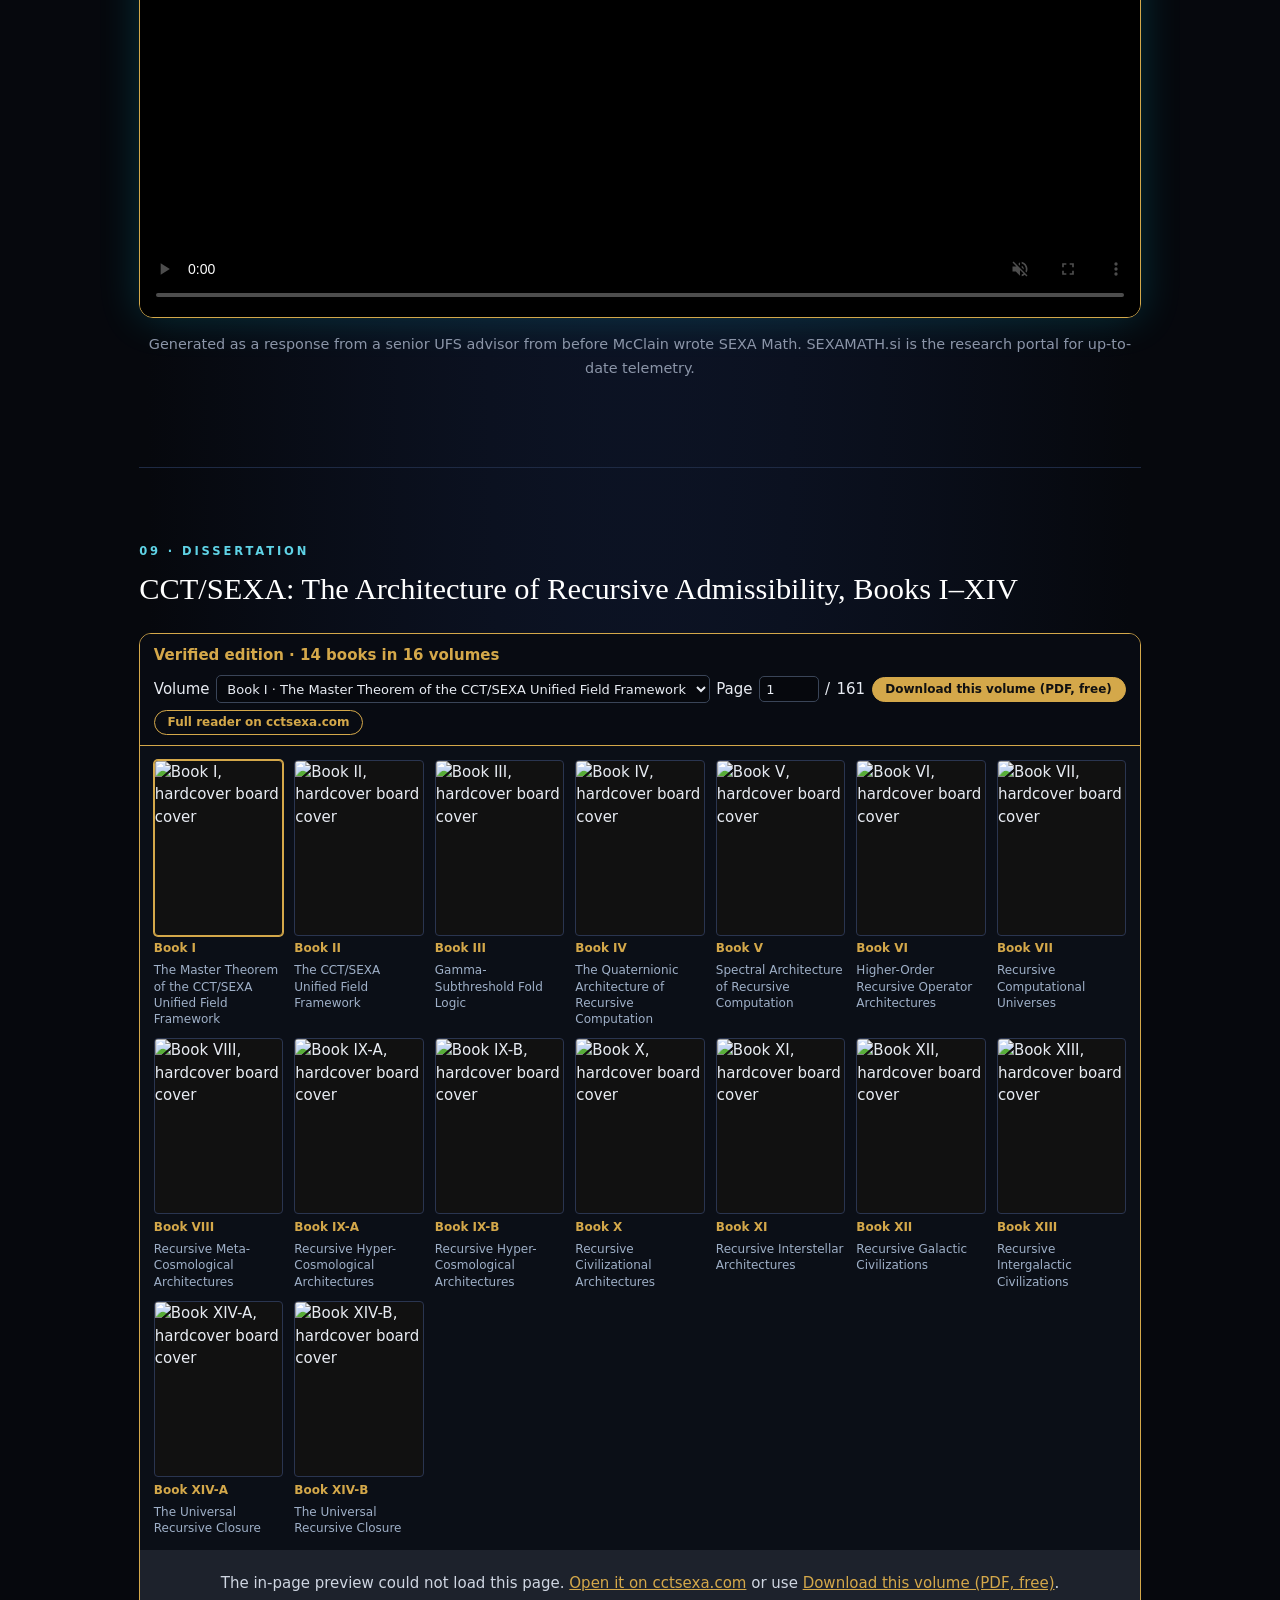
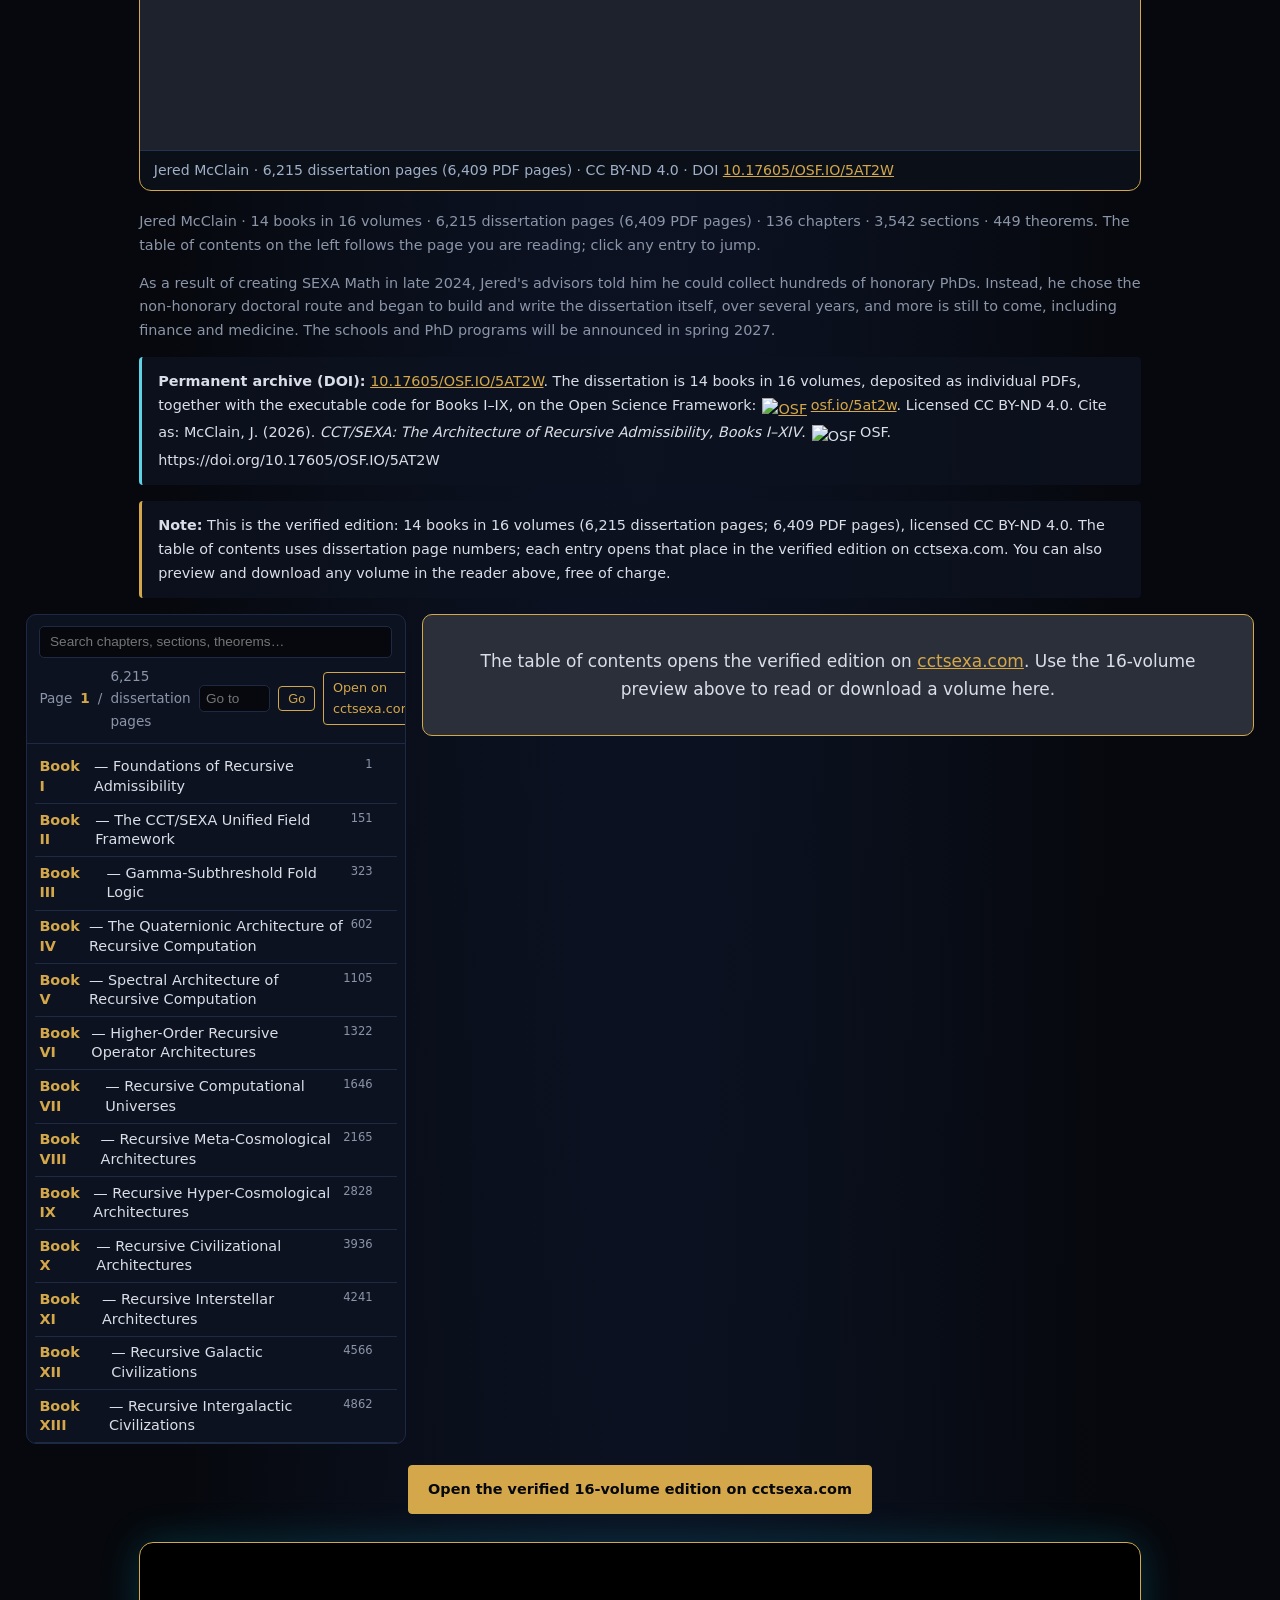
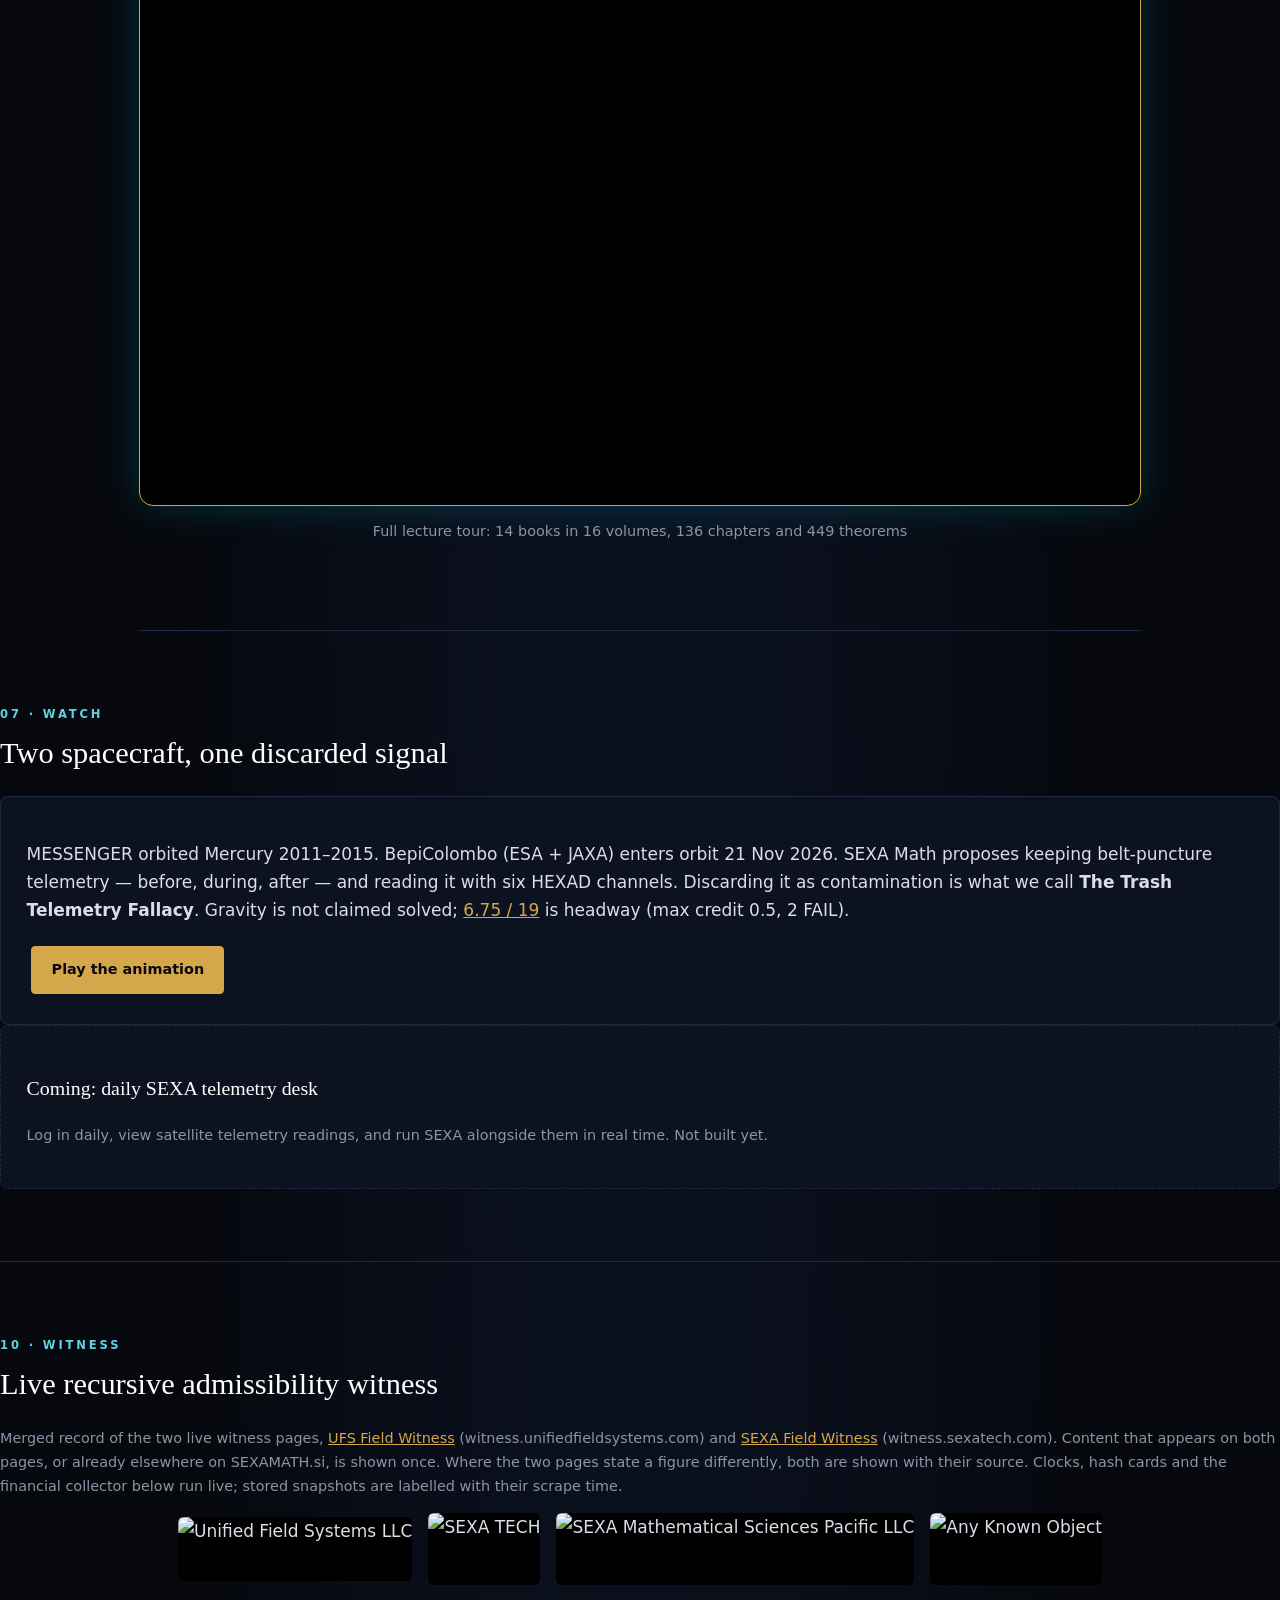
==== commit 8633f1c7: "Mark every remaining PDF download as free" ====
--- a/archive.html
+++ b/archive.html
@@ -28,7 +28,7 @@
 <div style="margin-top:1.2rem"><a class="btn" href="#video">&#9654; Watch</a><a class="btn p" href="https://osf.io/wnv67/files/n8z4r" target="_blank" rel="noopener">Download RICOLMC-DDF (<img class="osf-mark" src="https://sexamath.si/assets/osf/osf-logo.png" alt="OSF" style="height:1.2em;width:auto;vertical-align:-.25em;margin:0 .25em 0 .1em;display:inline">OSF)</a><a class="btn" href="https://doi.org/10.17605/OSF.IO/WNV67">DOI 10.17605/OSF.IO/WNV67</a></div>
 </header>
 <section id="video" class="wrap" style="padding:0 0 3rem"><div style="border:1px solid var(--gold);border-radius:14px;overflow:hidden;box-shadow:0 0 40px rgba(0,229,255,.18);background:#000"><video controls muted loop playsinline preload="metadata" poster="https://sexamath.si/preview/anim_01_open.png" style="width:100%;display:block;aspect-ratio:16/9"><source src="https://sexamath.si/preview/sexamath_animation_en_GB.mp4" type="video/mp4">Your browser can't play this video. <a href="https://sexamath.si/preview/sexamath_animation_en_GB.mp4">Download the MP4</a>.</video></div><p class="mu" style="text-align:center">9:03 · Jered cold open → SEXA Math British VO · <a href="https://sexamath.si/animation.html">live animation cut</a></p></section>
-<section id="paper" class="wrap" style="padding:0 0 3rem"><div class="panel" style="border:1px solid var(--gold);border-radius:14px"><h2 style="margin-top:0"><small>Paper preview</small>RICOLMC-DDF</h2><iframe src="https://sexamath.si/assets/papers/RICOLMC-DDF.pdf#page=1&amp;view=FitH" title="RICOLMC-DDF paper preview" loading="lazy" style="width:100%;height:80vh;max-height:900px;border:1px solid var(--line);border-radius:8px;background:#fff"></iframe><p class="mu" style="text-align:center">Preview of RICOLMC-DDF · DOI <a href="https://doi.org/10.17605/OSF.IO/WNV67">10.17605/OSF.IO/WNV67</a></p><p style="text-align:center"><a class="btn p" href="https://osf.io/wnv67/files/n8z4r" target="_blank" rel="noopener">Download RICOLMC-DDF (<img class="osf-mark" src="https://sexamath.si/assets/osf/osf-logo.png" alt="OSF" style="height:1.2em;width:auto;vertical-align:-.25em;margin:0 .25em 0 .1em;display:inline">OSF)</a><a class="btn" href="https://doi.org/10.17605/OSF.IO/WNV67">DOI / <img class="osf-mark" src="https://sexamath.si/assets/osf/osf-logo.png" alt="OSF" style="height:1.2em;width:auto;vertical-align:-.25em;margin:0 .25em 0 .1em;display:inline">OSF project</a><a class="btn" href="https://sexamath.si/assets/papers/RICOLMC-DDF.pdf" download="RICOLMC-DDF.pdf">Local PDF</a></p></div></section>
+<section id="paper" class="wrap" style="padding:0 0 3rem"><div class="panel" style="border:1px solid var(--gold);border-radius:14px"><h2 style="margin-top:0"><small>Paper preview</small>RICOLMC-DDF</h2><iframe src="https://sexamath.si/assets/papers/RICOLMC-DDF.pdf#page=1&amp;view=FitH" title="RICOLMC-DDF paper preview" loading="lazy" style="width:100%;height:80vh;max-height:900px;border:1px solid var(--line);border-radius:8px;background:#fff"></iframe><p class="mu" style="text-align:center">Preview of RICOLMC-DDF · DOI <a href="https://doi.org/10.17605/OSF.IO/WNV67">10.17605/OSF.IO/WNV67</a></p><p style="text-align:center"><a class="btn p" href="https://osf.io/wnv67/files/n8z4r" target="_blank" rel="noopener">Download RICOLMC-DDF (<img class="osf-mark" src="https://sexamath.si/assets/osf/osf-logo.png" alt="OSF" style="height:1.2em;width:auto;vertical-align:-.25em;margin:0 .25em 0 .1em;display:inline">OSF)</a><a class="btn" href="https://doi.org/10.17605/OSF.IO/WNV67">DOI / <img class="osf-mark" src="https://sexamath.si/assets/osf/osf-logo.png" alt="OSF" style="height:1.2em;width:auto;vertical-align:-.25em;margin:0 .25em 0 .1em;display:inline">OSF project</a><a class="btn" href="https://sexamath.si/assets/papers/RICOLMC-DDF.pdf" download="RICOLMC-DDF.pdf">Local PDF, free</a></p></div></section>
 <main class="wrap">
 <section id="synthetic"><h2><small>01 · Premise</small>Why synthetic is the asset</h2>
 <div class="panel"><p>“Synthetic” is not a weakness to apologize for — it is the design choice. If the gravity being targeted is <em>artificial</em>, the mathematics and the data that describe it must be constructed deliberately: built, gated, and checked, not merely found. SEXA Math is synthetic in the same sense that synthetic geometry or synthetic aperture radar is synthetic — an engineered system that recovers structure ordinary readings discard.</p>
@@ -60,7 +60,7 @@
 <div class="panel"><h3 style="margin-top:0">Recursive Interdomain Computational Omni-Logic embedding Monster–Moonshine Constrained Admissibility Manifold Completeness across Density, Dimension, Field, Liquidity, and Recursive Resource Completeness for Γ-Gated Resource Flows (RICOLMC-DDF)</h3>
 <p class="mu">Jered McClain et al. · Unified Field Systems LLC · <img class="osf-mark" src="https://sexamath.si/assets/osf/osf-logo.png" alt="OSF" style="height:1.2em;width:auto;vertical-align:-.25em;margin:0 .25em 0 .1em;display:inline">OSF Preprints working draft, 25 Oct 2026 · CC BY 4.0</p>
 <p><strong>In summary:</strong> RICOLMC-DDF is the unified working draft that consolidates and corrects the team’s prior journal articles into one program. It formalizes a decidable Γ-gated admissibility judgement, a high-dimensional recursive energy functional, dimensional collapse operators and triality-structured geometry — the formal machinery SEXA Math draws its admissibility gate from. It is presented openly as a working draft, not a finished proof.</p>
-<p><a class="btn p" href="https://doi.org/10.17605/OSF.IO/WNV67">DOI 10.17605/OSF.IO/WNV67</a><a class="btn" href="https://osf.io/wnv67/"><img class="osf-mark" src="https://sexamath.si/assets/osf/osf-logo.png" alt="OSF" style="height:1.2em;width:auto;vertical-align:-.25em;margin:0 .25em 0 .1em;display:inline">OSF project</a><a class="btn p" href="https://osf.io/wnv67/files/n8z4r" target="_blank" rel="noopener">Download RICOLMC-DDF (<img class="osf-mark" src="https://sexamath.si/assets/osf/osf-logo.png" alt="OSF" style="height:1.2em;width:auto;vertical-align:-.25em;margin:0 .25em 0 .1em;display:inline">OSF)</a><a class="btn" href="https://sexamath.si/assets/papers/RICOLMC-DDF.pdf" download="RICOLMC-DDF.pdf">Local PDF</a></p></div></section>
+<p><a class="btn p" href="https://doi.org/10.17605/OSF.IO/WNV67">DOI 10.17605/OSF.IO/WNV67</a><a class="btn" href="https://osf.io/wnv67/"><img class="osf-mark" src="https://sexamath.si/assets/osf/osf-logo.png" alt="OSF" style="height:1.2em;width:auto;vertical-align:-.25em;margin:0 .25em 0 .1em;display:inline">OSF project</a><a class="btn p" href="https://osf.io/wnv67/files/n8z4r" target="_blank" rel="noopener">Download RICOLMC-DDF (<img class="osf-mark" src="https://sexamath.si/assets/osf/osf-logo.png" alt="OSF" style="height:1.2em;width:auto;vertical-align:-.25em;margin:0 .25em 0 .1em;display:inline">OSF)</a><a class="btn" href="https://sexamath.si/assets/papers/RICOLMC-DDF.pdf" download="RICOLMC-DDF.pdf">Local PDF, free</a></p></div></section>
 
 <section id="ladder"><h2><small>04 · Momash progression</small>The ladder — read, then run</h2>
 <ol class="ladder">
@@ -4574,7 +4574,7 @@
     <p><b>III — AUDIT.</b> Master computational audit. 69 PASS / 1 FAIL (SEX-002) / 2 REF / 3 NIE. Does not certify physics. Does not score E_fin.</p>
     <p><b>IV — <span style="color:var(--cyan)">(NON-AI)</span> Pure computational executable code.</b> Deterministic Computational Recurrence-Operator Executor and Admissibility-State Stepper. File RUN_SEXA_MASTER_AUDIT.py. Recursive derivative of the witness: S<sub>k+1</sub> = F(S<sub>k</sub>) from source. Not generated by an AI model.</p>
 <p class="mu"><b>UFS witness · Four-stage protocol (non-AI).</b> I. CORPUS: The UFS/SEXA corpus, rebuilt 13 October 2026. Every file is witnessed below by SHA-256. II. WITNESS: Public dated witness of the recursive admissibility stack. Live clock. Not a paper download. IV. (NON-AI) EXECUTABLE CODE: Deterministic recurrence-operator executor and admissibility-state stepper, RUN_SEXA_MASTER_AUDIT.py: S<sub>k+1</sub> = F(S<sub>k</sub>) from source.</p></div>
-<div class="pb"><div class="p1box" style="border:1px solid var(--gold);border-radius:8px;overflow:hidden"><a style="border:0;border-radius:0" href="https://github.com/SpaceTimeManhattan/sexa-corpus-sealed/releases/download/sealed-4pct-2026-11-23/SEXA_Corpus_sealed_4pct_2026-11-23.zip" target="_blank" rel="noopener"><b>BUTTON 1 — CORPUS</b>The 30-paper SEXA corpus, sealed edition: 32 PDF volumes in one zip, including Journal of Advances in Mathematics Vol. 25 (9880, 9887, 9896, 9915), VLSIE 2026 Melbourne and MEAP 2026. Every page carries the U.F.S. seal, the DOI seal and the Oblivion Mark.<span>SEXA_Corpus_sealed_4pct_2026-11-23.zip</span></a><div style="padding:0 1rem 1rem"><div class="p1diss" style="margin-top:10px;padding-top:10px;border-top:1px solid var(--line);font-size:12px;line-height:1.45;color:var(--tx)"><b style="display:block;font-size:13px;letter-spacing:.04em;margin-bottom:6px;color:var(--gold)">DISSERTATION — CCT/SEXA: The Architecture of Recursive Admissibility, Books I–XIV</b>Jered McClain · 14 books in 16 volumes · 6,215 dissertation pages (6,409 PDF pages) · 136 chapters · 3,542 sections · 449 theorems.<br><a href="#dissertation" style="color:var(--gold)">Read the dissertation above (09 · Dissertation)</a> · <img class="osf-mark" src="https://sexamath.si/assets/osf/osf-logo.png" alt="OSF" style="height:1.2em;width:auto;vertical-align:-.25em;margin:0 .25em 0 .1em;display:inline">OSF DOI <a href="https://doi.org/10.17605/OSF.IO/5AT2W" target="_blank" rel="noopener" style="color:var(--gold)">10.17605/OSF.IO/5AT2W</a><div class="p1ricol" style="margin-top:10px;padding-top:10px;border-top:1px dashed #2a3446"><b style="display:block;font-size:13px;letter-spacing:.02em;margin-bottom:6px;color:var(--gold)">RICOLMC-DDF — Recursive Interdomain Computational Omni-Logic embedding Monster–Moonshine Constrained Admissibility Manifold Completeness across Density, Dimension, Field, Liquidity, and Recursive Resource Completeness for Γ-Gated Resource Flows (RICOLMC-DDF)</b><img class="osf-mark" src="https://sexamath.si/assets/osf/osf-logo.png" alt="OSF" style="height:1.2em;width:auto;vertical-align:-.25em;margin:0 .25em 0 .1em;display:inline">OSF DOI <a href="https://doi.org/10.17605/OSF.IO/WNV67" target="_blank" rel="noopener" style="color:var(--gold)">10.17605/OSF.IO/WNV67</a> · <a href="https://sexamath.si/assets/papers/RICOLMC-DDF.pdf" target="_blank" rel="noopener" style="color:var(--gold)">RICOLMC-DDF PDF</a></div></div></div></div>
+<div class="pb"><div class="p1box" style="border:1px solid var(--gold);border-radius:8px;overflow:hidden"><a style="border:0;border-radius:0" href="https://github.com/SpaceTimeManhattan/sexa-corpus-sealed/releases/download/sealed-4pct-2026-11-23/SEXA_Corpus_sealed_4pct_2026-11-23.zip" target="_blank" rel="noopener"><b>BUTTON 1 — CORPUS</b>The 30-paper SEXA corpus, sealed edition: 32 PDF volumes in one zip, including Journal of Advances in Mathematics Vol. 25 (9880, 9887, 9896, 9915), VLSIE 2026 Melbourne and MEAP 2026. Every page carries the U.F.S. seal, the DOI seal and the Oblivion Mark.<span>SEXA_Corpus_sealed_4pct_2026-11-23.zip</span></a><div style="padding:0 1rem 1rem"><div class="p1diss" style="margin-top:10px;padding-top:10px;border-top:1px solid var(--line);font-size:12px;line-height:1.45;color:var(--tx)"><b style="display:block;font-size:13px;letter-spacing:.04em;margin-bottom:6px;color:var(--gold)">DISSERTATION — CCT/SEXA: The Architecture of Recursive Admissibility, Books I–XIV</b>Jered McClain · 14 books in 16 volumes · 6,215 dissertation pages (6,409 PDF pages) · 136 chapters · 3,542 sections · 449 theorems.<br><a href="#dissertation" style="color:var(--gold)">Read the dissertation above (09 · Dissertation)</a> · <img class="osf-mark" src="https://sexamath.si/assets/osf/osf-logo.png" alt="OSF" style="height:1.2em;width:auto;vertical-align:-.25em;margin:0 .25em 0 .1em;display:inline">OSF DOI <a href="https://doi.org/10.17605/OSF.IO/5AT2W" target="_blank" rel="noopener" style="color:var(--gold)">10.17605/OSF.IO/5AT2W</a><div class="p1ricol" style="margin-top:10px;padding-top:10px;border-top:1px dashed #2a3446"><b style="display:block;font-size:13px;letter-spacing:.02em;margin-bottom:6px;color:var(--gold)">RICOLMC-DDF — Recursive Interdomain Computational Omni-Logic embedding Monster–Moonshine Constrained Admissibility Manifold Completeness across Density, Dimension, Field, Liquidity, and Recursive Resource Completeness for Γ-Gated Resource Flows (RICOLMC-DDF)</b><img class="osf-mark" src="https://sexamath.si/assets/osf/osf-logo.png" alt="OSF" style="height:1.2em;width:auto;vertical-align:-.25em;margin:0 .25em 0 .1em;display:inline">OSF DOI <a href="https://doi.org/10.17605/OSF.IO/WNV67" target="_blank" rel="noopener" style="color:var(--gold)">10.17605/OSF.IO/WNV67</a> · <a href="https://sexamath.si/assets/papers/RICOLMC-DDF.pdf" target="_blank" rel="noopener" style="color:var(--gold)">RICOLMC-DDF PDF, free</a></div></div></div></div>
     <a href="https://witness.sexatech.com/sexa-corpus-witness.html" target="_blank" rel="noopener"><b>BUTTON 2 — WITNESS</b>This page. Public dated witness of this recursive admissibility stack. Root equation 17 November 2024. Not a unified-field certificate. Not a paper download.<span>this witness</span></a>
     <a href="https://sexatech.com/run-the-sexa-master-audit/" target="_blank" rel="noopener"><b>BUTTON 3 — AUDIT</b>SEXA Master Audit. 69 PASS / 1 FAIL (SEX-002) / 2 REF / 3 NIE. Does not certify physics. Does not score E_fin.<span>audit page</span></a>
     <a href="https://github.com/SpaceTimeManhattan/SEXA-Public-Validation/blob/main/RUN_SEXA_MASTER_AUDIT.py" target="_blank" rel="noopener"><b>BUTTON 4 — (NON-AI) PURE COMPUTATIONAL EXECUTABLE CODE</b>Deterministic Computational Recurrence-Operator Executor · Admissibility-State Stepper. Recursive derivative of this witness. RUN_SEXA_MASTER_AUDIT.py. Not generated by an AI model.<span>open .py</span></a></div>
@@ -4590,7 +4590,7 @@
 
 
 <h3 class="wsub">Public witness hashes</h3>
-<div class="panel" style="border-left:3px solid var(--gold)"><b style="color:var(--gold)">Preprint · RICOLMC-DDF unified draft</b> &mdash; an admissibility / completeness program over declared finite domains; not a unified field theory claim and not a claim to surpass Einstein (comparison CONDITIONAL). Author preprint on Academia.edu, not peer reviewed. <a href="https://sexamath.si/assets/witness/RICOLMC-DDF_unified_draft_2026-10-25.pdf">PDF</a> · SHA-256 <code style="word-break:break-all">521f75d2ad4ba3ce366d3b25ed1e67101d75ca54c9631c4049fda34a6821c172</code> (original draft) · served now as the sealed U.F.S. edition, SHA-256 <code style="word-break:break-all">369babc9061ea8d449f5b98758001317592204bff453faed79ca7227218a52e7</code> · <img class="osf-mark" src="https://sexamath.si/assets/osf/osf-logo.png" alt="OSF" style="height:1.2em;width:auto;vertical-align:-.25em;margin:0 .25em 0 .1em;display:inline">OSF DOI pending (<a href="https://osf.io/wnv67/"><img class="osf-mark" src="https://sexamath.si/assets/osf/osf-logo.png" alt="OSF" style="height:1.2em;width:auto;vertical-align:-.25em;margin:0 .25em 0 .1em;display:inline">osf.io/wnv67</a>) · related DOI <a href="https://doi.org/10.17605/OSF.IO/PXNJB">10.17605/OSF.IO/PXNJB</a><br><span class="mu">As recorded on the UFS witness. The <img class="osf-mark" src="https://sexamath.si/assets/osf/osf-logo.png" alt="OSF" style="height:1.2em;width:auto;vertical-align:-.25em;margin:0 .25em 0 .1em;display:inline">OSF deposit now carries DOI <a href="https://doi.org/10.17605/OSF.IO/WNV67">10.17605/OSF.IO/WNV67</a>; see <a href="#backdrop">03 · RICOLMC-DDF</a>.</span></div>
+<div class="panel" style="border-left:3px solid var(--gold)"><b style="color:var(--gold)">Preprint · RICOLMC-DDF unified draft</b> &mdash; an admissibility / completeness program over declared finite domains; not a unified field theory claim and not a claim to surpass Einstein (comparison CONDITIONAL). Author preprint on Academia.edu, not peer reviewed. <a href="https://sexamath.si/assets/witness/RICOLMC-DDF_unified_draft_2026-10-25.pdf">PDF, free to download</a> · SHA-256 <code style="word-break:break-all">521f75d2ad4ba3ce366d3b25ed1e67101d75ca54c9631c4049fda34a6821c172</code> (original draft) · served now as the sealed U.F.S. edition, SHA-256 <code style="word-break:break-all">369babc9061ea8d449f5b98758001317592204bff453faed79ca7227218a52e7</code> · <img class="osf-mark" src="https://sexamath.si/assets/osf/osf-logo.png" alt="OSF" style="height:1.2em;width:auto;vertical-align:-.25em;margin:0 .25em 0 .1em;display:inline">OSF DOI pending (<a href="https://osf.io/wnv67/"><img class="osf-mark" src="https://sexamath.si/assets/osf/osf-logo.png" alt="OSF" style="height:1.2em;width:auto;vertical-align:-.25em;margin:0 .25em 0 .1em;display:inline">osf.io/wnv67</a>) · related DOI <a href="https://doi.org/10.17605/OSF.IO/PXNJB">10.17605/OSF.IO/PXNJB</a><br><span class="mu">As recorded on the UFS witness. The <img class="osf-mark" src="https://sexamath.si/assets/osf/osf-logo.png" alt="OSF" style="height:1.2em;width:auto;vertical-align:-.25em;margin:0 .25em 0 .1em;display:inline">OSF deposit now carries DOI <a href="https://doi.org/10.17605/OSF.IO/WNV67">10.17605/OSF.IO/WNV67</a>; see <a href="#backdrop">03 · RICOLMC-DDF</a>.</span></div>
 <p class="mu">51 SHA-256 witnesses · corpus build 13 October 2026 · RICOLMC-DDF added 25 October 2026 · each card steps live at 80 ms with its own paper&#39;s logic · badge shows the parameter source. Where a SEXA witness corpus card covers the same paper, its title, venue and note are merged into the hash card (marked “SEXA corpus card”).</p>
 <div class="grid" id="w-grid"></div>
 
